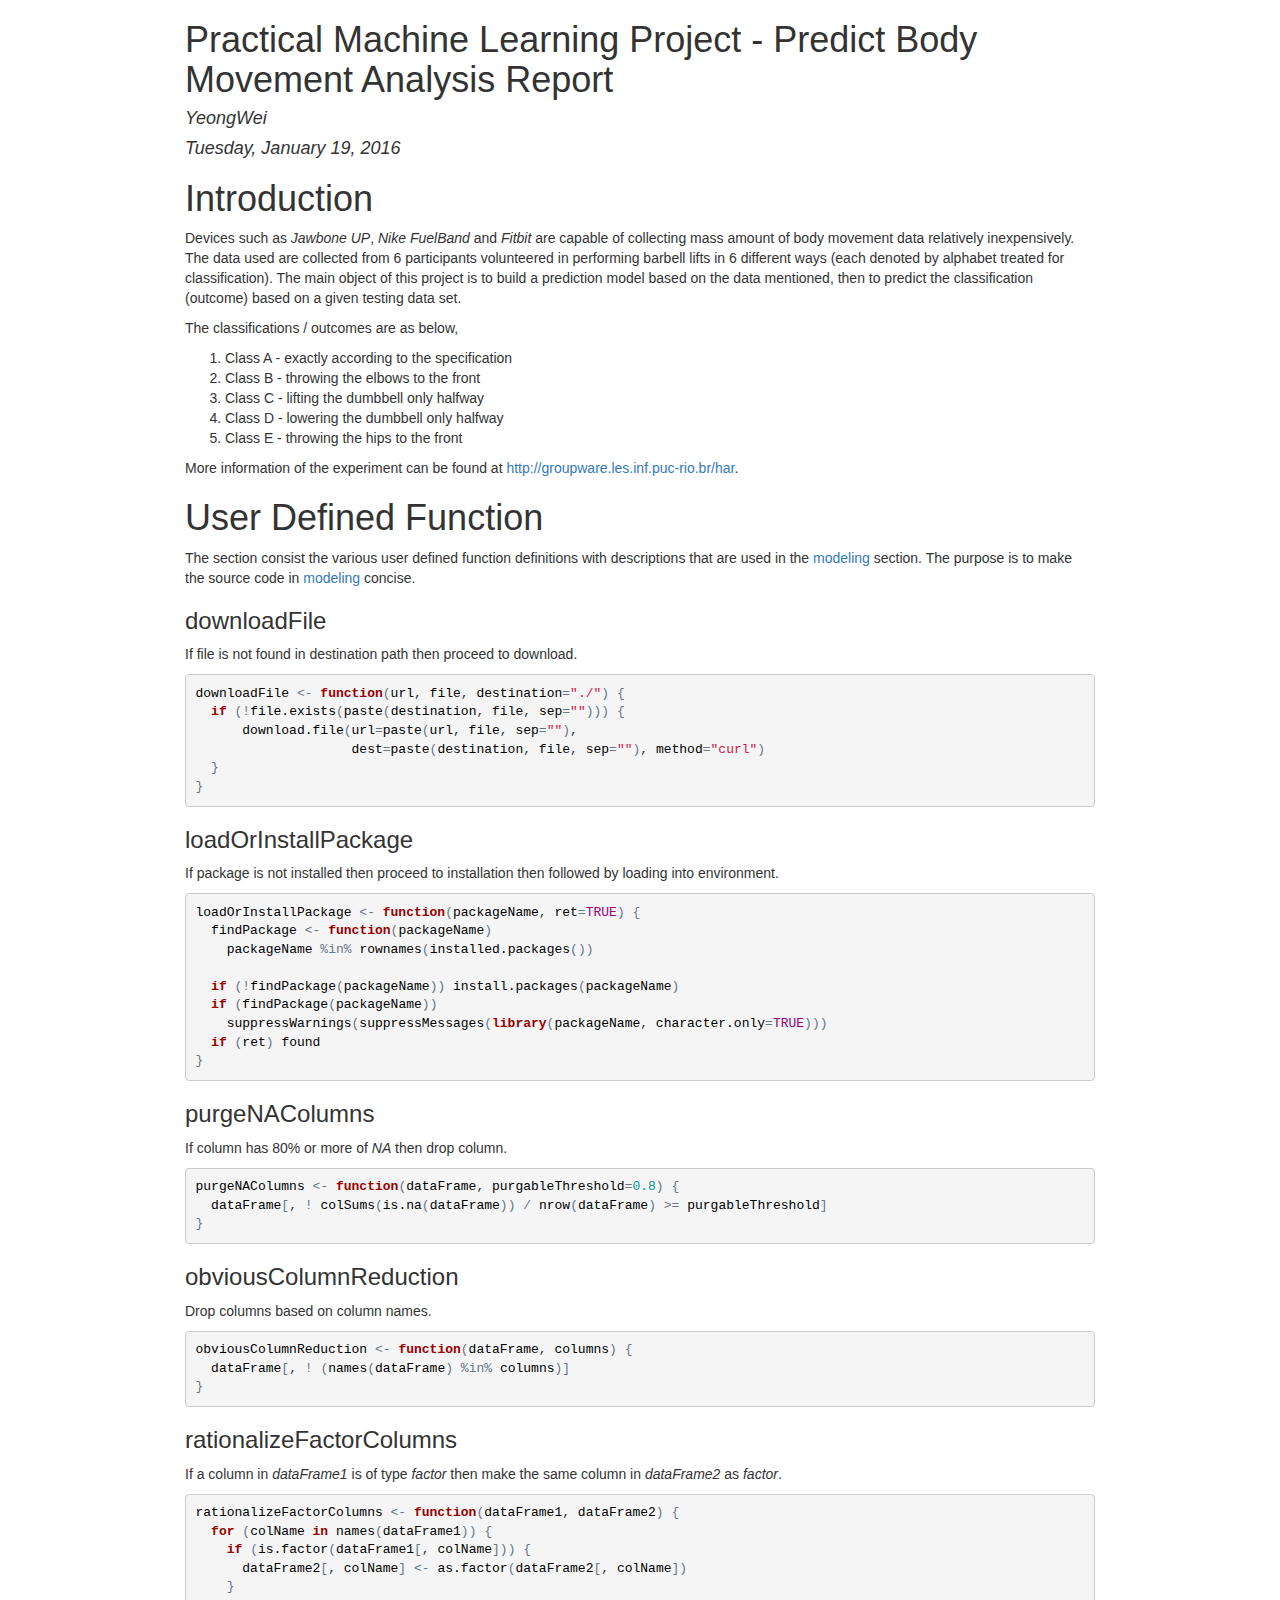
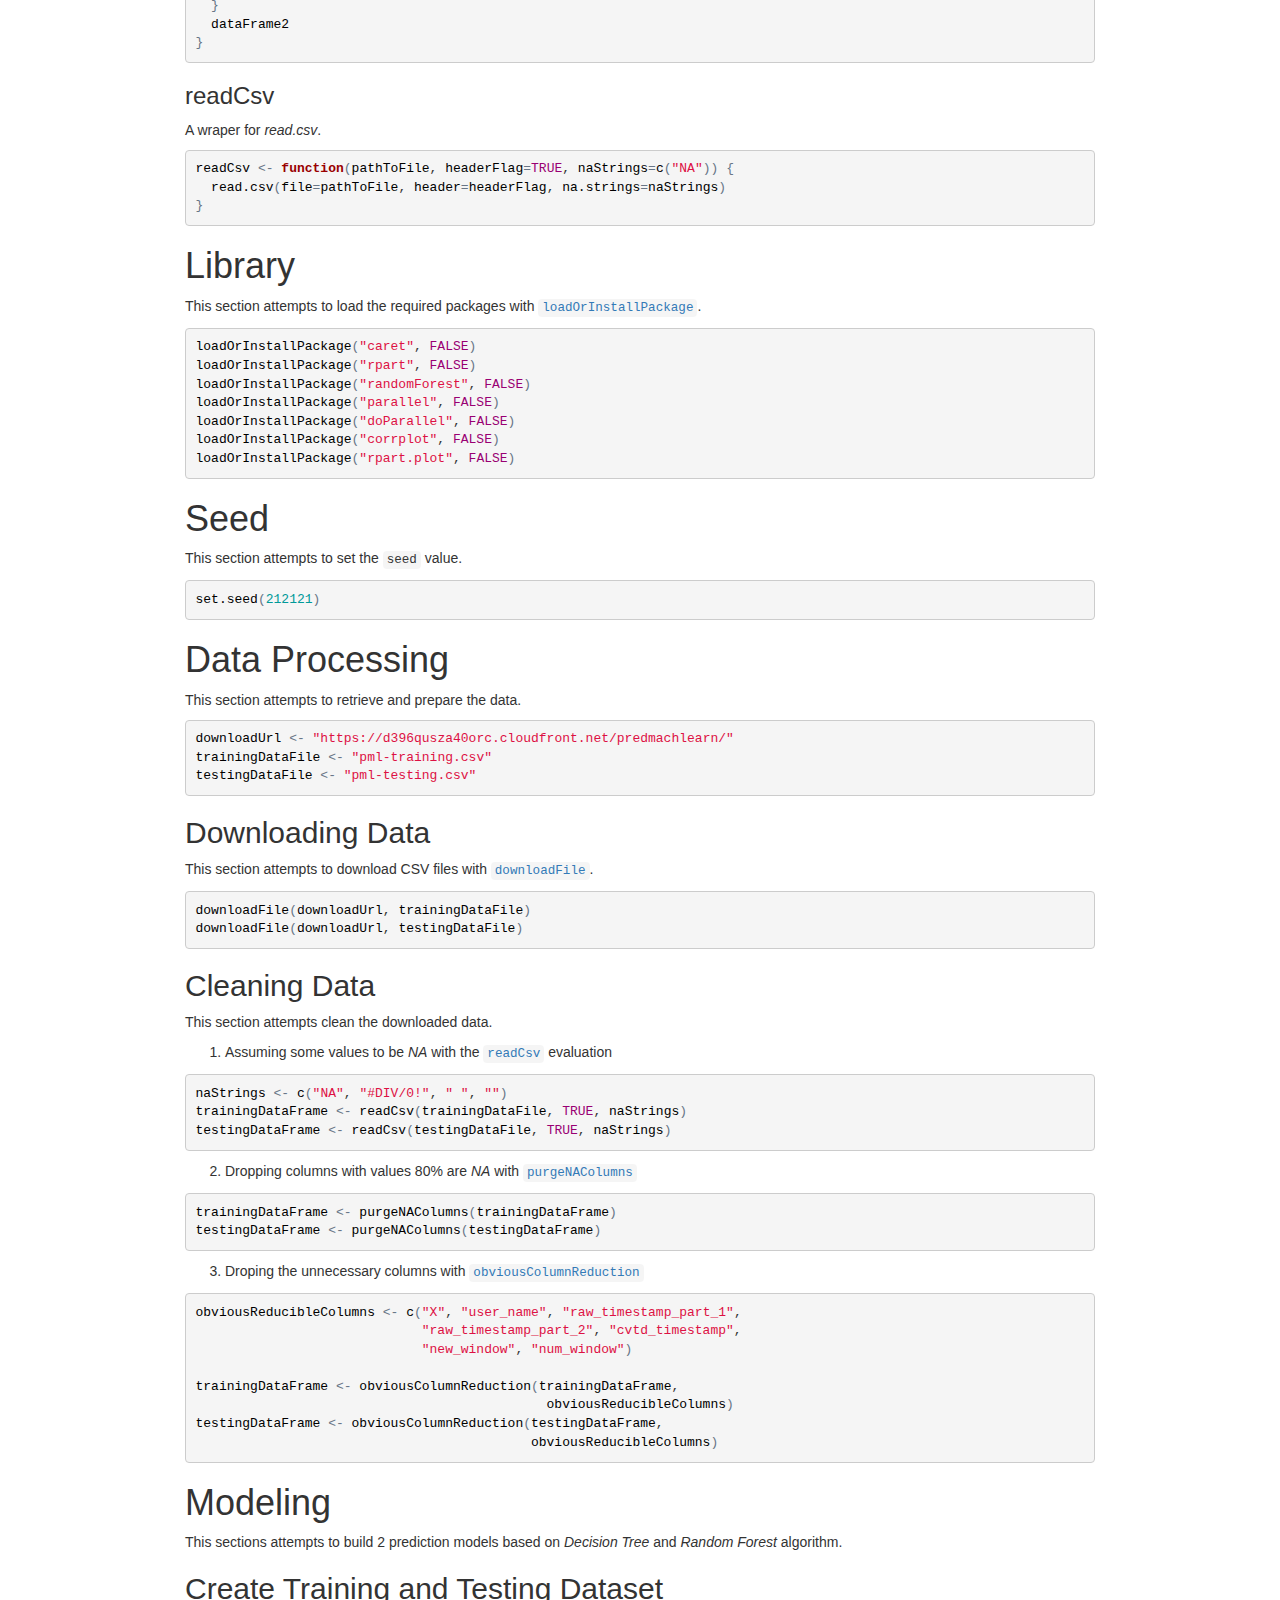
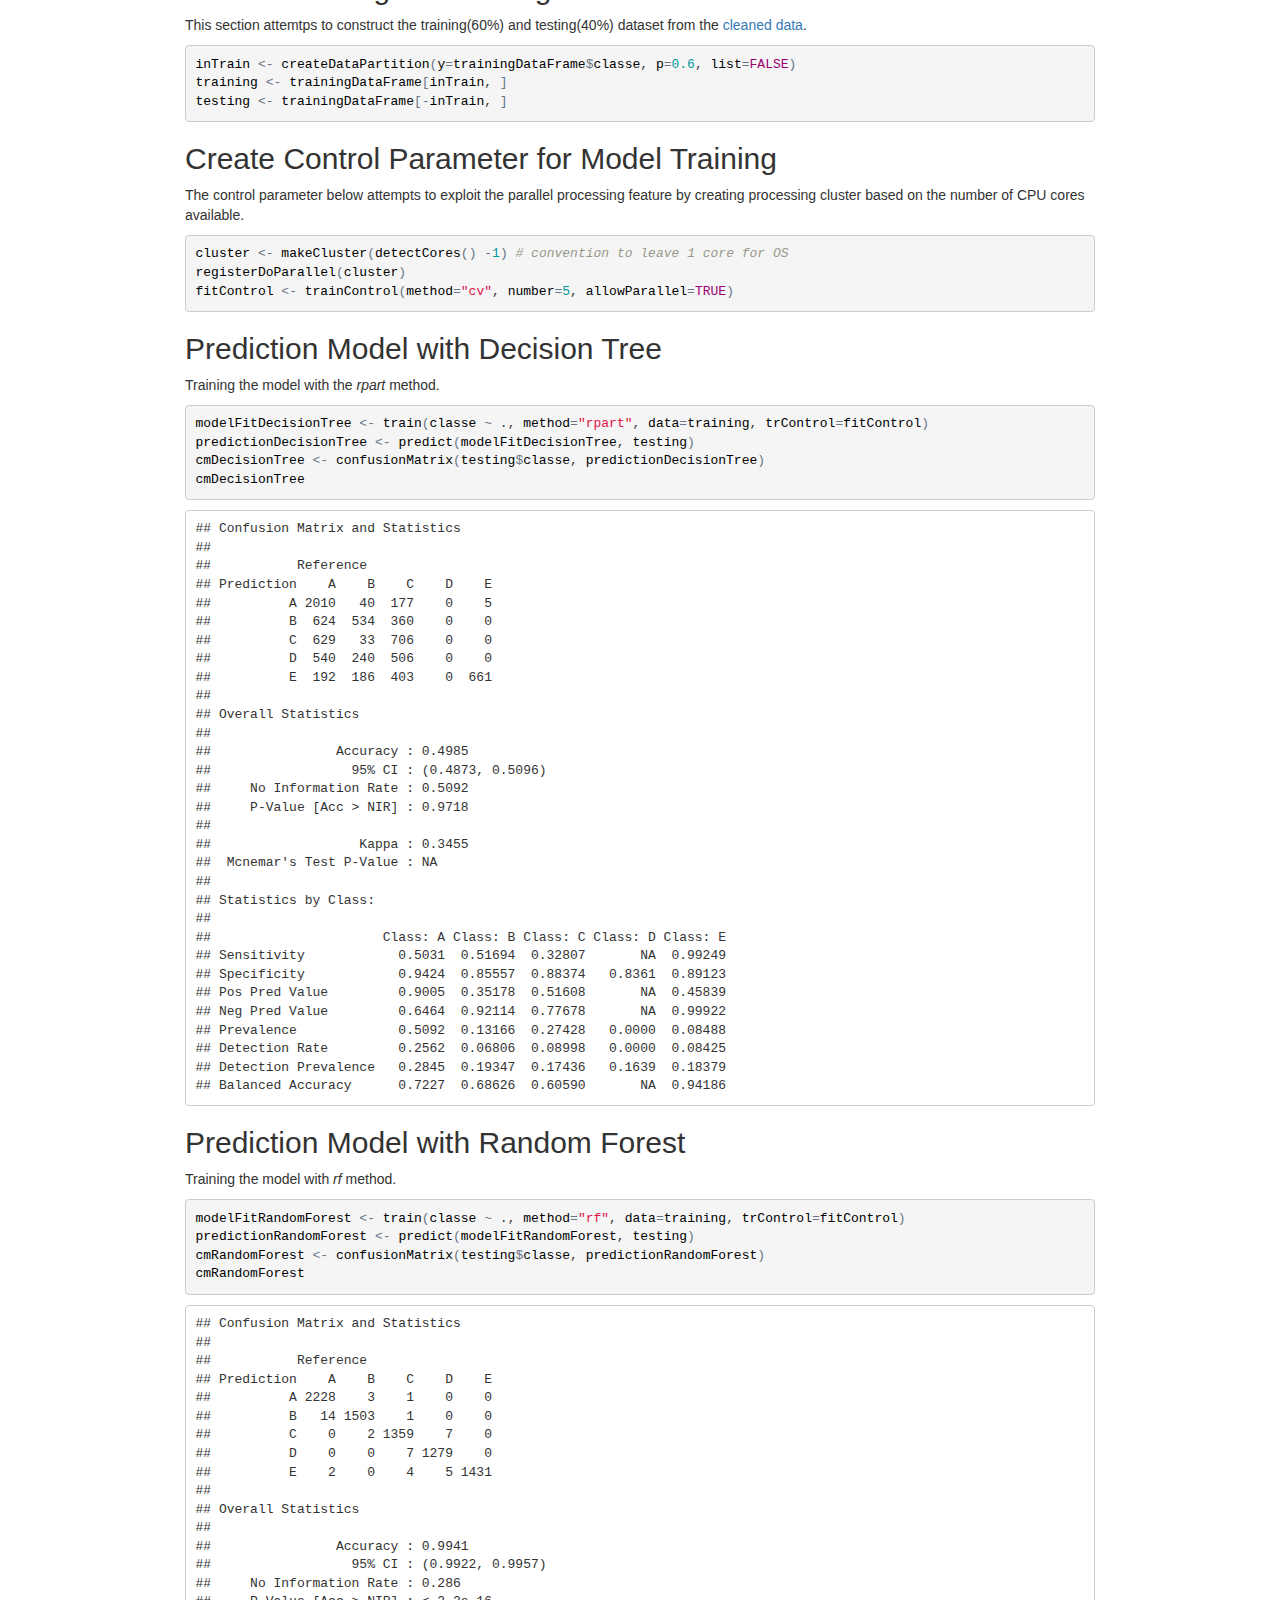
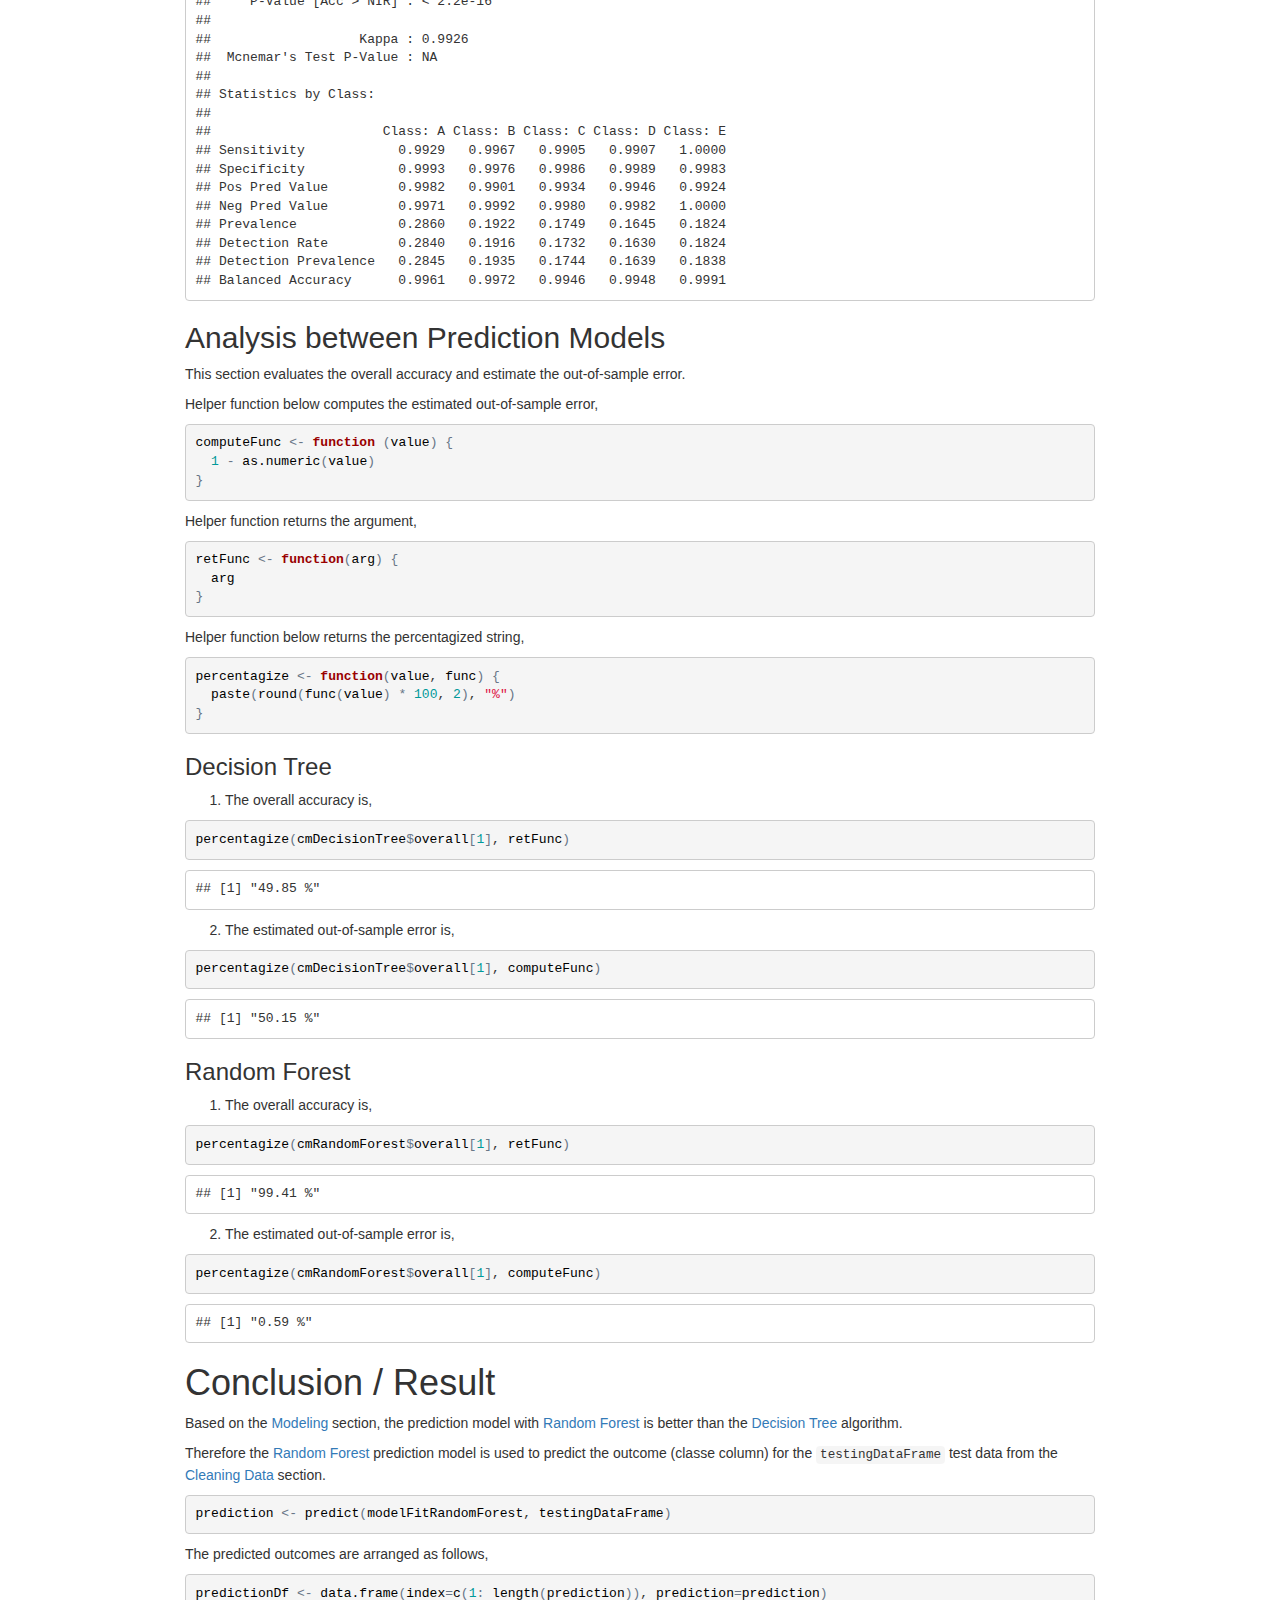
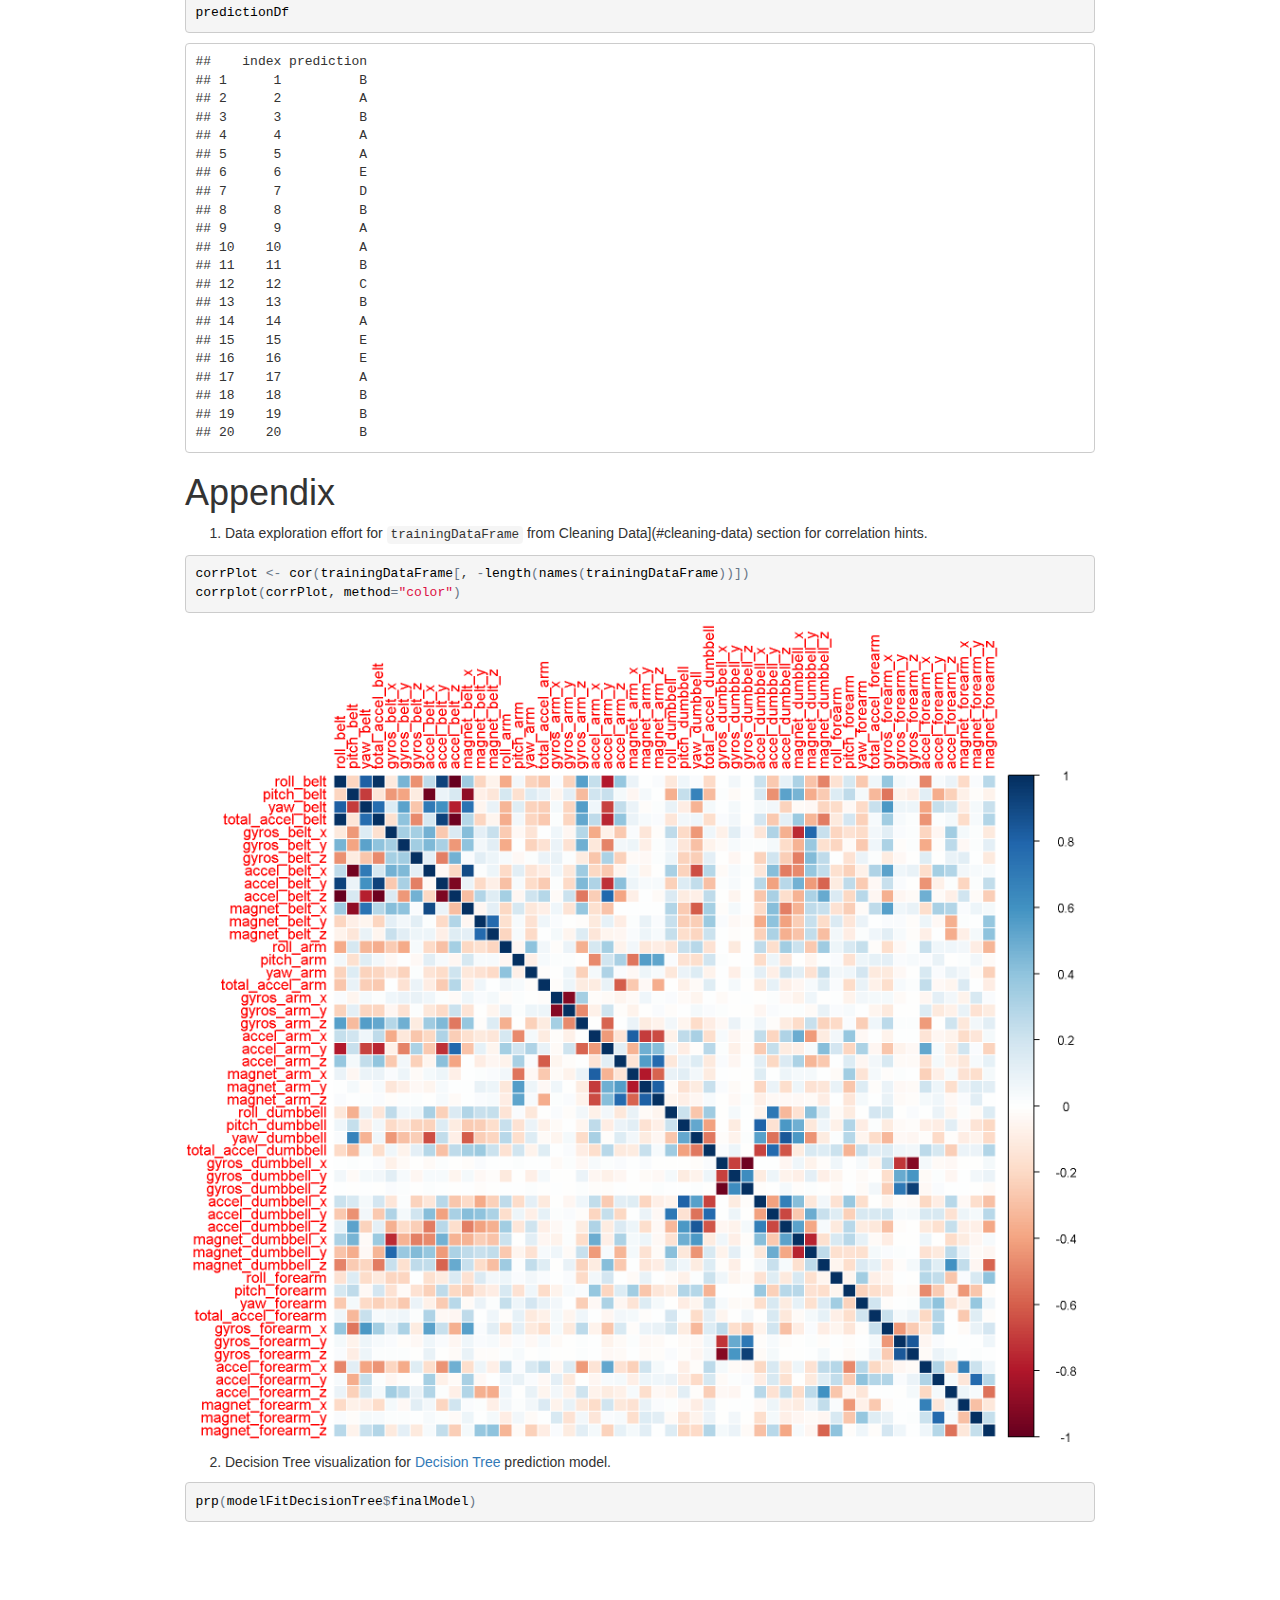
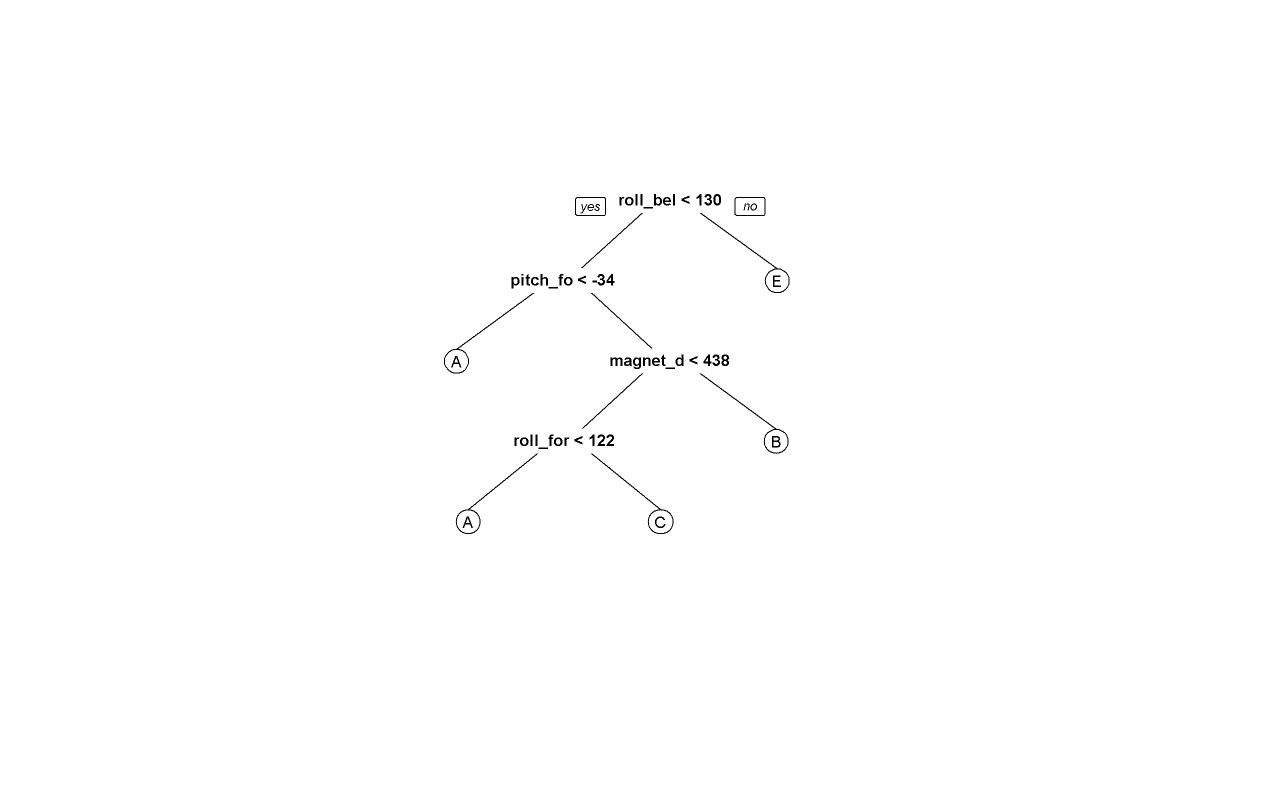
==== index.html @ 1b9337ee "Initial commit" ====
<!DOCTYPE html>

<html xmlns="http://www.w3.org/1999/xhtml">

<head>

<meta charset="utf-8">
<meta http-equiv="Content-Type" content="text/html; charset=utf-8" />
<meta name="generator" content="pandoc" />

<meta name="author" content="YeongWei" />


<title>Practical Machine Learning Project - Predict Body Movement Analysis Report</title>

<script src="data:application/x-javascript,%2F%2A%21%20jQuery%20v1%2E11%2E0%20%7C%20%28c%29%202005%2C%202014%20jQuery%20Foundation%2C%20Inc%2E%20%7C%20jquery%2Eorg%2Flicense%20%2A%2F%0A%21function%28a%2Cb%29%7B%22object%22%3D%3Dtypeof%20module%26%26%22object%22%3D%3Dtypeof%20module%2Eexports%3Fmodule%2Eexports%3Da%2Edocument%3Fb%28a%2C%210%29%3Afunction%28a%29%7Bif%28%21a%2Edocument%29throw%20new%20Error%28%22jQuery%20requires%20a%20window%20with%20a%20document%22%29%3Breturn%20b%28a%29%7D%3Ab%28a%29%7D%28%22undefined%22%21%3Dtypeof%20window%3Fwindow%3Athis%2Cfunction%28a%2Cb%29%7Bvar%20c%3D%5B%5D%2Cd%3Dc%2Eslice%2Ce%3Dc%2Econcat%2Cf%3Dc%2Epush%2Cg%3Dc%2EindexOf%2Ch%3D%7B%7D%2Ci%3Dh%2EtoString%2Cj%3Dh%2EhasOwnProperty%2Ck%3D%22%22%2Etrim%2Cl%3D%7B%7D%2Cm%3D%221%2E11%2E0%22%2Cn%3Dfunction%28a%2Cb%29%7Breturn%20new%20n%2Efn%2Einit%28a%2Cb%29%7D%2Co%3D%2F%5E%5B%5Cs%5CuFEFF%5CxA0%5D%2B%7C%5B%5Cs%5CuFEFF%5CxA0%5D%2B%24%2Fg%2Cp%3D%2F%5E%2Dms%2D%2F%2Cq%3D%2F%2D%28%5B%5Cda%2Dz%5D%29%2Fgi%2Cr%3Dfunction%28a%2Cb%29%7Breturn%20b%2EtoUpperCase%28%29%7D%3Bn%2Efn%3Dn%2Eprototype%3D%7Bjquery%3Am%2Cconstructor%3An%2Cselector%3A%22%22%2Clength%3A0%2CtoArray%3Afunction%28%29%7Breturn%20d%2Ecall%28this%29%7D%2Cget%3Afunction%28a%29%7Breturn%20null%21%3Da%3F0%3Ea%3Fthis%5Ba%2Bthis%2Elength%5D%3Athis%5Ba%5D%3Ad%2Ecall%28this%29%7D%2CpushStack%3Afunction%28a%29%7Bvar%20b%3Dn%2Emerge%28this%2Econstructor%28%29%2Ca%29%3Breturn%20b%2EprevObject%3Dthis%2Cb%2Econtext%3Dthis%2Econtext%2Cb%7D%2Ceach%3Afunction%28a%2Cb%29%7Breturn%20n%2Eeach%28this%2Ca%2Cb%29%7D%2Cmap%3Afunction%28a%29%7Breturn%20this%2EpushStack%28n%2Emap%28this%2Cfunction%28b%2Cc%29%7Breturn%20a%2Ecall%28b%2Cc%2Cb%29%7D%29%29%7D%2Cslice%3Afunction%28%29%7Breturn%20this%2EpushStack%28d%2Eapply%28this%2Carguments%29%29%7D%2Cfirst%3Afunction%28%29%7Breturn%20this%2Eeq%280%29%7D%2Clast%3Afunction%28%29%7Breturn%20this%2Eeq%28%2D1%29%7D%2Ceq%3Afunction%28a%29%7Bvar%20b%3Dthis%2Elength%2Cc%3D%2Ba%2B%280%3Ea%3Fb%3A0%29%3Breturn%20this%2EpushStack%28c%3E%3D0%26%26b%3Ec%3F%5Bthis%5Bc%5D%5D%3A%5B%5D%29%7D%2Cend%3Afunction%28%29%7Breturn%20this%2EprevObject%7C%7Cthis%2Econstructor%28null%29%7D%2Cpush%3Af%2Csort%3Ac%2Esort%2Csplice%3Ac%2Esplice%7D%2Cn%2Eextend%3Dn%2Efn%2Eextend%3Dfunction%28%29%7Bvar%20a%2Cb%2Cc%2Cd%2Ce%2Cf%2Cg%3Darguments%5B0%5D%7C%7C%7B%7D%2Ch%3D1%2Ci%3Darguments%2Elength%2Cj%3D%211%3Bfor%28%22boolean%22%3D%3Dtypeof%20g%26%26%28j%3Dg%2Cg%3Darguments%5Bh%5D%7C%7C%7B%7D%2Ch%2B%2B%29%2C%22object%22%3D%3Dtypeof%20g%7C%7Cn%2EisFunction%28g%29%7C%7C%28g%3D%7B%7D%29%2Ch%3D%3D%3Di%26%26%28g%3Dthis%2Ch%2D%2D%29%3Bi%3Eh%3Bh%2B%2B%29if%28null%21%3D%28e%3Darguments%5Bh%5D%29%29for%28d%20in%20e%29a%3Dg%5Bd%5D%2Cc%3De%5Bd%5D%2Cg%21%3D%3Dc%26%26%28j%26%26c%26%26%28n%2EisPlainObject%28c%29%7C%7C%28b%3Dn%2EisArray%28c%29%29%29%3F%28b%3F%28b%3D%211%2Cf%3Da%26%26n%2EisArray%28a%29%3Fa%3A%5B%5D%29%3Af%3Da%26%26n%2EisPlainObject%28a%29%3Fa%3A%7B%7D%2Cg%5Bd%5D%3Dn%2Eextend%28j%2Cf%2Cc%29%29%3Avoid%200%21%3D%3Dc%26%26%28g%5Bd%5D%3Dc%29%29%3Breturn%20g%7D%2Cn%2Eextend%28%7Bexpando%3A%22jQuery%22%2B%28m%2BMath%2Erandom%28%29%29%2Ereplace%28%2F%5CD%2Fg%2C%22%22%29%2CisReady%3A%210%2Cerror%3Afunction%28a%29%7Bthrow%20new%20Error%28a%29%7D%2Cnoop%3Afunction%28%29%7B%7D%2CisFunction%3Afunction%28a%29%7Breturn%22function%22%3D%3D%3Dn%2Etype%28a%29%7D%2CisArray%3AArray%2EisArray%7C%7Cfunction%28a%29%7Breturn%22array%22%3D%3D%3Dn%2Etype%28a%29%7D%2CisWindow%3Afunction%28a%29%7Breturn%20null%21%3Da%26%26a%3D%3Da%2Ewindow%7D%2CisNumeric%3Afunction%28a%29%7Breturn%20a%2DparseFloat%28a%29%3E%3D0%7D%2CisEmptyObject%3Afunction%28a%29%7Bvar%20b%3Bfor%28b%20in%20a%29return%211%3Breturn%210%7D%2CisPlainObject%3Afunction%28a%29%7Bvar%20b%3Bif%28%21a%7C%7C%22object%22%21%3D%3Dn%2Etype%28a%29%7C%7Ca%2EnodeType%7C%7Cn%2EisWindow%28a%29%29return%211%3Btry%7Bif%28a%2Econstructor%26%26%21j%2Ecall%28a%2C%22constructor%22%29%26%26%21j%2Ecall%28a%2Econstructor%2Eprototype%2C%22isPrototypeOf%22%29%29return%211%7Dcatch%28c%29%7Breturn%211%7Dif%28l%2EownLast%29for%28b%20in%20a%29return%20j%2Ecall%28a%2Cb%29%3Bfor%28b%20in%20a%29%3Breturn%20void%200%3D%3D%3Db%7C%7Cj%2Ecall%28a%2Cb%29%7D%2Ctype%3Afunction%28a%29%7Breturn%20null%3D%3Da%3Fa%2B%22%22%3A%22object%22%3D%3Dtypeof%20a%7C%7C%22function%22%3D%3Dtypeof%20a%3Fh%5Bi%2Ecall%28a%29%5D%7C%7C%22object%22%3Atypeof%20a%7D%2CglobalEval%3Afunction%28b%29%7Bb%26%26n%2Etrim%28b%29%26%26%28a%2EexecScript%7C%7Cfunction%28b%29%7Ba%2Eeval%2Ecall%28a%2Cb%29%7D%29%28b%29%7D%2CcamelCase%3Afunction%28a%29%7Breturn%20a%2Ereplace%28p%2C%22ms%2D%22%29%2Ereplace%28q%2Cr%29%7D%2CnodeName%3Afunction%28a%2Cb%29%7Breturn%20a%2EnodeName%26%26a%2EnodeName%2EtoLowerCase%28%29%3D%3D%3Db%2EtoLowerCase%28%29%7D%2Ceach%3Afunction%28a%2Cb%2Cc%29%7Bvar%20d%2Ce%3D0%2Cf%3Da%2Elength%2Cg%3Ds%28a%29%3Bif%28c%29%7Bif%28g%29%7Bfor%28%3Bf%3Ee%3Be%2B%2B%29if%28d%3Db%2Eapply%28a%5Be%5D%2Cc%29%2Cd%3D%3D%3D%211%29break%7Delse%20for%28e%20in%20a%29if%28d%3Db%2Eapply%28a%5Be%5D%2Cc%29%2Cd%3D%3D%3D%211%29break%7Delse%20if%28g%29%7Bfor%28%3Bf%3Ee%3Be%2B%2B%29if%28d%3Db%2Ecall%28a%5Be%5D%2Ce%2Ca%5Be%5D%29%2Cd%3D%3D%3D%211%29break%7Delse%20for%28e%20in%20a%29if%28d%3Db%2Ecall%28a%5Be%5D%2Ce%2Ca%5Be%5D%29%2Cd%3D%3D%3D%211%29break%3Breturn%20a%7D%2Ctrim%3Ak%26%26%21k%2Ecall%28%22%5Cufeff%5Cxa0%22%29%3Ffunction%28a%29%7Breturn%20null%3D%3Da%3F%22%22%3Ak%2Ecall%28a%29%7D%3Afunction%28a%29%7Breturn%20null%3D%3Da%3F%22%22%3A%28a%2B%22%22%29%2Ereplace%28o%2C%22%22%29%7D%2CmakeArray%3Afunction%28a%2Cb%29%7Bvar%20c%3Db%7C%7C%5B%5D%3Breturn%20null%21%3Da%26%26%28s%28Object%28a%29%29%3Fn%2Emerge%28c%2C%22string%22%3D%3Dtypeof%20a%3F%5Ba%5D%3Aa%29%3Af%2Ecall%28c%2Ca%29%29%2Cc%7D%2CinArray%3Afunction%28a%2Cb%2Cc%29%7Bvar%20d%3Bif%28b%29%7Bif%28g%29return%20g%2Ecall%28b%2Ca%2Cc%29%3Bfor%28d%3Db%2Elength%2Cc%3Dc%3F0%3Ec%3FMath%2Emax%280%2Cd%2Bc%29%3Ac%3A0%3Bd%3Ec%3Bc%2B%2B%29if%28c%20in%20b%26%26b%5Bc%5D%3D%3D%3Da%29return%20c%7Dreturn%2D1%7D%2Cmerge%3Afunction%28a%2Cb%29%7Bvar%20c%3D%2Bb%2Elength%2Cd%3D0%2Ce%3Da%2Elength%3Bwhile%28c%3Ed%29a%5Be%2B%2B%5D%3Db%5Bd%2B%2B%5D%3Bif%28c%21%3D%3Dc%29while%28void%200%21%3D%3Db%5Bd%5D%29a%5Be%2B%2B%5D%3Db%5Bd%2B%2B%5D%3Breturn%20a%2Elength%3De%2Ca%7D%2Cgrep%3Afunction%28a%2Cb%2Cc%29%7Bfor%28var%20d%2Ce%3D%5B%5D%2Cf%3D0%2Cg%3Da%2Elength%2Ch%3D%21c%3Bg%3Ef%3Bf%2B%2B%29d%3D%21b%28a%5Bf%5D%2Cf%29%2Cd%21%3D%3Dh%26%26e%2Epush%28a%5Bf%5D%29%3Breturn%20e%7D%2Cmap%3Afunction%28a%2Cb%2Cc%29%7Bvar%20d%2Cf%3D0%2Cg%3Da%2Elength%2Ch%3Ds%28a%29%2Ci%3D%5B%5D%3Bif%28h%29for%28%3Bg%3Ef%3Bf%2B%2B%29d%3Db%28a%5Bf%5D%2Cf%2Cc%29%2Cnull%21%3Dd%26%26i%2Epush%28d%29%3Belse%20for%28f%20in%20a%29d%3Db%28a%5Bf%5D%2Cf%2Cc%29%2Cnull%21%3Dd%26%26i%2Epush%28d%29%3Breturn%20e%2Eapply%28%5B%5D%2Ci%29%7D%2Cguid%3A1%2Cproxy%3Afunction%28a%2Cb%29%7Bvar%20c%2Ce%2Cf%3Breturn%22string%22%3D%3Dtypeof%20b%26%26%28f%3Da%5Bb%5D%2Cb%3Da%2Ca%3Df%29%2Cn%2EisFunction%28a%29%3F%28c%3Dd%2Ecall%28arguments%2C2%29%2Ce%3Dfunction%28%29%7Breturn%20a%2Eapply%28b%7C%7Cthis%2Cc%2Econcat%28d%2Ecall%28arguments%29%29%29%7D%2Ce%2Eguid%3Da%2Eguid%3Da%2Eguid%7C%7Cn%2Eguid%2B%2B%2Ce%29%3Avoid%200%7D%2Cnow%3Afunction%28%29%7Breturn%2Bnew%20Date%7D%2Csupport%3Al%7D%29%2Cn%2Eeach%28%22Boolean%20Number%20String%20Function%20Array%20Date%20RegExp%20Object%20Error%22%2Esplit%28%22%20%22%29%2Cfunction%28a%2Cb%29%7Bh%5B%22%5Bobject%20%22%2Bb%2B%22%5D%22%5D%3Db%2EtoLowerCase%28%29%7D%29%3Bfunction%20s%28a%29%7Bvar%20b%3Da%2Elength%2Cc%3Dn%2Etype%28a%29%3Breturn%22function%22%3D%3D%3Dc%7C%7Cn%2EisWindow%28a%29%3F%211%3A1%3D%3D%3Da%2EnodeType%26%26b%3F%210%3A%22array%22%3D%3D%3Dc%7C%7C0%3D%3D%3Db%7C%7C%22number%22%3D%3Dtypeof%20b%26%26b%3E0%26%26b%2D1%20in%20a%7Dvar%20t%3Dfunction%28a%29%7Bvar%20b%2Cc%2Cd%2Ce%2Cf%2Cg%2Ch%2Ci%2Cj%2Ck%2Cl%2Cm%2Cn%2Co%2Cp%2Cq%2Cr%2Cs%3D%22sizzle%22%2B%2Dnew%20Date%2Ct%3Da%2Edocument%2Cu%3D0%2Cv%3D0%2Cw%3Deb%28%29%2Cx%3Deb%28%29%2Cy%3Deb%28%29%2Cz%3Dfunction%28a%2Cb%29%7Breturn%20a%3D%3D%3Db%26%26%28j%3D%210%29%2C0%7D%2CA%3D%22undefined%22%2CB%3D1%3C%3C31%2CC%3D%7B%7D%2EhasOwnProperty%2CD%3D%5B%5D%2CE%3DD%2Epop%2CF%3DD%2Epush%2CG%3DD%2Epush%2CH%3DD%2Eslice%2CI%3DD%2EindexOf%7C%7Cfunction%28a%29%7Bfor%28var%20b%3D0%2Cc%3Dthis%2Elength%3Bc%3Eb%3Bb%2B%2B%29if%28this%5Bb%5D%3D%3D%3Da%29return%20b%3Breturn%2D1%7D%2CJ%3D%22checked%7Cselected%7Casync%7Cautofocus%7Cautoplay%7Ccontrols%7Cdefer%7Cdisabled%7Chidden%7Cismap%7Cloop%7Cmultiple%7Copen%7Creadonly%7Crequired%7Cscoped%22%2CK%3D%22%5B%5C%5Cx20%5C%5Ct%5C%5Cr%5C%5Cn%5C%5Cf%5D%22%2CL%3D%22%28%3F%3A%5C%5C%5C%5C%2E%7C%5B%5C%5Cw%2D%5D%7C%5B%5E%5C%5Cx00%2D%5C%5Cxa0%5D%29%2B%22%2CM%3DL%2Ereplace%28%22w%22%2C%22w%23%22%29%2CN%3D%22%5C%5C%5B%22%2BK%2B%22%2A%28%22%2BL%2B%22%29%22%2BK%2B%22%2A%28%3F%3A%28%5B%2A%5E%24%7C%21%7E%5D%3F%3D%29%22%2BK%2B%22%2A%28%3F%3A%28%5B%27%5C%22%5D%29%28%28%3F%3A%5C%5C%5C%5C%2E%7C%5B%5E%5C%5C%5C%5C%5D%29%2A%3F%29%5C%5C3%7C%28%22%2BM%2B%22%29%7C%29%7C%29%22%2BK%2B%22%2A%5C%5C%5D%22%2CO%3D%22%3A%28%22%2BL%2B%22%29%28%3F%3A%5C%5C%28%28%28%5B%27%5C%22%5D%29%28%28%3F%3A%5C%5C%5C%5C%2E%7C%5B%5E%5C%5C%5C%5C%5D%29%2A%3F%29%5C%5C3%7C%28%28%3F%3A%5C%5C%5C%5C%2E%7C%5B%5E%5C%5C%5C%5C%28%29%5B%5C%5C%5D%5D%7C%22%2BN%2Ereplace%283%2C8%29%2B%22%29%2A%29%7C%2E%2A%29%5C%5C%29%7C%29%22%2CP%3Dnew%20RegExp%28%22%5E%22%2BK%2B%22%2B%7C%28%28%3F%3A%5E%7C%5B%5E%5C%5C%5C%5C%5D%29%28%3F%3A%5C%5C%5C%5C%2E%29%2A%29%22%2BK%2B%22%2B%24%22%2C%22g%22%29%2CQ%3Dnew%20RegExp%28%22%5E%22%2BK%2B%22%2A%2C%22%2BK%2B%22%2A%22%29%2CR%3Dnew%20RegExp%28%22%5E%22%2BK%2B%22%2A%28%5B%3E%2B%7E%5D%7C%22%2BK%2B%22%29%22%2BK%2B%22%2A%22%29%2CS%3Dnew%20RegExp%28%22%3D%22%2BK%2B%22%2A%28%5B%5E%5C%5C%5D%27%5C%22%5D%2A%3F%29%22%2BK%2B%22%2A%5C%5C%5D%22%2C%22g%22%29%2CT%3Dnew%20RegExp%28O%29%2CU%3Dnew%20RegExp%28%22%5E%22%2BM%2B%22%24%22%29%2CV%3D%7BID%3Anew%20RegExp%28%22%5E%23%28%22%2BL%2B%22%29%22%29%2CCLASS%3Anew%20RegExp%28%22%5E%5C%5C%2E%28%22%2BL%2B%22%29%22%29%2CTAG%3Anew%20RegExp%28%22%5E%28%22%2BL%2Ereplace%28%22w%22%2C%22w%2A%22%29%2B%22%29%22%29%2CATTR%3Anew%20RegExp%28%22%5E%22%2BN%29%2CPSEUDO%3Anew%20RegExp%28%22%5E%22%2BO%29%2CCHILD%3Anew%20RegExp%28%22%5E%3A%28only%7Cfirst%7Clast%7Cnth%7Cnth%2Dlast%29%2D%28child%7Cof%2Dtype%29%28%3F%3A%5C%5C%28%22%2BK%2B%22%2A%28even%7Codd%7C%28%28%5B%2B%2D%5D%7C%29%28%5C%5Cd%2A%29n%7C%29%22%2BK%2B%22%2A%28%3F%3A%28%5B%2B%2D%5D%7C%29%22%2BK%2B%22%2A%28%5C%5Cd%2B%29%7C%29%29%22%2BK%2B%22%2A%5C%5C%29%7C%29%22%2C%22i%22%29%2Cbool%3Anew%20RegExp%28%22%5E%28%3F%3A%22%2BJ%2B%22%29%24%22%2C%22i%22%29%2CneedsContext%3Anew%20RegExp%28%22%5E%22%2BK%2B%22%2A%5B%3E%2B%7E%5D%7C%3A%28even%7Codd%7Ceq%7Cgt%7Clt%7Cnth%7Cfirst%7Clast%29%28%3F%3A%5C%5C%28%22%2BK%2B%22%2A%28%28%3F%3A%2D%5C%5Cd%29%3F%5C%5Cd%2A%29%22%2BK%2B%22%2A%5C%5C%29%7C%29%28%3F%3D%5B%5E%2D%5D%7C%24%29%22%2C%22i%22%29%7D%2CW%3D%2F%5E%28%3F%3Ainput%7Cselect%7Ctextarea%7Cbutton%29%24%2Fi%2CX%3D%2F%5Eh%5Cd%24%2Fi%2CY%3D%2F%5E%5B%5E%7B%5D%2B%5C%7B%5Cs%2A%5C%5Bnative%20%5Cw%2F%2CZ%3D%2F%5E%28%3F%3A%23%28%5B%5Cw%2D%5D%2B%29%7C%28%5Cw%2B%29%7C%5C%2E%28%5B%5Cw%2D%5D%2B%29%29%24%2F%2C%24%3D%2F%5B%2B%7E%5D%2F%2C%5F%3D%2F%27%7C%5C%5C%2Fg%2Cab%3Dnew%20RegExp%28%22%5C%5C%5C%5C%28%5B%5C%5Cda%2Df%5D%7B1%2C6%7D%22%2BK%2B%22%3F%7C%28%22%2BK%2B%22%29%7C%2E%29%22%2C%22ig%22%29%2Cbb%3Dfunction%28a%2Cb%2Cc%29%7Bvar%20d%3D%220x%22%2Bb%2D65536%3Breturn%20d%21%3D%3Dd%7C%7Cc%3Fb%3A0%3Ed%3FString%2EfromCharCode%28d%2B65536%29%3AString%2EfromCharCode%28d%3E%3E10%7C55296%2C1023%26d%7C56320%29%7D%3Btry%7BG%2Eapply%28D%3DH%2Ecall%28t%2EchildNodes%29%2Ct%2EchildNodes%29%2CD%5Bt%2EchildNodes%2Elength%5D%2EnodeType%7Dcatch%28cb%29%7BG%3D%7Bapply%3AD%2Elength%3Ffunction%28a%2Cb%29%7BF%2Eapply%28a%2CH%2Ecall%28b%29%29%7D%3Afunction%28a%2Cb%29%7Bvar%20c%3Da%2Elength%2Cd%3D0%3Bwhile%28a%5Bc%2B%2B%5D%3Db%5Bd%2B%2B%5D%29%3Ba%2Elength%3Dc%2D1%7D%7D%7Dfunction%20db%28a%2Cb%2Cd%2Ce%29%7Bvar%20f%2Cg%2Ch%2Ci%2Cj%2Cm%2Cp%2Cq%2Cu%2Cv%3Bif%28%28b%3Fb%2EownerDocument%7C%7Cb%3At%29%21%3D%3Dl%26%26k%28b%29%2Cb%3Db%7C%7Cl%2Cd%3Dd%7C%7C%5B%5D%2C%21a%7C%7C%22string%22%21%3Dtypeof%20a%29return%20d%3Bif%281%21%3D%3D%28i%3Db%2EnodeType%29%26%269%21%3D%3Di%29return%5B%5D%3Bif%28n%26%26%21e%29%7Bif%28f%3DZ%2Eexec%28a%29%29if%28h%3Df%5B1%5D%29%7Bif%289%3D%3D%3Di%29%7Bif%28g%3Db%2EgetElementById%28h%29%2C%21g%7C%7C%21g%2EparentNode%29return%20d%3Bif%28g%2Eid%3D%3D%3Dh%29return%20d%2Epush%28g%29%2Cd%7Delse%20if%28b%2EownerDocument%26%26%28g%3Db%2EownerDocument%2EgetElementById%28h%29%29%26%26r%28b%2Cg%29%26%26g%2Eid%3D%3D%3Dh%29return%20d%2Epush%28g%29%2Cd%7Delse%7Bif%28f%5B2%5D%29return%20G%2Eapply%28d%2Cb%2EgetElementsByTagName%28a%29%29%2Cd%3Bif%28%28h%3Df%5B3%5D%29%26%26c%2EgetElementsByClassName%26%26b%2EgetElementsByClassName%29return%20G%2Eapply%28d%2Cb%2EgetElementsByClassName%28h%29%29%2Cd%7Dif%28c%2Eqsa%26%26%28%21o%7C%7C%21o%2Etest%28a%29%29%29%7Bif%28q%3Dp%3Ds%2Cu%3Db%2Cv%3D9%3D%3D%3Di%26%26a%2C1%3D%3D%3Di%26%26%22object%22%21%3D%3Db%2EnodeName%2EtoLowerCase%28%29%29%7Bm%3Dob%28a%29%2C%28p%3Db%2EgetAttribute%28%22id%22%29%29%3Fq%3Dp%2Ereplace%28%5F%2C%22%5C%5C%24%26%22%29%3Ab%2EsetAttribute%28%22id%22%2Cq%29%2Cq%3D%22%5Bid%3D%27%22%2Bq%2B%22%27%5D%20%22%2Cj%3Dm%2Elength%3Bwhile%28j%2D%2D%29m%5Bj%5D%3Dq%2Bpb%28m%5Bj%5D%29%3Bu%3D%24%2Etest%28a%29%26%26mb%28b%2EparentNode%29%7C%7Cb%2Cv%3Dm%2Ejoin%28%22%2C%22%29%7Dif%28v%29try%7Breturn%20G%2Eapply%28d%2Cu%2EquerySelectorAll%28v%29%29%2Cd%7Dcatch%28w%29%7B%7Dfinally%7Bp%7C%7Cb%2EremoveAttribute%28%22id%22%29%7D%7D%7Dreturn%20xb%28a%2Ereplace%28P%2C%22%241%22%29%2Cb%2Cd%2Ce%29%7Dfunction%20eb%28%29%7Bvar%20a%3D%5B%5D%3Bfunction%20b%28c%2Ce%29%7Breturn%20a%2Epush%28c%2B%22%20%22%29%3Ed%2EcacheLength%26%26delete%20b%5Ba%2Eshift%28%29%5D%2Cb%5Bc%2B%22%20%22%5D%3De%7Dreturn%20b%7Dfunction%20fb%28a%29%7Breturn%20a%5Bs%5D%3D%210%2Ca%7Dfunction%20gb%28a%29%7Bvar%20b%3Dl%2EcreateElement%28%22div%22%29%3Btry%7Breturn%21%21a%28b%29%7Dcatch%28c%29%7Breturn%211%7Dfinally%7Bb%2EparentNode%26%26b%2EparentNode%2EremoveChild%28b%29%2Cb%3Dnull%7D%7Dfunction%20hb%28a%2Cb%29%7Bvar%20c%3Da%2Esplit%28%22%7C%22%29%2Ce%3Da%2Elength%3Bwhile%28e%2D%2D%29d%2EattrHandle%5Bc%5Be%5D%5D%3Db%7Dfunction%20ib%28a%2Cb%29%7Bvar%20c%3Db%26%26a%2Cd%3Dc%26%261%3D%3D%3Da%2EnodeType%26%261%3D%3D%3Db%2EnodeType%26%26%28%7Eb%2EsourceIndex%7C%7CB%29%2D%28%7Ea%2EsourceIndex%7C%7CB%29%3Bif%28d%29return%20d%3Bif%28c%29while%28c%3Dc%2EnextSibling%29if%28c%3D%3D%3Db%29return%2D1%3Breturn%20a%3F1%3A%2D1%7Dfunction%20jb%28a%29%7Breturn%20function%28b%29%7Bvar%20c%3Db%2EnodeName%2EtoLowerCase%28%29%3Breturn%22input%22%3D%3D%3Dc%26%26b%2Etype%3D%3D%3Da%7D%7Dfunction%20kb%28a%29%7Breturn%20function%28b%29%7Bvar%20c%3Db%2EnodeName%2EtoLowerCase%28%29%3Breturn%28%22input%22%3D%3D%3Dc%7C%7C%22button%22%3D%3D%3Dc%29%26%26b%2Etype%3D%3D%3Da%7D%7Dfunction%20lb%28a%29%7Breturn%20fb%28function%28b%29%7Breturn%20b%3D%2Bb%2Cfb%28function%28c%2Cd%29%7Bvar%20e%2Cf%3Da%28%5B%5D%2Cc%2Elength%2Cb%29%2Cg%3Df%2Elength%3Bwhile%28g%2D%2D%29c%5Be%3Df%5Bg%5D%5D%26%26%28c%5Be%5D%3D%21%28d%5Be%5D%3Dc%5Be%5D%29%29%7D%29%7D%29%7Dfunction%20mb%28a%29%7Breturn%20a%26%26typeof%20a%2EgetElementsByTagName%21%3D%3DA%26%26a%7Dc%3Ddb%2Esupport%3D%7B%7D%2Cf%3Ddb%2EisXML%3Dfunction%28a%29%7Bvar%20b%3Da%26%26%28a%2EownerDocument%7C%7Ca%29%2EdocumentElement%3Breturn%20b%3F%22HTML%22%21%3D%3Db%2EnodeName%3A%211%7D%2Ck%3Ddb%2EsetDocument%3Dfunction%28a%29%7Bvar%20b%2Ce%3Da%3Fa%2EownerDocument%7C%7Ca%3At%2Cg%3De%2EdefaultView%3Breturn%20e%21%3D%3Dl%26%269%3D%3D%3De%2EnodeType%26%26e%2EdocumentElement%3F%28l%3De%2Cm%3De%2EdocumentElement%2Cn%3D%21f%28e%29%2Cg%26%26g%21%3D%3Dg%2Etop%26%26%28g%2EaddEventListener%3Fg%2EaddEventListener%28%22unload%22%2Cfunction%28%29%7Bk%28%29%7D%2C%211%29%3Ag%2EattachEvent%26%26g%2EattachEvent%28%22onunload%22%2Cfunction%28%29%7Bk%28%29%7D%29%29%2Cc%2Eattributes%3Dgb%28function%28a%29%7Breturn%20a%2EclassName%3D%22i%22%2C%21a%2EgetAttribute%28%22className%22%29%7D%29%2Cc%2EgetElementsByTagName%3Dgb%28function%28a%29%7Breturn%20a%2EappendChild%28e%2EcreateComment%28%22%22%29%29%2C%21a%2EgetElementsByTagName%28%22%2A%22%29%2Elength%7D%29%2Cc%2EgetElementsByClassName%3DY%2Etest%28e%2EgetElementsByClassName%29%26%26gb%28function%28a%29%7Breturn%20a%2EinnerHTML%3D%22%3Cdiv%20class%3D%27a%27%3E%3C%2Fdiv%3E%3Cdiv%20class%3D%27a%20i%27%3E%3C%2Fdiv%3E%22%2Ca%2EfirstChild%2EclassName%3D%22i%22%2C2%3D%3D%3Da%2EgetElementsByClassName%28%22i%22%29%2Elength%7D%29%2Cc%2EgetById%3Dgb%28function%28a%29%7Breturn%20m%2EappendChild%28a%29%2Eid%3Ds%2C%21e%2EgetElementsByName%7C%7C%21e%2EgetElementsByName%28s%29%2Elength%7D%29%2Cc%2EgetById%3F%28d%2Efind%2EID%3Dfunction%28a%2Cb%29%7Bif%28typeof%20b%2EgetElementById%21%3D%3DA%26%26n%29%7Bvar%20c%3Db%2EgetElementById%28a%29%3Breturn%20c%26%26c%2EparentNode%3F%5Bc%5D%3A%5B%5D%7D%7D%2Cd%2Efilter%2EID%3Dfunction%28a%29%7Bvar%20b%3Da%2Ereplace%28ab%2Cbb%29%3Breturn%20function%28a%29%7Breturn%20a%2EgetAttribute%28%22id%22%29%3D%3D%3Db%7D%7D%29%3A%28delete%20d%2Efind%2EID%2Cd%2Efilter%2EID%3Dfunction%28a%29%7Bvar%20b%3Da%2Ereplace%28ab%2Cbb%29%3Breturn%20function%28a%29%7Bvar%20c%3Dtypeof%20a%2EgetAttributeNode%21%3D%3DA%26%26a%2EgetAttributeNode%28%22id%22%29%3Breturn%20c%26%26c%2Evalue%3D%3D%3Db%7D%7D%29%2Cd%2Efind%2ETAG%3Dc%2EgetElementsByTagName%3Ffunction%28a%2Cb%29%7Breturn%20typeof%20b%2EgetElementsByTagName%21%3D%3DA%3Fb%2EgetElementsByTagName%28a%29%3Avoid%200%7D%3Afunction%28a%2Cb%29%7Bvar%20c%2Cd%3D%5B%5D%2Ce%3D0%2Cf%3Db%2EgetElementsByTagName%28a%29%3Bif%28%22%2A%22%3D%3D%3Da%29%7Bwhile%28c%3Df%5Be%2B%2B%5D%291%3D%3D%3Dc%2EnodeType%26%26d%2Epush%28c%29%3Breturn%20d%7Dreturn%20f%7D%2Cd%2Efind%2ECLASS%3Dc%2EgetElementsByClassName%26%26function%28a%2Cb%29%7Breturn%20typeof%20b%2EgetElementsByClassName%21%3D%3DA%26%26n%3Fb%2EgetElementsByClassName%28a%29%3Avoid%200%7D%2Cp%3D%5B%5D%2Co%3D%5B%5D%2C%28c%2Eqsa%3DY%2Etest%28e%2EquerySelectorAll%29%29%26%26%28gb%28function%28a%29%7Ba%2EinnerHTML%3D%22%3Cselect%20t%3D%27%27%3E%3Coption%20selected%3D%27%27%3E%3C%2Foption%3E%3C%2Fselect%3E%22%2Ca%2EquerySelectorAll%28%22%5Bt%5E%3D%27%27%5D%22%29%2Elength%26%26o%2Epush%28%22%5B%2A%5E%24%5D%3D%22%2BK%2B%22%2A%28%3F%3A%27%27%7C%5C%22%5C%22%29%22%29%2Ca%2EquerySelectorAll%28%22%5Bselected%5D%22%29%2Elength%7C%7Co%2Epush%28%22%5C%5C%5B%22%2BK%2B%22%2A%28%3F%3Avalue%7C%22%2BJ%2B%22%29%22%29%2Ca%2EquerySelectorAll%28%22%3Achecked%22%29%2Elength%7C%7Co%2Epush%28%22%3Achecked%22%29%7D%29%2Cgb%28function%28a%29%7Bvar%20b%3De%2EcreateElement%28%22input%22%29%3Bb%2EsetAttribute%28%22type%22%2C%22hidden%22%29%2Ca%2EappendChild%28b%29%2EsetAttribute%28%22name%22%2C%22D%22%29%2Ca%2EquerySelectorAll%28%22%5Bname%3Dd%5D%22%29%2Elength%26%26o%2Epush%28%22name%22%2BK%2B%22%2A%5B%2A%5E%24%7C%21%7E%5D%3F%3D%22%29%2Ca%2EquerySelectorAll%28%22%3Aenabled%22%29%2Elength%7C%7Co%2Epush%28%22%3Aenabled%22%2C%22%3Adisabled%22%29%2Ca%2EquerySelectorAll%28%22%2A%2C%3Ax%22%29%2Co%2Epush%28%22%2C%2E%2A%3A%22%29%7D%29%29%2C%28c%2EmatchesSelector%3DY%2Etest%28q%3Dm%2EwebkitMatchesSelector%7C%7Cm%2EmozMatchesSelector%7C%7Cm%2EoMatchesSelector%7C%7Cm%2EmsMatchesSelector%29%29%26%26gb%28function%28a%29%7Bc%2EdisconnectedMatch%3Dq%2Ecall%28a%2C%22div%22%29%2Cq%2Ecall%28a%2C%22%5Bs%21%3D%27%27%5D%3Ax%22%29%2Cp%2Epush%28%22%21%3D%22%2CO%29%7D%29%2Co%3Do%2Elength%26%26new%20RegExp%28o%2Ejoin%28%22%7C%22%29%29%2Cp%3Dp%2Elength%26%26new%20RegExp%28p%2Ejoin%28%22%7C%22%29%29%2Cb%3DY%2Etest%28m%2EcompareDocumentPosition%29%2Cr%3Db%7C%7CY%2Etest%28m%2Econtains%29%3Ffunction%28a%2Cb%29%7Bvar%20c%3D9%3D%3D%3Da%2EnodeType%3Fa%2EdocumentElement%3Aa%2Cd%3Db%26%26b%2EparentNode%3Breturn%20a%3D%3D%3Dd%7C%7C%21%28%21d%7C%7C1%21%3D%3Dd%2EnodeType%7C%7C%21%28c%2Econtains%3Fc%2Econtains%28d%29%3Aa%2EcompareDocumentPosition%26%2616%26a%2EcompareDocumentPosition%28d%29%29%29%7D%3Afunction%28a%2Cb%29%7Bif%28b%29while%28b%3Db%2EparentNode%29if%28b%3D%3D%3Da%29return%210%3Breturn%211%7D%2Cz%3Db%3Ffunction%28a%2Cb%29%7Bif%28a%3D%3D%3Db%29return%20j%3D%210%2C0%3Bvar%20d%3D%21a%2EcompareDocumentPosition%2D%21b%2EcompareDocumentPosition%3Breturn%20d%3Fd%3A%28d%3D%28a%2EownerDocument%7C%7Ca%29%3D%3D%3D%28b%2EownerDocument%7C%7Cb%29%3Fa%2EcompareDocumentPosition%28b%29%3A1%2C1%26d%7C%7C%21c%2EsortDetached%26%26b%2EcompareDocumentPosition%28a%29%3D%3D%3Dd%3Fa%3D%3D%3De%7C%7Ca%2EownerDocument%3D%3D%3Dt%26%26r%28t%2Ca%29%3F%2D1%3Ab%3D%3D%3De%7C%7Cb%2EownerDocument%3D%3D%3Dt%26%26r%28t%2Cb%29%3F1%3Ai%3FI%2Ecall%28i%2Ca%29%2DI%2Ecall%28i%2Cb%29%3A0%3A4%26d%3F%2D1%3A1%29%7D%3Afunction%28a%2Cb%29%7Bif%28a%3D%3D%3Db%29return%20j%3D%210%2C0%3Bvar%20c%2Cd%3D0%2Cf%3Da%2EparentNode%2Cg%3Db%2EparentNode%2Ch%3D%5Ba%5D%2Ck%3D%5Bb%5D%3Bif%28%21f%7C%7C%21g%29return%20a%3D%3D%3De%3F%2D1%3Ab%3D%3D%3De%3F1%3Af%3F%2D1%3Ag%3F1%3Ai%3FI%2Ecall%28i%2Ca%29%2DI%2Ecall%28i%2Cb%29%3A0%3Bif%28f%3D%3D%3Dg%29return%20ib%28a%2Cb%29%3Bc%3Da%3Bwhile%28c%3Dc%2EparentNode%29h%2Eunshift%28c%29%3Bc%3Db%3Bwhile%28c%3Dc%2EparentNode%29k%2Eunshift%28c%29%3Bwhile%28h%5Bd%5D%3D%3D%3Dk%5Bd%5D%29d%2B%2B%3Breturn%20d%3Fib%28h%5Bd%5D%2Ck%5Bd%5D%29%3Ah%5Bd%5D%3D%3D%3Dt%3F%2D1%3Ak%5Bd%5D%3D%3D%3Dt%3F1%3A0%7D%2Ce%29%3Al%7D%2Cdb%2Ematches%3Dfunction%28a%2Cb%29%7Breturn%20db%28a%2Cnull%2Cnull%2Cb%29%7D%2Cdb%2EmatchesSelector%3Dfunction%28a%2Cb%29%7Bif%28%28a%2EownerDocument%7C%7Ca%29%21%3D%3Dl%26%26k%28a%29%2Cb%3Db%2Ereplace%28S%2C%22%3D%27%241%27%5D%22%29%2C%21%28%21c%2EmatchesSelector%7C%7C%21n%7C%7Cp%26%26p%2Etest%28b%29%7C%7Co%26%26o%2Etest%28b%29%29%29try%7Bvar%20d%3Dq%2Ecall%28a%2Cb%29%3Bif%28d%7C%7Cc%2EdisconnectedMatch%7C%7Ca%2Edocument%26%2611%21%3D%3Da%2Edocument%2EnodeType%29return%20d%7Dcatch%28e%29%7B%7Dreturn%20db%28b%2Cl%2Cnull%2C%5Ba%5D%29%2Elength%3E0%7D%2Cdb%2Econtains%3Dfunction%28a%2Cb%29%7Breturn%28a%2EownerDocument%7C%7Ca%29%21%3D%3Dl%26%26k%28a%29%2Cr%28a%2Cb%29%7D%2Cdb%2Eattr%3Dfunction%28a%2Cb%29%7B%28a%2EownerDocument%7C%7Ca%29%21%3D%3Dl%26%26k%28a%29%3Bvar%20e%3Dd%2EattrHandle%5Bb%2EtoLowerCase%28%29%5D%2Cf%3De%26%26C%2Ecall%28d%2EattrHandle%2Cb%2EtoLowerCase%28%29%29%3Fe%28a%2Cb%2C%21n%29%3Avoid%200%3Breturn%20void%200%21%3D%3Df%3Ff%3Ac%2Eattributes%7C%7C%21n%3Fa%2EgetAttribute%28b%29%3A%28f%3Da%2EgetAttributeNode%28b%29%29%26%26f%2Especified%3Ff%2Evalue%3Anull%7D%2Cdb%2Eerror%3Dfunction%28a%29%7Bthrow%20new%20Error%28%22Syntax%20error%2C%20unrecognized%20expression%3A%20%22%2Ba%29%7D%2Cdb%2EuniqueSort%3Dfunction%28a%29%7Bvar%20b%2Cd%3D%5B%5D%2Ce%3D0%2Cf%3D0%3Bif%28j%3D%21c%2EdetectDuplicates%2Ci%3D%21c%2EsortStable%26%26a%2Eslice%280%29%2Ca%2Esort%28z%29%2Cj%29%7Bwhile%28b%3Da%5Bf%2B%2B%5D%29b%3D%3D%3Da%5Bf%5D%26%26%28e%3Dd%2Epush%28f%29%29%3Bwhile%28e%2D%2D%29a%2Esplice%28d%5Be%5D%2C1%29%7Dreturn%20i%3Dnull%2Ca%7D%2Ce%3Ddb%2EgetText%3Dfunction%28a%29%7Bvar%20b%2Cc%3D%22%22%2Cd%3D0%2Cf%3Da%2EnodeType%3Bif%28f%29%7Bif%281%3D%3D%3Df%7C%7C9%3D%3D%3Df%7C%7C11%3D%3D%3Df%29%7Bif%28%22string%22%3D%3Dtypeof%20a%2EtextContent%29return%20a%2EtextContent%3Bfor%28a%3Da%2EfirstChild%3Ba%3Ba%3Da%2EnextSibling%29c%2B%3De%28a%29%7Delse%20if%283%3D%3D%3Df%7C%7C4%3D%3D%3Df%29return%20a%2EnodeValue%7Delse%20while%28b%3Da%5Bd%2B%2B%5D%29c%2B%3De%28b%29%3Breturn%20c%7D%2Cd%3Ddb%2Eselectors%3D%7BcacheLength%3A50%2CcreatePseudo%3Afb%2Cmatch%3AV%2CattrHandle%3A%7B%7D%2Cfind%3A%7B%7D%2Crelative%3A%7B%22%3E%22%3A%7Bdir%3A%22parentNode%22%2Cfirst%3A%210%7D%2C%22%20%22%3A%7Bdir%3A%22parentNode%22%7D%2C%22%2B%22%3A%7Bdir%3A%22previousSibling%22%2Cfirst%3A%210%7D%2C%22%7E%22%3A%7Bdir%3A%22previousSibling%22%7D%7D%2CpreFilter%3A%7BATTR%3Afunction%28a%29%7Breturn%20a%5B1%5D%3Da%5B1%5D%2Ereplace%28ab%2Cbb%29%2Ca%5B3%5D%3D%28a%5B4%5D%7C%7Ca%5B5%5D%7C%7C%22%22%29%2Ereplace%28ab%2Cbb%29%2C%22%7E%3D%22%3D%3D%3Da%5B2%5D%26%26%28a%5B3%5D%3D%22%20%22%2Ba%5B3%5D%2B%22%20%22%29%2Ca%2Eslice%280%2C4%29%7D%2CCHILD%3Afunction%28a%29%7Breturn%20a%5B1%5D%3Da%5B1%5D%2EtoLowerCase%28%29%2C%22nth%22%3D%3D%3Da%5B1%5D%2Eslice%280%2C3%29%3F%28a%5B3%5D%7C%7Cdb%2Eerror%28a%5B0%5D%29%2Ca%5B4%5D%3D%2B%28a%5B4%5D%3Fa%5B5%5D%2B%28a%5B6%5D%7C%7C1%29%3A2%2A%28%22even%22%3D%3D%3Da%5B3%5D%7C%7C%22odd%22%3D%3D%3Da%5B3%5D%29%29%2Ca%5B5%5D%3D%2B%28a%5B7%5D%2Ba%5B8%5D%7C%7C%22odd%22%3D%3D%3Da%5B3%5D%29%29%3Aa%5B3%5D%26%26db%2Eerror%28a%5B0%5D%29%2Ca%7D%2CPSEUDO%3Afunction%28a%29%7Bvar%20b%2Cc%3D%21a%5B5%5D%26%26a%5B2%5D%3Breturn%20V%2ECHILD%2Etest%28a%5B0%5D%29%3Fnull%3A%28a%5B3%5D%26%26void%200%21%3D%3Da%5B4%5D%3Fa%5B2%5D%3Da%5B4%5D%3Ac%26%26T%2Etest%28c%29%26%26%28b%3Dob%28c%2C%210%29%29%26%26%28b%3Dc%2EindexOf%28%22%29%22%2Cc%2Elength%2Db%29%2Dc%2Elength%29%26%26%28a%5B0%5D%3Da%5B0%5D%2Eslice%280%2Cb%29%2Ca%5B2%5D%3Dc%2Eslice%280%2Cb%29%29%2Ca%2Eslice%280%2C3%29%29%7D%7D%2Cfilter%3A%7BTAG%3Afunction%28a%29%7Bvar%20b%3Da%2Ereplace%28ab%2Cbb%29%2EtoLowerCase%28%29%3Breturn%22%2A%22%3D%3D%3Da%3Ffunction%28%29%7Breturn%210%7D%3Afunction%28a%29%7Breturn%20a%2EnodeName%26%26a%2EnodeName%2EtoLowerCase%28%29%3D%3D%3Db%7D%7D%2CCLASS%3Afunction%28a%29%7Bvar%20b%3Dw%5Ba%2B%22%20%22%5D%3Breturn%20b%7C%7C%28b%3Dnew%20RegExp%28%22%28%5E%7C%22%2BK%2B%22%29%22%2Ba%2B%22%28%22%2BK%2B%22%7C%24%29%22%29%29%26%26w%28a%2Cfunction%28a%29%7Breturn%20b%2Etest%28%22string%22%3D%3Dtypeof%20a%2EclassName%26%26a%2EclassName%7C%7Ctypeof%20a%2EgetAttribute%21%3D%3DA%26%26a%2EgetAttribute%28%22class%22%29%7C%7C%22%22%29%7D%29%7D%2CATTR%3Afunction%28a%2Cb%2Cc%29%7Breturn%20function%28d%29%7Bvar%20e%3Ddb%2Eattr%28d%2Ca%29%3Breturn%20null%3D%3De%3F%22%21%3D%22%3D%3D%3Db%3Ab%3F%28e%2B%3D%22%22%2C%22%3D%22%3D%3D%3Db%3Fe%3D%3D%3Dc%3A%22%21%3D%22%3D%3D%3Db%3Fe%21%3D%3Dc%3A%22%5E%3D%22%3D%3D%3Db%3Fc%26%260%3D%3D%3De%2EindexOf%28c%29%3A%22%2A%3D%22%3D%3D%3Db%3Fc%26%26e%2EindexOf%28c%29%3E%2D1%3A%22%24%3D%22%3D%3D%3Db%3Fc%26%26e%2Eslice%28%2Dc%2Elength%29%3D%3D%3Dc%3A%22%7E%3D%22%3D%3D%3Db%3F%28%22%20%22%2Be%2B%22%20%22%29%2EindexOf%28c%29%3E%2D1%3A%22%7C%3D%22%3D%3D%3Db%3Fe%3D%3D%3Dc%7C%7Ce%2Eslice%280%2Cc%2Elength%2B1%29%3D%3D%3Dc%2B%22%2D%22%3A%211%29%3A%210%7D%7D%2CCHILD%3Afunction%28a%2Cb%2Cc%2Cd%2Ce%29%7Bvar%20f%3D%22nth%22%21%3D%3Da%2Eslice%280%2C3%29%2Cg%3D%22last%22%21%3D%3Da%2Eslice%28%2D4%29%2Ch%3D%22of%2Dtype%22%3D%3D%3Db%3Breturn%201%3D%3D%3Dd%26%260%3D%3D%3De%3Ffunction%28a%29%7Breturn%21%21a%2EparentNode%7D%3Afunction%28b%2Cc%2Ci%29%7Bvar%20j%2Ck%2Cl%2Cm%2Cn%2Co%2Cp%3Df%21%3D%3Dg%3F%22nextSibling%22%3A%22previousSibling%22%2Cq%3Db%2EparentNode%2Cr%3Dh%26%26b%2EnodeName%2EtoLowerCase%28%29%2Ct%3D%21i%26%26%21h%3Bif%28q%29%7Bif%28f%29%7Bwhile%28p%29%7Bl%3Db%3Bwhile%28l%3Dl%5Bp%5D%29if%28h%3Fl%2EnodeName%2EtoLowerCase%28%29%3D%3D%3Dr%3A1%3D%3D%3Dl%2EnodeType%29return%211%3Bo%3Dp%3D%22only%22%3D%3D%3Da%26%26%21o%26%26%22nextSibling%22%7Dreturn%210%7Dif%28o%3D%5Bg%3Fq%2EfirstChild%3Aq%2ElastChild%5D%2Cg%26%26t%29%7Bk%3Dq%5Bs%5D%7C%7C%28q%5Bs%5D%3D%7B%7D%29%2Cj%3Dk%5Ba%5D%7C%7C%5B%5D%2Cn%3Dj%5B0%5D%3D%3D%3Du%26%26j%5B1%5D%2Cm%3Dj%5B0%5D%3D%3D%3Du%26%26j%5B2%5D%2Cl%3Dn%26%26q%2EchildNodes%5Bn%5D%3Bwhile%28l%3D%2B%2Bn%26%26l%26%26l%5Bp%5D%7C%7C%28m%3Dn%3D0%29%7C%7Co%2Epop%28%29%29if%281%3D%3D%3Dl%2EnodeType%26%26%2B%2Bm%26%26l%3D%3D%3Db%29%7Bk%5Ba%5D%3D%5Bu%2Cn%2Cm%5D%3Bbreak%7D%7Delse%20if%28t%26%26%28j%3D%28b%5Bs%5D%7C%7C%28b%5Bs%5D%3D%7B%7D%29%29%5Ba%5D%29%26%26j%5B0%5D%3D%3D%3Du%29m%3Dj%5B1%5D%3Belse%20while%28l%3D%2B%2Bn%26%26l%26%26l%5Bp%5D%7C%7C%28m%3Dn%3D0%29%7C%7Co%2Epop%28%29%29if%28%28h%3Fl%2EnodeName%2EtoLowerCase%28%29%3D%3D%3Dr%3A1%3D%3D%3Dl%2EnodeType%29%26%26%2B%2Bm%26%26%28t%26%26%28%28l%5Bs%5D%7C%7C%28l%5Bs%5D%3D%7B%7D%29%29%5Ba%5D%3D%5Bu%2Cm%5D%29%2Cl%3D%3D%3Db%29%29break%3Breturn%20m%2D%3De%2Cm%3D%3D%3Dd%7C%7Cm%25d%3D%3D%3D0%26%26m%2Fd%3E%3D0%7D%7D%7D%2CPSEUDO%3Afunction%28a%2Cb%29%7Bvar%20c%2Ce%3Dd%2Epseudos%5Ba%5D%7C%7Cd%2EsetFilters%5Ba%2EtoLowerCase%28%29%5D%7C%7Cdb%2Eerror%28%22unsupported%20pseudo%3A%20%22%2Ba%29%3Breturn%20e%5Bs%5D%3Fe%28b%29%3Ae%2Elength%3E1%3F%28c%3D%5Ba%2Ca%2C%22%22%2Cb%5D%2Cd%2EsetFilters%2EhasOwnProperty%28a%2EtoLowerCase%28%29%29%3Ffb%28function%28a%2Cc%29%7Bvar%20d%2Cf%3De%28a%2Cb%29%2Cg%3Df%2Elength%3Bwhile%28g%2D%2D%29d%3DI%2Ecall%28a%2Cf%5Bg%5D%29%2Ca%5Bd%5D%3D%21%28c%5Bd%5D%3Df%5Bg%5D%29%7D%29%3Afunction%28a%29%7Breturn%20e%28a%2C0%2Cc%29%7D%29%3Ae%7D%7D%2Cpseudos%3A%7Bnot%3Afb%28function%28a%29%7Bvar%20b%3D%5B%5D%2Cc%3D%5B%5D%2Cd%3Dg%28a%2Ereplace%28P%2C%22%241%22%29%29%3Breturn%20d%5Bs%5D%3Ffb%28function%28a%2Cb%2Cc%2Ce%29%7Bvar%20f%2Cg%3Dd%28a%2Cnull%2Ce%2C%5B%5D%29%2Ch%3Da%2Elength%3Bwhile%28h%2D%2D%29%28f%3Dg%5Bh%5D%29%26%26%28a%5Bh%5D%3D%21%28b%5Bh%5D%3Df%29%29%7D%29%3Afunction%28a%2Ce%2Cf%29%7Breturn%20b%5B0%5D%3Da%2Cd%28b%2Cnull%2Cf%2Cc%29%2C%21c%2Epop%28%29%7D%7D%29%2Chas%3Afb%28function%28a%29%7Breturn%20function%28b%29%7Breturn%20db%28a%2Cb%29%2Elength%3E0%7D%7D%29%2Ccontains%3Afb%28function%28a%29%7Breturn%20function%28b%29%7Breturn%28b%2EtextContent%7C%7Cb%2EinnerText%7C%7Ce%28b%29%29%2EindexOf%28a%29%3E%2D1%7D%7D%29%2Clang%3Afb%28function%28a%29%7Breturn%20U%2Etest%28a%7C%7C%22%22%29%7C%7Cdb%2Eerror%28%22unsupported%20lang%3A%20%22%2Ba%29%2Ca%3Da%2Ereplace%28ab%2Cbb%29%2EtoLowerCase%28%29%2Cfunction%28b%29%7Bvar%20c%3Bdo%20if%28c%3Dn%3Fb%2Elang%3Ab%2EgetAttribute%28%22xml%3Alang%22%29%7C%7Cb%2EgetAttribute%28%22lang%22%29%29return%20c%3Dc%2EtoLowerCase%28%29%2Cc%3D%3D%3Da%7C%7C0%3D%3D%3Dc%2EindexOf%28a%2B%22%2D%22%29%3Bwhile%28%28b%3Db%2EparentNode%29%26%261%3D%3D%3Db%2EnodeType%29%3Breturn%211%7D%7D%29%2Ctarget%3Afunction%28b%29%7Bvar%20c%3Da%2Elocation%26%26a%2Elocation%2Ehash%3Breturn%20c%26%26c%2Eslice%281%29%3D%3D%3Db%2Eid%7D%2Croot%3Afunction%28a%29%7Breturn%20a%3D%3D%3Dm%7D%2Cfocus%3Afunction%28a%29%7Breturn%20a%3D%3D%3Dl%2EactiveElement%26%26%28%21l%2EhasFocus%7C%7Cl%2EhasFocus%28%29%29%26%26%21%21%28a%2Etype%7C%7Ca%2Ehref%7C%7C%7Ea%2EtabIndex%29%7D%2Cenabled%3Afunction%28a%29%7Breturn%20a%2Edisabled%3D%3D%3D%211%7D%2Cdisabled%3Afunction%28a%29%7Breturn%20a%2Edisabled%3D%3D%3D%210%7D%2Cchecked%3Afunction%28a%29%7Bvar%20b%3Da%2EnodeName%2EtoLowerCase%28%29%3Breturn%22input%22%3D%3D%3Db%26%26%21%21a%2Echecked%7C%7C%22option%22%3D%3D%3Db%26%26%21%21a%2Eselected%7D%2Cselected%3Afunction%28a%29%7Breturn%20a%2EparentNode%26%26a%2EparentNode%2EselectedIndex%2Ca%2Eselected%3D%3D%3D%210%7D%2Cempty%3Afunction%28a%29%7Bfor%28a%3Da%2EfirstChild%3Ba%3Ba%3Da%2EnextSibling%29if%28a%2EnodeType%3C6%29return%211%3Breturn%210%7D%2Cparent%3Afunction%28a%29%7Breturn%21d%2Epseudos%2Eempty%28a%29%7D%2Cheader%3Afunction%28a%29%7Breturn%20X%2Etest%28a%2EnodeName%29%7D%2Cinput%3Afunction%28a%29%7Breturn%20W%2Etest%28a%2EnodeName%29%7D%2Cbutton%3Afunction%28a%29%7Bvar%20b%3Da%2EnodeName%2EtoLowerCase%28%29%3Breturn%22input%22%3D%3D%3Db%26%26%22button%22%3D%3D%3Da%2Etype%7C%7C%22button%22%3D%3D%3Db%7D%2Ctext%3Afunction%28a%29%7Bvar%20b%3Breturn%22input%22%3D%3D%3Da%2EnodeName%2EtoLowerCase%28%29%26%26%22text%22%3D%3D%3Da%2Etype%26%26%28null%3D%3D%28b%3Da%2EgetAttribute%28%22type%22%29%29%7C%7C%22text%22%3D%3D%3Db%2EtoLowerCase%28%29%29%7D%2Cfirst%3Alb%28function%28%29%7Breturn%5B0%5D%7D%29%2Clast%3Alb%28function%28a%2Cb%29%7Breturn%5Bb%2D1%5D%7D%29%2Ceq%3Alb%28function%28a%2Cb%2Cc%29%7Breturn%5B0%3Ec%3Fc%2Bb%3Ac%5D%7D%29%2Ceven%3Alb%28function%28a%2Cb%29%7Bfor%28var%20c%3D0%3Bb%3Ec%3Bc%2B%3D2%29a%2Epush%28c%29%3Breturn%20a%7D%29%2Codd%3Alb%28function%28a%2Cb%29%7Bfor%28var%20c%3D1%3Bb%3Ec%3Bc%2B%3D2%29a%2Epush%28c%29%3Breturn%20a%7D%29%2Clt%3Alb%28function%28a%2Cb%2Cc%29%7Bfor%28var%20d%3D0%3Ec%3Fc%2Bb%3Ac%3B%2D%2Dd%3E%3D0%3B%29a%2Epush%28d%29%3Breturn%20a%7D%29%2Cgt%3Alb%28function%28a%2Cb%2Cc%29%7Bfor%28var%20d%3D0%3Ec%3Fc%2Bb%3Ac%3B%2B%2Bd%3Cb%3B%29a%2Epush%28d%29%3Breturn%20a%7D%29%7D%7D%2Cd%2Epseudos%2Enth%3Dd%2Epseudos%2Eeq%3Bfor%28b%20in%7Bradio%3A%210%2Ccheckbox%3A%210%2Cfile%3A%210%2Cpassword%3A%210%2Cimage%3A%210%7D%29d%2Epseudos%5Bb%5D%3Djb%28b%29%3Bfor%28b%20in%7Bsubmit%3A%210%2Creset%3A%210%7D%29d%2Epseudos%5Bb%5D%3Dkb%28b%29%3Bfunction%20nb%28%29%7B%7Dnb%2Eprototype%3Dd%2Efilters%3Dd%2Epseudos%2Cd%2EsetFilters%3Dnew%20nb%3Bfunction%20ob%28a%2Cb%29%7Bvar%20c%2Ce%2Cf%2Cg%2Ch%2Ci%2Cj%2Ck%3Dx%5Ba%2B%22%20%22%5D%3Bif%28k%29return%20b%3F0%3Ak%2Eslice%280%29%3Bh%3Da%2Ci%3D%5B%5D%2Cj%3Dd%2EpreFilter%3Bwhile%28h%29%7B%28%21c%7C%7C%28e%3DQ%2Eexec%28h%29%29%29%26%26%28e%26%26%28h%3Dh%2Eslice%28e%5B0%5D%2Elength%29%7C%7Ch%29%2Ci%2Epush%28f%3D%5B%5D%29%29%2Cc%3D%211%2C%28e%3DR%2Eexec%28h%29%29%26%26%28c%3De%2Eshift%28%29%2Cf%2Epush%28%7Bvalue%3Ac%2Ctype%3Ae%5B0%5D%2Ereplace%28P%2C%22%20%22%29%7D%29%2Ch%3Dh%2Eslice%28c%2Elength%29%29%3Bfor%28g%20in%20d%2Efilter%29%21%28e%3DV%5Bg%5D%2Eexec%28h%29%29%7C%7Cj%5Bg%5D%26%26%21%28e%3Dj%5Bg%5D%28e%29%29%7C%7C%28c%3De%2Eshift%28%29%2Cf%2Epush%28%7Bvalue%3Ac%2Ctype%3Ag%2Cmatches%3Ae%7D%29%2Ch%3Dh%2Eslice%28c%2Elength%29%29%3Bif%28%21c%29break%7Dreturn%20b%3Fh%2Elength%3Ah%3Fdb%2Eerror%28a%29%3Ax%28a%2Ci%29%2Eslice%280%29%7Dfunction%20pb%28a%29%7Bfor%28var%20b%3D0%2Cc%3Da%2Elength%2Cd%3D%22%22%3Bc%3Eb%3Bb%2B%2B%29d%2B%3Da%5Bb%5D%2Evalue%3Breturn%20d%7Dfunction%20qb%28a%2Cb%2Cc%29%7Bvar%20d%3Db%2Edir%2Ce%3Dc%26%26%22parentNode%22%3D%3D%3Dd%2Cf%3Dv%2B%2B%3Breturn%20b%2Efirst%3Ffunction%28b%2Cc%2Cf%29%7Bwhile%28b%3Db%5Bd%5D%29if%281%3D%3D%3Db%2EnodeType%7C%7Ce%29return%20a%28b%2Cc%2Cf%29%7D%3Afunction%28b%2Cc%2Cg%29%7Bvar%20h%2Ci%2Cj%3D%5Bu%2Cf%5D%3Bif%28g%29%7Bwhile%28b%3Db%5Bd%5D%29if%28%281%3D%3D%3Db%2EnodeType%7C%7Ce%29%26%26a%28b%2Cc%2Cg%29%29return%210%7Delse%20while%28b%3Db%5Bd%5D%29if%281%3D%3D%3Db%2EnodeType%7C%7Ce%29%7Bif%28i%3Db%5Bs%5D%7C%7C%28b%5Bs%5D%3D%7B%7D%29%2C%28h%3Di%5Bd%5D%29%26%26h%5B0%5D%3D%3D%3Du%26%26h%5B1%5D%3D%3D%3Df%29return%20j%5B2%5D%3Dh%5B2%5D%3Bif%28i%5Bd%5D%3Dj%2Cj%5B2%5D%3Da%28b%2Cc%2Cg%29%29return%210%7D%7D%7Dfunction%20rb%28a%29%7Breturn%20a%2Elength%3E1%3Ffunction%28b%2Cc%2Cd%29%7Bvar%20e%3Da%2Elength%3Bwhile%28e%2D%2D%29if%28%21a%5Be%5D%28b%2Cc%2Cd%29%29return%211%3Breturn%210%7D%3Aa%5B0%5D%7Dfunction%20sb%28a%2Cb%2Cc%2Cd%2Ce%29%7Bfor%28var%20f%2Cg%3D%5B%5D%2Ch%3D0%2Ci%3Da%2Elength%2Cj%3Dnull%21%3Db%3Bi%3Eh%3Bh%2B%2B%29%28f%3Da%5Bh%5D%29%26%26%28%21c%7C%7Cc%28f%2Cd%2Ce%29%29%26%26%28g%2Epush%28f%29%2Cj%26%26b%2Epush%28h%29%29%3Breturn%20g%7Dfunction%20tb%28a%2Cb%2Cc%2Cd%2Ce%2Cf%29%7Breturn%20d%26%26%21d%5Bs%5D%26%26%28d%3Dtb%28d%29%29%2Ce%26%26%21e%5Bs%5D%26%26%28e%3Dtb%28e%2Cf%29%29%2Cfb%28function%28f%2Cg%2Ch%2Ci%29%7Bvar%20j%2Ck%2Cl%2Cm%3D%5B%5D%2Cn%3D%5B%5D%2Co%3Dg%2Elength%2Cp%3Df%7C%7Cwb%28b%7C%7C%22%2A%22%2Ch%2EnodeType%3F%5Bh%5D%3Ah%2C%5B%5D%29%2Cq%3D%21a%7C%7C%21f%26%26b%3Fp%3Asb%28p%2Cm%2Ca%2Ch%2Ci%29%2Cr%3Dc%3Fe%7C%7C%28f%3Fa%3Ao%7C%7Cd%29%3F%5B%5D%3Ag%3Aq%3Bif%28c%26%26c%28q%2Cr%2Ch%2Ci%29%2Cd%29%7Bj%3Dsb%28r%2Cn%29%2Cd%28j%2C%5B%5D%2Ch%2Ci%29%2Ck%3Dj%2Elength%3Bwhile%28k%2D%2D%29%28l%3Dj%5Bk%5D%29%26%26%28r%5Bn%5Bk%5D%5D%3D%21%28q%5Bn%5Bk%5D%5D%3Dl%29%29%7Dif%28f%29%7Bif%28e%7C%7Ca%29%7Bif%28e%29%7Bj%3D%5B%5D%2Ck%3Dr%2Elength%3Bwhile%28k%2D%2D%29%28l%3Dr%5Bk%5D%29%26%26j%2Epush%28q%5Bk%5D%3Dl%29%3Be%28null%2Cr%3D%5B%5D%2Cj%2Ci%29%7Dk%3Dr%2Elength%3Bwhile%28k%2D%2D%29%28l%3Dr%5Bk%5D%29%26%26%28j%3De%3FI%2Ecall%28f%2Cl%29%3Am%5Bk%5D%29%3E%2D1%26%26%28f%5Bj%5D%3D%21%28g%5Bj%5D%3Dl%29%29%7D%7Delse%20r%3Dsb%28r%3D%3D%3Dg%3Fr%2Esplice%28o%2Cr%2Elength%29%3Ar%29%2Ce%3Fe%28null%2Cg%2Cr%2Ci%29%3AG%2Eapply%28g%2Cr%29%7D%29%7Dfunction%20ub%28a%29%7Bfor%28var%20b%2Cc%2Ce%2Cf%3Da%2Elength%2Cg%3Dd%2Erelative%5Ba%5B0%5D%2Etype%5D%2Ci%3Dg%7C%7Cd%2Erelative%5B%22%20%22%5D%2Cj%3Dg%3F1%3A0%2Ck%3Dqb%28function%28a%29%7Breturn%20a%3D%3D%3Db%7D%2Ci%2C%210%29%2Cl%3Dqb%28function%28a%29%7Breturn%20I%2Ecall%28b%2Ca%29%3E%2D1%7D%2Ci%2C%210%29%2Cm%3D%5Bfunction%28a%2Cc%2Cd%29%7Breturn%21g%26%26%28d%7C%7Cc%21%3D%3Dh%29%7C%7C%28%28b%3Dc%29%2EnodeType%3Fk%28a%2Cc%2Cd%29%3Al%28a%2Cc%2Cd%29%29%7D%5D%3Bf%3Ej%3Bj%2B%2B%29if%28c%3Dd%2Erelative%5Ba%5Bj%5D%2Etype%5D%29m%3D%5Bqb%28rb%28m%29%2Cc%29%5D%3Belse%7Bif%28c%3Dd%2Efilter%5Ba%5Bj%5D%2Etype%5D%2Eapply%28null%2Ca%5Bj%5D%2Ematches%29%2Cc%5Bs%5D%29%7Bfor%28e%3D%2B%2Bj%3Bf%3Ee%3Be%2B%2B%29if%28d%2Erelative%5Ba%5Be%5D%2Etype%5D%29break%3Breturn%20tb%28j%3E1%26%26rb%28m%29%2Cj%3E1%26%26pb%28a%2Eslice%280%2Cj%2D1%29%2Econcat%28%7Bvalue%3A%22%20%22%3D%3D%3Da%5Bj%2D2%5D%2Etype%3F%22%2A%22%3A%22%22%7D%29%29%2Ereplace%28P%2C%22%241%22%29%2Cc%2Ce%3Ej%26%26ub%28a%2Eslice%28j%2Ce%29%29%2Cf%3Ee%26%26ub%28a%3Da%2Eslice%28e%29%29%2Cf%3Ee%26%26pb%28a%29%29%7Dm%2Epush%28c%29%7Dreturn%20rb%28m%29%7Dfunction%20vb%28a%2Cb%29%7Bvar%20c%3Db%2Elength%3E0%2Ce%3Da%2Elength%3E0%2Cf%3Dfunction%28f%2Cg%2Ci%2Cj%2Ck%29%7Bvar%20m%2Cn%2Co%2Cp%3D0%2Cq%3D%220%22%2Cr%3Df%26%26%5B%5D%2Cs%3D%5B%5D%2Ct%3Dh%2Cv%3Df%7C%7Ce%26%26d%2Efind%2ETAG%28%22%2A%22%2Ck%29%2Cw%3Du%2B%3Dnull%3D%3Dt%3F1%3AMath%2Erandom%28%29%7C%7C%2E1%2Cx%3Dv%2Elength%3Bfor%28k%26%26%28h%3Dg%21%3D%3Dl%26%26g%29%3Bq%21%3D%3Dx%26%26null%21%3D%28m%3Dv%5Bq%5D%29%3Bq%2B%2B%29%7Bif%28e%26%26m%29%7Bn%3D0%3Bwhile%28o%3Da%5Bn%2B%2B%5D%29if%28o%28m%2Cg%2Ci%29%29%7Bj%2Epush%28m%29%3Bbreak%7Dk%26%26%28u%3Dw%29%7Dc%26%26%28%28m%3D%21o%26%26m%29%26%26p%2D%2D%2Cf%26%26r%2Epush%28m%29%29%7Dif%28p%2B%3Dq%2Cc%26%26q%21%3D%3Dp%29%7Bn%3D0%3Bwhile%28o%3Db%5Bn%2B%2B%5D%29o%28r%2Cs%2Cg%2Ci%29%3Bif%28f%29%7Bif%28p%3E0%29while%28q%2D%2D%29r%5Bq%5D%7C%7Cs%5Bq%5D%7C%7C%28s%5Bq%5D%3DE%2Ecall%28j%29%29%3Bs%3Dsb%28s%29%7DG%2Eapply%28j%2Cs%29%2Ck%26%26%21f%26%26s%2Elength%3E0%26%26p%2Bb%2Elength%3E1%26%26db%2EuniqueSort%28j%29%7Dreturn%20k%26%26%28u%3Dw%2Ch%3Dt%29%2Cr%7D%3Breturn%20c%3Ffb%28f%29%3Af%7Dg%3Ddb%2Ecompile%3Dfunction%28a%2Cb%29%7Bvar%20c%2Cd%3D%5B%5D%2Ce%3D%5B%5D%2Cf%3Dy%5Ba%2B%22%20%22%5D%3Bif%28%21f%29%7Bb%7C%7C%28b%3Dob%28a%29%29%2Cc%3Db%2Elength%3Bwhile%28c%2D%2D%29f%3Dub%28b%5Bc%5D%29%2Cf%5Bs%5D%3Fd%2Epush%28f%29%3Ae%2Epush%28f%29%3Bf%3Dy%28a%2Cvb%28e%2Cd%29%29%7Dreturn%20f%7D%3Bfunction%20wb%28a%2Cb%2Cc%29%7Bfor%28var%20d%3D0%2Ce%3Db%2Elength%3Be%3Ed%3Bd%2B%2B%29db%28a%2Cb%5Bd%5D%2Cc%29%3Breturn%20c%7Dfunction%20xb%28a%2Cb%2Ce%2Cf%29%7Bvar%20h%2Ci%2Cj%2Ck%2Cl%2Cm%3Dob%28a%29%3Bif%28%21f%26%261%3D%3D%3Dm%2Elength%29%7Bif%28i%3Dm%5B0%5D%3Dm%5B0%5D%2Eslice%280%29%2Ci%2Elength%3E2%26%26%22ID%22%3D%3D%3D%28j%3Di%5B0%5D%29%2Etype%26%26c%2EgetById%26%269%3D%3D%3Db%2EnodeType%26%26n%26%26d%2Erelative%5Bi%5B1%5D%2Etype%5D%29%7Bif%28b%3D%28d%2Efind%2EID%28j%2Ematches%5B0%5D%2Ereplace%28ab%2Cbb%29%2Cb%29%7C%7C%5B%5D%29%5B0%5D%2C%21b%29return%20e%3Ba%3Da%2Eslice%28i%2Eshift%28%29%2Evalue%2Elength%29%7Dh%3DV%2EneedsContext%2Etest%28a%29%3F0%3Ai%2Elength%3Bwhile%28h%2D%2D%29%7Bif%28j%3Di%5Bh%5D%2Cd%2Erelative%5Bk%3Dj%2Etype%5D%29break%3Bif%28%28l%3Dd%2Efind%5Bk%5D%29%26%26%28f%3Dl%28j%2Ematches%5B0%5D%2Ereplace%28ab%2Cbb%29%2C%24%2Etest%28i%5B0%5D%2Etype%29%26%26mb%28b%2EparentNode%29%7C%7Cb%29%29%29%7Bif%28i%2Esplice%28h%2C1%29%2Ca%3Df%2Elength%26%26pb%28i%29%2C%21a%29return%20G%2Eapply%28e%2Cf%29%2Ce%3Bbreak%7D%7D%7Dreturn%20g%28a%2Cm%29%28f%2Cb%2C%21n%2Ce%2C%24%2Etest%28a%29%26%26mb%28b%2EparentNode%29%7C%7Cb%29%2Ce%7Dreturn%20c%2EsortStable%3Ds%2Esplit%28%22%22%29%2Esort%28z%29%2Ejoin%28%22%22%29%3D%3D%3Ds%2Cc%2EdetectDuplicates%3D%21%21j%2Ck%28%29%2Cc%2EsortDetached%3Dgb%28function%28a%29%7Breturn%201%26a%2EcompareDocumentPosition%28l%2EcreateElement%28%22div%22%29%29%7D%29%2Cgb%28function%28a%29%7Breturn%20a%2EinnerHTML%3D%22%3Ca%20href%3D%27%23%27%3E%3C%2Fa%3E%22%2C%22%23%22%3D%3D%3Da%2EfirstChild%2EgetAttribute%28%22href%22%29%7D%29%7C%7Chb%28%22type%7Chref%7Cheight%7Cwidth%22%2Cfunction%28a%2Cb%2Cc%29%7Breturn%20c%3Fvoid%200%3Aa%2EgetAttribute%28b%2C%22type%22%3D%3D%3Db%2EtoLowerCase%28%29%3F1%3A2%29%7D%29%2Cc%2Eattributes%26%26gb%28function%28a%29%7Breturn%20a%2EinnerHTML%3D%22%3Cinput%2F%3E%22%2Ca%2EfirstChild%2EsetAttribute%28%22value%22%2C%22%22%29%2C%22%22%3D%3D%3Da%2EfirstChild%2EgetAttribute%28%22value%22%29%7D%29%7C%7Chb%28%22value%22%2Cfunction%28a%2Cb%2Cc%29%7Breturn%20c%7C%7C%22input%22%21%3D%3Da%2EnodeName%2EtoLowerCase%28%29%3Fvoid%200%3Aa%2EdefaultValue%7D%29%2Cgb%28function%28a%29%7Breturn%20null%3D%3Da%2EgetAttribute%28%22disabled%22%29%7D%29%7C%7Chb%28J%2Cfunction%28a%2Cb%2Cc%29%7Bvar%20d%3Breturn%20c%3Fvoid%200%3Aa%5Bb%5D%3D%3D%3D%210%3Fb%2EtoLowerCase%28%29%3A%28d%3Da%2EgetAttributeNode%28b%29%29%26%26d%2Especified%3Fd%2Evalue%3Anull%7D%29%2Cdb%7D%28a%29%3Bn%2Efind%3Dt%2Cn%2Eexpr%3Dt%2Eselectors%2Cn%2Eexpr%5B%22%3A%22%5D%3Dn%2Eexpr%2Epseudos%2Cn%2Eunique%3Dt%2EuniqueSort%2Cn%2Etext%3Dt%2EgetText%2Cn%2EisXMLDoc%3Dt%2EisXML%2Cn%2Econtains%3Dt%2Econtains%3Bvar%20u%3Dn%2Eexpr%2Ematch%2EneedsContext%2Cv%3D%2F%5E%3C%28%5Cw%2B%29%5Cs%2A%5C%2F%3F%3E%28%3F%3A%3C%5C%2F%5C1%3E%7C%29%24%2F%2Cw%3D%2F%5E%2E%5B%5E%3A%23%5C%5B%5C%2E%2C%5D%2A%24%2F%3Bfunction%20x%28a%2Cb%2Cc%29%7Bif%28n%2EisFunction%28b%29%29return%20n%2Egrep%28a%2Cfunction%28a%2Cd%29%7Breturn%21%21b%2Ecall%28a%2Cd%2Ca%29%21%3D%3Dc%7D%29%3Bif%28b%2EnodeType%29return%20n%2Egrep%28a%2Cfunction%28a%29%7Breturn%20a%3D%3D%3Db%21%3D%3Dc%7D%29%3Bif%28%22string%22%3D%3Dtypeof%20b%29%7Bif%28w%2Etest%28b%29%29return%20n%2Efilter%28b%2Ca%2Cc%29%3Bb%3Dn%2Efilter%28b%2Ca%29%7Dreturn%20n%2Egrep%28a%2Cfunction%28a%29%7Breturn%20n%2EinArray%28a%2Cb%29%3E%3D0%21%3D%3Dc%7D%29%7Dn%2Efilter%3Dfunction%28a%2Cb%2Cc%29%7Bvar%20d%3Db%5B0%5D%3Breturn%20c%26%26%28a%3D%22%3Anot%28%22%2Ba%2B%22%29%22%29%2C1%3D%3D%3Db%2Elength%26%261%3D%3D%3Dd%2EnodeType%3Fn%2Efind%2EmatchesSelector%28d%2Ca%29%3F%5Bd%5D%3A%5B%5D%3An%2Efind%2Ematches%28a%2Cn%2Egrep%28b%2Cfunction%28a%29%7Breturn%201%3D%3D%3Da%2EnodeType%7D%29%29%7D%2Cn%2Efn%2Eextend%28%7Bfind%3Afunction%28a%29%7Bvar%20b%2Cc%3D%5B%5D%2Cd%3Dthis%2Ce%3Dd%2Elength%3Bif%28%22string%22%21%3Dtypeof%20a%29return%20this%2EpushStack%28n%28a%29%2Efilter%28function%28%29%7Bfor%28b%3D0%3Be%3Eb%3Bb%2B%2B%29if%28n%2Econtains%28d%5Bb%5D%2Cthis%29%29return%210%7D%29%29%3Bfor%28b%3D0%3Be%3Eb%3Bb%2B%2B%29n%2Efind%28a%2Cd%5Bb%5D%2Cc%29%3Breturn%20c%3Dthis%2EpushStack%28e%3E1%3Fn%2Eunique%28c%29%3Ac%29%2Cc%2Eselector%3Dthis%2Eselector%3Fthis%2Eselector%2B%22%20%22%2Ba%3Aa%2Cc%7D%2Cfilter%3Afunction%28a%29%7Breturn%20this%2EpushStack%28x%28this%2Ca%7C%7C%5B%5D%2C%211%29%29%7D%2Cnot%3Afunction%28a%29%7Breturn%20this%2EpushStack%28x%28this%2Ca%7C%7C%5B%5D%2C%210%29%29%7D%2Cis%3Afunction%28a%29%7Breturn%21%21x%28this%2C%22string%22%3D%3Dtypeof%20a%26%26u%2Etest%28a%29%3Fn%28a%29%3Aa%7C%7C%5B%5D%2C%211%29%2Elength%7D%7D%29%3Bvar%20y%2Cz%3Da%2Edocument%2CA%3D%2F%5E%28%3F%3A%5Cs%2A%28%3C%5B%5Cw%5CW%5D%2B%3E%29%5B%5E%3E%5D%2A%7C%23%28%5B%5Cw%2D%5D%2A%29%29%24%2F%2CB%3Dn%2Efn%2Einit%3Dfunction%28a%2Cb%29%7Bvar%20c%2Cd%3Bif%28%21a%29return%20this%3Bif%28%22string%22%3D%3Dtypeof%20a%29%7Bif%28c%3D%22%3C%22%3D%3D%3Da%2EcharAt%280%29%26%26%22%3E%22%3D%3D%3Da%2EcharAt%28a%2Elength%2D1%29%26%26a%2Elength%3E%3D3%3F%5Bnull%2Ca%2Cnull%5D%3AA%2Eexec%28a%29%2C%21c%7C%7C%21c%5B1%5D%26%26b%29return%21b%7C%7Cb%2Ejquery%3F%28b%7C%7Cy%29%2Efind%28a%29%3Athis%2Econstructor%28b%29%2Efind%28a%29%3Bif%28c%5B1%5D%29%7Bif%28b%3Db%20instanceof%20n%3Fb%5B0%5D%3Ab%2Cn%2Emerge%28this%2Cn%2EparseHTML%28c%5B1%5D%2Cb%26%26b%2EnodeType%3Fb%2EownerDocument%7C%7Cb%3Az%2C%210%29%29%2Cv%2Etest%28c%5B1%5D%29%26%26n%2EisPlainObject%28b%29%29for%28c%20in%20b%29n%2EisFunction%28this%5Bc%5D%29%3Fthis%5Bc%5D%28b%5Bc%5D%29%3Athis%2Eattr%28c%2Cb%5Bc%5D%29%3Breturn%20this%7Dif%28d%3Dz%2EgetElementById%28c%5B2%5D%29%2Cd%26%26d%2EparentNode%29%7Bif%28d%2Eid%21%3D%3Dc%5B2%5D%29return%20y%2Efind%28a%29%3Bthis%2Elength%3D1%2Cthis%5B0%5D%3Dd%7Dreturn%20this%2Econtext%3Dz%2Cthis%2Eselector%3Da%2Cthis%7Dreturn%20a%2EnodeType%3F%28this%2Econtext%3Dthis%5B0%5D%3Da%2Cthis%2Elength%3D1%2Cthis%29%3An%2EisFunction%28a%29%3F%22undefined%22%21%3Dtypeof%20y%2Eready%3Fy%2Eready%28a%29%3Aa%28n%29%3A%28void%200%21%3D%3Da%2Eselector%26%26%28this%2Eselector%3Da%2Eselector%2Cthis%2Econtext%3Da%2Econtext%29%2Cn%2EmakeArray%28a%2Cthis%29%29%7D%3BB%2Eprototype%3Dn%2Efn%2Cy%3Dn%28z%29%3Bvar%20C%3D%2F%5E%28%3F%3Aparents%7Cprev%28%3F%3AUntil%7CAll%29%29%2F%2CD%3D%7Bchildren%3A%210%2Ccontents%3A%210%2Cnext%3A%210%2Cprev%3A%210%7D%3Bn%2Eextend%28%7Bdir%3Afunction%28a%2Cb%2Cc%29%7Bvar%20d%3D%5B%5D%2Ce%3Da%5Bb%5D%3Bwhile%28e%26%269%21%3D%3De%2EnodeType%26%26%28void%200%3D%3D%3Dc%7C%7C1%21%3D%3De%2EnodeType%7C%7C%21n%28e%29%2Eis%28c%29%29%291%3D%3D%3De%2EnodeType%26%26d%2Epush%28e%29%2Ce%3De%5Bb%5D%3Breturn%20d%7D%2Csibling%3Afunction%28a%2Cb%29%7Bfor%28var%20c%3D%5B%5D%3Ba%3Ba%3Da%2EnextSibling%291%3D%3D%3Da%2EnodeType%26%26a%21%3D%3Db%26%26c%2Epush%28a%29%3Breturn%20c%7D%7D%29%2Cn%2Efn%2Eextend%28%7Bhas%3Afunction%28a%29%7Bvar%20b%2Cc%3Dn%28a%2Cthis%29%2Cd%3Dc%2Elength%3Breturn%20this%2Efilter%28function%28%29%7Bfor%28b%3D0%3Bd%3Eb%3Bb%2B%2B%29if%28n%2Econtains%28this%2Cc%5Bb%5D%29%29return%210%7D%29%7D%2Cclosest%3Afunction%28a%2Cb%29%7Bfor%28var%20c%2Cd%3D0%2Ce%3Dthis%2Elength%2Cf%3D%5B%5D%2Cg%3Du%2Etest%28a%29%7C%7C%22string%22%21%3Dtypeof%20a%3Fn%28a%2Cb%7C%7Cthis%2Econtext%29%3A0%3Be%3Ed%3Bd%2B%2B%29for%28c%3Dthis%5Bd%5D%3Bc%26%26c%21%3D%3Db%3Bc%3Dc%2EparentNode%29if%28c%2EnodeType%3C11%26%26%28g%3Fg%2Eindex%28c%29%3E%2D1%3A1%3D%3D%3Dc%2EnodeType%26%26n%2Efind%2EmatchesSelector%28c%2Ca%29%29%29%7Bf%2Epush%28c%29%3Bbreak%7Dreturn%20this%2EpushStack%28f%2Elength%3E1%3Fn%2Eunique%28f%29%3Af%29%7D%2Cindex%3Afunction%28a%29%7Breturn%20a%3F%22string%22%3D%3Dtypeof%20a%3Fn%2EinArray%28this%5B0%5D%2Cn%28a%29%29%3An%2EinArray%28a%2Ejquery%3Fa%5B0%5D%3Aa%2Cthis%29%3Athis%5B0%5D%26%26this%5B0%5D%2EparentNode%3Fthis%2Efirst%28%29%2EprevAll%28%29%2Elength%3A%2D1%7D%2Cadd%3Afunction%28a%2Cb%29%7Breturn%20this%2EpushStack%28n%2Eunique%28n%2Emerge%28this%2Eget%28%29%2Cn%28a%2Cb%29%29%29%29%7D%2CaddBack%3Afunction%28a%29%7Breturn%20this%2Eadd%28null%3D%3Da%3Fthis%2EprevObject%3Athis%2EprevObject%2Efilter%28a%29%29%7D%7D%29%3Bfunction%20E%28a%2Cb%29%7Bdo%20a%3Da%5Bb%5D%3Bwhile%28a%26%261%21%3D%3Da%2EnodeType%29%3Breturn%20a%7Dn%2Eeach%28%7Bparent%3Afunction%28a%29%7Bvar%20b%3Da%2EparentNode%3Breturn%20b%26%2611%21%3D%3Db%2EnodeType%3Fb%3Anull%7D%2Cparents%3Afunction%28a%29%7Breturn%20n%2Edir%28a%2C%22parentNode%22%29%7D%2CparentsUntil%3Afunction%28a%2Cb%2Cc%29%7Breturn%20n%2Edir%28a%2C%22parentNode%22%2Cc%29%7D%2Cnext%3Afunction%28a%29%7Breturn%20E%28a%2C%22nextSibling%22%29%7D%2Cprev%3Afunction%28a%29%7Breturn%20E%28a%2C%22previousSibling%22%29%7D%2CnextAll%3Afunction%28a%29%7Breturn%20n%2Edir%28a%2C%22nextSibling%22%29%7D%2CprevAll%3Afunction%28a%29%7Breturn%20n%2Edir%28a%2C%22previousSibling%22%29%7D%2CnextUntil%3Afunction%28a%2Cb%2Cc%29%7Breturn%20n%2Edir%28a%2C%22nextSibling%22%2Cc%29%7D%2CprevUntil%3Afunction%28a%2Cb%2Cc%29%7Breturn%20n%2Edir%28a%2C%22previousSibling%22%2Cc%29%7D%2Csiblings%3Afunction%28a%29%7Breturn%20n%2Esibling%28%28a%2EparentNode%7C%7C%7B%7D%29%2EfirstChild%2Ca%29%7D%2Cchildren%3Afunction%28a%29%7Breturn%20n%2Esibling%28a%2EfirstChild%29%7D%2Ccontents%3Afunction%28a%29%7Breturn%20n%2EnodeName%28a%2C%22iframe%22%29%3Fa%2EcontentDocument%7C%7Ca%2EcontentWindow%2Edocument%3An%2Emerge%28%5B%5D%2Ca%2EchildNodes%29%7D%7D%2Cfunction%28a%2Cb%29%7Bn%2Efn%5Ba%5D%3Dfunction%28c%2Cd%29%7Bvar%20e%3Dn%2Emap%28this%2Cb%2Cc%29%3Breturn%22Until%22%21%3D%3Da%2Eslice%28%2D5%29%26%26%28d%3Dc%29%2Cd%26%26%22string%22%3D%3Dtypeof%20d%26%26%28e%3Dn%2Efilter%28d%2Ce%29%29%2Cthis%2Elength%3E1%26%26%28D%5Ba%5D%7C%7C%28e%3Dn%2Eunique%28e%29%29%2CC%2Etest%28a%29%26%26%28e%3De%2Ereverse%28%29%29%29%2Cthis%2EpushStack%28e%29%7D%7D%29%3Bvar%20F%3D%2F%5CS%2B%2Fg%2CG%3D%7B%7D%3Bfunction%20H%28a%29%7Bvar%20b%3DG%5Ba%5D%3D%7B%7D%3Breturn%20n%2Eeach%28a%2Ematch%28F%29%7C%7C%5B%5D%2Cfunction%28a%2Cc%29%7Bb%5Bc%5D%3D%210%7D%29%2Cb%7Dn%2ECallbacks%3Dfunction%28a%29%7Ba%3D%22string%22%3D%3Dtypeof%20a%3FG%5Ba%5D%7C%7CH%28a%29%3An%2Eextend%28%7B%7D%2Ca%29%3Bvar%20b%2Cc%2Cd%2Ce%2Cf%2Cg%2Ch%3D%5B%5D%2Ci%3D%21a%2Eonce%26%26%5B%5D%2Cj%3Dfunction%28l%29%7Bfor%28c%3Da%2Ememory%26%26l%2Cd%3D%210%2Cf%3Dg%7C%7C0%2Cg%3D0%2Ce%3Dh%2Elength%2Cb%3D%210%3Bh%26%26e%3Ef%3Bf%2B%2B%29if%28h%5Bf%5D%2Eapply%28l%5B0%5D%2Cl%5B1%5D%29%3D%3D%3D%211%26%26a%2EstopOnFalse%29%7Bc%3D%211%3Bbreak%7Db%3D%211%2Ch%26%26%28i%3Fi%2Elength%26%26j%28i%2Eshift%28%29%29%3Ac%3Fh%3D%5B%5D%3Ak%2Edisable%28%29%29%7D%2Ck%3D%7Badd%3Afunction%28%29%7Bif%28h%29%7Bvar%20d%3Dh%2Elength%3B%21function%20f%28b%29%7Bn%2Eeach%28b%2Cfunction%28b%2Cc%29%7Bvar%20d%3Dn%2Etype%28c%29%3B%22function%22%3D%3D%3Dd%3Fa%2Eunique%26%26k%2Ehas%28c%29%7C%7Ch%2Epush%28c%29%3Ac%26%26c%2Elength%26%26%22string%22%21%3D%3Dd%26%26f%28c%29%7D%29%7D%28arguments%29%2Cb%3Fe%3Dh%2Elength%3Ac%26%26%28g%3Dd%2Cj%28c%29%29%7Dreturn%20this%7D%2Cremove%3Afunction%28%29%7Breturn%20h%26%26n%2Eeach%28arguments%2Cfunction%28a%2Cc%29%7Bvar%20d%3Bwhile%28%28d%3Dn%2EinArray%28c%2Ch%2Cd%29%29%3E%2D1%29h%2Esplice%28d%2C1%29%2Cb%26%26%28e%3E%3Dd%26%26e%2D%2D%2Cf%3E%3Dd%26%26f%2D%2D%29%7D%29%2Cthis%7D%2Chas%3Afunction%28a%29%7Breturn%20a%3Fn%2EinArray%28a%2Ch%29%3E%2D1%3A%21%28%21h%7C%7C%21h%2Elength%29%7D%2Cempty%3Afunction%28%29%7Breturn%20h%3D%5B%5D%2Ce%3D0%2Cthis%7D%2Cdisable%3Afunction%28%29%7Breturn%20h%3Di%3Dc%3Dvoid%200%2Cthis%7D%2Cdisabled%3Afunction%28%29%7Breturn%21h%7D%2Clock%3Afunction%28%29%7Breturn%20i%3Dvoid%200%2Cc%7C%7Ck%2Edisable%28%29%2Cthis%7D%2Clocked%3Afunction%28%29%7Breturn%21i%7D%2CfireWith%3Afunction%28a%2Cc%29%7Breturn%21h%7C%7Cd%26%26%21i%7C%7C%28c%3Dc%7C%7C%5B%5D%2Cc%3D%5Ba%2Cc%2Eslice%3Fc%2Eslice%28%29%3Ac%5D%2Cb%3Fi%2Epush%28c%29%3Aj%28c%29%29%2Cthis%7D%2Cfire%3Afunction%28%29%7Breturn%20k%2EfireWith%28this%2Carguments%29%2Cthis%7D%2Cfired%3Afunction%28%29%7Breturn%21%21d%7D%7D%3Breturn%20k%7D%2Cn%2Eextend%28%7BDeferred%3Afunction%28a%29%7Bvar%20b%3D%5B%5B%22resolve%22%2C%22done%22%2Cn%2ECallbacks%28%22once%20memory%22%29%2C%22resolved%22%5D%2C%5B%22reject%22%2C%22fail%22%2Cn%2ECallbacks%28%22once%20memory%22%29%2C%22rejected%22%5D%2C%5B%22notify%22%2C%22progress%22%2Cn%2ECallbacks%28%22memory%22%29%5D%5D%2Cc%3D%22pending%22%2Cd%3D%7Bstate%3Afunction%28%29%7Breturn%20c%7D%2Calways%3Afunction%28%29%7Breturn%20e%2Edone%28arguments%29%2Efail%28arguments%29%2Cthis%7D%2Cthen%3Afunction%28%29%7Bvar%20a%3Darguments%3Breturn%20n%2EDeferred%28function%28c%29%7Bn%2Eeach%28b%2Cfunction%28b%2Cf%29%7Bvar%20g%3Dn%2EisFunction%28a%5Bb%5D%29%26%26a%5Bb%5D%3Be%5Bf%5B1%5D%5D%28function%28%29%7Bvar%20a%3Dg%26%26g%2Eapply%28this%2Carguments%29%3Ba%26%26n%2EisFunction%28a%2Epromise%29%3Fa%2Epromise%28%29%2Edone%28c%2Eresolve%29%2Efail%28c%2Ereject%29%2Eprogress%28c%2Enotify%29%3Ac%5Bf%5B0%5D%2B%22With%22%5D%28this%3D%3D%3Dd%3Fc%2Epromise%28%29%3Athis%2Cg%3F%5Ba%5D%3Aarguments%29%7D%29%7D%29%2Ca%3Dnull%7D%29%2Epromise%28%29%7D%2Cpromise%3Afunction%28a%29%7Breturn%20null%21%3Da%3Fn%2Eextend%28a%2Cd%29%3Ad%7D%7D%2Ce%3D%7B%7D%3Breturn%20d%2Epipe%3Dd%2Ethen%2Cn%2Eeach%28b%2Cfunction%28a%2Cf%29%7Bvar%20g%3Df%5B2%5D%2Ch%3Df%5B3%5D%3Bd%5Bf%5B1%5D%5D%3Dg%2Eadd%2Ch%26%26g%2Eadd%28function%28%29%7Bc%3Dh%7D%2Cb%5B1%5Ea%5D%5B2%5D%2Edisable%2Cb%5B2%5D%5B2%5D%2Elock%29%2Ce%5Bf%5B0%5D%5D%3Dfunction%28%29%7Breturn%20e%5Bf%5B0%5D%2B%22With%22%5D%28this%3D%3D%3De%3Fd%3Athis%2Carguments%29%2Cthis%7D%2Ce%5Bf%5B0%5D%2B%22With%22%5D%3Dg%2EfireWith%7D%29%2Cd%2Epromise%28e%29%2Ca%26%26a%2Ecall%28e%2Ce%29%2Ce%7D%2Cwhen%3Afunction%28a%29%7Bvar%20b%3D0%2Cc%3Dd%2Ecall%28arguments%29%2Ce%3Dc%2Elength%2Cf%3D1%21%3D%3De%7C%7Ca%26%26n%2EisFunction%28a%2Epromise%29%3Fe%3A0%2Cg%3D1%3D%3D%3Df%3Fa%3An%2EDeferred%28%29%2Ch%3Dfunction%28a%2Cb%2Cc%29%7Breturn%20function%28e%29%7Bb%5Ba%5D%3Dthis%2Cc%5Ba%5D%3Darguments%2Elength%3E1%3Fd%2Ecall%28arguments%29%3Ae%2Cc%3D%3D%3Di%3Fg%2EnotifyWith%28b%2Cc%29%3A%2D%2Df%7C%7Cg%2EresolveWith%28b%2Cc%29%7D%7D%2Ci%2Cj%2Ck%3Bif%28e%3E1%29for%28i%3Dnew%20Array%28e%29%2Cj%3Dnew%20Array%28e%29%2Ck%3Dnew%20Array%28e%29%3Be%3Eb%3Bb%2B%2B%29c%5Bb%5D%26%26n%2EisFunction%28c%5Bb%5D%2Epromise%29%3Fc%5Bb%5D%2Epromise%28%29%2Edone%28h%28b%2Ck%2Cc%29%29%2Efail%28g%2Ereject%29%2Eprogress%28h%28b%2Cj%2Ci%29%29%3A%2D%2Df%3Breturn%20f%7C%7Cg%2EresolveWith%28k%2Cc%29%2Cg%2Epromise%28%29%7D%7D%29%3Bvar%20I%3Bn%2Efn%2Eready%3Dfunction%28a%29%7Breturn%20n%2Eready%2Epromise%28%29%2Edone%28a%29%2Cthis%7D%2Cn%2Eextend%28%7BisReady%3A%211%2CreadyWait%3A1%2CholdReady%3Afunction%28a%29%7Ba%3Fn%2EreadyWait%2B%2B%3An%2Eready%28%210%29%7D%2Cready%3Afunction%28a%29%7Bif%28a%3D%3D%3D%210%3F%21%2D%2Dn%2EreadyWait%3A%21n%2EisReady%29%7Bif%28%21z%2Ebody%29return%20setTimeout%28n%2Eready%29%3Bn%2EisReady%3D%210%2Ca%21%3D%3D%210%26%26%2D%2Dn%2EreadyWait%3E0%7C%7C%28I%2EresolveWith%28z%2C%5Bn%5D%29%2Cn%2Efn%2Etrigger%26%26n%28z%29%2Etrigger%28%22ready%22%29%2Eoff%28%22ready%22%29%29%7D%7D%7D%29%3Bfunction%20J%28%29%7Bz%2EaddEventListener%3F%28z%2EremoveEventListener%28%22DOMContentLoaded%22%2CK%2C%211%29%2Ca%2EremoveEventListener%28%22load%22%2CK%2C%211%29%29%3A%28z%2EdetachEvent%28%22onreadystatechange%22%2CK%29%2Ca%2EdetachEvent%28%22onload%22%2CK%29%29%7Dfunction%20K%28%29%7B%28z%2EaddEventListener%7C%7C%22load%22%3D%3D%3Devent%2Etype%7C%7C%22complete%22%3D%3D%3Dz%2EreadyState%29%26%26%28J%28%29%2Cn%2Eready%28%29%29%7Dn%2Eready%2Epromise%3Dfunction%28b%29%7Bif%28%21I%29if%28I%3Dn%2EDeferred%28%29%2C%22complete%22%3D%3D%3Dz%2EreadyState%29setTimeout%28n%2Eready%29%3Belse%20if%28z%2EaddEventListener%29z%2EaddEventListener%28%22DOMContentLoaded%22%2CK%2C%211%29%2Ca%2EaddEventListener%28%22load%22%2CK%2C%211%29%3Belse%7Bz%2EattachEvent%28%22onreadystatechange%22%2CK%29%2Ca%2EattachEvent%28%22onload%22%2CK%29%3Bvar%20c%3D%211%3Btry%7Bc%3Dnull%3D%3Da%2EframeElement%26%26z%2EdocumentElement%7Dcatch%28d%29%7B%7Dc%26%26c%2EdoScroll%26%26%21function%20e%28%29%7Bif%28%21n%2EisReady%29%7Btry%7Bc%2EdoScroll%28%22left%22%29%7Dcatch%28a%29%7Breturn%20setTimeout%28e%2C50%29%7DJ%28%29%2Cn%2Eready%28%29%7D%7D%28%29%7Dreturn%20I%2Epromise%28b%29%7D%3Bvar%20L%3D%22undefined%22%2CM%3Bfor%28M%20in%20n%28l%29%29break%3Bl%2EownLast%3D%220%22%21%3D%3DM%2Cl%2EinlineBlockNeedsLayout%3D%211%2Cn%28function%28%29%7Bvar%20a%2Cb%2Cc%3Dz%2EgetElementsByTagName%28%22body%22%29%5B0%5D%3Bc%26%26%28a%3Dz%2EcreateElement%28%22div%22%29%2Ca%2Estyle%2EcssText%3D%22border%3A0%3Bwidth%3A0%3Bheight%3A0%3Bposition%3Aabsolute%3Btop%3A0%3Bleft%3A%2D9999px%3Bmargin%2Dtop%3A1px%22%2Cb%3Dz%2EcreateElement%28%22div%22%29%2Cc%2EappendChild%28a%29%2EappendChild%28b%29%2Ctypeof%20b%2Estyle%2Ezoom%21%3D%3DL%26%26%28b%2Estyle%2EcssText%3D%22border%3A0%3Bmargin%3A0%3Bwidth%3A1px%3Bpadding%3A1px%3Bdisplay%3Ainline%3Bzoom%3A1%22%2C%28l%2EinlineBlockNeedsLayout%3D3%3D%3D%3Db%2EoffsetWidth%29%26%26%28c%2Estyle%2Ezoom%3D1%29%29%2Cc%2EremoveChild%28a%29%2Ca%3Db%3Dnull%29%7D%29%2Cfunction%28%29%7Bvar%20a%3Dz%2EcreateElement%28%22div%22%29%3Bif%28null%3D%3Dl%2EdeleteExpando%29%7Bl%2EdeleteExpando%3D%210%3Btry%7Bdelete%20a%2Etest%7Dcatch%28b%29%7Bl%2EdeleteExpando%3D%211%7D%7Da%3Dnull%7D%28%29%2Cn%2EacceptData%3Dfunction%28a%29%7Bvar%20b%3Dn%2EnoData%5B%28a%2EnodeName%2B%22%20%22%29%2EtoLowerCase%28%29%5D%2Cc%3D%2Ba%2EnodeType%7C%7C1%3Breturn%201%21%3D%3Dc%26%269%21%3D%3Dc%3F%211%3A%21b%7C%7Cb%21%3D%3D%210%26%26a%2EgetAttribute%28%22classid%22%29%3D%3D%3Db%7D%3Bvar%20N%3D%2F%5E%28%3F%3A%5C%7B%5B%5Cw%5CW%5D%2A%5C%7D%7C%5C%5B%5B%5Cw%5CW%5D%2A%5C%5D%29%24%2F%2CO%3D%2F%28%5BA%2DZ%5D%29%2Fg%3Bfunction%20P%28a%2Cb%2Cc%29%7Bif%28void%200%3D%3D%3Dc%26%261%3D%3D%3Da%2EnodeType%29%7Bvar%20d%3D%22data%2D%22%2Bb%2Ereplace%28O%2C%22%2D%241%22%29%2EtoLowerCase%28%29%3Bif%28c%3Da%2EgetAttribute%28d%29%2C%22string%22%3D%3Dtypeof%20c%29%7Btry%7Bc%3D%22true%22%3D%3D%3Dc%3F%210%3A%22false%22%3D%3D%3Dc%3F%211%3A%22null%22%3D%3D%3Dc%3Fnull%3A%2Bc%2B%22%22%3D%3D%3Dc%3F%2Bc%3AN%2Etest%28c%29%3Fn%2EparseJSON%28c%29%3Ac%7Dcatch%28e%29%7B%7Dn%2Edata%28a%2Cb%2Cc%29%7Delse%20c%3Dvoid%200%7Dreturn%20c%7Dfunction%20Q%28a%29%7Bvar%20b%3Bfor%28b%20in%20a%29if%28%28%22data%22%21%3D%3Db%7C%7C%21n%2EisEmptyObject%28a%5Bb%5D%29%29%26%26%22toJSON%22%21%3D%3Db%29return%211%3Breturn%210%7Dfunction%20R%28a%2Cb%2Cd%2Ce%29%7Bif%28n%2EacceptData%28a%29%29%7Bvar%20f%2Cg%2Ch%3Dn%2Eexpando%2Ci%3Da%2EnodeType%2Cj%3Di%3Fn%2Ecache%3Aa%2Ck%3Di%3Fa%5Bh%5D%3Aa%5Bh%5D%26%26h%3Bif%28k%26%26j%5Bk%5D%26%26%28e%7C%7Cj%5Bk%5D%2Edata%29%7C%7Cvoid%200%21%3D%3Dd%7C%7C%22string%22%21%3Dtypeof%20b%29return%20k%7C%7C%28k%3Di%3Fa%5Bh%5D%3Dc%2Epop%28%29%7C%7Cn%2Eguid%2B%2B%3Ah%29%2Cj%5Bk%5D%7C%7C%28j%5Bk%5D%3Di%3F%7B%7D%3A%7BtoJSON%3An%2Enoop%7D%29%2C%28%22object%22%3D%3Dtypeof%20b%7C%7C%22function%22%3D%3Dtypeof%20b%29%26%26%28e%3Fj%5Bk%5D%3Dn%2Eextend%28j%5Bk%5D%2Cb%29%3Aj%5Bk%5D%2Edata%3Dn%2Eextend%28j%5Bk%5D%2Edata%2Cb%29%29%2Cg%3Dj%5Bk%5D%2Ce%7C%7C%28g%2Edata%7C%7C%28g%2Edata%3D%7B%7D%29%2Cg%3Dg%2Edata%29%2Cvoid%200%21%3D%3Dd%26%26%28g%5Bn%2EcamelCase%28b%29%5D%3Dd%29%2C%22string%22%3D%3Dtypeof%20b%3F%28f%3Dg%5Bb%5D%2Cnull%3D%3Df%26%26%28f%3Dg%5Bn%2EcamelCase%28b%29%5D%29%29%3Af%3Dg%2Cf%0A%7D%7Dfunction%20S%28a%2Cb%2Cc%29%7Bif%28n%2EacceptData%28a%29%29%7Bvar%20d%2Ce%2Cf%3Da%2EnodeType%2Cg%3Df%3Fn%2Ecache%3Aa%2Ch%3Df%3Fa%5Bn%2Eexpando%5D%3An%2Eexpando%3Bif%28g%5Bh%5D%29%7Bif%28b%26%26%28d%3Dc%3Fg%5Bh%5D%3Ag%5Bh%5D%2Edata%29%29%7Bn%2EisArray%28b%29%3Fb%3Db%2Econcat%28n%2Emap%28b%2Cn%2EcamelCase%29%29%3Ab%20in%20d%3Fb%3D%5Bb%5D%3A%28b%3Dn%2EcamelCase%28b%29%2Cb%3Db%20in%20d%3F%5Bb%5D%3Ab%2Esplit%28%22%20%22%29%29%2Ce%3Db%2Elength%3Bwhile%28e%2D%2D%29delete%20d%5Bb%5Be%5D%5D%3Bif%28c%3F%21Q%28d%29%3A%21n%2EisEmptyObject%28d%29%29return%7D%28c%7C%7C%28delete%20g%5Bh%5D%2Edata%2CQ%28g%5Bh%5D%29%29%29%26%26%28f%3Fn%2EcleanData%28%5Ba%5D%2C%210%29%3Al%2EdeleteExpando%7C%7Cg%21%3Dg%2Ewindow%3Fdelete%20g%5Bh%5D%3Ag%5Bh%5D%3Dnull%29%7D%7D%7Dn%2Eextend%28%7Bcache%3A%7B%7D%2CnoData%3A%7B%22applet%20%22%3A%210%2C%22embed%20%22%3A%210%2C%22object%20%22%3A%22clsid%3AD27CDB6E%2DAE6D%2D11cf%2D96B8%2D444553540000%22%7D%2ChasData%3Afunction%28a%29%7Breturn%20a%3Da%2EnodeType%3Fn%2Ecache%5Ba%5Bn%2Eexpando%5D%5D%3Aa%5Bn%2Eexpando%5D%2C%21%21a%26%26%21Q%28a%29%7D%2Cdata%3Afunction%28a%2Cb%2Cc%29%7Breturn%20R%28a%2Cb%2Cc%29%7D%2CremoveData%3Afunction%28a%2Cb%29%7Breturn%20S%28a%2Cb%29%7D%2C%5Fdata%3Afunction%28a%2Cb%2Cc%29%7Breturn%20R%28a%2Cb%2Cc%2C%210%29%7D%2C%5FremoveData%3Afunction%28a%2Cb%29%7Breturn%20S%28a%2Cb%2C%210%29%7D%7D%29%2Cn%2Efn%2Eextend%28%7Bdata%3Afunction%28a%2Cb%29%7Bvar%20c%2Cd%2Ce%2Cf%3Dthis%5B0%5D%2Cg%3Df%26%26f%2Eattributes%3Bif%28void%200%3D%3D%3Da%29%7Bif%28this%2Elength%26%26%28e%3Dn%2Edata%28f%29%2C1%3D%3D%3Df%2EnodeType%26%26%21n%2E%5Fdata%28f%2C%22parsedAttrs%22%29%29%29%7Bc%3Dg%2Elength%3Bwhile%28c%2D%2D%29d%3Dg%5Bc%5D%2Ename%2C0%3D%3D%3Dd%2EindexOf%28%22data%2D%22%29%26%26%28d%3Dn%2EcamelCase%28d%2Eslice%285%29%29%2CP%28f%2Cd%2Ce%5Bd%5D%29%29%3Bn%2E%5Fdata%28f%2C%22parsedAttrs%22%2C%210%29%7Dreturn%20e%7Dreturn%22object%22%3D%3Dtypeof%20a%3Fthis%2Eeach%28function%28%29%7Bn%2Edata%28this%2Ca%29%7D%29%3Aarguments%2Elength%3E1%3Fthis%2Eeach%28function%28%29%7Bn%2Edata%28this%2Ca%2Cb%29%7D%29%3Af%3FP%28f%2Ca%2Cn%2Edata%28f%2Ca%29%29%3Avoid%200%7D%2CremoveData%3Afunction%28a%29%7Breturn%20this%2Eeach%28function%28%29%7Bn%2EremoveData%28this%2Ca%29%7D%29%7D%7D%29%2Cn%2Eextend%28%7Bqueue%3Afunction%28a%2Cb%2Cc%29%7Bvar%20d%3Breturn%20a%3F%28b%3D%28b%7C%7C%22fx%22%29%2B%22queue%22%2Cd%3Dn%2E%5Fdata%28a%2Cb%29%2Cc%26%26%28%21d%7C%7Cn%2EisArray%28c%29%3Fd%3Dn%2E%5Fdata%28a%2Cb%2Cn%2EmakeArray%28c%29%29%3Ad%2Epush%28c%29%29%2Cd%7C%7C%5B%5D%29%3Avoid%200%7D%2Cdequeue%3Afunction%28a%2Cb%29%7Bb%3Db%7C%7C%22fx%22%3Bvar%20c%3Dn%2Equeue%28a%2Cb%29%2Cd%3Dc%2Elength%2Ce%3Dc%2Eshift%28%29%2Cf%3Dn%2E%5FqueueHooks%28a%2Cb%29%2Cg%3Dfunction%28%29%7Bn%2Edequeue%28a%2Cb%29%7D%3B%22inprogress%22%3D%3D%3De%26%26%28e%3Dc%2Eshift%28%29%2Cd%2D%2D%29%2Ce%26%26%28%22fx%22%3D%3D%3Db%26%26c%2Eunshift%28%22inprogress%22%29%2Cdelete%20f%2Estop%2Ce%2Ecall%28a%2Cg%2Cf%29%29%2C%21d%26%26f%26%26f%2Eempty%2Efire%28%29%7D%2C%5FqueueHooks%3Afunction%28a%2Cb%29%7Bvar%20c%3Db%2B%22queueHooks%22%3Breturn%20n%2E%5Fdata%28a%2Cc%29%7C%7Cn%2E%5Fdata%28a%2Cc%2C%7Bempty%3An%2ECallbacks%28%22once%20memory%22%29%2Eadd%28function%28%29%7Bn%2E%5FremoveData%28a%2Cb%2B%22queue%22%29%2Cn%2E%5FremoveData%28a%2Cc%29%7D%29%7D%29%7D%7D%29%2Cn%2Efn%2Eextend%28%7Bqueue%3Afunction%28a%2Cb%29%7Bvar%20c%3D2%3Breturn%22string%22%21%3Dtypeof%20a%26%26%28b%3Da%2Ca%3D%22fx%22%2Cc%2D%2D%29%2Carguments%2Elength%3Cc%3Fn%2Equeue%28this%5B0%5D%2Ca%29%3Avoid%200%3D%3D%3Db%3Fthis%3Athis%2Eeach%28function%28%29%7Bvar%20c%3Dn%2Equeue%28this%2Ca%2Cb%29%3Bn%2E%5FqueueHooks%28this%2Ca%29%2C%22fx%22%3D%3D%3Da%26%26%22inprogress%22%21%3D%3Dc%5B0%5D%26%26n%2Edequeue%28this%2Ca%29%7D%29%7D%2Cdequeue%3Afunction%28a%29%7Breturn%20this%2Eeach%28function%28%29%7Bn%2Edequeue%28this%2Ca%29%7D%29%7D%2CclearQueue%3Afunction%28a%29%7Breturn%20this%2Equeue%28a%7C%7C%22fx%22%2C%5B%5D%29%7D%2Cpromise%3Afunction%28a%2Cb%29%7Bvar%20c%2Cd%3D1%2Ce%3Dn%2EDeferred%28%29%2Cf%3Dthis%2Cg%3Dthis%2Elength%2Ch%3Dfunction%28%29%7B%2D%2Dd%7C%7Ce%2EresolveWith%28f%2C%5Bf%5D%29%7D%3B%22string%22%21%3Dtypeof%20a%26%26%28b%3Da%2Ca%3Dvoid%200%29%2Ca%3Da%7C%7C%22fx%22%3Bwhile%28g%2D%2D%29c%3Dn%2E%5Fdata%28f%5Bg%5D%2Ca%2B%22queueHooks%22%29%2Cc%26%26c%2Eempty%26%26%28d%2B%2B%2Cc%2Eempty%2Eadd%28h%29%29%3Breturn%20h%28%29%2Ce%2Epromise%28b%29%7D%7D%29%3Bvar%20T%3D%2F%5B%2B%2D%5D%3F%28%3F%3A%5Cd%2A%5C%2E%7C%29%5Cd%2B%28%3F%3A%5BeE%5D%5B%2B%2D%5D%3F%5Cd%2B%7C%29%2F%2Esource%2CU%3D%5B%22Top%22%2C%22Right%22%2C%22Bottom%22%2C%22Left%22%5D%2CV%3Dfunction%28a%2Cb%29%7Breturn%20a%3Db%7C%7Ca%2C%22none%22%3D%3D%3Dn%2Ecss%28a%2C%22display%22%29%7C%7C%21n%2Econtains%28a%2EownerDocument%2Ca%29%7D%2CW%3Dn%2Eaccess%3Dfunction%28a%2Cb%2Cc%2Cd%2Ce%2Cf%2Cg%29%7Bvar%20h%3D0%2Ci%3Da%2Elength%2Cj%3Dnull%3D%3Dc%3Bif%28%22object%22%3D%3D%3Dn%2Etype%28c%29%29%7Be%3D%210%3Bfor%28h%20in%20c%29n%2Eaccess%28a%2Cb%2Ch%2Cc%5Bh%5D%2C%210%2Cf%2Cg%29%7Delse%20if%28void%200%21%3D%3Dd%26%26%28e%3D%210%2Cn%2EisFunction%28d%29%7C%7C%28g%3D%210%29%2Cj%26%26%28g%3F%28b%2Ecall%28a%2Cd%29%2Cb%3Dnull%29%3A%28j%3Db%2Cb%3Dfunction%28a%2Cb%2Cc%29%7Breturn%20j%2Ecall%28n%28a%29%2Cc%29%7D%29%29%2Cb%29%29for%28%3Bi%3Eh%3Bh%2B%2B%29b%28a%5Bh%5D%2Cc%2Cg%3Fd%3Ad%2Ecall%28a%5Bh%5D%2Ch%2Cb%28a%5Bh%5D%2Cc%29%29%29%3Breturn%20e%3Fa%3Aj%3Fb%2Ecall%28a%29%3Ai%3Fb%28a%5B0%5D%2Cc%29%3Af%7D%2CX%3D%2F%5E%28%3F%3Acheckbox%7Cradio%29%24%2Fi%3B%21function%28%29%7Bvar%20a%3Dz%2EcreateDocumentFragment%28%29%2Cb%3Dz%2EcreateElement%28%22div%22%29%2Cc%3Dz%2EcreateElement%28%22input%22%29%3Bif%28b%2EsetAttribute%28%22className%22%2C%22t%22%29%2Cb%2EinnerHTML%3D%22%20%20%3Clink%2F%3E%3Ctable%3E%3C%2Ftable%3E%3Ca%20href%3D%27%2Fa%27%3Ea%3C%2Fa%3E%22%2Cl%2EleadingWhitespace%3D3%3D%3D%3Db%2EfirstChild%2EnodeType%2Cl%2Etbody%3D%21b%2EgetElementsByTagName%28%22tbody%22%29%2Elength%2Cl%2EhtmlSerialize%3D%21%21b%2EgetElementsByTagName%28%22link%22%29%2Elength%2Cl%2Ehtml5Clone%3D%22%3C%3Anav%3E%3C%2F%3Anav%3E%22%21%3D%3Dz%2EcreateElement%28%22nav%22%29%2EcloneNode%28%210%29%2EouterHTML%2Cc%2Etype%3D%22checkbox%22%2Cc%2Echecked%3D%210%2Ca%2EappendChild%28c%29%2Cl%2EappendChecked%3Dc%2Echecked%2Cb%2EinnerHTML%3D%22%3Ctextarea%3Ex%3C%2Ftextarea%3E%22%2Cl%2EnoCloneChecked%3D%21%21b%2EcloneNode%28%210%29%2ElastChild%2EdefaultValue%2Ca%2EappendChild%28b%29%2Cb%2EinnerHTML%3D%22%3Cinput%20type%3D%27radio%27%20checked%3D%27checked%27%20name%3D%27t%27%2F%3E%22%2Cl%2EcheckClone%3Db%2EcloneNode%28%210%29%2EcloneNode%28%210%29%2ElastChild%2Echecked%2Cl%2EnoCloneEvent%3D%210%2Cb%2EattachEvent%26%26%28b%2EattachEvent%28%22onclick%22%2Cfunction%28%29%7Bl%2EnoCloneEvent%3D%211%7D%29%2Cb%2EcloneNode%28%210%29%2Eclick%28%29%29%2Cnull%3D%3Dl%2EdeleteExpando%29%7Bl%2EdeleteExpando%3D%210%3Btry%7Bdelete%20b%2Etest%7Dcatch%28d%29%7Bl%2EdeleteExpando%3D%211%7D%7Da%3Db%3Dc%3Dnull%7D%28%29%2Cfunction%28%29%7Bvar%20b%2Cc%2Cd%3Dz%2EcreateElement%28%22div%22%29%3Bfor%28b%20in%7Bsubmit%3A%210%2Cchange%3A%210%2Cfocusin%3A%210%7D%29c%3D%22on%22%2Bb%2C%28l%5Bb%2B%22Bubbles%22%5D%3Dc%20in%20a%29%7C%7C%28d%2EsetAttribute%28c%2C%22t%22%29%2Cl%5Bb%2B%22Bubbles%22%5D%3Dd%2Eattributes%5Bc%5D%2Eexpando%3D%3D%3D%211%29%3Bd%3Dnull%7D%28%29%3Bvar%20Y%3D%2F%5E%28%3F%3Ainput%7Cselect%7Ctextarea%29%24%2Fi%2CZ%3D%2F%5Ekey%2F%2C%24%3D%2F%5E%28%3F%3Amouse%7Ccontextmenu%29%7Cclick%2F%2C%5F%3D%2F%5E%28%3F%3Afocusinfocus%7Cfocusoutblur%29%24%2F%2Cab%3D%2F%5E%28%5B%5E%2E%5D%2A%29%28%3F%3A%5C%2E%28%2E%2B%29%7C%29%24%2F%3Bfunction%20bb%28%29%7Breturn%210%7Dfunction%20cb%28%29%7Breturn%211%7Dfunction%20db%28%29%7Btry%7Breturn%20z%2EactiveElement%7Dcatch%28a%29%7B%7D%7Dn%2Eevent%3D%7Bglobal%3A%7B%7D%2Cadd%3Afunction%28a%2Cb%2Cc%2Cd%2Ce%29%7Bvar%20f%2Cg%2Ch%2Ci%2Cj%2Ck%2Cl%2Cm%2Co%2Cp%2Cq%2Cr%3Dn%2E%5Fdata%28a%29%3Bif%28r%29%7Bc%2Ehandler%26%26%28i%3Dc%2Cc%3Di%2Ehandler%2Ce%3Di%2Eselector%29%2Cc%2Eguid%7C%7C%28c%2Eguid%3Dn%2Eguid%2B%2B%29%2C%28g%3Dr%2Eevents%29%7C%7C%28g%3Dr%2Eevents%3D%7B%7D%29%2C%28k%3Dr%2Ehandle%29%7C%7C%28k%3Dr%2Ehandle%3Dfunction%28a%29%7Breturn%20typeof%20n%3D%3D%3DL%7C%7Ca%26%26n%2Eevent%2Etriggered%3D%3D%3Da%2Etype%3Fvoid%200%3An%2Eevent%2Edispatch%2Eapply%28k%2Eelem%2Carguments%29%7D%2Ck%2Eelem%3Da%29%2Cb%3D%28b%7C%7C%22%22%29%2Ematch%28F%29%7C%7C%5B%22%22%5D%2Ch%3Db%2Elength%3Bwhile%28h%2D%2D%29f%3Dab%2Eexec%28b%5Bh%5D%29%7C%7C%5B%5D%2Co%3Dq%3Df%5B1%5D%2Cp%3D%28f%5B2%5D%7C%7C%22%22%29%2Esplit%28%22%2E%22%29%2Esort%28%29%2Co%26%26%28j%3Dn%2Eevent%2Especial%5Bo%5D%7C%7C%7B%7D%2Co%3D%28e%3Fj%2EdelegateType%3Aj%2EbindType%29%7C%7Co%2Cj%3Dn%2Eevent%2Especial%5Bo%5D%7C%7C%7B%7D%2Cl%3Dn%2Eextend%28%7Btype%3Ao%2CorigType%3Aq%2Cdata%3Ad%2Chandler%3Ac%2Cguid%3Ac%2Eguid%2Cselector%3Ae%2CneedsContext%3Ae%26%26n%2Eexpr%2Ematch%2EneedsContext%2Etest%28e%29%2Cnamespace%3Ap%2Ejoin%28%22%2E%22%29%7D%2Ci%29%2C%28m%3Dg%5Bo%5D%29%7C%7C%28m%3Dg%5Bo%5D%3D%5B%5D%2Cm%2EdelegateCount%3D0%2Cj%2Esetup%26%26j%2Esetup%2Ecall%28a%2Cd%2Cp%2Ck%29%21%3D%3D%211%7C%7C%28a%2EaddEventListener%3Fa%2EaddEventListener%28o%2Ck%2C%211%29%3Aa%2EattachEvent%26%26a%2EattachEvent%28%22on%22%2Bo%2Ck%29%29%29%2Cj%2Eadd%26%26%28j%2Eadd%2Ecall%28a%2Cl%29%2Cl%2Ehandler%2Eguid%7C%7C%28l%2Ehandler%2Eguid%3Dc%2Eguid%29%29%2Ce%3Fm%2Esplice%28m%2EdelegateCount%2B%2B%2C0%2Cl%29%3Am%2Epush%28l%29%2Cn%2Eevent%2Eglobal%5Bo%5D%3D%210%29%3Ba%3Dnull%7D%7D%2Cremove%3Afunction%28a%2Cb%2Cc%2Cd%2Ce%29%7Bvar%20f%2Cg%2Ch%2Ci%2Cj%2Ck%2Cl%2Cm%2Co%2Cp%2Cq%2Cr%3Dn%2EhasData%28a%29%26%26n%2E%5Fdata%28a%29%3Bif%28r%26%26%28k%3Dr%2Eevents%29%29%7Bb%3D%28b%7C%7C%22%22%29%2Ematch%28F%29%7C%7C%5B%22%22%5D%2Cj%3Db%2Elength%3Bwhile%28j%2D%2D%29if%28h%3Dab%2Eexec%28b%5Bj%5D%29%7C%7C%5B%5D%2Co%3Dq%3Dh%5B1%5D%2Cp%3D%28h%5B2%5D%7C%7C%22%22%29%2Esplit%28%22%2E%22%29%2Esort%28%29%2Co%29%7Bl%3Dn%2Eevent%2Especial%5Bo%5D%7C%7C%7B%7D%2Co%3D%28d%3Fl%2EdelegateType%3Al%2EbindType%29%7C%7Co%2Cm%3Dk%5Bo%5D%7C%7C%5B%5D%2Ch%3Dh%5B2%5D%26%26new%20RegExp%28%22%28%5E%7C%5C%5C%2E%29%22%2Bp%2Ejoin%28%22%5C%5C%2E%28%3F%3A%2E%2A%5C%5C%2E%7C%29%22%29%2B%22%28%5C%5C%2E%7C%24%29%22%29%2Ci%3Df%3Dm%2Elength%3Bwhile%28f%2D%2D%29g%3Dm%5Bf%5D%2C%21e%26%26q%21%3D%3Dg%2EorigType%7C%7Cc%26%26c%2Eguid%21%3D%3Dg%2Eguid%7C%7Ch%26%26%21h%2Etest%28g%2Enamespace%29%7C%7Cd%26%26d%21%3D%3Dg%2Eselector%26%26%28%22%2A%2A%22%21%3D%3Dd%7C%7C%21g%2Eselector%29%7C%7C%28m%2Esplice%28f%2C1%29%2Cg%2Eselector%26%26m%2EdelegateCount%2D%2D%2Cl%2Eremove%26%26l%2Eremove%2Ecall%28a%2Cg%29%29%3Bi%26%26%21m%2Elength%26%26%28l%2Eteardown%26%26l%2Eteardown%2Ecall%28a%2Cp%2Cr%2Ehandle%29%21%3D%3D%211%7C%7Cn%2EremoveEvent%28a%2Co%2Cr%2Ehandle%29%2Cdelete%20k%5Bo%5D%29%7Delse%20for%28o%20in%20k%29n%2Eevent%2Eremove%28a%2Co%2Bb%5Bj%5D%2Cc%2Cd%2C%210%29%3Bn%2EisEmptyObject%28k%29%26%26%28delete%20r%2Ehandle%2Cn%2E%5FremoveData%28a%2C%22events%22%29%29%7D%7D%2Ctrigger%3Afunction%28b%2Cc%2Cd%2Ce%29%7Bvar%20f%2Cg%2Ch%2Ci%2Ck%2Cl%2Cm%2Co%3D%5Bd%7C%7Cz%5D%2Cp%3Dj%2Ecall%28b%2C%22type%22%29%3Fb%2Etype%3Ab%2Cq%3Dj%2Ecall%28b%2C%22namespace%22%29%3Fb%2Enamespace%2Esplit%28%22%2E%22%29%3A%5B%5D%3Bif%28h%3Dl%3Dd%3Dd%7C%7Cz%2C3%21%3D%3Dd%2EnodeType%26%268%21%3D%3Dd%2EnodeType%26%26%21%5F%2Etest%28p%2Bn%2Eevent%2Etriggered%29%26%26%28p%2EindexOf%28%22%2E%22%29%3E%3D0%26%26%28q%3Dp%2Esplit%28%22%2E%22%29%2Cp%3Dq%2Eshift%28%29%2Cq%2Esort%28%29%29%2Cg%3Dp%2EindexOf%28%22%3A%22%29%3C0%26%26%22on%22%2Bp%2Cb%3Db%5Bn%2Eexpando%5D%3Fb%3Anew%20n%2EEvent%28p%2C%22object%22%3D%3Dtypeof%20b%26%26b%29%2Cb%2EisTrigger%3De%3F2%3A3%2Cb%2Enamespace%3Dq%2Ejoin%28%22%2E%22%29%2Cb%2Enamespace%5Fre%3Db%2Enamespace%3Fnew%20RegExp%28%22%28%5E%7C%5C%5C%2E%29%22%2Bq%2Ejoin%28%22%5C%5C%2E%28%3F%3A%2E%2A%5C%5C%2E%7C%29%22%29%2B%22%28%5C%5C%2E%7C%24%29%22%29%3Anull%2Cb%2Eresult%3Dvoid%200%2Cb%2Etarget%7C%7C%28b%2Etarget%3Dd%29%2Cc%3Dnull%3D%3Dc%3F%5Bb%5D%3An%2EmakeArray%28c%2C%5Bb%5D%29%2Ck%3Dn%2Eevent%2Especial%5Bp%5D%7C%7C%7B%7D%2Ce%7C%7C%21k%2Etrigger%7C%7Ck%2Etrigger%2Eapply%28d%2Cc%29%21%3D%3D%211%29%29%7Bif%28%21e%26%26%21k%2EnoBubble%26%26%21n%2EisWindow%28d%29%29%7Bfor%28i%3Dk%2EdelegateType%7C%7Cp%2C%5F%2Etest%28i%2Bp%29%7C%7C%28h%3Dh%2EparentNode%29%3Bh%3Bh%3Dh%2EparentNode%29o%2Epush%28h%29%2Cl%3Dh%3Bl%3D%3D%3D%28d%2EownerDocument%7C%7Cz%29%26%26o%2Epush%28l%2EdefaultView%7C%7Cl%2EparentWindow%7C%7Ca%29%7Dm%3D0%3Bwhile%28%28h%3Do%5Bm%2B%2B%5D%29%26%26%21b%2EisPropagationStopped%28%29%29b%2Etype%3Dm%3E1%3Fi%3Ak%2EbindType%7C%7Cp%2Cf%3D%28n%2E%5Fdata%28h%2C%22events%22%29%7C%7C%7B%7D%29%5Bb%2Etype%5D%26%26n%2E%5Fdata%28h%2C%22handle%22%29%2Cf%26%26f%2Eapply%28h%2Cc%29%2Cf%3Dg%26%26h%5Bg%5D%2Cf%26%26f%2Eapply%26%26n%2EacceptData%28h%29%26%26%28b%2Eresult%3Df%2Eapply%28h%2Cc%29%2Cb%2Eresult%3D%3D%3D%211%26%26b%2EpreventDefault%28%29%29%3Bif%28b%2Etype%3Dp%2C%21e%26%26%21b%2EisDefaultPrevented%28%29%26%26%28%21k%2E%5Fdefault%7C%7Ck%2E%5Fdefault%2Eapply%28o%2Epop%28%29%2Cc%29%3D%3D%3D%211%29%26%26n%2EacceptData%28d%29%26%26g%26%26d%5Bp%5D%26%26%21n%2EisWindow%28d%29%29%7Bl%3Dd%5Bg%5D%2Cl%26%26%28d%5Bg%5D%3Dnull%29%2Cn%2Eevent%2Etriggered%3Dp%3Btry%7Bd%5Bp%5D%28%29%7Dcatch%28r%29%7B%7Dn%2Eevent%2Etriggered%3Dvoid%200%2Cl%26%26%28d%5Bg%5D%3Dl%29%7Dreturn%20b%2Eresult%7D%7D%2Cdispatch%3Afunction%28a%29%7Ba%3Dn%2Eevent%2Efix%28a%29%3Bvar%20b%2Cc%2Ce%2Cf%2Cg%2Ch%3D%5B%5D%2Ci%3Dd%2Ecall%28arguments%29%2Cj%3D%28n%2E%5Fdata%28this%2C%22events%22%29%7C%7C%7B%7D%29%5Ba%2Etype%5D%7C%7C%5B%5D%2Ck%3Dn%2Eevent%2Especial%5Ba%2Etype%5D%7C%7C%7B%7D%3Bif%28i%5B0%5D%3Da%2Ca%2EdelegateTarget%3Dthis%2C%21k%2EpreDispatch%7C%7Ck%2EpreDispatch%2Ecall%28this%2Ca%29%21%3D%3D%211%29%7Bh%3Dn%2Eevent%2Ehandlers%2Ecall%28this%2Ca%2Cj%29%2Cb%3D0%3Bwhile%28%28f%3Dh%5Bb%2B%2B%5D%29%26%26%21a%2EisPropagationStopped%28%29%29%7Ba%2EcurrentTarget%3Df%2Eelem%2Cg%3D0%3Bwhile%28%28e%3Df%2Ehandlers%5Bg%2B%2B%5D%29%26%26%21a%2EisImmediatePropagationStopped%28%29%29%28%21a%2Enamespace%5Fre%7C%7Ca%2Enamespace%5Fre%2Etest%28e%2Enamespace%29%29%26%26%28a%2EhandleObj%3De%2Ca%2Edata%3De%2Edata%2Cc%3D%28%28n%2Eevent%2Especial%5Be%2EorigType%5D%7C%7C%7B%7D%29%2Ehandle%7C%7Ce%2Ehandler%29%2Eapply%28f%2Eelem%2Ci%29%2Cvoid%200%21%3D%3Dc%26%26%28a%2Eresult%3Dc%29%3D%3D%3D%211%26%26%28a%2EpreventDefault%28%29%2Ca%2EstopPropagation%28%29%29%29%7Dreturn%20k%2EpostDispatch%26%26k%2EpostDispatch%2Ecall%28this%2Ca%29%2Ca%2Eresult%7D%7D%2Chandlers%3Afunction%28a%2Cb%29%7Bvar%20c%2Cd%2Ce%2Cf%2Cg%3D%5B%5D%2Ch%3Db%2EdelegateCount%2Ci%3Da%2Etarget%3Bif%28h%26%26i%2EnodeType%26%26%28%21a%2Ebutton%7C%7C%22click%22%21%3D%3Da%2Etype%29%29for%28%3Bi%21%3Dthis%3Bi%3Di%2EparentNode%7C%7Cthis%29if%281%3D%3D%3Di%2EnodeType%26%26%28i%2Edisabled%21%3D%3D%210%7C%7C%22click%22%21%3D%3Da%2Etype%29%29%7Bfor%28e%3D%5B%5D%2Cf%3D0%3Bh%3Ef%3Bf%2B%2B%29d%3Db%5Bf%5D%2Cc%3Dd%2Eselector%2B%22%20%22%2Cvoid%200%3D%3D%3De%5Bc%5D%26%26%28e%5Bc%5D%3Dd%2EneedsContext%3Fn%28c%2Cthis%29%2Eindex%28i%29%3E%3D0%3An%2Efind%28c%2Cthis%2Cnull%2C%5Bi%5D%29%2Elength%29%2Ce%5Bc%5D%26%26e%2Epush%28d%29%3Be%2Elength%26%26g%2Epush%28%7Belem%3Ai%2Chandlers%3Ae%7D%29%7Dreturn%20h%3Cb%2Elength%26%26g%2Epush%28%7Belem%3Athis%2Chandlers%3Ab%2Eslice%28h%29%7D%29%2Cg%7D%2Cfix%3Afunction%28a%29%7Bif%28a%5Bn%2Eexpando%5D%29return%20a%3Bvar%20b%2Cc%2Cd%2Ce%3Da%2Etype%2Cf%3Da%2Cg%3Dthis%2EfixHooks%5Be%5D%3Bg%7C%7C%28this%2EfixHooks%5Be%5D%3Dg%3D%24%2Etest%28e%29%3Fthis%2EmouseHooks%3AZ%2Etest%28e%29%3Fthis%2EkeyHooks%3A%7B%7D%29%2Cd%3Dg%2Eprops%3Fthis%2Eprops%2Econcat%28g%2Eprops%29%3Athis%2Eprops%2Ca%3Dnew%20n%2EEvent%28f%29%2Cb%3Dd%2Elength%3Bwhile%28b%2D%2D%29c%3Dd%5Bb%5D%2Ca%5Bc%5D%3Df%5Bc%5D%3Breturn%20a%2Etarget%7C%7C%28a%2Etarget%3Df%2EsrcElement%7C%7Cz%29%2C3%3D%3D%3Da%2Etarget%2EnodeType%26%26%28a%2Etarget%3Da%2Etarget%2EparentNode%29%2Ca%2EmetaKey%3D%21%21a%2EmetaKey%2Cg%2Efilter%3Fg%2Efilter%28a%2Cf%29%3Aa%7D%2Cprops%3A%22altKey%20bubbles%20cancelable%20ctrlKey%20currentTarget%20eventPhase%20metaKey%20relatedTarget%20shiftKey%20target%20timeStamp%20view%20which%22%2Esplit%28%22%20%22%29%2CfixHooks%3A%7B%7D%2CkeyHooks%3A%7Bprops%3A%22char%20charCode%20key%20keyCode%22%2Esplit%28%22%20%22%29%2Cfilter%3Afunction%28a%2Cb%29%7Breturn%20null%3D%3Da%2Ewhich%26%26%28a%2Ewhich%3Dnull%21%3Db%2EcharCode%3Fb%2EcharCode%3Ab%2EkeyCode%29%2Ca%7D%7D%2CmouseHooks%3A%7Bprops%3A%22button%20buttons%20clientX%20clientY%20fromElement%20offsetX%20offsetY%20pageX%20pageY%20screenX%20screenY%20toElement%22%2Esplit%28%22%20%22%29%2Cfilter%3Afunction%28a%2Cb%29%7Bvar%20c%2Cd%2Ce%2Cf%3Db%2Ebutton%2Cg%3Db%2EfromElement%3Breturn%20null%3D%3Da%2EpageX%26%26null%21%3Db%2EclientX%26%26%28d%3Da%2Etarget%2EownerDocument%7C%7Cz%2Ce%3Dd%2EdocumentElement%2Cc%3Dd%2Ebody%2Ca%2EpageX%3Db%2EclientX%2B%28e%26%26e%2EscrollLeft%7C%7Cc%26%26c%2EscrollLeft%7C%7C0%29%2D%28e%26%26e%2EclientLeft%7C%7Cc%26%26c%2EclientLeft%7C%7C0%29%2Ca%2EpageY%3Db%2EclientY%2B%28e%26%26e%2EscrollTop%7C%7Cc%26%26c%2EscrollTop%7C%7C0%29%2D%28e%26%26e%2EclientTop%7C%7Cc%26%26c%2EclientTop%7C%7C0%29%29%2C%21a%2ErelatedTarget%26%26g%26%26%28a%2ErelatedTarget%3Dg%3D%3D%3Da%2Etarget%3Fb%2EtoElement%3Ag%29%2Ca%2Ewhich%7C%7Cvoid%200%3D%3D%3Df%7C%7C%28a%2Ewhich%3D1%26f%3F1%3A2%26f%3F3%3A4%26f%3F2%3A0%29%2Ca%7D%7D%2Cspecial%3A%7Bload%3A%7BnoBubble%3A%210%7D%2Cfocus%3A%7Btrigger%3Afunction%28%29%7Bif%28this%21%3D%3Ddb%28%29%26%26this%2Efocus%29try%7Breturn%20this%2Efocus%28%29%2C%211%7Dcatch%28a%29%7B%7D%7D%2CdelegateType%3A%22focusin%22%7D%2Cblur%3A%7Btrigger%3Afunction%28%29%7Breturn%20this%3D%3D%3Ddb%28%29%26%26this%2Eblur%3F%28this%2Eblur%28%29%2C%211%29%3Avoid%200%7D%2CdelegateType%3A%22focusout%22%7D%2Cclick%3A%7Btrigger%3Afunction%28%29%7Breturn%20n%2EnodeName%28this%2C%22input%22%29%26%26%22checkbox%22%3D%3D%3Dthis%2Etype%26%26this%2Eclick%3F%28this%2Eclick%28%29%2C%211%29%3Avoid%200%7D%2C%5Fdefault%3Afunction%28a%29%7Breturn%20n%2EnodeName%28a%2Etarget%2C%22a%22%29%7D%7D%2Cbeforeunload%3A%7BpostDispatch%3Afunction%28a%29%7Bvoid%200%21%3D%3Da%2Eresult%26%26%28a%2EoriginalEvent%2EreturnValue%3Da%2Eresult%29%7D%7D%7D%2Csimulate%3Afunction%28a%2Cb%2Cc%2Cd%29%7Bvar%20e%3Dn%2Eextend%28new%20n%2EEvent%2Cc%2C%7Btype%3Aa%2CisSimulated%3A%210%2CoriginalEvent%3A%7B%7D%7D%29%3Bd%3Fn%2Eevent%2Etrigger%28e%2Cnull%2Cb%29%3An%2Eevent%2Edispatch%2Ecall%28b%2Ce%29%2Ce%2EisDefaultPrevented%28%29%26%26c%2EpreventDefault%28%29%7D%7D%2Cn%2EremoveEvent%3Dz%2EremoveEventListener%3Ffunction%28a%2Cb%2Cc%29%7Ba%2EremoveEventListener%26%26a%2EremoveEventListener%28b%2Cc%2C%211%29%7D%3Afunction%28a%2Cb%2Cc%29%7Bvar%20d%3D%22on%22%2Bb%3Ba%2EdetachEvent%26%26%28typeof%20a%5Bd%5D%3D%3D%3DL%26%26%28a%5Bd%5D%3Dnull%29%2Ca%2EdetachEvent%28d%2Cc%29%29%7D%2Cn%2EEvent%3Dfunction%28a%2Cb%29%7Breturn%20this%20instanceof%20n%2EEvent%3F%28a%26%26a%2Etype%3F%28this%2EoriginalEvent%3Da%2Cthis%2Etype%3Da%2Etype%2Cthis%2EisDefaultPrevented%3Da%2EdefaultPrevented%7C%7Cvoid%200%3D%3D%3Da%2EdefaultPrevented%26%26%28a%2EreturnValue%3D%3D%3D%211%7C%7Ca%2EgetPreventDefault%26%26a%2EgetPreventDefault%28%29%29%3Fbb%3Acb%29%3Athis%2Etype%3Da%2Cb%26%26n%2Eextend%28this%2Cb%29%2Cthis%2EtimeStamp%3Da%26%26a%2EtimeStamp%7C%7Cn%2Enow%28%29%2Cvoid%28this%5Bn%2Eexpando%5D%3D%210%29%29%3Anew%20n%2EEvent%28a%2Cb%29%7D%2Cn%2EEvent%2Eprototype%3D%7BisDefaultPrevented%3Acb%2CisPropagationStopped%3Acb%2CisImmediatePropagationStopped%3Acb%2CpreventDefault%3Afunction%28%29%7Bvar%20a%3Dthis%2EoriginalEvent%3Bthis%2EisDefaultPrevented%3Dbb%2Ca%26%26%28a%2EpreventDefault%3Fa%2EpreventDefault%28%29%3Aa%2EreturnValue%3D%211%29%7D%2CstopPropagation%3Afunction%28%29%7Bvar%20a%3Dthis%2EoriginalEvent%3Bthis%2EisPropagationStopped%3Dbb%2Ca%26%26%28a%2EstopPropagation%26%26a%2EstopPropagation%28%29%2Ca%2EcancelBubble%3D%210%29%7D%2CstopImmediatePropagation%3Afunction%28%29%7Bthis%2EisImmediatePropagationStopped%3Dbb%2Cthis%2EstopPropagation%28%29%7D%7D%2Cn%2Eeach%28%7Bmouseenter%3A%22mouseover%22%2Cmouseleave%3A%22mouseout%22%7D%2Cfunction%28a%2Cb%29%7Bn%2Eevent%2Especial%5Ba%5D%3D%7BdelegateType%3Ab%2CbindType%3Ab%2Chandle%3Afunction%28a%29%7Bvar%20c%2Cd%3Dthis%2Ce%3Da%2ErelatedTarget%2Cf%3Da%2EhandleObj%3Breturn%28%21e%7C%7Ce%21%3D%3Dd%26%26%21n%2Econtains%28d%2Ce%29%29%26%26%28a%2Etype%3Df%2EorigType%2Cc%3Df%2Ehandler%2Eapply%28this%2Carguments%29%2Ca%2Etype%3Db%29%2Cc%7D%7D%7D%29%2Cl%2EsubmitBubbles%7C%7C%28n%2Eevent%2Especial%2Esubmit%3D%7Bsetup%3Afunction%28%29%7Breturn%20n%2EnodeName%28this%2C%22form%22%29%3F%211%3Avoid%20n%2Eevent%2Eadd%28this%2C%22click%2E%5Fsubmit%20keypress%2E%5Fsubmit%22%2Cfunction%28a%29%7Bvar%20b%3Da%2Etarget%2Cc%3Dn%2EnodeName%28b%2C%22input%22%29%7C%7Cn%2EnodeName%28b%2C%22button%22%29%3Fb%2Eform%3Avoid%200%3Bc%26%26%21n%2E%5Fdata%28c%2C%22submitBubbles%22%29%26%26%28n%2Eevent%2Eadd%28c%2C%22submit%2E%5Fsubmit%22%2Cfunction%28a%29%7Ba%2E%5Fsubmit%5Fbubble%3D%210%7D%29%2Cn%2E%5Fdata%28c%2C%22submitBubbles%22%2C%210%29%29%7D%29%7D%2CpostDispatch%3Afunction%28a%29%7Ba%2E%5Fsubmit%5Fbubble%26%26%28delete%20a%2E%5Fsubmit%5Fbubble%2Cthis%2EparentNode%26%26%21a%2EisTrigger%26%26n%2Eevent%2Esimulate%28%22submit%22%2Cthis%2EparentNode%2Ca%2C%210%29%29%7D%2Cteardown%3Afunction%28%29%7Breturn%20n%2EnodeName%28this%2C%22form%22%29%3F%211%3Avoid%20n%2Eevent%2Eremove%28this%2C%22%2E%5Fsubmit%22%29%7D%7D%29%2Cl%2EchangeBubbles%7C%7C%28n%2Eevent%2Especial%2Echange%3D%7Bsetup%3Afunction%28%29%7Breturn%20Y%2Etest%28this%2EnodeName%29%3F%28%28%22checkbox%22%3D%3D%3Dthis%2Etype%7C%7C%22radio%22%3D%3D%3Dthis%2Etype%29%26%26%28n%2Eevent%2Eadd%28this%2C%22propertychange%2E%5Fchange%22%2Cfunction%28a%29%7B%22checked%22%3D%3D%3Da%2EoriginalEvent%2EpropertyName%26%26%28this%2E%5Fjust%5Fchanged%3D%210%29%7D%29%2Cn%2Eevent%2Eadd%28this%2C%22click%2E%5Fchange%22%2Cfunction%28a%29%7Bthis%2E%5Fjust%5Fchanged%26%26%21a%2EisTrigger%26%26%28this%2E%5Fjust%5Fchanged%3D%211%29%2Cn%2Eevent%2Esimulate%28%22change%22%2Cthis%2Ca%2C%210%29%7D%29%29%2C%211%29%3Avoid%20n%2Eevent%2Eadd%28this%2C%22beforeactivate%2E%5Fchange%22%2Cfunction%28a%29%7Bvar%20b%3Da%2Etarget%3BY%2Etest%28b%2EnodeName%29%26%26%21n%2E%5Fdata%28b%2C%22changeBubbles%22%29%26%26%28n%2Eevent%2Eadd%28b%2C%22change%2E%5Fchange%22%2Cfunction%28a%29%7B%21this%2EparentNode%7C%7Ca%2EisSimulated%7C%7Ca%2EisTrigger%7C%7Cn%2Eevent%2Esimulate%28%22change%22%2Cthis%2EparentNode%2Ca%2C%210%29%7D%29%2Cn%2E%5Fdata%28b%2C%22changeBubbles%22%2C%210%29%29%7D%29%7D%2Chandle%3Afunction%28a%29%7Bvar%20b%3Da%2Etarget%3Breturn%20this%21%3D%3Db%7C%7Ca%2EisSimulated%7C%7Ca%2EisTrigger%7C%7C%22radio%22%21%3D%3Db%2Etype%26%26%22checkbox%22%21%3D%3Db%2Etype%3Fa%2EhandleObj%2Ehandler%2Eapply%28this%2Carguments%29%3Avoid%200%7D%2Cteardown%3Afunction%28%29%7Breturn%20n%2Eevent%2Eremove%28this%2C%22%2E%5Fchange%22%29%2C%21Y%2Etest%28this%2EnodeName%29%7D%7D%29%2Cl%2EfocusinBubbles%7C%7Cn%2Eeach%28%7Bfocus%3A%22focusin%22%2Cblur%3A%22focusout%22%7D%2Cfunction%28a%2Cb%29%7Bvar%20c%3Dfunction%28a%29%7Bn%2Eevent%2Esimulate%28b%2Ca%2Etarget%2Cn%2Eevent%2Efix%28a%29%2C%210%29%7D%3Bn%2Eevent%2Especial%5Bb%5D%3D%7Bsetup%3Afunction%28%29%7Bvar%20d%3Dthis%2EownerDocument%7C%7Cthis%2Ce%3Dn%2E%5Fdata%28d%2Cb%29%3Be%7C%7Cd%2EaddEventListener%28a%2Cc%2C%210%29%2Cn%2E%5Fdata%28d%2Cb%2C%28e%7C%7C0%29%2B1%29%7D%2Cteardown%3Afunction%28%29%7Bvar%20d%3Dthis%2EownerDocument%7C%7Cthis%2Ce%3Dn%2E%5Fdata%28d%2Cb%29%2D1%3Be%3Fn%2E%5Fdata%28d%2Cb%2Ce%29%3A%28d%2EremoveEventListener%28a%2Cc%2C%210%29%2Cn%2E%5FremoveData%28d%2Cb%29%29%7D%7D%7D%29%2Cn%2Efn%2Eextend%28%7Bon%3Afunction%28a%2Cb%2Cc%2Cd%2Ce%29%7Bvar%20f%2Cg%3Bif%28%22object%22%3D%3Dtypeof%20a%29%7B%22string%22%21%3Dtypeof%20b%26%26%28c%3Dc%7C%7Cb%2Cb%3Dvoid%200%29%3Bfor%28f%20in%20a%29this%2Eon%28f%2Cb%2Cc%2Ca%5Bf%5D%2Ce%29%3Breturn%20this%7Dif%28null%3D%3Dc%26%26null%3D%3Dd%3F%28d%3Db%2Cc%3Db%3Dvoid%200%29%3Anull%3D%3Dd%26%26%28%22string%22%3D%3Dtypeof%20b%3F%28d%3Dc%2Cc%3Dvoid%200%29%3A%28d%3Dc%2Cc%3Db%2Cb%3Dvoid%200%29%29%2Cd%3D%3D%3D%211%29d%3Dcb%3Belse%20if%28%21d%29return%20this%3Breturn%201%3D%3D%3De%26%26%28g%3Dd%2Cd%3Dfunction%28a%29%7Breturn%20n%28%29%2Eoff%28a%29%2Cg%2Eapply%28this%2Carguments%29%7D%2Cd%2Eguid%3Dg%2Eguid%7C%7C%28g%2Eguid%3Dn%2Eguid%2B%2B%29%29%2Cthis%2Eeach%28function%28%29%7Bn%2Eevent%2Eadd%28this%2Ca%2Cd%2Cc%2Cb%29%7D%29%7D%2Cone%3Afunction%28a%2Cb%2Cc%2Cd%29%7Breturn%20this%2Eon%28a%2Cb%2Cc%2Cd%2C1%29%7D%2Coff%3Afunction%28a%2Cb%2Cc%29%7Bvar%20d%2Ce%3Bif%28a%26%26a%2EpreventDefault%26%26a%2EhandleObj%29return%20d%3Da%2EhandleObj%2Cn%28a%2EdelegateTarget%29%2Eoff%28d%2Enamespace%3Fd%2EorigType%2B%22%2E%22%2Bd%2Enamespace%3Ad%2EorigType%2Cd%2Eselector%2Cd%2Ehandler%29%2Cthis%3Bif%28%22object%22%3D%3Dtypeof%20a%29%7Bfor%28e%20in%20a%29this%2Eoff%28e%2Cb%2Ca%5Be%5D%29%3Breturn%20this%7Dreturn%28b%3D%3D%3D%211%7C%7C%22function%22%3D%3Dtypeof%20b%29%26%26%28c%3Db%2Cb%3Dvoid%200%29%2Cc%3D%3D%3D%211%26%26%28c%3Dcb%29%2Cthis%2Eeach%28function%28%29%7Bn%2Eevent%2Eremove%28this%2Ca%2Cc%2Cb%29%7D%29%7D%2Ctrigger%3Afunction%28a%2Cb%29%7Breturn%20this%2Eeach%28function%28%29%7Bn%2Eevent%2Etrigger%28a%2Cb%2Cthis%29%7D%29%7D%2CtriggerHandler%3Afunction%28a%2Cb%29%7Bvar%20c%3Dthis%5B0%5D%3Breturn%20c%3Fn%2Eevent%2Etrigger%28a%2Cb%2Cc%2C%210%29%3Avoid%200%7D%7D%29%3Bfunction%20eb%28a%29%7Bvar%20b%3Dfb%2Esplit%28%22%7C%22%29%2Cc%3Da%2EcreateDocumentFragment%28%29%3Bif%28c%2EcreateElement%29while%28b%2Elength%29c%2EcreateElement%28b%2Epop%28%29%29%3Breturn%20c%7Dvar%20fb%3D%22abbr%7Carticle%7Caside%7Caudio%7Cbdi%7Ccanvas%7Cdata%7Cdatalist%7Cdetails%7Cfigcaption%7Cfigure%7Cfooter%7Cheader%7Chgroup%7Cmark%7Cmeter%7Cnav%7Coutput%7Cprogress%7Csection%7Csummary%7Ctime%7Cvideo%22%2Cgb%3D%2F%20jQuery%5Cd%2B%3D%22%28%3F%3Anull%7C%5Cd%2B%29%22%2Fg%2Chb%3Dnew%20RegExp%28%22%3C%28%3F%3A%22%2Bfb%2B%22%29%5B%5C%5Cs%2F%3E%5D%22%2C%22i%22%29%2Cib%3D%2F%5E%5Cs%2B%2F%2Cjb%3D%2F%3C%28%3F%21area%7Cbr%7Ccol%7Cembed%7Chr%7Cimg%7Cinput%7Clink%7Cmeta%7Cparam%29%28%28%5B%5Cw%3A%5D%2B%29%5B%5E%3E%5D%2A%29%5C%2F%3E%2Fgi%2Ckb%3D%2F%3C%28%5B%5Cw%3A%5D%2B%29%2F%2Clb%3D%2F%3Ctbody%2Fi%2Cmb%3D%2F%3C%7C%26%23%3F%5Cw%2B%3B%2F%2Cnb%3D%2F%3C%28%3F%3Ascript%7Cstyle%7Clink%29%2Fi%2Cob%3D%2Fchecked%5Cs%2A%28%3F%3A%5B%5E%3D%5D%7C%3D%5Cs%2A%2Echecked%2E%29%2Fi%2Cpb%3D%2F%5E%24%7C%5C%2F%28%3F%3Ajava%7Cecma%29script%2Fi%2Cqb%3D%2F%5Etrue%5C%2F%28%2E%2A%29%2F%2Crb%3D%2F%5E%5Cs%2A%3C%21%28%3F%3A%5C%5BCDATA%5C%5B%7C%2D%2D%29%7C%28%3F%3A%5C%5D%5C%5D%7C%2D%2D%29%3E%5Cs%2A%24%2Fg%2Csb%3D%7Boption%3A%5B1%2C%22%3Cselect%20multiple%3D%27multiple%27%3E%22%2C%22%3C%2Fselect%3E%22%5D%2Clegend%3A%5B1%2C%22%3Cfieldset%3E%22%2C%22%3C%2Ffieldset%3E%22%5D%2Carea%3A%5B1%2C%22%3Cmap%3E%22%2C%22%3C%2Fmap%3E%22%5D%2Cparam%3A%5B1%2C%22%3Cobject%3E%22%2C%22%3C%2Fobject%3E%22%5D%2Cthead%3A%5B1%2C%22%3Ctable%3E%22%2C%22%3C%2Ftable%3E%22%5D%2Ctr%3A%5B2%2C%22%3Ctable%3E%3Ctbody%3E%22%2C%22%3C%2Ftbody%3E%3C%2Ftable%3E%22%5D%2Ccol%3A%5B2%2C%22%3Ctable%3E%3Ctbody%3E%3C%2Ftbody%3E%3Ccolgroup%3E%22%2C%22%3C%2Fcolgroup%3E%3C%2Ftable%3E%22%5D%2Ctd%3A%5B3%2C%22%3Ctable%3E%3Ctbody%3E%3Ctr%3E%22%2C%22%3C%2Ftr%3E%3C%2Ftbody%3E%3C%2Ftable%3E%22%5D%2C%5Fdefault%3Al%2EhtmlSerialize%3F%5B0%2C%22%22%2C%22%22%5D%3A%5B1%2C%22X%3Cdiv%3E%22%2C%22%3C%2Fdiv%3E%22%5D%7D%2Ctb%3Deb%28z%29%2Cub%3Dtb%2EappendChild%28z%2EcreateElement%28%22div%22%29%29%3Bsb%2Eoptgroup%3Dsb%2Eoption%2Csb%2Etbody%3Dsb%2Etfoot%3Dsb%2Ecolgroup%3Dsb%2Ecaption%3Dsb%2Ethead%2Csb%2Eth%3Dsb%2Etd%3Bfunction%20vb%28a%2Cb%29%7Bvar%20c%2Cd%2Ce%3D0%2Cf%3Dtypeof%20a%2EgetElementsByTagName%21%3D%3DL%3Fa%2EgetElementsByTagName%28b%7C%7C%22%2A%22%29%3Atypeof%20a%2EquerySelectorAll%21%3D%3DL%3Fa%2EquerySelectorAll%28b%7C%7C%22%2A%22%29%3Avoid%200%3Bif%28%21f%29for%28f%3D%5B%5D%2Cc%3Da%2EchildNodes%7C%7Ca%3Bnull%21%3D%28d%3Dc%5Be%5D%29%3Be%2B%2B%29%21b%7C%7Cn%2EnodeName%28d%2Cb%29%3Ff%2Epush%28d%29%3An%2Emerge%28f%2Cvb%28d%2Cb%29%29%3Breturn%20void%200%3D%3D%3Db%7C%7Cb%26%26n%2EnodeName%28a%2Cb%29%3Fn%2Emerge%28%5Ba%5D%2Cf%29%3Af%7Dfunction%20wb%28a%29%7BX%2Etest%28a%2Etype%29%26%26%28a%2EdefaultChecked%3Da%2Echecked%29%7Dfunction%20xb%28a%2Cb%29%7Breturn%20n%2EnodeName%28a%2C%22table%22%29%26%26n%2EnodeName%2811%21%3D%3Db%2EnodeType%3Fb%3Ab%2EfirstChild%2C%22tr%22%29%3Fa%2EgetElementsByTagName%28%22tbody%22%29%5B0%5D%7C%7Ca%2EappendChild%28a%2EownerDocument%2EcreateElement%28%22tbody%22%29%29%3Aa%7Dfunction%20yb%28a%29%7Breturn%20a%2Etype%3D%28null%21%3D%3Dn%2Efind%2Eattr%28a%2C%22type%22%29%29%2B%22%2F%22%2Ba%2Etype%2Ca%7Dfunction%20zb%28a%29%7Bvar%20b%3Dqb%2Eexec%28a%2Etype%29%3Breturn%20b%3Fa%2Etype%3Db%5B1%5D%3Aa%2EremoveAttribute%28%22type%22%29%2Ca%7Dfunction%20Ab%28a%2Cb%29%7Bfor%28var%20c%2Cd%3D0%3Bnull%21%3D%28c%3Da%5Bd%5D%29%3Bd%2B%2B%29n%2E%5Fdata%28c%2C%22globalEval%22%2C%21b%7C%7Cn%2E%5Fdata%28b%5Bd%5D%2C%22globalEval%22%29%29%7Dfunction%20Bb%28a%2Cb%29%7Bif%281%3D%3D%3Db%2EnodeType%26%26n%2EhasData%28a%29%29%7Bvar%20c%2Cd%2Ce%2Cf%3Dn%2E%5Fdata%28a%29%2Cg%3Dn%2E%5Fdata%28b%2Cf%29%2Ch%3Df%2Eevents%3Bif%28h%29%7Bdelete%20g%2Ehandle%2Cg%2Eevents%3D%7B%7D%3Bfor%28c%20in%20h%29for%28d%3D0%2Ce%3Dh%5Bc%5D%2Elength%3Be%3Ed%3Bd%2B%2B%29n%2Eevent%2Eadd%28b%2Cc%2Ch%5Bc%5D%5Bd%5D%29%7Dg%2Edata%26%26%28g%2Edata%3Dn%2Eextend%28%7B%7D%2Cg%2Edata%29%29%7D%7Dfunction%20Cb%28a%2Cb%29%7Bvar%20c%2Cd%2Ce%3Bif%281%3D%3D%3Db%2EnodeType%29%7Bif%28c%3Db%2EnodeName%2EtoLowerCase%28%29%2C%21l%2EnoCloneEvent%26%26b%5Bn%2Eexpando%5D%29%7Be%3Dn%2E%5Fdata%28b%29%3Bfor%28d%20in%20e%2Eevents%29n%2EremoveEvent%28b%2Cd%2Ce%2Ehandle%29%3Bb%2EremoveAttribute%28n%2Eexpando%29%7D%22script%22%3D%3D%3Dc%26%26b%2Etext%21%3D%3Da%2Etext%3F%28yb%28b%29%2Etext%3Da%2Etext%2Czb%28b%29%29%3A%22object%22%3D%3D%3Dc%3F%28b%2EparentNode%26%26%28b%2EouterHTML%3Da%2EouterHTML%29%2Cl%2Ehtml5Clone%26%26a%2EinnerHTML%26%26%21n%2Etrim%28b%2EinnerHTML%29%26%26%28b%2EinnerHTML%3Da%2EinnerHTML%29%29%3A%22input%22%3D%3D%3Dc%26%26X%2Etest%28a%2Etype%29%3F%28b%2EdefaultChecked%3Db%2Echecked%3Da%2Echecked%2Cb%2Evalue%21%3D%3Da%2Evalue%26%26%28b%2Evalue%3Da%2Evalue%29%29%3A%22option%22%3D%3D%3Dc%3Fb%2EdefaultSelected%3Db%2Eselected%3Da%2EdefaultSelected%3A%28%22input%22%3D%3D%3Dc%7C%7C%22textarea%22%3D%3D%3Dc%29%26%26%28b%2EdefaultValue%3Da%2EdefaultValue%29%7D%7Dn%2Eextend%28%7Bclone%3Afunction%28a%2Cb%2Cc%29%7Bvar%20d%2Ce%2Cf%2Cg%2Ch%2Ci%3Dn%2Econtains%28a%2EownerDocument%2Ca%29%3Bif%28l%2Ehtml5Clone%7C%7Cn%2EisXMLDoc%28a%29%7C%7C%21hb%2Etest%28%22%3C%22%2Ba%2EnodeName%2B%22%3E%22%29%3Ff%3Da%2EcloneNode%28%210%29%3A%28ub%2EinnerHTML%3Da%2EouterHTML%2Cub%2EremoveChild%28f%3Dub%2EfirstChild%29%29%2C%21%28l%2EnoCloneEvent%26%26l%2EnoCloneChecked%7C%7C1%21%3D%3Da%2EnodeType%26%2611%21%3D%3Da%2EnodeType%7C%7Cn%2EisXMLDoc%28a%29%29%29for%28d%3Dvb%28f%29%2Ch%3Dvb%28a%29%2Cg%3D0%3Bnull%21%3D%28e%3Dh%5Bg%5D%29%3B%2B%2Bg%29d%5Bg%5D%26%26Cb%28e%2Cd%5Bg%5D%29%3Bif%28b%29if%28c%29for%28h%3Dh%7C%7Cvb%28a%29%2Cd%3Dd%7C%7Cvb%28f%29%2Cg%3D0%3Bnull%21%3D%28e%3Dh%5Bg%5D%29%3Bg%2B%2B%29Bb%28e%2Cd%5Bg%5D%29%3Belse%20Bb%28a%2Cf%29%3Breturn%20d%3Dvb%28f%2C%22script%22%29%2Cd%2Elength%3E0%26%26Ab%28d%2C%21i%26%26vb%28a%2C%22script%22%29%29%2Cd%3Dh%3De%3Dnull%2Cf%7D%2CbuildFragment%3Afunction%28a%2Cb%2Cc%2Cd%29%7Bfor%28var%20e%2Cf%2Cg%2Ch%2Ci%2Cj%2Ck%2Cm%3Da%2Elength%2Co%3Deb%28b%29%2Cp%3D%5B%5D%2Cq%3D0%3Bm%3Eq%3Bq%2B%2B%29if%28f%3Da%5Bq%5D%2Cf%7C%7C0%3D%3D%3Df%29if%28%22object%22%3D%3D%3Dn%2Etype%28f%29%29n%2Emerge%28p%2Cf%2EnodeType%3F%5Bf%5D%3Af%29%3Belse%20if%28mb%2Etest%28f%29%29%7Bh%3Dh%7C%7Co%2EappendChild%28b%2EcreateElement%28%22div%22%29%29%2Ci%3D%28kb%2Eexec%28f%29%7C%7C%5B%22%22%2C%22%22%5D%29%5B1%5D%2EtoLowerCase%28%29%2Ck%3Dsb%5Bi%5D%7C%7Csb%2E%5Fdefault%2Ch%2EinnerHTML%3Dk%5B1%5D%2Bf%2Ereplace%28jb%2C%22%3C%241%3E%3C%2F%242%3E%22%29%2Bk%5B2%5D%2Ce%3Dk%5B0%5D%3Bwhile%28e%2D%2D%29h%3Dh%2ElastChild%3Bif%28%21l%2EleadingWhitespace%26%26ib%2Etest%28f%29%26%26p%2Epush%28b%2EcreateTextNode%28ib%2Eexec%28f%29%5B0%5D%29%29%2C%21l%2Etbody%29%7Bf%3D%22table%22%21%3D%3Di%7C%7Clb%2Etest%28f%29%3F%22%3Ctable%3E%22%21%3D%3Dk%5B1%5D%7C%7Clb%2Etest%28f%29%3F0%3Ah%3Ah%2EfirstChild%2Ce%3Df%26%26f%2EchildNodes%2Elength%3Bwhile%28e%2D%2D%29n%2EnodeName%28j%3Df%2EchildNodes%5Be%5D%2C%22tbody%22%29%26%26%21j%2EchildNodes%2Elength%26%26f%2EremoveChild%28j%29%7Dn%2Emerge%28p%2Ch%2EchildNodes%29%2Ch%2EtextContent%3D%22%22%3Bwhile%28h%2EfirstChild%29h%2EremoveChild%28h%2EfirstChild%29%3Bh%3Do%2ElastChild%7Delse%20p%2Epush%28b%2EcreateTextNode%28f%29%29%3Bh%26%26o%2EremoveChild%28h%29%2Cl%2EappendChecked%7C%7Cn%2Egrep%28vb%28p%2C%22input%22%29%2Cwb%29%2Cq%3D0%3Bwhile%28f%3Dp%5Bq%2B%2B%5D%29if%28%28%21d%7C%7C%2D1%3D%3D%3Dn%2EinArray%28f%2Cd%29%29%26%26%28g%3Dn%2Econtains%28f%2EownerDocument%2Cf%29%2Ch%3Dvb%28o%2EappendChild%28f%29%2C%22script%22%29%2Cg%26%26Ab%28h%29%2Cc%29%29%7Be%3D0%3Bwhile%28f%3Dh%5Be%2B%2B%5D%29pb%2Etest%28f%2Etype%7C%7C%22%22%29%26%26c%2Epush%28f%29%7Dreturn%20h%3Dnull%2Co%7D%2CcleanData%3Afunction%28a%2Cb%29%7Bfor%28var%20d%2Ce%2Cf%2Cg%2Ch%3D0%2Ci%3Dn%2Eexpando%2Cj%3Dn%2Ecache%2Ck%3Dl%2EdeleteExpando%2Cm%3Dn%2Eevent%2Especial%3Bnull%21%3D%28d%3Da%5Bh%5D%29%3Bh%2B%2B%29if%28%28b%7C%7Cn%2EacceptData%28d%29%29%26%26%28f%3Dd%5Bi%5D%2Cg%3Df%26%26j%5Bf%5D%29%29%7Bif%28g%2Eevents%29for%28e%20in%20g%2Eevents%29m%5Be%5D%3Fn%2Eevent%2Eremove%28d%2Ce%29%3An%2EremoveEvent%28d%2Ce%2Cg%2Ehandle%29%3Bj%5Bf%5D%26%26%28delete%20j%5Bf%5D%2Ck%3Fdelete%20d%5Bi%5D%3Atypeof%20d%2EremoveAttribute%21%3D%3DL%3Fd%2EremoveAttribute%28i%29%3Ad%5Bi%5D%3Dnull%2Cc%2Epush%28f%29%29%7D%7D%7D%29%2Cn%2Efn%2Eextend%28%7Btext%3Afunction%28a%29%7Breturn%20W%28this%2Cfunction%28a%29%7Breturn%20void%200%3D%3D%3Da%3Fn%2Etext%28this%29%3Athis%2Eempty%28%29%2Eappend%28%28this%5B0%5D%26%26this%5B0%5D%2EownerDocument%7C%7Cz%29%2EcreateTextNode%28a%29%29%7D%2Cnull%2Ca%2Carguments%2Elength%29%7D%2Cappend%3Afunction%28%29%7Breturn%20this%2EdomManip%28arguments%2Cfunction%28a%29%7Bif%281%3D%3D%3Dthis%2EnodeType%7C%7C11%3D%3D%3Dthis%2EnodeType%7C%7C9%3D%3D%3Dthis%2EnodeType%29%7Bvar%20b%3Dxb%28this%2Ca%29%3Bb%2EappendChild%28a%29%7D%7D%29%7D%2Cprepend%3Afunction%28%29%7Breturn%20this%2EdomManip%28arguments%2Cfunction%28a%29%7Bif%281%3D%3D%3Dthis%2EnodeType%7C%7C11%3D%3D%3Dthis%2EnodeType%7C%7C9%3D%3D%3Dthis%2EnodeType%29%7Bvar%20b%3Dxb%28this%2Ca%29%3Bb%2EinsertBefore%28a%2Cb%2EfirstChild%29%7D%7D%29%7D%2Cbefore%3Afunction%28%29%7Breturn%20this%2EdomManip%28arguments%2Cfunction%28a%29%7Bthis%2EparentNode%26%26this%2EparentNode%2EinsertBefore%28a%2Cthis%29%7D%29%7D%2Cafter%3Afunction%28%29%7Breturn%20this%2EdomManip%28arguments%2Cfunction%28a%29%7Bthis%2EparentNode%26%26this%2EparentNode%2EinsertBefore%28a%2Cthis%2EnextSibling%29%7D%29%7D%2Cremove%3Afunction%28a%2Cb%29%7Bfor%28var%20c%2Cd%3Da%3Fn%2Efilter%28a%2Cthis%29%3Athis%2Ce%3D0%3Bnull%21%3D%28c%3Dd%5Be%5D%29%3Be%2B%2B%29b%7C%7C1%21%3D%3Dc%2EnodeType%7C%7Cn%2EcleanData%28vb%28c%29%29%2Cc%2EparentNode%26%26%28b%26%26n%2Econtains%28c%2EownerDocument%2Cc%29%26%26Ab%28vb%28c%2C%22script%22%29%29%2Cc%2EparentNode%2EremoveChild%28c%29%29%3Breturn%20this%7D%2Cempty%3Afunction%28%29%7Bfor%28var%20a%2Cb%3D0%3Bnull%21%3D%28a%3Dthis%5Bb%5D%29%3Bb%2B%2B%29%7B1%3D%3D%3Da%2EnodeType%26%26n%2EcleanData%28vb%28a%2C%211%29%29%3Bwhile%28a%2EfirstChild%29a%2EremoveChild%28a%2EfirstChild%29%3Ba%2Eoptions%26%26n%2EnodeName%28a%2C%22select%22%29%26%26%28a%2Eoptions%2Elength%3D0%29%7Dreturn%20this%7D%2Cclone%3Afunction%28a%2Cb%29%7Breturn%20a%3Dnull%3D%3Da%3F%211%3Aa%2Cb%3Dnull%3D%3Db%3Fa%3Ab%2Cthis%2Emap%28function%28%29%7Breturn%20n%2Eclone%28this%2Ca%2Cb%29%7D%29%7D%2Chtml%3Afunction%28a%29%7Breturn%20W%28this%2Cfunction%28a%29%7Bvar%20b%3Dthis%5B0%5D%7C%7C%7B%7D%2Cc%3D0%2Cd%3Dthis%2Elength%3Bif%28void%200%3D%3D%3Da%29return%201%3D%3D%3Db%2EnodeType%3Fb%2EinnerHTML%2Ereplace%28gb%2C%22%22%29%3Avoid%200%3Bif%28%21%28%22string%22%21%3Dtypeof%20a%7C%7Cnb%2Etest%28a%29%7C%7C%21l%2EhtmlSerialize%26%26hb%2Etest%28a%29%7C%7C%21l%2EleadingWhitespace%26%26ib%2Etest%28a%29%7C%7Csb%5B%28kb%2Eexec%28a%29%7C%7C%5B%22%22%2C%22%22%5D%29%5B1%5D%2EtoLowerCase%28%29%5D%29%29%7Ba%3Da%2Ereplace%28jb%2C%22%3C%241%3E%3C%2F%242%3E%22%29%3Btry%7Bfor%28%3Bd%3Ec%3Bc%2B%2B%29b%3Dthis%5Bc%5D%7C%7C%7B%7D%2C1%3D%3D%3Db%2EnodeType%26%26%28n%2EcleanData%28vb%28b%2C%211%29%29%2Cb%2EinnerHTML%3Da%29%3Bb%3D0%7Dcatch%28e%29%7B%7D%7Db%26%26this%2Eempty%28%29%2Eappend%28a%29%7D%2Cnull%2Ca%2Carguments%2Elength%29%7D%2CreplaceWith%3Afunction%28%29%7Bvar%20a%3Darguments%5B0%5D%3Breturn%20this%2EdomManip%28arguments%2Cfunction%28b%29%7Ba%3Dthis%2EparentNode%2Cn%2EcleanData%28vb%28this%29%29%2Ca%26%26a%2EreplaceChild%28b%2Cthis%29%7D%29%2Ca%26%26%28a%2Elength%7C%7Ca%2EnodeType%29%3Fthis%3Athis%2Eremove%28%29%7D%2Cdetach%3Afunction%28a%29%7Breturn%20this%2Eremove%28a%2C%210%29%7D%2CdomManip%3Afunction%28a%2Cb%29%7Ba%3De%2Eapply%28%5B%5D%2Ca%29%3Bvar%20c%2Cd%2Cf%2Cg%2Ch%2Ci%2Cj%3D0%2Ck%3Dthis%2Elength%2Cm%3Dthis%2Co%3Dk%2D1%2Cp%3Da%5B0%5D%2Cq%3Dn%2EisFunction%28p%29%3Bif%28q%7C%7Ck%3E1%26%26%22string%22%3D%3Dtypeof%20p%26%26%21l%2EcheckClone%26%26ob%2Etest%28p%29%29return%20this%2Eeach%28function%28c%29%7Bvar%20d%3Dm%2Eeq%28c%29%3Bq%26%26%28a%5B0%5D%3Dp%2Ecall%28this%2Cc%2Cd%2Ehtml%28%29%29%29%2Cd%2EdomManip%28a%2Cb%29%7D%29%3Bif%28k%26%26%28i%3Dn%2EbuildFragment%28a%2Cthis%5B0%5D%2EownerDocument%2C%211%2Cthis%29%2Cc%3Di%2EfirstChild%2C1%3D%3D%3Di%2EchildNodes%2Elength%26%26%28i%3Dc%29%2Cc%29%29%7Bfor%28g%3Dn%2Emap%28vb%28i%2C%22script%22%29%2Cyb%29%2Cf%3Dg%2Elength%3Bk%3Ej%3Bj%2B%2B%29d%3Di%2Cj%21%3D%3Do%26%26%28d%3Dn%2Eclone%28d%2C%210%2C%210%29%2Cf%26%26n%2Emerge%28g%2Cvb%28d%2C%22script%22%29%29%29%2Cb%2Ecall%28this%5Bj%5D%2Cd%2Cj%29%3Bif%28f%29for%28h%3Dg%5Bg%2Elength%2D1%5D%2EownerDocument%2Cn%2Emap%28g%2Czb%29%2Cj%3D0%3Bf%3Ej%3Bj%2B%2B%29d%3Dg%5Bj%5D%2Cpb%2Etest%28d%2Etype%7C%7C%22%22%29%26%26%21n%2E%5Fdata%28d%2C%22globalEval%22%29%26%26n%2Econtains%28h%2Cd%29%26%26%28d%2Esrc%3Fn%2E%5FevalUrl%26%26n%2E%5FevalUrl%28d%2Esrc%29%3An%2EglobalEval%28%28d%2Etext%7C%7Cd%2EtextContent%7C%7Cd%2EinnerHTML%7C%7C%22%22%29%2Ereplace%28rb%2C%22%22%29%29%29%3Bi%3Dc%3Dnull%7Dreturn%20this%7D%7D%29%2Cn%2Eeach%28%7BappendTo%3A%22append%22%2CprependTo%3A%22prepend%22%2CinsertBefore%3A%22before%22%2CinsertAfter%3A%22after%22%2CreplaceAll%3A%22replaceWith%22%7D%2Cfunction%28a%2Cb%29%7Bn%2Efn%5Ba%5D%3Dfunction%28a%29%7Bfor%28var%20c%2Cd%3D0%2Ce%3D%5B%5D%2Cg%3Dn%28a%29%2Ch%3Dg%2Elength%2D1%3Bh%3E%3Dd%3Bd%2B%2B%29c%3Dd%3D%3D%3Dh%3Fthis%3Athis%2Eclone%28%210%29%2Cn%28g%5Bd%5D%29%5Bb%5D%28c%29%2Cf%2Eapply%28e%2Cc%2Eget%28%29%29%3Breturn%20this%2EpushStack%28e%29%7D%7D%29%3Bvar%20Db%2CEb%3D%7B%7D%3Bfunction%20Fb%28b%2Cc%29%7Bvar%20d%3Dn%28c%2EcreateElement%28b%29%29%2EappendTo%28c%2Ebody%29%2Ce%3Da%2EgetDefaultComputedStyle%3Fa%2EgetDefaultComputedStyle%28d%5B0%5D%29%2Edisplay%3An%2Ecss%28d%5B0%5D%2C%22display%22%29%3Breturn%20d%2Edetach%28%29%2Ce%7Dfunction%20Gb%28a%29%7Bvar%20b%3Dz%2Cc%3DEb%5Ba%5D%3Breturn%20c%7C%7C%28c%3DFb%28a%2Cb%29%2C%22none%22%21%3D%3Dc%26%26c%7C%7C%28Db%3D%28Db%7C%7Cn%28%22%3Ciframe%20frameborder%3D%270%27%20width%3D%270%27%20height%3D%270%27%2F%3E%22%29%29%2EappendTo%28b%2EdocumentElement%29%2Cb%3D%28Db%5B0%5D%2EcontentWindow%7C%7CDb%5B0%5D%2EcontentDocument%29%2Edocument%2Cb%2Ewrite%28%29%2Cb%2Eclose%28%29%2Cc%3DFb%28a%2Cb%29%2CDb%2Edetach%28%29%29%2CEb%5Ba%5D%3Dc%29%2Cc%7D%21function%28%29%7Bvar%20a%2Cb%2Cc%3Dz%2EcreateElement%28%22div%22%29%2Cd%3D%22%2Dwebkit%2Dbox%2Dsizing%3Acontent%2Dbox%3B%2Dmoz%2Dbox%2Dsizing%3Acontent%2Dbox%3Bbox%2Dsizing%3Acontent%2Dbox%3Bdisplay%3Ablock%3Bpadding%3A0%3Bmargin%3A0%3Bborder%3A0%22%3Bc%2EinnerHTML%3D%22%20%20%3Clink%2F%3E%3Ctable%3E%3C%2Ftable%3E%3Ca%20href%3D%27%2Fa%27%3Ea%3C%2Fa%3E%3Cinput%20type%3D%27checkbox%27%2F%3E%22%2Ca%3Dc%2EgetElementsByTagName%28%22a%22%29%5B0%5D%2Ca%2Estyle%2EcssText%3D%22float%3Aleft%3Bopacity%3A%2E5%22%2Cl%2Eopacity%3D%2F%5E0%2E5%2F%2Etest%28a%2Estyle%2Eopacity%29%2Cl%2EcssFloat%3D%21%21a%2Estyle%2EcssFloat%2Cc%2Estyle%2EbackgroundClip%3D%22content%2Dbox%22%2Cc%2EcloneNode%28%210%29%2Estyle%2EbackgroundClip%3D%22%22%2Cl%2EclearCloneStyle%3D%22content%2Dbox%22%3D%3D%3Dc%2Estyle%2EbackgroundClip%2Ca%3Dc%3Dnull%2Cl%2EshrinkWrapBlocks%3Dfunction%28%29%7Bvar%20a%2Cc%2Ce%2Cf%3Bif%28null%3D%3Db%29%7Bif%28a%3Dz%2EgetElementsByTagName%28%22body%22%29%5B0%5D%2C%21a%29return%3Bf%3D%22border%3A0%3Bwidth%3A0%3Bheight%3A0%3Bposition%3Aabsolute%3Btop%3A0%3Bleft%3A%2D9999px%22%2Cc%3Dz%2EcreateElement%28%22div%22%29%2Ce%3Dz%2EcreateElement%28%22div%22%29%2Ca%2EappendChild%28c%29%2EappendChild%28e%29%2Cb%3D%211%2Ctypeof%20e%2Estyle%2Ezoom%21%3D%3DL%26%26%28e%2Estyle%2EcssText%3Dd%2B%22%3Bwidth%3A1px%3Bpadding%3A1px%3Bzoom%3A1%22%2Ce%2EinnerHTML%3D%22%3Cdiv%3E%3C%2Fdiv%3E%22%2Ce%2EfirstChild%2Estyle%2Ewidth%3D%225px%22%2Cb%3D3%21%3D%3De%2EoffsetWidth%29%2Ca%2EremoveChild%28c%29%2Ca%3Dc%3De%3Dnull%7Dreturn%20b%7D%7D%28%29%3Bvar%20Hb%3D%2F%5Emargin%2F%2CIb%3Dnew%20RegExp%28%22%5E%28%22%2BT%2B%22%29%28%3F%21px%29%5Ba%2Dz%25%5D%2B%24%22%2C%22i%22%29%2CJb%2CKb%2CLb%3D%2F%5E%28top%7Cright%7Cbottom%7Cleft%29%24%2F%3Ba%2EgetComputedStyle%3F%28Jb%3Dfunction%28a%29%7Breturn%20a%2EownerDocument%2EdefaultView%2EgetComputedStyle%28a%2Cnull%29%7D%2CKb%3Dfunction%28a%2Cb%2Cc%29%7Bvar%20d%2Ce%2Cf%2Cg%2Ch%3Da%2Estyle%3Breturn%20c%3Dc%7C%7CJb%28a%29%2Cg%3Dc%3Fc%2EgetPropertyValue%28b%29%7C%7Cc%5Bb%5D%3Avoid%200%2Cc%26%26%28%22%22%21%3D%3Dg%7C%7Cn%2Econtains%28a%2EownerDocument%2Ca%29%7C%7C%28g%3Dn%2Estyle%28a%2Cb%29%29%2CIb%2Etest%28g%29%26%26Hb%2Etest%28b%29%26%26%28d%3Dh%2Ewidth%2Ce%3Dh%2EminWidth%2Cf%3Dh%2EmaxWidth%2Ch%2EminWidth%3Dh%2EmaxWidth%3Dh%2Ewidth%3Dg%2Cg%3Dc%2Ewidth%2Ch%2Ewidth%3Dd%2Ch%2EminWidth%3De%2Ch%2EmaxWidth%3Df%29%29%2Cvoid%200%3D%3D%3Dg%3Fg%3Ag%2B%22%22%7D%29%3Az%2EdocumentElement%2EcurrentStyle%26%26%28Jb%3Dfunction%28a%29%7Breturn%20a%2EcurrentStyle%7D%2CKb%3Dfunction%28a%2Cb%2Cc%29%7Bvar%20d%2Ce%2Cf%2Cg%2Ch%3Da%2Estyle%3Breturn%20c%3Dc%7C%7CJb%28a%29%2Cg%3Dc%3Fc%5Bb%5D%3Avoid%200%2Cnull%3D%3Dg%26%26h%26%26h%5Bb%5D%26%26%28g%3Dh%5Bb%5D%29%2CIb%2Etest%28g%29%26%26%21Lb%2Etest%28b%29%26%26%28d%3Dh%2Eleft%2Ce%3Da%2EruntimeStyle%2Cf%3De%26%26e%2Eleft%2Cf%26%26%28e%2Eleft%3Da%2EcurrentStyle%2Eleft%29%2Ch%2Eleft%3D%22fontSize%22%3D%3D%3Db%3F%221em%22%3Ag%2Cg%3Dh%2EpixelLeft%2B%22px%22%2Ch%2Eleft%3Dd%2Cf%26%26%28e%2Eleft%3Df%29%29%2Cvoid%200%3D%3D%3Dg%3Fg%3Ag%2B%22%22%7C%7C%22auto%22%7D%29%3Bfunction%20Mb%28a%2Cb%29%7Breturn%7Bget%3Afunction%28%29%7Bvar%20c%3Da%28%29%3Bif%28null%21%3Dc%29return%20c%3Fvoid%20delete%20this%2Eget%3A%28this%2Eget%3Db%29%2Eapply%28this%2Carguments%29%7D%7D%7D%21function%28%29%7Bvar%20b%2Cc%2Cd%2Ce%2Cf%2Cg%2Ch%3Dz%2EcreateElement%28%22div%22%29%2Ci%3D%22border%3A0%3Bwidth%3A0%3Bheight%3A0%3Bposition%3Aabsolute%3Btop%3A0%3Bleft%3A%2D9999px%22%2Cj%3D%22%2Dwebkit%2Dbox%2Dsizing%3Acontent%2Dbox%3B%2Dmoz%2Dbox%2Dsizing%3Acontent%2Dbox%3Bbox%2Dsizing%3Acontent%2Dbox%3Bdisplay%3Ablock%3Bpadding%3A0%3Bmargin%3A0%3Bborder%3A0%22%3Bh%2EinnerHTML%3D%22%20%20%3Clink%2F%3E%3Ctable%3E%3C%2Ftable%3E%3Ca%20href%3D%27%2Fa%27%3Ea%3C%2Fa%3E%3Cinput%20type%3D%27checkbox%27%2F%3E%22%2Cb%3Dh%2EgetElementsByTagName%28%22a%22%29%5B0%5D%2Cb%2Estyle%2EcssText%3D%22float%3Aleft%3Bopacity%3A%2E5%22%2Cl%2Eopacity%3D%2F%5E0%2E5%2F%2Etest%28b%2Estyle%2Eopacity%29%2Cl%2EcssFloat%3D%21%21b%2Estyle%2EcssFloat%2Ch%2Estyle%2EbackgroundClip%3D%22content%2Dbox%22%2Ch%2EcloneNode%28%210%29%2Estyle%2EbackgroundClip%3D%22%22%2Cl%2EclearCloneStyle%3D%22content%2Dbox%22%3D%3D%3Dh%2Estyle%2EbackgroundClip%2Cb%3Dh%3Dnull%2Cn%2Eextend%28l%2C%7BreliableHiddenOffsets%3Afunction%28%29%7Bif%28null%21%3Dc%29return%20c%3Bvar%20a%2Cb%2Cd%2Ce%3Dz%2EcreateElement%28%22div%22%29%2Cf%3Dz%2EgetElementsByTagName%28%22body%22%29%5B0%5D%3Bif%28f%29return%20e%2EsetAttribute%28%22className%22%2C%22t%22%29%2Ce%2EinnerHTML%3D%22%20%20%3Clink%2F%3E%3Ctable%3E%3C%2Ftable%3E%3Ca%20href%3D%27%2Fa%27%3Ea%3C%2Fa%3E%3Cinput%20type%3D%27checkbox%27%2F%3E%22%2Ca%3Dz%2EcreateElement%28%22div%22%29%2Ca%2Estyle%2EcssText%3Di%2Cf%2EappendChild%28a%29%2EappendChild%28e%29%2Ce%2EinnerHTML%3D%22%3Ctable%3E%3Ctr%3E%3Ctd%3E%3C%2Ftd%3E%3Ctd%3Et%3C%2Ftd%3E%3C%2Ftr%3E%3C%2Ftable%3E%22%2Cb%3De%2EgetElementsByTagName%28%22td%22%29%2Cb%5B0%5D%2Estyle%2EcssText%3D%22padding%3A0%3Bmargin%3A0%3Bborder%3A0%3Bdisplay%3Anone%22%2Cd%3D0%3D%3D%3Db%5B0%5D%2EoffsetHeight%2Cb%5B0%5D%2Estyle%2Edisplay%3D%22%22%2Cb%5B1%5D%2Estyle%2Edisplay%3D%22none%22%2Cc%3Dd%26%260%3D%3D%3Db%5B0%5D%2EoffsetHeight%2Cf%2EremoveChild%28a%29%2Ce%3Df%3Dnull%2Cc%7D%2CboxSizing%3Afunction%28%29%7Breturn%20null%3D%3Dd%26%26k%28%29%2Cd%7D%2CboxSizingReliable%3Afunction%28%29%7Breturn%20null%3D%3De%26%26k%28%29%2Ce%7D%2CpixelPosition%3Afunction%28%29%7Breturn%20null%3D%3Df%26%26k%28%29%2Cf%7D%2CreliableMarginRight%3Afunction%28%29%7Bvar%20b%2Cc%2Cd%2Ce%3Bif%28null%3D%3Dg%26%26a%2EgetComputedStyle%29%7Bif%28b%3Dz%2EgetElementsByTagName%28%22body%22%29%5B0%5D%2C%21b%29return%3Bc%3Dz%2EcreateElement%28%22div%22%29%2Cd%3Dz%2EcreateElement%28%22div%22%29%2Cc%2Estyle%2EcssText%3Di%2Cb%2EappendChild%28c%29%2EappendChild%28d%29%2Ce%3Dd%2EappendChild%28z%2EcreateElement%28%22div%22%29%29%2Ce%2Estyle%2EcssText%3Dd%2Estyle%2EcssText%3Dj%2Ce%2Estyle%2EmarginRight%3De%2Estyle%2Ewidth%3D%220%22%2Cd%2Estyle%2Ewidth%3D%221px%22%2Cg%3D%21parseFloat%28%28a%2EgetComputedStyle%28e%2Cnull%29%7C%7C%7B%7D%29%2EmarginRight%29%2Cb%2EremoveChild%28c%29%7Dreturn%20g%7D%7D%29%3Bfunction%20k%28%29%7Bvar%20b%2Cc%2Ch%3Dz%2EgetElementsByTagName%28%22body%22%29%5B0%5D%3Bh%26%26%28b%3Dz%2EcreateElement%28%22div%22%29%2Cc%3Dz%2EcreateElement%28%22div%22%29%2Cb%2Estyle%2EcssText%3Di%2Ch%2EappendChild%28b%29%2EappendChild%28c%29%2Cc%2Estyle%2EcssText%3D%22%2Dwebkit%2Dbox%2Dsizing%3Aborder%2Dbox%3B%2Dmoz%2Dbox%2Dsizing%3Aborder%2Dbox%3Bbox%2Dsizing%3Aborder%2Dbox%3Bposition%3Aabsolute%3Bdisplay%3Ablock%3Bpadding%3A1px%3Bborder%3A1px%3Bwidth%3A4px%3Bmargin%2Dtop%3A1%25%3Btop%3A1%25%22%2Cn%2Eswap%28h%2Cnull%21%3Dh%2Estyle%2Ezoom%3F%7Bzoom%3A1%7D%3A%7B%7D%2Cfunction%28%29%7Bd%3D4%3D%3D%3Dc%2EoffsetWidth%7D%29%2Ce%3D%210%2Cf%3D%211%2Cg%3D%210%2Ca%2EgetComputedStyle%26%26%28f%3D%221%25%22%21%3D%3D%28a%2EgetComputedStyle%28c%2Cnull%29%7C%7C%7B%7D%29%2Etop%2Ce%3D%224px%22%3D%3D%3D%28a%2EgetComputedStyle%28c%2Cnull%29%7C%7C%7Bwidth%3A%224px%22%7D%29%2Ewidth%29%2Ch%2EremoveChild%28b%29%2Cc%3Dh%3Dnull%29%7D%7D%28%29%2Cn%2Eswap%3Dfunction%28a%2Cb%2Cc%2Cd%29%7Bvar%20e%2Cf%2Cg%3D%7B%7D%3Bfor%28f%20in%20b%29g%5Bf%5D%3Da%2Estyle%5Bf%5D%2Ca%2Estyle%5Bf%5D%3Db%5Bf%5D%3Be%3Dc%2Eapply%28a%2Cd%7C%7C%5B%5D%29%3Bfor%28f%20in%20b%29a%2Estyle%5Bf%5D%3Dg%5Bf%5D%3Breturn%20e%7D%3Bvar%20Nb%3D%2Falpha%5C%28%5B%5E%29%5D%2A%5C%29%2Fi%2COb%3D%2Fopacity%5Cs%2A%3D%5Cs%2A%28%5B%5E%29%5D%2A%29%2F%2CPb%3D%2F%5E%28none%7Ctable%28%3F%21%2Dc%5Bea%5D%29%2E%2B%29%2F%2CQb%3Dnew%20RegExp%28%22%5E%28%22%2BT%2B%22%29%28%2E%2A%29%24%22%2C%22i%22%29%2CRb%3Dnew%20RegExp%28%22%5E%28%5B%2B%2D%5D%29%3D%28%22%2BT%2B%22%29%22%2C%22i%22%29%2CSb%3D%7Bposition%3A%22absolute%22%2Cvisibility%3A%22hidden%22%2Cdisplay%3A%22block%22%7D%2CTb%3D%7BletterSpacing%3A0%2CfontWeight%3A400%7D%2CUb%3D%5B%22Webkit%22%2C%22O%22%2C%22Moz%22%2C%22ms%22%5D%3Bfunction%20Vb%28a%2Cb%29%7Bif%28b%20in%20a%29return%20b%3Bvar%20c%3Db%2EcharAt%280%29%2EtoUpperCase%28%29%2Bb%2Eslice%281%29%2Cd%3Db%2Ce%3DUb%2Elength%3Bwhile%28e%2D%2D%29if%28b%3DUb%5Be%5D%2Bc%2Cb%20in%20a%29return%20b%3Breturn%20d%7Dfunction%20Wb%28a%2Cb%29%7Bfor%28var%20c%2Cd%2Ce%2Cf%3D%5B%5D%2Cg%3D0%2Ch%3Da%2Elength%3Bh%3Eg%3Bg%2B%2B%29d%3Da%5Bg%5D%2Cd%2Estyle%26%26%28f%5Bg%5D%3Dn%2E%5Fdata%28d%2C%22olddisplay%22%29%2Cc%3Dd%2Estyle%2Edisplay%2Cb%3F%28f%5Bg%5D%7C%7C%22none%22%21%3D%3Dc%7C%7C%28d%2Estyle%2Edisplay%3D%22%22%29%2C%22%22%3D%3D%3Dd%2Estyle%2Edisplay%26%26V%28d%29%26%26%28f%5Bg%5D%3Dn%2E%5Fdata%28d%2C%22olddisplay%22%2CGb%28d%2EnodeName%29%29%29%29%3Af%5Bg%5D%7C%7C%28e%3DV%28d%29%2C%28c%26%26%22none%22%21%3D%3Dc%7C%7C%21e%29%26%26n%2E%5Fdata%28d%2C%22olddisplay%22%2Ce%3Fc%3An%2Ecss%28d%2C%22display%22%29%29%29%29%3Bfor%28g%3D0%3Bh%3Eg%3Bg%2B%2B%29d%3Da%5Bg%5D%2Cd%2Estyle%26%26%28b%26%26%22none%22%21%3D%3Dd%2Estyle%2Edisplay%26%26%22%22%21%3D%3Dd%2Estyle%2Edisplay%7C%7C%28d%2Estyle%2Edisplay%3Db%3Ff%5Bg%5D%7C%7C%22%22%3A%22none%22%29%29%3Breturn%20a%7Dfunction%20Xb%28a%2Cb%2Cc%29%7Bvar%20d%3DQb%2Eexec%28b%29%3Breturn%20d%3FMath%2Emax%280%2Cd%5B1%5D%2D%28c%7C%7C0%29%29%2B%28d%5B2%5D%7C%7C%22px%22%29%3Ab%7Dfunction%20Yb%28a%2Cb%2Cc%2Cd%2Ce%29%7Bfor%28var%20f%3Dc%3D%3D%3D%28d%3F%22border%22%3A%22content%22%29%3F4%3A%22width%22%3D%3D%3Db%3F1%3A0%2Cg%3D0%3B4%3Ef%3Bf%2B%3D2%29%22margin%22%3D%3D%3Dc%26%26%28g%2B%3Dn%2Ecss%28a%2Cc%2BU%5Bf%5D%2C%210%2Ce%29%29%2Cd%3F%28%22content%22%3D%3D%3Dc%26%26%28g%2D%3Dn%2Ecss%28a%2C%22padding%22%2BU%5Bf%5D%2C%210%2Ce%29%29%2C%22margin%22%21%3D%3Dc%26%26%28g%2D%3Dn%2Ecss%28a%2C%22border%22%2BU%5Bf%5D%2B%22Width%22%2C%210%2Ce%29%29%29%3A%28g%2B%3Dn%2Ecss%28a%2C%22padding%22%2BU%5Bf%5D%2C%210%2Ce%29%2C%22padding%22%21%3D%3Dc%26%26%28g%2B%3Dn%2Ecss%28a%2C%22border%22%2BU%5Bf%5D%2B%22Width%22%2C%210%2Ce%29%29%29%3Breturn%20g%7Dfunction%20Zb%28a%2Cb%2Cc%29%7Bvar%20d%3D%210%2Ce%3D%22width%22%3D%3D%3Db%3Fa%2EoffsetWidth%3Aa%2EoffsetHeight%2Cf%3DJb%28a%29%2Cg%3Dl%2EboxSizing%28%29%26%26%22border%2Dbox%22%3D%3D%3Dn%2Ecss%28a%2C%22boxSizing%22%2C%211%2Cf%29%3Bif%280%3E%3De%7C%7Cnull%3D%3De%29%7Bif%28e%3DKb%28a%2Cb%2Cf%29%2C%280%3Ee%7C%7Cnull%3D%3De%29%26%26%28e%3Da%2Estyle%5Bb%5D%29%2CIb%2Etest%28e%29%29return%20e%3Bd%3Dg%26%26%28l%2EboxSizingReliable%28%29%7C%7Ce%3D%3D%3Da%2Estyle%5Bb%5D%29%2Ce%3DparseFloat%28e%29%7C%7C0%7Dreturn%20e%2BYb%28a%2Cb%2Cc%7C%7C%28g%3F%22border%22%3A%22content%22%29%2Cd%2Cf%29%2B%22px%22%7Dn%2Eextend%28%7BcssHooks%3A%7Bopacity%3A%7Bget%3Afunction%28a%2Cb%29%7Bif%28b%29%7Bvar%20c%3DKb%28a%2C%22opacity%22%29%3Breturn%22%22%3D%3D%3Dc%3F%221%22%3Ac%7D%7D%7D%7D%2CcssNumber%3A%7BcolumnCount%3A%210%2CfillOpacity%3A%210%2CfontWeight%3A%210%2ClineHeight%3A%210%2Copacity%3A%210%2Corder%3A%210%2Corphans%3A%210%2Cwidows%3A%210%2CzIndex%3A%210%2Czoom%3A%210%7D%2CcssProps%3A%7B%22float%22%3Al%2EcssFloat%3F%22cssFloat%22%3A%22styleFloat%22%7D%2Cstyle%3Afunction%28a%2Cb%2Cc%2Cd%29%7Bif%28a%26%263%21%3D%3Da%2EnodeType%26%268%21%3D%3Da%2EnodeType%26%26a%2Estyle%29%7Bvar%20e%2Cf%2Cg%2Ch%3Dn%2EcamelCase%28b%29%2Ci%3Da%2Estyle%3Bif%28b%3Dn%2EcssProps%5Bh%5D%7C%7C%28n%2EcssProps%5Bh%5D%3DVb%28i%2Ch%29%29%2Cg%3Dn%2EcssHooks%5Bb%5D%7C%7Cn%2EcssHooks%5Bh%5D%2Cvoid%200%3D%3D%3Dc%29return%20g%26%26%22get%22in%20g%26%26void%200%21%3D%3D%28e%3Dg%2Eget%28a%2C%211%2Cd%29%29%3Fe%3Ai%5Bb%5D%3Bif%28f%3Dtypeof%20c%2C%22string%22%3D%3D%3Df%26%26%28e%3DRb%2Eexec%28c%29%29%26%26%28c%3D%28e%5B1%5D%2B1%29%2Ae%5B2%5D%2BparseFloat%28n%2Ecss%28a%2Cb%29%29%2Cf%3D%22number%22%29%2Cnull%21%3Dc%26%26c%3D%3D%3Dc%26%26%28%22number%22%21%3D%3Df%7C%7Cn%2EcssNumber%5Bh%5D%7C%7C%28c%2B%3D%22px%22%29%2Cl%2EclearCloneStyle%7C%7C%22%22%21%3D%3Dc%7C%7C0%21%3D%3Db%2EindexOf%28%22background%22%29%7C%7C%28i%5Bb%5D%3D%22inherit%22%29%2C%21%28g%26%26%22set%22in%20g%26%26void%200%3D%3D%3D%28c%3Dg%2Eset%28a%2Cc%2Cd%29%29%29%29%29try%7Bi%5Bb%5D%3D%22%22%2Ci%5Bb%5D%3Dc%7Dcatch%28j%29%7B%7D%7D%7D%2Ccss%3Afunction%28a%2Cb%2Cc%2Cd%29%7Bvar%20e%2Cf%2Cg%2Ch%3Dn%2EcamelCase%28b%29%3Breturn%20b%3Dn%2EcssProps%5Bh%5D%7C%7C%28n%2EcssProps%5Bh%5D%3DVb%28a%2Estyle%2Ch%29%29%2Cg%3Dn%2EcssHooks%5Bb%5D%7C%7Cn%2EcssHooks%5Bh%5D%2Cg%26%26%22get%22in%20g%26%26%28f%3Dg%2Eget%28a%2C%210%2Cc%29%29%2Cvoid%200%3D%3D%3Df%26%26%28f%3DKb%28a%2Cb%2Cd%29%29%2C%22normal%22%3D%3D%3Df%26%26b%20in%20Tb%26%26%28f%3DTb%5Bb%5D%29%2C%22%22%3D%3D%3Dc%7C%7Cc%3F%28e%3DparseFloat%28f%29%2Cc%3D%3D%3D%210%7C%7Cn%2EisNumeric%28e%29%3Fe%7C%7C0%3Af%29%3Af%7D%7D%29%2Cn%2Eeach%28%5B%22height%22%2C%22width%22%5D%2Cfunction%28a%2Cb%29%7Bn%2EcssHooks%5Bb%5D%3D%7Bget%3Afunction%28a%2Cc%2Cd%29%7Breturn%20c%3F0%3D%3D%3Da%2EoffsetWidth%26%26Pb%2Etest%28n%2Ecss%28a%2C%22display%22%29%29%3Fn%2Eswap%28a%2CSb%2Cfunction%28%29%7Breturn%20Zb%28a%2Cb%2Cd%29%7D%29%3AZb%28a%2Cb%2Cd%29%3Avoid%200%7D%2Cset%3Afunction%28a%2Cc%2Cd%29%7Bvar%20e%3Dd%26%26Jb%28a%29%3Breturn%20Xb%28a%2Cc%2Cd%3FYb%28a%2Cb%2Cd%2Cl%2EboxSizing%28%29%26%26%22border%2Dbox%22%3D%3D%3Dn%2Ecss%28a%2C%22boxSizing%22%2C%211%2Ce%29%2Ce%29%3A0%29%7D%7D%7D%29%2Cl%2Eopacity%7C%7C%28n%2EcssHooks%2Eopacity%3D%7Bget%3Afunction%28a%2Cb%29%7Breturn%20Ob%2Etest%28%28b%26%26a%2EcurrentStyle%3Fa%2EcurrentStyle%2Efilter%3Aa%2Estyle%2Efilter%29%7C%7C%22%22%29%3F%2E01%2AparseFloat%28RegExp%2E%241%29%2B%22%22%3Ab%3F%221%22%3A%22%22%7D%2Cset%3Afunction%28a%2Cb%29%7Bvar%20c%3Da%2Estyle%2Cd%3Da%2EcurrentStyle%2Ce%3Dn%2EisNumeric%28b%29%3F%22alpha%28opacity%3D%22%2B100%2Ab%2B%22%29%22%3A%22%22%2Cf%3Dd%26%26d%2Efilter%7C%7Cc%2Efilter%7C%7C%22%22%3Bc%2Ezoom%3D1%2C%28b%3E%3D1%7C%7C%22%22%3D%3D%3Db%29%26%26%22%22%3D%3D%3Dn%2Etrim%28f%2Ereplace%28Nb%2C%22%22%29%29%26%26c%2EremoveAttribute%26%26%28c%2EremoveAttribute%28%22filter%22%29%2C%22%22%3D%3D%3Db%7C%7Cd%26%26%21d%2Efilter%29%7C%7C%28c%2Efilter%3DNb%2Etest%28f%29%3Ff%2Ereplace%28Nb%2Ce%29%3Af%2B%22%20%22%2Be%29%7D%7D%29%2Cn%2EcssHooks%2EmarginRight%3DMb%28l%2EreliableMarginRight%2Cfunction%28a%2Cb%29%7Breturn%20b%3Fn%2Eswap%28a%2C%7Bdisplay%3A%22inline%2Dblock%22%7D%2CKb%2C%5Ba%2C%22marginRight%22%5D%29%3Avoid%200%7D%29%2Cn%2Eeach%28%7Bmargin%3A%22%22%2Cpadding%3A%22%22%2Cborder%3A%22Width%22%7D%2Cfunction%28a%2Cb%29%7Bn%2EcssHooks%5Ba%2Bb%5D%3D%7Bexpand%3Afunction%28c%29%7Bfor%28var%20d%3D0%2Ce%3D%7B%7D%2Cf%3D%22string%22%3D%3Dtypeof%20c%3Fc%2Esplit%28%22%20%22%29%3A%5Bc%5D%3B4%3Ed%3Bd%2B%2B%29e%5Ba%2BU%5Bd%5D%2Bb%5D%3Df%5Bd%5D%7C%7Cf%5Bd%2D2%5D%7C%7Cf%5B0%5D%3Breturn%20e%7D%7D%2CHb%2Etest%28a%29%7C%7C%28n%2EcssHooks%5Ba%2Bb%5D%2Eset%3DXb%29%7D%29%2Cn%2Efn%2Eextend%28%7Bcss%3Afunction%28a%2Cb%29%7Breturn%20W%28this%2Cfunction%28a%2Cb%2Cc%29%7Bvar%20d%2Ce%2Cf%3D%7B%7D%2Cg%3D0%3Bif%28n%2EisArray%28b%29%29%7Bfor%28d%3DJb%28a%29%2Ce%3Db%2Elength%3Be%3Eg%3Bg%2B%2B%29f%5Bb%5Bg%5D%5D%3Dn%2Ecss%28a%2Cb%5Bg%5D%2C%211%2Cd%29%3Breturn%20f%7Dreturn%20void%200%21%3D%3Dc%3Fn%2Estyle%28a%2Cb%2Cc%29%3An%2Ecss%28a%2Cb%29%0A%7D%2Ca%2Cb%2Carguments%2Elength%3E1%29%7D%2Cshow%3Afunction%28%29%7Breturn%20Wb%28this%2C%210%29%7D%2Chide%3Afunction%28%29%7Breturn%20Wb%28this%29%7D%2Ctoggle%3Afunction%28a%29%7Breturn%22boolean%22%3D%3Dtypeof%20a%3Fa%3Fthis%2Eshow%28%29%3Athis%2Ehide%28%29%3Athis%2Eeach%28function%28%29%7BV%28this%29%3Fn%28this%29%2Eshow%28%29%3An%28this%29%2Ehide%28%29%7D%29%7D%7D%29%3Bfunction%20%24b%28a%2Cb%2Cc%2Cd%2Ce%29%7Breturn%20new%20%24b%2Eprototype%2Einit%28a%2Cb%2Cc%2Cd%2Ce%29%7Dn%2ETween%3D%24b%2C%24b%2Eprototype%3D%7Bconstructor%3A%24b%2Cinit%3Afunction%28a%2Cb%2Cc%2Cd%2Ce%2Cf%29%7Bthis%2Eelem%3Da%2Cthis%2Eprop%3Dc%2Cthis%2Eeasing%3De%7C%7C%22swing%22%2Cthis%2Eoptions%3Db%2Cthis%2Estart%3Dthis%2Enow%3Dthis%2Ecur%28%29%2Cthis%2Eend%3Dd%2Cthis%2Eunit%3Df%7C%7C%28n%2EcssNumber%5Bc%5D%3F%22%22%3A%22px%22%29%7D%2Ccur%3Afunction%28%29%7Bvar%20a%3D%24b%2EpropHooks%5Bthis%2Eprop%5D%3Breturn%20a%26%26a%2Eget%3Fa%2Eget%28this%29%3A%24b%2EpropHooks%2E%5Fdefault%2Eget%28this%29%7D%2Crun%3Afunction%28a%29%7Bvar%20b%2Cc%3D%24b%2EpropHooks%5Bthis%2Eprop%5D%3Breturn%20this%2Epos%3Db%3Dthis%2Eoptions%2Eduration%3Fn%2Eeasing%5Bthis%2Eeasing%5D%28a%2Cthis%2Eoptions%2Eduration%2Aa%2C0%2C1%2Cthis%2Eoptions%2Eduration%29%3Aa%2Cthis%2Enow%3D%28this%2Eend%2Dthis%2Estart%29%2Ab%2Bthis%2Estart%2Cthis%2Eoptions%2Estep%26%26this%2Eoptions%2Estep%2Ecall%28this%2Eelem%2Cthis%2Enow%2Cthis%29%2Cc%26%26c%2Eset%3Fc%2Eset%28this%29%3A%24b%2EpropHooks%2E%5Fdefault%2Eset%28this%29%2Cthis%7D%7D%2C%24b%2Eprototype%2Einit%2Eprototype%3D%24b%2Eprototype%2C%24b%2EpropHooks%3D%7B%5Fdefault%3A%7Bget%3Afunction%28a%29%7Bvar%20b%3Breturn%20null%3D%3Da%2Eelem%5Ba%2Eprop%5D%7C%7Ca%2Eelem%2Estyle%26%26null%21%3Da%2Eelem%2Estyle%5Ba%2Eprop%5D%3F%28b%3Dn%2Ecss%28a%2Eelem%2Ca%2Eprop%2C%22%22%29%2Cb%26%26%22auto%22%21%3D%3Db%3Fb%3A0%29%3Aa%2Eelem%5Ba%2Eprop%5D%7D%2Cset%3Afunction%28a%29%7Bn%2Efx%2Estep%5Ba%2Eprop%5D%3Fn%2Efx%2Estep%5Ba%2Eprop%5D%28a%29%3Aa%2Eelem%2Estyle%26%26%28null%21%3Da%2Eelem%2Estyle%5Bn%2EcssProps%5Ba%2Eprop%5D%5D%7C%7Cn%2EcssHooks%5Ba%2Eprop%5D%29%3Fn%2Estyle%28a%2Eelem%2Ca%2Eprop%2Ca%2Enow%2Ba%2Eunit%29%3Aa%2Eelem%5Ba%2Eprop%5D%3Da%2Enow%7D%7D%7D%2C%24b%2EpropHooks%2EscrollTop%3D%24b%2EpropHooks%2EscrollLeft%3D%7Bset%3Afunction%28a%29%7Ba%2Eelem%2EnodeType%26%26a%2Eelem%2EparentNode%26%26%28a%2Eelem%5Ba%2Eprop%5D%3Da%2Enow%29%7D%7D%2Cn%2Eeasing%3D%7Blinear%3Afunction%28a%29%7Breturn%20a%7D%2Cswing%3Afunction%28a%29%7Breturn%2E5%2DMath%2Ecos%28a%2AMath%2EPI%29%2F2%7D%7D%2Cn%2Efx%3D%24b%2Eprototype%2Einit%2Cn%2Efx%2Estep%3D%7B%7D%3Bvar%20%5Fb%2Cac%2Cbc%3D%2F%5E%28%3F%3Atoggle%7Cshow%7Chide%29%24%2F%2Ccc%3Dnew%20RegExp%28%22%5E%28%3F%3A%28%5B%2B%2D%5D%29%3D%7C%29%28%22%2BT%2B%22%29%28%5Ba%2Dz%25%5D%2A%29%24%22%2C%22i%22%29%2Cdc%3D%2FqueueHooks%24%2F%2Cec%3D%5Bjc%5D%2Cfc%3D%7B%22%2A%22%3A%5Bfunction%28a%2Cb%29%7Bvar%20c%3Dthis%2EcreateTween%28a%2Cb%29%2Cd%3Dc%2Ecur%28%29%2Ce%3Dcc%2Eexec%28b%29%2Cf%3De%26%26e%5B3%5D%7C%7C%28n%2EcssNumber%5Ba%5D%3F%22%22%3A%22px%22%29%2Cg%3D%28n%2EcssNumber%5Ba%5D%7C%7C%22px%22%21%3D%3Df%26%26%2Bd%29%26%26cc%2Eexec%28n%2Ecss%28c%2Eelem%2Ca%29%29%2Ch%3D1%2Ci%3D20%3Bif%28g%26%26g%5B3%5D%21%3D%3Df%29%7Bf%3Df%7C%7Cg%5B3%5D%2Ce%3De%7C%7C%5B%5D%2Cg%3D%2Bd%7C%7C1%3Bdo%20h%3Dh%7C%7C%22%2E5%22%2Cg%2F%3Dh%2Cn%2Estyle%28c%2Eelem%2Ca%2Cg%2Bf%29%3Bwhile%28h%21%3D%3D%28h%3Dc%2Ecur%28%29%2Fd%29%26%261%21%3D%3Dh%26%26%2D%2Di%29%7Dreturn%20e%26%26%28g%3Dc%2Estart%3D%2Bg%7C%7C%2Bd%7C%7C0%2Cc%2Eunit%3Df%2Cc%2Eend%3De%5B1%5D%3Fg%2B%28e%5B1%5D%2B1%29%2Ae%5B2%5D%3A%2Be%5B2%5D%29%2Cc%7D%5D%7D%3Bfunction%20gc%28%29%7Breturn%20setTimeout%28function%28%29%7B%5Fb%3Dvoid%200%7D%29%2C%5Fb%3Dn%2Enow%28%29%7Dfunction%20hc%28a%2Cb%29%7Bvar%20c%2Cd%3D%7Bheight%3Aa%7D%2Ce%3D0%3Bfor%28b%3Db%3F1%3A0%3B4%3Ee%3Be%2B%3D2%2Db%29c%3DU%5Be%5D%2Cd%5B%22margin%22%2Bc%5D%3Dd%5B%22padding%22%2Bc%5D%3Da%3Breturn%20b%26%26%28d%2Eopacity%3Dd%2Ewidth%3Da%29%2Cd%7Dfunction%20ic%28a%2Cb%2Cc%29%7Bfor%28var%20d%2Ce%3D%28fc%5Bb%5D%7C%7C%5B%5D%29%2Econcat%28fc%5B%22%2A%22%5D%29%2Cf%3D0%2Cg%3De%2Elength%3Bg%3Ef%3Bf%2B%2B%29if%28d%3De%5Bf%5D%2Ecall%28c%2Cb%2Ca%29%29return%20d%7Dfunction%20jc%28a%2Cb%2Cc%29%7Bvar%20d%2Ce%2Cf%2Cg%2Ch%2Ci%2Cj%2Ck%2Cm%3Dthis%2Co%3D%7B%7D%2Cp%3Da%2Estyle%2Cq%3Da%2EnodeType%26%26V%28a%29%2Cr%3Dn%2E%5Fdata%28a%2C%22fxshow%22%29%3Bc%2Equeue%7C%7C%28h%3Dn%2E%5FqueueHooks%28a%2C%22fx%22%29%2Cnull%3D%3Dh%2Eunqueued%26%26%28h%2Eunqueued%3D0%2Ci%3Dh%2Eempty%2Efire%2Ch%2Eempty%2Efire%3Dfunction%28%29%7Bh%2Eunqueued%7C%7Ci%28%29%7D%29%2Ch%2Eunqueued%2B%2B%2Cm%2Ealways%28function%28%29%7Bm%2Ealways%28function%28%29%7Bh%2Eunqueued%2D%2D%2Cn%2Equeue%28a%2C%22fx%22%29%2Elength%7C%7Ch%2Eempty%2Efire%28%29%7D%29%7D%29%29%2C1%3D%3D%3Da%2EnodeType%26%26%28%22height%22in%20b%7C%7C%22width%22in%20b%29%26%26%28c%2Eoverflow%3D%5Bp%2Eoverflow%2Cp%2EoverflowX%2Cp%2EoverflowY%5D%2Cj%3Dn%2Ecss%28a%2C%22display%22%29%2Ck%3DGb%28a%2EnodeName%29%2C%22none%22%3D%3D%3Dj%26%26%28j%3Dk%29%2C%22inline%22%3D%3D%3Dj%26%26%22none%22%3D%3D%3Dn%2Ecss%28a%2C%22float%22%29%26%26%28l%2EinlineBlockNeedsLayout%26%26%22inline%22%21%3D%3Dk%3Fp%2Ezoom%3D1%3Ap%2Edisplay%3D%22inline%2Dblock%22%29%29%2Cc%2Eoverflow%26%26%28p%2Eoverflow%3D%22hidden%22%2Cl%2EshrinkWrapBlocks%28%29%7C%7Cm%2Ealways%28function%28%29%7Bp%2Eoverflow%3Dc%2Eoverflow%5B0%5D%2Cp%2EoverflowX%3Dc%2Eoverflow%5B1%5D%2Cp%2EoverflowY%3Dc%2Eoverflow%5B2%5D%7D%29%29%3Bfor%28d%20in%20b%29if%28e%3Db%5Bd%5D%2Cbc%2Eexec%28e%29%29%7Bif%28delete%20b%5Bd%5D%2Cf%3Df%7C%7C%22toggle%22%3D%3D%3De%2Ce%3D%3D%3D%28q%3F%22hide%22%3A%22show%22%29%29%7Bif%28%22show%22%21%3D%3De%7C%7C%21r%7C%7Cvoid%200%3D%3D%3Dr%5Bd%5D%29continue%3Bq%3D%210%7Do%5Bd%5D%3Dr%26%26r%5Bd%5D%7C%7Cn%2Estyle%28a%2Cd%29%7Dif%28%21n%2EisEmptyObject%28o%29%29%7Br%3F%22hidden%22in%20r%26%26%28q%3Dr%2Ehidden%29%3Ar%3Dn%2E%5Fdata%28a%2C%22fxshow%22%2C%7B%7D%29%2Cf%26%26%28r%2Ehidden%3D%21q%29%2Cq%3Fn%28a%29%2Eshow%28%29%3Am%2Edone%28function%28%29%7Bn%28a%29%2Ehide%28%29%7D%29%2Cm%2Edone%28function%28%29%7Bvar%20b%3Bn%2E%5FremoveData%28a%2C%22fxshow%22%29%3Bfor%28b%20in%20o%29n%2Estyle%28a%2Cb%2Co%5Bb%5D%29%7D%29%3Bfor%28d%20in%20o%29g%3Dic%28q%3Fr%5Bd%5D%3A0%2Cd%2Cm%29%2Cd%20in%20r%7C%7C%28r%5Bd%5D%3Dg%2Estart%2Cq%26%26%28g%2Eend%3Dg%2Estart%2Cg%2Estart%3D%22width%22%3D%3D%3Dd%7C%7C%22height%22%3D%3D%3Dd%3F1%3A0%29%29%7D%7Dfunction%20kc%28a%2Cb%29%7Bvar%20c%2Cd%2Ce%2Cf%2Cg%3Bfor%28c%20in%20a%29if%28d%3Dn%2EcamelCase%28c%29%2Ce%3Db%5Bd%5D%2Cf%3Da%5Bc%5D%2Cn%2EisArray%28f%29%26%26%28e%3Df%5B1%5D%2Cf%3Da%5Bc%5D%3Df%5B0%5D%29%2Cc%21%3D%3Dd%26%26%28a%5Bd%5D%3Df%2Cdelete%20a%5Bc%5D%29%2Cg%3Dn%2EcssHooks%5Bd%5D%2Cg%26%26%22expand%22in%20g%29%7Bf%3Dg%2Eexpand%28f%29%2Cdelete%20a%5Bd%5D%3Bfor%28c%20in%20f%29c%20in%20a%7C%7C%28a%5Bc%5D%3Df%5Bc%5D%2Cb%5Bc%5D%3De%29%7Delse%20b%5Bd%5D%3De%7Dfunction%20lc%28a%2Cb%2Cc%29%7Bvar%20d%2Ce%2Cf%3D0%2Cg%3Dec%2Elength%2Ch%3Dn%2EDeferred%28%29%2Ealways%28function%28%29%7Bdelete%20i%2Eelem%7D%29%2Ci%3Dfunction%28%29%7Bif%28e%29return%211%3Bfor%28var%20b%3D%5Fb%7C%7Cgc%28%29%2Cc%3DMath%2Emax%280%2Cj%2EstartTime%2Bj%2Eduration%2Db%29%2Cd%3Dc%2Fj%2Eduration%7C%7C0%2Cf%3D1%2Dd%2Cg%3D0%2Ci%3Dj%2Etweens%2Elength%3Bi%3Eg%3Bg%2B%2B%29j%2Etweens%5Bg%5D%2Erun%28f%29%3Breturn%20h%2EnotifyWith%28a%2C%5Bj%2Cf%2Cc%5D%29%2C1%3Ef%26%26i%3Fc%3A%28h%2EresolveWith%28a%2C%5Bj%5D%29%2C%211%29%7D%2Cj%3Dh%2Epromise%28%7Belem%3Aa%2Cprops%3An%2Eextend%28%7B%7D%2Cb%29%2Copts%3An%2Eextend%28%210%2C%7BspecialEasing%3A%7B%7D%7D%2Cc%29%2CoriginalProperties%3Ab%2CoriginalOptions%3Ac%2CstartTime%3A%5Fb%7C%7Cgc%28%29%2Cduration%3Ac%2Eduration%2Ctweens%3A%5B%5D%2CcreateTween%3Afunction%28b%2Cc%29%7Bvar%20d%3Dn%2ETween%28a%2Cj%2Eopts%2Cb%2Cc%2Cj%2Eopts%2EspecialEasing%5Bb%5D%7C%7Cj%2Eopts%2Eeasing%29%3Breturn%20j%2Etweens%2Epush%28d%29%2Cd%7D%2Cstop%3Afunction%28b%29%7Bvar%20c%3D0%2Cd%3Db%3Fj%2Etweens%2Elength%3A0%3Bif%28e%29return%20this%3Bfor%28e%3D%210%3Bd%3Ec%3Bc%2B%2B%29j%2Etweens%5Bc%5D%2Erun%281%29%3Breturn%20b%3Fh%2EresolveWith%28a%2C%5Bj%2Cb%5D%29%3Ah%2ErejectWith%28a%2C%5Bj%2Cb%5D%29%2Cthis%7D%7D%29%2Ck%3Dj%2Eprops%3Bfor%28kc%28k%2Cj%2Eopts%2EspecialEasing%29%3Bg%3Ef%3Bf%2B%2B%29if%28d%3Dec%5Bf%5D%2Ecall%28j%2Ca%2Ck%2Cj%2Eopts%29%29return%20d%3Breturn%20n%2Emap%28k%2Cic%2Cj%29%2Cn%2EisFunction%28j%2Eopts%2Estart%29%26%26j%2Eopts%2Estart%2Ecall%28a%2Cj%29%2Cn%2Efx%2Etimer%28n%2Eextend%28i%2C%7Belem%3Aa%2Canim%3Aj%2Cqueue%3Aj%2Eopts%2Equeue%7D%29%29%2Cj%2Eprogress%28j%2Eopts%2Eprogress%29%2Edone%28j%2Eopts%2Edone%2Cj%2Eopts%2Ecomplete%29%2Efail%28j%2Eopts%2Efail%29%2Ealways%28j%2Eopts%2Ealways%29%7Dn%2EAnimation%3Dn%2Eextend%28lc%2C%7Btweener%3Afunction%28a%2Cb%29%7Bn%2EisFunction%28a%29%3F%28b%3Da%2Ca%3D%5B%22%2A%22%5D%29%3Aa%3Da%2Esplit%28%22%20%22%29%3Bfor%28var%20c%2Cd%3D0%2Ce%3Da%2Elength%3Be%3Ed%3Bd%2B%2B%29c%3Da%5Bd%5D%2Cfc%5Bc%5D%3Dfc%5Bc%5D%7C%7C%5B%5D%2Cfc%5Bc%5D%2Eunshift%28b%29%7D%2Cprefilter%3Afunction%28a%2Cb%29%7Bb%3Fec%2Eunshift%28a%29%3Aec%2Epush%28a%29%7D%7D%29%2Cn%2Espeed%3Dfunction%28a%2Cb%2Cc%29%7Bvar%20d%3Da%26%26%22object%22%3D%3Dtypeof%20a%3Fn%2Eextend%28%7B%7D%2Ca%29%3A%7Bcomplete%3Ac%7C%7C%21c%26%26b%7C%7Cn%2EisFunction%28a%29%26%26a%2Cduration%3Aa%2Ceasing%3Ac%26%26b%7C%7Cb%26%26%21n%2EisFunction%28b%29%26%26b%7D%3Breturn%20d%2Eduration%3Dn%2Efx%2Eoff%3F0%3A%22number%22%3D%3Dtypeof%20d%2Eduration%3Fd%2Eduration%3Ad%2Eduration%20in%20n%2Efx%2Espeeds%3Fn%2Efx%2Espeeds%5Bd%2Eduration%5D%3An%2Efx%2Espeeds%2E%5Fdefault%2C%28null%3D%3Dd%2Equeue%7C%7Cd%2Equeue%3D%3D%3D%210%29%26%26%28d%2Equeue%3D%22fx%22%29%2Cd%2Eold%3Dd%2Ecomplete%2Cd%2Ecomplete%3Dfunction%28%29%7Bn%2EisFunction%28d%2Eold%29%26%26d%2Eold%2Ecall%28this%29%2Cd%2Equeue%26%26n%2Edequeue%28this%2Cd%2Equeue%29%7D%2Cd%7D%2Cn%2Efn%2Eextend%28%7BfadeTo%3Afunction%28a%2Cb%2Cc%2Cd%29%7Breturn%20this%2Efilter%28V%29%2Ecss%28%22opacity%22%2C0%29%2Eshow%28%29%2Eend%28%29%2Eanimate%28%7Bopacity%3Ab%7D%2Ca%2Cc%2Cd%29%7D%2Canimate%3Afunction%28a%2Cb%2Cc%2Cd%29%7Bvar%20e%3Dn%2EisEmptyObject%28a%29%2Cf%3Dn%2Espeed%28b%2Cc%2Cd%29%2Cg%3Dfunction%28%29%7Bvar%20b%3Dlc%28this%2Cn%2Eextend%28%7B%7D%2Ca%29%2Cf%29%3B%28e%7C%7Cn%2E%5Fdata%28this%2C%22finish%22%29%29%26%26b%2Estop%28%210%29%7D%3Breturn%20g%2Efinish%3Dg%2Ce%7C%7Cf%2Equeue%3D%3D%3D%211%3Fthis%2Eeach%28g%29%3Athis%2Equeue%28f%2Equeue%2Cg%29%7D%2Cstop%3Afunction%28a%2Cb%2Cc%29%7Bvar%20d%3Dfunction%28a%29%7Bvar%20b%3Da%2Estop%3Bdelete%20a%2Estop%2Cb%28c%29%7D%3Breturn%22string%22%21%3Dtypeof%20a%26%26%28c%3Db%2Cb%3Da%2Ca%3Dvoid%200%29%2Cb%26%26a%21%3D%3D%211%26%26this%2Equeue%28a%7C%7C%22fx%22%2C%5B%5D%29%2Cthis%2Eeach%28function%28%29%7Bvar%20b%3D%210%2Ce%3Dnull%21%3Da%26%26a%2B%22queueHooks%22%2Cf%3Dn%2Etimers%2Cg%3Dn%2E%5Fdata%28this%29%3Bif%28e%29g%5Be%5D%26%26g%5Be%5D%2Estop%26%26d%28g%5Be%5D%29%3Belse%20for%28e%20in%20g%29g%5Be%5D%26%26g%5Be%5D%2Estop%26%26dc%2Etest%28e%29%26%26d%28g%5Be%5D%29%3Bfor%28e%3Df%2Elength%3Be%2D%2D%3B%29f%5Be%5D%2Eelem%21%3D%3Dthis%7C%7Cnull%21%3Da%26%26f%5Be%5D%2Equeue%21%3D%3Da%7C%7C%28f%5Be%5D%2Eanim%2Estop%28c%29%2Cb%3D%211%2Cf%2Esplice%28e%2C1%29%29%3B%28b%7C%7C%21c%29%26%26n%2Edequeue%28this%2Ca%29%7D%29%7D%2Cfinish%3Afunction%28a%29%7Breturn%20a%21%3D%3D%211%26%26%28a%3Da%7C%7C%22fx%22%29%2Cthis%2Eeach%28function%28%29%7Bvar%20b%2Cc%3Dn%2E%5Fdata%28this%29%2Cd%3Dc%5Ba%2B%22queue%22%5D%2Ce%3Dc%5Ba%2B%22queueHooks%22%5D%2Cf%3Dn%2Etimers%2Cg%3Dd%3Fd%2Elength%3A0%3Bfor%28c%2Efinish%3D%210%2Cn%2Equeue%28this%2Ca%2C%5B%5D%29%2Ce%26%26e%2Estop%26%26e%2Estop%2Ecall%28this%2C%210%29%2Cb%3Df%2Elength%3Bb%2D%2D%3B%29f%5Bb%5D%2Eelem%3D%3D%3Dthis%26%26f%5Bb%5D%2Equeue%3D%3D%3Da%26%26%28f%5Bb%5D%2Eanim%2Estop%28%210%29%2Cf%2Esplice%28b%2C1%29%29%3Bfor%28b%3D0%3Bg%3Eb%3Bb%2B%2B%29d%5Bb%5D%26%26d%5Bb%5D%2Efinish%26%26d%5Bb%5D%2Efinish%2Ecall%28this%29%3Bdelete%20c%2Efinish%7D%29%7D%7D%29%2Cn%2Eeach%28%5B%22toggle%22%2C%22show%22%2C%22hide%22%5D%2Cfunction%28a%2Cb%29%7Bvar%20c%3Dn%2Efn%5Bb%5D%3Bn%2Efn%5Bb%5D%3Dfunction%28a%2Cd%2Ce%29%7Breturn%20null%3D%3Da%7C%7C%22boolean%22%3D%3Dtypeof%20a%3Fc%2Eapply%28this%2Carguments%29%3Athis%2Eanimate%28hc%28b%2C%210%29%2Ca%2Cd%2Ce%29%7D%7D%29%2Cn%2Eeach%28%7BslideDown%3Ahc%28%22show%22%29%2CslideUp%3Ahc%28%22hide%22%29%2CslideToggle%3Ahc%28%22toggle%22%29%2CfadeIn%3A%7Bopacity%3A%22show%22%7D%2CfadeOut%3A%7Bopacity%3A%22hide%22%7D%2CfadeToggle%3A%7Bopacity%3A%22toggle%22%7D%7D%2Cfunction%28a%2Cb%29%7Bn%2Efn%5Ba%5D%3Dfunction%28a%2Cc%2Cd%29%7Breturn%20this%2Eanimate%28b%2Ca%2Cc%2Cd%29%7D%7D%29%2Cn%2Etimers%3D%5B%5D%2Cn%2Efx%2Etick%3Dfunction%28%29%7Bvar%20a%2Cb%3Dn%2Etimers%2Cc%3D0%3Bfor%28%5Fb%3Dn%2Enow%28%29%3Bc%3Cb%2Elength%3Bc%2B%2B%29a%3Db%5Bc%5D%2Ca%28%29%7C%7Cb%5Bc%5D%21%3D%3Da%7C%7Cb%2Esplice%28c%2D%2D%2C1%29%3Bb%2Elength%7C%7Cn%2Efx%2Estop%28%29%2C%5Fb%3Dvoid%200%7D%2Cn%2Efx%2Etimer%3Dfunction%28a%29%7Bn%2Etimers%2Epush%28a%29%2Ca%28%29%3Fn%2Efx%2Estart%28%29%3An%2Etimers%2Epop%28%29%7D%2Cn%2Efx%2Einterval%3D13%2Cn%2Efx%2Estart%3Dfunction%28%29%7Bac%7C%7C%28ac%3DsetInterval%28n%2Efx%2Etick%2Cn%2Efx%2Einterval%29%29%7D%2Cn%2Efx%2Estop%3Dfunction%28%29%7BclearInterval%28ac%29%2Cac%3Dnull%7D%2Cn%2Efx%2Espeeds%3D%7Bslow%3A600%2Cfast%3A200%2C%5Fdefault%3A400%7D%2Cn%2Efn%2Edelay%3Dfunction%28a%2Cb%29%7Breturn%20a%3Dn%2Efx%3Fn%2Efx%2Espeeds%5Ba%5D%7C%7Ca%3Aa%2Cb%3Db%7C%7C%22fx%22%2Cthis%2Equeue%28b%2Cfunction%28b%2Cc%29%7Bvar%20d%3DsetTimeout%28b%2Ca%29%3Bc%2Estop%3Dfunction%28%29%7BclearTimeout%28d%29%7D%7D%29%7D%2Cfunction%28%29%7Bvar%20a%2Cb%2Cc%2Cd%2Ce%3Dz%2EcreateElement%28%22div%22%29%3Be%2EsetAttribute%28%22className%22%2C%22t%22%29%2Ce%2EinnerHTML%3D%22%20%20%3Clink%2F%3E%3Ctable%3E%3C%2Ftable%3E%3Ca%20href%3D%27%2Fa%27%3Ea%3C%2Fa%3E%3Cinput%20type%3D%27checkbox%27%2F%3E%22%2Ca%3De%2EgetElementsByTagName%28%22a%22%29%5B0%5D%2Cc%3Dz%2EcreateElement%28%22select%22%29%2Cd%3Dc%2EappendChild%28z%2EcreateElement%28%22option%22%29%29%2Cb%3De%2EgetElementsByTagName%28%22input%22%29%5B0%5D%2Ca%2Estyle%2EcssText%3D%22top%3A1px%22%2Cl%2EgetSetAttribute%3D%22t%22%21%3D%3De%2EclassName%2Cl%2Estyle%3D%2Ftop%2F%2Etest%28a%2EgetAttribute%28%22style%22%29%29%2Cl%2EhrefNormalized%3D%22%2Fa%22%3D%3D%3Da%2EgetAttribute%28%22href%22%29%2Cl%2EcheckOn%3D%21%21b%2Evalue%2Cl%2EoptSelected%3Dd%2Eselected%2Cl%2Eenctype%3D%21%21z%2EcreateElement%28%22form%22%29%2Eenctype%2Cc%2Edisabled%3D%210%2Cl%2EoptDisabled%3D%21d%2Edisabled%2Cb%3Dz%2EcreateElement%28%22input%22%29%2Cb%2EsetAttribute%28%22value%22%2C%22%22%29%2Cl%2Einput%3D%22%22%3D%3D%3Db%2EgetAttribute%28%22value%22%29%2Cb%2Evalue%3D%22t%22%2Cb%2EsetAttribute%28%22type%22%2C%22radio%22%29%2Cl%2EradioValue%3D%22t%22%3D%3D%3Db%2Evalue%2Ca%3Db%3Dc%3Dd%3De%3Dnull%7D%28%29%3Bvar%20mc%3D%2F%5Cr%2Fg%3Bn%2Efn%2Eextend%28%7Bval%3Afunction%28a%29%7Bvar%20b%2Cc%2Cd%2Ce%3Dthis%5B0%5D%3B%7Bif%28arguments%2Elength%29return%20d%3Dn%2EisFunction%28a%29%2Cthis%2Eeach%28function%28c%29%7Bvar%20e%3B1%3D%3D%3Dthis%2EnodeType%26%26%28e%3Dd%3Fa%2Ecall%28this%2Cc%2Cn%28this%29%2Eval%28%29%29%3Aa%2Cnull%3D%3De%3Fe%3D%22%22%3A%22number%22%3D%3Dtypeof%20e%3Fe%2B%3D%22%22%3An%2EisArray%28e%29%26%26%28e%3Dn%2Emap%28e%2Cfunction%28a%29%7Breturn%20null%3D%3Da%3F%22%22%3Aa%2B%22%22%7D%29%29%2Cb%3Dn%2EvalHooks%5Bthis%2Etype%5D%7C%7Cn%2EvalHooks%5Bthis%2EnodeName%2EtoLowerCase%28%29%5D%2Cb%26%26%22set%22in%20b%26%26void%200%21%3D%3Db%2Eset%28this%2Ce%2C%22value%22%29%7C%7C%28this%2Evalue%3De%29%29%7D%29%3Bif%28e%29return%20b%3Dn%2EvalHooks%5Be%2Etype%5D%7C%7Cn%2EvalHooks%5Be%2EnodeName%2EtoLowerCase%28%29%5D%2Cb%26%26%22get%22in%20b%26%26void%200%21%3D%3D%28c%3Db%2Eget%28e%2C%22value%22%29%29%3Fc%3A%28c%3De%2Evalue%2C%22string%22%3D%3Dtypeof%20c%3Fc%2Ereplace%28mc%2C%22%22%29%3Anull%3D%3Dc%3F%22%22%3Ac%29%7D%7D%7D%29%2Cn%2Eextend%28%7BvalHooks%3A%7Boption%3A%7Bget%3Afunction%28a%29%7Bvar%20b%3Dn%2Efind%2Eattr%28a%2C%22value%22%29%3Breturn%20null%21%3Db%3Fb%3An%2Etext%28a%29%7D%7D%2Cselect%3A%7Bget%3Afunction%28a%29%7Bfor%28var%20b%2Cc%2Cd%3Da%2Eoptions%2Ce%3Da%2EselectedIndex%2Cf%3D%22select%2Done%22%3D%3D%3Da%2Etype%7C%7C0%3Ee%2Cg%3Df%3Fnull%3A%5B%5D%2Ch%3Df%3Fe%2B1%3Ad%2Elength%2Ci%3D0%3Ee%3Fh%3Af%3Fe%3A0%3Bh%3Ei%3Bi%2B%2B%29if%28c%3Dd%5Bi%5D%2C%21%28%21c%2Eselected%26%26i%21%3D%3De%7C%7C%28l%2EoptDisabled%3Fc%2Edisabled%3Anull%21%3D%3Dc%2EgetAttribute%28%22disabled%22%29%29%7C%7Cc%2EparentNode%2Edisabled%26%26n%2EnodeName%28c%2EparentNode%2C%22optgroup%22%29%29%29%7Bif%28b%3Dn%28c%29%2Eval%28%29%2Cf%29return%20b%3Bg%2Epush%28b%29%7Dreturn%20g%7D%2Cset%3Afunction%28a%2Cb%29%7Bvar%20c%2Cd%2Ce%3Da%2Eoptions%2Cf%3Dn%2EmakeArray%28b%29%2Cg%3De%2Elength%3Bwhile%28g%2D%2D%29if%28d%3De%5Bg%5D%2Cn%2EinArray%28n%2EvalHooks%2Eoption%2Eget%28d%29%2Cf%29%3E%3D0%29try%7Bd%2Eselected%3Dc%3D%210%7Dcatch%28h%29%7Bd%2EscrollHeight%7Delse%20d%2Eselected%3D%211%3Breturn%20c%7C%7C%28a%2EselectedIndex%3D%2D1%29%2Ce%7D%7D%7D%7D%29%2Cn%2Eeach%28%5B%22radio%22%2C%22checkbox%22%5D%2Cfunction%28%29%7Bn%2EvalHooks%5Bthis%5D%3D%7Bset%3Afunction%28a%2Cb%29%7Breturn%20n%2EisArray%28b%29%3Fa%2Echecked%3Dn%2EinArray%28n%28a%29%2Eval%28%29%2Cb%29%3E%3D0%3Avoid%200%7D%7D%2Cl%2EcheckOn%7C%7C%28n%2EvalHooks%5Bthis%5D%2Eget%3Dfunction%28a%29%7Breturn%20null%3D%3D%3Da%2EgetAttribute%28%22value%22%29%3F%22on%22%3Aa%2Evalue%7D%29%7D%29%3Bvar%20nc%2Coc%2Cpc%3Dn%2Eexpr%2EattrHandle%2Cqc%3D%2F%5E%28%3F%3Achecked%7Cselected%29%24%2Fi%2Crc%3Dl%2EgetSetAttribute%2Csc%3Dl%2Einput%3Bn%2Efn%2Eextend%28%7Battr%3Afunction%28a%2Cb%29%7Breturn%20W%28this%2Cn%2Eattr%2Ca%2Cb%2Carguments%2Elength%3E1%29%7D%2CremoveAttr%3Afunction%28a%29%7Breturn%20this%2Eeach%28function%28%29%7Bn%2EremoveAttr%28this%2Ca%29%7D%29%7D%7D%29%2Cn%2Eextend%28%7Battr%3Afunction%28a%2Cb%2Cc%29%7Bvar%20d%2Ce%2Cf%3Da%2EnodeType%3Bif%28a%26%263%21%3D%3Df%26%268%21%3D%3Df%26%262%21%3D%3Df%29return%20typeof%20a%2EgetAttribute%3D%3D%3DL%3Fn%2Eprop%28a%2Cb%2Cc%29%3A%281%3D%3D%3Df%26%26n%2EisXMLDoc%28a%29%7C%7C%28b%3Db%2EtoLowerCase%28%29%2Cd%3Dn%2EattrHooks%5Bb%5D%7C%7C%28n%2Eexpr%2Ematch%2Ebool%2Etest%28b%29%3Foc%3Anc%29%29%2Cvoid%200%3D%3D%3Dc%3Fd%26%26%22get%22in%20d%26%26null%21%3D%3D%28e%3Dd%2Eget%28a%2Cb%29%29%3Fe%3A%28e%3Dn%2Efind%2Eattr%28a%2Cb%29%2Cnull%3D%3De%3Fvoid%200%3Ae%29%3Anull%21%3D%3Dc%3Fd%26%26%22set%22in%20d%26%26void%200%21%3D%3D%28e%3Dd%2Eset%28a%2Cc%2Cb%29%29%3Fe%3A%28a%2EsetAttribute%28b%2Cc%2B%22%22%29%2Cc%29%3Avoid%20n%2EremoveAttr%28a%2Cb%29%29%7D%2CremoveAttr%3Afunction%28a%2Cb%29%7Bvar%20c%2Cd%2Ce%3D0%2Cf%3Db%26%26b%2Ematch%28F%29%3Bif%28f%26%261%3D%3D%3Da%2EnodeType%29while%28c%3Df%5Be%2B%2B%5D%29d%3Dn%2EpropFix%5Bc%5D%7C%7Cc%2Cn%2Eexpr%2Ematch%2Ebool%2Etest%28c%29%3Fsc%26%26rc%7C%7C%21qc%2Etest%28c%29%3Fa%5Bd%5D%3D%211%3Aa%5Bn%2EcamelCase%28%22default%2D%22%2Bc%29%5D%3Da%5Bd%5D%3D%211%3An%2Eattr%28a%2Cc%2C%22%22%29%2Ca%2EremoveAttribute%28rc%3Fc%3Ad%29%7D%2CattrHooks%3A%7Btype%3A%7Bset%3Afunction%28a%2Cb%29%7Bif%28%21l%2EradioValue%26%26%22radio%22%3D%3D%3Db%26%26n%2EnodeName%28a%2C%22input%22%29%29%7Bvar%20c%3Da%2Evalue%3Breturn%20a%2EsetAttribute%28%22type%22%2Cb%29%2Cc%26%26%28a%2Evalue%3Dc%29%2Cb%7D%7D%7D%7D%7D%29%2Coc%3D%7Bset%3Afunction%28a%2Cb%2Cc%29%7Breturn%20b%3D%3D%3D%211%3Fn%2EremoveAttr%28a%2Cc%29%3Asc%26%26rc%7C%7C%21qc%2Etest%28c%29%3Fa%2EsetAttribute%28%21rc%26%26n%2EpropFix%5Bc%5D%7C%7Cc%2Cc%29%3Aa%5Bn%2EcamelCase%28%22default%2D%22%2Bc%29%5D%3Da%5Bc%5D%3D%210%2Cc%7D%7D%2Cn%2Eeach%28n%2Eexpr%2Ematch%2Ebool%2Esource%2Ematch%28%2F%5Cw%2B%2Fg%29%2Cfunction%28a%2Cb%29%7Bvar%20c%3Dpc%5Bb%5D%7C%7Cn%2Efind%2Eattr%3Bpc%5Bb%5D%3Dsc%26%26rc%7C%7C%21qc%2Etest%28b%29%3Ffunction%28a%2Cb%2Cd%29%7Bvar%20e%2Cf%3Breturn%20d%7C%7C%28f%3Dpc%5Bb%5D%2Cpc%5Bb%5D%3De%2Ce%3Dnull%21%3Dc%28a%2Cb%2Cd%29%3Fb%2EtoLowerCase%28%29%3Anull%2Cpc%5Bb%5D%3Df%29%2Ce%7D%3Afunction%28a%2Cb%2Cc%29%7Breturn%20c%3Fvoid%200%3Aa%5Bn%2EcamelCase%28%22default%2D%22%2Bb%29%5D%3Fb%2EtoLowerCase%28%29%3Anull%7D%7D%29%2Csc%26%26rc%7C%7C%28n%2EattrHooks%2Evalue%3D%7Bset%3Afunction%28a%2Cb%2Cc%29%7Breturn%20n%2EnodeName%28a%2C%22input%22%29%3Fvoid%28a%2EdefaultValue%3Db%29%3Anc%26%26nc%2Eset%28a%2Cb%2Cc%29%7D%7D%29%2Crc%7C%7C%28nc%3D%7Bset%3Afunction%28a%2Cb%2Cc%29%7Bvar%20d%3Da%2EgetAttributeNode%28c%29%3Breturn%20d%7C%7Ca%2EsetAttributeNode%28d%3Da%2EownerDocument%2EcreateAttribute%28c%29%29%2Cd%2Evalue%3Db%2B%3D%22%22%2C%22value%22%3D%3D%3Dc%7C%7Cb%3D%3D%3Da%2EgetAttribute%28c%29%3Fb%3Avoid%200%7D%7D%2Cpc%2Eid%3Dpc%2Ename%3Dpc%2Ecoords%3Dfunction%28a%2Cb%2Cc%29%7Bvar%20d%3Breturn%20c%3Fvoid%200%3A%28d%3Da%2EgetAttributeNode%28b%29%29%26%26%22%22%21%3D%3Dd%2Evalue%3Fd%2Evalue%3Anull%7D%2Cn%2EvalHooks%2Ebutton%3D%7Bget%3Afunction%28a%2Cb%29%7Bvar%20c%3Da%2EgetAttributeNode%28b%29%3Breturn%20c%26%26c%2Especified%3Fc%2Evalue%3Avoid%200%7D%2Cset%3Anc%2Eset%7D%2Cn%2EattrHooks%2Econtenteditable%3D%7Bset%3Afunction%28a%2Cb%2Cc%29%7Bnc%2Eset%28a%2C%22%22%3D%3D%3Db%3F%211%3Ab%2Cc%29%7D%7D%2Cn%2Eeach%28%5B%22width%22%2C%22height%22%5D%2Cfunction%28a%2Cb%29%7Bn%2EattrHooks%5Bb%5D%3D%7Bset%3Afunction%28a%2Cc%29%7Breturn%22%22%3D%3D%3Dc%3F%28a%2EsetAttribute%28b%2C%22auto%22%29%2Cc%29%3Avoid%200%7D%7D%7D%29%29%2Cl%2Estyle%7C%7C%28n%2EattrHooks%2Estyle%3D%7Bget%3Afunction%28a%29%7Breturn%20a%2Estyle%2EcssText%7C%7Cvoid%200%7D%2Cset%3Afunction%28a%2Cb%29%7Breturn%20a%2Estyle%2EcssText%3Db%2B%22%22%7D%7D%29%3Bvar%20tc%3D%2F%5E%28%3F%3Ainput%7Cselect%7Ctextarea%7Cbutton%7Cobject%29%24%2Fi%2Cuc%3D%2F%5E%28%3F%3Aa%7Carea%29%24%2Fi%3Bn%2Efn%2Eextend%28%7Bprop%3Afunction%28a%2Cb%29%7Breturn%20W%28this%2Cn%2Eprop%2Ca%2Cb%2Carguments%2Elength%3E1%29%7D%2CremoveProp%3Afunction%28a%29%7Breturn%20a%3Dn%2EpropFix%5Ba%5D%7C%7Ca%2Cthis%2Eeach%28function%28%29%7Btry%7Bthis%5Ba%5D%3Dvoid%200%2Cdelete%20this%5Ba%5D%7Dcatch%28b%29%7B%7D%7D%29%7D%7D%29%2Cn%2Eextend%28%7BpropFix%3A%7B%22for%22%3A%22htmlFor%22%2C%22class%22%3A%22className%22%7D%2Cprop%3Afunction%28a%2Cb%2Cc%29%7Bvar%20d%2Ce%2Cf%2Cg%3Da%2EnodeType%3Bif%28a%26%263%21%3D%3Dg%26%268%21%3D%3Dg%26%262%21%3D%3Dg%29return%20f%3D1%21%3D%3Dg%7C%7C%21n%2EisXMLDoc%28a%29%2Cf%26%26%28b%3Dn%2EpropFix%5Bb%5D%7C%7Cb%2Ce%3Dn%2EpropHooks%5Bb%5D%29%2Cvoid%200%21%3D%3Dc%3Fe%26%26%22set%22in%20e%26%26void%200%21%3D%3D%28d%3De%2Eset%28a%2Cc%2Cb%29%29%3Fd%3Aa%5Bb%5D%3Dc%3Ae%26%26%22get%22in%20e%26%26null%21%3D%3D%28d%3De%2Eget%28a%2Cb%29%29%3Fd%3Aa%5Bb%5D%7D%2CpropHooks%3A%7BtabIndex%3A%7Bget%3Afunction%28a%29%7Bvar%20b%3Dn%2Efind%2Eattr%28a%2C%22tabindex%22%29%3Breturn%20b%3FparseInt%28b%2C10%29%3Atc%2Etest%28a%2EnodeName%29%7C%7Cuc%2Etest%28a%2EnodeName%29%26%26a%2Ehref%3F0%3A%2D1%7D%7D%7D%7D%29%2Cl%2EhrefNormalized%7C%7Cn%2Eeach%28%5B%22href%22%2C%22src%22%5D%2Cfunction%28a%2Cb%29%7Bn%2EpropHooks%5Bb%5D%3D%7Bget%3Afunction%28a%29%7Breturn%20a%2EgetAttribute%28b%2C4%29%7D%7D%7D%29%2Cl%2EoptSelected%7C%7C%28n%2EpropHooks%2Eselected%3D%7Bget%3Afunction%28a%29%7Bvar%20b%3Da%2EparentNode%3Breturn%20b%26%26%28b%2EselectedIndex%2Cb%2EparentNode%26%26b%2EparentNode%2EselectedIndex%29%2Cnull%7D%7D%29%2Cn%2Eeach%28%5B%22tabIndex%22%2C%22readOnly%22%2C%22maxLength%22%2C%22cellSpacing%22%2C%22cellPadding%22%2C%22rowSpan%22%2C%22colSpan%22%2C%22useMap%22%2C%22frameBorder%22%2C%22contentEditable%22%5D%2Cfunction%28%29%7Bn%2EpropFix%5Bthis%2EtoLowerCase%28%29%5D%3Dthis%7D%29%2Cl%2Eenctype%7C%7C%28n%2EpropFix%2Eenctype%3D%22encoding%22%29%3Bvar%20vc%3D%2F%5B%5Ct%5Cr%5Cn%5Cf%5D%2Fg%3Bn%2Efn%2Eextend%28%7BaddClass%3Afunction%28a%29%7Bvar%20b%2Cc%2Cd%2Ce%2Cf%2Cg%2Ch%3D0%2Ci%3Dthis%2Elength%2Cj%3D%22string%22%3D%3Dtypeof%20a%26%26a%3Bif%28n%2EisFunction%28a%29%29return%20this%2Eeach%28function%28b%29%7Bn%28this%29%2EaddClass%28a%2Ecall%28this%2Cb%2Cthis%2EclassName%29%29%7D%29%3Bif%28j%29for%28b%3D%28a%7C%7C%22%22%29%2Ematch%28F%29%7C%7C%5B%5D%3Bi%3Eh%3Bh%2B%2B%29if%28c%3Dthis%5Bh%5D%2Cd%3D1%3D%3D%3Dc%2EnodeType%26%26%28c%2EclassName%3F%28%22%20%22%2Bc%2EclassName%2B%22%20%22%29%2Ereplace%28vc%2C%22%20%22%29%3A%22%20%22%29%29%7Bf%3D0%3Bwhile%28e%3Db%5Bf%2B%2B%5D%29d%2EindexOf%28%22%20%22%2Be%2B%22%20%22%29%3C0%26%26%28d%2B%3De%2B%22%20%22%29%3Bg%3Dn%2Etrim%28d%29%2Cc%2EclassName%21%3D%3Dg%26%26%28c%2EclassName%3Dg%29%7Dreturn%20this%7D%2CremoveClass%3Afunction%28a%29%7Bvar%20b%2Cc%2Cd%2Ce%2Cf%2Cg%2Ch%3D0%2Ci%3Dthis%2Elength%2Cj%3D0%3D%3D%3Darguments%2Elength%7C%7C%22string%22%3D%3Dtypeof%20a%26%26a%3Bif%28n%2EisFunction%28a%29%29return%20this%2Eeach%28function%28b%29%7Bn%28this%29%2EremoveClass%28a%2Ecall%28this%2Cb%2Cthis%2EclassName%29%29%7D%29%3Bif%28j%29for%28b%3D%28a%7C%7C%22%22%29%2Ematch%28F%29%7C%7C%5B%5D%3Bi%3Eh%3Bh%2B%2B%29if%28c%3Dthis%5Bh%5D%2Cd%3D1%3D%3D%3Dc%2EnodeType%26%26%28c%2EclassName%3F%28%22%20%22%2Bc%2EclassName%2B%22%20%22%29%2Ereplace%28vc%2C%22%20%22%29%3A%22%22%29%29%7Bf%3D0%3Bwhile%28e%3Db%5Bf%2B%2B%5D%29while%28d%2EindexOf%28%22%20%22%2Be%2B%22%20%22%29%3E%3D0%29d%3Dd%2Ereplace%28%22%20%22%2Be%2B%22%20%22%2C%22%20%22%29%3Bg%3Da%3Fn%2Etrim%28d%29%3A%22%22%2Cc%2EclassName%21%3D%3Dg%26%26%28c%2EclassName%3Dg%29%7Dreturn%20this%7D%2CtoggleClass%3Afunction%28a%2Cb%29%7Bvar%20c%3Dtypeof%20a%3Breturn%22boolean%22%3D%3Dtypeof%20b%26%26%22string%22%3D%3D%3Dc%3Fb%3Fthis%2EaddClass%28a%29%3Athis%2EremoveClass%28a%29%3Athis%2Eeach%28n%2EisFunction%28a%29%3Ffunction%28c%29%7Bn%28this%29%2EtoggleClass%28a%2Ecall%28this%2Cc%2Cthis%2EclassName%2Cb%29%2Cb%29%7D%3Afunction%28%29%7Bif%28%22string%22%3D%3D%3Dc%29%7Bvar%20b%2Cd%3D0%2Ce%3Dn%28this%29%2Cf%3Da%2Ematch%28F%29%7C%7C%5B%5D%3Bwhile%28b%3Df%5Bd%2B%2B%5D%29e%2EhasClass%28b%29%3Fe%2EremoveClass%28b%29%3Ae%2EaddClass%28b%29%7Delse%28c%3D%3D%3DL%7C%7C%22boolean%22%3D%3D%3Dc%29%26%26%28this%2EclassName%26%26n%2E%5Fdata%28this%2C%22%5F%5FclassName%5F%5F%22%2Cthis%2EclassName%29%2Cthis%2EclassName%3Dthis%2EclassName%7C%7Ca%3D%3D%3D%211%3F%22%22%3An%2E%5Fdata%28this%2C%22%5F%5FclassName%5F%5F%22%29%7C%7C%22%22%29%7D%29%7D%2ChasClass%3Afunction%28a%29%7Bfor%28var%20b%3D%22%20%22%2Ba%2B%22%20%22%2Cc%3D0%2Cd%3Dthis%2Elength%3Bd%3Ec%3Bc%2B%2B%29if%281%3D%3D%3Dthis%5Bc%5D%2EnodeType%26%26%28%22%20%22%2Bthis%5Bc%5D%2EclassName%2B%22%20%22%29%2Ereplace%28vc%2C%22%20%22%29%2EindexOf%28b%29%3E%3D0%29return%210%3Breturn%211%7D%7D%29%2Cn%2Eeach%28%22blur%20focus%20focusin%20focusout%20load%20resize%20scroll%20unload%20click%20dblclick%20mousedown%20mouseup%20mousemove%20mouseover%20mouseout%20mouseenter%20mouseleave%20change%20select%20submit%20keydown%20keypress%20keyup%20error%20contextmenu%22%2Esplit%28%22%20%22%29%2Cfunction%28a%2Cb%29%7Bn%2Efn%5Bb%5D%3Dfunction%28a%2Cc%29%7Breturn%20arguments%2Elength%3E0%3Fthis%2Eon%28b%2Cnull%2Ca%2Cc%29%3Athis%2Etrigger%28b%29%7D%7D%29%2Cn%2Efn%2Eextend%28%7Bhover%3Afunction%28a%2Cb%29%7Breturn%20this%2Emouseenter%28a%29%2Emouseleave%28b%7C%7Ca%29%7D%2Cbind%3Afunction%28a%2Cb%2Cc%29%7Breturn%20this%2Eon%28a%2Cnull%2Cb%2Cc%29%7D%2Cunbind%3Afunction%28a%2Cb%29%7Breturn%20this%2Eoff%28a%2Cnull%2Cb%29%7D%2Cdelegate%3Afunction%28a%2Cb%2Cc%2Cd%29%7Breturn%20this%2Eon%28b%2Ca%2Cc%2Cd%29%7D%2Cundelegate%3Afunction%28a%2Cb%2Cc%29%7Breturn%201%3D%3D%3Darguments%2Elength%3Fthis%2Eoff%28a%2C%22%2A%2A%22%29%3Athis%2Eoff%28b%2Ca%7C%7C%22%2A%2A%22%2Cc%29%7D%7D%29%3Bvar%20wc%3Dn%2Enow%28%29%2Cxc%3D%2F%5C%3F%2F%2Cyc%3D%2F%28%2C%29%7C%28%5C%5B%7C%7B%29%7C%28%7D%7C%5D%29%7C%22%28%3F%3A%5B%5E%22%5C%5C%5Cr%5Cn%5D%7C%5C%5C%5B%22%5C%5C%5C%2Fbfnrt%5D%7C%5C%5Cu%5B%5Cda%2DfA%2DF%5D%7B4%7D%29%2A%22%5Cs%2A%3A%3F%7Ctrue%7Cfalse%7Cnull%7C%2D%3F%28%3F%210%5Cd%29%5Cd%2B%28%3F%3A%5C%2E%5Cd%2B%7C%29%28%3F%3A%5BeE%5D%5B%2B%2D%5D%3F%5Cd%2B%7C%29%2Fg%3Bn%2EparseJSON%3Dfunction%28b%29%7Bif%28a%2EJSON%26%26a%2EJSON%2Eparse%29return%20a%2EJSON%2Eparse%28b%2B%22%22%29%3Bvar%20c%2Cd%3Dnull%2Ce%3Dn%2Etrim%28b%2B%22%22%29%3Breturn%20e%26%26%21n%2Etrim%28e%2Ereplace%28yc%2Cfunction%28a%2Cb%2Ce%2Cf%29%7Breturn%20c%26%26b%26%26%28d%3D0%29%2C0%3D%3D%3Dd%3Fa%3A%28c%3De%7C%7Cb%2Cd%2B%3D%21f%2D%21e%2C%22%22%29%7D%29%29%3FFunction%28%22return%20%22%2Be%29%28%29%3An%2Eerror%28%22Invalid%20JSON%3A%20%22%2Bb%29%7D%2Cn%2EparseXML%3Dfunction%28b%29%7Bvar%20c%2Cd%3Bif%28%21b%7C%7C%22string%22%21%3Dtypeof%20b%29return%20null%3Btry%7Ba%2EDOMParser%3F%28d%3Dnew%20DOMParser%2Cc%3Dd%2EparseFromString%28b%2C%22text%2Fxml%22%29%29%3A%28c%3Dnew%20ActiveXObject%28%22Microsoft%2EXMLDOM%22%29%2Cc%2Easync%3D%22false%22%2Cc%2EloadXML%28b%29%29%7Dcatch%28e%29%7Bc%3Dvoid%200%7Dreturn%20c%26%26c%2EdocumentElement%26%26%21c%2EgetElementsByTagName%28%22parsererror%22%29%2Elength%7C%7Cn%2Eerror%28%22Invalid%20XML%3A%20%22%2Bb%29%2Cc%7D%3Bvar%20zc%2CAc%2CBc%3D%2F%23%2E%2A%24%2F%2CCc%3D%2F%28%5B%3F%26%5D%29%5F%3D%5B%5E%26%5D%2A%2F%2CDc%3D%2F%5E%28%2E%2A%3F%29%3A%5B%20%5Ct%5D%2A%28%5B%5E%5Cr%5Cn%5D%2A%29%5Cr%3F%24%2Fgm%2CEc%3D%2F%5E%28%3F%3Aabout%7Capp%7Capp%2Dstorage%7C%2E%2B%2Dextension%7Cfile%7Cres%7Cwidget%29%3A%24%2F%2CFc%3D%2F%5E%28%3F%3AGET%7CHEAD%29%24%2F%2CGc%3D%2F%5E%5C%2F%5C%2F%2F%2CHc%3D%2F%5E%28%5B%5Cw%2E%2B%2D%5D%2B%3A%29%28%3F%3A%5C%2F%5C%2F%28%3F%3A%5B%5E%5C%2F%3F%23%5D%2A%40%7C%29%28%5B%5E%5C%2F%3F%23%3A%5D%2A%29%28%3F%3A%3A%28%5Cd%2B%29%7C%29%7C%29%2F%2CIc%3D%7B%7D%2CJc%3D%7B%7D%2CKc%3D%22%2A%2F%22%2Econcat%28%22%2A%22%29%3Btry%7BAc%3Dlocation%2Ehref%7Dcatch%28Lc%29%7BAc%3Dz%2EcreateElement%28%22a%22%29%2CAc%2Ehref%3D%22%22%2CAc%3DAc%2Ehref%7Dzc%3DHc%2Eexec%28Ac%2EtoLowerCase%28%29%29%7C%7C%5B%5D%3Bfunction%20Mc%28a%29%7Breturn%20function%28b%2Cc%29%7B%22string%22%21%3Dtypeof%20b%26%26%28c%3Db%2Cb%3D%22%2A%22%29%3Bvar%20d%2Ce%3D0%2Cf%3Db%2EtoLowerCase%28%29%2Ematch%28F%29%7C%7C%5B%5D%3Bif%28n%2EisFunction%28c%29%29while%28d%3Df%5Be%2B%2B%5D%29%22%2B%22%3D%3D%3Dd%2EcharAt%280%29%3F%28d%3Dd%2Eslice%281%29%7C%7C%22%2A%22%2C%28a%5Bd%5D%3Da%5Bd%5D%7C%7C%5B%5D%29%2Eunshift%28c%29%29%3A%28a%5Bd%5D%3Da%5Bd%5D%7C%7C%5B%5D%29%2Epush%28c%29%7D%7Dfunction%20Nc%28a%2Cb%2Cc%2Cd%29%7Bvar%20e%3D%7B%7D%2Cf%3Da%3D%3D%3DJc%3Bfunction%20g%28h%29%7Bvar%20i%3Breturn%20e%5Bh%5D%3D%210%2Cn%2Eeach%28a%5Bh%5D%7C%7C%5B%5D%2Cfunction%28a%2Ch%29%7Bvar%20j%3Dh%28b%2Cc%2Cd%29%3Breturn%22string%22%21%3Dtypeof%20j%7C%7Cf%7C%7Ce%5Bj%5D%3Ff%3F%21%28i%3Dj%29%3Avoid%200%3A%28b%2EdataTypes%2Eunshift%28j%29%2Cg%28j%29%2C%211%29%7D%29%2Ci%7Dreturn%20g%28b%2EdataTypes%5B0%5D%29%7C%7C%21e%5B%22%2A%22%5D%26%26g%28%22%2A%22%29%7Dfunction%20Oc%28a%2Cb%29%7Bvar%20c%2Cd%2Ce%3Dn%2EajaxSettings%2EflatOptions%7C%7C%7B%7D%3Bfor%28d%20in%20b%29void%200%21%3D%3Db%5Bd%5D%26%26%28%28e%5Bd%5D%3Fa%3Ac%7C%7C%28c%3D%7B%7D%29%29%5Bd%5D%3Db%5Bd%5D%29%3Breturn%20c%26%26n%2Eextend%28%210%2Ca%2Cc%29%2Ca%7Dfunction%20Pc%28a%2Cb%2Cc%29%7Bvar%20d%2Ce%2Cf%2Cg%2Ch%3Da%2Econtents%2Ci%3Da%2EdataTypes%3Bwhile%28%22%2A%22%3D%3D%3Di%5B0%5D%29i%2Eshift%28%29%2Cvoid%200%3D%3D%3De%26%26%28e%3Da%2EmimeType%7C%7Cb%2EgetResponseHeader%28%22Content%2DType%22%29%29%3Bif%28e%29for%28g%20in%20h%29if%28h%5Bg%5D%26%26h%5Bg%5D%2Etest%28e%29%29%7Bi%2Eunshift%28g%29%3Bbreak%7Dif%28i%5B0%5Din%20c%29f%3Di%5B0%5D%3Belse%7Bfor%28g%20in%20c%29%7Bif%28%21i%5B0%5D%7C%7Ca%2Econverters%5Bg%2B%22%20%22%2Bi%5B0%5D%5D%29%7Bf%3Dg%3Bbreak%7Dd%7C%7C%28d%3Dg%29%7Df%3Df%7C%7Cd%7Dreturn%20f%3F%28f%21%3D%3Di%5B0%5D%26%26i%2Eunshift%28f%29%2Cc%5Bf%5D%29%3Avoid%200%7Dfunction%20Qc%28a%2Cb%2Cc%2Cd%29%7Bvar%20e%2Cf%2Cg%2Ch%2Ci%2Cj%3D%7B%7D%2Ck%3Da%2EdataTypes%2Eslice%28%29%3Bif%28k%5B1%5D%29for%28g%20in%20a%2Econverters%29j%5Bg%2EtoLowerCase%28%29%5D%3Da%2Econverters%5Bg%5D%3Bf%3Dk%2Eshift%28%29%3Bwhile%28f%29if%28a%2EresponseFields%5Bf%5D%26%26%28c%5Ba%2EresponseFields%5Bf%5D%5D%3Db%29%2C%21i%26%26d%26%26a%2EdataFilter%26%26%28b%3Da%2EdataFilter%28b%2Ca%2EdataType%29%29%2Ci%3Df%2Cf%3Dk%2Eshift%28%29%29if%28%22%2A%22%3D%3D%3Df%29f%3Di%3Belse%20if%28%22%2A%22%21%3D%3Di%26%26i%21%3D%3Df%29%7Bif%28g%3Dj%5Bi%2B%22%20%22%2Bf%5D%7C%7Cj%5B%22%2A%20%22%2Bf%5D%2C%21g%29for%28e%20in%20j%29if%28h%3De%2Esplit%28%22%20%22%29%2Ch%5B1%5D%3D%3D%3Df%26%26%28g%3Dj%5Bi%2B%22%20%22%2Bh%5B0%5D%5D%7C%7Cj%5B%22%2A%20%22%2Bh%5B0%5D%5D%29%29%7Bg%3D%3D%3D%210%3Fg%3Dj%5Be%5D%3Aj%5Be%5D%21%3D%3D%210%26%26%28f%3Dh%5B0%5D%2Ck%2Eunshift%28h%5B1%5D%29%29%3Bbreak%7Dif%28g%21%3D%3D%210%29if%28g%26%26a%5B%22throws%22%5D%29b%3Dg%28b%29%3Belse%20try%7Bb%3Dg%28b%29%7Dcatch%28l%29%7Breturn%7Bstate%3A%22parsererror%22%2Cerror%3Ag%3Fl%3A%22No%20conversion%20from%20%22%2Bi%2B%22%20to%20%22%2Bf%7D%7D%7Dreturn%7Bstate%3A%22success%22%2Cdata%3Ab%7D%7Dn%2Eextend%28%7Bactive%3A0%2ClastModified%3A%7B%7D%2Cetag%3A%7B%7D%2CajaxSettings%3A%7Burl%3AAc%2Ctype%3A%22GET%22%2CisLocal%3AEc%2Etest%28zc%5B1%5D%29%2Cglobal%3A%210%2CprocessData%3A%210%2Casync%3A%210%2CcontentType%3A%22application%2Fx%2Dwww%2Dform%2Durlencoded%3B%20charset%3DUTF%2D8%22%2Caccepts%3A%7B%22%2A%22%3AKc%2Ctext%3A%22text%2Fplain%22%2Chtml%3A%22text%2Fhtml%22%2Cxml%3A%22application%2Fxml%2C%20text%2Fxml%22%2Cjson%3A%22application%2Fjson%2C%20text%2Fjavascript%22%7D%2Ccontents%3A%7Bxml%3A%2Fxml%2F%2Chtml%3A%2Fhtml%2F%2Cjson%3A%2Fjson%2F%7D%2CresponseFields%3A%7Bxml%3A%22responseXML%22%2Ctext%3A%22responseText%22%2Cjson%3A%22responseJSON%22%7D%2Cconverters%3A%7B%22%2A%20text%22%3AString%2C%22text%20html%22%3A%210%2C%22text%20json%22%3An%2EparseJSON%2C%22text%20xml%22%3An%2EparseXML%7D%2CflatOptions%3A%7Burl%3A%210%2Ccontext%3A%210%7D%7D%2CajaxSetup%3Afunction%28a%2Cb%29%7Breturn%20b%3FOc%28Oc%28a%2Cn%2EajaxSettings%29%2Cb%29%3AOc%28n%2EajaxSettings%2Ca%29%7D%2CajaxPrefilter%3AMc%28Ic%29%2CajaxTransport%3AMc%28Jc%29%2Cajax%3Afunction%28a%2Cb%29%7B%22object%22%3D%3Dtypeof%20a%26%26%28b%3Da%2Ca%3Dvoid%200%29%2Cb%3Db%7C%7C%7B%7D%3Bvar%20c%2Cd%2Ce%2Cf%2Cg%2Ch%2Ci%2Cj%2Ck%3Dn%2EajaxSetup%28%7B%7D%2Cb%29%2Cl%3Dk%2Econtext%7C%7Ck%2Cm%3Dk%2Econtext%26%26%28l%2EnodeType%7C%7Cl%2Ejquery%29%3Fn%28l%29%3An%2Eevent%2Co%3Dn%2EDeferred%28%29%2Cp%3Dn%2ECallbacks%28%22once%20memory%22%29%2Cq%3Dk%2EstatusCode%7C%7C%7B%7D%2Cr%3D%7B%7D%2Cs%3D%7B%7D%2Ct%3D0%2Cu%3D%22canceled%22%2Cv%3D%7BreadyState%3A0%2CgetResponseHeader%3Afunction%28a%29%7Bvar%20b%3Bif%282%3D%3D%3Dt%29%7Bif%28%21j%29%7Bj%3D%7B%7D%3Bwhile%28b%3DDc%2Eexec%28f%29%29j%5Bb%5B1%5D%2EtoLowerCase%28%29%5D%3Db%5B2%5D%7Db%3Dj%5Ba%2EtoLowerCase%28%29%5D%7Dreturn%20null%3D%3Db%3Fnull%3Ab%7D%2CgetAllResponseHeaders%3Afunction%28%29%7Breturn%202%3D%3D%3Dt%3Ff%3Anull%7D%2CsetRequestHeader%3Afunction%28a%2Cb%29%7Bvar%20c%3Da%2EtoLowerCase%28%29%3Breturn%20t%7C%7C%28a%3Ds%5Bc%5D%3Ds%5Bc%5D%7C%7Ca%2Cr%5Ba%5D%3Db%29%2Cthis%7D%2CoverrideMimeType%3Afunction%28a%29%7Breturn%20t%7C%7C%28k%2EmimeType%3Da%29%2Cthis%7D%2CstatusCode%3Afunction%28a%29%7Bvar%20b%3Bif%28a%29if%282%3Et%29for%28b%20in%20a%29q%5Bb%5D%3D%5Bq%5Bb%5D%2Ca%5Bb%5D%5D%3Belse%20v%2Ealways%28a%5Bv%2Estatus%5D%29%3Breturn%20this%7D%2Cabort%3Afunction%28a%29%7Bvar%20b%3Da%7C%7Cu%3Breturn%20i%26%26i%2Eabort%28b%29%2Cx%280%2Cb%29%2Cthis%7D%7D%3Bif%28o%2Epromise%28v%29%2Ecomplete%3Dp%2Eadd%2Cv%2Esuccess%3Dv%2Edone%2Cv%2Eerror%3Dv%2Efail%2Ck%2Eurl%3D%28%28a%7C%7Ck%2Eurl%7C%7CAc%29%2B%22%22%29%2Ereplace%28Bc%2C%22%22%29%2Ereplace%28Gc%2Czc%5B1%5D%2B%22%2F%2F%22%29%2Ck%2Etype%3Db%2Emethod%7C%7Cb%2Etype%7C%7Ck%2Emethod%7C%7Ck%2Etype%2Ck%2EdataTypes%3Dn%2Etrim%28k%2EdataType%7C%7C%22%2A%22%29%2EtoLowerCase%28%29%2Ematch%28F%29%7C%7C%5B%22%22%5D%2Cnull%3D%3Dk%2EcrossDomain%26%26%28c%3DHc%2Eexec%28k%2Eurl%2EtoLowerCase%28%29%29%2Ck%2EcrossDomain%3D%21%28%21c%7C%7Cc%5B1%5D%3D%3D%3Dzc%5B1%5D%26%26c%5B2%5D%3D%3D%3Dzc%5B2%5D%26%26%28c%5B3%5D%7C%7C%28%22http%3A%22%3D%3D%3Dc%5B1%5D%3F%2280%22%3A%22443%22%29%29%3D%3D%3D%28zc%5B3%5D%7C%7C%28%22http%3A%22%3D%3D%3Dzc%5B1%5D%3F%2280%22%3A%22443%22%29%29%29%29%2Ck%2Edata%26%26k%2EprocessData%26%26%22string%22%21%3Dtypeof%20k%2Edata%26%26%28k%2Edata%3Dn%2Eparam%28k%2Edata%2Ck%2Etraditional%29%29%2CNc%28Ic%2Ck%2Cb%2Cv%29%2C2%3D%3D%3Dt%29return%20v%3Bh%3Dk%2Eglobal%2Ch%26%260%3D%3D%3Dn%2Eactive%2B%2B%26%26n%2Eevent%2Etrigger%28%22ajaxStart%22%29%2Ck%2Etype%3Dk%2Etype%2EtoUpperCase%28%29%2Ck%2EhasContent%3D%21Fc%2Etest%28k%2Etype%29%2Ce%3Dk%2Eurl%2Ck%2EhasContent%7C%7C%28k%2Edata%26%26%28e%3Dk%2Eurl%2B%3D%28xc%2Etest%28e%29%3F%22%26%22%3A%22%3F%22%29%2Bk%2Edata%2Cdelete%20k%2Edata%29%2Ck%2Ecache%3D%3D%3D%211%26%26%28k%2Eurl%3DCc%2Etest%28e%29%3Fe%2Ereplace%28Cc%2C%22%241%5F%3D%22%2Bwc%2B%2B%29%3Ae%2B%28xc%2Etest%28e%29%3F%22%26%22%3A%22%3F%22%29%2B%22%5F%3D%22%2Bwc%2B%2B%29%29%2Ck%2EifModified%26%26%28n%2ElastModified%5Be%5D%26%26v%2EsetRequestHeader%28%22If%2DModified%2DSince%22%2Cn%2ElastModified%5Be%5D%29%2Cn%2Eetag%5Be%5D%26%26v%2EsetRequestHeader%28%22If%2DNone%2DMatch%22%2Cn%2Eetag%5Be%5D%29%29%2C%28k%2Edata%26%26k%2EhasContent%26%26k%2EcontentType%21%3D%3D%211%7C%7Cb%2EcontentType%29%26%26v%2EsetRequestHeader%28%22Content%2DType%22%2Ck%2EcontentType%29%2Cv%2EsetRequestHeader%28%22Accept%22%2Ck%2EdataTypes%5B0%5D%26%26k%2Eaccepts%5Bk%2EdataTypes%5B0%5D%5D%3Fk%2Eaccepts%5Bk%2EdataTypes%5B0%5D%5D%2B%28%22%2A%22%21%3D%3Dk%2EdataTypes%5B0%5D%3F%22%2C%20%22%2BKc%2B%22%3B%20q%3D0%2E01%22%3A%22%22%29%3Ak%2Eaccepts%5B%22%2A%22%5D%29%3Bfor%28d%20in%20k%2Eheaders%29v%2EsetRequestHeader%28d%2Ck%2Eheaders%5Bd%5D%29%3Bif%28k%2EbeforeSend%26%26%28k%2EbeforeSend%2Ecall%28l%2Cv%2Ck%29%3D%3D%3D%211%7C%7C2%3D%3D%3Dt%29%29return%20v%2Eabort%28%29%3Bu%3D%22abort%22%3Bfor%28d%20in%7Bsuccess%3A1%2Cerror%3A1%2Ccomplete%3A1%7D%29v%5Bd%5D%28k%5Bd%5D%29%3Bif%28i%3DNc%28Jc%2Ck%2Cb%2Cv%29%29%7Bv%2EreadyState%3D1%2Ch%26%26m%2Etrigger%28%22ajaxSend%22%2C%5Bv%2Ck%5D%29%2Ck%2Easync%26%26k%2Etimeout%3E0%26%26%28g%3DsetTimeout%28function%28%29%7Bv%2Eabort%28%22timeout%22%29%7D%2Ck%2Etimeout%29%29%3Btry%7Bt%3D1%2Ci%2Esend%28r%2Cx%29%7Dcatch%28w%29%7Bif%28%21%282%3Et%29%29throw%20w%3Bx%28%2D1%2Cw%29%7D%7Delse%20x%28%2D1%2C%22No%20Transport%22%29%3Bfunction%20x%28a%2Cb%2Cc%2Cd%29%7Bvar%20j%2Cr%2Cs%2Cu%2Cw%2Cx%3Db%3B2%21%3D%3Dt%26%26%28t%3D2%2Cg%26%26clearTimeout%28g%29%2Ci%3Dvoid%200%2Cf%3Dd%7C%7C%22%22%2Cv%2EreadyState%3Da%3E0%3F4%3A0%2Cj%3Da%3E%3D200%26%26300%3Ea%7C%7C304%3D%3D%3Da%2Cc%26%26%28u%3DPc%28k%2Cv%2Cc%29%29%2Cu%3DQc%28k%2Cu%2Cv%2Cj%29%2Cj%3F%28k%2EifModified%26%26%28w%3Dv%2EgetResponseHeader%28%22Last%2DModified%22%29%2Cw%26%26%28n%2ElastModified%5Be%5D%3Dw%29%2Cw%3Dv%2EgetResponseHeader%28%22etag%22%29%2Cw%26%26%28n%2Eetag%5Be%5D%3Dw%29%29%2C204%3D%3D%3Da%7C%7C%22HEAD%22%3D%3D%3Dk%2Etype%3Fx%3D%22nocontent%22%3A304%3D%3D%3Da%3Fx%3D%22notmodified%22%3A%28x%3Du%2Estate%2Cr%3Du%2Edata%2Cs%3Du%2Eerror%2Cj%3D%21s%29%29%3A%28s%3Dx%2C%28a%7C%7C%21x%29%26%26%28x%3D%22error%22%2C0%3Ea%26%26%28a%3D0%29%29%29%2Cv%2Estatus%3Da%2Cv%2EstatusText%3D%28b%7C%7Cx%29%2B%22%22%2Cj%3Fo%2EresolveWith%28l%2C%5Br%2Cx%2Cv%5D%29%3Ao%2ErejectWith%28l%2C%5Bv%2Cx%2Cs%5D%29%2Cv%2EstatusCode%28q%29%2Cq%3Dvoid%200%2Ch%26%26m%2Etrigger%28j%3F%22ajaxSuccess%22%3A%22ajaxError%22%2C%5Bv%2Ck%2Cj%3Fr%3As%5D%29%2Cp%2EfireWith%28l%2C%5Bv%2Cx%5D%29%2Ch%26%26%28m%2Etrigger%28%22ajaxComplete%22%2C%5Bv%2Ck%5D%29%2C%2D%2Dn%2Eactive%7C%7Cn%2Eevent%2Etrigger%28%22ajaxStop%22%29%29%29%7Dreturn%20v%7D%2CgetJSON%3Afunction%28a%2Cb%2Cc%29%7Breturn%20n%2Eget%28a%2Cb%2Cc%2C%22json%22%29%7D%2CgetScript%3Afunction%28a%2Cb%29%7Breturn%20n%2Eget%28a%2Cvoid%200%2Cb%2C%22script%22%29%7D%7D%29%2Cn%2Eeach%28%5B%22get%22%2C%22post%22%5D%2Cfunction%28a%2Cb%29%7Bn%5Bb%5D%3Dfunction%28a%2Cc%2Cd%2Ce%29%7Breturn%20n%2EisFunction%28c%29%26%26%28e%3De%7C%7Cd%2Cd%3Dc%2Cc%3Dvoid%200%29%2Cn%2Eajax%28%7Burl%3Aa%2Ctype%3Ab%2CdataType%3Ae%2Cdata%3Ac%2Csuccess%3Ad%7D%29%7D%7D%29%2Cn%2Eeach%28%5B%22ajaxStart%22%2C%22ajaxStop%22%2C%22ajaxComplete%22%2C%22ajaxError%22%2C%22ajaxSuccess%22%2C%22ajaxSend%22%5D%2Cfunction%28a%2Cb%29%7Bn%2Efn%5Bb%5D%3Dfunction%28a%29%7Breturn%20this%2Eon%28b%2Ca%29%7D%7D%29%2Cn%2E%5FevalUrl%3Dfunction%28a%29%7Breturn%20n%2Eajax%28%7Burl%3Aa%2Ctype%3A%22GET%22%2CdataType%3A%22script%22%2Casync%3A%211%2Cglobal%3A%211%2C%22throws%22%3A%210%7D%29%7D%2Cn%2Efn%2Eextend%28%7BwrapAll%3Afunction%28a%29%7Bif%28n%2EisFunction%28a%29%29return%20this%2Eeach%28function%28b%29%7Bn%28this%29%2EwrapAll%28a%2Ecall%28this%2Cb%29%29%7D%29%3Bif%28this%5B0%5D%29%7Bvar%20b%3Dn%28a%2Cthis%5B0%5D%2EownerDocument%29%2Eeq%280%29%2Eclone%28%210%29%3Bthis%5B0%5D%2EparentNode%26%26b%2EinsertBefore%28this%5B0%5D%29%2Cb%2Emap%28function%28%29%7Bvar%20a%3Dthis%3Bwhile%28a%2EfirstChild%26%261%3D%3D%3Da%2EfirstChild%2EnodeType%29a%3Da%2EfirstChild%3Breturn%20a%7D%29%2Eappend%28this%29%7Dreturn%20this%7D%2CwrapInner%3Afunction%28a%29%7Breturn%20this%2Eeach%28n%2EisFunction%28a%29%3Ffunction%28b%29%7Bn%28this%29%2EwrapInner%28a%2Ecall%28this%2Cb%29%29%7D%3Afunction%28%29%7Bvar%20b%3Dn%28this%29%2Cc%3Db%2Econtents%28%29%3Bc%2Elength%3Fc%2EwrapAll%28a%29%3Ab%2Eappend%28a%29%7D%29%7D%2Cwrap%3Afunction%28a%29%7Bvar%20b%3Dn%2EisFunction%28a%29%3Breturn%20this%2Eeach%28function%28c%29%7Bn%28this%29%2EwrapAll%28b%3Fa%2Ecall%28this%2Cc%29%3Aa%29%7D%29%7D%2Cunwrap%3Afunction%28%29%7Breturn%20this%2Eparent%28%29%2Eeach%28function%28%29%7Bn%2EnodeName%28this%2C%22body%22%29%7C%7Cn%28this%29%2EreplaceWith%28this%2EchildNodes%29%7D%29%2Eend%28%29%7D%7D%29%2Cn%2Eexpr%2Efilters%2Ehidden%3Dfunction%28a%29%7Breturn%20a%2EoffsetWidth%3C%3D0%26%26a%2EoffsetHeight%3C%3D0%7C%7C%21l%2EreliableHiddenOffsets%28%29%26%26%22none%22%3D%3D%3D%28a%2Estyle%26%26a%2Estyle%2Edisplay%7C%7Cn%2Ecss%28a%2C%22display%22%29%29%7D%2Cn%2Eexpr%2Efilters%2Evisible%3Dfunction%28a%29%7Breturn%21n%2Eexpr%2Efilters%2Ehidden%28a%29%7D%3Bvar%20Rc%3D%2F%2520%2Fg%2CSc%3D%2F%5C%5B%5C%5D%24%2F%2CTc%3D%2F%5Cr%3F%5Cn%2Fg%2CUc%3D%2F%5E%28%3F%3Asubmit%7Cbutton%7Cimage%7Creset%7Cfile%29%24%2Fi%2CVc%3D%2F%5E%28%3F%3Ainput%7Cselect%7Ctextarea%7Ckeygen%29%2Fi%3Bfunction%20Wc%28a%2Cb%2Cc%2Cd%29%7Bvar%20e%3Bif%28n%2EisArray%28b%29%29n%2Eeach%28b%2Cfunction%28b%2Ce%29%7Bc%7C%7CSc%2Etest%28a%29%3Fd%28a%2Ce%29%3AWc%28a%2B%22%5B%22%2B%28%22object%22%3D%3Dtypeof%20e%3Fb%3A%22%22%29%2B%22%5D%22%2Ce%2Cc%2Cd%29%7D%29%3Belse%20if%28c%7C%7C%22object%22%21%3D%3Dn%2Etype%28b%29%29d%28a%2Cb%29%3Belse%20for%28e%20in%20b%29Wc%28a%2B%22%5B%22%2Be%2B%22%5D%22%2Cb%5Be%5D%2Cc%2Cd%29%7Dn%2Eparam%3Dfunction%28a%2Cb%29%7Bvar%20c%2Cd%3D%5B%5D%2Ce%3Dfunction%28a%2Cb%29%7Bb%3Dn%2EisFunction%28b%29%3Fb%28%29%3Anull%3D%3Db%3F%22%22%3Ab%2Cd%5Bd%2Elength%5D%3DencodeURIComponent%28a%29%2B%22%3D%22%2BencodeURIComponent%28b%29%7D%3Bif%28void%200%3D%3D%3Db%26%26%28b%3Dn%2EajaxSettings%26%26n%2EajaxSettings%2Etraditional%29%2Cn%2EisArray%28a%29%7C%7Ca%2Ejquery%26%26%21n%2EisPlainObject%28a%29%29n%2Eeach%28a%2Cfunction%28%29%7Be%28this%2Ename%2Cthis%2Evalue%29%7D%29%3Belse%20for%28c%20in%20a%29Wc%28c%2Ca%5Bc%5D%2Cb%2Ce%29%3Breturn%20d%2Ejoin%28%22%26%22%29%2Ereplace%28Rc%2C%22%2B%22%29%7D%2Cn%2Efn%2Eextend%28%7Bserialize%3Afunction%28%29%7Breturn%20n%2Eparam%28this%2EserializeArray%28%29%29%7D%2CserializeArray%3Afunction%28%29%7Breturn%20this%2Emap%28function%28%29%7Bvar%20a%3Dn%2Eprop%28this%2C%22elements%22%29%3Breturn%20a%3Fn%2EmakeArray%28a%29%3Athis%7D%29%2Efilter%28function%28%29%7Bvar%20a%3Dthis%2Etype%3Breturn%20this%2Ename%26%26%21n%28this%29%2Eis%28%22%3Adisabled%22%29%26%26Vc%2Etest%28this%2EnodeName%29%26%26%21Uc%2Etest%28a%29%26%26%28this%2Echecked%7C%7C%21X%2Etest%28a%29%29%7D%29%2Emap%28function%28a%2Cb%29%7Bvar%20c%3Dn%28this%29%2Eval%28%29%3Breturn%20null%3D%3Dc%3Fnull%3An%2EisArray%28c%29%3Fn%2Emap%28c%2Cfunction%28a%29%7Breturn%7Bname%3Ab%2Ename%2Cvalue%3Aa%2Ereplace%28Tc%2C%22%5Cr%5Cn%22%29%7D%7D%29%3A%7Bname%3Ab%2Ename%2Cvalue%3Ac%2Ereplace%28Tc%2C%22%5Cr%5Cn%22%29%7D%7D%29%2Eget%28%29%7D%7D%29%2Cn%2EajaxSettings%2Exhr%3Dvoid%200%21%3D%3Da%2EActiveXObject%3Ffunction%28%29%7Breturn%21this%2EisLocal%26%26%2F%5E%28get%7Cpost%7Chead%7Cput%7Cdelete%7Coptions%29%24%2Fi%2Etest%28this%2Etype%29%26%26%24c%28%29%7C%7C%5Fc%28%29%7D%3A%24c%3Bvar%20Xc%3D0%2CYc%3D%7B%7D%2CZc%3Dn%2EajaxSettings%2Exhr%28%29%3Ba%2EActiveXObject%26%26n%28a%29%2Eon%28%22unload%22%2Cfunction%28%29%7Bfor%28var%20a%20in%20Yc%29Yc%5Ba%5D%28void%200%2C%210%29%7D%29%2Cl%2Ecors%3D%21%21Zc%26%26%22withCredentials%22in%20Zc%2CZc%3Dl%2Eajax%3D%21%21Zc%2CZc%26%26n%2EajaxTransport%28function%28a%29%7Bif%28%21a%2EcrossDomain%7C%7Cl%2Ecors%29%7Bvar%20b%3Breturn%7Bsend%3Afunction%28c%2Cd%29%7Bvar%20e%2Cf%3Da%2Exhr%28%29%2Cg%3D%2B%2BXc%3Bif%28f%2Eopen%28a%2Etype%2Ca%2Eurl%2Ca%2Easync%2Ca%2Eusername%2Ca%2Epassword%29%2Ca%2ExhrFields%29for%28e%20in%20a%2ExhrFields%29f%5Be%5D%3Da%2ExhrFields%5Be%5D%3Ba%2EmimeType%26%26f%2EoverrideMimeType%26%26f%2EoverrideMimeType%28a%2EmimeType%29%2Ca%2EcrossDomain%7C%7Cc%5B%22X%2DRequested%2DWith%22%5D%7C%7C%28c%5B%22X%2DRequested%2DWith%22%5D%3D%22XMLHttpRequest%22%29%3Bfor%28e%20in%20c%29void%200%21%3D%3Dc%5Be%5D%26%26f%2EsetRequestHeader%28e%2Cc%5Be%5D%2B%22%22%29%3Bf%2Esend%28a%2EhasContent%26%26a%2Edata%7C%7Cnull%29%2Cb%3Dfunction%28c%2Ce%29%7Bvar%20h%2Ci%2Cj%3Bif%28b%26%26%28e%7C%7C4%3D%3D%3Df%2EreadyState%29%29if%28delete%20Yc%5Bg%5D%2Cb%3Dvoid%200%2Cf%2Eonreadystatechange%3Dn%2Enoop%2Ce%294%21%3D%3Df%2EreadyState%26%26f%2Eabort%28%29%3Belse%7Bj%3D%7B%7D%2Ch%3Df%2Estatus%2C%22string%22%3D%3Dtypeof%20f%2EresponseText%26%26%28j%2Etext%3Df%2EresponseText%29%3Btry%7Bi%3Df%2EstatusText%7Dcatch%28k%29%7Bi%3D%22%22%7Dh%7C%7C%21a%2EisLocal%7C%7Ca%2EcrossDomain%3F1223%3D%3D%3Dh%26%26%28h%3D204%29%3Ah%3Dj%2Etext%3F200%3A404%7Dj%26%26d%28h%2Ci%2Cj%2Cf%2EgetAllResponseHeaders%28%29%29%7D%2Ca%2Easync%3F4%3D%3D%3Df%2EreadyState%3FsetTimeout%28b%29%3Af%2Eonreadystatechange%3DYc%5Bg%5D%3Db%3Ab%28%29%7D%2Cabort%3Afunction%28%29%7Bb%26%26b%28void%200%2C%210%29%7D%7D%7D%7D%29%3Bfunction%20%24c%28%29%7Btry%7Breturn%20new%20a%2EXMLHttpRequest%7Dcatch%28b%29%7B%7D%7Dfunction%20%5Fc%28%29%7Btry%7Breturn%20new%20a%2EActiveXObject%28%22Microsoft%2EXMLHTTP%22%29%7Dcatch%28b%29%7B%7D%7Dn%2EajaxSetup%28%7Baccepts%3A%7Bscript%3A%22text%2Fjavascript%2C%20application%2Fjavascript%2C%20application%2Fecmascript%2C%20application%2Fx%2Decmascript%22%7D%2Ccontents%3A%7Bscript%3A%2F%28%3F%3Ajava%7Cecma%29script%2F%7D%2Cconverters%3A%7B%22text%20script%22%3Afunction%28a%29%7Breturn%20n%2EglobalEval%28a%29%2Ca%7D%7D%7D%29%2Cn%2EajaxPrefilter%28%22script%22%2Cfunction%28a%29%7Bvoid%200%3D%3D%3Da%2Ecache%26%26%28a%2Ecache%3D%211%29%2Ca%2EcrossDomain%26%26%28a%2Etype%3D%22GET%22%2Ca%2Eglobal%3D%211%29%7D%29%2Cn%2EajaxTransport%28%22script%22%2Cfunction%28a%29%7Bif%28a%2EcrossDomain%29%7Bvar%20b%2Cc%3Dz%2Ehead%7C%7Cn%28%22head%22%29%5B0%5D%7C%7Cz%2EdocumentElement%3Breturn%7Bsend%3Afunction%28d%2Ce%29%7Bb%3Dz%2EcreateElement%28%22script%22%29%2Cb%2Easync%3D%210%2Ca%2EscriptCharset%26%26%28b%2Echarset%3Da%2EscriptCharset%29%2Cb%2Esrc%3Da%2Eurl%2Cb%2Eonload%3Db%2Eonreadystatechange%3Dfunction%28a%2Cc%29%7B%28c%7C%7C%21b%2EreadyState%7C%7C%2Floaded%7Ccomplete%2F%2Etest%28b%2EreadyState%29%29%26%26%28b%2Eonload%3Db%2Eonreadystatechange%3Dnull%2Cb%2EparentNode%26%26b%2EparentNode%2EremoveChild%28b%29%2Cb%3Dnull%2Cc%7C%7Ce%28200%2C%22success%22%29%29%7D%2Cc%2EinsertBefore%28b%2Cc%2EfirstChild%29%7D%2Cabort%3Afunction%28%29%7Bb%26%26b%2Eonload%28void%200%2C%210%29%7D%7D%7D%7D%29%3Bvar%20ad%3D%5B%5D%2Cbd%3D%2F%28%3D%29%5C%3F%28%3F%3D%26%7C%24%29%7C%5C%3F%5C%3F%2F%3Bn%2EajaxSetup%28%7Bjsonp%3A%22callback%22%2CjsonpCallback%3Afunction%28%29%7Bvar%20a%3Dad%2Epop%28%29%7C%7Cn%2Eexpando%2B%22%5F%22%2Bwc%2B%2B%3Breturn%20this%5Ba%5D%3D%210%2Ca%7D%7D%29%2Cn%2EajaxPrefilter%28%22json%20jsonp%22%2Cfunction%28b%2Cc%2Cd%29%7Bvar%20e%2Cf%2Cg%2Ch%3Db%2Ejsonp%21%3D%3D%211%26%26%28bd%2Etest%28b%2Eurl%29%3F%22url%22%3A%22string%22%3D%3Dtypeof%20b%2Edata%26%26%21%28b%2EcontentType%7C%7C%22%22%29%2EindexOf%28%22application%2Fx%2Dwww%2Dform%2Durlencoded%22%29%26%26bd%2Etest%28b%2Edata%29%26%26%22data%22%29%3Breturn%20h%7C%7C%22jsonp%22%3D%3D%3Db%2EdataTypes%5B0%5D%3F%28e%3Db%2EjsonpCallback%3Dn%2EisFunction%28b%2EjsonpCallback%29%3Fb%2EjsonpCallback%28%29%3Ab%2EjsonpCallback%2Ch%3Fb%5Bh%5D%3Db%5Bh%5D%2Ereplace%28bd%2C%22%241%22%2Be%29%3Ab%2Ejsonp%21%3D%3D%211%26%26%28b%2Eurl%2B%3D%28xc%2Etest%28b%2Eurl%29%3F%22%26%22%3A%22%3F%22%29%2Bb%2Ejsonp%2B%22%3D%22%2Be%29%2Cb%2Econverters%5B%22script%20json%22%5D%3Dfunction%28%29%7Breturn%20g%7C%7Cn%2Eerror%28e%2B%22%20was%20not%20called%22%29%2Cg%5B0%5D%7D%2Cb%2EdataTypes%5B0%5D%3D%22json%22%2Cf%3Da%5Be%5D%2Ca%5Be%5D%3Dfunction%28%29%7Bg%3Darguments%7D%2Cd%2Ealways%28function%28%29%7Ba%5Be%5D%3Df%2Cb%5Be%5D%26%26%28b%2EjsonpCallback%3Dc%2EjsonpCallback%2Cad%2Epush%28e%29%29%2Cg%26%26n%2EisFunction%28f%29%26%26f%28g%5B0%5D%29%2Cg%3Df%3Dvoid%200%7D%29%2C%22script%22%29%3Avoid%200%7D%29%2Cn%2EparseHTML%3Dfunction%28a%2Cb%2Cc%29%7Bif%28%21a%7C%7C%22string%22%21%3Dtypeof%20a%29return%20null%3B%22boolean%22%3D%3Dtypeof%20b%26%26%28c%3Db%2Cb%3D%211%29%2Cb%3Db%7C%7Cz%3Bvar%20d%3Dv%2Eexec%28a%29%2Ce%3D%21c%26%26%5B%5D%3Breturn%20d%3F%5Bb%2EcreateElement%28d%5B1%5D%29%5D%3A%28d%3Dn%2EbuildFragment%28%5Ba%5D%2Cb%2Ce%29%2Ce%26%26e%2Elength%26%26n%28e%29%2Eremove%28%29%2Cn%2Emerge%28%5B%5D%2Cd%2EchildNodes%29%29%7D%3Bvar%20cd%3Dn%2Efn%2Eload%3Bn%2Efn%2Eload%3Dfunction%28a%2Cb%2Cc%29%7Bif%28%22string%22%21%3Dtypeof%20a%26%26cd%29return%20cd%2Eapply%28this%2Carguments%29%3Bvar%20d%2Ce%2Cf%2Cg%3Dthis%2Ch%3Da%2EindexOf%28%22%20%22%29%3Breturn%20h%3E%3D0%26%26%28d%3Da%2Eslice%28h%2Ca%2Elength%29%2Ca%3Da%2Eslice%280%2Ch%29%29%2Cn%2EisFunction%28b%29%3F%28c%3Db%2Cb%3Dvoid%200%29%3Ab%26%26%22object%22%3D%3Dtypeof%20b%26%26%28f%3D%22POST%22%29%2Cg%2Elength%3E0%26%26n%2Eajax%28%7Burl%3Aa%2Ctype%3Af%2CdataType%3A%22html%22%2Cdata%3Ab%7D%29%2Edone%28function%28a%29%7Be%3Darguments%2Cg%2Ehtml%28d%3Fn%28%22%3Cdiv%3E%22%29%2Eappend%28n%2EparseHTML%28a%29%29%2Efind%28d%29%3Aa%29%7D%29%2Ecomplete%28c%26%26function%28a%2Cb%29%7Bg%2Eeach%28c%2Ce%7C%7C%5Ba%2EresponseText%2Cb%2Ca%5D%29%7D%29%2Cthis%7D%2Cn%2Eexpr%2Efilters%2Eanimated%3Dfunction%28a%29%7Breturn%20n%2Egrep%28n%2Etimers%2Cfunction%28b%29%7Breturn%20a%3D%3D%3Db%2Eelem%7D%29%2Elength%7D%3Bvar%20dd%3Da%2Edocument%2EdocumentElement%3Bfunction%20ed%28a%29%7Breturn%20n%2EisWindow%28a%29%3Fa%3A9%3D%3D%3Da%2EnodeType%3Fa%2EdefaultView%7C%7Ca%2EparentWindow%3A%211%7Dn%2Eoffset%3D%7BsetOffset%3Afunction%28a%2Cb%2Cc%29%7Bvar%20d%2Ce%2Cf%2Cg%2Ch%2Ci%2Cj%2Ck%3Dn%2Ecss%28a%2C%22position%22%29%2Cl%3Dn%28a%29%2Cm%3D%7B%7D%3B%22static%22%3D%3D%3Dk%26%26%28a%2Estyle%2Eposition%3D%22relative%22%29%2Ch%3Dl%2Eoffset%28%29%2Cf%3Dn%2Ecss%28a%2C%22top%22%29%2Ci%3Dn%2Ecss%28a%2C%22left%22%29%2Cj%3D%28%22absolute%22%3D%3D%3Dk%7C%7C%22fixed%22%3D%3D%3Dk%29%26%26n%2EinArray%28%22auto%22%2C%5Bf%2Ci%5D%29%3E%2D1%2Cj%3F%28d%3Dl%2Eposition%28%29%2Cg%3Dd%2Etop%2Ce%3Dd%2Eleft%29%3A%28g%3DparseFloat%28f%29%7C%7C0%2Ce%3DparseFloat%28i%29%7C%7C0%29%2Cn%2EisFunction%28b%29%26%26%28b%3Db%2Ecall%28a%2Cc%2Ch%29%29%2Cnull%21%3Db%2Etop%26%26%28m%2Etop%3Db%2Etop%2Dh%2Etop%2Bg%29%2Cnull%21%3Db%2Eleft%26%26%28m%2Eleft%3Db%2Eleft%2Dh%2Eleft%2Be%29%2C%22using%22in%20b%3Fb%2Eusing%2Ecall%28a%2Cm%29%3Al%2Ecss%28m%29%7D%7D%2Cn%2Efn%2Eextend%28%7Boffset%3Afunction%28a%29%7Bif%28arguments%2Elength%29return%20void%200%3D%3D%3Da%3Fthis%3Athis%2Eeach%28function%28b%29%7Bn%2Eoffset%2EsetOffset%28this%2Ca%2Cb%29%7D%29%3Bvar%20b%2Cc%2Cd%3D%7Btop%3A0%2Cleft%3A0%7D%2Ce%3Dthis%5B0%5D%2Cf%3De%26%26e%2EownerDocument%3Bif%28f%29return%20b%3Df%2EdocumentElement%2Cn%2Econtains%28b%2Ce%29%3F%28typeof%20e%2EgetBoundingClientRect%21%3D%3DL%26%26%28d%3De%2EgetBoundingClientRect%28%29%29%2Cc%3Ded%28f%29%2C%7Btop%3Ad%2Etop%2B%28c%2EpageYOffset%7C%7Cb%2EscrollTop%29%2D%28b%2EclientTop%7C%7C0%29%2Cleft%3Ad%2Eleft%2B%28c%2EpageXOffset%7C%7Cb%2EscrollLeft%29%2D%28b%2EclientLeft%7C%7C0%29%7D%29%3Ad%7D%2Cposition%3Afunction%28%29%7Bif%28this%5B0%5D%29%7Bvar%20a%2Cb%2Cc%3D%7Btop%3A0%2Cleft%3A0%7D%2Cd%3Dthis%5B0%5D%3Breturn%22fixed%22%3D%3D%3Dn%2Ecss%28d%2C%22position%22%29%3Fb%3Dd%2EgetBoundingClientRect%28%29%3A%28a%3Dthis%2EoffsetParent%28%29%2Cb%3Dthis%2Eoffset%28%29%2Cn%2EnodeName%28a%5B0%5D%2C%22html%22%29%7C%7C%28c%3Da%2Eoffset%28%29%29%2Cc%2Etop%2B%3Dn%2Ecss%28a%5B0%5D%2C%22borderTopWidth%22%2C%210%29%2Cc%2Eleft%2B%3Dn%2Ecss%28a%5B0%5D%2C%22borderLeftWidth%22%2C%210%29%29%2C%7Btop%3Ab%2Etop%2Dc%2Etop%2Dn%2Ecss%28d%2C%22marginTop%22%2C%210%29%2Cleft%3Ab%2Eleft%2Dc%2Eleft%2Dn%2Ecss%28d%2C%22marginLeft%22%2C%210%29%7D%7D%7D%2CoffsetParent%3Afunction%28%29%7Breturn%20this%2Emap%28function%28%29%7Bvar%20a%3Dthis%2EoffsetParent%7C%7Cdd%3Bwhile%28a%26%26%21n%2EnodeName%28a%2C%22html%22%29%26%26%22static%22%3D%3D%3Dn%2Ecss%28a%2C%22position%22%29%29a%3Da%2EoffsetParent%3Breturn%20a%7C%7Cdd%7D%29%7D%7D%29%2Cn%2Eeach%28%7BscrollLeft%3A%22pageXOffset%22%2CscrollTop%3A%22pageYOffset%22%7D%2Cfunction%28a%2Cb%29%7Bvar%20c%3D%2FY%2F%2Etest%28b%29%3Bn%2Efn%5Ba%5D%3Dfunction%28d%29%7Breturn%20W%28this%2Cfunction%28a%2Cd%2Ce%29%7Bvar%20f%3Ded%28a%29%3Breturn%20void%200%3D%3D%3De%3Ff%3Fb%20in%20f%3Ff%5Bb%5D%3Af%2Edocument%2EdocumentElement%5Bd%5D%3Aa%5Bd%5D%3Avoid%28f%3Ff%2EscrollTo%28c%3Fn%28f%29%2EscrollLeft%28%29%3Ae%2Cc%3Fe%3An%28f%29%2EscrollTop%28%29%29%3Aa%5Bd%5D%3De%29%7D%2Ca%2Cd%2Carguments%2Elength%2Cnull%29%7D%7D%29%2Cn%2Eeach%28%5B%22top%22%2C%22left%22%5D%2Cfunction%28a%2Cb%29%7Bn%2EcssHooks%5Bb%5D%3DMb%28l%2EpixelPosition%2Cfunction%28a%2Cc%29%7Breturn%20c%3F%28c%3DKb%28a%2Cb%29%2CIb%2Etest%28c%29%3Fn%28a%29%2Eposition%28%29%5Bb%5D%2B%22px%22%3Ac%29%3Avoid%200%7D%29%7D%29%2Cn%2Eeach%28%7BHeight%3A%22height%22%2CWidth%3A%22width%22%7D%2Cfunction%28a%2Cb%29%7Bn%2Eeach%28%7Bpadding%3A%22inner%22%2Ba%2Ccontent%3Ab%2C%22%22%3A%22outer%22%2Ba%7D%2Cfunction%28c%2Cd%29%7Bn%2Efn%5Bd%5D%3Dfunction%28d%2Ce%29%7Bvar%20f%3Darguments%2Elength%26%26%28c%7C%7C%22boolean%22%21%3Dtypeof%20d%29%2Cg%3Dc%7C%7C%28d%3D%3D%3D%210%7C%7Ce%3D%3D%3D%210%3F%22margin%22%3A%22border%22%29%3Breturn%20W%28this%2Cfunction%28b%2Cc%2Cd%29%7Bvar%20e%3Breturn%20n%2EisWindow%28b%29%3Fb%2Edocument%2EdocumentElement%5B%22client%22%2Ba%5D%3A9%3D%3D%3Db%2EnodeType%3F%28e%3Db%2EdocumentElement%2CMath%2Emax%28b%2Ebody%5B%22scroll%22%2Ba%5D%2Ce%5B%22scroll%22%2Ba%5D%2Cb%2Ebody%5B%22offset%22%2Ba%5D%2Ce%5B%22offset%22%2Ba%5D%2Ce%5B%22client%22%2Ba%5D%29%29%3Avoid%200%3D%3D%3Dd%3Fn%2Ecss%28b%2Cc%2Cg%29%3An%2Estyle%28b%2Cc%2Cd%2Cg%29%7D%2Cb%2Cf%3Fd%3Avoid%200%2Cf%2Cnull%29%7D%7D%29%7D%29%2Cn%2Efn%2Esize%3Dfunction%28%29%7Breturn%20this%2Elength%7D%2Cn%2Efn%2EandSelf%3Dn%2Efn%2EaddBack%2C%22function%22%3D%3Dtypeof%20define%26%26define%2Eamd%26%26define%28%22jquery%22%2C%5B%5D%2Cfunction%28%29%7Breturn%20n%7D%29%3Bvar%20fd%3Da%2EjQuery%2Cgd%3Da%2E%24%3Breturn%20n%2EnoConflict%3Dfunction%28b%29%7Breturn%20a%2E%24%3D%3D%3Dn%26%26%28a%2E%24%3Dgd%29%2Cb%26%26a%2EjQuery%3D%3D%3Dn%26%26%28a%2EjQuery%3Dfd%29%2Cn%7D%2Ctypeof%20b%3D%3D%3DL%26%26%28a%2EjQuery%3Da%2E%24%3Dn%29%2Cn%7D%29%3B%0A"></script>
<meta name="viewport" content="width=device-width, initial-scale=1" />
<link href="data:text/css,%2F%2A%21%0A%20%2A%20Bootstrap%20v3%2E3%2E1%20%28http%3A%2F%2Fgetbootstrap%2Ecom%29%0A%20%2A%20Copyright%202011%2D2014%20Twitter%2C%20Inc%2E%0A%20%2A%20Licensed%20under%20MIT%20%28https%3A%2F%2Fgithub%2Ecom%2Ftwbs%2Fbootstrap%2Fblob%2Fmaster%2FLICENSE%29%0A%20%2A%2F%2F%2A%21%20normalize%2Ecss%20v3%2E0%2E2%20%7C%20MIT%20License%20%7C%20git%2Eio%2Fnormalize%20%2A%2Fhtml%7Bfont%2Dfamily%3Asans%2Dserif%3B%2Dwebkit%2Dtext%2Dsize%2Dadjust%3A100%25%3B%2Dms%2Dtext%2Dsize%2Dadjust%3A100%25%7Dbody%7Bmargin%3A0%7Darticle%2Caside%2Cdetails%2Cfigcaption%2Cfigure%2Cfooter%2Cheader%2Chgroup%2Cmain%2Cmenu%2Cnav%2Csection%2Csummary%7Bdisplay%3Ablock%7Daudio%2Ccanvas%2Cprogress%2Cvideo%7Bdisplay%3Ainline%2Dblock%3Bvertical%2Dalign%3Abaseline%7Daudio%3Anot%28%5Bcontrols%5D%29%7Bdisplay%3Anone%3Bheight%3A0%7D%5Bhidden%5D%2Ctemplate%7Bdisplay%3Anone%7Da%7Bbackground%2Dcolor%3Atransparent%7Da%3Aactive%2Ca%3Ahover%7Boutline%3A0%7Dabbr%5Btitle%5D%7Bborder%2Dbottom%3A1px%20dotted%7Db%2Cstrong%7Bfont%2Dweight%3A700%7Ddfn%7Bfont%2Dstyle%3Aitalic%7Dh1%7Bmargin%3A%2E67em%200%3Bfont%2Dsize%3A2em%7Dmark%7Bcolor%3A%23000%3Bbackground%3A%23ff0%7Dsmall%7Bfont%2Dsize%3A80%25%7Dsub%2Csup%7Bposition%3Arelative%3Bfont%2Dsize%3A75%25%3Bline%2Dheight%3A0%3Bvertical%2Dalign%3Abaseline%7Dsup%7Btop%3A%2D%2E5em%7Dsub%7Bbottom%3A%2D%2E25em%7Dimg%7Bborder%3A0%7Dsvg%3Anot%28%3Aroot%29%7Boverflow%3Ahidden%7Dfigure%7Bmargin%3A1em%2040px%7Dhr%7Bheight%3A0%3B%2Dwebkit%2Dbox%2Dsizing%3Acontent%2Dbox%3B%2Dmoz%2Dbox%2Dsizing%3Acontent%2Dbox%3Bbox%2Dsizing%3Acontent%2Dbox%7Dpre%7Boverflow%3Aauto%7Dcode%2Ckbd%2Cpre%2Csamp%7Bfont%2Dfamily%3Amonospace%2Cmonospace%3Bfont%2Dsize%3A1em%7Dbutton%2Cinput%2Coptgroup%2Cselect%2Ctextarea%7Bmargin%3A0%3Bfont%3Ainherit%3Bcolor%3Ainherit%7Dbutton%7Boverflow%3Avisible%7Dbutton%2Cselect%7Btext%2Dtransform%3Anone%7Dbutton%2Chtml%20input%5Btype%3Dbutton%5D%2Cinput%5Btype%3Dreset%5D%2Cinput%5Btype%3Dsubmit%5D%7B%2Dwebkit%2Dappearance%3Abutton%3Bcursor%3Apointer%7Dbutton%5Bdisabled%5D%2Chtml%20input%5Bdisabled%5D%7Bcursor%3Adefault%7Dbutton%3A%3A%2Dmoz%2Dfocus%2Dinner%2Cinput%3A%3A%2Dmoz%2Dfocus%2Dinner%7Bpadding%3A0%3Bborder%3A0%7Dinput%7Bline%2Dheight%3Anormal%7Dinput%5Btype%3Dcheckbox%5D%2Cinput%5Btype%3Dradio%5D%7B%2Dwebkit%2Dbox%2Dsizing%3Aborder%2Dbox%3B%2Dmoz%2Dbox%2Dsizing%3Aborder%2Dbox%3Bbox%2Dsizing%3Aborder%2Dbox%3Bpadding%3A0%7Dinput%5Btype%3Dnumber%5D%3A%3A%2Dwebkit%2Dinner%2Dspin%2Dbutton%2Cinput%5Btype%3Dnumber%5D%3A%3A%2Dwebkit%2Douter%2Dspin%2Dbutton%7Bheight%3Aauto%7Dinput%5Btype%3Dsearch%5D%7B%2Dwebkit%2Dbox%2Dsizing%3Acontent%2Dbox%3B%2Dmoz%2Dbox%2Dsizing%3Acontent%2Dbox%3Bbox%2Dsizing%3Acontent%2Dbox%3B%2Dwebkit%2Dappearance%3Atextfield%7Dinput%5Btype%3Dsearch%5D%3A%3A%2Dwebkit%2Dsearch%2Dcancel%2Dbutton%2Cinput%5Btype%3Dsearch%5D%3A%3A%2Dwebkit%2Dsearch%2Ddecoration%7B%2Dwebkit%2Dappearance%3Anone%7Dfieldset%7Bpadding%3A%2E35em%20%2E625em%20%2E75em%3Bmargin%3A0%202px%3Bborder%3A1px%20solid%20silver%7Dlegend%7Bpadding%3A0%3Bborder%3A0%7Dtextarea%7Boverflow%3Aauto%7Doptgroup%7Bfont%2Dweight%3A700%7Dtable%7Bborder%2Dspacing%3A0%3Bborder%2Dcollapse%3Acollapse%7Dtd%2Cth%7Bpadding%3A0%7D%2F%2A%21%20Source%3A%20https%3A%2F%2Fgithub%2Ecom%2Fh5bp%2Fhtml5%2Dboilerplate%2Fblob%2Fmaster%2Fsrc%2Fcss%2Fmain%2Ecss%20%2A%2F%40media%20print%7B%2A%2C%3Abefore%2C%3Aafter%7Bcolor%3A%23000%21important%3Btext%2Dshadow%3Anone%21important%3Bbackground%3Atransparent%21important%3B%2Dwebkit%2Dbox%2Dshadow%3Anone%21important%3Bbox%2Dshadow%3Anone%21important%7Da%2Ca%3Avisited%7Btext%2Ddecoration%3Aunderline%7Da%5Bhref%5D%3Aafter%7Bcontent%3A%22%20%28%22%20attr%28href%29%20%22%29%22%7Dabbr%5Btitle%5D%3Aafter%7Bcontent%3A%22%20%28%22%20attr%28title%29%20%22%29%22%7Da%5Bhref%5E%3D%22%23%22%5D%3Aafter%2Ca%5Bhref%5E%3D%22javascript%3A%22%5D%3Aafter%7Bcontent%3A%22%22%7Dpre%2Cblockquote%7Bborder%3A1px%20solid%20%23999%3Bpage%2Dbreak%2Dinside%3Aavoid%7Dthead%7Bdisplay%3Atable%2Dheader%2Dgroup%7Dtr%2Cimg%7Bpage%2Dbreak%2Dinside%3Aavoid%7Dimg%7Bmax%2Dwidth%3A100%25%21important%7Dp%2Ch2%2Ch3%7Borphans%3A3%3Bwidows%3A3%7Dh2%2Ch3%7Bpage%2Dbreak%2Dafter%3Aavoid%7Dselect%7Bbackground%3A%23fff%21important%7D%2Enavbar%7Bdisplay%3Anone%7D%2Ebtn%3E%2Ecaret%2C%2Edropup%3E%2Ebtn%3E%2Ecaret%7Bborder%2Dtop%2Dcolor%3A%23000%21important%7D%2Elabel%7Bborder%3A1px%20solid%20%23000%7D%2Etable%7Bborder%2Dcollapse%3Acollapse%21important%7D%2Etable%20td%2C%2Etable%20th%7Bbackground%2Dcolor%3A%23fff%21important%7D%2Etable%2Dbordered%20th%2C%2Etable%2Dbordered%20td%7Bborder%3A1px%20solid%20%23ddd%21important%7D%7D%40font%2Dface%7Bfont%2Dfamily%3A%27Glyphicons%20Halflings%27%3Bsrc%3Aurl%28data%3Aapplication%2Fvnd%2Ems%2Dfontobject%3Bbase64%2Cb08AABFOAAACAAIABAAAAAAABQAAAAAAAAABAJABAAAEAExQAAAAAAAAAAAAAAAAAAAAAAEAAAAAAAAAjPL%[base64]%2FGIypoPBp1Fx0xGTbQdxoAU51YoZ9RXGB0bXNPyK3JLMApRwa%2FIMy1PPoJDx39kimekZX1c%2BDSW41tEZBuFiwdwx1dRoPVA2vWPSlsSDqhNkqYfhrqlVUGD0J3HEAgZavmtLnDC5WBriSpD8Uk02KsUkJ9vCFz2CZXAd5viwGZ2xcVYRPa1bEIai51nMYlbL2ERuB2TCzLAbPWWRZ3%2FsZ%2FKBjLk8%2FgAZzK1OaxNw4oGBbsNhx6Reg5HRFVCrwa15kGmJEy5kX1YypVm%2FHo7TjKP3l%2B%2FnuCTOyiOa6S8QEJbuiGYNlCnM7tHChCHRRQHXQh7yPXASlcvc5KrNKol6orb35kbo%2BiEwl8d230cfWPwTy00bFDRYURYGchbwsoDcaR2AJsFGCrbWCzBdQ0qCobWwLfueqAzSkzaHX3yCjDlGYPV0VZqVXlqbr4poRaG5NNPMDv5MCHkLSFyABMRBhMiGSZiDgABYmwsLWDjUZCUnHwvXt0VAUy4%2FqjwVgjfUqp1evzUqutJB7DW99Cq5aEhGePsa4omKUp7LnSQUz%2BZq51pU72ApMxkaVZE9jF3IGKVnF0GlK1E6iqLJXFzy1BEv6Kr0ngCzIgVANRwCkVHYJj86Sv2dzqgVrjYKlg8W94FbPGQghEbTakZ4AoS9h0u39DOoRJTA2iirs9xa5m9Ir0KwkogoqFNVDbTIGO0%2FWuJYfp61Kq0bhgbcbnvbTDj4HBESsXMdvrvpp7Owf%2FS2EbndoEoglO%2FjigGAuLUTUmG07ZGlRCZ4QZLu81tPEgTtAvF99BxfnxNslgVYH5Jc4AfHwsiktDBO4wjgjizFMsIeBTGmIYrhtrK3tvtBu5tYB0PDMXILUkFYPM%2B5yLLGOU9DtoDLYWLQig%2B8wNRZbJZZWeK5JyKNwumLgP7X6pqgiZMFUvfCTl6Urx1gUOjzhcICumUUsiNESZCmTANkgHoh%2BKU0t1fgQYOBkNfp4MRiJysezS1Vz%2BahE7ohM0iJBn4I%2BT9RJN%2FuQk6SjQGwC%2Bom%2FSD7Zq2RxvcSjtdxHfo7NtktA46mEg5gBkTtMKu7oFb1KgqwqBLzQqZI%2Fs4QSRhYF3ani1URTcMD38kDDqlc3DChmYJTCR9WpaWrYFiXeNi7jYa1Oe%2BSP30gxVyeC10DYOakGpWaU1qkQ9OXlujEbM4A6A%2BQ243TA2QnI8mKzNXNo1HPN1CFawST6uC9dkyQTqq5bOKkkuGjz0nkj35Sr%2BQ%2FkLGg2iQMrTKImSGshnX7%2F0Jyh0JziDbTzxp3IrbosXgpchLcBJpLLUBrFbt%2FU6qXqAaNFJoeBItBoqgQlPZkpTq31s5VZsgIkFupAno5G9oKwCGRqv5294xFqOrEpewcjx%2Be06mxDkN85c0ckmWmMzbkFX9YHAf83p0EsnBywjZbcPxZw91kqg7voxasp3VfDhEDAufUx0MTddLO5kCyKkUBwOm%2FMurQH4bJQgK%2Bp14dkBBhgxpBUkTlSbTE8DDu9qKiDSCtvmPY7FRMn0wuS6XR7J%2BnpjjeaDNwiOgIKUWCP9aLb%2BXpc4toQCryp6gjCVq1Cl1Di%2BtEx4WnBp2hmGZpEksZwTSggXuqAWD4B7WAMcir2wmA%2BI43ECxUSeTDT%2BxgR3O4XFPOGxHh09lxpScampLahUbICao0db7%2F%2F%2B4CBMcCokQ7aOQ02MOzh0NEaJGGOvPR1t4sY1I55lNfQ3IkF04onnAomXxiNg2EbBbPTMBBlv%2BggPSmkb4GNFW6Ehd6nDzJlnIXFfzr1bVWQlfylDodFBbhCDf%2FVB13j441dc2rx3h4hfAWIJuZqbH%2Fwbuafg%2FnTQJ9bnMfR3U6TwYgDQJIOPOtmZW4ZHsR2VifZGaC6Pzv4ZzC2nSAaqSe09F9MxuI4UmUVA2RAUqBUIETEIAhB%2BtBhsxhVMXUmv3RPe1grhYWLM%2BPHwwO5W069qIgDXtETXZQ3741DSk%2BvO6y8k%2F7Mg6GFC5fSK02yXZ1XV0NZe8iknoIbSFnDm%2BbMP%2BBCQhoLKOeU3FVNQ%2BgPEntwkHT950cQYEYQc%2FXuL4nxwcRW2bIN%2ByskPaD5Rz6lN8LW5IDLYfuvhxlLcjWXSADeTshWsJk%2FHCuRbwjqLcx66fc6UlF33HipliQ1cvfKlgRpVcsmIsiYnJjzJIovUyqi%2F2OTQcIwt%2B3WW44BAQh%2F2GymOIscSpIt0YUePiwOCJN%2BQ60lqkSRbWi10lotzgWZsqzEI7OGFGeIoFyqli41%2FNn7LfLQ0qtxkaAwbsKZQ0D9s%2FwhBqoxhAlxCVNVF%2FJ6rsUBQ49MLtR3ICtKPLKZ%2FQPEeIRgWUNLbNR3v3tTaL8uiXO%2BOj3tSJc56KJHol9nGPuclbrQpCn4keT05ETSOQ%2FDwwKjCRLgIzBi7x%2BU7ByTZGUWcGLPY0VtXWC7kQ38C5thIGJx%2FxLM3KsoGyRwC5AFUNWPzU0QBCaVXo6z1NCclLuPVA8%2FwWuNhiAG9CPPSSlIOCuh2AQM1d6MyIEIQArIa9YenQ5ug37h9gPNDHVLImcjE91ewI7pz7HgOEVqTD%2FjREYRtEoDIfgxzDePkVvHWJAtcpCJ%2Bg2o4akZpphRUQ0U92lJcKZGJI9mnpl8UVzpMi8SBGXUAPpgcS2cDAusSE6q0hNibhCgZHLReLsA%2BSv8wF6LiDL3TogB1DsO%2FHeMg0ETucRO2hIOvbp1NVkFMclluNmBQbTy%2Bosr2bJ7oWdUtSHi1s%2B2vWxq8njY1eW4BCVr2EqSyIUuFKS9iwVF5FBGeg0hRcHwCKMtqYLBfvVSYXHdGZK3Ug95C2d%2B3t9ZWEYqq6F4TocgcDS4tI8cvEEXK1%2ByB9RofdKpHoA3eP9%2FB%2FEBG%2BIgvmwZ4Iir1SOYFEtUG%2FoVkECQqoPTdHoNpQKpA9K9k7TisAUBsKPtWgBriyeOxs1o%2B4KCIFumN744dH3Yf7X8F426LGtEhFLULhlKFgXF8Wq2D6kFSBkViLad9D9U%2FP6A%2Fr8SE7jsr9s%2Bsb5ODWI5uS6BkZJI5RQ5QDVZ5%2FKOG6Dzc1RLQKAdGkgwLiZLQdEYQ9yhQLtD5kWr4wGHTv4GqloWePyHYyuy3Ek3iQVQkdkAz0MxcsHzccdMLO8KFh7ywo4jXywraIhIicAI4dWdD5wEXBhsMklzbWc8zi8opC3IlPsLXHCWOqOgq4iPU6xyDS2tdSLnlhSFjsCCWvMRt5TAI30EHR4f16NYyzoG%2FoKgCUsW4182Wvj5gpb0bGGLe8YRIYRGVgF2hwIlEfm7eUwwLZWW%2BmmBZPggPnIKI0b6G%2BlHCncx0wkaVPRQpZKWIIrzh4yC4Ar2vTKzhVKSutNi1dSzmM73AGUXSBJrQH5J4Dfb%2BRU25tYrIVdLr4ogiwTE2i2hl39ffJWHNTSWq3PvVJplNqDTJgJcvCHYoQAuHeOew0gZGfmX3p4D0aSr1BhXbXRA1qipfS6LiggtiT1eDg4FTCWwCdAFC9FCOZ52EdrFetMBxUdC0dfnqpr0mELJE2m5FVMvwplyf0XIKclHa6%2FQrw%2FFOVkVKK71Ab5iAVWm4GA3HnkCJhYkW06XJ3TDGB9YhVW9RuC39AFUcFWwU5eTNzuck7IQty7ZC9IjAGNHuZhQ8yDWZhGUoNyhDcKYQiUDqAC782makzJ1o3XJFIEDXgObv%2BTlS%2FdAr5rn2C%2FCDmkI0WO3cSTJwSLrS5dBdkyfpxAu4XghB3jgGShG8UCorOibUp7NciZgEDLmT6eOxDegpLRk7HomganEaTmRZAAMrhobApDjFWtOxht%2BNQngtKVgGL2yy6Qnsmju6DAg4d%2FRvxHa5mBaEMcBekCMtwaPPGeKFPMsgAJTidusMLUbTAUBJMOmXRwhONkoLPqBhpTuLSYN%2Bf8aeX1NKSxF2OUST9ezObkHETTsr04iWClpoFDE8OdIiDPQJqkHhnUPTcE43OsKBGS%2Fzk6F57sqVmhZKjPxle2S%2BiIE%2BMXOiTOoRKF0Q7mbNRYGPZDp5eIdPOZHboa4CTvwnlZb0zCOW6kZJh6klDDvYghmQ2FCDKB5DD%2B0nImiNcfSzaGT8aSPzEZjMQ2GPpA1Ws4Xeysyv0zSSMVVsiOoiowo2SfYFdapUBsWIoRXMAKYdguyVcwqX%2BzVWYLiNddi8p%2BxMV4dQIoUs6SQ4C1%2FBjtBw0ocOzLmMkEv5D8N4%2FZu4gYA4ryDb5Y3gkIxdb37qMCWYmDGgsyEE00y3BZ4FgyT%2FdJLHxMQwx0gViQjWL0QyBfcufCgRYYGiCHrxez874MrcqldLCEQLkCCK6pWCnULCh%2BVK6FW%2B1nm%2BN668e16QTKWprvRw3mkwitjPefHt5QKrVumkXsvsVrHdAJrodfWckxhhzknXZ8cMVIvKphJVfhvWbhoZbbgo3fygOr8PlKcVEYLTmUbjp8rTFlPRtPrdA8tljZ0REfnhwApCZ65Igtn1gBROJdPCCb9ZIqlQUq3W89ZjSgSnUz8nEBW03JCcQ%2FSxouQtYBE7ichYHbASPB5J1%2FzVfPINn38CqTMws1KKo%2FyvNXpDgBvCI08SBLSwX5Szp6WlpzoPEio8DsNzZQqgUMoq0%2BNMALrygrOlErJohXvIJ%2F0IqziZok6OuApG2eoGAEFsTc6yWf9eRcklYZRO3PkA%2BW8aN5ME8aLNC3Kdwtm64WyqytOEW1WQIg6bOFHAs1ovo3OfCvvZASxBcxg2SRCRTTJDBKajFH0LL1kSBroe6L9xvVxMCIFS7Zo6y4ZOEIkAI9QtGVIKKBlCvUUEq2S8FiR7VkJGbvBFaS6UzQV%2BayV6NKw62tbJbEjkJ7AMC17DK399DZr%2FtE5sUtaAPwaHNj9VCoVB4VAG0iNI9IjDo0mr97FWjYeDRSr3pstZTVZ6nj5Vp3IbssG3g0r9E2eSmHY97LYobIHPnEGkKDJP15WPWtwMgS8HeLd6NEnP4mIFlRJB4zLeDeoBElpUNRIQMzLbRQsGLj3DZhQytDQPLAUE9JWHiLKAJxVTOJNZsObEiutLqwox%2BM51t7vJQhBeQm2i5bTa4D8qIUjqI1sL9G6Vha6U6IPUabeCUMIufG%2F%2F6USyxymXNlfnVinkNvKZGUjz0EWKIgZEC4WkUEr%2BgP%2BFpkIPUVM%2BQEJPxFxKDlpBEeiUSaTgCm4sEfRnBxu0eF%2FLgLp0IFHMEt8aZrsQzTF3wRw8TdpzHNGMZrHHa6nU8KCQppWBVpJ8b2Xjq278mtoTfrgfAMSAm3cYEcDw%2BzcSsXTaUyd2PH6DCU0DdBiauxpsyoKlAh9IUAzS32X%2F0d3x7h4gL36Q5sC4YzkbttmSwhenP5pxxrBEEcoAohUGB1jHGtB2%2BI0FEcCM2y8EY1e2NPXJS7wp7APp46lC7gSit7FEFQCIDnNX%2F196lJs%2BgXTyJrXAze%2FQ%2B9GEFC7p5W7W5FEooh5QlO01B1OcYDH4VTmRSO8fHPjRo4FkT9GrnUZw9pXnDplu0YFyOaAsLOkxdsu2gfYJ%2BDzBNihSUutbDbDy7VKS3KwwUTChYQkWCmldyS%2Fy05EvDGbLbpkDfbbHNGEhTSiaAEDmoKTERX3pEuKYJT%2FlNS4IawkdDACC5Jk4hgNa2EGV8yblsXoSHDrqHDJs4JDXLLA67oCyia7LABDzBMInY5gnZCpFuyyuaWXjKHRgy409j2wNaI1bGlosUnhaB5iqHHZf2%2BbDPpsIwoahsWRL69BhhyPHQBUNCyBR%2BUJzMOBRMxTVhNsS0%2B1n5kboqmNZcC%2Bt6HYVscRaBeox%2Fvv3%2FxwdoUoRvs6CamykRGihd8HTNaL%2BxRuoo3QVZvFT7xS9opWLiNbQRti9PXbNg0J5WDsxaNesdmkYOcwpiqsURuor%2BS8hhgWniGGll%2BtD55enFSsyATy9MonNXUJV5Q7eAouzR%2FP4HlA5YWBYYjm6NDAEk%2Bx9On0MGm65%2FEm1GKndnRp4cv%2FjFAdM7hnXsaXnGKAeK4aE%2F6BhOq1%2FAWmgCMQ4zC8G0wBzhuMSeeVhgAl0jpwicoR64K%2BBYlYbWz0gTGAGtI3puhx3F5%2F5QKXradYFuhJPYWq3ITCUUNLpugdVBegedngCO%[base64]%2FTpoHYkh9BeeAwpmi9Kbo%2Fm88ob17pFzKP2lJpfWxbyD3PccS041A0MQWUqNDHOPOFt57Q6TiHQEKJQsI4v1JqcD7Q3orOdsLvExRQwS0nlUtV%2FpQbx0wSlrRSneWAQ%2FJhPaT6rMvIcid93ahrnKe34YxGA3D30BI2lEiLGh5iAUkBLBoXRshvpjGJGLzGcvonIqzVubgEJv4mbEl7JggQUWb6AYaQMmGUXEwIjylByVLbgcEbUQL5RFiRkX%2FbOhzb9XavzmFpR0cOdx3etgoaCPbiL5gR8o0wJNdPMCYcmyP0SDmmsW8o0O%2Fy5HNRxqz3IhmaxvIT%2FxpN8Pj%2Bx4i%2FGawfTOod%2BpvHN9BMNQUKG555l7yAKsma4r8JwVm6gxqBECXHA3e%2BdCsONR41WrcokynYzYqB0xlCdg9Nu%2FVL4rgwOiTVy8K70TghEjAOHeFBYvGwmkrDIzlwQsyBsr3K%2FEBFKO8UQ6J1hU%2FYGFA8fGgTnBoNnAmZc%2B9S%2BXnpbpJ4QKgdip6TZnI6woSQaYgxGpdaxxSuQkxu0avCBOSwchx0SS0x5HgR6iz9AkbeoDFTnGInFfbnMUP%2B8p3uSQu2CVkHxeVeEMICXKlVDsj89UY7AfyMvxTyws7ilT3y4zYSLVToLb1IwDJHJ804mZKVSKgSOa0mHCQrjWQLaz9LrCiISicIHspx5moJ%2F3Ng4rjU8aMqTDl5gjJAFgAMupkEoWEalYEtHh8CvvMqUP0Ra4v6BRr%2BdgNXFRLo%2BjKWRhaP4x63qqfsnw%2B%2FlDAo2doOxQP7GwahE%2BiZ2OX2l5DodFT8bGiL0YglcRmgDoYIEaRBLqdbj7HFD8xfZz45H2Tg6upN9XjuGCxtdxuVuRjssowtewrBo9gBM3T7d77hNjF9rd8QTMjwGLx3oWax6aa17t0I2gcG6kcQgw%2FphwfsB4gsCGgMGZU8P%2BORAg4iQDmTP9XqByg%2BjtRqWtpaHjiHSL8CNah084UP6Rfjx8GU2eaRw4mH%2BA9Ad42DummqhAj0%2FeMNS3V8lEHUSc1ntW779KspgJUBtJQEpS59ODiBRghAyioIrf%2FKoPh0eAJWqxh%2BSurG%2F5xVdzZBLgKEiYy4izBuKhCRIhfoADEt%2FB%2BirTWSOZVkcfzWBbA%2FAO817phMFhWQnvTwzjirEna6JgrjgHyk%2B8nWk0k06KkkSOOryl2OrOta3U1Vai9SLWxcE3cY161P64wA5VUgBExRGc8qtWCkEHIJfWtybVbTm%2BhrXnbVSsP4ucJTC9onJ8N4r9lRaV%2Fc4a2SZKmPNCgEUW7LDBXhvFxUvZYtnIuGD61WQtIrDXUc13hksUbImFeHrIBgvnG4ogmKBk5CClzY5DWqCCMzdrHBGSSOTyO%2BE8inLMGSApQqKJB3XKm%2F%2FMFoO17KuwfwqcaqjAyaJ5JOWW1Myr%2Fs7ZQiw%2FPqVAMH%2BlK6DYqjGUMcAXnVxy6z6CDl6j5mDa5EG4j8C6pr0hKyRNnoiR1vl9DWOfC2%2BM4v44bO3onXro%2BNlz00ZlGV2ICJ5CcCazVCJHIETBqVFhGT7KSBdNDv5ILpSacSTL0S6fX%2FP1CEIT5NZgcwpI0rkV7LqiHRoLUAPjXEqCZ5mLntX5JkkUEelCsU2tXCMZ6cZivQI6hYQNbXl4nc1sSNtBUTkQ8Y442KxRe7Uy5yOzB%2BUlA3MhvFmXweJJj%2F%2BG%2BqwJFWFLNYp0JhzD%2B4sl4JYn6a%2FvShCCo8hchMfrswjZgUqiToKfoOGaHdIAnKE%2BiEedBkyLwMSoNVX83TJERFy8PLMpBjsXtBITuS9lpPCTVl%2Fvs2Aqzlzwnj7lpl6VX%2FQ74tWqUSzaKziwue1phr9BpcZjNc%2FGXuJUq15TMDnCsJS0X2wAtW5JQA5MaTyUH4cDRif3MDxZx3Se89P4WSIvEEeLjToJbXf%2FrRhBMtRevJxuf%2Fs8EK4woZOFli3yTq3xqjBjrlierqgmUpFA15HFkeUOuLDjuhzLDjAGKK6WThTynzd%2FtCQWU3Nzd8%2Fa0q%2FxwZYn%2FUPEHU6lsdG%2Fn8gN%2BYACURCU%2BW%2FldrXpdUK7WxhgWmNd%2BLDoQFCU0sFyHn3KqFz%2BIg9e2C5oe9EOi7KdTBxPE1k4k5tkX%2FoZzSih8DJDFd%2BrITKNSsAAGtscSW9VDasqkEamMzeUOhRqRRAj9lc%2B7An2YOdL46GdcOLAsgYaFsR9hs0ToUzZ9rFRLG1%2F7eYLz1l5ijumbe1druwaHNFzZjtwt%2Bn7paZaMZu2EIx%2BlxX%2F2SBrWJQQM0wmE19eWrGPIVMeAzVWWRp76m1skeqzaBBZ6So4eD8Gpv31bn%2BnO4WG%2FOg%2FB7xQu9kpA3eZL3w9cwzrZfMmbUSk5OiF3Qx7bQYhL0VoUQQP3Hmps1bBJDQU0qAJpWwnb4iFOMBthzwP81ilVnh1bIuk0C9Xe%2B1kSK%2FK%2FMYOh7vIa7ghqGEKzCiHrehs3cA1pzgec5NpLDtCqMPp1GVECA4QZKiZX0hQ%2FGqjOhhObmpH0vwx0WHctTrmGC84Ub6BOQVdXIqoxqMVNhQjd%2B0CYMRk1zp6%2FPnIOsW7k%2BhQEruSB7%2BDEGv1lziYEEwur9gsigQBG8EJ3zeigdA74WvD0h2IbdNzPw3okAFsdmi3qKH41lxijDPDtvZcEzXwUnRNn4WpCP3vPNHhO8czUiYjRn6GRIQ4SymW9MhjUu%2FjbWOhOqNeh9OSRNh1EaFZcalxYnJMLCpTlEDttzYxhNCcZ86PUpbEkFmkU5HRiAF9AahZ8jQ769NUzJGkq9YLj9HWZLEK%2BIryXyPLZHAAHsBSe5moWq2RRQT655EACRYKQ1AR2mNQU6hNdrqLyfpSeJ5PrccWf3dXVxmIidWyyIkCm1v1oFYgyGcXwrCRPXPMLYHRFvGVuYyAUhzgYntJmDhE4VCNKoSxWlSFiFuMGumZHJnCJyAdT%2BHcgUhIEJZgWOjmy%[base64]%2B3Ln3oFDETvxxiaDT3roIpaWwEEjRlhjvs9ZKiU2o1HJOMuVRFAA5fWzMgAqSKDaSLNQcQZbaFzsgKxXWIvjaOqsoiS0kA1bx2TN4NrJBVMJcmRWNIqrjepyobiDa9yXYKmJvgQWZhEBvF8wEx0pMQqCzcf9JemmcVMROHpvzARvqDrI5WOXmah0Zkh%2B6PIozOYm78ieRAJObTPxSCLuwQiRlWaLSxJ5hgIIrjsEUKPWMqRFuMgh1FsNDFw5jPGKPTWzyiSEIS6IPweoS55G9SZZ6wcpW%2BHYMSkoSETssJ3QQM9bQRo1JdCQdS1np6F5WR9wujL48y6xB4M6Y7FMnX7f22J6F5gyYVK0QlgEQxVXFUuC964aXqqhT5cX8XaZv5hVzeTU7bSoy40QuTOUjLVShZVi5iWJMAbFhku4I5QyO1x0Pm%2BcTesk5XsjnzwoAIsmXCFbWyIZQuawuVuXuR8DK92lWJDrNrbFtNbCj5sTTCx7e2Wb0UydtbZ%2F0CSIT7OnVIY0fRntwN3jNOdh7nGpmmq9CbBm1uLafMptryjPHHp7tKZEuAL7OjXHySRjUkXydXE%2BSrNxA2Um5Al8Dh3EZC5V4SFynxsMTKCAIMqEqNKzuJCQM3tvVBjRfT7xHSuCO72a6pSo2wn8%2FaXBmKI9sW2BccnPF8aML8%2Bohhb7ciWy%2Fxch7McUey2CPGCyVKaKDX8%2BSBNgqZqMLbCgZ4NPkIF6NfeH7gtElIrOqbudNqU8yyyewVZneKXuzObCUxU5b2tecTa7Jn7SE6UlSYMTkMfCs3Q7fVCaqK5k6pf%2F2wW%2F%2FosIJEgW3skUNgQHyb%2BsAi4ECMNcyjicIITuXGyXkkRIXyN50Jg3r1FpMmaQSUl9pGxnNMp8jf24vS5eX%[base64]%2FZElPE5UGO9AVnKpae3D5llVvXAHK0FIH3uE8AXFPF%2FSwx3OdCN6aViMIxEVcqv1UsLJo03R0grVOHRogBCiYVrK%[base64]%2BD5s2dyVIfDeGeBgwDnPbGYXQqwM0E%2FBCl69QtVYbUwkQZAtSB618VkAzCPAs93Ip9qWnBMX%2BRUX0PFxCACZQwpfvNvAMGrD69RE6JSyNNOvRD8v3gzw46n8oB8mFQiYiwgidAyJgrfY1SaNrL5QDEjIIgYLECALRSK49wPmSO8jZLnesJ8oFZjWJyTrfBrNRCeOMoaVxOojhX6WVAhhJ6dvBPZ4AbMXC37YPHBFKUgA7t8mCk8U07mFgWg3wbOZDgsEZBOC%2FApoLJL8CzpXhZuoEh0ntzsvrUPhE40%2BUUkCAm26DxGMecbxuJ%2BpPJct9BZL6lVcWLmHps6SSRwqmRJeypwrd3vNnIawZkqBn%2BumMrwB%2Fc%2F%2BIAx3X3Ehjr%2FzJIVUK8Luxlv5IeNoBQPnIhvJDZfGo8KIpLh8O4iRusiuQOtytJ61yCvQUGFmCxEEliRlQmkN5wrVLkx3CUrlDG3ABe14lLsoysj9hXY%2FTJpUb3tCvpw8Ez7Wb20lfIScq%2F6wGFIrBkgzjtNLBoYqAgJoKvDHcdkTRNbmMKP7Fha6v0z1qPmfqQzKW%2Bi9g0kSWn1vQuqaJyaTAX7hrJwJgfaPjJvb6wXroHZRAD5NH2E2KaWtBw9TGd9mIea9%2BPrxlBpyjnQhg6rLogT7414uB8V19PPcBZUhnNx%2Fhr1%2BtX%2F1jKG4nnHv2EtR3VOjo9oWEibOHX8508Tra1pFg4lnAwoQ2u2JcsDi7diOc%2Fuhvd8qexCvYgoI6m9VYAg7Vl0PRXiuCdgHdKDIIHG0j73u07ULaOJJ60Y178Lsgtd7zYdOUGlMCYhR2Uhyglt3KUjPCpM8MKjVS6OgTHgqD1SSQ%2BqhzInvSk8VzFP1cI8vLxtdDvH35uPzMi4mQtJCrVUqhBWbQRke9Sjt9laOS7Y9YqUkXldpaAoofKmUNsx0D7eYLc%2BspsKbO71qdmmaGglAJjo4kj6XlnIWS1hQZORC%2Fh4i%2FCdcbaFFuxb0AYMJ7EdQExeIHEdPRtCxVECvtxHzbEyldDvie9cGKwImUuI0xEL9W%2B7FhefRJ05ePV427NJDYmhOCwBDNBP5LrIiblD6aw7pSeWFA%2FlDoWYMm%2BZEcF16VDdA3ALq7hDBlLUzNTL9AoVyczpCwb7xHucfK6T64W0AnDzYLg0HYWadOMPdoP%2FlliqiAlAWP4rio6stY02elA%2FLOPBnEr6rsAqtMRsS2g6HJtNANGwpxTdZEP5Xt5mE2gPs7dE0gyQv%2BFdd8QTBEqmAeMHtNnjBtKvg7KmIZCj9303GT9mWQXZxolBupTHIhJT%2B0WN7uu1FbRp6NnSRDIj1aXRJD25s%2FAD5%2FIc2OQ0iDp7%2F3Dbv3Oa8McFBhXrPpAKzhrFANFpcnLmEVTXjq0MO5sJAPVxFbMh93VfD%2FDppG4mBzXSgVfXJeWNNxoKF8QTwcQFXwQPB7QLE2PENdF%2F4vDL9zn0ZgQ1i6Nyr35KAwetsESlUtEENQbCFOeUFb9lg4Q%2FW5lUNo2fsscGbWY4T6pynpP0Krl%2BJFEfY%2BGGHI3aj8aBO0K%2FndAEPa5FX51Niq7CEOhoB2hSpGAgBT5%2BuzxAMzSuVEeQmZIbYew4tM4UsHYdZtT%2F9ibeR1u6rlX6lBQlSBT6LQ9YUEAgmAxLkAKQL9PSm%2F3NQF4w7ZvdqRqMJ5DYZh3j3I1rDmyXyti0llyZjkLnoPtHHwZd%2BfwWVz9ztMTMCFjpKBVWAdcYhRV6wY0kRv47nqddzEhQvXsqNstE6GNiLTd8iliAfI5vfm2KjfTQwbxz2uFzaUL0A9VKWzB7VrWS0QvlqVw9VCXOB6RDSgbNtW05PB7pEz%2FHZkv%2BXQTUD8mSQ3mJk%2FEUe3%2F2ixiuDVAOBfyIscXixo%2Frh7BHtl5KSBigokAOClzsk5pj5X5S9GLKgu5AbQNotZBWU5zoIzScHQKjeFNr0MiX0Mp%2BlHmHKuaDcfU2H%2F%2FhJmeXl1nPE8E%2Fk8ULZ%2FCLYtwJWG4CHI8h5ySfOAFbkRVFJyi0KYkQ%2FfhDAjciw08ETminGEMzG%2FwOERVW0AEslZEl4sfr5AYRKGVSMzkDSQ%2FnhkipQ8y8EF9ZRGKCOxRzfpNMubhc%2Bs9lZBHqNegMaRLozjP%2Bg8CUsaVzp5Wd0ZI5SaeSdNAD1HIc0vTPw7SLi4Jpa1gGgtEY865KzsFCn6I1RvKT3r6BVdYGsBPWdVzeLfbxKi8BVQVzd9f83goEpezGYiAXT8S%2FpW37TxnZ6f%2Bog248Vvj9otMMAmzAfvCpPYmXIx6ZAKAwBH737j2KJpWyuPMnFIBfqRrEBYiTiWVjvdx5T7k0dwFjgjLrLVm28m%2FXLNfjkSOzkoh3hangxcOjvxzVDIGSxYBxI9ak%2BDsrVTPAlMWZD7OThbuxdkWjCtGwtH4QzQdpmaBsHV8Yrg1iAK64TC2WMbQJAFFciwJFPSRQ86OtUrnPSODgRE%2FhD4qWAHDlWBDy1KPUCEbpodyyU4TnaIFzU%2BtJJAes10UhzVTNE6fGDGUN33wCgAZYoIz44wHk6fDO7wGbAEwmcVQg1HGGByFjYGdwJD1joA5AM8olCJ1LlTUGB%2FkhlrmbJbCbD4Uj0GZTy06zCTjOeVkJKZzqk0nE4%2B3RmlgDHpJwCwwZKOl8SEEH%2B8TQK7R6TiIPAy%2F5M08zWqjpXg4KWF%2FMNQpvipZJ4KZfGsivxCXyinAY16NjMD%2Bkgtfc8pGpAgSyN27l%[base64]%2Bt%2BgTHgy9s1SV05LLaw7YYgNxNKt2kpiEgpahsRp%2F0tarSWdfS3AdWYIAnrT68WTwX1vtPgL7EMcIzmOpOxL7oZh%2BcoizveUkJVmjedZZlkwkno1E7%2BjVJIoz8APlgweTgHUL%[base64]%2FJ0yQqDPk4Z%2BJbbXS1tia0EBwCjgWUJsUI18clQ%2FL%2FH39pOY3jRcZFFfW7bC5v98f%2FwQjY4osg1CYvJfYmKVWbiPLEpDvlTEGLjUbCmh74cUqKtsVVr9hspTEdTKrKSRjqUHkhwgyUQeNizUsUp3cLmGnOoxPIuzYDGHFJxwclXasrQR5Pp4%2FX9adXL0zyaNRcp5govE%2FKIiLMyYKgb3rKpuxbm7t8U7GiR8qcIvzarYOuIr0z8D1QgHRWmwQj1jMXJlqpuDBiVUQD80Fnr7quJElyEAs47dXRoms8yEtA2VxNaYbJmUQ%2BlsKhyYLlk2q0QMXQSsMctgTGOka0GYae3AxbsfNKwpf8YnyAYZzDx20P8xvD5aQ4OkVtbj%2FxeO9gPGmBGT3BiXsWroQWXXm7Mw8XnUAttSlNyNEsqWLOLy5MJLmMa9m7Abm0SuOJF9RWA8VDp5xMP%2FI6LaAKUmkqt6%2Fxs1XyWrgcDo5hjmvshCSHhWpwCludJPk5i4bpUhqFw%2BRmK4VAI0O11JGtbQ64l%2By0LUdW7GarSUUwP47kW2CYDEdvsA%2FTXw0I4OPf2SvJ0FKjn7aZxxwVp2xjhpWMTDxaZMkiOxaFFLydXq16fefH2qVJybgXVpioGcKFhS4AjNTEa5T37zLo22Qv1apFD5qUjB9w8yA0vSc2RMiA7xIsRIGBTWOjHH9SZlK6QJGru7w%2Bq2GoC22fzSVxkr%2BWlT9rAABqi3RiLzDxns68PSEUIxqrqFw8oMUhIeL%2BSdTHAvw8M5C0b29DIIfScMQS0TKwvPEq3kAQvxMTC0D%2B7tnB7QNRliGiWl0NuVnIUY7QMwRkP%2FgVT2WDBX08%2BWLDc%2BiW0mz2CZ3IAvWqesMkIe3lWqMvUDL5Q33McSklm9U0P9SHgPGGVlX40diyUBp%2BpfWi%2Fh9sKTOvCRCj%2BeFIWvUXobOyAxrHlhKFGhOiw1vyKUiNMgN3k9No1jfVEpQEU35laY1OWX0u%2BF%2F3AcQq9opTw0RwEyxVosGLDgIkSdn7hs%2BIHrv2jR%2BJUh2kADlTtyX8HxtYxLUhMLj3%2FFpJAhfxzoRspqTIQicEOQtI1iv4n0xi9GiED3BLS%2BriXyEyU1v6KfcGAWCaq%2FgQ5kImR6wna1UoP6KtpT9XLI4EebxCRQriHsHkCOgDlZM8hJEHcCfGIERpbdeZFFHtE3lBjH2cIQ5p7TNVfRTwBkflxGhmddY2YfZbMF0bFv76YdpbH3dxSKmVVsblZW2xdvOxqSIQqbw536IFhJKhELagVlMG3LQqHU43e%2BRZjx4BJExsLcLX1oShyJFvhFevBTFOUF3Exw2yNBWwMCW5QA%2B7UmPhwM7AMOXRddPg6OxuaNAmiDYRKlcHo4FwUeta%2FLSOUyYddHQi3OFkb4z35KYG%2BxJAOZ8LTMyJ%2FCgARNXgZ%2FC%2BfKy8W7VwKPzhRpDnIMS0ClN6sPMpa421GfuLwApsG0C4FpdCsaLM0NtsctgKVSkeql94%2BXUmITqdGBajY4m4NmDFEk2HiFjYtNLmZSxNY1QM4KakEvIQIFts%2BOJ0QCRKvhCmQcfRAjN4VmYgb58CBUMiSUpcyuEfRFZS0SThDQPO4aFcJiNJUvlFdO0s8RaeSdpOSHscV%2BJAIchHCniOYTsEqhdLZtWVSiAw6hEDO7LI4or%2BkXTE6zB0CA9o4NUeZIpS0Fn7Q8lU4X9sZNCO0uPfjoWqOaqDVcbxBJSAs8RV9IcKmOPY%2FLDUnXDLSYfFT1xyNTWRLKRW0kFxctTIuvuU6R%2F%2F9ApGo0EHrqGH7dEmsI%2BgA0UXpfNwWFxUHz9CYK9toXP6IlTFRhuGh7z3bhwL5qzzoRAF8dkwboKslbtuftJDrshFMoBNaIvpSXyAFRCCKFOKEkzCkB3NDQB2qtV%2FANwHNea%2BAUDr6WWScJazRx4glReLp8vQ8sFtz%2BhqehlJO6MM5NMIc8%2FkWnwbE768NqCDKBi%2BpY288WynJ1CT2Kq9%2Bo6rhlUpRatsVIsacJhA%2Bq8M9X%2FUQMRZhshDAvsXwlZfxDn%2BWCfyJyLFA2s54on9a54PSC3WgchQWZLZgEl8xGrFUqCofhkvqYtXjA9XyewEKlnAtD26XlSvqtdhXOT%2Bi5BrX6S6hHVcqbZ8qbh%2BEzffUpCfTG5HULg9DQQaQ6ENkkq3DvUSAQwcxh24qkmtdRoIMDxOVDdy0T2w3afIBABsQGxnqJaAOY1gWawTUuhslaSivzrXaPcRyGhUkH0R541UbNvLKiY070WOGYY4R%2Fg1rfKhHcjoV4p45o21tldJXmpG0XsOekNlYucZlkAWkVUHtjkSeUbdfBMKrGATodKL9arS5JFVovaKRlOWbNJIS6GHxuLt8CX%2BBYQUYDfxlQrQQhL7z6vChINNDAVVN0rXxaKjegwIPOJf7rXfHBBHGpBNpaeLGFXCBrWAdpIwF6mcE7pE2z4HdIxcWkU0QA3TKjZQ%2FPNc4VwWA3OqmXuoleHBmMRLsU3ENaVgIpVnIWvBLVDYNLzVRdIefms6mo9VoRQZ6cCkQSOdK6KDkWEMZkQyIEM6QUltTfQ1xFpxUL%2FlFho06RSy0MhFQCIEh5FrTToDEgpZU4QcT%2FbYWc9XTPTTM6ZiDUk6d8MHSyFOgi3cE0Oh5I2Tv%2FThHNjxg7A0zwweFEVnLpE0Ai8Q9OWYcdB1zNKwLEBtxjc45oHjshf4AMMWhwwRhRdBnjEU3iL3TIBscW%2BvDMwGJnW4omSkqIJxsnzyWwZBg9lQCsSZ2CK25fZnAEtrlT3WZ1xUoqsQBEiEMEmCZAjQU8EhBFQSUEVhPwf6Ekh%2FQtYOKDqg%2BIfAJ8CuQ0oaANSG8CrQwYJAhV0I0D4CXAOIBYAcYMUAO4A0AuQNYAwAWgJAFzA9A0AgoIOA4ARIJoBoDTBVATUAVA%2FfmHjl6j%2B5Pa79V8K%2Fh%2FQfNvjz3P7ler%2FHHh7%2FPw68DnObsHvPy3cPPA5wScuOB7qBzX7b8SuTXQrw88fvOjUnszbV9wOhztB3%2FrTR53FdNbVFq3a82jxmuwOcluBDDjLjOjALxD3%[base64]%2FYQV6wYrughXTBCtmAFaz8VpvxWa%2FFYZ4KujsVY%2FYqr%2BxVOdCp85FSnwKkjcVGeoqJdRUiaio4xFRNgKhy0VBtoqArRXysFeyurkV1bquqMqqonq%2Bh2r6EqfoBp%2B%2BNH3jn%2B5M325m%2BzqX6%2F4%[base64]%2FZ8n7Vkfagj7JEfYwf7Cj%2FXof68j%2FW8f62DVWIarWDVaUarJi1YsWrEC1XsWq9C1XQWq1iVWMSqMBKoqEqhgSqBxKvuJV7g6ucHVwg6tqHVrg6vuFV6QquaFVwQatsDVrwatGDVnAascDVhwaoyAqiv9UO%2FqhL9UBfq%2Bn6vB%2F7kf%2B2%2Fx%2BtVskpnZEuCUxHC%2B%2FYuIK6NNKiB%2FEzIk5DuCcPq3Ew4GQBYmlqw4gUEVMiRKFQwiMCQcTgAAAAEDAWAAF5ItM%2B6bFophhd3N1nA4zIKh4NARWfqCooqII1UQ4kBYJ2AQsGyO2lAp%2B6Xiqm%2FCkfz5urtugisAuGzxeNHQh1A73Vh4dG0%2FNDkMQKtSO%2FBTm3DojsrbF3jq6kKdaxNxwpKvTKteAnM7mCQ85oHLN5AxXtO3FxElkoEAFo%2FY7SdVN5daSO3q5Y%2BGBpQAYrusw%2BEY9%2FXMmtYT6y1gbXXfGgzHr8ic6AN9hcvHwEYELAoOjr69A1yaVwaL10euR3YUZUZvQl5xZXoT8YeJLqVKFrjMLT83%2BN7REmekLvRn0TLh%2BZMzVhvjjOcuh7%2FDGoSIzhcgAEyu2q%2BgmErl0SoAyvHf0gOOHkuRFZQSSkFEDSG4HCQ838BiFt5mdNnEIYrPlCai6RoN3%2FEdkyVeA7o%2BHQvKrwD5CYAAo2RJZIeP1xRy%2BlJaWuskPYYJ6GKPdNLzxcio1M6LXHJDQbx0X1i8B9YnLsQYerRiZjBe%2B2alDqaPIASEoxCeRAUMVuivCDeCNo43Zi%2BmFz4viBZJrJMbwxhXGCv8CUG%2BGpgMJzaVH06hQdq5woKyZyKYDByVHQl05OpUqPrSuURMAxrqnfhkQENbMcnlzk3MLnnmnljBLSdHj488rWP0ithH7Mq2sETRkNmgYc3AZSu6gL%2BCk4IDhPtHR057XmxZs5enMzU7IR5rdjAD5bhqPdP0mGax4%2FBC5rzvd%2FNmFSTuivxBTftCPQY%2BTO9CX4l81r5FFfrkZ1yrTcaX%2FE35vu8hUNdTlgS2iD0q93mIVdiG%2Bzz6ZoWvKaG4axR1VGYKVxYs%2FhBQR7uUeb1mU%2F3VlT93WVa55WteFObdmuaGauUaHua6G9Lh9q5rpXj%2Fwgi3iPylvEGKzMA9lXBUjbXHUnsEBSjM4dcmrgF7f0G9lwAQt4RLmuXHbpvBr9TrIO6tAdGiB79MRHozMKD8uVjof8zfR8GjzHzhs033A2Py%2BejgTAGqXxpL%2Fw2WVk1lFTJqz%[base64]%2Bmrs3RoC4ghACgxYOijJAtdpXHsZI0rFXEhZYgy3algwWFOreuLxQmZTNtXroCxgYhVHmAFChJHArQSkYK5FLPlzPCQ38AzsClDlC4ke6RHiVatgqkBMcH5a6mGXLmcLkgxPCTi3IYssNhBMcXoBJkK7iAw%2Fq1cJO27YZZ1dgwK6TjpcOKZhOClzaJK94ByvnLhalwYwwHNGbpKKrMoiCUVvMU4ZDGftbGmdYDSWM4M18njvCm2QeRAFzCJCDrWq4fFsh0jgTZAy3lAyEhSb5p3l%2B7zqhPPDOxcQ5kAj9XEi83gCXQDB330FUKUN8JTMzokg%2BMHLm0D3oGAQxNjGVUC4qv3mNqY80W8Wma%2FG%2FRJg0Pokw2Jil%2BUKRbOEH5QZhYg2DwSICOBEYPtpPgwWBiCfyJ0YCZEGKrTfFYsGyw21JEW52PoQdw%2BSszylGkFpTMhd5kWLnyTIQai8z1ij55qLRN75GxKwkR9E1MhMUCbxmmw63GyiBjM6OORqQNMpJtSUqMssFsiIRB3bOWC1CBqx4cDrtymvUnfKZrNpclIQX0iC%2B0SWyKIyxEbrSIkB4ly9nnkYJu6fFFI5UkewzCvGzpCmkfDtvWO%2FvOQBSKG%2Bw4WeOGpxQqahRKjqs7pmglalwleZKZnV2WNi1CBepIZxSes8CtZlRI0GWmUOVcYlpvK0hUKRhWaEyXRViM53DzUU8eSDYlUJQqDMmUYc2RuqTtfeLBUIWJzpxmeJiOCoAXmCaSqYM441iWisAz0U0EQHSkfuH3o9uyZk0g2C%2B1Huy1lYiCySpvTSdjMKwTiKdQVCax08qRNA1Vs2wiL2IyamfCpg%2BlZwXvOo2sB1QB9xIdX6Bj6VzRgd4UoHI9PenyASnBA8k3EjsE1S2ipMclWB3LPJeWzSHOikaNhJsFX5zoP45XxaGhDK%2FpP%2FDIYztiS6vqMPACWcgP2kpZWjOfJBHYRQNI4tp3WUQGWpE8ZqoZEFvYJaFCTkUJPdTqeYpTEWodgDyHYOTQomy%2BoKxLC8BtejPZfK3UMphCswZ56qASoLK60kVHNgZzT8%2FUWcqkls5xsQ57uoPAv%2BCrnsSCROispXTpjPKe4ND10sCf%2FElOsPgR%2B1K2fX5hXhJfNGzBWCpiE4EjGUBgUzovLqcdL1yqDbTutsHLe0YqwBcpKRqcP65%2Fvot41Eg4cbCrFOObHzAyIO3Np2zmgIymMqrmdZ5wgWiOKMA%2BV8kKigbnyOAnZzQK1uMozbw7SBWI%2BtpCLJTN4yFsnUOPsR6JqbOmnG2mYUYJV0I%2FFDRgDb2YBKeBAzYRv4d82IRIjKNJ6kthxBIf4f6tg5Rewqogb%2BBL89Xa%2B8Y7mPwJBnr%2BqyHL3Me2KqwE3nnFG4NiIrI%2BvziW0DG1jcQIHeE7iAwtWHXwFYTmEfOmdkgt4Pr1n2vJwnSQymN0R0NLRTgAHjDVSIfITmkvlvfz7MU64jgUChw5hCXsYgG5gXyQ1osKsxCRhvPgsghFG5zI1CXCBIAwKkjyKLeqBc%2BfEUFiCvfGOta3gR%2FU26my2RNT0gywIO1yxoMTM8Mlfo35lpDQ4jfU18jrE6QiUumMhcIndvm8iDoRH8amzyNFXNUKcSoCnh5AQYr61lElsUE1avUS%2FnDanpv%2FZFa3VH2JIq5OrC2wDxYOhlkZf5BIr5I2JAQY6MewSa45Ob%2Fz%2BEjpgzBQTlG3AdVyHpu2GkjfOxGCSQ%2F4KBsYV%2B4WC4tHrRIEC3vi8DWBGimk2R3cQNWDhpiR%2F9KQZE618tdreVPJR485XjWwoxbnLTn6IZ4EjKrhRraDtVPs4zmDldmpWjWM5L49vWKkkh21cJ0GELX5Hje5CUKJRNkIrvqKWk7bw8b7gYD5fEhk7VgXTHJI0UsIqSimKH3B62CsLrQWXjB%2BoWwKWamDL6RlAYnwhMdNFIyfJuJIyo2hI%2BRLmmREVRHaJdaBYDQo4bDl91nK3Zy7hcqlXpT%2F%2Fg9jl5m4DVYTnaJOAoq7zjeA2QzPBWRnDjFKG0AJybS5gxwd7oVkVIAgAqWCrwA2TuCFHn%2BlQSxm2EjeZemixAGSIByWTtmzQII9iyI6QxlnEfiedIUpRSDRKzAojtJx830mEfqcSqHRLRGSUmpIkhYAfBXhL3h5wRAsiPnzp5CmVoG70nYHSlNBsQEOYNSYjVHmDMCMyyhMYHx%2BhksBoo78rYc0vB6ClzXpCsSQL0xuJj0lRG0q3NgS%2FgqHn0%2FdBeijOqfmwAAwNmamjdRSr62goEAhLCK0y0mqVtUz8B3F3pE3rUMN9wQoCtpvRAK3sFTK3tcPZnt6Z27rdUEcCb1qxd8b7ARVibBsC%2BRyonUCCcPwOsBKtzEuPpnx3V%2BQo3FTRLkQsTzT%2Ft5GIpAhUffp2BuiRh%2FhQEK3waIhUoJczWFQtyb9PP5ODdKmoRpQHa5EoivjH117VzUEyb9h3I8XFhYGY2GgobkujLXrm%2BbJ7HN7wo3WOTojHaQLy5ZQH60wuIar4h1s2FLyTWktIBtEtP6PSDSPebTewSizvHczvHVzmh8LyM8TZbIzBlYhsTDRW2MtA4tMbKoUyaOwZNB0EcTEoAHayrWzlDMhazQx8GCH8%2BXZI4EskKhE1hnN1De89ZjtBMDWCxLN%2B4bn5AnyOhxpTflbO1kA%2F0EGhUliSyMtWT0UMb%2BqEPinhEFYyHEbAUyp8tYuqYDRipLscjyGJA3zbmKdMTMI8V72v2ZQ8R1C6WY4qjndJBCREkDNEWaBovAOsU5JvqCCECn5%2Fq30Wfs27Q1NX3PB1CxWQYK4rW6gl2DEhCJLvzF%2BBEKd6LLjbQMVuJRpueMSQJN40n5WAdyXvuYQeXUQsoQDysgsemARNTywlJKFiZeuo5AiRfoTmTq6hkwijNVgqADIQ0SrFqBN9hK5RC2ZzmikwVm0CCZzso1HPlzzN0IP%2BQCIQZ%2FzA%2FJ0cIiWLfbbDGvgdRmzRiOWxhWyl0iXpQfpiIVEQuNo2d7rj0OZeiVOeay6x5oKlhwZCcg8KUij44xrtH4IX6UM37YQMPXh6QvlpkcPG94IVYA3iwMJ0L8LuuaogTlCTJsenAjL0PQ7L1Pi8hmGJdOqOJeVo7ECLPOdRHN4hjBEITrTPlmX622a1Nkllc%2BXvRIMYsWFbQasKlkKf0TuoImAklJXaN12zLmMOiREi6fUAhVGrkOVhqjWR2eenOmgUY7GLcmbnAqWpftrThQTmBEC5zJQBDcPyN4AoXnInBM2UJew3uo3Osd%[base64]%2BWcqIbSWx6tf5yN%2BuJkKOjROUqEcP4y6WDOTFIXxQkr7hHBS7hmbyT8AljD77OJLW4CQGYAb2Pei8bNTgMttEECV0uBXZksyIJd39JlDyojumSt0T2TM5i3S2cviYGBEzQtmTKzAFB8QEcXkZq4YmJ%2FTDWdYLS0Kazft%2Ba%2BC7HwNZAJaVEY3kfqPHY2SBxchsqiGqJLn5a%2FmjEa8QgmABHka5AWJ%2BG18I9w3WjonkFGEwKhtgp0j8YPUeYEncSOLNhhwVJnEiplRLfp6lN7z5sAMYVx%2BA71pVUbhIzIaaNzUbAarADBLMSSoXqKXumbEiOijClhzIbSA5gGB2qtutd0MjQyWBaAzJmfqki7MMaEQAOCXbwaXixbEGNFnHCqmWg8qjxIZ0oeAxEPKD1A7yRyuS4AIRwOrQJ6DxVHVPpAc7aCkBHpHC9GMxBqe9Qt62zjQGJy9sjB5efNIj3%2Fyv2r6z%2BSM%2FzuFE0Za9wOJ37u2rcQy7P6SvWZqCuEJKtvjAUTarXAcyMQRrVOlrD0HTsN2KDiUivtwmgj5U9inAK5%2BC4IqL6iNHhU7OH98NmQILOWxNwJiPwwlnf1QAEMLagJuGLoYUdlqBRDn8QcRAg9AuLhe4myJn%2FEoxUfepXHhZ8Dk0BKaH6znSNmNJJ2IRdEvxoTfFkKRNn0cEvSio6ek7OG7AZljFvqNgRejEgmOwp7toPkAA5CIjKCsWmYPIlxUdVDDj%2F6UQEQZwMPCocey9jKiCj3ryLWjtGlYDdewTAsT%2FytgOZKoG6jDf%2FUzE%2BDBwpk%2FPx891KJ7wcBDtmnc4Zr8PjCwfnWIE7Tz5Wh4XZOloMKHqBYibF9JCb589kpcmC6MqgAH60Nwcj%2BnBhrvYWI7IfIiYD0IThyXLu%2BBjtuDKdFNmVqTy8ELHUIcco0LUngtn%2BupQtGnWSsHRGOZxzUOEULCoCKWugvY7ZqEN0MDmNHqeKtmwQSOPoR%2FZ0KGKGB2wdDYj1CrZsodEQx2TukU2%2FMDvJyPuRgDSC80jH6IO5DbRYrS0rIXfANDM017avY1V29khrSTX8G%2FWm5HQ3j02j1MGoCeHm%2B25tIebrUOsJUhfKhD0EIEeXj3%2B%2BQ43UQYWPGKRd5tI6RgOxzkuNv3Ji8YcsIU0cpJNn1rQt1eBb5t%2Fe6vSIMsxyrbVRxAHaSs8%2Fijk5AW1W3ajQf6DP51FkKbjEEaQp7ThQOL8pUajXNZgjP%2BAGWp2PntYtYtaMRzL3lOTlAMAU2jKG8l3wMD%2BbxPb8RDFLiiPnwnwm42DzJDXbmbGIZ0jLkON0Ub4bgHg3f5pBR%2FoVAu0YDFztE%2Bzps%2BP3bAAWSgSxlY2S3LazAF0KZAmzACvKJ%2FMz0beXxl%2BeIEFgZCLRMTD0eI7mFnojAK95ZgCTCfQOybhXCo6576fGouBIpcPFCU9ALkeU0pQaG70p3LmSrRNvUUN3vI9R8lCXjgQBKD9twFivCVAT47aBVWQPv7zSwNj8Un%2FSFG3FqLOS5c%2BWZHKZKVGCPSmIgHEwoN5C6HgtxiaB5%2BUvBrgQmTbO5rMJ%2BCuldZzfzxgdXp9XgD508hFWCeR8zw0tDDW2xoicZACrgqgnQ48NRFvjGjGQLa0bZ%2FYIPRHYC9plKdMERvlMGhAQeqDBMhf6LZGmyElMCwEIYOo1BZ6PH7%2BWHUp1YWZa7wqK1XoOCvECZSwoJH1Mkaogtg1cnvzmDI1q5S6K8zNTnhUkglWVoNqdHdJkfg0Fxp37eM%2FnNEjkRlbYvQhIWSCHT%2FqEBqUlbxYgGY%2BMSFSRxt4bg1PVnRhKNZIXooJOn0HVNY%2FcfiwOh4kjntxHmybS7MJkM71QCMhZGbYSMrJ68qAj1YN82a3v5utE6PJoWbuOva8RkRMPNZOJG3h4NcQ9LTUNP7WRG34U%2B6pZFDjhFpbJyEq7ddJp5LrxHhOcWeKH5m0I1Q2anhxKm%2BO1yIfm7BGh7B%2FjqYiPKEBJ6cFrT2ZB6TmSyLIpnTVkU%2FYqVla2WfZcp7SSoTzv6vLYtG8AgtXlxfWZxN6Gzmta1EwxIU6yE9s0x%2FZlSkSYE8X5a7%2FVPKA%2Flig684F00nmacRk4WooPYSFBnHTa1ebr6zgD%2BMcOV4BeWlJJLrL0qnYZSAVtBA5UxpOASkxyTpYRBUMiUqxjxU%2Bce5iSPwywJQRsno2JDcLSzoQnpUALmNJE%2BWSFPdsteXHMocr%2FC0IqI26humQ1wKQoHcGmUNYBVwIFZqI1azUTzdFmIOugxHeiO7FGrlsIVmnE3L1JrCuYeQCJCpQc%2F0JCGgQIe79NvrOoYeDQJ2REZcyhK7ihxb2NeHkVj0aI0LIicFJjQk21YaBO4G64TBu2IKBTzYheH2CASyWnlbZNFDbFlJqA1Q4kIljGpwnmhmXbOSQEgWsMmsHkBZYKRUWBv9HZZ1N1JSN64WPlCBOt7zqAJMKpczyNBpzQk5o%2F%2FxDjQg86ozQyN4waltVoDaLJOfWjYqewlULt9QO8N4AqlP%2Fo1ZIqJMaZ%2FORyILlDFoGoeY2%2FswI7MBMVXSMJXCUeRsJjHIU6kNEsAqZoBDoHo8Y8pZtM%2BGL8OLfcPdBbsbvRZuDQcyyrZ42OoTsMJ2GH21od%2FRCfgHrkeCyZfMOkWTSYgXtqYxGIGLcI5gKg%2FZR2xnb1upteR3rcNGITv8oKHpUWdLK9kIZlFfEtPUNAgnOY66o0dWYJq2a0UT3usCxxDZm0UIViE7Q13vLoyXH6VgLZoJt476o2dZ1DSsnihertfmTnTdREBRHm5ASIGxMbMSITKCmV5fMqgFiewxFtxqh5yfCPkmlKNcrJfmvyKlbaqps0Oa%2FBSPXk4FJjtWF2wOHfpFY63qA49US3T180HXmbqEjYsSpRFkkOVMCBH1C9JAJTRgjCWNAjl2MSA%2BvZjADldAJGTIoWBOcOEUI4qwvBSI4hMj8m7WHoFosA0M4Q4yS8XtN%2B5emVGJDGqX8D5SVbE%2F0bWETJRyRFYKQ8umFTkY2ZnV9Lz%2BVW9hgHq%2BHYhsrghzcANy%2B02yEIiJuDFngZnEHSFnTnqDAicaKOgtLZkRXBqGS3bgcqBK6B%2BmV5G4%2BxzA1IlYTTtL30wAPCkFZuhlgsViFEnA5Rg4UXmBbXBAW7JuNvZlXTVsYDMV305DdUPX6QyUFMwndSexwLkpBDsIQ4lUnD9QoEF8QmpcQk8FJckIIkVwvETqBSrIvHRim18B7iqFwNCcFoUKmSj9cSfX37WL%2BCT4mAKH%2BS76AYlpBE3eYErTSL68qrzEKiOZo1mbN1ujQapDrmTWb1s3iBTeQMCYcYfVeS5ks0rTlCPWr9AjV%2FbgZ8To6s7qOr3%2BkRUCKT5GAAUzFlHOkmV3fJEImmhCZ4S5ivYOcC3SUx70Is%2BgfKTQfQBsES9NEX4x0WTcQkWV5JKEJNl0UV8pDmBNnC%2F4qRYIkjLTUknCCTbfLBLJzy4rnSGTntJHjdpYIWlqzxK%2BG%2BRBy22IJ8gMQIibkjgh8Y9Q2H5aenHLwEJg2iDmhQybR8G3gfKxBAZwppQkDi9rFMfLSe8Fgalu2z9mKNwe%2BF24HWYNjNI3zoQfXsIck6YiAwCMhAsEDMvxfp9PxAAxF94h42eFp8V8BZxS3g%2FoQhPG05yIyOc5GxA27VgPq%2FN9uxGcdZCP9PAWYlmmiIlMHE%2FRj3IzE8YKgGEh8OmOkN4KuO6GYyNnRhoWNSgmY9%2BVfMfhBm7xIwZPp7ggg%3D%3D%29%3Bsrc%3Aurl%28data%3Aapplication%2Fvnd%2Ems%2Dfontobject%3Bbase64%2Cb08AABFOAAACAAIABAAAAAAABQAAAAAAAAABAJABAAAEAExQAAAAAAAAAAAAAAAAAAAAAAEAAAAAAAAAjPL%[base64]%2FGIypoPBp1Fx0xGTbQdxoAU51YoZ9RXGB0bXNPyK3JLMApRwa%2FIMy1PPoJDx39kimekZX1c%2BDSW41tEZBuFiwdwx1dRoPVA2vWPSlsSDqhNkqYfhrqlVUGD0J3HEAgZavmtLnDC5WBriSpD8Uk02KsUkJ9vCFz2CZXAd5viwGZ2xcVYRPa1bEIai51nMYlbL2ERuB2TCzLAbPWWRZ3%2FsZ%2FKBjLk8%2FgAZzK1OaxNw4oGBbsNhx6Reg5HRFVCrwa15kGmJEy5kX1YypVm%2FHo7TjKP3l%2B%2FnuCTOyiOa6S8QEJbuiGYNlCnM7tHChCHRRQHXQh7yPXASlcvc5KrNKol6orb35kbo%2BiEwl8d230cfWPwTy00bFDRYURYGchbwsoDcaR2AJsFGCrbWCzBdQ0qCobWwLfueqAzSkzaHX3yCjDlGYPV0VZqVXlqbr4poRaG5NNPMDv5MCHkLSFyABMRBhMiGSZiDgABYmwsLWDjUZCUnHwvXt0VAUy4%2FqjwVgjfUqp1evzUqutJB7DW99Cq5aEhGePsa4omKUp7LnSQUz%2BZq51pU72ApMxkaVZE9jF3IGKVnF0GlK1E6iqLJXFzy1BEv6Kr0ngCzIgVANRwCkVHYJj86Sv2dzqgVrjYKlg8W94FbPGQghEbTakZ4AoS9h0u39DOoRJTA2iirs9xa5m9Ir0KwkogoqFNVDbTIGO0%2FWuJYfp61Kq0bhgbcbnvbTDj4HBESsXMdvrvpp7Owf%2FS2EbndoEoglO%2FjigGAuLUTUmG07ZGlRCZ4QZLu81tPEgTtAvF99BxfnxNslgVYH5Jc4AfHwsiktDBO4wjgjizFMsIeBTGmIYrhtrK3tvtBu5tYB0PDMXILUkFYPM%2B5yLLGOU9DtoDLYWLQig%2B8wNRZbJZZWeK5JyKNwumLgP7X6pqgiZMFUvfCTl6Urx1gUOjzhcICumUUsiNESZCmTANkgHoh%2BKU0t1fgQYOBkNfp4MRiJysezS1Vz%2BahE7ohM0iJBn4I%2BT9RJN%2FuQk6SjQGwC%2Bom%2FSD7Zq2RxvcSjtdxHfo7NtktA46mEg5gBkTtMKu7oFb1KgqwqBLzQqZI%2Fs4QSRhYF3ani1URTcMD38kDDqlc3DChmYJTCR9WpaWrYFiXeNi7jYa1Oe%2BSP30gxVyeC10DYOakGpWaU1qkQ9OXlujEbM4A6A%2BQ243TA2QnI8mKzNXNo1HPN1CFawST6uC9dkyQTqq5bOKkkuGjz0nkj35Sr%2BQ%2FkLGg2iQMrTKImSGshnX7%2F0Jyh0JziDbTzxp3IrbosXgpchLcBJpLLUBrFbt%2FU6qXqAaNFJoeBItBoqgQlPZkpTq31s5VZsgIkFupAno5G9oKwCGRqv5294xFqOrEpewcjx%2Be06mxDkN85c0ckmWmMzbkFX9YHAf83p0EsnBywjZbcPxZw91kqg7voxasp3VfDhEDAufUx0MTddLO5kCyKkUBwOm%2FMurQH4bJQgK%2Bp14dkBBhgxpBUkTlSbTE8DDu9qKiDSCtvmPY7FRMn0wuS6XR7J%2BnpjjeaDNwiOgIKUWCP9aLb%2BXpc4toQCryp6gjCVq1Cl1Di%2BtEx4WnBp2hmGZpEksZwTSggXuqAWD4B7WAMcir2wmA%2BI43ECxUSeTDT%2BxgR3O4XFPOGxHh09lxpScampLahUbICao0db7%2F%2F%2B4CBMcCokQ7aOQ02MOzh0NEaJGGOvPR1t4sY1I55lNfQ3IkF04onnAomXxiNg2EbBbPTMBBlv%2BggPSmkb4GNFW6Ehd6nDzJlnIXFfzr1bVWQlfylDodFBbhCDf%2FVB13j441dc2rx3h4hfAWIJuZqbH%2Fwbuafg%2FnTQJ9bnMfR3U6TwYgDQJIOPOtmZW4ZHsR2VifZGaC6Pzv4ZzC2nSAaqSe09F9MxuI4UmUVA2RAUqBUIETEIAhB%2BtBhsxhVMXUmv3RPe1grhYWLM%2BPHwwO5W069qIgDXtETXZQ3741DSk%2BvO6y8k%2F7Mg6GFC5fSK02yXZ1XV0NZe8iknoIbSFnDm%2BbMP%2BBCQhoLKOeU3FVNQ%2BgPEntwkHT950cQYEYQc%2FXuL4nxwcRW2bIN%2ByskPaD5Rz6lN8LW5IDLYfuvhxlLcjWXSADeTshWsJk%2FHCuRbwjqLcx66fc6UlF33HipliQ1cvfKlgRpVcsmIsiYnJjzJIovUyqi%2F2OTQcIwt%2B3WW44BAQh%2F2GymOIscSpIt0YUePiwOCJN%2BQ60lqkSRbWi10lotzgWZsqzEI7OGFGeIoFyqli41%2FNn7LfLQ0qtxkaAwbsKZQ0D9s%2FwhBqoxhAlxCVNVF%2FJ6rsUBQ49MLtR3ICtKPLKZ%2FQPEeIRgWUNLbNR3v3tTaL8uiXO%2BOj3tSJc56KJHol9nGPuclbrQpCn4keT05ETSOQ%2FDwwKjCRLgIzBi7x%2BU7ByTZGUWcGLPY0VtXWC7kQ38C5thIGJx%2FxLM3KsoGyRwC5AFUNWPzU0QBCaVXo6z1NCclLuPVA8%2FwWuNhiAG9CPPSSlIOCuh2AQM1d6MyIEIQArIa9YenQ5ug37h9gPNDHVLImcjE91ewI7pz7HgOEVqTD%2FjREYRtEoDIfgxzDePkVvHWJAtcpCJ%2Bg2o4akZpphRUQ0U92lJcKZGJI9mnpl8UVzpMi8SBGXUAPpgcS2cDAusSE6q0hNibhCgZHLReLsA%2BSv8wF6LiDL3TogB1DsO%2FHeMg0ETucRO2hIOvbp1NVkFMclluNmBQbTy%2Bosr2bJ7oWdUtSHi1s%2B2vWxq8njY1eW4BCVr2EqSyIUuFKS9iwVF5FBGeg0hRcHwCKMtqYLBfvVSYXHdGZK3Ug95C2d%2B3t9ZWEYqq6F4TocgcDS4tI8cvEEXK1%2ByB9RofdKpHoA3eP9%2FB%2FEBG%2BIgvmwZ4Iir1SOYFEtUG%2FoVkECQqoPTdHoNpQKpA9K9k7TisAUBsKPtWgBriyeOxs1o%2B4KCIFumN744dH3Yf7X8F426LGtEhFLULhlKFgXF8Wq2D6kFSBkViLad9D9U%2FP6A%2Fr8SE7jsr9s%2Bsb5ODWI5uS6BkZJI5RQ5QDVZ5%2FKOG6Dzc1RLQKAdGkgwLiZLQdEYQ9yhQLtD5kWr4wGHTv4GqloWePyHYyuy3Ek3iQVQkdkAz0MxcsHzccdMLO8KFh7ywo4jXywraIhIicAI4dWdD5wEXBhsMklzbWc8zi8opC3IlPsLXHCWOqOgq4iPU6xyDS2tdSLnlhSFjsCCWvMRt5TAI30EHR4f16NYyzoG%2FoKgCUsW4182Wvj5gpb0bGGLe8YRIYRGVgF2hwIlEfm7eUwwLZWW%2BmmBZPggPnIKI0b6G%2BlHCncx0wkaVPRQpZKWIIrzh4yC4Ar2vTKzhVKSutNi1dSzmM73AGUXSBJrQH5J4Dfb%2BRU25tYrIVdLr4ogiwTE2i2hl39ffJWHNTSWq3PvVJplNqDTJgJcvCHYoQAuHeOew0gZGfmX3p4D0aSr1BhXbXRA1qipfS6LiggtiT1eDg4FTCWwCdAFC9FCOZ52EdrFetMBxUdC0dfnqpr0mELJE2m5FVMvwplyf0XIKclHa6%2FQrw%2FFOVkVKK71Ab5iAVWm4GA3HnkCJhYkW06XJ3TDGB9YhVW9RuC39AFUcFWwU5eTNzuck7IQty7ZC9IjAGNHuZhQ8yDWZhGUoNyhDcKYQiUDqAC782makzJ1o3XJFIEDXgObv%2BTlS%2FdAr5rn2C%2FCDmkI0WO3cSTJwSLrS5dBdkyfpxAu4XghB3jgGShG8UCorOibUp7NciZgEDLmT6eOxDegpLRk7HomganEaTmRZAAMrhobApDjFWtOxht%2BNQngtKVgGL2yy6Qnsmju6DAg4d%2FRvxHa5mBaEMcBekCMtwaPPGeKFPMsgAJTidusMLUbTAUBJMOmXRwhONkoLPqBhpTuLSYN%2Bf8aeX1NKSxF2OUST9ezObkHETTsr04iWClpoFDE8OdIiDPQJqkHhnUPTcE43OsKBGS%2Fzk6F57sqVmhZKjPxle2S%2BiIE%2BMXOiTOoRKF0Q7mbNRYGPZDp5eIdPOZHboa4CTvwnlZb0zCOW6kZJh6klDDvYghmQ2FCDKB5DD%2B0nImiNcfSzaGT8aSPzEZjMQ2GPpA1Ws4Xeysyv0zSSMVVsiOoiowo2SfYFdapUBsWIoRXMAKYdguyVcwqX%2BzVWYLiNddi8p%2BxMV4dQIoUs6SQ4C1%2FBjtBw0ocOzLmMkEv5D8N4%2FZu4gYA4ryDb5Y3gkIxdb37qMCWYmDGgsyEE00y3BZ4FgyT%2FdJLHxMQwx0gViQjWL0QyBfcufCgRYYGiCHrxez874MrcqldLCEQLkCCK6pWCnULCh%2BVK6FW%2B1nm%2BN668e16QTKWprvRw3mkwitjPefHt5QKrVumkXsvsVrHdAJrodfWckxhhzknXZ8cMVIvKphJVfhvWbhoZbbgo3fygOr8PlKcVEYLTmUbjp8rTFlPRtPrdA8tljZ0REfnhwApCZ65Igtn1gBROJdPCCb9ZIqlQUq3W89ZjSgSnUz8nEBW03JCcQ%2FSxouQtYBE7ichYHbASPB5J1%2FzVfPINn38CqTMws1KKo%2FyvNXpDgBvCI08SBLSwX5Szp6WlpzoPEio8DsNzZQqgUMoq0%2BNMALrygrOlErJohXvIJ%2F0IqziZok6OuApG2eoGAEFsTc6yWf9eRcklYZRO3PkA%2BW8aN5ME8aLNC3Kdwtm64WyqytOEW1WQIg6bOFHAs1ovo3OfCvvZASxBcxg2SRCRTTJDBKajFH0LL1kSBroe6L9xvVxMCIFS7Zo6y4ZOEIkAI9QtGVIKKBlCvUUEq2S8FiR7VkJGbvBFaS6UzQV%2BayV6NKw62tbJbEjkJ7AMC17DK399DZr%2FtE5sUtaAPwaHNj9VCoVB4VAG0iNI9IjDo0mr97FWjYeDRSr3pstZTVZ6nj5Vp3IbssG3g0r9E2eSmHY97LYobIHPnEGkKDJP15WPWtwMgS8HeLd6NEnP4mIFlRJB4zLeDeoBElpUNRIQMzLbRQsGLj3DZhQytDQPLAUE9JWHiLKAJxVTOJNZsObEiutLqwox%2BM51t7vJQhBeQm2i5bTa4D8qIUjqI1sL9G6Vha6U6IPUabeCUMIufG%2F%2F6USyxymXNlfnVinkNvKZGUjz0EWKIgZEC4WkUEr%2BgP%2BFpkIPUVM%2BQEJPxFxKDlpBEeiUSaTgCm4sEfRnBxu0eF%2FLgLp0IFHMEt8aZrsQzTF3wRw8TdpzHNGMZrHHa6nU8KCQppWBVpJ8b2Xjq278mtoTfrgfAMSAm3cYEcDw%2BzcSsXTaUyd2PH6DCU0DdBiauxpsyoKlAh9IUAzS32X%2F0d3x7h4gL36Q5sC4YzkbttmSwhenP5pxxrBEEcoAohUGB1jHGtB2%2BI0FEcCM2y8EY1e2NPXJS7wp7APp46lC7gSit7FEFQCIDnNX%2F196lJs%2BgXTyJrXAze%2FQ%2B9GEFC7p5W7W5FEooh5QlO01B1OcYDH4VTmRSO8fHPjRo4FkT9GrnUZw9pXnDplu0YFyOaAsLOkxdsu2gfYJ%2BDzBNihSUutbDbDy7VKS3KwwUTChYQkWCmldyS%2Fy05EvDGbLbpkDfbbHNGEhTSiaAEDmoKTERX3pEuKYJT%2FlNS4IawkdDACC5Jk4hgNa2EGV8yblsXoSHDrqHDJs4JDXLLA67oCyia7LABDzBMInY5gnZCpFuyyuaWXjKHRgy409j2wNaI1bGlosUnhaB5iqHHZf2%2BbDPpsIwoahsWRL69BhhyPHQBUNCyBR%2BUJzMOBRMxTVhNsS0%2B1n5kboqmNZcC%2Bt6HYVscRaBeox%2Fvv3%2FxwdoUoRvs6CamykRGihd8HTNaL%2BxRuoo3QVZvFT7xS9opWLiNbQRti9PXbNg0J5WDsxaNesdmkYOcwpiqsURuor%2BS8hhgWniGGll%2BtD55enFSsyATy9MonNXUJV5Q7eAouzR%2FP4HlA5YWBYYjm6NDAEk%2Bx9On0MGm65%2FEm1GKndnRp4cv%2FjFAdM7hnXsaXnGKAeK4aE%2F6BhOq1%2FAWmgCMQ4zC8G0wBzhuMSeeVhgAl0jpwicoR64K%2BBYlYbWz0gTGAGtI3puhx3F5%2F5QKXradYFuhJPYWq3ITCUUNLpugdVBegedngCO%[base64]%2FTpoHYkh9BeeAwpmi9Kbo%2Fm88ob17pFzKP2lJpfWxbyD3PccS041A0MQWUqNDHOPOFt57Q6TiHQEKJQsI4v1JqcD7Q3orOdsLvExRQwS0nlUtV%2FpQbx0wSlrRSneWAQ%2FJhPaT6rMvIcid93ahrnKe34YxGA3D30BI2lEiLGh5iAUkBLBoXRshvpjGJGLzGcvonIqzVubgEJv4mbEl7JggQUWb6AYaQMmGUXEwIjylByVLbgcEbUQL5RFiRkX%2FbOhzb9XavzmFpR0cOdx3etgoaCPbiL5gR8o0wJNdPMCYcmyP0SDmmsW8o0O%2Fy5HNRxqz3IhmaxvIT%2FxpN8Pj%2Bx4i%2FGawfTOod%2BpvHN9BMNQUKG555l7yAKsma4r8JwVm6gxqBECXHA3e%2BdCsONR41WrcokynYzYqB0xlCdg9Nu%2FVL4rgwOiTVy8K70TghEjAOHeFBYvGwmkrDIzlwQsyBsr3K%2FEBFKO8UQ6J1hU%2FYGFA8fGgTnBoNnAmZc%2B9S%2BXnpbpJ4QKgdip6TZnI6woSQaYgxGpdaxxSuQkxu0avCBOSwchx0SS0x5HgR6iz9AkbeoDFTnGInFfbnMUP%2B8p3uSQu2CVkHxeVeEMICXKlVDsj89UY7AfyMvxTyws7ilT3y4zYSLVToLb1IwDJHJ804mZKVSKgSOa0mHCQrjWQLaz9LrCiISicIHspx5moJ%2F3Ng4rjU8aMqTDl5gjJAFgAMupkEoWEalYEtHh8CvvMqUP0Ra4v6BRr%2BdgNXFRLo%2BjKWRhaP4x63qqfsnw%2B%2FlDAo2doOxQP7GwahE%2BiZ2OX2l5DodFT8bGiL0YglcRmgDoYIEaRBLqdbj7HFD8xfZz45H2Tg6upN9XjuGCxtdxuVuRjssowtewrBo9gBM3T7d77hNjF9rd8QTMjwGLx3oWax6aa17t0I2gcG6kcQgw%2FphwfsB4gsCGgMGZU8P%2BORAg4iQDmTP9XqByg%2BjtRqWtpaHjiHSL8CNah084UP6Rfjx8GU2eaRw4mH%2BA9Ad42DummqhAj0%2FeMNS3V8lEHUSc1ntW779KspgJUBtJQEpS59ODiBRghAyioIrf%2FKoPh0eAJWqxh%2BSurG%2F5xVdzZBLgKEiYy4izBuKhCRIhfoADEt%2FB%2BirTWSOZVkcfzWBbA%2FAO817phMFhWQnvTwzjirEna6JgrjgHyk%2B8nWk0k06KkkSOOryl2OrOta3U1Vai9SLWxcE3cY161P64wA5VUgBExRGc8qtWCkEHIJfWtybVbTm%2BhrXnbVSsP4ucJTC9onJ8N4r9lRaV%2Fc4a2SZKmPNCgEUW7LDBXhvFxUvZYtnIuGD61WQtIrDXUc13hksUbImFeHrIBgvnG4ogmKBk5CClzY5DWqCCMzdrHBGSSOTyO%2BE8inLMGSApQqKJB3XKm%2F%2FMFoO17KuwfwqcaqjAyaJ5JOWW1Myr%2Fs7ZQiw%2FPqVAMH%2BlK6DYqjGUMcAXnVxy6z6CDl6j5mDa5EG4j8C6pr0hKyRNnoiR1vl9DWOfC2%2BM4v44bO3onXro%2BNlz00ZlGV2ICJ5CcCazVCJHIETBqVFhGT7KSBdNDv5ILpSacSTL0S6fX%2FP1CEIT5NZgcwpI0rkV7LqiHRoLUAPjXEqCZ5mLntX5JkkUEelCsU2tXCMZ6cZivQI6hYQNbXl4nc1sSNtBUTkQ8Y442KxRe7Uy5yOzB%2BUlA3MhvFmXweJJj%2F%2BG%2BqwJFWFLNYp0JhzD%2B4sl4JYn6a%2FvShCCo8hchMfrswjZgUqiToKfoOGaHdIAnKE%2BiEedBkyLwMSoNVX83TJERFy8PLMpBjsXtBITuS9lpPCTVl%2Fvs2Aqzlzwnj7lpl6VX%2FQ74tWqUSzaKziwue1phr9BpcZjNc%2FGXuJUq15TMDnCsJS0X2wAtW5JQA5MaTyUH4cDRif3MDxZx3Se89P4WSIvEEeLjToJbXf%2FrRhBMtRevJxuf%2Fs8EK4woZOFli3yTq3xqjBjrlierqgmUpFA15HFkeUOuLDjuhzLDjAGKK6WThTynzd%2FtCQWU3Nzd8%2Fa0q%2FxwZYn%2FUPEHU6lsdG%2Fn8gN%2BYACURCU%2BW%2FldrXpdUK7WxhgWmNd%2BLDoQFCU0sFyHn3KqFz%2BIg9e2C5oe9EOi7KdTBxPE1k4k5tkX%2FoZzSih8DJDFd%2BrITKNSsAAGtscSW9VDasqkEamMzeUOhRqRRAj9lc%2B7An2YOdL46GdcOLAsgYaFsR9hs0ToUzZ9rFRLG1%2F7eYLz1l5ijumbe1druwaHNFzZjtwt%2Bn7paZaMZu2EIx%2BlxX%2F2SBrWJQQM0wmE19eWrGPIVMeAzVWWRp76m1skeqzaBBZ6So4eD8Gpv31bn%2BnO4WG%2FOg%2FB7xQu9kpA3eZL3w9cwzrZfMmbUSk5OiF3Qx7bQYhL0VoUQQP3Hmps1bBJDQU0qAJpWwnb4iFOMBthzwP81ilVnh1bIuk0C9Xe%2B1kSK%2FK%2FMYOh7vIa7ghqGEKzCiHrehs3cA1pzgec5NpLDtCqMPp1GVECA4QZKiZX0hQ%2FGqjOhhObmpH0vwx0WHctTrmGC84Ub6BOQVdXIqoxqMVNhQjd%2B0CYMRk1zp6%2FPnIOsW7k%2BhQEruSB7%2BDEGv1lziYEEwur9gsigQBG8EJ3zeigdA74WvD0h2IbdNzPw3okAFsdmi3qKH41lxijDPDtvZcEzXwUnRNn4WpCP3vPNHhO8czUiYjRn6GRIQ4SymW9MhjUu%2FjbWOhOqNeh9OSRNh1EaFZcalxYnJMLCpTlEDttzYxhNCcZ86PUpbEkFmkU5HRiAF9AahZ8jQ769NUzJGkq9YLj9HWZLEK%2BIryXyPLZHAAHsBSe5moWq2RRQT655EACRYKQ1AR2mNQU6hNdrqLyfpSeJ5PrccWf3dXVxmIidWyyIkCm1v1oFYgyGcXwrCRPXPMLYHRFvGVuYyAUhzgYntJmDhE4VCNKoSxWlSFiFuMGumZHJnCJyAdT%2BHcgUhIEJZgWOjmy%[base64]%2B3Ln3oFDETvxxiaDT3roIpaWwEEjRlhjvs9ZKiU2o1HJOMuVRFAA5fWzMgAqSKDaSLNQcQZbaFzsgKxXWIvjaOqsoiS0kA1bx2TN4NrJBVMJcmRWNIqrjepyobiDa9yXYKmJvgQWZhEBvF8wEx0pMQqCzcf9JemmcVMROHpvzARvqDrI5WOXmah0Zkh%2B6PIozOYm78ieRAJObTPxSCLuwQiRlWaLSxJ5hgIIrjsEUKPWMqRFuMgh1FsNDFw5jPGKPTWzyiSEIS6IPweoS55G9SZZ6wcpW%2BHYMSkoSETssJ3QQM9bQRo1JdCQdS1np6F5WR9wujL48y6xB4M6Y7FMnX7f22J6F5gyYVK0QlgEQxVXFUuC964aXqqhT5cX8XaZv5hVzeTU7bSoy40QuTOUjLVShZVi5iWJMAbFhku4I5QyO1x0Pm%2BcTesk5XsjnzwoAIsmXCFbWyIZQuawuVuXuR8DK92lWJDrNrbFtNbCj5sTTCx7e2Wb0UydtbZ%2F0CSIT7OnVIY0fRntwN3jNOdh7nGpmmq9CbBm1uLafMptryjPHHp7tKZEuAL7OjXHySRjUkXydXE%2BSrNxA2Um5Al8Dh3EZC5V4SFynxsMTKCAIMqEqNKzuJCQM3tvVBjRfT7xHSuCO72a6pSo2wn8%2FaXBmKI9sW2BccnPF8aML8%2Bohhb7ciWy%2Fxch7McUey2CPGCyVKaKDX8%2BSBNgqZqMLbCgZ4NPkIF6NfeH7gtElIrOqbudNqU8yyyewVZneKXuzObCUxU5b2tecTa7Jn7SE6UlSYMTkMfCs3Q7fVCaqK5k6pf%2F2wW%2F%2FosIJEgW3skUNgQHyb%2BsAi4ECMNcyjicIITuXGyXkkRIXyN50Jg3r1FpMmaQSUl9pGxnNMp8jf24vS5eX%[base64]%2FZElPE5UGO9AVnKpae3D5llVvXAHK0FIH3uE8AXFPF%2FSwx3OdCN6aViMIxEVcqv1UsLJo03R0grVOHRogBCiYVrK%[base64]%2BD5s2dyVIfDeGeBgwDnPbGYXQqwM0E%2FBCl69QtVYbUwkQZAtSB618VkAzCPAs93Ip9qWnBMX%2BRUX0PFxCACZQwpfvNvAMGrD69RE6JSyNNOvRD8v3gzw46n8oB8mFQiYiwgidAyJgrfY1SaNrL5QDEjIIgYLECALRSK49wPmSO8jZLnesJ8oFZjWJyTrfBrNRCeOMoaVxOojhX6WVAhhJ6dvBPZ4AbMXC37YPHBFKUgA7t8mCk8U07mFgWg3wbOZDgsEZBOC%2FApoLJL8CzpXhZuoEh0ntzsvrUPhE40%2BUUkCAm26DxGMecbxuJ%2BpPJct9BZL6lVcWLmHps6SSRwqmRJeypwrd3vNnIawZkqBn%2BumMrwB%2Fc%2F%2BIAx3X3Ehjr%2FzJIVUK8Luxlv5IeNoBQPnIhvJDZfGo8KIpLh8O4iRusiuQOtytJ61yCvQUGFmCxEEliRlQmkN5wrVLkx3CUrlDG3ABe14lLsoysj9hXY%2FTJpUb3tCvpw8Ez7Wb20lfIScq%2F6wGFIrBkgzjtNLBoYqAgJoKvDHcdkTRNbmMKP7Fha6v0z1qPmfqQzKW%2Bi9g0kSWn1vQuqaJyaTAX7hrJwJgfaPjJvb6wXroHZRAD5NH2E2KaWtBw9TGd9mIea9%2BPrxlBpyjnQhg6rLogT7414uB8V19PPcBZUhnNx%2Fhr1%2BtX%2F1jKG4nnHv2EtR3VOjo9oWEibOHX8508Tra1pFg4lnAwoQ2u2JcsDi7diOc%2Fuhvd8qexCvYgoI6m9VYAg7Vl0PRXiuCdgHdKDIIHG0j73u07ULaOJJ60Y178Lsgtd7zYdOUGlMCYhR2Uhyglt3KUjPCpM8MKjVS6OgTHgqD1SSQ%2BqhzInvSk8VzFP1cI8vLxtdDvH35uPzMi4mQtJCrVUqhBWbQRke9Sjt9laOS7Y9YqUkXldpaAoofKmUNsx0D7eYLc%2BspsKbO71qdmmaGglAJjo4kj6XlnIWS1hQZORC%2Fh4i%2FCdcbaFFuxb0AYMJ7EdQExeIHEdPRtCxVECvtxHzbEyldDvie9cGKwImUuI0xEL9W%2B7FhefRJ05ePV427NJDYmhOCwBDNBP5LrIiblD6aw7pSeWFA%2FlDoWYMm%2BZEcF16VDdA3ALq7hDBlLUzNTL9AoVyczpCwb7xHucfK6T64W0AnDzYLg0HYWadOMPdoP%2FlliqiAlAWP4rio6stY02elA%2FLOPBnEr6rsAqtMRsS2g6HJtNANGwpxTdZEP5Xt5mE2gPs7dE0gyQv%2BFdd8QTBEqmAeMHtNnjBtKvg7KmIZCj9303GT9mWQXZxolBupTHIhJT%2B0WN7uu1FbRp6NnSRDIj1aXRJD25s%2FAD5%2FIc2OQ0iDp7%2F3Dbv3Oa8McFBhXrPpAKzhrFANFpcnLmEVTXjq0MO5sJAPVxFbMh93VfD%2FDppG4mBzXSgVfXJeWNNxoKF8QTwcQFXwQPB7QLE2PENdF%2F4vDL9zn0ZgQ1i6Nyr35KAwetsESlUtEENQbCFOeUFb9lg4Q%2FW5lUNo2fsscGbWY4T6pynpP0Krl%2BJFEfY%2BGGHI3aj8aBO0K%2FndAEPa5FX51Niq7CEOhoB2hSpGAgBT5%2BuzxAMzSuVEeQmZIbYew4tM4UsHYdZtT%2F9ibeR1u6rlX6lBQlSBT6LQ9YUEAgmAxLkAKQL9PSm%2F3NQF4w7ZvdqRqMJ5DYZh3j3I1rDmyXyti0llyZjkLnoPtHHwZd%2BfwWVz9ztMTMCFjpKBVWAdcYhRV6wY0kRv47nqddzEhQvXsqNstE6GNiLTd8iliAfI5vfm2KjfTQwbxz2uFzaUL0A9VKWzB7VrWS0QvlqVw9VCXOB6RDSgbNtW05PB7pEz%2FHZkv%2BXQTUD8mSQ3mJk%2FEUe3%2F2ixiuDVAOBfyIscXixo%2Frh7BHtl5KSBigokAOClzsk5pj5X5S9GLKgu5AbQNotZBWU5zoIzScHQKjeFNr0MiX0Mp%2BlHmHKuaDcfU2H%2F%2FhJmeXl1nPE8E%2Fk8ULZ%2FCLYtwJWG4CHI8h5ySfOAFbkRVFJyi0KYkQ%2FfhDAjciw08ETminGEMzG%2FwOERVW0AEslZEl4sfr5AYRKGVSMzkDSQ%2FnhkipQ8y8EF9ZRGKCOxRzfpNMubhc%2Bs9lZBHqNegMaRLozjP%2Bg8CUsaVzp5Wd0ZI5SaeSdNAD1HIc0vTPw7SLi4Jpa1gGgtEY865KzsFCn6I1RvKT3r6BVdYGsBPWdVzeLfbxKi8BVQVzd9f83goEpezGYiAXT8S%2FpW37TxnZ6f%2Bog248Vvj9otMMAmzAfvCpPYmXIx6ZAKAwBH737j2KJpWyuPMnFIBfqRrEBYiTiWVjvdx5T7k0dwFjgjLrLVm28m%2FXLNfjkSOzkoh3hangxcOjvxzVDIGSxYBxI9ak%2BDsrVTPAlMWZD7OThbuxdkWjCtGwtH4QzQdpmaBsHV8Yrg1iAK64TC2WMbQJAFFciwJFPSRQ86OtUrnPSODgRE%2FhD4qWAHDlWBDy1KPUCEbpodyyU4TnaIFzU%2BtJJAes10UhzVTNE6fGDGUN33wCgAZYoIz44wHk6fDO7wGbAEwmcVQg1HGGByFjYGdwJD1joA5AM8olCJ1LlTUGB%2FkhlrmbJbCbD4Uj0GZTy06zCTjOeVkJKZzqk0nE4%2B3RmlgDHpJwCwwZKOl8SEEH%2B8TQK7R6TiIPAy%2F5M08zWqjpXg4KWF%2FMNQpvipZJ4KZfGsivxCXyinAY16NjMD%2Bkgtfc8pGpAgSyN27l%[base64]%2Bt%2BgTHgy9s1SV05LLaw7YYgNxNKt2kpiEgpahsRp%2F0tarSWdfS3AdWYIAnrT68WTwX1vtPgL7EMcIzmOpOxL7oZh%2BcoizveUkJVmjedZZlkwkno1E7%2BjVJIoz8APlgweTgHUL%[base64]%2FJ0yQqDPk4Z%2BJbbXS1tia0EBwCjgWUJsUI18clQ%2FL%2FH39pOY3jRcZFFfW7bC5v98f%2FwQjY4osg1CYvJfYmKVWbiPLEpDvlTEGLjUbCmh74cUqKtsVVr9hspTEdTKrKSRjqUHkhwgyUQeNizUsUp3cLmGnOoxPIuzYDGHFJxwclXasrQR5Pp4%2FX9adXL0zyaNRcp5govE%2FKIiLMyYKgb3rKpuxbm7t8U7GiR8qcIvzarYOuIr0z8D1QgHRWmwQj1jMXJlqpuDBiVUQD80Fnr7quJElyEAs47dXRoms8yEtA2VxNaYbJmUQ%2BlsKhyYLlk2q0QMXQSsMctgTGOka0GYae3AxbsfNKwpf8YnyAYZzDx20P8xvD5aQ4OkVtbj%2FxeO9gPGmBGT3BiXsWroQWXXm7Mw8XnUAttSlNyNEsqWLOLy5MJLmMa9m7Abm0SuOJF9RWA8VDp5xMP%2FI6LaAKUmkqt6%2Fxs1XyWrgcDo5hjmvshCSHhWpwCludJPk5i4bpUhqFw%2BRmK4VAI0O11JGtbQ64l%2By0LUdW7GarSUUwP47kW2CYDEdvsA%2FTXw0I4OPf2SvJ0FKjn7aZxxwVp2xjhpWMTDxaZMkiOxaFFLydXq16fefH2qVJybgXVpioGcKFhS4AjNTEa5T37zLo22Qv1apFD5qUjB9w8yA0vSc2RMiA7xIsRIGBTWOjHH9SZlK6QJGru7w%2Bq2GoC22fzSVxkr%2BWlT9rAABqi3RiLzDxns68PSEUIxqrqFw8oMUhIeL%2BSdTHAvw8M5C0b29DIIfScMQS0TKwvPEq3kAQvxMTC0D%2B7tnB7QNRliGiWl0NuVnIUY7QMwRkP%2FgVT2WDBX08%2BWLDc%2BiW0mz2CZ3IAvWqesMkIe3lWqMvUDL5Q33McSklm9U0P9SHgPGGVlX40diyUBp%2BpfWi%2Fh9sKTOvCRCj%2BeFIWvUXobOyAxrHlhKFGhOiw1vyKUiNMgN3k9No1jfVEpQEU35laY1OWX0u%2BF%2F3AcQq9opTw0RwEyxVosGLDgIkSdn7hs%2BIHrv2jR%2BJUh2kADlTtyX8HxtYxLUhMLj3%2FFpJAhfxzoRspqTIQicEOQtI1iv4n0xi9GiED3BLS%2BriXyEyU1v6KfcGAWCaq%2FgQ5kImR6wna1UoP6KtpT9XLI4EebxCRQriHsHkCOgDlZM8hJEHcCfGIERpbdeZFFHtE3lBjH2cIQ5p7TNVfRTwBkflxGhmddY2YfZbMF0bFv76YdpbH3dxSKmVVsblZW2xdvOxqSIQqbw536IFhJKhELagVlMG3LQqHU43e%2BRZjx4BJExsLcLX1oShyJFvhFevBTFOUF3Exw2yNBWwMCW5QA%2B7UmPhwM7AMOXRddPg6OxuaNAmiDYRKlcHo4FwUeta%2FLSOUyYddHQi3OFkb4z35KYG%2BxJAOZ8LTMyJ%2FCgARNXgZ%2FC%2BfKy8W7VwKPzhRpDnIMS0ClN6sPMpa421GfuLwApsG0C4FpdCsaLM0NtsctgKVSkeql94%2BXUmITqdGBajY4m4NmDFEk2HiFjYtNLmZSxNY1QM4KakEvIQIFts%2BOJ0QCRKvhCmQcfRAjN4VmYgb58CBUMiSUpcyuEfRFZS0SThDQPO4aFcJiNJUvlFdO0s8RaeSdpOSHscV%2BJAIchHCniOYTsEqhdLZtWVSiAw6hEDO7LI4or%2BkXTE6zB0CA9o4NUeZIpS0Fn7Q8lU4X9sZNCO0uPfjoWqOaqDVcbxBJSAs8RV9IcKmOPY%2FLDUnXDLSYfFT1xyNTWRLKRW0kFxctTIuvuU6R%2F%2F9ApGo0EHrqGH7dEmsI%2BgA0UXpfNwWFxUHz9CYK9toXP6IlTFRhuGh7z3bhwL5qzzoRAF8dkwboKslbtuftJDrshFMoBNaIvpSXyAFRCCKFOKEkzCkB3NDQB2qtV%2FANwHNea%2BAUDr6WWScJazRx4glReLp8vQ8sFtz%2BhqehlJO6MM5NMIc8%2FkWnwbE768NqCDKBi%2BpY288WynJ1CT2Kq9%2Bo6rhlUpRatsVIsacJhA%2Bq8M9X%2FUQMRZhshDAvsXwlZfxDn%2BWCfyJyLFA2s54on9a54PSC3WgchQWZLZgEl8xGrFUqCofhkvqYtXjA9XyewEKlnAtD26XlSvqtdhXOT%2Bi5BrX6S6hHVcqbZ8qbh%2BEzffUpCfTG5HULg9DQQaQ6ENkkq3DvUSAQwcxh24qkmtdRoIMDxOVDdy0T2w3afIBABsQGxnqJaAOY1gWawTUuhslaSivzrXaPcRyGhUkH0R541UbNvLKiY070WOGYY4R%2Fg1rfKhHcjoV4p45o21tldJXmpG0XsOekNlYucZlkAWkVUHtjkSeUbdfBMKrGATodKL9arS5JFVovaKRlOWbNJIS6GHxuLt8CX%2BBYQUYDfxlQrQQhL7z6vChINNDAVVN0rXxaKjegwIPOJf7rXfHBBHGpBNpaeLGFXCBrWAdpIwF6mcE7pE2z4HdIxcWkU0QA3TKjZQ%2FPNc4VwWA3OqmXuoleHBmMRLsU3ENaVgIpVnIWvBLVDYNLzVRdIefms6mo9VoRQZ6cCkQSOdK6KDkWEMZkQyIEM6QUltTfQ1xFpxUL%2FlFho06RSy0MhFQCIEh5FrTToDEgpZU4QcT%2FbYWc9XTPTTM6ZiDUk6d8MHSyFOgi3cE0Oh5I2Tv%2FThHNjxg7A0zwweFEVnLpE0Ai8Q9OWYcdB1zNKwLEBtxjc45oHjshf4AMMWhwwRhRdBnjEU3iL3TIBscW%2BvDMwGJnW4omSkqIJxsnzyWwZBg9lQCsSZ2CK25fZnAEtrlT3WZ1xUoqsQBEiEMEmCZAjQU8EhBFQSUEVhPwf6Ekh%2FQtYOKDqg%2BIfAJ8CuQ0oaANSG8CrQwYJAhV0I0D4CXAOIBYAcYMUAO4A0AuQNYAwAWgJAFzA9A0AgoIOA4ARIJoBoDTBVATUAVA%2FfmHjl6j%2B5Pa79V8K%2Fh%2FQfNvjz3P7ler%2FHHh7%2FPw68DnObsHvPy3cPPA5wScuOB7qBzX7b8SuTXQrw88fvOjUnszbV9wOhztB3%2FrTR53FdNbVFq3a82jxmuwOcluBDDjLjOjALxD3%[base64]%2FYQV6wYrughXTBCtmAFaz8VpvxWa%2FFYZ4KujsVY%2FYqr%2BxVOdCp85FSnwKkjcVGeoqJdRUiaio4xFRNgKhy0VBtoqArRXysFeyurkV1bquqMqqonq%2Bh2r6EqfoBp%2B%2BNH3jn%2B5M325m%2BzqX6%2F4%[base64]%2FZ8n7Vkfagj7JEfYwf7Cj%2FXof68j%2FW8f62DVWIarWDVaUarJi1YsWrEC1XsWq9C1XQWq1iVWMSqMBKoqEqhgSqBxKvuJV7g6ucHVwg6tqHVrg6vuFV6QquaFVwQatsDVrwatGDVnAascDVhwaoyAqiv9UO%2FqhL9UBfq%2Bn6vB%2F7kf%2B2%2Fx%2BtVskpnZEuCUxHC%2B%2FYuIK6NNKiB%2FEzIk5DuCcPq3Ew4GQBYmlqw4gUEVMiRKFQwiMCQcTgAAAAEDAWAAF5ItM%2B6bFophhd3N1nA4zIKh4NARWfqCooqII1UQ4kBYJ2AQsGyO2lAp%2B6Xiqm%2FCkfz5urtugisAuGzxeNHQh1A73Vh4dG0%2FNDkMQKtSO%2FBTm3DojsrbF3jq6kKdaxNxwpKvTKteAnM7mCQ85oHLN5AxXtO3FxElkoEAFo%2FY7SdVN5daSO3q5Y%2BGBpQAYrusw%2BEY9%2FXMmtYT6y1gbXXfGgzHr8ic6AN9hcvHwEYELAoOjr69A1yaVwaL10euR3YUZUZvQl5xZXoT8YeJLqVKFrjMLT83%2BN7REmekLvRn0TLh%2BZMzVhvjjOcuh7%2FDGoSIzhcgAEyu2q%2BgmErl0SoAyvHf0gOOHkuRFZQSSkFEDSG4HCQ838BiFt5mdNnEIYrPlCai6RoN3%2FEdkyVeA7o%2BHQvKrwD5CYAAo2RJZIeP1xRy%2BlJaWuskPYYJ6GKPdNLzxcio1M6LXHJDQbx0X1i8B9YnLsQYerRiZjBe%2B2alDqaPIASEoxCeRAUMVuivCDeCNo43Zi%2BmFz4viBZJrJMbwxhXGCv8CUG%2BGpgMJzaVH06hQdq5woKyZyKYDByVHQl05OpUqPrSuURMAxrqnfhkQENbMcnlzk3MLnnmnljBLSdHj488rWP0ithH7Mq2sETRkNmgYc3AZSu6gL%2BCk4IDhPtHR057XmxZs5enMzU7IR5rdjAD5bhqPdP0mGax4%2FBC5rzvd%2FNmFSTuivxBTftCPQY%2BTO9CX4l81r5FFfrkZ1yrTcaX%2FE35vu8hUNdTlgS2iD0q93mIVdiG%2Bzz6ZoWvKaG4axR1VGYKVxYs%2FhBQR7uUeb1mU%2F3VlT93WVa55WteFObdmuaGauUaHua6G9Lh9q5rpXj%2Fwgi3iPylvEGKzMA9lXBUjbXHUnsEBSjM4dcmrgF7f0G9lwAQt4RLmuXHbpvBr9TrIO6tAdGiB79MRHozMKD8uVjof8zfR8GjzHzhs033A2Py%2BejgTAGqXxpL%2Fw2WVk1lFTJqz%[base64]%2Bmrs3RoC4ghACgxYOijJAtdpXHsZI0rFXEhZYgy3algwWFOreuLxQmZTNtXroCxgYhVHmAFChJHArQSkYK5FLPlzPCQ38AzsClDlC4ke6RHiVatgqkBMcH5a6mGXLmcLkgxPCTi3IYssNhBMcXoBJkK7iAw%2Fq1cJO27YZZ1dgwK6TjpcOKZhOClzaJK94ByvnLhalwYwwHNGbpKKrMoiCUVvMU4ZDGftbGmdYDSWM4M18njvCm2QeRAFzCJCDrWq4fFsh0jgTZAy3lAyEhSb5p3l%2B7zqhPPDOxcQ5kAj9XEi83gCXQDB330FUKUN8JTMzokg%2BMHLm0D3oGAQxNjGVUC4qv3mNqY80W8Wma%2FG%2FRJg0Pokw2Jil%2BUKRbOEH5QZhYg2DwSICOBEYPtpPgwWBiCfyJ0YCZEGKrTfFYsGyw21JEW52PoQdw%2BSszylGkFpTMhd5kWLnyTIQai8z1ij55qLRN75GxKwkR9E1MhMUCbxmmw63GyiBjM6OORqQNMpJtSUqMssFsiIRB3bOWC1CBqx4cDrtymvUnfKZrNpclIQX0iC%2B0SWyKIyxEbrSIkB4ly9nnkYJu6fFFI5UkewzCvGzpCmkfDtvWO%2FvOQBSKG%2Bw4WeOGpxQqahRKjqs7pmglalwleZKZnV2WNi1CBepIZxSes8CtZlRI0GWmUOVcYlpvK0hUKRhWaEyXRViM53DzUU8eSDYlUJQqDMmUYc2RuqTtfeLBUIWJzpxmeJiOCoAXmCaSqYM441iWisAz0U0EQHSkfuH3o9uyZk0g2C%2B1Huy1lYiCySpvTSdjMKwTiKdQVCax08qRNA1Vs2wiL2IyamfCpg%2BlZwXvOo2sB1QB9xIdX6Bj6VzRgd4UoHI9PenyASnBA8k3EjsE1S2ipMclWB3LPJeWzSHOikaNhJsFX5zoP45XxaGhDK%2FpP%2FDIYztiS6vqMPACWcgP2kpZWjOfJBHYRQNI4tp3WUQGWpE8ZqoZEFvYJaFCTkUJPdTqeYpTEWodgDyHYOTQomy%2BoKxLC8BtejPZfK3UMphCswZ56qASoLK60kVHNgZzT8%2FUWcqkls5xsQ57uoPAv%2BCrnsSCROispXTpjPKe4ND10sCf%2FElOsPgR%2B1K2fX5hXhJfNGzBWCpiE4EjGUBgUzovLqcdL1yqDbTutsHLe0YqwBcpKRqcP65%2Fvot41Eg4cbCrFOObHzAyIO3Np2zmgIymMqrmdZ5wgWiOKMA%2BV8kKigbnyOAnZzQK1uMozbw7SBWI%2BtpCLJTN4yFsnUOPsR6JqbOmnG2mYUYJV0I%2FFDRgDb2YBKeBAzYRv4d82IRIjKNJ6kthxBIf4f6tg5Rewqogb%2BBL89Xa%2B8Y7mPwJBnr%2BqyHL3Me2KqwE3nnFG4NiIrI%2BvziW0DG1jcQIHeE7iAwtWHXwFYTmEfOmdkgt4Pr1n2vJwnSQymN0R0NLRTgAHjDVSIfITmkvlvfz7MU64jgUChw5hCXsYgG5gXyQ1osKsxCRhvPgsghFG5zI1CXCBIAwKkjyKLeqBc%2BfEUFiCvfGOta3gR%2FU26my2RNT0gywIO1yxoMTM8Mlfo35lpDQ4jfU18jrE6QiUumMhcIndvm8iDoRH8amzyNFXNUKcSoCnh5AQYr61lElsUE1avUS%2FnDanpv%2FZFa3VH2JIq5OrC2wDxYOhlkZf5BIr5I2JAQY6MewSa45Ob%2Fz%2BEjpgzBQTlG3AdVyHpu2GkjfOxGCSQ%2F4KBsYV%2B4WC4tHrRIEC3vi8DWBGimk2R3cQNWDhpiR%2F9KQZE618tdreVPJR485XjWwoxbnLTn6IZ4EjKrhRraDtVPs4zmDldmpWjWM5L49vWKkkh21cJ0GELX5Hje5CUKJRNkIrvqKWk7bw8b7gYD5fEhk7VgXTHJI0UsIqSimKH3B62CsLrQWXjB%2BoWwKWamDL6RlAYnwhMdNFIyfJuJIyo2hI%2BRLmmREVRHaJdaBYDQo4bDl91nK3Zy7hcqlXpT%2F%2Fg9jl5m4DVYTnaJOAoq7zjeA2QzPBWRnDjFKG0AJybS5gxwd7oVkVIAgAqWCrwA2TuCFHn%2BlQSxm2EjeZemixAGSIByWTtmzQII9iyI6QxlnEfiedIUpRSDRKzAojtJx830mEfqcSqHRLRGSUmpIkhYAfBXhL3h5wRAsiPnzp5CmVoG70nYHSlNBsQEOYNSYjVHmDMCMyyhMYHx%2BhksBoo78rYc0vB6ClzXpCsSQL0xuJj0lRG0q3NgS%2FgqHn0%2FdBeijOqfmwAAwNmamjdRSr62goEAhLCK0y0mqVtUz8B3F3pE3rUMN9wQoCtpvRAK3sFTK3tcPZnt6Z27rdUEcCb1qxd8b7ARVibBsC%2BRyonUCCcPwOsBKtzEuPpnx3V%2BQo3FTRLkQsTzT%2Ft5GIpAhUffp2BuiRh%2FhQEK3waIhUoJczWFQtyb9PP5ODdKmoRpQHa5EoivjH117VzUEyb9h3I8XFhYGY2GgobkujLXrm%2BbJ7HN7wo3WOTojHaQLy5ZQH60wuIar4h1s2FLyTWktIBtEtP6PSDSPebTewSizvHczvHVzmh8LyM8TZbIzBlYhsTDRW2MtA4tMbKoUyaOwZNB0EcTEoAHayrWzlDMhazQx8GCH8%2BXZI4EskKhE1hnN1De89ZjtBMDWCxLN%2B4bn5AnyOhxpTflbO1kA%2F0EGhUliSyMtWT0UMb%2BqEPinhEFYyHEbAUyp8tYuqYDRipLscjyGJA3zbmKdMTMI8V72v2ZQ8R1C6WY4qjndJBCREkDNEWaBovAOsU5JvqCCECn5%2Fq30Wfs27Q1NX3PB1CxWQYK4rW6gl2DEhCJLvzF%2BBEKd6LLjbQMVuJRpueMSQJN40n5WAdyXvuYQeXUQsoQDysgsemARNTywlJKFiZeuo5AiRfoTmTq6hkwijNVgqADIQ0SrFqBN9hK5RC2ZzmikwVm0CCZzso1HPlzzN0IP%2BQCIQZ%2FzA%2FJ0cIiWLfbbDGvgdRmzRiOWxhWyl0iXpQfpiIVEQuNo2d7rj0OZeiVOeay6x5oKlhwZCcg8KUij44xrtH4IX6UM37YQMPXh6QvlpkcPG94IVYA3iwMJ0L8LuuaogTlCTJsenAjL0PQ7L1Pi8hmGJdOqOJeVo7ECLPOdRHN4hjBEITrTPlmX622a1Nkllc%2BXvRIMYsWFbQasKlkKf0TuoImAklJXaN12zLmMOiREi6fUAhVGrkOVhqjWR2eenOmgUY7GLcmbnAqWpftrThQTmBEC5zJQBDcPyN4AoXnInBM2UJew3uo3Osd%[base64]%2BWcqIbSWx6tf5yN%2BuJkKOjROUqEcP4y6WDOTFIXxQkr7hHBS7hmbyT8AljD77OJLW4CQGYAb2Pei8bNTgMttEECV0uBXZksyIJd39JlDyojumSt0T2TM5i3S2cviYGBEzQtmTKzAFB8QEcXkZq4YmJ%2FTDWdYLS0Kazft%2Ba%2BC7HwNZAJaVEY3kfqPHY2SBxchsqiGqJLn5a%2FmjEa8QgmABHka5AWJ%2BG18I9w3WjonkFGEwKhtgp0j8YPUeYEncSOLNhhwVJnEiplRLfp6lN7z5sAMYVx%2BA71pVUbhIzIaaNzUbAarADBLMSSoXqKXumbEiOijClhzIbSA5gGB2qtutd0MjQyWBaAzJmfqki7MMaEQAOCXbwaXixbEGNFnHCqmWg8qjxIZ0oeAxEPKD1A7yRyuS4AIRwOrQJ6DxVHVPpAc7aCkBHpHC9GMxBqe9Qt62zjQGJy9sjB5efNIj3%2Fyv2r6z%2BSM%2FzuFE0Za9wOJ37u2rcQy7P6SvWZqCuEJKtvjAUTarXAcyMQRrVOlrD0HTsN2KDiUivtwmgj5U9inAK5%2BC4IqL6iNHhU7OH98NmQILOWxNwJiPwwlnf1QAEMLagJuGLoYUdlqBRDn8QcRAg9AuLhe4myJn%2FEoxUfepXHhZ8Dk0BKaH6znSNmNJJ2IRdEvxoTfFkKRNn0cEvSio6ek7OG7AZljFvqNgRejEgmOwp7toPkAA5CIjKCsWmYPIlxUdVDDj%2F6UQEQZwMPCocey9jKiCj3ryLWjtGlYDdewTAsT%2FytgOZKoG6jDf%2FUzE%2BDBwpk%2FPx891KJ7wcBDtmnc4Zr8PjCwfnWIE7Tz5Wh4XZOloMKHqBYibF9JCb589kpcmC6MqgAH60Nwcj%2BnBhrvYWI7IfIiYD0IThyXLu%2BBjtuDKdFNmVqTy8ELHUIcco0LUngtn%2BupQtGnWSsHRGOZxzUOEULCoCKWugvY7ZqEN0MDmNHqeKtmwQSOPoR%2FZ0KGKGB2wdDYj1CrZsodEQx2TukU2%2FMDvJyPuRgDSC80jH6IO5DbRYrS0rIXfANDM017avY1V29khrSTX8G%2FWm5HQ3j02j1MGoCeHm%2B25tIebrUOsJUhfKhD0EIEeXj3%2B%2BQ43UQYWPGKRd5tI6RgOxzkuNv3Ji8YcsIU0cpJNn1rQt1eBb5t%2Fe6vSIMsxyrbVRxAHaSs8%2Fijk5AW1W3ajQf6DP51FkKbjEEaQp7ThQOL8pUajXNZgjP%2BAGWp2PntYtYtaMRzL3lOTlAMAU2jKG8l3wMD%2BbxPb8RDFLiiPnwnwm42DzJDXbmbGIZ0jLkON0Ub4bgHg3f5pBR%2FoVAu0YDFztE%2Bzps%2BP3bAAWSgSxlY2S3LazAF0KZAmzACvKJ%2FMz0beXxl%2BeIEFgZCLRMTD0eI7mFnojAK95ZgCTCfQOybhXCo6576fGouBIpcPFCU9ALkeU0pQaG70p3LmSrRNvUUN3vI9R8lCXjgQBKD9twFivCVAT47aBVWQPv7zSwNj8Un%2FSFG3FqLOS5c%2BWZHKZKVGCPSmIgHEwoN5C6HgtxiaB5%2BUvBrgQmTbO5rMJ%2BCuldZzfzxgdXp9XgD508hFWCeR8zw0tDDW2xoicZACrgqgnQ48NRFvjGjGQLa0bZ%2FYIPRHYC9plKdMERvlMGhAQeqDBMhf6LZGmyElMCwEIYOo1BZ6PH7%2BWHUp1YWZa7wqK1XoOCvECZSwoJH1Mkaogtg1cnvzmDI1q5S6K8zNTnhUkglWVoNqdHdJkfg0Fxp37eM%2FnNEjkRlbYvQhIWSCHT%2FqEBqUlbxYgGY%2BMSFSRxt4bg1PVnRhKNZIXooJOn0HVNY%2FcfiwOh4kjntxHmybS7MJkM71QCMhZGbYSMrJ68qAj1YN82a3v5utE6PJoWbuOva8RkRMPNZOJG3h4NcQ9LTUNP7WRG34U%2B6pZFDjhFpbJyEq7ddJp5LrxHhOcWeKH5m0I1Q2anhxKm%2BO1yIfm7BGh7B%2FjqYiPKEBJ6cFrT2ZB6TmSyLIpnTVkU%2FYqVla2WfZcp7SSoTzv6vLYtG8AgtXlxfWZxN6Gzmta1EwxIU6yE9s0x%2FZlSkSYE8X5a7%2FVPKA%2Flig684F00nmacRk4WooPYSFBnHTa1ebr6zgD%2BMcOV4BeWlJJLrL0qnYZSAVtBA5UxpOASkxyTpYRBUMiUqxjxU%2Bce5iSPwywJQRsno2JDcLSzoQnpUALmNJE%2BWSFPdsteXHMocr%2FC0IqI26humQ1wKQoHcGmUNYBVwIFZqI1azUTzdFmIOugxHeiO7FGrlsIVmnE3L1JrCuYeQCJCpQc%2F0JCGgQIe79NvrOoYeDQJ2REZcyhK7ihxb2NeHkVj0aI0LIicFJjQk21YaBO4G64TBu2IKBTzYheH2CASyWnlbZNFDbFlJqA1Q4kIljGpwnmhmXbOSQEgWsMmsHkBZYKRUWBv9HZZ1N1JSN64WPlCBOt7zqAJMKpczyNBpzQk5o%2F%2FxDjQg86ozQyN4waltVoDaLJOfWjYqewlULt9QO8N4AqlP%2Fo1ZIqJMaZ%2FORyILlDFoGoeY2%2FswI7MBMVXSMJXCUeRsJjHIU6kNEsAqZoBDoHo8Y8pZtM%2BGL8OLfcPdBbsbvRZuDQcyyrZ42OoTsMJ2GH21od%2FRCfgHrkeCyZfMOkWTSYgXtqYxGIGLcI5gKg%2FZR2xnb1upteR3rcNGITv8oKHpUWdLK9kIZlFfEtPUNAgnOY66o0dWYJq2a0UT3usCxxDZm0UIViE7Q13vLoyXH6VgLZoJt476o2dZ1DSsnihertfmTnTdREBRHm5ASIGxMbMSITKCmV5fMqgFiewxFtxqh5yfCPkmlKNcrJfmvyKlbaqps0Oa%2FBSPXk4FJjtWF2wOHfpFY63qA49US3T180HXmbqEjYsSpRFkkOVMCBH1C9JAJTRgjCWNAjl2MSA%2BvZjADldAJGTIoWBOcOEUI4qwvBSI4hMj8m7WHoFosA0M4Q4yS8XtN%2B5emVGJDGqX8D5SVbE%2F0bWETJRyRFYKQ8umFTkY2ZnV9Lz%2BVW9hgHq%2BHYhsrghzcANy%2B02yEIiJuDFngZnEHSFnTnqDAicaKOgtLZkRXBqGS3bgcqBK6B%2BmV5G4%2BxzA1IlYTTtL30wAPCkFZuhlgsViFEnA5Rg4UXmBbXBAW7JuNvZlXTVsYDMV305DdUPX6QyUFMwndSexwLkpBDsIQ4lUnD9QoEF8QmpcQk8FJckIIkVwvETqBSrIvHRim18B7iqFwNCcFoUKmSj9cSfX37WL%2BCT4mAKH%2BS76AYlpBE3eYErTSL68qrzEKiOZo1mbN1ujQapDrmTWb1s3iBTeQMCYcYfVeS5ks0rTlCPWr9AjV%2FbgZ8To6s7qOr3%2BkRUCKT5GAAUzFlHOkmV3fJEImmhCZ4S5ivYOcC3SUx70Is%2BgfKTQfQBsES9NEX4x0WTcQkWV5JKEJNl0UV8pDmBNnC%2F4qRYIkjLTUknCCTbfLBLJzy4rnSGTntJHjdpYIWlqzxK%2BG%2BRBy22IJ8gMQIibkjgh8Y9Q2H5aenHLwEJg2iDmhQybR8G3gfKxBAZwppQkDi9rFMfLSe8Fgalu2z9mKNwe%2BF24HWYNjNI3zoQfXsIck6YiAwCMhAsEDMvxfp9PxAAxF94h42eFp8V8BZxS3g%2FoQhPG05yIyOc5GxA27VgPq%2FN9uxGcdZCP9PAWYlmmiIlMHE%2FRj3IzE8YKgGEh8OmOkN4KuO6GYyNnRhoWNSgmY9%2BVfMfhBm7xIwZPp7ggg%3D%3D%29%20format%28%27embedded%2Dopentype%27%29%2Curl%28data%3Aapplication%2Fx%2Dfont%2Dwoff%3Bbase64%[base64]%[base64]%[base64]%2Fv44sHJ9qI1malWVEqsi5lWRZXiN%2F5lV%2F4mZ8YfMWX3Ocud7jNLT7jUz7mQw62ouwafyvj0jfW5KzLLTZkX5EpX6B%2FLXfxYfU3U5%2BPg2iWAAAAAI8AKAL4eNpdUbtOW0EQ3Q0PA4HE2CA52hSzmZDGe6EFCcTVjWJkO4XlCGk3cpGLcQEfQIFEDdqvGaChpEibBiEXSHxCPiESM2uIojQ7O7NzzpkzS8qRqnfpa89T5ySQwt0GzTb9Tki1swD3pOvrjYy0gwdabGb0ynX7%2FgsGm9GUO2oA5T1vKQ8ZTTuBWrSn%2FtH8Cob7%2FB%2FzOxi0NNP01DoJ6SEE5ptxS4PvGc26yw%2F6gtXhYjAwpJim4i4%2FplL%2BtzTnasuwtZHRvIMzEfnJNEBTa20Emv7UIdXzcRRLkMumsTaYmLL%2BJBPBhcl0VVO1zPjawV2ys%2BhggyrNgQfYw1Z5DB4ODyYU0rckyiwNEfZiq8QIEZMcCjnl3Mn%2BpED5SBLGvElKO%2BOGtQbGkdfAoDZPs%2F88m01tbx3C%2BFkcwXe%2FGUs6%2BMiG2hgRYjtiKYAJREJGVfmGGs%2B9LAbkUvvPQJSA5fGPf50ItO7YRDyXtXUOMVYIen7b3PLLirtWuc6LQndvqmqo0inN%2B17OvscDnh4Lw0FjwZvP%2B%2F5Kgfo8LK40aA4EQ3o3ev%2BiteqIq7wXPrIn07%2BxWgAAAAABAAH%2F%2FwAPeNq9vQlgG%2BWVADzfzEijWxpJo5FkS7IkS%2FIpxZJlxfGR4Nx3yM2dgIBCOMIVrhAghXK0CYZCKA0tKSyQco6UUNpu2G3pwoq26hnSQrcsvVhajm0hu90m8fC%2F981Ilu0Eyu7%2F%2F3EkzSXNe%2B973%2FvePQzLtDEM%2BQzXwnCMwKRLhMkMlgWefS9bMhr%2BbbDMsbDJlDg8bMDDZcHIHRssEzyeE6NiIifG28gs9e0%2F%2F5lrOfZmG%2FsThjBFpsgv4ZcwMtPKKExGsecUUlWsWaL4M4rnkGLIKu6qImRLAdLJTOvx5KOpgizmxIIsRKWoLKTEuCikCkXCPb%2Fj%2BQq8CKeO1TYPTzqgjtHLAA0G%2FtH7WplFTNnCMJ14c4He3JAtE8bSuW8W4cydRLFlFMshhc0q5qrCZ8tmC54yC%2BbOssWMmxbG3FmyU%2BgCJCrW%2Fsgo6SKj6mb14PiWupmMUpwN%2FBf4Z5gCs4VRshmlrVpuy%2BJPtaXNFI4ohSOSVQwZpTmnGKtKMKtIGcVaLUtWvFByIWTTM0qBQharlkKRLHy6St2kU3FllXRVcWZL%2FaSzFCuIbkXoV7rFsrUl29%2Ffj1Qs5HoL8UKur9CXy8o%2BOd6bZuMxBytEhahRgrcwn8sOs%2FmcUTDGY6k0SRWLlxleL96WWHzV%2Fg82Dxqfyy1ZFPb3z5npIdcX1YNGsgvezdP6Z%2Bek0KIluWciGzc9Xr26dcRGDhcz%2BeLjp%2B544fwLC%2BunBbxdpw4X033FRVeOdDqD09bln7rwqq%2Bmn7yGwTGpkFF%2BCXsA%2BMtNeYGrEoXPlAzayANRK9wtx7YiORlGH8Pavx7Y%2F%2BgD0sW%2FyJ%2FESEyEUbiM4qjCmBHFlynJ8BMlMye6S1axv39aD%2Bf15aLZvt5kPCakSTxmlLyygzguW86%2Bf80TT1yT7up67pIv%2FZIdWUPeX3H50x885dh49S8eCNgcm5Bt4FXkFeAdHuaBhbEzTJ7IBZIQzQYY9QpgcXQF6VIPsuvZ9TD6XUU8qG6u0L3DY4%2Byp6k20jW2F36H%2B%2BjDjz7kX%2BBfYFjGyLgYRkgAexN4Ffp6MyQZE%2Bxk6b%2Bfeog979DaQ%2BfY7Q84W532zf9%2BsnbgdHvK8YDdXqMFwKQwZibHlI3Iz0JV4WAaWTKK6RCQssyZkHM4AzCuicNNkxEY10qJK0aJCNMpHxV5BYE79iaQUhl7fez1YpFN4u87GBPMl2eZFoZJhklhmOTFhJgUHETW93qTgsFBJDhm5FtvX34SID9r0fJ1bvfty%2BetcljGXBYH7H%2F%2BkvagtKGDPXP32F9dcvDyvkJ7QD65wF1msXLf5TyWseWiP8AANeSP3uX%2FhX%2BA8TBNzClM2YEYuTOKXFWaNMZozijkkCJVFcmFskExwBwAdg9Ionsfx7rcrXK%2FYhCB85mS2wFTwNyvyKLi6lea3PsIIxjg%2FLQetwsQkrwC8XmdxBhLEWB31uVr6XMlW2TSDKzWvIx0CcLFJq9JPXj1zspnXyTu735XfZ%2B8h%2BfU31d2Xq0ehJMXCwLpWsZepP75xe%2FCFRp%2FFpn1%2FLP8HCYAHEmUYEZhDiFPOqqlJo2le4fZMJHhjZW8Dk5I88Xpp1599bVd066%2F5qr1fbOvvWXv8PDjt1w7m3PN2rKqm184Z%2B4CvnvVlln91950Y3nNmvKNN10LtProm8x8%2Fj4YewtjA5aKenKeKPGYiYcrLCD%2Ffg97D%2Fmluv1u9SZ1%2Bz33slwLFUV%2FUmcSj%2Foe%2BWf4pHzY%2BBs%2Bxs8odhC%2FVAzxwERypuSnIE%2F4dY8sFORUIZ4Spt5n9r8s%2FM73Fn33naXLjnNH9sqdv%2F3Cjj984ec%2Fn8C7HpjHeZKPJYdIb1%2FWFyJeY1wiEhlNzFT%2BR5mZIKN3EVK8L1fZqihbK7n7iupHdzE4%2F%2Bj3l9B1yco44Xdk4JoIE2dSTCeTgRmhMGUGOYivlvwtICiFjBLLKaaq0ppVrBklmVNsVaUtqzgzSkdOcVWVrqziySjpnOKtKtOyiH84m0NyEKWXjiNf3WeyubytclbhXSii9pntooS7%2FqrSDO8aV4aySkt1X2tb1zQ81eIqReHKRHt3D%2B5y1VIeBZPNCoIp2NTfrzjFUnMIBVQPXS%2Fz8fykF0pBmKVRcpxzvHJ0f7H%2BD8TN2F76OjB%2BkF%[base64]%2FAfmu1tPqWLFBnFKlTciHTmYH52rKUQtNAUs1aAdv91dKC9fjpKm2AY5tvgu0LqqVrbs9mS3dTyuFcGCDabOgksaSY%2F%2Fh9kv%2F%2F9vqQVEGCneCNjP7fzmfre%2BTR420e%2B6%2F%2F6wWwztbkReMYr9V5fJDyeC%2Bd%2FktySnNVmYOjqpyOY6qshhHdMGFE5ROMaGnj8UfP64PdPjichF2jNPk8jgbyPZV9UY36H7f%2FydRmD%2BDO2Bx8P%2F52I83Hv%2F0pKIoyPMTE%2BA%2F4DsbAMLA4pEgqRB7hsgfHvvYj8rJ6OtcLWz%2FG6y5kLuTn8fNATuN1BTORzUQwkwtJUH3rIAmS4EH1LfoGH8MT9w%2FiNbBWTdANUszzE7QDUAviOSVUVaLZcnMI1ZzmJGg8oWbcDEVAv9b1h7YG%2FSEJAiucVRJVpSVbTiTx0kQcvpVM4GayGb6VqGsZ7TDSSdAyyqwPRHa%2FkhAVd78SAK1DdgUbtA7ZDVqHq78UAu1jH2OQ%2FHiuSSx7A6S%2F%2FxN0Dw7keU7KSXEpnv9YPWResQKi%2FhO0EfUUvAile412X6a0izBnHE%2BzapmqWUV1zeo51KyaQx%2BjWz2HulVz%2BBO1Kw6WsY%2FHDLUG8r6O2I5r1VcFH1xlqiH2InG9CIhRXZGR%2BQdAf2iC1X4ug4ajBdDoouuSUC0L1JgTwJhTBFfJBhh5qmWbBw%2FawI5Ck6lkE2CQZH9zHACnmpm7IIE26wVg873JVN7nBg2NjaVZok1g1HfpBJZ%2F9vj5W4%2BQs49sPf%2Fxn522%2B9V3X919Gvl1SCri7CjiAvU8aRt%2BrFC5pnTkSOmaSuGxYfWXz2%2BBq%[base64]%2Fvcpc6TkOE93gjrixDBJxdkH2zmsjPZvplE7iukCn2wme%2FNsMkMKSRTQioJm%2FGYkzU6ScooyIIRNg2oFEpeYywZNN7POvzciu7BWw3dPYZkW6wpkzSmM4bPTZ%2B2gvM7yZcMhi8Rl8yt6Br8nKF7mlG7wpDtMtw6kF7BBezs%2FUZy%[base64]%2B0CRyhjkM03a8CRrcRbbBwba4XtZq8Nx7BJkvvbBwXb2wNgc9gBYxkf3a5uavQR%2FBon%2FNdggXUzZTPV14HvQz82HUFc3UT0bqQRMXzKYQPAQOlnNJF5zurCj7C0V9SD%2Bsaewt4xtHduLcoRdj%2FyOAvBtkBMORmRiTBmMpU6CXA%2FSzlgtGwkSzGgCieDRZhPVSesUISIpOqzkV2TUYT32jNXBriddAX6b1aHaxs4A9Dg34o4ylmd4%2Fin%2BKZjDHuCB7Qza4M6q4kUhW5a9eBtZgnHx4JBTwxAgsMOouUpeQHD8ogBcJLtwcsO8R6Ox5LWDnLJwDg%2FMrJIow46Zd6Kty5S8TtgTGLsLT3nwlJGINl0Qu1tbeLeL5Vta3boA9qCEkPg9xE3mEPeePer76gH1fd%2BHZO2HH6pPzAeR8Y3GE3v2sGepT3yIp8dUIOlBaiuwHz3IMAYv0BTlVVq3soQcYgwWlTNDHQ9O6nggZmRhlGO6tIqTHAd%2FJMrFOU%2BOixfJsz%2BVHvb%2BhDw79lb7B209bzY9wSvoQDm6gq4FhzW%2FD6vr6No9FzFlK95TuxuYICQ7LirLvIC35hlN9NuBjhYqK0sCD5KKNYOksosgX6lXDL0g6KcEiKjtRf6kvoHyU30Dtn7z7LPUjwciFP14lSKMM%2FAr2PfPAhQyE2bO0TVID53LBhjYCB1YsaqI2kIKymSzqyTBFiiOLbikiqJ7v513y1Q3aBaVcL8iuffbDB5fiI6p7IE1l5jMTFBfUXuH2WyYpUsRqY0kR4U9R87a88bhN%2FacpX2c%2FgFZ%2FcEH6lMrdlV2HSENJ%2BCDZdWnPsDzKp2uwLQTeTbIbKzxrM6iTQ0sipiAjeuv82UzYgJ8uR%2F50ouY%2BEVF6lfgCDKnj2LicSImRoGhetDxWZJrgokcF0%2FEk8uPHNl1Yq5Uz9ZwoUzC1n0KiE%2B7Lk2AR1xUsWcBJW8GRwKMbzOocjxxUJ0sL3qiTTVZmJOjhRwXrXAt%2F0pA1m23OiqVLOnKVjaOPRwgv0LJpSZg4pO3YJk9PIGGEuNn5jXMe6RhgNIQYLDVKRcEyok2IAxvtnA%2Bf30aU0L55CmE8uj6SAvMbMOJyPQhmUHaJ5OJ7IcRf%2BpJOH8nubsCnFvTmZqZVQy6mWFsxYwSADhDFE6A2%2BkqWTReDQOcFoTLwHu8cgCH2CyWJB%2Bu%2BSKOPGHMXgkPB0SFAu0Ns%2BhAjnuNLUkXOpmFqCjAiu4gsq4k7TqifhU0otsvuYeM3v2Vl0EjYn%2F0rqYWbQFVCTSqk%2FHMdaftZjQdj6Hwupgocx1TFnE8YX75qmVfBOe4Lwhz3I7zrmw34AE7gy7ymOacgIHXGDdYLcUBGReqMaK7HwF%2BXjBYLaCbRBH%2BoLtkNiFavggsL1EqHsx4nQGd6JrLDrApiNFCEt3GnBgVQJHpy%2BdgTsZjKcRuy8tfuVvd%2FMXNt5WOLCSj9HOXdphdj4rfdXh2xZESLk34SY8xsOoVdZ49nh9rBaOYMoo%2FhyIumMWgRHMOBy2URWnXkkMxE80ir7XmUHdPZKmJYzpUtrm8qGxYq2WH2wdbqDCAtMOVDZf7BBgaqYaXBxb8IRKVEnntpfmMuFuOvVlzEqEMHH%2Bh1wnd8tryr%2F0f21us7zbIa9SHQF7LOHYtmo7TCiN2CEalbAjioBlQUgdduNQpDgC4CQ86QIdBBYgpteCqxjsMQToz0Kc0MG4w5xq8SaDcaOo5KB9bVpKulVuoInJsK2guIMWp3Vpk17cPVFZu2bKyAgrMXjjP%2FmEX1cR1XYH6gTiYy7K2rmEkAbmJq9J4ApAQ5K5nmITZYVIQHSTNGQVAe%2FC2a7ZefmGxve36W0Zvu%2FJUL9KPjA5Os0ebDMtPJodPnmtpa7PMPRnJwuly6n7g6h7mJOZ8ppxB6gznlGRV6aPjHAIyjei2DK5iMaBNZ1XpdJWysDVQVQZcJRdVG0qzgbWznUAjmzXUTKVJMgOzU3B5vBxytw3WOifKObFuxQyTljCRxvfTbMzBSh5Rc0sgQdEtkZi077CCQrfj98T4%2Bx1085xH3nj7jUfOqdhMe0w2%2BsauH98mHpCSVtJ1408vv%2FynN6oHtb0r4QvwvSvHXiU%2FxAvVXnxv2NbleIVfz73NGEBnY8SoQTRESQHjIzJYBSkwczWpzyo7dsyv%2FSejILMr6pMNh2q%2FxW2mv%2BVk3AxVExyHUL6JehAEfz1RABtDSIGYrf%2F2gbmXXjh7rfar%2Ffnbnv36rX2X3HlPbfy%2BzZ%2FN%2FZX%2BZogZpHEr9BKH9d9G35BHEzwRGB0PrDb7XD5ZW94Jgwqcw6Pxc4BEE2KC1O8PVpIEhrNcQMuIaNCQeygsZwrXXy2cbNw5aiR3A1zH3qyQVwCwJ24tXHLn3VXT%2Fd99YZdpxFT%2B3VtlU90%2FroBUEYGbAwBnlNokM5nZYPstZpYTonF4adocMEbc1XJ7z1yUGcFMOdW5RDNQyonupXgslimxRjgSB4U8C2iWHAtgL1ot9S5Ef%2BcKNFpKhjD6RqslDqOSIc07ZkfTJldV8vDuKqWtnUoHdbnMypbT1M%2BSjpk7y8TqxLskXKUCfGfOAtgeqJaSi%2FDTVVoClBzJKsur5f6heSjLToaLpoVgZfJK%2FkDvTFR9CwlY0Nvap2OosxRrAgp7vNOpnRoXy%2FyMAfTZhN2zzAZfoK8wODRrNiV%2BT1SM59HdkstH0ZmuCUcCLw6EIofqYB5UQ%2BqRwYu0oyAAorirXc2BuCQoQuFFDqPdTUaLRdVGtSw0xFF4dmkWueajh%2B3K2F78wEuobNVlbBcIDYwhHsB3lKfsAfwlelGxAltF7m1kzgqK4814EQpo7hYQvnM0P765Pu5T15PNmvVT5r3NOLr2akkKZbP0GNVcW2nQUPMwoGyxZVGtRX0QTBQryhq0S%2FywBZZrk%2Bbxj1dRSJdcGMwQjP39pSaQ1jScgf5%2FNCGBPCmgmIwrDXxK8JnXP3Gfol2pryKVCvf20RWwxb19zF857bTjfk7Q9QRN1xN0jxZPtTxUZmCKU13PLQBrMEYr1fVED64cZsJ4ZV%2B20NebSsYEAhbu6%2BwBsOh%2BGQqvCofwDYbgVxYn6Ho27nerQ%2BFwCN%2Fo3Cdg%2B%2Fxav28A5Ld2Zzmn3VzxZmu2nVmL%2BNH774f7%2BwKU55rIVAgSOfSeElA4dUB%2Bod0Q3lhrEY9kyYsIktUxCSQF9%2BFkLfao0cQCs1y3yjS910qXEktVsUwwpy0MejQFE501Au4Q3kDplBMLoLuBnhMVi89yXymOuYvs%2Bzx59pgfWLBIhwBj93S9LMH9GMBA7E3COmyUKuRF8mJIOvamFCIH1Ln8Nm847G1Y91A%2Fl0G7OYUpJxBGsJAs1Ga0cLXUCkXIljnLBAuyjaIA3MlmkUFNmm9E0FyzJiuuf85UTPPkAYOhGg%2BTOyp5YItLE4RM4ArDBPWGCPFRlaEC6gCw3LE3823siuEzWZdFHba42JEk67GQwxYPm2StlrG9FhwDmLNzKhX2ta1byam4lh29%2BUsWh8OCbxPyA0JMgukGvriUZiOAqGvPKN2gpmVgMhFM%2FAAsItVyhPonIxnALuIqpejyXsoBKhEYBiXQX%[base64]%2BUWnUtNA%2BW7EwSlWEYpGg%2BmUoTWOviYAA5iJMQj%2BzJk4vbh1s9p5PbVro68%2BRrsTZ32GhUbzxDvczfbOtwOsmmcvrKEV9f15%2Fe6F43MkI6PGmHnXvrmHtaky0oCORfyStfUL8HPIf%2Bn%2B8Bz7WAlOhhzmXKLQhZtKp9Ejo%2BHVWlJ6NZusBhdJT4Q3ANLlZRWLYwvQa065ZDIjArHaVEGkbJBwPTHoWN5n6lQ4RdpQed%2F4BgniZHpLlU3oDeSxyJMA%2BfJJ5CuwGHKK9txEFHZc2%2B1gj5xTXflqMxqw0I3du55bHlla%2BdctMNZz70%2BSUX7d19ipBr4waa5ZDdKcwnyhcKZxTaTAJny520Zd7qu5dWNq4%2B9ebi9UtXbqzPS%2B5Sqnu36CNBaJgWxIADo94oovR0BAS14OnDIUjlo7KDcxLO6JOlytIrTE9b2uYbzQbydTY6IxYwGG6yTJvfL8zOcCdPb%2FUQjvT3m%2BKphM127F97B439DPvRc7pfyAxzYBtTbtLstTJr8OGCYwOut1GudwHXW4AjklRQahouWp0wW0AHCFFfQ9lPAzn%2BIAZy%2FDSQ0wRf82trk7OKc6ZkAdlaMlDbLdKkxSRsosLDEKRg9hfkuJgTPGIuCjswGp1ElIHdCiKYpJy0ePHiG26A15Fd7IFdWZeUjsYqRXVzsRKLZrwiqH2PP37szce5c3CZDaUkM3vsmWyxmOVWsmYpFaJrUPSjb%2FB3gfxDfO9gQO0CfNkqNVEb0bUA3E4NXcuhT49kCHSbfazJTFDRcfnRGgJRRsUCawL8GRDZSkQE2R2ksnsmASRlAWQfdwLUo49r2BU11L2ZcdTTkit3g0YZ7sd11Me2IOrsnTXU9XyBxngqowsgjHLSZeDT7ockfglaYkf34zvXgu%2B4hsD223TbTyOY62kEcy%2BoLris0IhL5WO3%2Fh5YxUn7nk84PxHW8e3KCcOtdXDI4fqmuvl4R48Db1L3MoJ%2B0Z3B4EAog4kYQxmlt4q5GHq%2BxRCZGCf25D%2FdfiMmxUayVxrHozJhELSQFwDPXlTfVN8%2B3tGPx0vDSMPuk%2FASP3W8%2FPijdaLtcaTIrE%2FYRJRMx80twPyRlTp%2BS2h%2BwRyaQ3M6zaFZTfMLLqL5BcUsYrw1hzGcK0FM3IQ6QtnVMi1Lsw3K%2FrbpaPXc%2FL%2FKDDle5sf%2FjZa1IOfHv6G%2FZcIc%2FsTtT0H1Y6OfZoSMH%2B3Wx8cImmqQ6WBmMItgZUSrPUmz3dJA9cUZNDQ185yuIBiOBylK42CfXrRNSPg495XHHkPzBmcOznOcOTDnu3BbPTg%2B%2F1VbDWoUBWAWohxWbfySo2%2F9vcIO%2FhmpjSI18ONswFdmyrOoP2txRpl1SJldpehO6yn8H3HD0LNHpulo5NPhx7UUo49XKn%2BvHD%2F6FjrV2OQNi4uLdR%2BRwr1NvTrdNHMRphhafx6qYoP15YW108zQfAymxNt15y%2B6XCammYHl0hVh3490dUXG3JEu7hYw1z3snXR%2FC7yTopa4yzXMcxkoe4o%2Bu2G5r4VyaR7FBN9zqIquED38gxkVoQBAJPYrkljyuKniApCVXR4JXRRNouLtn5o4N5MYUsQjRt26Jh908%2Bs9gYDn6F53sPhX0rGIJN495r9o2eZlyzZ3cYfdwaD7mA3e3%2FvGZx8kw%2Bqb5LD6Izy3DOh270cf8s38C4wXtPQhHYOQBnuEwq7lgKAz1qQFrJokIJ2dR1hDCKvA%2BKme4ekFayobJl6qtaf5VBJ5iZoYxnuv%2Fel11%2F%2Fk2oUL%2F7G%2F3xI754wrOme%2BeP%2BFm%2B6%2F%2F9Au9o9bf3Hztlf%2F%2B77L%2F3tkxBzbdOmexZ%2FfRc%2FcjzrVeHxNYhaOR9e8WnTN1xBd82hEldHDJuogYojCgJG9ktcDihJG0Y4bQ8uJsYmhs6VHFWVyxMysfvUItxZguorhuX83OBkf6HkMoM0VwkbU6oU0WwgTuZBmU8m%2BmcRBrppz8RVXhKWFy9ctnZlYtu3Lyy%2F%2F3k3bHKed5hJ8aYuTNZtPL5BdZ37za195acP8u7ZcfcVVn5t7ygPFAd545je3rbwoeLbRt6ht4Y7e3CW76vbyS%2FxnmGYmCmvlOqYcRGo4qxgVwAFL0QHToktIDV%2B11IbUsGEcOBRG01HxiaVIDAliwlCxFNJCHry4ryUWT%2BguSOA2XhYmKDoFSWO9RIGkzIBihrzzKLkk8m31FTQIyeH2gco7j6oHH32H7P8aefBydRP522WXSaejo%2F3Rd4ymb4ORaMMrb6j85tF33rkwSx68DK75n8suW9M8Hs%2B9D%2BZSM5NmFuiYwbSJZZRUVTFrs9mlGAHLDMXSXkWHIlOKuYAFpVArsGDJHIS5lOgv8Ub4TNantmwU4uO45GuokGEuQiQzkWIOAyBjYG9dc%2FdkZB4Pn3%2F%2BWeEQ%2BYz6gOBfMHvt7H4NoxUt62sYPZAHhEg02esxE%2FJTMocM%2F5J1yLnZF4%2FjtZf6AeK4%2FjfpeJm1EWvVcRkP%2B1P%2FGY3wC%2BEI%2Bi8wqyoK42UGRPf5wObXxqvUEm0QXicYLTObIinArWtopKw%2BMhm5taSJLdyhrrxHw0ku1VCaW%2Fk64rRD%2FT2eP%2FmLWn62lpckM3OZshux8FHrEewbs1ao4z2kcFnEzUQLdUouL0xCI5VpPswJssswH1mxxNio541IsEaYSRw%2BzCQPH2bMZ5bQGwoCN%2FU96g2tfE99Dd4r7Gmk7WXtyMvqL9WDL1eoM%2FXlcfv2FqCxB6isRQWtOer202gL8Ej1ZA4tgkHgT1OAKpp6cli10Y2spuWqi8l%2FHN1P3lYX1XIba7IeJX1ZQj%2B53YkZWX56F7GGNVMLSdXuMn4n%2FUY0e2DKzdSAfkN%2F%2FaaEub2up3j1eg7MhREy6O3CnBft129ne%2FE32SSbHP%2BVBn%2FcEuRCoC4tnMGrKF9WmCJ3C10vIwxTmJTQNjnBrXL85N1dx9fe9HsX%2BSX095nCuCtKcwg2fmkXLugN30M6t9Vwpr4KQyPOwDciLNDkMNs79kN%2BCSKMFSrk7SljRGMZINlzNebksyg0AvWfIZPiWXk8BsMzrrSiqoV3gNdz4yYn%2BQYOEtwPswy4t2t8R2F1aHznphVZ1qrOd9Hj3aur8U70PhPuocUfQafh26hO49Z1GlRoUFQgO0%2FWzaNkgpnGLxl7%2FUhdCydOthdo9C1G4P7Gf53m6GLqbepb7Io%2Fqw%2BRjX9m140pfyYbYQtxc330M34lfyVaMwkzKRBZkOAg2ag%2B9Bd2UCJjyov00rGXfISMlTRZxzEc%2FzT%2FNPXnjtDMB0cVS9YQav%2FUzIeAnvmwDzMfqP9CwjRZzHuYmvWQAzmBSmVcinN7iAfkrGfPHvU99YD63h0V%2Bo%2BmO9QP7tlDTqaHJ8DlBB1iPC8J4XI1wGXX4MLcIPsEuGwWjGcwsMTwsGqWiLF%2FMnjRfHQKWFh4cRygptIqS2HS9VV%2F3QmmUUggcEebC8Uoj2DYpSk3lwtyIVVICSlBngzEqld37Hh15054P7hjCixttTPwPhEmcSJM7gaYPHWYHOMwOafABJwlpCZDs4l4ye5n3z1vCiS3qO%2BQ3c%2B8e54WTx2HYzozyFxEIemvKoNUF4hS9bpXG70hOtfCVSWsuWUBvmGAL4zrTbQX1pu0uN%2FMt80YoMOYGtSHUYmKSgdmKpdtzjQq2r1iyUim4JDLood82DCD5hV4jYKDl3PDfL43zWGlpAf4cTKGr9zFOwUja2DNvIP3cB6fSTY4UyE%2FqRjc3bHmeM%2BcnqbsyXOTt0%2FlVzbAGm0WwcCxxOvy2VyElyNDSc7Snl2fzS1p8xv9%2BQ1qujiBPhjJHahxtEQXZDdN4vFVMdeIH3ftltxSjYd9qB1PRbcQxYgnJpwfD7H3yKgWeJwK%2BB1gEBUrcL4xDucHS%2FMCpuzV43ARWhDFZMqOQDRHi6jKtng3jQNMQ%2BlcNjS3o3%2FDUy0L4RT6N3pQcwUVYl8sns7Q4XPDniL1lxhMywn1K0Qsh9vatThePjdMCvmcFGZlQMBBBCmeT5NUDtRxONpXiOdzsAsH4VRO%2Bl7kts9X%2BrZscv%2FgB4HnT6l84fbwBv%2Bliyv39b5SCZy7qLL4Ev9PyeHKDfcFKxXvis%2FOrZy3N%2FrSS03337DwYv%2BPfjTtq5VFF%2Fp%2F%2BAP5ogUVjV8b8%2BYi4zlfnroJWM%2Bb0yUfGn6YM0VzvrzBiclxNC%2FgBMlxDVkPJ0r9WnjbbRfX%2Fp84ffNXDVcxU%2FNVJ%2BMQnIpD0wQc%2FJNwCHwMDoABORH0m3as%2B%2BFO9bETZ%2FjFd6yr7lQfnwJzkw6zj7I%2FXy8O1SR7QIOZFofWcu2cXgqz6NNhdjQdJ9dOJpji5aHpXb2pKVAPs9OLVz75YXXj5ic%2FHJiab3dFkS0Mfzj2wcCHT27eWKtXPof6KYxMkObcYThW125KrAEYm6HKMc1kxuLhsb1snLxEs5l%2FPuX7ep5J7ft1XxXWoIOWpH2fpqx2qQPqLNKtwfBDmKOLYI4aUU8yUC%2BQQHOw%2BCr%2BUIk3NKRVIyA%2FJC%2BSA%2BohrZx5bC%2FWFOLvfAYG4a3a7xhrv0PGfweWCcXYrxdug3ryGdIGsHSoM2u%2FU6PJv1K9DauowZhG0B2ccd4d%2F%2FEgXnWW8g%2FbK7e8%2BvT5JuLUsGBb51zVKGuM8E2xlp%2FlyJScuo4nE%2FjzwEuMyjeT5E719Zvf2UmSN6ubbyaj%2BgHOjEdgF34vxsT5nfxO%2BnsMGLpREWxd7VdiJIUXqa%2BRvTeT1E71tZsVOKJu3q6%2Bxubxx1I71Ne2Y20Nzal8gOrVcWY51dpaqkqc%2BrNDmVpmBWl0Cpk1qy%2FgwuxKm52PxrUs0DjIaTMuVyER6Nk%2F2W9BPGGCajrG61BNR7Fdy6zUPsjaGXzc2%2BeN8zN4v%2FfHkn8aSO%2Ffjp%2BHD3ae%2BjNvKOQlaXgfewlkuKFO1yTTwUxjemGF6WXKKZTkPTkMjqLUhsW4h3Zm6KWdGYYA%2Ft4e0b3favPkZ2hhdzEnRWlyDMDV15vMEKyyd8JUg02cVU7iIF6JlrN6YlgEQrNtCmHMAh%2FF9eRSwrEx61CqJfSfPrdHej8aSg1Z4ix7aRFzwYtczON%2B9Vewedf3DY4WN8u1aBZikVg9pqdS08RRu89vG3WnkyWT10Jo14DDG6Zl%2Fhm31M3cLS%2FZ2tf1Ix999Cf%2BWVo7lB3P88uBtoEpsKVeyk1SvpDGHL9hQ8HLOvg0Gxf6fIW%2BxDAmEaSSMS1WzQu%2FNJs4aXo6c8G5X77j7c90LfrMZZ%2B95vrTVznPcadmF8j0eRs3ndbu402CNyrGvzI0pN51iu%2Bu7%2BYHbzp7%2B8Dgmlx3uD%2F8gvrDn%2BxekzMbPc7CjfZVI3uTM8%2B6aXXWazaEArkrWlpe%2BiHOmUsZGz%2BH%2Fw9mAXAZURZSjppbVea6SoMwFIvgNTgX2GdGH029cXtlWAl9GrBhArCCLhMmiA9f6GNTPtmXSqbSbAE0nDDn4AUjbpNLDeZ58yIjM6a3OVsc3uVrRUPEZzE7Oc7kCLT6%2B%2Bdsmj3LmXz0H3xSar7TvXyVIWfvOH9R2snaeBMhVlfQnZwhC47emeRbI%2BHpN3ZLlsTwUHjkvdSKvcXowi6Pt8Upm6yEN3qbh2ZfMvspsurirjUPGVgh%2BrnX7jNFzrv48VW2gabepjY54OIt6aVrW9KXYJ3695gb%2BPf4HBNlZjLzmdkMLk%2FtVWWGlk66IKMMHlIK1dJCIEIBVL5ZFnMgaGpvyw%2FTPC%2BmZJ4hup9nxNZ0fnhkPhX6QBdjNmyIAFmMsbQhVQgbskCZNJ%2FSio3yvQWj7JMLmJgwFDQ2z1t%2BxZYvjn5xyxXL5zUbg5MP7BZmd5%2B2%2Brqbrl55StcCKymEZvSHe5T%2FUdLn3dpzwQWJJR4vu77N0rZu9Yb5mcz8DavXtWE26MR9y4ahM6d3tuVOH%2FiMgyxMzJ0RWHQKlryvWbjuiq2zL%2FBvaG3FaQq0YIAWCuOjGQ0nMV9jys6aJTqSwWxQpS%2F47aH%2F%2FM9fM1KnRXGmHYrtO4aSg%2FzNodi%2Fozhd%2B6xOm6dzn4u%2BB%2Bh7kL630vcEvpfhbMudLXfGjWCg9SuBfiXYr7T2K4l%2BxdrPPG%2B12V2BYGsirf8jsyxwyOGccDCdVmYFCaPRGtOncySOBC64kaw6gWcSmvoBVxSSMAgsDghfJ%2FiCocHEverL9yZWPnb5BSnL7p89n9h0FyVqRg7PcDpIW9LXnYlN82TIxs7U7JvT9mBQSJx67hfHyS3uPLriLunc86%2Bd7mxT3%2Brb4X78Eo2imXXNK5uCY4%2Ff7UxmkzP9s9gbp93Td9csb1ubrXfT2efR%2FghfBeHopvqGG3PRk9StkQKQBbSkQX2WxCaSj1%2FalDA4Ek3S2DbvdO%2FYtv8iL5AX1Mcx4DNnzvwWviVmaDl6qMj%2BfKy7iIIMu4PU8rUkKnfbYVZj8ihyc0dGSVA568OOOGUfzZL0%2Bc2d5YSvVqNa6gRO9yVguofCaJOZw7DpS1CnfL63r4DeB%2BqPChP0FaQSIvUZZEhcMGKfhYJoMCaLPifZtH7rerLJ6fOL6gPFoOfMN870BIvqA6KfGNu9PQ4yl6waXr9%2BWH1a%2FUdHj7fda7f9Tf3bab5ZXtG8bJlZ9M7ynUaEv9lwNa7le5sndWEowGpSzzllVjHr6tH3PJaZabkwmAUEhj5G3huz0j%2FltuYLObqfXxKSdmHi5C4pVPzYfzT2xL5fuzAkHVtUS2GH9ebv2tL89JzhGv4ZxsK4QJc%2BieppfhpZ9NCkGxNtL8Flx40zQmsRfLDUW8V9gt1N6yhcYKU5cBCHCPZ6QC8pcBmY%2BlFSkLV9WCDX%2FwUXvYfG9qpPEu66Hc%2BpT7KP7bjuITz4l0qFXf8yelBfQpXtup37x%2B7beb12oNFf5gZdUqsBdoEhmZvoZZoYHiNiPJasZYuNPaX%2BpIjZ9JgQpuXPIzcPMFqeFR3%2FBHBzN7OBKUfw983VspmWapgxj0%2FKYg5MRw7N%2Bk6gRpr6UpPYFAMbcXCukpvQDGEZSx5LGeByDlVckDxusRSOALlkTI7TekJJXhAgoKgPG1O9WLzgdRhAlNfaMYGNahTXpPKJgfaIaAUbG%2Fb9qaXnfuU7Xzl3acpvxPZMpItdXzlyWcvpAavV2xxv60r7RdORSsfKbRdetiKXW3HZhdtWkrVaIi9W%2BWG%2Fod8y3%2BQ%2Fw72BWhMno6Ms%2FDuygWz87dg%2Fkd2%2FQ3fZ79jZSOt5zOv8D3mmVhtvJvPYOezIb9WH1D1caOwFdvbv0Amn1dPNYIqGLaDjm2AetTGoU%2BtOGIGq1uiB4QVNRdc2HLiE0QpIGTQoeKFjXXyZdJKuH5Cbf3HsTXLvL8gNuN9ZYQ%2BQJvUPtBUR1rVtVv9AmlCdBxjdMGZPwJhlAdpyDMcrkFO6gPYuJallB2Pwha8im6BsAhWpFbMXMWWxWYtegLJUkpsBpG46KskC8A7oHOj7RM8n52A7CV1R6QjRzzgur3hZNJZMuQ1OR4C7KWloEs%2FEydj3CmsKuyOhjpB6EN6yNI1GnjZ2W0u3gXvS7%2FY8LEpw%2FNhM3u6jszervYe9UqjS4WMacoOxjsPZmAHHozau2LMUl3pFInZdIfmczvRRCQulK3rB62EsXuVu0Qpatd%2FW8n%2Fxt10wVvXfdtL8QYP222IGGbnBPsuRKBgW4%2FeIEmy1pB5suNMxP9aW1aYWOhoISQOPbacyNapVs9HOTtQzhz2cNLccb6YaH8lpTJCDr738MukgHS%2B%2FrB5CDteSyXX%2Bhf8ZsCe3w2820%2BoitEctGdoSajydjIZroihxotL4T8An%2FVH1Fy%2B91JADpgCVtfqChVqGuRKsYmeFEC1RMlDu8VZpWVZTzXcXoVZQOUKbqUWwmRpWaJkjoj69J6f8NBEtc1f2YNAIhGG8JpOO%2BdsHIk8ZWr3sHk%2FC8JR6V1FLtKdDBm9kDfs7X6pbHmul3iy6ru%2FWc3WtIKsKYPXQsmsGC4IVo6vUAbBladl0qcOIfs8gJTAHTDuTSGlezg9yw4YBkhATcY%2FPAfyMHv4US9vZ6HIzljw3GwjwjljQ9wphWd4g8BX2kbEzkhnWYnMauFXeEF%2Fg3g5JyLzYMCDrz9rtR1hB8kXXHAF92sILnIElR449U1HftVlJs0ROVn%2FLraS%2B%2FmdoXgvLLAL6nwf074R1Nq9XEeVoRmskhzLVny2305zq9gTWxfVmtNZD7TnAqqtHi%2BH3DZCCB%2ByCVJIGLASjFEYbuu4ABVTQkDOE0fA0xhY1ed1XzXRet8ptdHvP9ML7quucM7eI3qag2xQuXvjQ8hv%2BMmOGO0get02fN9067SJyphR6msxfus3b4glKnlbiuXGp%2Bq2nAfM2gbOGJHe71yu0%2F1vP0FCPEflTAp3oQf5B1Ldoqyn8S6G3uyCgwzslC7L0x2Vvdu%2Fe3f3msj%2Ft3%2F%2Bn2vYf95EX6Mc%2BevrBrt8s%2B%2BP%2B%2FX9c9puuB7U1uqjXRcSYNKx%2FNK7cdghj5lio4msD1vPWqhaId4BgRAwsbS3xpZ7v4mRBRxFnkpwkRCUunsLgZXFoq%2FNIOvF%2BaCilfrN5KJVtmubYcLe3uKsIhvOLRw7djm2ZPlxc7CfrI53FrpO3CLu6Tm5rfvlfggn1DnL1qwef%2Fc0N6h3FxtqwJTqcm5lyM45qgnp7mRw2A4BVU8CSZ2x2YanHx2G4Yf3kaU2GEtfam2gVu9grQNSwTMZFd9nU1oUucK1et92tdMKqkkYR3kE9STmxIPYOEOQG2aNPwHr6WIZNFiIwBVPRPBcX4jDTPgn3Ioq0sb03kFEggLp3MgEOvgrIk6vpvIT1r2iQ%2BDUU95OYaxl0pbbSFiXtNEPbi2iXe2idfA8t9Rw5Lu7dWnJtN82o7R4E6YJFct2A%2FH6b2OSdSY3CplZAOQ4UEBV%2Ff8nbA5SRB0%2Bi3uWCSIkA0z0BMzpCaElWtLaiEdoqQY566DJHk7ijHSzmv%2BTB8k0ZTJVis8NBLnRYRdvFDusakl6z6eLVm7YLTU71SeExsAESnzU2OX%2FgcrtdaoFYeTMn8DxrsHxxrfo07eC1mLWLCYv5LaNts8Prdly7ZHSZ%2BrQv9XDTKWSV1BaWvCFCWM7A2UwO%2B%2FOr3tVl2rnAN2uZMI2hXEs7omiZorBeT8f6CmVGtjydioPp%2FUi7IbqUYC0CbYIQ6dJqEZBxgNBeF0pAZVALsCQjWFJoa%2BbbKe1CrTThQomICtNf4qZj5Uiqi9KOBSFo0EiBJcCGMFvLYkpx8VgqhzI8WhATAha6CQ5DB0ElMyeeexESyuq42O6yOsjFgjf6lEl90tVk3L5pteUNZ5PxsySxSf36urstBmIAgpl5K1FbuT9W2NmjS8i1Lpdkv8xmfIu3p8SxD%2Bxfa5PIqmK7V336FPLf7636ptVpNXMYaSGqDSmszbWNqLMaHGCx9DEzwEIpF3CuTYc5NZBRpENKAfuZldslKkJnAHlycMCFein280O%2FSzsGWdx9%2Ff0lR4bmdTFY4RNma%2FHvVCKP6VCSmEoancSITVAKw4ZBrA7ow0nlkw2iEMUaso0UdNZuf7hNUp9eNrrkWmfCsdl32qrnfQEN8mwWkTpFNZvY9eyP1fuMnshjAlmLpLlw9SWb1qg%2FW20j9kt81rX3uO11GpEKutK%2Bj4RUXwe7paLHMFjGwr1n8MO63QscM5dR8loPmH6apJ7PKp3VcictwemcDphHs1h8mtKy0mcA5p0YB7SBSl5ypgBzO1X%2FjBEwOWeCrJCw1mSIJLQmkZgF4CScJyqLBgc1SZN5cRBWlVTSSVCTZ12%2Bzfak81qydHQZWeVtf9g%2B9iHMAMuX3yV%2FPUV9ytuWzXKC0e%2F75j2A%2BsKI7xI7sa7JVdOrL7pk9YU4mcha4bFmh1PdDqOuvr7d2Oz8vs%2Ft9pGKVXCZOLv7HvYyijiL%2BjjMkycZB6w0M3R9xUX1Nz2%2FjKbvac1DXTZ0yLq1Hn2Mh1aEl0ze%2FnpNuB42YEEFF8xEMpy159fXPVwPlb27hyRYUJ%2FIPeol7Jrrfr3nrD3qu3oA1EMsr7xIkqTjJV1ffRJgcsGqN123zGAK%[base64]%2FywJepEF7eIbqf903rG5y3YM06vOYL4iyzhfGuv%2BjWHTvvpW5Oz0Se8Bh9gtcnZNE1LIfZgg9dcF4HQaHEFmA6wn%2FsCGwEZRCjqX1pgtuFvkKYlcMkAko5nCkMc4VkAUPlhTSX6kvhjIcrU8aUAyYptocV4D4OnPwFXxbevD4pzRVylKTXUuJpJP2bqckYIzaf3%2BRf7RvuD5nSXEe3kRg%2Bc1U4Fuccabtjnmgeakm7si6eGNt51hQIyh6P1egytjUZbW0Oh4fnE7zBIvh9Rpcp4pbNlvb4TJvVHOmzWYXMSqfH7ewMDpucQ05pmOM8hOshHBfkLKLVLcTMXc2tD5Mp84CcEr262TwvYPXwtrApE%2Bbdi7zzzUaPxcZdEWodjpiJILishLVa4zKbYe0mzpd0hwKh5rDLSIhg8STMJm6hJHdaHB3egNnt4cxWOSW1CCmDnTPwrXGfjeNsbqOFALWElNMqC7HLLrO1ChabyPvXENbI286qxclY%2Fln%2BVsbLMIOkQID0fbJBLoCSniLGWIY42fXRZRv%2BYac6dvdR%2Bz9cv33sKWen89K7Ol3sunNf6Tv93Dvf3vbs6fMyY0%2B5XJcwtAfiBuDNp%2FS8cM03t4LBfgO9VaVArePmDPaVAkMfphPol9OruBQmqjT%2Bkz9U6ukf72lZzlPrLY%2FWG3ZGxJjQ%2F6Jag2CzKdpwaqJRd6JtsEIPqzatdrpS%2BZdxQ%2B9bx9tUH0BHIHugON7fAW0ArNjS6rX0kKrWMVmzq5kSY9INd1ycDKCfCGKRe%2FvYIu4W9eEKv6SIBd7qQWwAwzTaFminJ5gN1INDaFVrKIeagj%2BG1e1aBWgyozgPKTHaddAZQwKCagJg0Ebeca0nIRaGxWlhGHYhZLO47jIlB6y4SkRzD0qNHVPrJR7Ua0fd0rQzbI12pGugvdI%2BgH4GIBz9Rw1jMto%2BoBEKSzppHTozwa7HuKgXtKNaZp47h1F2jKpr4VbMTCA0Fwk9lNgfhStgEFW4ubKzglFX7YN9Td%2BrYEi1gi84wLXQj2MPaCfZt7RrGL1X515%2BL813iYCNPsIsYX6md2x3VtFTviinBKrK3CyWBffTvgS92XIbpVnbSebOWvudpQ0pAbAk6IXrUWsndtpIaqb%2BcFUZdtG4yYLqvsKC2aZOpYdaGwXaB0%2FPfliGSjD2FbA4aFuN0jBI31L3IOg%2FBTAdnjM7PXxGyzoKaz25bKLWG2dfR%2FfgMG62aUk4SlwsZQZw4fGT43X58ekd7%2BKxPupPwC0ZbBGWes20%2FZSghakSWkEA2Ogn6gt0cSTd0iL7lsKrpcUnr2yPXEfM2o7DCXbOghwJt6QjcKqFlE%2FQPug27fzvu6It6ZZvt%2FQYthGHw4c7lrt9odZcbqWvBW9D%2FaO%2FZAb4bwPvLAftCvMdUlW04kCa9MGoVbFXBPZvYEopzDmY2a%2B0iPutzmBTD1JIcpeyOWpEGGG5yWVxVeorEIy3pjCALBDgN71%2FvYCNJeGwfgk26AnDwgNqZoTgN1C5jMdAwpKm4LT4lnkzp0dntafaRHJn3O9sOtVrTp8UV68X5pJrvR65Kel0tY79undh4VSzwTmtNen3ktN7hzb1BeSztpiE046NCXNZw%2Bzpouu85XNXbTq1bb7KkEP%2FtKx%2FVrOrp6OzC3%2F17Mw6kY3G1SuF2eQqn0tuTeEvjsyMD89qbZXw9wp5Xtx99rmn%2Fe0jRhgkH83ef8a6z7VGC374Mc23uILp47%2FHr4cZl2eGGJTC3dSPI2QJkg%2B0Bq2bWIemNWCzjI5mbH0uOLV8HC4HRDVofh0gCHVHYZ0CdlRMsylYhb24jPtkMG2HWbRcY05KJ%2BOKl2656%2Bzz77r5xfi62fNf2iC6Oi%2BfNzJ%2F9rr4E0PDs3xnbFx5mW3W7OEN%2FYtmbLk8t2DwHM712Zduvvmlz6ZPvWj%2BvH%2F%2BrCzPuHneSfPmX3RqumntScO%2BUy89%2FVLb8Lz1zfM3rnrymRXnaPj1f%2FQBfzX%2FT4wf1h7G4wVAYIwJbXqfErADPoyzYKQnQKgQkC7wCSZEL80fgBHvH9kx57QzRkjTyMgOk%2FWCg%2Br1fz3LnQ4VRg6O7BBsFxwkt8J%2BJhyKF0Z2jJxx1iz1DyNk41mzdo7gV749ssNswu%2F8z1nu7umFEcKfAd%2By0G9tEHtyofiFnXBkZET9wyxNrlf03oHYQSWEefA00hqgVrWbemSMWtcXGBnYd2tVGLSDBhU1Gdr%2BpckNyqbR4NMew1AQtZSOmlVciIpRt16ZXxk878EnvlycoYVWimio%2FsvQ2qGhtUXuW1I2HQ6ns9Kx%2BSCx%2F8IeOPYanhia0EvdP54VE8hgozEU0wTjR6lkb6EvKxOfV0DFgYCMJpkf%2FwxUWmvc6XR0OEgT%2FWhV%2F3jwJ2TrTw4SuRV2nU71LSd%2BxNX%2FUg%2F%2B7McMR1KMG%2BzK3zA9wKGzmfsZrGPsoPWNw9lyN089LuhJGKBOSHe17B7AY24Puhzm0AY5sNZlq7hAZl2lLtJZ5t0zMBUQDE5vZJhuuUqzgJAgOpqx5r6pWpqLTY4wu4jtV7pExYyBkG7Ybe9XBsRvMI6m1Awa61fcmDGI3nDQccU0iaf5fK%2BeKcjLcRAKooyV%2BEbMF8Sid483zAGXiQ7ioU1fSerzhnWLjB42PbIsE12%2FfXkxOXflYCf3kKlv0azY4IpCW3l38Utr2gJ7XWKHt1nghxb%2B6Yn1K0lp6TlOspwYHYFM%2F%2FrC6bfNFpYt5z1dMy8YWbDYrlYdgqdr8Nzhzz9hXbpMXNe2iQ2HuvySUQCz3m0aGOt03zprfkCPCZ%2FH3cs%2FDbTdweAqBHYDqChhGk1spo3srNWyhz4QxOPQaSocUvppD%2FrWbNlPux%2F6w%2BbOskD9XwKjVZQ7Na8FUtKPjW%2FZ6SOUYk7xOWukpaMnhzsOt9IFtO3owcUNjUtGLHUNaoHlHNILaEmlSryXPkJDAEsfKJ2T4j7YFoZJrg%2FntIx90ZI0QyY1bMAclOJjfq%2FFzGW6Nz528%2FcfmLOiNbHa2x6Vw395ySRJ7TPiZ0vRL0SXDGbbl6c65J9lU2tlf8EoWUSbaJ5ma2XXF3sKwYG1Z7atL1%2Fdu7g5JHX1N6%2FqyBWz20MDfVYHiYW%2FGJC5EZ4P2qx38w6j3SpaCnfNB5kD1jX%2FjK7LRGr9Px0ZxYbNRJAoJSsYg4qp3lQ0LppZfGdpDAXsZf2TRgFpSQUNhxzbyt2C0T1WlxFG%2BgwF7H7xmN4TxpgDIa1tmmhipbdaYnhgbzvNk6eeuXKIRkdDMrZAwz5LOIosbZah5dXhgwYwtc4uwxct%[base64]%2Bzwu0UQf7SLQRyV5aB4hdmSyUuzxIR20A85%2BhuWMtEuEA6tdDTydt7o%2FgyLGYXBDREtL527kZRgzbUxrDA4aOiDCvQ1GDj4oosJ8HA4Chd6NmJTdtL%2B2G9t7YLFYleJgRd%2FVPg8dHTvFU6A4WDQcRMrCFAfPRBx8k3FIUOg1Bk014kBbEBfPacShSIHHP8qVuERSvtTtGgtwJmKxktERsNZqRFz6VKWwOw%2BVBasHlyRgUmw7Sbva%2BixmfAfpq8FtNaE45YxaFUuN4LQvWO2Vk2rihNaD0da2mLrYQHTatrv%2B%2Bt%2FBawV4nRReEDAgfCx0nbC4EV6L7xPgzUlcA8x1eCsakHoz3hODW%2B%2F5qNWdd4zX7jZPLY2W6wXRzNSC7Mn1Y1jQ%2BPD77z2CRYwVraRRq1zU6hi1E%2B%2BcVCt3HGivxdFqsMTQizkJmvhUaFBkyCAWaKklU2r24GbseCXjkyH0dJP3H0ZYsNLykfcmAFkhS9V9COkj72l1mI2QqrYjR8bjfv9reGPj8Eb%2FHnjlJiznrUM0Ad7ikSMatO8%2FPBnaIiCy9P932kY5hLU2zhNhJYePaEyAiACPzGwg7WaAlfKkwUvrC4PMIFNfjqnbBysH3FqnY1AHZNrVGESpQI2oWvaGIooKp%2BXYY0KEJ18HLl%2BDWnvUW6UGFxlFeBCuivqw%2BjA%2BBmxCIS7V814DQXeI%2FyoTxYwfh%2BYbgiWxmUakMRnC16wlQ5Q86PF34kwFwoAtF0HLuI%2FJ9YHhZuhzF%2FoyoImBrsUIxtdMMknvNhjMZrPDZmWdxGE2yerPyZdZVjCbnRb%2BgPrhYhcreNRFXslqctrZCzyiSHjyrM1pM7uMP1d%2FutZTn8uUbn4Y45lMmdPpZsKabCw1CtK8DhCL3vrUtmoTuhTk9MxExSUqzVrnURjSQj6KhZDUY4VZn7R5BKUpjm8mr9Uik8OOyhlnPPoOrkxU6AAxnd%2FS6PctXmDZd2hQQKNsQ01AiGllVutwOumiGgTAEg22mVXz5CRR5QOT7Dl%2FIBxpaUWtF%2FSDOFYtYzWLyRyOxenRoEi9bfUi65Sge920gt9CCvMVE7RqQJ9Ny66rVVQ%2FuGVR8dF3yJ%2FJxvvI4fvUJzSWOHvh9ffWGPS6Ze88aiZr71Nt96kPTaltObVWj9NEH9Lhaaxw0apysKUEWKKBuoeq9iC053mzxeF0e7RKRrkJjhCjYLO7ROaENTqs3ljiRFU68uV7Lr98z4mLdNx4%2BvIGOYa%2BUBfofmm9C7eod3CgD3mUaBGfCfQF%2BnQ6NzqQfbpPsSYLzCxt7Q%2BrvMPK%2B62uY37yAnkRMxmxWyY2l3Va1Pe4FuxGjGwytiXLHOf%2BnZPu%2F%2FfdXEshNE%2B4excWqauzyZnjd2cP0PDU4aNvTbj3jXBv7LtZw11boQ1aY0rQ6GxZvL1Iby%2Fi7aUpuIMZOuHmPezqL6vzdrG3Ntz8u%2BqP2dW71Xn3j83I1p%2FfhXijz9Zfx1yqYgDRoPUi91HMffTWPrx1cDLmciHFJTxYWdoIwMaDGzez3%2BKO3HfwPvKjBvL%2F29mvbjz2JmH%2F8T%2FhjGo%2FHhzpE8Dhyf4doHhkQS7I1gZQth48%2B1UO7%2FY3ck4DMYoHNx4k7wB8977HfuvoH7OaDJPxmRz8s6BJmbDOg6e2n5lWPhmr2HFOK6rHmh8zkfkH1IT6%2FeXsnrEN5CHOdfQV4lKvJnuq3BNj02sysUhxwyrMpQyuHkYYSCMdSHzmhiNbNor0gRI87Jmytef%2FgfwxUhHkpO4hWkrnNIrustkna14hTaTgcwhkWjGOOm4siXiHpCPA8ZWwd9fYnF2YKVYs7uLe9oapEDz2DBboq5tD3PkVyn%2FDtP%2Beh%2BbjzWJQPwQInRRCJxgVZaNzAnjh2kJtpJ2KmZIRRGDZKvv1xvh1oCSQfhSkRAHLo7hxwNR3r9mmfg4hm3v9NWTj9WriN40Qvq6%2Bd82NAGAJTm64Xm3lnqjU5orR4KCwykycPiuxtQGYRENnBY0qQorUaeJpKIvUwTj%2FCfWQ%2BrxOoOITT9xY%2Bz8OivohvYgS6%2Bir9ORNX8f3Cb1J3ZR2F9E1GWjnoLRzoEljdKHKHcRy5BJvytbJ5wQKM%2BOBHLpAOl3Iz9j9x5alTsAgtijxYGk5rOYlJLB2yDKRzvhATkpmTSnnaFa7RufNqo2ip4WhKw00BjsCsHqSCiPaPrhSYY6D02nHwel42EyAvxF4JSRinkcJi0LKVlsA%2FUOwSE5GQR8oLdZvJuMoVID6l1AcaLRfPdiIwyUVOjY6Fvj01BoOFZoPZ6acMrl2QNMQwVzR%2BrcdXcErev86MnqE5g4ni7RrxZib%2FiDGls6D33tGt6m0ztg3Y6Si5AvmsL1JSW6mD4ssWZ05fFxkyebSqSPUWuhaqSsNvRA%2BugpTIlktaFUZNOPVh40NeM7p0mNAbq8kah0btZJPUDlKxAv0MyFhtXRb%2BKNuB%2FqiehHuDmDWv6Zf0h7Ro3rTaLoJBtrL7LdpRA%2Fzcg%2B9TON79V72tbrsGVpdNi29ZmpOFdmKS9M%2Bs0s2Yf9njNWYqcZusVJHYY8mHkX9ycvam1DvZ5HwYrXOeA957UmwxWxW%2F08bhtBGgVYL3W4Nqu8GEuwB2h4ba2Bq75t%2FoJ5Ee2D8czGUj%2FqNBvUK2o9vZcQjXinOjTT2Nl7C5DBDhkYjbTklVy2zVgfau22Zsr85gZXmKXxWwniyaxsmuxpbaFPjaB4hp8%2F2kbAHLZenSX7APjRwiksPboc51OqdBCi8OEAOBxaTUZrJmw0E1M2LA6otsFjdXDsy3ZYkd6pbkrbp04nBLDm4a3wBwk6Hw%2BoWcmf98LHb8bAe29RsJz%2FTzLSAnZxmskzZr2sKvgz1mdNSH7cX3UCZjNb4yO2iLBVoplqcOMVKKuQS2K%2B5bsNHZSkB6KSiJJ%2BQtCxz0E4PotE0WrkAdJl1RfWOYq24AQswUxfQY6hQaVdrBs3YnMrZ6qFi3dwfrZx9dqU4Nu%2BRWx%2BBcXExLv4h%2FiF8RrA7zMlhLjeT9GHBJxAwTVKFYYLpw07iIpHhe847%2F6f3Xx%2BJPCIKnu94el1bdh47d4todHze0e1%2BmPt95x13HTzv%2FHuGouRhd9pxu4MXt5x7bOcWscf7oscoPjwxtx%2FXt4zeXwmf45qheXsnZUoj9AEvTWhfZmCCtYn7ku3ZWZRomJpQIPneYS6LzCvp9VE0K8Hrm0mGyRDpa5ElL3aIBo0%2FzcdjDt5JJAe5mPUlV25emfQRQi52SChkvOGQ9%2Fve0A4yvINuGIPFra9vO%2F2xq4ozu8zm7EFvzkEyWd7eEpC8Tc0WS1b9qSPnxXZ47JNSgI%2FyMekev%2F8eKQabAaliCpzU0y5F29qiVkt9%2FmIecKAefycTO%2FdGpUQ0hT1dJa2LPX2JMn16x0fcN26gj%2BPQus5Xdh2hT6TGf%2Brmou5zqN3DTDvatOoRdm%2BOSjvLIepN1vpUaQuB9gSReuO%2FWoubXH2riKkGtEKIfhT1Hc0cr6VwsAc0rqImJj5LSu%2Bph70UsGpsge5PcNXtnq4Gf4Ko%2BRPw%2BX2iiz4DoCXe1qF1I6D7wZZkW7tW5DmpjR6G2jzoPMxpXf0NOXQogjqBfeiVrewBrLccm7NVoZ2TKMNjLyqgm%2F6UM3IYr1Bt8I7VGns1IUa930XNoff%2FEk6BT4cTXTI0NiAfj5P%2BoIETYlShDj%2F69II6RvwEfJpAW5szBZvWqdgkdGz2eaXmUB2Xfd5gc%2BxjRgcYGEaH6J8nHBXqXKlo5tdEDCjkFH4qKibA7oO5NBX24FTYm8Zhl%2F3jsEs%2Bvc%2FFcWE3iJ5uclyIdSk7EVT14V14eNeuqTwjU645dRxSL40LxbPYojFBH%2FWjw97WALu3nvGPtVnRKrYubyW15zbomGnPATou%2FPTp0xiH7iQ8LuugxB0HG6Tx9va%2B%2FuR24ulr3749eZxpgXGQ1dvXrt2%2BGltmTZ4PcVrvOnkUOqaOQmfDHI%2B2pibMh1iy7e%2Bd43Ea24l%2F3Ay%2Fu4jRg8rHznD0fzPGCbhoVU8pZskUbNqmYtOuY%2FO8Vwo2hyOxRB2f573%2BYFO4pTX58RjFsdZV%2FgR8iufixD4BMqM0%2F7uODOrDE%2FAJ0fy1Tmb3OD7hTCnWDlpVhLIfNReQG5OUCVPZ40mzMBYQZHUG1MoE9wXkZhOtCwvi88aQH2P1fu%2BYzdJeVdpdNCkrgxn24wKRKTVhURho0V6s0zg%2BeWQYaz1OBySK0kgGhoqOS6Jziuf8K52TlSnyr0LHGhdIKiRpCGly35kQ1lZovrkQ9YIGaMhSp0N40mMdEeO6h46aUl7gX4vDw9GH%2FSmi%2BJzZybvlJsoMwRBWWdhdjFd%2FrJrUr%2Fjc%2B4w2kZy4vU6%2BEKW2Q%2FREzrvQuJJ34qc70gVBy%2F3j%2Bb06ri2gE%2BypYRvNgGaAiYtNmQYBlJiEcAucz5ZbaIlOSxgszBYXOoWVQBarUeQsPtdUHHfEtnhpSh11VmKTLh8%2BWHaf2enmKUFiUZ0gYf05yrI%2Fglan1ECUxiy6OlGAJ6hChM%2FuwdXxBKQJ4PxGnah4YtJ8GQ0W7R%2FW6n7w0YP8i%2FxJ9NkKl9MMN%2BpdVuyYqWLSqryjDWYWNtLVah4FzfkTw8A0PmtFkrFffymMqqobDJSSFZ9m4IxgfAQfdLqPsWhPXbaL%2B6xOSXsyIEclM4g2FNTxmECzMCSv7CBEi2A7Llv%2BBhm96Zonnrgm3dX13CVf%2BiU7sobMoBY3eX%2FF5cgHT3%2FwlGPj1b94IGBzbFLv0x8H2YAb%2BvzDDHXrhw%2Bh7kcbF4cBZjFo0BxWFA4zweSsiWBoyRMAhYl8lXzxzGsngqE5LygcX1UvDn6leM3TUyDBNYPouboXg33BAIMLoOhGSY5g01CSQ8OMnAlmmfrBE%2FgfvoSfld3d3bup92Cpuq9W73ot%2FE6B3w1rDuPx%2BmSsTMllCyL8oKg3eaI4pHQMfBJmw13bn%2BEvWDS9C%2B%2BS7lt0gTk7cP0pwS%2BeeeUjrMO86AL2QH695PItuiCs%2Fqi7m2TDFyzyR1rOGzr1s8ZTLnvkSt7Jsxcw%2Fw8un4kSeNpjYGRgYGBkcFz6%2F1NPPL%2FNVwZ5lg1AEYbzPJx6MPq%2F1f85rHdZJYBcDgYmkCgAaDML2XjaY2BkYGCV%2BN8CJq3%2BXWa9ywAUQQHzAYk7Bkt42mPcwaDBsoGBAQmnwNhMPQwMrBIImnETELsxMDDchOLFQD4LkPaA0CA5qP4TjF9A7P%2BfIGb9%2Fww1kw%2BIxSFq%2Fu%2BAYBS7YVgWiLOgasURehikoDQjlGYBmjEHqocRwgezWdD0ofgLB4aZeQJJzBQh9n8rkFbErvf%2FbKh%2BmNgUKL8Ui3qY%2BR1Q9glUOxl1oHbuBLIFgDQzDgzzJwuSv0H4DBBnIPGVoOEA4%2BcD3XsYiudjCRdQ3DwC0m5A2gpICyHCh1EPzc9eQCyKpJcDKp4IxExAzAoVZ0XCDCxHIPYwgMH%2FGwwBDJYMJ4DpRx0oxoQCEeAmmGRBEhFnQAUpYBMFIKz%2Fc1AhSOf%2FT%2F8%2FAeUqAVIarnx42mNgYNCCwjSGJfggowGjB2MAYwvjKsZzjP%2BYzJhmMJ1hesesw%2BzD%2FIWliDWFjY9Nic2F7RG7D%2FsG9hccUzgNOBM4p3BxcblwdXC94w7jnsD9jMeOZwOvDG8Z7yo%2BK74Evi6%2BO%2Fw3BHwEOgSuCfIJqglOERIRShC6JSwm3CfCI5IksktUTXSSWJLYLXEf8TbxFxIWEk0S%2ByR1JGdI%2FpHykqqR2iZ1TeqJtIi0gbSfdJv0NukH0l9k%2BGSiZJbIvJM1kj0kJyDXJfdG3k1%2BgfwB%2BUcKbApaCm4KeQoTFD4pZikeUXJSOqFcp7xORURlksozVRHVDtU5qptU36lFqXWo7VN7oc6nnqV%2BTsNCI0Vjh6aZ5hWtPK032hnam7R%2F6bjozNDdp%2FtML01vkt4vfSsDCYNthmqGdYaXjDiMdhgnGE8wkTJZZMpimma6z0zMLMZsizmXeYL5GvM%2FFgEWWywlLCMsp1lesZKwirNqs7pmrWNdYn3PxsEmw%2BaOrYvtCjsBOw%2B7PXbv7A3sZzkwOSQ4bHFUcuxw%2FODU5PTDucP5m4uNS4LLPABRwojtAAABAAAA2wCbABEAAAAAAAIAAQACABYAAAEAAQEAAAAAeNqtUs1OwkAYnBY0Eo0aSTj34MGLDSAiwsl4EP%2BJRtGjVCiVQomtVBKfwmfw4sWDR59A38On8GCcXRYkyMEYaXZ39ut8s7NTAMzhBRrEL44FzhFo0RjXK%2B56WMMS7hTWMYsHhSPYw7PCUeTwqfAEbrWswpPIak8KTyGhvSscI%2F5QeBqL%2BrzCM8QZhePEZwq%2FIqH3Pbwhqd%2BHYWjabrdddyyv5ZuW18QmPLTRxTUc2KgjgIFHjjSSSGGFqMK3BnZwgRbXXfI7xILfgMnKBlw%2BxpCCL3dVrlWuHc6XZG7x5ucooYhtnnqIAxyTV6SWixqHQ32bPUfk27hhRZySYmdSeinghKeX2VcYq%2FVTaXlE67cOjJG%2BU3kPn%2B89mcGwp5LU6O2%2Bq3UyA1iS3xl0mFjjXECTqg1qCk6NVXFyhYmbWJUjx9zTWP%2FjLcd%2FqfHVUD4mu11%2B5TZ9O8q1z6pAzX%2FjlOmyQueiGgwy2VeZ9v2lmZHIM4e8zDLPLDKD%2F2PmC43JiIUAAHjabdVV15RlAEbh2YBggd3drXO%2F89bYCPPZ3d0CioAoKnZ3d3d3YXd3x4E%2Fwp%2Bg%2BM32zPfkXjNrZj%2FPwTVrOmM6o8%2FfCzpF5%2F%2BePzsdxjC2M7YzsTOJcSzCeCawKIuxOEuwJBOZxFIszTIs2%2FmL5VieFViRlViZVViV1VidNViTtVibdViX9VifDdiQjdiYTdiUzdicLdiSregSCnqUVNQ0tPTZmm3Ylu3Ynh3YkcnsxBSmMmCEndmFXdmN3dmDPdmLvdmHfdmP%2FTmAAzmIgzmEQzmMwzmCIzmKozmGYzmO4zmBEzmJaUxnBidzCjM5lVnMZg6nMZfTOYN5nMlZnM18zuFczuN8LuBCLuJiLuFSLuNyruBKruJqruFaruN6buBGbuJmbuFWbuN27uBO7uJu7uFe7uN%2BHuBBHuJhHuFRHuNxnuBJnuJpnuFZnuN5XuBFXuJlXuFVXmMBr%2FMGb%2FIWb%2FMO7%2FIe7%2FMBH%2FIRH%2FMJn%2FIZn%2FMFX%2FIVX%2FMN3%2FId3%2FMDP%2FITP%2FMLv%2FIbv%2FPH%2BGkz58%2BZngnzZs3odrtThzu5%2B%2B8WC99w4xZuzy3dyq3dxm3dvjt5uMXIcKuRcYN5c2ePvqhGpoxu7WGNX2q6ox8eeImBlxh4iYGHDzx84OEDDx94%2BKCbrmsndmInpWsv9mIv9mKvsFfYK%2BwV9gp7hb3CXmGvsFfY69nr2evZ69nr2evZ69nr2evZ69kr7ZX2SnulvdJeaa%2B0V9or7ZX2KnuVvcpeZa%2ByV9mr7FX2KnuVvdpebae2U9up7dR2aju1ndpOY6fxXo29xl5jr7HX2GvsNfYae6291l5rr7XX2mvttfZae6291l7fXt9e317fXt9e317fXn%2FYi%2B6j%2B%2Bg%2Bwx%2Ffwq3c2v3ve607vEf0H%2F1H%2F9F%2F9B%2F9R%2F%2FRf%2FQf%2FUf%2F0X%2F0H%2F1H%2F9F%2F9B%2F9R%2F%2FRf%2FQf%2FUf%2F0X%2F0H%2F1H%2F9F%2F9B%2F9R%2F%2FRf%2FQf%2FUf%2F0X%2F0H91H99F9dB%2FdR%2FfRfXQf3Uf30X10H92ntqf%2F6D%2F6j%2F6j%2F%2Bg%2F%2Bo%2F%2Bo%2F%2FoP%2FqP%2FqP%2F6D%2F6j%2F6j%2F%2Bg%2F%2Bo%2F%2Bo%2F%2FoP%2FqP%2FqP%2F6D%2F6j%2F6j%2F%2Bg%2F%2Bo%2F%2Bo%2F%2FoP%2F%2B579vpDzsL%2Fz3%2BAcxdM0C4Af%2BFsAGNAEuwCFBYsQEBjlmxRgYrWCGwEFlLsBRSWCGwgFkdsAYrXFhZsBQrAAAAAVLmWK4AAA%3D%3D%29%20format%28%27woff%27%29%2Curl%28data%3Aapplication%2Fx%2Dfont%2Dtruetype%3Bbase64%2CAAEAAAARAQAABAAQRkZUTWpVwvAAAAEcAAAAHEdERUYBCAAEAAABOAAAACBPUy8yZ6dLhAAAAVgAAABgY21hcErwCZoAAAG4AAACcmN2dCAAKAOHAAAELAAAAAhmcGdtU7QvpwAABDQAAAJlZ2FzcAAAABAAAAacAAAACGdseWYeHjMhAAAGpAAAiTxoZWFkAmJY%2FgAAj%[base64]%2FxAAAAUYAHwAAAABAAAAAAAAAAAAAAAgAAEAAAADAAAAAwAAABwAAQAAAAABbAADAAEAAAAcAAQBUAAAAFAAQAAFABAAAAANACAAKwCgIAogLyBfIKwiEiX8JgEnCScP4APgCeAZ4CngOeBJ4FngYOBp4HngieCX4QnhGeEp4TnhRuFJ4VnhaeF54YnhleGZ4gD%2F%2FwAAAAAADQAgACoAoCAAIC8gXyCsIhIl%2FCYBJwknD%2BAB4AXgEOAg4DDgQOBQ4GDgYuBw4IDgkOEB4RDhIOEw4UDhSOFQ4WDhcOGA4ZDhl%2BIA%2F%2F8AAf%2F1%2F%2BP%2F2v9m4Aff49%2B032jeA9oa2hbZD9kKIBkgGCASIAwgBiAAH%2Fof9B%2FzH%2B0f5x%[base64]%2FGLAGK1g9WUuwTFBYfVkg1LABEy4YLbABLCDasAwrLbACLEtSWEUjWSEtsAMsaRggsEBQWCGwQFktsAQssAYrWCEjIXpY3RvNWRtLUlhY%[base64]%[base64]%2F%2FAA8AAgAoAAABaAMgAAMABwAusQEALzyyBwQC7TKxBgXcPLIDAgLtMgCxAwAvPLIFBALtMrIHBgP8PLIBAgLtMjMRIRElMxEjKAFA%2Fujw8AMg%2FOAoAtAAAQBkAGQETARMABcAJACwAC%2BwDTOwAc2wCzIBsBgvsBPWsAUysBLNsAcysRkBKwAwMRM1ISc3FxEzETcXByEVIRcHJxEjEQcnN2QBA7eNt8i3jbcBA%2F79t423yLeNtwH0yLeNtwED%2Fv23jbfIt423%2Fv0BA7eNtwAAAQAAAAAETARMAAsASgCyCgAAK7AAL7AHM7ABzbAFMrIBAAors0ABAwkrAbAML7AK1rACMrAJzbAEMrIJCgors0AJBwkrsgoJCiuzQAoACSuxDQErADAxGQEhESERIREhESERAZABLAGQ%2FnD%2B1AGQASwBkP5w%2FtT%2BcAGQAAEAZAAFBIwErgA3AHYAsDIvsCjNsigyCiuzQCguCSuwAC%2BwITOwAc2wHzKwBS%2BwHDOwBs2wGjKwFS%2BwC82yFQsKK7NAFRAJKwGwOC%2BwN9awAjKwIs2xHR8yMrAiELEtASuwEDKwLs2wDzKxOQErsSI3ERKwBzmwLRGyCyAyOTk5ADAxEzczNDcjNzM2NzYzMhcWFyM0LgIjIg4CByEHIQYVIQchHgQzMj4CNTMGBwYjIicuASdkZHEF2mSHJUt1tPJwPAa1M0xKHhg5RD8TAXtk%2FtQGAZZk%2FtQJMDlDMxUdSkwzrh9ha6fNdyRCDAH0ZC81ZKdajb1najdYMBkULFo%2BZC42ZEp0QisPGjBXNaxqdZ4uq3gAAAABAMgBkARMArwAAwASALAAL7ADzQGwBC%2BxBQErADAxEyERIcgDhPx8AZABLAAAAAABAAAAAAAAAAAAAAAAMQAAAf%2FyASwEwgRBABUAHwCwAy%2BwDs2wCc0BsBYvsRcBKwCxCQMRErELETk5MDEDFBYzITI2NCYjIgcuASMiBhUUFw4BDnFPAu54qqp4LiwstW6Y2AJCVQHuUHKt8qwOYXfXmRkMDmsAAAAEAAAAZASwBEwABAAHAAoADQAANQEXNwElEQkFEQGQyMgBkPtQASz%2B1AJYAlj%2B1AEsZAGQyMj%2BcMgCWP7UAfT9pQJb%2FgwBLP2oAAAAA%2F%2Fz%2F%2FMEvQS9AAIABgAQAAAHJSc3FwEnNxc3NjQvASYiBw0BTd9a1gJm1lbWYw0NmQ8kDw1w31HWAmbWVtZcDScOmQ0NAAAAAQAAAAAEsASwAAkAMwCyBgAAK7AHzbADMgGwCi%2BwCNawA82yAwgKK7NAAwUJK7IIAwors0AIBgkrsQsBKwAwMREhAREhFSE1IREEsP4MASz84AEsBLD92v3aZGQCJgAAAQAOAAgETASvACAAACYeATc%2BATURJREmBw4BFx4BNz4BNRE0JgcFDgEVESYHBgQkiE9BWAJYQEpPVxISiE9GUw4K%2FRAKDkBKT4tuKRoVYCoCXpv99xAXGnI2NykZF1E3A3EKCwPBAxMK%2FU8RGBkAAAIAF%2F%2FsBMQEmQATABsAWQCyDgAAK7ASL7AXzbAbL7ADzQGwHC%2BwAdawFc2wFRCxGQErsAXNsR0BK7EZFRESswMCEBIkFzmwBRGwBzkAsRIOERKwCTmwFxGwEDmwGxKzAQAHBSQXOTAxEhAAIAAVFAcBFhQPAQYiJwEGIyICEBYgNhAmIBcBHAGQARxOASwHB20IFAj%2B1HeOyIPCARLBwf7uAe0BkAEc%2FuTIjnf%2B1AgUCG0HBwEsTgJs%2FvDCwQESwQAAAAABAGQAWASvBEQAGQAVAAGwGi%2BwANawDs2wDs2xGwErADAxEzQ%2BAh4BFz4CHgIVFA4DBy4EZDhad3d5LDB7eHVYNkN5hKg%2BPqeEeUMDEEB2Uy0ESURFSAQtU3ZAOXmAf7JVVbJ%2FgHkAAAL%2FuABHBJUEsAAKAAwAAAMhEzMTIQETCQETAzdIAd%2BSApIB2P6Ckf6A%2FoKSlAIDIAGQ%2FnD%2B6v4%2FARP%2B7QG%2F%2Fj8BAAAAA%2F%2B4AEcElQSwAAoADAAWABgAsA0vsBMzsAHNsAQyAbAXL7EYASsAMDEDIRMzEyEBEwkBEwM3ExcHNxcnNyMnB0gB35ICkgHY%2FoKR%2FoD%2BgpKUAkPEScDDSsHrTU4DIAGQ%2FnD%2B6v4%2FARP%2B7QG%2F%2Fj8BAnSO4oyN5YzT0wAAAAEAAAAABLAEsAATAAAxNQE1IiY9ATQ2MhYdARQGIxUBFQGQJT%2Bw%2BLA%2FJQGQjwEBZJUzyHywsHzIM5Vk%2Fv%2BPAAANAAAAAASwBEwAAwAHAAsADwATABcAGwAfACMAJwArAC8AMwCwALIAAAArsATNsRggMjKwBy%2BwIjOwCM2wJDKwCy%2BwJjOwDM2wKDKwDy%2BwKjOwEM2wLDKwEy%2BwLjOwFM2wMDKwFy%2BxHjIzM7ABzQGwNC%[base64]%[base64]%2FnAVHR0VAZAVHR0V%2FnAVHQJYHRUBkBUdHRX%2BcBUdHRUBkBUdHRX%2BcBUdMgGQFR0dFf5wFR0dAm0BkBUdHRX%2BcBUdHf29AZAVHR0V%2FnAVHR0CbQGQFR0dFf5wFR0dAAAJAAAAAARMBEwADwAfAC8APwBPAF8AbwB%2FAI8AdgCyDQAAK7E8bDMzsATNsTRkMjKwHS%2BxTHwzM7AUzbFEdDIysC0vsVyMMzOwJM2xVIQyMgGwkC%[base64]%2BwTDOwHM2wRDKwLS%[base64]%2FaHPAAABAGoAagRGBEYACwAAEwkBNwkBFwkBBwkBagEa%2FubUARoBGtT%2B5gEa1P7m%2FuYBPgEaARrU%2FuYBGtT%2B5v7m1AEa%2FuYAAAMAF%2F%2FsBMQEmQATABsAJwC3ALIOAAArsBIvsBfNsBwvsCMzsB3NsCEyshwdCiuzQBwmCSuyHRwKK7NAHR8JK7AbL7ADzQGwKC%[base64]%2B1HeOyIPCARLBwf7uRmTIZGTIAe0BkAEc%2FuTIjnf%2B1AgUCG0HBwEsTgJs%2FvDCwQESwf5ZyGRkyGRkAAADABf%2F7ATEBJoAEwAbAB8AXQCyDgAAK7ASL7AXzbAbL7ADzQGwIC%2BwAdawFc2wFRCxGQErsAXNsSEBK7EZFREStQMCEBIcHSQXObAFEbAHOQCxEg4RErAJObAXEbAQObAbErUBAAcFHB4kFzkwMRIQACAAFRQHARYUDwEGIicBBiMiAhAWIDYQJiADITUhFwEcAZABHE4BLAcHbQgUCP7Ud47Ig8IBEsHB%2Fu5GAZD%2BcAHuAZABHP7kyI15%2FtUHFgdtCAgBLE4CbP7wwsIBEML%2BWcgAAAIAFwAXBJkEsAAbACsARQCwGC%2BwCs0BsCwvsADWsAfNsgcACiuzQAcDCSuwBxCxDAErsBPNsgwTCiuzQAwQCSuxLQErsQwHERKzFxgcIyQXOQAwMRM0EjcVDgEVFBYgNjU0Jic1FhIVFA4CIi4CARQWOwEyNjURNCYrASIGFRfSp2d8%2BgFi%2Bnxnp9Jbm9Xs1ZtbAd0dFWQVHR0VZBUdAli3ASg%2BpjfIeLH6%2BrF4yDemPv7Yt3bVm1tbm9UBDBUdHRUBkBUdHRUABABkAAEEsASxAAMABwALAA8AMACyBAAAK7EIDDMzAbAQL7AE1rAHzbAHELEIASuwC82wCxCxDAErsA%2FNsREBKwAwMTczESMBETMRMxEzETMRMxFkyMgBLMhkyGTIAQEs%2FtQB9P4MAyD84ASw%2B1AAAAIAGgAbBJYElgBHAFEAYgCwEi%2BwUM2wSy%2BwNs0BsFIvsADWsEjNsEgQsU0BK7AkzbFTASuxSAARErELPTk5sE0Rsw8VMzkkFzmwJBKxGS85OQCxUBIRErEHHTk5sEsRswMhJ0UkFzmwNhKxK0E5OTAxExQfAhYfAQcWFzcXFh8CFjMyPwI2PwEXNjcnNzY%[base64]%2BAAAABwBk%2F%2F8EsAUUABkAIwAnACsALwAzADcAiQCyIQAAK7AkzbIoMDQyMjKwJy%2ByKjI2MzMzsBvNsBcvsATNsQ4sMjKwLy%[base64]%2FvmCw5kA4Q7Kf1EKTtkZGTIZGQBLP7UyGRkyGRkBAEyCg9kKTs7KWQPCjILDg78bgMg%2FOApPDwpArz9RAK8ASxk%2B7QCvP1EArwAAAAAAQABAAEFFQTdAAoALACyCQAAK7AEMwGwCy%2BwCdawCM2wCBCxBQErsATNsQwBK7EFCBESsAE5ADAxEwkBIxEhESERIREBApAChMj%2B1P7U%2FtQCWQKE%2FXz9qAGQ%2FnACWAAAAgBkAAAD6ASwAA4AEQAiALIMAAArAbASL7AB1rAGzbIGAQors0AGCAkrsRMBKwAwMTcRNDYzIREhERQGIyEiJgERAWQOCwHbAZAOC%2FyuCw4CWAEsGQR%2BCw7%2BDP1dCw4OAxIBLP7UAAADAAQABASsBKwACwATABkAggCwCi%2BwD82wFC%2BwF82yFxQKK7NAFxUJK7ATL7AEzQGwGi%2BwAdawDc2wDRCxFAErsBfNshcUCiuzQBcZCSuwFxCxEQErsAfNsRsBK7EUDRESswoDDhMkFzmxERcRErMJBA8SJBc5ALEUDxESswcADRAkFzmxExcRErMGAREMJBc5MDESEBIkIAQSEAIEICQSEBYgNhAmIBMRMxEzFQSgARIBRAESoKD%2B7v68%2Fu4W8wFW8%2FP%2BqkdkyAG2AUQBEqCg%2Fu7%2BvP7uoKACX%2F6q8%2FMBVvP9%2FgGQ%2FtRkAAAAAAL%2FnAAABRQEsAALAA8ALgCyAAAAK7AHM7AKL7AMzbAPL7ADzbIDDwors0ADAQkrsAUyAbAQL7ERASsAMDEjATMDMwMzASEDIwMTMwMjZAGv0RWiFNABr%2F3mKfIoMeAbqgSw%2FtQBLPtQAZD%2BcAH0ASwAAAAAAgAAAAAETASwAAsADwBKALILAAArsAzNsA8vsAnNsAEyAbAQL7AE1rAHzbIEBwors0AEAAkrsAcQsQ0BK7AKzbERASuxBwQRErECCTk5sA0RsQgMOTkAMDExESEBMxEhETMBIRElMzUjAer%2B3sgBLMj%2B3gHq%2FuGvrwGQASwB9P4M%2FtT%2BcMhkAAMAAQABBK8ErwAPABcAHgBjALINAAArsBPNsBcvsAXNAbAfL7AB1rARzbARELEZASuwHM2wHBCxFQErsAnNsSABK7EZEREStA0EEhcYJBc5sBwRsB45sBUStAwFExYdJBc5ALEXExEStQEICQAaHiQXOTAxEjQ%2BAjIeAhQOAiIuARIQFiA2ECYgAzMRMxEzAwFfoN703qBfX6De9N6gXPIBVPLy%2FqxQlsiW%2BgHe9N6gX1%2Bg3vTeoF9foAIC%2Fqzy8gFU8v5kASz%2B1P7UAAMABAAEBKwErAALABMAGgBhALAKL7APzbATL7AEzQGwGy%2BwAdawDc2wDRCxGQErsBjNsBgQsREBK7AHzbEcASuxGQ0RErQKAw4TFCQXObAYEbAVObARErQJBA8SFiQXOQCxEw8RErUBBgcAFRgkFzkwMRIQEiQgBBIQAgQgJBIQFiA2ECYgAxsBIxEjEQSgARIBRAESoKD%2B7v68%2Fu4W8wFW8%2FP%2Bqk%2F6%2BpbIAbYBRAESoKD%2B7v68%2Fu6goAJf%2Fqrz8wFW8%2F5iASz%2B1P7UASwAAAACAAAAAASwBLAACwATACkAsgkAACuwDM2wEDKwEy%2BwAs0BsBQvsRUBKwCxDAkRErIEAQ45OTkwMTUREyEbARQGIyEiJhMzFyE3MwMhyAMgxwEOC%2FuCCw7IyDIBLDLIYf2iGQHbArz9RP4lCw4OAebIyAH0AAMABAAEBKwErAALABUAGABGALAKL7APzbAUL7AEzQGwGS%2BwAdawDM2wDBCxEQErsAfNsRoBK7ERDBEStQQJCgMWGCQXOQCxFA8RErUBBgcAFhckFzkwMRIQEiQgBBIQAgQgJBMUFiA2NTQmIAYBEQUEoAESAUQBEqCg%2Fu7%2BvP7uFvMBVvPz%2FqrzAToBKQG2AUQBEqCg%2Fu7%2BvP7uoKABtKzy8qyr8%2FP%2BigGRyAABABcAFwSZBLAAHABTALAFL7ANzbARL7AZzQGwHS%2BwAdawD82wDxCxCgErsAnNsR4BK7EKDxEStQUEExQXGSQXObAJEbEVFjk5ALERDREStAEACRQVJBc5sBkRsBc5MDESFB4CMj4CNSMUBiAmEDYzMhcHIREHJiMiDgEXW5vV7NWbW5b6%2Fp76%2BrGIbpIBkJGdxnbVmwLO7NWbW1ub1Xax%[base64]%2BAjMyFzcRITcmIyIGFQMRIQcWMzI2NTMUDgIjIicXW5vVdsadkf5wk3CHsfpJAZCTcIex%[base64]%2BDAH0%2FgwB9ASw%2B7QDhPx8ZGRkyGRkyGRkyGRk%2FahkZGRkyGRkyGRkAAIAAAAABEwEsAAZACMASgCyFwAAK7AgL7AJzQGwJC%[base64]%2BwANawA82xFwErADAxMxEzERM%2BAR4CPgE3EQ4BLgMGB2RkZDyHeHxyamQpKHuEkId0WhQETPu0AZA8MA0hGwVPUQH0UUUKKCgKRVEAAAAAAwAAAAAEsASXACEAMQBBAGcAsi8AACuwPjOwJs2wNjKwDC%[base64]%2FRcnLRf%2F7UCw4OCwEsdN6jY2Oj3nT91QHMCAwMCP40CAwMCAHMCAwMCP40CAwMAAAAAgAAAMgEWAPoAAUAEQAAESEFEQUhATcnNxc3FwcXBycHASwBLP7U%2FtQCsI2NR42NR42NR42NAZDIAyDI%2FquNjUeNjUeNjUeNjQAAAAIAAADIA3AD6AAFAA8AEgABsBAvsA7WsAnNsREBKwAwMREhBREFISU3FhUUByc2NTQBLAEs%2FtT%2B1AK8RW9qQ1YBkMgDIMg5NYevqYU2boqSAAAAAAMAAAC6BGID9wAFAA8AHQA8ALAAL7ABzQGwHi%[base64]%2FAEMARwBLAE8BAQCyAAAAK7EwRDMzsBLNsikxRTIyMrAaL7InK0wzMzOwG82yJS1NMjIysCIvsQIGMzOwI82wCDKwHi%2BxDkgzM7AhzbE0STIyAbBQL7Aa1rEFHjIysB3NsQMfMjKwHRCxMAErsQ0sMjKwM82wNTKwMxCxLgsrsCoysCXNsEAysi4lCiuzQC4iCSuyAQsPMjIysCUQsTcBK7FESDIysDvNsSZKMjKwOxCxTAErsEIysE%[base64]%2FgxkASz%2B1AEsyGRkZGQBLAEsyGTIZGRkZGRkyAEsyMj9qMgBLMgBLP7UZGRkAfRkZGRkZGQBLPu0ASz%2B1AK8ASz%2B1P2oZGQCvGT%2BDGT%2B1GRkZGTI%2FgxkZAPo%2FtT%2B1MhkAfT%2BcAEs%2FtT84GRkA4RkZP1EZGQAAAAACQAAAAAEsASwAAMABwALAA8AEwAXABsAHwAjAHAAsgwAACuyBBQcMzMzsA3NsRUdMjKyDAAAK7AFzQGwJC%2BwCNawC82wCxCxEAErsAwysBPNsA%2FNsBMQsRQLK7AXzbAXELEYCyuwG82wGxCxIAErsCPNsSUBK7EQCxESsQcGOTmxGxcRErEcHTk5ADAxNTMRIxM1IRUnETMRFzUzFScRMxEVNTMVNREzERU1MxUnETMRZGRkASzIZMhkZMhkZMhkyMgD6PtQZGTIA%2Bj8GMhbW8gD6PwYyFtbyAPo%2FBjIW1vIA%2Bj8GAAAAAIAAAAABLAEsAAHABMAKQCyBwAAK7ASL7AEzQGwFC%2BwAdawCc2xFQErALESBxESsgAGCzk5OTAxERM0NjMhCQEAFBcWMjc2NCcmIgcBDwoB2gK8%2Fgz92B0eUx4dHR5THgK8AdsKD%2F1E%2FgwD41QdHh4dVB0eHgAAAAMAAQAABd0EsAAHABMAGQAxALIHAAArsBczsBIvsATNsBQyAbAaL7AB1rAJzbEbASsAsRIHERK0AAYLFhkkFzkwMRsBNDYzIQkBABQXFjI3NjQnJiIHJTMJAScBAQEOCwHaArz%2BDP3XHh1UHR4eHVQdAgtkArz%2BDDIBwgK8AdsLDv1E%2FgwD41QdHh4dVB0eHrD9RP4MMgHCAAAAAAEAZAAABLAEsAAKAD8AsgAAACuwBy%2BwAs0BsAsvsADWsArNsAoQsQUBK7AEzbEMASuxCgARErICBwg5OTkAsQcAERKyAQQFOTk5MDEzETchEQcRIQchEWSvA51k%2FRJkAu4EAa%2F8GGQD6GT8GAAAAAABAMgAAARMBLEACgAAMwkBETQmIyEiBhXIAcIBwh0V%2FOAVHQG8%2FkUEfhQeHhQAAAADAAAAAASwBLAACwAXACcAWQCyJQAAK7AczbAKL7ADzbIKAwors0AKAAkrsAcysgMKCiuzQAMBCSuwBTIBsCgvsADWsAvNsAIysAsQsQgBK7AFMrAHzbEpASuxCAsRErMMDyciJBc5ADAxNREzFyE3MxEjNSEVExchNwMuASMhIgYHAzc%2BATMhMhYfARYGIyEiJshkAlhkyMj84DUoAlA%2BXgIQCv4%2BChACQiYCEwoB9AoTAiYCCwr9qAoLZAK8yMj9RMjIAtl8fAFaCw4OC%2FuBmAoODgqYCg4OAAAABAAAAGQEsARMAB0AJQAtADEAbwCwAy%2BwJc2wKS%2BwLc2wIS%2BwE80BsDIvsADWsB%[base64]%2BWD4%2BWAFYZMgpOzspAlgpOwgbRTUrKTs7FRQ7Kf5wyJCQyJABIFg%2BPlg%2BXmRkAAIANQAABLAErwAeACIAHgCyAAAAK7ANM7AezbICDA8yMjIBsCMvsSQBKwAwMTMhNSIuAT8BIRcWBiMVITUmJy4BLwEBIwEGBw4BDwEBExcTNQFtKT4kE1wBh1IQKzUBoSIoEh4GBv5%2FXf5xGBwMKg8PAWuyLnRCFjYs6t4tV0JCASoTLg4NA%2Bb8EjAbDBoHBwHHAcmM%2FsMAAwBkAAADwwSwACAAKQAxAGUAsiAAACuwIc2yIAAAK7ABzbApL7AqzbAxL7ANzbANELALzQGwMi%2BwBNawIc2wKjKwIRCxLgErsBDNsCUg1hGwHM2xMwErsSUuERKwFjkAsSkhERKwHDmwKhGwFjmwMRKwEDkwMTM1PgE1ETQuAyc1BTIWFRQOAg8BHgQVFA4BIyczMjY1NCYrATUzMjY1NCYjZCk7AgkWJB8B13i6FyEiCwwIG0U0K3amT8ihWYB9Xp%2BLTGyom1kHMygDOxwXHQ0PB0cBsIw3XTcoCAcDDDNBdkZUkU3IYVRagWR7TVJhAAAAAAEAyAAAA28EsAAZACAAsgAAACuwAc2wGDKwCy%2BwDjOwDM0BsBovsRsBKwAwMTM1PgE3EzYmJy4BJzUhFw4DDwEDBhYXFchNcwitCihHBgkFAakCIToiGQUFgAowRzkHQy8DUTgkEwEDATk5CCMnJQwM%2FMc0PAY5AAL%2FtQAABRQEsAAJACUAfgCyGwAAK7AfL7ICBRYzMzOwDM2yHwwKK7NAHxAJK7AKMgGwJi%2BwAdawB82wBxCxCgErsCXNsCUQsR0BK7AYzbIYHQors0AYGgkrsh0YCiuzQB0bCSuwGBCxEAErsA%2FNsScBK7EKBxESsQUIOTkAsR8bERKwCTmwDBGwBDkwMSczESM3FyMRMwcTETMhMxEjNC4DKwERFxUhNTcRIyIOAxVLS0t9fUtLffqWAryWMhAVLiEiyGT%2BcGTIIiEvFBHIAyCnp%2FzgpwNjASz%2B1B0nFQkC%2FK4yZGQyA1ICCRUnHQAAAAIAIf%[base64]%2FzgZJYCvJYyEBQvISLIZP5wZMgiIS4VEDN9S0t9fUtLA88BLP7UHScVCQL9djJkZDICigIJFScdAAAAAAQAAAAABLAETAAPAB8ALwA%[base64]%2B7QVHR0VBEwVHR0V%2B7QVHcgdFQK8FR0dFf1EFR0dFQK8FR0dFf1EFR0yFB4eFGQVHR0VAfQUHh4UZBUdHRX%2BcBQeHhRkFR0dFQH0FB4eFGQVHR0VAAQAAAAABLAETAAPAB8ALwA%2FACYAsg0AACuwBM2wLS%2BwJM2wHS%2BwFM2wPS%2BwNM0BsEAvsUEBKwAwMT0BNDYzITIWHQEUBiMhIiYTNTQ2MyEyFh0BFAYjISImEzU0NjMhMhYdARQGIyEiJhM1NDYzITIWHQEUBiMhIiYdFQRMFR0dFfu0FR1kHRUD6BUdHRX8GBUdyB0VAyAVHR0V%2FOAVHcgdFQJYFR0dFf2oFR0yZBUdHRVkFB4eAmxkFR0dFWQUHh7%2B6GQVHR0VZBQeHgJsZBUdHRVkFB4eAAQAAAAABLAETAAPAB8ALwA%2FACYAsg0AACuwBM2wHS%2BwFM2wLS%2BwJM2wPS%[base64]%2FAE8AXwBvAH8AUgCyDQAAK7BMM7AEzbBEMrAdL7BcM7AUzbBUMrAtL7BsM7AkzbBkMrA9L7B8M7A0zbB0MgGwgC%[base64]%2FOAVHR0VAyAVHR0V%2FOAVHR0VAyAVHR0V%2FOAVHR0VAyAVHR0V%2FOAVHTJkFR0dFWQUHh4BQGQVHR0VZBQeHgFAZBUdHRVkFB4eAUBkFR0dFWQUHh78kGQVHR0VZBQeHgFAZBUdHRVkFB4eAUBkFR0dFWQUHh4BQGQVHR0VZBQeHgAABv%[base64]%2B1BUdHRUB9BQeHhT%2BDBUdHRVkFB4eFGQVHQH0ZEt9fUv%2BDARM%2B%[base64]%2B7QCJn1LZEsAAgAAAMgEsAPoAA8AEgAtALANL7AEzbAEzQGwEy%2BwANawCc2xFAErsQkAERKwEDkAsQQNERKxERI5OTAxGQE0NjMhMhYVERQGIyEiJgkBESwfAu4fLCwf%2FRIfLAOEASwBEwKKHywsH%2F12HywsAWQBLP2oAAADAAAAAASwBEwADwAXAB8AWQCyDQAAK7AfL7AbzbAXL7AEzQGwIC%2BwANawEM2wEBCxGQErsB3NsB0QsRUBK7AJzbEhASuxHRkRErARObAVEbETEjk5ALEfDRESshATFTk5ObAbEbAUOTAxNRE0NjMhMhYVERQGIyEiJj8BBScBExEhEjQ2MhYUBiIaEgRYExkZE%2FuoEhpk9wEqSgEl7PwYbE5wTk5wLAP0EhoaEvwMEhoa7baDnAE%2B%2FuAB9P7OcE5OcE4AAgCU%2F%2FMEHAS9ABQAHgA9ALINAAArsB0vsATNAbAfL7AA1rAVzbAVELEbASuwCM2xIAErsRsVERKxDQQ5OQCxHQ0RErIHABg5OTkwMRM0PgEzMh4BFAcOAQ8BLgQnJjcUFjMyNjQmIgaUedF6e9B5SUm7OTkKImNdcys%2Fwpdqa5eX1pYC6XzXgX7V9pVy9kJCCSJrb6BLi5Zrl5fWlpcAAAIAAQABBK8ErwAPABUASQCyDQAAK7ATzbAUL7AFzQGwFi%2BwAdawEc2wERCxEwErsAnNsRcBK7ETERESsQ0EOTmwCRGxBQw5OQCxFBMRErMBCAkAJBc5MDESND4CMh4CFA4CIi4BEhAWMxEiAV%2Bg3vTeoF9foN703qBN%2B7CwAd703qBfX6De9N6gX1%2BgAgn%2BnvoDVgACAHUABAPfBQ8AFgAlAAATND4DNx4GFRQOAgcuAjceARc3LgInJjY%2FAQ4BdURtc3MeFUlPV00%2FJU5%2Bmk9yw4B%2BDltbEAcWLgoPAgkJXDcBll64oZ3FYEePdndzdYZFWZlkOwQGXrh%2BUmwaYgYWSihJjTQzbpYAAAADAAAAAATFBGgAHAAhACYAVwCyGgAAK7APzbAIL7AEzQGwJy%2BwANawDM2wDBCxEwErsBbNsSgBK7ETDBESswYdHiAkFzmwFhGxHyI5OQCxCA8RErMVHR8hJBc5sAQRsyAiIyUkFzkwMRkBNDYzBBcHISIGFREUFjMhMjY9ATcVFAYjISImJTcBJwkBFzcvAeulAW4fuv7JKTs7KQH0KTvI66X%2B1KXrAbShAZxy%2FmsB%2BXFxFVwBkAEspesGCLo7Kf4MKTs7KX3I4aXr62oyAZxx%2FmsB%[base64]%2FtSl6wGnHmdnXx4dAWj%[base64]%2B1KXrAVYBGwI3if5SkgGQASyl6xexOyn%2BDCk7OylFyKml6%2BsBjf7kAjeJ%2FlGTAAABAAAAAQSwBLEAFwBFALISAAArsBYvsA4zsALNsAkyAbAYL7AU1rADMrAQzbAIMrEZASuxEBQRErEGEjk5ALEWEhESsQ0XOTmwAhGxAAw5OTAxEQEVMzUjCQEjFTM1CQE1IxUzCQEzNSMVASzIyAEsASfDyAEs%2FtTIw%2F7Z%2FtTIyAJbASjGyAEs%2FtTIxv7Y%2FtTGyP7UASzIxgAAAAABAMgAAAOEBEwAEwAdALIRAAArsAszAbAUL7AA1rANzbAIMrEVASsAMDE3ETQ2OwEyFhURAREBERQGKwEiJsgdFWQVHQH0%2FgwdFWQVHTID6BUdHRX%2BSwHn%2B7QB6P5KFR0dAAAAAQAAAAAEsARMABcAHwCyFQAAK7ENDzMzAbAYL7AA1rARzbAIMrEZASsAMDE1ETQ2OwEyFhURAREBEQERAREUBisBIiYdFWQVHQH0AfT%2BDP4MHRVkFR0yA%2BgVHR0V%2FksB5%2F4ZAef7tAHo%2FhgB6P5KFR0dAAABAIgAAASwBEwABgAUALIGAAArsAQzAbAHL7EIASsAMDETAREBEQERiAI0AfT%2BDAImAib%2BGQHn%[base64]%2FOAVHZYUHh4UAyAVHR0VAAAAAQAAAAAEKARMAAYAFACyAAAAK7AFMwGwBy%2BxCAErADAxMREBEQkBEQH0AjT9zARM%2FhkB5%2F3a%2FdoB6AAAAQAAAAAEsARMABcAHwCyAAAAK7EQFjMzAbAYL7AU1rAEMrANzbEZASsAMDExEQERARE0NjsBMhYVERQGKwEiJjURAREB9AH0HRVkFR0dFWQVHf4MBEz%2BGQHn%2FhkBtRUdHRX8GBUdHRUBtv4YAegAAAEBLAAAA%2BgETAATAB0AsgAAACuwDjMBsBQvsBLWsAIysAvNsRUBKwAwMSERARE0NjsBMhYVERQGKwEiJjURASwB9B0VZBUdHRVkFR0ETP4ZAbUVHR0V%2FBgVHR0VAbYAAAIAZADIBLAEKAAPABIAEgCwDS%2BwBM0BsBMvsRQBKwAwMTc1NDYzITIWHQEUBiMhIiYRIQFkHRUD6BUdHRX8GBUdBEz92vpkFR0dFWQVHR0BDwI0AAEAuQAHA%2FkEqQAFAAATATcJASe5AlDw%2Fp8BYfACV%2F2w8AFhAWHwAAABARD%2F0gRSBHQACAAAJQkBNwEXBxUBARABYf6f8QI8FQH9sMIBYQFh8P3FFgEB%2FbEAAAAAAgADAAMErQStAAsAFwBCALAKL7AOzbAVL7AEzQGwGC%2BwAdawDM2wDBCxEQErsAfNsRkBK7ERDBESswQJCgMkFzkAsRUOERKzAQYHACQXOTAxEhASJCAEEhACBCAkEzMVMzUzNSM1IxUjA6ABEwFEAROgoP7t%2Frz%2B7YnIyMjIyMgBtgFEAROgoP7t%2Frz%2B7aCgAVHIyMjIyAACAAMAAwStBK0ACwAPAEkAsAovsAzNsA8vsATNAbAQL7AB1rAMzbAMELENASuwB82xEQErsQ0MERKzBAkKAyQXOQCxDAoRErEHADk5sQQPERKxAQY5OTAxEhASJCAEEhACBCAkEyE1IQOgARMBRAEToKD%2B7f68%2Fu2JAlj9qAG2AUQBE6Cg%2Fu3%2BvP7toKABUcgAAAAAAgADAAMErQStAAsAFwAyALAKL7AEzbAEzQGwGC%2BwAdawB82wB82xGQErsQcBERKxDBA5OQCxBAoRErENFTk5MDESEBIkIAQSEAIEICQTFzcXNyc3JwcnBxcDoAETAUQBE6Cg%2Fu3%2BvP7tU9WNjdWOjtWNjdSNAbYBRAEToKD%2B7f68%2Fu2goAEo1Y6O1Y2N1I2O1Y0AAAIAAwADBK0ErQALABEAMgCwCi%2BwBM2wBM0BsBIvsAHWsAfNsAfNsRMBK7EHARESsQwOOTkAsQQKERKxDQ85OTAxEhASJCAEEhACBCAkEwkBJwcnA6ABEwFEAROgoP7t%2Frz%2B7WsBFAGbr%2BxmAbYBRAEToKD%2B7f68%2Fu2goAGE%2FusBm67sZgAAAAADAAMAAwStBK0ACwA4ADwAbACwCi%2BwOc2wPC%2BwJ82wIS%2BwG82wNC%2BwBM0BsD0vsBLWsB7NsB4QsS4BK7AHzbE%2BASuxHhIRErEhNDk5sC4RtAkEKDo7JBc5ALEnPBESsQcAOTmwIRGwKjmwGxKyDA8uOTk5sDQRsQYBOTkwMRIQEiQgBBIQAgQgJBMzMhYyNjQ%2BBToBMzIWFRQGBw4EFzM%2BBDU0LgMjIg4CEzM1IwOgARMBRAEToKD%2B7f68%2Fu3JjwQPBwYCBQIJBA4EEwMTFggXBQ8nHRgByAUSLSIcIzFEMRsyUUUmiMjIAbYBRAEToKD%2B7f68%2Fu2goAIZAgYMCgcFAwIBFBAWDBABBBcfPSYDCikyWDIzTCgYBhg1YP4uZAADAAMAAwStBK0ACwAVABkAOwCwCi%2BwDM2wFS%2BwDjOwEs2wES%2BwFs2wGS%2BwBM0BsBovsRsBKwCxEhURErEHADk5sRYRERKxBgE5OTAxEhASJCAEEhACBCAkNyE1IxEhFTMVIxMzNSMDoAETAUQBE6Cg%2Fu3%2BvP7t7QGQZP7UZGRkyMgBtgFEAROgoP7t%2Frz%2B7aCgiWQBLGTIAZBkAAACAAAAAASwBLAAGAAvAGkAshQAACuwEi%2BwH82wHDKwAC%2ByDhkhMzMzsAHNsgwjLTIyMgGwMC%2BwFNayBRwpMjIysBPNsgceJzIyMrExASuxExQRErMiIy4vJBc5ALESFBESsBU5sQAfERKwHTmwARGyHigpOTk5MDERNTM%2BATc1MxUeAhczFSMOAQcVIzUuASczHgEXNTMVNjcjNTMuAScVIzUOAQczFcMfh4vINnZrEsvLGbdZyIyIHmAYb0vIlTTJyBllSshLbhjRAfTIfZUayMgUUINFyGaoIcXFG5d9SW0Yzs4wnshKahjMyxdsSMgAAAAAAwAEAAQErASsAAsAEwAfAEYAsAovsA%2FNsBMvsATNAbAgL7AB1rANzbANELERASuwB82xIQErsRENERK1BAkKAxQaJBc5ALETDxEStQEGBwAXHSQXOTAxEhASJCAEEhACBCAkEhAWIDYQJiADNyc3FzcXBxcHJwcEoAESAUQBEqCg%2Fu7%2BvP7uFvMBVvPz%2FqpJh4dth4dth4dth4cBtgFEARKgoP7u%2Frz%2B7qCgAl%2F%2BqvPzAVbz%2FduHh22Hh22Hh22HhwAAAAMABAAEBKwErAALABMAGQBGALAKL7APzbATL7AEzQGwGi%2BwAdawDc2wDRCxEQErsAfNsRsBK7ERDREStQQJCgMUGCQXOQCxEw8RErUBBgcAFxkkFzkwMRIQEiQgBBIQAgQgJBIQFiA2ECYgAzcXNxcBBKABEgFEARKgoP7u%2Frz%2B7hbzAVbz8%2F6qa41XzI7%2BpgG2AUQBEqCg%2Fu7%2BvP7uoKACX%2F6q8%2FMBVvP%2BI41XzY7%2BpwAAAAMABAAEBKwErAALABMAGwBGALAKL7AWzbARL7AEzQGwHC%2BwAdawDM2wDBCxGQErsAfNsR0BK7EZDBEStQQJCgMPFCQXOQCxERYRErUBBgcADhskFzkwMRIQEiQgBBIQAgQgJBMUFwEmIyIGExYzMjY1NCcEoAESAUQBEqCg%2Fu7%2BvP7uFj4COGR0q%2FPNYXCr8zsBtgFEARKgoP7u%2Frz%2B7qCgAbRzZAI3PvP98jvzq3BhAAAAAAEAAABjBLAD6AAGABoAsAUvsALNAbAHL7EIASsAsQIFERKwADkwMREBESERIRECWAJY%2FagCIwHF%2FtT%2B1P7TAAABAAAAYwSwA%2BgABgAaALAAL7ABzQGwBy%2BxCAErALEBABESsAQ5MDEZASERCQERAlgCWP2oAZABLAEs%2Fjv%2BQAEtAAAAAAEAzAAABEoEsAAGAB8AsgUAACsBsAcvsAXWsATNsQgBK7EEBRESsAE5ADAxEwkBIREhEcwBwgG8%2Ftb%2B1AJYAlj9qP2oAlgAAAEAaAAAA%2BYEsAAGAB8AsgYAACsBsAcvsAHWsATNsQgBK7EEARESsAY5ADAxEyERIREhAWgBKAEsASr%2BPwJYAlj9qP2oAAAAAAEAAADHBLAETAANAAA1PgM3EQkBEQ4DBkaJ55wCWP2oX7CkgsiE1a1nCAEP%2Fjv%2BQAEtAiREdQAAAgAAAAAEsASwAAYADQARALIAAAArAbAOL7EPASsAMDExERcBFwEXExcBFxEhF4EBJo7%2B2oHrjgEmgf5wgQGQgQEmjv7agQMJjgEmgQGQgQACACIAIwSOBI4ABgANAAA3ASchEScJAREXARcBFyIBJ4EBkIH%2B2QGogQEnjv7ZgbABJ4H%2BcIL%2B2QI1AZCBASeN%2FtmCAAMAFwAXBJkEmQAPAB8AIwBPALANL7AgzbAjL7AUzbAdL7AFzQGwJC%[base64]%[base64]%2FnBkAyITEtXbAZD%2Bj8oFDiASAgMgyAEs%2FtTIZAELEwisJzARkA0WGAyQEi4msQgUCgH8fAGQAfRgMC%2B%2F%2FHwBkP5wA4TFDClXOQACAAD%2F6gSvBLAAGwAyABcAsgAAACsBsDMvsCfWsA%2FNsTQBKwAwMRU1Ny4CPgE3PgU3FAIOBC4CIwc2Fjc2JT4DNz4BJyYiBgcOAQ8BBAfYCQgDFTguL2llmonoaCxKaHGDeHtcUw9jEidDNwE4RmFrWykWBAgHFCERI509Pf6PWRaPwTU8gGKCOzxVMy0eOR69%2FszQm1UzCQYTDzd%2FDVNCqCY%2FX4BUMhQJBR0ZM3MgIMXMAAABAG8ADAREBOcASAAjAAGwSS%[base64]%2FAblCHjh%2FLRUKJT49HkLtJ1CoZCFJLBMUIA8XCAsBBAYUHD1DbkOsAVNtLFWfBQIHIYbZlQgfZm2nUww7GzQbKBcZEAQKLk1WIC5uAAAD%2F8MAfQTtBDMAIQA%2FAEcAQwCwGi%2BwKc2wOi%[base64]%2BLAuZoUxaWklTBMUAlgoCihXVGBHLy9HYFRXKAooKAooV1RgRy8vR2BUVygKKApgPV44KygzXDtoDgFJJUU6GUpZfLCwfFVJV3N8Q2kYYCQkAAAABP%2FDAAAE7QSwABYAIAApAEEAoQCyDwAAK7AOMwGwQi%[base64]%2BBjMyFzczASM3LgQnNxIXNy4BNTQ3BhcWFz8BLgEvAQE3PgY3Jic3HgIfAQcOBD0aBhxGT3N2k0g9PCWU%2FsaUJVKmcmknCpvStyVrjy5mhTFpLxceOg8OASgmFi0vIjATLwFhKydDgS4NGhoHJVplkwJYKAooV1RgRy8RjvtQjxVlZ3k4Dyj%2B5jaNEqduVUlXc3xDL1ccUhsa%2FaeRDyYyJj8YQAJ%2FMJI2j0AUKCgMNGtiZgAAAAP%2FngAABRIErAALABIAFwAAJhYzITI2JwEuAQcBNwkBITUjFREbATUjbxslBQ4lGxX9fhQ4FP1%2B9QG9Ab3%2Bp8hkZMhEREcgBCAiBSD71mQC0%[base64]%2FpkRGAEGKRQxDgFFAVM%2BWFg%2B%2Fq3%2Buw4xFCkUDQz5%2FvlbFkAUEQlOTgkRFEAWWwEH%[base64]%2FEpkZMhkZMhkZP5wZGTIZGTIZGT%2BcGRkyGRkyGRk%2FnBkZMhkZMhkZP5wZGTIZGTIZGQAAAMAAAADBXgErgAKABAAGQBBALAAL7AYM7ABzbATMrALL7AIM7AQzbADMgGwGi%2BxGwErALEBABESsREWOTmwCxGzBw0SFSQXObAQErEGDjk5MDE9ASEBMzUJATUjCQEhFzcnIQE3FzM1CQE1IwEDAljxASz%2B1J%2F9qP6rAQN6jbX%2BqwKmjXqfASz%2B1PHIyAJYxv7Z%2FtTF%2FagCWHqOtP2VjnvG%2Ftn%2B1MUAAAEAAAAABLAETAASABoAsg4AACuwEC%2BwDDOwBM0BsBMvsRQBKwAwMRkBNDYzITIWFREUBiMhAREjIiY7KQPoKTs7Kf2s%2FtBkKTsBkAJYKTs7Kf2oKTv%2B1AEsOwAAAwBkAAAETASwACUAKQAtAGAAsh8AACuwCc2yCR8KK7NACQEJK7AVMrAmL7AqM7AnzbArMgGwLi%[base64]%2FtQBLP7UAAAAAAH%2F4gC4BGgD3gAFAAADFwkBNwEe4wFgAWHi%2Fb4Bm%2BMBYf6f4wJDAAABAEYA2gTMBAAABQAAEwkBJwkBRgJEAkLi%2Fp%2F%2BoAMd%2Fb0CQ%2BP%2BnwFhAAAAAAL%2FOgBkBXYD6AAIABEAKACwBy%2BwBM0BsBIvsAfWsATNsRMBK7EEBxESsAE5ALEEBxESsA45MDEDCQEjESEXIREBFyERIwkBIxHGASsBLMsBgdf84AGU1wF9xgErASvIArwBG%2F7l%2FnDIAlgBLMj%2BcP7lARsCWAAAAAEAEgAABKoEsAAyAEYAsiIAACuwGTOwLM2wLBCwJs2xFR0yMrAvL7AEzbAQL7AJzQGwMy%2BwJNawH82wHxCxHAErsBfNsTQBK7EXHBESsC05ADAxEyY3NjMhNz4BOwEyFhQGKwEDDgIrARUUBiImPQEhFRQGIiY9ASMiJjU0NjMhNyEiJicSBQ8OGQOAJgUbEV4UHh4UNskCCB4SHx0qHf7UHSodMhUdHRUCFzD9hyAtBQOrGBITohEVHSod%2FD8EDRYyFB4eFDIyFB4eFDIeFBUdyCoWAAAAAAIAAAAABLAETAADAA8AIACyAAAAK7ABzbAEL7AFzbANMrAJzQGwEC%2BxEQErADAxMREhEQE1MzQ2MyEyFhUhFQSw%2B1DIOykBLCk7AfQDIPzgA4RkKTs7KWQAAAAAAgABAAAF3QRMAAMAEAAoALIAAAArsAHNsA8vsA3NsAUysAnNAbARL7ESASsAsQEAERKwBDkwMTMBIQkBETM0NjMhMhYVIRUhAQEsBLD%2B1PtQyDspASwpOwH0%2FBgCvP1EAZACWCk7OynIAAAAAQEuAAADggSwAAkAIQCyCQAAKwGwCi%2BwAdawB82xCwErsQcBERKxBAk5OQAwMQEzESMJASMRMwEBLsbGASoBKsbG%2FtYBLAJYASz%2B1P2o%2FtQAAAAAAQAAAS8EsAOCAAkAHACwCC%2BwAs0BsAovsQsBKwCxAggRErEABTk5MDERARUhNQkBNSEVASwCWAEs%2FtT9qAJYASrGxv7W%2FtfFxQAAAAQAAAAABLAEsAAPABkAHQAhAEkAsgwAACuwGs2wHjKwHS%2BwIDOwBc2wEC%2BwFM0BsCIvsBvWsB7NsB4QsR8BK7AJzbIfCQors0AfAAkrsSMBK7EJHxESsBk5ADAxPQE0NjMhMhYdARQGIyEiJhsBPgEzITIWFxMBMzUjFzM1IzspA%2BgpOzsp%2FBgpOx%2BsBSQUAqATJQWs%2Fo9kZMhkZGRkKTs7KWQpOzsBVQLjFictF%2F0k%2FtRkZGQAAAAD%2F5sAZASwBEwACwApADcAJgABsDgvsADWsAbNsAYQsSoBK7AyzbE5ASuxKgYRErEMGjk5ADAxAzU0Nj8BFS4EFzU8Az4FOwElESUjExYOASMiKwEiJicCARE0NjMyFhURFAYjIiZlMhkZBA4iGhbJAQICBAUHBMgCo%2F1dJi8CCgwPBQNTFB0ENwPoHRUUHh4UFR0CWDIYMg0N%2BgIHFRYhVfoCDAQKBAcDBQIB%2BvyuyP7sDAsBHBUBUf7iA1IVHR0V%[base64]%2FTf65rR0VFCgHAwsdFRIpFBQHKdwxPT0xBgAAAQAVABUEnAScABcAABMXBzcXNxc3Fyc3JzcnNwcnBycHJxcHFxXpTuAtm5st4E7qtLTqTuAtm5st4E7pswG9LeBO6bOz6U7gLZucLOFO6bS06U7hLJwAAAMAAABkBLAEsAADACIALgAaAAGwLy%2BwKNawFs2xMAErsRYoERKwFDkAMDE1MxEjARQ7ARY7ATI3EzY9ATQmIyE2PQE0JisBIgYPAgYVExE%2FATMVByEVAyMnyMgBLGQ9fA%2F6LiXuHT0n%2FrgcPScyGzAOYJEUZJZkMjIBwvrWiMgCWP3zS2Q5AVgfK2QsUXYHlixRKBzGxBol%2FokBd9XUr%2BF9%[base64]%2F6LiXuHT0n%2FrgcPScyGzAOYJEUZJZkMjIBwvrWiGQBkAJY%2Fah9AZBLZDn%2BqB8rZCxRdgeWLFEoHMbEGiXU1a%[base64]%2FAScFCMhkHA4OAWoOCxEMbQ4LVQEuVWttVGuCBxsP%2FqsHpmRkASWDBhsPyxASEhD%2BNwELBAkDBwQEAgUKk1b%2BrcgCWP2oSwINESUKCeYGDHAOFBIOeUyQTv6tFieiG1kBUxUoHhUUHQEBAgMFAwwIDg23U%2BwAAAAD%2F5sAZQSwBFYAHgA4ADwAeQCwGC%2BwJM2wHS%2BwH82wOC%2BwA82wOjKyOAMKK7NAODkJKwGwPS%2BwAdawH82yHwEKK7NAHywJK7AfELEmASuwFM2wFBCxOQErsDzNsT4BK7EmHxEStAcMHAQpJBc5ALEdJBESsCY5sB8RsAA5sQM4ERKyAScsOTk5MDECNDYzBScmNTQ%2FATYzMhcFHgIVERQGIyEiJicDIyInMzIWFxMhNxElBxcWFRQHDgUqASMhAREzEWVsVQEuVQsObQ0QCw4BbQcUIawI%2FqsQGwaCa1QK3g8bBoMBJWv%2BqVeRCgUBBQMHBAkECwH%2BJAPpyAJDkEwBeRAQFQ1xDAbmBA0nEf3yDaEoFQFTZCkU%2Fq1ZAfbtU7gLDwsJAwUDAgEB%[base64]%2BrU6QTHkPJQ5wFltTtxYZAwUDAgEBMjIoFQFTWf4JCAJYAs%2F%2BlQYTH6YHAVYPGwaDalRua1X%2B0lQMAQ1uFgtWkhINAQUDBwQJBAsBAcgWEhMVyhAbBoL%2B2mT%2BcMjIAAAAAAMAAgAKA%2B0FGAAdADQAOABFALA1L7A2zQGwOS%2BwCtawNTKwK82yKwoKK7NAKzgJK7AhMrArELEnASuwD82xOgErsSsKERKxDB85ObEPJxESsA05ADAxEwYfAR4BPwEUBhUUFjI2PQElPgE1ETQmIyEiBg8BAxMhFxEFDgEdARQGJjURPAEuAScmDwETNSEVAhAWcA0mD3kBTZBOAVMUKaIN%2FfMRJQoKmuwB91n%2BrBQoMjIDBwYYFriSAlgCSR8Wbg0BC1UzzS5UbG5UaoMGGw8BVgemHA4P%2FoIBU2T%2B2oIGHA%2FKFhISFgHICwcQCAMNEpICccjIAAAAAgAFAAAEsASrAA4AFQA6ALIMAAArsBDNsA8vsAXNAbAWL7AA1rAQzbEXASsAsRAMERKxCRI5ObAPEbEAEzk5sAUSsQgUOTkwMRM0PgIzMgQSEAIEICQCARchBwkBFQVfoN16ogEToKD%2B7f68%2FuygASUCASwCAZL%2BbgJVet2gX6D%2B7P68%2Fu2goAETAQrJwgEmASrFAAIAAAAABKsEqwAQABcAOACyDgAAK7AUzbAWL7AFzQGwGC%2BwFNawCs2xGQErALEUDhESsBI5sBYRsgoAETk5ObAFErAXOTAxETQ%2BAjMyHgIVFAIEICQCNwEnITchNV%2Bg3Xl63aBfoP7s%2Frz%2B7aDIAZICASwC%2FtQCVXrdoF9foN16ov7toKABE6X%2B2sLJxQAAAAIABQAABLAEqwAOABUAPgCyDAAAK7ARzQGwFi%2BwANawEc2wERCxEgErsAnNsRcBK7ERABESsQwPOTmwEhGxBRU5ObAJErELFDk5ADAxEzQ%2BAjMyBBIQAgQgJAIlMxEzETMBBV%2Bg3XqiAROgoP7t%2Frz%2B7KABJ8jIyP7UAlV63aBfoP7s%2Frz%2B7aCgAROl%2FtQBLAGQAAACAAUAAASwBKsADgAVAE0AsgwAACuwFC%2BwBc0BsBYvsADWsBXNsBUQsRIBK7AJzbEXASuxFQARErEMDzk5sBIRsQUQOTmwCRKxCxE5OQCxFAwRErIIABA5OTkwMRM0PgIzMgQSEAIEICQCJQkBIxEjEQVfoN16ogEToKD%2B7f68%2FuygAScBLAEsyMgCVXrdoF%2Bg%2Fuz%2BvP7toKABE6X%2BcAGQASz%[base64]%2FATYuAScGJw4DBwYmBw4BBwYWBw4BJT4BNxYyPgE3FBYVLgM3MwVfoN16ed2gX6D%2B7f68%2Fuyg%2BQgbBiIBDBYYCBhUFj45HQguAyotBgEFaHUeIiMDDi4NDkYRCT0gLhAyEAQBBikEAggZGhcTEwsGEAYoGwYMKA4OEwQEJQQFCgcYFgYQCB8SFwkKKSM%2FDAsJHzYMCwcvUg8TEg8rGj4IDz0PFT4DAxMBAzEBAwMaAwoRCxIHIgksHCSiAQJVet2gX1%2Bg3Xqi%[base64]%2B%2FZH7DaR7gv2sDysPb48rEAJXZck2XGWK6H6vXEYv%2FawQEG4AAAYAAABgBLAErAAPAB8ALwAzADcAOwBQALAML7A0zbA3L7AFzbAcL7AwzbAzL7AVzbAsL7A4zbA7L7AlzQGwPC%2BwNdaxMTkyMrAJzbEYKDIysjUJCiuzQDUACSuxECAyMrE9ASsAMDE9ATQ2MyEyFh0BFAYjISImETU0NjMhMhYdARQGIyEiJhE1NDYzITIWHQEUBiMhIiYBITUhEyE1IRMzNSM7KQPoKTs7KfwYKTs7KQPoKTs7KfwYKTs7KQPoKTs7KfwYKTsCWAH0%2FgzIASz%2B1GTIyMRkKTs7KWQpOzsBuWQpOzspZCk7OwG5ZCk7OylkKTs7%2Fplk%2FgxkArxkAAACAGQAAARMBLAAAwAJACUAsggAACuwAC%2BwAc0BsAovsAjWsAfNsQsBKwCxAAgRErAEOTAxEzUhFQUhAREHEWQD6PxKA4T%2BosgETGRkZP4M%2FtTIAfQAAAAAAwAAAGQEsASwAAkAIQAlAGAAsAcvsAHNsAovsB0zsA7NsRgiMjKwJS%2BwE80BsCYvsA%2FWsCLNsCAysg8iCiuzQA8LCSuwADKwIhCxIwErsB4ysBjNshgjCiuzQBgcCSuwAjKxJwErALEOChESsB85MDE9ASEVFAYjISImGQE0NjMhNTQ2OwEyFh0BITIWFREhNSMVETM1IwSwOyn8GCk7OykBLDspyCk7ASwpO%2F4MyMjIyMjIKTs7AVUBkCk7ZCk7OylkOyn%2BcGRkAfRkAAAAAAQAAAAABLAEsAAGAA0AFAAbABQAsgAAACuwEjMBsBwvsR0BKwAwMTERFzcXBxcBNxc3JzchATcXNxEhNwM3JyERJweByI7Igf5wgciOyIH%2BcALZjsiB%2FnCByMiBAZCByAGQgciOyIEDIIHIjsiB%2FJmOyIH%2BcIEC5siB%2FnCByAAABgAAAAAEqASoAAsAFQAfACkAQgBMANIAsgoAACuwD82wHi%2BwSjOwGc2wRTKwKC%2BwOTOwI82wNDKyKCMKK7NAKEEJK7AUL7AEzQGwTS%[base64]%2FAiY1NDYzMhYUBiMiJwcWFRQGIiYlNDYyFhQGIyImoAESAUQBEqCg%2Fu7%2BvP7uFvMBVvPz%2FqrzbR8uICAXFk0gFxYgIBYXUikfegEJIBcWICAWDg83ETNIMwEeIC4fIBYXIAGyAUQBEqCg%2Fu7%2BvP7uoKABtKzy8qyr8%2FOHLh8gFhcg5CwhIC4guiAxBX4BDg4WISAuIAqRFh0kMzNSFiAfLiAgAAAAAf%2FYADsEugSwAE8AOgCwBS%2BwJ82wIC%2BwFc2wNi%2BwSs0BsFAvsVEBKwCxJwURErA%2FObAgEbQLDxobMSQXObAVErEyMzk5MDECBhceATMyNz4CNzY3AT4BJyYnJiMiBgcBBxcBNjc2MzIXFgcBBiMiJicmPgI3NjcBPgIzMhceAQcGDwEDHwEBPgEnLgEnJiMiBwYHARsaMCN2Rj84IUApJygRAYojGA8bWhQJLkEj%2FnsHRQF5FBMXGyYPECT93TRJN1oJBQ8wJCYYFAFcND1rNhkXX3YIB1v8%2FQdFAgVDOBEQZk9FU2taKEf%2BAAHWvk45QBwQMSorLBEBiiNiL1cRAiEj%2FnQHQwF1FhAXJCck%2Fd00Qj8jPkAkJBUUAVw0NzUEEZtiZVv5%2FwAHPAH%2FQ7RdV4YkITcYR%2F4AAAAAAAIAUAA2BMMEWAAbADUAPQCwMy%2BwLTOwA82wBzIBsDYvsADWsBzNsBwQsSoBK7AKzbE3ASuxKhwRErMDBw8YJBc5ALEDMxESsAU5MDETNDYzMhc2MzIWFRQOAgcGDwEnLgInLgM3FB4BHwEWFzY%2FAT4CNTQmIyIPAScmIyIGUMWEj2Jnj4HCI1dDR8VgERArckZCR0NXI6o9PkAWXWFScQxAQz5gOUo6dnIzSDxjAxCDxYGBxYMuWmxHRr%2BDFxc6gUZBRkdsWi4bVkE%2BFlpvXG8MPkZYHEdhU6uuUGMAAAAAAgA5%2F%2FIEdwS%2BABgAMwAAExQfARYzMjcBNjQvASYnBxcBJzcnJicHBhMUHwEWFzcnARcHFxYXNz4BNTQvASYjIgcBBjlCjURbXUIBG0JCjQgLadT%2Be%2FdfEi4dN0LUQo0HDGnUAYX3XxIvHh0jN0KNQl1fQP7lQgFhX0COQkIBG0K6Qo0JCGnU%2Fnv4XxItODdCAQRdQo0HCmnUAYX3YBExMx0jaitdQo1CQv7lQAAAAAADAMgAAAPoBLAAEQAVAB0ARQCyDwAAK7AZzbAdL7ASzbAVL7AGzQGwHi%2BwANawEs2wEhCxEwErsAvNsAsQsBvNsBsvsR8BK7EbEhESsgYFFjk5OQAwMTcRND4CMh4CFREUBiMhIiY3IREhEhQWMjY0JiLIPGacqppkOjsp%2FagpO2QCWP2oxD1WPT1WZAO5FTIuHh4uMhX8Ryk7O%2FECvPzZVj09Vj0AAAABAAAAAASwBLAAGAARALIAAAArAbAZL7EaASsAMDExATcnIQEnJjQ3NjIXARYUBwYiLwEBEScHAS%2FP0gEsAQsjDw8OKg4BGw8PDioOJP7p1NABfNDUARckDioODw%2F%2B5g8qDg8PI%2F71%2FtTSzwADAScAEgQJBOEAMQA9AEMAlwCwLS%[base64]%2Fs0OBxMsPGU%2Bi6oLTU4RVyhrAh4dLBgVBgcCAQESCDv9KxKFQEcZAAAAAQBkAGYDlAStAEMAjQCwMS%2BwKs2wAC%2BwHjOwAc2wHDKwEy%2BwC82yEwsKK7NAEw4JKwGwRC%2BwB9awOTKwGM2wJDKyGAcKK7NAGB4JK7IHGAors0AHAAkrsBgQsQ8BK7AOzbFFASuxGAcRErMCOEJDJBc5sA8RtQsfICoxMyQXObAOErAsOQCxKjERErEtOTk5sAARsSw8OTkwMRM1MyYnLgE%2BATc2MzIWFSM0LgEjIgYHBhUUHgEXMxUjFgYHBgc%[base64]%2FHwDhAAABQACAAAD6ASwAAYADAAWAB4AIgCmALIHAAArsAYzsArNsgcAACuwCM2wEy%2BwFM2xAAQyMrANL7AOzbAdL7AfzbIdHwors0AdFwkrsBoysCIvsBjNsAIyAbAjL7AB1rAEzbAEELEIASuxDRcyMrAKzbEdHzIysAoQsRUBK7EbIDIysBDNsQsZMjKzEhAVCCuwE82wEy%2BwEs2xJAErsQQBERKwBjmwCBGwBTkAsRQIERKwEDmwDRGwETkwMRMzETMRMwEhNTMVMxUBNSEVIxUjNTM1AxEhESM1IxU3MzUjAsbIxv7WAZBkyP7UASxjZGPIASxkZAFkZAEsA4T8fP7UyGRkAZBkyGRkZAEsAfT%2BDGRkyMgABQACAAAD6ASwAAYADgAUAB4AIgCgALIGAAArsQcKMzOwDS%2BwH82wIi%2BwCM2wDy%2BwEs2wEM2wGy%2BwHM2wFS%[base64]%2FtQBLGNkY2NkZAEsA4T8fP7UAfT%2BDGRkArzIZGQBkGTIZGRk%[base64]%2FtQBLAOE%2FHzIAZD%2BDGQD6GT%2BDAGQ%[base64]%2BDAGQAZABkP4MZGTIAAAAAAUAAgAABLAEsAAGAAoADgASABYAUgCwBy%2BwCM2wCy%2BwDM2wDy%2BwEM2wEy%2BwFM0BsBcvsA%2FWsgcLEzIyMrASzbAWzbIWDwors0AWCgkrs0AWDgkrsRgBKwCxCwgRErMCAwYAJBc5MDETCQEjESMRBTUhFQE1IRUBNSEVATUzFQIBKgEqxsgB9AH0%2FgwBkP5wASz%2B1MgBLP7UASwDhPx8yMjIASzIyAEsyMgBLMjIAAAABQACAAAEsASwAAYACgAOABIAFgBSALAHL7AIzbALL7AMzbAPL7AQzbATL7AUzQGwFy%2BwC9ayBw8TMjIysA7NsArNsgoLCiuzQAoSCSuzQAoWCSuxGAErALELCBESswIDBgAkFzkwMRMJASMRIxEFNTMVAzUhFQE1IRUBNSEVAgEqASrGyAH0yMgBLP7UAZD%2BcAH0ASz%2B1AEsA4T8fMjIyAEsyMgBLMjIASzIyAAAAAACAAAAAARMBEwADwAfACoAsg0AACuwE82wHC%2BwBM0BsCAvsADWsBDNsBAQsRcBK7AJzbEhASsAMDEZATQ2MyEyFhURFAYjISImNxQWMyEyNjURNCYjISIGFeulASyi7u2j%2FtSl68g7KQH0KTs7Kf4MKTsBkAEspevto%2F7UpevrQSk7OykB9Ck7OykAAAMAAAAABEwETAAPAB8AIgA%2BALINAAArsBPNsBwvsATNAbAjL7AA1rAQzbAQELEXASuwCc2xJAErsRcQERKxICE5OQCxHBMRErEgIjk5MDEZATQ2MyEyFhURFAYjISImNxQWMyEyNjURNCYjISIGFRMtAe6iASyl6%2Bul%2FtSj7cg7KQH0KTs7Kf4MKTvIAU3%2BswGQASyj7eul%2FtSl6%2BtBKTs7KQH0KTs7Kf4M%2BvoAAAAAAwAAAAAETARMAA8AHwAiAD4Asg0AACuwE82wHC%2BwBM0BsCMvsADWsBDNsBAQsRcBK7AJzbEkASuxFxARErEgIjk5ALEcExESsSAhOTkwMRkBNDYzITIWFREUBiMhIiY3FBYzITI2NRE0JiMhIgYVFxsB66UBLKPt66X%2B1KXryDspAfQpOzsp%2FgwpO2T6%2BgGQASyj7e6i%2FtSl6%2BtBKTs7KQH0KTs7KWT%2BswFNAAMAAAAABEwETAAPAB8AIgA%2BALINAAArsBPNsBwvsATNAbAjL7AA1rAQzbAQELEXASuwCc2xJAErsRcQERKxICE5OQCxHBMRErEgIjk5MDEZATQ2MyEyFhURFAYjISImNxQWMyEyNjURNCYjISIGFRMhA%2BulASyl6%2B2j%2FtSl68g7KQH0KTs7Kf4MKTtkAfT6AZABLKXr66X%2B1KLu7T8pOzspAfQpOzsp%2FnABTQACAAAAAAUUBEwABgAaADwAsgcAACuwCM2wAC%2BwAc2wES%2BwEs0BsBsvsAzWsBfNsRwBKwCxCAcRErAFObEBABESsAQ5sBERsAM5MDEZASE1CQE1EzUhMjY1ETQmIyE1ITIWFREUBiMBLAGQ%2FnDIAfQpOzsp%2FgwBkKXr66UBkAEsyP6i%2FqLI%2FnDIOykB9Ck7yOul%2FtSl6wAAAAEA2QACA9YEngAhACgAsA4vsBPNAbAiL7Ac1rAWzbEjASuxFhwRErAZOQCxEw4RErAPOTAxExYzIQIHBh8BMzI3NgAzNicmIwU2Ejc2LwEjIgcOAQAHBtkIFwEumwUFCQkJDgwLAg8BDgkIF%2F7TAZoCAgcJCQ8KBLz%2B80sQAgcT%2FkoUFQsIDw0CaRMREQEEAa8MDwwJEAbT%2FtFWEwAAAAACAAAAAAUUBEwAGAAfAD8AsgMAACuwCM2wCBCwBs2wGS%2BwGs2wEC%2BwEs2wFM0BsCAvsADWsAvNsSEBKwCxGgMRErEdHjk5sBARsBw5MDERFBYzITI3NSEiJjURNDYzITUuAS8BIgYVAREhNQkBNeulASwvNf4MKTs7KQH0DshdXaXrAlgBLAGQ%2FnABkKXrD7k7KQH0KTu5BAcCAuul%2FtQBLMj%2Bov6iyAACAAAAAASwBLAAHQAkAFQAsgMAACuwD82wFi%2BwGs0BsCUvsADWsBLNsBIQsQsBK7AHzbEmASuxCxIRErUYGR4fICQkFzmwBxGwIzkAsRYPERK1CAkeIiMkJBc5sBoRsB85MDERFBYzITI2PQEnBxUUBiMhIiY1ETQ2OwE3JyMiBhUlASchEScB66UBLKPtTno7Kf4MKTs7KZx2SmSl6wHwAWGVAfSV%2FqoBkKXr66ViSXuUKTs7KQH0KTt6TuulCQFWlf4Mlf6fAAMABAAEBKwErAALABMAGwBaALAKL7APzbAbL7AXzbATL7AEzQGwHC%2BwAdawDc2wDRCxFQErsBnNsBkQsREBK7AHzbEdASuxGRURErcECQoODxITAyQXOQCxFxsRErcBBgcMDRARACQXOTAxEhASJCAEEhACBCAkEhAWIDYQJiACNDYyFhQGIgSgARIBRAESoKD%2B7v68%2Fu4W8wFW8%2FP%2BqhdyoHJyoAG2AUQBEqCg%2Fu7%2BvP7uoKACX%2F6q8%2FMBVvP%2BEqBycqByAAAAAwAAAAAETASwAAkAEAAUAC4AsgkAACuwEc2wFC%2BwBc2wCzIBsBUvsBLWsAjNshIICiuzQBIACSuxFgErADAxMRE0NjMhMhYVEQkCIREhEQEzNSMOCwQYCxD8GAG9AcL%2B2f7UAfRkZAETCw4PCv7tAyD%2BDAH0AZD%2BcP12MgAAAAADAAAAAARMBLAACQAQABQAKwCyCQAAK7ARzbAUL7AFzQGwFS%2BwEtawCM2yEggKK7NAEgAJK7EWASsAMDExETQ2MyEyFhURASERIREhCQEzNSMOCwQYCxD8GAEsASwBJ%2F5DAV5kZAETCw4PCv7tArz%2B1AEsAfT75jIAAAAAAwAAAAAETAR%2FAAkADwATAC4AsgkAACuwEM2wEy%2BwBc0BsBQvsBHWsAwysAjNshEICiuzQBEACSuxFQErADAxMRE0NjMhMhYVEQkCJwEnATM1Iw4LBBgLEPwYATECVJr%2BRpYChWRkARMLDg8K%2Fu0Cwf7PAlSb%2FkaX%2FToyAAQAAAAABEwEsAAJAA0AFAAYACsAsgkAACuwFc2wGC%2BwBc0BsBkvsBbWsAjNshYICiuzQBYACSuxGgErADAxMRE0NjMhMhYVEQEXNycDJRMHJwcXATM1Iw4LBBgLEPwYYdRhcAK5A%2FqV1JUBzmRkARMLDg8K%2Fu0D3GLVYfzgAQK775XUlf4NMgAEAAAAAARMBLAACQANABQAGAAuALIJAAArsBXNsBgvsAXNAbAZL7AW1rATMrAIzbIWCAors0AWAAkrsRoBKwAwMTERNDYzITIWFREBFzcnExcHFzcXCwEzNSMOCwQYCxD8fNRi1QPvldSV%2BQFjZGQBEwsODwr%2B7QJk1GHUAev6ldSU7QK5%2B%2BkyAAAAAAIAF%2F%2F%2FBLAErwAFAAgAFwCyBAAAKwGwCS%2BwBdawBs2xCgErADAxEwERCQERFwkBFwSZ%2FiX%2Byk8CoP1gAZ8DEPvJARD%2BdwGgzQOq%2FTgAAAAAAgAAAGQETASwABUAGQBNALARL7AGzbIRBgors0AREwkrsA4ysgYRCiuzQAYECSuwCDIBsBovsADWsBLNsAbNsBIQsQ8BK7ALzbEbASuxDwYRErIJFhc5OTkAMDE1ETQ2OwERIREzFxEUBisBESERIyImATM1Ix0V%2BgH0ZMgeFJb9RJYVHQJYZGSWA%2BgUHv7UASzI%2FK4VHQGQ%2FnAdA2fIAAMAAAA%2BBRQEsAATABkAHQBAALAPL7AGzbIPBgors0APEQkrsgYPCiuzQAYECSuwCDIBsB4vsADWsBDNsAbNsR8BKwCxBg8RErILFxg5OTkwMTURNDY7AREhETMXFQEnByERIyImJTcXARcBAzM1Ix0V%2BgH0ZMj%2B7Hh%2B%2FoaWFR0CRXt4AWF7%2FiXhZGSWA%2BgUHv7UASzI2v7teH%2F%2BcB2xe3gBYHv%2BJAOqyAAAAAADAAAABgUOBLAAEwAXACMAFQABsCQvsADWsBDNsAbNsSUBKwAwMTURNDY7AREhETMXEQcnASERIyImATM1IxM3JzcXNxcHFwcnBx0V%2BgH0ZMhnqv7W%2FreWFR0CWGRkZKqqf6qqf6qqf6qqlgPoFB7%2B1AEsyP7zZ6r%2B1v5wHQNnyPvVqqp%2FqqqAqap%2FqqoAAAADAAAAAASwBLAAEgAZAB0AbACwDi%2BwBs2yDgYKK7NADhAJK7AGELAMzbAaL7AbzbEECDIyAbAeL7AA1rAPzbIPAAors0APCwkrsAAQsAbNsA8QsRoBK7AdzbAMMrEfASuxGgYRErATOQCxDA4RErEXGDk5sRoGERKwCjkwMTURNDY7AREhETMXESEVIREjIiYlCQEjESMRAzUzFR0V%2BgH0ZMj%2BcP4MlhUdAlgBLAEsyMjIZJYD6BQe%2FtQBLMj%2B1Mj%2BcB2r%2FtQBLAEs%2FtQCvMjIAAAAAAMAAAAABLAEsAASABkAHQBbALAOL7AGzbIOBgors0AOEAkrsBovsBvNsQQIMjIBsB4vsADWsA%2FNsAbNsA8QsRoBK7AdzbEfASuxGgYRErATObAdEbANOQCxBg4RErILDBk5OTmwGhGwCjkwMTURNDY7AREhETMXEScBIREjIiYlMxEzETMJATUzFR0V%2BgH0ZMjI%2Ftb%2BbpYVHQJYyMjI%2FtT%2B1GSWA%2BgUHv7UASzI%2Fm7I%2Ftb%2BcB2r%2FtQBLAEsAZDIyAAAAAADAAAAyASwBEwACQATABcAADUUFjMhMjY1ESE1ITU0JiMhIgYVEzUhFR0VBEwVHftQBLAdFfu0FR1kAZD6FR0dFQImZJYVHR0V%2FRLIyAAAAAYAAABmBLAErgAGAAoADgAVABkAHQCBALAFL7EWGjMzsALNsRccMjKwBy%[base64]%2FtRkZGRkZAGQASrGyMYCusjIyMjIxv7W%2FtbG%[base64]%2B1AEsZGT%2B1AEsZGT%2BcMv%2BQRUdHRUBv2QdNSEYBgX%2BcxUdHRUEUh8TEXQRRR8AAAAAAQBkAAAEsARMADMAOACyAAAAK7AMM7AzzbICCw4yMjKwKC%2ByGBwlMzMzsCfNsBoyAbA0L7E1ASsAsSgzERKxBiA5OTAxMyE1IiY1ESERFAYjFSE1Ii4DNRE0Nj8BNSEVMhYVESERNDYzNSEVMh4DFREUBg8BZAGQSxkB9BlLAZAEDiIaFjIZGf5wSxn%2BDBlL%2FnAEDiIaFjIZGTgMJgGK%2FnYmDDg4AQUJFQ4DeBYZAQI4OAwm%[base64]%2Fldk%2FolkASz%2B1AEs%2FtQBkMgBJ2n%2BV2T%2BiQH0AZABLCk7OykB9Ck7Oyn9RMhi%2FtZkASzIyAEsyMgBkMhiYshk%2FUajhaMAAQAQABAEnwSfACAAABIeAxceAzM%2FATYmLwEmBg8BLgEnNz4BLwEuAQ8BEAEfPpJmZ9GXex8foxEHE8ATNBB2jvxldhEGDosOLRKiA%2BQriY%2FUZmeSPSEBohIuDogOBBF2ZfyOdhExFMITBhGiAAAAAAIAAAAABLAETAAdAEAALwCyGwAAK7AMzbAoL7A4zQGwQS%2BxQgErALEMGxESsSAvOTmwKBGzJikyQCQXOTAxPQE0NjcBNTQ%2BAzIeAh8BFQEeAR0BFAYjISImERQWPwE%2BAT0BNiAXFRQWHwEWNj0BLgQjIg4EDwEVDgFtAhYmUnBSJhYBAQFtDhUdFfu0FB4dFMoUHY0BPo0dFMoUHQYaZHzaflymdWQ%2FLAkJMtQUMw4BLzIEDSAZFRQbHAoKMv7RDjMU1BUdHQKrFRkEIQQiFZIYGJIVIgQhBBkVyAgZQTEpFSEoKCELCgACAGQAAASwBEwAAwAZABQAsgAAACuwAc0BsBovsRsBKwAwMTM1IRUlISc1NxEjFSM1IxUjNSMVIzUjERcVZARM%2B%2F8Dtn1kZGTIZMhkZGRkZMiW%2BmQBkMjIyMjIyP5wZPoAAAAAAwBkAAAEsARMAAkAEwAdACQAsgoAACuwFDMBsB4vsArWsBPNsBMQsRQBK7AdzbEfASsAMDEzIRE0JisBIgYVARE0NjsBMhYVETMRNDY7ATIWFRFkASw7KWQpOwGQOylkKTtkOylkKTsBkCk7Oyn%2BcAPoKTs7KfwYArwpOzsp%2FUQAAAAABf%[base64]%2FHxkASzIyP7UyMgBkMhkZMhkZAEsAfR8sLB8%2Fgx8sLAYArz9qAEsZGT%2B1GRkZAEsZP5wASz%2B1AAAAAAF%2F5wAAASwBEwADwATAB8AJwArAEgAsg0AACuwEM2wEy%2BwBM0BsCwvsADWsBDNsBAQsREBK7AJzbEtASuxERARErUUGSAjKCokFzkAsRMQERK1FBogJigpJBc5MDEDETQ2MyEyFhURFAYjISImNyERIRMzNTMVMxEjFSM1IwEzNTMRIzUjExEzEWSwfAK8fLCwfP1EfLDIA4T8fGRkZGRkZGQBkMhkZMhkZAEsAfR8sLB8%2Fgx8sLAYArz9qMjIAfTIyP4MZAEsZP5wASz%2B1AAABP%2BcAAAEsARMAA8AEwAbACMARACyDQAAK7AQzbATL7AEzQGwJC%2BwANawEM2wEBCxEQErsAnNsSUBK7EREBESsxQVHB0kFzkAsRMQERKzFBocIiQXOTAxAxE0NjMhMhYVERQGIyEiJjchESETITUjETM1IQEhNSMRMzUhZLB8Arx8sLB8%2FUR8sMgDhPx8ZAEsyMj%2B1AGQASzIyP7UASwB9HywsHz%2BDHywsBgCvP2oZAEsZP4MZAEsZAAAAAAE%2F5wAAASwBEwADwATABYAGQBEALINAAArsBDNsBMvsATNAbAaL7AA1rAQzbAQELERASuwCc2xGwErsREQERKzFBUXGCQXOQCxExARErMVFhcZJBc5MDEDETQ2MyEyFhURFAYjISImNyERIRMFERMtAWSwfAK8fLCwfP1EfLDIA4T8fGQBLGQBLP7UASwB9HywsHz%2BDHywsBgCvP6ilgEs%2FtSWlgAAAAAF%2F5wAAASwBEwADwATABcAHwAnAFoAsg0AACuwEM2wFC%2BwGM2wIzKwHy%2BwJTOwFc2wEy%2BwBM0BsCgvsADWsBDNsBAQsRQBK7AYzbAYELEcASuwIc2wIRCxJAErsBfNsBcQsREBK7AJzbEpASsAMDEDETQ2MyEyFhURFAYjISImNyERIRMRIRElMzI2NCYrAQQUFjsBESMiZLB8Arx8sLB8%2FUR8sMgDhPx8ZAK8%2FaiCKTY5JoIBEzYpgoImASwB9HywsHz%2BDHywsBgCvP2oAfT%2BDGRUglZWglQBLAAABf%2BcAAAEsARMAA8AEwAfACMAKQBIALINAAArsBDNsBMvsATNAbAqL7AA1rAQzbAQELERASuwCc2xKwErsREQERK1FBUgISQnJBc5ALETEBEStRQaICImKCQXOTAxAxE0NjMhMhYVERQGIyEiJjchESETIREjNTM1IREzFSMFMzUjEzMRMxEjZLB8Arx8sLB8%2FUR8sMgDhPx8ZAEsyMj%2B1MjIAZFkZGNkZMgBLAH0fLCwfP4MfLCwGAK8%2FagBLGRk%2FtRkZGQBLP5wAfQABv%2BcAAAEsARMAA8AEwAZAB0AIQAnAEwAsg0AACuwEM2wEy%2BwBM0BsCgvsADWsBDNsBAQsREBK7AJzbEpASuxERARErcUFRocHh8iJSQXOQCxExARErcUGBobHiAkJiQXOTAxAxE0NjMhMhYVERQGIyEiJjchESETIREjNSMTNTMVFzM1IxMzETMRI2SwfAK8fLCwfP1EfLDIA4T8fGQBLMhkZWTIZGRjZGTIASwB9HywsHz%2BDHywsBgCvP2oAZBk%2FnDIyGRkASz%2BcAH0AAAAAAb%2FnAAABLAETAAPABMAHQAhACUAKwCbALINAAArsBDNsB4vsSIpMzOwH82wIzKwGi%2BwG82wFC%2BwJjOwFc2wJzKwEy%2BwBM0BsCwvsADWsBDNsBAQsR4BK7AUMrAhzbAhELEcASuwF82zGRccCCuwGs2wGi%2BwGc2wFxCxIgErsCXNsCUQsSoBK7ApzbApELAmzbAmL7ApELERASuwCc2xLQErALEbHxESsBc5sBQRsBg5MDEDETQ2MyEyFhURFAYjISImNyERIRc1IREjFSM1MzUDNTMVITUzFQM1MxEjEWSwfAK8fLCwfP1EfLDIA4T8fGQBLGNkY8dkASxkAchkASwB9HywsHz%2BDHywsBgCvMhk%2FtRkZMj%2BcGRkZGQBkGT%2BDAGQAAADAAQABASsBKwACwATAB0AeQCwCi%2BwD82wHS%2BwGs2wGS%2BwFs2wEy%2BwBM0BsB4vsAHWsA3NsA0QsRQBK7AazbAaELERASuwB82xHwErsRoUERK1Cg4TAxYdJBc5sBERtQkPBBIXGyQXOQCxGh0RErQHDRAAFCQXObAZEbAVObAWErMGDBEBJBc5MDESEBIkIAQSEAIEICQSEBYgNhAmIAM1NyEVIRUhFSEEoAESAUQBEqCg%2Fu7%2BvP7uFvMBVvPz%2FqodZAEs%2FtQBLP7UAbYBRAESoKD%2B7v68%2Fu6goAJf%2Fqrz8wFW8%2F3%2ByGRkyGQAAAQAAAAEBKgErAALABMAIAAkAKAAsAovsA%[base64]%2Frz%2B7hbzAVbz8%2F6qGQEsZGTIyMjIZAG2AUQBEqCg%2Fu7%2BvP7uoKACX%2F6q8%2FMBVvP9mgGQZGRkZGRkZGQAAAL%2F8v%2BcBMIEQQAZACAAcgCwBS%2BwEs2wEhCwDSDWEbAIzbADMgGwIS%2BwANawBM2wBBCxGwErsB7NsB4QsQcBK7ALzbEiASuxBAARErIVFxo5OTmxHhsRErESIDk5sQsHERKxDx85OQCxBQgRErMAChwdJBc5sA0RswsPFRckFzkwMQMUFjsBESERMzI2NCYjIgcuASMiBhUUFw4BATMRMxEzAQ5xT94BkIB4qqp4LiwstW6Y2AJCVQE6yMjI%2FtQB7lByASz%2B1K3yrA5hd9eZGQwOa%2F6VASz%2B1P7UAAAC%2F%2FL%2FnATCBEEAGAAfAB4AAbAgL7Ae1rAdzbEhASuxHR4RErIRGgU5OTkAMDEDFBY7AQkBPgE1NCYjIgcuASMiBhUUFw4BCQIjESMRDnFPCAGeAZNeeap4LiwstW6Y2AJCVQE6ASwBLMjIAe5QcgGe%2Fm0anWR4rQ5hd9eZGQwOa%2F6VASz%2B1P7UASwAAAEAZAAABEwEbQAQAAA3IRUHISc1IQEzATMJATMBM2QBkEsBXksBkP7yqv7yqv7U%2FtSq%2FvKqyJstLZsBLAEsAU3%2Bs%2F7UAAAAAAEAeQAABDcEmwApAAATFBYXBhUUFjMyNxEHIScRFjMyNjU0Jz4BNTQmJy4BIyIGFRQWFSYjIgZ5OS8EaUo4LEsBXksuNkppCTI7e1kak150owIOCUppArw1WBUQFkppHv7OLS0BMh5pShgfIGY9WoMGWXGjdAQPBAJpAAABAAAAAQBBpf%2FyjF8PPPUAHwSwAAAAAM8MCS4AAAAAzwwJLv86%2F5wF3QUYAAAACAACAAAAAAAAAAEAAAUY%2F4QAAAUY%2Fzr%2B0wXdAAEAAAAAAAAAAAAAAAAAAACfAbgAKASwAAAEsAAABLAAAASwAGQEsAAABLAAAAKMAAAFGAAAAowAAAUYAAABsgAAAUYAAADZAAAA2QAAAKMAAAEEAAAASAAAAQQAAAFGAAAEsABkBLAAyAH0AAAEsP%2FyBLAAAASw%2F%2FMEsAAABLAADgSwABcEsABkBLD%2FuASw%2F7gEsAAABLAAAASwAAAEsAAABLAAAASwAB0EsABqBLAAFwSwABcEsAAXBLAAZASwABoEsABkBLAAAQSwAGQEsAAEBLD%2FnASwAAAEsAABBLAABASwAAAEsAAEBLAAFwSwABcEsABkBLAAAASwAGQEsAAABLAAAASwAAAEsAAABLAAAASwAAAEsAAABLAAAQSwAGQEsADIBLAAAASwAAAEsAA1BLAAZASwAMgEsP%2B1BLAAIQSwAAAEsAAABLAAAASwAAAEsAAABLD%[base64]%2FDBLD%2FwwSw%2F58EsABkBLAAAASwAAAEsAAABLAAZASw%2F%2BIEsABGBLD%2FOgSwABIEsAAABLAAAQSwAS4EsAAABLAAAASw%2F5sEsABKBLAAFQSwAAAEsAAABLAACASw%2F5sEsABhBLAAAgSwAAUEsAAABLAABQSwAAUEsAAFBLAAAATEAAAEsABkAAAAAAAA%2F9gAUAA5AMgAAAEnAGQAAgACAAIAAgACAAIAAgAAAAAAAAAAAAAA2QAAAAAABAAAAAAAAAAAAAAAFwAAAAAAAAAAAAAAAAAAAGQAZAAAABAAAABkAGT%2FnP%2Bc%2F5z%2FnP%2Bc%2F5z%2FnP%2BcAAQAAP%2Fy%2F%2FIAZAB5AAAAKgAqACoAKgBmAKQApACkAKQApACkAKQApACkAKQApACkAKQApACkATABSAFQAYQBqgHOAf4CNgKYAswC7gMsA0wD9ARyBWQGDgYiBkQG4gdMB7AH6AiUCTAJYAmUCgoKRAqICu4LVguQC%2BYMPgywDRwNdg2qDjoOYA6KDtwP2BBMEIgQ1hEOESYRlBIUEmAS2hMWE44UDBRiFLoVJhWSFmIW2hdMF4YX6Bg4GIIYvhksGZgZ%2FBpKGnwathrWGuQbFBswG04bhhu2G%2BAb9BwOHFocpBzuHTIdwh4QHooe7B9GH6AfwB%2FiIAYgKiBGIG4gkCDyIWohxCJCIsgjfiOuJBQkkiTmJRQliCWcJbIl7iZaJogmviboJw4naifOKDgoZCi4KTYp1CpuKuwraCuyK%2FosRCyYLb4t5i5mLpIu%2Bi86MBgwtjEmMX4x0jIIMrgzYDOQNBo0ojUENWY1vjYWNlw2tDcKN2A3rDf8OFA4tDkYOVg5ljnUOhg6XjqGOtY7LDt0O948QDxoPNw9RD2oPhA%2BSD68Pu4%2FMD%2BaQAJAYEC0QSJBiEHwQoJC%2BEOIQ%2FZEPERgRJ4AAQAAANsAmwARAAAAAAACAAEAAgAWAAABAAEBAAAAAAAAAA8AugABAAAAAAATABIAAAADAAEECQAAAGoAEgADAAEECQABACgAfAADAAEECQACAA4ApAADAAEECQADAEwAsgADAAEECQAEADgA%2FgADAAEECQAFAHgBNgADAAEECQAGADYBrgADAAEECQAIABYB5AADAAEECQAJABYB%[base64]%[base64]%[base64]%[base64]%2F4WwAY0AS7AIUFixAQGOWbFGBitYIbAQWUuwFFJYIbCAWR2wBitcWFmwFCsAAAABUuZYrgAA%29%20format%28%27truetype%27%29%2Curl%28data%3Aimage%2Fsvg%2Bxml%3Bbase64%2CPD94bWwgdmVyc2lvbj0iMS4wIiBzdGFuZGFsb25lPSJubyI%[base64]%2BPC9tZXRhZGF0YT4KPGRlZnM%2BCjxmb250IGlkPSJnbHlwaGljb25zX2hhbGZsaW5nc3JlZ3VsYXIiIGhvcml6LWFkdi14PSIxMjAwIiA%2BCjxmb250LWZhY2UgdW5pdHMtcGVyLWVtPSIxMjAwIiBhc2NlbnQ9Ijk2MCIgZGVzY2VudD0iLTI0MCIgLz4KPG1pc3NpbmctZ2x5cGggaG9yaXotYWR2LXg9IjUwMCIgLz4KPGdseXBoIC8%2BCjxnbHlwaCAvPgo8Z2x5cGggdW5pY29kZT0iJiN4ZDsiIC8%[base64]%2BCjxnbHlwaCB1bmljb2RlPSImI3gyMDAzOyIgaG9yaXotYWR2LXg9IjEzMDQiIC8%2BCjxnbHlwaCB1bmljb2RlPSImI3gyMDA0OyIgaG9yaXotYWR2LXg9IjQzNCIgLz4KPGdseXBoIHVuaWNvZGU9IiYjeDIwMDU7IiBob3Jpei1hZHYteD0iMzI2IiAvPgo8Z2x5cGggdW5pY29kZT0iJiN4MjAwNjsiIGhvcml6LWFkdi14PSIyMTciIC8%2BCjxnbHlwaCB1bmljb2RlPSImI3gyMDA3OyIgaG9yaXotYWR2LXg9IjIxNyIgLz4KPGdseXBoIHVuaWNvZGU9IiYjeDIwMDg7IiBob3Jpei1hZHYteD0iMTYzIiAvPgo8Z2x5cGggdW5pY29kZT0iJiN4MjAwOTsiIGhvcml6LWFkdi14PSIyNjAiIC8%2BCjxnbHlwaCB1bmljb2RlPSImI3gyMDBhOyIgaG9yaXotYWR2LXg9IjcyIiAvPgo8Z2x5cGggdW5pY29kZT0iJiN4MjAyZjsiIGhvcml6LWFkdi14PSIyNjAiIC8%[base64]%[base64]%[base64]%[base64]%[base64]%2BCjxnbHlwaCB1bmljb2RlPSImI3hlMDEzOyIgZD0iTTI5IDQ1NGw0MTkgLTQyMGw4MTggODIwbC0yMTIgMjEybC02MDcgLTYwN2wtMjA2IDIwN3oiIC8%[base64]%[base64]%[base64]%[base64]%[base64]%[base64]%[base64]%[base64]%[base64]%[base64]%[base64]%[base64]%[base64]%[base64]%[base64]%[base64]%[base64]%[base64]%[base64]%[base64]%[base64]%[base64]%2BCjxnbHlwaCB1bmljb2RlPSImI3hlMDcxOyIgZD0iTTEzNiA1NTBsNTY0IDU1MHYtNDg3bDUwMCA0ODd2LTExMDBsLTUwMCA0ODh2LTQ4OHoiIC8%[base64]%[base64]%[base64]%[base64]%[base64]%[base64]%[base64]%[base64]%[base64]%[base64]%[base64]%[base64]%[base64]%[base64]%[base64]%[base64]%[base64]%[base64]%[base64]%2BCjxnbHlwaCB1bmljb2RlPSImI3hlMTUwOyIgZD0iTTIgMzAwbDI5OCAtMzAwbDI5OCAzMDBoLTE5OHY5MDBoLTIwMHYtOTAwaC0xOTh6TTYwMiA5MDBsMjk4IDMwMGwyOTggLTMwMGgtMTk4di05MDBoLTIwMHY5MDBoLTE5OHoiIC8%[base64]%[base64]%[base64]%[base64]%[base64]%[base64]%[base64]%[base64]%[base64]%[base64]%[base64]%[base64]%[base64]%[base64]%[base64]%[base64]%[base64]%[base64]%2BCjwvZm9udD4KPC9kZWZzPjwvc3ZnPg%3D%3D%29%20format%28%27svg%27%29%7D%2Eglyphicon%7Bposition%3Arelative%3Btop%3A1px%3Bdisplay%3Ainline%2Dblock%3Bfont%2Dfamily%3A%27Glyphicons%20Halflings%27%3Bfont%2Dstyle%3Anormal%3Bfont%2Dweight%3A400%3Bline%2Dheight%3A1%3B%2Dwebkit%2Dfont%2Dsmoothing%3Aantialiased%3B%2Dmoz%2Dosx%2Dfont%2Dsmoothing%3Agrayscale%7D%2Eglyphicon%2Dasterisk%3Abefore%7Bcontent%3A%22%5C2a%22%7D%2Eglyphicon%2Dplus%3Abefore%7Bcontent%3A%22%5C2b%22%7D%2Eglyphicon%2Deuro%3Abefore%2C%2Eglyphicon%2Deur%3Abefore%7Bcontent%3A%22%5C20ac%22%7D%2Eglyphicon%2Dminus%3Abefore%7Bcontent%3A%22%5C2212%22%7D%2Eglyphicon%2Dcloud%3Abefore%7Bcontent%3A%22%5C2601%22%7D%2Eglyphicon%2Denvelope%3Abefore%7Bcontent%3A%22%5C2709%22%7D%2Eglyphicon%2Dpencil%3Abefore%7Bcontent%3A%22%5C270f%22%7D%2Eglyphicon%2Dglass%3Abefore%7Bcontent%3A%22%5Ce001%22%7D%2Eglyphicon%2Dmusic%3Abefore%7Bcontent%3A%22%5Ce002%22%7D%2Eglyphicon%2Dsearch%3Abefore%7Bcontent%3A%22%5Ce003%22%7D%2Eglyphicon%2Dheart%3Abefore%7Bcontent%3A%22%5Ce005%22%7D%2Eglyphicon%2Dstar%3Abefore%7Bcontent%3A%22%5Ce006%22%7D%2Eglyphicon%2Dstar%2Dempty%3Abefore%7Bcontent%3A%22%5Ce007%22%7D%2Eglyphicon%2Duser%3Abefore%7Bcontent%3A%22%5Ce008%22%7D%2Eglyphicon%2Dfilm%3Abefore%7Bcontent%3A%22%5Ce009%22%7D%2Eglyphicon%2Dth%2Dlarge%3Abefore%7Bcontent%3A%22%5Ce010%22%7D%2Eglyphicon%2Dth%3Abefore%7Bcontent%3A%22%5Ce011%22%7D%2Eglyphicon%2Dth%2Dlist%3Abefore%7Bcontent%3A%22%5Ce012%22%7D%2Eglyphicon%2Dok%3Abefore%7Bcontent%3A%22%5Ce013%22%7D%2Eglyphicon%2Dremove%3Abefore%7Bcontent%3A%22%5Ce014%22%7D%2Eglyphicon%2Dzoom%2Din%3Abefore%7Bcontent%3A%22%5Ce015%22%7D%2Eglyphicon%2Dzoom%2Dout%3Abefore%7Bcontent%3A%22%5Ce016%22%7D%2Eglyphicon%2Doff%3Abefore%7Bcontent%3A%22%5Ce017%22%7D%2Eglyphicon%2Dsignal%3Abefore%7Bcontent%3A%22%5Ce018%22%7D%2Eglyphicon%2Dcog%3Abefore%7Bcontent%3A%22%5Ce019%22%7D%2Eglyphicon%2Dtrash%3Abefore%7Bcontent%3A%22%5Ce020%22%7D%2Eglyphicon%2Dhome%3Abefore%7Bcontent%3A%22%5Ce021%22%7D%2Eglyphicon%2Dfile%3Abefore%7Bcontent%3A%22%5Ce022%22%7D%2Eglyphicon%2Dtime%3Abefore%7Bcontent%3A%22%5Ce023%22%7D%2Eglyphicon%2Droad%3Abefore%7Bcontent%3A%22%5Ce024%22%7D%2Eglyphicon%2Ddownload%2Dalt%3Abefore%7Bcontent%3A%22%5Ce025%22%7D%2Eglyphicon%2Ddownload%3Abefore%7Bcontent%3A%22%5Ce026%22%7D%2Eglyphicon%2Dupload%3Abefore%7Bcontent%3A%22%5Ce027%22%7D%2Eglyphicon%2Dinbox%3Abefore%7Bcontent%3A%22%5Ce028%22%7D%2Eglyphicon%2Dplay%2Dcircle%3Abefore%7Bcontent%3A%22%5Ce029%22%7D%2Eglyphicon%2Drepeat%3Abefore%7Bcontent%3A%22%5Ce030%22%7D%2Eglyphicon%2Drefresh%3Abefore%7Bcontent%3A%22%5Ce031%22%7D%2Eglyphicon%2Dlist%2Dalt%3Abefore%7Bcontent%3A%22%5Ce032%22%7D%2Eglyphicon%2Dlock%3Abefore%7Bcontent%3A%22%5Ce033%22%7D%2Eglyphicon%2Dflag%3Abefore%7Bcontent%3A%22%5Ce034%22%7D%2Eglyphicon%2Dheadphones%3Abefore%7Bcontent%3A%22%5Ce035%22%7D%2Eglyphicon%2Dvolume%2Doff%3Abefore%7Bcontent%3A%22%5Ce036%22%7D%2Eglyphicon%2Dvolume%2Ddown%3Abefore%7Bcontent%3A%22%5Ce037%22%7D%2Eglyphicon%2Dvolume%2Dup%3Abefore%7Bcontent%3A%22%5Ce038%22%7D%2Eglyphicon%2Dqrcode%3Abefore%7Bcontent%3A%22%5Ce039%22%7D%2Eglyphicon%2Dbarcode%3Abefore%7Bcontent%3A%22%5Ce040%22%7D%2Eglyphicon%2Dtag%3Abefore%7Bcontent%3A%22%5Ce041%22%7D%2Eglyphicon%2Dtags%3Abefore%7Bcontent%3A%22%5Ce042%22%7D%2Eglyphicon%2Dbook%3Abefore%7Bcontent%3A%22%5Ce043%22%7D%2Eglyphicon%2Dbookmark%3Abefore%7Bcontent%3A%22%5Ce044%22%7D%2Eglyphicon%2Dprint%3Abefore%7Bcontent%3A%22%5Ce045%22%7D%2Eglyphicon%2Dcamera%3Abefore%7Bcontent%3A%22%5Ce046%22%7D%2Eglyphicon%2Dfont%3Abefore%7Bcontent%3A%22%5Ce047%22%7D%2Eglyphicon%2Dbold%3Abefore%7Bcontent%3A%22%5Ce048%22%7D%2Eglyphicon%2Ditalic%3Abefore%7Bcontent%3A%22%5Ce049%22%7D%2Eglyphicon%2Dtext%2Dheight%3Abefore%7Bcontent%3A%22%5Ce050%22%7D%2Eglyphicon%2Dtext%2Dwidth%3Abefore%7Bcontent%3A%22%5Ce051%22%7D%2Eglyphicon%2Dalign%2Dleft%3Abefore%7Bcontent%3A%22%5Ce052%22%7D%2Eglyphicon%2Dalign%2Dcenter%3Abefore%7Bcontent%3A%22%5Ce053%22%7D%2Eglyphicon%2Dalign%2Dright%3Abefore%7Bcontent%3A%22%5Ce054%22%7D%2Eglyphicon%2Dalign%2Djustify%3Abefore%7Bcontent%3A%22%5Ce055%22%7D%2Eglyphicon%2Dlist%3Abefore%7Bcontent%3A%22%5Ce056%22%7D%2Eglyphicon%2Dindent%2Dleft%3Abefore%7Bcontent%3A%22%5Ce057%22%7D%2Eglyphicon%2Dindent%2Dright%3Abefore%7Bcontent%3A%22%5Ce058%22%7D%2Eglyphicon%2Dfacetime%2Dvideo%3Abefore%7Bcontent%3A%22%5Ce059%22%7D%2Eglyphicon%2Dpicture%3Abefore%7Bcontent%3A%22%5Ce060%22%7D%2Eglyphicon%2Dmap%2Dmarker%3Abefore%7Bcontent%3A%22%5Ce062%22%7D%2Eglyphicon%2Dadjust%3Abefore%7Bcontent%3A%22%5Ce063%22%7D%2Eglyphicon%2Dtint%3Abefore%7Bcontent%3A%22%5Ce064%22%7D%2Eglyphicon%2Dedit%3Abefore%7Bcontent%3A%22%5Ce065%22%7D%2Eglyphicon%2Dshare%3Abefore%7Bcontent%3A%22%5Ce066%22%7D%2Eglyphicon%2Dcheck%3Abefore%7Bcontent%3A%22%5Ce067%22%7D%2Eglyphicon%2Dmove%3Abefore%7Bcontent%3A%22%5Ce068%22%7D%2Eglyphicon%2Dstep%2Dbackward%3Abefore%7Bcontent%3A%22%5Ce069%22%7D%2Eglyphicon%2Dfast%2Dbackward%3Abefore%7Bcontent%3A%22%5Ce070%22%7D%2Eglyphicon%2Dbackward%3Abefore%7Bcontent%3A%22%5Ce071%22%7D%2Eglyphicon%2Dplay%3Abefore%7Bcontent%3A%22%5Ce072%22%7D%2Eglyphicon%2Dpause%3Abefore%7Bcontent%3A%22%5Ce073%22%7D%2Eglyphicon%2Dstop%3Abefore%7Bcontent%3A%22%5Ce074%22%7D%2Eglyphicon%2Dforward%3Abefore%7Bcontent%3A%22%5Ce075%22%7D%2Eglyphicon%2Dfast%2Dforward%3Abefore%7Bcontent%3A%22%5Ce076%22%7D%2Eglyphicon%2Dstep%2Dforward%3Abefore%7Bcontent%3A%22%5Ce077%22%7D%2Eglyphicon%2Deject%3Abefore%7Bcontent%3A%22%5Ce078%22%7D%2Eglyphicon%2Dchevron%2Dleft%3Abefore%7Bcontent%3A%22%5Ce079%22%7D%2Eglyphicon%2Dchevron%2Dright%3Abefore%7Bcontent%3A%22%5Ce080%22%7D%2Eglyphicon%2Dplus%2Dsign%3Abefore%7Bcontent%3A%22%5Ce081%22%7D%2Eglyphicon%2Dminus%2Dsign%3Abefore%7Bcontent%3A%22%5Ce082%22%7D%2Eglyphicon%2Dremove%2Dsign%3Abefore%7Bcontent%3A%22%5Ce083%22%7D%2Eglyphicon%2Dok%2Dsign%3Abefore%7Bcontent%3A%22%5Ce084%22%7D%2Eglyphicon%2Dquestion%2Dsign%3Abefore%7Bcontent%3A%22%5Ce085%22%7D%2Eglyphicon%2Dinfo%2Dsign%3Abefore%7Bcontent%3A%22%5Ce086%22%7D%2Eglyphicon%2Dscreenshot%3Abefore%7Bcontent%3A%22%5Ce087%22%7D%2Eglyphicon%2Dremove%2Dcircle%3Abefore%7Bcontent%3A%22%5Ce088%22%7D%2Eglyphicon%2Dok%2Dcircle%3Abefore%7Bcontent%3A%22%5Ce089%22%7D%2Eglyphicon%2Dban%2Dcircle%3Abefore%7Bcontent%3A%22%5Ce090%22%7D%2Eglyphicon%2Darrow%2Dleft%3Abefore%7Bcontent%3A%22%5Ce091%22%7D%2Eglyphicon%2Darrow%2Dright%3Abefore%7Bcontent%3A%22%5Ce092%22%7D%2Eglyphicon%2Darrow%2Dup%3Abefore%7Bcontent%3A%22%5Ce093%22%7D%2Eglyphicon%2Darrow%2Ddown%3Abefore%7Bcontent%3A%22%5Ce094%22%7D%2Eglyphicon%2Dshare%2Dalt%3Abefore%7Bcontent%3A%22%5Ce095%22%7D%2Eglyphicon%2Dresize%2Dfull%3Abefore%7Bcontent%3A%22%5Ce096%22%7D%2Eglyphicon%2Dresize%2Dsmall%3Abefore%7Bcontent%3A%22%5Ce097%22%7D%2Eglyphicon%2Dexclamation%2Dsign%3Abefore%7Bcontent%3A%22%5Ce101%22%7D%2Eglyphicon%2Dgift%3Abefore%7Bcontent%3A%22%5Ce102%22%7D%2Eglyphicon%2Dleaf%3Abefore%7Bcontent%3A%22%5Ce103%22%7D%2Eglyphicon%2Dfire%3Abefore%7Bcontent%3A%22%5Ce104%22%7D%2Eglyphicon%2Deye%2Dopen%3Abefore%7Bcontent%3A%22%5Ce105%22%7D%2Eglyphicon%2Deye%2Dclose%3Abefore%7Bcontent%3A%22%5Ce106%22%7D%2Eglyphicon%2Dwarning%2Dsign%3Abefore%7Bcontent%3A%22%5Ce107%22%7D%2Eglyphicon%2Dplane%3Abefore%7Bcontent%3A%22%5Ce108%22%7D%2Eglyphicon%2Dcalendar%3Abefore%7Bcontent%3A%22%5Ce109%22%7D%2Eglyphicon%2Drandom%3Abefore%7Bcontent%3A%22%5Ce110%22%7D%2Eglyphicon%2Dcomment%3Abefore%7Bcontent%3A%22%5Ce111%22%7D%2Eglyphicon%2Dmagnet%3Abefore%7Bcontent%3A%22%5Ce112%22%7D%2Eglyphicon%2Dchevron%2Dup%3Abefore%7Bcontent%3A%22%5Ce113%22%7D%2Eglyphicon%2Dchevron%2Ddown%3Abefore%7Bcontent%3A%22%5Ce114%22%7D%2Eglyphicon%2Dretweet%3Abefore%7Bcontent%3A%22%5Ce115%22%7D%2Eglyphicon%2Dshopping%2Dcart%3Abefore%7Bcontent%3A%22%5Ce116%22%7D%2Eglyphicon%2Dfolder%2Dclose%3Abefore%7Bcontent%3A%22%5Ce117%22%7D%2Eglyphicon%2Dfolder%2Dopen%3Abefore%7Bcontent%3A%22%5Ce118%22%7D%2Eglyphicon%2Dresize%2Dvertical%3Abefore%7Bcontent%3A%22%5Ce119%22%7D%2Eglyphicon%2Dresize%2Dhorizontal%3Abefore%7Bcontent%3A%22%5Ce120%22%7D%2Eglyphicon%2Dhdd%3Abefore%7Bcontent%3A%22%5Ce121%22%7D%2Eglyphicon%2Dbullhorn%3Abefore%7Bcontent%3A%22%5Ce122%22%7D%2Eglyphicon%2Dbell%3Abefore%7Bcontent%3A%22%5Ce123%22%7D%2Eglyphicon%2Dcertificate%3Abefore%7Bcontent%3A%22%5Ce124%22%7D%2Eglyphicon%2Dthumbs%2Dup%3Abefore%7Bcontent%3A%22%5Ce125%22%7D%2Eglyphicon%2Dthumbs%2Ddown%3Abefore%7Bcontent%3A%22%5Ce126%22%7D%2Eglyphicon%2Dhand%2Dright%3Abefore%7Bcontent%3A%22%5Ce127%22%7D%2Eglyphicon%2Dhand%2Dleft%3Abefore%7Bcontent%3A%22%5Ce128%22%7D%2Eglyphicon%2Dhand%2Dup%3Abefore%7Bcontent%3A%22%5Ce129%22%7D%2Eglyphicon%2Dhand%2Ddown%3Abefore%7Bcontent%3A%22%5Ce130%22%7D%2Eglyphicon%2Dcircle%2Darrow%2Dright%3Abefore%7Bcontent%3A%22%5Ce131%22%7D%2Eglyphicon%2Dcircle%2Darrow%2Dleft%3Abefore%7Bcontent%3A%22%5Ce132%22%7D%2Eglyphicon%2Dcircle%2Darrow%2Dup%3Abefore%7Bcontent%3A%22%5Ce133%22%7D%2Eglyphicon%2Dcircle%2Darrow%2Ddown%3Abefore%7Bcontent%3A%22%5Ce134%22%7D%2Eglyphicon%2Dglobe%3Abefore%7Bcontent%3A%22%5Ce135%22%7D%2Eglyphicon%2Dwrench%3Abefore%7Bcontent%3A%22%5Ce136%22%7D%2Eglyphicon%2Dtasks%3Abefore%7Bcontent%3A%22%5Ce137%22%7D%2Eglyphicon%2Dfilter%3Abefore%7Bcontent%3A%22%5Ce138%22%7D%2Eglyphicon%2Dbriefcase%3Abefore%7Bcontent%3A%22%5Ce139%22%7D%2Eglyphicon%2Dfullscreen%3Abefore%7Bcontent%3A%22%5Ce140%22%7D%2Eglyphicon%2Ddashboard%3Abefore%7Bcontent%3A%22%5Ce141%22%7D%2Eglyphicon%2Dpaperclip%3Abefore%7Bcontent%3A%22%5Ce142%22%7D%2Eglyphicon%2Dheart%2Dempty%3Abefore%7Bcontent%3A%22%5Ce143%22%7D%2Eglyphicon%2Dlink%3Abefore%7Bcontent%3A%22%5Ce144%22%7D%2Eglyphicon%2Dphone%3Abefore%7Bcontent%3A%22%5Ce145%22%7D%2Eglyphicon%2Dpushpin%3Abefore%7Bcontent%3A%22%5Ce146%22%7D%2Eglyphicon%2Dusd%3Abefore%7Bcontent%3A%22%5Ce148%22%7D%2Eglyphicon%2Dgbp%3Abefore%7Bcontent%3A%22%5Ce149%22%7D%2Eglyphicon%2Dsort%3Abefore%7Bcontent%3A%22%5Ce150%22%7D%2Eglyphicon%2Dsort%2Dby%2Dalphabet%3Abefore%7Bcontent%3A%22%5Ce151%22%7D%2Eglyphicon%2Dsort%2Dby%2Dalphabet%2Dalt%3Abefore%7Bcontent%3A%22%5Ce152%22%7D%2Eglyphicon%2Dsort%2Dby%2Dorder%3Abefore%7Bcontent%3A%22%5Ce153%22%7D%2Eglyphicon%2Dsort%2Dby%2Dorder%2Dalt%3Abefore%7Bcontent%3A%22%5Ce154%22%7D%2Eglyphicon%2Dsort%2Dby%2Dattributes%3Abefore%7Bcontent%3A%22%5Ce155%22%7D%2Eglyphicon%2Dsort%2Dby%2Dattributes%2Dalt%3Abefore%7Bcontent%3A%22%5Ce156%22%7D%2Eglyphicon%2Dunchecked%3Abefore%7Bcontent%3A%22%5Ce157%22%7D%2Eglyphicon%2Dexpand%3Abefore%7Bcontent%3A%22%5Ce158%22%7D%2Eglyphicon%2Dcollapse%2Ddown%3Abefore%7Bcontent%3A%22%5Ce159%22%7D%2Eglyphicon%2Dcollapse%2Dup%3Abefore%7Bcontent%3A%22%5Ce160%22%7D%2Eglyphicon%2Dlog%2Din%3Abefore%7Bcontent%3A%22%5Ce161%22%7D%2Eglyphicon%2Dflash%3Abefore%7Bcontent%3A%22%5Ce162%22%7D%2Eglyphicon%2Dlog%2Dout%3Abefore%7Bcontent%3A%22%5Ce163%22%7D%2Eglyphicon%2Dnew%2Dwindow%3Abefore%7Bcontent%3A%22%5Ce164%22%7D%2Eglyphicon%2Drecord%3Abefore%7Bcontent%3A%22%5Ce165%22%7D%2Eglyphicon%2Dsave%3Abefore%7Bcontent%3A%22%5Ce166%22%7D%2Eglyphicon%2Dopen%3Abefore%7Bcontent%3A%22%5Ce167%22%7D%2Eglyphicon%2Dsaved%3Abefore%7Bcontent%3A%22%5Ce168%22%7D%2Eglyphicon%2Dimport%3Abefore%7Bcontent%3A%22%5Ce169%22%7D%2Eglyphicon%2Dexport%3Abefore%7Bcontent%3A%22%5Ce170%22%7D%2Eglyphicon%2Dsend%3Abefore%7Bcontent%3A%22%5Ce171%22%7D%2Eglyphicon%2Dfloppy%2Ddisk%3Abefore%7Bcontent%3A%22%5Ce172%22%7D%2Eglyphicon%2Dfloppy%2Dsaved%3Abefore%7Bcontent%3A%22%5Ce173%22%7D%2Eglyphicon%2Dfloppy%2Dremove%3Abefore%7Bcontent%3A%22%5Ce174%22%7D%2Eglyphicon%2Dfloppy%2Dsave%3Abefore%7Bcontent%3A%22%5Ce175%22%7D%2Eglyphicon%2Dfloppy%2Dopen%3Abefore%7Bcontent%3A%22%5Ce176%22%7D%2Eglyphicon%2Dcredit%2Dcard%3Abefore%7Bcontent%3A%22%5Ce177%22%7D%2Eglyphicon%2Dtransfer%3Abefore%7Bcontent%3A%22%5Ce178%22%7D%2Eglyphicon%2Dcutlery%3Abefore%7Bcontent%3A%22%5Ce179%22%7D%2Eglyphicon%2Dheader%3Abefore%7Bcontent%3A%22%5Ce180%22%7D%2Eglyphicon%2Dcompressed%3Abefore%7Bcontent%3A%22%5Ce181%22%7D%2Eglyphicon%2Dearphone%3Abefore%7Bcontent%3A%22%5Ce182%22%7D%2Eglyphicon%2Dphone%2Dalt%3Abefore%7Bcontent%3A%22%5Ce183%22%7D%2Eglyphicon%2Dtower%3Abefore%7Bcontent%3A%22%5Ce184%22%7D%2Eglyphicon%2Dstats%3Abefore%7Bcontent%3A%22%5Ce185%22%7D%2Eglyphicon%2Dsd%2Dvideo%3Abefore%7Bcontent%3A%22%5Ce186%22%7D%2Eglyphicon%2Dhd%2Dvideo%3Abefore%7Bcontent%3A%22%5Ce187%22%7D%2Eglyphicon%2Dsubtitles%3Abefore%7Bcontent%3A%22%5Ce188%22%7D%2Eglyphicon%2Dsound%2Dstereo%3Abefore%7Bcontent%3A%22%5Ce189%22%7D%2Eglyphicon%2Dsound%2Ddolby%3Abefore%7Bcontent%3A%22%5Ce190%22%7D%2Eglyphicon%2Dsound%2D5%2D1%3Abefore%7Bcontent%3A%22%5Ce191%22%7D%2Eglyphicon%2Dsound%2D6%2D1%3Abefore%7Bcontent%3A%22%5Ce192%22%7D%2Eglyphicon%2Dsound%2D7%2D1%3Abefore%7Bcontent%3A%22%5Ce193%22%7D%2Eglyphicon%2Dcopyright%2Dmark%3Abefore%7Bcontent%3A%22%5Ce194%22%7D%2Eglyphicon%2Dregistration%2Dmark%3Abefore%7Bcontent%3A%22%5Ce195%22%7D%2Eglyphicon%2Dcloud%2Ddownload%3Abefore%7Bcontent%3A%22%5Ce197%22%7D%2Eglyphicon%2Dcloud%2Dupload%3Abefore%7Bcontent%3A%22%5Ce198%22%7D%2Eglyphicon%2Dtree%2Dconifer%3Abefore%7Bcontent%3A%22%5Ce199%22%7D%2Eglyphicon%2Dtree%2Ddeciduous%3Abefore%7Bcontent%3A%22%5Ce200%22%7D%2A%7B%2Dwebkit%2Dbox%2Dsizing%3Aborder%2Dbox%3B%2Dmoz%2Dbox%2Dsizing%3Aborder%2Dbox%3Bbox%2Dsizing%3Aborder%2Dbox%7D%3Abefore%2C%3Aafter%7B%2Dwebkit%2Dbox%2Dsizing%3Aborder%2Dbox%3B%2Dmoz%2Dbox%2Dsizing%3Aborder%2Dbox%3Bbox%2Dsizing%3Aborder%2Dbox%7Dhtml%7Bfont%2Dsize%3A10px%3B%2Dwebkit%2Dtap%2Dhighlight%2Dcolor%3Argba%280%2C0%2C0%2C0%29%7Dbody%7Bfont%2Dfamily%3A%22Helvetica%20Neue%22%2CHelvetica%2CArial%2Csans%2Dserif%3Bfont%2Dsize%3A14px%3Bline%2Dheight%3A1%2E42857143%3Bcolor%3A%23333%3Bbackground%2Dcolor%3A%23fff%7Dinput%2Cbutton%2Cselect%2Ctextarea%7Bfont%2Dfamily%3Ainherit%3Bfont%2Dsize%3Ainherit%3Bline%2Dheight%3Ainherit%7Da%7Bcolor%3A%23337ab7%3Btext%2Ddecoration%3Anone%7Da%3Ahover%2Ca%3Afocus%7Bcolor%3A%2323527c%3Btext%2Ddecoration%3Aunderline%7Da%3Afocus%7Boutline%3Athin%20dotted%3Boutline%3A5px%20auto%20%2Dwebkit%2Dfocus%2Dring%2Dcolor%3Boutline%2Doffset%3A%2D2px%7Dfigure%7Bmargin%3A0%7Dimg%7Bvertical%2Dalign%3Amiddle%7D%2Eimg%2Dresponsive%2C%2Ethumbnail%3Eimg%2C%2Ethumbnail%20a%3Eimg%2C%2Ecarousel%2Dinner%3E%2Eitem%3Eimg%2C%2Ecarousel%2Dinner%3E%2Eitem%3Ea%3Eimg%7Bdisplay%3Ablock%3Bmax%2Dwidth%3A100%25%3Bheight%3Aauto%7D%2Eimg%2Drounded%7Bborder%2Dradius%3A6px%7D%2Eimg%2Dthumbnail%7Bdisplay%3Ainline%2Dblock%3Bmax%2Dwidth%3A100%25%3Bheight%3Aauto%3Bpadding%3A4px%3Bline%2Dheight%3A1%2E42857143%3Bbackground%2Dcolor%3A%23fff%3Bborder%3A1px%20solid%20%23ddd%3Bborder%2Dradius%3A4px%3B%2Dwebkit%2Dtransition%3Aall%20%2E2s%20ease%2Din%2Dout%3B%2Do%2Dtransition%3Aall%20%2E2s%20ease%2Din%2Dout%3Btransition%3Aall%20%2E2s%20ease%2Din%2Dout%7D%2Eimg%2Dcircle%7Bborder%2Dradius%3A50%25%7Dhr%7Bmargin%2Dtop%3A20px%3Bmargin%2Dbottom%3A20px%3Bborder%3A0%3Bborder%2Dtop%3A1px%20solid%20%23eee%7D%2Esr%2Donly%7Bposition%3Aabsolute%3Bwidth%3A1px%3Bheight%3A1px%3Bpadding%3A0%3Bmargin%3A%2D1px%3Boverflow%3Ahidden%3Bclip%3Arect%280%2C0%2C0%2C0%29%3Bborder%3A0%7D%2Esr%2Donly%2Dfocusable%3Aactive%2C%2Esr%2Donly%2Dfocusable%3Afocus%7Bposition%3Astatic%3Bwidth%3Aauto%3Bheight%3Aauto%3Bmargin%3A0%3Boverflow%3Avisible%3Bclip%3Aauto%7Dh1%2Ch2%2Ch3%2Ch4%2Ch5%2Ch6%2C%2Eh1%2C%2Eh2%2C%2Eh3%2C%2Eh4%2C%2Eh5%2C%2Eh6%7Bfont%2Dfamily%3Ainherit%3Bfont%2Dweight%3A500%3Bline%2Dheight%3A1%2E1%3Bcolor%3Ainherit%7Dh1%20small%2Ch2%20small%2Ch3%20small%2Ch4%20small%2Ch5%20small%2Ch6%20small%2C%2Eh1%20small%2C%2Eh2%20small%2C%2Eh3%20small%2C%2Eh4%20small%2C%2Eh5%20small%2C%2Eh6%20small%2Ch1%20%2Esmall%2Ch2%20%2Esmall%2Ch3%20%2Esmall%2Ch4%20%2Esmall%2Ch5%20%2Esmall%2Ch6%20%2Esmall%2C%2Eh1%20%2Esmall%2C%2Eh2%20%2Esmall%2C%2Eh3%20%2Esmall%2C%2Eh4%20%2Esmall%2C%2Eh5%20%2Esmall%2C%2Eh6%20%2Esmall%7Bfont%2Dweight%3A400%3Bline%2Dheight%3A1%3Bcolor%3A%23777%7Dh1%2C%2Eh1%2Ch2%2C%2Eh2%2Ch3%2C%2Eh3%7Bmargin%2Dtop%3A20px%3Bmargin%2Dbottom%3A10px%7Dh1%20small%2C%2Eh1%20small%2Ch2%20small%2C%2Eh2%20small%2Ch3%20small%2C%2Eh3%20small%2Ch1%20%2Esmall%2C%2Eh1%20%2Esmall%2Ch2%20%2Esmall%2C%2Eh2%20%2Esmall%2Ch3%20%2Esmall%2C%2Eh3%20%2Esmall%7Bfont%2Dsize%3A65%25%7Dh4%2C%2Eh4%2Ch5%2C%2Eh5%2Ch6%2C%2Eh6%7Bmargin%2Dtop%3A10px%3Bmargin%2Dbottom%3A10px%7Dh4%20small%2C%2Eh4%20small%2Ch5%20small%2C%2Eh5%20small%2Ch6%20small%2C%2Eh6%20small%2Ch4%20%2Esmall%2C%2Eh4%20%2Esmall%2Ch5%20%2Esmall%2C%2Eh5%20%2Esmall%2Ch6%20%2Esmall%2C%2Eh6%20%2Esmall%7Bfont%2Dsize%3A75%25%7Dh1%2C%2Eh1%7Bfont%2Dsize%3A36px%7Dh2%2C%2Eh2%7Bfont%2Dsize%3A30px%7Dh3%2C%2Eh3%7Bfont%2Dsize%3A24px%7Dh4%2C%2Eh4%7Bfont%2Dsize%3A18px%7Dh5%2C%2Eh5%7Bfont%2Dsize%3A14px%7Dh6%2C%2Eh6%7Bfont%2Dsize%3A12px%7Dp%7Bmargin%3A0%200%2010px%7D%2Elead%7Bmargin%2Dbottom%3A20px%3Bfont%2Dsize%3A16px%3Bfont%2Dweight%3A300%3Bline%2Dheight%3A1%2E4%7D%40media%20%28min%2Dwidth%3A768px%29%7B%2Elead%7Bfont%2Dsize%3A21px%7D%7Dsmall%2C%2Esmall%7Bfont%2Dsize%3A85%25%7Dmark%2C%2Emark%7Bpadding%3A%2E2em%3Bbackground%2Dcolor%3A%23fcf8e3%7D%2Etext%2Dleft%7Btext%2Dalign%3Aleft%7D%2Etext%2Dright%7Btext%2Dalign%3Aright%7D%2Etext%2Dcenter%7Btext%2Dalign%3Acenter%7D%2Etext%2Djustify%7Btext%2Dalign%3Ajustify%7D%2Etext%2Dnowrap%7Bwhite%2Dspace%3Anowrap%7D%2Etext%2Dlowercase%7Btext%2Dtransform%3Alowercase%7D%2Etext%2Duppercase%7Btext%2Dtransform%3Auppercase%7D%2Etext%2Dcapitalize%7Btext%2Dtransform%3Acapitalize%7D%2Etext%2Dmuted%7Bcolor%3A%23777%7D%2Etext%2Dprimary%7Bcolor%3A%23337ab7%7Da%2Etext%2Dprimary%3Ahover%7Bcolor%3A%23286090%7D%2Etext%2Dsuccess%7Bcolor%3A%233c763d%7Da%2Etext%2Dsuccess%3Ahover%7Bcolor%3A%232b542c%7D%2Etext%2Dinfo%7Bcolor%3A%2331708f%7Da%2Etext%2Dinfo%3Ahover%7Bcolor%3A%23245269%7D%2Etext%2Dwarning%7Bcolor%3A%238a6d3b%7Da%2Etext%2Dwarning%3Ahover%7Bcolor%3A%2366512c%7D%2Etext%2Ddanger%7Bcolor%3A%23a94442%7Da%2Etext%2Ddanger%3Ahover%7Bcolor%3A%23843534%7D%2Ebg%2Dprimary%7Bcolor%3A%23fff%3Bbackground%2Dcolor%3A%23337ab7%7Da%2Ebg%2Dprimary%3Ahover%7Bbackground%2Dcolor%3A%23286090%7D%2Ebg%2Dsuccess%7Bbackground%2Dcolor%3A%23dff0d8%7Da%2Ebg%2Dsuccess%3Ahover%7Bbackground%2Dcolor%3A%23c1e2b3%7D%2Ebg%2Dinfo%7Bbackground%2Dcolor%3A%23d9edf7%7Da%2Ebg%2Dinfo%3Ahover%7Bbackground%2Dcolor%3A%23afd9ee%7D%2Ebg%2Dwarning%7Bbackground%2Dcolor%3A%23fcf8e3%7Da%2Ebg%2Dwarning%3Ahover%7Bbackground%2Dcolor%3A%23f7ecb5%7D%2Ebg%2Ddanger%7Bbackground%2Dcolor%3A%23f2dede%7Da%2Ebg%2Ddanger%3Ahover%7Bbackground%2Dcolor%3A%23e4b9b9%7D%2Epage%2Dheader%7Bpadding%2Dbottom%3A9px%3Bmargin%3A40px%200%2020px%3Bborder%2Dbottom%3A1px%20solid%20%23eee%7Dul%2Col%7Bmargin%2Dtop%3A0%3Bmargin%2Dbottom%3A10px%7Dul%20ul%2Col%20ul%2Cul%20ol%2Col%20ol%7Bmargin%2Dbottom%3A0%7D%2Elist%2Dunstyled%7Bpadding%2Dleft%3A0%3Blist%2Dstyle%3Anone%7D%2Elist%2Dinline%7Bpadding%2Dleft%3A0%3Bmargin%2Dleft%3A%2D5px%3Blist%2Dstyle%3Anone%7D%2Elist%2Dinline%3Eli%7Bdisplay%3Ainline%2Dblock%3Bpadding%2Dright%3A5px%3Bpadding%2Dleft%3A5px%7Ddl%7Bmargin%2Dtop%3A0%3Bmargin%2Dbottom%3A20px%7Ddt%2Cdd%7Bline%2Dheight%3A1%2E42857143%7Ddt%7Bfont%2Dweight%3A700%7Ddd%7Bmargin%2Dleft%3A0%7D%40media%20%28min%2Dwidth%3A768px%29%7B%2Edl%2Dhorizontal%20dt%7Bfloat%3Aleft%3Bwidth%3A160px%3Boverflow%3Ahidden%3Bclear%3Aleft%3Btext%2Dalign%3Aright%3Btext%2Doverflow%3Aellipsis%3Bwhite%2Dspace%3Anowrap%7D%2Edl%2Dhorizontal%20dd%7Bmargin%2Dleft%3A180px%7D%7Dabbr%5Btitle%5D%2Cabbr%5Bdata%2Doriginal%2Dtitle%5D%7Bcursor%3Ahelp%3Bborder%2Dbottom%3A1px%20dotted%20%23777%7D%2Einitialism%7Bfont%2Dsize%3A90%25%3Btext%2Dtransform%3Auppercase%7Dblockquote%7Bpadding%3A10px%2020px%3Bmargin%3A0%200%2020px%3Bfont%2Dsize%3A17%2E5px%3Bborder%2Dleft%3A5px%20solid%20%23eee%7Dblockquote%20p%3Alast%2Dchild%2Cblockquote%20ul%3Alast%2Dchild%2Cblockquote%20ol%3Alast%2Dchild%7Bmargin%2Dbottom%3A0%7Dblockquote%20footer%2Cblockquote%20small%2Cblockquote%20%2Esmall%7Bdisplay%3Ablock%3Bfont%2Dsize%3A80%25%3Bline%2Dheight%3A1%2E42857143%3Bcolor%3A%23777%7Dblockquote%20footer%3Abefore%2Cblockquote%20small%3Abefore%2Cblockquote%20%2Esmall%3Abefore%7Bcontent%3A%27%5C2014%20%5C00A0%27%7D%2Eblockquote%2Dreverse%2Cblockquote%2Epull%2Dright%7Bpadding%2Dright%3A15px%3Bpadding%2Dleft%3A0%3Btext%2Dalign%3Aright%3Bborder%2Dright%3A5px%20solid%20%23eee%3Bborder%2Dleft%3A0%7D%2Eblockquote%2Dreverse%20footer%3Abefore%2Cblockquote%2Epull%2Dright%20footer%3Abefore%2C%2Eblockquote%2Dreverse%20small%3Abefore%2Cblockquote%2Epull%2Dright%20small%3Abefore%2C%2Eblockquote%2Dreverse%20%2Esmall%3Abefore%2Cblockquote%2Epull%2Dright%20%2Esmall%3Abefore%7Bcontent%3A%27%27%7D%2Eblockquote%2Dreverse%20footer%3Aafter%2Cblockquote%2Epull%2Dright%20footer%3Aafter%2C%2Eblockquote%2Dreverse%20small%3Aafter%2Cblockquote%2Epull%2Dright%20small%3Aafter%2C%2Eblockquote%2Dreverse%20%2Esmall%3Aafter%2Cblockquote%2Epull%2Dright%20%2Esmall%3Aafter%7Bcontent%3A%27%5C00A0%20%5C2014%27%7Daddress%7Bmargin%2Dbottom%3A20px%3Bfont%2Dstyle%3Anormal%3Bline%2Dheight%3A1%2E42857143%7Dcode%2Ckbd%2Cpre%2Csamp%7Bfont%2Dfamily%3Amonospace%7Dcode%7Bpadding%3A2px%204px%3Bfont%2Dsize%3A90%25%3Bcolor%3A%23c7254e%3Bbackground%2Dcolor%3A%23f9f2f4%3Bborder%2Dradius%3A4px%7Dkbd%7Bpadding%3A2px%204px%3Bfont%2Dsize%3A90%25%3Bcolor%3A%23fff%3Bbackground%2Dcolor%3A%23333%3Bborder%2Dradius%3A3px%3B%2Dwebkit%2Dbox%2Dshadow%3Ainset%200%20%2D1px%200%20rgba%280%2C0%2C0%2C%2E25%29%3Bbox%2Dshadow%3Ainset%200%20%2D1px%200%20rgba%280%2C0%2C0%2C%2E25%29%7Dkbd%20kbd%7Bpadding%3A0%3Bfont%2Dsize%3A100%25%3Bfont%2Dweight%3A700%3B%2Dwebkit%2Dbox%2Dshadow%3Anone%3Bbox%2Dshadow%3Anone%7Dpre%7Bdisplay%3Ablock%3Bpadding%3A9%2E5px%3Bmargin%3A0%200%2010px%3Bfont%2Dsize%3A13px%3Bline%2Dheight%3A1%2E42857143%3Bcolor%3A%23333%3Bword%2Dbreak%3Abreak%2Dall%3Bword%2Dwrap%3Abreak%2Dword%3Bbackground%2Dcolor%3A%23f5f5f5%3Bborder%3A1px%20solid%20%23ccc%3Bborder%2Dradius%3A4px%7Dpre%20code%7Bpadding%3A0%3Bfont%2Dsize%3Ainherit%3Bcolor%3Ainherit%3Bwhite%2Dspace%3Apre%2Dwrap%3Bbackground%2Dcolor%3Atransparent%3Bborder%2Dradius%3A0%7D%2Epre%2Dscrollable%7Bmax%2Dheight%3A340px%3Boverflow%2Dy%3Ascroll%7D%2Econtainer%7Bpadding%2Dright%3A15px%3Bpadding%2Dleft%3A15px%3Bmargin%2Dright%3Aauto%3Bmargin%2Dleft%3Aauto%7D%40media%20%28min%2Dwidth%3A768px%29%7B%2Econtainer%7Bwidth%3A750px%7D%7D%40media%20%28min%2Dwidth%3A992px%29%7B%2Econtainer%7Bwidth%3A970px%7D%7D%40media%20%28min%2Dwidth%3A1200px%29%7B%2Econtainer%7Bwidth%3A1170px%7D%7D%2Econtainer%2Dfluid%7Bpadding%2Dright%3A15px%3Bpadding%2Dleft%3A15px%3Bmargin%2Dright%3Aauto%3Bmargin%2Dleft%3Aauto%7D%2Erow%7Bmargin%2Dright%3A%2D15px%3Bmargin%2Dleft%3A%2D15px%7D%2Ecol%2Dxs%2D1%2C%2Ecol%2Dsm%2D1%2C%2Ecol%2Dmd%2D1%2C%2Ecol%2Dlg%2D1%2C%2Ecol%2Dxs%2D2%2C%2Ecol%2Dsm%2D2%2C%2Ecol%2Dmd%2D2%2C%2Ecol%2Dlg%2D2%2C%2Ecol%2Dxs%2D3%2C%2Ecol%2Dsm%2D3%2C%2Ecol%2Dmd%2D3%2C%2Ecol%2Dlg%2D3%2C%2Ecol%2Dxs%2D4%2C%2Ecol%2Dsm%2D4%2C%2Ecol%2Dmd%2D4%2C%2Ecol%2Dlg%2D4%2C%2Ecol%2Dxs%2D5%2C%2Ecol%2Dsm%2D5%2C%2Ecol%2Dmd%2D5%2C%2Ecol%2Dlg%2D5%2C%2Ecol%2Dxs%2D6%2C%2Ecol%2Dsm%2D6%2C%2Ecol%2Dmd%2D6%2C%2Ecol%2Dlg%2D6%2C%2Ecol%2Dxs%2D7%2C%2Ecol%2Dsm%2D7%2C%2Ecol%2Dmd%2D7%2C%2Ecol%2Dlg%2D7%2C%2Ecol%2Dxs%2D8%2C%2Ecol%2Dsm%2D8%2C%2Ecol%2Dmd%2D8%2C%2Ecol%2Dlg%2D8%2C%2Ecol%2Dxs%2D9%2C%2Ecol%2Dsm%2D9%2C%2Ecol%2Dmd%2D9%2C%2Ecol%2Dlg%2D9%2C%2Ecol%2Dxs%2D10%2C%2Ecol%2Dsm%2D10%2C%2Ecol%2Dmd%2D10%2C%2Ecol%2Dlg%2D10%2C%2Ecol%2Dxs%2D11%2C%2Ecol%2Dsm%2D11%2C%2Ecol%2Dmd%2D11%2C%2Ecol%2Dlg%2D11%2C%2Ecol%2Dxs%2D12%2C%2Ecol%2Dsm%2D12%2C%2Ecol%2Dmd%2D12%2C%2Ecol%2Dlg%2D12%7Bposition%3Arelative%3Bmin%2Dheight%3A1px%3Bpadding%2Dright%3A15px%3Bpadding%2Dleft%3A15px%7D%2Ecol%2Dxs%2D1%2C%2Ecol%2Dxs%2D2%2C%2Ecol%2Dxs%2D3%2C%2Ecol%2Dxs%2D4%2C%2Ecol%2Dxs%2D5%2C%2Ecol%2Dxs%2D6%2C%2Ecol%2Dxs%2D7%2C%2Ecol%2Dxs%2D8%2C%2Ecol%2Dxs%2D9%2C%2Ecol%2Dxs%2D10%2C%2Ecol%2Dxs%2D11%2C%2Ecol%2Dxs%2D12%7Bfloat%3Aleft%7D%2Ecol%2Dxs%2D12%7Bwidth%3A100%25%7D%2Ecol%2Dxs%2D11%7Bwidth%3A91%2E66666667%25%7D%2Ecol%2Dxs%2D10%7Bwidth%3A83%2E33333333%25%7D%2Ecol%2Dxs%2D9%7Bwidth%3A75%25%7D%2Ecol%2Dxs%2D8%7Bwidth%3A66%2E66666667%25%7D%2Ecol%2Dxs%2D7%7Bwidth%3A58%2E33333333%25%7D%2Ecol%2Dxs%2D6%7Bwidth%3A50%25%7D%2Ecol%2Dxs%2D5%7Bwidth%3A41%2E66666667%25%7D%2Ecol%2Dxs%2D4%7Bwidth%3A33%2E33333333%25%7D%2Ecol%2Dxs%2D3%7Bwidth%3A25%25%7D%2Ecol%2Dxs%2D2%7Bwidth%3A16%2E66666667%25%7D%2Ecol%2Dxs%2D1%7Bwidth%3A8%2E33333333%25%7D%2Ecol%2Dxs%2Dpull%2D12%7Bright%3A100%25%7D%2Ecol%2Dxs%2Dpull%2D11%7Bright%3A91%2E66666667%25%7D%2Ecol%2Dxs%2Dpull%2D10%7Bright%3A83%2E33333333%25%7D%2Ecol%2Dxs%2Dpull%2D9%7Bright%3A75%25%7D%2Ecol%2Dxs%2Dpull%2D8%7Bright%3A66%2E66666667%25%7D%2Ecol%2Dxs%2Dpull%2D7%7Bright%3A58%2E33333333%25%7D%2Ecol%2Dxs%2Dpull%2D6%7Bright%3A50%25%7D%2Ecol%2Dxs%2Dpull%2D5%7Bright%3A41%2E66666667%25%7D%2Ecol%2Dxs%2Dpull%2D4%7Bright%3A33%2E33333333%25%7D%2Ecol%2Dxs%2Dpull%2D3%7Bright%3A25%25%7D%2Ecol%2Dxs%2Dpull%2D2%7Bright%3A16%2E66666667%25%7D%2Ecol%2Dxs%2Dpull%2D1%7Bright%3A8%2E33333333%25%7D%2Ecol%2Dxs%2Dpull%2D0%7Bright%3Aauto%7D%2Ecol%2Dxs%2Dpush%2D12%7Bleft%3A100%25%7D%2Ecol%2Dxs%2Dpush%2D11%7Bleft%3A91%2E66666667%25%7D%2Ecol%2Dxs%2Dpush%2D10%7Bleft%3A83%2E33333333%25%7D%2Ecol%2Dxs%2Dpush%2D9%7Bleft%3A75%25%7D%2Ecol%2Dxs%2Dpush%2D8%7Bleft%3A66%2E66666667%25%7D%2Ecol%2Dxs%2Dpush%2D7%7Bleft%3A58%2E33333333%25%7D%2Ecol%2Dxs%2Dpush%2D6%7Bleft%3A50%25%7D%2Ecol%2Dxs%2Dpush%2D5%7Bleft%3A41%2E66666667%25%7D%2Ecol%2Dxs%2Dpush%2D4%7Bleft%3A33%2E33333333%25%7D%2Ecol%2Dxs%2Dpush%2D3%7Bleft%3A25%25%7D%2Ecol%2Dxs%2Dpush%2D2%7Bleft%3A16%2E66666667%25%7D%2Ecol%2Dxs%2Dpush%2D1%7Bleft%3A8%2E33333333%25%7D%2Ecol%2Dxs%2Dpush%2D0%7Bleft%3Aauto%7D%2Ecol%2Dxs%2Doffset%2D12%7Bmargin%2Dleft%3A100%25%7D%2Ecol%2Dxs%2Doffset%2D11%7Bmargin%2Dleft%3A91%2E66666667%25%7D%2Ecol%2Dxs%2Doffset%2D10%7Bmargin%2Dleft%3A83%2E33333333%25%7D%2Ecol%2Dxs%2Doffset%2D9%7Bmargin%2Dleft%3A75%25%7D%2Ecol%2Dxs%2Doffset%2D8%7Bmargin%2Dleft%3A66%2E66666667%25%7D%2Ecol%2Dxs%2Doffset%2D7%7Bmargin%2Dleft%3A58%2E33333333%25%7D%2Ecol%2Dxs%2Doffset%2D6%7Bmargin%2Dleft%3A50%25%7D%2Ecol%2Dxs%2Doffset%2D5%7Bmargin%2Dleft%3A41%2E66666667%25%7D%2Ecol%2Dxs%2Doffset%2D4%7Bmargin%2Dleft%3A33%2E33333333%25%7D%2Ecol%2Dxs%2Doffset%2D3%7Bmargin%2Dleft%3A25%25%7D%2Ecol%2Dxs%2Doffset%2D2%7Bmargin%2Dleft%3A16%2E66666667%25%7D%2Ecol%2Dxs%2Doffset%2D1%7Bmargin%2Dleft%3A8%2E33333333%25%7D%2Ecol%2Dxs%2Doffset%2D0%7Bmargin%2Dleft%3A0%7D%40media%20%28min%2Dwidth%3A768px%29%7B%2Ecol%2Dsm%2D1%2C%2Ecol%2Dsm%2D2%2C%2Ecol%2Dsm%2D3%2C%2Ecol%2Dsm%2D4%2C%2Ecol%2Dsm%2D5%2C%2Ecol%2Dsm%2D6%2C%2Ecol%2Dsm%2D7%2C%2Ecol%2Dsm%2D8%2C%2Ecol%2Dsm%2D9%2C%2Ecol%2Dsm%2D10%2C%2Ecol%2Dsm%2D11%2C%2Ecol%2Dsm%2D12%7Bfloat%3Aleft%7D%2Ecol%2Dsm%2D12%7Bwidth%3A100%25%7D%2Ecol%2Dsm%2D11%7Bwidth%3A91%2E66666667%25%7D%2Ecol%2Dsm%2D10%7Bwidth%3A83%2E33333333%25%7D%2Ecol%2Dsm%2D9%7Bwidth%3A75%25%7D%2Ecol%2Dsm%2D8%7Bwidth%3A66%2E66666667%25%7D%2Ecol%2Dsm%2D7%7Bwidth%3A58%2E33333333%25%7D%2Ecol%2Dsm%2D6%7Bwidth%3A50%25%7D%2Ecol%2Dsm%2D5%7Bwidth%3A41%2E66666667%25%7D%2Ecol%2Dsm%2D4%7Bwidth%3A33%2E33333333%25%7D%2Ecol%2Dsm%2D3%7Bwidth%3A25%25%7D%2Ecol%2Dsm%2D2%7Bwidth%3A16%2E66666667%25%7D%2Ecol%2Dsm%2D1%7Bwidth%3A8%2E33333333%25%7D%2Ecol%2Dsm%2Dpull%2D12%7Bright%3A100%25%7D%2Ecol%2Dsm%2Dpull%2D11%7Bright%3A91%2E66666667%25%7D%2Ecol%2Dsm%2Dpull%2D10%7Bright%3A83%2E33333333%25%7D%2Ecol%2Dsm%2Dpull%2D9%7Bright%3A75%25%7D%2Ecol%2Dsm%2Dpull%2D8%7Bright%3A66%2E66666667%25%7D%2Ecol%2Dsm%2Dpull%2D7%7Bright%3A58%2E33333333%25%7D%2Ecol%2Dsm%2Dpull%2D6%7Bright%3A50%25%7D%2Ecol%2Dsm%2Dpull%2D5%7Bright%3A41%2E66666667%25%7D%2Ecol%2Dsm%2Dpull%2D4%7Bright%3A33%2E33333333%25%7D%2Ecol%2Dsm%2Dpull%2D3%7Bright%3A25%25%7D%2Ecol%2Dsm%2Dpull%2D2%7Bright%3A16%2E66666667%25%7D%2Ecol%2Dsm%2Dpull%2D1%7Bright%3A8%2E33333333%25%7D%2Ecol%2Dsm%2Dpull%2D0%7Bright%3Aauto%7D%2Ecol%2Dsm%2Dpush%2D12%7Bleft%3A100%25%7D%2Ecol%2Dsm%2Dpush%2D11%7Bleft%3A91%2E66666667%25%7D%2Ecol%2Dsm%2Dpush%2D10%7Bleft%3A83%2E33333333%25%7D%2Ecol%2Dsm%2Dpush%2D9%7Bleft%3A75%25%7D%2Ecol%2Dsm%2Dpush%2D8%7Bleft%3A66%2E66666667%25%7D%2Ecol%2Dsm%2Dpush%2D7%7Bleft%3A58%2E33333333%25%7D%2Ecol%2Dsm%2Dpush%2D6%7Bleft%3A50%25%7D%2Ecol%2Dsm%2Dpush%2D5%7Bleft%3A41%2E66666667%25%7D%2Ecol%2Dsm%2Dpush%2D4%7Bleft%3A33%2E33333333%25%7D%2Ecol%2Dsm%2Dpush%2D3%7Bleft%3A25%25%7D%2Ecol%2Dsm%2Dpush%2D2%7Bleft%3A16%2E66666667%25%7D%2Ecol%2Dsm%2Dpush%2D1%7Bleft%3A8%2E33333333%25%7D%2Ecol%2Dsm%2Dpush%2D0%7Bleft%3Aauto%7D%2Ecol%2Dsm%2Doffset%2D12%7Bmargin%2Dleft%3A100%25%7D%2Ecol%2Dsm%2Doffset%2D11%7Bmargin%2Dleft%3A91%2E66666667%25%7D%2Ecol%2Dsm%2Doffset%2D10%7Bmargin%2Dleft%3A83%2E33333333%25%7D%2Ecol%2Dsm%2Doffset%2D9%7Bmargin%2Dleft%3A75%25%7D%2Ecol%2Dsm%2Doffset%2D8%7Bmargin%2Dleft%3A66%2E66666667%25%7D%2Ecol%2Dsm%2Doffset%2D7%7Bmargin%2Dleft%3A58%2E33333333%25%7D%2Ecol%2Dsm%2Doffset%2D6%7Bmargin%2Dleft%3A50%25%7D%2Ecol%2Dsm%2Doffset%2D5%7Bmargin%2Dleft%3A41%2E66666667%25%7D%2Ecol%2Dsm%2Doffset%2D4%7Bmargin%2Dleft%3A33%2E33333333%25%7D%2Ecol%2Dsm%2Doffset%2D3%7Bmargin%2Dleft%3A25%25%7D%2Ecol%2Dsm%2Doffset%2D2%7Bmargin%2Dleft%3A16%2E66666667%25%7D%2Ecol%2Dsm%2Doffset%2D1%7Bmargin%2Dleft%3A8%2E33333333%25%7D%2Ecol%2Dsm%2Doffset%2D0%7Bmargin%2Dleft%3A0%7D%7D%40media%20%28min%2Dwidth%3A992px%29%7B%2Ecol%2Dmd%2D1%2C%2Ecol%2Dmd%2D2%2C%2Ecol%2Dmd%2D3%2C%2Ecol%2Dmd%2D4%2C%2Ecol%2Dmd%2D5%2C%2Ecol%2Dmd%2D6%2C%2Ecol%2Dmd%2D7%2C%2Ecol%2Dmd%2D8%2C%2Ecol%2Dmd%2D9%2C%2Ecol%2Dmd%2D10%2C%2Ecol%2Dmd%2D11%2C%2Ecol%2Dmd%2D12%7Bfloat%3Aleft%7D%2Ecol%2Dmd%2D12%7Bwidth%3A100%25%7D%2Ecol%2Dmd%2D11%7Bwidth%3A91%2E66666667%25%7D%2Ecol%2Dmd%2D10%7Bwidth%3A83%2E33333333%25%7D%2Ecol%2Dmd%2D9%7Bwidth%3A75%25%7D%2Ecol%2Dmd%2D8%7Bwidth%3A66%2E66666667%25%7D%2Ecol%2Dmd%2D7%7Bwidth%3A58%2E33333333%25%7D%2Ecol%2Dmd%2D6%7Bwidth%3A50%25%7D%2Ecol%2Dmd%2D5%7Bwidth%3A41%2E66666667%25%7D%2Ecol%2Dmd%2D4%7Bwidth%3A33%2E33333333%25%7D%2Ecol%2Dmd%2D3%7Bwidth%3A25%25%7D%2Ecol%2Dmd%2D2%7Bwidth%3A16%2E66666667%25%7D%2Ecol%2Dmd%2D1%7Bwidth%3A8%2E33333333%25%7D%2Ecol%2Dmd%2Dpull%2D12%7Bright%3A100%25%7D%2Ecol%2Dmd%2Dpull%2D11%7Bright%3A91%2E66666667%25%7D%2Ecol%2Dmd%2Dpull%2D10%7Bright%3A83%2E33333333%25%7D%2Ecol%2Dmd%2Dpull%2D9%7Bright%3A75%25%7D%2Ecol%2Dmd%2Dpull%2D8%7Bright%3A66%2E66666667%25%7D%2Ecol%2Dmd%2Dpull%2D7%7Bright%3A58%2E33333333%25%7D%2Ecol%2Dmd%2Dpull%2D6%7Bright%3A50%25%7D%2Ecol%2Dmd%2Dpull%2D5%7Bright%3A41%2E66666667%25%7D%2Ecol%2Dmd%2Dpull%2D4%7Bright%3A33%2E33333333%25%7D%2Ecol%2Dmd%2Dpull%2D3%7Bright%3A25%25%7D%2Ecol%2Dmd%2Dpull%2D2%7Bright%3A16%2E66666667%25%7D%2Ecol%2Dmd%2Dpull%2D1%7Bright%3A8%2E33333333%25%7D%2Ecol%2Dmd%2Dpull%2D0%7Bright%3Aauto%7D%2Ecol%2Dmd%2Dpush%2D12%7Bleft%3A100%25%7D%2Ecol%2Dmd%2Dpush%2D11%7Bleft%3A91%2E66666667%25%7D%2Ecol%2Dmd%2Dpush%2D10%7Bleft%3A83%2E33333333%25%7D%2Ecol%2Dmd%2Dpush%2D9%7Bleft%3A75%25%7D%2Ecol%2Dmd%2Dpush%2D8%7Bleft%3A66%2E66666667%25%7D%2Ecol%2Dmd%2Dpush%2D7%7Bleft%3A58%2E33333333%25%7D%2Ecol%2Dmd%2Dpush%2D6%7Bleft%3A50%25%7D%2Ecol%2Dmd%2Dpush%2D5%7Bleft%3A41%2E66666667%25%7D%2Ecol%2Dmd%2Dpush%2D4%7Bleft%3A33%2E33333333%25%7D%2Ecol%2Dmd%2Dpush%2D3%7Bleft%3A25%25%7D%2Ecol%2Dmd%2Dpush%2D2%7Bleft%3A16%2E66666667%25%7D%2Ecol%2Dmd%2Dpush%2D1%7Bleft%3A8%2E33333333%25%7D%2Ecol%2Dmd%2Dpush%2D0%7Bleft%3Aauto%7D%2Ecol%2Dmd%2Doffset%2D12%7Bmargin%2Dleft%3A100%25%7D%2Ecol%2Dmd%2Doffset%2D11%7Bmargin%2Dleft%3A91%2E66666667%25%7D%2Ecol%2Dmd%2Doffset%2D10%7Bmargin%2Dleft%3A83%2E33333333%25%7D%2Ecol%2Dmd%2Doffset%2D9%7Bmargin%2Dleft%3A75%25%7D%2Ecol%2Dmd%2Doffset%2D8%7Bmargin%2Dleft%3A66%2E66666667%25%7D%2Ecol%2Dmd%2Doffset%2D7%7Bmargin%2Dleft%3A58%2E33333333%25%7D%2Ecol%2Dmd%2Doffset%2D6%7Bmargin%2Dleft%3A50%25%7D%2Ecol%2Dmd%2Doffset%2D5%7Bmargin%2Dleft%3A41%2E66666667%25%7D%2Ecol%2Dmd%2Doffset%2D4%7Bmargin%2Dleft%3A33%2E33333333%25%7D%2Ecol%2Dmd%2Doffset%2D3%7Bmargin%2Dleft%3A25%25%7D%2Ecol%2Dmd%2Doffset%2D2%7Bmargin%2Dleft%3A16%2E66666667%25%7D%2Ecol%2Dmd%2Doffset%2D1%7Bmargin%2Dleft%3A8%2E33333333%25%7D%2Ecol%2Dmd%2Doffset%2D0%7Bmargin%2Dleft%3A0%7D%7D%40media%20%28min%2Dwidth%3A1200px%29%7B%2Ecol%2Dlg%2D1%2C%2Ecol%2Dlg%2D2%2C%2Ecol%2Dlg%2D3%2C%2Ecol%2Dlg%2D4%2C%2Ecol%2Dlg%2D5%2C%2Ecol%2Dlg%2D6%2C%2Ecol%2Dlg%2D7%2C%2Ecol%2Dlg%2D8%2C%2Ecol%2Dlg%2D9%2C%2Ecol%2Dlg%2D10%2C%2Ecol%2Dlg%2D11%2C%2Ecol%2Dlg%2D12%7Bfloat%3Aleft%7D%2Ecol%2Dlg%2D12%7Bwidth%3A100%25%7D%2Ecol%2Dlg%2D11%7Bwidth%3A91%2E66666667%25%7D%2Ecol%2Dlg%2D10%7Bwidth%3A83%2E33333333%25%7D%2Ecol%2Dlg%2D9%7Bwidth%3A75%25%7D%2Ecol%2Dlg%2D8%7Bwidth%3A66%2E66666667%25%7D%2Ecol%2Dlg%2D7%7Bwidth%3A58%2E33333333%25%7D%2Ecol%2Dlg%2D6%7Bwidth%3A50%25%7D%2Ecol%2Dlg%2D5%7Bwidth%3A41%2E66666667%25%7D%2Ecol%2Dlg%2D4%7Bwidth%3A33%2E33333333%25%7D%2Ecol%2Dlg%2D3%7Bwidth%3A25%25%7D%2Ecol%2Dlg%2D2%7Bwidth%3A16%2E66666667%25%7D%2Ecol%2Dlg%2D1%7Bwidth%3A8%2E33333333%25%7D%2Ecol%2Dlg%2Dpull%2D12%7Bright%3A100%25%7D%2Ecol%2Dlg%2Dpull%2D11%7Bright%3A91%2E66666667%25%7D%2Ecol%2Dlg%2Dpull%2D10%7Bright%3A83%2E33333333%25%7D%2Ecol%2Dlg%2Dpull%2D9%7Bright%3A75%25%7D%2Ecol%2Dlg%2Dpull%2D8%7Bright%3A66%2E66666667%25%7D%2Ecol%2Dlg%2Dpull%2D7%7Bright%3A58%2E33333333%25%7D%2Ecol%2Dlg%2Dpull%2D6%7Bright%3A50%25%7D%2Ecol%2Dlg%2Dpull%2D5%7Bright%3A41%2E66666667%25%7D%2Ecol%2Dlg%2Dpull%2D4%7Bright%3A33%2E33333333%25%7D%2Ecol%2Dlg%2Dpull%2D3%7Bright%3A25%25%7D%2Ecol%2Dlg%2Dpull%2D2%7Bright%3A16%2E66666667%25%7D%2Ecol%2Dlg%2Dpull%2D1%7Bright%3A8%2E33333333%25%7D%2Ecol%2Dlg%2Dpull%2D0%7Bright%3Aauto%7D%2Ecol%2Dlg%2Dpush%2D12%7Bleft%3A100%25%7D%2Ecol%2Dlg%2Dpush%2D11%7Bleft%3A91%2E66666667%25%7D%2Ecol%2Dlg%2Dpush%2D10%7Bleft%3A83%2E33333333%25%7D%2Ecol%2Dlg%2Dpush%2D9%7Bleft%3A75%25%7D%2Ecol%2Dlg%2Dpush%2D8%7Bleft%3A66%2E66666667%25%7D%2Ecol%2Dlg%2Dpush%2D7%7Bleft%3A58%2E33333333%25%7D%2Ecol%2Dlg%2Dpush%2D6%7Bleft%3A50%25%7D%2Ecol%2Dlg%2Dpush%2D5%7Bleft%3A41%2E66666667%25%7D%2Ecol%2Dlg%2Dpush%2D4%7Bleft%3A33%2E33333333%25%7D%2Ecol%2Dlg%2Dpush%2D3%7Bleft%3A25%25%7D%2Ecol%2Dlg%2Dpush%2D2%7Bleft%3A16%2E66666667%25%7D%2Ecol%2Dlg%2Dpush%2D1%7Bleft%3A8%2E33333333%25%7D%2Ecol%2Dlg%2Dpush%2D0%7Bleft%3Aauto%7D%2Ecol%2Dlg%2Doffset%2D12%7Bmargin%2Dleft%3A100%25%7D%2Ecol%2Dlg%2Doffset%2D11%7Bmargin%2Dleft%3A91%2E66666667%25%7D%2Ecol%2Dlg%2Doffset%2D10%7Bmargin%2Dleft%3A83%2E33333333%25%7D%2Ecol%2Dlg%2Doffset%2D9%7Bmargin%2Dleft%3A75%25%7D%2Ecol%2Dlg%2Doffset%2D8%7Bmargin%2Dleft%3A66%2E66666667%25%7D%2Ecol%2Dlg%2Doffset%2D7%7Bmargin%2Dleft%3A58%2E33333333%25%7D%2Ecol%2Dlg%2Doffset%2D6%7Bmargin%2Dleft%3A50%25%7D%2Ecol%2Dlg%2Doffset%2D5%7Bmargin%2Dleft%3A41%2E66666667%25%7D%2Ecol%2Dlg%2Doffset%2D4%7Bmargin%2Dleft%3A33%2E33333333%25%7D%2Ecol%2Dlg%2Doffset%2D3%7Bmargin%2Dleft%3A25%25%7D%2Ecol%2Dlg%2Doffset%2D2%7Bmargin%2Dleft%3A16%2E66666667%25%7D%2Ecol%2Dlg%2Doffset%2D1%7Bmargin%2Dleft%3A8%2E33333333%25%7D%2Ecol%2Dlg%2Doffset%2D0%7Bmargin%2Dleft%3A0%7D%7Dtable%7Bbackground%2Dcolor%3Atransparent%7Dcaption%7Bpadding%2Dtop%3A8px%3Bpadding%2Dbottom%3A8px%3Bcolor%3A%23777%3Btext%2Dalign%3Aleft%7Dth%7B%7D%2Etable%7Bwidth%3A100%25%3Bmax%2Dwidth%3A100%25%3Bmargin%2Dbottom%3A20px%7D%2Etable%3Ethead%3Etr%3Eth%2C%2Etable%3Etbody%3Etr%3Eth%2C%2Etable%3Etfoot%3Etr%3Eth%2C%2Etable%3Ethead%3Etr%3Etd%2C%2Etable%3Etbody%3Etr%3Etd%2C%2Etable%3Etfoot%3Etr%3Etd%7Bpadding%3A8px%3Bline%2Dheight%3A1%2E42857143%3Bvertical%2Dalign%3Atop%3Bborder%2Dtop%3A1px%20solid%20%23ddd%7D%2Etable%3Ethead%3Etr%3Eth%7Bvertical%2Dalign%3Abottom%3Bborder%2Dbottom%3A2px%20solid%20%23ddd%7D%2Etable%3Ecaption%2Bthead%3Etr%3Afirst%2Dchild%3Eth%2C%2Etable%3Ecolgroup%2Bthead%3Etr%3Afirst%2Dchild%3Eth%2C%2Etable%3Ethead%3Afirst%2Dchild%3Etr%3Afirst%2Dchild%3Eth%2C%2Etable%3Ecaption%2Bthead%3Etr%3Afirst%2Dchild%3Etd%2C%2Etable%3Ecolgroup%2Bthead%3Etr%3Afirst%2Dchild%3Etd%2C%2Etable%3Ethead%3Afirst%2Dchild%3Etr%3Afirst%2Dchild%3Etd%7Bborder%2Dtop%3A0%7D%2Etable%3Etbody%2Btbody%7Bborder%2Dtop%3A2px%20solid%20%23ddd%7D%2Etable%20%2Etable%7Bbackground%2Dcolor%3A%23fff%7D%2Etable%2Dcondensed%3Ethead%3Etr%3Eth%2C%2Etable%2Dcondensed%3Etbody%3Etr%3Eth%2C%2Etable%2Dcondensed%3Etfoot%3Etr%3Eth%2C%2Etable%2Dcondensed%3Ethead%3Etr%3Etd%2C%2Etable%2Dcondensed%3Etbody%3Etr%3Etd%2C%2Etable%2Dcondensed%3Etfoot%3Etr%3Etd%7Bpadding%3A5px%7D%2Etable%2Dbordered%7Bborder%3A1px%20solid%20%23ddd%7D%2Etable%2Dbordered%3Ethead%3Etr%3Eth%2C%2Etable%2Dbordered%3Etbody%3Etr%3Eth%2C%2Etable%2Dbordered%3Etfoot%3Etr%3Eth%2C%2Etable%2Dbordered%3Ethead%3Etr%3Etd%2C%2Etable%2Dbordered%3Etbody%3Etr%3Etd%2C%2Etable%2Dbordered%3Etfoot%3Etr%3Etd%7Bborder%3A1px%20solid%20%23ddd%7D%2Etable%2Dbordered%3Ethead%3Etr%3Eth%2C%2Etable%2Dbordered%3Ethead%3Etr%3Etd%7Bborder%2Dbottom%2Dwidth%3A2px%7D%2Etable%2Dstriped%3Etbody%3Etr%3Anth%2Dchild%28odd%29%7Bbackground%2Dcolor%3A%23f9f9f9%7D%2Etable%2Dhover%3Etbody%3Etr%3Ahover%7Bbackground%2Dcolor%3A%23f5f5f5%7Dtable%20col%5Bclass%2A%3Dcol%2D%5D%7Bposition%3Astatic%3Bdisplay%3Atable%2Dcolumn%3Bfloat%3Anone%7Dtable%20td%5Bclass%2A%3Dcol%2D%5D%2Ctable%20th%5Bclass%2A%3Dcol%2D%5D%7Bposition%3Astatic%3Bdisplay%3Atable%2Dcell%3Bfloat%3Anone%7D%2Etable%3Ethead%3Etr%3Etd%2Eactive%2C%2Etable%3Etbody%3Etr%3Etd%2Eactive%2C%2Etable%3Etfoot%3Etr%3Etd%2Eactive%2C%2Etable%3Ethead%3Etr%3Eth%2Eactive%2C%2Etable%3Etbody%3Etr%3Eth%2Eactive%2C%2Etable%3Etfoot%3Etr%3Eth%2Eactive%2C%2Etable%3Ethead%3Etr%2Eactive%3Etd%2C%2Etable%3Etbody%3Etr%2Eactive%3Etd%2C%2Etable%3Etfoot%3Etr%2Eactive%3Etd%2C%2Etable%3Ethead%3Etr%2Eactive%3Eth%2C%2Etable%3Etbody%3Etr%2Eactive%3Eth%2C%2Etable%3Etfoot%3Etr%2Eactive%3Eth%7Bbackground%2Dcolor%3A%23f5f5f5%7D%2Etable%2Dhover%3Etbody%3Etr%3Etd%2Eactive%3Ahover%2C%2Etable%2Dhover%3Etbody%3Etr%3Eth%2Eactive%3Ahover%2C%2Etable%2Dhover%3Etbody%3Etr%2Eactive%3Ahover%3Etd%2C%2Etable%2Dhover%3Etbody%3Etr%3Ahover%3E%2Eactive%2C%2Etable%2Dhover%3Etbody%3Etr%2Eactive%3Ahover%3Eth%7Bbackground%2Dcolor%3A%23e8e8e8%7D%2Etable%3Ethead%3Etr%3Etd%2Esuccess%2C%2Etable%3Etbody%3Etr%3Etd%2Esuccess%2C%2Etable%3Etfoot%3Etr%3Etd%2Esuccess%2C%2Etable%3Ethead%3Etr%3Eth%2Esuccess%2C%2Etable%3Etbody%3Etr%3Eth%2Esuccess%2C%2Etable%3Etfoot%3Etr%3Eth%2Esuccess%2C%2Etable%3Ethead%3Etr%2Esuccess%3Etd%2C%2Etable%3Etbody%3Etr%2Esuccess%3Etd%2C%2Etable%3Etfoot%3Etr%2Esuccess%3Etd%2C%2Etable%3Ethead%3Etr%2Esuccess%3Eth%2C%2Etable%3Etbody%3Etr%2Esuccess%3Eth%2C%2Etable%3Etfoot%3Etr%2Esuccess%3Eth%7Bbackground%2Dcolor%3A%23dff0d8%7D%2Etable%2Dhover%3Etbody%3Etr%3Etd%2Esuccess%3Ahover%2C%2Etable%2Dhover%3Etbody%3Etr%3Eth%2Esuccess%3Ahover%2C%2Etable%2Dhover%3Etbody%3Etr%2Esuccess%3Ahover%3Etd%2C%2Etable%2Dhover%3Etbody%3Etr%3Ahover%3E%2Esuccess%2C%2Etable%2Dhover%3Etbody%3Etr%2Esuccess%3Ahover%3Eth%7Bbackground%2Dcolor%3A%23d0e9c6%7D%2Etable%3Ethead%3Etr%3Etd%2Einfo%2C%2Etable%3Etbody%3Etr%3Etd%2Einfo%2C%2Etable%3Etfoot%3Etr%3Etd%2Einfo%2C%2Etable%3Ethead%3Etr%3Eth%2Einfo%2C%2Etable%3Etbody%3Etr%3Eth%2Einfo%2C%2Etable%3Etfoot%3Etr%3Eth%2Einfo%2C%2Etable%3Ethead%3Etr%2Einfo%3Etd%2C%2Etable%3Etbody%3Etr%2Einfo%3Etd%2C%2Etable%3Etfoot%3Etr%2Einfo%3Etd%2C%2Etable%3Ethead%3Etr%2Einfo%3Eth%2C%2Etable%3Etbody%3Etr%2Einfo%3Eth%2C%2Etable%3Etfoot%3Etr%2Einfo%3Eth%7Bbackground%2Dcolor%3A%23d9edf7%7D%2Etable%2Dhover%3Etbody%3Etr%3Etd%2Einfo%3Ahover%2C%2Etable%2Dhover%3Etbody%3Etr%3Eth%2Einfo%3Ahover%2C%2Etable%2Dhover%3Etbody%3Etr%2Einfo%3Ahover%3Etd%2C%2Etable%2Dhover%3Etbody%3Etr%3Ahover%3E%2Einfo%2C%2Etable%2Dhover%3Etbody%3Etr%2Einfo%3Ahover%3Eth%7Bbackground%2Dcolor%3A%23c4e3f3%7D%2Etable%3Ethead%3Etr%3Etd%2Ewarning%2C%2Etable%3Etbody%3Etr%3Etd%2Ewarning%2C%2Etable%3Etfoot%3Etr%3Etd%2Ewarning%2C%2Etable%3Ethead%3Etr%3Eth%2Ewarning%2C%2Etable%3Etbody%3Etr%3Eth%2Ewarning%2C%2Etable%3Etfoot%3Etr%3Eth%2Ewarning%2C%2Etable%3Ethead%3Etr%2Ewarning%3Etd%2C%2Etable%3Etbody%3Etr%2Ewarning%3Etd%2C%2Etable%3Etfoot%3Etr%2Ewarning%3Etd%2C%2Etable%3Ethead%3Etr%2Ewarning%3Eth%2C%2Etable%3Etbody%3Etr%2Ewarning%3Eth%2C%2Etable%3Etfoot%3Etr%2Ewarning%3Eth%7Bbackground%2Dcolor%3A%23fcf8e3%7D%2Etable%2Dhover%3Etbody%3Etr%3Etd%2Ewarning%3Ahover%2C%2Etable%2Dhover%3Etbody%3Etr%3Eth%2Ewarning%3Ahover%2C%2Etable%2Dhover%3Etbody%3Etr%2Ewarning%3Ahover%3Etd%2C%2Etable%2Dhover%3Etbody%3Etr%3Ahover%3E%2Ewarning%2C%2Etable%2Dhover%3Etbody%3Etr%2Ewarning%3Ahover%3Eth%7Bbackground%2Dcolor%3A%23faf2cc%7D%2Etable%3Ethead%3Etr%3Etd%2Edanger%2C%2Etable%3Etbody%3Etr%3Etd%2Edanger%2C%2Etable%3Etfoot%3Etr%3Etd%2Edanger%2C%2Etable%3Ethead%3Etr%3Eth%2Edanger%2C%2Etable%3Etbody%3Etr%3Eth%2Edanger%2C%2Etable%3Etfoot%3Etr%3Eth%2Edanger%2C%2Etable%3Ethead%3Etr%2Edanger%3Etd%2C%2Etable%3Etbody%3Etr%2Edanger%3Etd%2C%2Etable%3Etfoot%3Etr%2Edanger%3Etd%2C%2Etable%3Ethead%3Etr%2Edanger%3Eth%2C%2Etable%3Etbody%3Etr%2Edanger%3Eth%2C%2Etable%3Etfoot%3Etr%2Edanger%3Eth%7Bbackground%2Dcolor%3A%23f2dede%7D%2Etable%2Dhover%3Etbody%3Etr%3Etd%2Edanger%3Ahover%2C%2Etable%2Dhover%3Etbody%3Etr%3Eth%2Edanger%3Ahover%2C%2Etable%2Dhover%3Etbody%3Etr%2Edanger%3Ahover%3Etd%2C%2Etable%2Dhover%3Etbody%3Etr%3Ahover%3E%2Edanger%2C%2Etable%2Dhover%3Etbody%3Etr%2Edanger%3Ahover%3Eth%7Bbackground%2Dcolor%3A%23ebcccc%7D%2Etable%2Dresponsive%7Bmin%2Dheight%3A%2E01%25%3Boverflow%2Dx%3Aauto%7D%40media%20screen%20and%20%28max%2Dwidth%3A767px%29%7B%2Etable%2Dresponsive%7Bwidth%3A100%25%3Bmargin%2Dbottom%3A15px%3Boverflow%2Dy%3Ahidden%3B%2Dms%2Doverflow%2Dstyle%3A%2Dms%2Dautohiding%2Dscrollbar%3Bborder%3A1px%20solid%20%23ddd%7D%2Etable%2Dresponsive%3E%2Etable%7Bmargin%2Dbottom%3A0%7D%2Etable%2Dresponsive%3E%2Etable%3Ethead%3Etr%3Eth%2C%2Etable%2Dresponsive%3E%2Etable%3Etbody%3Etr%3Eth%2C%2Etable%2Dresponsive%3E%2Etable%3Etfoot%3Etr%3Eth%2C%2Etable%2Dresponsive%3E%2Etable%3Ethead%3Etr%3Etd%2C%2Etable%2Dresponsive%3E%2Etable%3Etbody%3Etr%3Etd%2C%2Etable%2Dresponsive%3E%2Etable%3Etfoot%3Etr%3Etd%7Bwhite%2Dspace%3Anowrap%7D%2Etable%2Dresponsive%3E%2Etable%2Dbordered%7Bborder%3A0%7D%2Etable%2Dresponsive%3E%2Etable%2Dbordered%3Ethead%3Etr%3Eth%3Afirst%2Dchild%2C%2Etable%2Dresponsive%3E%2Etable%2Dbordered%3Etbody%3Etr%3Eth%3Afirst%2Dchild%2C%2Etable%2Dresponsive%3E%2Etable%2Dbordered%3Etfoot%3Etr%3Eth%3Afirst%2Dchild%2C%2Etable%2Dresponsive%3E%2Etable%2Dbordered%3Ethead%3Etr%3Etd%3Afirst%2Dchild%2C%2Etable%2Dresponsive%3E%2Etable%2Dbordered%3Etbody%3Etr%3Etd%3Afirst%2Dchild%2C%2Etable%2Dresponsive%3E%2Etable%2Dbordered%3Etfoot%3Etr%3Etd%3Afirst%2Dchild%7Bborder%2Dleft%3A0%7D%2Etable%2Dresponsive%3E%2Etable%2Dbordered%3Ethead%3Etr%3Eth%3Alast%2Dchild%2C%2Etable%2Dresponsive%3E%2Etable%2Dbordered%3Etbody%3Etr%3Eth%3Alast%2Dchild%2C%2Etable%2Dresponsive%3E%2Etable%2Dbordered%3Etfoot%3Etr%3Eth%3Alast%2Dchild%2C%2Etable%2Dresponsive%3E%2Etable%2Dbordered%3Ethead%3Etr%3Etd%3Alast%2Dchild%2C%2Etable%2Dresponsive%3E%2Etable%2Dbordered%3Etbody%3Etr%3Etd%3Alast%2Dchild%2C%2Etable%2Dresponsive%3E%2Etable%2Dbordered%3Etfoot%3Etr%3Etd%3Alast%2Dchild%7Bborder%2Dright%3A0%7D%2Etable%2Dresponsive%3E%2Etable%2Dbordered%3Etbody%3Etr%3Alast%2Dchild%3Eth%2C%2Etable%2Dresponsive%3E%2Etable%2Dbordered%3Etfoot%3Etr%3Alast%2Dchild%3Eth%2C%2Etable%2Dresponsive%3E%2Etable%2Dbordered%3Etbody%3Etr%3Alast%2Dchild%3Etd%2C%2Etable%2Dresponsive%3E%2Etable%2Dbordered%3Etfoot%3Etr%3Alast%2Dchild%3Etd%7Bborder%2Dbottom%3A0%7D%7Dfieldset%7Bmin%2Dwidth%3A0%3Bpadding%3A0%3Bmargin%3A0%3Bborder%3A0%7Dlegend%7Bdisplay%3Ablock%3Bwidth%3A100%25%3Bpadding%3A0%3Bmargin%2Dbottom%3A20px%3Bfont%2Dsize%3A21px%3Bline%2Dheight%3Ainherit%3Bcolor%3A%23333%3Bborder%3A0%3Bborder%2Dbottom%3A1px%20solid%20%23e5e5e5%7Dlabel%7Bdisplay%3Ainline%2Dblock%3Bmax%2Dwidth%3A100%25%3Bmargin%2Dbottom%3A5px%3Bfont%2Dweight%3A700%7Dinput%5Btype%3Dsearch%5D%7B%2Dwebkit%2Dbox%2Dsizing%3Aborder%2Dbox%3B%2Dmoz%2Dbox%2Dsizing%3Aborder%2Dbox%3Bbox%2Dsizing%3Aborder%2Dbox%7Dinput%5Btype%3Dradio%5D%2Cinput%5Btype%3Dcheckbox%5D%7Bmargin%3A4px%200%200%3Bmargin%2Dtop%3A1px%20%5C9%3Bline%2Dheight%3Anormal%7Dinput%5Btype%3Dfile%5D%7Bdisplay%3Ablock%7Dinput%5Btype%3Drange%5D%7Bdisplay%3Ablock%3Bwidth%3A100%25%7Dselect%5Bmultiple%5D%2Cselect%5Bsize%5D%7Bheight%3Aauto%7Dinput%5Btype%3Dfile%5D%3Afocus%2Cinput%5Btype%3Dradio%5D%3Afocus%2Cinput%5Btype%3Dcheckbox%5D%3Afocus%7Boutline%3Athin%20dotted%3Boutline%3A5px%20auto%20%2Dwebkit%2Dfocus%2Dring%2Dcolor%3Boutline%2Doffset%3A%2D2px%7Doutput%7Bdisplay%3Ablock%3Bpadding%2Dtop%3A7px%3Bfont%2Dsize%3A14px%3Bline%2Dheight%3A1%2E42857143%3Bcolor%3A%23555%7D%2Eform%2Dcontrol%7Bdisplay%3Ablock%3Bwidth%3A100%25%3Bheight%3A34px%3Bpadding%3A6px%2012px%3Bfont%2Dsize%3A14px%3Bline%2Dheight%3A1%2E42857143%3Bcolor%3A%23555%3Bbackground%2Dcolor%3A%23fff%3Bbackground%2Dimage%3Anone%3Bborder%3A1px%20solid%20%23ccc%3Bborder%2Dradius%3A4px%3B%2Dwebkit%2Dbox%2Dshadow%3Ainset%200%201px%201px%20rgba%280%2C0%2C0%2C%2E075%29%3Bbox%2Dshadow%3Ainset%200%201px%201px%20rgba%280%2C0%2C0%2C%2E075%29%3B%2Dwebkit%2Dtransition%3Aborder%2Dcolor%20ease%2Din%2Dout%20%2E15s%2C%2Dwebkit%2Dbox%2Dshadow%20ease%2Din%2Dout%20%2E15s%3B%2Do%2Dtransition%3Aborder%2Dcolor%20ease%2Din%2Dout%20%2E15s%2Cbox%2Dshadow%20ease%2Din%2Dout%20%2E15s%3Btransition%3Aborder%2Dcolor%20ease%2Din%2Dout%20%2E15s%2Cbox%2Dshadow%20ease%2Din%2Dout%20%2E15s%7D%2Eform%2Dcontrol%3Afocus%7Bborder%2Dcolor%3A%2366afe9%3Boutline%3A0%3B%2Dwebkit%2Dbox%2Dshadow%3Ainset%200%201px%201px%20rgba%280%2C0%2C0%2C%2E075%29%2C0%200%208px%20rgba%28102%2C175%2C233%2C%2E6%29%3Bbox%2Dshadow%3Ainset%200%201px%201px%20rgba%280%2C0%2C0%2C%2E075%29%2C0%200%208px%20rgba%28102%2C175%2C233%2C%2E6%29%7D%2Eform%2Dcontrol%3A%3A%2Dmoz%2Dplaceholder%7Bcolor%3A%23999%3Bopacity%3A1%7D%2Eform%2Dcontrol%3A%2Dms%2Dinput%2Dplaceholder%7Bcolor%3A%23999%7D%2Eform%2Dcontrol%3A%3A%2Dwebkit%2Dinput%2Dplaceholder%7Bcolor%3A%23999%7D%2Eform%2Dcontrol%5Bdisabled%5D%2C%2Eform%2Dcontrol%5Breadonly%5D%2Cfieldset%5Bdisabled%5D%20%2Eform%2Dcontrol%7Bcursor%3Anot%2Dallowed%3Bbackground%2Dcolor%3A%23eee%3Bopacity%3A1%7Dtextarea%2Eform%2Dcontrol%7Bheight%3Aauto%7Dinput%5Btype%3Dsearch%5D%7B%2Dwebkit%2Dappearance%3Anone%7D%40media%20screen%20and%20%28%2Dwebkit%2Dmin%2Ddevice%2Dpixel%2Dratio%3A0%29%7Binput%5Btype%3Ddate%5D%2Cinput%5Btype%3Dtime%5D%2Cinput%5Btype%3Ddatetime%2Dlocal%5D%2Cinput%5Btype%3Dmonth%5D%7Bline%2Dheight%3A34px%7Dinput%5Btype%3Ddate%5D%2Einput%2Dsm%2Cinput%5Btype%3Dtime%5D%2Einput%2Dsm%2Cinput%5Btype%3Ddatetime%2Dlocal%5D%2Einput%2Dsm%2Cinput%5Btype%3Dmonth%5D%2Einput%2Dsm%7Bline%2Dheight%3A30px%7Dinput%5Btype%3Ddate%5D%2Einput%2Dlg%2Cinput%5Btype%3Dtime%5D%2Einput%2Dlg%2Cinput%5Btype%3Ddatetime%2Dlocal%5D%2Einput%2Dlg%2Cinput%5Btype%3Dmonth%5D%2Einput%2Dlg%7Bline%2Dheight%3A46px%7D%7D%2Eform%2Dgroup%7Bmargin%2Dbottom%3A15px%7D%2Eradio%2C%2Echeckbox%7Bposition%3Arelative%3Bdisplay%3Ablock%3Bmargin%2Dtop%3A10px%3Bmargin%2Dbottom%3A10px%7D%2Eradio%20label%2C%2Echeckbox%20label%7Bmin%2Dheight%3A20px%3Bpadding%2Dleft%3A20px%3Bmargin%2Dbottom%3A0%3Bfont%2Dweight%3A400%3Bcursor%3Apointer%7D%2Eradio%20input%5Btype%3Dradio%5D%2C%2Eradio%2Dinline%20input%5Btype%3Dradio%5D%2C%2Echeckbox%20input%5Btype%3Dcheckbox%5D%2C%2Echeckbox%2Dinline%20input%5Btype%3Dcheckbox%5D%7Bposition%3Aabsolute%3Bmargin%2Dtop%3A4px%20%5C9%3Bmargin%2Dleft%3A%2D20px%7D%2Eradio%2B%2Eradio%2C%2Echeckbox%2B%2Echeckbox%7Bmargin%2Dtop%3A%2D5px%7D%2Eradio%2Dinline%2C%2Echeckbox%2Dinline%7Bdisplay%3Ainline%2Dblock%3Bpadding%2Dleft%3A20px%3Bmargin%2Dbottom%3A0%3Bfont%2Dweight%3A400%3Bvertical%2Dalign%3Amiddle%3Bcursor%3Apointer%7D%2Eradio%2Dinline%2B%2Eradio%2Dinline%2C%2Echeckbox%2Dinline%2B%2Echeckbox%2Dinline%7Bmargin%2Dtop%3A0%3Bmargin%2Dleft%3A10px%7Dinput%5Btype%3Dradio%5D%5Bdisabled%5D%2Cinput%5Btype%3Dcheckbox%5D%5Bdisabled%5D%2Cinput%5Btype%3Dradio%5D%2Edisabled%2Cinput%5Btype%3Dcheckbox%5D%2Edisabled%2Cfieldset%5Bdisabled%5D%20input%5Btype%3Dradio%5D%2Cfieldset%5Bdisabled%5D%20input%5Btype%3Dcheckbox%5D%7Bcursor%3Anot%2Dallowed%7D%2Eradio%2Dinline%2Edisabled%2C%2Echeckbox%2Dinline%2Edisabled%2Cfieldset%5Bdisabled%5D%20%2Eradio%2Dinline%2Cfieldset%5Bdisabled%5D%20%2Echeckbox%2Dinline%7Bcursor%3Anot%2Dallowed%7D%2Eradio%2Edisabled%20label%2C%2Echeckbox%2Edisabled%20label%2Cfieldset%5Bdisabled%5D%20%2Eradio%20label%2Cfieldset%5Bdisabled%5D%20%2Echeckbox%20label%7Bcursor%3Anot%2Dallowed%7D%2Eform%2Dcontrol%2Dstatic%7Bpadding%2Dtop%3A7px%3Bpadding%2Dbottom%3A7px%3Bmargin%2Dbottom%3A0%7D%2Eform%2Dcontrol%2Dstatic%2Einput%2Dlg%2C%2Eform%2Dcontrol%2Dstatic%2Einput%2Dsm%7Bpadding%2Dright%3A0%3Bpadding%2Dleft%3A0%7D%2Einput%2Dsm%2C%2Eform%2Dgroup%2Dsm%20%2Eform%2Dcontrol%7Bheight%3A30px%3Bpadding%3A5px%2010px%3Bfont%2Dsize%3A12px%3Bline%2Dheight%3A1%2E5%3Bborder%2Dradius%3A3px%7Dselect%2Einput%2Dsm%2Cselect%2Eform%2Dgroup%2Dsm%20%2Eform%2Dcontrol%7Bheight%3A30px%3Bline%2Dheight%3A30px%7Dtextarea%2Einput%2Dsm%2Ctextarea%2Eform%2Dgroup%2Dsm%20%2Eform%2Dcontrol%2Cselect%5Bmultiple%5D%2Einput%2Dsm%2Cselect%5Bmultiple%5D%2Eform%2Dgroup%2Dsm%20%2Eform%2Dcontrol%7Bheight%3Aauto%7D%2Einput%2Dlg%2C%2Eform%2Dgroup%2Dlg%20%2Eform%2Dcontrol%7Bheight%3A46px%3Bpadding%3A10px%2016px%3Bfont%2Dsize%3A18px%3Bline%2Dheight%3A1%2E33%3Bborder%2Dradius%3A6px%7Dselect%2Einput%2Dlg%2Cselect%2Eform%2Dgroup%2Dlg%20%2Eform%2Dcontrol%7Bheight%3A46px%3Bline%2Dheight%3A46px%7Dtextarea%2Einput%2Dlg%2Ctextarea%2Eform%2Dgroup%2Dlg%20%2Eform%2Dcontrol%2Cselect%5Bmultiple%5D%2Einput%2Dlg%2Cselect%5Bmultiple%5D%2Eform%2Dgroup%2Dlg%20%2Eform%2Dcontrol%7Bheight%3Aauto%7D%2Ehas%2Dfeedback%7Bposition%3Arelative%7D%2Ehas%2Dfeedback%20%2Eform%2Dcontrol%7Bpadding%2Dright%3A42%2E5px%7D%2Eform%2Dcontrol%2Dfeedback%7Bposition%3Aabsolute%3Btop%3A0%3Bright%3A0%3Bz%2Dindex%3A2%3Bdisplay%3Ablock%3Bwidth%3A34px%3Bheight%3A34px%3Bline%2Dheight%3A34px%3Btext%2Dalign%3Acenter%3Bpointer%2Devents%3Anone%7D%2Einput%2Dlg%2B%2Eform%2Dcontrol%2Dfeedback%7Bwidth%3A46px%3Bheight%3A46px%3Bline%2Dheight%3A46px%7D%2Einput%2Dsm%2B%2Eform%2Dcontrol%2Dfeedback%7Bwidth%3A30px%3Bheight%3A30px%3Bline%2Dheight%3A30px%7D%2Ehas%2Dsuccess%20%2Ehelp%2Dblock%2C%2Ehas%2Dsuccess%20%2Econtrol%2Dlabel%2C%2Ehas%2Dsuccess%20%2Eradio%2C%2Ehas%2Dsuccess%20%2Echeckbox%2C%2Ehas%2Dsuccess%20%2Eradio%2Dinline%2C%2Ehas%2Dsuccess%20%2Echeckbox%2Dinline%2C%2Ehas%2Dsuccess%2Eradio%20label%2C%2Ehas%2Dsuccess%2Echeckbox%20label%2C%2Ehas%2Dsuccess%2Eradio%2Dinline%20label%2C%2Ehas%2Dsuccess%2Echeckbox%2Dinline%20label%7Bcolor%3A%233c763d%7D%2Ehas%2Dsuccess%20%2Eform%2Dcontrol%7Bborder%2Dcolor%3A%233c763d%3B%2Dwebkit%2Dbox%2Dshadow%3Ainset%200%201px%201px%20rgba%280%2C0%2C0%2C%2E075%29%3Bbox%2Dshadow%3Ainset%200%201px%201px%20rgba%280%2C0%2C0%2C%2E075%29%7D%2Ehas%2Dsuccess%20%2Eform%2Dcontrol%3Afocus%7Bborder%2Dcolor%3A%232b542c%3B%2Dwebkit%2Dbox%2Dshadow%3Ainset%200%201px%201px%20rgba%280%2C0%2C0%2C%2E075%29%2C0%200%206px%20%2367b168%3Bbox%2Dshadow%3Ainset%200%201px%201px%20rgba%280%2C0%2C0%2C%2E075%29%2C0%200%206px%20%2367b168%7D%2Ehas%2Dsuccess%20%2Einput%2Dgroup%2Daddon%7Bcolor%3A%233c763d%3Bbackground%2Dcolor%3A%23dff0d8%3Bborder%2Dcolor%3A%233c763d%7D%2Ehas%2Dsuccess%20%2Eform%2Dcontrol%2Dfeedback%7Bcolor%3A%233c763d%7D%2Ehas%2Dwarning%20%2Ehelp%2Dblock%2C%2Ehas%2Dwarning%20%2Econtrol%2Dlabel%2C%2Ehas%2Dwarning%20%2Eradio%2C%2Ehas%2Dwarning%20%2Echeckbox%2C%2Ehas%2Dwarning%20%2Eradio%2Dinline%2C%2Ehas%2Dwarning%20%2Echeckbox%2Dinline%2C%2Ehas%2Dwarning%2Eradio%20label%2C%2Ehas%2Dwarning%2Echeckbox%20label%2C%2Ehas%2Dwarning%2Eradio%2Dinline%20label%2C%2Ehas%2Dwarning%2Echeckbox%2Dinline%20label%7Bcolor%3A%238a6d3b%7D%2Ehas%2Dwarning%20%2Eform%2Dcontrol%7Bborder%2Dcolor%3A%238a6d3b%3B%2Dwebkit%2Dbox%2Dshadow%3Ainset%200%201px%201px%20rgba%280%2C0%2C0%2C%2E075%29%3Bbox%2Dshadow%3Ainset%200%201px%201px%20rgba%280%2C0%2C0%2C%2E075%29%7D%2Ehas%2Dwarning%20%2Eform%2Dcontrol%3Afocus%7Bborder%2Dcolor%3A%2366512c%3B%2Dwebkit%2Dbox%2Dshadow%3Ainset%200%201px%201px%20rgba%280%2C0%2C0%2C%2E075%29%2C0%200%206px%20%23c0a16b%3Bbox%2Dshadow%3Ainset%200%201px%201px%20rgba%280%2C0%2C0%2C%2E075%29%2C0%200%206px%20%23c0a16b%7D%2Ehas%2Dwarning%20%2Einput%2Dgroup%2Daddon%7Bcolor%3A%238a6d3b%3Bbackground%2Dcolor%3A%23fcf8e3%3Bborder%2Dcolor%3A%238a6d3b%7D%2Ehas%2Dwarning%20%2Eform%2Dcontrol%2Dfeedback%7Bcolor%3A%238a6d3b%7D%2Ehas%2Derror%20%2Ehelp%2Dblock%2C%2Ehas%2Derror%20%2Econtrol%2Dlabel%2C%2Ehas%2Derror%20%2Eradio%2C%2Ehas%2Derror%20%2Echeckbox%2C%2Ehas%2Derror%20%2Eradio%2Dinline%2C%2Ehas%2Derror%20%2Echeckbox%2Dinline%2C%2Ehas%2Derror%2Eradio%20label%2C%2Ehas%2Derror%2Echeckbox%20label%2C%2Ehas%2Derror%2Eradio%2Dinline%20label%2C%2Ehas%2Derror%2Echeckbox%2Dinline%20label%7Bcolor%3A%23a94442%7D%2Ehas%2Derror%20%2Eform%2Dcontrol%7Bborder%2Dcolor%3A%23a94442%3B%2Dwebkit%2Dbox%2Dshadow%3Ainset%200%201px%201px%20rgba%280%2C0%2C0%2C%2E075%29%3Bbox%2Dshadow%3Ainset%200%201px%201px%20rgba%280%2C0%2C0%2C%2E075%29%7D%2Ehas%2Derror%20%2Eform%2Dcontrol%3Afocus%7Bborder%2Dcolor%3A%23843534%3B%2Dwebkit%2Dbox%2Dshadow%3Ainset%200%201px%201px%20rgba%280%2C0%2C0%2C%2E075%29%2C0%200%206px%20%23ce8483%3Bbox%2Dshadow%3Ainset%200%201px%201px%20rgba%280%2C0%2C0%2C%2E075%29%2C0%200%206px%20%23ce8483%7D%2Ehas%2Derror%20%2Einput%2Dgroup%2Daddon%7Bcolor%3A%23a94442%3Bbackground%2Dcolor%3A%23f2dede%3Bborder%2Dcolor%3A%23a94442%7D%2Ehas%2Derror%20%2Eform%2Dcontrol%2Dfeedback%7Bcolor%3A%23a94442%7D%2Ehas%2Dfeedback%20label%7E%2Eform%2Dcontrol%2Dfeedback%7Btop%3A25px%7D%2Ehas%2Dfeedback%20label%2Esr%2Donly%7E%2Eform%2Dcontrol%2Dfeedback%7Btop%3A0%7D%2Ehelp%2Dblock%7Bdisplay%3Ablock%3Bmargin%2Dtop%3A5px%3Bmargin%2Dbottom%3A10px%3Bcolor%3A%23737373%7D%40media%20%28min%2Dwidth%3A768px%29%7B%2Eform%2Dinline%20%2Eform%2Dgroup%7Bdisplay%3Ainline%2Dblock%3Bmargin%2Dbottom%3A0%3Bvertical%2Dalign%3Amiddle%7D%2Eform%2Dinline%20%2Eform%2Dcontrol%7Bdisplay%3Ainline%2Dblock%3Bwidth%3Aauto%3Bvertical%2Dalign%3Amiddle%7D%2Eform%2Dinline%20%2Eform%2Dcontrol%2Dstatic%7Bdisplay%3Ainline%2Dblock%7D%2Eform%2Dinline%20%2Einput%2Dgroup%7Bdisplay%3Ainline%2Dtable%3Bvertical%2Dalign%3Amiddle%7D%2Eform%2Dinline%20%2Einput%2Dgroup%20%2Einput%2Dgroup%2Daddon%2C%2Eform%2Dinline%20%2Einput%2Dgroup%20%2Einput%2Dgroup%2Dbtn%2C%2Eform%2Dinline%20%2Einput%2Dgroup%20%2Eform%2Dcontrol%7Bwidth%3Aauto%7D%2Eform%2Dinline%20%2Einput%2Dgroup%3E%2Eform%2Dcontrol%7Bwidth%3A100%25%7D%2Eform%2Dinline%20%2Econtrol%2Dlabel%7Bmargin%2Dbottom%3A0%3Bvertical%2Dalign%3Amiddle%7D%2Eform%2Dinline%20%2Eradio%2C%2Eform%2Dinline%20%2Echeckbox%7Bdisplay%3Ainline%2Dblock%3Bmargin%2Dtop%3A0%3Bmargin%2Dbottom%3A0%3Bvertical%2Dalign%3Amiddle%7D%2Eform%2Dinline%20%2Eradio%20label%2C%2Eform%2Dinline%20%2Echeckbox%20label%7Bpadding%2Dleft%3A0%7D%2Eform%2Dinline%20%2Eradio%20input%5Btype%3Dradio%5D%2C%2Eform%2Dinline%20%2Echeckbox%20input%5Btype%3Dcheckbox%5D%7Bposition%3Arelative%3Bmargin%2Dleft%3A0%7D%2Eform%2Dinline%20%2Ehas%2Dfeedback%20%2Eform%2Dcontrol%2Dfeedback%7Btop%3A0%7D%7D%2Eform%2Dhorizontal%20%2Eradio%2C%2Eform%2Dhorizontal%20%2Echeckbox%2C%2Eform%2Dhorizontal%20%2Eradio%2Dinline%2C%2Eform%2Dhorizontal%20%2Echeckbox%2Dinline%7Bpadding%2Dtop%3A7px%3Bmargin%2Dtop%3A0%3Bmargin%2Dbottom%3A0%7D%2Eform%2Dhorizontal%20%2Eradio%2C%2Eform%2Dhorizontal%20%2Echeckbox%7Bmin%2Dheight%3A27px%7D%2Eform%2Dhorizontal%20%2Eform%2Dgroup%7Bmargin%2Dright%3A%2D15px%3Bmargin%2Dleft%3A%2D15px%7D%40media%20%28min%2Dwidth%3A768px%29%7B%2Eform%2Dhorizontal%20%2Econtrol%2Dlabel%7Bpadding%2Dtop%3A7px%3Bmargin%2Dbottom%3A0%3Btext%2Dalign%3Aright%7D%7D%2Eform%2Dhorizontal%20%2Ehas%2Dfeedback%20%2Eform%2Dcontrol%2Dfeedback%7Bright%3A15px%7D%40media%20%28min%2Dwidth%3A768px%29%7B%2Eform%2Dhorizontal%20%2Eform%2Dgroup%2Dlg%20%2Econtrol%2Dlabel%7Bpadding%2Dtop%3A14%2E3px%7D%7D%40media%20%28min%2Dwidth%3A768px%29%7B%2Eform%2Dhorizontal%20%2Eform%2Dgroup%2Dsm%20%2Econtrol%2Dlabel%7Bpadding%2Dtop%3A6px%7D%7D%2Ebtn%7Bdisplay%3Ainline%2Dblock%3Bpadding%3A6px%2012px%3Bmargin%2Dbottom%3A0%3Bfont%2Dsize%3A14px%3Bfont%2Dweight%3A400%3Bline%2Dheight%3A1%2E42857143%3Btext%2Dalign%3Acenter%3Bwhite%2Dspace%3Anowrap%3Bvertical%2Dalign%3Amiddle%3B%2Dms%2Dtouch%2Daction%3Amanipulation%3Btouch%2Daction%3Amanipulation%3Bcursor%3Apointer%3B%2Dwebkit%2Duser%2Dselect%3Anone%3B%2Dmoz%2Duser%2Dselect%3Anone%3B%2Dms%2Duser%2Dselect%3Anone%3Buser%2Dselect%3Anone%3Bbackground%2Dimage%3Anone%3Bborder%3A1px%20solid%20transparent%3Bborder%2Dradius%3A4px%7D%2Ebtn%3Afocus%2C%2Ebtn%3Aactive%3Afocus%2C%2Ebtn%2Eactive%3Afocus%2C%2Ebtn%2Efocus%2C%2Ebtn%3Aactive%2Efocus%2C%2Ebtn%2Eactive%2Efocus%7Boutline%3Athin%20dotted%3Boutline%3A5px%20auto%20%2Dwebkit%2Dfocus%2Dring%2Dcolor%3Boutline%2Doffset%3A%2D2px%7D%2Ebtn%3Ahover%2C%2Ebtn%3Afocus%2C%2Ebtn%2Efocus%7Bcolor%3A%23333%3Btext%2Ddecoration%3Anone%7D%2Ebtn%3Aactive%2C%2Ebtn%2Eactive%7Bbackground%2Dimage%3Anone%3Boutline%3A0%3B%2Dwebkit%2Dbox%2Dshadow%3Ainset%200%203px%205px%20rgba%280%2C0%2C0%2C%2E125%29%3Bbox%2Dshadow%3Ainset%200%203px%205px%20rgba%280%2C0%2C0%2C%2E125%29%7D%2Ebtn%2Edisabled%2C%2Ebtn%5Bdisabled%5D%2Cfieldset%5Bdisabled%5D%20%2Ebtn%7Bpointer%2Devents%3Anone%3Bcursor%3Anot%2Dallowed%3Bfilter%3Aalpha%28opacity%3D65%29%3B%2Dwebkit%2Dbox%2Dshadow%3Anone%3Bbox%2Dshadow%3Anone%3Bopacity%3A%2E65%7D%2Ebtn%2Ddefault%7Bcolor%3A%23333%3Bbackground%2Dcolor%3A%23fff%3Bborder%2Dcolor%3A%23ccc%7D%2Ebtn%2Ddefault%3Ahover%2C%2Ebtn%2Ddefault%3Afocus%2C%2Ebtn%2Ddefault%2Efocus%2C%2Ebtn%2Ddefault%3Aactive%2C%2Ebtn%2Ddefault%2Eactive%2C%2Eopen%3E%2Edropdown%2Dtoggle%2Ebtn%2Ddefault%7Bcolor%3A%23333%3Bbackground%2Dcolor%3A%23e6e6e6%3Bborder%2Dcolor%3A%23adadad%7D%2Ebtn%2Ddefault%3Aactive%2C%2Ebtn%2Ddefault%2Eactive%2C%2Eopen%3E%2Edropdown%2Dtoggle%2Ebtn%2Ddefault%7Bbackground%2Dimage%3Anone%7D%2Ebtn%2Ddefault%2Edisabled%2C%2Ebtn%2Ddefault%5Bdisabled%5D%2Cfieldset%5Bdisabled%5D%20%2Ebtn%2Ddefault%2C%2Ebtn%2Ddefault%2Edisabled%3Ahover%2C%2Ebtn%2Ddefault%5Bdisabled%5D%3Ahover%2Cfieldset%5Bdisabled%5D%20%2Ebtn%2Ddefault%3Ahover%2C%2Ebtn%2Ddefault%2Edisabled%3Afocus%2C%2Ebtn%2Ddefault%5Bdisabled%5D%3Afocus%2Cfieldset%5Bdisabled%5D%20%2Ebtn%2Ddefault%3Afocus%2C%2Ebtn%2Ddefault%2Edisabled%2Efocus%2C%2Ebtn%2Ddefault%5Bdisabled%5D%2Efocus%2Cfieldset%5Bdisabled%5D%20%2Ebtn%2Ddefault%2Efocus%2C%2Ebtn%2Ddefault%2Edisabled%3Aactive%2C%2Ebtn%2Ddefault%5Bdisabled%5D%3Aactive%2Cfieldset%5Bdisabled%5D%20%2Ebtn%2Ddefault%3Aactive%2C%2Ebtn%2Ddefault%2Edisabled%2Eactive%2C%2Ebtn%2Ddefault%5Bdisabled%5D%2Eactive%2Cfieldset%5Bdisabled%5D%20%2Ebtn%2Ddefault%2Eactive%7Bbackground%2Dcolor%3A%23fff%3Bborder%2Dcolor%3A%23ccc%7D%2Ebtn%2Ddefault%20%2Ebadge%7Bcolor%3A%23fff%3Bbackground%2Dcolor%3A%23333%7D%2Ebtn%2Dprimary%7Bcolor%3A%23fff%3Bbackground%2Dcolor%3A%23337ab7%3Bborder%2Dcolor%3A%232e6da4%7D%2Ebtn%2Dprimary%3Ahover%2C%2Ebtn%2Dprimary%3Afocus%2C%2Ebtn%2Dprimary%2Efocus%2C%2Ebtn%2Dprimary%3Aactive%2C%2Ebtn%2Dprimary%2Eactive%2C%2Eopen%3E%2Edropdown%2Dtoggle%2Ebtn%2Dprimary%7Bcolor%3A%23fff%3Bbackground%2Dcolor%3A%23286090%3Bborder%2Dcolor%3A%23204d74%7D%2Ebtn%2Dprimary%3Aactive%2C%2Ebtn%2Dprimary%2Eactive%2C%2Eopen%3E%2Edropdown%2Dtoggle%2Ebtn%2Dprimary%7Bbackground%2Dimage%3Anone%7D%2Ebtn%2Dprimary%2Edisabled%2C%2Ebtn%2Dprimary%5Bdisabled%5D%2Cfieldset%5Bdisabled%5D%20%2Ebtn%2Dprimary%2C%2Ebtn%2Dprimary%2Edisabled%3Ahover%2C%2Ebtn%2Dprimary%5Bdisabled%5D%3Ahover%2Cfieldset%5Bdisabled%5D%20%2Ebtn%2Dprimary%3Ahover%2C%2Ebtn%2Dprimary%2Edisabled%3Afocus%2C%2Ebtn%2Dprimary%5Bdisabled%5D%3Afocus%2Cfieldset%5Bdisabled%5D%20%2Ebtn%2Dprimary%3Afocus%2C%2Ebtn%2Dprimary%2Edisabled%2Efocus%2C%2Ebtn%2Dprimary%5Bdisabled%5D%2Efocus%2Cfieldset%5Bdisabled%5D%20%2Ebtn%2Dprimary%2Efocus%2C%2Ebtn%2Dprimary%2Edisabled%3Aactive%2C%2Ebtn%2Dprimary%5Bdisabled%5D%3Aactive%2Cfieldset%5Bdisabled%5D%20%2Ebtn%2Dprimary%3Aactive%2C%2Ebtn%2Dprimary%2Edisabled%2Eactive%2C%2Ebtn%2Dprimary%5Bdisabled%5D%2Eactive%2Cfieldset%5Bdisabled%5D%20%2Ebtn%2Dprimary%2Eactive%7Bbackground%2Dcolor%3A%23337ab7%3Bborder%2Dcolor%3A%232e6da4%7D%2Ebtn%2Dprimary%20%2Ebadge%7Bcolor%3A%23337ab7%3Bbackground%2Dcolor%3A%23fff%7D%2Ebtn%2Dsuccess%7Bcolor%3A%23fff%3Bbackground%2Dcolor%3A%235cb85c%3Bborder%2Dcolor%3A%234cae4c%7D%2Ebtn%2Dsuccess%3Ahover%2C%2Ebtn%2Dsuccess%3Afocus%2C%2Ebtn%2Dsuccess%2Efocus%2C%2Ebtn%2Dsuccess%3Aactive%2C%2Ebtn%2Dsuccess%2Eactive%2C%2Eopen%3E%2Edropdown%2Dtoggle%2Ebtn%2Dsuccess%7Bcolor%3A%23fff%3Bbackground%2Dcolor%3A%23449d44%3Bborder%2Dcolor%3A%23398439%7D%2Ebtn%2Dsuccess%3Aactive%2C%2Ebtn%2Dsuccess%2Eactive%2C%2Eopen%3E%2Edropdown%2Dtoggle%2Ebtn%2Dsuccess%7Bbackground%2Dimage%3Anone%7D%2Ebtn%2Dsuccess%2Edisabled%2C%2Ebtn%2Dsuccess%5Bdisabled%5D%2Cfieldset%5Bdisabled%5D%20%2Ebtn%2Dsuccess%2C%2Ebtn%2Dsuccess%2Edisabled%3Ahover%2C%2Ebtn%2Dsuccess%5Bdisabled%5D%3Ahover%2Cfieldset%5Bdisabled%5D%20%2Ebtn%2Dsuccess%3Ahover%2C%2Ebtn%2Dsuccess%2Edisabled%3Afocus%2C%2Ebtn%2Dsuccess%5Bdisabled%5D%3Afocus%2Cfieldset%5Bdisabled%5D%20%2Ebtn%2Dsuccess%3Afocus%2C%2Ebtn%2Dsuccess%2Edisabled%2Efocus%2C%2Ebtn%2Dsuccess%5Bdisabled%5D%2Efocus%2Cfieldset%5Bdisabled%5D%20%2Ebtn%2Dsuccess%2Efocus%2C%2Ebtn%2Dsuccess%2Edisabled%3Aactive%2C%2Ebtn%2Dsuccess%5Bdisabled%5D%3Aactive%2Cfieldset%5Bdisabled%5D%20%2Ebtn%2Dsuccess%3Aactive%2C%2Ebtn%2Dsuccess%2Edisabled%2Eactive%2C%2Ebtn%2Dsuccess%5Bdisabled%5D%2Eactive%2Cfieldset%5Bdisabled%5D%20%2Ebtn%2Dsuccess%2Eactive%7Bbackground%2Dcolor%3A%235cb85c%3Bborder%2Dcolor%3A%234cae4c%7D%2Ebtn%2Dsuccess%20%2Ebadge%7Bcolor%3A%235cb85c%3Bbackground%2Dcolor%3A%23fff%7D%2Ebtn%2Dinfo%7Bcolor%3A%23fff%3Bbackground%2Dcolor%3A%235bc0de%3Bborder%2Dcolor%3A%2346b8da%7D%2Ebtn%2Dinfo%3Ahover%2C%2Ebtn%2Dinfo%3Afocus%2C%2Ebtn%2Dinfo%2Efocus%2C%2Ebtn%2Dinfo%3Aactive%2C%2Ebtn%2Dinfo%2Eactive%2C%2Eopen%3E%2Edropdown%2Dtoggle%2Ebtn%2Dinfo%7Bcolor%3A%23fff%3Bbackground%2Dcolor%3A%2331b0d5%3Bborder%2Dcolor%3A%23269abc%7D%2Ebtn%2Dinfo%3Aactive%2C%2Ebtn%2Dinfo%2Eactive%2C%2Eopen%3E%2Edropdown%2Dtoggle%2Ebtn%2Dinfo%7Bbackground%2Dimage%3Anone%7D%2Ebtn%2Dinfo%2Edisabled%2C%2Ebtn%2Dinfo%5Bdisabled%5D%2Cfieldset%5Bdisabled%5D%20%2Ebtn%2Dinfo%2C%2Ebtn%2Dinfo%2Edisabled%3Ahover%2C%2Ebtn%2Dinfo%5Bdisabled%5D%3Ahover%2Cfieldset%5Bdisabled%5D%20%2Ebtn%2Dinfo%3Ahover%2C%2Ebtn%2Dinfo%2Edisabled%3Afocus%2C%2Ebtn%2Dinfo%5Bdisabled%5D%3Afocus%2Cfieldset%5Bdisabled%5D%20%2Ebtn%2Dinfo%3Afocus%2C%2Ebtn%2Dinfo%2Edisabled%2Efocus%2C%2Ebtn%2Dinfo%5Bdisabled%5D%2Efocus%2Cfieldset%5Bdisabled%5D%20%2Ebtn%2Dinfo%2Efocus%2C%2Ebtn%2Dinfo%2Edisabled%3Aactive%2C%2Ebtn%2Dinfo%5Bdisabled%5D%3Aactive%2Cfieldset%5Bdisabled%5D%20%2Ebtn%2Dinfo%3Aactive%2C%2Ebtn%2Dinfo%2Edisabled%2Eactive%2C%2Ebtn%2Dinfo%5Bdisabled%5D%2Eactive%2Cfieldset%5Bdisabled%5D%20%2Ebtn%2Dinfo%2Eactive%7Bbackground%2Dcolor%3A%235bc0de%3Bborder%2Dcolor%3A%2346b8da%7D%2Ebtn%2Dinfo%20%2Ebadge%7Bcolor%3A%235bc0de%3Bbackground%2Dcolor%3A%23fff%7D%2Ebtn%2Dwarning%7Bcolor%3A%23fff%3Bbackground%2Dcolor%3A%23f0ad4e%3Bborder%2Dcolor%3A%23eea236%7D%2Ebtn%2Dwarning%3Ahover%2C%2Ebtn%2Dwarning%3Afocus%2C%2Ebtn%2Dwarning%2Efocus%2C%2Ebtn%2Dwarning%3Aactive%2C%2Ebtn%2Dwarning%2Eactive%2C%2Eopen%3E%2Edropdown%2Dtoggle%2Ebtn%2Dwarning%7Bcolor%3A%23fff%3Bbackground%2Dcolor%3A%23ec971f%3Bborder%2Dcolor%3A%23d58512%7D%2Ebtn%2Dwarning%3Aactive%2C%2Ebtn%2Dwarning%2Eactive%2C%2Eopen%3E%2Edropdown%2Dtoggle%2Ebtn%2Dwarning%7Bbackground%2Dimage%3Anone%7D%2Ebtn%2Dwarning%2Edisabled%2C%2Ebtn%2Dwarning%5Bdisabled%5D%2Cfieldset%5Bdisabled%5D%20%2Ebtn%2Dwarning%2C%2Ebtn%2Dwarning%2Edisabled%3Ahover%2C%2Ebtn%2Dwarning%5Bdisabled%5D%3Ahover%2Cfieldset%5Bdisabled%5D%20%2Ebtn%2Dwarning%3Ahover%2C%2Ebtn%2Dwarning%2Edisabled%3Afocus%2C%2Ebtn%2Dwarning%5Bdisabled%5D%3Afocus%2Cfieldset%5Bdisabled%5D%20%2Ebtn%2Dwarning%3Afocus%2C%2Ebtn%2Dwarning%2Edisabled%2Efocus%2C%2Ebtn%2Dwarning%5Bdisabled%5D%2Efocus%2Cfieldset%5Bdisabled%5D%20%2Ebtn%2Dwarning%2Efocus%2C%2Ebtn%2Dwarning%2Edisabled%3Aactive%2C%2Ebtn%2Dwarning%5Bdisabled%5D%3Aactive%2Cfieldset%5Bdisabled%5D%20%2Ebtn%2Dwarning%3Aactive%2C%2Ebtn%2Dwarning%2Edisabled%2Eactive%2C%2Ebtn%2Dwarning%5Bdisabled%5D%2Eactive%2Cfieldset%5Bdisabled%5D%20%2Ebtn%2Dwarning%2Eactive%7Bbackground%2Dcolor%3A%23f0ad4e%3Bborder%2Dcolor%3A%23eea236%7D%2Ebtn%2Dwarning%20%2Ebadge%7Bcolor%3A%23f0ad4e%3Bbackground%2Dcolor%3A%23fff%7D%2Ebtn%2Ddanger%7Bcolor%3A%23fff%3Bbackground%2Dcolor%3A%23d9534f%3Bborder%2Dcolor%3A%23d43f3a%7D%2Ebtn%2Ddanger%3Ahover%2C%2Ebtn%2Ddanger%3Afocus%2C%2Ebtn%2Ddanger%2Efocus%2C%2Ebtn%2Ddanger%3Aactive%2C%2Ebtn%2Ddanger%2Eactive%2C%2Eopen%3E%2Edropdown%2Dtoggle%2Ebtn%2Ddanger%7Bcolor%3A%23fff%3Bbackground%2Dcolor%3A%23c9302c%3Bborder%2Dcolor%3A%23ac2925%7D%2Ebtn%2Ddanger%3Aactive%2C%2Ebtn%2Ddanger%2Eactive%2C%2Eopen%3E%2Edropdown%2Dtoggle%2Ebtn%2Ddanger%7Bbackground%2Dimage%3Anone%7D%2Ebtn%2Ddanger%2Edisabled%2C%2Ebtn%2Ddanger%5Bdisabled%5D%2Cfieldset%5Bdisabled%5D%20%2Ebtn%2Ddanger%2C%2Ebtn%2Ddanger%2Edisabled%3Ahover%2C%2Ebtn%2Ddanger%5Bdisabled%5D%3Ahover%2Cfieldset%5Bdisabled%5D%20%2Ebtn%2Ddanger%3Ahover%2C%2Ebtn%2Ddanger%2Edisabled%3Afocus%2C%2Ebtn%2Ddanger%5Bdisabled%5D%3Afocus%2Cfieldset%5Bdisabled%5D%20%2Ebtn%2Ddanger%3Afocus%2C%2Ebtn%2Ddanger%2Edisabled%2Efocus%2C%2Ebtn%2Ddanger%5Bdisabled%5D%2Efocus%2Cfieldset%5Bdisabled%5D%20%2Ebtn%2Ddanger%2Efocus%2C%2Ebtn%2Ddanger%2Edisabled%3Aactive%2C%2Ebtn%2Ddanger%5Bdisabled%5D%3Aactive%2Cfieldset%5Bdisabled%5D%20%2Ebtn%2Ddanger%3Aactive%2C%2Ebtn%2Ddanger%2Edisabled%2Eactive%2C%2Ebtn%2Ddanger%5Bdisabled%5D%2Eactive%2Cfieldset%5Bdisabled%5D%20%2Ebtn%2Ddanger%2Eactive%7Bbackground%2Dcolor%3A%23d9534f%3Bborder%2Dcolor%3A%23d43f3a%7D%2Ebtn%2Ddanger%20%2Ebadge%7Bcolor%3A%23d9534f%3Bbackground%2Dcolor%3A%23fff%7D%2Ebtn%2Dlink%7Bfont%2Dweight%3A400%3Bcolor%3A%23337ab7%3Bborder%2Dradius%3A0%7D%2Ebtn%2Dlink%2C%2Ebtn%2Dlink%3Aactive%2C%2Ebtn%2Dlink%2Eactive%2C%2Ebtn%2Dlink%5Bdisabled%5D%2Cfieldset%5Bdisabled%5D%20%2Ebtn%2Dlink%7Bbackground%2Dcolor%3Atransparent%3B%2Dwebkit%2Dbox%2Dshadow%3Anone%3Bbox%2Dshadow%3Anone%7D%2Ebtn%2Dlink%2C%2Ebtn%2Dlink%3Ahover%2C%2Ebtn%2Dlink%3Afocus%2C%2Ebtn%2Dlink%3Aactive%7Bborder%2Dcolor%3Atransparent%7D%2Ebtn%2Dlink%3Ahover%2C%2Ebtn%2Dlink%3Afocus%7Bcolor%3A%2323527c%3Btext%2Ddecoration%3Aunderline%3Bbackground%2Dcolor%3Atransparent%7D%2Ebtn%2Dlink%5Bdisabled%5D%3Ahover%2Cfieldset%5Bdisabled%5D%20%2Ebtn%2Dlink%3Ahover%2C%2Ebtn%2Dlink%5Bdisabled%5D%3Afocus%2Cfieldset%5Bdisabled%5D%20%2Ebtn%2Dlink%3Afocus%7Bcolor%3A%23777%3Btext%2Ddecoration%3Anone%7D%2Ebtn%2Dlg%2C%2Ebtn%2Dgroup%2Dlg%3E%2Ebtn%7Bpadding%3A10px%2016px%3Bfont%2Dsize%3A18px%3Bline%2Dheight%3A1%2E33%3Bborder%2Dradius%3A6px%7D%2Ebtn%2Dsm%2C%2Ebtn%2Dgroup%2Dsm%3E%2Ebtn%7Bpadding%3A5px%2010px%3Bfont%2Dsize%3A12px%3Bline%2Dheight%3A1%2E5%3Bborder%2Dradius%3A3px%7D%2Ebtn%2Dxs%2C%2Ebtn%2Dgroup%2Dxs%3E%2Ebtn%7Bpadding%3A1px%205px%3Bfont%2Dsize%3A12px%3Bline%2Dheight%3A1%2E5%3Bborder%2Dradius%3A3px%7D%2Ebtn%2Dblock%7Bdisplay%3Ablock%3Bwidth%3A100%25%7D%2Ebtn%2Dblock%2B%2Ebtn%2Dblock%7Bmargin%2Dtop%3A5px%7Dinput%5Btype%3Dsubmit%5D%2Ebtn%2Dblock%2Cinput%5Btype%3Dreset%5D%2Ebtn%2Dblock%2Cinput%5Btype%3Dbutton%5D%2Ebtn%2Dblock%7Bwidth%3A100%25%7D%2Efade%7Bopacity%3A0%3B%2Dwebkit%2Dtransition%3Aopacity%20%2E15s%20linear%3B%2Do%2Dtransition%3Aopacity%20%2E15s%20linear%3Btransition%3Aopacity%20%2E15s%20linear%7D%2Efade%2Ein%7Bopacity%3A1%7D%2Ecollapse%7Bdisplay%3Anone%3Bvisibility%3Ahidden%7D%2Ecollapse%2Ein%7Bdisplay%3Ablock%3Bvisibility%3Avisible%7Dtr%2Ecollapse%2Ein%7Bdisplay%3Atable%2Drow%7Dtbody%2Ecollapse%2Ein%7Bdisplay%3Atable%2Drow%2Dgroup%7D%2Ecollapsing%7Bposition%3Arelative%3Bheight%3A0%3Boverflow%3Ahidden%3B%2Dwebkit%2Dtransition%2Dtiming%2Dfunction%3Aease%3B%2Do%2Dtransition%2Dtiming%2Dfunction%3Aease%3Btransition%2Dtiming%2Dfunction%3Aease%3B%2Dwebkit%2Dtransition%2Dduration%3A%2E35s%3B%2Do%2Dtransition%2Dduration%3A%2E35s%3Btransition%2Dduration%3A%2E35s%3B%2Dwebkit%2Dtransition%2Dproperty%3Aheight%2Cvisibility%3B%2Do%2Dtransition%2Dproperty%3Aheight%2Cvisibility%3Btransition%2Dproperty%3Aheight%2Cvisibility%7D%2Ecaret%7Bdisplay%3Ainline%2Dblock%3Bwidth%3A0%3Bheight%3A0%3Bmargin%2Dleft%3A2px%3Bvertical%2Dalign%3Amiddle%3Bborder%2Dtop%3A4px%20solid%3Bborder%2Dright%3A4px%20solid%20transparent%3Bborder%2Dleft%3A4px%20solid%20transparent%7D%2Edropdown%7Bposition%3Arelative%7D%2Edropdown%2Dtoggle%3Afocus%7Boutline%3A0%7D%2Edropdown%2Dmenu%7Bposition%3Aabsolute%3Btop%3A100%25%3Bleft%3A0%3Bz%2Dindex%3A1000%3Bdisplay%3Anone%3Bfloat%3Aleft%3Bmin%2Dwidth%3A160px%3Bpadding%3A5px%200%3Bmargin%3A2px%200%200%3Bfont%2Dsize%3A14px%3Btext%2Dalign%3Aleft%3Blist%2Dstyle%3Anone%3Bbackground%2Dcolor%3A%23fff%3B%2Dwebkit%2Dbackground%2Dclip%3Apadding%2Dbox%3Bbackground%2Dclip%3Apadding%2Dbox%3Bborder%3A1px%20solid%20%23ccc%3Bborder%3A1px%20solid%20rgba%280%2C0%2C0%2C%2E15%29%3Bborder%2Dradius%3A4px%3B%2Dwebkit%2Dbox%2Dshadow%3A0%206px%2012px%20rgba%280%2C0%2C0%2C%2E175%29%3Bbox%2Dshadow%3A0%206px%2012px%20rgba%280%2C0%2C0%2C%2E175%29%7D%2Edropdown%2Dmenu%2Epull%2Dright%7Bright%3A0%3Bleft%3Aauto%7D%2Edropdown%2Dmenu%20%2Edivider%7Bheight%3A1px%3Bmargin%3A9px%200%3Boverflow%3Ahidden%3Bbackground%2Dcolor%3A%23e5e5e5%7D%2Edropdown%2Dmenu%3Eli%3Ea%7Bdisplay%3Ablock%3Bpadding%3A3px%2020px%3Bclear%3Aboth%3Bfont%2Dweight%3A400%3Bline%2Dheight%3A1%2E42857143%3Bcolor%3A%23333%3Bwhite%2Dspace%3Anowrap%7D%2Edropdown%2Dmenu%3Eli%3Ea%3Ahover%2C%2Edropdown%2Dmenu%3Eli%3Ea%3Afocus%7Bcolor%3A%23262626%3Btext%2Ddecoration%3Anone%3Bbackground%2Dcolor%3A%23f5f5f5%7D%2Edropdown%2Dmenu%3E%2Eactive%3Ea%2C%2Edropdown%2Dmenu%3E%2Eactive%3Ea%3Ahover%2C%2Edropdown%2Dmenu%3E%2Eactive%3Ea%3Afocus%7Bcolor%3A%23fff%3Btext%2Ddecoration%3Anone%3Bbackground%2Dcolor%3A%23337ab7%3Boutline%3A0%7D%2Edropdown%2Dmenu%3E%2Edisabled%3Ea%2C%2Edropdown%2Dmenu%3E%2Edisabled%3Ea%3Ahover%2C%2Edropdown%2Dmenu%3E%2Edisabled%3Ea%3Afocus%7Bcolor%3A%23777%7D%2Edropdown%2Dmenu%3E%2Edisabled%3Ea%3Ahover%2C%2Edropdown%2Dmenu%3E%2Edisabled%3Ea%3Afocus%7Btext%2Ddecoration%3Anone%3Bcursor%3Anot%2Dallowed%3Bbackground%2Dcolor%3Atransparent%3Bbackground%2Dimage%3Anone%3Bfilter%3Aprogid%3ADXImageTransform%2EMicrosoft%2Egradient%28enabled%3Dfalse%29%7D%2Eopen%3E%2Edropdown%2Dmenu%7Bdisplay%3Ablock%7D%2Eopen%3Ea%7Boutline%3A0%7D%2Edropdown%2Dmenu%2Dright%7Bright%3A0%3Bleft%3Aauto%7D%2Edropdown%2Dmenu%2Dleft%7Bright%3Aauto%3Bleft%3A0%7D%2Edropdown%2Dheader%7Bdisplay%3Ablock%3Bpadding%3A3px%2020px%3Bfont%2Dsize%3A12px%3Bline%2Dheight%3A1%2E42857143%3Bcolor%3A%23777%3Bwhite%2Dspace%3Anowrap%7D%2Edropdown%2Dbackdrop%7Bposition%3Afixed%3Btop%3A0%3Bright%3A0%3Bbottom%3A0%3Bleft%3A0%3Bz%2Dindex%3A990%7D%2Epull%2Dright%3E%2Edropdown%2Dmenu%7Bright%3A0%3Bleft%3Aauto%7D%2Edropup%20%2Ecaret%2C%2Enavbar%2Dfixed%2Dbottom%20%2Edropdown%20%2Ecaret%7Bcontent%3A%22%22%3Bborder%2Dtop%3A0%3Bborder%2Dbottom%3A4px%20solid%7D%2Edropup%20%2Edropdown%2Dmenu%2C%2Enavbar%2Dfixed%2Dbottom%20%2Edropdown%20%2Edropdown%2Dmenu%7Btop%3Aauto%3Bbottom%3A100%25%3Bmargin%2Dbottom%3A1px%7D%40media%20%28min%2Dwidth%3A768px%29%7B%2Enavbar%2Dright%20%2Edropdown%2Dmenu%7Bright%3A0%3Bleft%3Aauto%7D%2Enavbar%2Dright%20%2Edropdown%2Dmenu%2Dleft%7Bright%3Aauto%3Bleft%3A0%7D%7D%2Ebtn%2Dgroup%2C%2Ebtn%2Dgroup%2Dvertical%7Bposition%3Arelative%3Bdisplay%3Ainline%2Dblock%3Bvertical%2Dalign%3Amiddle%7D%2Ebtn%2Dgroup%3E%2Ebtn%2C%2Ebtn%2Dgroup%2Dvertical%3E%2Ebtn%7Bposition%3Arelative%3Bfloat%3Aleft%7D%2Ebtn%2Dgroup%3E%2Ebtn%3Ahover%2C%2Ebtn%2Dgroup%2Dvertical%3E%2Ebtn%3Ahover%2C%2Ebtn%2Dgroup%3E%2Ebtn%3Afocus%2C%2Ebtn%2Dgroup%2Dvertical%3E%2Ebtn%3Afocus%2C%2Ebtn%2Dgroup%3E%2Ebtn%3Aactive%2C%2Ebtn%2Dgroup%2Dvertical%3E%2Ebtn%3Aactive%2C%2Ebtn%2Dgroup%3E%2Ebtn%2Eactive%2C%2Ebtn%2Dgroup%2Dvertical%3E%2Ebtn%2Eactive%7Bz%2Dindex%3A2%7D%2Ebtn%2Dgroup%20%2Ebtn%2B%2Ebtn%2C%2Ebtn%2Dgroup%20%2Ebtn%2B%2Ebtn%2Dgroup%2C%2Ebtn%2Dgroup%20%2Ebtn%2Dgroup%2B%2Ebtn%2C%2Ebtn%2Dgroup%20%2Ebtn%2Dgroup%2B%2Ebtn%2Dgroup%7Bmargin%2Dleft%3A%2D1px%7D%2Ebtn%2Dtoolbar%7Bmargin%2Dleft%3A%2D5px%7D%2Ebtn%2Dtoolbar%20%2Ebtn%2Dgroup%2C%2Ebtn%2Dtoolbar%20%2Einput%2Dgroup%7Bfloat%3Aleft%7D%2Ebtn%2Dtoolbar%3E%2Ebtn%2C%2Ebtn%2Dtoolbar%3E%2Ebtn%2Dgroup%2C%2Ebtn%2Dtoolbar%3E%2Einput%2Dgroup%7Bmargin%2Dleft%3A5px%7D%2Ebtn%2Dgroup%3E%2Ebtn%3Anot%28%3Afirst%2Dchild%29%3Anot%28%3Alast%2Dchild%29%3Anot%28%2Edropdown%2Dtoggle%29%7Bborder%2Dradius%3A0%7D%2Ebtn%2Dgroup%3E%2Ebtn%3Afirst%2Dchild%7Bmargin%2Dleft%3A0%7D%2Ebtn%2Dgroup%3E%2Ebtn%3Afirst%2Dchild%3Anot%28%3Alast%2Dchild%29%3Anot%28%2Edropdown%2Dtoggle%29%7Bborder%2Dtop%2Dright%2Dradius%3A0%3Bborder%2Dbottom%2Dright%2Dradius%3A0%7D%2Ebtn%2Dgroup%3E%2Ebtn%3Alast%2Dchild%3Anot%28%3Afirst%2Dchild%29%2C%2Ebtn%2Dgroup%3E%2Edropdown%2Dtoggle%3Anot%28%3Afirst%2Dchild%29%7Bborder%2Dtop%2Dleft%2Dradius%3A0%3Bborder%2Dbottom%2Dleft%2Dradius%3A0%7D%2Ebtn%2Dgroup%3E%2Ebtn%2Dgroup%7Bfloat%3Aleft%7D%2Ebtn%2Dgroup%3E%2Ebtn%2Dgroup%3Anot%28%3Afirst%2Dchild%29%3Anot%28%3Alast%2Dchild%29%3E%2Ebtn%7Bborder%2Dradius%3A0%7D%2Ebtn%2Dgroup%3E%2Ebtn%2Dgroup%3Afirst%2Dchild%3E%2Ebtn%3Alast%2Dchild%2C%2Ebtn%2Dgroup%3E%2Ebtn%2Dgroup%3Afirst%2Dchild%3E%2Edropdown%2Dtoggle%7Bborder%2Dtop%2Dright%2Dradius%3A0%3Bborder%2Dbottom%2Dright%2Dradius%3A0%7D%2Ebtn%2Dgroup%3E%2Ebtn%2Dgroup%3Alast%2Dchild%3E%2Ebtn%3Afirst%2Dchild%7Bborder%2Dtop%2Dleft%2Dradius%3A0%3Bborder%2Dbottom%2Dleft%2Dradius%3A0%7D%2Ebtn%2Dgroup%20%2Edropdown%2Dtoggle%3Aactive%2C%2Ebtn%2Dgroup%2Eopen%20%2Edropdown%2Dtoggle%7Boutline%3A0%7D%2Ebtn%2Dgroup%3E%2Ebtn%2B%2Edropdown%2Dtoggle%7Bpadding%2Dright%3A8px%3Bpadding%2Dleft%3A8px%7D%2Ebtn%2Dgroup%3E%2Ebtn%2Dlg%2B%2Edropdown%2Dtoggle%7Bpadding%2Dright%3A12px%3Bpadding%2Dleft%3A12px%7D%2Ebtn%2Dgroup%2Eopen%20%2Edropdown%2Dtoggle%7B%2Dwebkit%2Dbox%2Dshadow%3Ainset%200%203px%205px%20rgba%280%2C0%2C0%2C%2E125%29%3Bbox%2Dshadow%3Ainset%200%203px%205px%20rgba%280%2C0%2C0%2C%2E125%29%7D%2Ebtn%2Dgroup%2Eopen%20%2Edropdown%2Dtoggle%2Ebtn%2Dlink%7B%2Dwebkit%2Dbox%2Dshadow%3Anone%3Bbox%2Dshadow%3Anone%7D%2Ebtn%20%2Ecaret%7Bmargin%2Dleft%3A0%7D%2Ebtn%2Dlg%20%2Ecaret%7Bborder%2Dwidth%3A5px%205px%200%3Bborder%2Dbottom%2Dwidth%3A0%7D%2Edropup%20%2Ebtn%2Dlg%20%2Ecaret%7Bborder%2Dwidth%3A0%205px%205px%7D%2Ebtn%2Dgroup%2Dvertical%3E%2Ebtn%2C%2Ebtn%2Dgroup%2Dvertical%3E%2Ebtn%2Dgroup%2C%2Ebtn%2Dgroup%2Dvertical%3E%2Ebtn%2Dgroup%3E%2Ebtn%7Bdisplay%3Ablock%3Bfloat%3Anone%3Bwidth%3A100%25%3Bmax%2Dwidth%3A100%25%7D%2Ebtn%2Dgroup%2Dvertical%3E%2Ebtn%2Dgroup%3E%2Ebtn%7Bfloat%3Anone%7D%2Ebtn%2Dgroup%2Dvertical%3E%2Ebtn%2B%2Ebtn%2C%2Ebtn%2Dgroup%2Dvertical%3E%2Ebtn%2B%2Ebtn%2Dgroup%2C%2Ebtn%2Dgroup%2Dvertical%3E%2Ebtn%2Dgroup%2B%2Ebtn%2C%2Ebtn%2Dgroup%2Dvertical%3E%2Ebtn%2Dgroup%2B%2Ebtn%2Dgroup%7Bmargin%2Dtop%3A%2D1px%3Bmargin%2Dleft%3A0%7D%2Ebtn%2Dgroup%2Dvertical%3E%2Ebtn%3Anot%28%3Afirst%2Dchild%29%3Anot%28%3Alast%2Dchild%29%7Bborder%2Dradius%3A0%7D%2Ebtn%2Dgroup%2Dvertical%3E%2Ebtn%3Afirst%2Dchild%3Anot%28%3Alast%2Dchild%29%7Bborder%2Dtop%2Dright%2Dradius%3A4px%3Bborder%2Dbottom%2Dright%2Dradius%3A0%3Bborder%2Dbottom%2Dleft%2Dradius%3A0%7D%2Ebtn%2Dgroup%2Dvertical%3E%2Ebtn%3Alast%2Dchild%3Anot%28%3Afirst%2Dchild%29%7Bborder%2Dtop%2Dleft%2Dradius%3A0%3Bborder%2Dtop%2Dright%2Dradius%3A0%3Bborder%2Dbottom%2Dleft%2Dradius%3A4px%7D%2Ebtn%2Dgroup%2Dvertical%3E%2Ebtn%2Dgroup%3Anot%28%3Afirst%2Dchild%29%3Anot%28%3Alast%2Dchild%29%3E%2Ebtn%7Bborder%2Dradius%3A0%7D%2Ebtn%2Dgroup%2Dvertical%3E%2Ebtn%2Dgroup%3Afirst%2Dchild%3Anot%28%3Alast%2Dchild%29%3E%2Ebtn%3Alast%2Dchild%2C%2Ebtn%2Dgroup%2Dvertical%3E%2Ebtn%2Dgroup%3Afirst%2Dchild%3Anot%28%3Alast%2Dchild%29%3E%2Edropdown%2Dtoggle%7Bborder%2Dbottom%2Dright%2Dradius%3A0%3Bborder%2Dbottom%2Dleft%2Dradius%3A0%7D%2Ebtn%2Dgroup%2Dvertical%3E%2Ebtn%2Dgroup%3Alast%2Dchild%3Anot%28%3Afirst%2Dchild%29%3E%2Ebtn%3Afirst%2Dchild%7Bborder%2Dtop%2Dleft%2Dradius%3A0%3Bborder%2Dtop%2Dright%2Dradius%3A0%7D%2Ebtn%2Dgroup%2Djustified%7Bdisplay%3Atable%3Bwidth%3A100%25%3Btable%2Dlayout%3Afixed%3Bborder%2Dcollapse%3Aseparate%7D%2Ebtn%2Dgroup%2Djustified%3E%2Ebtn%2C%2Ebtn%2Dgroup%2Djustified%3E%2Ebtn%2Dgroup%7Bdisplay%3Atable%2Dcell%3Bfloat%3Anone%3Bwidth%3A1%25%7D%2Ebtn%2Dgroup%2Djustified%3E%2Ebtn%2Dgroup%20%2Ebtn%7Bwidth%3A100%25%7D%2Ebtn%2Dgroup%2Djustified%3E%2Ebtn%2Dgroup%20%2Edropdown%2Dmenu%7Bleft%3Aauto%7D%5Bdata%2Dtoggle%3Dbuttons%5D%3E%2Ebtn%20input%5Btype%3Dradio%5D%2C%5Bdata%2Dtoggle%3Dbuttons%5D%3E%2Ebtn%2Dgroup%3E%2Ebtn%20input%5Btype%3Dradio%5D%2C%5Bdata%2Dtoggle%3Dbuttons%5D%3E%2Ebtn%20input%5Btype%3Dcheckbox%5D%2C%5Bdata%2Dtoggle%3Dbuttons%5D%3E%2Ebtn%2Dgroup%3E%2Ebtn%20input%5Btype%3Dcheckbox%5D%7Bposition%3Aabsolute%3Bclip%3Arect%280%2C0%2C0%2C0%29%3Bpointer%2Devents%3Anone%7D%2Einput%2Dgroup%7Bposition%3Arelative%3Bdisplay%3Atable%3Bborder%2Dcollapse%3Aseparate%7D%2Einput%2Dgroup%5Bclass%2A%3Dcol%2D%5D%7Bfloat%3Anone%3Bpadding%2Dright%3A0%3Bpadding%2Dleft%3A0%7D%2Einput%2Dgroup%20%2Eform%2Dcontrol%7Bposition%3Arelative%3Bz%2Dindex%3A2%3Bfloat%3Aleft%3Bwidth%3A100%25%3Bmargin%2Dbottom%3A0%7D%2Einput%2Dgroup%2Dlg%3E%2Eform%2Dcontrol%2C%2Einput%2Dgroup%2Dlg%3E%2Einput%2Dgroup%2Daddon%2C%2Einput%2Dgroup%2Dlg%3E%2Einput%2Dgroup%2Dbtn%3E%2Ebtn%7Bheight%3A46px%3Bpadding%3A10px%2016px%3Bfont%2Dsize%3A18px%3Bline%2Dheight%3A1%2E33%3Bborder%2Dradius%3A6px%7Dselect%2Einput%2Dgroup%2Dlg%3E%2Eform%2Dcontrol%2Cselect%2Einput%2Dgroup%2Dlg%3E%2Einput%2Dgroup%2Daddon%2Cselect%2Einput%2Dgroup%2Dlg%3E%2Einput%2Dgroup%2Dbtn%3E%2Ebtn%7Bheight%3A46px%3Bline%2Dheight%3A46px%7Dtextarea%2Einput%2Dgroup%2Dlg%3E%2Eform%2Dcontrol%2Ctextarea%2Einput%2Dgroup%2Dlg%3E%2Einput%2Dgroup%2Daddon%2Ctextarea%2Einput%2Dgroup%2Dlg%3E%2Einput%2Dgroup%2Dbtn%3E%2Ebtn%2Cselect%5Bmultiple%5D%2Einput%2Dgroup%2Dlg%3E%2Eform%2Dcontrol%2Cselect%5Bmultiple%5D%2Einput%2Dgroup%2Dlg%3E%2Einput%2Dgroup%2Daddon%2Cselect%5Bmultiple%5D%2Einput%2Dgroup%2Dlg%3E%2Einput%2Dgroup%2Dbtn%3E%2Ebtn%7Bheight%3Aauto%7D%2Einput%2Dgroup%2Dsm%3E%2Eform%2Dcontrol%2C%2Einput%2Dgroup%2Dsm%3E%2Einput%2Dgroup%2Daddon%2C%2Einput%2Dgroup%2Dsm%3E%2Einput%2Dgroup%2Dbtn%3E%2Ebtn%7Bheight%3A30px%3Bpadding%3A5px%2010px%3Bfont%2Dsize%3A12px%3Bline%2Dheight%3A1%2E5%3Bborder%2Dradius%3A3px%7Dselect%2Einput%2Dgroup%2Dsm%3E%2Eform%2Dcontrol%2Cselect%2Einput%2Dgroup%2Dsm%3E%2Einput%2Dgroup%2Daddon%2Cselect%2Einput%2Dgroup%2Dsm%3E%2Einput%2Dgroup%2Dbtn%3E%2Ebtn%7Bheight%3A30px%3Bline%2Dheight%3A30px%7Dtextarea%2Einput%2Dgroup%2Dsm%3E%2Eform%2Dcontrol%2Ctextarea%2Einput%2Dgroup%2Dsm%3E%2Einput%2Dgroup%2Daddon%2Ctextarea%2Einput%2Dgroup%2Dsm%3E%2Einput%2Dgroup%2Dbtn%3E%2Ebtn%2Cselect%5Bmultiple%5D%2Einput%2Dgroup%2Dsm%3E%2Eform%2Dcontrol%2Cselect%5Bmultiple%5D%2Einput%2Dgroup%2Dsm%3E%2Einput%2Dgroup%2Daddon%2Cselect%5Bmultiple%5D%2Einput%2Dgroup%2Dsm%3E%2Einput%2Dgroup%2Dbtn%3E%2Ebtn%7Bheight%3Aauto%7D%2Einput%2Dgroup%2Daddon%2C%2Einput%2Dgroup%2Dbtn%2C%2Einput%2Dgroup%20%2Eform%2Dcontrol%7Bdisplay%3Atable%2Dcell%7D%2Einput%2Dgroup%2Daddon%3Anot%28%3Afirst%2Dchild%29%3Anot%28%3Alast%2Dchild%29%2C%2Einput%2Dgroup%2Dbtn%3Anot%28%3Afirst%2Dchild%29%3Anot%28%3Alast%2Dchild%29%2C%2Einput%2Dgroup%20%2Eform%2Dcontrol%3Anot%28%3Afirst%2Dchild%29%3Anot%28%3Alast%2Dchild%29%7Bborder%2Dradius%3A0%7D%2Einput%2Dgroup%2Daddon%2C%2Einput%2Dgroup%2Dbtn%7Bwidth%3A1%25%3Bwhite%2Dspace%3Anowrap%3Bvertical%2Dalign%3Amiddle%7D%2Einput%2Dgroup%2Daddon%7Bpadding%3A6px%2012px%3Bfont%2Dsize%3A14px%3Bfont%2Dweight%3A400%3Bline%2Dheight%3A1%3Bcolor%3A%23555%3Btext%2Dalign%3Acenter%3Bbackground%2Dcolor%3A%23eee%3Bborder%3A1px%20solid%20%23ccc%3Bborder%2Dradius%3A4px%7D%2Einput%2Dgroup%2Daddon%2Einput%2Dsm%7Bpadding%3A5px%2010px%3Bfont%2Dsize%3A12px%3Bborder%2Dradius%3A3px%7D%2Einput%2Dgroup%2Daddon%2Einput%2Dlg%7Bpadding%3A10px%2016px%3Bfont%2Dsize%3A18px%3Bborder%2Dradius%3A6px%7D%2Einput%2Dgroup%2Daddon%20input%5Btype%3Dradio%5D%2C%2Einput%2Dgroup%2Daddon%20input%5Btype%3Dcheckbox%5D%7Bmargin%2Dtop%3A0%7D%2Einput%2Dgroup%20%2Eform%2Dcontrol%3Afirst%2Dchild%2C%2Einput%2Dgroup%2Daddon%3Afirst%2Dchild%2C%2Einput%2Dgroup%2Dbtn%3Afirst%2Dchild%3E%2Ebtn%2C%2Einput%2Dgroup%2Dbtn%3Afirst%2Dchild%3E%2Ebtn%2Dgroup%3E%2Ebtn%2C%2Einput%2Dgroup%2Dbtn%3Afirst%2Dchild%3E%2Edropdown%2Dtoggle%2C%2Einput%2Dgroup%2Dbtn%3Alast%2Dchild%3E%2Ebtn%3Anot%28%3Alast%2Dchild%29%3Anot%28%2Edropdown%2Dtoggle%29%2C%2Einput%2Dgroup%2Dbtn%3Alast%2Dchild%3E%2Ebtn%2Dgroup%3Anot%28%3Alast%2Dchild%29%3E%2Ebtn%7Bborder%2Dtop%2Dright%2Dradius%3A0%3Bborder%2Dbottom%2Dright%2Dradius%3A0%7D%2Einput%2Dgroup%2Daddon%3Afirst%2Dchild%7Bborder%2Dright%3A0%7D%2Einput%2Dgroup%20%2Eform%2Dcontrol%3Alast%2Dchild%2C%2Einput%2Dgroup%2Daddon%3Alast%2Dchild%2C%2Einput%2Dgroup%2Dbtn%3Alast%2Dchild%3E%2Ebtn%2C%2Einput%2Dgroup%2Dbtn%3Alast%2Dchild%3E%2Ebtn%2Dgroup%3E%2Ebtn%2C%2Einput%2Dgroup%2Dbtn%3Alast%2Dchild%3E%2Edropdown%2Dtoggle%2C%2Einput%2Dgroup%2Dbtn%3Afirst%2Dchild%3E%2Ebtn%3Anot%28%3Afirst%2Dchild%29%2C%2Einput%2Dgroup%2Dbtn%3Afirst%2Dchild%3E%2Ebtn%2Dgroup%3Anot%28%3Afirst%2Dchild%29%3E%2Ebtn%7Bborder%2Dtop%2Dleft%2Dradius%3A0%3Bborder%2Dbottom%2Dleft%2Dradius%3A0%7D%2Einput%2Dgroup%2Daddon%3Alast%2Dchild%7Bborder%2Dleft%3A0%7D%2Einput%2Dgroup%2Dbtn%7Bposition%3Arelative%3Bfont%2Dsize%3A0%3Bwhite%2Dspace%3Anowrap%7D%2Einput%2Dgroup%2Dbtn%3E%2Ebtn%7Bposition%3Arelative%7D%2Einput%2Dgroup%2Dbtn%3E%2Ebtn%2B%2Ebtn%7Bmargin%2Dleft%3A%2D1px%7D%2Einput%2Dgroup%2Dbtn%3E%2Ebtn%3Ahover%2C%2Einput%2Dgroup%2Dbtn%3E%2Ebtn%3Afocus%2C%2Einput%2Dgroup%2Dbtn%3E%2Ebtn%3Aactive%7Bz%2Dindex%3A2%7D%2Einput%2Dgroup%2Dbtn%3Afirst%2Dchild%3E%2Ebtn%2C%2Einput%2Dgroup%2Dbtn%3Afirst%2Dchild%3E%2Ebtn%2Dgroup%7Bmargin%2Dright%3A%2D1px%7D%2Einput%2Dgroup%2Dbtn%3Alast%2Dchild%3E%2Ebtn%2C%2Einput%2Dgroup%2Dbtn%3Alast%2Dchild%3E%2Ebtn%2Dgroup%7Bmargin%2Dleft%3A%2D1px%7D%2Enav%7Bpadding%2Dleft%3A0%3Bmargin%2Dbottom%3A0%3Blist%2Dstyle%3Anone%7D%2Enav%3Eli%7Bposition%3Arelative%3Bdisplay%3Ablock%7D%2Enav%3Eli%3Ea%7Bposition%3Arelative%3Bdisplay%3Ablock%3Bpadding%3A10px%2015px%7D%2Enav%3Eli%3Ea%3Ahover%2C%2Enav%3Eli%3Ea%3Afocus%7Btext%2Ddecoration%3Anone%3Bbackground%2Dcolor%3A%23eee%7D%2Enav%3Eli%2Edisabled%3Ea%7Bcolor%3A%23777%7D%2Enav%3Eli%2Edisabled%3Ea%3Ahover%2C%2Enav%3Eli%2Edisabled%3Ea%3Afocus%7Bcolor%3A%23777%3Btext%2Ddecoration%3Anone%3Bcursor%3Anot%2Dallowed%3Bbackground%2Dcolor%3Atransparent%7D%2Enav%20%2Eopen%3Ea%2C%2Enav%20%2Eopen%3Ea%3Ahover%2C%2Enav%20%2Eopen%3Ea%3Afocus%7Bbackground%2Dcolor%3A%23eee%3Bborder%2Dcolor%3A%23337ab7%7D%2Enav%20%2Enav%2Ddivider%7Bheight%3A1px%3Bmargin%3A9px%200%3Boverflow%3Ahidden%3Bbackground%2Dcolor%3A%23e5e5e5%7D%2Enav%3Eli%3Ea%3Eimg%7Bmax%2Dwidth%3Anone%7D%2Enav%2Dtabs%7Bborder%2Dbottom%3A1px%20solid%20%23ddd%7D%2Enav%2Dtabs%3Eli%7Bfloat%3Aleft%3Bmargin%2Dbottom%3A%2D1px%7D%2Enav%2Dtabs%3Eli%3Ea%7Bmargin%2Dright%3A2px%3Bline%2Dheight%3A1%2E42857143%3Bborder%3A1px%20solid%20transparent%3Bborder%2Dradius%3A4px%204px%200%200%7D%2Enav%2Dtabs%3Eli%3Ea%3Ahover%7Bborder%2Dcolor%3A%23eee%20%23eee%20%23ddd%7D%2Enav%2Dtabs%3Eli%2Eactive%3Ea%2C%2Enav%2Dtabs%3Eli%2Eactive%3Ea%3Ahover%2C%2Enav%2Dtabs%3Eli%2Eactive%3Ea%3Afocus%7Bcolor%3A%23555%3Bcursor%3Adefault%3Bbackground%2Dcolor%3A%23fff%3Bborder%3A1px%20solid%20%23ddd%3Bborder%2Dbottom%2Dcolor%3Atransparent%7D%2Enav%2Dtabs%2Enav%2Djustified%7Bwidth%3A100%25%3Bborder%2Dbottom%3A0%7D%2Enav%2Dtabs%2Enav%2Djustified%3Eli%7Bfloat%3Anone%7D%2Enav%2Dtabs%2Enav%2Djustified%3Eli%3Ea%7Bmargin%2Dbottom%3A5px%3Btext%2Dalign%3Acenter%7D%2Enav%2Dtabs%2Enav%2Djustified%3E%2Edropdown%20%2Edropdown%2Dmenu%7Btop%3Aauto%3Bleft%3Aauto%7D%40media%20%28min%2Dwidth%3A768px%29%7B%2Enav%2Dtabs%2Enav%2Djustified%3Eli%7Bdisplay%3Atable%2Dcell%3Bwidth%3A1%25%7D%2Enav%2Dtabs%2Enav%2Djustified%3Eli%3Ea%7Bmargin%2Dbottom%3A0%7D%7D%2Enav%2Dtabs%2Enav%2Djustified%3Eli%3Ea%7Bmargin%2Dright%3A0%3Bborder%2Dradius%3A4px%7D%2Enav%2Dtabs%2Enav%2Djustified%3E%2Eactive%3Ea%2C%2Enav%2Dtabs%2Enav%2Djustified%3E%2Eactive%3Ea%3Ahover%2C%2Enav%2Dtabs%2Enav%2Djustified%3E%2Eactive%3Ea%3Afocus%7Bborder%3A1px%20solid%20%23ddd%7D%40media%20%28min%2Dwidth%3A768px%29%7B%2Enav%2Dtabs%2Enav%2Djustified%3Eli%3Ea%7Bborder%2Dbottom%3A1px%20solid%20%23ddd%3Bborder%2Dradius%3A4px%204px%200%200%7D%2Enav%2Dtabs%2Enav%2Djustified%3E%2Eactive%3Ea%2C%2Enav%2Dtabs%2Enav%2Djustified%3E%2Eactive%3Ea%3Ahover%2C%2Enav%2Dtabs%2Enav%2Djustified%3E%2Eactive%3Ea%3Afocus%7Bborder%2Dbottom%2Dcolor%3A%23fff%7D%7D%2Enav%2Dpills%3Eli%7Bfloat%3Aleft%7D%2Enav%2Dpills%3Eli%3Ea%7Bborder%2Dradius%3A4px%7D%2Enav%2Dpills%3Eli%2Bli%7Bmargin%2Dleft%3A2px%7D%2Enav%2Dpills%3Eli%2Eactive%3Ea%2C%2Enav%2Dpills%3Eli%2Eactive%3Ea%3Ahover%2C%2Enav%2Dpills%3Eli%2Eactive%3Ea%3Afocus%7Bcolor%3A%23fff%3Bbackground%2Dcolor%3A%23337ab7%7D%2Enav%2Dstacked%3Eli%7Bfloat%3Anone%7D%2Enav%2Dstacked%3Eli%2Bli%7Bmargin%2Dtop%3A2px%3Bmargin%2Dleft%3A0%7D%2Enav%2Djustified%7Bwidth%3A100%25%7D%2Enav%2Djustified%3Eli%7Bfloat%3Anone%7D%2Enav%2Djustified%3Eli%3Ea%7Bmargin%2Dbottom%3A5px%3Btext%2Dalign%3Acenter%7D%2Enav%2Djustified%3E%2Edropdown%20%2Edropdown%2Dmenu%7Btop%3Aauto%3Bleft%3Aauto%7D%40media%20%28min%2Dwidth%3A768px%29%7B%2Enav%2Djustified%3Eli%7Bdisplay%3Atable%2Dcell%3Bwidth%3A1%25%7D%2Enav%2Djustified%3Eli%3Ea%7Bmargin%2Dbottom%3A0%7D%7D%2Enav%2Dtabs%2Djustified%7Bborder%2Dbottom%3A0%7D%2Enav%2Dtabs%2Djustified%3Eli%3Ea%7Bmargin%2Dright%3A0%3Bborder%2Dradius%3A4px%7D%2Enav%2Dtabs%2Djustified%3E%2Eactive%3Ea%2C%2Enav%2Dtabs%2Djustified%3E%2Eactive%3Ea%3Ahover%2C%2Enav%2Dtabs%2Djustified%3E%2Eactive%3Ea%3Afocus%7Bborder%3A1px%20solid%20%23ddd%7D%40media%20%28min%2Dwidth%3A768px%29%7B%2Enav%2Dtabs%2Djustified%3Eli%3Ea%7Bborder%2Dbottom%3A1px%20solid%20%23ddd%3Bborder%2Dradius%3A4px%204px%200%200%7D%2Enav%2Dtabs%2Djustified%3E%2Eactive%3Ea%2C%2Enav%2Dtabs%2Djustified%3E%2Eactive%3Ea%3Ahover%2C%2Enav%2Dtabs%2Djustified%3E%2Eactive%3Ea%3Afocus%7Bborder%2Dbottom%2Dcolor%3A%23fff%7D%7D%2Etab%2Dcontent%3E%2Etab%2Dpane%7Bdisplay%3Anone%3Bvisibility%3Ahidden%7D%2Etab%2Dcontent%3E%2Eactive%7Bdisplay%3Ablock%3Bvisibility%3Avisible%7D%2Enav%2Dtabs%20%2Edropdown%2Dmenu%7Bmargin%2Dtop%3A%2D1px%3Bborder%2Dtop%2Dleft%2Dradius%3A0%3Bborder%2Dtop%2Dright%2Dradius%3A0%7D%2Enavbar%7Bposition%3Arelative%3Bmin%2Dheight%3A50px%3Bmargin%2Dbottom%3A20px%3Bborder%3A1px%20solid%20transparent%7D%40media%20%28min%2Dwidth%3A768px%29%7B%2Enavbar%7Bborder%2Dradius%3A4px%7D%7D%40media%20%28min%2Dwidth%3A768px%29%7B%2Enavbar%2Dheader%7Bfloat%3Aleft%7D%7D%2Enavbar%2Dcollapse%7Bpadding%2Dright%3A15px%3Bpadding%2Dleft%3A15px%3Boverflow%2Dx%3Avisible%3B%2Dwebkit%2Doverflow%2Dscrolling%3Atouch%3Bborder%2Dtop%3A1px%20solid%20transparent%3B%2Dwebkit%2Dbox%2Dshadow%3Ainset%200%201px%200%20rgba%28255%2C255%2C255%2C%2E1%29%3Bbox%2Dshadow%3Ainset%200%201px%200%20rgba%28255%2C255%2C255%2C%2E1%29%7D%2Enavbar%2Dcollapse%2Ein%7Boverflow%2Dy%3Aauto%7D%40media%20%28min%2Dwidth%3A768px%29%7B%2Enavbar%2Dcollapse%7Bwidth%3Aauto%3Bborder%2Dtop%3A0%3B%2Dwebkit%2Dbox%2Dshadow%3Anone%3Bbox%2Dshadow%3Anone%7D%2Enavbar%2Dcollapse%2Ecollapse%7Bdisplay%3Ablock%21important%3Bheight%3Aauto%21important%3Bpadding%2Dbottom%3A0%3Boverflow%3Avisible%21important%3Bvisibility%3Avisible%21important%7D%2Enavbar%2Dcollapse%2Ein%7Boverflow%2Dy%3Avisible%7D%2Enavbar%2Dfixed%2Dtop%20%2Enavbar%2Dcollapse%2C%2Enavbar%2Dstatic%2Dtop%20%2Enavbar%2Dcollapse%2C%2Enavbar%2Dfixed%2Dbottom%20%2Enavbar%2Dcollapse%7Bpadding%2Dright%3A0%3Bpadding%2Dleft%3A0%7D%7D%2Enavbar%2Dfixed%2Dtop%20%2Enavbar%2Dcollapse%2C%2Enavbar%2Dfixed%2Dbottom%20%2Enavbar%2Dcollapse%7Bmax%2Dheight%3A340px%7D%40media%20%28max%2Ddevice%2Dwidth%3A480px%29%20and%20%28orientation%3Alandscape%29%7B%2Enavbar%2Dfixed%2Dtop%20%2Enavbar%2Dcollapse%2C%2Enavbar%2Dfixed%2Dbottom%20%2Enavbar%2Dcollapse%7Bmax%2Dheight%3A200px%7D%7D%2Econtainer%3E%2Enavbar%2Dheader%2C%2Econtainer%2Dfluid%3E%2Enavbar%2Dheader%2C%2Econtainer%3E%2Enavbar%2Dcollapse%2C%2Econtainer%2Dfluid%3E%2Enavbar%2Dcollapse%7Bmargin%2Dright%3A%2D15px%3Bmargin%2Dleft%3A%2D15px%7D%40media%20%28min%2Dwidth%3A768px%29%7B%2Econtainer%3E%2Enavbar%2Dheader%2C%2Econtainer%2Dfluid%3E%2Enavbar%2Dheader%2C%2Econtainer%3E%2Enavbar%2Dcollapse%2C%2Econtainer%2Dfluid%3E%2Enavbar%2Dcollapse%7Bmargin%2Dright%3A0%3Bmargin%2Dleft%3A0%7D%7D%2Enavbar%2Dstatic%2Dtop%7Bz%2Dindex%3A1000%3Bborder%2Dwidth%3A0%200%201px%7D%40media%20%28min%2Dwidth%3A768px%29%7B%2Enavbar%2Dstatic%2Dtop%7Bborder%2Dradius%3A0%7D%7D%2Enavbar%2Dfixed%2Dtop%2C%2Enavbar%2Dfixed%2Dbottom%7Bposition%3Afixed%3Bright%3A0%3Bleft%3A0%3Bz%2Dindex%3A1030%7D%40media%20%28min%2Dwidth%3A768px%29%7B%2Enavbar%2Dfixed%2Dtop%2C%2Enavbar%2Dfixed%2Dbottom%7Bborder%2Dradius%3A0%7D%7D%2Enavbar%2Dfixed%2Dtop%7Btop%3A0%3Bborder%2Dwidth%3A0%200%201px%7D%2Enavbar%2Dfixed%2Dbottom%7Bbottom%3A0%3Bmargin%2Dbottom%3A0%3Bborder%2Dwidth%3A1px%200%200%7D%2Enavbar%2Dbrand%7Bfloat%3Aleft%3Bheight%3A50px%3Bpadding%3A15px%2015px%3Bfont%2Dsize%3A18px%3Bline%2Dheight%3A20px%7D%2Enavbar%2Dbrand%3Ahover%2C%2Enavbar%2Dbrand%3Afocus%7Btext%2Ddecoration%3Anone%7D%2Enavbar%2Dbrand%3Eimg%7Bdisplay%3Ablock%7D%40media%20%28min%2Dwidth%3A768px%29%7B%2Enavbar%3E%2Econtainer%20%2Enavbar%2Dbrand%2C%2Enavbar%3E%2Econtainer%2Dfluid%20%2Enavbar%2Dbrand%7Bmargin%2Dleft%3A%2D15px%7D%7D%2Enavbar%2Dtoggle%7Bposition%3Arelative%3Bfloat%3Aright%3Bpadding%3A9px%2010px%3Bmargin%2Dtop%3A8px%3Bmargin%2Dright%3A15px%3Bmargin%2Dbottom%3A8px%3Bbackground%2Dcolor%3Atransparent%3Bbackground%2Dimage%3Anone%3Bborder%3A1px%20solid%20transparent%3Bborder%2Dradius%3A4px%7D%2Enavbar%2Dtoggle%3Afocus%7Boutline%3A0%7D%2Enavbar%2Dtoggle%20%2Eicon%2Dbar%7Bdisplay%3Ablock%3Bwidth%3A22px%3Bheight%3A2px%3Bborder%2Dradius%3A1px%7D%2Enavbar%2Dtoggle%20%2Eicon%2Dbar%2B%2Eicon%2Dbar%7Bmargin%2Dtop%3A4px%7D%40media%20%28min%2Dwidth%3A768px%29%7B%2Enavbar%2Dtoggle%7Bdisplay%3Anone%7D%7D%2Enavbar%2Dnav%7Bmargin%3A7%2E5px%20%2D15px%7D%2Enavbar%2Dnav%3Eli%3Ea%7Bpadding%2Dtop%3A10px%3Bpadding%2Dbottom%3A10px%3Bline%2Dheight%3A20px%7D%40media%20%28max%2Dwidth%3A767px%29%7B%2Enavbar%2Dnav%20%2Eopen%20%2Edropdown%2Dmenu%7Bposition%3Astatic%3Bfloat%3Anone%3Bwidth%3Aauto%3Bmargin%2Dtop%3A0%3Bbackground%2Dcolor%3Atransparent%3Bborder%3A0%3B%2Dwebkit%2Dbox%2Dshadow%3Anone%3Bbox%2Dshadow%3Anone%7D%2Enavbar%2Dnav%20%2Eopen%20%2Edropdown%2Dmenu%3Eli%3Ea%2C%2Enavbar%2Dnav%20%2Eopen%20%2Edropdown%2Dmenu%20%2Edropdown%2Dheader%7Bpadding%3A5px%2015px%205px%2025px%7D%2Enavbar%2Dnav%20%2Eopen%20%2Edropdown%2Dmenu%3Eli%3Ea%7Bline%2Dheight%3A20px%7D%2Enavbar%2Dnav%20%2Eopen%20%2Edropdown%2Dmenu%3Eli%3Ea%3Ahover%2C%2Enavbar%2Dnav%20%2Eopen%20%2Edropdown%2Dmenu%3Eli%3Ea%3Afocus%7Bbackground%2Dimage%3Anone%7D%7D%40media%20%28min%2Dwidth%3A768px%29%7B%2Enavbar%2Dnav%7Bfloat%3Aleft%3Bmargin%3A0%7D%2Enavbar%2Dnav%3Eli%7Bfloat%3Aleft%7D%2Enavbar%2Dnav%3Eli%3Ea%7Bpadding%2Dtop%3A15px%3Bpadding%2Dbottom%3A15px%7D%7D%2Enavbar%2Dform%7Bpadding%3A10px%2015px%3Bmargin%2Dtop%3A8px%3Bmargin%2Dright%3A%2D15px%3Bmargin%2Dbottom%3A8px%3Bmargin%2Dleft%3A%2D15px%3Bborder%2Dtop%3A1px%20solid%20transparent%3Bborder%2Dbottom%3A1px%20solid%20transparent%3B%2Dwebkit%2Dbox%2Dshadow%3Ainset%200%201px%200%20rgba%28255%2C255%2C255%2C%2E1%29%2C0%201px%200%20rgba%28255%2C255%2C255%2C%2E1%29%3Bbox%2Dshadow%3Ainset%200%201px%200%20rgba%28255%2C255%2C255%2C%2E1%29%2C0%201px%200%20rgba%28255%2C255%2C255%2C%2E1%29%7D%40media%20%28min%2Dwidth%3A768px%29%7B%2Enavbar%2Dform%20%2Eform%2Dgroup%7Bdisplay%3Ainline%2Dblock%3Bmargin%2Dbottom%3A0%3Bvertical%2Dalign%3Amiddle%7D%2Enavbar%2Dform%20%2Eform%2Dcontrol%7Bdisplay%3Ainline%2Dblock%3Bwidth%3Aauto%3Bvertical%2Dalign%3Amiddle%7D%2Enavbar%2Dform%20%2Eform%2Dcontrol%2Dstatic%7Bdisplay%3Ainline%2Dblock%7D%2Enavbar%2Dform%20%2Einput%2Dgroup%7Bdisplay%3Ainline%2Dtable%3Bvertical%2Dalign%3Amiddle%7D%2Enavbar%2Dform%20%2Einput%2Dgroup%20%2Einput%2Dgroup%2Daddon%2C%2Enavbar%2Dform%20%2Einput%2Dgroup%20%2Einput%2Dgroup%2Dbtn%2C%2Enavbar%2Dform%20%2Einput%2Dgroup%20%2Eform%2Dcontrol%7Bwidth%3Aauto%7D%2Enavbar%2Dform%20%2Einput%2Dgroup%3E%2Eform%2Dcontrol%7Bwidth%3A100%25%7D%2Enavbar%2Dform%20%2Econtrol%2Dlabel%7Bmargin%2Dbottom%3A0%3Bvertical%2Dalign%3Amiddle%7D%2Enavbar%2Dform%20%2Eradio%2C%2Enavbar%2Dform%20%2Echeckbox%7Bdisplay%3Ainline%2Dblock%3Bmargin%2Dtop%3A0%3Bmargin%2Dbottom%3A0%3Bvertical%2Dalign%3Amiddle%7D%2Enavbar%2Dform%20%2Eradio%20label%2C%2Enavbar%2Dform%20%2Echeckbox%20label%7Bpadding%2Dleft%3A0%7D%2Enavbar%2Dform%20%2Eradio%20input%5Btype%3Dradio%5D%2C%2Enavbar%2Dform%20%2Echeckbox%20input%5Btype%3Dcheckbox%5D%7Bposition%3Arelative%3Bmargin%2Dleft%3A0%7D%2Enavbar%2Dform%20%2Ehas%2Dfeedback%20%2Eform%2Dcontrol%2Dfeedback%7Btop%3A0%7D%7D%40media%20%28max%2Dwidth%3A767px%29%7B%2Enavbar%2Dform%20%2Eform%2Dgroup%7Bmargin%2Dbottom%3A5px%7D%2Enavbar%2Dform%20%2Eform%2Dgroup%3Alast%2Dchild%7Bmargin%2Dbottom%3A0%7D%7D%40media%20%28min%2Dwidth%3A768px%29%7B%2Enavbar%2Dform%7Bwidth%3Aauto%3Bpadding%2Dtop%3A0%3Bpadding%2Dbottom%3A0%3Bmargin%2Dright%3A0%3Bmargin%2Dleft%3A0%3Bborder%3A0%3B%2Dwebkit%2Dbox%2Dshadow%3Anone%3Bbox%2Dshadow%3Anone%7D%7D%2Enavbar%2Dnav%3Eli%3E%2Edropdown%2Dmenu%7Bmargin%2Dtop%3A0%3Bborder%2Dtop%2Dleft%2Dradius%3A0%3Bborder%2Dtop%2Dright%2Dradius%3A0%7D%2Enavbar%2Dfixed%2Dbottom%20%2Enavbar%2Dnav%3Eli%3E%2Edropdown%2Dmenu%7Bborder%2Dtop%2Dleft%2Dradius%3A4px%3Bborder%2Dtop%2Dright%2Dradius%3A4px%3Bborder%2Dbottom%2Dright%2Dradius%3A0%3Bborder%2Dbottom%2Dleft%2Dradius%3A0%7D%2Enavbar%2Dbtn%7Bmargin%2Dtop%3A8px%3Bmargin%2Dbottom%3A8px%7D%2Enavbar%2Dbtn%2Ebtn%2Dsm%7Bmargin%2Dtop%3A10px%3Bmargin%2Dbottom%3A10px%7D%2Enavbar%2Dbtn%2Ebtn%2Dxs%7Bmargin%2Dtop%3A14px%3Bmargin%2Dbottom%3A14px%7D%2Enavbar%2Dtext%7Bmargin%2Dtop%3A15px%3Bmargin%2Dbottom%3A15px%7D%40media%20%28min%2Dwidth%3A768px%29%7B%2Enavbar%2Dtext%7Bfloat%3Aleft%3Bmargin%2Dright%3A15px%3Bmargin%2Dleft%3A15px%7D%7D%40media%20%28min%2Dwidth%3A768px%29%7B%2Enavbar%2Dleft%7Bfloat%3Aleft%21important%7D%2Enavbar%2Dright%7Bfloat%3Aright%21important%3Bmargin%2Dright%3A%2D15px%7D%2Enavbar%2Dright%7E%2Enavbar%2Dright%7Bmargin%2Dright%3A0%7D%7D%2Enavbar%2Ddefault%7Bbackground%2Dcolor%3A%23f8f8f8%3Bborder%2Dcolor%3A%23e7e7e7%7D%2Enavbar%2Ddefault%20%2Enavbar%2Dbrand%7Bcolor%3A%23777%7D%2Enavbar%2Ddefault%20%2Enavbar%2Dbrand%3Ahover%2C%2Enavbar%2Ddefault%20%2Enavbar%2Dbrand%3Afocus%7Bcolor%3A%235e5e5e%3Bbackground%2Dcolor%3Atransparent%7D%2Enavbar%2Ddefault%20%2Enavbar%2Dtext%7Bcolor%3A%23777%7D%2Enavbar%2Ddefault%20%2Enavbar%2Dnav%3Eli%3Ea%7Bcolor%3A%23777%7D%2Enavbar%2Ddefault%20%2Enavbar%2Dnav%3Eli%3Ea%3Ahover%2C%2Enavbar%2Ddefault%20%2Enavbar%2Dnav%3Eli%3Ea%3Afocus%7Bcolor%3A%23333%3Bbackground%2Dcolor%3Atransparent%7D%2Enavbar%2Ddefault%20%2Enavbar%2Dnav%3E%2Eactive%3Ea%2C%2Enavbar%2Ddefault%20%2Enavbar%2Dnav%3E%2Eactive%3Ea%3Ahover%2C%2Enavbar%2Ddefault%20%2Enavbar%2Dnav%3E%2Eactive%3Ea%3Afocus%7Bcolor%3A%23555%3Bbackground%2Dcolor%3A%23e7e7e7%7D%2Enavbar%2Ddefault%20%2Enavbar%2Dnav%3E%2Edisabled%3Ea%2C%2Enavbar%2Ddefault%20%2Enavbar%2Dnav%3E%2Edisabled%3Ea%3Ahover%2C%2Enavbar%2Ddefault%20%2Enavbar%2Dnav%3E%2Edisabled%3Ea%3Afocus%7Bcolor%3A%23ccc%3Bbackground%2Dcolor%3Atransparent%7D%2Enavbar%2Ddefault%20%2Enavbar%2Dtoggle%7Bborder%2Dcolor%3A%23ddd%7D%2Enavbar%2Ddefault%20%2Enavbar%2Dtoggle%3Ahover%2C%2Enavbar%2Ddefault%20%2Enavbar%2Dtoggle%3Afocus%7Bbackground%2Dcolor%3A%23ddd%7D%2Enavbar%2Ddefault%20%2Enavbar%2Dtoggle%20%2Eicon%2Dbar%7Bbackground%2Dcolor%3A%23888%7D%2Enavbar%2Ddefault%20%2Enavbar%2Dcollapse%2C%2Enavbar%2Ddefault%20%2Enavbar%2Dform%7Bborder%2Dcolor%3A%23e7e7e7%7D%2Enavbar%2Ddefault%20%2Enavbar%2Dnav%3E%2Eopen%3Ea%2C%2Enavbar%2Ddefault%20%2Enavbar%2Dnav%3E%2Eopen%3Ea%3Ahover%2C%2Enavbar%2Ddefault%20%2Enavbar%2Dnav%3E%2Eopen%3Ea%3Afocus%7Bcolor%3A%23555%3Bbackground%2Dcolor%3A%23e7e7e7%7D%40media%20%28max%2Dwidth%3A767px%29%7B%2Enavbar%2Ddefault%20%2Enavbar%2Dnav%20%2Eopen%20%2Edropdown%2Dmenu%3Eli%3Ea%7Bcolor%3A%23777%7D%2Enavbar%2Ddefault%20%2Enavbar%2Dnav%20%2Eopen%20%2Edropdown%2Dmenu%3Eli%3Ea%3Ahover%2C%2Enavbar%2Ddefault%20%2Enavbar%2Dnav%20%2Eopen%20%2Edropdown%2Dmenu%3Eli%3Ea%3Afocus%7Bcolor%3A%23333%3Bbackground%2Dcolor%3Atransparent%7D%2Enavbar%2Ddefault%20%2Enavbar%2Dnav%20%2Eopen%20%2Edropdown%2Dmenu%3E%2Eactive%3Ea%2C%2Enavbar%2Ddefault%20%2Enavbar%2Dnav%20%2Eopen%20%2Edropdown%2Dmenu%3E%2Eactive%3Ea%3Ahover%2C%2Enavbar%2Ddefault%20%2Enavbar%2Dnav%20%2Eopen%20%2Edropdown%2Dmenu%3E%2Eactive%3Ea%3Afocus%7Bcolor%3A%23555%3Bbackground%2Dcolor%3A%23e7e7e7%7D%2Enavbar%2Ddefault%20%2Enavbar%2Dnav%20%2Eopen%20%2Edropdown%2Dmenu%3E%2Edisabled%3Ea%2C%2Enavbar%2Ddefault%20%2Enavbar%2Dnav%20%2Eopen%20%2Edropdown%2Dmenu%3E%2Edisabled%3Ea%3Ahover%2C%2Enavbar%2Ddefault%20%2Enavbar%2Dnav%20%2Eopen%20%2Edropdown%2Dmenu%3E%2Edisabled%3Ea%3Afocus%7Bcolor%3A%23ccc%3Bbackground%2Dcolor%3Atransparent%7D%7D%2Enavbar%2Ddefault%20%2Enavbar%2Dlink%7Bcolor%3A%23777%7D%2Enavbar%2Ddefault%20%2Enavbar%2Dlink%3Ahover%7Bcolor%3A%23333%7D%2Enavbar%2Ddefault%20%2Ebtn%2Dlink%7Bcolor%3A%23777%7D%2Enavbar%2Ddefault%20%2Ebtn%2Dlink%3Ahover%2C%2Enavbar%2Ddefault%20%2Ebtn%2Dlink%3Afocus%7Bcolor%3A%23333%7D%2Enavbar%2Ddefault%20%2Ebtn%2Dlink%5Bdisabled%5D%3Ahover%2Cfieldset%5Bdisabled%5D%20%2Enavbar%2Ddefault%20%2Ebtn%2Dlink%3Ahover%2C%2Enavbar%2Ddefault%20%2Ebtn%2Dlink%5Bdisabled%5D%3Afocus%2Cfieldset%5Bdisabled%5D%20%2Enavbar%2Ddefault%20%2Ebtn%2Dlink%3Afocus%7Bcolor%3A%23ccc%7D%2Enavbar%2Dinverse%7Bbackground%2Dcolor%3A%23222%3Bborder%2Dcolor%3A%23080808%7D%2Enavbar%2Dinverse%20%2Enavbar%2Dbrand%7Bcolor%3A%239d9d9d%7D%2Enavbar%2Dinverse%20%2Enavbar%2Dbrand%3Ahover%2C%2Enavbar%2Dinverse%20%2Enavbar%2Dbrand%3Afocus%7Bcolor%3A%23fff%3Bbackground%2Dcolor%3Atransparent%7D%2Enavbar%2Dinverse%20%2Enavbar%2Dtext%7Bcolor%3A%239d9d9d%7D%2Enavbar%2Dinverse%20%2Enavbar%2Dnav%3Eli%3Ea%7Bcolor%3A%239d9d9d%7D%2Enavbar%2Dinverse%20%2Enavbar%2Dnav%3Eli%3Ea%3Ahover%2C%2Enavbar%2Dinverse%20%2Enavbar%2Dnav%3Eli%3Ea%3Afocus%7Bcolor%3A%23fff%3Bbackground%2Dcolor%3Atransparent%7D%2Enavbar%2Dinverse%20%2Enavbar%2Dnav%3E%2Eactive%3Ea%2C%2Enavbar%2Dinverse%20%2Enavbar%2Dnav%3E%2Eactive%3Ea%3Ahover%2C%2Enavbar%2Dinverse%20%2Enavbar%2Dnav%3E%2Eactive%3Ea%3Afocus%7Bcolor%3A%23fff%3Bbackground%2Dcolor%3A%23080808%7D%2Enavbar%2Dinverse%20%2Enavbar%2Dnav%3E%2Edisabled%3Ea%2C%2Enavbar%2Dinverse%20%2Enavbar%2Dnav%3E%2Edisabled%3Ea%3Ahover%2C%2Enavbar%2Dinverse%20%2Enavbar%2Dnav%3E%2Edisabled%3Ea%3Afocus%7Bcolor%3A%23444%3Bbackground%2Dcolor%3Atransparent%7D%2Enavbar%2Dinverse%20%2Enavbar%2Dtoggle%7Bborder%2Dcolor%3A%23333%7D%2Enavbar%2Dinverse%20%2Enavbar%2Dtoggle%3Ahover%2C%2Enavbar%2Dinverse%20%2Enavbar%2Dtoggle%3Afocus%7Bbackground%2Dcolor%3A%23333%7D%2Enavbar%2Dinverse%20%2Enavbar%2Dtoggle%20%2Eicon%2Dbar%7Bbackground%2Dcolor%3A%23fff%7D%2Enavbar%2Dinverse%20%2Enavbar%2Dcollapse%2C%2Enavbar%2Dinverse%20%2Enavbar%2Dform%7Bborder%2Dcolor%3A%23101010%7D%2Enavbar%2Dinverse%20%2Enavbar%2Dnav%3E%2Eopen%3Ea%2C%2Enavbar%2Dinverse%20%2Enavbar%2Dnav%3E%2Eopen%3Ea%3Ahover%2C%2Enavbar%2Dinverse%20%2Enavbar%2Dnav%3E%2Eopen%3Ea%3Afocus%7Bcolor%3A%23fff%3Bbackground%2Dcolor%3A%23080808%7D%40media%20%28max%2Dwidth%3A767px%29%7B%2Enavbar%2Dinverse%20%2Enavbar%2Dnav%20%2Eopen%20%2Edropdown%2Dmenu%3E%2Edropdown%2Dheader%7Bborder%2Dcolor%3A%23080808%7D%2Enavbar%2Dinverse%20%2Enavbar%2Dnav%20%2Eopen%20%2Edropdown%2Dmenu%20%2Edivider%7Bbackground%2Dcolor%3A%23080808%7D%2Enavbar%2Dinverse%20%2Enavbar%2Dnav%20%2Eopen%20%2Edropdown%2Dmenu%3Eli%3Ea%7Bcolor%3A%239d9d9d%7D%2Enavbar%2Dinverse%20%2Enavbar%2Dnav%20%2Eopen%20%2Edropdown%2Dmenu%3Eli%3Ea%3Ahover%2C%2Enavbar%2Dinverse%20%2Enavbar%2Dnav%20%2Eopen%20%2Edropdown%2Dmenu%3Eli%3Ea%3Afocus%7Bcolor%3A%23fff%3Bbackground%2Dcolor%3Atransparent%7D%2Enavbar%2Dinverse%20%2Enavbar%2Dnav%20%2Eopen%20%2Edropdown%2Dmenu%3E%2Eactive%3Ea%2C%2Enavbar%2Dinverse%20%2Enavbar%2Dnav%20%2Eopen%20%2Edropdown%2Dmenu%3E%2Eactive%3Ea%3Ahover%2C%2Enavbar%2Dinverse%20%2Enavbar%2Dnav%20%2Eopen%20%2Edropdown%2Dmenu%3E%2Eactive%3Ea%3Afocus%7Bcolor%3A%23fff%3Bbackground%2Dcolor%3A%23080808%7D%2Enavbar%2Dinverse%20%2Enavbar%2Dnav%20%2Eopen%20%2Edropdown%2Dmenu%3E%2Edisabled%3Ea%2C%2Enavbar%2Dinverse%20%2Enavbar%2Dnav%20%2Eopen%20%2Edropdown%2Dmenu%3E%2Edisabled%3Ea%3Ahover%2C%2Enavbar%2Dinverse%20%2Enavbar%2Dnav%20%2Eopen%20%2Edropdown%2Dmenu%3E%2Edisabled%3Ea%3Afocus%7Bcolor%3A%23444%3Bbackground%2Dcolor%3Atransparent%7D%7D%2Enavbar%2Dinverse%20%2Enavbar%2Dlink%7Bcolor%3A%239d9d9d%7D%2Enavbar%2Dinverse%20%2Enavbar%2Dlink%3Ahover%7Bcolor%3A%23fff%7D%2Enavbar%2Dinverse%20%2Ebtn%2Dlink%7Bcolor%3A%239d9d9d%7D%2Enavbar%2Dinverse%20%2Ebtn%2Dlink%3Ahover%2C%2Enavbar%2Dinverse%20%2Ebtn%2Dlink%3Afocus%7Bcolor%3A%23fff%7D%2Enavbar%2Dinverse%20%2Ebtn%2Dlink%5Bdisabled%5D%3Ahover%2Cfieldset%5Bdisabled%5D%20%2Enavbar%2Dinverse%20%2Ebtn%2Dlink%3Ahover%2C%2Enavbar%2Dinverse%20%2Ebtn%2Dlink%5Bdisabled%5D%3Afocus%2Cfieldset%5Bdisabled%5D%20%2Enavbar%2Dinverse%20%2Ebtn%2Dlink%3Afocus%7Bcolor%3A%23444%7D%2Ebreadcrumb%7Bpadding%3A8px%2015px%3Bmargin%2Dbottom%3A20px%3Blist%2Dstyle%3Anone%3Bbackground%2Dcolor%3A%23f5f5f5%3Bborder%2Dradius%3A4px%7D%2Ebreadcrumb%3Eli%7Bdisplay%3Ainline%2Dblock%7D%2Ebreadcrumb%3Eli%2Bli%3Abefore%7Bpadding%3A0%205px%3Bcolor%3A%23ccc%3Bcontent%3A%22%2F%5C00a0%22%7D%2Ebreadcrumb%3E%2Eactive%7Bcolor%3A%23777%7D%2Epagination%7Bdisplay%3Ainline%2Dblock%3Bpadding%2Dleft%3A0%3Bmargin%3A20px%200%3Bborder%2Dradius%3A4px%7D%2Epagination%3Eli%7Bdisplay%3Ainline%7D%2Epagination%3Eli%3Ea%2C%2Epagination%3Eli%3Espan%7Bposition%3Arelative%3Bfloat%3Aleft%3Bpadding%3A6px%2012px%3Bmargin%2Dleft%3A%2D1px%3Bline%2Dheight%3A1%2E42857143%3Bcolor%3A%23337ab7%3Btext%2Ddecoration%3Anone%3Bbackground%2Dcolor%3A%23fff%3Bborder%3A1px%20solid%20%23ddd%7D%2Epagination%3Eli%3Afirst%2Dchild%3Ea%2C%2Epagination%3Eli%3Afirst%2Dchild%3Espan%7Bmargin%2Dleft%3A0%3Bborder%2Dtop%2Dleft%2Dradius%3A4px%3Bborder%2Dbottom%2Dleft%2Dradius%3A4px%7D%2Epagination%3Eli%3Alast%2Dchild%3Ea%2C%2Epagination%3Eli%3Alast%2Dchild%3Espan%7Bborder%2Dtop%2Dright%2Dradius%3A4px%3Bborder%2Dbottom%2Dright%2Dradius%3A4px%7D%2Epagination%3Eli%3Ea%3Ahover%2C%2Epagination%3Eli%3Espan%3Ahover%2C%2Epagination%3Eli%3Ea%3Afocus%2C%2Epagination%3Eli%3Espan%3Afocus%7Bcolor%3A%2323527c%3Bbackground%2Dcolor%3A%23eee%3Bborder%2Dcolor%3A%23ddd%7D%2Epagination%3E%2Eactive%3Ea%2C%2Epagination%3E%2Eactive%3Espan%2C%2Epagination%3E%2Eactive%3Ea%3Ahover%2C%2Epagination%3E%2Eactive%3Espan%3Ahover%2C%2Epagination%3E%2Eactive%3Ea%3Afocus%2C%2Epagination%3E%2Eactive%3Espan%3Afocus%7Bz%2Dindex%3A2%3Bcolor%3A%23fff%3Bcursor%3Adefault%3Bbackground%2Dcolor%3A%23337ab7%3Bborder%2Dcolor%3A%23337ab7%7D%2Epagination%3E%2Edisabled%3Espan%2C%2Epagination%3E%2Edisabled%3Espan%3Ahover%2C%2Epagination%3E%2Edisabled%3Espan%3Afocus%2C%2Epagination%3E%2Edisabled%3Ea%2C%2Epagination%3E%2Edisabled%3Ea%3Ahover%2C%2Epagination%3E%2Edisabled%3Ea%3Afocus%7Bcolor%3A%23777%3Bcursor%3Anot%2Dallowed%3Bbackground%2Dcolor%3A%23fff%3Bborder%2Dcolor%3A%23ddd%7D%2Epagination%2Dlg%3Eli%3Ea%2C%2Epagination%2Dlg%3Eli%3Espan%7Bpadding%3A10px%2016px%3Bfont%2Dsize%3A18px%7D%2Epagination%2Dlg%3Eli%3Afirst%2Dchild%3Ea%2C%2Epagination%2Dlg%3Eli%3Afirst%2Dchild%3Espan%7Bborder%2Dtop%2Dleft%2Dradius%3A6px%3Bborder%2Dbottom%2Dleft%2Dradius%3A6px%7D%2Epagination%2Dlg%3Eli%3Alast%2Dchild%3Ea%2C%2Epagination%2Dlg%3Eli%3Alast%2Dchild%3Espan%7Bborder%2Dtop%2Dright%2Dradius%3A6px%3Bborder%2Dbottom%2Dright%2Dradius%3A6px%7D%2Epagination%2Dsm%3Eli%3Ea%2C%2Epagination%2Dsm%3Eli%3Espan%7Bpadding%3A5px%2010px%3Bfont%2Dsize%3A12px%7D%2Epagination%2Dsm%3Eli%3Afirst%2Dchild%3Ea%2C%2Epagination%2Dsm%3Eli%3Afirst%2Dchild%3Espan%7Bborder%2Dtop%2Dleft%2Dradius%3A3px%3Bborder%2Dbottom%2Dleft%2Dradius%3A3px%7D%2Epagination%2Dsm%3Eli%3Alast%2Dchild%3Ea%2C%2Epagination%2Dsm%3Eli%3Alast%2Dchild%3Espan%7Bborder%2Dtop%2Dright%2Dradius%3A3px%3Bborder%2Dbottom%2Dright%2Dradius%3A3px%7D%2Epager%7Bpadding%2Dleft%3A0%3Bmargin%3A20px%200%3Btext%2Dalign%3Acenter%3Blist%2Dstyle%3Anone%7D%2Epager%20li%7Bdisplay%3Ainline%7D%2Epager%20li%3Ea%2C%2Epager%20li%3Espan%7Bdisplay%3Ainline%2Dblock%3Bpadding%3A5px%2014px%3Bbackground%2Dcolor%3A%23fff%3Bborder%3A1px%20solid%20%23ddd%3Bborder%2Dradius%3A15px%7D%2Epager%20li%3Ea%3Ahover%2C%2Epager%20li%3Ea%3Afocus%7Btext%2Ddecoration%3Anone%3Bbackground%2Dcolor%3A%23eee%7D%2Epager%20%2Enext%3Ea%2C%2Epager%20%2Enext%3Espan%7Bfloat%3Aright%7D%2Epager%20%2Eprevious%3Ea%2C%2Epager%20%2Eprevious%3Espan%7Bfloat%3Aleft%7D%2Epager%20%2Edisabled%3Ea%2C%2Epager%20%2Edisabled%3Ea%3Ahover%2C%2Epager%20%2Edisabled%3Ea%3Afocus%2C%2Epager%20%2Edisabled%3Espan%7Bcolor%3A%23777%3Bcursor%3Anot%2Dallowed%3Bbackground%2Dcolor%3A%23fff%7D%2Elabel%7Bdisplay%3Ainline%3Bpadding%3A%2E2em%20%2E6em%20%2E3em%3Bfont%2Dsize%3A75%25%3Bfont%2Dweight%3A700%3Bline%2Dheight%3A1%3Bcolor%3A%23fff%3Btext%2Dalign%3Acenter%3Bwhite%2Dspace%3Anowrap%3Bvertical%2Dalign%3Abaseline%3Bborder%2Dradius%3A%2E25em%7Da%2Elabel%3Ahover%2Ca%2Elabel%3Afocus%7Bcolor%3A%23fff%3Btext%2Ddecoration%3Anone%3Bcursor%3Apointer%7D%2Elabel%3Aempty%7Bdisplay%3Anone%7D%2Ebtn%20%2Elabel%7Bposition%3Arelative%3Btop%3A%2D1px%7D%2Elabel%2Ddefault%7Bbackground%2Dcolor%3A%23777%7D%2Elabel%2Ddefault%5Bhref%5D%3Ahover%2C%2Elabel%2Ddefault%5Bhref%5D%3Afocus%7Bbackground%2Dcolor%3A%235e5e5e%7D%2Elabel%2Dprimary%7Bbackground%2Dcolor%3A%23337ab7%7D%2Elabel%2Dprimary%5Bhref%5D%3Ahover%2C%2Elabel%2Dprimary%5Bhref%5D%3Afocus%7Bbackground%2Dcolor%3A%23286090%7D%2Elabel%2Dsuccess%7Bbackground%2Dcolor%3A%235cb85c%7D%2Elabel%2Dsuccess%5Bhref%5D%3Ahover%2C%2Elabel%2Dsuccess%5Bhref%5D%3Afocus%7Bbackground%2Dcolor%3A%23449d44%7D%2Elabel%2Dinfo%7Bbackground%2Dcolor%3A%235bc0de%7D%2Elabel%2Dinfo%5Bhref%5D%3Ahover%2C%2Elabel%2Dinfo%5Bhref%5D%3Afocus%7Bbackground%2Dcolor%3A%2331b0d5%7D%2Elabel%2Dwarning%7Bbackground%2Dcolor%3A%23f0ad4e%7D%2Elabel%2Dwarning%5Bhref%5D%3Ahover%2C%2Elabel%2Dwarning%5Bhref%5D%3Afocus%7Bbackground%2Dcolor%3A%23ec971f%7D%2Elabel%2Ddanger%7Bbackground%2Dcolor%3A%23d9534f%7D%2Elabel%2Ddanger%5Bhref%5D%3Ahover%2C%2Elabel%2Ddanger%5Bhref%5D%3Afocus%7Bbackground%2Dcolor%3A%23c9302c%7D%2Ebadge%7Bdisplay%3Ainline%2Dblock%3Bmin%2Dwidth%3A10px%3Bpadding%3A3px%207px%3Bfont%2Dsize%3A12px%3Bfont%2Dweight%3A700%3Bline%2Dheight%3A1%3Bcolor%3A%23fff%3Btext%2Dalign%3Acenter%3Bwhite%2Dspace%3Anowrap%3Bvertical%2Dalign%3Abaseline%3Bbackground%2Dcolor%3A%23777%3Bborder%2Dradius%3A10px%7D%2Ebadge%3Aempty%7Bdisplay%3Anone%7D%2Ebtn%20%2Ebadge%7Bposition%3Arelative%3Btop%3A%2D1px%7D%2Ebtn%2Dxs%20%2Ebadge%7Btop%3A0%3Bpadding%3A1px%205px%7Da%2Ebadge%3Ahover%2Ca%2Ebadge%3Afocus%7Bcolor%3A%23fff%3Btext%2Ddecoration%3Anone%3Bcursor%3Apointer%7D%2Elist%2Dgroup%2Ditem%2Eactive%3E%2Ebadge%2C%2Enav%2Dpills%3E%2Eactive%3Ea%3E%2Ebadge%7Bcolor%3A%23337ab7%3Bbackground%2Dcolor%3A%23fff%7D%2Elist%2Dgroup%2Ditem%3E%2Ebadge%7Bfloat%3Aright%7D%2Elist%2Dgroup%2Ditem%3E%2Ebadge%2B%2Ebadge%7Bmargin%2Dright%3A5px%7D%2Enav%2Dpills%3Eli%3Ea%3E%2Ebadge%7Bmargin%2Dleft%3A3px%7D%2Ejumbotron%7Bpadding%3A30px%2015px%3Bmargin%2Dbottom%3A30px%3Bcolor%3Ainherit%3Bbackground%2Dcolor%3A%23eee%7D%2Ejumbotron%20h1%2C%2Ejumbotron%20%2Eh1%7Bcolor%3Ainherit%7D%2Ejumbotron%20p%7Bmargin%2Dbottom%3A15px%3Bfont%2Dsize%3A21px%3Bfont%2Dweight%3A200%7D%2Ejumbotron%3Ehr%7Bborder%2Dtop%2Dcolor%3A%23d5d5d5%7D%2Econtainer%20%2Ejumbotron%2C%2Econtainer%2Dfluid%20%2Ejumbotron%7Bborder%2Dradius%3A6px%7D%2Ejumbotron%20%2Econtainer%7Bmax%2Dwidth%3A100%25%7D%40media%20screen%20and%20%28min%2Dwidth%3A768px%29%7B%2Ejumbotron%7Bpadding%3A48px%200%7D%2Econtainer%20%2Ejumbotron%2C%2Econtainer%2Dfluid%20%2Ejumbotron%7Bpadding%2Dright%3A60px%3Bpadding%2Dleft%3A60px%7D%2Ejumbotron%20h1%2C%2Ejumbotron%20%2Eh1%7Bfont%2Dsize%3A63px%7D%7D%2Ethumbnail%7Bdisplay%3Ablock%3Bpadding%3A4px%3Bmargin%2Dbottom%3A20px%3Bline%2Dheight%3A1%2E42857143%3Bbackground%2Dcolor%3A%23fff%3Bborder%3A1px%20solid%20%23ddd%3Bborder%2Dradius%3A4px%3B%2Dwebkit%2Dtransition%3Aborder%20%2E2s%20ease%2Din%2Dout%3B%2Do%2Dtransition%3Aborder%20%2E2s%20ease%2Din%2Dout%3Btransition%3Aborder%20%2E2s%20ease%2Din%2Dout%7D%2Ethumbnail%3Eimg%2C%2Ethumbnail%20a%3Eimg%7Bmargin%2Dright%3Aauto%3Bmargin%2Dleft%3Aauto%7Da%2Ethumbnail%3Ahover%2Ca%2Ethumbnail%3Afocus%2Ca%2Ethumbnail%2Eactive%7Bborder%2Dcolor%3A%23337ab7%7D%2Ethumbnail%20%2Ecaption%7Bpadding%3A9px%3Bcolor%3A%23333%7D%2Ealert%7Bpadding%3A15px%3Bmargin%2Dbottom%3A20px%3Bborder%3A1px%20solid%20transparent%3Bborder%2Dradius%3A4px%7D%2Ealert%20h4%7Bmargin%2Dtop%3A0%3Bcolor%3Ainherit%7D%2Ealert%20%2Ealert%2Dlink%7Bfont%2Dweight%3A700%7D%2Ealert%3Ep%2C%2Ealert%3Eul%7Bmargin%2Dbottom%3A0%7D%2Ealert%3Ep%2Bp%7Bmargin%2Dtop%3A5px%7D%2Ealert%2Ddismissable%2C%2Ealert%2Ddismissible%7Bpadding%2Dright%3A35px%7D%2Ealert%2Ddismissable%20%2Eclose%2C%2Ealert%2Ddismissible%20%2Eclose%7Bposition%3Arelative%3Btop%3A%2D2px%3Bright%3A%2D21px%3Bcolor%3Ainherit%7D%2Ealert%2Dsuccess%7Bcolor%3A%233c763d%3Bbackground%2Dcolor%3A%23dff0d8%3Bborder%2Dcolor%3A%23d6e9c6%7D%2Ealert%2Dsuccess%20hr%7Bborder%2Dtop%2Dcolor%3A%23c9e2b3%7D%2Ealert%2Dsuccess%20%2Ealert%2Dlink%7Bcolor%3A%232b542c%7D%2Ealert%2Dinfo%7Bcolor%3A%2331708f%3Bbackground%2Dcolor%3A%23d9edf7%3Bborder%2Dcolor%3A%23bce8f1%7D%2Ealert%2Dinfo%20hr%7Bborder%2Dtop%2Dcolor%3A%23a6e1ec%7D%2Ealert%2Dinfo%20%2Ealert%2Dlink%7Bcolor%3A%23245269%7D%2Ealert%2Dwarning%7Bcolor%3A%238a6d3b%3Bbackground%2Dcolor%3A%23fcf8e3%3Bborder%2Dcolor%3A%23faebcc%7D%2Ealert%2Dwarning%20hr%7Bborder%2Dtop%2Dcolor%3A%23f7e1b5%7D%2Ealert%2Dwarning%20%2Ealert%2Dlink%7Bcolor%3A%2366512c%7D%2Ealert%2Ddanger%7Bcolor%3A%23a94442%3Bbackground%2Dcolor%3A%23f2dede%3Bborder%2Dcolor%3A%23ebccd1%7D%2Ealert%2Ddanger%20hr%7Bborder%2Dtop%2Dcolor%3A%23e4b9c0%7D%2Ealert%2Ddanger%20%2Ealert%2Dlink%7Bcolor%3A%23843534%7D%40%2Dwebkit%2Dkeyframes%20progress%2Dbar%2Dstripes%7Bfrom%7Bbackground%2Dposition%3A40px%200%7Dto%7Bbackground%2Dposition%3A0%200%7D%7D%40%2Do%2Dkeyframes%20progress%2Dbar%2Dstripes%7Bfrom%7Bbackground%2Dposition%3A40px%200%7Dto%7Bbackground%2Dposition%3A0%200%7D%7D%40keyframes%20progress%2Dbar%2Dstripes%7Bfrom%7Bbackground%2Dposition%3A40px%200%7Dto%7Bbackground%2Dposition%3A0%200%7D%7D%2Eprogress%7Bheight%3A20px%3Bmargin%2Dbottom%3A20px%3Boverflow%3Ahidden%3Bbackground%2Dcolor%3A%23f5f5f5%3Bborder%2Dradius%3A4px%3B%2Dwebkit%2Dbox%2Dshadow%3Ainset%200%201px%202px%20rgba%280%2C0%2C0%2C%2E1%29%3Bbox%2Dshadow%3Ainset%200%201px%202px%20rgba%280%2C0%2C0%2C%2E1%29%7D%2Eprogress%2Dbar%7Bfloat%3Aleft%3Bwidth%3A0%3Bheight%3A100%25%3Bfont%2Dsize%3A12px%3Bline%2Dheight%3A20px%3Bcolor%3A%23fff%3Btext%2Dalign%3Acenter%3Bbackground%2Dcolor%3A%23337ab7%3B%2Dwebkit%2Dbox%2Dshadow%3Ainset%200%20%2D1px%200%20rgba%280%2C0%2C0%2C%2E15%29%3Bbox%2Dshadow%3Ainset%200%20%2D1px%200%20rgba%280%2C0%2C0%2C%2E15%29%3B%2Dwebkit%2Dtransition%3Awidth%20%2E6s%20ease%3B%2Do%2Dtransition%3Awidth%20%2E6s%20ease%3Btransition%3Awidth%20%2E6s%20ease%7D%2Eprogress%2Dstriped%20%2Eprogress%2Dbar%2C%2Eprogress%2Dbar%2Dstriped%7Bbackground%2Dimage%3A%2Dwebkit%2Dlinear%2Dgradient%2845deg%2Crgba%28255%2C255%2C255%2C%2E15%29%2025%25%2Ctransparent%2025%25%2Ctransparent%2050%25%2Crgba%28255%2C255%2C255%2C%2E15%29%2050%25%2Crgba%28255%2C255%2C255%2C%2E15%29%2075%25%2Ctransparent%2075%25%2Ctransparent%29%3Bbackground%2Dimage%3A%2Do%2Dlinear%2Dgradient%2845deg%2Crgba%28255%2C255%2C255%2C%2E15%29%2025%25%2Ctransparent%2025%25%2Ctransparent%2050%25%2Crgba%28255%2C255%2C255%2C%2E15%29%2050%25%2Crgba%28255%2C255%2C255%2C%2E15%29%2075%25%2Ctransparent%2075%25%2Ctransparent%29%3Bbackground%2Dimage%3Alinear%2Dgradient%2845deg%2Crgba%28255%2C255%2C255%2C%2E15%29%2025%25%2Ctransparent%2025%25%2Ctransparent%2050%25%2Crgba%28255%2C255%2C255%2C%2E15%29%2050%25%2Crgba%28255%2C255%2C255%2C%2E15%29%2075%25%2Ctransparent%2075%25%2Ctransparent%29%3B%2Dwebkit%2Dbackground%2Dsize%3A40px%2040px%3Bbackground%2Dsize%3A40px%2040px%7D%2Eprogress%2Eactive%20%2Eprogress%2Dbar%2C%2Eprogress%2Dbar%2Eactive%7B%2Dwebkit%2Danimation%3Aprogress%2Dbar%2Dstripes%202s%20linear%20infinite%3B%2Do%2Danimation%3Aprogress%2Dbar%2Dstripes%202s%20linear%20infinite%3Banimation%3Aprogress%2Dbar%2Dstripes%202s%20linear%20infinite%7D%2Eprogress%2Dbar%2Dsuccess%7Bbackground%2Dcolor%3A%235cb85c%7D%2Eprogress%2Dstriped%20%2Eprogress%2Dbar%2Dsuccess%7Bbackground%2Dimage%3A%2Dwebkit%2Dlinear%2Dgradient%2845deg%2Crgba%28255%2C255%2C255%2C%2E15%29%2025%25%2Ctransparent%2025%25%2Ctransparent%2050%25%2Crgba%28255%2C255%2C255%2C%2E15%29%2050%25%2Crgba%28255%2C255%2C255%2C%2E15%29%2075%25%2Ctransparent%2075%25%2Ctransparent%29%3Bbackground%2Dimage%3A%2Do%2Dlinear%2Dgradient%2845deg%2Crgba%28255%2C255%2C255%2C%2E15%29%2025%25%2Ctransparent%2025%25%2Ctransparent%2050%25%2Crgba%28255%2C255%2C255%2C%2E15%29%2050%25%2Crgba%28255%2C255%2C255%2C%2E15%29%2075%25%2Ctransparent%2075%25%2Ctransparent%29%3Bbackground%2Dimage%3Alinear%2Dgradient%2845deg%2Crgba%28255%2C255%2C255%2C%2E15%29%2025%25%2Ctransparent%2025%25%2Ctransparent%2050%25%2Crgba%28255%2C255%2C255%2C%2E15%29%2050%25%2Crgba%28255%2C255%2C255%2C%2E15%29%2075%25%2Ctransparent%2075%25%2Ctransparent%29%7D%2Eprogress%2Dbar%2Dinfo%7Bbackground%2Dcolor%3A%235bc0de%7D%2Eprogress%2Dstriped%20%2Eprogress%2Dbar%2Dinfo%7Bbackground%2Dimage%3A%2Dwebkit%2Dlinear%2Dgradient%2845deg%2Crgba%28255%2C255%2C255%2C%2E15%29%2025%25%2Ctransparent%2025%25%2Ctransparent%2050%25%2Crgba%28255%2C255%2C255%2C%2E15%29%2050%25%2Crgba%28255%2C255%2C255%2C%2E15%29%2075%25%2Ctransparent%2075%25%2Ctransparent%29%3Bbackground%2Dimage%3A%2Do%2Dlinear%2Dgradient%2845deg%2Crgba%28255%2C255%2C255%2C%2E15%29%2025%25%2Ctransparent%2025%25%2Ctransparent%2050%25%2Crgba%28255%2C255%2C255%2C%2E15%29%2050%25%2Crgba%28255%2C255%2C255%2C%2E15%29%2075%25%2Ctransparent%2075%25%2Ctransparent%29%3Bbackground%2Dimage%3Alinear%2Dgradient%2845deg%2Crgba%28255%2C255%2C255%2C%2E15%29%2025%25%2Ctransparent%2025%25%2Ctransparent%2050%25%2Crgba%28255%2C255%2C255%2C%2E15%29%2050%25%2Crgba%28255%2C255%2C255%2C%2E15%29%2075%25%2Ctransparent%2075%25%2Ctransparent%29%7D%2Eprogress%2Dbar%2Dwarning%7Bbackground%2Dcolor%3A%23f0ad4e%7D%2Eprogress%2Dstriped%20%2Eprogress%2Dbar%2Dwarning%7Bbackground%2Dimage%3A%2Dwebkit%2Dlinear%2Dgradient%2845deg%2Crgba%28255%2C255%2C255%2C%2E15%29%2025%25%2Ctransparent%2025%25%2Ctransparent%2050%25%2Crgba%28255%2C255%2C255%2C%2E15%29%2050%25%2Crgba%28255%2C255%2C255%2C%2E15%29%2075%25%2Ctransparent%2075%25%2Ctransparent%29%3Bbackground%2Dimage%3A%2Do%2Dlinear%2Dgradient%2845deg%2Crgba%28255%2C255%2C255%2C%2E15%29%2025%25%2Ctransparent%2025%25%2Ctransparent%2050%25%2Crgba%28255%2C255%2C255%2C%2E15%29%2050%25%2Crgba%28255%2C255%2C255%2C%2E15%29%2075%25%2Ctransparent%2075%25%2Ctransparent%29%3Bbackground%2Dimage%3Alinear%2Dgradient%2845deg%2Crgba%28255%2C255%2C255%2C%2E15%29%2025%25%2Ctransparent%2025%25%2Ctransparent%2050%25%2Crgba%28255%2C255%2C255%2C%2E15%29%2050%25%2Crgba%28255%2C255%2C255%2C%2E15%29%2075%25%2Ctransparent%2075%25%2Ctransparent%29%7D%2Eprogress%2Dbar%2Ddanger%7Bbackground%2Dcolor%3A%23d9534f%7D%2Eprogress%2Dstriped%20%2Eprogress%2Dbar%2Ddanger%7Bbackground%2Dimage%3A%2Dwebkit%2Dlinear%2Dgradient%2845deg%2Crgba%28255%2C255%2C255%2C%2E15%29%2025%25%2Ctransparent%2025%25%2Ctransparent%2050%25%2Crgba%28255%2C255%2C255%2C%2E15%29%2050%25%2Crgba%28255%2C255%2C255%2C%2E15%29%2075%25%2Ctransparent%2075%25%2Ctransparent%29%3Bbackground%2Dimage%3A%2Do%2Dlinear%2Dgradient%2845deg%2Crgba%28255%2C255%2C255%2C%2E15%29%2025%25%2Ctransparent%2025%25%2Ctransparent%2050%25%2Crgba%28255%2C255%2C255%2C%2E15%29%2050%25%2Crgba%28255%2C255%2C255%2C%2E15%29%2075%25%2Ctransparent%2075%25%2Ctransparent%29%3Bbackground%2Dimage%3Alinear%2Dgradient%2845deg%2Crgba%28255%2C255%2C255%2C%2E15%29%2025%25%2Ctransparent%2025%25%2Ctransparent%2050%25%2Crgba%28255%2C255%2C255%2C%2E15%29%2050%25%2Crgba%28255%2C255%2C255%2C%2E15%29%2075%25%2Ctransparent%2075%25%2Ctransparent%29%7D%2Emedia%7Bmargin%2Dtop%3A15px%7D%2Emedia%3Afirst%2Dchild%7Bmargin%2Dtop%3A0%7D%2Emedia%2Dright%2C%2Emedia%3E%2Epull%2Dright%7Bpadding%2Dleft%3A10px%7D%2Emedia%2Dleft%2C%2Emedia%3E%2Epull%2Dleft%7Bpadding%2Dright%3A10px%7D%2Emedia%2Dleft%2C%2Emedia%2Dright%2C%2Emedia%2Dbody%7Bdisplay%3Atable%2Dcell%3Bvertical%2Dalign%3Atop%7D%2Emedia%2Dmiddle%7Bvertical%2Dalign%3Amiddle%7D%2Emedia%2Dbottom%7Bvertical%2Dalign%3Abottom%7D%2Emedia%2Dheading%7Bmargin%2Dtop%3A0%3Bmargin%2Dbottom%3A5px%7D%2Emedia%2Dlist%7Bpadding%2Dleft%3A0%3Blist%2Dstyle%3Anone%7D%2Elist%2Dgroup%7Bpadding%2Dleft%3A0%3Bmargin%2Dbottom%3A20px%7D%2Elist%2Dgroup%2Ditem%7Bposition%3Arelative%3Bdisplay%3Ablock%3Bpadding%3A10px%2015px%3Bmargin%2Dbottom%3A%2D1px%3Bbackground%2Dcolor%3A%23fff%3Bborder%3A1px%20solid%20%23ddd%7D%2Elist%2Dgroup%2Ditem%3Afirst%2Dchild%7Bborder%2Dtop%2Dleft%2Dradius%3A4px%3Bborder%2Dtop%2Dright%2Dradius%3A4px%7D%2Elist%2Dgroup%2Ditem%3Alast%2Dchild%7Bmargin%2Dbottom%3A0%3Bborder%2Dbottom%2Dright%2Dradius%3A4px%3Bborder%2Dbottom%2Dleft%2Dradius%3A4px%7Da%2Elist%2Dgroup%2Ditem%7Bcolor%3A%23555%7Da%2Elist%2Dgroup%2Ditem%20%2Elist%2Dgroup%2Ditem%2Dheading%7Bcolor%3A%23333%7Da%2Elist%2Dgroup%2Ditem%3Ahover%2Ca%2Elist%2Dgroup%2Ditem%3Afocus%7Bcolor%3A%23555%3Btext%2Ddecoration%3Anone%3Bbackground%2Dcolor%3A%23f5f5f5%7D%2Elist%2Dgroup%2Ditem%2Edisabled%2C%2Elist%2Dgroup%2Ditem%2Edisabled%3Ahover%2C%2Elist%2Dgroup%2Ditem%2Edisabled%3Afocus%7Bcolor%3A%23777%3Bcursor%3Anot%2Dallowed%3Bbackground%2Dcolor%3A%23eee%7D%2Elist%2Dgroup%2Ditem%2Edisabled%20%2Elist%2Dgroup%2Ditem%2Dheading%2C%2Elist%2Dgroup%2Ditem%2Edisabled%3Ahover%20%2Elist%2Dgroup%2Ditem%2Dheading%2C%2Elist%2Dgroup%2Ditem%2Edisabled%3Afocus%20%2Elist%2Dgroup%2Ditem%2Dheading%7Bcolor%3Ainherit%7D%2Elist%2Dgroup%2Ditem%2Edisabled%20%2Elist%2Dgroup%2Ditem%2Dtext%2C%2Elist%2Dgroup%2Ditem%2Edisabled%3Ahover%20%2Elist%2Dgroup%2Ditem%2Dtext%2C%2Elist%2Dgroup%2Ditem%2Edisabled%3Afocus%20%2Elist%2Dgroup%2Ditem%2Dtext%7Bcolor%3A%23777%7D%2Elist%2Dgroup%2Ditem%2Eactive%2C%2Elist%2Dgroup%2Ditem%2Eactive%3Ahover%2C%2Elist%2Dgroup%2Ditem%2Eactive%3Afocus%7Bz%2Dindex%3A2%3Bcolor%3A%23fff%3Bbackground%2Dcolor%3A%23337ab7%3Bborder%2Dcolor%3A%23337ab7%7D%2Elist%2Dgroup%2Ditem%2Eactive%20%2Elist%2Dgroup%2Ditem%2Dheading%2C%2Elist%2Dgroup%2Ditem%2Eactive%3Ahover%20%2Elist%2Dgroup%2Ditem%2Dheading%2C%2Elist%2Dgroup%2Ditem%2Eactive%3Afocus%20%2Elist%2Dgroup%2Ditem%2Dheading%2C%2Elist%2Dgroup%2Ditem%2Eactive%20%2Elist%2Dgroup%2Ditem%2Dheading%3Esmall%2C%2Elist%2Dgroup%2Ditem%2Eactive%3Ahover%20%2Elist%2Dgroup%2Ditem%2Dheading%3Esmall%2C%2Elist%2Dgroup%2Ditem%2Eactive%3Afocus%20%2Elist%2Dgroup%2Ditem%2Dheading%3Esmall%2C%2Elist%2Dgroup%2Ditem%2Eactive%20%2Elist%2Dgroup%2Ditem%2Dheading%3E%2Esmall%2C%2Elist%2Dgroup%2Ditem%2Eactive%3Ahover%20%2Elist%2Dgroup%2Ditem%2Dheading%3E%2Esmall%2C%2Elist%2Dgroup%2Ditem%2Eactive%3Afocus%20%2Elist%2Dgroup%2Ditem%2Dheading%3E%2Esmall%7Bcolor%3Ainherit%7D%2Elist%2Dgroup%2Ditem%2Eactive%20%2Elist%2Dgroup%2Ditem%2Dtext%2C%2Elist%2Dgroup%2Ditem%2Eactive%3Ahover%20%2Elist%2Dgroup%2Ditem%2Dtext%2C%2Elist%2Dgroup%2Ditem%2Eactive%3Afocus%20%2Elist%2Dgroup%2Ditem%2Dtext%7Bcolor%3A%23c7ddef%7D%2Elist%2Dgroup%2Ditem%2Dsuccess%7Bcolor%3A%233c763d%3Bbackground%2Dcolor%3A%23dff0d8%7Da%2Elist%2Dgroup%2Ditem%2Dsuccess%7Bcolor%3A%233c763d%7Da%2Elist%2Dgroup%2Ditem%2Dsuccess%20%2Elist%2Dgroup%2Ditem%2Dheading%7Bcolor%3Ainherit%7Da%2Elist%2Dgroup%2Ditem%2Dsuccess%3Ahover%2Ca%2Elist%2Dgroup%2Ditem%2Dsuccess%3Afocus%7Bcolor%3A%233c763d%3Bbackground%2Dcolor%3A%23d0e9c6%7Da%2Elist%2Dgroup%2Ditem%2Dsuccess%2Eactive%2Ca%2Elist%2Dgroup%2Ditem%2Dsuccess%2Eactive%3Ahover%2Ca%2Elist%2Dgroup%2Ditem%2Dsuccess%2Eactive%3Afocus%7Bcolor%3A%23fff%3Bbackground%2Dcolor%3A%233c763d%3Bborder%2Dcolor%3A%233c763d%7D%2Elist%2Dgroup%2Ditem%2Dinfo%7Bcolor%3A%2331708f%3Bbackground%2Dcolor%3A%23d9edf7%7Da%2Elist%2Dgroup%2Ditem%2Dinfo%7Bcolor%3A%2331708f%7Da%2Elist%2Dgroup%2Ditem%2Dinfo%20%2Elist%2Dgroup%2Ditem%2Dheading%7Bcolor%3Ainherit%7Da%2Elist%2Dgroup%2Ditem%2Dinfo%3Ahover%2Ca%2Elist%2Dgroup%2Ditem%2Dinfo%3Afocus%7Bcolor%3A%2331708f%3Bbackground%2Dcolor%3A%23c4e3f3%7Da%2Elist%2Dgroup%2Ditem%2Dinfo%2Eactive%2Ca%2Elist%2Dgroup%2Ditem%2Dinfo%2Eactive%3Ahover%2Ca%2Elist%2Dgroup%2Ditem%2Dinfo%2Eactive%3Afocus%7Bcolor%3A%23fff%3Bbackground%2Dcolor%3A%2331708f%3Bborder%2Dcolor%3A%2331708f%7D%2Elist%2Dgroup%2Ditem%2Dwarning%7Bcolor%3A%238a6d3b%3Bbackground%2Dcolor%3A%23fcf8e3%7Da%2Elist%2Dgroup%2Ditem%2Dwarning%7Bcolor%3A%238a6d3b%7Da%2Elist%2Dgroup%2Ditem%2Dwarning%20%2Elist%2Dgroup%2Ditem%2Dheading%7Bcolor%3Ainherit%7Da%2Elist%2Dgroup%2Ditem%2Dwarning%3Ahover%2Ca%2Elist%2Dgroup%2Ditem%2Dwarning%3Afocus%7Bcolor%3A%238a6d3b%3Bbackground%2Dcolor%3A%23faf2cc%7Da%2Elist%2Dgroup%2Ditem%2Dwarning%2Eactive%2Ca%2Elist%2Dgroup%2Ditem%2Dwarning%2Eactive%3Ahover%2Ca%2Elist%2Dgroup%2Ditem%2Dwarning%2Eactive%3Afocus%7Bcolor%3A%23fff%3Bbackground%2Dcolor%3A%238a6d3b%3Bborder%2Dcolor%3A%238a6d3b%7D%2Elist%2Dgroup%2Ditem%2Ddanger%7Bcolor%3A%23a94442%3Bbackground%2Dcolor%3A%23f2dede%7Da%2Elist%2Dgroup%2Ditem%2Ddanger%7Bcolor%3A%23a94442%7Da%2Elist%2Dgroup%2Ditem%2Ddanger%20%2Elist%2Dgroup%2Ditem%2Dheading%7Bcolor%3Ainherit%7Da%2Elist%2Dgroup%2Ditem%2Ddanger%3Ahover%2Ca%2Elist%2Dgroup%2Ditem%2Ddanger%3Afocus%7Bcolor%3A%23a94442%3Bbackground%2Dcolor%3A%23ebcccc%7Da%2Elist%2Dgroup%2Ditem%2Ddanger%2Eactive%2Ca%2Elist%2Dgroup%2Ditem%2Ddanger%2Eactive%3Ahover%2Ca%2Elist%2Dgroup%2Ditem%2Ddanger%2Eactive%3Afocus%7Bcolor%3A%23fff%3Bbackground%2Dcolor%3A%23a94442%3Bborder%2Dcolor%3A%23a94442%7D%2Elist%2Dgroup%2Ditem%2Dheading%7Bmargin%2Dtop%3A0%3Bmargin%2Dbottom%3A5px%7D%2Elist%2Dgroup%2Ditem%2Dtext%7Bmargin%2Dbottom%3A0%3Bline%2Dheight%3A1%2E3%7D%2Epanel%7Bmargin%2Dbottom%3A20px%3Bbackground%2Dcolor%3A%23fff%3Bborder%3A1px%20solid%20transparent%3Bborder%2Dradius%3A4px%3B%2Dwebkit%2Dbox%2Dshadow%3A0%201px%201px%20rgba%280%2C0%2C0%2C%2E05%29%3Bbox%2Dshadow%3A0%201px%201px%20rgba%280%2C0%2C0%2C%2E05%29%7D%2Epanel%2Dbody%7Bpadding%3A15px%7D%2Epanel%2Dheading%7Bpadding%3A10px%2015px%3Bborder%2Dbottom%3A1px%20solid%20transparent%3Bborder%2Dtop%2Dleft%2Dradius%3A3px%3Bborder%2Dtop%2Dright%2Dradius%3A3px%7D%2Epanel%2Dheading%3E%2Edropdown%20%2Edropdown%2Dtoggle%7Bcolor%3Ainherit%7D%2Epanel%2Dtitle%7Bmargin%2Dtop%3A0%3Bmargin%2Dbottom%3A0%3Bfont%2Dsize%3A16px%3Bcolor%3Ainherit%7D%2Epanel%2Dtitle%3Ea%7Bcolor%3Ainherit%7D%2Epanel%2Dfooter%7Bpadding%3A10px%2015px%3Bbackground%2Dcolor%3A%23f5f5f5%3Bborder%2Dtop%3A1px%20solid%20%23ddd%3Bborder%2Dbottom%2Dright%2Dradius%3A3px%3Bborder%2Dbottom%2Dleft%2Dradius%3A3px%7D%2Epanel%3E%2Elist%2Dgroup%2C%2Epanel%3E%2Epanel%2Dcollapse%3E%2Elist%2Dgroup%7Bmargin%2Dbottom%3A0%7D%2Epanel%3E%2Elist%2Dgroup%20%2Elist%2Dgroup%2Ditem%2C%2Epanel%3E%2Epanel%2Dcollapse%3E%2Elist%2Dgroup%20%2Elist%2Dgroup%2Ditem%7Bborder%2Dwidth%3A1px%200%3Bborder%2Dradius%3A0%7D%2Epanel%3E%2Elist%2Dgroup%3Afirst%2Dchild%20%2Elist%2Dgroup%2Ditem%3Afirst%2Dchild%2C%2Epanel%3E%2Epanel%2Dcollapse%3E%2Elist%2Dgroup%3Afirst%2Dchild%20%2Elist%2Dgroup%2Ditem%3Afirst%2Dchild%7Bborder%2Dtop%3A0%3Bborder%2Dtop%2Dleft%2Dradius%3A3px%3Bborder%2Dtop%2Dright%2Dradius%3A3px%7D%2Epanel%3E%2Elist%2Dgroup%3Alast%2Dchild%20%2Elist%2Dgroup%2Ditem%3Alast%2Dchild%2C%2Epanel%3E%2Epanel%2Dcollapse%3E%2Elist%2Dgroup%3Alast%2Dchild%20%2Elist%2Dgroup%2Ditem%3Alast%2Dchild%7Bborder%2Dbottom%3A0%3Bborder%2Dbottom%2Dright%2Dradius%3A3px%3Bborder%2Dbottom%2Dleft%2Dradius%3A3px%7D%2Epanel%2Dheading%2B%2Elist%2Dgroup%20%2Elist%2Dgroup%2Ditem%3Afirst%2Dchild%7Bborder%2Dtop%2Dwidth%3A0%7D%2Elist%2Dgroup%2B%2Epanel%2Dfooter%7Bborder%2Dtop%2Dwidth%3A0%7D%2Epanel%3E%2Etable%2C%2Epanel%3E%2Etable%2Dresponsive%3E%2Etable%2C%2Epanel%3E%2Epanel%2Dcollapse%3E%2Etable%7Bmargin%2Dbottom%3A0%7D%2Epanel%3E%2Etable%20caption%2C%2Epanel%3E%2Etable%2Dresponsive%3E%2Etable%20caption%2C%2Epanel%3E%2Epanel%2Dcollapse%3E%2Etable%20caption%7Bpadding%2Dright%3A15px%3Bpadding%2Dleft%3A15px%7D%2Epanel%3E%2Etable%3Afirst%2Dchild%2C%2Epanel%3E%2Etable%2Dresponsive%3Afirst%2Dchild%3E%2Etable%3Afirst%2Dchild%7Bborder%2Dtop%2Dleft%2Dradius%3A3px%3Bborder%2Dtop%2Dright%2Dradius%3A3px%7D%2Epanel%3E%2Etable%3Afirst%2Dchild%3Ethead%3Afirst%2Dchild%3Etr%3Afirst%2Dchild%2C%2Epanel%3E%2Etable%2Dresponsive%3Afirst%2Dchild%3E%2Etable%3Afirst%2Dchild%3Ethead%3Afirst%2Dchild%3Etr%3Afirst%2Dchild%2C%2Epanel%3E%2Etable%3Afirst%2Dchild%3Etbody%3Afirst%2Dchild%3Etr%3Afirst%2Dchild%2C%2Epanel%3E%2Etable%2Dresponsive%3Afirst%2Dchild%3E%2Etable%3Afirst%2Dchild%3Etbody%3Afirst%2Dchild%3Etr%3Afirst%2Dchild%7Bborder%2Dtop%2Dleft%2Dradius%3A3px%3Bborder%2Dtop%2Dright%2Dradius%3A3px%7D%2Epanel%3E%2Etable%3Afirst%2Dchild%3Ethead%3Afirst%2Dchild%3Etr%3Afirst%2Dchild%20td%3Afirst%2Dchild%2C%2Epanel%3E%2Etable%2Dresponsive%3Afirst%2Dchild%3E%2Etable%3Afirst%2Dchild%3Ethead%3Afirst%2Dchild%3Etr%3Afirst%2Dchild%20td%3Afirst%2Dchild%2C%2Epanel%3E%2Etable%3Afirst%2Dchild%3Etbody%3Afirst%2Dchild%3Etr%3Afirst%2Dchild%20td%3Afirst%2Dchild%2C%2Epanel%3E%2Etable%2Dresponsive%3Afirst%2Dchild%3E%2Etable%3Afirst%2Dchild%3Etbody%3Afirst%2Dchild%3Etr%3Afirst%2Dchild%20td%3Afirst%2Dchild%2C%2Epanel%3E%2Etable%3Afirst%2Dchild%3Ethead%3Afirst%2Dchild%3Etr%3Afirst%2Dchild%20th%3Afirst%2Dchild%2C%2Epanel%3E%2Etable%2Dresponsive%3Afirst%2Dchild%3E%2Etable%3Afirst%2Dchild%3Ethead%3Afirst%2Dchild%3Etr%3Afirst%2Dchild%20th%3Afirst%2Dchild%2C%2Epanel%3E%2Etable%3Afirst%2Dchild%3Etbody%3Afirst%2Dchild%3Etr%3Afirst%2Dchild%20th%3Afirst%2Dchild%2C%2Epanel%3E%2Etable%2Dresponsive%3Afirst%2Dchild%3E%2Etable%3Afirst%2Dchild%3Etbody%3Afirst%2Dchild%3Etr%3Afirst%2Dchild%20th%3Afirst%2Dchild%7Bborder%2Dtop%2Dleft%2Dradius%3A3px%7D%2Epanel%3E%2Etable%3Afirst%2Dchild%3Ethead%3Afirst%2Dchild%3Etr%3Afirst%2Dchild%20td%3Alast%2Dchild%2C%2Epanel%3E%2Etable%2Dresponsive%3Afirst%2Dchild%3E%2Etable%3Afirst%2Dchild%3Ethead%3Afirst%2Dchild%3Etr%3Afirst%2Dchild%20td%3Alast%2Dchild%2C%2Epanel%3E%2Etable%3Afirst%2Dchild%3Etbody%3Afirst%2Dchild%3Etr%3Afirst%2Dchild%20td%3Alast%2Dchild%2C%2Epanel%3E%2Etable%2Dresponsive%3Afirst%2Dchild%3E%2Etable%3Afirst%2Dchild%3Etbody%3Afirst%2Dchild%3Etr%3Afirst%2Dchild%20td%3Alast%2Dchild%2C%2Epanel%3E%2Etable%3Afirst%2Dchild%3Ethead%3Afirst%2Dchild%3Etr%3Afirst%2Dchild%20th%3Alast%2Dchild%2C%2Epanel%3E%2Etable%2Dresponsive%3Afirst%2Dchild%3E%2Etable%3Afirst%2Dchild%3Ethead%3Afirst%2Dchild%3Etr%3Afirst%2Dchild%20th%3Alast%2Dchild%2C%2Epanel%3E%2Etable%3Afirst%2Dchild%3Etbody%3Afirst%2Dchild%3Etr%3Afirst%2Dchild%20th%3Alast%2Dchild%2C%2Epanel%3E%2Etable%2Dresponsive%3Afirst%2Dchild%3E%2Etable%3Afirst%2Dchild%3Etbody%3Afirst%2Dchild%3Etr%3Afirst%2Dchild%20th%3Alast%2Dchild%7Bborder%2Dtop%2Dright%2Dradius%3A3px%7D%2Epanel%3E%2Etable%3Alast%2Dchild%2C%2Epanel%3E%2Etable%2Dresponsive%3Alast%2Dchild%3E%2Etable%3Alast%2Dchild%7Bborder%2Dbottom%2Dright%2Dradius%3A3px%3Bborder%2Dbottom%2Dleft%2Dradius%3A3px%7D%2Epanel%3E%2Etable%3Alast%2Dchild%3Etbody%3Alast%2Dchild%3Etr%3Alast%2Dchild%2C%2Epanel%3E%2Etable%2Dresponsive%3Alast%2Dchild%3E%2Etable%3Alast%2Dchild%3Etbody%3Alast%2Dchild%3Etr%3Alast%2Dchild%2C%2Epanel%3E%2Etable%3Alast%2Dchild%3Etfoot%3Alast%2Dchild%3Etr%3Alast%2Dchild%2C%2Epanel%3E%2Etable%2Dresponsive%3Alast%2Dchild%3E%2Etable%3Alast%2Dchild%3Etfoot%3Alast%2Dchild%3Etr%3Alast%2Dchild%7Bborder%2Dbottom%2Dright%2Dradius%3A3px%3Bborder%2Dbottom%2Dleft%2Dradius%3A3px%7D%2Epanel%3E%2Etable%3Alast%2Dchild%3Etbody%3Alast%2Dchild%3Etr%3Alast%2Dchild%20td%3Afirst%2Dchild%2C%2Epanel%3E%2Etable%2Dresponsive%3Alast%2Dchild%3E%2Etable%3Alast%2Dchild%3Etbody%3Alast%2Dchild%3Etr%3Alast%2Dchild%20td%3Afirst%2Dchild%2C%2Epanel%3E%2Etable%3Alast%2Dchild%3Etfoot%3Alast%2Dchild%3Etr%3Alast%2Dchild%20td%3Afirst%2Dchild%2C%2Epanel%3E%2Etable%2Dresponsive%3Alast%2Dchild%3E%2Etable%3Alast%2Dchild%3Etfoot%3Alast%2Dchild%3Etr%3Alast%2Dchild%20td%3Afirst%2Dchild%2C%2Epanel%3E%2Etable%3Alast%2Dchild%3Etbody%3Alast%2Dchild%3Etr%3Alast%2Dchild%20th%3Afirst%2Dchild%2C%2Epanel%3E%2Etable%2Dresponsive%3Alast%2Dchild%3E%2Etable%3Alast%2Dchild%3Etbody%3Alast%2Dchild%3Etr%3Alast%2Dchild%20th%3Afirst%2Dchild%2C%2Epanel%3E%2Etable%3Alast%2Dchild%3Etfoot%3Alast%2Dchild%3Etr%3Alast%2Dchild%20th%3Afirst%2Dchild%2C%2Epanel%3E%2Etable%2Dresponsive%3Alast%2Dchild%3E%2Etable%3Alast%2Dchild%3Etfoot%3Alast%2Dchild%3Etr%3Alast%2Dchild%20th%3Afirst%2Dchild%7Bborder%2Dbottom%2Dleft%2Dradius%3A3px%7D%2Epanel%3E%2Etable%3Alast%2Dchild%3Etbody%3Alast%2Dchild%3Etr%3Alast%2Dchild%20td%3Alast%2Dchild%2C%2Epanel%3E%2Etable%2Dresponsive%3Alast%2Dchild%3E%2Etable%3Alast%2Dchild%3Etbody%3Alast%2Dchild%3Etr%3Alast%2Dchild%20td%3Alast%2Dchild%2C%2Epanel%3E%2Etable%3Alast%2Dchild%3Etfoot%3Alast%2Dchild%3Etr%3Alast%2Dchild%20td%3Alast%2Dchild%2C%2Epanel%3E%2Etable%2Dresponsive%3Alast%2Dchild%3E%2Etable%3Alast%2Dchild%3Etfoot%3Alast%2Dchild%3Etr%3Alast%2Dchild%20td%3Alast%2Dchild%2C%2Epanel%3E%2Etable%3Alast%2Dchild%3Etbody%3Alast%2Dchild%3Etr%3Alast%2Dchild%20th%3Alast%2Dchild%2C%2Epanel%3E%2Etable%2Dresponsive%3Alast%2Dchild%3E%2Etable%3Alast%2Dchild%3Etbody%3Alast%2Dchild%3Etr%3Alast%2Dchild%20th%3Alast%2Dchild%2C%2Epanel%3E%2Etable%3Alast%2Dchild%3Etfoot%3Alast%2Dchild%3Etr%3Alast%2Dchild%20th%3Alast%2Dchild%2C%2Epanel%3E%2Etable%2Dresponsive%3Alast%2Dchild%3E%2Etable%3Alast%2Dchild%3Etfoot%3Alast%2Dchild%3Etr%3Alast%2Dchild%20th%3Alast%2Dchild%7Bborder%2Dbottom%2Dright%2Dradius%3A3px%7D%2Epanel%3E%2Epanel%2Dbody%2B%2Etable%2C%2Epanel%3E%2Epanel%2Dbody%2B%2Etable%2Dresponsive%2C%2Epanel%3E%2Etable%2B%2Epanel%2Dbody%2C%2Epanel%3E%2Etable%2Dresponsive%2B%2Epanel%2Dbody%7Bborder%2Dtop%3A1px%20solid%20%23ddd%7D%2Epanel%3E%2Etable%3Etbody%3Afirst%2Dchild%3Etr%3Afirst%2Dchild%20th%2C%2Epanel%3E%2Etable%3Etbody%3Afirst%2Dchild%3Etr%3Afirst%2Dchild%20td%7Bborder%2Dtop%3A0%7D%2Epanel%3E%2Etable%2Dbordered%2C%2Epanel%3E%2Etable%2Dresponsive%3E%2Etable%2Dbordered%7Bborder%3A0%7D%2Epanel%3E%2Etable%2Dbordered%3Ethead%3Etr%3Eth%3Afirst%2Dchild%2C%2Epanel%3E%2Etable%2Dresponsive%3E%2Etable%2Dbordered%3Ethead%3Etr%3Eth%3Afirst%2Dchild%2C%2Epanel%3E%2Etable%2Dbordered%3Etbody%3Etr%3Eth%3Afirst%2Dchild%2C%2Epanel%3E%2Etable%2Dresponsive%3E%2Etable%2Dbordered%3Etbody%3Etr%3Eth%3Afirst%2Dchild%2C%2Epanel%3E%2Etable%2Dbordered%3Etfoot%3Etr%3Eth%3Afirst%2Dchild%2C%2Epanel%3E%2Etable%2Dresponsive%3E%2Etable%2Dbordered%3Etfoot%3Etr%3Eth%3Afirst%2Dchild%2C%2Epanel%3E%2Etable%2Dbordered%3Ethead%3Etr%3Etd%3Afirst%2Dchild%2C%2Epanel%3E%2Etable%2Dresponsive%3E%2Etable%2Dbordered%3Ethead%3Etr%3Etd%3Afirst%2Dchild%2C%2Epanel%3E%2Etable%2Dbordered%3Etbody%3Etr%3Etd%3Afirst%2Dchild%2C%2Epanel%3E%2Etable%2Dresponsive%3E%2Etable%2Dbordered%3Etbody%3Etr%3Etd%3Afirst%2Dchild%2C%2Epanel%3E%2Etable%2Dbordered%3Etfoot%3Etr%3Etd%3Afirst%2Dchild%2C%2Epanel%3E%2Etable%2Dresponsive%3E%2Etable%2Dbordered%3Etfoot%3Etr%3Etd%3Afirst%2Dchild%7Bborder%2Dleft%3A0%7D%2Epanel%3E%2Etable%2Dbordered%3Ethead%3Etr%3Eth%3Alast%2Dchild%2C%2Epanel%3E%2Etable%2Dresponsive%3E%2Etable%2Dbordered%3Ethead%3Etr%3Eth%3Alast%2Dchild%2C%2Epanel%3E%2Etable%2Dbordered%3Etbody%3Etr%3Eth%3Alast%2Dchild%2C%2Epanel%3E%2Etable%2Dresponsive%3E%2Etable%2Dbordered%3Etbody%3Etr%3Eth%3Alast%2Dchild%2C%2Epanel%3E%2Etable%2Dbordered%3Etfoot%3Etr%3Eth%3Alast%2Dchild%2C%2Epanel%3E%2Etable%2Dresponsive%3E%2Etable%2Dbordered%3Etfoot%3Etr%3Eth%3Alast%2Dchild%2C%2Epanel%3E%2Etable%2Dbordered%3Ethead%3Etr%3Etd%3Alast%2Dchild%2C%2Epanel%3E%2Etable%2Dresponsive%3E%2Etable%2Dbordered%3Ethead%3Etr%3Etd%3Alast%2Dchild%2C%2Epanel%3E%2Etable%2Dbordered%3Etbody%3Etr%3Etd%3Alast%2Dchild%2C%2Epanel%3E%2Etable%2Dresponsive%3E%2Etable%2Dbordered%3Etbody%3Etr%3Etd%3Alast%2Dchild%2C%2Epanel%3E%2Etable%2Dbordered%3Etfoot%3Etr%3Etd%3Alast%2Dchild%2C%2Epanel%3E%2Etable%2Dresponsive%3E%2Etable%2Dbordered%3Etfoot%3Etr%3Etd%3Alast%2Dchild%7Bborder%2Dright%3A0%7D%2Epanel%3E%2Etable%2Dbordered%3Ethead%3Etr%3Afirst%2Dchild%3Etd%2C%2Epanel%3E%2Etable%2Dresponsive%3E%2Etable%2Dbordered%3Ethead%3Etr%3Afirst%2Dchild%3Etd%2C%2Epanel%3E%2Etable%2Dbordered%3Etbody%3Etr%3Afirst%2Dchild%3Etd%2C%2Epanel%3E%2Etable%2Dresponsive%3E%2Etable%2Dbordered%3Etbody%3Etr%3Afirst%2Dchild%3Etd%2C%2Epanel%3E%2Etable%2Dbordered%3Ethead%3Etr%3Afirst%2Dchild%3Eth%2C%2Epanel%3E%2Etable%2Dresponsive%3E%2Etable%2Dbordered%3Ethead%3Etr%3Afirst%2Dchild%3Eth%2C%2Epanel%3E%2Etable%2Dbordered%3Etbody%3Etr%3Afirst%2Dchild%3Eth%2C%2Epanel%3E%2Etable%2Dresponsive%3E%2Etable%2Dbordered%3Etbody%3Etr%3Afirst%2Dchild%3Eth%7Bborder%2Dbottom%3A0%7D%2Epanel%3E%2Etable%2Dbordered%3Etbody%3Etr%3Alast%2Dchild%3Etd%2C%2Epanel%3E%2Etable%2Dresponsive%3E%2Etable%2Dbordered%3Etbody%3Etr%3Alast%2Dchild%3Etd%2C%2Epanel%3E%2Etable%2Dbordered%3Etfoot%3Etr%3Alast%2Dchild%3Etd%2C%2Epanel%3E%2Etable%2Dresponsive%3E%2Etable%2Dbordered%3Etfoot%3Etr%3Alast%2Dchild%3Etd%2C%2Epanel%3E%2Etable%2Dbordered%3Etbody%3Etr%3Alast%2Dchild%3Eth%2C%2Epanel%3E%2Etable%2Dresponsive%3E%2Etable%2Dbordered%3Etbody%3Etr%3Alast%2Dchild%3Eth%2C%2Epanel%3E%2Etable%2Dbordered%3Etfoot%3Etr%3Alast%2Dchild%3Eth%2C%2Epanel%3E%2Etable%2Dresponsive%3E%2Etable%2Dbordered%3Etfoot%3Etr%3Alast%2Dchild%3Eth%7Bborder%2Dbottom%3A0%7D%2Epanel%3E%2Etable%2Dresponsive%7Bmargin%2Dbottom%3A0%3Bborder%3A0%7D%2Epanel%2Dgroup%7Bmargin%2Dbottom%3A20px%7D%2Epanel%2Dgroup%20%2Epanel%7Bmargin%2Dbottom%3A0%3Bborder%2Dradius%3A4px%7D%2Epanel%2Dgroup%20%2Epanel%2B%2Epanel%7Bmargin%2Dtop%3A5px%7D%2Epanel%2Dgroup%20%2Epanel%2Dheading%7Bborder%2Dbottom%3A0%7D%2Epanel%2Dgroup%20%2Epanel%2Dheading%2B%2Epanel%2Dcollapse%3E%2Epanel%2Dbody%2C%2Epanel%2Dgroup%20%2Epanel%2Dheading%2B%2Epanel%2Dcollapse%3E%2Elist%2Dgroup%7Bborder%2Dtop%3A1px%20solid%20%23ddd%7D%2Epanel%2Dgroup%20%2Epanel%2Dfooter%7Bborder%2Dtop%3A0%7D%2Epanel%2Dgroup%20%2Epanel%2Dfooter%2B%2Epanel%2Dcollapse%20%2Epanel%2Dbody%7Bborder%2Dbottom%3A1px%20solid%20%23ddd%7D%2Epanel%2Ddefault%7Bborder%2Dcolor%3A%23ddd%7D%2Epanel%2Ddefault%3E%2Epanel%2Dheading%7Bcolor%3A%23333%3Bbackground%2Dcolor%3A%23f5f5f5%3Bborder%2Dcolor%3A%23ddd%7D%2Epanel%2Ddefault%3E%2Epanel%2Dheading%2B%2Epanel%2Dcollapse%3E%2Epanel%2Dbody%7Bborder%2Dtop%2Dcolor%3A%23ddd%7D%2Epanel%2Ddefault%3E%2Epanel%2Dheading%20%2Ebadge%7Bcolor%3A%23f5f5f5%3Bbackground%2Dcolor%3A%23333%7D%2Epanel%2Ddefault%3E%2Epanel%2Dfooter%2B%2Epanel%2Dcollapse%3E%2Epanel%2Dbody%7Bborder%2Dbottom%2Dcolor%3A%23ddd%7D%2Epanel%2Dprimary%7Bborder%2Dcolor%3A%23337ab7%7D%2Epanel%2Dprimary%3E%2Epanel%2Dheading%7Bcolor%3A%23fff%3Bbackground%2Dcolor%3A%23337ab7%3Bborder%2Dcolor%3A%23337ab7%7D%2Epanel%2Dprimary%3E%2Epanel%2Dheading%2B%2Epanel%2Dcollapse%3E%2Epanel%2Dbody%7Bborder%2Dtop%2Dcolor%3A%23337ab7%7D%2Epanel%2Dprimary%3E%2Epanel%2Dheading%20%2Ebadge%7Bcolor%3A%23337ab7%3Bbackground%2Dcolor%3A%23fff%7D%2Epanel%2Dprimary%3E%2Epanel%2Dfooter%2B%2Epanel%2Dcollapse%3E%2Epanel%2Dbody%7Bborder%2Dbottom%2Dcolor%3A%23337ab7%7D%2Epanel%2Dsuccess%7Bborder%2Dcolor%3A%23d6e9c6%7D%2Epanel%2Dsuccess%3E%2Epanel%2Dheading%7Bcolor%3A%233c763d%3Bbackground%2Dcolor%3A%23dff0d8%3Bborder%2Dcolor%3A%23d6e9c6%7D%2Epanel%2Dsuccess%3E%2Epanel%2Dheading%2B%2Epanel%2Dcollapse%3E%2Epanel%2Dbody%7Bborder%2Dtop%2Dcolor%3A%23d6e9c6%7D%2Epanel%2Dsuccess%3E%2Epanel%2Dheading%20%2Ebadge%7Bcolor%3A%23dff0d8%3Bbackground%2Dcolor%3A%233c763d%7D%2Epanel%2Dsuccess%3E%2Epanel%2Dfooter%2B%2Epanel%2Dcollapse%3E%2Epanel%2Dbody%7Bborder%2Dbottom%2Dcolor%3A%23d6e9c6%7D%2Epanel%2Dinfo%7Bborder%2Dcolor%3A%23bce8f1%7D%2Epanel%2Dinfo%3E%2Epanel%2Dheading%7Bcolor%3A%2331708f%3Bbackground%2Dcolor%3A%23d9edf7%3Bborder%2Dcolor%3A%23bce8f1%7D%2Epanel%2Dinfo%3E%2Epanel%2Dheading%2B%2Epanel%2Dcollapse%3E%2Epanel%2Dbody%7Bborder%2Dtop%2Dcolor%3A%23bce8f1%7D%2Epanel%2Dinfo%3E%2Epanel%2Dheading%20%2Ebadge%7Bcolor%3A%23d9edf7%3Bbackground%2Dcolor%3A%2331708f%7D%2Epanel%2Dinfo%3E%2Epanel%2Dfooter%2B%2Epanel%2Dcollapse%3E%2Epanel%2Dbody%7Bborder%2Dbottom%2Dcolor%3A%23bce8f1%7D%2Epanel%2Dwarning%7Bborder%2Dcolor%3A%23faebcc%7D%2Epanel%2Dwarning%3E%2Epanel%2Dheading%7Bcolor%3A%238a6d3b%3Bbackground%2Dcolor%3A%23fcf8e3%3Bborder%2Dcolor%3A%23faebcc%7D%2Epanel%2Dwarning%3E%2Epanel%2Dheading%2B%2Epanel%2Dcollapse%3E%2Epanel%2Dbody%7Bborder%2Dtop%2Dcolor%3A%23faebcc%7D%2Epanel%2Dwarning%3E%2Epanel%2Dheading%20%2Ebadge%7Bcolor%3A%23fcf8e3%3Bbackground%2Dcolor%3A%238a6d3b%7D%2Epanel%2Dwarning%3E%2Epanel%2Dfooter%2B%2Epanel%2Dcollapse%3E%2Epanel%2Dbody%7Bborder%2Dbottom%2Dcolor%3A%23faebcc%7D%2Epanel%2Ddanger%7Bborder%2Dcolor%3A%23ebccd1%7D%2Epanel%2Ddanger%3E%2Epanel%2Dheading%7Bcolor%3A%23a94442%3Bbackground%2Dcolor%3A%23f2dede%3Bborder%2Dcolor%3A%23ebccd1%7D%2Epanel%2Ddanger%3E%2Epanel%2Dheading%2B%2Epanel%2Dcollapse%3E%2Epanel%2Dbody%7Bborder%2Dtop%2Dcolor%3A%23ebccd1%7D%2Epanel%2Ddanger%3E%2Epanel%2Dheading%20%2Ebadge%7Bcolor%3A%23f2dede%3Bbackground%2Dcolor%3A%23a94442%7D%2Epanel%2Ddanger%3E%2Epanel%2Dfooter%2B%2Epanel%2Dcollapse%3E%2Epanel%2Dbody%7Bborder%2Dbottom%2Dcolor%3A%23ebccd1%7D%2Eembed%2Dresponsive%7Bposition%3Arelative%3Bdisplay%3Ablock%3Bheight%3A0%3Bpadding%3A0%3Boverflow%3Ahidden%7D%2Eembed%2Dresponsive%20%2Eembed%2Dresponsive%2Ditem%2C%2Eembed%2Dresponsive%20iframe%2C%2Eembed%2Dresponsive%20embed%2C%2Eembed%2Dresponsive%20object%2C%2Eembed%2Dresponsive%20video%7Bposition%3Aabsolute%3Btop%3A0%3Bbottom%3A0%3Bleft%3A0%3Bwidth%3A100%25%3Bheight%3A100%25%3Bborder%3A0%7D%2Eembed%2Dresponsive%2Eembed%2Dresponsive%2D16by9%7Bpadding%2Dbottom%3A56%2E25%25%7D%2Eembed%2Dresponsive%2Eembed%2Dresponsive%2D4by3%7Bpadding%2Dbottom%3A75%25%7D%2Ewell%7Bmin%2Dheight%3A20px%3Bpadding%3A19px%3Bmargin%2Dbottom%3A20px%3Bbackground%2Dcolor%3A%23f5f5f5%3Bborder%3A1px%20solid%20%23e3e3e3%3Bborder%2Dradius%3A4px%3B%2Dwebkit%2Dbox%2Dshadow%3Ainset%200%201px%201px%20rgba%280%2C0%2C0%2C%2E05%29%3Bbox%2Dshadow%3Ainset%200%201px%201px%20rgba%280%2C0%2C0%2C%2E05%29%7D%2Ewell%20blockquote%7Bborder%2Dcolor%3A%23ddd%3Bborder%2Dcolor%3Argba%280%2C0%2C0%2C%2E15%29%7D%2Ewell%2Dlg%7Bpadding%3A24px%3Bborder%2Dradius%3A6px%7D%2Ewell%2Dsm%7Bpadding%3A9px%3Bborder%2Dradius%3A3px%7D%2Eclose%7Bfloat%3Aright%3Bfont%2Dsize%3A21px%3Bfont%2Dweight%3A700%3Bline%2Dheight%3A1%3Bcolor%3A%23000%3Btext%2Dshadow%3A0%201px%200%20%23fff%3Bfilter%3Aalpha%28opacity%3D20%29%3Bopacity%3A%2E2%7D%2Eclose%3Ahover%2C%2Eclose%3Afocus%7Bcolor%3A%23000%3Btext%2Ddecoration%3Anone%3Bcursor%3Apointer%3Bfilter%3Aalpha%28opacity%3D50%29%3Bopacity%3A%2E5%7Dbutton%2Eclose%7B%2Dwebkit%2Dappearance%3Anone%3Bpadding%3A0%3Bcursor%3Apointer%3Bbackground%3A0%200%3Bborder%3A0%7D%2Emodal%2Dopen%7Boverflow%3Ahidden%7D%2Emodal%7Bposition%3Afixed%3Btop%3A0%3Bright%3A0%3Bbottom%3A0%3Bleft%3A0%3Bz%2Dindex%3A1040%3Bdisplay%3Anone%3Boverflow%3Ahidden%3B%2Dwebkit%2Doverflow%2Dscrolling%3Atouch%3Boutline%3A0%7D%2Emodal%2Efade%20%2Emodal%2Ddialog%7B%2Dwebkit%2Dtransition%3A%2Dwebkit%2Dtransform%20%2E3s%20ease%2Dout%3B%2Do%2Dtransition%3A%2Do%2Dtransform%20%2E3s%20ease%2Dout%3Btransition%3Atransform%20%2E3s%20ease%2Dout%3B%2Dwebkit%2Dtransform%3Atranslate%280%2C%2D25%25%29%3B%2Dms%2Dtransform%3Atranslate%280%2C%2D25%25%29%3B%2Do%2Dtransform%3Atranslate%280%2C%2D25%25%29%3Btransform%3Atranslate%280%2C%2D25%25%29%7D%2Emodal%2Ein%20%2Emodal%2Ddialog%7B%2Dwebkit%2Dtransform%3Atranslate%280%2C0%29%3B%2Dms%2Dtransform%3Atranslate%280%2C0%29%3B%2Do%2Dtransform%3Atranslate%280%2C0%29%3Btransform%3Atranslate%280%2C0%29%7D%2Emodal%2Dopen%20%2Emodal%7Boverflow%2Dx%3Ahidden%3Boverflow%2Dy%3Aauto%7D%2Emodal%2Ddialog%7Bposition%3Arelative%3Bwidth%3Aauto%3Bmargin%3A10px%7D%2Emodal%2Dcontent%7Bposition%3Arelative%3Bbackground%2Dcolor%3A%23fff%3B%2Dwebkit%2Dbackground%2Dclip%3Apadding%2Dbox%3Bbackground%2Dclip%3Apadding%2Dbox%3Bborder%3A1px%20solid%20%23999%3Bborder%3A1px%20solid%20rgba%280%2C0%2C0%2C%2E2%29%3Bborder%2Dradius%3A6px%3Boutline%3A0%3B%2Dwebkit%2Dbox%2Dshadow%3A0%203px%209px%20rgba%280%2C0%2C0%2C%2E5%29%3Bbox%2Dshadow%3A0%203px%209px%20rgba%280%2C0%2C0%2C%2E5%29%7D%2Emodal%2Dbackdrop%7Bposition%3Aabsolute%3Btop%3A0%3Bright%3A0%3Bleft%3A0%3Bbackground%2Dcolor%3A%23000%7D%2Emodal%2Dbackdrop%2Efade%7Bfilter%3Aalpha%28opacity%3D0%29%3Bopacity%3A0%7D%2Emodal%2Dbackdrop%2Ein%7Bfilter%3Aalpha%28opacity%3D50%29%3Bopacity%3A%2E5%7D%2Emodal%2Dheader%7Bmin%2Dheight%3A16%2E43px%3Bpadding%3A15px%3Bborder%2Dbottom%3A1px%20solid%20%23e5e5e5%7D%2Emodal%2Dheader%20%2Eclose%7Bmargin%2Dtop%3A%2D2px%7D%2Emodal%2Dtitle%7Bmargin%3A0%3Bline%2Dheight%3A1%2E42857143%7D%2Emodal%2Dbody%7Bposition%3Arelative%3Bpadding%3A15px%7D%2Emodal%2Dfooter%7Bpadding%3A15px%3Btext%2Dalign%3Aright%3Bborder%2Dtop%3A1px%20solid%20%23e5e5e5%7D%2Emodal%2Dfooter%20%2Ebtn%2B%2Ebtn%7Bmargin%2Dbottom%3A0%3Bmargin%2Dleft%3A5px%7D%2Emodal%2Dfooter%20%2Ebtn%2Dgroup%20%2Ebtn%2B%2Ebtn%7Bmargin%2Dleft%3A%2D1px%7D%2Emodal%2Dfooter%20%2Ebtn%2Dblock%2B%2Ebtn%2Dblock%7Bmargin%2Dleft%3A0%7D%2Emodal%2Dscrollbar%2Dmeasure%7Bposition%3Aabsolute%3Btop%3A%2D9999px%3Bwidth%3A50px%3Bheight%3A50px%3Boverflow%3Ascroll%7D%40media%20%28min%2Dwidth%3A768px%29%7B%2Emodal%2Ddialog%7Bwidth%3A600px%3Bmargin%3A30px%20auto%7D%2Emodal%2Dcontent%7B%2Dwebkit%2Dbox%2Dshadow%3A0%205px%2015px%20rgba%280%2C0%2C0%2C%2E5%29%3Bbox%2Dshadow%3A0%205px%2015px%20rgba%280%2C0%2C0%2C%2E5%29%7D%2Emodal%2Dsm%7Bwidth%3A300px%7D%7D%40media%20%28min%2Dwidth%3A992px%29%7B%2Emodal%2Dlg%7Bwidth%3A900px%7D%7D%2Etooltip%7Bposition%3Aabsolute%3Bz%2Dindex%3A1070%3Bdisplay%3Ablock%3Bfont%2Dfamily%3A%22Helvetica%20Neue%22%2CHelvetica%2CArial%2Csans%2Dserif%3Bfont%2Dsize%3A12px%3Bfont%2Dweight%3A400%3Bline%2Dheight%3A1%2E4%3Bvisibility%3Avisible%3Bfilter%3Aalpha%28opacity%3D0%29%3Bopacity%3A0%7D%2Etooltip%2Ein%7Bfilter%3Aalpha%28opacity%3D90%29%3Bopacity%3A%2E9%7D%2Etooltip%2Etop%7Bpadding%3A5px%200%3Bmargin%2Dtop%3A%2D3px%7D%2Etooltip%2Eright%7Bpadding%3A0%205px%3Bmargin%2Dleft%3A3px%7D%2Etooltip%2Ebottom%7Bpadding%3A5px%200%3Bmargin%2Dtop%3A3px%7D%2Etooltip%2Eleft%7Bpadding%3A0%205px%3Bmargin%2Dleft%3A%2D3px%7D%2Etooltip%2Dinner%7Bmax%2Dwidth%3A200px%3Bpadding%3A3px%208px%3Bcolor%3A%23fff%3Btext%2Dalign%3Acenter%3Btext%2Ddecoration%3Anone%3Bbackground%2Dcolor%3A%23000%3Bborder%2Dradius%3A4px%7D%2Etooltip%2Darrow%7Bposition%3Aabsolute%3Bwidth%3A0%3Bheight%3A0%3Bborder%2Dcolor%3Atransparent%3Bborder%2Dstyle%3Asolid%7D%2Etooltip%2Etop%20%2Etooltip%2Darrow%7Bbottom%3A0%3Bleft%3A50%25%3Bmargin%2Dleft%3A%2D5px%3Bborder%2Dwidth%3A5px%205px%200%3Bborder%2Dtop%2Dcolor%3A%23000%7D%2Etooltip%2Etop%2Dleft%20%2Etooltip%2Darrow%7Bright%3A5px%3Bbottom%3A0%3Bmargin%2Dbottom%3A%2D5px%3Bborder%2Dwidth%3A5px%205px%200%3Bborder%2Dtop%2Dcolor%3A%23000%7D%2Etooltip%2Etop%2Dright%20%2Etooltip%2Darrow%7Bbottom%3A0%3Bleft%3A5px%3Bmargin%2Dbottom%3A%2D5px%3Bborder%2Dwidth%3A5px%205px%200%3Bborder%2Dtop%2Dcolor%3A%23000%7D%2Etooltip%2Eright%20%2Etooltip%2Darrow%7Btop%3A50%25%3Bleft%3A0%3Bmargin%2Dtop%3A%2D5px%3Bborder%2Dwidth%3A5px%205px%205px%200%3Bborder%2Dright%2Dcolor%3A%23000%7D%2Etooltip%2Eleft%20%2Etooltip%2Darrow%7Btop%3A50%25%3Bright%3A0%3Bmargin%2Dtop%3A%2D5px%3Bborder%2Dwidth%3A5px%200%205px%205px%3Bborder%2Dleft%2Dcolor%3A%23000%7D%2Etooltip%2Ebottom%20%2Etooltip%2Darrow%7Btop%3A0%3Bleft%3A50%25%3Bmargin%2Dleft%3A%2D5px%3Bborder%2Dwidth%3A0%205px%205px%3Bborder%2Dbottom%2Dcolor%3A%23000%7D%2Etooltip%2Ebottom%2Dleft%20%2Etooltip%2Darrow%7Btop%3A0%3Bright%3A5px%3Bmargin%2Dtop%3A%2D5px%3Bborder%2Dwidth%3A0%205px%205px%3Bborder%2Dbottom%2Dcolor%3A%23000%7D%2Etooltip%2Ebottom%2Dright%20%2Etooltip%2Darrow%7Btop%3A0%3Bleft%3A5px%3Bmargin%2Dtop%3A%2D5px%3Bborder%2Dwidth%3A0%205px%205px%3Bborder%2Dbottom%2Dcolor%3A%23000%7D%2Epopover%7Bposition%3Aabsolute%3Btop%3A0%3Bleft%3A0%3Bz%2Dindex%3A1060%3Bdisplay%3Anone%3Bmax%2Dwidth%3A276px%3Bpadding%3A1px%3Bfont%2Dfamily%3A%22Helvetica%20Neue%22%2CHelvetica%2CArial%2Csans%2Dserif%3Bfont%2Dsize%3A14px%3Bfont%2Dweight%3A400%3Bline%2Dheight%3A1%2E42857143%3Btext%2Dalign%3Aleft%3Bwhite%2Dspace%3Anormal%3Bbackground%2Dcolor%3A%23fff%3B%2Dwebkit%2Dbackground%2Dclip%3Apadding%2Dbox%3Bbackground%2Dclip%3Apadding%2Dbox%3Bborder%3A1px%20solid%20%23ccc%3Bborder%3A1px%20solid%20rgba%280%2C0%2C0%2C%2E2%29%3Bborder%2Dradius%3A6px%3B%2Dwebkit%2Dbox%2Dshadow%3A0%205px%2010px%20rgba%280%2C0%2C0%2C%2E2%29%3Bbox%2Dshadow%3A0%205px%2010px%20rgba%280%2C0%2C0%2C%2E2%29%7D%2Epopover%2Etop%7Bmargin%2Dtop%3A%2D10px%7D%2Epopover%2Eright%7Bmargin%2Dleft%3A10px%7D%2Epopover%2Ebottom%7Bmargin%2Dtop%3A10px%7D%2Epopover%2Eleft%7Bmargin%2Dleft%3A%2D10px%7D%2Epopover%2Dtitle%7Bpadding%3A8px%2014px%3Bmargin%3A0%3Bfont%2Dsize%3A14px%3Bbackground%2Dcolor%3A%23f7f7f7%3Bborder%2Dbottom%3A1px%20solid%20%23ebebeb%3Bborder%2Dradius%3A5px%205px%200%200%7D%2Epopover%2Dcontent%7Bpadding%3A9px%2014px%7D%2Epopover%3E%2Earrow%2C%2Epopover%3E%2Earrow%3Aafter%7Bposition%3Aabsolute%3Bdisplay%3Ablock%3Bwidth%3A0%3Bheight%3A0%3Bborder%2Dcolor%3Atransparent%3Bborder%2Dstyle%3Asolid%7D%2Epopover%3E%2Earrow%7Bborder%2Dwidth%3A11px%7D%2Epopover%3E%2Earrow%3Aafter%7Bcontent%3A%22%22%3Bborder%2Dwidth%3A10px%7D%2Epopover%2Etop%3E%2Earrow%7Bbottom%3A%2D11px%3Bleft%3A50%25%3Bmargin%2Dleft%3A%2D11px%3Bborder%2Dtop%2Dcolor%3A%23999%3Bborder%2Dtop%2Dcolor%3Argba%280%2C0%2C0%2C%2E25%29%3Bborder%2Dbottom%2Dwidth%3A0%7D%2Epopover%2Etop%3E%2Earrow%3Aafter%7Bbottom%3A1px%3Bmargin%2Dleft%3A%2D10px%3Bcontent%3A%22%20%22%3Bborder%2Dtop%2Dcolor%3A%23fff%3Bborder%2Dbottom%2Dwidth%3A0%7D%2Epopover%2Eright%3E%2Earrow%7Btop%3A50%25%3Bleft%3A%2D11px%3Bmargin%2Dtop%3A%2D11px%3Bborder%2Dright%2Dcolor%3A%23999%3Bborder%2Dright%2Dcolor%3Argba%280%2C0%2C0%2C%2E25%29%3Bborder%2Dleft%2Dwidth%3A0%7D%2Epopover%2Eright%3E%2Earrow%3Aafter%7Bbottom%3A%2D10px%3Bleft%3A1px%3Bcontent%3A%22%20%22%3Bborder%2Dright%2Dcolor%3A%23fff%3Bborder%2Dleft%2Dwidth%3A0%7D%2Epopover%2Ebottom%3E%2Earrow%7Btop%3A%2D11px%3Bleft%3A50%25%3Bmargin%2Dleft%3A%2D11px%3Bborder%2Dtop%2Dwidth%3A0%3Bborder%2Dbottom%2Dcolor%3A%23999%3Bborder%2Dbottom%2Dcolor%3Argba%280%2C0%2C0%2C%2E25%29%7D%2Epopover%2Ebottom%3E%2Earrow%3Aafter%7Btop%3A1px%3Bmargin%2Dleft%3A%2D10px%3Bcontent%3A%22%20%22%3Bborder%2Dtop%2Dwidth%3A0%3Bborder%2Dbottom%2Dcolor%3A%23fff%7D%2Epopover%2Eleft%3E%2Earrow%7Btop%3A50%25%3Bright%3A%2D11px%3Bmargin%2Dtop%3A%2D11px%3Bborder%2Dright%2Dwidth%3A0%3Bborder%2Dleft%2Dcolor%3A%23999%3Bborder%2Dleft%2Dcolor%3Argba%280%2C0%2C0%2C%2E25%29%7D%2Epopover%2Eleft%3E%2Earrow%3Aafter%7Bright%3A1px%3Bbottom%3A%2D10px%3Bcontent%3A%22%20%22%3Bborder%2Dright%2Dwidth%3A0%3Bborder%2Dleft%2Dcolor%3A%23fff%7D%2Ecarousel%7Bposition%3Arelative%7D%2Ecarousel%2Dinner%7Bposition%3Arelative%3Bwidth%3A100%25%3Boverflow%3Ahidden%7D%2Ecarousel%2Dinner%3E%2Eitem%7Bposition%3Arelative%3Bdisplay%3Anone%3B%2Dwebkit%2Dtransition%3A%2E6s%20ease%2Din%2Dout%20left%3B%2Do%2Dtransition%3A%2E6s%20ease%2Din%2Dout%20left%3Btransition%3A%2E6s%20ease%2Din%2Dout%20left%7D%2Ecarousel%2Dinner%3E%2Eitem%3Eimg%2C%2Ecarousel%2Dinner%3E%2Eitem%3Ea%3Eimg%7Bline%2Dheight%3A1%7D%40media%20all%20and%20%28transform%2D3d%29%2C%28%2Dwebkit%2Dtransform%2D3d%29%7B%2Ecarousel%2Dinner%3E%2Eitem%7B%2Dwebkit%2Dtransition%3A%2Dwebkit%2Dtransform%20%2E6s%20ease%2Din%2Dout%3B%2Do%2Dtransition%3A%2Do%2Dtransform%20%2E6s%20ease%2Din%2Dout%3Btransition%3Atransform%20%2E6s%20ease%2Din%2Dout%3B%2Dwebkit%2Dbackface%2Dvisibility%3Ahidden%3Bbackface%2Dvisibility%3Ahidden%3B%2Dwebkit%2Dperspective%3A1000%3Bperspective%3A1000%7D%2Ecarousel%2Dinner%3E%2Eitem%2Enext%2C%2Ecarousel%2Dinner%3E%2Eitem%2Eactive%2Eright%7Bleft%3A0%3B%2Dwebkit%2Dtransform%3Atranslate3d%28100%25%2C0%2C0%29%3Btransform%3Atranslate3d%28100%25%2C0%2C0%29%7D%2Ecarousel%2Dinner%3E%2Eitem%2Eprev%2C%2Ecarousel%2Dinner%3E%2Eitem%2Eactive%2Eleft%7Bleft%3A0%3B%2Dwebkit%2Dtransform%3Atranslate3d%28%2D100%25%2C0%2C0%29%3Btransform%3Atranslate3d%28%2D100%25%2C0%2C0%29%7D%2Ecarousel%2Dinner%3E%2Eitem%2Enext%2Eleft%2C%2Ecarousel%2Dinner%3E%2Eitem%2Eprev%2Eright%2C%2Ecarousel%2Dinner%3E%2Eitem%2Eactive%7Bleft%3A0%3B%2Dwebkit%2Dtransform%3Atranslate3d%280%2C0%2C0%29%3Btransform%3Atranslate3d%280%2C0%2C0%29%7D%7D%2Ecarousel%2Dinner%3E%2Eactive%2C%2Ecarousel%2Dinner%3E%2Enext%2C%2Ecarousel%2Dinner%3E%2Eprev%7Bdisplay%3Ablock%7D%2Ecarousel%2Dinner%3E%2Eactive%7Bleft%3A0%7D%2Ecarousel%2Dinner%3E%2Enext%2C%2Ecarousel%2Dinner%3E%2Eprev%7Bposition%3Aabsolute%3Btop%3A0%3Bwidth%3A100%25%7D%2Ecarousel%2Dinner%3E%2Enext%7Bleft%3A100%25%7D%2Ecarousel%2Dinner%3E%2Eprev%7Bleft%3A%2D100%25%7D%2Ecarousel%2Dinner%3E%2Enext%2Eleft%2C%2Ecarousel%2Dinner%3E%2Eprev%2Eright%7Bleft%3A0%7D%2Ecarousel%2Dinner%3E%2Eactive%2Eleft%7Bleft%3A%2D100%25%7D%2Ecarousel%2Dinner%3E%2Eactive%2Eright%7Bleft%3A100%25%7D%2Ecarousel%2Dcontrol%7Bposition%3Aabsolute%3Btop%3A0%3Bbottom%3A0%3Bleft%3A0%3Bwidth%3A15%25%3Bfont%2Dsize%3A20px%3Bcolor%3A%23fff%3Btext%2Dalign%3Acenter%3Btext%2Dshadow%3A0%201px%202px%20rgba%280%2C0%2C0%2C%2E6%29%3Bfilter%3Aalpha%28opacity%3D50%29%3Bopacity%3A%2E5%7D%2Ecarousel%2Dcontrol%2Eleft%7Bbackground%2Dimage%3A%2Dwebkit%2Dlinear%2Dgradient%28left%2Crgba%280%2C0%2C0%2C%2E5%29%200%2Crgba%280%2C0%2C0%2C%2E0001%29%20100%25%29%3Bbackground%2Dimage%3A%2Do%2Dlinear%2Dgradient%28left%2Crgba%280%2C0%2C0%2C%2E5%29%200%2Crgba%280%2C0%2C0%2C%2E0001%29%20100%25%29%3Bbackground%2Dimage%3A%2Dwebkit%2Dgradient%28linear%2Cleft%20top%2Cright%20top%2Cfrom%28rgba%280%2C0%2C0%2C%2E5%29%29%2Cto%28rgba%280%2C0%2C0%2C%2E0001%29%29%29%3Bbackground%2Dimage%3Alinear%2Dgradient%28to%20right%2Crgba%280%2C0%2C0%2C%2E5%29%200%2Crgba%280%2C0%2C0%2C%2E0001%29%20100%25%29%3Bfilter%3Aprogid%3ADXImageTransform%2EMicrosoft%2Egradient%28startColorstr%3D%27%2380000000%27%2C%20endColorstr%3D%27%2300000000%27%2C%20GradientType%3D1%29%3Bbackground%2Drepeat%3Arepeat%2Dx%7D%2Ecarousel%2Dcontrol%2Eright%7Bright%3A0%3Bleft%3Aauto%3Bbackground%2Dimage%3A%2Dwebkit%2Dlinear%2Dgradient%28left%2Crgba%280%2C0%2C0%2C%2E0001%29%200%2Crgba%280%2C0%2C0%2C%2E5%29%20100%25%29%3Bbackground%2Dimage%3A%2Do%2Dlinear%2Dgradient%28left%2Crgba%280%2C0%2C0%2C%2E0001%29%200%2Crgba%280%2C0%2C0%2C%2E5%29%20100%25%29%3Bbackground%2Dimage%3A%2Dwebkit%2Dgradient%28linear%2Cleft%20top%2Cright%20top%2Cfrom%28rgba%280%2C0%2C0%2C%2E0001%29%29%2Cto%28rgba%280%2C0%2C0%2C%2E5%29%29%29%3Bbackground%2Dimage%3Alinear%2Dgradient%28to%20right%2Crgba%280%2C0%2C0%2C%2E0001%29%200%2Crgba%280%2C0%2C0%2C%2E5%29%20100%25%29%3Bfilter%3Aprogid%3ADXImageTransform%2EMicrosoft%2Egradient%28startColorstr%3D%27%2300000000%27%2C%20endColorstr%3D%27%2380000000%27%2C%20GradientType%3D1%29%3Bbackground%2Drepeat%3Arepeat%2Dx%7D%2Ecarousel%2Dcontrol%3Ahover%2C%2Ecarousel%2Dcontrol%3Afocus%7Bcolor%3A%23fff%3Btext%2Ddecoration%3Anone%3Bfilter%3Aalpha%28opacity%3D90%29%3Boutline%3A0%3Bopacity%3A%2E9%7D%2Ecarousel%2Dcontrol%20%2Eicon%2Dprev%2C%2Ecarousel%2Dcontrol%20%2Eicon%2Dnext%2C%2Ecarousel%2Dcontrol%20%2Eglyphicon%2Dchevron%2Dleft%2C%2Ecarousel%2Dcontrol%20%2Eglyphicon%2Dchevron%2Dright%7Bposition%3Aabsolute%3Btop%3A50%25%3Bz%2Dindex%3A5%3Bdisplay%3Ainline%2Dblock%7D%2Ecarousel%2Dcontrol%20%2Eicon%2Dprev%2C%2Ecarousel%2Dcontrol%20%2Eglyphicon%2Dchevron%2Dleft%7Bleft%3A50%25%3Bmargin%2Dleft%3A%2D10px%7D%2Ecarousel%2Dcontrol%20%2Eicon%2Dnext%2C%2Ecarousel%2Dcontrol%20%2Eglyphicon%2Dchevron%2Dright%7Bright%3A50%25%3Bmargin%2Dright%3A%2D10px%7D%2Ecarousel%2Dcontrol%20%2Eicon%2Dprev%2C%2Ecarousel%2Dcontrol%20%2Eicon%2Dnext%7Bwidth%3A20px%3Bheight%3A20px%3Bmargin%2Dtop%3A%2D10px%3Bfont%2Dfamily%3Aserif%7D%2Ecarousel%2Dcontrol%20%2Eicon%2Dprev%3Abefore%7Bcontent%3A%27%5C2039%27%7D%2Ecarousel%2Dcontrol%20%2Eicon%2Dnext%3Abefore%7Bcontent%3A%27%5C203a%27%7D%2Ecarousel%2Dindicators%7Bposition%3Aabsolute%3Bbottom%3A10px%3Bleft%3A50%25%3Bz%2Dindex%3A15%3Bwidth%3A60%25%3Bpadding%2Dleft%3A0%3Bmargin%2Dleft%3A%2D30%25%3Btext%2Dalign%3Acenter%3Blist%2Dstyle%3Anone%7D%2Ecarousel%2Dindicators%20li%7Bdisplay%3Ainline%2Dblock%3Bwidth%3A10px%3Bheight%3A10px%3Bmargin%3A1px%3Btext%2Dindent%3A%2D999px%3Bcursor%3Apointer%3Bbackground%2Dcolor%3A%23000%20%5C9%3Bbackground%2Dcolor%3Argba%280%2C0%2C0%2C0%29%3Bborder%3A1px%20solid%20%23fff%3Bborder%2Dradius%3A10px%7D%2Ecarousel%2Dindicators%20%2Eactive%7Bwidth%3A12px%3Bheight%3A12px%3Bmargin%3A0%3Bbackground%2Dcolor%3A%23fff%7D%2Ecarousel%2Dcaption%7Bposition%3Aabsolute%3Bright%3A15%25%3Bbottom%3A20px%3Bleft%3A15%25%3Bz%2Dindex%3A10%3Bpadding%2Dtop%3A20px%3Bpadding%2Dbottom%3A20px%3Bcolor%3A%23fff%3Btext%2Dalign%3Acenter%3Btext%2Dshadow%3A0%201px%202px%20rgba%280%2C0%2C0%2C%2E6%29%7D%2Ecarousel%2Dcaption%20%2Ebtn%7Btext%2Dshadow%3Anone%7D%40media%20screen%20and%20%28min%2Dwidth%3A768px%29%7B%2Ecarousel%2Dcontrol%20%2Eglyphicon%2Dchevron%2Dleft%2C%2Ecarousel%2Dcontrol%20%2Eglyphicon%2Dchevron%2Dright%2C%2Ecarousel%2Dcontrol%20%2Eicon%2Dprev%2C%2Ecarousel%2Dcontrol%20%2Eicon%2Dnext%7Bwidth%3A30px%3Bheight%3A30px%3Bmargin%2Dtop%3A%2D15px%3Bfont%2Dsize%3A30px%7D%2Ecarousel%2Dcontrol%20%2Eglyphicon%2Dchevron%2Dleft%2C%2Ecarousel%2Dcontrol%20%2Eicon%2Dprev%7Bmargin%2Dleft%3A%2D15px%7D%2Ecarousel%2Dcontrol%20%2Eglyphicon%2Dchevron%2Dright%2C%2Ecarousel%2Dcontrol%20%2Eicon%2Dnext%7Bmargin%2Dright%3A%2D15px%7D%2Ecarousel%2Dcaption%7Bright%3A20%25%3Bleft%3A20%25%3Bpadding%2Dbottom%3A30px%7D%2Ecarousel%2Dindicators%7Bbottom%3A20px%7D%7D%2Eclearfix%3Abefore%2C%2Eclearfix%3Aafter%2C%2Edl%2Dhorizontal%20dd%3Abefore%2C%2Edl%2Dhorizontal%20dd%3Aafter%2C%2Econtainer%3Abefore%2C%2Econtainer%3Aafter%2C%2Econtainer%2Dfluid%3Abefore%2C%2Econtainer%2Dfluid%3Aafter%2C%2Erow%3Abefore%2C%2Erow%3Aafter%2C%2Eform%2Dhorizontal%20%2Eform%2Dgroup%3Abefore%2C%2Eform%2Dhorizontal%20%2Eform%2Dgroup%3Aafter%2C%2Ebtn%2Dtoolbar%3Abefore%2C%2Ebtn%2Dtoolbar%3Aafter%2C%2Ebtn%2Dgroup%2Dvertical%3E%2Ebtn%2Dgroup%3Abefore%2C%2Ebtn%2Dgroup%2Dvertical%3E%2Ebtn%2Dgroup%3Aafter%2C%2Enav%3Abefore%2C%2Enav%3Aafter%2C%2Enavbar%3Abefore%2C%2Enavbar%3Aafter%2C%2Enavbar%2Dheader%3Abefore%2C%2Enavbar%2Dheader%3Aafter%2C%2Enavbar%2Dcollapse%3Abefore%2C%2Enavbar%2Dcollapse%3Aafter%2C%2Epager%3Abefore%2C%2Epager%3Aafter%2C%2Epanel%2Dbody%3Abefore%2C%2Epanel%2Dbody%3Aafter%2C%2Emodal%2Dfooter%3Abefore%2C%2Emodal%2Dfooter%3Aafter%7Bdisplay%3Atable%3Bcontent%3A%22%20%22%7D%2Eclearfix%3Aafter%2C%2Edl%2Dhorizontal%20dd%3Aafter%2C%2Econtainer%3Aafter%2C%2Econtainer%2Dfluid%3Aafter%2C%2Erow%3Aafter%2C%2Eform%2Dhorizontal%20%2Eform%2Dgroup%3Aafter%2C%2Ebtn%2Dtoolbar%3Aafter%2C%2Ebtn%2Dgroup%2Dvertical%3E%2Ebtn%2Dgroup%3Aafter%2C%2Enav%3Aafter%2C%2Enavbar%3Aafter%2C%2Enavbar%2Dheader%3Aafter%2C%2Enavbar%2Dcollapse%3Aafter%2C%2Epager%3Aafter%2C%2Epanel%2Dbody%3Aafter%2C%2Emodal%2Dfooter%3Aafter%7Bclear%3Aboth%7D%2Ecenter%2Dblock%7Bdisplay%3Ablock%3Bmargin%2Dright%3Aauto%3Bmargin%2Dleft%3Aauto%7D%2Epull%2Dright%7Bfloat%3Aright%21important%7D%2Epull%2Dleft%7Bfloat%3Aleft%21important%7D%2Ehide%7Bdisplay%3Anone%21important%7D%2Eshow%7Bdisplay%3Ablock%21important%7D%2Einvisible%7Bvisibility%3Ahidden%7D%2Etext%2Dhide%7Bfont%3A0%2F0%20a%3Bcolor%3Atransparent%3Btext%2Dshadow%3Anone%3Bbackground%2Dcolor%3Atransparent%3Bborder%3A0%7D%2Ehidden%7Bdisplay%3Anone%21important%3Bvisibility%3Ahidden%21important%7D%2Eaffix%7Bposition%3Afixed%7D%40%2Dms%2Dviewport%7Bwidth%3Adevice%2Dwidth%7D%2Evisible%2Dxs%2C%2Evisible%2Dsm%2C%2Evisible%2Dmd%2C%2Evisible%2Dlg%7Bdisplay%3Anone%21important%7D%2Evisible%2Dxs%2Dblock%2C%2Evisible%2Dxs%2Dinline%2C%2Evisible%2Dxs%2Dinline%2Dblock%2C%2Evisible%2Dsm%2Dblock%2C%2Evisible%2Dsm%2Dinline%2C%2Evisible%2Dsm%2Dinline%2Dblock%2C%2Evisible%2Dmd%2Dblock%2C%2Evisible%2Dmd%2Dinline%2C%2Evisible%2Dmd%2Dinline%2Dblock%2C%2Evisible%2Dlg%2Dblock%2C%2Evisible%2Dlg%2Dinline%2C%2Evisible%2Dlg%2Dinline%2Dblock%7Bdisplay%3Anone%21important%7D%40media%20%28max%2Dwidth%3A767px%29%7B%2Evisible%2Dxs%7Bdisplay%3Ablock%21important%7Dtable%2Evisible%2Dxs%7Bdisplay%3Atable%7Dtr%2Evisible%2Dxs%7Bdisplay%3Atable%2Drow%21important%7Dth%2Evisible%2Dxs%2Ctd%2Evisible%2Dxs%7Bdisplay%3Atable%2Dcell%21important%7D%7D%40media%20%28max%2Dwidth%3A767px%29%7B%2Evisible%2Dxs%2Dblock%7Bdisplay%3Ablock%21important%7D%7D%40media%20%28max%2Dwidth%3A767px%29%7B%2Evisible%2Dxs%2Dinline%7Bdisplay%3Ainline%21important%7D%7D%40media%20%28max%2Dwidth%3A767px%29%7B%2Evisible%2Dxs%2Dinline%2Dblock%7Bdisplay%3Ainline%2Dblock%21important%7D%7D%40media%20%28min%2Dwidth%3A768px%29%20and%20%28max%2Dwidth%3A991px%29%7B%2Evisible%2Dsm%7Bdisplay%3Ablock%21important%7Dtable%2Evisible%2Dsm%7Bdisplay%3Atable%7Dtr%2Evisible%2Dsm%7Bdisplay%3Atable%2Drow%21important%7Dth%2Evisible%2Dsm%2Ctd%2Evisible%2Dsm%7Bdisplay%3Atable%2Dcell%21important%7D%7D%40media%20%28min%2Dwidth%3A768px%29%20and%20%28max%2Dwidth%3A991px%29%7B%2Evisible%2Dsm%2Dblock%7Bdisplay%3Ablock%21important%7D%7D%40media%20%28min%2Dwidth%3A768px%29%20and%20%28max%2Dwidth%3A991px%29%7B%2Evisible%2Dsm%2Dinline%7Bdisplay%3Ainline%21important%7D%7D%40media%20%28min%2Dwidth%3A768px%29%20and%20%28max%2Dwidth%3A991px%29%7B%2Evisible%2Dsm%2Dinline%2Dblock%7Bdisplay%3Ainline%2Dblock%21important%7D%7D%40media%20%28min%2Dwidth%3A992px%29%20and%20%28max%2Dwidth%3A1199px%29%7B%2Evisible%2Dmd%7Bdisplay%3Ablock%21important%7Dtable%2Evisible%2Dmd%7Bdisplay%3Atable%7Dtr%2Evisible%2Dmd%7Bdisplay%3Atable%2Drow%21important%7Dth%2Evisible%2Dmd%2Ctd%2Evisible%2Dmd%7Bdisplay%3Atable%2Dcell%21important%7D%7D%40media%20%28min%2Dwidth%3A992px%29%20and%20%28max%2Dwidth%3A1199px%29%7B%2Evisible%2Dmd%2Dblock%7Bdisplay%3Ablock%21important%7D%7D%40media%20%28min%2Dwidth%3A992px%29%20and%20%28max%2Dwidth%3A1199px%29%7B%2Evisible%2Dmd%2Dinline%7Bdisplay%3Ainline%21important%7D%7D%40media%20%28min%2Dwidth%3A992px%29%20and%20%28max%2Dwidth%3A1199px%29%7B%2Evisible%2Dmd%2Dinline%2Dblock%7Bdisplay%3Ainline%2Dblock%21important%7D%7D%40media%20%28min%2Dwidth%3A1200px%29%7B%2Evisible%2Dlg%7Bdisplay%3Ablock%21important%7Dtable%2Evisible%2Dlg%7Bdisplay%3Atable%7Dtr%2Evisible%2Dlg%7Bdisplay%3Atable%2Drow%21important%7Dth%2Evisible%2Dlg%2Ctd%2Evisible%2Dlg%7Bdisplay%3Atable%2Dcell%21important%7D%7D%40media%20%28min%2Dwidth%3A1200px%29%7B%2Evisible%2Dlg%2Dblock%7Bdisplay%3Ablock%21important%7D%7D%40media%20%28min%2Dwidth%3A1200px%29%7B%2Evisible%2Dlg%2Dinline%7Bdisplay%3Ainline%21important%7D%7D%40media%20%28min%2Dwidth%3A1200px%29%7B%2Evisible%2Dlg%2Dinline%2Dblock%7Bdisplay%3Ainline%2Dblock%21important%7D%7D%40media%20%28max%2Dwidth%3A767px%29%7B%2Ehidden%2Dxs%7Bdisplay%3Anone%21important%7D%7D%40media%20%28min%2Dwidth%3A768px%29%20and%20%28max%2Dwidth%3A991px%29%7B%2Ehidden%2Dsm%7Bdisplay%3Anone%21important%7D%7D%40media%20%28min%2Dwidth%3A992px%29%20and%20%28max%2Dwidth%3A1199px%29%7B%2Ehidden%2Dmd%7Bdisplay%3Anone%21important%7D%7D%40media%20%28min%2Dwidth%3A1200px%29%7B%2Ehidden%2Dlg%7Bdisplay%3Anone%21important%7D%7D%2Evisible%2Dprint%7Bdisplay%3Anone%21important%7D%40media%20print%7B%2Evisible%2Dprint%7Bdisplay%3Ablock%21important%7Dtable%2Evisible%2Dprint%7Bdisplay%3Atable%7Dtr%2Evisible%2Dprint%7Bdisplay%3Atable%2Drow%21important%7Dth%2Evisible%2Dprint%2Ctd%2Evisible%2Dprint%7Bdisplay%3Atable%2Dcell%21important%7D%7D%2Evisible%2Dprint%2Dblock%7Bdisplay%3Anone%21important%7D%40media%20print%7B%2Evisible%2Dprint%2Dblock%7Bdisplay%3Ablock%21important%7D%7D%2Evisible%2Dprint%2Dinline%7Bdisplay%3Anone%21important%7D%40media%20print%7B%2Evisible%2Dprint%2Dinline%7Bdisplay%3Ainline%21important%7D%7D%2Evisible%2Dprint%2Dinline%2Dblock%7Bdisplay%3Anone%21important%7D%40media%20print%7B%2Evisible%2Dprint%2Dinline%2Dblock%7Bdisplay%3Ainline%2Dblock%21important%7D%7D%40media%20print%7B%2Ehidden%2Dprint%7Bdisplay%3Anone%21important%7D%7D" rel="stylesheet" />
<script src="data:application/x-javascript,%2F%2A%21%0A%20%2A%20Bootstrap%20v3%2E3%2E1%20%28http%3A%2F%2Fgetbootstrap%2Ecom%29%0A%20%2A%20Copyright%202011%2D2014%20Twitter%2C%20Inc%2E%0A%20%2A%20Licensed%20under%20MIT%20%28https%3A%2F%2Fgithub%2Ecom%2Ftwbs%2Fbootstrap%2Fblob%2Fmaster%2FLICENSE%29%0A%20%2A%2F%0Aif%28%22undefined%22%3D%3Dtypeof%20jQuery%29throw%20new%20Error%28%22Bootstrap%27s%20JavaScript%20requires%20jQuery%22%29%3B%2Bfunction%28a%29%7Bvar%20b%3Da%2Efn%2Ejquery%2Esplit%28%22%20%22%29%5B0%5D%2Esplit%28%22%2E%22%29%3Bif%28b%5B0%5D%3C2%26%26b%5B1%5D%3C9%7C%7C1%3D%3Db%5B0%5D%26%269%3D%3Db%5B1%5D%26%26b%5B2%5D%3C1%29throw%20new%20Error%28%22Bootstrap%27s%20JavaScript%20requires%20jQuery%20version%201%2E9%2E1%20or%20higher%22%29%7D%28jQuery%29%2C%2Bfunction%28a%29%7B%22use%20strict%22%3Bfunction%20b%28%29%7Bvar%20a%3Ddocument%2EcreateElement%28%22bootstrap%22%29%2Cb%3D%7BWebkitTransition%3A%22webkitTransitionEnd%22%2CMozTransition%3A%22transitionend%22%2COTransition%3A%22oTransitionEnd%20otransitionend%22%2Ctransition%3A%22transitionend%22%7D%3Bfor%28var%20c%20in%20b%29if%28void%200%21%3D%3Da%2Estyle%5Bc%5D%29return%7Bend%3Ab%5Bc%5D%7D%3Breturn%211%7Da%2Efn%2EemulateTransitionEnd%3Dfunction%28b%29%7Bvar%20c%3D%211%2Cd%3Dthis%3Ba%28this%29%2Eone%28%22bsTransitionEnd%22%2Cfunction%28%29%7Bc%3D%210%7D%29%3Bvar%20e%3Dfunction%28%29%7Bc%7C%7Ca%28d%29%2Etrigger%28a%2Esupport%2Etransition%2Eend%29%7D%3Breturn%20setTimeout%28e%2Cb%29%2Cthis%7D%2Ca%28function%28%29%7Ba%2Esupport%2Etransition%3Db%28%29%2Ca%2Esupport%2Etransition%26%26%28a%2Eevent%2Especial%2EbsTransitionEnd%3D%7BbindType%3Aa%2Esupport%2Etransition%2Eend%2CdelegateType%3Aa%2Esupport%2Etransition%2Eend%2Chandle%3Afunction%28b%29%7Breturn%20a%28b%2Etarget%29%2Eis%28this%29%3Fb%2EhandleObj%2Ehandler%2Eapply%28this%2Carguments%29%3Avoid%200%7D%7D%29%7D%29%7D%28jQuery%29%2C%2Bfunction%28a%29%7B%22use%20strict%22%3Bfunction%20b%28b%29%7Breturn%20this%2Eeach%28function%28%29%7Bvar%20c%3Da%28this%29%2Ce%3Dc%2Edata%28%22bs%2Ealert%22%29%3Be%7C%7Cc%2Edata%28%22bs%2Ealert%22%2Ce%3Dnew%20d%28this%29%29%2C%22string%22%3D%3Dtypeof%20b%26%26e%5Bb%5D%2Ecall%28c%29%7D%29%7Dvar%20c%3D%27%5Bdata%2Ddismiss%3D%22alert%22%5D%27%2Cd%3Dfunction%28b%29%7Ba%28b%29%2Eon%28%22click%22%2Cc%2Cthis%2Eclose%29%7D%3Bd%2EVERSION%3D%223%2E3%2E1%22%2Cd%2ETRANSITION%5FDURATION%3D150%2Cd%2Eprototype%2Eclose%3Dfunction%28b%29%7Bfunction%20c%28%29%7Bg%2Edetach%28%29%2Etrigger%28%22closed%2Ebs%2Ealert%22%29%2Eremove%28%29%7Dvar%20e%3Da%28this%29%2Cf%3De%2Eattr%28%22data%2Dtarget%22%29%3Bf%7C%7C%28f%3De%2Eattr%28%22href%22%29%2Cf%3Df%26%26f%2Ereplace%28%2F%2E%2A%28%3F%3D%23%5B%5E%5Cs%5D%2A%24%29%2F%2C%22%22%29%29%3Bvar%20g%3Da%28f%29%3Bb%26%26b%2EpreventDefault%28%29%2Cg%2Elength%7C%7C%28g%3De%2Eclosest%28%22%2Ealert%22%29%29%2Cg%2Etrigger%28b%3Da%2EEvent%28%22close%2Ebs%2Ealert%22%29%29%2Cb%2EisDefaultPrevented%28%29%7C%7C%28g%2EremoveClass%28%22in%22%29%2Ca%2Esupport%2Etransition%26%26g%2EhasClass%28%22fade%22%29%3Fg%2Eone%28%22bsTransitionEnd%22%2Cc%29%2EemulateTransitionEnd%28d%2ETRANSITION%5FDURATION%29%3Ac%28%29%29%7D%3Bvar%20e%3Da%2Efn%2Ealert%3Ba%2Efn%2Ealert%3Db%2Ca%2Efn%2Ealert%2EConstructor%3Dd%2Ca%2Efn%2Ealert%2EnoConflict%3Dfunction%28%29%7Breturn%20a%2Efn%2Ealert%3De%2Cthis%7D%2Ca%28document%29%2Eon%28%22click%2Ebs%2Ealert%2Edata%2Dapi%22%2Cc%2Cd%2Eprototype%2Eclose%29%7D%28jQuery%29%2C%2Bfunction%28a%29%7B%22use%20strict%22%3Bfunction%20b%28b%29%7Breturn%20this%2Eeach%28function%28%29%7Bvar%20d%3Da%28this%29%2Ce%3Dd%2Edata%28%22bs%2Ebutton%22%29%2Cf%3D%22object%22%3D%3Dtypeof%20b%26%26b%3Be%7C%7Cd%2Edata%28%22bs%2Ebutton%22%2Ce%3Dnew%20c%28this%2Cf%29%29%2C%22toggle%22%3D%3Db%3Fe%2Etoggle%28%29%3Ab%26%26e%2EsetState%28b%29%7D%29%7Dvar%20c%3Dfunction%28b%2Cd%29%7Bthis%2E%24element%3Da%28b%29%2Cthis%2Eoptions%3Da%2Eextend%28%7B%7D%2Cc%2EDEFAULTS%2Cd%29%2Cthis%2EisLoading%3D%211%7D%3Bc%2EVERSION%3D%223%2E3%2E1%22%2Cc%2EDEFAULTS%3D%7BloadingText%3A%22loading%2E%2E%2E%22%7D%2Cc%2Eprototype%2EsetState%3Dfunction%28b%29%7Bvar%20c%3D%22disabled%22%2Cd%3Dthis%2E%24element%2Ce%3Dd%2Eis%28%22input%22%29%3F%22val%22%3A%22html%22%2Cf%3Dd%2Edata%28%29%3Bb%2B%3D%22Text%22%2Cnull%3D%3Df%2EresetText%26%26d%2Edata%28%22resetText%22%2Cd%5Be%5D%28%29%29%2CsetTimeout%28a%2Eproxy%28function%28%29%7Bd%5Be%5D%28null%3D%3Df%5Bb%5D%3Fthis%2Eoptions%5Bb%5D%3Af%5Bb%5D%29%2C%22loadingText%22%3D%3Db%3F%28this%2EisLoading%3D%210%2Cd%2EaddClass%28c%29%2Eattr%28c%2Cc%29%29%3Athis%2EisLoading%26%26%28this%2EisLoading%3D%211%2Cd%2EremoveClass%28c%29%2EremoveAttr%28c%29%29%7D%2Cthis%29%2C0%29%7D%2Cc%2Eprototype%2Etoggle%3Dfunction%28%29%7Bvar%20a%3D%210%2Cb%3Dthis%2E%24element%2Eclosest%28%27%5Bdata%2Dtoggle%3D%22buttons%22%5D%27%29%3Bif%28b%2Elength%29%7Bvar%20c%3Dthis%2E%24element%2Efind%28%22input%22%29%3B%22radio%22%3D%3Dc%2Eprop%28%22type%22%29%26%26%28c%2Eprop%28%22checked%22%29%26%26this%2E%24element%2EhasClass%28%22active%22%29%3Fa%3D%211%3Ab%2Efind%28%22%2Eactive%22%29%2EremoveClass%28%22active%22%29%29%2Ca%26%26c%2Eprop%28%22checked%22%2C%21this%2E%24element%2EhasClass%28%22active%22%29%29%2Etrigger%28%22change%22%29%7Delse%20this%2E%24element%2Eattr%28%22aria%2Dpressed%22%2C%21this%2E%24element%2EhasClass%28%22active%22%29%29%3Ba%26%26this%2E%24element%2EtoggleClass%28%22active%22%29%7D%3Bvar%20d%3Da%2Efn%2Ebutton%3Ba%2Efn%2Ebutton%3Db%2Ca%2Efn%2Ebutton%2EConstructor%3Dc%2Ca%2Efn%2Ebutton%2EnoConflict%3Dfunction%28%29%7Breturn%20a%2Efn%2Ebutton%3Dd%2Cthis%7D%2Ca%28document%29%2Eon%28%22click%2Ebs%2Ebutton%2Edata%2Dapi%22%2C%27%5Bdata%2Dtoggle%5E%3D%22button%22%5D%27%2Cfunction%28c%29%7Bvar%20d%3Da%28c%2Etarget%29%3Bd%2EhasClass%28%22btn%22%29%7C%7C%28d%3Dd%2Eclosest%28%22%2Ebtn%22%29%29%2Cb%2Ecall%28d%2C%22toggle%22%29%2Cc%2EpreventDefault%28%29%7D%29%2Eon%28%22focus%2Ebs%2Ebutton%2Edata%2Dapi%20blur%2Ebs%2Ebutton%2Edata%2Dapi%22%2C%27%5Bdata%2Dtoggle%5E%3D%22button%22%5D%27%2Cfunction%28b%29%7Ba%28b%2Etarget%29%2Eclosest%28%22%2Ebtn%22%29%2EtoggleClass%28%22focus%22%2C%2F%5Efocus%28in%29%3F%24%2F%2Etest%28b%2Etype%29%29%7D%29%7D%28jQuery%29%2C%2Bfunction%28a%29%7B%22use%20strict%22%3Bfunction%20b%28b%29%7Breturn%20this%2Eeach%28function%28%29%7Bvar%20d%3Da%28this%29%2Ce%3Dd%2Edata%28%22bs%2Ecarousel%22%29%2Cf%3Da%2Eextend%28%7B%7D%2Cc%2EDEFAULTS%2Cd%2Edata%28%29%2C%22object%22%3D%3Dtypeof%20b%26%26b%29%2Cg%3D%22string%22%3D%3Dtypeof%20b%3Fb%3Af%2Eslide%3Be%7C%7Cd%2Edata%28%22bs%2Ecarousel%22%2Ce%3Dnew%20c%28this%2Cf%29%29%2C%22number%22%3D%3Dtypeof%20b%3Fe%2Eto%28b%29%3Ag%3Fe%5Bg%5D%28%29%3Af%2Einterval%26%26e%2Epause%28%29%2Ecycle%28%29%7D%29%7Dvar%20c%3Dfunction%28b%2Cc%29%7Bthis%2E%24element%3Da%28b%29%2Cthis%2E%24indicators%3Dthis%2E%24element%2Efind%28%22%2Ecarousel%2Dindicators%22%29%2Cthis%2Eoptions%3Dc%2Cthis%2Epaused%3Dthis%2Esliding%3Dthis%2Einterval%3Dthis%2E%24active%3Dthis%2E%24items%3Dnull%2Cthis%2Eoptions%2Ekeyboard%26%26this%2E%24element%2Eon%28%22keydown%2Ebs%2Ecarousel%22%2Ca%2Eproxy%28this%2Ekeydown%2Cthis%29%29%2C%22hover%22%3D%3Dthis%2Eoptions%2Epause%26%26%21%28%22ontouchstart%22in%20document%2EdocumentElement%29%26%26this%2E%24element%2Eon%28%22mouseenter%2Ebs%2Ecarousel%22%2Ca%2Eproxy%28this%2Epause%2Cthis%29%29%2Eon%28%22mouseleave%2Ebs%2Ecarousel%22%2Ca%2Eproxy%28this%2Ecycle%2Cthis%29%29%7D%3Bc%2EVERSION%3D%223%2E3%2E1%22%2Cc%2ETRANSITION%5FDURATION%3D600%2Cc%2EDEFAULTS%3D%7Binterval%3A5e3%2Cpause%3A%22hover%22%2Cwrap%3A%210%2Ckeyboard%3A%210%7D%2Cc%2Eprototype%2Ekeydown%3Dfunction%28a%29%7Bif%28%21%2Finput%7Ctextarea%2Fi%2Etest%28a%2Etarget%2EtagName%29%29%7Bswitch%28a%2Ewhich%29%7Bcase%2037%3Athis%2Eprev%28%29%3Bbreak%3Bcase%2039%3Athis%2Enext%28%29%3Bbreak%3Bdefault%3Areturn%7Da%2EpreventDefault%28%29%7D%7D%2Cc%2Eprototype%2Ecycle%3Dfunction%28b%29%7Breturn%20b%7C%7C%28this%2Epaused%3D%211%29%2Cthis%2Einterval%26%26clearInterval%28this%2Einterval%29%2Cthis%2Eoptions%2Einterval%26%26%21this%2Epaused%26%26%28this%2Einterval%3DsetInterval%28a%2Eproxy%28this%2Enext%2Cthis%29%2Cthis%2Eoptions%2Einterval%29%29%2Cthis%7D%2Cc%2Eprototype%2EgetItemIndex%3Dfunction%28a%29%7Breturn%20this%2E%24items%3Da%2Eparent%28%29%2Echildren%28%22%2Eitem%22%29%2Cthis%2E%24items%2Eindex%28a%7C%7Cthis%2E%24active%29%7D%2Cc%2Eprototype%2EgetItemForDirection%3Dfunction%28a%2Cb%29%7Bvar%20c%3D%22prev%22%3D%3Da%3F%2D1%3A1%2Cd%3Dthis%2EgetItemIndex%28b%29%2Ce%3D%28d%2Bc%29%25this%2E%24items%2Elength%3Breturn%20this%2E%24items%2Eeq%28e%29%7D%2Cc%2Eprototype%2Eto%3Dfunction%28a%29%7Bvar%20b%3Dthis%2Cc%3Dthis%2EgetItemIndex%28this%2E%24active%3Dthis%2E%24element%2Efind%28%22%2Eitem%2Eactive%22%29%29%3Breturn%20a%3Ethis%2E%24items%2Elength%2D1%7C%7C0%3Ea%3Fvoid%200%3Athis%2Esliding%3Fthis%2E%24element%2Eone%28%22slid%2Ebs%2Ecarousel%22%2Cfunction%28%29%7Bb%2Eto%28a%29%7D%29%3Ac%3D%3Da%3Fthis%2Epause%28%29%2Ecycle%28%29%3Athis%2Eslide%28a%3Ec%3F%22next%22%3A%22prev%22%2Cthis%2E%24items%2Eeq%28a%29%29%7D%2Cc%2Eprototype%2Epause%3Dfunction%28b%29%7Breturn%20b%7C%7C%28this%2Epaused%3D%210%29%2Cthis%2E%24element%2Efind%28%22%2Enext%2C%20%2Eprev%22%29%2Elength%26%26a%2Esupport%2Etransition%26%26%28this%2E%24element%2Etrigger%28a%2Esupport%2Etransition%2Eend%29%2Cthis%2Ecycle%28%210%29%29%2Cthis%2Einterval%3DclearInterval%28this%2Einterval%29%2Cthis%7D%2Cc%2Eprototype%2Enext%3Dfunction%28%29%7Breturn%20this%2Esliding%3Fvoid%200%3Athis%2Eslide%28%22next%22%29%7D%2Cc%2Eprototype%2Eprev%3Dfunction%28%29%7Breturn%20this%2Esliding%3Fvoid%200%3Athis%2Eslide%28%22prev%22%29%7D%2Cc%2Eprototype%2Eslide%3Dfunction%28b%2Cd%29%7Bvar%20e%3Dthis%2E%24element%2Efind%28%22%2Eitem%2Eactive%22%29%2Cf%3Dd%7C%7Cthis%2EgetItemForDirection%28b%2Ce%29%2Cg%3Dthis%2Einterval%2Ch%3D%22next%22%3D%3Db%3F%22left%22%3A%22right%22%2Ci%3D%22next%22%3D%3Db%3F%22first%22%3A%22last%22%2Cj%3Dthis%3Bif%28%21f%2Elength%29%7Bif%28%21this%2Eoptions%2Ewrap%29return%3Bf%3Dthis%2E%24element%2Efind%28%22%2Eitem%22%29%5Bi%5D%28%29%7Dif%28f%2EhasClass%28%22active%22%29%29return%20this%2Esliding%3D%211%3Bvar%20k%3Df%5B0%5D%2Cl%3Da%2EEvent%28%22slide%2Ebs%2Ecarousel%22%2C%7BrelatedTarget%3Ak%2Cdirection%3Ah%7D%29%3Bif%28this%2E%24element%2Etrigger%28l%29%2C%21l%2EisDefaultPrevented%28%29%29%7Bif%28this%2Esliding%3D%210%2Cg%26%26this%2Epause%28%29%2Cthis%2E%24indicators%2Elength%29%7Bthis%2E%24indicators%2Efind%28%22%2Eactive%22%29%2EremoveClass%28%22active%22%29%3Bvar%20m%3Da%28this%2E%24indicators%2Echildren%28%29%5Bthis%2EgetItemIndex%28f%29%5D%29%3Bm%26%26m%2EaddClass%28%22active%22%29%7Dvar%20n%3Da%2EEvent%28%22slid%2Ebs%2Ecarousel%22%2C%7BrelatedTarget%3Ak%2Cdirection%3Ah%7D%29%3Breturn%20a%2Esupport%2Etransition%26%26this%2E%24element%2EhasClass%28%22slide%22%29%3F%28f%2EaddClass%28b%29%2Cf%5B0%5D%2EoffsetWidth%2Ce%2EaddClass%28h%29%2Cf%2EaddClass%28h%29%2Ce%2Eone%28%22bsTransitionEnd%22%2Cfunction%28%29%7Bf%2EremoveClass%28%5Bb%2Ch%5D%2Ejoin%28%22%20%22%29%29%2EaddClass%28%22active%22%29%2Ce%2EremoveClass%28%5B%22active%22%2Ch%5D%2Ejoin%28%22%20%22%29%29%2Cj%2Esliding%3D%211%2CsetTimeout%28function%28%29%7Bj%2E%24element%2Etrigger%28n%29%7D%2C0%29%7D%29%2EemulateTransitionEnd%28c%2ETRANSITION%5FDURATION%29%29%3A%28e%2EremoveClass%28%22active%22%29%2Cf%2EaddClass%28%22active%22%29%2Cthis%2Esliding%3D%211%2Cthis%2E%24element%2Etrigger%28n%29%29%2Cg%26%26this%2Ecycle%28%29%2Cthis%7D%7D%3Bvar%20d%3Da%2Efn%2Ecarousel%3Ba%2Efn%2Ecarousel%3Db%2Ca%2Efn%2Ecarousel%2EConstructor%3Dc%2Ca%2Efn%2Ecarousel%2EnoConflict%3Dfunction%28%29%7Breturn%20a%2Efn%2Ecarousel%3Dd%2Cthis%7D%3Bvar%20e%3Dfunction%28c%29%7Bvar%20d%2Ce%3Da%28this%29%2Cf%3Da%28e%2Eattr%28%22data%2Dtarget%22%29%7C%7C%28d%3De%2Eattr%28%22href%22%29%29%26%26d%2Ereplace%28%2F%2E%2A%28%3F%3D%23%5B%5E%5Cs%5D%2B%24%29%2F%2C%22%22%29%29%3Bif%28f%2EhasClass%28%22carousel%22%29%29%7Bvar%20g%3Da%2Eextend%28%7B%7D%2Cf%2Edata%28%29%2Ce%2Edata%28%29%29%2Ch%3De%2Eattr%28%22data%2Dslide%2Dto%22%29%3Bh%26%26%28g%2Einterval%3D%211%29%2Cb%2Ecall%28f%2Cg%29%2Ch%26%26f%2Edata%28%22bs%2Ecarousel%22%29%2Eto%28h%29%2Cc%2EpreventDefault%28%29%7D%7D%3Ba%28document%29%2Eon%28%22click%2Ebs%2Ecarousel%2Edata%2Dapi%22%2C%22%5Bdata%2Dslide%5D%22%2Ce%29%2Eon%28%22click%2Ebs%2Ecarousel%2Edata%2Dapi%22%2C%22%5Bdata%2Dslide%2Dto%5D%22%2Ce%29%2Ca%28window%29%2Eon%28%22load%22%2Cfunction%28%29%7Ba%28%27%5Bdata%2Dride%3D%22carousel%22%5D%27%29%2Eeach%28function%28%29%7Bvar%20c%3Da%28this%29%3Bb%2Ecall%28c%2Cc%2Edata%28%29%29%7D%29%7D%29%7D%28jQuery%29%2C%2Bfunction%28a%29%7B%22use%20strict%22%3Bfunction%20b%28b%29%7Bvar%20c%2Cd%3Db%2Eattr%28%22data%2Dtarget%22%29%7C%7C%28c%3Db%2Eattr%28%22href%22%29%29%26%26c%2Ereplace%28%2F%2E%2A%28%3F%3D%23%5B%5E%5Cs%5D%2B%24%29%2F%2C%22%22%29%3Breturn%20a%28d%29%7Dfunction%20c%28b%29%7Breturn%20this%2Eeach%28function%28%29%7Bvar%20c%3Da%28this%29%2Ce%3Dc%2Edata%28%22bs%2Ecollapse%22%29%2Cf%3Da%2Eextend%28%7B%7D%2Cd%2EDEFAULTS%2Cc%2Edata%28%29%2C%22object%22%3D%3Dtypeof%20b%26%26b%29%3B%21e%26%26f%2Etoggle%26%26%22show%22%3D%3Db%26%26%28f%2Etoggle%3D%211%29%2Ce%7C%7Cc%2Edata%28%22bs%2Ecollapse%22%2Ce%3Dnew%20d%28this%2Cf%29%29%2C%22string%22%3D%3Dtypeof%20b%26%26e%5Bb%5D%28%29%7D%29%7Dvar%20d%3Dfunction%28b%2Cc%29%7Bthis%2E%24element%3Da%28b%29%2Cthis%2Eoptions%3Da%2Eextend%28%7B%7D%2Cd%2EDEFAULTS%2Cc%29%2Cthis%2E%24trigger%3Da%28this%2Eoptions%2Etrigger%29%2Efilter%28%27%5Bhref%3D%22%23%27%2Bb%2Eid%2B%27%22%5D%2C%20%5Bdata%2Dtarget%3D%22%23%27%2Bb%2Eid%2B%27%22%5D%27%29%2Cthis%2Etransitioning%3Dnull%2Cthis%2Eoptions%2Eparent%3Fthis%2E%24parent%3Dthis%2EgetParent%28%29%3Athis%2EaddAriaAndCollapsedClass%28this%2E%24element%2Cthis%2E%24trigger%29%2Cthis%2Eoptions%2Etoggle%26%26this%2Etoggle%28%29%7D%3Bd%2EVERSION%3D%223%2E3%2E1%22%2Cd%2ETRANSITION%5FDURATION%3D350%2Cd%2EDEFAULTS%3D%7Btoggle%3A%210%2Ctrigger%3A%27%5Bdata%2Dtoggle%3D%22collapse%22%5D%27%7D%2Cd%2Eprototype%2Edimension%3Dfunction%28%29%7Bvar%20a%3Dthis%2E%24element%2EhasClass%28%22width%22%29%3Breturn%20a%3F%22width%22%3A%22height%22%7D%2Cd%2Eprototype%2Eshow%3Dfunction%28%29%7Bif%28%21this%2Etransitioning%26%26%21this%2E%24element%2EhasClass%28%22in%22%29%29%7Bvar%20b%2Ce%3Dthis%2E%24parent%26%26this%2E%24parent%2Efind%28%22%3E%20%2Epanel%22%29%2Echildren%28%22%2Ein%2C%20%2Ecollapsing%22%29%3Bif%28%21%28e%26%26e%2Elength%26%26%28b%3De%2Edata%28%22bs%2Ecollapse%22%29%2Cb%26%26b%2Etransitioning%29%29%29%7Bvar%20f%3Da%2EEvent%28%22show%2Ebs%2Ecollapse%22%29%3Bif%28this%2E%24element%2Etrigger%28f%29%2C%21f%2EisDefaultPrevented%28%29%29%7Be%26%26e%2Elength%26%26%28c%2Ecall%28e%2C%22hide%22%29%2Cb%7C%7Ce%2Edata%28%22bs%2Ecollapse%22%2Cnull%29%29%3Bvar%20g%3Dthis%2Edimension%28%29%3Bthis%2E%24element%2EremoveClass%28%22collapse%22%29%2EaddClass%28%22collapsing%22%29%5Bg%5D%280%29%2Eattr%28%22aria%2Dexpanded%22%2C%210%29%2Cthis%2E%24trigger%2EremoveClass%28%22collapsed%22%29%2Eattr%28%22aria%2Dexpanded%22%2C%210%29%2Cthis%2Etransitioning%3D1%3Bvar%20h%3Dfunction%28%29%7Bthis%2E%24element%2EremoveClass%28%22collapsing%22%29%2EaddClass%28%22collapse%20in%22%29%5Bg%5D%28%22%22%29%2Cthis%2Etransitioning%3D0%2Cthis%2E%24element%2Etrigger%28%22shown%2Ebs%2Ecollapse%22%29%7D%3Bif%28%21a%2Esupport%2Etransition%29return%20h%2Ecall%28this%29%3Bvar%20i%3Da%2EcamelCase%28%5B%22scroll%22%2Cg%5D%2Ejoin%28%22%2D%22%29%29%3Bthis%2E%24element%2Eone%28%22bsTransitionEnd%22%2Ca%2Eproxy%28h%2Cthis%29%29%2EemulateTransitionEnd%28d%2ETRANSITION%5FDURATION%29%5Bg%5D%28this%2E%24element%5B0%5D%5Bi%5D%29%7D%7D%7D%7D%2Cd%2Eprototype%2Ehide%3Dfunction%28%29%7Bif%28%21this%2Etransitioning%26%26this%2E%24element%2EhasClass%28%22in%22%29%29%7Bvar%20b%3Da%2EEvent%28%22hide%2Ebs%2Ecollapse%22%29%3Bif%28this%2E%24element%2Etrigger%28b%29%2C%21b%2EisDefaultPrevented%28%29%29%7Bvar%20c%3Dthis%2Edimension%28%29%3Bthis%2E%24element%5Bc%5D%28this%2E%24element%5Bc%5D%28%29%29%5B0%5D%2EoffsetHeight%2Cthis%2E%24element%2EaddClass%28%22collapsing%22%29%2EremoveClass%28%22collapse%20in%22%29%2Eattr%28%22aria%2Dexpanded%22%2C%211%29%2Cthis%2E%24trigger%2EaddClass%28%22collapsed%22%29%2Eattr%28%22aria%2Dexpanded%22%2C%211%29%2Cthis%2Etransitioning%3D1%3Bvar%20e%3Dfunction%28%29%7Bthis%2Etransitioning%3D0%2Cthis%2E%24element%2EremoveClass%28%22collapsing%22%29%2EaddClass%28%22collapse%22%29%2Etrigger%28%22hidden%2Ebs%2Ecollapse%22%29%7D%3Breturn%20a%2Esupport%2Etransition%3Fvoid%20this%2E%24element%5Bc%5D%280%29%2Eone%28%22bsTransitionEnd%22%2Ca%2Eproxy%28e%2Cthis%29%29%2EemulateTransitionEnd%28d%2ETRANSITION%5FDURATION%29%3Ae%2Ecall%28this%29%7D%7D%7D%2Cd%2Eprototype%2Etoggle%3Dfunction%28%29%7Bthis%5Bthis%2E%24element%2EhasClass%28%22in%22%29%3F%22hide%22%3A%22show%22%5D%28%29%7D%2Cd%2Eprototype%2EgetParent%3Dfunction%28%29%7Breturn%20a%28this%2Eoptions%2Eparent%29%2Efind%28%27%5Bdata%2Dtoggle%3D%22collapse%22%5D%5Bdata%2Dparent%3D%22%27%2Bthis%2Eoptions%2Eparent%2B%27%22%5D%27%29%2Eeach%28a%2Eproxy%28function%28c%2Cd%29%7Bvar%20e%3Da%28d%29%3Bthis%2EaddAriaAndCollapsedClass%28b%28e%29%2Ce%29%7D%2Cthis%29%29%2Eend%28%29%7D%2Cd%2Eprototype%2EaddAriaAndCollapsedClass%3Dfunction%28a%2Cb%29%7Bvar%20c%3Da%2EhasClass%28%22in%22%29%3Ba%2Eattr%28%22aria%2Dexpanded%22%2Cc%29%2Cb%2EtoggleClass%28%22collapsed%22%2C%21c%29%2Eattr%28%22aria%2Dexpanded%22%2Cc%29%7D%3Bvar%20e%3Da%2Efn%2Ecollapse%3Ba%2Efn%2Ecollapse%3Dc%2Ca%2Efn%2Ecollapse%2EConstructor%3Dd%2Ca%2Efn%2Ecollapse%2EnoConflict%3Dfunction%28%29%7Breturn%20a%2Efn%2Ecollapse%3De%2Cthis%7D%2Ca%28document%29%2Eon%28%22click%2Ebs%2Ecollapse%2Edata%2Dapi%22%2C%27%5Bdata%2Dtoggle%3D%22collapse%22%5D%27%2Cfunction%28d%29%7Bvar%20e%3Da%28this%29%3Be%2Eattr%28%22data%2Dtarget%22%29%7C%7Cd%2EpreventDefault%28%29%3Bvar%20f%3Db%28e%29%2Cg%3Df%2Edata%28%22bs%2Ecollapse%22%29%2Ch%3Dg%3F%22toggle%22%3Aa%2Eextend%28%7B%7D%2Ce%2Edata%28%29%2C%7Btrigger%3Athis%7D%29%3Bc%2Ecall%28f%2Ch%29%7D%29%7D%28jQuery%29%2C%2Bfunction%28a%29%7B%22use%20strict%22%3Bfunction%20b%28b%29%7Bb%26%263%3D%3D%3Db%2Ewhich%7C%7C%28a%28e%29%2Eremove%28%29%2Ca%28f%29%2Eeach%28function%28%29%7Bvar%20d%3Da%28this%29%2Ce%3Dc%28d%29%2Cf%3D%7BrelatedTarget%3Athis%7D%3Be%2EhasClass%28%22open%22%29%26%26%28e%2Etrigger%28b%3Da%2EEvent%28%22hide%2Ebs%2Edropdown%22%2Cf%29%29%2Cb%2EisDefaultPrevented%28%29%7C%7C%28d%2Eattr%28%22aria%2Dexpanded%22%2C%22false%22%29%2Ce%2EremoveClass%28%22open%22%29%2Etrigger%28%22hidden%2Ebs%2Edropdown%22%2Cf%29%29%29%7D%29%29%7Dfunction%20c%28b%29%7Bvar%20c%3Db%2Eattr%28%22data%2Dtarget%22%29%3Bc%7C%7C%28c%3Db%2Eattr%28%22href%22%29%2Cc%3Dc%26%26%2F%23%5BA%2DZa%2Dz%5D%2F%2Etest%28c%29%26%26c%2Ereplace%28%2F%2E%2A%28%3F%3D%23%5B%5E%5Cs%5D%2A%24%29%2F%2C%22%22%29%29%3Bvar%20d%3Dc%26%26a%28c%29%3Breturn%20d%26%26d%2Elength%3Fd%3Ab%2Eparent%28%29%7Dfunction%20d%28b%29%7Breturn%20this%2Eeach%28function%28%29%7Bvar%20c%3Da%28this%29%2Cd%3Dc%2Edata%28%22bs%2Edropdown%22%29%3Bd%7C%7Cc%2Edata%28%22bs%2Edropdown%22%2Cd%3Dnew%20g%28this%29%29%2C%22string%22%3D%3Dtypeof%20b%26%26d%5Bb%5D%2Ecall%28c%29%7D%29%7Dvar%20e%3D%22%2Edropdown%2Dbackdrop%22%2Cf%3D%27%5Bdata%2Dtoggle%3D%22dropdown%22%5D%27%2Cg%3Dfunction%28b%29%7Ba%28b%29%2Eon%28%22click%2Ebs%2Edropdown%22%2Cthis%2Etoggle%29%7D%3Bg%2EVERSION%3D%223%2E3%2E1%22%2Cg%2Eprototype%2Etoggle%3Dfunction%28d%29%7Bvar%20e%3Da%28this%29%3Bif%28%21e%2Eis%28%22%2Edisabled%2C%20%3Adisabled%22%29%29%7Bvar%20f%3Dc%28e%29%2Cg%3Df%2EhasClass%28%22open%22%29%3Bif%28b%28%29%2C%21g%29%7B%22ontouchstart%22in%20document%2EdocumentElement%26%26%21f%2Eclosest%28%22%2Enavbar%2Dnav%22%29%2Elength%26%26a%28%27%3Cdiv%20class%3D%22dropdown%2Dbackdrop%22%2F%3E%27%29%2EinsertAfter%28a%28this%29%29%2Eon%28%22click%22%2Cb%29%3Bvar%20h%3D%7BrelatedTarget%3Athis%7D%3Bif%28f%2Etrigger%28d%3Da%2EEvent%28%22show%2Ebs%2Edropdown%22%2Ch%29%29%2Cd%2EisDefaultPrevented%28%29%29return%3Be%2Etrigger%28%22focus%22%29%2Eattr%28%22aria%2Dexpanded%22%2C%22true%22%29%2Cf%2EtoggleClass%28%22open%22%29%2Etrigger%28%22shown%2Ebs%2Edropdown%22%2Ch%29%7Dreturn%211%7D%7D%2Cg%2Eprototype%2Ekeydown%3Dfunction%28b%29%7Bif%28%2F%2838%7C40%7C27%7C32%29%2F%2Etest%28b%2Ewhich%29%26%26%21%2Finput%7Ctextarea%2Fi%2Etest%28b%2Etarget%2EtagName%29%29%7Bvar%20d%3Da%28this%29%3Bif%28b%2EpreventDefault%28%29%2Cb%2EstopPropagation%28%29%2C%21d%2Eis%28%22%2Edisabled%2C%20%3Adisabled%22%29%29%7Bvar%20e%3Dc%28d%29%2Cg%3De%2EhasClass%28%22open%22%29%3Bif%28%21g%26%2627%21%3Db%2Ewhich%7C%7Cg%26%2627%3D%3Db%2Ewhich%29return%2027%3D%3Db%2Ewhich%26%26e%2Efind%28f%29%2Etrigger%28%22focus%22%29%2Cd%2Etrigger%28%22click%22%29%3Bvar%20h%3D%22%20li%3Anot%28%2Edivider%29%3Avisible%20a%22%2Ci%3De%2Efind%28%27%5Brole%3D%22menu%22%5D%27%2Bh%2B%27%2C%20%5Brole%3D%22listbox%22%5D%27%2Bh%29%3Bif%28i%2Elength%29%7Bvar%20j%3Di%2Eindex%28b%2Etarget%29%3B38%3D%3Db%2Ewhich%26%26j%3E0%26%26j%2D%2D%2C40%3D%3Db%2Ewhich%26%26j%3Ci%2Elength%2D1%26%26j%2B%2B%2C%7Ej%7C%7C%28j%3D0%29%2Ci%2Eeq%28j%29%2Etrigger%28%22focus%22%29%7D%7D%7D%7D%3Bvar%20h%3Da%2Efn%2Edropdown%3Ba%2Efn%2Edropdown%3Dd%2Ca%2Efn%2Edropdown%2EConstructor%3Dg%2Ca%2Efn%2Edropdown%2EnoConflict%3Dfunction%28%29%7Breturn%20a%2Efn%2Edropdown%3Dh%2Cthis%7D%2Ca%28document%29%2Eon%28%22click%2Ebs%2Edropdown%2Edata%2Dapi%22%2Cb%29%2Eon%28%22click%2Ebs%2Edropdown%2Edata%2Dapi%22%2C%22%2Edropdown%20form%22%2Cfunction%28a%29%7Ba%2EstopPropagation%28%29%7D%29%2Eon%28%22click%2Ebs%2Edropdown%2Edata%2Dapi%22%2Cf%2Cg%2Eprototype%2Etoggle%29%2Eon%28%22keydown%2Ebs%2Edropdown%2Edata%2Dapi%22%2Cf%2Cg%2Eprototype%2Ekeydown%29%2Eon%28%22keydown%2Ebs%2Edropdown%2Edata%2Dapi%22%2C%27%5Brole%3D%22menu%22%5D%27%2Cg%2Eprototype%2Ekeydown%29%2Eon%28%22keydown%2Ebs%2Edropdown%2Edata%2Dapi%22%2C%27%5Brole%3D%22listbox%22%5D%27%2Cg%2Eprototype%2Ekeydown%29%7D%28jQuery%29%2C%2Bfunction%28a%29%7B%22use%20strict%22%3Bfunction%20b%28b%2Cd%29%7Breturn%20this%2Eeach%28function%28%29%7Bvar%20e%3Da%28this%29%2Cf%3De%2Edata%28%22bs%2Emodal%22%29%2Cg%3Da%2Eextend%28%7B%7D%2Cc%2EDEFAULTS%2Ce%2Edata%28%29%2C%22object%22%3D%3Dtypeof%20b%26%26b%29%3Bf%7C%7Ce%2Edata%28%22bs%2Emodal%22%2Cf%3Dnew%20c%28this%2Cg%29%29%2C%22string%22%3D%3Dtypeof%20b%3Ff%5Bb%5D%28d%29%3Ag%2Eshow%26%26f%2Eshow%28d%29%7D%29%7Dvar%20c%3Dfunction%28b%2Cc%29%7Bthis%2Eoptions%3Dc%2Cthis%2E%24body%3Da%28document%2Ebody%29%2Cthis%2E%24element%3Da%28b%29%2Cthis%2E%24backdrop%3Dthis%2EisShown%3Dnull%2Cthis%2EscrollbarWidth%3D0%2Cthis%2Eoptions%2Eremote%26%26this%2E%24element%2Efind%28%22%2Emodal%2Dcontent%22%29%2Eload%28this%2Eoptions%2Eremote%2Ca%2Eproxy%28function%28%29%7Bthis%2E%24element%2Etrigger%28%22loaded%2Ebs%2Emodal%22%29%7D%2Cthis%29%29%7D%3Bc%2EVERSION%3D%223%2E3%2E1%22%2Cc%2ETRANSITION%5FDURATION%3D300%2Cc%2EBACKDROP%5FTRANSITION%5FDURATION%3D150%2Cc%2EDEFAULTS%3D%7Bbackdrop%3A%210%2Ckeyboard%3A%210%2Cshow%3A%210%7D%2Cc%2Eprototype%2Etoggle%3Dfunction%28a%29%7Breturn%20this%2EisShown%3Fthis%2Ehide%28%29%3Athis%2Eshow%28a%29%7D%2Cc%2Eprototype%2Eshow%3Dfunction%28b%29%7Bvar%20d%3Dthis%2Ce%3Da%2EEvent%28%22show%2Ebs%2Emodal%22%2C%7BrelatedTarget%3Ab%7D%29%3Bthis%2E%24element%2Etrigger%28e%29%2Cthis%2EisShown%7C%7Ce%2EisDefaultPrevented%28%29%7C%7C%28this%2EisShown%3D%210%2Cthis%2EcheckScrollbar%28%29%2Cthis%2EsetScrollbar%28%29%2Cthis%2E%24body%2EaddClass%28%22modal%2Dopen%22%29%2Cthis%2Eescape%28%29%2Cthis%2Eresize%28%29%2Cthis%2E%24element%2Eon%28%22click%2Edismiss%2Ebs%2Emodal%22%2C%27%5Bdata%2Ddismiss%3D%22modal%22%5D%27%2Ca%2Eproxy%28this%2Ehide%2Cthis%29%29%2Cthis%2Ebackdrop%28function%28%29%7Bvar%20e%3Da%2Esupport%2Etransition%26%26d%2E%24element%2EhasClass%28%22fade%22%29%3Bd%2E%24element%2Eparent%28%29%2Elength%7C%7Cd%2E%24element%2EappendTo%28d%2E%24body%29%2Cd%2E%24element%2Eshow%28%29%2EscrollTop%280%29%2Cd%2Eoptions%2Ebackdrop%26%26d%2EadjustBackdrop%28%29%2Cd%2EadjustDialog%28%29%2Ce%26%26d%2E%24element%5B0%5D%2EoffsetWidth%2Cd%2E%24element%2EaddClass%28%22in%22%29%2Eattr%28%22aria%2Dhidden%22%2C%211%29%2Cd%2EenforceFocus%28%29%3Bvar%20f%3Da%2EEvent%28%22shown%2Ebs%2Emodal%22%2C%7BrelatedTarget%3Ab%7D%29%3Be%3Fd%2E%24element%2Efind%28%22%2Emodal%2Ddialog%22%29%2Eone%28%22bsTransitionEnd%22%2Cfunction%28%29%7Bd%2E%24element%2Etrigger%28%22focus%22%29%2Etrigger%28f%29%7D%29%2EemulateTransitionEnd%28c%2ETRANSITION%5FDURATION%29%3Ad%2E%24element%2Etrigger%28%22focus%22%29%2Etrigger%28f%29%7D%29%29%7D%2Cc%2Eprototype%2Ehide%3Dfunction%28b%29%7Bb%26%26b%2EpreventDefault%28%29%2Cb%3Da%2EEvent%28%22hide%2Ebs%2Emodal%22%29%2Cthis%2E%24element%2Etrigger%28b%29%2Cthis%2EisShown%26%26%21b%2EisDefaultPrevented%28%29%26%26%28this%2EisShown%3D%211%2Cthis%2Eescape%28%29%2Cthis%2Eresize%28%29%2Ca%28document%29%2Eoff%28%22focusin%2Ebs%2Emodal%22%29%2Cthis%2E%24element%2EremoveClass%28%22in%22%29%2Eattr%28%22aria%2Dhidden%22%2C%210%29%2Eoff%28%22click%2Edismiss%2Ebs%2Emodal%22%29%2Ca%2Esupport%2Etransition%26%26this%2E%24element%2EhasClass%28%22fade%22%29%3Fthis%2E%24element%2Eone%28%22bsTransitionEnd%22%2Ca%2Eproxy%28this%2EhideModal%2Cthis%29%29%2EemulateTransitionEnd%28c%2ETRANSITION%5FDURATION%29%3Athis%2EhideModal%28%29%29%7D%2Cc%2Eprototype%2EenforceFocus%3Dfunction%28%29%7Ba%28document%29%2Eoff%28%22focusin%2Ebs%2Emodal%22%29%2Eon%28%22focusin%2Ebs%2Emodal%22%2Ca%2Eproxy%28function%28a%29%7Bthis%2E%24element%5B0%5D%3D%3D%3Da%2Etarget%7C%7Cthis%2E%24element%2Ehas%28a%2Etarget%29%2Elength%7C%7Cthis%2E%24element%2Etrigger%28%22focus%22%29%7D%2Cthis%29%29%7D%2Cc%2Eprototype%2Eescape%3Dfunction%28%29%7Bthis%2EisShown%26%26this%2Eoptions%2Ekeyboard%3Fthis%2E%24element%2Eon%28%22keydown%2Edismiss%2Ebs%2Emodal%22%2Ca%2Eproxy%28function%28a%29%7B27%3D%3Da%2Ewhich%26%26this%2Ehide%28%29%7D%2Cthis%29%29%3Athis%2EisShown%7C%7Cthis%2E%24element%2Eoff%28%22keydown%2Edismiss%2Ebs%2Emodal%22%29%7D%2Cc%2Eprototype%2Eresize%3Dfunction%28%29%7Bthis%2EisShown%3Fa%28window%29%2Eon%28%22resize%2Ebs%2Emodal%22%2Ca%2Eproxy%28this%2EhandleUpdate%2Cthis%29%29%3Aa%28window%29%2Eoff%28%22resize%2Ebs%2Emodal%22%29%7D%2Cc%2Eprototype%2EhideModal%3Dfunction%28%29%7Bvar%20a%3Dthis%3Bthis%2E%24element%2Ehide%28%29%2Cthis%2Ebackdrop%28function%28%29%7Ba%2E%24body%2EremoveClass%28%22modal%2Dopen%22%29%2Ca%2EresetAdjustments%28%29%2Ca%2EresetScrollbar%28%29%2Ca%2E%24element%2Etrigger%28%22hidden%2Ebs%2Emodal%22%29%7D%29%7D%2Cc%2Eprototype%2EremoveBackdrop%3Dfunction%28%29%7Bthis%2E%24backdrop%26%26this%2E%24backdrop%2Eremove%28%29%2Cthis%2E%24backdrop%3Dnull%7D%2Cc%2Eprototype%2Ebackdrop%3Dfunction%28b%29%7Bvar%20d%3Dthis%2Ce%3Dthis%2E%24element%2EhasClass%28%22fade%22%29%3F%22fade%22%3A%22%22%3Bif%28this%2EisShown%26%26this%2Eoptions%2Ebackdrop%29%7Bvar%20f%3Da%2Esupport%2Etransition%26%26e%3Bif%28this%2E%24backdrop%3Da%28%27%3Cdiv%20class%3D%22modal%2Dbackdrop%20%27%2Be%2B%27%22%20%2F%3E%27%29%2EprependTo%28this%2E%24element%29%2Eon%28%22click%2Edismiss%2Ebs%2Emodal%22%2Ca%2Eproxy%28function%28a%29%7Ba%2Etarget%3D%3D%3Da%2EcurrentTarget%26%26%28%22static%22%3D%3Dthis%2Eoptions%2Ebackdrop%3Fthis%2E%24element%5B0%5D%2Efocus%2Ecall%28this%2E%24element%5B0%5D%29%3Athis%2Ehide%2Ecall%28this%29%29%7D%2Cthis%29%29%2Cf%26%26this%2E%24backdrop%5B0%5D%2EoffsetWidth%2Cthis%2E%24backdrop%2EaddClass%28%22in%22%29%2C%21b%29return%3Bf%3Fthis%2E%24backdrop%2Eone%28%22bsTransitionEnd%22%2Cb%29%2EemulateTransitionEnd%28c%2EBACKDROP%5FTRANSITION%5FDURATION%29%3Ab%28%29%7Delse%20if%28%21this%2EisShown%26%26this%2E%24backdrop%29%7Bthis%2E%24backdrop%2EremoveClass%28%22in%22%29%3Bvar%20g%3Dfunction%28%29%7Bd%2EremoveBackdrop%28%29%2Cb%26%26b%28%29%7D%3Ba%2Esupport%2Etransition%26%26this%2E%24element%2EhasClass%28%22fade%22%29%3Fthis%2E%24backdrop%2Eone%28%22bsTransitionEnd%22%2Cg%29%2EemulateTransitionEnd%28c%2EBACKDROP%5FTRANSITION%5FDURATION%29%3Ag%28%29%7Delse%20b%26%26b%28%29%7D%2Cc%2Eprototype%2EhandleUpdate%3Dfunction%28%29%7Bthis%2Eoptions%2Ebackdrop%26%26this%2EadjustBackdrop%28%29%2Cthis%2EadjustDialog%28%29%7D%2Cc%2Eprototype%2EadjustBackdrop%3Dfunction%28%29%7Bthis%2E%24backdrop%2Ecss%28%22height%22%2C0%29%2Ecss%28%22height%22%2Cthis%2E%24element%5B0%5D%2EscrollHeight%29%7D%2Cc%2Eprototype%2EadjustDialog%3Dfunction%28%29%7Bvar%20a%3Dthis%2E%24element%5B0%5D%2EscrollHeight%3Edocument%2EdocumentElement%2EclientHeight%3Bthis%2E%24element%2Ecss%28%7BpaddingLeft%3A%21this%2EbodyIsOverflowing%26%26a%3Fthis%2EscrollbarWidth%3A%22%22%2CpaddingRight%3Athis%2EbodyIsOverflowing%26%26%21a%3Fthis%2EscrollbarWidth%3A%22%22%7D%29%7D%2Cc%2Eprototype%2EresetAdjustments%3Dfunction%28%29%7Bthis%2E%24element%2Ecss%28%7BpaddingLeft%3A%22%22%2CpaddingRight%3A%22%22%7D%29%7D%2Cc%2Eprototype%2EcheckScrollbar%3Dfunction%28%29%7Bthis%2EbodyIsOverflowing%3Ddocument%2Ebody%2EscrollHeight%3Edocument%2EdocumentElement%2EclientHeight%2Cthis%2EscrollbarWidth%3Dthis%2EmeasureScrollbar%28%29%7D%2Cc%2Eprototype%2EsetScrollbar%3Dfunction%28%29%7Bvar%20a%3DparseInt%28this%2E%24body%2Ecss%28%22padding%2Dright%22%29%7C%7C0%2C10%29%3Bthis%2EbodyIsOverflowing%26%26this%2E%24body%2Ecss%28%22padding%2Dright%22%2Ca%2Bthis%2EscrollbarWidth%29%7D%2Cc%2Eprototype%2EresetScrollbar%3Dfunction%28%29%7Bthis%2E%24body%2Ecss%28%22padding%2Dright%22%2C%22%22%29%7D%2Cc%2Eprototype%2EmeasureScrollbar%3Dfunction%28%29%7Bvar%20a%3Ddocument%2EcreateElement%28%22div%22%29%3Ba%2EclassName%3D%22modal%2Dscrollbar%2Dmeasure%22%2Cthis%2E%24body%2Eappend%28a%29%3Bvar%20b%3Da%2EoffsetWidth%2Da%2EclientWidth%3Breturn%20this%2E%24body%5B0%5D%2EremoveChild%28a%29%2Cb%7D%3Bvar%20d%3Da%2Efn%2Emodal%3Ba%2Efn%2Emodal%3Db%2Ca%2Efn%2Emodal%2EConstructor%3Dc%2Ca%2Efn%2Emodal%2EnoConflict%3Dfunction%28%29%7Breturn%20a%2Efn%2Emodal%3Dd%2Cthis%7D%2Ca%28document%29%2Eon%28%22click%2Ebs%2Emodal%2Edata%2Dapi%22%2C%27%5Bdata%2Dtoggle%3D%22modal%22%5D%27%2Cfunction%28c%29%7Bvar%20d%3Da%28this%29%2Ce%3Dd%2Eattr%28%22href%22%29%2Cf%3Da%28d%2Eattr%28%22data%2Dtarget%22%29%7C%7Ce%26%26e%2Ereplace%28%2F%2E%2A%28%3F%3D%23%5B%5E%5Cs%5D%2B%24%29%2F%2C%22%22%29%29%2Cg%3Df%2Edata%28%22bs%2Emodal%22%29%3F%22toggle%22%3Aa%2Eextend%28%7Bremote%3A%21%2F%23%2F%2Etest%28e%29%26%26e%7D%2Cf%2Edata%28%29%2Cd%2Edata%28%29%29%3Bd%2Eis%28%22a%22%29%26%26c%2EpreventDefault%28%29%2Cf%2Eone%28%22show%2Ebs%2Emodal%22%2Cfunction%28a%29%7Ba%2EisDefaultPrevented%28%29%7C%7Cf%2Eone%28%22hidden%2Ebs%2Emodal%22%2Cfunction%28%29%7Bd%2Eis%28%22%3Avisible%22%29%26%26d%2Etrigger%28%22focus%22%29%7D%29%7D%29%2Cb%2Ecall%28f%2Cg%2Cthis%29%7D%29%7D%28jQuery%29%2C%2Bfunction%28a%29%7B%22use%20strict%22%3Bfunction%20b%28b%29%7Breturn%20this%2Eeach%28function%28%29%7Bvar%20d%3Da%28this%29%2Ce%3Dd%2Edata%28%22bs%2Etooltip%22%29%2Cf%3D%22object%22%3D%3Dtypeof%20b%26%26b%2Cg%3Df%26%26f%2Eselector%3B%28e%7C%7C%22destroy%22%21%3Db%29%26%26%28g%3F%28e%7C%7Cd%2Edata%28%22bs%2Etooltip%22%2Ce%3D%7B%7D%29%2Ce%5Bg%5D%7C%7C%28e%5Bg%5D%3Dnew%20c%28this%2Cf%29%29%29%3Ae%7C%7Cd%2Edata%28%22bs%2Etooltip%22%2Ce%3Dnew%20c%28this%2Cf%29%29%2C%22string%22%3D%3Dtypeof%20b%26%26e%5Bb%5D%28%29%29%7D%29%7Dvar%20c%3Dfunction%28a%2Cb%29%7Bthis%2Etype%3Dthis%2Eoptions%3Dthis%2Eenabled%3Dthis%2Etimeout%3Dthis%2EhoverState%3Dthis%2E%24element%3Dnull%2Cthis%2Einit%28%22tooltip%22%2Ca%2Cb%29%7D%3Bc%2EVERSION%3D%223%2E3%2E1%22%2Cc%2ETRANSITION%5FDURATION%3D150%2Cc%2EDEFAULTS%3D%7Banimation%3A%210%2Cplacement%3A%22top%22%2Cselector%3A%211%2Ctemplate%3A%27%3Cdiv%20class%3D%22tooltip%22%20role%3D%22tooltip%22%3E%3Cdiv%20class%3D%22tooltip%2Darrow%22%3E%3C%2Fdiv%3E%3Cdiv%20class%3D%22tooltip%2Dinner%22%3E%3C%2Fdiv%3E%3C%2Fdiv%3E%27%2Ctrigger%3A%22hover%20focus%22%2Ctitle%3A%22%22%2Cdelay%3A0%2Chtml%3A%211%2Ccontainer%3A%211%2Cviewport%3A%7Bselector%3A%22body%22%2Cpadding%3A0%7D%7D%2Cc%2Eprototype%2Einit%3Dfunction%28b%2Cc%2Cd%29%7Bthis%2Eenabled%3D%210%2Cthis%2Etype%3Db%2Cthis%2E%24element%3Da%28c%29%2Cthis%2Eoptions%3Dthis%2EgetOptions%28d%29%2Cthis%2E%24viewport%3Dthis%2Eoptions%2Eviewport%26%26a%28this%2Eoptions%2Eviewport%2Eselector%7C%7Cthis%2Eoptions%2Eviewport%29%3Bfor%28var%20e%3Dthis%2Eoptions%2Etrigger%2Esplit%28%22%20%22%29%2Cf%3De%2Elength%3Bf%2D%2D%3B%29%7Bvar%20g%3De%5Bf%5D%3Bif%28%22click%22%3D%3Dg%29this%2E%24element%2Eon%28%22click%2E%22%2Bthis%2Etype%2Cthis%2Eoptions%2Eselector%2Ca%2Eproxy%28this%2Etoggle%2Cthis%29%29%3Belse%20if%28%22manual%22%21%3Dg%29%7Bvar%20h%3D%22hover%22%3D%3Dg%3F%22mouseenter%22%3A%22focusin%22%2Ci%3D%22hover%22%3D%3Dg%3F%22mouseleave%22%3A%22focusout%22%3Bthis%2E%24element%2Eon%28h%2B%22%2E%22%2Bthis%2Etype%2Cthis%2Eoptions%2Eselector%2Ca%2Eproxy%28this%2Eenter%2Cthis%29%29%2Cthis%2E%24element%2Eon%28i%2B%22%2E%22%2Bthis%2Etype%2Cthis%2Eoptions%2Eselector%2Ca%2Eproxy%28this%2Eleave%2Cthis%29%29%7D%7Dthis%2Eoptions%2Eselector%3Fthis%2E%5Foptions%3Da%2Eextend%28%7B%7D%2Cthis%2Eoptions%2C%7Btrigger%3A%22manual%22%2Cselector%3A%22%22%7D%29%3Athis%2EfixTitle%28%29%7D%2Cc%2Eprototype%2EgetDefaults%3Dfunction%28%29%7Breturn%20c%2EDEFAULTS%7D%2Cc%2Eprototype%2EgetOptions%3Dfunction%28b%29%7Breturn%20b%3Da%2Eextend%28%7B%7D%2Cthis%2EgetDefaults%28%29%2Cthis%2E%24element%2Edata%28%29%2Cb%29%2Cb%2Edelay%26%26%22number%22%3D%3Dtypeof%20b%2Edelay%26%26%28b%2Edelay%3D%7Bshow%3Ab%2Edelay%2Chide%3Ab%2Edelay%7D%29%2Cb%7D%2Cc%2Eprototype%2EgetDelegateOptions%3Dfunction%28%29%7Bvar%20b%3D%7B%7D%2Cc%3Dthis%2EgetDefaults%28%29%3Breturn%20this%2E%5Foptions%26%26a%2Eeach%28this%2E%5Foptions%2Cfunction%28a%2Cd%29%7Bc%5Ba%5D%21%3Dd%26%26%28b%5Ba%5D%3Dd%29%7D%29%2Cb%7D%2Cc%2Eprototype%2Eenter%3Dfunction%28b%29%7Bvar%20c%3Db%20instanceof%20this%2Econstructor%3Fb%3Aa%28b%2EcurrentTarget%29%2Edata%28%22bs%2E%22%2Bthis%2Etype%29%3Breturn%20c%26%26c%2E%24tip%26%26c%2E%24tip%2Eis%28%22%3Avisible%22%29%3Fvoid%28c%2EhoverState%3D%22in%22%29%3A%28c%7C%7C%28c%3Dnew%20this%2Econstructor%28b%2EcurrentTarget%2Cthis%2EgetDelegateOptions%28%29%29%2Ca%28b%2EcurrentTarget%29%2Edata%28%22bs%2E%22%2Bthis%2Etype%2Cc%29%29%2CclearTimeout%28c%2Etimeout%29%2Cc%2EhoverState%3D%22in%22%2Cc%2Eoptions%2Edelay%26%26c%2Eoptions%2Edelay%2Eshow%3Fvoid%28c%2Etimeout%3DsetTimeout%28function%28%29%7B%22in%22%3D%3Dc%2EhoverState%26%26c%2Eshow%28%29%7D%2Cc%2Eoptions%2Edelay%2Eshow%29%29%3Ac%2Eshow%28%29%29%7D%2Cc%2Eprototype%2Eleave%3Dfunction%28b%29%7Bvar%20c%3Db%20instanceof%20this%2Econstructor%3Fb%3Aa%28b%2EcurrentTarget%29%2Edata%28%22bs%2E%22%2Bthis%2Etype%29%3Breturn%20c%7C%7C%28c%3Dnew%20this%2Econstructor%28b%2EcurrentTarget%2Cthis%2EgetDelegateOptions%28%29%29%2Ca%28b%2EcurrentTarget%29%2Edata%28%22bs%2E%22%2Bthis%2Etype%2Cc%29%29%2CclearTimeout%28c%2Etimeout%29%2Cc%2EhoverState%3D%22out%22%2Cc%2Eoptions%2Edelay%26%26c%2Eoptions%2Edelay%2Ehide%3Fvoid%28c%2Etimeout%3DsetTimeout%28function%28%29%7B%22out%22%3D%3Dc%2EhoverState%26%26c%2Ehide%28%29%7D%2Cc%2Eoptions%2Edelay%2Ehide%29%29%3Ac%2Ehide%28%29%7D%2Cc%2Eprototype%2Eshow%3Dfunction%28%29%7Bvar%20b%3Da%2EEvent%28%22show%2Ebs%2E%22%2Bthis%2Etype%29%3Bif%28this%2EhasContent%28%29%26%26this%2Eenabled%29%7Bthis%2E%24element%2Etrigger%28b%29%3Bvar%20d%3Da%2Econtains%28this%2E%24element%5B0%5D%2EownerDocument%2EdocumentElement%2Cthis%2E%24element%5B0%5D%29%3Bif%28b%2EisDefaultPrevented%28%29%7C%7C%21d%29return%3Bvar%20e%3Dthis%2Cf%3Dthis%2Etip%28%29%2Cg%3Dthis%2EgetUID%28this%2Etype%29%3Bthis%2EsetContent%28%29%2Cf%2Eattr%28%22id%22%2Cg%29%2Cthis%2E%24element%2Eattr%28%22aria%2Ddescribedby%22%2Cg%29%2Cthis%2Eoptions%2Eanimation%26%26f%2EaddClass%28%22fade%22%29%3Bvar%20h%3D%22function%22%3D%3Dtypeof%20this%2Eoptions%2Eplacement%3Fthis%2Eoptions%2Eplacement%2Ecall%28this%2Cf%5B0%5D%2Cthis%2E%24element%5B0%5D%29%3Athis%2Eoptions%2Eplacement%2Ci%3D%2F%5Cs%3Fauto%3F%5Cs%3F%2Fi%2Cj%3Di%2Etest%28h%29%3Bj%26%26%28h%3Dh%2Ereplace%28i%2C%22%22%29%7C%7C%22top%22%29%2Cf%2Edetach%28%29%2Ecss%28%7Btop%3A0%2Cleft%3A0%2Cdisplay%3A%22block%22%7D%29%2EaddClass%28h%29%2Edata%28%22bs%2E%22%2Bthis%2Etype%2Cthis%29%2Cthis%2Eoptions%2Econtainer%3Ff%2EappendTo%28this%2Eoptions%2Econtainer%29%3Af%2EinsertAfter%28this%2E%24element%29%3Bvar%20k%3Dthis%2EgetPosition%28%29%2Cl%3Df%5B0%5D%2EoffsetWidth%2Cm%3Df%5B0%5D%2EoffsetHeight%3Bif%28j%29%7Bvar%20n%3Dh%2Co%3Dthis%2Eoptions%2Econtainer%3Fa%28this%2Eoptions%2Econtainer%29%3Athis%2E%24element%2Eparent%28%29%2Cp%3Dthis%2EgetPosition%28o%29%3Bh%3D%22bottom%22%3D%3Dh%26%26k%2Ebottom%2Bm%3Ep%2Ebottom%3F%22top%22%3A%22top%22%3D%3Dh%26%26k%2Etop%2Dm%3Cp%2Etop%3F%22bottom%22%3A%22right%22%3D%3Dh%26%26k%2Eright%2Bl%3Ep%2Ewidth%3F%22left%22%3A%22left%22%3D%3Dh%26%26k%2Eleft%2Dl%3Cp%2Eleft%3F%22right%22%3Ah%2Cf%2EremoveClass%28n%29%2EaddClass%28h%29%7Dvar%20q%3Dthis%2EgetCalculatedOffset%28h%2Ck%2Cl%2Cm%29%3Bthis%2EapplyPlacement%28q%2Ch%29%3Bvar%20r%3Dfunction%28%29%7Bvar%20a%3De%2EhoverState%3Be%2E%24element%2Etrigger%28%22shown%2Ebs%2E%22%2Be%2Etype%29%2Ce%2EhoverState%3Dnull%2C%22out%22%3D%3Da%26%26e%2Eleave%28e%29%7D%3Ba%2Esupport%2Etransition%26%26this%2E%24tip%2EhasClass%28%22fade%22%29%3Ff%2Eone%28%22bsTransitionEnd%22%2Cr%29%2EemulateTransitionEnd%28c%2ETRANSITION%5FDURATION%29%3Ar%28%29%7D%7D%2Cc%2Eprototype%2EapplyPlacement%3Dfunction%28b%2Cc%29%7Bvar%20d%3Dthis%2Etip%28%29%2Ce%3Dd%5B0%5D%2EoffsetWidth%2Cf%3Dd%5B0%5D%2EoffsetHeight%2Cg%3DparseInt%28d%2Ecss%28%22margin%2Dtop%22%29%2C10%29%2Ch%3DparseInt%28d%2Ecss%28%22margin%2Dleft%22%29%2C10%29%3BisNaN%28g%29%26%26%28g%3D0%29%2CisNaN%28h%29%26%26%28h%3D0%29%2Cb%2Etop%3Db%2Etop%2Bg%2Cb%2Eleft%3Db%2Eleft%2Bh%2Ca%2Eoffset%2EsetOffset%28d%5B0%5D%2Ca%2Eextend%28%7Busing%3Afunction%28a%29%7Bd%2Ecss%28%7Btop%3AMath%2Eround%28a%2Etop%29%2Cleft%3AMath%2Eround%28a%2Eleft%29%7D%29%7D%7D%2Cb%29%2C0%29%2Cd%2EaddClass%28%22in%22%29%3Bvar%20i%3Dd%5B0%5D%2EoffsetWidth%2Cj%3Dd%5B0%5D%2EoffsetHeight%3B%22top%22%3D%3Dc%26%26j%21%3Df%26%26%28b%2Etop%3Db%2Etop%2Bf%2Dj%29%3Bvar%20k%3Dthis%2EgetViewportAdjustedDelta%28c%2Cb%2Ci%2Cj%29%3Bk%2Eleft%3Fb%2Eleft%2B%3Dk%2Eleft%3Ab%2Etop%2B%3Dk%2Etop%3Bvar%20l%3D%2Ftop%7Cbottom%2F%2Etest%28c%29%2Cm%3Dl%3F2%2Ak%2Eleft%2De%2Bi%3A2%2Ak%2Etop%2Df%2Bj%2Cn%3Dl%3F%22offsetWidth%22%3A%22offsetHeight%22%3Bd%2Eoffset%28b%29%2Cthis%2EreplaceArrow%28m%2Cd%5B0%5D%5Bn%5D%2Cl%29%7D%2Cc%2Eprototype%2EreplaceArrow%3Dfunction%28a%2Cb%2Cc%29%7Bthis%2Earrow%28%29%2Ecss%28c%3F%22left%22%3A%22top%22%2C50%2A%281%2Da%2Fb%29%2B%22%25%22%29%2Ecss%28c%3F%22top%22%3A%22left%22%2C%22%22%29%7D%2Cc%2Eprototype%2EsetContent%3Dfunction%28%29%7Bvar%20a%3Dthis%2Etip%28%29%2Cb%3Dthis%2EgetTitle%28%29%3Ba%2Efind%28%22%2Etooltip%2Dinner%22%29%5Bthis%2Eoptions%2Ehtml%3F%22html%22%3A%22text%22%5D%28b%29%2Ca%2EremoveClass%28%22fade%20in%20top%20bottom%20left%20right%22%29%7D%2Cc%2Eprototype%2Ehide%3Dfunction%28b%29%7Bfunction%20d%28%29%7B%22in%22%21%3De%2EhoverState%26%26f%2Edetach%28%29%2Ce%2E%24element%2EremoveAttr%28%22aria%2Ddescribedby%22%29%2Etrigger%28%22hidden%2Ebs%2E%22%2Be%2Etype%29%2Cb%26%26b%28%29%7Dvar%20e%3Dthis%2Cf%3Dthis%2Etip%28%29%2Cg%3Da%2EEvent%28%22hide%2Ebs%2E%22%2Bthis%2Etype%29%3Breturn%20this%2E%24element%2Etrigger%28g%29%2Cg%2EisDefaultPrevented%28%29%3Fvoid%200%3A%28f%2EremoveClass%28%22in%22%29%2Ca%2Esupport%2Etransition%26%26this%2E%24tip%2EhasClass%28%22fade%22%29%3Ff%2Eone%28%22bsTransitionEnd%22%2Cd%29%2EemulateTransitionEnd%28c%2ETRANSITION%5FDURATION%29%3Ad%28%29%2Cthis%2EhoverState%3Dnull%2Cthis%29%7D%2Cc%2Eprototype%2EfixTitle%3Dfunction%28%29%7Bvar%20a%3Dthis%2E%24element%3B%28a%2Eattr%28%22title%22%29%7C%7C%22string%22%21%3Dtypeof%20a%2Eattr%28%22data%2Doriginal%2Dtitle%22%29%29%26%26a%2Eattr%28%22data%2Doriginal%2Dtitle%22%2Ca%2Eattr%28%22title%22%29%7C%7C%22%22%29%2Eattr%28%22title%22%2C%22%22%29%7D%2Cc%2Eprototype%2EhasContent%3Dfunction%28%29%7Breturn%20this%2EgetTitle%28%29%7D%2Cc%2Eprototype%2EgetPosition%3Dfunction%28b%29%7Bb%3Db%7C%7Cthis%2E%24element%3Bvar%20c%3Db%5B0%5D%2Cd%3D%22BODY%22%3D%3Dc%2EtagName%2Ce%3Dc%2EgetBoundingClientRect%28%29%3Bnull%3D%3De%2Ewidth%26%26%28e%3Da%2Eextend%28%7B%7D%2Ce%2C%7Bwidth%3Ae%2Eright%2De%2Eleft%2Cheight%3Ae%2Ebottom%2De%2Etop%7D%29%29%3Bvar%20f%3Dd%3F%7Btop%3A0%2Cleft%3A0%7D%3Ab%2Eoffset%28%29%2Cg%3D%7Bscroll%3Ad%3Fdocument%2EdocumentElement%2EscrollTop%7C%7Cdocument%2Ebody%2EscrollTop%3Ab%2EscrollTop%28%29%7D%2Ch%3Dd%3F%7Bwidth%3Aa%28window%29%2Ewidth%28%29%2Cheight%3Aa%28window%29%2Eheight%28%29%7D%3Anull%3Breturn%20a%2Eextend%28%7B%7D%2Ce%2Cg%2Ch%2Cf%29%7D%2Cc%2Eprototype%2EgetCalculatedOffset%3Dfunction%28a%2Cb%2Cc%2Cd%29%7Breturn%22bottom%22%3D%3Da%3F%7Btop%3Ab%2Etop%2Bb%2Eheight%2Cleft%3Ab%2Eleft%2Bb%2Ewidth%2F2%2Dc%2F2%7D%3A%22top%22%3D%3Da%3F%7Btop%3Ab%2Etop%2Dd%2Cleft%3Ab%2Eleft%2Bb%2Ewidth%2F2%2Dc%2F2%7D%3A%22left%22%3D%3Da%3F%7Btop%3Ab%2Etop%2Bb%2Eheight%2F2%2Dd%2F2%2Cleft%3Ab%2Eleft%2Dc%7D%3A%7Btop%3Ab%2Etop%2Bb%2Eheight%2F2%2Dd%2F2%2Cleft%3Ab%2Eleft%2Bb%2Ewidth%7D%7D%2Cc%2Eprototype%2EgetViewportAdjustedDelta%3Dfunction%28a%2Cb%2Cc%2Cd%29%7Bvar%20e%3D%7Btop%3A0%2Cleft%3A0%7D%3Bif%28%21this%2E%24viewport%29return%20e%3Bvar%20f%3Dthis%2Eoptions%2Eviewport%26%26this%2Eoptions%2Eviewport%2Epadding%7C%7C0%2Cg%3Dthis%2EgetPosition%28this%2E%24viewport%29%3Bif%28%2Fright%7Cleft%2F%2Etest%28a%29%29%7Bvar%20h%3Db%2Etop%2Df%2Dg%2Escroll%2Ci%3Db%2Etop%2Bf%2Dg%2Escroll%2Bd%3Bh%3Cg%2Etop%3Fe%2Etop%3Dg%2Etop%2Dh%3Ai%3Eg%2Etop%2Bg%2Eheight%26%26%28e%2Etop%3Dg%2Etop%2Bg%2Eheight%2Di%29%7Delse%7Bvar%20j%3Db%2Eleft%2Df%2Ck%3Db%2Eleft%2Bf%2Bc%3Bj%3Cg%2Eleft%3Fe%2Eleft%3Dg%2Eleft%2Dj%3Ak%3Eg%2Ewidth%26%26%28e%2Eleft%3Dg%2Eleft%2Bg%2Ewidth%2Dk%29%7Dreturn%20e%7D%2Cc%2Eprototype%2EgetTitle%3Dfunction%28%29%7Bvar%20a%2Cb%3Dthis%2E%24element%2Cc%3Dthis%2Eoptions%3Breturn%20a%3Db%2Eattr%28%22data%2Doriginal%2Dtitle%22%29%7C%7C%28%22function%22%3D%3Dtypeof%20c%2Etitle%3Fc%2Etitle%2Ecall%28b%5B0%5D%29%3Ac%2Etitle%29%7D%2Cc%2Eprototype%2EgetUID%3Dfunction%28a%29%7Bdo%20a%2B%3D%7E%7E%281e6%2AMath%2Erandom%28%29%29%3Bwhile%28document%2EgetElementById%28a%29%29%3Breturn%20a%7D%2Cc%2Eprototype%2Etip%3Dfunction%28%29%7Breturn%20this%2E%24tip%3Dthis%2E%24tip%7C%7Ca%28this%2Eoptions%2Etemplate%29%7D%2Cc%2Eprototype%2Earrow%3Dfunction%28%29%7Breturn%20this%2E%24arrow%3Dthis%2E%24arrow%7C%7Cthis%2Etip%28%29%2Efind%28%22%2Etooltip%2Darrow%22%29%7D%2Cc%2Eprototype%2Eenable%3Dfunction%28%29%7Bthis%2Eenabled%3D%210%7D%2Cc%2Eprototype%2Edisable%3Dfunction%28%29%7Bthis%2Eenabled%3D%211%7D%2Cc%2Eprototype%2EtoggleEnabled%3Dfunction%28%29%7Bthis%2Eenabled%3D%21this%2Eenabled%7D%2Cc%2Eprototype%2Etoggle%3Dfunction%28b%29%7Bvar%20c%3Dthis%3Bb%26%26%28c%3Da%28b%2EcurrentTarget%29%2Edata%28%22bs%2E%22%2Bthis%2Etype%29%2Cc%7C%7C%28c%3Dnew%20this%2Econstructor%28b%2EcurrentTarget%2Cthis%2EgetDelegateOptions%28%29%29%2Ca%28b%2EcurrentTarget%29%2Edata%28%22bs%2E%22%2Bthis%2Etype%2Cc%29%29%29%2Cc%2Etip%28%29%2EhasClass%28%22in%22%29%3Fc%2Eleave%28c%29%3Ac%2Eenter%28c%29%7D%2Cc%2Eprototype%2Edestroy%3Dfunction%28%29%7Bvar%20a%3Dthis%3BclearTimeout%28this%2Etimeout%29%2Cthis%2Ehide%28function%28%29%7Ba%2E%24element%2Eoff%28%22%2E%22%2Ba%2Etype%29%2EremoveData%28%22bs%2E%22%2Ba%2Etype%29%7D%29%7D%3Bvar%20d%3Da%2Efn%2Etooltip%3Ba%2Efn%2Etooltip%3Db%2Ca%2Efn%2Etooltip%2EConstructor%3Dc%2Ca%2Efn%2Etooltip%2EnoConflict%3Dfunction%28%29%7Breturn%20a%2Efn%2Etooltip%3Dd%2Cthis%7D%7D%28jQuery%29%2C%2Bfunction%28a%29%7B%22use%20strict%22%3Bfunction%20b%28b%29%7Breturn%20this%2Eeach%28function%28%29%7Bvar%20d%3Da%28this%29%2Ce%3Dd%2Edata%28%22bs%2Epopover%22%29%2Cf%3D%22object%22%3D%3Dtypeof%20b%26%26b%2Cg%3Df%26%26f%2Eselector%3B%28e%7C%7C%22destroy%22%21%3Db%29%26%26%28g%3F%28e%7C%7Cd%2Edata%28%22bs%2Epopover%22%2Ce%3D%7B%7D%29%2Ce%5Bg%5D%7C%7C%28e%5Bg%5D%3Dnew%20c%28this%2Cf%29%29%29%3Ae%7C%7Cd%2Edata%28%22bs%2Epopover%22%2Ce%3Dnew%20c%28this%2Cf%29%29%2C%22string%22%3D%3Dtypeof%20b%26%26e%5Bb%5D%28%29%29%7D%29%7Dvar%20c%3Dfunction%28a%2Cb%29%7Bthis%2Einit%28%22popover%22%2Ca%2Cb%29%7D%3Bif%28%21a%2Efn%2Etooltip%29throw%20new%20Error%28%22Popover%20requires%20tooltip%2Ejs%22%29%3Bc%2EVERSION%3D%223%2E3%2E1%22%2Cc%2EDEFAULTS%3Da%2Eextend%28%7B%7D%2Ca%2Efn%2Etooltip%2EConstructor%2EDEFAULTS%2C%7Bplacement%3A%22right%22%2Ctrigger%3A%22click%22%2Ccontent%3A%22%22%2Ctemplate%3A%27%3Cdiv%20class%3D%22popover%22%20role%3D%22tooltip%22%3E%3Cdiv%20class%3D%22arrow%22%3E%3C%2Fdiv%3E%3Ch3%20class%3D%22popover%2Dtitle%22%3E%3C%2Fh3%3E%3Cdiv%20class%3D%22popover%2Dcontent%22%3E%3C%2Fdiv%3E%3C%2Fdiv%3E%27%7D%29%2Cc%2Eprototype%3Da%2Eextend%28%7B%7D%2Ca%2Efn%2Etooltip%2EConstructor%2Eprototype%29%2Cc%2Eprototype%2Econstructor%3Dc%2Cc%2Eprototype%2EgetDefaults%3Dfunction%28%29%7Breturn%20c%2EDEFAULTS%7D%2Cc%2Eprototype%2EsetContent%3Dfunction%28%29%7Bvar%20a%3Dthis%2Etip%28%29%2Cb%3Dthis%2EgetTitle%28%29%2Cc%3Dthis%2EgetContent%28%29%3Ba%2Efind%28%22%2Epopover%2Dtitle%22%29%5Bthis%2Eoptions%2Ehtml%3F%22html%22%3A%22text%22%5D%28b%29%2Ca%2Efind%28%22%2Epopover%2Dcontent%22%29%2Echildren%28%29%2Edetach%28%29%2Eend%28%29%5Bthis%2Eoptions%2Ehtml%3F%22string%22%3D%3Dtypeof%20c%3F%22html%22%3A%22append%22%3A%22text%22%5D%28c%29%2Ca%2EremoveClass%28%22fade%20top%20bottom%20left%20right%20in%22%29%2Ca%2Efind%28%22%2Epopover%2Dtitle%22%29%2Ehtml%28%29%7C%7Ca%2Efind%28%22%2Epopover%2Dtitle%22%29%2Ehide%28%29%7D%2Cc%2Eprototype%2EhasContent%3Dfunction%28%29%7Breturn%20this%2EgetTitle%28%29%7C%7Cthis%2EgetContent%28%29%7D%2Cc%2Eprototype%2EgetContent%3Dfunction%28%29%7Bvar%20a%3Dthis%2E%24element%2Cb%3Dthis%2Eoptions%3Breturn%20a%2Eattr%28%22data%2Dcontent%22%29%7C%7C%28%22function%22%3D%3Dtypeof%20b%2Econtent%3Fb%2Econtent%2Ecall%28a%5B0%5D%29%3Ab%2Econtent%29%7D%2Cc%2Eprototype%2Earrow%3Dfunction%28%29%7Breturn%20this%2E%24arrow%3Dthis%2E%24arrow%7C%7Cthis%2Etip%28%29%2Efind%28%22%2Earrow%22%29%7D%2Cc%2Eprototype%2Etip%3Dfunction%28%29%7Breturn%20this%2E%24tip%7C%7C%28this%2E%24tip%3Da%28this%2Eoptions%2Etemplate%29%29%2Cthis%2E%24tip%7D%3Bvar%20d%3Da%2Efn%2Epopover%3Ba%2Efn%2Epopover%3Db%2Ca%2Efn%2Epopover%2EConstructor%3Dc%2Ca%2Efn%2Epopover%2EnoConflict%3Dfunction%28%29%7Breturn%20a%2Efn%2Epopover%3Dd%2Cthis%7D%7D%28jQuery%29%2C%2Bfunction%28a%29%7B%22use%20strict%22%3Bfunction%20b%28c%2Cd%29%7Bvar%20e%3Da%2Eproxy%28this%2Eprocess%2Cthis%29%3Bthis%2E%24body%3Da%28%22body%22%29%2Cthis%2E%24scrollElement%3Da%28a%28c%29%2Eis%28%22body%22%29%3Fwindow%3Ac%29%2Cthis%2Eoptions%3Da%2Eextend%28%7B%7D%2Cb%2EDEFAULTS%2Cd%29%2Cthis%2Eselector%3D%28this%2Eoptions%2Etarget%7C%7C%22%22%29%2B%22%20%2Enav%20li%20%3E%20a%22%2Cthis%2Eoffsets%3D%5B%5D%2Cthis%2Etargets%3D%5B%5D%2Cthis%2EactiveTarget%3Dnull%2Cthis%2EscrollHeight%3D0%2Cthis%2E%24scrollElement%2Eon%28%22scroll%2Ebs%2Escrollspy%22%2Ce%29%2Cthis%2Erefresh%28%29%2Cthis%2Eprocess%28%29%7Dfunction%20c%28c%29%7Breturn%20this%2Eeach%28function%28%29%7Bvar%20d%3Da%28this%29%2Ce%3Dd%2Edata%28%22bs%2Escrollspy%22%29%2Cf%3D%22object%22%3D%3Dtypeof%20c%26%26c%3Be%7C%7Cd%2Edata%28%22bs%2Escrollspy%22%2Ce%3Dnew%20b%28this%2Cf%29%29%2C%22string%22%3D%3Dtypeof%20c%26%26e%5Bc%5D%28%29%7D%29%7Db%2EVERSION%3D%223%2E3%2E1%22%2Cb%2EDEFAULTS%3D%7Boffset%3A10%7D%2Cb%2Eprototype%2EgetScrollHeight%3Dfunction%28%29%7Breturn%20this%2E%24scrollElement%5B0%5D%2EscrollHeight%7C%7CMath%2Emax%28this%2E%24body%5B0%5D%2EscrollHeight%2Cdocument%2EdocumentElement%2EscrollHeight%29%7D%2Cb%2Eprototype%2Erefresh%3Dfunction%28%29%7Bvar%20b%3D%22offset%22%2Cc%3D0%3Ba%2EisWindow%28this%2E%24scrollElement%5B0%5D%29%7C%7C%28b%3D%22position%22%2Cc%3Dthis%2E%24scrollElement%2EscrollTop%28%29%29%2Cthis%2Eoffsets%3D%5B%5D%2Cthis%2Etargets%3D%5B%5D%2Cthis%2EscrollHeight%3Dthis%2EgetScrollHeight%28%29%3Bvar%20d%3Dthis%3Bthis%2E%24body%2Efind%28this%2Eselector%29%2Emap%28function%28%29%7Bvar%20d%3Da%28this%29%2Ce%3Dd%2Edata%28%22target%22%29%7C%7Cd%2Eattr%28%22href%22%29%2Cf%3D%2F%5E%23%2E%2F%2Etest%28e%29%26%26a%28e%29%3Breturn%20f%26%26f%2Elength%26%26f%2Eis%28%22%3Avisible%22%29%26%26%5B%5Bf%5Bb%5D%28%29%2Etop%2Bc%2Ce%5D%5D%7C%7Cnull%7D%29%2Esort%28function%28a%2Cb%29%7Breturn%20a%5B0%5D%2Db%5B0%5D%7D%29%2Eeach%28function%28%29%7Bd%2Eoffsets%2Epush%28this%5B0%5D%29%2Cd%2Etargets%2Epush%28this%5B1%5D%29%7D%29%7D%2Cb%2Eprototype%2Eprocess%3Dfunction%28%29%7Bvar%20a%2Cb%3Dthis%2E%24scrollElement%2EscrollTop%28%29%2Bthis%2Eoptions%2Eoffset%2Cc%3Dthis%2EgetScrollHeight%28%29%2Cd%3Dthis%2Eoptions%2Eoffset%2Bc%2Dthis%2E%24scrollElement%2Eheight%28%29%2Ce%3Dthis%2Eoffsets%2Cf%3Dthis%2Etargets%2Cg%3Dthis%2EactiveTarget%3Bif%28this%2EscrollHeight%21%3Dc%26%26this%2Erefresh%28%29%2Cb%3E%3Dd%29return%20g%21%3D%28a%3Df%5Bf%2Elength%2D1%5D%29%26%26this%2Eactivate%28a%29%3Bif%28g%26%26b%3Ce%5B0%5D%29return%20this%2EactiveTarget%3Dnull%2Cthis%2Eclear%28%29%3Bfor%28a%3De%2Elength%3Ba%2D%2D%3B%29g%21%3Df%5Ba%5D%26%26b%3E%3De%5Ba%5D%26%26%28%21e%5Ba%2B1%5D%7C%7Cb%3C%3De%5Ba%2B1%5D%29%26%26this%2Eactivate%28f%5Ba%5D%29%7D%2Cb%2Eprototype%2Eactivate%3Dfunction%28b%29%7Bthis%2EactiveTarget%3Db%2Cthis%2Eclear%28%29%3Bvar%20c%3Dthis%2Eselector%2B%27%5Bdata%2Dtarget%3D%22%27%2Bb%2B%27%22%5D%2C%27%2Bthis%2Eselector%2B%27%5Bhref%3D%22%27%2Bb%2B%27%22%5D%27%2Cd%3Da%28c%29%2Eparents%28%22li%22%29%2EaddClass%28%22active%22%29%3Bd%2Eparent%28%22%2Edropdown%2Dmenu%22%29%2Elength%26%26%28d%3Dd%2Eclosest%28%22li%2Edropdown%22%29%2EaddClass%28%22active%22%29%29%2Cd%2Etrigger%28%22activate%2Ebs%2Escrollspy%22%29%7D%2Cb%2Eprototype%2Eclear%3Dfunction%28%29%7Ba%28this%2Eselector%29%2EparentsUntil%28this%2Eoptions%2Etarget%2C%22%2Eactive%22%29%2EremoveClass%28%22active%22%29%7D%3Bvar%20d%3Da%2Efn%2Escrollspy%3Ba%2Efn%2Escrollspy%3Dc%2Ca%2Efn%2Escrollspy%2EConstructor%3Db%2Ca%2Efn%2Escrollspy%2EnoConflict%3Dfunction%28%29%7Breturn%20a%2Efn%2Escrollspy%3Dd%2Cthis%7D%2Ca%28window%29%2Eon%28%22load%2Ebs%2Escrollspy%2Edata%2Dapi%22%2Cfunction%28%29%7Ba%28%27%5Bdata%2Dspy%3D%22scroll%22%5D%27%29%2Eeach%28function%28%29%7Bvar%20b%3Da%28this%29%3Bc%2Ecall%28b%2Cb%2Edata%28%29%29%7D%29%7D%29%7D%28jQuery%29%2C%2Bfunction%28a%29%7B%22use%20strict%22%3Bfunction%20b%28b%29%7Breturn%20this%2Eeach%28function%28%29%7Bvar%20d%3Da%28this%29%2Ce%3Dd%2Edata%28%22bs%2Etab%22%29%3Be%7C%7Cd%2Edata%28%22bs%2Etab%22%2Ce%3Dnew%20c%28this%29%29%2C%22string%22%3D%3Dtypeof%20b%26%26e%5Bb%5D%28%29%7D%29%7Dvar%20c%3Dfunction%28b%29%7Bthis%2Eelement%3Da%28b%29%7D%3Bc%2EVERSION%3D%223%2E3%2E1%22%2Cc%2ETRANSITION%5FDURATION%3D150%2Cc%2Eprototype%2Eshow%3Dfunction%28%29%7Bvar%20b%3Dthis%2Eelement%2Cc%3Db%2Eclosest%28%22ul%3Anot%28%2Edropdown%2Dmenu%29%22%29%2Cd%3Db%2Edata%28%22target%22%29%3Bif%28d%7C%7C%28d%3Db%2Eattr%28%22href%22%29%2Cd%3Dd%26%26d%2Ereplace%28%2F%2E%2A%28%3F%3D%23%5B%5E%5Cs%5D%2A%24%29%2F%2C%22%22%29%29%2C%21b%2Eparent%28%22li%22%29%2EhasClass%28%22active%22%29%29%7Bvar%20e%3Dc%2Efind%28%22%2Eactive%3Alast%20a%22%29%2Cf%3Da%2EEvent%28%22hide%2Ebs%2Etab%22%2C%7BrelatedTarget%3Ab%5B0%5D%7D%29%2Cg%3Da%2EEvent%28%22show%2Ebs%2Etab%22%2C%7BrelatedTarget%3Ae%5B0%5D%7D%29%3Bif%28e%2Etrigger%28f%29%2Cb%2Etrigger%28g%29%2C%21g%2EisDefaultPrevented%28%29%26%26%21f%2EisDefaultPrevented%28%29%29%7Bvar%20h%3Da%28d%29%3Bthis%2Eactivate%28b%2Eclosest%28%22li%22%29%2Cc%29%2Cthis%2Eactivate%28h%2Ch%2Eparent%28%29%2Cfunction%28%29%7Be%2Etrigger%28%7Btype%3A%22hidden%2Ebs%2Etab%22%2CrelatedTarget%3Ab%5B0%5D%7D%29%2Cb%2Etrigger%28%7Btype%3A%22shown%2Ebs%2Etab%22%2CrelatedTarget%3Ae%5B0%5D%7D%29%0A%7D%29%7D%7D%7D%2Cc%2Eprototype%2Eactivate%3Dfunction%28b%2Cd%2Ce%29%7Bfunction%20f%28%29%7Bg%2EremoveClass%28%22active%22%29%2Efind%28%22%3E%20%2Edropdown%2Dmenu%20%3E%20%2Eactive%22%29%2EremoveClass%28%22active%22%29%2Eend%28%29%2Efind%28%27%5Bdata%2Dtoggle%3D%22tab%22%5D%27%29%2Eattr%28%22aria%2Dexpanded%22%2C%211%29%2Cb%2EaddClass%28%22active%22%29%2Efind%28%27%5Bdata%2Dtoggle%3D%22tab%22%5D%27%29%2Eattr%28%22aria%2Dexpanded%22%2C%210%29%2Ch%3F%28b%5B0%5D%2EoffsetWidth%2Cb%2EaddClass%28%22in%22%29%29%3Ab%2EremoveClass%28%22fade%22%29%2Cb%2Eparent%28%22%2Edropdown%2Dmenu%22%29%26%26b%2Eclosest%28%22li%2Edropdown%22%29%2EaddClass%28%22active%22%29%2Eend%28%29%2Efind%28%27%5Bdata%2Dtoggle%3D%22tab%22%5D%27%29%2Eattr%28%22aria%2Dexpanded%22%2C%210%29%2Ce%26%26e%28%29%7Dvar%20g%3Dd%2Efind%28%22%3E%20%2Eactive%22%29%2Ch%3De%26%26a%2Esupport%2Etransition%26%26%28g%2Elength%26%26g%2EhasClass%28%22fade%22%29%7C%7C%21%21d%2Efind%28%22%3E%20%2Efade%22%29%2Elength%29%3Bg%2Elength%26%26h%3Fg%2Eone%28%22bsTransitionEnd%22%2Cf%29%2EemulateTransitionEnd%28c%2ETRANSITION%5FDURATION%29%3Af%28%29%2Cg%2EremoveClass%28%22in%22%29%7D%3Bvar%20d%3Da%2Efn%2Etab%3Ba%2Efn%2Etab%3Db%2Ca%2Efn%2Etab%2EConstructor%3Dc%2Ca%2Efn%2Etab%2EnoConflict%3Dfunction%28%29%7Breturn%20a%2Efn%2Etab%3Dd%2Cthis%7D%3Bvar%20e%3Dfunction%28c%29%7Bc%2EpreventDefault%28%29%2Cb%2Ecall%28a%28this%29%2C%22show%22%29%7D%3Ba%28document%29%2Eon%28%22click%2Ebs%2Etab%2Edata%2Dapi%22%2C%27%5Bdata%2Dtoggle%3D%22tab%22%5D%27%2Ce%29%2Eon%28%22click%2Ebs%2Etab%2Edata%2Dapi%22%2C%27%5Bdata%2Dtoggle%3D%22pill%22%5D%27%2Ce%29%7D%28jQuery%29%2C%2Bfunction%28a%29%7B%22use%20strict%22%3Bfunction%20b%28b%29%7Breturn%20this%2Eeach%28function%28%29%7Bvar%20d%3Da%28this%29%2Ce%3Dd%2Edata%28%22bs%2Eaffix%22%29%2Cf%3D%22object%22%3D%3Dtypeof%20b%26%26b%3Be%7C%7Cd%2Edata%28%22bs%2Eaffix%22%2Ce%3Dnew%20c%28this%2Cf%29%29%2C%22string%22%3D%3Dtypeof%20b%26%26e%5Bb%5D%28%29%7D%29%7Dvar%20c%3Dfunction%28b%2Cd%29%7Bthis%2Eoptions%3Da%2Eextend%28%7B%7D%2Cc%2EDEFAULTS%2Cd%29%2Cthis%2E%24target%3Da%28this%2Eoptions%2Etarget%29%2Eon%28%22scroll%2Ebs%2Eaffix%2Edata%2Dapi%22%2Ca%2Eproxy%28this%2EcheckPosition%2Cthis%29%29%2Eon%28%22click%2Ebs%2Eaffix%2Edata%2Dapi%22%2Ca%2Eproxy%28this%2EcheckPositionWithEventLoop%2Cthis%29%29%2Cthis%2E%24element%3Da%28b%29%2Cthis%2Eaffixed%3Dthis%2Eunpin%3Dthis%2EpinnedOffset%3Dnull%2Cthis%2EcheckPosition%28%29%7D%3Bc%2EVERSION%3D%223%2E3%2E1%22%2Cc%2ERESET%3D%22affix%20affix%2Dtop%20affix%2Dbottom%22%2Cc%2EDEFAULTS%3D%7Boffset%3A0%2Ctarget%3Awindow%7D%2Cc%2Eprototype%2EgetState%3Dfunction%28a%2Cb%2Cc%2Cd%29%7Bvar%20e%3Dthis%2E%24target%2EscrollTop%28%29%2Cf%3Dthis%2E%24element%2Eoffset%28%29%2Cg%3Dthis%2E%24target%2Eheight%28%29%3Bif%28null%21%3Dc%26%26%22top%22%3D%3Dthis%2Eaffixed%29return%20c%3Ee%3F%22top%22%3A%211%3Bif%28%22bottom%22%3D%3Dthis%2Eaffixed%29return%20null%21%3Dc%3Fe%2Bthis%2Eunpin%3C%3Df%2Etop%3F%211%3A%22bottom%22%3Aa%2Dd%3E%3De%2Bg%3F%211%3A%22bottom%22%3Bvar%20h%3Dnull%3D%3Dthis%2Eaffixed%2Ci%3Dh%3Fe%3Af%2Etop%2Cj%3Dh%3Fg%3Ab%3Breturn%20null%21%3Dc%26%26c%3E%3Di%3F%22top%22%3Anull%21%3Dd%26%26i%2Bj%3E%3Da%2Dd%3F%22bottom%22%3A%211%7D%2Cc%2Eprototype%2EgetPinnedOffset%3Dfunction%28%29%7Bif%28this%2EpinnedOffset%29return%20this%2EpinnedOffset%3Bthis%2E%24element%2EremoveClass%28c%2ERESET%29%2EaddClass%28%22affix%22%29%3Bvar%20a%3Dthis%2E%24target%2EscrollTop%28%29%2Cb%3Dthis%2E%24element%2Eoffset%28%29%3Breturn%20this%2EpinnedOffset%3Db%2Etop%2Da%7D%2Cc%2Eprototype%2EcheckPositionWithEventLoop%3Dfunction%28%29%7BsetTimeout%28a%2Eproxy%28this%2EcheckPosition%2Cthis%29%2C1%29%7D%2Cc%2Eprototype%2EcheckPosition%3Dfunction%28%29%7Bif%28this%2E%24element%2Eis%28%22%3Avisible%22%29%29%7Bvar%20b%3Dthis%2E%24element%2Eheight%28%29%2Cd%3Dthis%2Eoptions%2Eoffset%2Ce%3Dd%2Etop%2Cf%3Dd%2Ebottom%2Cg%3Da%28%22body%22%29%2Eheight%28%29%3B%22object%22%21%3Dtypeof%20d%26%26%28f%3De%3Dd%29%2C%22function%22%3D%3Dtypeof%20e%26%26%28e%3Dd%2Etop%28this%2E%24element%29%29%2C%22function%22%3D%3Dtypeof%20f%26%26%28f%3Dd%2Ebottom%28this%2E%24element%29%29%3Bvar%20h%3Dthis%2EgetState%28g%2Cb%2Ce%2Cf%29%3Bif%28this%2Eaffixed%21%3Dh%29%7Bnull%21%3Dthis%2Eunpin%26%26this%2E%24element%2Ecss%28%22top%22%2C%22%22%29%3Bvar%20i%3D%22affix%22%2B%28h%3F%22%2D%22%2Bh%3A%22%22%29%2Cj%3Da%2EEvent%28i%2B%22%2Ebs%2Eaffix%22%29%3Bif%28this%2E%24element%2Etrigger%28j%29%2Cj%2EisDefaultPrevented%28%29%29return%3Bthis%2Eaffixed%3Dh%2Cthis%2Eunpin%3D%22bottom%22%3D%3Dh%3Fthis%2EgetPinnedOffset%28%29%3Anull%2Cthis%2E%24element%2EremoveClass%28c%2ERESET%29%2EaddClass%28i%29%2Etrigger%28i%2Ereplace%28%22affix%22%2C%22affixed%22%29%2B%22%2Ebs%2Eaffix%22%29%7D%22bottom%22%3D%3Dh%26%26this%2E%24element%2Eoffset%28%7Btop%3Ag%2Db%2Df%7D%29%7D%7D%3Bvar%20d%3Da%2Efn%2Eaffix%3Ba%2Efn%2Eaffix%3Db%2Ca%2Efn%2Eaffix%2EConstructor%3Dc%2Ca%2Efn%2Eaffix%2EnoConflict%3Dfunction%28%29%7Breturn%20a%2Efn%2Eaffix%3Dd%2Cthis%7D%2Ca%28window%29%2Eon%28%22load%22%2Cfunction%28%29%7Ba%28%27%5Bdata%2Dspy%3D%22affix%22%5D%27%29%2Eeach%28function%28%29%7Bvar%20c%3Da%28this%29%2Cd%3Dc%2Edata%28%29%3Bd%2Eoffset%3Dd%2Eoffset%7C%7C%7B%7D%2Cnull%21%3Dd%2EoffsetBottom%26%26%28d%2Eoffset%2Ebottom%3Dd%2EoffsetBottom%29%2Cnull%21%3Dd%2EoffsetTop%26%26%28d%2Eoffset%2Etop%3Dd%2EoffsetTop%29%2Cb%2Ecall%28c%2Cd%29%7D%29%7D%29%7D%28jQuery%29%3B"></script>
<script src="data:application/x-javascript,%2F%2A%2A%0A%2A%20%40preserve%20HTML5%20Shiv%203%2E7%2E2%20%7C%20%40afarkas%20%40jdalton%20%40jon%5Fneal%20%40rem%20%7C%20MIT%2FGPL2%20Licensed%0A%2A%2F%0A%2F%2F%20Only%20run%20this%20code%20in%20IE%208%0Aif%20%28%21%21window%2Enavigator%2EuserAgent%2Ematch%28%22MSIE%208%22%29%29%20%7B%0A%21function%28a%2Cb%29%7Bfunction%20c%28a%2Cb%29%7Bvar%20c%3Da%2EcreateElement%28%22p%22%29%2Cd%3Da%2EgetElementsByTagName%28%22head%22%29%5B0%5D%7C%7Ca%2EdocumentElement%3Breturn%20c%2EinnerHTML%3D%22x%3Cstyle%3E%22%2Bb%2B%22%3C%2Fstyle%3E%22%2Cd%2EinsertBefore%28c%2ElastChild%2Cd%2EfirstChild%29%7Dfunction%20d%28%29%7Bvar%20a%3Dt%2Eelements%3Breturn%22string%22%3D%3Dtypeof%20a%3Fa%2Esplit%28%22%20%22%29%3Aa%7Dfunction%20e%28a%2Cb%29%7Bvar%20c%3Dt%2Eelements%3B%22string%22%21%3Dtypeof%20c%26%26%28c%3Dc%2Ejoin%28%22%20%22%29%29%2C%22string%22%21%3Dtypeof%20a%26%26%28a%3Da%2Ejoin%28%22%20%22%29%29%2Ct%2Eelements%3Dc%2B%22%20%22%2Ba%2Cj%28b%29%7Dfunction%20f%28a%29%7Bvar%20b%3Ds%5Ba%5Bq%5D%5D%3Breturn%20b%7C%7C%28b%3D%7B%7D%2Cr%2B%2B%2Ca%5Bq%5D%3Dr%2Cs%5Br%5D%3Db%29%2Cb%7Dfunction%20g%28a%2Cc%2Cd%29%7Bif%28c%7C%7C%28c%3Db%29%2Cl%29return%20c%2EcreateElement%28a%29%3Bd%7C%7C%28d%3Df%28c%29%29%3Bvar%20e%3Breturn%20e%3Dd%2Ecache%5Ba%5D%3Fd%2Ecache%5Ba%5D%2EcloneNode%28%29%3Ap%2Etest%28a%29%3F%28d%2Ecache%5Ba%5D%3Dd%2EcreateElem%28a%29%29%2EcloneNode%28%29%3Ad%2EcreateElem%28a%29%2C%21e%2EcanHaveChildren%7C%7Co%2Etest%28a%29%7C%7Ce%2EtagUrn%3Fe%3Ad%2Efrag%2EappendChild%28e%29%7Dfunction%20h%28a%2Cc%29%7Bif%28a%7C%7C%28a%3Db%29%2Cl%29return%20a%2EcreateDocumentFragment%28%29%3Bc%3Dc%7C%7Cf%28a%29%3Bfor%28var%20e%3Dc%2Efrag%2EcloneNode%28%29%2Cg%3D0%2Ch%3Dd%28%29%2Ci%3Dh%2Elength%3Bi%3Eg%3Bg%2B%2B%29e%2EcreateElement%28h%5Bg%5D%29%3Breturn%20e%7Dfunction%20i%28a%2Cb%29%7Bb%2Ecache%7C%7C%28b%2Ecache%3D%7B%7D%2Cb%2EcreateElem%3Da%2EcreateElement%2Cb%2EcreateFrag%3Da%2EcreateDocumentFragment%2Cb%2Efrag%3Db%2EcreateFrag%28%29%29%2Ca%2EcreateElement%3Dfunction%28c%29%7Breturn%20t%2EshivMethods%3Fg%28c%2Ca%2Cb%29%3Ab%2EcreateElem%28c%29%7D%2Ca%2EcreateDocumentFragment%3DFunction%28%22h%2Cf%22%2C%22return%20function%28%29%7Bvar%20n%3Df%2EcloneNode%28%29%2Cc%3Dn%2EcreateElement%3Bh%2EshivMethods%26%26%28%22%2Bd%28%29%2Ejoin%28%29%2Ereplace%28%2F%5B%5Cw%5C%2D%3A%5D%2B%2Fg%2Cfunction%28a%29%7Breturn%20b%2EcreateElem%28a%29%2Cb%2Efrag%2EcreateElement%28a%29%2C%27c%28%22%27%2Ba%2B%27%22%29%27%7D%29%2B%22%29%3Breturn%20n%7D%22%29%28t%2Cb%2Efrag%29%7Dfunction%20j%28a%29%7Ba%7C%7C%28a%3Db%29%3Bvar%20d%3Df%28a%29%3Breturn%21t%2EshivCSS%7C%7Ck%7C%7Cd%2EhasCSS%7C%7C%28d%2EhasCSS%3D%21%21c%28a%2C%22article%2Caside%2Cdialog%2Cfigcaption%2Cfigure%2Cfooter%2Cheader%2Chgroup%2Cmain%2Cnav%2Csection%7Bdisplay%3Ablock%7Dmark%7Bbackground%3A%23FF0%3Bcolor%3A%23000%7Dtemplate%7Bdisplay%3Anone%7D%22%29%29%2Cl%7C%7Ci%28a%2Cd%29%2Ca%7Dvar%20k%2Cl%2Cm%3D%223%2E7%2E2%22%2Cn%3Da%2Ehtml5%7C%7C%7B%7D%2Co%3D%2F%5E%3C%7C%5E%28%3F%3Abutton%7Cmap%7Cselect%7Ctextarea%7Cobject%7Ciframe%7Coption%7Coptgroup%29%24%2Fi%2Cp%3D%2F%5E%28%3F%3Aa%7Cb%7Ccode%7Cdiv%7Cfieldset%7Ch1%7Ch2%7Ch3%7Ch4%7Ch5%7Ch6%7Ci%7Clabel%7Cli%7Col%7Cp%7Cq%7Cspan%7Cstrong%7Cstyle%7Ctable%7Ctbody%7Ctd%7Cth%7Ctr%7Cul%29%24%2Fi%2Cq%3D%22%5Fhtml5shiv%22%2Cr%3D0%2Cs%3D%7B%7D%3B%21function%28%29%7Btry%7Bvar%20a%3Db%2EcreateElement%28%22a%22%29%3Ba%2EinnerHTML%3D%22%3Cxyz%3E%3C%2Fxyz%3E%22%2Ck%3D%22hidden%22in%20a%2Cl%3D1%3D%3Da%2EchildNodes%2Elength%7C%7Cfunction%28%29%7Bb%2EcreateElement%28%22a%22%29%3Bvar%20a%3Db%2EcreateDocumentFragment%28%29%3Breturn%22undefined%22%3D%3Dtypeof%20a%2EcloneNode%7C%7C%22undefined%22%3D%3Dtypeof%20a%2EcreateDocumentFragment%7C%7C%22undefined%22%3D%3Dtypeof%20a%2EcreateElement%7D%28%29%7Dcatch%28c%29%7Bk%3D%210%2Cl%3D%210%7D%7D%28%29%3Bvar%20t%3D%7Belements%3An%2Eelements%7C%7C%22abbr%20article%20aside%20audio%20bdi%20canvas%20data%20datalist%20details%20dialog%20figcaption%20figure%20footer%20header%20hgroup%20main%20mark%20meter%20nav%20output%20picture%20progress%20section%20summary%20template%20time%20video%22%2Cversion%3Am%2CshivCSS%3An%2EshivCSS%21%3D%3D%211%2CsupportsUnknownElements%3Al%2CshivMethods%3An%2EshivMethods%21%3D%3D%211%2Ctype%3A%22default%22%2CshivDocument%3Aj%2CcreateElement%3Ag%2CcreateDocumentFragment%3Ah%2CaddElements%3Ae%7D%3Ba%2Ehtml5%3Dt%2Cj%28b%29%7D%28this%2Cdocument%29%3B%0A%7D%3B%0A"></script>
<script src="data:application/x-javascript,%2F%2A%21%20Respond%2Ejs%20v1%2E4%2E2%3A%20min%2Fmax%2Dwidth%20media%20query%20polyfill%20%2A%20Copyright%202013%20Scott%20Jehl%0A%20%2A%20Licensed%20under%20https%3A%2F%2Fgithub%2Ecom%2Fscottjehl%2FRespond%2Fblob%2Fmaster%2FLICENSE%2DMIT%0A%20%2A%20%20%2A%2F%0A%0Aif%20%28%21%21window%2Enavigator%2EuserAgent%2Ematch%28%22MSIE%208%22%29%29%20%7B%0A%21function%28a%29%7B%22use%20strict%22%3Ba%2EmatchMedia%3Da%2EmatchMedia%7C%7Cfunction%28a%29%7Bvar%20b%2Cc%3Da%2EdocumentElement%2Cd%3Dc%2EfirstElementChild%7C%7Cc%2EfirstChild%2Ce%3Da%2EcreateElement%28%22body%22%29%2Cf%3Da%2EcreateElement%28%22div%22%29%3Breturn%20f%2Eid%3D%22mq%2Dtest%2D1%22%2Cf%2Estyle%2EcssText%3D%22position%3Aabsolute%3Btop%3A%2D100em%22%2Ce%2Estyle%2Ebackground%3D%22none%22%2Ce%2EappendChild%28f%29%2Cfunction%28a%29%7Breturn%20f%2EinnerHTML%3D%27%26shy%3B%3Cstyle%20media%3D%22%27%2Ba%2B%27%22%3E%20%23mq%2Dtest%2D1%20%7B%20width%3A%2042px%3B%20%7D%3C%2Fstyle%3E%27%2Cc%2EinsertBefore%28e%2Cd%29%2Cb%3D42%3D%3D%3Df%2EoffsetWidth%2Cc%2EremoveChild%28e%29%2C%7Bmatches%3Ab%2Cmedia%3Aa%7D%7D%7D%28a%2Edocument%29%7D%28this%29%2Cfunction%28a%29%7B%22use%20strict%22%3Bfunction%20b%28%29%7Bu%28%210%29%7Dvar%20c%3D%7B%7D%3Ba%2Erespond%3Dc%2Cc%2Eupdate%3Dfunction%28%29%7B%7D%3Bvar%20d%3D%5B%5D%2Ce%3Dfunction%28%29%7Bvar%20b%3D%211%3Btry%7Bb%3Dnew%20a%2EXMLHttpRequest%7Dcatch%28c%29%7Bb%3Dnew%20a%2EActiveXObject%28%22Microsoft%2EXMLHTTP%22%29%7Dreturn%20function%28%29%7Breturn%20b%7D%7D%28%29%2Cf%3Dfunction%28a%2Cb%29%7Bvar%20c%3De%28%29%3Bc%26%26%28c%2Eopen%28%22GET%22%2Ca%2C%210%29%2Cc%2Eonreadystatechange%3Dfunction%28%29%7B4%21%3D%3Dc%2EreadyState%7C%7C200%21%3D%3Dc%2Estatus%26%26304%21%3D%3Dc%2Estatus%7C%7Cb%28c%2EresponseText%29%7D%2C4%21%3D%3Dc%2EreadyState%26%26c%2Esend%28null%29%29%7D%3Bif%28c%2Eajax%3Df%2Cc%2Equeue%3Dd%2Cc%2Eregex%3D%7Bmedia%3A%2F%40media%5B%5E%5C%7B%5D%2B%5C%7B%28%5B%5E%5C%7B%5C%7D%5D%2A%5C%7B%5B%5E%5C%7D%5C%7B%5D%2A%5C%7D%29%2B%2Fgi%2Ckeyframes%3A%2F%40%28%3F%3A%5C%2D%28%3F%3Ao%7Cmoz%7Cwebkit%29%5C%2D%29%3Fkeyframes%5B%5E%5C%7B%5D%2B%5C%7B%28%3F%3A%5B%5E%5C%7B%5C%7D%5D%2A%5C%7B%5B%5E%5C%7D%5C%7B%5D%2A%5C%7D%29%2B%5B%5E%5C%7D%5D%2A%5C%7D%2Fgi%2Curls%3A%2F%28url%5C%28%29%5B%27%22%5D%3F%28%5B%5E%5C%2F%5C%29%27%22%5D%5B%5E%3A%5C%29%27%22%5D%2B%29%5B%27%22%5D%3F%28%5C%29%29%2Fg%2CfindStyles%3A%2F%40media%20%2A%28%5B%5E%5C%7B%5D%2B%29%5C%7B%28%5B%5CS%5Cs%5D%2B%3F%29%24%2F%2Conly%3A%2F%28only%5Cs%2B%29%3F%28%5Ba%2DzA%2DZ%5D%2B%29%5Cs%3F%2F%2Cminw%3A%2F%5C%28%5B%5Cs%5D%2Amin%5C%2Dwidth%5Cs%2A%3A%5B%5Cs%5D%2A%28%5B%5Cs%5D%2A%5B0%2D9%5C%2E%5D%2B%29%28px%7Cem%29%5B%5Cs%5D%2A%5C%29%2F%2Cmaxw%3A%2F%5C%28%5B%5Cs%5D%2Amax%5C%2Dwidth%5Cs%2A%3A%5B%5Cs%5D%2A%28%5B%5Cs%5D%2A%5B0%2D9%5C%2E%5D%2B%29%28px%7Cem%29%5B%5Cs%5D%2A%5C%29%2F%7D%2Cc%2EmediaQueriesSupported%3Da%2EmatchMedia%26%26null%21%3D%3Da%2EmatchMedia%28%22only%20all%22%29%26%26a%2EmatchMedia%28%22only%20all%22%29%2Ematches%2C%21c%2EmediaQueriesSupported%29%7Bvar%20g%2Ch%2Ci%2Cj%3Da%2Edocument%2Ck%3Dj%2EdocumentElement%2Cl%3D%5B%5D%2Cm%3D%5B%5D%2Cn%3D%5B%5D%2Co%3D%7B%7D%2Cp%3D30%2Cq%3Dj%2EgetElementsByTagName%28%22head%22%29%5B0%5D%7C%7Ck%2Cr%3Dj%2EgetElementsByTagName%28%22base%22%29%5B0%5D%2Cs%3Dq%2EgetElementsByTagName%28%22link%22%29%2Ct%3Dfunction%28%29%7Bvar%20a%2Cb%3Dj%2EcreateElement%28%22div%22%29%2Cc%3Dj%2Ebody%2Cd%3Dk%2Estyle%2EfontSize%2Ce%3Dc%26%26c%2Estyle%2EfontSize%2Cf%3D%211%3Breturn%20b%2Estyle%2EcssText%3D%22position%3Aabsolute%3Bfont%2Dsize%3A1em%3Bwidth%3A1em%22%2Cc%7C%7C%28c%3Df%3Dj%2EcreateElement%28%22body%22%29%2Cc%2Estyle%2Ebackground%3D%22none%22%29%2Ck%2Estyle%2EfontSize%3D%22100%25%22%2Cc%2Estyle%2EfontSize%3D%22100%25%22%2Cc%2EappendChild%28b%29%2Cf%26%26k%2EinsertBefore%28c%2Ck%2EfirstChild%29%2Ca%3Db%2EoffsetWidth%2Cf%3Fk%2EremoveChild%28c%29%3Ac%2EremoveChild%28b%29%2Ck%2Estyle%2EfontSize%3Dd%2Ce%26%26%28c%2Estyle%2EfontSize%3De%29%2Ca%3Di%3DparseFloat%28a%29%7D%2Cu%3Dfunction%28b%29%7Bvar%20c%3D%22clientWidth%22%2Cd%3Dk%5Bc%5D%2Ce%3D%22CSS1Compat%22%3D%3D%3Dj%2EcompatMode%26%26d%7C%7Cj%2Ebody%5Bc%5D%7C%7Cd%2Cf%3D%7B%7D%2Co%3Ds%5Bs%2Elength%2D1%5D%2Cr%3D%28new%20Date%29%2EgetTime%28%29%3Bif%28b%26%26g%26%26p%3Er%2Dg%29return%20a%2EclearTimeout%28h%29%2Ch%3Da%2EsetTimeout%28u%2Cp%29%2Cvoid%200%3Bg%3Dr%3Bfor%28var%20v%20in%20l%29if%28l%2EhasOwnProperty%28v%29%29%7Bvar%20w%3Dl%5Bv%5D%2Cx%3Dw%2Eminw%2Cy%3Dw%2Emaxw%2Cz%3Dnull%3D%3D%3Dx%2CA%3Dnull%3D%3D%3Dy%2CB%3D%22em%22%3Bx%26%26%28x%3DparseFloat%28x%29%2A%28x%2EindexOf%28B%29%3E%2D1%3Fi%7C%7Ct%28%29%3A1%29%29%2Cy%26%26%28y%3DparseFloat%28y%29%2A%28y%2EindexOf%28B%29%3E%2D1%3Fi%7C%7Ct%28%29%3A1%29%29%2Cw%2Ehasquery%26%26%28z%26%26A%7C%7C%21%28z%7C%7Ce%3E%3Dx%29%7C%7C%21%28A%7C%7Cy%3E%3De%29%29%7C%7C%28f%5Bw%2Emedia%5D%7C%7C%28f%5Bw%2Emedia%5D%3D%5B%5D%29%2Cf%5Bw%2Emedia%5D%2Epush%28m%5Bw%2Erules%5D%29%29%7Dfor%28var%20C%20in%20n%29n%2EhasOwnProperty%28C%29%26%26n%5BC%5D%26%26n%5BC%5D%2EparentNode%3D%3D%3Dq%26%26q%2EremoveChild%28n%5BC%5D%29%3Bn%2Elength%3D0%3Bfor%28var%20D%20in%20f%29if%28f%2EhasOwnProperty%28D%29%29%7Bvar%20E%3Dj%2EcreateElement%28%22style%22%29%2CF%3Df%5BD%5D%2Ejoin%28%22%5Cn%22%29%3BE%2Etype%3D%22text%2Fcss%22%2CE%2Emedia%3DD%2Cq%2EinsertBefore%28E%2Co%2EnextSibling%29%2CE%2EstyleSheet%3FE%2EstyleSheet%2EcssText%3DF%3AE%2EappendChild%28j%2EcreateTextNode%28F%29%29%2Cn%2Epush%28E%29%7D%7D%2Cv%3Dfunction%28a%2Cb%2Cd%29%7Bvar%20e%3Da%2Ereplace%28c%2Eregex%2Ekeyframes%2C%22%22%29%2Ematch%28c%2Eregex%2Emedia%29%2Cf%3De%26%26e%2Elength%7C%7C0%3Bb%3Db%2Esubstring%280%2Cb%2ElastIndexOf%28%22%2F%22%29%29%3Bvar%20g%3Dfunction%28a%29%7Breturn%20a%2Ereplace%28c%2Eregex%2Eurls%2C%22%241%22%2Bb%2B%22%242%243%22%29%7D%2Ch%3D%21f%26%26d%3Bb%2Elength%26%26%28b%2B%3D%22%2F%22%29%2Ch%26%26%28f%3D1%29%3Bfor%28var%20i%3D0%3Bf%3Ei%3Bi%2B%2B%29%7Bvar%20j%2Ck%2Cn%2Co%3Bh%3F%28j%3Dd%2Cm%2Epush%28g%28a%29%29%29%3A%28j%3De%5Bi%5D%2Ematch%28c%2Eregex%2EfindStyles%29%26%26RegExp%2E%241%2Cm%2Epush%28RegExp%2E%242%26%26g%28RegExp%2E%242%29%29%29%2Cn%3Dj%2Esplit%28%22%2C%22%29%2Co%3Dn%2Elength%3Bfor%28var%20p%3D0%3Bo%3Ep%3Bp%2B%2B%29k%3Dn%5Bp%5D%2Cl%2Epush%28%7Bmedia%3Ak%2Esplit%28%22%28%22%29%5B0%5D%2Ematch%28c%2Eregex%2Eonly%29%26%26RegExp%2E%242%7C%7C%22all%22%2Crules%3Am%2Elength%2D1%2Chasquery%3Ak%2EindexOf%28%22%28%22%29%3E%2D1%2Cminw%3Ak%2Ematch%28c%2Eregex%2Eminw%29%26%26parseFloat%28RegExp%2E%241%29%2B%28RegExp%2E%242%7C%7C%22%22%29%2Cmaxw%3Ak%2Ematch%28c%2Eregex%2Emaxw%29%26%26parseFloat%28RegExp%2E%241%29%2B%28RegExp%2E%242%7C%7C%22%22%29%7D%29%7Du%28%29%7D%2Cw%3Dfunction%28%29%7Bif%28d%2Elength%29%7Bvar%20b%3Dd%2Eshift%28%29%3Bf%28b%2Ehref%2Cfunction%28c%29%7Bv%28c%2Cb%2Ehref%2Cb%2Emedia%29%2Co%5Bb%2Ehref%5D%3D%210%2Ca%2EsetTimeout%28function%28%29%7Bw%28%29%7D%2C0%29%7D%29%7D%7D%2Cx%3Dfunction%28%29%7Bfor%28var%20b%3D0%3Bb%3Cs%2Elength%3Bb%2B%2B%29%7Bvar%20c%3Ds%5Bb%5D%2Ce%3Dc%2Ehref%2Cf%3Dc%2Emedia%2Cg%3Dc%2Erel%26%26%22stylesheet%22%3D%3D%3Dc%2Erel%2EtoLowerCase%28%29%3Be%26%26g%26%26%21o%5Be%5D%26%26%28c%2EstyleSheet%26%26c%2EstyleSheet%2ErawCssText%3F%28v%28c%2EstyleSheet%2ErawCssText%2Ce%2Cf%29%2Co%5Be%5D%3D%210%29%3A%28%21%2F%5E%28%5Ba%2DzA%2DZ%3A%5D%2A%5C%2F%5C%2F%29%2F%2Etest%28e%29%26%26%21r%7C%7Ce%2Ereplace%28RegExp%2E%241%2C%22%22%29%2Esplit%28%22%2F%22%29%5B0%5D%3D%3D%3Da%2Elocation%2Ehost%29%26%26%28%22%2F%2F%22%3D%3D%3De%2Esubstring%280%2C2%29%26%26%28e%3Da%2Elocation%2Eprotocol%2Be%29%2Cd%2Epush%28%7Bhref%3Ae%2Cmedia%3Af%7D%29%29%29%7Dw%28%29%7D%3Bx%28%29%2Cc%2Eupdate%3Dx%2Cc%2EgetEmValue%3Dt%2Ca%2EaddEventListener%3Fa%2EaddEventListener%28%22resize%22%2Cb%2C%211%29%3Aa%2EattachEvent%26%26a%2EattachEvent%28%22onresize%22%2Cb%29%7D%7D%28this%29%3B%0A%7D%3B"></script>

<style type="text/css">code{white-space: pre;}</style>
<link href="data:text/css,pre%20%2Eoperator%2C%0Apre%20%2Eparen%20%7B%0A%20color%3A%20rgb%28104%2C%20118%2C%20135%29%0A%7D%0A%0Apre%20%2Eliteral%20%7B%0A%20color%3A%20%23990073%0A%7D%0A%0Apre%20%2Enumber%20%7B%0A%20color%3A%20%23099%3B%0A%7D%0A%0Apre%20%2Ecomment%20%7B%0A%20color%3A%20%23998%3B%0A%20font%2Dstyle%3A%20italic%0A%7D%0A%0Apre%20%2Ekeyword%20%7B%0A%20color%3A%20%23900%3B%0A%20font%2Dweight%3A%20bold%0A%7D%0A%0Apre%20%2Eidentifier%20%7B%0A%20color%3A%20rgb%280%2C%200%2C%200%29%3B%0A%7D%0A%0Apre%20%2Estring%20%7B%0A%20color%3A%20%23d14%3B%0A%7D%0A" rel="stylesheet" type="text/css" />
<script src="data:application/x-javascript,%0Avar%20hljs%3Dnew%20function%28%29%7Bfunction%20m%28p%29%7Breturn%20p%2Ereplace%28%2F%26%2Fgm%2C%22%26amp%3B%22%29%2Ereplace%28%2F%3C%2Fgm%2C%22%26lt%3B%22%29%7Dfunction%20f%28r%2Cq%2Cp%29%7Breturn%20RegExp%28q%2C%22m%22%2B%28r%2EcI%3F%22i%22%3A%22%22%29%2B%28p%3F%22g%22%3A%22%22%29%29%7Dfunction%20b%28r%29%7Bfor%28var%20p%3D0%3Bp%3Cr%2EchildNodes%2Elength%3Bp%2B%2B%29%7Bvar%20q%3Dr%2EchildNodes%5Bp%5D%3Bif%28q%2EnodeName%3D%3D%22CODE%22%29%7Breturn%20q%7Dif%28%21%28q%2EnodeType%3D%3D3%26%26q%2EnodeValue%2Ematch%28%2F%5Cs%2B%2F%29%29%29%7Bbreak%7D%7D%7Dfunction%20h%28t%2Cs%29%7Bvar%20p%3D%22%22%3Bfor%28var%20r%3D0%3Br%3Ct%2EchildNodes%2Elength%3Br%2B%2B%29%7Bif%28t%2EchildNodes%5Br%5D%2EnodeType%3D%3D3%29%7Bvar%20q%3Dt%2EchildNodes%5Br%5D%2EnodeValue%3Bif%28s%29%7Bq%3Dq%2Ereplace%28%2F%5Cn%2Fg%2C%22%22%29%7Dp%2B%3Dq%7Delse%7Bif%28t%2EchildNodes%5Br%5D%2EnodeName%3D%3D%22BR%22%29%7Bp%2B%3D%22%5Cn%22%7Delse%7Bp%2B%3Dh%28t%2EchildNodes%5Br%5D%29%7D%7D%7Dif%28%2FMSIE%20%5B678%5D%2F%2Etest%28navigator%2EuserAgent%29%29%7Bp%3Dp%2Ereplace%28%2F%5Cr%2Fg%2C%22%5Cn%22%29%7Dreturn%20p%7Dfunction%20a%28s%29%7Bvar%20r%3Ds%2EclassName%2Esplit%28%2F%5Cs%2B%2F%29%3Br%3Dr%2Econcat%28s%2EparentNode%2EclassName%2Esplit%28%2F%5Cs%2B%2F%29%29%3Bfor%28var%20q%3D0%3Bq%3Cr%2Elength%3Bq%2B%2B%29%7Bvar%20p%3Dr%5Bq%5D%2Ereplace%28%2F%5Elanguage%2D%2F%2C%22%22%29%3Bif%28e%5Bp%5D%29%7Breturn%20p%7D%7D%7Dfunction%20c%28q%29%7Bvar%20p%3D%5B%5D%3B%28function%28s%2Ct%29%7Bfor%28var%20r%3D0%3Br%3Cs%2EchildNodes%2Elength%3Br%2B%2B%29%7Bif%28s%2EchildNodes%5Br%5D%2EnodeType%3D%3D3%29%7Bt%2B%3Ds%2EchildNodes%5Br%5D%2EnodeValue%2Elength%7Delse%7Bif%28s%2EchildNodes%5Br%5D%2EnodeName%3D%3D%22BR%22%29%7Bt%2B%3D1%7Delse%7Bif%28s%2EchildNodes%5Br%5D%2EnodeType%3D%3D1%29%7Bp%2Epush%28%7Bevent%3A%22start%22%2Coffset%3At%2Cnode%3As%2EchildNodes%5Br%5D%7D%29%3Bt%3Darguments%2Ecallee%28s%2EchildNodes%5Br%5D%2Ct%29%3Bp%2Epush%28%7Bevent%3A%22stop%22%2Coffset%3At%2Cnode%3As%2EchildNodes%5Br%5D%7D%29%7D%7D%7D%7Dreturn%20t%7D%29%28q%2C0%29%3Breturn%20p%7Dfunction%20k%28y%2Cw%2Cx%29%7Bvar%20q%3D0%3Bvar%20z%3D%22%22%3Bvar%20s%3D%5B%5D%3Bfunction%20u%28%29%7Bif%28y%2Elength%26%26w%2Elength%29%7Bif%28y%5B0%5D%2Eoffset%21%3Dw%5B0%5D%2Eoffset%29%7Breturn%28y%5B0%5D%2Eoffset%3Cw%5B0%5D%2Eoffset%29%3Fy%3Aw%7Delse%7Breturn%20w%5B0%5D%2Eevent%3D%3D%22start%22%3Fy%3Aw%7D%7Delse%7Breturn%20y%2Elength%3Fy%3Aw%7D%7Dfunction%20t%28D%29%7Bvar%20A%3D%22%3C%22%2BD%2EnodeName%2EtoLowerCase%28%29%3Bfor%28var%20B%3D0%3BB%3CD%2Eattributes%2Elength%3BB%2B%2B%29%7Bvar%20C%3DD%2Eattributes%5BB%5D%3BA%2B%3D%22%20%22%2BC%2EnodeName%2EtoLowerCase%28%29%3Bif%28C%2Evalue%21%3D%3Dundefined%26%26C%2Evalue%21%3D%3Dfalse%26%26C%2Evalue%21%3D%3Dnull%29%7BA%2B%3D%27%3D%22%27%2Bm%28C%2Evalue%29%2B%27%22%27%7D%7Dreturn%20A%2B%22%3E%22%7Dwhile%28y%2Elength%7C%7Cw%2Elength%29%7Bvar%20v%3Du%28%29%2Esplice%280%2C1%29%5B0%5D%3Bz%2B%3Dm%28x%2Esubstr%28q%2Cv%2Eoffset%2Dq%29%29%3Bq%3Dv%2Eoffset%3Bif%28v%2Eevent%3D%3D%22start%22%29%7Bz%2B%3Dt%28v%2Enode%29%3Bs%2Epush%28v%2Enode%29%7Delse%7Bif%28v%2Eevent%3D%3D%22stop%22%29%7Bvar%20p%2Cr%3Ds%2Elength%3Bdo%7Br%2D%2D%3Bp%3Ds%5Br%5D%3Bz%2B%3D%28%22%3C%2F%22%2Bp%2EnodeName%2EtoLowerCase%28%29%2B%22%3E%22%29%7Dwhile%28p%21%3Dv%2Enode%29%3Bs%2Esplice%28r%2C1%29%3Bwhile%28r%3Cs%2Elength%29%7Bz%2B%3Dt%28s%5Br%5D%29%3Br%2B%2B%7D%7D%7D%7Dreturn%20z%2Bm%28x%2Esubstr%28q%29%29%7Dfunction%20j%28%29%7Bfunction%20q%28x%2Cy%2Cv%29%7Bif%28x%2Ecompiled%29%7Breturn%7Dvar%20u%3Bvar%20s%3D%5B%5D%3Bif%28x%2Ek%29%7Bx%2ElR%3Df%28y%2Cx%2El%7C%7Chljs%2EIR%2Ctrue%29%3Bfor%28var%20w%20in%20x%2Ek%29%7Bif%28%21x%2Ek%2EhasOwnProperty%28w%29%29%7Bcontinue%7Dif%28x%2Ek%5Bw%5D%20instanceof%20Object%29%7Bu%3Dx%2Ek%5Bw%5D%7Delse%7Bu%3Dx%2Ek%3Bw%3D%22keyword%22%7Dfor%28var%20r%20in%20u%29%7Bif%28%21u%2EhasOwnProperty%28r%29%29%7Bcontinue%7Dx%2Ek%5Br%5D%3D%5Bw%2Cu%5Br%5D%5D%3Bs%2Epush%28r%29%7D%7D%7Dif%28%21v%29%7Bif%28x%2EbWK%29%7Bx%2Eb%3D%22%5C%5Cb%28%22%2Bs%2Ejoin%28%22%7C%22%29%2B%22%29%5C%5Cs%22%7Dx%2EbR%3Df%28y%2Cx%2Eb%3Fx%2Eb%3A%22%5C%5CB%7C%5C%5Cb%22%29%3Bif%28%21x%2Ee%26%26%21x%2EeW%29%7Bx%2Ee%3D%22%5C%5CB%7C%5C%5Cb%22%7Dif%28x%2Ee%29%7Bx%2EeR%3Df%28y%2Cx%2Ee%29%7D%7Dif%28x%2Ei%29%7Bx%2EiR%3Df%28y%2Cx%2Ei%29%7Dif%28x%2Er%3D%3D%3Dundefined%29%7Bx%2Er%3D1%7Dif%28%21x%2Ec%29%7Bx%2Ec%3D%5B%5D%7Dx%2Ecompiled%3Dtrue%3Bfor%28var%20t%3D0%3Bt%3Cx%2Ec%2Elength%3Bt%2B%2B%29%7Bif%28x%2Ec%5Bt%5D%3D%3D%22self%22%29%7Bx%2Ec%5Bt%5D%3Dx%7Dq%28x%2Ec%5Bt%5D%2Cy%2Cfalse%29%7Dif%28x%2Estarts%29%7Bq%28x%2Estarts%2Cy%2Cfalse%29%7D%7Dfor%28var%20p%20in%20e%29%7Bif%28%21e%2EhasOwnProperty%28p%29%29%7Bcontinue%7Dq%28e%5Bp%5D%2EdM%2Ce%5Bp%5D%2Ctrue%29%7D%7Dfunction%20d%28B%2CC%29%7Bif%28%21j%2Ecalled%29%7Bj%28%29%3Bj%2Ecalled%3Dtrue%7Dfunction%20q%28r%2CM%29%7Bfor%28var%20L%3D0%3BL%3CM%2Ec%2Elength%3BL%2B%2B%29%7Bif%28%28M%2Ec%5BL%5D%2EbR%2Eexec%28r%29%7C%7C%5Bnull%5D%29%5B0%5D%3D%3Dr%29%7Breturn%20M%2Ec%5BL%5D%7D%7D%7Dfunction%20v%28L%2Cr%29%7Bif%28D%5BL%5D%2Ee%26%26D%5BL%5D%2EeR%2Etest%28r%29%29%7Breturn%201%7Dif%28D%5BL%5D%2EeW%29%7Bvar%20M%3Dv%28L%2D1%2Cr%29%3Breturn%20M%3FM%2B1%3A0%7Dreturn%200%7Dfunction%20w%28r%2CL%29%7Breturn%20L%2Ei%26%26L%2EiR%2Etest%28r%29%7Dfunction%20K%28N%2CO%29%7Bvar%20M%3D%5B%5D%3Bfor%28var%20L%3D0%3BL%3CN%2Ec%2Elength%3BL%2B%2B%29%7BM%2Epush%28N%2Ec%5BL%5D%2Eb%29%7Dvar%20r%3DD%2Elength%2D1%3Bdo%7Bif%28D%5Br%5D%2Ee%29%7BM%2Epush%28D%5Br%5D%2Ee%29%7Dr%2D%2D%7Dwhile%28D%5Br%2B1%5D%2EeW%29%3Bif%28N%2Ei%29%7BM%2Epush%28N%2Ei%29%7Dreturn%20f%28O%2CM%2Ejoin%28%22%7C%22%29%2Ctrue%29%7Dfunction%20p%28M%2CL%29%7Bvar%20N%3DD%5BD%2Elength%2D1%5D%3Bif%28%21N%2Et%29%7BN%2Et%3DK%28N%2CE%29%7DN%2Et%2ElastIndex%3DL%3Bvar%20r%3DN%2Et%2Eexec%28M%29%3Breturn%20r%3F%5BM%2Esubstr%28L%2Cr%2Eindex%2DL%29%2Cr%5B0%5D%2Cfalse%5D%3A%5BM%2Esubstr%28L%29%2C%22%22%2Ctrue%5D%7Dfunction%20z%28N%2Cr%29%7Bvar%20L%3DE%2EcI%3Fr%5B0%5D%2EtoLowerCase%28%29%3Ar%5B0%5D%3Bvar%20M%3DN%2Ek%5BL%5D%3Bif%28M%26%26M%20instanceof%20Array%29%7Breturn%20M%7Dreturn%20false%7Dfunction%20F%28L%2CP%29%7BL%3Dm%28L%29%3Bif%28%21P%2Ek%29%7Breturn%20L%7Dvar%20r%3D%22%22%3Bvar%20O%3D0%3BP%2ElR%2ElastIndex%3D0%3Bvar%20M%3DP%2ElR%2Eexec%28L%29%3Bwhile%28M%29%7Br%2B%3DL%2Esubstr%28O%2CM%2Eindex%2DO%29%3Bvar%20N%3Dz%28P%2CM%29%3Bif%28N%29%7Bx%2B%3DN%5B1%5D%3Br%2B%3D%27%3Cspan%20class%3D%22%27%2BN%5B0%5D%2B%27%22%3E%27%2BM%5B0%5D%2B%22%3C%2Fspan%3E%22%7Delse%7Br%2B%3DM%5B0%5D%7DO%3DP%2ElR%2ElastIndex%3BM%3DP%2ElR%2Eexec%28L%29%7Dreturn%20r%2BL%2Esubstr%28O%2CL%2Elength%2DO%29%7Dfunction%20J%28L%2CM%29%7Bif%28M%2EsL%26%26e%5BM%2EsL%5D%29%7Bvar%20r%3Dd%28M%2EsL%2CL%29%3Bx%2B%3Dr%2Ekeyword%5Fcount%3Breturn%20r%2Evalue%7Delse%7Breturn%20F%28L%2CM%29%7D%7Dfunction%20I%28M%2Cr%29%7Bvar%20L%3DM%2EcN%3F%27%3Cspan%20class%3D%22%27%2BM%2EcN%2B%27%22%3E%27%3A%22%22%3Bif%28M%2ErB%29%7By%2B%3DL%3BM%2Ebuffer%3D%22%22%7Delse%7Bif%28M%2EeB%29%7By%2B%3Dm%28r%29%2BL%3BM%2Ebuffer%3D%22%22%7Delse%7By%2B%3DL%3BM%2Ebuffer%3Dr%7D%7DD%2Epush%28M%29%3BA%2B%3DM%2Er%7Dfunction%20G%28N%2CM%2CQ%29%7Bvar%20R%3DD%5BD%2Elength%2D1%5D%3Bif%28Q%29%7By%2B%3DJ%28R%2Ebuffer%2BN%2CR%29%3Breturn%20false%7Dvar%20P%3Dq%28M%2CR%29%3Bif%28P%29%7By%2B%3DJ%28R%2Ebuffer%2BN%2CR%29%3BI%28P%2CM%29%3Breturn%20P%2ErB%7Dvar%20L%3Dv%28D%2Elength%2D1%2CM%29%3Bif%28L%29%7Bvar%20O%3DR%2EcN%3F%22%3C%2Fspan%3E%22%3A%22%22%3Bif%28R%2ErE%29%7By%2B%3DJ%28R%2Ebuffer%2BN%2CR%29%2BO%7Delse%7Bif%28R%2EeE%29%7By%2B%3DJ%28R%2Ebuffer%2BN%2CR%29%2BO%2Bm%28M%29%7Delse%7By%2B%3DJ%28R%2Ebuffer%2BN%2BM%2CR%29%2BO%7D%7Dwhile%28L%3E1%29%7BO%3DD%5BD%2Elength%2D2%5D%2EcN%3F%22%3C%2Fspan%3E%22%3A%22%22%3By%2B%3DO%3BL%2D%2D%3BD%2Elength%2D%2D%7Dvar%20r%3DD%5BD%2Elength%2D1%5D%3BD%2Elength%2D%2D%3BD%5BD%2Elength%2D1%5D%2Ebuffer%3D%22%22%3Bif%28r%2Estarts%29%7BI%28r%2Estarts%2C%22%22%29%7Dreturn%20R%2ErE%7Dif%28w%28M%2CR%29%29%7Bthrow%22Illegal%22%7D%7Dvar%20E%3De%5BB%5D%3Bvar%20D%3D%5BE%2EdM%5D%3Bvar%20A%3D0%3Bvar%20x%3D0%3Bvar%20y%3D%22%22%3Btry%7Bvar%20s%2Cu%3D0%3BE%2EdM%2Ebuffer%3D%22%22%3Bdo%7Bs%3Dp%28C%2Cu%29%3Bvar%20t%3DG%28s%5B0%5D%2Cs%5B1%5D%2Cs%5B2%5D%29%3Bu%2B%3Ds%5B0%5D%2Elength%3Bif%28%21t%29%7Bu%2B%3Ds%5B1%5D%2Elength%7D%7Dwhile%28%21s%5B2%5D%29%3Bif%28D%2Elength%3E1%29%7Bthrow%22Illegal%22%7Dreturn%7Br%3AA%2Ckeyword%5Fcount%3Ax%2Cvalue%3Ay%7D%7Dcatch%28H%29%7Bif%28H%3D%3D%22Illegal%22%29%7Breturn%7Br%3A0%2Ckeyword%5Fcount%3A0%2Cvalue%3Am%28C%29%7D%7Delse%7Bthrow%20H%7D%7D%7Dfunction%20g%28t%29%7Bvar%20p%3D%7Bkeyword%5Fcount%3A0%2Cr%3A0%2Cvalue%3Am%28t%29%7D%3Bvar%20r%3Dp%3Bfor%28var%20q%20in%20e%29%7Bif%28%21e%2EhasOwnProperty%28q%29%29%7Bcontinue%7Dvar%20s%3Dd%28q%2Ct%29%3Bs%2Elanguage%3Dq%3Bif%28s%2Ekeyword%5Fcount%2Bs%2Er%3Er%2Ekeyword%5Fcount%2Br%2Er%29%7Br%3Ds%7Dif%28s%2Ekeyword%5Fcount%2Bs%2Er%3Ep%2Ekeyword%5Fcount%2Bp%2Er%29%7Br%3Dp%3Bp%3Ds%7D%7Dif%28r%2Elanguage%29%7Bp%2Esecond%5Fbest%3Dr%7Dreturn%20p%7Dfunction%20i%28r%2Cq%2Cp%29%7Bif%28q%29%7Br%3Dr%2Ereplace%28%2F%5E%28%28%3C%5B%5E%3E%5D%2B%3E%7C%5Ct%29%2B%29%2Fgm%2Cfunction%28t%2Cw%2Cv%2Cu%29%7Breturn%20w%2Ereplace%28%2F%5Ct%2Fg%2Cq%29%7D%29%7Dif%28p%29%7Br%3Dr%2Ereplace%28%2F%5Cn%2Fg%2C%22%3Cbr%3E%22%29%7Dreturn%20r%7Dfunction%20n%28t%2Cw%2Cr%29%7Bvar%20x%3Dh%28t%2Cr%29%3Bvar%20v%3Da%28t%29%3Bvar%20y%2Cs%3Bif%28v%29%7By%3Dd%28v%2Cx%29%7Delse%7Breturn%7Dvar%20q%3Dc%28t%29%3Bif%28q%2Elength%29%7Bs%3Ddocument%2EcreateElement%28%22pre%22%29%3Bs%2EinnerHTML%3Dy%2Evalue%3By%2Evalue%3Dk%28q%2Cc%28s%29%2Cx%29%7Dy%2Evalue%3Di%28y%2Evalue%2Cw%2Cr%29%3Bvar%20u%3Dt%2EclassName%3Bif%28%21u%2Ematch%28%22%28%5C%5Cs%7C%5E%29%28language%2D%29%3F%22%2Bv%2B%22%28%5C%5Cs%7C%24%29%22%29%29%7Bu%3Du%3F%28u%2B%22%20%22%2Bv%29%3Av%7Dif%28%2FMSIE%20%5B678%5D%2F%2Etest%28navigator%2EuserAgent%29%26%26t%2EtagName%3D%3D%22CODE%22%26%26t%2EparentNode%2EtagName%3D%3D%22PRE%22%29%7Bs%3Dt%2EparentNode%3Bvar%20p%3Ddocument%2EcreateElement%28%22div%22%29%3Bp%2EinnerHTML%3D%22%3Cpre%3E%3Ccode%3E%22%2By%2Evalue%2B%22%3C%2Fcode%3E%3C%2Fpre%3E%22%3Bt%3Dp%2EfirstChild%2EfirstChild%3Bp%2EfirstChild%2EcN%3Ds%2EcN%3Bs%2EparentNode%2EreplaceChild%28p%2EfirstChild%2Cs%29%7Delse%7Bt%2EinnerHTML%3Dy%2Evalue%7Dt%2EclassName%3Du%3Bt%2Eresult%3D%7Blanguage%3Av%2Ckw%3Ay%2Ekeyword%5Fcount%2Cre%3Ay%2Er%7D%3Bif%28y%2Esecond%5Fbest%29%7Bt%2Esecond%5Fbest%3D%7Blanguage%3Ay%2Esecond%5Fbest%2Elanguage%2Ckw%3Ay%2Esecond%5Fbest%2Ekeyword%5Fcount%2Cre%3Ay%2Esecond%5Fbest%2Er%7D%7D%7Dfunction%20o%28%29%7Bif%28o%2Ecalled%29%7Breturn%7Do%2Ecalled%3Dtrue%3Bvar%20r%3Ddocument%2EgetElementsByTagName%28%22pre%22%29%3Bfor%28var%20p%3D0%3Bp%3Cr%2Elength%3Bp%2B%2B%29%7Bvar%20q%3Db%28r%5Bp%5D%29%3Bif%28q%29%7Bn%28q%2Chljs%2EtabReplace%29%7D%7D%7Dfunction%20l%28%29%7Bif%28window%2EaddEventListener%29%7Bwindow%2EaddEventListener%28%22DOMContentLoaded%22%2Co%2Cfalse%29%3Bwindow%2EaddEventListener%28%22load%22%2Co%2Cfalse%29%7Delse%7Bif%28window%2EattachEvent%29%7Bwindow%2EattachEvent%28%22onload%22%2Co%29%7Delse%7Bwindow%2Eonload%3Do%7D%7D%7Dvar%20e%3D%7B%7D%3Bthis%2ELANGUAGES%3De%3Bthis%2Ehighlight%3Dd%3Bthis%2EhighlightAuto%3Dg%3Bthis%2EfixMarkup%3Di%3Bthis%2EhighlightBlock%3Dn%3Bthis%2EinitHighlighting%3Do%3Bthis%2EinitHighlightingOnLoad%3Dl%3Bthis%2EIR%3D%22%5Ba%2DzA%2DZ%5D%5Ba%2DzA%2DZ0%2D9%5F%5D%2A%22%3Bthis%2EUIR%3D%22%5Ba%2DzA%2DZ%5F%5D%5Ba%2DzA%2DZ0%2D9%5F%5D%2A%22%3Bthis%2ENR%3D%22%5C%5Cb%5C%5Cd%2B%28%5C%5C%2E%5C%5Cd%2B%29%3F%22%3Bthis%2ECNR%3D%22%5C%5Cb%280%5BxX%5D%5Ba%2DfA%2DF0%2D9%5D%2B%7C%28%5C%5Cd%2B%28%5C%5C%2E%5C%5Cd%2A%29%3F%7C%5C%5C%2E%5C%5Cd%2B%29%28%5BeE%5D%5B%2D%2B%5D%3F%5C%5Cd%2B%29%3F%29%22%3Bthis%2EBNR%3D%22%5C%5Cb%280b%5B01%5D%2B%29%22%3Bthis%2ERSR%3D%22%21%7C%21%3D%7C%21%3D%3D%7C%25%7C%25%3D%7C%26%7C%26%26%7C%26%3D%7C%5C%5C%2A%7C%5C%5C%2A%3D%7C%5C%5C%2B%7C%5C%5C%2B%3D%7C%2C%7C%5C%5C%2E%7C%2D%7C%2D%3D%7C%2F%7C%2F%3D%7C%3A%7C%3B%7C%3C%7C%3C%3C%7C%3C%3C%3D%7C%3C%3D%7C%3D%7C%3D%3D%7C%3D%3D%3D%7C%3E%7C%3E%3D%7C%3E%3E%7C%3E%3E%3D%7C%3E%3E%3E%7C%3E%3E%3E%3D%7C%5C%5C%3F%7C%5C%5C%5B%7C%5C%5C%7B%7C%5C%5C%28%7C%5C%5C%5E%7C%5C%5C%5E%3D%7C%5C%5C%7C%7C%5C%5C%7C%3D%7C%5C%5C%7C%5C%5C%7C%7C%7E%22%3Bthis%2EER%3D%22%28%3F%21%5B%5C%5Cs%5C%5CS%5D%29%22%3Bthis%2EBE%3D%7Bb%3A%22%5C%5C%5C%5C%2E%22%2Cr%3A0%7D%3Bthis%2EASM%3D%7BcN%3A%22string%22%2Cb%3A%22%27%22%2Ce%3A%22%27%22%2Ci%3A%22%5C%5Cn%22%2Cc%3A%5Bthis%2EBE%5D%2Cr%3A0%7D%3Bthis%2EQSM%3D%7BcN%3A%22string%22%2Cb%3A%27%22%27%2Ce%3A%27%22%27%2Ci%3A%22%5C%5Cn%22%2Cc%3A%5Bthis%2EBE%5D%2Cr%3A0%7D%3Bthis%2ECLCM%3D%7BcN%3A%22comment%22%2Cb%3A%22%2F%2F%22%2Ce%3A%22%24%22%7D%3Bthis%2ECBLCLM%3D%7BcN%3A%22comment%22%2Cb%3A%22%2F%5C%5C%2A%22%2Ce%3A%22%5C%5C%2A%2F%22%7D%3Bthis%2EHCM%3D%7BcN%3A%22comment%22%2Cb%3A%22%23%22%2Ce%3A%22%24%22%7D%3Bthis%2ENM%3D%7BcN%3A%22number%22%2Cb%3Athis%2ENR%2Cr%3A0%7D%3Bthis%2ECNM%3D%7BcN%3A%22number%22%2Cb%3Athis%2ECNR%2Cr%3A0%7D%3Bthis%2EBNM%3D%7BcN%3A%22number%22%2Cb%3Athis%2EBNR%2Cr%3A0%7D%3Bthis%2Einherit%3Dfunction%28r%2Cs%29%7Bvar%20p%3D%7B%7D%3Bfor%28var%20q%20in%20r%29%7Bp%5Bq%5D%3Dr%5Bq%5D%7Dif%28s%29%7Bfor%28var%20q%20in%20s%29%7Bp%5Bq%5D%3Ds%5Bq%5D%7D%7Dreturn%20p%7D%7D%28%29%3Bhljs%2ELANGUAGES%2Ecpp%3Dfunction%28%29%7Bvar%20a%3D%7Bkeyword%3A%7B%22false%22%3A1%2C%22int%22%3A1%2C%22float%22%3A1%2C%22while%22%3A1%2C%22private%22%3A1%2C%22char%22%3A1%2C%22catch%22%3A1%2C%22export%22%3A1%2Cvirtual%3A1%2Coperator%3A2%2Csizeof%3A2%2Cdynamic%5Fcast%3A2%2Ctypedef%3A2%2Cconst%5Fcast%3A2%2C%22const%22%3A1%2Cstruct%3A1%2C%22for%22%3A1%2Cstatic%5Fcast%3A2%2Cunion%3A1%2Cnamespace%3A1%2Cunsigned%3A1%2C%22long%22%3A1%2C%22throw%22%3A1%2C%22volatile%22%3A2%2C%22static%22%3A1%2C%22protected%22%3A1%2Cbool%3A1%2Ctemplate%3A1%2Cmutable%3A1%2C%22if%22%3A1%2C%22public%22%3A1%2Cfriend%3A2%2C%22do%22%3A1%2C%22return%22%3A1%2C%22goto%22%3A1%2Cauto%3A1%2C%22void%22%3A2%2C%22enum%22%3A1%2C%22else%22%3A1%2C%22break%22%3A1%2C%22new%22%3A1%2Cextern%3A1%2Cusing%3A1%2C%22true%22%3A1%2C%22class%22%3A1%2Casm%3A1%2C%22case%22%3A1%2Ctypeid%3A1%2C%22short%22%3A1%2Creinterpret%5Fcast%3A2%2C%22default%22%3A1%2C%22double%22%3A1%2Cregister%3A1%2Cexplicit%3A1%2Csigned%3A1%2Ctypename%3A1%2C%22try%22%3A1%2C%22this%22%3A1%2C%22switch%22%3A1%2C%22continue%22%3A1%2Cwchar%5Ft%3A1%2Cinline%3A1%2C%22delete%22%3A1%2Calignof%3A1%2Cchar16%5Ft%3A1%2Cchar32%5Ft%3A1%2Cconstexpr%3A1%2Cdecltype%3A1%2Cnoexcept%3A1%2Cnullptr%3A1%2Cstatic%5Fassert%3A1%2Cthread%5Flocal%3A1%2Crestrict%3A1%2C%5FBool%3A1%2Ccomplex%3A1%7D%2Cbuilt%5Fin%3A%7Bstd%3A1%2Cstring%3A1%2Ccin%3A1%2Ccout%3A1%2Ccerr%3A1%2Cclog%3A1%2Cstringstream%3A1%2Cistringstream%3A1%2Costringstream%3A1%2Cauto%5Fptr%3A1%2Cdeque%3A1%2Clist%3A1%2Cqueue%3A1%2Cstack%3A1%2Cvector%3A1%2Cmap%3A1%2Cset%3A1%2Cbitset%3A1%2Cmultiset%3A1%2Cmultimap%3A1%2Cunordered%5Fset%3A1%2Cunordered%5Fmap%3A1%2Cunordered%5Fmultiset%3A1%2Cunordered%5Fmultimap%3A1%2Carray%3A1%2Cshared%5Fptr%3A1%7D%7D%3Breturn%7BdM%3A%7Bk%3Aa%2Ci%3A%22%3C%2F%22%2Cc%3A%5Bhljs%2ECLCM%2Chljs%2ECBLCLM%2Chljs%2EQSM%2C%7BcN%3A%22string%22%2Cb%3A%22%27%5C%5C%5C%5C%3F%2E%22%2Ce%3A%22%27%22%2Ci%3A%22%2E%22%7D%2C%7BcN%3A%22number%22%2Cb%3A%22%5C%5Cb%28%5C%5Cd%2B%28%5C%5C%2E%5C%5Cd%2A%29%3F%7C%5C%5C%2E%5C%5Cd%2B%29%28u%7CU%7Cl%7CL%7Cul%7CUL%7Cf%7CF%29%22%7D%2Chljs%2ECNM%2C%7BcN%3A%22preprocessor%22%2Cb%3A%22%23%22%2Ce%3A%22%24%22%7D%2C%7BcN%3A%22stl%5Fcontainer%22%2Cb%3A%22%5C%5Cb%28deque%7Clist%7Cqueue%7Cstack%7Cvector%7Cmap%7Cset%7Cbitset%7Cmultiset%7Cmultimap%7Cunordered%5Fmap%7Cunordered%5Fset%7Cunordered%5Fmultiset%7Cunordered%5Fmultimap%7Carray%29%5C%5Cs%2A%3C%22%2Ce%3A%22%3E%22%2Ck%3Aa%2Cr%3A10%2Cc%3A%5B%22self%22%5D%7D%5D%7D%7D%7D%28%29%3Bhljs%2ELANGUAGES%2Er%3D%7BdM%3A%7Bc%3A%5Bhljs%2EHCM%2C%7BcN%3A%22number%22%2Cb%3A%22%5C%5Cb0%5BxX%5D%5B0%2D9a%2DfA%2DF%5D%2B%5BLi%5D%3F%5C%5Cb%22%2Ce%3Ahljs%2EIMMEDIATE%5FRE%2Cr%3A0%7D%2C%7BcN%3A%22number%22%2Cb%3A%22%5C%5Cb%5C%5Cd%2B%28%3F%3A%5BeE%5D%5B%2B%5C%5C%2D%5D%3F%5C%5Cd%2A%29%3FL%5C%5Cb%22%2Ce%3Ahljs%2EIMMEDIATE%5FRE%2Cr%3A0%7D%2C%7BcN%3A%22number%22%2Cb%3A%22%5C%5Cb%5C%5Cd%2B%5C%5C%2E%28%3F%21%5C%5Cd%29%28%3F%3Ai%5C%5Cb%29%3F%22%2Ce%3Ahljs%2EIMMEDIATE%5FRE%2Cr%3A1%7D%2C%7BcN%3A%22number%22%2Cb%3A%22%5C%5Cb%5C%5Cd%2B%28%3F%3A%5C%5C%2E%5C%5Cd%2A%29%3F%28%3F%3A%5BeE%5D%5B%2B%5C%5C%2D%5D%3F%5C%5Cd%2A%29%3Fi%3F%5C%5Cb%22%2Ce%3Ahljs%2EIMMEDIATE%5FRE%2Cr%3A0%7D%2C%7BcN%3A%22number%22%2Cb%3A%22%5C%5C%2E%5C%5Cd%2B%28%3F%3A%5BeE%5D%5B%2B%5C%5C%2D%5D%3F%5C%5Cd%2A%29%3Fi%3F%5C%5Cb%22%2Ce%3Ahljs%2EIMMEDIATE%5FRE%2Cr%3A1%7D%2C%7BcN%3A%22keyword%22%2Cb%3A%22%28%3F%3AtryCatch%7Clibrary%7CsetGeneric%7CsetGroupGeneric%29%5C%5Cb%22%2Ce%3Ahljs%2EIMMEDIATE%5FRE%2Cr%3A10%7D%2C%7BcN%3A%22keyword%22%2Cb%3A%22%5C%5C%2E%5C%5C%2E%5C%5C%2E%22%2Ce%3Ahljs%2EIMMEDIATE%5FRE%2Cr%3A10%7D%2C%7BcN%3A%22keyword%22%2Cb%3A%22%5C%5C%2E%5C%5C%2E%5C%5Cd%2B%28%3F%21%5B%5C%5Cw%2E%5D%29%22%2Ce%3Ahljs%2EIMMEDIATE%5FRE%2Cr%3A10%7D%2C%7BcN%3A%22keyword%22%2Cb%3A%22%5C%5Cb%28%3F%3Afunction%29%22%2Ce%3Ahljs%2EIMMEDIATE%5FRE%2Cr%3A2%7D%2C%7BcN%3A%22keyword%22%2Cb%3A%22%28%3F%3Aif%7Cin%7Cbreak%7Cnext%7Crepeat%7Celse%7Cfor%7Creturn%7Cswitch%7Cwhile%7Ctry%7Cstop%7Cwarning%7Crequire%7Cattach%7Cdetach%7Csource%7CsetMethod%7CsetClass%29%5C%5Cb%22%2Ce%3Ahljs%2EIMMEDIATE%5FRE%2Cr%3A1%7D%2C%7BcN%3A%22literal%22%2Cb%3A%22%28%3F%3ANA%7CNA%5Finteger%5F%7CNA%5Freal%5F%7CNA%5Fcharacter%5F%7CNA%5Fcomplex%5F%29%5C%5Cb%22%2Ce%3Ahljs%2EIMMEDIATE%5FRE%2Cr%3A10%7D%2C%7BcN%3A%22literal%22%2Cb%3A%22%28%3F%3ANULL%7CTRUE%7CFALSE%7CT%7CF%7CInf%7CNaN%29%5C%5Cb%22%2Ce%3Ahljs%2EIMMEDIATE%5FRE%2Cr%3A1%7D%2C%7BcN%3A%22identifier%22%2Cb%3A%22%5Ba%2DzA%2DZ%2E%5D%5Ba%2DzA%2DZ0%2D9%2E%5F%5D%2A%5C%5Cb%22%2Ce%3Ahljs%2EIMMEDIATE%5FRE%2Cr%3A0%7D%2C%7BcN%3A%22operator%22%2Cb%3A%22%3C%5C%5C%2D%28%3F%21%5C%5Cs%2A%5C%5Cd%29%22%2Ce%3Ahljs%2EIMMEDIATE%5FRE%2Cr%3A2%7D%2C%7BcN%3A%22operator%22%2Cb%3A%22%5C%5C%2D%3E%7C%3C%5C%5C%2D%22%2Ce%3Ahljs%2EIMMEDIATE%5FRE%2Cr%3A1%7D%2C%7BcN%3A%22operator%22%2Cb%3A%22%25%25%7C%7E%22%2Ce%3Ahljs%2EIMMEDIATE%5FRE%7D%2C%7BcN%3A%22operator%22%2Cb%3A%22%3E%3D%7C%3C%3D%7C%3D%3D%7C%21%3D%7C%5C%5C%7C%5C%5C%7C%7C%26%26%7C%3D%7C%5C%5C%2B%7C%5C%5C%2D%7C%5C%5C%2A%7C%2F%7C%5C%5C%5E%7C%3E%7C%3C%7C%21%7C%26%7C%5C%5C%7C%7C%5C%5C%24%7C%3A%22%2Ce%3Ahljs%2EIMMEDIATE%5FRE%2Cr%3A0%7D%2C%7BcN%3A%22operator%22%2Cb%3A%22%25%22%2Ce%3A%22%25%22%2Ci%3A%22%5C%5Cn%22%2Cr%3A1%7D%2C%7BcN%3A%22identifier%22%2Cb%3A%22%60%22%2Ce%3A%22%60%22%2Cr%3A0%7D%2C%7BcN%3A%22string%22%2Cb%3A%27%22%27%2Ce%3A%27%22%27%2Cc%3A%5Bhljs%2EBE%5D%2Cr%3A0%7D%2C%7BcN%3A%22string%22%2Cb%3A%22%27%22%2Ce%3A%22%27%22%2Cc%3A%5Bhljs%2EBE%5D%2Cr%3A0%7D%2C%7BcN%3A%22paren%22%2Cb%3A%22%5B%5B%28%7B%5C%5C%5D%29%7D%5D%22%2Ce%3Ahljs%2EIMMEDIATE%5FRE%2Cr%3A0%7D%5D%7D%7D%3B%0Ahljs%2EinitHighlightingOnLoad%28%29%3B%0A%0A"></script>
<style type="text/css">
  pre:not([class]) {
    background-color: white;
  }
</style>
<script type="text/javascript">
if (window.hljs && document.readyState && document.readyState === "complete") {
   window.setTimeout(function() {
      hljs.initHighlighting();
   }, 0);
}
</script>



</head>

<body>

<style type="text/css">
.main-container {
  max-width: 940px;
  margin-left: auto;
  margin-right: auto;
}
code {
  color: inherit;
  background-color: rgba(0, 0, 0, 0.04);
}
img { 
  max-width:100%; 
  height: auto; 
}
</style>
<div class="container-fluid main-container">


<div id="header">
<h1 class="title">Practical Machine Learning Project - Predict Body Movement Analysis Report</h1>
<h4 class="author"><em>YeongWei</em></h4>
<h4 class="date"><em>Tuesday, January 19, 2016</em></h4>
</div>


<div id="introduction" class="section level1">
<h1>Introduction</h1>
<p>Devices such as <em>Jawbone UP</em>, <em>Nike FuelBand</em> and <em>Fitbit</em> are capable of collecting mass amount of body movement data relatively inexpensively. The data used are collected from 6 participants volunteered in performing barbell lifts in 6 different ways (each denoted by alphabet treated for classification). The main object of this project is to build a prediction model based on the data mentioned, then to predict the classification (outcome) based on a given testing data set.</p>
<p>The classifications / outcomes are as below,</p>
<ol style="list-style-type: decimal">
<li>Class A - exactly according to the specification</li>
<li>Class B - throwing the elbows to the front</li>
<li>Class C - lifting the dumbbell only halfway</li>
<li>Class D - lowering the dumbbell only halfway</li>
<li>Class E - throwing the hips to the front</li>
</ol>
<p>More information of the experiment can be found at <a href="http://groupware.les.inf.puc-rio.br/har"><a href="http://groupware.les.inf.puc-rio.br/har" class="uri">http://groupware.les.inf.puc-rio.br/har</a></a>.</p>
</div>
<div id="user-defined-function" class="section level1">
<h1>User Defined Function</h1>
<p>The section consist the various user defined function definitions with descriptions that are used in the <a href="#modeling">modeling</a> section. The purpose is to make the source code in <a href="#modeling">modeling</a> concise.</p>
<div id="downloadfile" class="section level3">
<h3>downloadFile</h3>
<p>If file is not found in destination path then proceed to download.</p>
<pre class="r"><code>downloadFile &lt;- function(url, file, destination=&quot;./&quot;) {
  if (!file.exists(paste(destination, file, sep=&quot;&quot;))) {
      download.file(url=paste(url, file, sep=&quot;&quot;), 
                    dest=paste(destination, file, sep=&quot;&quot;), method=&quot;curl&quot;)
  }
}</code></pre>
</div>
<div id="loadorinstallpackage" class="section level3">
<h3>loadOrInstallPackage</h3>
<p>If package is not installed then proceed to installation then followed by loading into environment.</p>
<pre class="r"><code>loadOrInstallPackage &lt;- function(packageName, ret=TRUE) {
  findPackage &lt;- function(packageName)
    packageName %in% rownames(installed.packages())
  
  if (!findPackage(packageName)) install.packages(packageName)
  if (findPackage(packageName)) 
    suppressWarnings(suppressMessages(library(packageName, character.only=TRUE)))
  if (ret) found
}</code></pre>
</div>
<div id="purgenacolumns" class="section level3">
<h3>purgeNAColumns</h3>
<p>If column has 80% or more of <em>NA</em> then drop column.</p>
<pre class="r"><code>purgeNAColumns &lt;- function(dataFrame, purgableThreshold=0.8) {
  dataFrame[, ! colSums(is.na(dataFrame)) / nrow(dataFrame) &gt;= purgableThreshold]
}</code></pre>
</div>
<div id="obviouscolumnreduction" class="section level3">
<h3>obviousColumnReduction</h3>
<p>Drop columns based on column names.</p>
<pre class="r"><code>obviousColumnReduction &lt;- function(dataFrame, columns) {
  dataFrame[, ! (names(dataFrame) %in% columns)]
}</code></pre>
</div>
<div id="rationalizefactorcolumns" class="section level3">
<h3>rationalizeFactorColumns</h3>
<p>If a column in <em>dataFrame1</em> is of type <em>factor</em> then make the same column in <em>dataFrame2</em> as <em>factor</em>.</p>
<pre class="r"><code>rationalizeFactorColumns &lt;- function(dataFrame1, dataFrame2) {
  for (colName in names(dataFrame1)) {
    if (is.factor(dataFrame1[, colName])) {
      dataFrame2[, colName] &lt;- as.factor(dataFrame2[, colName])
    }
  }
  dataFrame2
}</code></pre>
</div>
<div id="readcsv" class="section level3">
<h3>readCsv</h3>
<p>A wraper for <em>read.csv</em>.</p>
<pre class="r"><code>readCsv &lt;- function(pathToFile, headerFlag=TRUE, naStrings=c(&quot;NA&quot;)) {
  read.csv(file=pathToFile, header=headerFlag, na.strings=naStrings)
}</code></pre>
</div>
</div>
<div id="library" class="section level1">
<h1>Library</h1>
<p>This section attempts to load the required packages with <a href="#loadorinstallpackage"><code>loadOrInstallPackage</code></a>.</p>
<pre class="r"><code>loadOrInstallPackage(&quot;caret&quot;, FALSE)
loadOrInstallPackage(&quot;rpart&quot;, FALSE)
loadOrInstallPackage(&quot;randomForest&quot;, FALSE)
loadOrInstallPackage(&quot;parallel&quot;, FALSE)
loadOrInstallPackage(&quot;doParallel&quot;, FALSE)
loadOrInstallPackage(&quot;corrplot&quot;, FALSE)
loadOrInstallPackage(&quot;rpart.plot&quot;, FALSE)</code></pre>
</div>
<div id="seed" class="section level1">
<h1>Seed</h1>
<p>This section attempts to set the <code>seed</code> value.</p>
<pre class="r"><code>set.seed(212121)</code></pre>
</div>
<div id="data-processing" class="section level1">
<h1>Data Processing</h1>
<p>This section attempts to retrieve and prepare the data.</p>
<pre class="r"><code>downloadUrl &lt;- &quot;https://d396qusza40orc.cloudfront.net/predmachlearn/&quot;
trainingDataFile &lt;- &quot;pml-training.csv&quot;
testingDataFile &lt;- &quot;pml-testing.csv&quot;</code></pre>
<div id="downloading-data" class="section level2">
<h2>Downloading Data</h2>
<p>This section attempts to download CSV files with <a href="#downloadfile"><code>downloadFile</code></a>.</p>
<pre class="r"><code>downloadFile(downloadUrl, trainingDataFile)
downloadFile(downloadUrl, testingDataFile)</code></pre>
</div>
<div id="cleaning-data" class="section level2">
<h2>Cleaning Data</h2>
<p>This section attempts clean the downloaded data.</p>
<ol style="list-style-type: decimal">
<li>Assuming some values to be <em>NA</em> with the <a href="#readcsv"><code>readCsv</code></a> evaluation</li>
</ol>
<pre class="r"><code>naStrings &lt;- c(&quot;NA&quot;, &quot;#DIV/0!&quot;, &quot; &quot;, &quot;&quot;)
trainingDataFrame &lt;- readCsv(trainingDataFile, TRUE, naStrings)
testingDataFrame &lt;- readCsv(testingDataFile, TRUE, naStrings)</code></pre>
<ol start="2" style="list-style-type: decimal">
<li>Dropping columns with values 80% are <em>NA</em> with <a href="#purgenacolumns"><code>purgeNAColumns</code></a></li>
</ol>
<pre class="r"><code>trainingDataFrame &lt;- purgeNAColumns(trainingDataFrame)
testingDataFrame &lt;- purgeNAColumns(testingDataFrame)</code></pre>
<ol start="3" style="list-style-type: decimal">
<li>Droping the unnecessary columns with <a href="#obviouscolumnreduction"><code>obviousColumnReduction</code></a></li>
</ol>
<pre class="r"><code>obviousReducibleColumns &lt;- c(&quot;X&quot;, &quot;user_name&quot;, &quot;raw_timestamp_part_1&quot;,
                             &quot;raw_timestamp_part_2&quot;, &quot;cvtd_timestamp&quot;,
                             &quot;new_window&quot;, &quot;num_window&quot;)

trainingDataFrame &lt;- obviousColumnReduction(trainingDataFrame, 
                                             obviousReducibleColumns)
testingDataFrame &lt;- obviousColumnReduction(testingDataFrame, 
                                           obviousReducibleColumns)</code></pre>
</div>
</div>
<div id="modeling" class="section level1">
<h1>Modeling</h1>
<p>This sections attempts to build 2 prediction models based on <em>Decision Tree</em> and <em>Random Forest</em> algorithm.</p>
<div id="create-training-and-testing-dataset" class="section level2">
<h2>Create Training and Testing Dataset</h2>
<p>This section attemtps to construct the training(60%) and testing(40%) dataset from the <a href="#cleaningdata">cleaned data</a>.</p>
<pre class="r"><code>inTrain &lt;- createDataPartition(y=trainingDataFrame$classe, p=0.6, list=FALSE)
training &lt;- trainingDataFrame[inTrain, ]
testing &lt;- trainingDataFrame[-inTrain, ]</code></pre>
</div>
<div id="create-control-parameter-for-model-training" class="section level2">
<h2>Create Control Parameter for Model Training</h2>
<p>The control parameter below attempts to exploit the parallel processing feature by creating processing cluster based on the number of CPU cores available.</p>
<pre class="r"><code>cluster &lt;- makeCluster(detectCores() -1) # convention to leave 1 core for OS
registerDoParallel(cluster)
fitControl &lt;- trainControl(method=&quot;cv&quot;, number=5, allowParallel=TRUE)</code></pre>
</div>
<div id="prediction-model-with-decision-tree" class="section level2">
<h2>Prediction Model with Decision Tree</h2>
<p>Training the model with the <em>rpart</em> method.</p>
<pre class="r"><code>modelFitDecisionTree &lt;- train(classe ~ ., method=&quot;rpart&quot;, data=training, trControl=fitControl)
predictionDecisionTree &lt;- predict(modelFitDecisionTree, testing)
cmDecisionTree &lt;- confusionMatrix(testing$classe, predictionDecisionTree)
cmDecisionTree</code></pre>
<pre><code>## Confusion Matrix and Statistics
## 
##           Reference
## Prediction    A    B    C    D    E
##          A 2010   40  177    0    5
##          B  624  534  360    0    0
##          C  629   33  706    0    0
##          D  540  240  506    0    0
##          E  192  186  403    0  661
## 
## Overall Statistics
##                                           
##                Accuracy : 0.4985          
##                  95% CI : (0.4873, 0.5096)
##     No Information Rate : 0.5092          
##     P-Value [Acc &gt; NIR] : 0.9718          
##                                           
##                   Kappa : 0.3455          
##  Mcnemar's Test P-Value : NA              
## 
## Statistics by Class:
## 
##                      Class: A Class: B Class: C Class: D Class: E
## Sensitivity            0.5031  0.51694  0.32807       NA  0.99249
## Specificity            0.9424  0.85557  0.88374   0.8361  0.89123
## Pos Pred Value         0.9005  0.35178  0.51608       NA  0.45839
## Neg Pred Value         0.6464  0.92114  0.77678       NA  0.99922
## Prevalence             0.5092  0.13166  0.27428   0.0000  0.08488
## Detection Rate         0.2562  0.06806  0.08998   0.0000  0.08425
## Detection Prevalence   0.2845  0.19347  0.17436   0.1639  0.18379
## Balanced Accuracy      0.7227  0.68626  0.60590       NA  0.94186</code></pre>
</div>
<div id="prediction-model-with-random-forest" class="section level2">
<h2>Prediction Model with Random Forest</h2>
<p>Training the model with <em>rf</em> method.</p>
<pre class="r"><code>modelFitRandomForest &lt;- train(classe ~ ., method=&quot;rf&quot;, data=training, trControl=fitControl)
predictionRandomForest &lt;- predict(modelFitRandomForest, testing)
cmRandomForest &lt;- confusionMatrix(testing$classe, predictionRandomForest)
cmRandomForest</code></pre>
<pre><code>## Confusion Matrix and Statistics
## 
##           Reference
## Prediction    A    B    C    D    E
##          A 2228    3    1    0    0
##          B   14 1503    1    0    0
##          C    0    2 1359    7    0
##          D    0    0    7 1279    0
##          E    2    0    4    5 1431
## 
## Overall Statistics
##                                           
##                Accuracy : 0.9941          
##                  95% CI : (0.9922, 0.9957)
##     No Information Rate : 0.286           
##     P-Value [Acc &gt; NIR] : &lt; 2.2e-16       
##                                           
##                   Kappa : 0.9926          
##  Mcnemar's Test P-Value : NA              
## 
## Statistics by Class:
## 
##                      Class: A Class: B Class: C Class: D Class: E
## Sensitivity            0.9929   0.9967   0.9905   0.9907   1.0000
## Specificity            0.9993   0.9976   0.9986   0.9989   0.9983
## Pos Pred Value         0.9982   0.9901   0.9934   0.9946   0.9924
## Neg Pred Value         0.9971   0.9992   0.9980   0.9982   1.0000
## Prevalence             0.2860   0.1922   0.1749   0.1645   0.1824
## Detection Rate         0.2840   0.1916   0.1732   0.1630   0.1824
## Detection Prevalence   0.2845   0.1935   0.1744   0.1639   0.1838
## Balanced Accuracy      0.9961   0.9972   0.9946   0.9948   0.9991</code></pre>
</div>
<div id="analysis-between-prediction-models" class="section level2">
<h2>Analysis between Prediction Models</h2>
<p>This section evaluates the overall accuracy and estimate the out-of-sample error.</p>
<p>Helper function below computes the estimated out-of-sample error,</p>
<pre class="r"><code>computeFunc &lt;- function (value) {
  1 - as.numeric(value)
}</code></pre>
<p>Helper function returns the argument,</p>
<pre class="r"><code>retFunc &lt;- function(arg) {
  arg
}</code></pre>
<p>Helper function below returns the percentagized string,</p>
<pre class="r"><code>percentagize &lt;- function(value, func) {
  paste(round(func(value) * 100, 2), &quot;%&quot;)
}</code></pre>
<div id="decision-tree" class="section level3">
<h3>Decision Tree</h3>
<ol style="list-style-type: decimal">
<li>The overall accuracy is,</li>
</ol>
<pre class="r"><code>percentagize(cmDecisionTree$overall[1], retFunc)</code></pre>
<pre><code>## [1] &quot;49.85 %&quot;</code></pre>
<ol start="2" style="list-style-type: decimal">
<li>The estimated out-of-sample error is,</li>
</ol>
<pre class="r"><code>percentagize(cmDecisionTree$overall[1], computeFunc)</code></pre>
<pre><code>## [1] &quot;50.15 %&quot;</code></pre>
</div>
<div id="random-forest" class="section level3">
<h3>Random Forest</h3>
<ol style="list-style-type: decimal">
<li>The overall accuracy is,</li>
</ol>
<pre class="r"><code>percentagize(cmRandomForest$overall[1], retFunc)</code></pre>
<pre><code>## [1] &quot;99.41 %&quot;</code></pre>
<ol start="2" style="list-style-type: decimal">
<li>The estimated out-of-sample error is,</li>
</ol>
<pre class="r"><code>percentagize(cmRandomForest$overall[1], computeFunc)</code></pre>
<pre><code>## [1] &quot;0.59 %&quot;</code></pre>
</div>
</div>
</div>
<div id="conclusion-result" class="section level1">
<h1>Conclusion / Result</h1>
<p>Based on the <a href="#modeling">Modeling</a> section, the prediction model with <a href="#random-forest">Random Forest</a> is better than the <a href="#decision-tree">Decision Tree</a> algorithm.</p>
<p>Therefore the <a href="#randomforest">Random Forest</a> prediction model is used to predict the outcome (classe column) for the <code>testingDataFrame</code> test data from the <a href="#cleaning-data">Cleaning Data</a> section.</p>
<pre class="r"><code>prediction &lt;- predict(modelFitRandomForest, testingDataFrame)</code></pre>
<p>The predicted outcomes are arranged as follows,</p>
<pre class="r"><code>predictionDf &lt;- data.frame(index=c(1: length(prediction)), prediction=prediction)
predictionDf</code></pre>
<pre><code>##    index prediction
## 1      1          B
## 2      2          A
## 3      3          B
## 4      4          A
## 5      5          A
## 6      6          E
## 7      7          D
## 8      8          B
## 9      9          A
## 10    10          A
## 11    11          B
## 12    12          C
## 13    13          B
## 14    14          A
## 15    15          E
## 16    16          E
## 17    17          A
## 18    18          B
## 19    19          B
## 20    20          B</code></pre>
</div>
<div id="appendix" class="section level1">
<h1>Appendix</h1>
<ol style="list-style-type: decimal">
<li>Data exploration effort for <code>trainingDataFrame</code> from Cleaning Data](#cleaning-data) section for correlation hints.</li>
</ol>
<pre class="r"><code>corrPlot &lt;- cor(trainingDataFrame[, -length(names(trainingDataFrame))])
corrplot(corrPlot, method=&quot;color&quot;)</code></pre>
<p><img src="[data-uri]" title alt width="960" /></p>
<ol start="2" style="list-style-type: decimal">
<li>Decision Tree visualization for <a href="#decision-tree">Decision Tree</a> prediction model.</li>
</ol>
<pre class="r"><code>prp(modelFitDecisionTree$finalModel)</code></pre>
<p><img src="[data-uri]" title alt width="864" /></p>
</div>


</div>

<script>

// add bootstrap table styles to pandoc tables
$(document).ready(function () {
  $('tr.header').parent('thead').parent('table').addClass('table table-condensed');
});

</script>

<!-- dynamically load mathjax for compatibility with self-contained -->
<script>
  (function () {
    var script = document.createElement("script");
    script.type = "text/javascript";
    script.src  = "https://cdn.mathjax.org/mathjax/latest/MathJax.js?config=TeX-AMS-MML_HTMLorMML";
    document.getElementsByTagName("head")[0].appendChild(script);
  })();
</script>

</body>
</html>
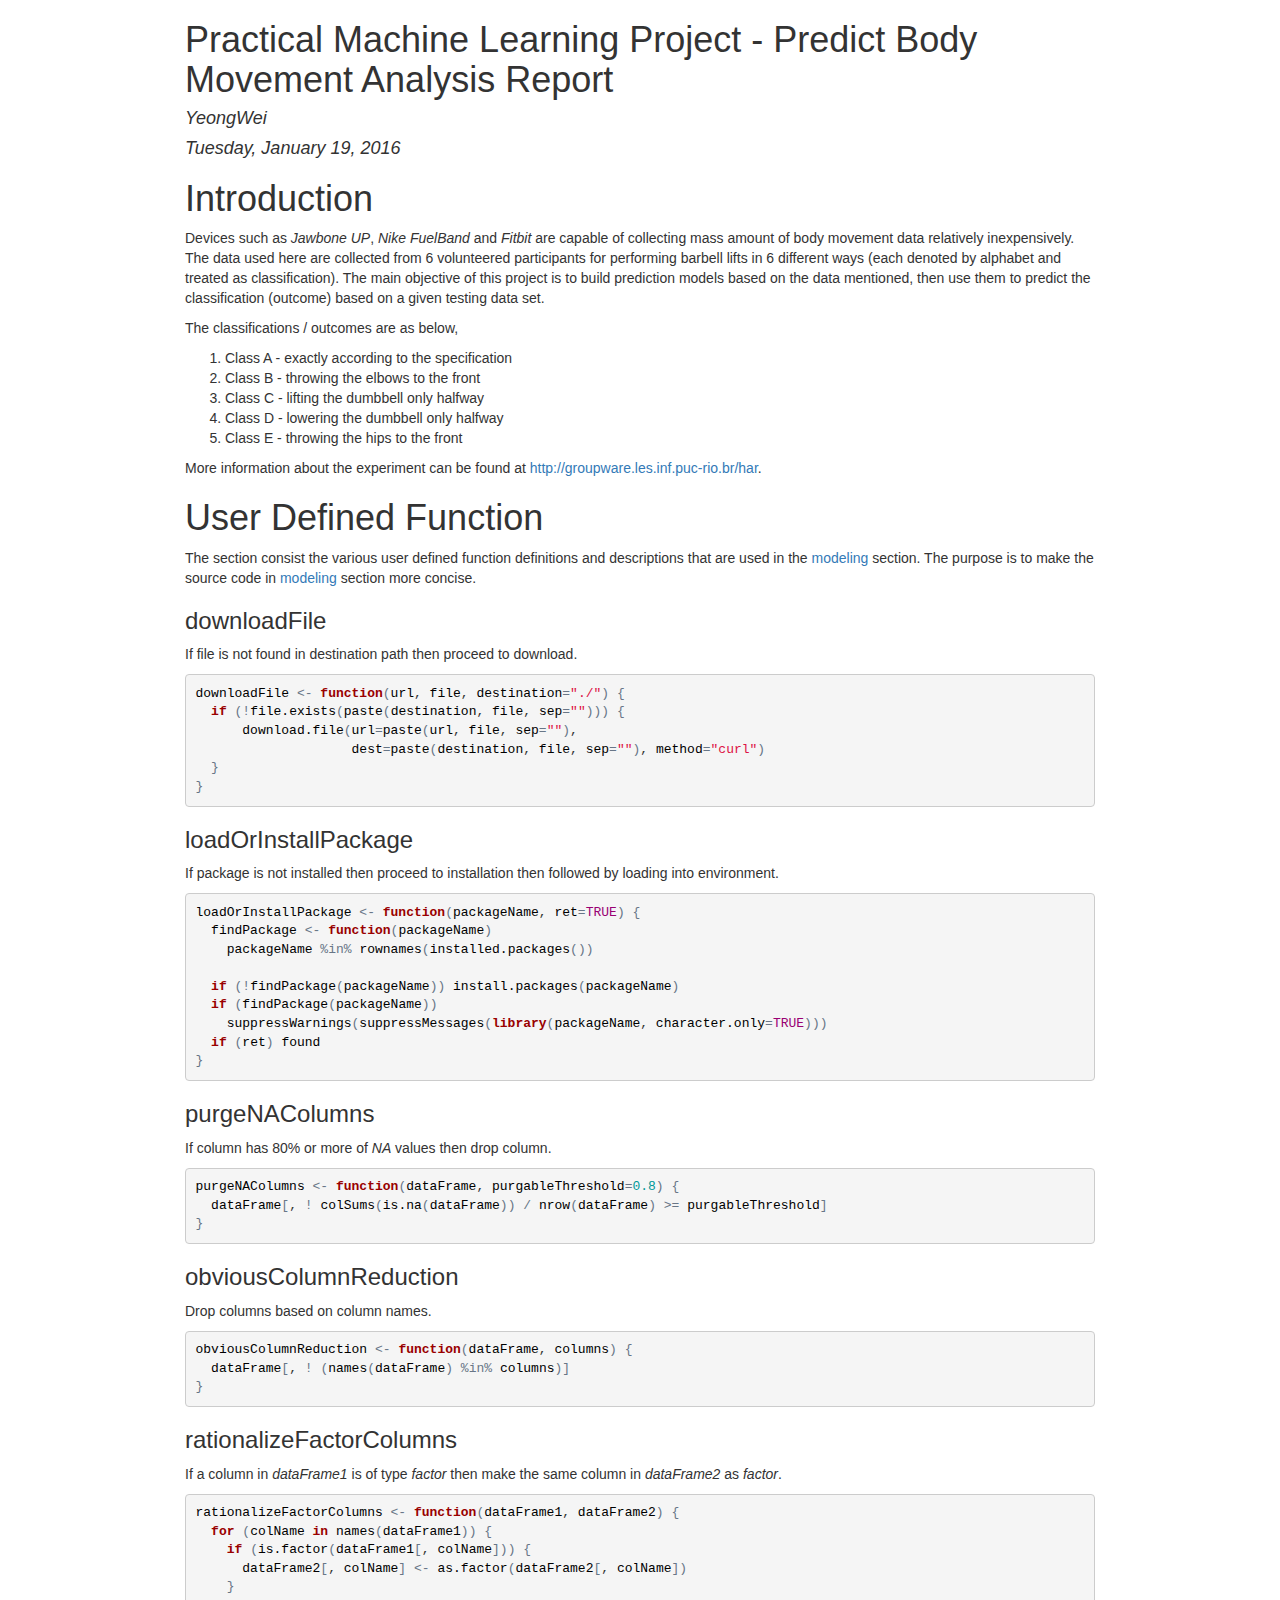
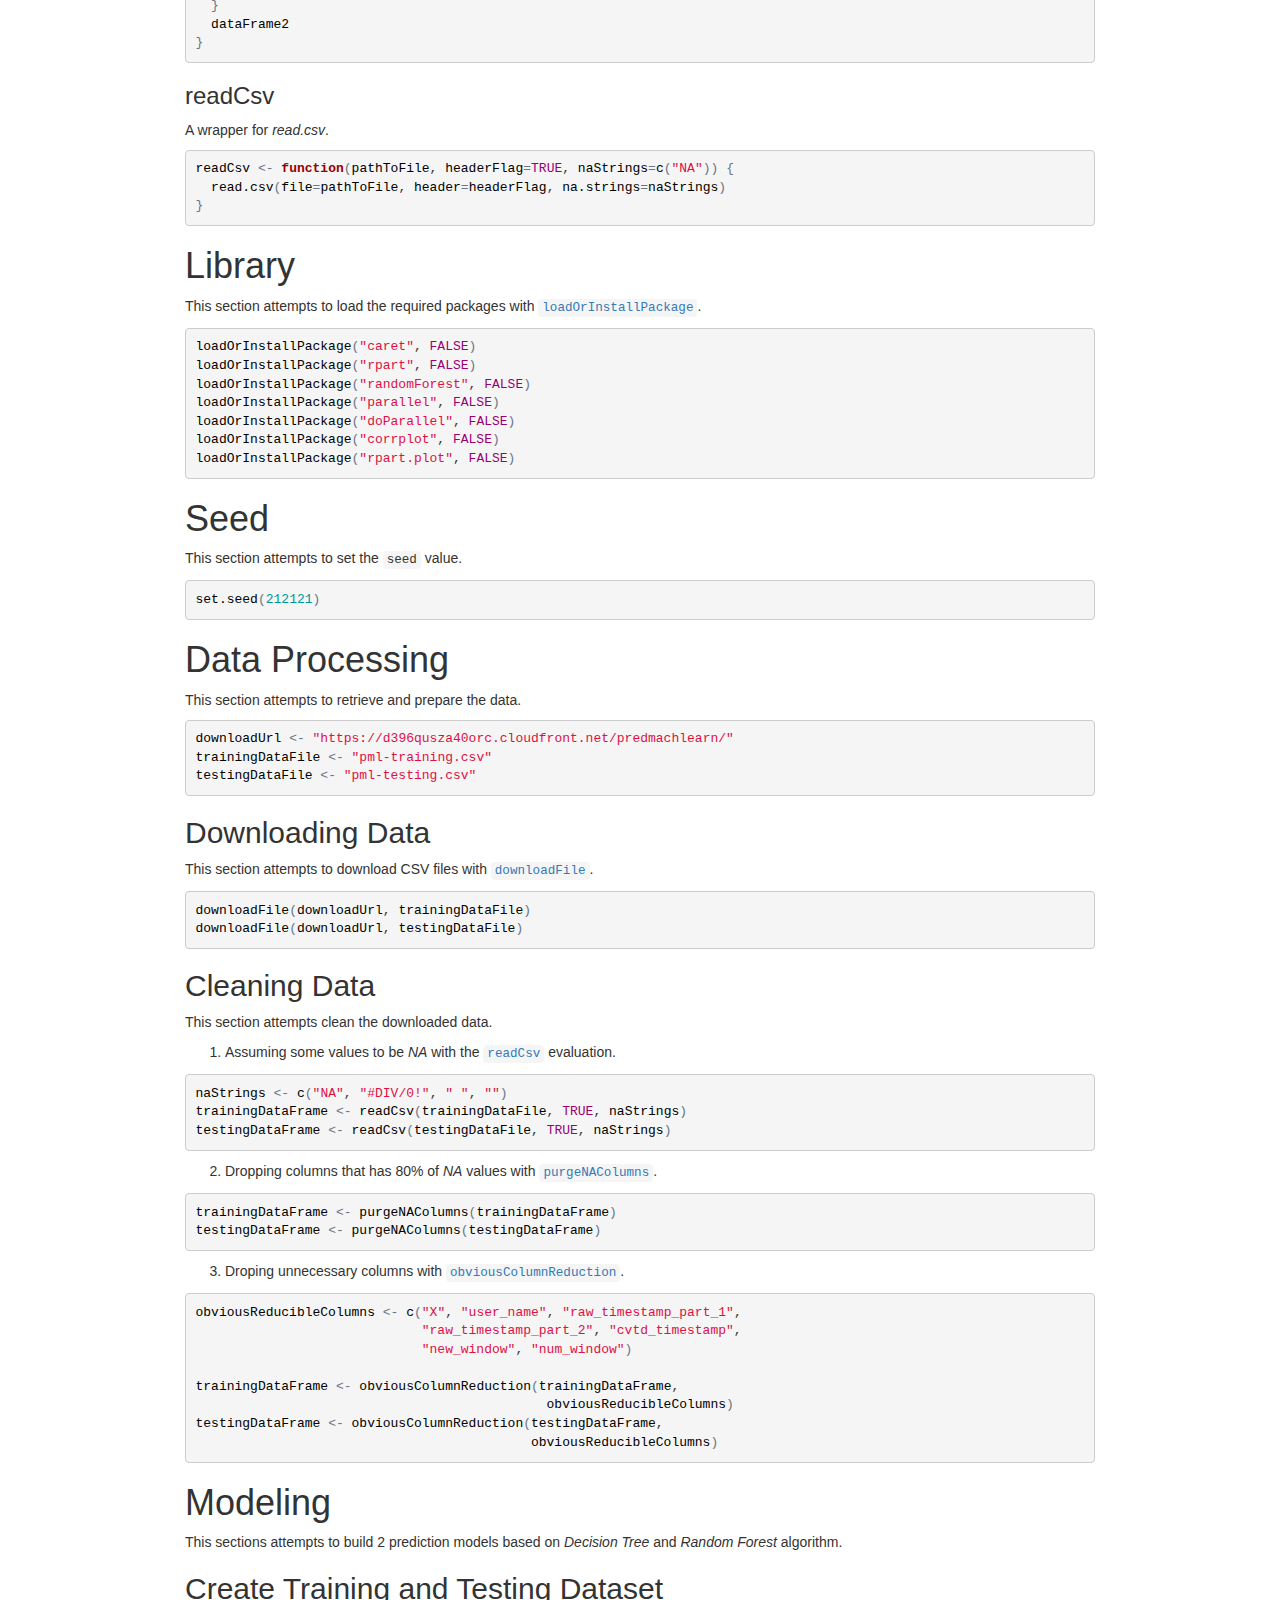
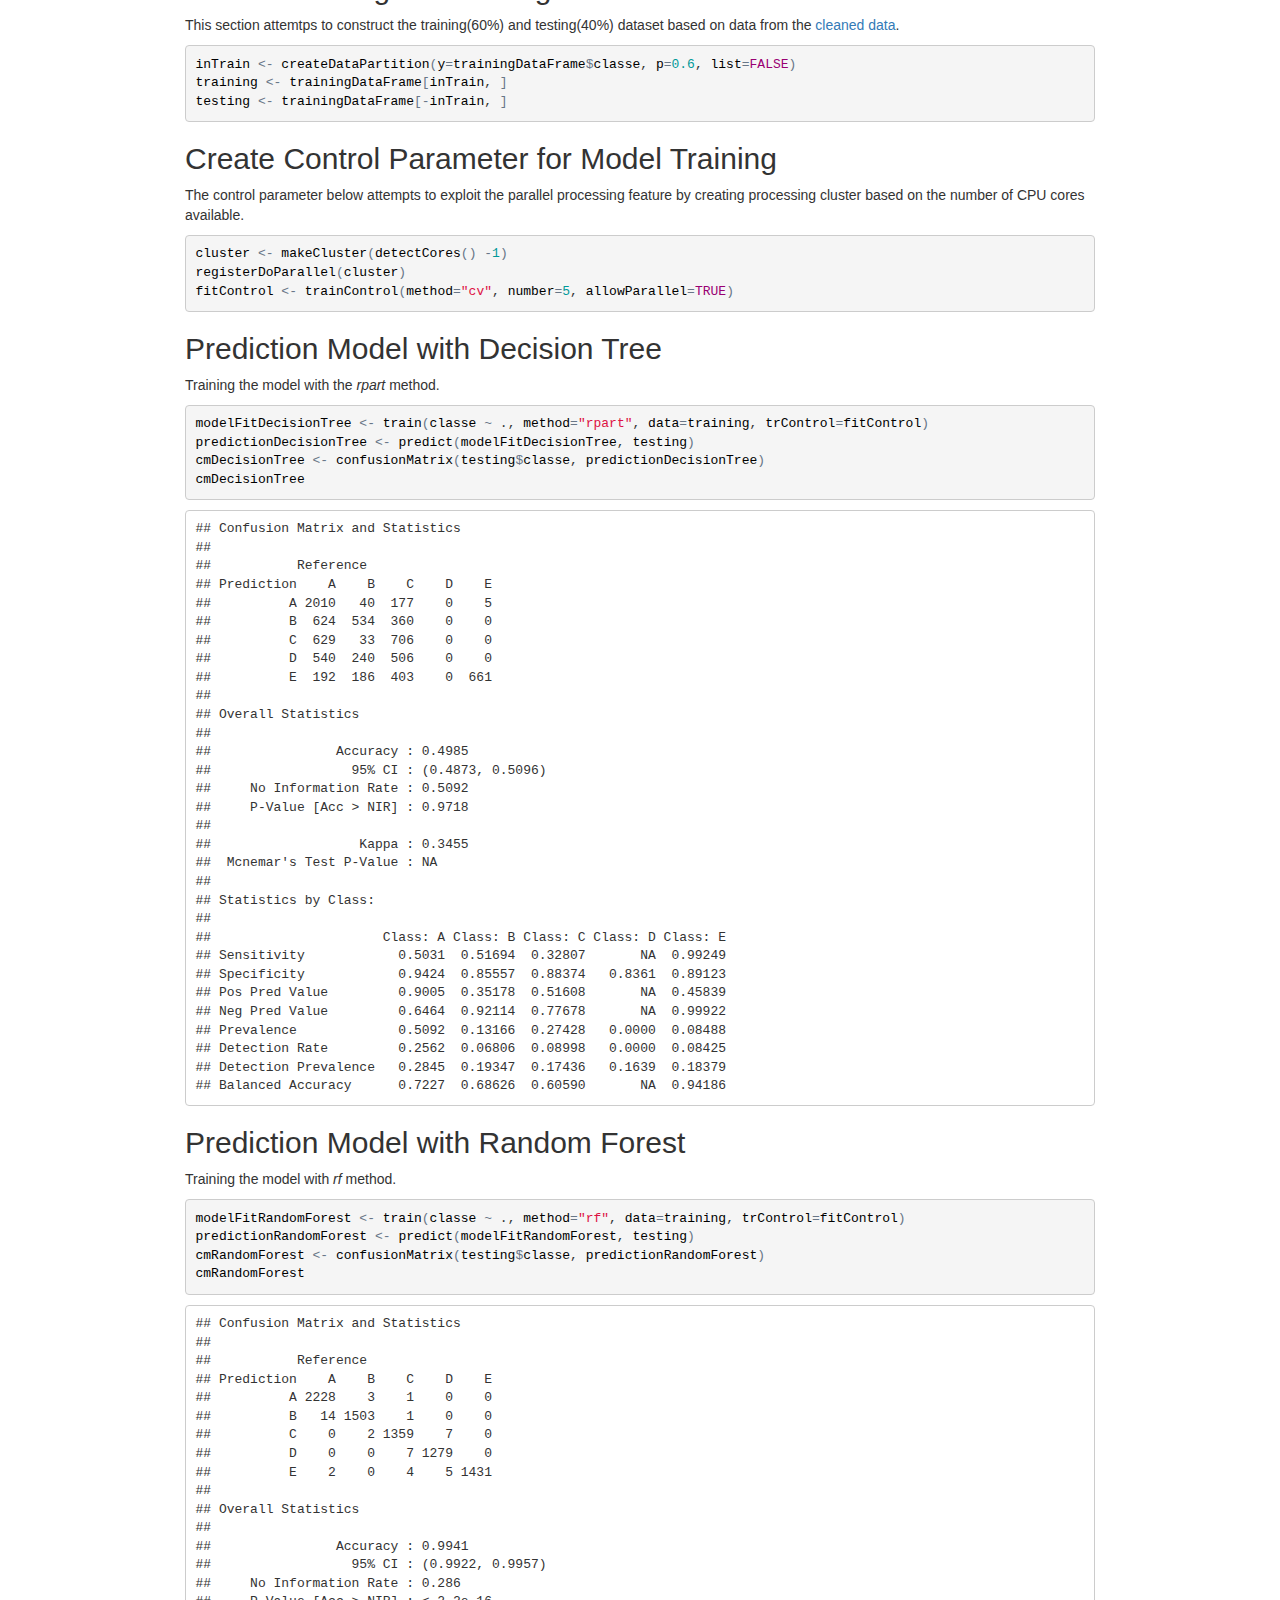
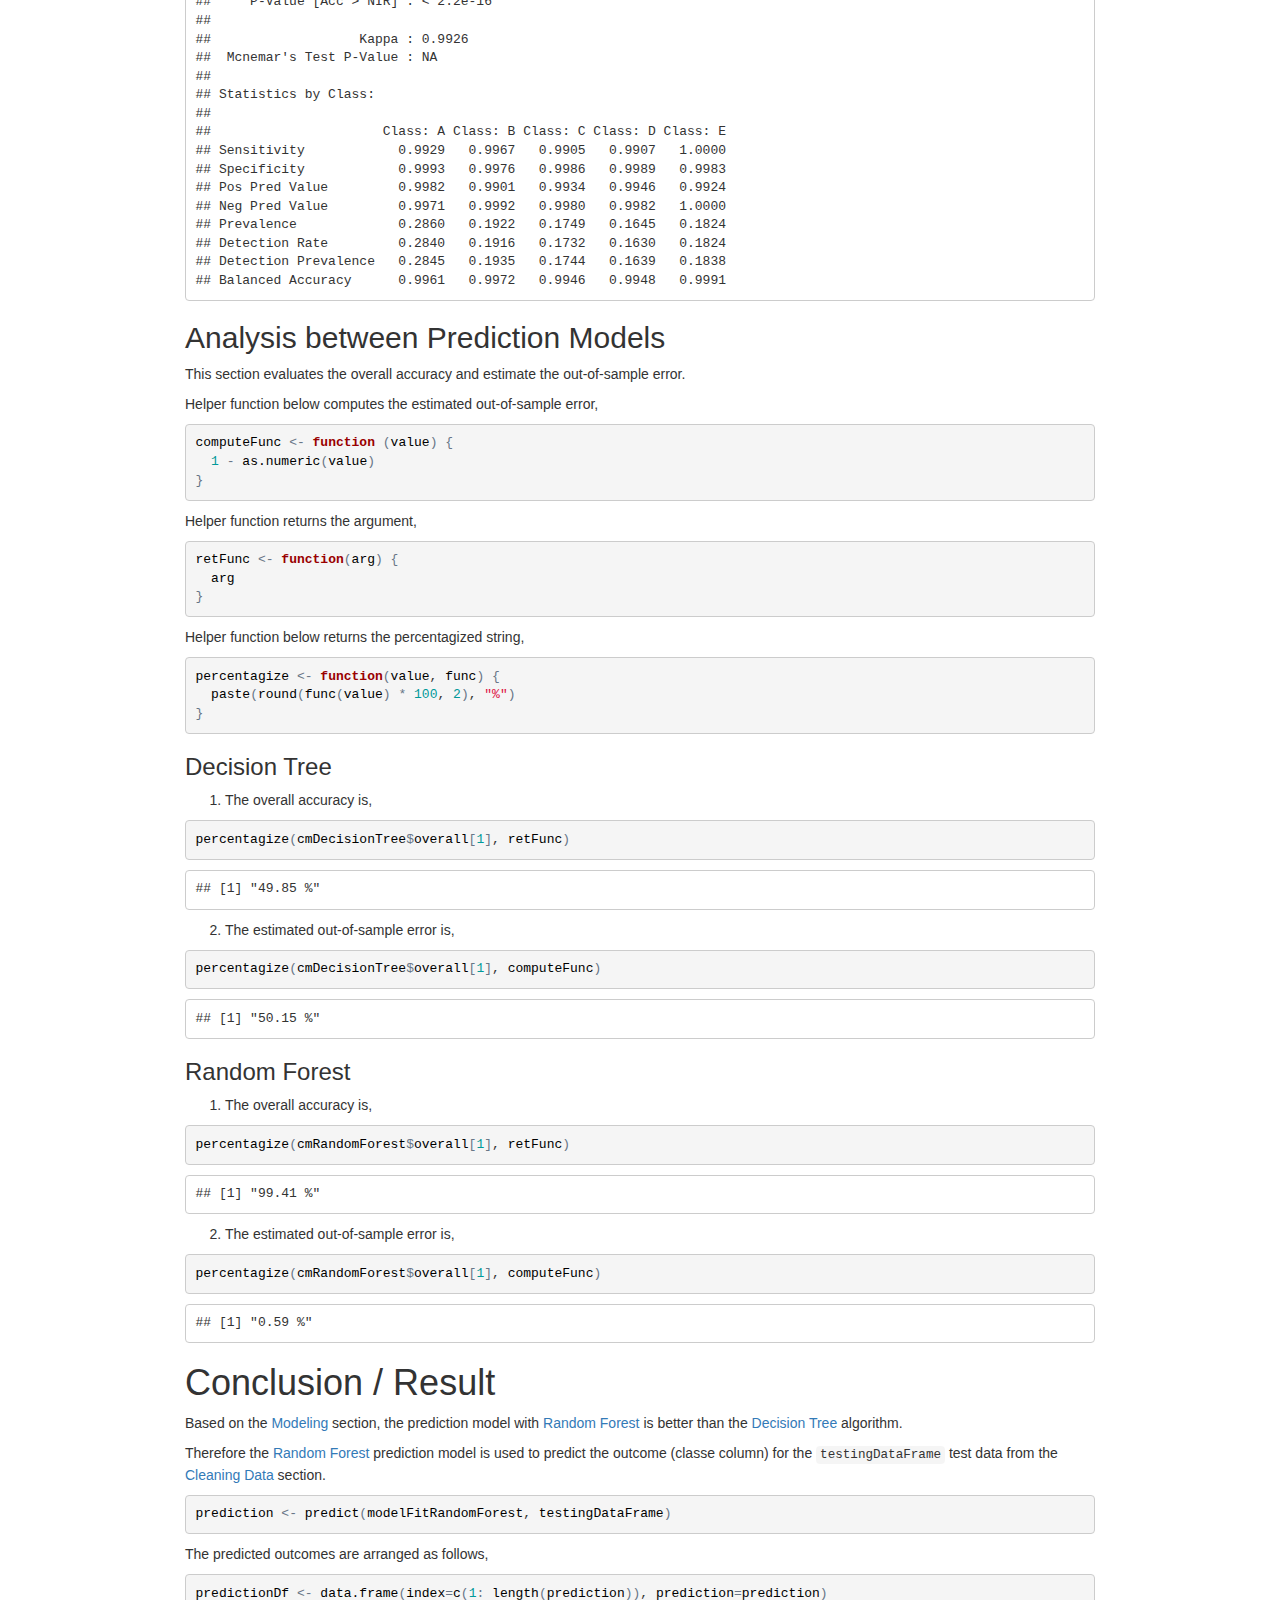
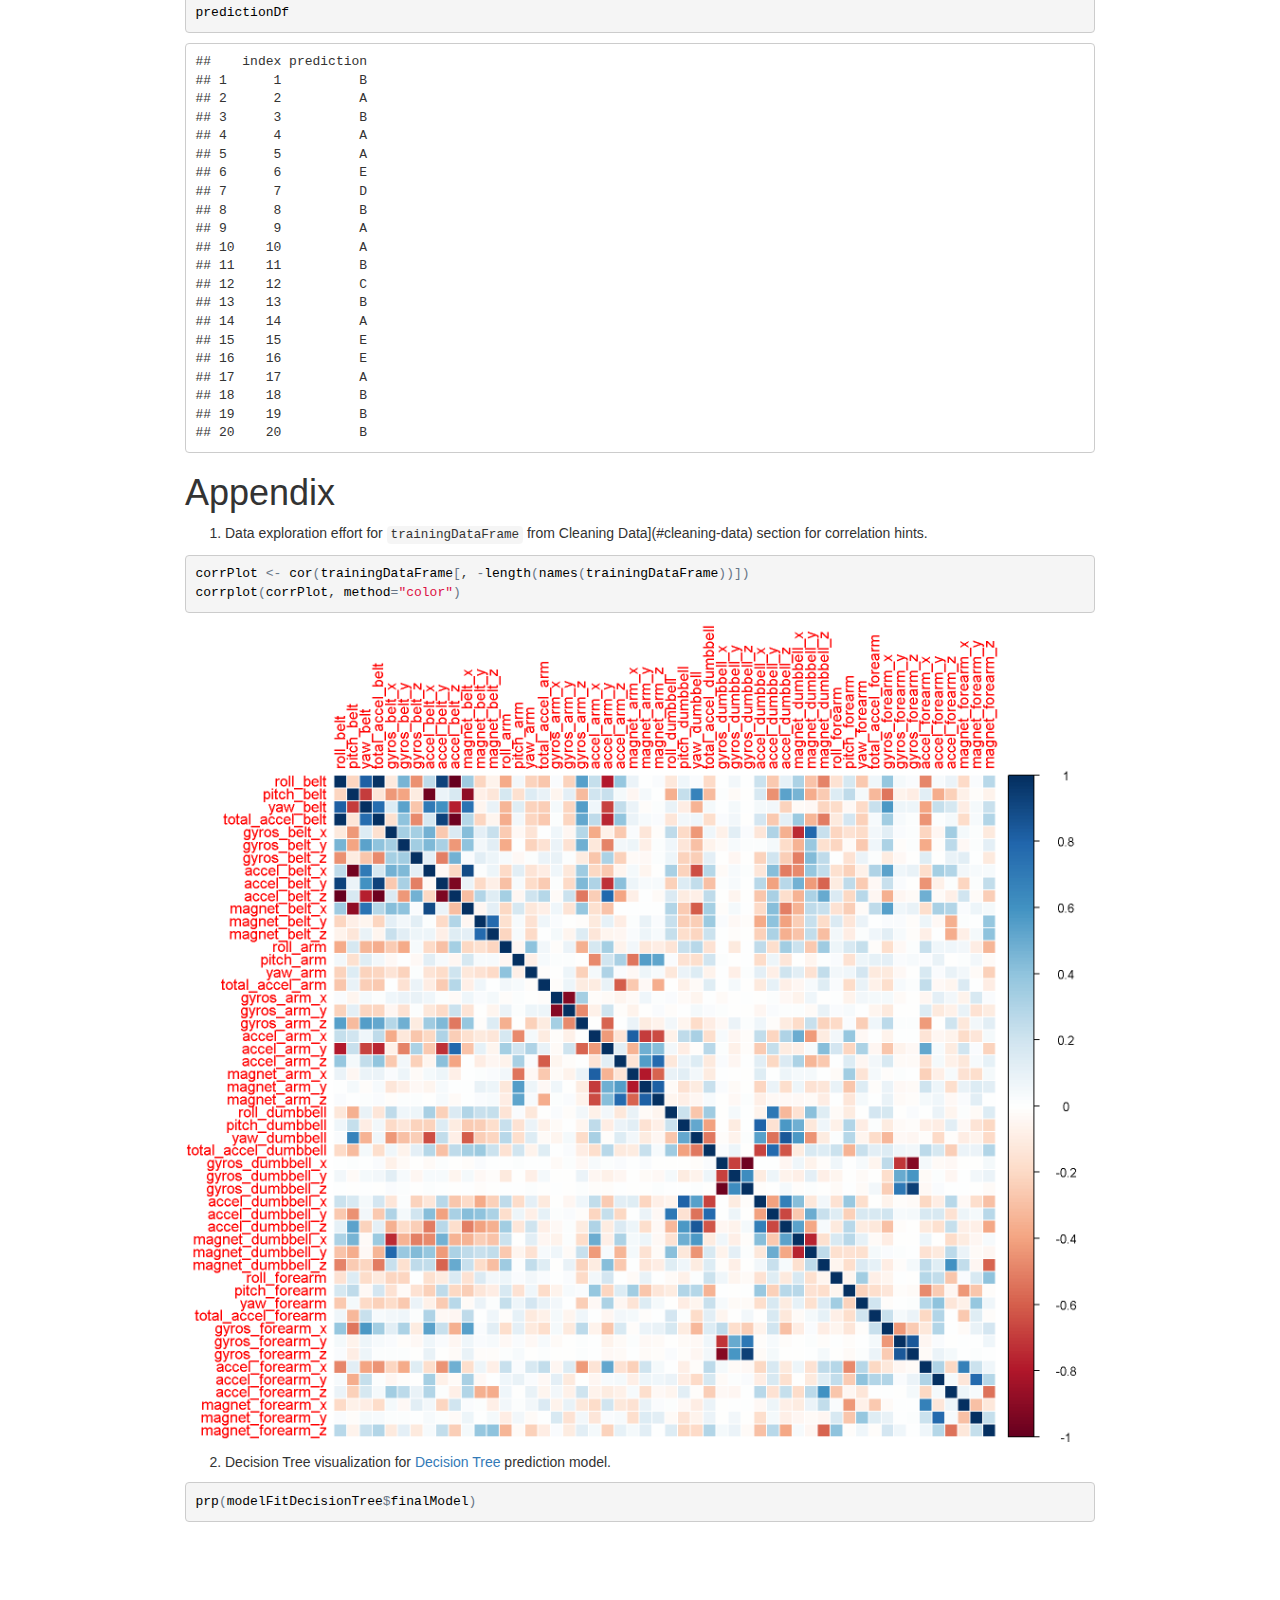
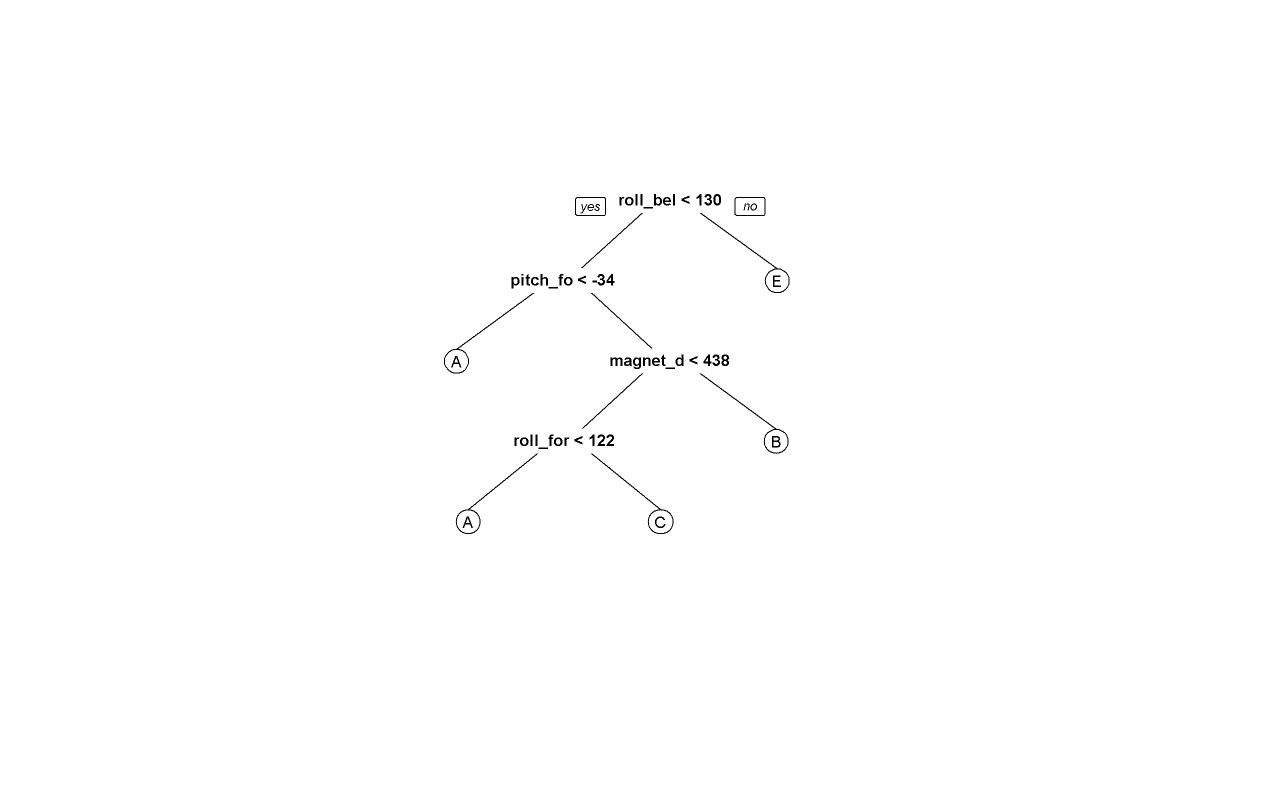
==== commit ebf78c8a: "Updated solution" ====
--- a/index.html
+++ b/index.html
@@ -69,7 +69,7 @@
 
 <div id="introduction" class="section level1">
 <h1>Introduction</h1>
-<p>Devices such as <em>Jawbone UP</em>, <em>Nike FuelBand</em> and <em>Fitbit</em> are capable of collecting mass amount of body movement data relatively inexpensively. The data used are collected from 6 participants volunteered in performing barbell lifts in 6 different ways (each denoted by alphabet treated for classification). The main object of this project is to build a prediction model based on the data mentioned, then to predict the classification (outcome) based on a given testing data set.</p>
+<p>Devices such as <em>Jawbone UP</em>, <em>Nike FuelBand</em> and <em>Fitbit</em> are capable of collecting mass amount of body movement data relatively inexpensively. The data used here are collected from 6 volunteered participants for performing barbell lifts in 6 different ways (each denoted by alphabet and treated as classification). The main objective of this project is to build prediction models based on the data mentioned, then use them to predict the classification (outcome) based on a given testing data set.</p>
 <p>The classifications / outcomes are as below,</p>
 <ol style="list-style-type: decimal">
 <li>Class A - exactly according to the specification</li>
@@ -78,11 +78,11 @@
 <li>Class D - lowering the dumbbell only halfway</li>
 <li>Class E - throwing the hips to the front</li>
 </ol>
-<p>More information of the experiment can be found at <a href="http://groupware.les.inf.puc-rio.br/har"><a href="http://groupware.les.inf.puc-rio.br/har" class="uri">http://groupware.les.inf.puc-rio.br/har</a></a>.</p>
+<p>More information about the experiment can be found at <a href="http://groupware.les.inf.puc-rio.br/har"><a href="http://groupware.les.inf.puc-rio.br/har" class="uri">http://groupware.les.inf.puc-rio.br/har</a></a>.</p>
 </div>
 <div id="user-defined-function" class="section level1">
 <h1>User Defined Function</h1>
-<p>The section consist the various user defined function definitions with descriptions that are used in the <a href="#modeling">modeling</a> section. The purpose is to make the source code in <a href="#modeling">modeling</a> concise.</p>
+<p>The section consist the various user defined function definitions and descriptions that are used in the <a href="#modeling">modeling</a> section. The purpose is to make the source code in <a href="#modeling">modeling</a> section more concise.</p>
 <div id="downloadfile" class="section level3">
 <h3>downloadFile</h3>
 <p>If file is not found in destination path then proceed to download.</p>
@@ -108,7 +108,7 @@
 </div>
 <div id="purgenacolumns" class="section level3">
 <h3>purgeNAColumns</h3>
-<p>If column has 80% or more of <em>NA</em> then drop column.</p>
+<p>If column has 80% or more of <em>NA</em> values then drop column.</p>
 <pre class="r"><code>purgeNAColumns &lt;- function(dataFrame, purgableThreshold=0.8) {
   dataFrame[, ! colSums(is.na(dataFrame)) / nrow(dataFrame) &gt;= purgableThreshold]
 }</code></pre>
@@ -134,7 +134,7 @@
 </div>
 <div id="readcsv" class="section level3">
 <h3>readCsv</h3>
-<p>A wraper for <em>read.csv</em>.</p>
+<p>A wrapper for <em>read.csv</em>.</p>
 <pre class="r"><code>readCsv &lt;- function(pathToFile, headerFlag=TRUE, naStrings=c(&quot;NA&quot;)) {
   read.csv(file=pathToFile, header=headerFlag, na.strings=naStrings)
 }</code></pre>
@@ -172,18 +172,18 @@
 <h2>Cleaning Data</h2>
 <p>This section attempts clean the downloaded data.</p>
 <ol style="list-style-type: decimal">
-<li>Assuming some values to be <em>NA</em> with the <a href="#readcsv"><code>readCsv</code></a> evaluation</li>
+<li>Assuming some values to be <em>NA</em> with the <a href="#readcsv"><code>readCsv</code></a> evaluation.</li>
 </ol>
 <pre class="r"><code>naStrings &lt;- c(&quot;NA&quot;, &quot;#DIV/0!&quot;, &quot; &quot;, &quot;&quot;)
 trainingDataFrame &lt;- readCsv(trainingDataFile, TRUE, naStrings)
 testingDataFrame &lt;- readCsv(testingDataFile, TRUE, naStrings)</code></pre>
 <ol start="2" style="list-style-type: decimal">
-<li>Dropping columns with values 80% are <em>NA</em> with <a href="#purgenacolumns"><code>purgeNAColumns</code></a></li>
+<li>Dropping columns that has 80% of <em>NA</em> values with <a href="#purgenacolumns"><code>purgeNAColumns</code></a>.</li>
 </ol>
 <pre class="r"><code>trainingDataFrame &lt;- purgeNAColumns(trainingDataFrame)
 testingDataFrame &lt;- purgeNAColumns(testingDataFrame)</code></pre>
 <ol start="3" style="list-style-type: decimal">
-<li>Droping the unnecessary columns with <a href="#obviouscolumnreduction"><code>obviousColumnReduction</code></a></li>
+<li>Droping unnecessary columns with <a href="#obviouscolumnreduction"><code>obviousColumnReduction</code></a>.</li>
 </ol>
 <pre class="r"><code>obviousReducibleColumns &lt;- c(&quot;X&quot;, &quot;user_name&quot;, &quot;raw_timestamp_part_1&quot;,
                              &quot;raw_timestamp_part_2&quot;, &quot;cvtd_timestamp&quot;,
@@ -200,7 +200,7 @@
 <p>This sections attempts to build 2 prediction models based on <em>Decision Tree</em> and <em>Random Forest</em> algorithm.</p>
 <div id="create-training-and-testing-dataset" class="section level2">
 <h2>Create Training and Testing Dataset</h2>
-<p>This section attemtps to construct the training(60%) and testing(40%) dataset from the <a href="#cleaningdata">cleaned data</a>.</p>
+<p>This section attemtps to construct the training(60%) and testing(40%) dataset based on data from the <a href="#cleaningdata">cleaned data</a>.</p>
 <pre class="r"><code>inTrain &lt;- createDataPartition(y=trainingDataFrame$classe, p=0.6, list=FALSE)
 training &lt;- trainingDataFrame[inTrain, ]
 testing &lt;- trainingDataFrame[-inTrain, ]</code></pre>
@@ -208,7 +208,7 @@
 <div id="create-control-parameter-for-model-training" class="section level2">
 <h2>Create Control Parameter for Model Training</h2>
 <p>The control parameter below attempts to exploit the parallel processing feature by creating processing cluster based on the number of CPU cores available.</p>
-<pre class="r"><code>cluster &lt;- makeCluster(detectCores() -1) # convention to leave 1 core for OS
+<pre class="r"><code>cluster &lt;- makeCluster(detectCores() -1)
 registerDoParallel(cluster)
 fitControl &lt;- trainControl(method=&quot;cv&quot;, number=5, allowParallel=TRUE)</code></pre>
 </div>
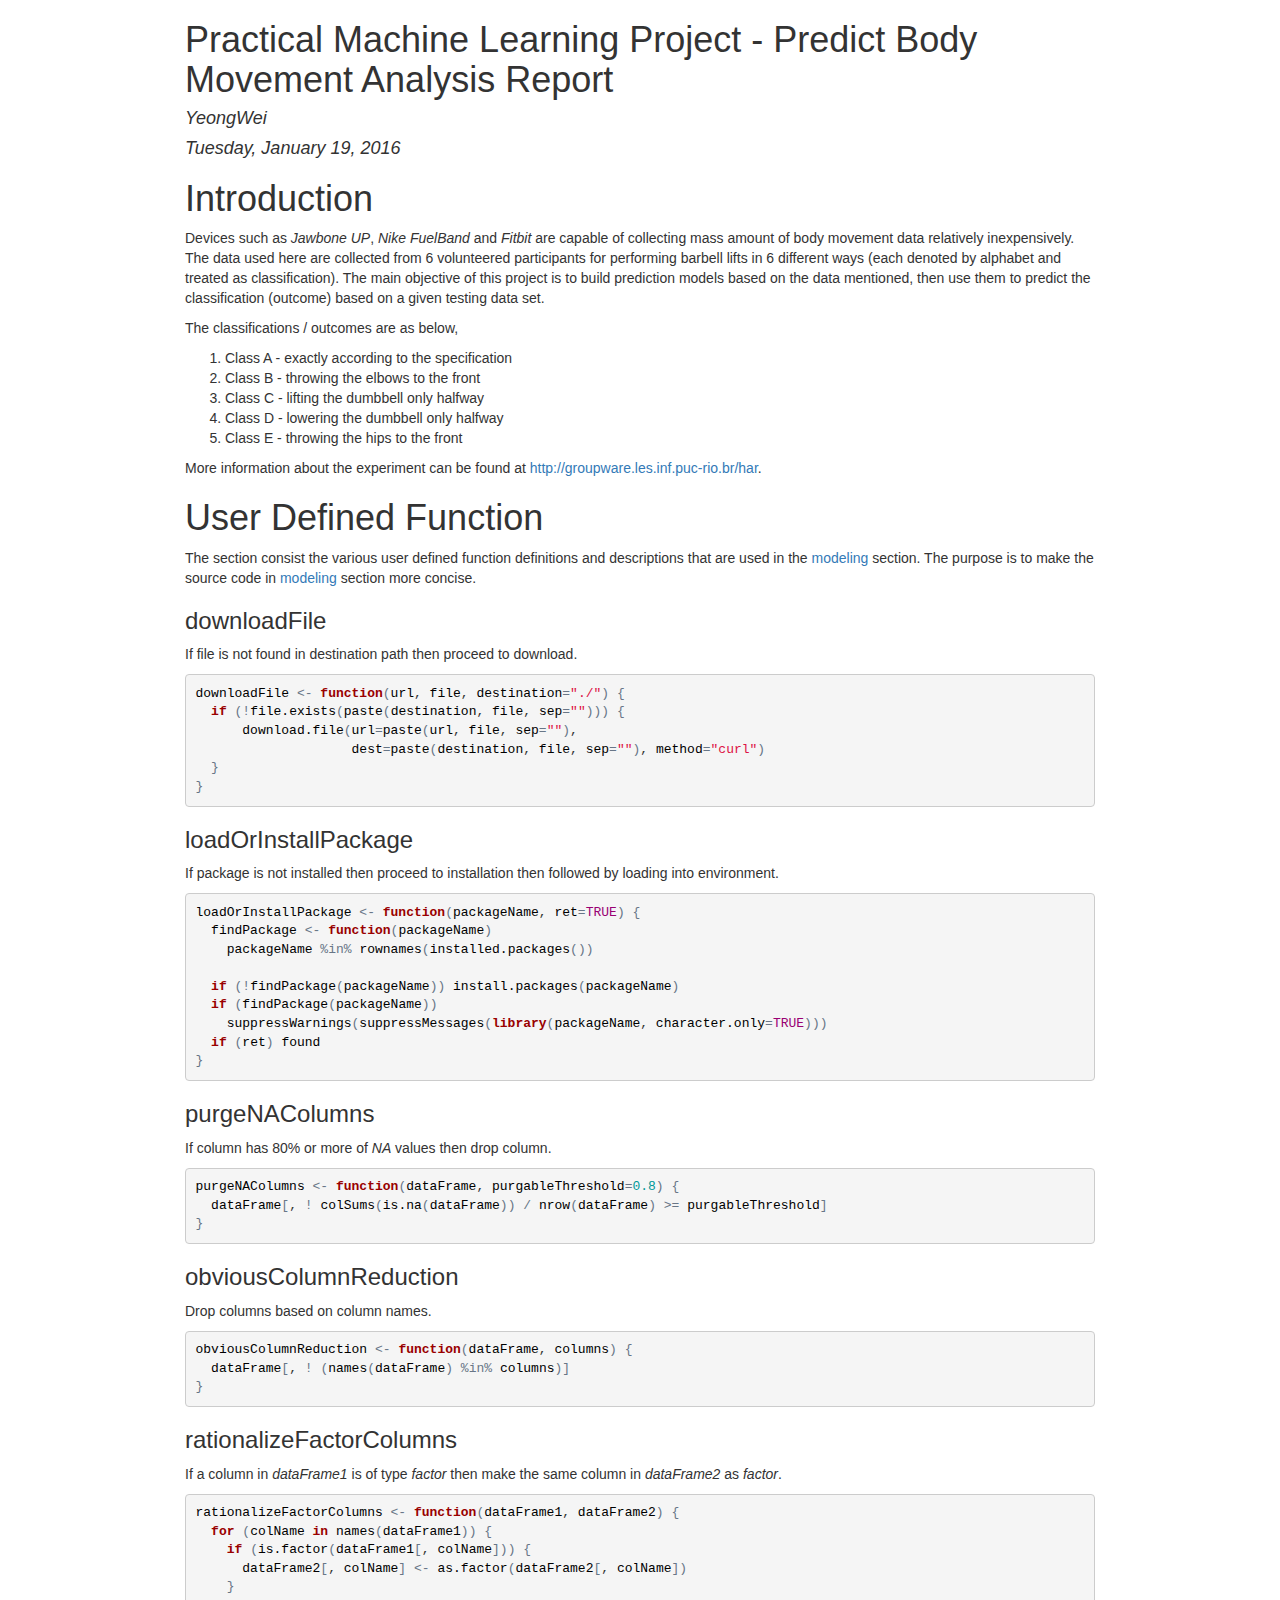
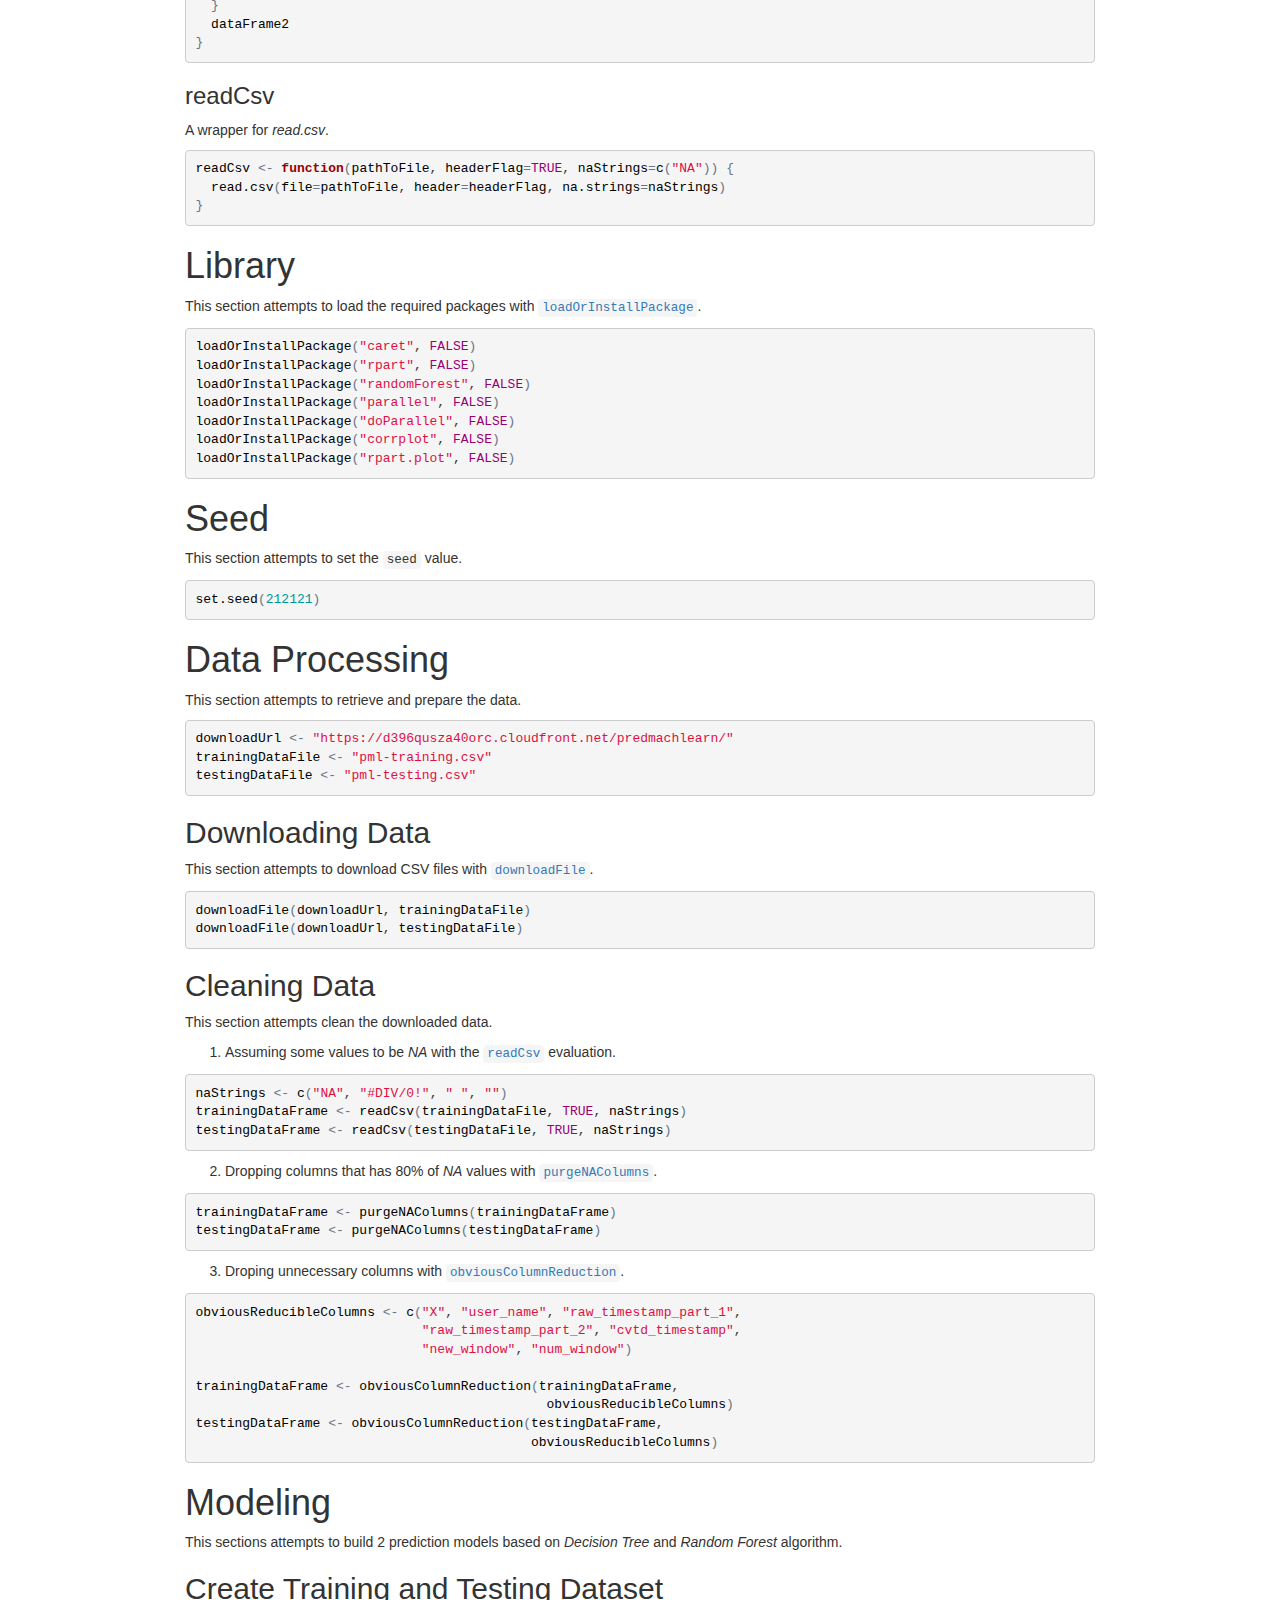
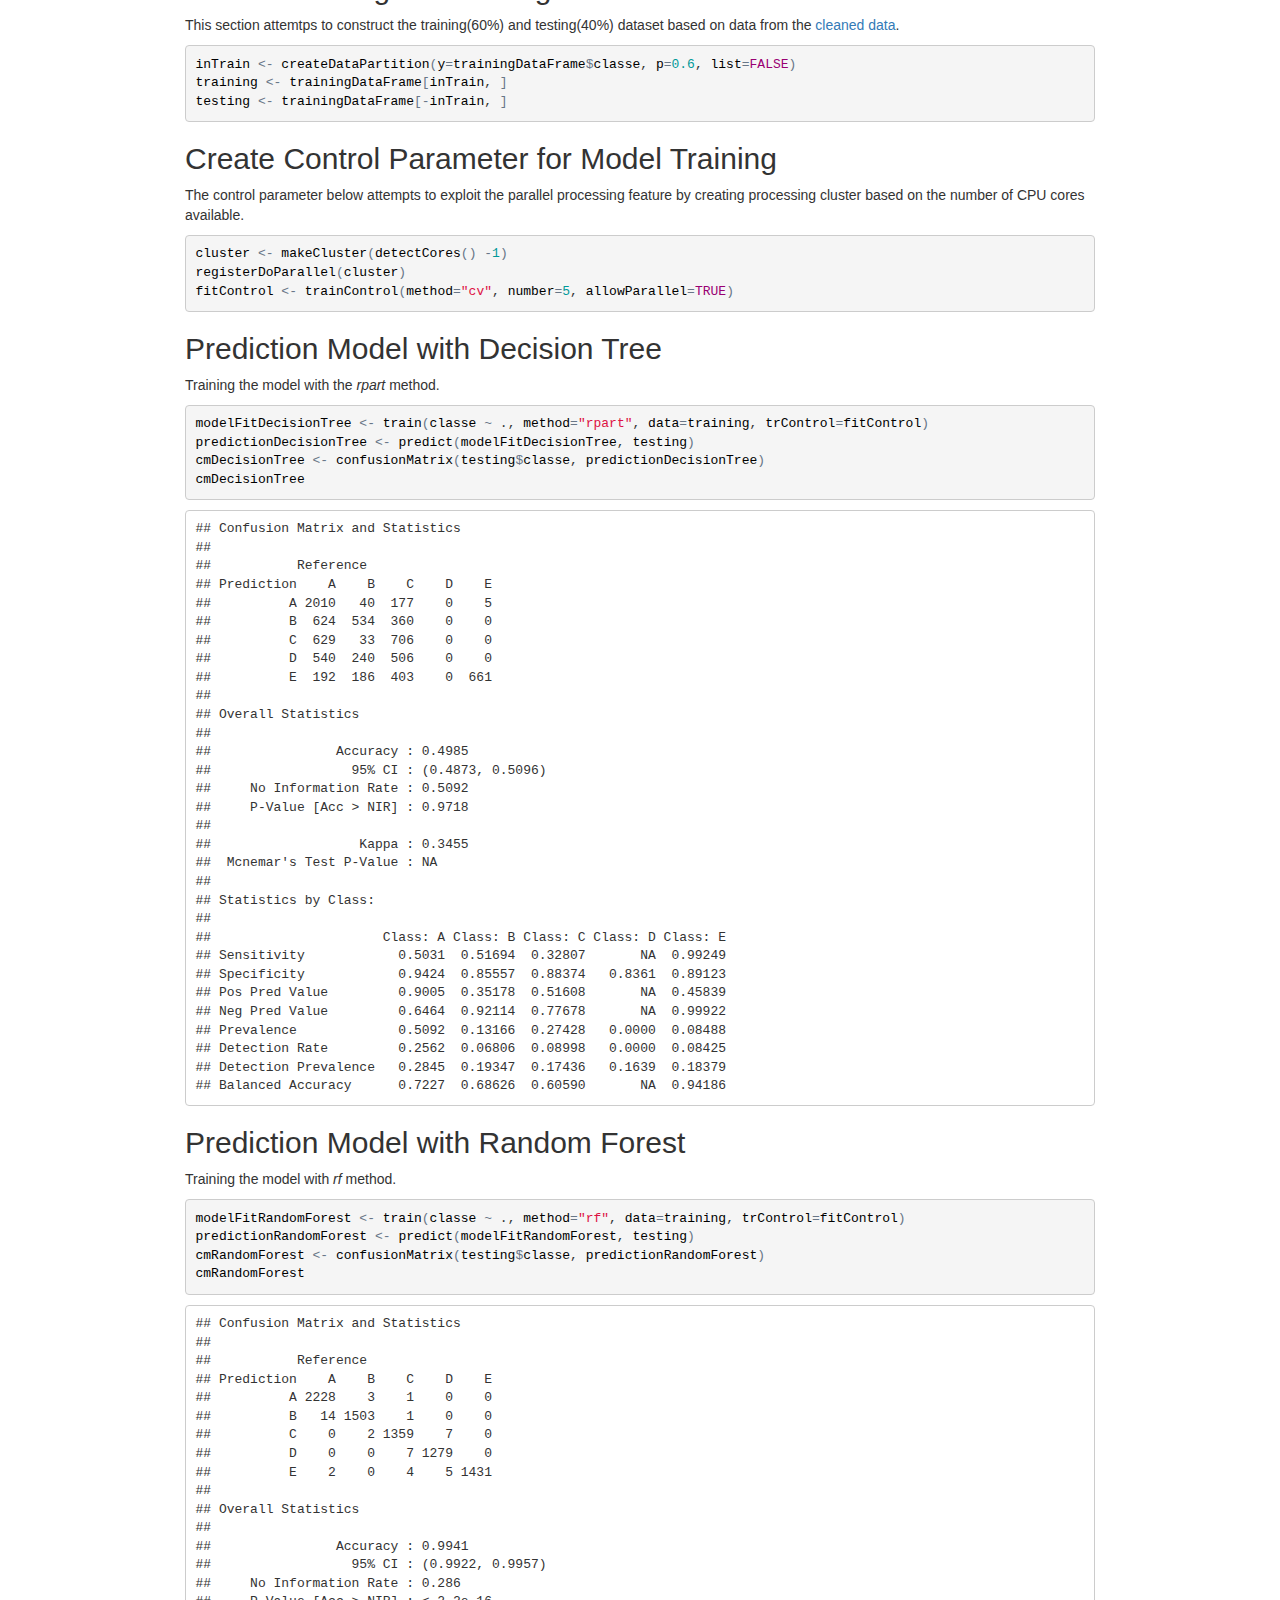
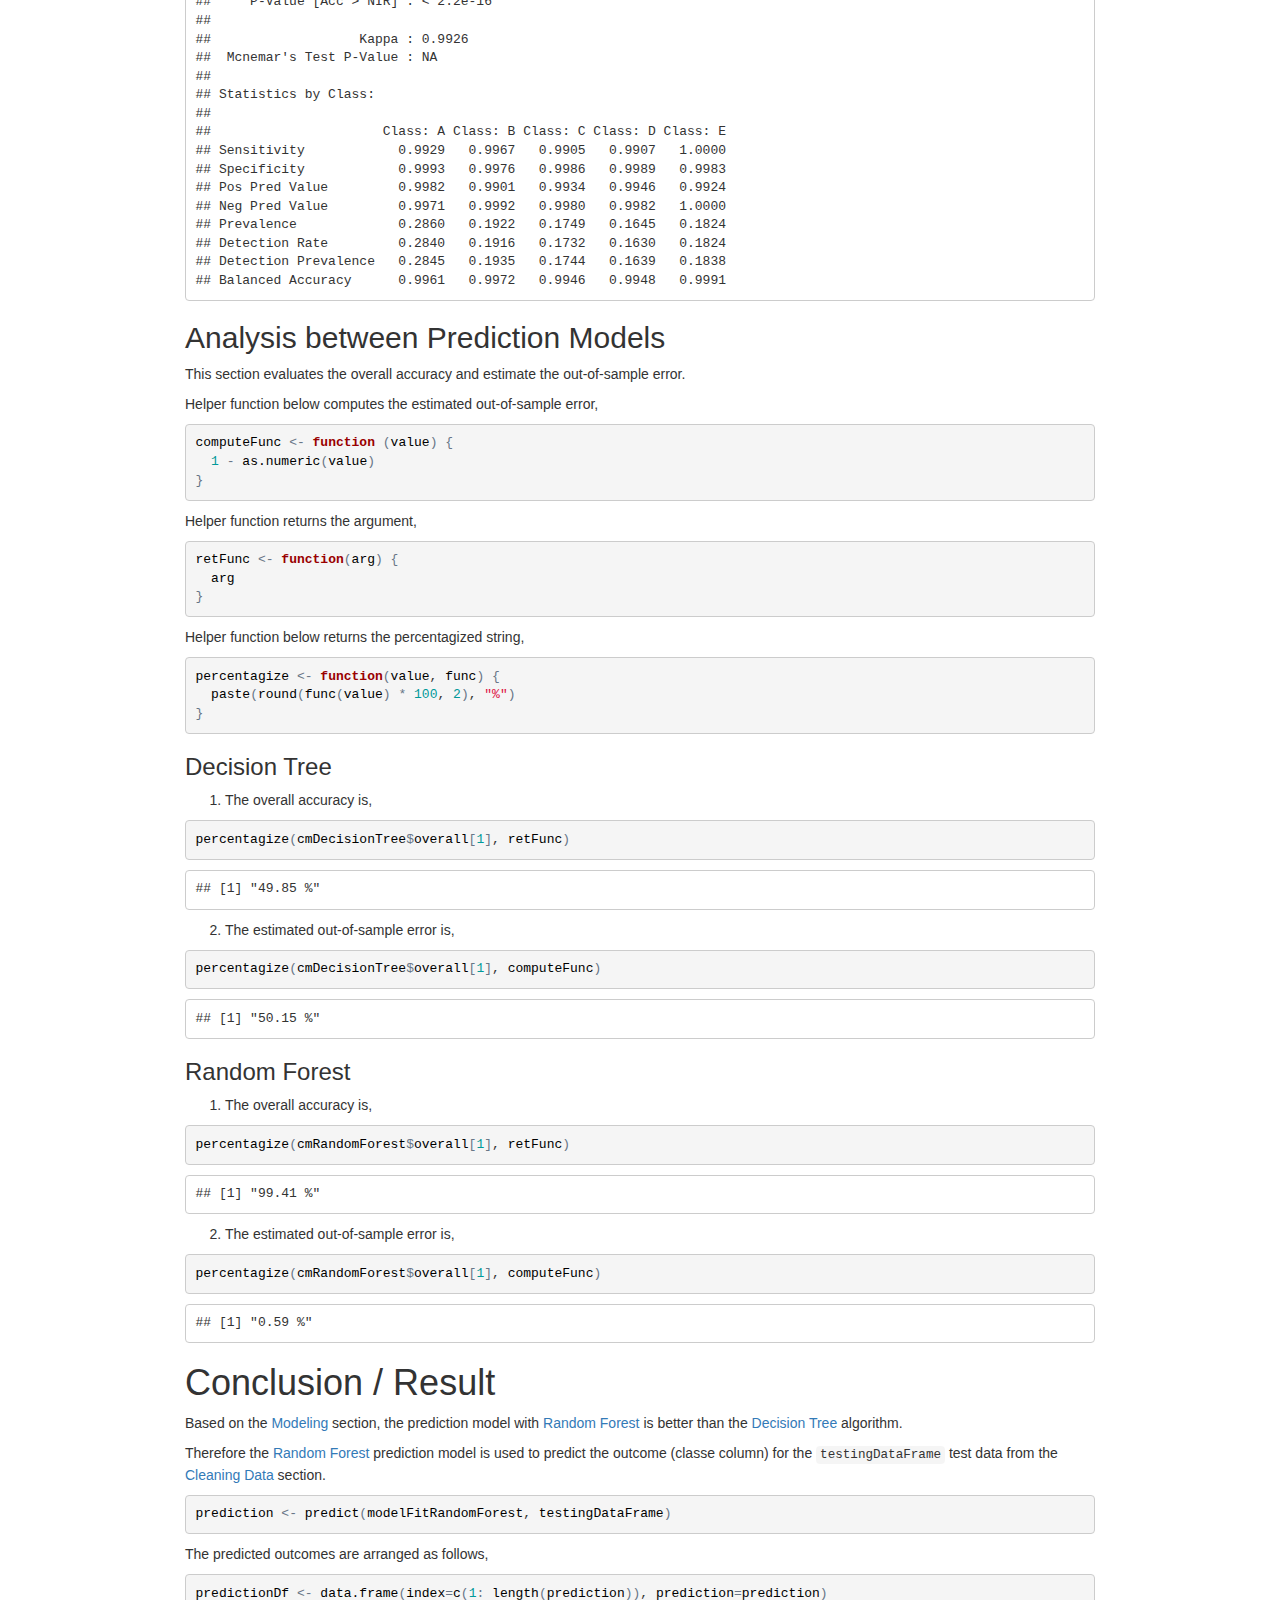
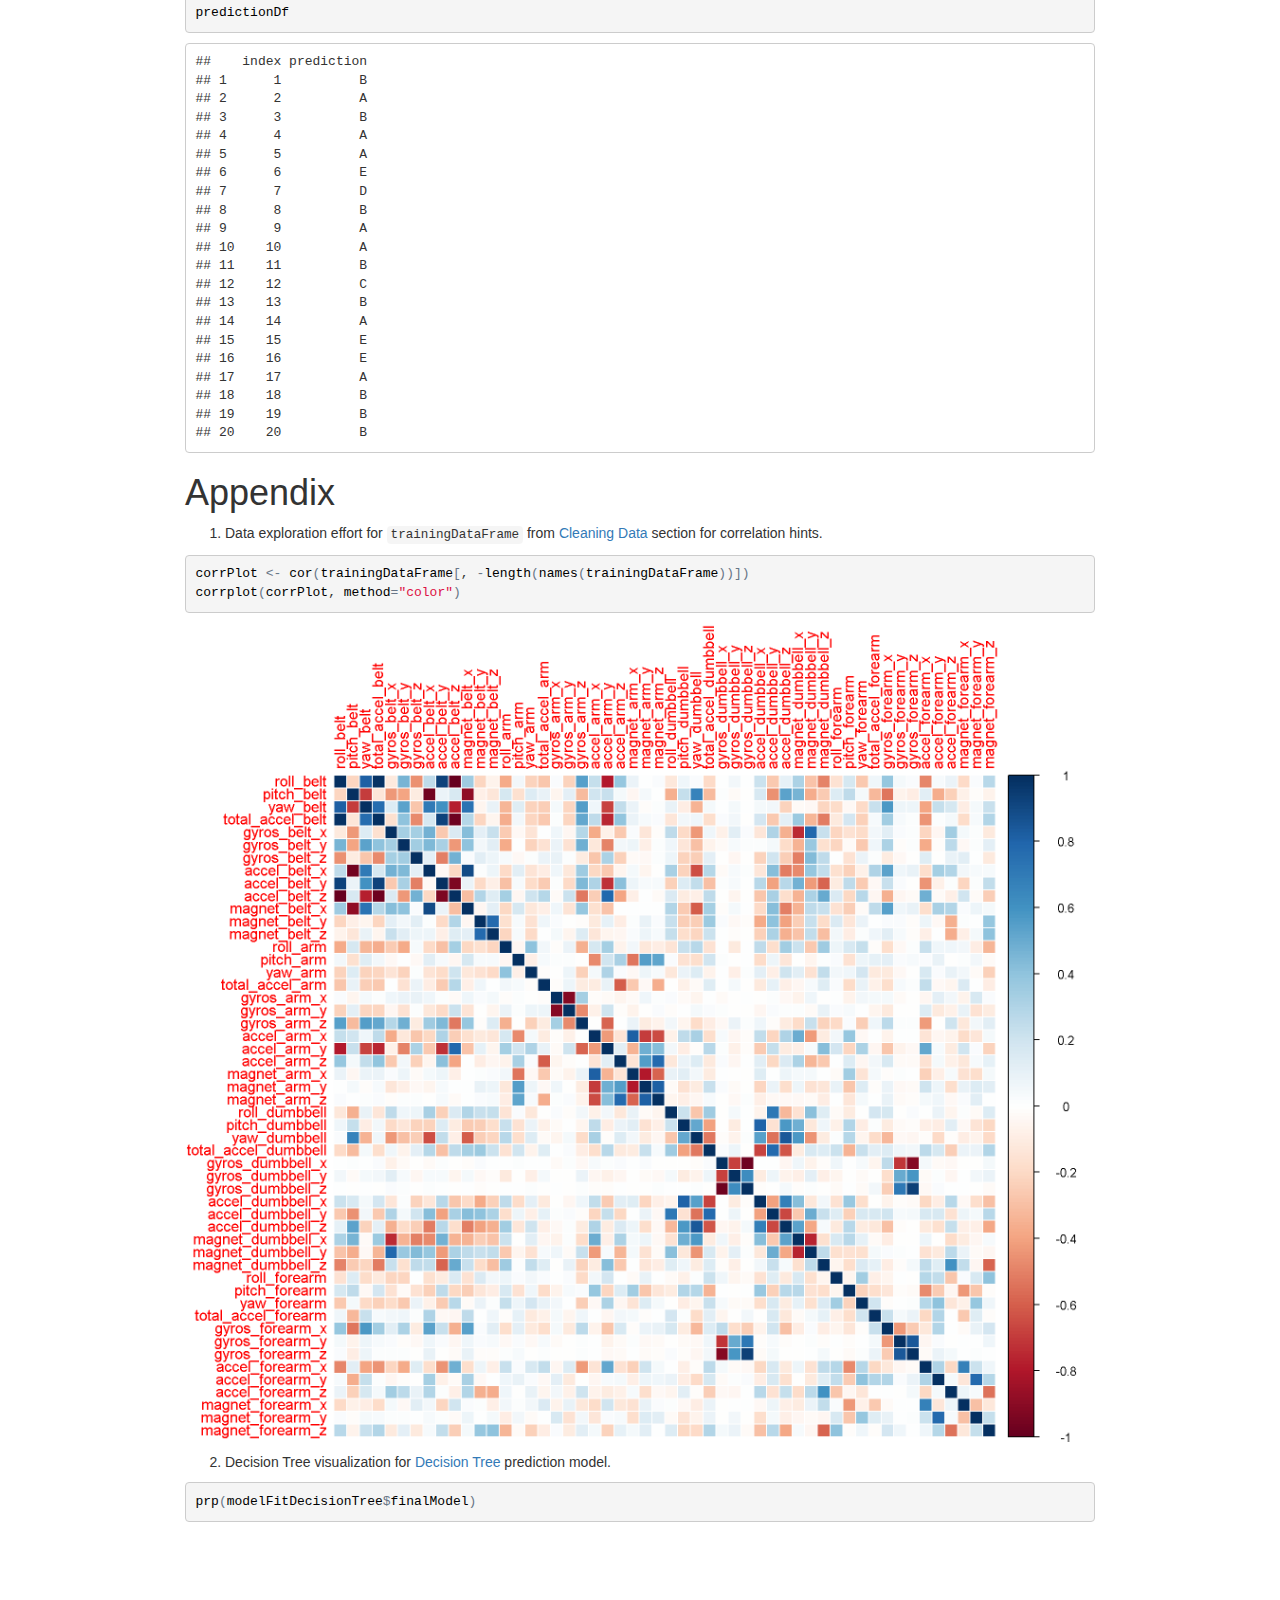
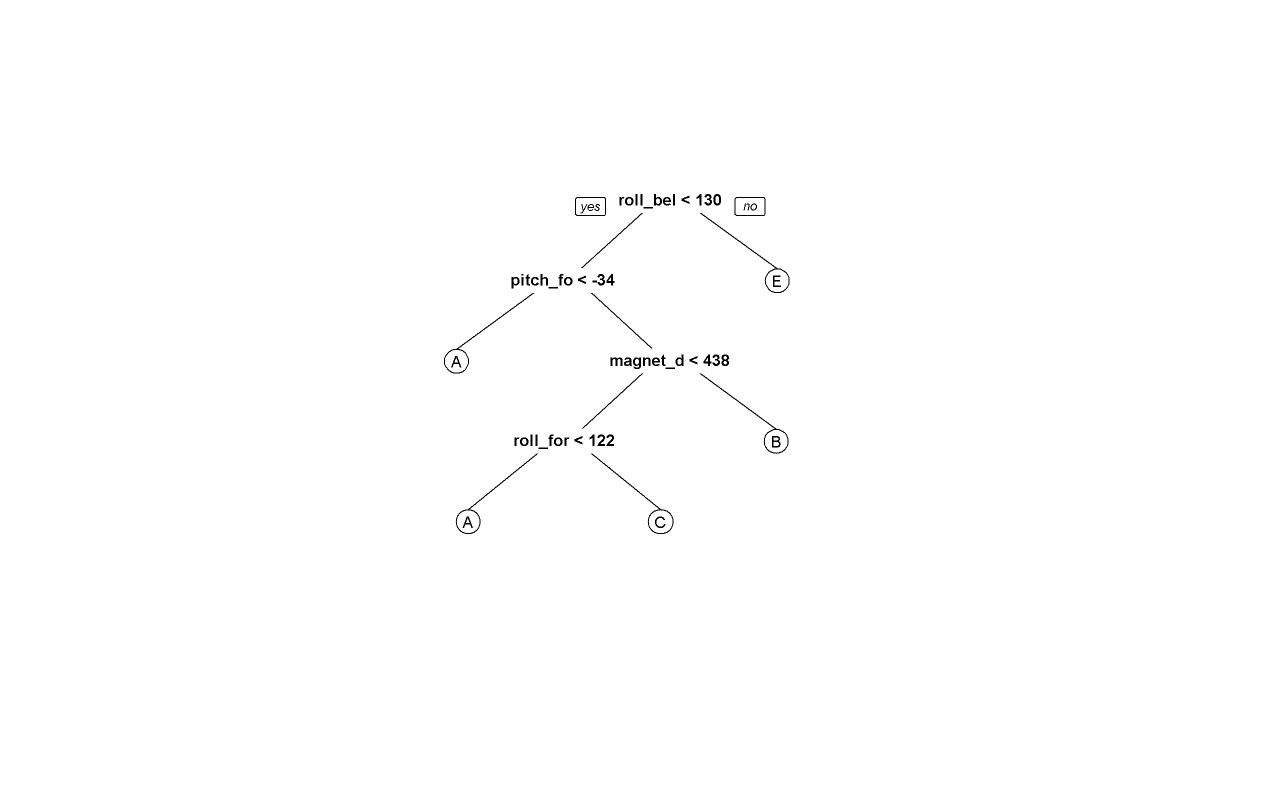
==== commit 5ff1981d: "Updated gramma" ====
--- a/index.html
+++ b/index.html
@@ -366,7 +366,7 @@
 <div id="appendix" class="section level1">
 <h1>Appendix</h1>
 <ol style="list-style-type: decimal">
-<li>Data exploration effort for <code>trainingDataFrame</code> from Cleaning Data](#cleaning-data) section for correlation hints.</li>
+<li>Data exploration effort for <code>trainingDataFrame</code> from <a href="#cleaning-data">Cleaning Data</a> section for correlation hints.</li>
 </ol>
 <pre class="r"><code>corrPlot &lt;- cor(trainingDataFrame[, -length(names(trainingDataFrame))])
 corrplot(corrPlot, method=&quot;color&quot;)</code></pre>
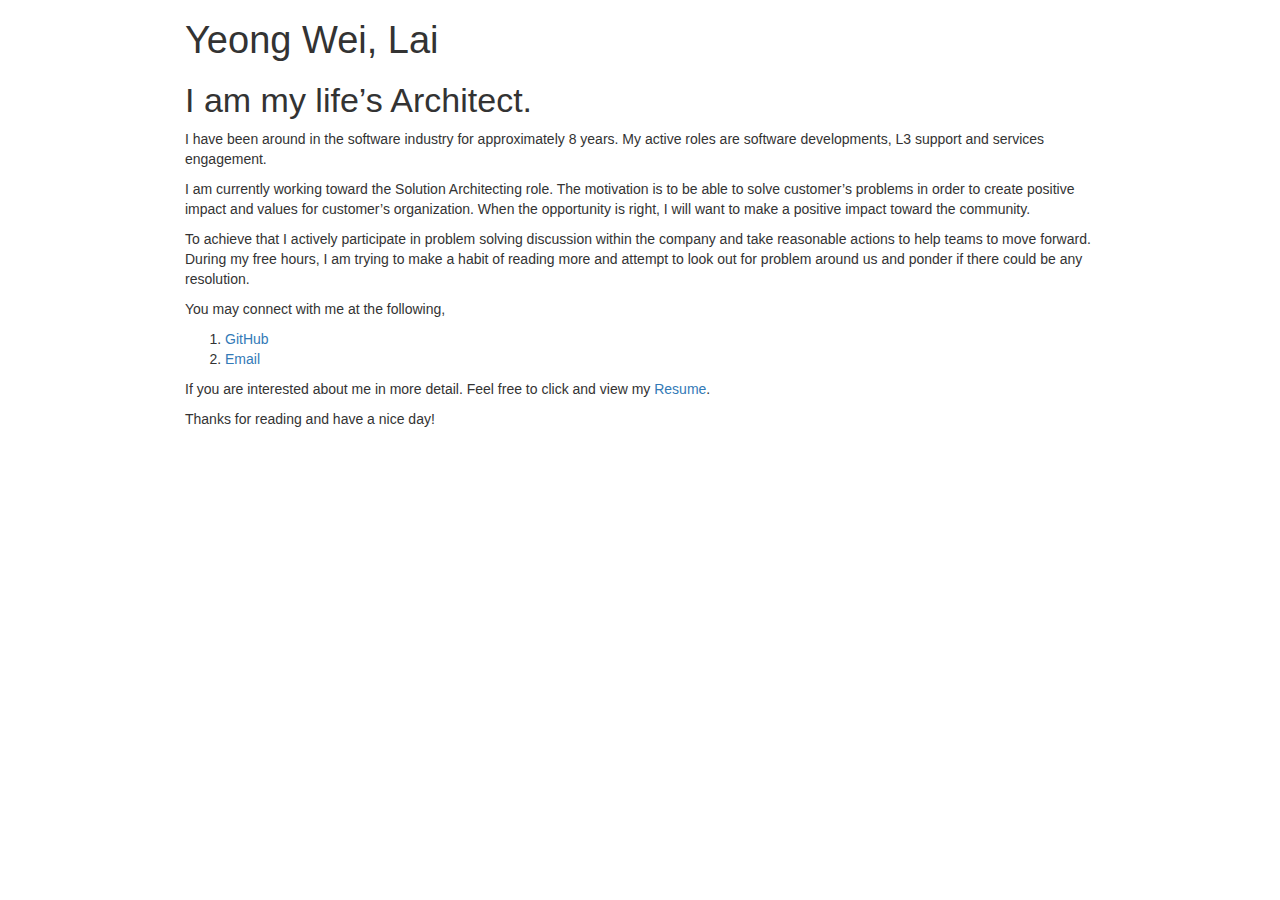
==== commit 53b0362b: "Updated: Reorganized" ====
--- a/index.html
+++ b/index.html
@@ -4,38 +4,69 @@
 
 <head>
 
-<meta charset="utf-8">
+<meta charset="utf-8" />
 <meta http-equiv="Content-Type" content="text/html; charset=utf-8" />
 <meta name="generator" content="pandoc" />
 
-<meta name="author" content="YeongWei" />
 
 
-<title>Practical Machine Learning Project - Predict Body Movement Analysis Report</title>
 
-<script src="data:application/x-javascript,%2F%2A%21%20jQuery%20v1%2E11%2E0%20%7C%20%28c%29%202005%2C%202014%20jQuery%20Foundation%2C%20Inc%2E%20%7C%20jquery%2Eorg%2Flicense%20%2A%2F%0A%21function%28a%2Cb%29%7B%22object%22%3D%3Dtypeof%20module%26%26%22object%22%3D%3Dtypeof%20module%2Eexports%3Fmodule%2Eexports%3Da%2Edocument%3Fb%28a%2C%210%29%3Afunction%28a%29%7Bif%28%21a%2Edocument%29throw%20new%20Error%28%22jQuery%20requires%20a%20window%20with%20a%20document%22%29%3Breturn%20b%28a%29%7D%3Ab%28a%29%7D%28%22undefined%22%21%3Dtypeof%20window%3Fwindow%3Athis%2Cfunction%28a%2Cb%29%7Bvar%20c%3D%5B%5D%2Cd%3Dc%2Eslice%2Ce%3Dc%2Econcat%2Cf%3Dc%2Epush%2Cg%3Dc%2EindexOf%2Ch%3D%7B%7D%2Ci%3Dh%2EtoString%2Cj%3Dh%2EhasOwnProperty%2Ck%3D%22%22%2Etrim%2Cl%3D%7B%7D%2Cm%3D%221%2E11%2E0%22%2Cn%3Dfunction%28a%2Cb%29%7Breturn%20new%20n%2Efn%2Einit%28a%2Cb%29%7D%2Co%3D%2F%5E%5B%5Cs%5CuFEFF%5CxA0%5D%2B%7C%5B%5Cs%5CuFEFF%5CxA0%5D%2B%24%2Fg%2Cp%3D%2F%5E%2Dms%2D%2F%2Cq%3D%2F%2D%28%5B%5Cda%2Dz%5D%29%2Fgi%2Cr%3Dfunction%28a%2Cb%29%7Breturn%20b%2EtoUpperCase%28%29%7D%3Bn%2Efn%3Dn%2Eprototype%3D%7Bjquery%3Am%2Cconstructor%3An%2Cselector%3A%22%22%2Clength%3A0%2CtoArray%3Afunction%28%29%7Breturn%20d%2Ecall%28this%29%7D%2Cget%3Afunction%28a%29%7Breturn%20null%21%3Da%3F0%3Ea%3Fthis%5Ba%2Bthis%2Elength%5D%3Athis%5Ba%5D%3Ad%2Ecall%28this%29%7D%2CpushStack%3Afunction%28a%29%7Bvar%20b%3Dn%2Emerge%28this%2Econstructor%28%29%2Ca%29%3Breturn%20b%2EprevObject%3Dthis%2Cb%2Econtext%3Dthis%2Econtext%2Cb%7D%2Ceach%3Afunction%28a%2Cb%29%7Breturn%20n%2Eeach%28this%2Ca%2Cb%29%7D%2Cmap%3Afunction%28a%29%7Breturn%20this%2EpushStack%28n%2Emap%28this%2Cfunction%28b%2Cc%29%7Breturn%20a%2Ecall%28b%2Cc%2Cb%29%7D%29%29%7D%2Cslice%3Afunction%28%29%7Breturn%20this%2EpushStack%28d%2Eapply%28this%2Carguments%29%29%7D%2Cfirst%3Afunction%28%29%7Breturn%20this%2Eeq%280%29%7D%2Clast%3Afunction%28%29%7Breturn%20this%2Eeq%28%2D1%29%7D%2Ceq%3Afunction%28a%29%7Bvar%20b%3Dthis%2Elength%2Cc%3D%2Ba%2B%280%3Ea%3Fb%3A0%29%3Breturn%20this%2EpushStack%28c%3E%3D0%26%26b%3Ec%3F%5Bthis%5Bc%5D%5D%3A%5B%5D%29%7D%2Cend%3Afunction%28%29%7Breturn%20this%2EprevObject%7C%7Cthis%2Econstructor%28null%29%7D%2Cpush%3Af%2Csort%3Ac%2Esort%2Csplice%3Ac%2Esplice%7D%2Cn%2Eextend%3Dn%2Efn%2Eextend%3Dfunction%28%29%7Bvar%20a%2Cb%2Cc%2Cd%2Ce%2Cf%2Cg%3Darguments%5B0%5D%7C%7C%7B%7D%2Ch%3D1%2Ci%3Darguments%2Elength%2Cj%3D%211%3Bfor%28%22boolean%22%3D%3Dtypeof%20g%26%26%28j%3Dg%2Cg%3Darguments%5Bh%5D%7C%7C%7B%7D%2Ch%2B%2B%29%2C%22object%22%3D%3Dtypeof%20g%7C%7Cn%2EisFunction%28g%29%7C%7C%28g%3D%7B%7D%29%2Ch%3D%3D%3Di%26%26%28g%3Dthis%2Ch%2D%2D%29%3Bi%3Eh%3Bh%2B%2B%29if%28null%21%3D%28e%3Darguments%5Bh%5D%29%29for%28d%20in%20e%29a%3Dg%5Bd%5D%2Cc%3De%5Bd%5D%2Cg%21%3D%3Dc%26%26%28j%26%26c%26%26%28n%2EisPlainObject%28c%29%7C%7C%28b%3Dn%2EisArray%28c%29%29%29%3F%28b%3F%28b%3D%211%2Cf%3Da%26%26n%2EisArray%28a%29%3Fa%3A%5B%5D%29%3Af%3Da%26%26n%2EisPlainObject%28a%29%3Fa%3A%7B%7D%2Cg%5Bd%5D%3Dn%2Eextend%28j%2Cf%2Cc%29%29%3Avoid%200%21%3D%3Dc%26%26%28g%5Bd%5D%3Dc%29%29%3Breturn%20g%7D%2Cn%2Eextend%28%7Bexpando%3A%22jQuery%22%2B%28m%2BMath%2Erandom%28%29%29%2Ereplace%28%2F%5CD%2Fg%2C%22%22%29%2CisReady%3A%210%2Cerror%3Afunction%28a%29%7Bthrow%20new%20Error%28a%29%7D%2Cnoop%3Afunction%28%29%7B%7D%2CisFunction%3Afunction%28a%29%7Breturn%22function%22%3D%3D%3Dn%2Etype%28a%29%7D%2CisArray%3AArray%2EisArray%7C%7Cfunction%28a%29%7Breturn%22array%22%3D%3D%3Dn%2Etype%28a%29%7D%2CisWindow%3Afunction%28a%29%7Breturn%20null%21%3Da%26%26a%3D%3Da%2Ewindow%7D%2CisNumeric%3Afunction%28a%29%7Breturn%20a%2DparseFloat%28a%29%3E%3D0%7D%2CisEmptyObject%3Afunction%28a%29%7Bvar%20b%3Bfor%28b%20in%20a%29return%211%3Breturn%210%7D%2CisPlainObject%3Afunction%28a%29%7Bvar%20b%3Bif%28%21a%7C%7C%22object%22%21%3D%3Dn%2Etype%28a%29%7C%7Ca%2EnodeType%7C%7Cn%2EisWindow%28a%29%29return%211%3Btry%7Bif%28a%2Econstructor%26%26%21j%2Ecall%28a%2C%22constructor%22%29%26%26%21j%2Ecall%28a%2Econstructor%2Eprototype%2C%22isPrototypeOf%22%29%29return%211%7Dcatch%28c%29%7Breturn%211%7Dif%28l%2EownLast%29for%28b%20in%20a%29return%20j%2Ecall%28a%2Cb%29%3Bfor%28b%20in%20a%29%3Breturn%20void%200%3D%3D%3Db%7C%7Cj%2Ecall%28a%2Cb%29%7D%2Ctype%3Afunction%28a%29%7Breturn%20null%3D%3Da%3Fa%2B%22%22%3A%22object%22%3D%3Dtypeof%20a%7C%7C%22function%22%3D%3Dtypeof%20a%3Fh%5Bi%2Ecall%28a%29%5D%7C%7C%22object%22%3Atypeof%20a%7D%2CglobalEval%3Afunction%28b%29%7Bb%26%26n%2Etrim%28b%29%26%26%28a%2EexecScript%7C%7Cfunction%28b%29%7Ba%2Eeval%2Ecall%28a%2Cb%29%7D%29%28b%29%7D%2CcamelCase%3Afunction%28a%29%7Breturn%20a%2Ereplace%28p%2C%22ms%2D%22%29%2Ereplace%28q%2Cr%29%7D%2CnodeName%3Afunction%28a%2Cb%29%7Breturn%20a%2EnodeName%26%26a%2EnodeName%2EtoLowerCase%28%29%3D%3D%3Db%2EtoLowerCase%28%29%7D%2Ceach%3Afunction%28a%2Cb%2Cc%29%7Bvar%20d%2Ce%3D0%2Cf%3Da%2Elength%2Cg%3Ds%28a%29%3Bif%28c%29%7Bif%28g%29%7Bfor%28%3Bf%3Ee%3Be%2B%2B%29if%28d%3Db%2Eapply%28a%5Be%5D%2Cc%29%2Cd%3D%3D%3D%211%29break%7Delse%20for%28e%20in%20a%29if%28d%3Db%2Eapply%28a%5Be%5D%2Cc%29%2Cd%3D%3D%3D%211%29break%7Delse%20if%28g%29%7Bfor%28%3Bf%3Ee%3Be%2B%2B%29if%28d%3Db%2Ecall%28a%5Be%5D%2Ce%2Ca%5Be%5D%29%2Cd%3D%3D%3D%211%29break%7Delse%20for%28e%20in%20a%29if%28d%3Db%2Ecall%28a%5Be%5D%2Ce%2Ca%5Be%5D%29%2Cd%3D%3D%3D%211%29break%3Breturn%20a%7D%2Ctrim%3Ak%26%26%21k%2Ecall%28%22%5Cufeff%5Cxa0%22%29%3Ffunction%28a%29%7Breturn%20null%3D%3Da%3F%22%22%3Ak%2Ecall%28a%29%7D%3Afunction%28a%29%7Breturn%20null%3D%3Da%3F%22%22%3A%28a%2B%22%22%29%2Ereplace%28o%2C%22%22%29%7D%2CmakeArray%3Afunction%28a%2Cb%29%7Bvar%20c%3Db%7C%7C%5B%5D%3Breturn%20null%21%3Da%26%26%28s%28Object%28a%29%29%3Fn%2Emerge%28c%2C%22string%22%3D%3Dtypeof%20a%3F%5Ba%5D%3Aa%29%3Af%2Ecall%28c%2Ca%29%29%2Cc%7D%2CinArray%3Afunction%28a%2Cb%2Cc%29%7Bvar%20d%3Bif%28b%29%7Bif%28g%29return%20g%2Ecall%28b%2Ca%2Cc%29%3Bfor%28d%3Db%2Elength%2Cc%3Dc%3F0%3Ec%3FMath%2Emax%280%2Cd%2Bc%29%3Ac%3A0%3Bd%3Ec%3Bc%2B%2B%29if%28c%20in%20b%26%26b%5Bc%5D%3D%3D%3Da%29return%20c%7Dreturn%2D1%7D%2Cmerge%3Afunction%28a%2Cb%29%7Bvar%20c%3D%2Bb%2Elength%2Cd%3D0%2Ce%3Da%2Elength%3Bwhile%28c%3Ed%29a%5Be%2B%2B%5D%3Db%5Bd%2B%2B%5D%3Bif%28c%21%3D%3Dc%29while%28void%200%21%3D%3Db%5Bd%5D%29a%5Be%2B%2B%5D%3Db%5Bd%2B%2B%5D%3Breturn%20a%2Elength%3De%2Ca%7D%2Cgrep%3Afunction%28a%2Cb%2Cc%29%7Bfor%28var%20d%2Ce%3D%5B%5D%2Cf%3D0%2Cg%3Da%2Elength%2Ch%3D%21c%3Bg%3Ef%3Bf%2B%2B%29d%3D%21b%28a%5Bf%5D%2Cf%29%2Cd%21%3D%3Dh%26%26e%2Epush%28a%5Bf%5D%29%3Breturn%20e%7D%2Cmap%3Afunction%28a%2Cb%2Cc%29%7Bvar%20d%2Cf%3D0%2Cg%3Da%2Elength%2Ch%3Ds%28a%29%2Ci%3D%5B%5D%3Bif%28h%29for%28%3Bg%3Ef%3Bf%2B%2B%29d%3Db%28a%5Bf%5D%2Cf%2Cc%29%2Cnull%21%3Dd%26%26i%2Epush%28d%29%3Belse%20for%28f%20in%20a%29d%3Db%28a%5Bf%5D%2Cf%2Cc%29%2Cnull%21%3Dd%26%26i%2Epush%28d%29%3Breturn%20e%2Eapply%28%5B%5D%2Ci%29%7D%2Cguid%3A1%2Cproxy%3Afunction%28a%2Cb%29%7Bvar%20c%2Ce%2Cf%3Breturn%22string%22%3D%3Dtypeof%20b%26%26%28f%3Da%5Bb%5D%2Cb%3Da%2Ca%3Df%29%2Cn%2EisFunction%28a%29%3F%28c%3Dd%2Ecall%28arguments%2C2%29%2Ce%3Dfunction%28%29%7Breturn%20a%2Eapply%28b%7C%7Cthis%2Cc%2Econcat%28d%2Ecall%28arguments%29%29%29%7D%2Ce%2Eguid%3Da%2Eguid%3Da%2Eguid%7C%7Cn%2Eguid%2B%2B%2Ce%29%3Avoid%200%7D%2Cnow%3Afunction%28%29%7Breturn%2Bnew%20Date%7D%2Csupport%3Al%7D%29%2Cn%2Eeach%28%22Boolean%20Number%20String%20Function%20Array%20Date%20RegExp%20Object%20Error%22%2Esplit%28%22%20%22%29%2Cfunction%28a%2Cb%29%7Bh%5B%22%5Bobject%20%22%2Bb%2B%22%5D%22%5D%3Db%2EtoLowerCase%28%29%7D%29%3Bfunction%20s%28a%29%7Bvar%20b%3Da%2Elength%2Cc%3Dn%2Etype%28a%29%3Breturn%22function%22%3D%3D%3Dc%7C%7Cn%2EisWindow%28a%29%3F%211%3A1%3D%3D%3Da%2EnodeType%26%26b%3F%210%3A%22array%22%3D%3D%3Dc%7C%7C0%3D%3D%3Db%7C%7C%22number%22%3D%3Dtypeof%20b%26%26b%3E0%26%26b%2D1%20in%20a%7Dvar%20t%3Dfunction%28a%29%7Bvar%20b%2Cc%2Cd%2Ce%2Cf%2Cg%2Ch%2Ci%2Cj%2Ck%2Cl%2Cm%2Cn%2Co%2Cp%2Cq%2Cr%2Cs%3D%22sizzle%22%2B%2Dnew%20Date%2Ct%3Da%2Edocument%2Cu%3D0%2Cv%3D0%2Cw%3Deb%28%29%2Cx%3Deb%28%29%2Cy%3Deb%28%29%2Cz%3Dfunction%28a%2Cb%29%7Breturn%20a%3D%3D%3Db%26%26%28j%3D%210%29%2C0%7D%2CA%3D%22undefined%22%2CB%3D1%3C%3C31%2CC%3D%7B%7D%2EhasOwnProperty%2CD%3D%5B%5D%2CE%3DD%2Epop%2CF%3DD%2Epush%2CG%3DD%2Epush%2CH%3DD%2Eslice%2CI%3DD%2EindexOf%7C%7Cfunction%28a%29%7Bfor%28var%20b%3D0%2Cc%3Dthis%2Elength%3Bc%3Eb%3Bb%2B%2B%29if%28this%5Bb%5D%3D%3D%3Da%29return%20b%3Breturn%2D1%7D%2CJ%3D%22checked%7Cselected%7Casync%7Cautofocus%7Cautoplay%7Ccontrols%7Cdefer%7Cdisabled%7Chidden%7Cismap%7Cloop%7Cmultiple%7Copen%7Creadonly%7Crequired%7Cscoped%22%2CK%3D%22%5B%5C%5Cx20%5C%5Ct%5C%5Cr%5C%5Cn%5C%5Cf%5D%22%2CL%3D%22%28%3F%3A%5C%5C%5C%5C%2E%7C%5B%5C%5Cw%2D%5D%7C%5B%5E%5C%5Cx00%2D%5C%5Cxa0%5D%29%2B%22%2CM%3DL%2Ereplace%28%22w%22%2C%22w%23%22%29%2CN%3D%22%5C%5C%5B%22%2BK%2B%22%2A%28%22%2BL%2B%22%29%22%2BK%2B%22%2A%28%3F%3A%28%5B%2A%5E%24%7C%21%7E%5D%3F%3D%29%22%2BK%2B%22%2A%28%3F%3A%28%5B%27%5C%22%5D%29%28%28%3F%3A%5C%5C%5C%5C%2E%7C%5B%5E%5C%5C%5C%5C%5D%29%2A%3F%29%5C%5C3%7C%28%22%2BM%2B%22%29%7C%29%7C%29%22%2BK%2B%22%2A%5C%5C%5D%22%2CO%3D%22%3A%28%22%2BL%2B%22%29%28%3F%3A%5C%5C%28%28%28%5B%27%5C%22%5D%29%28%28%3F%3A%5C%5C%5C%5C%2E%7C%5B%5E%5C%5C%5C%5C%5D%29%2A%3F%29%5C%5C3%7C%28%28%3F%3A%5C%5C%5C%5C%2E%7C%5B%5E%5C%5C%5C%5C%28%29%5B%5C%5C%5D%5D%7C%22%2BN%2Ereplace%283%2C8%29%2B%22%29%2A%29%7C%2E%2A%29%5C%5C%29%7C%29%22%2CP%3Dnew%20RegExp%28%22%5E%22%2BK%2B%22%2B%7C%28%28%3F%3A%5E%7C%5B%5E%5C%5C%5C%5C%5D%29%28%3F%3A%5C%5C%5C%5C%2E%29%2A%29%22%2BK%2B%22%2B%24%22%2C%22g%22%29%2CQ%3Dnew%20RegExp%28%22%5E%22%2BK%2B%22%2A%2C%22%2BK%2B%22%2A%22%29%2CR%3Dnew%20RegExp%28%22%5E%22%2BK%2B%22%2A%28%5B%3E%2B%7E%5D%7C%22%2BK%2B%22%29%22%2BK%2B%22%2A%22%29%2CS%3Dnew%20RegExp%28%22%3D%22%2BK%2B%22%2A%28%5B%5E%5C%5C%5D%27%5C%22%5D%2A%3F%29%22%2BK%2B%22%2A%5C%5C%5D%22%2C%22g%22%29%2CT%3Dnew%20RegExp%28O%29%2CU%3Dnew%20RegExp%28%22%5E%22%2BM%2B%22%24%22%29%2CV%3D%7BID%3Anew%20RegExp%28%22%5E%23%28%22%2BL%2B%22%29%22%29%2CCLASS%3Anew%20RegExp%28%22%5E%5C%5C%2E%28%22%2BL%2B%22%29%22%29%2CTAG%3Anew%20RegExp%28%22%5E%28%22%2BL%2Ereplace%28%22w%22%2C%22w%2A%22%29%2B%22%29%22%29%2CATTR%3Anew%20RegExp%28%22%5E%22%2BN%29%2CPSEUDO%3Anew%20RegExp%28%22%5E%22%2BO%29%2CCHILD%3Anew%20RegExp%28%22%5E%3A%28only%7Cfirst%7Clast%7Cnth%7Cnth%2Dlast%29%2D%28child%7Cof%2Dtype%29%28%3F%3A%5C%5C%28%22%2BK%2B%22%2A%28even%7Codd%7C%28%28%5B%2B%2D%5D%7C%29%28%5C%5Cd%2A%29n%7C%29%22%2BK%2B%22%2A%28%3F%3A%28%5B%2B%2D%5D%7C%29%22%2BK%2B%22%2A%28%5C%5Cd%2B%29%7C%29%29%22%2BK%2B%22%2A%5C%5C%29%7C%29%22%2C%22i%22%29%2Cbool%3Anew%20RegExp%28%22%5E%28%3F%3A%22%2BJ%2B%22%29%24%22%2C%22i%22%29%2CneedsContext%3Anew%20RegExp%28%22%5E%22%2BK%2B%22%2A%5B%3E%2B%7E%5D%7C%3A%28even%7Codd%7Ceq%7Cgt%7Clt%7Cnth%7Cfirst%7Clast%29%28%3F%3A%5C%5C%28%22%2BK%2B%22%2A%28%28%3F%3A%2D%5C%5Cd%29%3F%5C%5Cd%2A%29%22%2BK%2B%22%2A%5C%5C%29%7C%29%28%3F%3D%5B%5E%2D%5D%7C%24%29%22%2C%22i%22%29%7D%2CW%3D%2F%5E%28%3F%3Ainput%7Cselect%7Ctextarea%7Cbutton%29%24%2Fi%2CX%3D%2F%5Eh%5Cd%24%2Fi%2CY%3D%2F%5E%5B%5E%7B%5D%2B%5C%7B%5Cs%2A%5C%5Bnative%20%5Cw%2F%2CZ%3D%2F%5E%28%3F%3A%23%28%5B%5Cw%2D%5D%2B%29%7C%28%5Cw%2B%29%7C%5C%2E%28%5B%5Cw%2D%5D%2B%29%29%24%2F%2C%24%3D%2F%5B%2B%7E%5D%2F%2C%5F%3D%2F%27%7C%5C%5C%2Fg%2Cab%3Dnew%20RegExp%28%22%5C%5C%5C%5C%28%5B%5C%5Cda%2Df%5D%7B1%2C6%7D%22%2BK%2B%22%3F%7C%28%22%2BK%2B%22%29%7C%2E%29%22%2C%22ig%22%29%2Cbb%3Dfunction%28a%2Cb%2Cc%29%7Bvar%20d%3D%220x%22%2Bb%2D65536%3Breturn%20d%21%3D%3Dd%7C%7Cc%3Fb%3A0%3Ed%3FString%2EfromCharCode%28d%2B65536%29%3AString%2EfromCharCode%28d%3E%3E10%7C55296%2C1023%26d%7C56320%29%7D%3Btry%7BG%2Eapply%28D%3DH%2Ecall%28t%2EchildNodes%29%2Ct%2EchildNodes%29%2CD%5Bt%2EchildNodes%2Elength%5D%2EnodeType%7Dcatch%28cb%29%7BG%3D%7Bapply%3AD%2Elength%3Ffunction%28a%2Cb%29%7BF%2Eapply%28a%2CH%2Ecall%28b%29%29%7D%3Afunction%28a%2Cb%29%7Bvar%20c%3Da%2Elength%2Cd%3D0%3Bwhile%28a%5Bc%2B%2B%5D%3Db%5Bd%2B%2B%5D%29%3Ba%2Elength%3Dc%2D1%7D%7D%7Dfunction%20db%28a%2Cb%2Cd%2Ce%29%7Bvar%20f%2Cg%2Ch%2Ci%2Cj%2Cm%2Cp%2Cq%2Cu%2Cv%3Bif%28%28b%3Fb%2EownerDocument%7C%7Cb%3At%29%21%3D%3Dl%26%26k%28b%29%2Cb%3Db%7C%7Cl%2Cd%3Dd%7C%7C%5B%5D%2C%21a%7C%7C%22string%22%21%3Dtypeof%20a%29return%20d%3Bif%281%21%3D%3D%28i%3Db%2EnodeType%29%26%269%21%3D%3Di%29return%5B%5D%3Bif%28n%26%26%21e%29%7Bif%28f%3DZ%2Eexec%28a%29%29if%28h%3Df%5B1%5D%29%7Bif%289%3D%3D%3Di%29%7Bif%28g%3Db%2EgetElementById%28h%29%2C%21g%7C%7C%21g%2EparentNode%29return%20d%3Bif%28g%2Eid%3D%3D%3Dh%29return%20d%2Epush%28g%29%2Cd%7Delse%20if%28b%2EownerDocument%26%26%28g%3Db%2EownerDocument%2EgetElementById%28h%29%29%26%26r%28b%2Cg%29%26%26g%2Eid%3D%3D%3Dh%29return%20d%2Epush%28g%29%2Cd%7Delse%7Bif%28f%5B2%5D%29return%20G%2Eapply%28d%2Cb%2EgetElementsByTagName%28a%29%29%2Cd%3Bif%28%28h%3Df%5B3%5D%29%26%26c%2EgetElementsByClassName%26%26b%2EgetElementsByClassName%29return%20G%2Eapply%28d%2Cb%2EgetElementsByClassName%28h%29%29%2Cd%7Dif%28c%2Eqsa%26%26%28%21o%7C%7C%21o%2Etest%28a%29%29%29%7Bif%28q%3Dp%3Ds%2Cu%3Db%2Cv%3D9%3D%3D%3Di%26%26a%2C1%3D%3D%3Di%26%26%22object%22%21%3D%3Db%2EnodeName%2EtoLowerCase%28%29%29%7Bm%3Dob%28a%29%2C%28p%3Db%2EgetAttribute%28%22id%22%29%29%3Fq%3Dp%2Ereplace%28%5F%2C%22%5C%5C%24%26%22%29%3Ab%2EsetAttribute%28%22id%22%2Cq%29%2Cq%3D%22%5Bid%3D%27%22%2Bq%2B%22%27%5D%20%22%2Cj%3Dm%2Elength%3Bwhile%28j%2D%2D%29m%5Bj%5D%3Dq%2Bpb%28m%5Bj%5D%29%3Bu%3D%24%2Etest%28a%29%26%26mb%28b%2EparentNode%29%7C%7Cb%2Cv%3Dm%2Ejoin%28%22%2C%22%29%7Dif%28v%29try%7Breturn%20G%2Eapply%28d%2Cu%2EquerySelectorAll%28v%29%29%2Cd%7Dcatch%28w%29%7B%7Dfinally%7Bp%7C%7Cb%2EremoveAttribute%28%22id%22%29%7D%7D%7Dreturn%20xb%28a%2Ereplace%28P%2C%22%241%22%29%2Cb%2Cd%2Ce%29%7Dfunction%20eb%28%29%7Bvar%20a%3D%5B%5D%3Bfunction%20b%28c%2Ce%29%7Breturn%20a%2Epush%28c%2B%22%20%22%29%3Ed%2EcacheLength%26%26delete%20b%5Ba%2Eshift%28%29%5D%2Cb%5Bc%2B%22%20%22%5D%3De%7Dreturn%20b%7Dfunction%20fb%28a%29%7Breturn%20a%5Bs%5D%3D%210%2Ca%7Dfunction%20gb%28a%29%7Bvar%20b%3Dl%2EcreateElement%28%22div%22%29%3Btry%7Breturn%21%21a%28b%29%7Dcatch%28c%29%7Breturn%211%7Dfinally%7Bb%2EparentNode%26%26b%2EparentNode%2EremoveChild%28b%29%2Cb%3Dnull%7D%7Dfunction%20hb%28a%2Cb%29%7Bvar%20c%3Da%2Esplit%28%22%7C%22%29%2Ce%3Da%2Elength%3Bwhile%28e%2D%2D%29d%2EattrHandle%5Bc%5Be%5D%5D%3Db%7Dfunction%20ib%28a%2Cb%29%7Bvar%20c%3Db%26%26a%2Cd%3Dc%26%261%3D%3D%3Da%2EnodeType%26%261%3D%3D%3Db%2EnodeType%26%26%28%7Eb%2EsourceIndex%7C%7CB%29%2D%28%7Ea%2EsourceIndex%7C%7CB%29%3Bif%28d%29return%20d%3Bif%28c%29while%28c%3Dc%2EnextSibling%29if%28c%3D%3D%3Db%29return%2D1%3Breturn%20a%3F1%3A%2D1%7Dfunction%20jb%28a%29%7Breturn%20function%28b%29%7Bvar%20c%3Db%2EnodeName%2EtoLowerCase%28%29%3Breturn%22input%22%3D%3D%3Dc%26%26b%2Etype%3D%3D%3Da%7D%7Dfunction%20kb%28a%29%7Breturn%20function%28b%29%7Bvar%20c%3Db%2EnodeName%2EtoLowerCase%28%29%3Breturn%28%22input%22%3D%3D%3Dc%7C%7C%22button%22%3D%3D%3Dc%29%26%26b%2Etype%3D%3D%3Da%7D%7Dfunction%20lb%28a%29%7Breturn%20fb%28function%28b%29%7Breturn%20b%3D%2Bb%2Cfb%28function%28c%2Cd%29%7Bvar%20e%2Cf%3Da%28%5B%5D%2Cc%2Elength%2Cb%29%2Cg%3Df%2Elength%3Bwhile%28g%2D%2D%29c%5Be%3Df%5Bg%5D%5D%26%26%28c%5Be%5D%3D%21%28d%5Be%5D%3Dc%5Be%5D%29%29%7D%29%7D%29%7Dfunction%20mb%28a%29%7Breturn%20a%26%26typeof%20a%2EgetElementsByTagName%21%3D%3DA%26%26a%7Dc%3Ddb%2Esupport%3D%7B%7D%2Cf%3Ddb%2EisXML%3Dfunction%28a%29%7Bvar%20b%3Da%26%26%28a%2EownerDocument%7C%7Ca%29%2EdocumentElement%3Breturn%20b%3F%22HTML%22%21%3D%3Db%2EnodeName%3A%211%7D%2Ck%3Ddb%2EsetDocument%3Dfunction%28a%29%7Bvar%20b%2Ce%3Da%3Fa%2EownerDocument%7C%7Ca%3At%2Cg%3De%2EdefaultView%3Breturn%20e%21%3D%3Dl%26%269%3D%3D%3De%2EnodeType%26%26e%2EdocumentElement%3F%28l%3De%2Cm%3De%2EdocumentElement%2Cn%3D%21f%28e%29%2Cg%26%26g%21%3D%3Dg%2Etop%26%26%28g%2EaddEventListener%3Fg%2EaddEventListener%28%22unload%22%2Cfunction%28%29%7Bk%28%29%7D%2C%211%29%3Ag%2EattachEvent%26%26g%2EattachEvent%28%22onunload%22%2Cfunction%28%29%7Bk%28%29%7D%29%29%2Cc%2Eattributes%3Dgb%28function%28a%29%7Breturn%20a%2EclassName%3D%22i%22%2C%21a%2EgetAttribute%28%22className%22%29%7D%29%2Cc%2EgetElementsByTagName%3Dgb%28function%28a%29%7Breturn%20a%2EappendChild%28e%2EcreateComment%28%22%22%29%29%2C%21a%2EgetElementsByTagName%28%22%2A%22%29%2Elength%7D%29%2Cc%2EgetElementsByClassName%3DY%2Etest%28e%2EgetElementsByClassName%29%26%26gb%28function%28a%29%7Breturn%20a%2EinnerHTML%3D%22%3Cdiv%20class%3D%27a%27%3E%3C%2Fdiv%3E%3Cdiv%20class%3D%27a%20i%27%3E%3C%2Fdiv%3E%22%2Ca%2EfirstChild%2EclassName%3D%22i%22%2C2%3D%3D%3Da%2EgetElementsByClassName%28%22i%22%29%2Elength%7D%29%2Cc%2EgetById%3Dgb%28function%28a%29%7Breturn%20m%2EappendChild%28a%29%2Eid%3Ds%2C%21e%2EgetElementsByName%7C%7C%21e%2EgetElementsByName%28s%29%2Elength%7D%29%2Cc%2EgetById%3F%28d%2Efind%2EID%3Dfunction%28a%2Cb%29%7Bif%28typeof%20b%2EgetElementById%21%3D%3DA%26%26n%29%7Bvar%20c%3Db%2EgetElementById%28a%29%3Breturn%20c%26%26c%2EparentNode%3F%5Bc%5D%3A%5B%5D%7D%7D%2Cd%2Efilter%2EID%3Dfunction%28a%29%7Bvar%20b%3Da%2Ereplace%28ab%2Cbb%29%3Breturn%20function%28a%29%7Breturn%20a%2EgetAttribute%28%22id%22%29%3D%3D%3Db%7D%7D%29%3A%28delete%20d%2Efind%2EID%2Cd%2Efilter%2EID%3Dfunction%28a%29%7Bvar%20b%3Da%2Ereplace%28ab%2Cbb%29%3Breturn%20function%28a%29%7Bvar%20c%3Dtypeof%20a%2EgetAttributeNode%21%3D%3DA%26%26a%2EgetAttributeNode%28%22id%22%29%3Breturn%20c%26%26c%2Evalue%3D%3D%3Db%7D%7D%29%2Cd%2Efind%2ETAG%3Dc%2EgetElementsByTagName%3Ffunction%28a%2Cb%29%7Breturn%20typeof%20b%2EgetElementsByTagName%21%3D%3DA%3Fb%2EgetElementsByTagName%28a%29%3Avoid%200%7D%3Afunction%28a%2Cb%29%7Bvar%20c%2Cd%3D%5B%5D%2Ce%3D0%2Cf%3Db%2EgetElementsByTagName%28a%29%3Bif%28%22%2A%22%3D%3D%3Da%29%7Bwhile%28c%3Df%5Be%2B%2B%5D%291%3D%3D%3Dc%2EnodeType%26%26d%2Epush%28c%29%3Breturn%20d%7Dreturn%20f%7D%2Cd%2Efind%2ECLASS%3Dc%2EgetElementsByClassName%26%26function%28a%2Cb%29%7Breturn%20typeof%20b%2EgetElementsByClassName%21%3D%3DA%26%26n%3Fb%2EgetElementsByClassName%28a%29%3Avoid%200%7D%2Cp%3D%5B%5D%2Co%3D%5B%5D%2C%28c%2Eqsa%3DY%2Etest%28e%2EquerySelectorAll%29%29%26%26%28gb%28function%28a%29%7Ba%2EinnerHTML%3D%22%3Cselect%20t%3D%27%27%3E%3Coption%20selected%3D%27%27%3E%3C%2Foption%3E%3C%2Fselect%3E%22%2Ca%2EquerySelectorAll%28%22%5Bt%5E%3D%27%27%5D%22%29%2Elength%26%26o%2Epush%28%22%5B%2A%5E%24%5D%3D%22%2BK%2B%22%2A%28%3F%3A%27%27%7C%5C%22%5C%22%29%22%29%2Ca%2EquerySelectorAll%28%22%5Bselected%5D%22%29%2Elength%7C%7Co%2Epush%28%22%5C%5C%5B%22%2BK%2B%22%2A%28%3F%3Avalue%7C%22%2BJ%2B%22%29%22%29%2Ca%2EquerySelectorAll%28%22%3Achecked%22%29%2Elength%7C%7Co%2Epush%28%22%3Achecked%22%29%7D%29%2Cgb%28function%28a%29%7Bvar%20b%3De%2EcreateElement%28%22input%22%29%3Bb%2EsetAttribute%28%22type%22%2C%22hidden%22%29%2Ca%2EappendChild%28b%29%2EsetAttribute%28%22name%22%2C%22D%22%29%2Ca%2EquerySelectorAll%28%22%5Bname%3Dd%5D%22%29%2Elength%26%26o%2Epush%28%22name%22%2BK%2B%22%2A%5B%2A%5E%24%7C%21%7E%5D%3F%3D%22%29%2Ca%2EquerySelectorAll%28%22%3Aenabled%22%29%2Elength%7C%7Co%2Epush%28%22%3Aenabled%22%2C%22%3Adisabled%22%29%2Ca%2EquerySelectorAll%28%22%2A%2C%3Ax%22%29%2Co%2Epush%28%22%2C%2E%2A%3A%22%29%7D%29%29%2C%28c%2EmatchesSelector%3DY%2Etest%28q%3Dm%2EwebkitMatchesSelector%7C%7Cm%2EmozMatchesSelector%7C%7Cm%2EoMatchesSelector%7C%7Cm%2EmsMatchesSelector%29%29%26%26gb%28function%28a%29%7Bc%2EdisconnectedMatch%3Dq%2Ecall%28a%2C%22div%22%29%2Cq%2Ecall%28a%2C%22%5Bs%21%3D%27%27%5D%3Ax%22%29%2Cp%2Epush%28%22%21%3D%22%2CO%29%7D%29%2Co%3Do%2Elength%26%26new%20RegExp%28o%2Ejoin%28%22%7C%22%29%29%2Cp%3Dp%2Elength%26%26new%20RegExp%28p%2Ejoin%28%22%7C%22%29%29%2Cb%3DY%2Etest%28m%2EcompareDocumentPosition%29%2Cr%3Db%7C%7CY%2Etest%28m%2Econtains%29%3Ffunction%28a%2Cb%29%7Bvar%20c%3D9%3D%3D%3Da%2EnodeType%3Fa%2EdocumentElement%3Aa%2Cd%3Db%26%26b%2EparentNode%3Breturn%20a%3D%3D%3Dd%7C%7C%21%28%21d%7C%7C1%21%3D%3Dd%2EnodeType%7C%7C%21%28c%2Econtains%3Fc%2Econtains%28d%29%3Aa%2EcompareDocumentPosition%26%2616%26a%2EcompareDocumentPosition%28d%29%29%29%7D%3Afunction%28a%2Cb%29%7Bif%28b%29while%28b%3Db%2EparentNode%29if%28b%3D%3D%3Da%29return%210%3Breturn%211%7D%2Cz%3Db%3Ffunction%28a%2Cb%29%7Bif%28a%3D%3D%3Db%29return%20j%3D%210%2C0%3Bvar%20d%3D%21a%2EcompareDocumentPosition%2D%21b%2EcompareDocumentPosition%3Breturn%20d%3Fd%3A%28d%3D%28a%2EownerDocument%7C%7Ca%29%3D%3D%3D%28b%2EownerDocument%7C%7Cb%29%3Fa%2EcompareDocumentPosition%28b%29%3A1%2C1%26d%7C%7C%21c%2EsortDetached%26%26b%2EcompareDocumentPosition%28a%29%3D%3D%3Dd%3Fa%3D%3D%3De%7C%7Ca%2EownerDocument%3D%3D%3Dt%26%26r%28t%2Ca%29%3F%2D1%3Ab%3D%3D%3De%7C%7Cb%2EownerDocument%3D%3D%3Dt%26%26r%28t%2Cb%29%3F1%3Ai%3FI%2Ecall%28i%2Ca%29%2DI%2Ecall%28i%2Cb%29%3A0%3A4%26d%3F%2D1%3A1%29%7D%3Afunction%28a%2Cb%29%7Bif%28a%3D%3D%3Db%29return%20j%3D%210%2C0%3Bvar%20c%2Cd%3D0%2Cf%3Da%2EparentNode%2Cg%3Db%2EparentNode%2Ch%3D%5Ba%5D%2Ck%3D%5Bb%5D%3Bif%28%21f%7C%7C%21g%29return%20a%3D%3D%3De%3F%2D1%3Ab%3D%3D%3De%3F1%3Af%3F%2D1%3Ag%3F1%3Ai%3FI%2Ecall%28i%2Ca%29%2DI%2Ecall%28i%2Cb%29%3A0%3Bif%28f%3D%3D%3Dg%29return%20ib%28a%2Cb%29%3Bc%3Da%3Bwhile%28c%3Dc%2EparentNode%29h%2Eunshift%28c%29%3Bc%3Db%3Bwhile%28c%3Dc%2EparentNode%29k%2Eunshift%28c%29%3Bwhile%28h%5Bd%5D%3D%3D%3Dk%5Bd%5D%29d%2B%2B%3Breturn%20d%3Fib%28h%5Bd%5D%2Ck%5Bd%5D%29%3Ah%5Bd%5D%3D%3D%3Dt%3F%2D1%3Ak%5Bd%5D%3D%3D%3Dt%3F1%3A0%7D%2Ce%29%3Al%7D%2Cdb%2Ematches%3Dfunction%28a%2Cb%29%7Breturn%20db%28a%2Cnull%2Cnull%2Cb%29%7D%2Cdb%2EmatchesSelector%3Dfunction%28a%2Cb%29%7Bif%28%28a%2EownerDocument%7C%7Ca%29%21%3D%3Dl%26%26k%28a%29%2Cb%3Db%2Ereplace%28S%2C%22%3D%27%241%27%5D%22%29%2C%21%28%21c%2EmatchesSelector%7C%7C%21n%7C%7Cp%26%26p%2Etest%28b%29%7C%7Co%26%26o%2Etest%28b%29%29%29try%7Bvar%20d%3Dq%2Ecall%28a%2Cb%29%3Bif%28d%7C%7Cc%2EdisconnectedMatch%7C%7Ca%2Edocument%26%2611%21%3D%3Da%2Edocument%2EnodeType%29return%20d%7Dcatch%28e%29%7B%7Dreturn%20db%28b%2Cl%2Cnull%2C%5Ba%5D%29%2Elength%3E0%7D%2Cdb%2Econtains%3Dfunction%28a%2Cb%29%7Breturn%28a%2EownerDocument%7C%7Ca%29%21%3D%3Dl%26%26k%28a%29%2Cr%28a%2Cb%29%7D%2Cdb%2Eattr%3Dfunction%28a%2Cb%29%7B%28a%2EownerDocument%7C%7Ca%29%21%3D%3Dl%26%26k%28a%29%3Bvar%20e%3Dd%2EattrHandle%5Bb%2EtoLowerCase%28%29%5D%2Cf%3De%26%26C%2Ecall%28d%2EattrHandle%2Cb%2EtoLowerCase%28%29%29%3Fe%28a%2Cb%2C%21n%29%3Avoid%200%3Breturn%20void%200%21%3D%3Df%3Ff%3Ac%2Eattributes%7C%7C%21n%3Fa%2EgetAttribute%28b%29%3A%28f%3Da%2EgetAttributeNode%28b%29%29%26%26f%2Especified%3Ff%2Evalue%3Anull%7D%2Cdb%2Eerror%3Dfunction%28a%29%7Bthrow%20new%20Error%28%22Syntax%20error%2C%20unrecognized%20expression%3A%20%22%2Ba%29%7D%2Cdb%2EuniqueSort%3Dfunction%28a%29%7Bvar%20b%2Cd%3D%5B%5D%2Ce%3D0%2Cf%3D0%3Bif%28j%3D%21c%2EdetectDuplicates%2Ci%3D%21c%2EsortStable%26%26a%2Eslice%280%29%2Ca%2Esort%28z%29%2Cj%29%7Bwhile%28b%3Da%5Bf%2B%2B%5D%29b%3D%3D%3Da%5Bf%5D%26%26%28e%3Dd%2Epush%28f%29%29%3Bwhile%28e%2D%2D%29a%2Esplice%28d%5Be%5D%2C1%29%7Dreturn%20i%3Dnull%2Ca%7D%2Ce%3Ddb%2EgetText%3Dfunction%28a%29%7Bvar%20b%2Cc%3D%22%22%2Cd%3D0%2Cf%3Da%2EnodeType%3Bif%28f%29%7Bif%281%3D%3D%3Df%7C%7C9%3D%3D%3Df%7C%7C11%3D%3D%3Df%29%7Bif%28%22string%22%3D%3Dtypeof%20a%2EtextContent%29return%20a%2EtextContent%3Bfor%28a%3Da%2EfirstChild%3Ba%3Ba%3Da%2EnextSibling%29c%2B%3De%28a%29%7Delse%20if%283%3D%3D%3Df%7C%7C4%3D%3D%3Df%29return%20a%2EnodeValue%7Delse%20while%28b%3Da%5Bd%2B%2B%5D%29c%2B%3De%28b%29%3Breturn%20c%7D%2Cd%3Ddb%2Eselectors%3D%7BcacheLength%3A50%2CcreatePseudo%3Afb%2Cmatch%3AV%2CattrHandle%3A%7B%7D%2Cfind%3A%7B%7D%2Crelative%3A%7B%22%3E%22%3A%7Bdir%3A%22parentNode%22%2Cfirst%3A%210%7D%2C%22%20%22%3A%7Bdir%3A%22parentNode%22%7D%2C%22%2B%22%3A%7Bdir%3A%22previousSibling%22%2Cfirst%3A%210%7D%2C%22%7E%22%3A%7Bdir%3A%22previousSibling%22%7D%7D%2CpreFilter%3A%7BATTR%3Afunction%28a%29%7Breturn%20a%5B1%5D%3Da%5B1%5D%2Ereplace%28ab%2Cbb%29%2Ca%5B3%5D%3D%28a%5B4%5D%7C%7Ca%5B5%5D%7C%7C%22%22%29%2Ereplace%28ab%2Cbb%29%2C%22%7E%3D%22%3D%3D%3Da%5B2%5D%26%26%28a%5B3%5D%3D%22%20%22%2Ba%5B3%5D%2B%22%20%22%29%2Ca%2Eslice%280%2C4%29%7D%2CCHILD%3Afunction%28a%29%7Breturn%20a%5B1%5D%3Da%5B1%5D%2EtoLowerCase%28%29%2C%22nth%22%3D%3D%3Da%5B1%5D%2Eslice%280%2C3%29%3F%28a%5B3%5D%7C%7Cdb%2Eerror%28a%5B0%5D%29%2Ca%5B4%5D%3D%2B%28a%5B4%5D%3Fa%5B5%5D%2B%28a%5B6%5D%7C%7C1%29%3A2%2A%28%22even%22%3D%3D%3Da%5B3%5D%7C%7C%22odd%22%3D%3D%3Da%5B3%5D%29%29%2Ca%5B5%5D%3D%2B%28a%5B7%5D%2Ba%5B8%5D%7C%7C%22odd%22%3D%3D%3Da%5B3%5D%29%29%3Aa%5B3%5D%26%26db%2Eerror%28a%5B0%5D%29%2Ca%7D%2CPSEUDO%3Afunction%28a%29%7Bvar%20b%2Cc%3D%21a%5B5%5D%26%26a%5B2%5D%3Breturn%20V%2ECHILD%2Etest%28a%5B0%5D%29%3Fnull%3A%28a%5B3%5D%26%26void%200%21%3D%3Da%5B4%5D%3Fa%5B2%5D%3Da%5B4%5D%3Ac%26%26T%2Etest%28c%29%26%26%28b%3Dob%28c%2C%210%29%29%26%26%28b%3Dc%2EindexOf%28%22%29%22%2Cc%2Elength%2Db%29%2Dc%2Elength%29%26%26%28a%5B0%5D%3Da%5B0%5D%2Eslice%280%2Cb%29%2Ca%5B2%5D%3Dc%2Eslice%280%2Cb%29%29%2Ca%2Eslice%280%2C3%29%29%7D%7D%2Cfilter%3A%7BTAG%3Afunction%28a%29%7Bvar%20b%3Da%2Ereplace%28ab%2Cbb%29%2EtoLowerCase%28%29%3Breturn%22%2A%22%3D%3D%3Da%3Ffunction%28%29%7Breturn%210%7D%3Afunction%28a%29%7Breturn%20a%2EnodeName%26%26a%2EnodeName%2EtoLowerCase%28%29%3D%3D%3Db%7D%7D%2CCLASS%3Afunction%28a%29%7Bvar%20b%3Dw%5Ba%2B%22%20%22%5D%3Breturn%20b%7C%7C%28b%3Dnew%20RegExp%28%22%28%5E%7C%22%2BK%2B%22%29%22%2Ba%2B%22%28%22%2BK%2B%22%7C%24%29%22%29%29%26%26w%28a%2Cfunction%28a%29%7Breturn%20b%2Etest%28%22string%22%3D%3Dtypeof%20a%2EclassName%26%26a%2EclassName%7C%7Ctypeof%20a%2EgetAttribute%21%3D%3DA%26%26a%2EgetAttribute%28%22class%22%29%7C%7C%22%22%29%7D%29%7D%2CATTR%3Afunction%28a%2Cb%2Cc%29%7Breturn%20function%28d%29%7Bvar%20e%3Ddb%2Eattr%28d%2Ca%29%3Breturn%20null%3D%3De%3F%22%21%3D%22%3D%3D%3Db%3Ab%3F%28e%2B%3D%22%22%2C%22%3D%22%3D%3D%3Db%3Fe%3D%3D%3Dc%3A%22%21%3D%22%3D%3D%3Db%3Fe%21%3D%3Dc%3A%22%5E%3D%22%3D%3D%3Db%3Fc%26%260%3D%3D%3De%2EindexOf%28c%29%3A%22%2A%3D%22%3D%3D%3Db%3Fc%26%26e%2EindexOf%28c%29%3E%2D1%3A%22%24%3D%22%3D%3D%3Db%3Fc%26%26e%2Eslice%28%2Dc%2Elength%29%3D%3D%3Dc%3A%22%7E%3D%22%3D%3D%3Db%3F%28%22%20%22%2Be%2B%22%20%22%29%2EindexOf%28c%29%3E%2D1%3A%22%7C%3D%22%3D%3D%3Db%3Fe%3D%3D%3Dc%7C%7Ce%2Eslice%280%2Cc%2Elength%2B1%29%3D%3D%3Dc%2B%22%2D%22%3A%211%29%3A%210%7D%7D%2CCHILD%3Afunction%28a%2Cb%2Cc%2Cd%2Ce%29%7Bvar%20f%3D%22nth%22%21%3D%3Da%2Eslice%280%2C3%29%2Cg%3D%22last%22%21%3D%3Da%2Eslice%28%2D4%29%2Ch%3D%22of%2Dtype%22%3D%3D%3Db%3Breturn%201%3D%3D%3Dd%26%260%3D%3D%3De%3Ffunction%28a%29%7Breturn%21%21a%2EparentNode%7D%3Afunction%28b%2Cc%2Ci%29%7Bvar%20j%2Ck%2Cl%2Cm%2Cn%2Co%2Cp%3Df%21%3D%3Dg%3F%22nextSibling%22%3A%22previousSibling%22%2Cq%3Db%2EparentNode%2Cr%3Dh%26%26b%2EnodeName%2EtoLowerCase%28%29%2Ct%3D%21i%26%26%21h%3Bif%28q%29%7Bif%28f%29%7Bwhile%28p%29%7Bl%3Db%3Bwhile%28l%3Dl%5Bp%5D%29if%28h%3Fl%2EnodeName%2EtoLowerCase%28%29%3D%3D%3Dr%3A1%3D%3D%3Dl%2EnodeType%29return%211%3Bo%3Dp%3D%22only%22%3D%3D%3Da%26%26%21o%26%26%22nextSibling%22%7Dreturn%210%7Dif%28o%3D%5Bg%3Fq%2EfirstChild%3Aq%2ElastChild%5D%2Cg%26%26t%29%7Bk%3Dq%5Bs%5D%7C%7C%28q%5Bs%5D%3D%7B%7D%29%2Cj%3Dk%5Ba%5D%7C%7C%5B%5D%2Cn%3Dj%5B0%5D%3D%3D%3Du%26%26j%5B1%5D%2Cm%3Dj%5B0%5D%3D%3D%3Du%26%26j%5B2%5D%2Cl%3Dn%26%26q%2EchildNodes%5Bn%5D%3Bwhile%28l%3D%2B%2Bn%26%26l%26%26l%5Bp%5D%7C%7C%28m%3Dn%3D0%29%7C%7Co%2Epop%28%29%29if%281%3D%3D%3Dl%2EnodeType%26%26%2B%2Bm%26%26l%3D%3D%3Db%29%7Bk%5Ba%5D%3D%5Bu%2Cn%2Cm%5D%3Bbreak%7D%7Delse%20if%28t%26%26%28j%3D%28b%5Bs%5D%7C%7C%28b%5Bs%5D%3D%7B%7D%29%29%5Ba%5D%29%26%26j%5B0%5D%3D%3D%3Du%29m%3Dj%5B1%5D%3Belse%20while%28l%3D%2B%2Bn%26%26l%26%26l%5Bp%5D%7C%7C%28m%3Dn%3D0%29%7C%7Co%2Epop%28%29%29if%28%28h%3Fl%2EnodeName%2EtoLowerCase%28%29%3D%3D%3Dr%3A1%3D%3D%3Dl%2EnodeType%29%26%26%2B%2Bm%26%26%28t%26%26%28%28l%5Bs%5D%7C%7C%28l%5Bs%5D%3D%7B%7D%29%29%5Ba%5D%3D%5Bu%2Cm%5D%29%2Cl%3D%3D%3Db%29%29break%3Breturn%20m%2D%3De%2Cm%3D%3D%3Dd%7C%7Cm%25d%3D%3D%3D0%26%26m%2Fd%3E%3D0%7D%7D%7D%2CPSEUDO%3Afunction%28a%2Cb%29%7Bvar%20c%2Ce%3Dd%2Epseudos%5Ba%5D%7C%7Cd%2EsetFilters%5Ba%2EtoLowerCase%28%29%5D%7C%7Cdb%2Eerror%28%22unsupported%20pseudo%3A%20%22%2Ba%29%3Breturn%20e%5Bs%5D%3Fe%28b%29%3Ae%2Elength%3E1%3F%28c%3D%5Ba%2Ca%2C%22%22%2Cb%5D%2Cd%2EsetFilters%2EhasOwnProperty%28a%2EtoLowerCase%28%29%29%3Ffb%28function%28a%2Cc%29%7Bvar%20d%2Cf%3De%28a%2Cb%29%2Cg%3Df%2Elength%3Bwhile%28g%2D%2D%29d%3DI%2Ecall%28a%2Cf%5Bg%5D%29%2Ca%5Bd%5D%3D%21%28c%5Bd%5D%3Df%5Bg%5D%29%7D%29%3Afunction%28a%29%7Breturn%20e%28a%2C0%2Cc%29%7D%29%3Ae%7D%7D%2Cpseudos%3A%7Bnot%3Afb%28function%28a%29%7Bvar%20b%3D%5B%5D%2Cc%3D%5B%5D%2Cd%3Dg%28a%2Ereplace%28P%2C%22%241%22%29%29%3Breturn%20d%5Bs%5D%3Ffb%28function%28a%2Cb%2Cc%2Ce%29%7Bvar%20f%2Cg%3Dd%28a%2Cnull%2Ce%2C%5B%5D%29%2Ch%3Da%2Elength%3Bwhile%28h%2D%2D%29%28f%3Dg%5Bh%5D%29%26%26%28a%5Bh%5D%3D%21%28b%5Bh%5D%3Df%29%29%7D%29%3Afunction%28a%2Ce%2Cf%29%7Breturn%20b%5B0%5D%3Da%2Cd%28b%2Cnull%2Cf%2Cc%29%2C%21c%2Epop%28%29%7D%7D%29%2Chas%3Afb%28function%28a%29%7Breturn%20function%28b%29%7Breturn%20db%28a%2Cb%29%2Elength%3E0%7D%7D%29%2Ccontains%3Afb%28function%28a%29%7Breturn%20function%28b%29%7Breturn%28b%2EtextContent%7C%7Cb%2EinnerText%7C%7Ce%28b%29%29%2EindexOf%28a%29%3E%2D1%7D%7D%29%2Clang%3Afb%28function%28a%29%7Breturn%20U%2Etest%28a%7C%7C%22%22%29%7C%7Cdb%2Eerror%28%22unsupported%20lang%3A%20%22%2Ba%29%2Ca%3Da%2Ereplace%28ab%2Cbb%29%2EtoLowerCase%28%29%2Cfunction%28b%29%7Bvar%20c%3Bdo%20if%28c%3Dn%3Fb%2Elang%3Ab%2EgetAttribute%28%22xml%3Alang%22%29%7C%7Cb%2EgetAttribute%28%22lang%22%29%29return%20c%3Dc%2EtoLowerCase%28%29%2Cc%3D%3D%3Da%7C%7C0%3D%3D%3Dc%2EindexOf%28a%2B%22%2D%22%29%3Bwhile%28%28b%3Db%2EparentNode%29%26%261%3D%3D%3Db%2EnodeType%29%3Breturn%211%7D%7D%29%2Ctarget%3Afunction%28b%29%7Bvar%20c%3Da%2Elocation%26%26a%2Elocation%2Ehash%3Breturn%20c%26%26c%2Eslice%281%29%3D%3D%3Db%2Eid%7D%2Croot%3Afunction%28a%29%7Breturn%20a%3D%3D%3Dm%7D%2Cfocus%3Afunction%28a%29%7Breturn%20a%3D%3D%3Dl%2EactiveElement%26%26%28%21l%2EhasFocus%7C%7Cl%2EhasFocus%28%29%29%26%26%21%21%28a%2Etype%7C%7Ca%2Ehref%7C%7C%7Ea%2EtabIndex%29%7D%2Cenabled%3Afunction%28a%29%7Breturn%20a%2Edisabled%3D%3D%3D%211%7D%2Cdisabled%3Afunction%28a%29%7Breturn%20a%2Edisabled%3D%3D%3D%210%7D%2Cchecked%3Afunction%28a%29%7Bvar%20b%3Da%2EnodeName%2EtoLowerCase%28%29%3Breturn%22input%22%3D%3D%3Db%26%26%21%21a%2Echecked%7C%7C%22option%22%3D%3D%3Db%26%26%21%21a%2Eselected%7D%2Cselected%3Afunction%28a%29%7Breturn%20a%2EparentNode%26%26a%2EparentNode%2EselectedIndex%2Ca%2Eselected%3D%3D%3D%210%7D%2Cempty%3Afunction%28a%29%7Bfor%28a%3Da%2EfirstChild%3Ba%3Ba%3Da%2EnextSibling%29if%28a%2EnodeType%3C6%29return%211%3Breturn%210%7D%2Cparent%3Afunction%28a%29%7Breturn%21d%2Epseudos%2Eempty%28a%29%7D%2Cheader%3Afunction%28a%29%7Breturn%20X%2Etest%28a%2EnodeName%29%7D%2Cinput%3Afunction%28a%29%7Breturn%20W%2Etest%28a%2EnodeName%29%7D%2Cbutton%3Afunction%28a%29%7Bvar%20b%3Da%2EnodeName%2EtoLowerCase%28%29%3Breturn%22input%22%3D%3D%3Db%26%26%22button%22%3D%3D%3Da%2Etype%7C%7C%22button%22%3D%3D%3Db%7D%2Ctext%3Afunction%28a%29%7Bvar%20b%3Breturn%22input%22%3D%3D%3Da%2EnodeName%2EtoLowerCase%28%29%26%26%22text%22%3D%3D%3Da%2Etype%26%26%28null%3D%3D%28b%3Da%2EgetAttribute%28%22type%22%29%29%7C%7C%22text%22%3D%3D%3Db%2EtoLowerCase%28%29%29%7D%2Cfirst%3Alb%28function%28%29%7Breturn%5B0%5D%7D%29%2Clast%3Alb%28function%28a%2Cb%29%7Breturn%5Bb%2D1%5D%7D%29%2Ceq%3Alb%28function%28a%2Cb%2Cc%29%7Breturn%5B0%3Ec%3Fc%2Bb%3Ac%5D%7D%29%2Ceven%3Alb%28function%28a%2Cb%29%7Bfor%28var%20c%3D0%3Bb%3Ec%3Bc%2B%3D2%29a%2Epush%28c%29%3Breturn%20a%7D%29%2Codd%3Alb%28function%28a%2Cb%29%7Bfor%28var%20c%3D1%3Bb%3Ec%3Bc%2B%3D2%29a%2Epush%28c%29%3Breturn%20a%7D%29%2Clt%3Alb%28function%28a%2Cb%2Cc%29%7Bfor%28var%20d%3D0%3Ec%3Fc%2Bb%3Ac%3B%2D%2Dd%3E%3D0%3B%29a%2Epush%28d%29%3Breturn%20a%7D%29%2Cgt%3Alb%28function%28a%2Cb%2Cc%29%7Bfor%28var%20d%3D0%3Ec%3Fc%2Bb%3Ac%3B%2B%2Bd%3Cb%3B%29a%2Epush%28d%29%3Breturn%20a%7D%29%7D%7D%2Cd%2Epseudos%2Enth%3Dd%2Epseudos%2Eeq%3Bfor%28b%20in%7Bradio%3A%210%2Ccheckbox%3A%210%2Cfile%3A%210%2Cpassword%3A%210%2Cimage%3A%210%7D%29d%2Epseudos%5Bb%5D%3Djb%28b%29%3Bfor%28b%20in%7Bsubmit%3A%210%2Creset%3A%210%7D%29d%2Epseudos%5Bb%5D%3Dkb%28b%29%3Bfunction%20nb%28%29%7B%7Dnb%2Eprototype%3Dd%2Efilters%3Dd%2Epseudos%2Cd%2EsetFilters%3Dnew%20nb%3Bfunction%20ob%28a%2Cb%29%7Bvar%20c%2Ce%2Cf%2Cg%2Ch%2Ci%2Cj%2Ck%3Dx%5Ba%2B%22%20%22%5D%3Bif%28k%29return%20b%3F0%3Ak%2Eslice%280%29%3Bh%3Da%2Ci%3D%5B%5D%2Cj%3Dd%2EpreFilter%3Bwhile%28h%29%7B%28%21c%7C%7C%28e%3DQ%2Eexec%28h%29%29%29%26%26%28e%26%26%28h%3Dh%2Eslice%28e%5B0%5D%2Elength%29%7C%7Ch%29%2Ci%2Epush%28f%3D%5B%5D%29%29%2Cc%3D%211%2C%28e%3DR%2Eexec%28h%29%29%26%26%28c%3De%2Eshift%28%29%2Cf%2Epush%28%7Bvalue%3Ac%2Ctype%3Ae%5B0%5D%2Ereplace%28P%2C%22%20%22%29%7D%29%2Ch%3Dh%2Eslice%28c%2Elength%29%29%3Bfor%28g%20in%20d%2Efilter%29%21%28e%3DV%5Bg%5D%2Eexec%28h%29%29%7C%7Cj%5Bg%5D%26%26%21%28e%3Dj%5Bg%5D%28e%29%29%7C%7C%28c%3De%2Eshift%28%29%2Cf%2Epush%28%7Bvalue%3Ac%2Ctype%3Ag%2Cmatches%3Ae%7D%29%2Ch%3Dh%2Eslice%28c%2Elength%29%29%3Bif%28%21c%29break%7Dreturn%20b%3Fh%2Elength%3Ah%3Fdb%2Eerror%28a%29%3Ax%28a%2Ci%29%2Eslice%280%29%7Dfunction%20pb%28a%29%7Bfor%28var%20b%3D0%2Cc%3Da%2Elength%2Cd%3D%22%22%3Bc%3Eb%3Bb%2B%2B%29d%2B%3Da%5Bb%5D%2Evalue%3Breturn%20d%7Dfunction%20qb%28a%2Cb%2Cc%29%7Bvar%20d%3Db%2Edir%2Ce%3Dc%26%26%22parentNode%22%3D%3D%3Dd%2Cf%3Dv%2B%2B%3Breturn%20b%2Efirst%3Ffunction%28b%2Cc%2Cf%29%7Bwhile%28b%3Db%5Bd%5D%29if%281%3D%3D%3Db%2EnodeType%7C%7Ce%29return%20a%28b%2Cc%2Cf%29%7D%3Afunction%28b%2Cc%2Cg%29%7Bvar%20h%2Ci%2Cj%3D%5Bu%2Cf%5D%3Bif%28g%29%7Bwhile%28b%3Db%5Bd%5D%29if%28%281%3D%3D%3Db%2EnodeType%7C%7Ce%29%26%26a%28b%2Cc%2Cg%29%29return%210%7Delse%20while%28b%3Db%5Bd%5D%29if%281%3D%3D%3Db%2EnodeType%7C%7Ce%29%7Bif%28i%3Db%5Bs%5D%7C%7C%28b%5Bs%5D%3D%7B%7D%29%2C%28h%3Di%5Bd%5D%29%26%26h%5B0%5D%3D%3D%3Du%26%26h%5B1%5D%3D%3D%3Df%29return%20j%5B2%5D%3Dh%5B2%5D%3Bif%28i%5Bd%5D%3Dj%2Cj%5B2%5D%3Da%28b%2Cc%2Cg%29%29return%210%7D%7D%7Dfunction%20rb%28a%29%7Breturn%20a%2Elength%3E1%3Ffunction%28b%2Cc%2Cd%29%7Bvar%20e%3Da%2Elength%3Bwhile%28e%2D%2D%29if%28%21a%5Be%5D%28b%2Cc%2Cd%29%29return%211%3Breturn%210%7D%3Aa%5B0%5D%7Dfunction%20sb%28a%2Cb%2Cc%2Cd%2Ce%29%7Bfor%28var%20f%2Cg%3D%5B%5D%2Ch%3D0%2Ci%3Da%2Elength%2Cj%3Dnull%21%3Db%3Bi%3Eh%3Bh%2B%2B%29%28f%3Da%5Bh%5D%29%26%26%28%21c%7C%7Cc%28f%2Cd%2Ce%29%29%26%26%28g%2Epush%28f%29%2Cj%26%26b%2Epush%28h%29%29%3Breturn%20g%7Dfunction%20tb%28a%2Cb%2Cc%2Cd%2Ce%2Cf%29%7Breturn%20d%26%26%21d%5Bs%5D%26%26%28d%3Dtb%28d%29%29%2Ce%26%26%21e%5Bs%5D%26%26%28e%3Dtb%28e%2Cf%29%29%2Cfb%28function%28f%2Cg%2Ch%2Ci%29%7Bvar%20j%2Ck%2Cl%2Cm%3D%5B%5D%2Cn%3D%5B%5D%2Co%3Dg%2Elength%2Cp%3Df%7C%7Cwb%28b%7C%7C%22%2A%22%2Ch%2EnodeType%3F%5Bh%5D%3Ah%2C%5B%5D%29%2Cq%3D%21a%7C%7C%21f%26%26b%3Fp%3Asb%28p%2Cm%2Ca%2Ch%2Ci%29%2Cr%3Dc%3Fe%7C%7C%28f%3Fa%3Ao%7C%7Cd%29%3F%5B%5D%3Ag%3Aq%3Bif%28c%26%26c%28q%2Cr%2Ch%2Ci%29%2Cd%29%7Bj%3Dsb%28r%2Cn%29%2Cd%28j%2C%5B%5D%2Ch%2Ci%29%2Ck%3Dj%2Elength%3Bwhile%28k%2D%2D%29%28l%3Dj%5Bk%5D%29%26%26%28r%5Bn%5Bk%5D%5D%3D%21%28q%5Bn%5Bk%5D%5D%3Dl%29%29%7Dif%28f%29%7Bif%28e%7C%7Ca%29%7Bif%28e%29%7Bj%3D%5B%5D%2Ck%3Dr%2Elength%3Bwhile%28k%2D%2D%29%28l%3Dr%5Bk%5D%29%26%26j%2Epush%28q%5Bk%5D%3Dl%29%3Be%28null%2Cr%3D%5B%5D%2Cj%2Ci%29%7Dk%3Dr%2Elength%3Bwhile%28k%2D%2D%29%28l%3Dr%5Bk%5D%29%26%26%28j%3De%3FI%2Ecall%28f%2Cl%29%3Am%5Bk%5D%29%3E%2D1%26%26%28f%5Bj%5D%3D%21%28g%5Bj%5D%3Dl%29%29%7D%7Delse%20r%3Dsb%28r%3D%3D%3Dg%3Fr%2Esplice%28o%2Cr%2Elength%29%3Ar%29%2Ce%3Fe%28null%2Cg%2Cr%2Ci%29%3AG%2Eapply%28g%2Cr%29%7D%29%7Dfunction%20ub%28a%29%7Bfor%28var%20b%2Cc%2Ce%2Cf%3Da%2Elength%2Cg%3Dd%2Erelative%5Ba%5B0%5D%2Etype%5D%2Ci%3Dg%7C%7Cd%2Erelative%5B%22%20%22%5D%2Cj%3Dg%3F1%3A0%2Ck%3Dqb%28function%28a%29%7Breturn%20a%3D%3D%3Db%7D%2Ci%2C%210%29%2Cl%3Dqb%28function%28a%29%7Breturn%20I%2Ecall%28b%2Ca%29%3E%2D1%7D%2Ci%2C%210%29%2Cm%3D%5Bfunction%28a%2Cc%2Cd%29%7Breturn%21g%26%26%28d%7C%7Cc%21%3D%3Dh%29%7C%7C%28%28b%3Dc%29%2EnodeType%3Fk%28a%2Cc%2Cd%29%3Al%28a%2Cc%2Cd%29%29%7D%5D%3Bf%3Ej%3Bj%2B%2B%29if%28c%3Dd%2Erelative%5Ba%5Bj%5D%2Etype%5D%29m%3D%5Bqb%28rb%28m%29%2Cc%29%5D%3Belse%7Bif%28c%3Dd%2Efilter%5Ba%5Bj%5D%2Etype%5D%2Eapply%28null%2Ca%5Bj%5D%2Ematches%29%2Cc%5Bs%5D%29%7Bfor%28e%3D%2B%2Bj%3Bf%3Ee%3Be%2B%2B%29if%28d%2Erelative%5Ba%5Be%5D%2Etype%5D%29break%3Breturn%20tb%28j%3E1%26%26rb%28m%29%2Cj%3E1%26%26pb%28a%2Eslice%280%2Cj%2D1%29%2Econcat%28%7Bvalue%3A%22%20%22%3D%3D%3Da%5Bj%2D2%5D%2Etype%3F%22%2A%22%3A%22%22%7D%29%29%2Ereplace%28P%2C%22%241%22%29%2Cc%2Ce%3Ej%26%26ub%28a%2Eslice%28j%2Ce%29%29%2Cf%3Ee%26%26ub%28a%3Da%2Eslice%28e%29%29%2Cf%3Ee%26%26pb%28a%29%29%7Dm%2Epush%28c%29%7Dreturn%20rb%28m%29%7Dfunction%20vb%28a%2Cb%29%7Bvar%20c%3Db%2Elength%3E0%2Ce%3Da%2Elength%3E0%2Cf%3Dfunction%28f%2Cg%2Ci%2Cj%2Ck%29%7Bvar%20m%2Cn%2Co%2Cp%3D0%2Cq%3D%220%22%2Cr%3Df%26%26%5B%5D%2Cs%3D%5B%5D%2Ct%3Dh%2Cv%3Df%7C%7Ce%26%26d%2Efind%2ETAG%28%22%2A%22%2Ck%29%2Cw%3Du%2B%3Dnull%3D%3Dt%3F1%3AMath%2Erandom%28%29%7C%7C%2E1%2Cx%3Dv%2Elength%3Bfor%28k%26%26%28h%3Dg%21%3D%3Dl%26%26g%29%3Bq%21%3D%3Dx%26%26null%21%3D%28m%3Dv%5Bq%5D%29%3Bq%2B%2B%29%7Bif%28e%26%26m%29%7Bn%3D0%3Bwhile%28o%3Da%5Bn%2B%2B%5D%29if%28o%28m%2Cg%2Ci%29%29%7Bj%2Epush%28m%29%3Bbreak%7Dk%26%26%28u%3Dw%29%7Dc%26%26%28%28m%3D%21o%26%26m%29%26%26p%2D%2D%2Cf%26%26r%2Epush%28m%29%29%7Dif%28p%2B%3Dq%2Cc%26%26q%21%3D%3Dp%29%7Bn%3D0%3Bwhile%28o%3Db%5Bn%2B%2B%5D%29o%28r%2Cs%2Cg%2Ci%29%3Bif%28f%29%7Bif%28p%3E0%29while%28q%2D%2D%29r%5Bq%5D%7C%7Cs%5Bq%5D%7C%7C%28s%5Bq%5D%3DE%2Ecall%28j%29%29%3Bs%3Dsb%28s%29%7DG%2Eapply%28j%2Cs%29%2Ck%26%26%21f%26%26s%2Elength%3E0%26%26p%2Bb%2Elength%3E1%26%26db%2EuniqueSort%28j%29%7Dreturn%20k%26%26%28u%3Dw%2Ch%3Dt%29%2Cr%7D%3Breturn%20c%3Ffb%28f%29%3Af%7Dg%3Ddb%2Ecompile%3Dfunction%28a%2Cb%29%7Bvar%20c%2Cd%3D%5B%5D%2Ce%3D%5B%5D%2Cf%3Dy%5Ba%2B%22%20%22%5D%3Bif%28%21f%29%7Bb%7C%7C%28b%3Dob%28a%29%29%2Cc%3Db%2Elength%3Bwhile%28c%2D%2D%29f%3Dub%28b%5Bc%5D%29%2Cf%5Bs%5D%3Fd%2Epush%28f%29%3Ae%2Epush%28f%29%3Bf%3Dy%28a%2Cvb%28e%2Cd%29%29%7Dreturn%20f%7D%3Bfunction%20wb%28a%2Cb%2Cc%29%7Bfor%28var%20d%3D0%2Ce%3Db%2Elength%3Be%3Ed%3Bd%2B%2B%29db%28a%2Cb%5Bd%5D%2Cc%29%3Breturn%20c%7Dfunction%20xb%28a%2Cb%2Ce%2Cf%29%7Bvar%20h%2Ci%2Cj%2Ck%2Cl%2Cm%3Dob%28a%29%3Bif%28%21f%26%261%3D%3D%3Dm%2Elength%29%7Bif%28i%3Dm%5B0%5D%3Dm%5B0%5D%2Eslice%280%29%2Ci%2Elength%3E2%26%26%22ID%22%3D%3D%3D%28j%3Di%5B0%5D%29%2Etype%26%26c%2EgetById%26%269%3D%3D%3Db%2EnodeType%26%26n%26%26d%2Erelative%5Bi%5B1%5D%2Etype%5D%29%7Bif%28b%3D%28d%2Efind%2EID%28j%2Ematches%5B0%5D%2Ereplace%28ab%2Cbb%29%2Cb%29%7C%7C%5B%5D%29%5B0%5D%2C%21b%29return%20e%3Ba%3Da%2Eslice%28i%2Eshift%28%29%2Evalue%2Elength%29%7Dh%3DV%2EneedsContext%2Etest%28a%29%3F0%3Ai%2Elength%3Bwhile%28h%2D%2D%29%7Bif%28j%3Di%5Bh%5D%2Cd%2Erelative%5Bk%3Dj%2Etype%5D%29break%3Bif%28%28l%3Dd%2Efind%5Bk%5D%29%26%26%28f%3Dl%28j%2Ematches%5B0%5D%2Ereplace%28ab%2Cbb%29%2C%24%2Etest%28i%5B0%5D%2Etype%29%26%26mb%28b%2EparentNode%29%7C%7Cb%29%29%29%7Bif%28i%2Esplice%28h%2C1%29%2Ca%3Df%2Elength%26%26pb%28i%29%2C%21a%29return%20G%2Eapply%28e%2Cf%29%2Ce%3Bbreak%7D%7D%7Dreturn%20g%28a%2Cm%29%28f%2Cb%2C%21n%2Ce%2C%24%2Etest%28a%29%26%26mb%28b%2EparentNode%29%7C%7Cb%29%2Ce%7Dreturn%20c%2EsortStable%3Ds%2Esplit%28%22%22%29%2Esort%28z%29%2Ejoin%28%22%22%29%3D%3D%3Ds%2Cc%2EdetectDuplicates%3D%21%21j%2Ck%28%29%2Cc%2EsortDetached%3Dgb%28function%28a%29%7Breturn%201%26a%2EcompareDocumentPosition%28l%2EcreateElement%28%22div%22%29%29%7D%29%2Cgb%28function%28a%29%7Breturn%20a%2EinnerHTML%3D%22%3Ca%20href%3D%27%23%27%3E%3C%2Fa%3E%22%2C%22%23%22%3D%3D%3Da%2EfirstChild%2EgetAttribute%28%22href%22%29%7D%29%7C%7Chb%28%22type%7Chref%7Cheight%7Cwidth%22%2Cfunction%28a%2Cb%2Cc%29%7Breturn%20c%3Fvoid%200%3Aa%2EgetAttribute%28b%2C%22type%22%3D%3D%3Db%2EtoLowerCase%28%29%3F1%3A2%29%7D%29%2Cc%2Eattributes%26%26gb%28function%28a%29%7Breturn%20a%2EinnerHTML%3D%22%3Cinput%2F%3E%22%2Ca%2EfirstChild%2EsetAttribute%28%22value%22%2C%22%22%29%2C%22%22%3D%3D%3Da%2EfirstChild%2EgetAttribute%28%22value%22%29%7D%29%7C%7Chb%28%22value%22%2Cfunction%28a%2Cb%2Cc%29%7Breturn%20c%7C%7C%22input%22%21%3D%3Da%2EnodeName%2EtoLowerCase%28%29%3Fvoid%200%3Aa%2EdefaultValue%7D%29%2Cgb%28function%28a%29%7Breturn%20null%3D%3Da%2EgetAttribute%28%22disabled%22%29%7D%29%7C%7Chb%28J%2Cfunction%28a%2Cb%2Cc%29%7Bvar%20d%3Breturn%20c%3Fvoid%200%3Aa%5Bb%5D%3D%3D%3D%210%3Fb%2EtoLowerCase%28%29%3A%28d%3Da%2EgetAttributeNode%28b%29%29%26%26d%2Especified%3Fd%2Evalue%3Anull%7D%29%2Cdb%7D%28a%29%3Bn%2Efind%3Dt%2Cn%2Eexpr%3Dt%2Eselectors%2Cn%2Eexpr%5B%22%3A%22%5D%3Dn%2Eexpr%2Epseudos%2Cn%2Eunique%3Dt%2EuniqueSort%2Cn%2Etext%3Dt%2EgetText%2Cn%2EisXMLDoc%3Dt%2EisXML%2Cn%2Econtains%3Dt%2Econtains%3Bvar%20u%3Dn%2Eexpr%2Ematch%2EneedsContext%2Cv%3D%2F%5E%3C%28%5Cw%2B%29%5Cs%2A%5C%2F%3F%3E%28%3F%3A%3C%5C%2F%5C1%3E%7C%29%24%2F%2Cw%3D%2F%5E%2E%5B%5E%3A%23%5C%5B%5C%2E%2C%5D%2A%24%2F%3Bfunction%20x%28a%2Cb%2Cc%29%7Bif%28n%2EisFunction%28b%29%29return%20n%2Egrep%28a%2Cfunction%28a%2Cd%29%7Breturn%21%21b%2Ecall%28a%2Cd%2Ca%29%21%3D%3Dc%7D%29%3Bif%28b%2EnodeType%29return%20n%2Egrep%28a%2Cfunction%28a%29%7Breturn%20a%3D%3D%3Db%21%3D%3Dc%7D%29%3Bif%28%22string%22%3D%3Dtypeof%20b%29%7Bif%28w%2Etest%28b%29%29return%20n%2Efilter%28b%2Ca%2Cc%29%3Bb%3Dn%2Efilter%28b%2Ca%29%7Dreturn%20n%2Egrep%28a%2Cfunction%28a%29%7Breturn%20n%2EinArray%28a%2Cb%29%3E%3D0%21%3D%3Dc%7D%29%7Dn%2Efilter%3Dfunction%28a%2Cb%2Cc%29%7Bvar%20d%3Db%5B0%5D%3Breturn%20c%26%26%28a%3D%22%3Anot%28%22%2Ba%2B%22%29%22%29%2C1%3D%3D%3Db%2Elength%26%261%3D%3D%3Dd%2EnodeType%3Fn%2Efind%2EmatchesSelector%28d%2Ca%29%3F%5Bd%5D%3A%5B%5D%3An%2Efind%2Ematches%28a%2Cn%2Egrep%28b%2Cfunction%28a%29%7Breturn%201%3D%3D%3Da%2EnodeType%7D%29%29%7D%2Cn%2Efn%2Eextend%28%7Bfind%3Afunction%28a%29%7Bvar%20b%2Cc%3D%5B%5D%2Cd%3Dthis%2Ce%3Dd%2Elength%3Bif%28%22string%22%21%3Dtypeof%20a%29return%20this%2EpushStack%28n%28a%29%2Efilter%28function%28%29%7Bfor%28b%3D0%3Be%3Eb%3Bb%2B%2B%29if%28n%2Econtains%28d%5Bb%5D%2Cthis%29%29return%210%7D%29%29%3Bfor%28b%3D0%3Be%3Eb%3Bb%2B%2B%29n%2Efind%28a%2Cd%5Bb%5D%2Cc%29%3Breturn%20c%3Dthis%2EpushStack%28e%3E1%3Fn%2Eunique%28c%29%3Ac%29%2Cc%2Eselector%3Dthis%2Eselector%3Fthis%2Eselector%2B%22%20%22%2Ba%3Aa%2Cc%7D%2Cfilter%3Afunction%28a%29%7Breturn%20this%2EpushStack%28x%28this%2Ca%7C%7C%5B%5D%2C%211%29%29%7D%2Cnot%3Afunction%28a%29%7Breturn%20this%2EpushStack%28x%28this%2Ca%7C%7C%5B%5D%2C%210%29%29%7D%2Cis%3Afunction%28a%29%7Breturn%21%21x%28this%2C%22string%22%3D%3Dtypeof%20a%26%26u%2Etest%28a%29%3Fn%28a%29%3Aa%7C%7C%5B%5D%2C%211%29%2Elength%7D%7D%29%3Bvar%20y%2Cz%3Da%2Edocument%2CA%3D%2F%5E%28%3F%3A%5Cs%2A%28%3C%5B%5Cw%5CW%5D%2B%3E%29%5B%5E%3E%5D%2A%7C%23%28%5B%5Cw%2D%5D%2A%29%29%24%2F%2CB%3Dn%2Efn%2Einit%3Dfunction%28a%2Cb%29%7Bvar%20c%2Cd%3Bif%28%21a%29return%20this%3Bif%28%22string%22%3D%3Dtypeof%20a%29%7Bif%28c%3D%22%3C%22%3D%3D%3Da%2EcharAt%280%29%26%26%22%3E%22%3D%3D%3Da%2EcharAt%28a%2Elength%2D1%29%26%26a%2Elength%3E%3D3%3F%5Bnull%2Ca%2Cnull%5D%3AA%2Eexec%28a%29%2C%21c%7C%7C%21c%5B1%5D%26%26b%29return%21b%7C%7Cb%2Ejquery%3F%28b%7C%7Cy%29%2Efind%28a%29%3Athis%2Econstructor%28b%29%2Efind%28a%29%3Bif%28c%5B1%5D%29%7Bif%28b%3Db%20instanceof%20n%3Fb%5B0%5D%3Ab%2Cn%2Emerge%28this%2Cn%2EparseHTML%28c%5B1%5D%2Cb%26%26b%2EnodeType%3Fb%2EownerDocument%7C%7Cb%3Az%2C%210%29%29%2Cv%2Etest%28c%5B1%5D%29%26%26n%2EisPlainObject%28b%29%29for%28c%20in%20b%29n%2EisFunction%28this%5Bc%5D%29%3Fthis%5Bc%5D%28b%5Bc%5D%29%3Athis%2Eattr%28c%2Cb%5Bc%5D%29%3Breturn%20this%7Dif%28d%3Dz%2EgetElementById%28c%5B2%5D%29%2Cd%26%26d%2EparentNode%29%7Bif%28d%2Eid%21%3D%3Dc%5B2%5D%29return%20y%2Efind%28a%29%3Bthis%2Elength%3D1%2Cthis%5B0%5D%3Dd%7Dreturn%20this%2Econtext%3Dz%2Cthis%2Eselector%3Da%2Cthis%7Dreturn%20a%2EnodeType%3F%28this%2Econtext%3Dthis%5B0%5D%3Da%2Cthis%2Elength%3D1%2Cthis%29%3An%2EisFunction%28a%29%3F%22undefined%22%21%3Dtypeof%20y%2Eready%3Fy%2Eready%28a%29%3Aa%28n%29%3A%28void%200%21%3D%3Da%2Eselector%26%26%28this%2Eselector%3Da%2Eselector%2Cthis%2Econtext%3Da%2Econtext%29%2Cn%2EmakeArray%28a%2Cthis%29%29%7D%3BB%2Eprototype%3Dn%2Efn%2Cy%3Dn%28z%29%3Bvar%20C%3D%2F%5E%28%3F%3Aparents%7Cprev%28%3F%3AUntil%7CAll%29%29%2F%2CD%3D%7Bchildren%3A%210%2Ccontents%3A%210%2Cnext%3A%210%2Cprev%3A%210%7D%3Bn%2Eextend%28%7Bdir%3Afunction%28a%2Cb%2Cc%29%7Bvar%20d%3D%5B%5D%2Ce%3Da%5Bb%5D%3Bwhile%28e%26%269%21%3D%3De%2EnodeType%26%26%28void%200%3D%3D%3Dc%7C%7C1%21%3D%3De%2EnodeType%7C%7C%21n%28e%29%2Eis%28c%29%29%291%3D%3D%3De%2EnodeType%26%26d%2Epush%28e%29%2Ce%3De%5Bb%5D%3Breturn%20d%7D%2Csibling%3Afunction%28a%2Cb%29%7Bfor%28var%20c%3D%5B%5D%3Ba%3Ba%3Da%2EnextSibling%291%3D%3D%3Da%2EnodeType%26%26a%21%3D%3Db%26%26c%2Epush%28a%29%3Breturn%20c%7D%7D%29%2Cn%2Efn%2Eextend%28%7Bhas%3Afunction%28a%29%7Bvar%20b%2Cc%3Dn%28a%2Cthis%29%2Cd%3Dc%2Elength%3Breturn%20this%2Efilter%28function%28%29%7Bfor%28b%3D0%3Bd%3Eb%3Bb%2B%2B%29if%28n%2Econtains%28this%2Cc%5Bb%5D%29%29return%210%7D%29%7D%2Cclosest%3Afunction%28a%2Cb%29%7Bfor%28var%20c%2Cd%3D0%2Ce%3Dthis%2Elength%2Cf%3D%5B%5D%2Cg%3Du%2Etest%28a%29%7C%7C%22string%22%21%3Dtypeof%20a%3Fn%28a%2Cb%7C%7Cthis%2Econtext%29%3A0%3Be%3Ed%3Bd%2B%2B%29for%28c%3Dthis%5Bd%5D%3Bc%26%26c%21%3D%3Db%3Bc%3Dc%2EparentNode%29if%28c%2EnodeType%3C11%26%26%28g%3Fg%2Eindex%28c%29%3E%2D1%3A1%3D%3D%3Dc%2EnodeType%26%26n%2Efind%2EmatchesSelector%28c%2Ca%29%29%29%7Bf%2Epush%28c%29%3Bbreak%7Dreturn%20this%2EpushStack%28f%2Elength%3E1%3Fn%2Eunique%28f%29%3Af%29%7D%2Cindex%3Afunction%28a%29%7Breturn%20a%3F%22string%22%3D%3Dtypeof%20a%3Fn%2EinArray%28this%5B0%5D%2Cn%28a%29%29%3An%2EinArray%28a%2Ejquery%3Fa%5B0%5D%3Aa%2Cthis%29%3Athis%5B0%5D%26%26this%5B0%5D%2EparentNode%3Fthis%2Efirst%28%29%2EprevAll%28%29%2Elength%3A%2D1%7D%2Cadd%3Afunction%28a%2Cb%29%7Breturn%20this%2EpushStack%28n%2Eunique%28n%2Emerge%28this%2Eget%28%29%2Cn%28a%2Cb%29%29%29%29%7D%2CaddBack%3Afunction%28a%29%7Breturn%20this%2Eadd%28null%3D%3Da%3Fthis%2EprevObject%3Athis%2EprevObject%2Efilter%28a%29%29%7D%7D%29%3Bfunction%20E%28a%2Cb%29%7Bdo%20a%3Da%5Bb%5D%3Bwhile%28a%26%261%21%3D%3Da%2EnodeType%29%3Breturn%20a%7Dn%2Eeach%28%7Bparent%3Afunction%28a%29%7Bvar%20b%3Da%2EparentNode%3Breturn%20b%26%2611%21%3D%3Db%2EnodeType%3Fb%3Anull%7D%2Cparents%3Afunction%28a%29%7Breturn%20n%2Edir%28a%2C%22parentNode%22%29%7D%2CparentsUntil%3Afunction%28a%2Cb%2Cc%29%7Breturn%20n%2Edir%28a%2C%22parentNode%22%2Cc%29%7D%2Cnext%3Afunction%28a%29%7Breturn%20E%28a%2C%22nextSibling%22%29%7D%2Cprev%3Afunction%28a%29%7Breturn%20E%28a%2C%22previousSibling%22%29%7D%2CnextAll%3Afunction%28a%29%7Breturn%20n%2Edir%28a%2C%22nextSibling%22%29%7D%2CprevAll%3Afunction%28a%29%7Breturn%20n%2Edir%28a%2C%22previousSibling%22%29%7D%2CnextUntil%3Afunction%28a%2Cb%2Cc%29%7Breturn%20n%2Edir%28a%2C%22nextSibling%22%2Cc%29%7D%2CprevUntil%3Afunction%28a%2Cb%2Cc%29%7Breturn%20n%2Edir%28a%2C%22previousSibling%22%2Cc%29%7D%2Csiblings%3Afunction%28a%29%7Breturn%20n%2Esibling%28%28a%2EparentNode%7C%7C%7B%7D%29%2EfirstChild%2Ca%29%7D%2Cchildren%3Afunction%28a%29%7Breturn%20n%2Esibling%28a%2EfirstChild%29%7D%2Ccontents%3Afunction%28a%29%7Breturn%20n%2EnodeName%28a%2C%22iframe%22%29%3Fa%2EcontentDocument%7C%7Ca%2EcontentWindow%2Edocument%3An%2Emerge%28%5B%5D%2Ca%2EchildNodes%29%7D%7D%2Cfunction%28a%2Cb%29%7Bn%2Efn%5Ba%5D%3Dfunction%28c%2Cd%29%7Bvar%20e%3Dn%2Emap%28this%2Cb%2Cc%29%3Breturn%22Until%22%21%3D%3Da%2Eslice%28%2D5%29%26%26%28d%3Dc%29%2Cd%26%26%22string%22%3D%3Dtypeof%20d%26%26%28e%3Dn%2Efilter%28d%2Ce%29%29%2Cthis%2Elength%3E1%26%26%28D%5Ba%5D%7C%7C%28e%3Dn%2Eunique%28e%29%29%2CC%2Etest%28a%29%26%26%28e%3De%2Ereverse%28%29%29%29%2Cthis%2EpushStack%28e%29%7D%7D%29%3Bvar%20F%3D%2F%5CS%2B%2Fg%2CG%3D%7B%7D%3Bfunction%20H%28a%29%7Bvar%20b%3DG%5Ba%5D%3D%7B%7D%3Breturn%20n%2Eeach%28a%2Ematch%28F%29%7C%7C%5B%5D%2Cfunction%28a%2Cc%29%7Bb%5Bc%5D%3D%210%7D%29%2Cb%7Dn%2ECallbacks%3Dfunction%28a%29%7Ba%3D%22string%22%3D%3Dtypeof%20a%3FG%5Ba%5D%7C%7CH%28a%29%3An%2Eextend%28%7B%7D%2Ca%29%3Bvar%20b%2Cc%2Cd%2Ce%2Cf%2Cg%2Ch%3D%5B%5D%2Ci%3D%21a%2Eonce%26%26%5B%5D%2Cj%3Dfunction%28l%29%7Bfor%28c%3Da%2Ememory%26%26l%2Cd%3D%210%2Cf%3Dg%7C%7C0%2Cg%3D0%2Ce%3Dh%2Elength%2Cb%3D%210%3Bh%26%26e%3Ef%3Bf%2B%2B%29if%28h%5Bf%5D%2Eapply%28l%5B0%5D%2Cl%5B1%5D%29%3D%3D%3D%211%26%26a%2EstopOnFalse%29%7Bc%3D%211%3Bbreak%7Db%3D%211%2Ch%26%26%28i%3Fi%2Elength%26%26j%28i%2Eshift%28%29%29%3Ac%3Fh%3D%5B%5D%3Ak%2Edisable%28%29%29%7D%2Ck%3D%7Badd%3Afunction%28%29%7Bif%28h%29%7Bvar%20d%3Dh%2Elength%3B%21function%20f%28b%29%7Bn%2Eeach%28b%2Cfunction%28b%2Cc%29%7Bvar%20d%3Dn%2Etype%28c%29%3B%22function%22%3D%3D%3Dd%3Fa%2Eunique%26%26k%2Ehas%28c%29%7C%7Ch%2Epush%28c%29%3Ac%26%26c%2Elength%26%26%22string%22%21%3D%3Dd%26%26f%28c%29%7D%29%7D%28arguments%29%2Cb%3Fe%3Dh%2Elength%3Ac%26%26%28g%3Dd%2Cj%28c%29%29%7Dreturn%20this%7D%2Cremove%3Afunction%28%29%7Breturn%20h%26%26n%2Eeach%28arguments%2Cfunction%28a%2Cc%29%7Bvar%20d%3Bwhile%28%28d%3Dn%2EinArray%28c%2Ch%2Cd%29%29%3E%2D1%29h%2Esplice%28d%2C1%29%2Cb%26%26%28e%3E%3Dd%26%26e%2D%2D%2Cf%3E%3Dd%26%26f%2D%2D%29%7D%29%2Cthis%7D%2Chas%3Afunction%28a%29%7Breturn%20a%3Fn%2EinArray%28a%2Ch%29%3E%2D1%3A%21%28%21h%7C%7C%21h%2Elength%29%7D%2Cempty%3Afunction%28%29%7Breturn%20h%3D%5B%5D%2Ce%3D0%2Cthis%7D%2Cdisable%3Afunction%28%29%7Breturn%20h%3Di%3Dc%3Dvoid%200%2Cthis%7D%2Cdisabled%3Afunction%28%29%7Breturn%21h%7D%2Clock%3Afunction%28%29%7Breturn%20i%3Dvoid%200%2Cc%7C%7Ck%2Edisable%28%29%2Cthis%7D%2Clocked%3Afunction%28%29%7Breturn%21i%7D%2CfireWith%3Afunction%28a%2Cc%29%7Breturn%21h%7C%7Cd%26%26%21i%7C%7C%28c%3Dc%7C%7C%5B%5D%2Cc%3D%5Ba%2Cc%2Eslice%3Fc%2Eslice%28%29%3Ac%5D%2Cb%3Fi%2Epush%28c%29%3Aj%28c%29%29%2Cthis%7D%2Cfire%3Afunction%28%29%7Breturn%20k%2EfireWith%28this%2Carguments%29%2Cthis%7D%2Cfired%3Afunction%28%29%7Breturn%21%21d%7D%7D%3Breturn%20k%7D%2Cn%2Eextend%28%7BDeferred%3Afunction%28a%29%7Bvar%20b%3D%5B%5B%22resolve%22%2C%22done%22%2Cn%2ECallbacks%28%22once%20memory%22%29%2C%22resolved%22%5D%2C%5B%22reject%22%2C%22fail%22%2Cn%2ECallbacks%28%22once%20memory%22%29%2C%22rejected%22%5D%2C%5B%22notify%22%2C%22progress%22%2Cn%2ECallbacks%28%22memory%22%29%5D%5D%2Cc%3D%22pending%22%2Cd%3D%7Bstate%3Afunction%28%29%7Breturn%20c%7D%2Calways%3Afunction%28%29%7Breturn%20e%2Edone%28arguments%29%2Efail%28arguments%29%2Cthis%7D%2Cthen%3Afunction%28%29%7Bvar%20a%3Darguments%3Breturn%20n%2EDeferred%28function%28c%29%7Bn%2Eeach%28b%2Cfunction%28b%2Cf%29%7Bvar%20g%3Dn%2EisFunction%28a%5Bb%5D%29%26%26a%5Bb%5D%3Be%5Bf%5B1%5D%5D%28function%28%29%7Bvar%20a%3Dg%26%26g%2Eapply%28this%2Carguments%29%3Ba%26%26n%2EisFunction%28a%2Epromise%29%3Fa%2Epromise%28%29%2Edone%28c%2Eresolve%29%2Efail%28c%2Ereject%29%2Eprogress%28c%2Enotify%29%3Ac%5Bf%5B0%5D%2B%22With%22%5D%28this%3D%3D%3Dd%3Fc%2Epromise%28%29%3Athis%2Cg%3F%5Ba%5D%3Aarguments%29%7D%29%7D%29%2Ca%3Dnull%7D%29%2Epromise%28%29%7D%2Cpromise%3Afunction%28a%29%7Breturn%20null%21%3Da%3Fn%2Eextend%28a%2Cd%29%3Ad%7D%7D%2Ce%3D%7B%7D%3Breturn%20d%2Epipe%3Dd%2Ethen%2Cn%2Eeach%28b%2Cfunction%28a%2Cf%29%7Bvar%20g%3Df%5B2%5D%2Ch%3Df%5B3%5D%3Bd%5Bf%5B1%5D%5D%3Dg%2Eadd%2Ch%26%26g%2Eadd%28function%28%29%7Bc%3Dh%7D%2Cb%5B1%5Ea%5D%5B2%5D%2Edisable%2Cb%5B2%5D%5B2%5D%2Elock%29%2Ce%5Bf%5B0%5D%5D%3Dfunction%28%29%7Breturn%20e%5Bf%5B0%5D%2B%22With%22%5D%28this%3D%3D%3De%3Fd%3Athis%2Carguments%29%2Cthis%7D%2Ce%5Bf%5B0%5D%2B%22With%22%5D%3Dg%2EfireWith%7D%29%2Cd%2Epromise%28e%29%2Ca%26%26a%2Ecall%28e%2Ce%29%2Ce%7D%2Cwhen%3Afunction%28a%29%7Bvar%20b%3D0%2Cc%3Dd%2Ecall%28arguments%29%2Ce%3Dc%2Elength%2Cf%3D1%21%3D%3De%7C%7Ca%26%26n%2EisFunction%28a%2Epromise%29%3Fe%3A0%2Cg%3D1%3D%3D%3Df%3Fa%3An%2EDeferred%28%29%2Ch%3Dfunction%28a%2Cb%2Cc%29%7Breturn%20function%28e%29%7Bb%5Ba%5D%3Dthis%2Cc%5Ba%5D%3Darguments%2Elength%3E1%3Fd%2Ecall%28arguments%29%3Ae%2Cc%3D%3D%3Di%3Fg%2EnotifyWith%28b%2Cc%29%3A%2D%2Df%7C%7Cg%2EresolveWith%28b%2Cc%29%7D%7D%2Ci%2Cj%2Ck%3Bif%28e%3E1%29for%28i%3Dnew%20Array%28e%29%2Cj%3Dnew%20Array%28e%29%2Ck%3Dnew%20Array%28e%29%3Be%3Eb%3Bb%2B%2B%29c%5Bb%5D%26%26n%2EisFunction%28c%5Bb%5D%2Epromise%29%3Fc%5Bb%5D%2Epromise%28%29%2Edone%28h%28b%2Ck%2Cc%29%29%2Efail%28g%2Ereject%29%2Eprogress%28h%28b%2Cj%2Ci%29%29%3A%2D%2Df%3Breturn%20f%7C%7Cg%2EresolveWith%28k%2Cc%29%2Cg%2Epromise%28%29%7D%7D%29%3Bvar%20I%3Bn%2Efn%2Eready%3Dfunction%28a%29%7Breturn%20n%2Eready%2Epromise%28%29%2Edone%28a%29%2Cthis%7D%2Cn%2Eextend%28%7BisReady%3A%211%2CreadyWait%3A1%2CholdReady%3Afunction%28a%29%7Ba%3Fn%2EreadyWait%2B%2B%3An%2Eready%28%210%29%7D%2Cready%3Afunction%28a%29%7Bif%28a%3D%3D%3D%210%3F%21%2D%2Dn%2EreadyWait%3A%21n%2EisReady%29%7Bif%28%21z%2Ebody%29return%20setTimeout%28n%2Eready%29%3Bn%2EisReady%3D%210%2Ca%21%3D%3D%210%26%26%2D%2Dn%2EreadyWait%3E0%7C%7C%28I%2EresolveWith%28z%2C%5Bn%5D%29%2Cn%2Efn%2Etrigger%26%26n%28z%29%2Etrigger%28%22ready%22%29%2Eoff%28%22ready%22%29%29%7D%7D%7D%29%3Bfunction%20J%28%29%7Bz%2EaddEventListener%3F%28z%2EremoveEventListener%28%22DOMContentLoaded%22%2CK%2C%211%29%2Ca%2EremoveEventListener%28%22load%22%2CK%2C%211%29%29%3A%28z%2EdetachEvent%28%22onreadystatechange%22%2CK%29%2Ca%2EdetachEvent%28%22onload%22%2CK%29%29%7Dfunction%20K%28%29%7B%28z%2EaddEventListener%7C%7C%22load%22%3D%3D%3Devent%2Etype%7C%7C%22complete%22%3D%3D%3Dz%2EreadyState%29%26%26%28J%28%29%2Cn%2Eready%28%29%29%7Dn%2Eready%2Epromise%3Dfunction%28b%29%7Bif%28%21I%29if%28I%3Dn%2EDeferred%28%29%2C%22complete%22%3D%3D%3Dz%2EreadyState%29setTimeout%28n%2Eready%29%3Belse%20if%28z%2EaddEventListener%29z%2EaddEventListener%28%22DOMContentLoaded%22%2CK%2C%211%29%2Ca%2EaddEventListener%28%22load%22%2CK%2C%211%29%3Belse%7Bz%2EattachEvent%28%22onreadystatechange%22%2CK%29%2Ca%2EattachEvent%28%22onload%22%2CK%29%3Bvar%20c%3D%211%3Btry%7Bc%3Dnull%3D%3Da%2EframeElement%26%26z%2EdocumentElement%7Dcatch%28d%29%7B%7Dc%26%26c%2EdoScroll%26%26%21function%20e%28%29%7Bif%28%21n%2EisReady%29%7Btry%7Bc%2EdoScroll%28%22left%22%29%7Dcatch%28a%29%7Breturn%20setTimeout%28e%2C50%29%7DJ%28%29%2Cn%2Eready%28%29%7D%7D%28%29%7Dreturn%20I%2Epromise%28b%29%7D%3Bvar%20L%3D%22undefined%22%2CM%3Bfor%28M%20in%20n%28l%29%29break%3Bl%2EownLast%3D%220%22%21%3D%3DM%2Cl%2EinlineBlockNeedsLayout%3D%211%2Cn%28function%28%29%7Bvar%20a%2Cb%2Cc%3Dz%2EgetElementsByTagName%28%22body%22%29%5B0%5D%3Bc%26%26%28a%3Dz%2EcreateElement%28%22div%22%29%2Ca%2Estyle%2EcssText%3D%22border%3A0%3Bwidth%3A0%3Bheight%3A0%3Bposition%3Aabsolute%3Btop%3A0%3Bleft%3A%2D9999px%3Bmargin%2Dtop%3A1px%22%2Cb%3Dz%2EcreateElement%28%22div%22%29%2Cc%2EappendChild%28a%29%2EappendChild%28b%29%2Ctypeof%20b%2Estyle%2Ezoom%21%3D%3DL%26%26%28b%2Estyle%2EcssText%3D%22border%3A0%3Bmargin%3A0%3Bwidth%3A1px%3Bpadding%3A1px%3Bdisplay%3Ainline%3Bzoom%3A1%22%2C%28l%2EinlineBlockNeedsLayout%3D3%3D%3D%3Db%2EoffsetWidth%29%26%26%28c%2Estyle%2Ezoom%3D1%29%29%2Cc%2EremoveChild%28a%29%2Ca%3Db%3Dnull%29%7D%29%2Cfunction%28%29%7Bvar%20a%3Dz%2EcreateElement%28%22div%22%29%3Bif%28null%3D%3Dl%2EdeleteExpando%29%7Bl%2EdeleteExpando%3D%210%3Btry%7Bdelete%20a%2Etest%7Dcatch%28b%29%7Bl%2EdeleteExpando%3D%211%7D%7Da%3Dnull%7D%28%29%2Cn%2EacceptData%3Dfunction%28a%29%7Bvar%20b%3Dn%2EnoData%5B%28a%2EnodeName%2B%22%20%22%29%2EtoLowerCase%28%29%5D%2Cc%3D%2Ba%2EnodeType%7C%7C1%3Breturn%201%21%3D%3Dc%26%269%21%3D%3Dc%3F%211%3A%21b%7C%7Cb%21%3D%3D%210%26%26a%2EgetAttribute%28%22classid%22%29%3D%3D%3Db%7D%3Bvar%20N%3D%2F%5E%28%3F%3A%5C%7B%5B%5Cw%5CW%5D%2A%5C%7D%7C%5C%5B%5B%5Cw%5CW%5D%2A%5C%5D%29%24%2F%2CO%3D%2F%28%5BA%2DZ%5D%29%2Fg%3Bfunction%20P%28a%2Cb%2Cc%29%7Bif%28void%200%3D%3D%3Dc%26%261%3D%3D%3Da%2EnodeType%29%7Bvar%20d%3D%22data%2D%22%2Bb%2Ereplace%28O%2C%22%2D%241%22%29%2EtoLowerCase%28%29%3Bif%28c%3Da%2EgetAttribute%28d%29%2C%22string%22%3D%3Dtypeof%20c%29%7Btry%7Bc%3D%22true%22%3D%3D%3Dc%3F%210%3A%22false%22%3D%3D%3Dc%3F%211%3A%22null%22%3D%3D%3Dc%3Fnull%3A%2Bc%2B%22%22%3D%3D%3Dc%3F%2Bc%3AN%2Etest%28c%29%3Fn%2EparseJSON%28c%29%3Ac%7Dcatch%28e%29%7B%7Dn%2Edata%28a%2Cb%2Cc%29%7Delse%20c%3Dvoid%200%7Dreturn%20c%7Dfunction%20Q%28a%29%7Bvar%20b%3Bfor%28b%20in%20a%29if%28%28%22data%22%21%3D%3Db%7C%7C%21n%2EisEmptyObject%28a%5Bb%5D%29%29%26%26%22toJSON%22%21%3D%3Db%29return%211%3Breturn%210%7Dfunction%20R%28a%2Cb%2Cd%2Ce%29%7Bif%28n%2EacceptData%28a%29%29%7Bvar%20f%2Cg%2Ch%3Dn%2Eexpando%2Ci%3Da%2EnodeType%2Cj%3Di%3Fn%2Ecache%3Aa%2Ck%3Di%3Fa%5Bh%5D%3Aa%5Bh%5D%26%26h%3Bif%28k%26%26j%5Bk%5D%26%26%28e%7C%7Cj%5Bk%5D%2Edata%29%7C%7Cvoid%200%21%3D%3Dd%7C%7C%22string%22%21%3Dtypeof%20b%29return%20k%7C%7C%28k%3Di%3Fa%5Bh%5D%3Dc%2Epop%28%29%7C%7Cn%2Eguid%2B%2B%3Ah%29%2Cj%5Bk%5D%7C%7C%28j%5Bk%5D%3Di%3F%7B%7D%3A%7BtoJSON%3An%2Enoop%7D%29%2C%28%22object%22%3D%3Dtypeof%20b%7C%7C%22function%22%3D%3Dtypeof%20b%29%26%26%28e%3Fj%5Bk%5D%3Dn%2Eextend%28j%5Bk%5D%2Cb%29%3Aj%5Bk%5D%2Edata%3Dn%2Eextend%28j%5Bk%5D%2Edata%2Cb%29%29%2Cg%3Dj%5Bk%5D%2Ce%7C%7C%28g%2Edata%7C%7C%28g%2Edata%3D%7B%7D%29%2Cg%3Dg%2Edata%29%2Cvoid%200%21%3D%3Dd%26%26%28g%5Bn%2EcamelCase%28b%29%5D%3Dd%29%2C%22string%22%3D%3Dtypeof%20b%3F%28f%3Dg%5Bb%5D%2Cnull%3D%3Df%26%26%28f%3Dg%5Bn%2EcamelCase%28b%29%5D%29%29%3Af%3Dg%2Cf%0A%7D%7Dfunction%20S%28a%2Cb%2Cc%29%7Bif%28n%2EacceptData%28a%29%29%7Bvar%20d%2Ce%2Cf%3Da%2EnodeType%2Cg%3Df%3Fn%2Ecache%3Aa%2Ch%3Df%3Fa%5Bn%2Eexpando%5D%3An%2Eexpando%3Bif%28g%5Bh%5D%29%7Bif%28b%26%26%28d%3Dc%3Fg%5Bh%5D%3Ag%5Bh%5D%2Edata%29%29%7Bn%2EisArray%28b%29%3Fb%3Db%2Econcat%28n%2Emap%28b%2Cn%2EcamelCase%29%29%3Ab%20in%20d%3Fb%3D%5Bb%5D%3A%28b%3Dn%2EcamelCase%28b%29%2Cb%3Db%20in%20d%3F%5Bb%5D%3Ab%2Esplit%28%22%20%22%29%29%2Ce%3Db%2Elength%3Bwhile%28e%2D%2D%29delete%20d%5Bb%5Be%5D%5D%3Bif%28c%3F%21Q%28d%29%3A%21n%2EisEmptyObject%28d%29%29return%7D%28c%7C%7C%28delete%20g%5Bh%5D%2Edata%2CQ%28g%5Bh%5D%29%29%29%26%26%28f%3Fn%2EcleanData%28%5Ba%5D%2C%210%29%3Al%2EdeleteExpando%7C%7Cg%21%3Dg%2Ewindow%3Fdelete%20g%5Bh%5D%3Ag%5Bh%5D%3Dnull%29%7D%7D%7Dn%2Eextend%28%7Bcache%3A%7B%7D%2CnoData%3A%7B%22applet%20%22%3A%210%2C%22embed%20%22%3A%210%2C%22object%20%22%3A%22clsid%3AD27CDB6E%2DAE6D%2D11cf%2D96B8%2D444553540000%22%7D%2ChasData%3Afunction%28a%29%7Breturn%20a%3Da%2EnodeType%3Fn%2Ecache%5Ba%5Bn%2Eexpando%5D%5D%3Aa%5Bn%2Eexpando%5D%2C%21%21a%26%26%21Q%28a%29%7D%2Cdata%3Afunction%28a%2Cb%2Cc%29%7Breturn%20R%28a%2Cb%2Cc%29%7D%2CremoveData%3Afunction%28a%2Cb%29%7Breturn%20S%28a%2Cb%29%7D%2C%5Fdata%3Afunction%28a%2Cb%2Cc%29%7Breturn%20R%28a%2Cb%2Cc%2C%210%29%7D%2C%5FremoveData%3Afunction%28a%2Cb%29%7Breturn%20S%28a%2Cb%2C%210%29%7D%7D%29%2Cn%2Efn%2Eextend%28%7Bdata%3Afunction%28a%2Cb%29%7Bvar%20c%2Cd%2Ce%2Cf%3Dthis%5B0%5D%2Cg%3Df%26%26f%2Eattributes%3Bif%28void%200%3D%3D%3Da%29%7Bif%28this%2Elength%26%26%28e%3Dn%2Edata%28f%29%2C1%3D%3D%3Df%2EnodeType%26%26%21n%2E%5Fdata%28f%2C%22parsedAttrs%22%29%29%29%7Bc%3Dg%2Elength%3Bwhile%28c%2D%2D%29d%3Dg%5Bc%5D%2Ename%2C0%3D%3D%3Dd%2EindexOf%28%22data%2D%22%29%26%26%28d%3Dn%2EcamelCase%28d%2Eslice%285%29%29%2CP%28f%2Cd%2Ce%5Bd%5D%29%29%3Bn%2E%5Fdata%28f%2C%22parsedAttrs%22%2C%210%29%7Dreturn%20e%7Dreturn%22object%22%3D%3Dtypeof%20a%3Fthis%2Eeach%28function%28%29%7Bn%2Edata%28this%2Ca%29%7D%29%3Aarguments%2Elength%3E1%3Fthis%2Eeach%28function%28%29%7Bn%2Edata%28this%2Ca%2Cb%29%7D%29%3Af%3FP%28f%2Ca%2Cn%2Edata%28f%2Ca%29%29%3Avoid%200%7D%2CremoveData%3Afunction%28a%29%7Breturn%20this%2Eeach%28function%28%29%7Bn%2EremoveData%28this%2Ca%29%7D%29%7D%7D%29%2Cn%2Eextend%28%7Bqueue%3Afunction%28a%2Cb%2Cc%29%7Bvar%20d%3Breturn%20a%3F%28b%3D%28b%7C%7C%22fx%22%29%2B%22queue%22%2Cd%3Dn%2E%5Fdata%28a%2Cb%29%2Cc%26%26%28%21d%7C%7Cn%2EisArray%28c%29%3Fd%3Dn%2E%5Fdata%28a%2Cb%2Cn%2EmakeArray%28c%29%29%3Ad%2Epush%28c%29%29%2Cd%7C%7C%5B%5D%29%3Avoid%200%7D%2Cdequeue%3Afunction%28a%2Cb%29%7Bb%3Db%7C%7C%22fx%22%3Bvar%20c%3Dn%2Equeue%28a%2Cb%29%2Cd%3Dc%2Elength%2Ce%3Dc%2Eshift%28%29%2Cf%3Dn%2E%5FqueueHooks%28a%2Cb%29%2Cg%3Dfunction%28%29%7Bn%2Edequeue%28a%2Cb%29%7D%3B%22inprogress%22%3D%3D%3De%26%26%28e%3Dc%2Eshift%28%29%2Cd%2D%2D%29%2Ce%26%26%28%22fx%22%3D%3D%3Db%26%26c%2Eunshift%28%22inprogress%22%29%2Cdelete%20f%2Estop%2Ce%2Ecall%28a%2Cg%2Cf%29%29%2C%21d%26%26f%26%26f%2Eempty%2Efire%28%29%7D%2C%5FqueueHooks%3Afunction%28a%2Cb%29%7Bvar%20c%3Db%2B%22queueHooks%22%3Breturn%20n%2E%5Fdata%28a%2Cc%29%7C%7Cn%2E%5Fdata%28a%2Cc%2C%7Bempty%3An%2ECallbacks%28%22once%20memory%22%29%2Eadd%28function%28%29%7Bn%2E%5FremoveData%28a%2Cb%2B%22queue%22%29%2Cn%2E%5FremoveData%28a%2Cc%29%7D%29%7D%29%7D%7D%29%2Cn%2Efn%2Eextend%28%7Bqueue%3Afunction%28a%2Cb%29%7Bvar%20c%3D2%3Breturn%22string%22%21%3Dtypeof%20a%26%26%28b%3Da%2Ca%3D%22fx%22%2Cc%2D%2D%29%2Carguments%2Elength%3Cc%3Fn%2Equeue%28this%5B0%5D%2Ca%29%3Avoid%200%3D%3D%3Db%3Fthis%3Athis%2Eeach%28function%28%29%7Bvar%20c%3Dn%2Equeue%28this%2Ca%2Cb%29%3Bn%2E%5FqueueHooks%28this%2Ca%29%2C%22fx%22%3D%3D%3Da%26%26%22inprogress%22%21%3D%3Dc%5B0%5D%26%26n%2Edequeue%28this%2Ca%29%7D%29%7D%2Cdequeue%3Afunction%28a%29%7Breturn%20this%2Eeach%28function%28%29%7Bn%2Edequeue%28this%2Ca%29%7D%29%7D%2CclearQueue%3Afunction%28a%29%7Breturn%20this%2Equeue%28a%7C%7C%22fx%22%2C%5B%5D%29%7D%2Cpromise%3Afunction%28a%2Cb%29%7Bvar%20c%2Cd%3D1%2Ce%3Dn%2EDeferred%28%29%2Cf%3Dthis%2Cg%3Dthis%2Elength%2Ch%3Dfunction%28%29%7B%2D%2Dd%7C%7Ce%2EresolveWith%28f%2C%5Bf%5D%29%7D%3B%22string%22%21%3Dtypeof%20a%26%26%28b%3Da%2Ca%3Dvoid%200%29%2Ca%3Da%7C%7C%22fx%22%3Bwhile%28g%2D%2D%29c%3Dn%2E%5Fdata%28f%5Bg%5D%2Ca%2B%22queueHooks%22%29%2Cc%26%26c%2Eempty%26%26%28d%2B%2B%2Cc%2Eempty%2Eadd%28h%29%29%3Breturn%20h%28%29%2Ce%2Epromise%28b%29%7D%7D%29%3Bvar%20T%3D%2F%5B%2B%2D%5D%3F%28%3F%3A%5Cd%2A%5C%2E%7C%29%5Cd%2B%28%3F%3A%5BeE%5D%5B%2B%2D%5D%3F%5Cd%2B%7C%29%2F%2Esource%2CU%3D%5B%22Top%22%2C%22Right%22%2C%22Bottom%22%2C%22Left%22%5D%2CV%3Dfunction%28a%2Cb%29%7Breturn%20a%3Db%7C%7Ca%2C%22none%22%3D%3D%3Dn%2Ecss%28a%2C%22display%22%29%7C%7C%21n%2Econtains%28a%2EownerDocument%2Ca%29%7D%2CW%3Dn%2Eaccess%3Dfunction%28a%2Cb%2Cc%2Cd%2Ce%2Cf%2Cg%29%7Bvar%20h%3D0%2Ci%3Da%2Elength%2Cj%3Dnull%3D%3Dc%3Bif%28%22object%22%3D%3D%3Dn%2Etype%28c%29%29%7Be%3D%210%3Bfor%28h%20in%20c%29n%2Eaccess%28a%2Cb%2Ch%2Cc%5Bh%5D%2C%210%2Cf%2Cg%29%7Delse%20if%28void%200%21%3D%3Dd%26%26%28e%3D%210%2Cn%2EisFunction%28d%29%7C%7C%28g%3D%210%29%2Cj%26%26%28g%3F%28b%2Ecall%28a%2Cd%29%2Cb%3Dnull%29%3A%28j%3Db%2Cb%3Dfunction%28a%2Cb%2Cc%29%7Breturn%20j%2Ecall%28n%28a%29%2Cc%29%7D%29%29%2Cb%29%29for%28%3Bi%3Eh%3Bh%2B%2B%29b%28a%5Bh%5D%2Cc%2Cg%3Fd%3Ad%2Ecall%28a%5Bh%5D%2Ch%2Cb%28a%5Bh%5D%2Cc%29%29%29%3Breturn%20e%3Fa%3Aj%3Fb%2Ecall%28a%29%3Ai%3Fb%28a%5B0%5D%2Cc%29%3Af%7D%2CX%3D%2F%5E%28%3F%3Acheckbox%7Cradio%29%24%2Fi%3B%21function%28%29%7Bvar%20a%3Dz%2EcreateDocumentFragment%28%29%2Cb%3Dz%2EcreateElement%28%22div%22%29%2Cc%3Dz%2EcreateElement%28%22input%22%29%3Bif%28b%2EsetAttribute%28%22className%22%2C%22t%22%29%2Cb%2EinnerHTML%3D%22%20%20%3Clink%2F%3E%3Ctable%3E%3C%2Ftable%3E%3Ca%20href%3D%27%2Fa%27%3Ea%3C%2Fa%3E%22%2Cl%2EleadingWhitespace%3D3%3D%3D%3Db%2EfirstChild%2EnodeType%2Cl%2Etbody%3D%21b%2EgetElementsByTagName%28%22tbody%22%29%2Elength%2Cl%2EhtmlSerialize%3D%21%21b%2EgetElementsByTagName%28%22link%22%29%2Elength%2Cl%2Ehtml5Clone%3D%22%3C%3Anav%3E%3C%2F%3Anav%3E%22%21%3D%3Dz%2EcreateElement%28%22nav%22%29%2EcloneNode%28%210%29%2EouterHTML%2Cc%2Etype%3D%22checkbox%22%2Cc%2Echecked%3D%210%2Ca%2EappendChild%28c%29%2Cl%2EappendChecked%3Dc%2Echecked%2Cb%2EinnerHTML%3D%22%3Ctextarea%3Ex%3C%2Ftextarea%3E%22%2Cl%2EnoCloneChecked%3D%21%21b%2EcloneNode%28%210%29%2ElastChild%2EdefaultValue%2Ca%2EappendChild%28b%29%2Cb%2EinnerHTML%3D%22%3Cinput%20type%3D%27radio%27%20checked%3D%27checked%27%20name%3D%27t%27%2F%3E%22%2Cl%2EcheckClone%3Db%2EcloneNode%28%210%29%2EcloneNode%28%210%29%2ElastChild%2Echecked%2Cl%2EnoCloneEvent%3D%210%2Cb%2EattachEvent%26%26%28b%2EattachEvent%28%22onclick%22%2Cfunction%28%29%7Bl%2EnoCloneEvent%3D%211%7D%29%2Cb%2EcloneNode%28%210%29%2Eclick%28%29%29%2Cnull%3D%3Dl%2EdeleteExpando%29%7Bl%2EdeleteExpando%3D%210%3Btry%7Bdelete%20b%2Etest%7Dcatch%28d%29%7Bl%2EdeleteExpando%3D%211%7D%7Da%3Db%3Dc%3Dnull%7D%28%29%2Cfunction%28%29%7Bvar%20b%2Cc%2Cd%3Dz%2EcreateElement%28%22div%22%29%3Bfor%28b%20in%7Bsubmit%3A%210%2Cchange%3A%210%2Cfocusin%3A%210%7D%29c%3D%22on%22%2Bb%2C%28l%5Bb%2B%22Bubbles%22%5D%3Dc%20in%20a%29%7C%7C%28d%2EsetAttribute%28c%2C%22t%22%29%2Cl%5Bb%2B%22Bubbles%22%5D%3Dd%2Eattributes%5Bc%5D%2Eexpando%3D%3D%3D%211%29%3Bd%3Dnull%7D%28%29%3Bvar%20Y%3D%2F%5E%28%3F%3Ainput%7Cselect%7Ctextarea%29%24%2Fi%2CZ%3D%2F%5Ekey%2F%2C%24%3D%2F%5E%28%3F%3Amouse%7Ccontextmenu%29%7Cclick%2F%2C%5F%3D%2F%5E%28%3F%3Afocusinfocus%7Cfocusoutblur%29%24%2F%2Cab%3D%2F%5E%28%5B%5E%2E%5D%2A%29%28%3F%3A%5C%2E%28%2E%2B%29%7C%29%24%2F%3Bfunction%20bb%28%29%7Breturn%210%7Dfunction%20cb%28%29%7Breturn%211%7Dfunction%20db%28%29%7Btry%7Breturn%20z%2EactiveElement%7Dcatch%28a%29%7B%7D%7Dn%2Eevent%3D%7Bglobal%3A%7B%7D%2Cadd%3Afunction%28a%2Cb%2Cc%2Cd%2Ce%29%7Bvar%20f%2Cg%2Ch%2Ci%2Cj%2Ck%2Cl%2Cm%2Co%2Cp%2Cq%2Cr%3Dn%2E%5Fdata%28a%29%3Bif%28r%29%7Bc%2Ehandler%26%26%28i%3Dc%2Cc%3Di%2Ehandler%2Ce%3Di%2Eselector%29%2Cc%2Eguid%7C%7C%28c%2Eguid%3Dn%2Eguid%2B%2B%29%2C%28g%3Dr%2Eevents%29%7C%7C%28g%3Dr%2Eevents%3D%7B%7D%29%2C%28k%3Dr%2Ehandle%29%7C%7C%28k%3Dr%2Ehandle%3Dfunction%28a%29%7Breturn%20typeof%20n%3D%3D%3DL%7C%7Ca%26%26n%2Eevent%2Etriggered%3D%3D%3Da%2Etype%3Fvoid%200%3An%2Eevent%2Edispatch%2Eapply%28k%2Eelem%2Carguments%29%7D%2Ck%2Eelem%3Da%29%2Cb%3D%28b%7C%7C%22%22%29%2Ematch%28F%29%7C%7C%5B%22%22%5D%2Ch%3Db%2Elength%3Bwhile%28h%2D%2D%29f%3Dab%2Eexec%28b%5Bh%5D%29%7C%7C%5B%5D%2Co%3Dq%3Df%5B1%5D%2Cp%3D%28f%5B2%5D%7C%7C%22%22%29%2Esplit%28%22%2E%22%29%2Esort%28%29%2Co%26%26%28j%3Dn%2Eevent%2Especial%5Bo%5D%7C%7C%7B%7D%2Co%3D%28e%3Fj%2EdelegateType%3Aj%2EbindType%29%7C%7Co%2Cj%3Dn%2Eevent%2Especial%5Bo%5D%7C%7C%7B%7D%2Cl%3Dn%2Eextend%28%7Btype%3Ao%2CorigType%3Aq%2Cdata%3Ad%2Chandler%3Ac%2Cguid%3Ac%2Eguid%2Cselector%3Ae%2CneedsContext%3Ae%26%26n%2Eexpr%2Ematch%2EneedsContext%2Etest%28e%29%2Cnamespace%3Ap%2Ejoin%28%22%2E%22%29%7D%2Ci%29%2C%28m%3Dg%5Bo%5D%29%7C%7C%28m%3Dg%5Bo%5D%3D%5B%5D%2Cm%2EdelegateCount%3D0%2Cj%2Esetup%26%26j%2Esetup%2Ecall%28a%2Cd%2Cp%2Ck%29%21%3D%3D%211%7C%7C%28a%2EaddEventListener%3Fa%2EaddEventListener%28o%2Ck%2C%211%29%3Aa%2EattachEvent%26%26a%2EattachEvent%28%22on%22%2Bo%2Ck%29%29%29%2Cj%2Eadd%26%26%28j%2Eadd%2Ecall%28a%2Cl%29%2Cl%2Ehandler%2Eguid%7C%7C%28l%2Ehandler%2Eguid%3Dc%2Eguid%29%29%2Ce%3Fm%2Esplice%28m%2EdelegateCount%2B%2B%2C0%2Cl%29%3Am%2Epush%28l%29%2Cn%2Eevent%2Eglobal%5Bo%5D%3D%210%29%3Ba%3Dnull%7D%7D%2Cremove%3Afunction%28a%2Cb%2Cc%2Cd%2Ce%29%7Bvar%20f%2Cg%2Ch%2Ci%2Cj%2Ck%2Cl%2Cm%2Co%2Cp%2Cq%2Cr%3Dn%2EhasData%28a%29%26%26n%2E%5Fdata%28a%29%3Bif%28r%26%26%28k%3Dr%2Eevents%29%29%7Bb%3D%28b%7C%7C%22%22%29%2Ematch%28F%29%7C%7C%5B%22%22%5D%2Cj%3Db%2Elength%3Bwhile%28j%2D%2D%29if%28h%3Dab%2Eexec%28b%5Bj%5D%29%7C%7C%5B%5D%2Co%3Dq%3Dh%5B1%5D%2Cp%3D%28h%5B2%5D%7C%7C%22%22%29%2Esplit%28%22%2E%22%29%2Esort%28%29%2Co%29%7Bl%3Dn%2Eevent%2Especial%5Bo%5D%7C%7C%7B%7D%2Co%3D%28d%3Fl%2EdelegateType%3Al%2EbindType%29%7C%7Co%2Cm%3Dk%5Bo%5D%7C%7C%5B%5D%2Ch%3Dh%5B2%5D%26%26new%20RegExp%28%22%28%5E%7C%5C%5C%2E%29%22%2Bp%2Ejoin%28%22%5C%5C%2E%28%3F%3A%2E%2A%5C%5C%2E%7C%29%22%29%2B%22%28%5C%5C%2E%7C%24%29%22%29%2Ci%3Df%3Dm%2Elength%3Bwhile%28f%2D%2D%29g%3Dm%5Bf%5D%2C%21e%26%26q%21%3D%3Dg%2EorigType%7C%7Cc%26%26c%2Eguid%21%3D%3Dg%2Eguid%7C%7Ch%26%26%21h%2Etest%28g%2Enamespace%29%7C%7Cd%26%26d%21%3D%3Dg%2Eselector%26%26%28%22%2A%2A%22%21%3D%3Dd%7C%7C%21g%2Eselector%29%7C%7C%28m%2Esplice%28f%2C1%29%2Cg%2Eselector%26%26m%2EdelegateCount%2D%2D%2Cl%2Eremove%26%26l%2Eremove%2Ecall%28a%2Cg%29%29%3Bi%26%26%21m%2Elength%26%26%28l%2Eteardown%26%26l%2Eteardown%2Ecall%28a%2Cp%2Cr%2Ehandle%29%21%3D%3D%211%7C%7Cn%2EremoveEvent%28a%2Co%2Cr%2Ehandle%29%2Cdelete%20k%5Bo%5D%29%7Delse%20for%28o%20in%20k%29n%2Eevent%2Eremove%28a%2Co%2Bb%5Bj%5D%2Cc%2Cd%2C%210%29%3Bn%2EisEmptyObject%28k%29%26%26%28delete%20r%2Ehandle%2Cn%2E%5FremoveData%28a%2C%22events%22%29%29%7D%7D%2Ctrigger%3Afunction%28b%2Cc%2Cd%2Ce%29%7Bvar%20f%2Cg%2Ch%2Ci%2Ck%2Cl%2Cm%2Co%3D%5Bd%7C%7Cz%5D%2Cp%3Dj%2Ecall%28b%2C%22type%22%29%3Fb%2Etype%3Ab%2Cq%3Dj%2Ecall%28b%2C%22namespace%22%29%3Fb%2Enamespace%2Esplit%28%22%2E%22%29%3A%5B%5D%3Bif%28h%3Dl%3Dd%3Dd%7C%7Cz%2C3%21%3D%3Dd%2EnodeType%26%268%21%3D%3Dd%2EnodeType%26%26%21%5F%2Etest%28p%2Bn%2Eevent%2Etriggered%29%26%26%28p%2EindexOf%28%22%2E%22%29%3E%3D0%26%26%28q%3Dp%2Esplit%28%22%2E%22%29%2Cp%3Dq%2Eshift%28%29%2Cq%2Esort%28%29%29%2Cg%3Dp%2EindexOf%28%22%3A%22%29%3C0%26%26%22on%22%2Bp%2Cb%3Db%5Bn%2Eexpando%5D%3Fb%3Anew%20n%2EEvent%28p%2C%22object%22%3D%3Dtypeof%20b%26%26b%29%2Cb%2EisTrigger%3De%3F2%3A3%2Cb%2Enamespace%3Dq%2Ejoin%28%22%2E%22%29%2Cb%2Enamespace%5Fre%3Db%2Enamespace%3Fnew%20RegExp%28%22%28%5E%7C%5C%5C%2E%29%22%2Bq%2Ejoin%28%22%5C%5C%2E%28%3F%3A%2E%2A%5C%5C%2E%7C%29%22%29%2B%22%28%5C%5C%2E%7C%24%29%22%29%3Anull%2Cb%2Eresult%3Dvoid%200%2Cb%2Etarget%7C%7C%28b%2Etarget%3Dd%29%2Cc%3Dnull%3D%3Dc%3F%5Bb%5D%3An%2EmakeArray%28c%2C%5Bb%5D%29%2Ck%3Dn%2Eevent%2Especial%5Bp%5D%7C%7C%7B%7D%2Ce%7C%7C%21k%2Etrigger%7C%7Ck%2Etrigger%2Eapply%28d%2Cc%29%21%3D%3D%211%29%29%7Bif%28%21e%26%26%21k%2EnoBubble%26%26%21n%2EisWindow%28d%29%29%7Bfor%28i%3Dk%2EdelegateType%7C%7Cp%2C%5F%2Etest%28i%2Bp%29%7C%7C%28h%3Dh%2EparentNode%29%3Bh%3Bh%3Dh%2EparentNode%29o%2Epush%28h%29%2Cl%3Dh%3Bl%3D%3D%3D%28d%2EownerDocument%7C%7Cz%29%26%26o%2Epush%28l%2EdefaultView%7C%7Cl%2EparentWindow%7C%7Ca%29%7Dm%3D0%3Bwhile%28%28h%3Do%5Bm%2B%2B%5D%29%26%26%21b%2EisPropagationStopped%28%29%29b%2Etype%3Dm%3E1%3Fi%3Ak%2EbindType%7C%7Cp%2Cf%3D%28n%2E%5Fdata%28h%2C%22events%22%29%7C%7C%7B%7D%29%5Bb%2Etype%5D%26%26n%2E%5Fdata%28h%2C%22handle%22%29%2Cf%26%26f%2Eapply%28h%2Cc%29%2Cf%3Dg%26%26h%5Bg%5D%2Cf%26%26f%2Eapply%26%26n%2EacceptData%28h%29%26%26%28b%2Eresult%3Df%2Eapply%28h%2Cc%29%2Cb%2Eresult%3D%3D%3D%211%26%26b%2EpreventDefault%28%29%29%3Bif%28b%2Etype%3Dp%2C%21e%26%26%21b%2EisDefaultPrevented%28%29%26%26%28%21k%2E%5Fdefault%7C%7Ck%2E%5Fdefault%2Eapply%28o%2Epop%28%29%2Cc%29%3D%3D%3D%211%29%26%26n%2EacceptData%28d%29%26%26g%26%26d%5Bp%5D%26%26%21n%2EisWindow%28d%29%29%7Bl%3Dd%5Bg%5D%2Cl%26%26%28d%5Bg%5D%3Dnull%29%2Cn%2Eevent%2Etriggered%3Dp%3Btry%7Bd%5Bp%5D%28%29%7Dcatch%28r%29%7B%7Dn%2Eevent%2Etriggered%3Dvoid%200%2Cl%26%26%28d%5Bg%5D%3Dl%29%7Dreturn%20b%2Eresult%7D%7D%2Cdispatch%3Afunction%28a%29%7Ba%3Dn%2Eevent%2Efix%28a%29%3Bvar%20b%2Cc%2Ce%2Cf%2Cg%2Ch%3D%5B%5D%2Ci%3Dd%2Ecall%28arguments%29%2Cj%3D%28n%2E%5Fdata%28this%2C%22events%22%29%7C%7C%7B%7D%29%5Ba%2Etype%5D%7C%7C%5B%5D%2Ck%3Dn%2Eevent%2Especial%5Ba%2Etype%5D%7C%7C%7B%7D%3Bif%28i%5B0%5D%3Da%2Ca%2EdelegateTarget%3Dthis%2C%21k%2EpreDispatch%7C%7Ck%2EpreDispatch%2Ecall%28this%2Ca%29%21%3D%3D%211%29%7Bh%3Dn%2Eevent%2Ehandlers%2Ecall%28this%2Ca%2Cj%29%2Cb%3D0%3Bwhile%28%28f%3Dh%5Bb%2B%2B%5D%29%26%26%21a%2EisPropagationStopped%28%29%29%7Ba%2EcurrentTarget%3Df%2Eelem%2Cg%3D0%3Bwhile%28%28e%3Df%2Ehandlers%5Bg%2B%2B%5D%29%26%26%21a%2EisImmediatePropagationStopped%28%29%29%28%21a%2Enamespace%5Fre%7C%7Ca%2Enamespace%5Fre%2Etest%28e%2Enamespace%29%29%26%26%28a%2EhandleObj%3De%2Ca%2Edata%3De%2Edata%2Cc%3D%28%28n%2Eevent%2Especial%5Be%2EorigType%5D%7C%7C%7B%7D%29%2Ehandle%7C%7Ce%2Ehandler%29%2Eapply%28f%2Eelem%2Ci%29%2Cvoid%200%21%3D%3Dc%26%26%28a%2Eresult%3Dc%29%3D%3D%3D%211%26%26%28a%2EpreventDefault%28%29%2Ca%2EstopPropagation%28%29%29%29%7Dreturn%20k%2EpostDispatch%26%26k%2EpostDispatch%2Ecall%28this%2Ca%29%2Ca%2Eresult%7D%7D%2Chandlers%3Afunction%28a%2Cb%29%7Bvar%20c%2Cd%2Ce%2Cf%2Cg%3D%5B%5D%2Ch%3Db%2EdelegateCount%2Ci%3Da%2Etarget%3Bif%28h%26%26i%2EnodeType%26%26%28%21a%2Ebutton%7C%7C%22click%22%21%3D%3Da%2Etype%29%29for%28%3Bi%21%3Dthis%3Bi%3Di%2EparentNode%7C%7Cthis%29if%281%3D%3D%3Di%2EnodeType%26%26%28i%2Edisabled%21%3D%3D%210%7C%7C%22click%22%21%3D%3Da%2Etype%29%29%7Bfor%28e%3D%5B%5D%2Cf%3D0%3Bh%3Ef%3Bf%2B%2B%29d%3Db%5Bf%5D%2Cc%3Dd%2Eselector%2B%22%20%22%2Cvoid%200%3D%3D%3De%5Bc%5D%26%26%28e%5Bc%5D%3Dd%2EneedsContext%3Fn%28c%2Cthis%29%2Eindex%28i%29%3E%3D0%3An%2Efind%28c%2Cthis%2Cnull%2C%5Bi%5D%29%2Elength%29%2Ce%5Bc%5D%26%26e%2Epush%28d%29%3Be%2Elength%26%26g%2Epush%28%7Belem%3Ai%2Chandlers%3Ae%7D%29%7Dreturn%20h%3Cb%2Elength%26%26g%2Epush%28%7Belem%3Athis%2Chandlers%3Ab%2Eslice%28h%29%7D%29%2Cg%7D%2Cfix%3Afunction%28a%29%7Bif%28a%5Bn%2Eexpando%5D%29return%20a%3Bvar%20b%2Cc%2Cd%2Ce%3Da%2Etype%2Cf%3Da%2Cg%3Dthis%2EfixHooks%5Be%5D%3Bg%7C%7C%28this%2EfixHooks%5Be%5D%3Dg%3D%24%2Etest%28e%29%3Fthis%2EmouseHooks%3AZ%2Etest%28e%29%3Fthis%2EkeyHooks%3A%7B%7D%29%2Cd%3Dg%2Eprops%3Fthis%2Eprops%2Econcat%28g%2Eprops%29%3Athis%2Eprops%2Ca%3Dnew%20n%2EEvent%28f%29%2Cb%3Dd%2Elength%3Bwhile%28b%2D%2D%29c%3Dd%5Bb%5D%2Ca%5Bc%5D%3Df%5Bc%5D%3Breturn%20a%2Etarget%7C%7C%28a%2Etarget%3Df%2EsrcElement%7C%7Cz%29%2C3%3D%3D%3Da%2Etarget%2EnodeType%26%26%28a%2Etarget%3Da%2Etarget%2EparentNode%29%2Ca%2EmetaKey%3D%21%21a%2EmetaKey%2Cg%2Efilter%3Fg%2Efilter%28a%2Cf%29%3Aa%7D%2Cprops%3A%22altKey%20bubbles%20cancelable%20ctrlKey%20currentTarget%20eventPhase%20metaKey%20relatedTarget%20shiftKey%20target%20timeStamp%20view%20which%22%2Esplit%28%22%20%22%29%2CfixHooks%3A%7B%7D%2CkeyHooks%3A%7Bprops%3A%22char%20charCode%20key%20keyCode%22%2Esplit%28%22%20%22%29%2Cfilter%3Afunction%28a%2Cb%29%7Breturn%20null%3D%3Da%2Ewhich%26%26%28a%2Ewhich%3Dnull%21%3Db%2EcharCode%3Fb%2EcharCode%3Ab%2EkeyCode%29%2Ca%7D%7D%2CmouseHooks%3A%7Bprops%3A%22button%20buttons%20clientX%20clientY%20fromElement%20offsetX%20offsetY%20pageX%20pageY%20screenX%20screenY%20toElement%22%2Esplit%28%22%20%22%29%2Cfilter%3Afunction%28a%2Cb%29%7Bvar%20c%2Cd%2Ce%2Cf%3Db%2Ebutton%2Cg%3Db%2EfromElement%3Breturn%20null%3D%3Da%2EpageX%26%26null%21%3Db%2EclientX%26%26%28d%3Da%2Etarget%2EownerDocument%7C%7Cz%2Ce%3Dd%2EdocumentElement%2Cc%3Dd%2Ebody%2Ca%2EpageX%3Db%2EclientX%2B%28e%26%26e%2EscrollLeft%7C%7Cc%26%26c%2EscrollLeft%7C%7C0%29%2D%28e%26%26e%2EclientLeft%7C%7Cc%26%26c%2EclientLeft%7C%7C0%29%2Ca%2EpageY%3Db%2EclientY%2B%28e%26%26e%2EscrollTop%7C%7Cc%26%26c%2EscrollTop%7C%7C0%29%2D%28e%26%26e%2EclientTop%7C%7Cc%26%26c%2EclientTop%7C%7C0%29%29%2C%21a%2ErelatedTarget%26%26g%26%26%28a%2ErelatedTarget%3Dg%3D%3D%3Da%2Etarget%3Fb%2EtoElement%3Ag%29%2Ca%2Ewhich%7C%7Cvoid%200%3D%3D%3Df%7C%7C%28a%2Ewhich%3D1%26f%3F1%3A2%26f%3F3%3A4%26f%3F2%3A0%29%2Ca%7D%7D%2Cspecial%3A%7Bload%3A%7BnoBubble%3A%210%7D%2Cfocus%3A%7Btrigger%3Afunction%28%29%7Bif%28this%21%3D%3Ddb%28%29%26%26this%2Efocus%29try%7Breturn%20this%2Efocus%28%29%2C%211%7Dcatch%28a%29%7B%7D%7D%2CdelegateType%3A%22focusin%22%7D%2Cblur%3A%7Btrigger%3Afunction%28%29%7Breturn%20this%3D%3D%3Ddb%28%29%26%26this%2Eblur%3F%28this%2Eblur%28%29%2C%211%29%3Avoid%200%7D%2CdelegateType%3A%22focusout%22%7D%2Cclick%3A%7Btrigger%3Afunction%28%29%7Breturn%20n%2EnodeName%28this%2C%22input%22%29%26%26%22checkbox%22%3D%3D%3Dthis%2Etype%26%26this%2Eclick%3F%28this%2Eclick%28%29%2C%211%29%3Avoid%200%7D%2C%5Fdefault%3Afunction%28a%29%7Breturn%20n%2EnodeName%28a%2Etarget%2C%22a%22%29%7D%7D%2Cbeforeunload%3A%7BpostDispatch%3Afunction%28a%29%7Bvoid%200%21%3D%3Da%2Eresult%26%26%28a%2EoriginalEvent%2EreturnValue%3Da%2Eresult%29%7D%7D%7D%2Csimulate%3Afunction%28a%2Cb%2Cc%2Cd%29%7Bvar%20e%3Dn%2Eextend%28new%20n%2EEvent%2Cc%2C%7Btype%3Aa%2CisSimulated%3A%210%2CoriginalEvent%3A%7B%7D%7D%29%3Bd%3Fn%2Eevent%2Etrigger%28e%2Cnull%2Cb%29%3An%2Eevent%2Edispatch%2Ecall%28b%2Ce%29%2Ce%2EisDefaultPrevented%28%29%26%26c%2EpreventDefault%28%29%7D%7D%2Cn%2EremoveEvent%3Dz%2EremoveEventListener%3Ffunction%28a%2Cb%2Cc%29%7Ba%2EremoveEventListener%26%26a%2EremoveEventListener%28b%2Cc%2C%211%29%7D%3Afunction%28a%2Cb%2Cc%29%7Bvar%20d%3D%22on%22%2Bb%3Ba%2EdetachEvent%26%26%28typeof%20a%5Bd%5D%3D%3D%3DL%26%26%28a%5Bd%5D%3Dnull%29%2Ca%2EdetachEvent%28d%2Cc%29%29%7D%2Cn%2EEvent%3Dfunction%28a%2Cb%29%7Breturn%20this%20instanceof%20n%2EEvent%3F%28a%26%26a%2Etype%3F%28this%2EoriginalEvent%3Da%2Cthis%2Etype%3Da%2Etype%2Cthis%2EisDefaultPrevented%3Da%2EdefaultPrevented%7C%7Cvoid%200%3D%3D%3Da%2EdefaultPrevented%26%26%28a%2EreturnValue%3D%3D%3D%211%7C%7Ca%2EgetPreventDefault%26%26a%2EgetPreventDefault%28%29%29%3Fbb%3Acb%29%3Athis%2Etype%3Da%2Cb%26%26n%2Eextend%28this%2Cb%29%2Cthis%2EtimeStamp%3Da%26%26a%2EtimeStamp%7C%7Cn%2Enow%28%29%2Cvoid%28this%5Bn%2Eexpando%5D%3D%210%29%29%3Anew%20n%2EEvent%28a%2Cb%29%7D%2Cn%2EEvent%2Eprototype%3D%7BisDefaultPrevented%3Acb%2CisPropagationStopped%3Acb%2CisImmediatePropagationStopped%3Acb%2CpreventDefault%3Afunction%28%29%7Bvar%20a%3Dthis%2EoriginalEvent%3Bthis%2EisDefaultPrevented%3Dbb%2Ca%26%26%28a%2EpreventDefault%3Fa%2EpreventDefault%28%29%3Aa%2EreturnValue%3D%211%29%7D%2CstopPropagation%3Afunction%28%29%7Bvar%20a%3Dthis%2EoriginalEvent%3Bthis%2EisPropagationStopped%3Dbb%2Ca%26%26%28a%2EstopPropagation%26%26a%2EstopPropagation%28%29%2Ca%2EcancelBubble%3D%210%29%7D%2CstopImmediatePropagation%3Afunction%28%29%7Bthis%2EisImmediatePropagationStopped%3Dbb%2Cthis%2EstopPropagation%28%29%7D%7D%2Cn%2Eeach%28%7Bmouseenter%3A%22mouseover%22%2Cmouseleave%3A%22mouseout%22%7D%2Cfunction%28a%2Cb%29%7Bn%2Eevent%2Especial%5Ba%5D%3D%7BdelegateType%3Ab%2CbindType%3Ab%2Chandle%3Afunction%28a%29%7Bvar%20c%2Cd%3Dthis%2Ce%3Da%2ErelatedTarget%2Cf%3Da%2EhandleObj%3Breturn%28%21e%7C%7Ce%21%3D%3Dd%26%26%21n%2Econtains%28d%2Ce%29%29%26%26%28a%2Etype%3Df%2EorigType%2Cc%3Df%2Ehandler%2Eapply%28this%2Carguments%29%2Ca%2Etype%3Db%29%2Cc%7D%7D%7D%29%2Cl%2EsubmitBubbles%7C%7C%28n%2Eevent%2Especial%2Esubmit%3D%7Bsetup%3Afunction%28%29%7Breturn%20n%2EnodeName%28this%2C%22form%22%29%3F%211%3Avoid%20n%2Eevent%2Eadd%28this%2C%22click%2E%5Fsubmit%20keypress%2E%5Fsubmit%22%2Cfunction%28a%29%7Bvar%20b%3Da%2Etarget%2Cc%3Dn%2EnodeName%28b%2C%22input%22%29%7C%7Cn%2EnodeName%28b%2C%22button%22%29%3Fb%2Eform%3Avoid%200%3Bc%26%26%21n%2E%5Fdata%28c%2C%22submitBubbles%22%29%26%26%28n%2Eevent%2Eadd%28c%2C%22submit%2E%5Fsubmit%22%2Cfunction%28a%29%7Ba%2E%5Fsubmit%5Fbubble%3D%210%7D%29%2Cn%2E%5Fdata%28c%2C%22submitBubbles%22%2C%210%29%29%7D%29%7D%2CpostDispatch%3Afunction%28a%29%7Ba%2E%5Fsubmit%5Fbubble%26%26%28delete%20a%2E%5Fsubmit%5Fbubble%2Cthis%2EparentNode%26%26%21a%2EisTrigger%26%26n%2Eevent%2Esimulate%28%22submit%22%2Cthis%2EparentNode%2Ca%2C%210%29%29%7D%2Cteardown%3Afunction%28%29%7Breturn%20n%2EnodeName%28this%2C%22form%22%29%3F%211%3Avoid%20n%2Eevent%2Eremove%28this%2C%22%2E%5Fsubmit%22%29%7D%7D%29%2Cl%2EchangeBubbles%7C%7C%28n%2Eevent%2Especial%2Echange%3D%7Bsetup%3Afunction%28%29%7Breturn%20Y%2Etest%28this%2EnodeName%29%3F%28%28%22checkbox%22%3D%3D%3Dthis%2Etype%7C%7C%22radio%22%3D%3D%3Dthis%2Etype%29%26%26%28n%2Eevent%2Eadd%28this%2C%22propertychange%2E%5Fchange%22%2Cfunction%28a%29%7B%22checked%22%3D%3D%3Da%2EoriginalEvent%2EpropertyName%26%26%28this%2E%5Fjust%5Fchanged%3D%210%29%7D%29%2Cn%2Eevent%2Eadd%28this%2C%22click%2E%5Fchange%22%2Cfunction%28a%29%7Bthis%2E%5Fjust%5Fchanged%26%26%21a%2EisTrigger%26%26%28this%2E%5Fjust%5Fchanged%3D%211%29%2Cn%2Eevent%2Esimulate%28%22change%22%2Cthis%2Ca%2C%210%29%7D%29%29%2C%211%29%3Avoid%20n%2Eevent%2Eadd%28this%2C%22beforeactivate%2E%5Fchange%22%2Cfunction%28a%29%7Bvar%20b%3Da%2Etarget%3BY%2Etest%28b%2EnodeName%29%26%26%21n%2E%5Fdata%28b%2C%22changeBubbles%22%29%26%26%28n%2Eevent%2Eadd%28b%2C%22change%2E%5Fchange%22%2Cfunction%28a%29%7B%21this%2EparentNode%7C%7Ca%2EisSimulated%7C%7Ca%2EisTrigger%7C%7Cn%2Eevent%2Esimulate%28%22change%22%2Cthis%2EparentNode%2Ca%2C%210%29%7D%29%2Cn%2E%5Fdata%28b%2C%22changeBubbles%22%2C%210%29%29%7D%29%7D%2Chandle%3Afunction%28a%29%7Bvar%20b%3Da%2Etarget%3Breturn%20this%21%3D%3Db%7C%7Ca%2EisSimulated%7C%7Ca%2EisTrigger%7C%7C%22radio%22%21%3D%3Db%2Etype%26%26%22checkbox%22%21%3D%3Db%2Etype%3Fa%2EhandleObj%2Ehandler%2Eapply%28this%2Carguments%29%3Avoid%200%7D%2Cteardown%3Afunction%28%29%7Breturn%20n%2Eevent%2Eremove%28this%2C%22%2E%5Fchange%22%29%2C%21Y%2Etest%28this%2EnodeName%29%7D%7D%29%2Cl%2EfocusinBubbles%7C%7Cn%2Eeach%28%7Bfocus%3A%22focusin%22%2Cblur%3A%22focusout%22%7D%2Cfunction%28a%2Cb%29%7Bvar%20c%3Dfunction%28a%29%7Bn%2Eevent%2Esimulate%28b%2Ca%2Etarget%2Cn%2Eevent%2Efix%28a%29%2C%210%29%7D%3Bn%2Eevent%2Especial%5Bb%5D%3D%7Bsetup%3Afunction%28%29%7Bvar%20d%3Dthis%2EownerDocument%7C%7Cthis%2Ce%3Dn%2E%5Fdata%28d%2Cb%29%3Be%7C%7Cd%2EaddEventListener%28a%2Cc%2C%210%29%2Cn%2E%5Fdata%28d%2Cb%2C%28e%7C%7C0%29%2B1%29%7D%2Cteardown%3Afunction%28%29%7Bvar%20d%3Dthis%2EownerDocument%7C%7Cthis%2Ce%3Dn%2E%5Fdata%28d%2Cb%29%2D1%3Be%3Fn%2E%5Fdata%28d%2Cb%2Ce%29%3A%28d%2EremoveEventListener%28a%2Cc%2C%210%29%2Cn%2E%5FremoveData%28d%2Cb%29%29%7D%7D%7D%29%2Cn%2Efn%2Eextend%28%7Bon%3Afunction%28a%2Cb%2Cc%2Cd%2Ce%29%7Bvar%20f%2Cg%3Bif%28%22object%22%3D%3Dtypeof%20a%29%7B%22string%22%21%3Dtypeof%20b%26%26%28c%3Dc%7C%7Cb%2Cb%3Dvoid%200%29%3Bfor%28f%20in%20a%29this%2Eon%28f%2Cb%2Cc%2Ca%5Bf%5D%2Ce%29%3Breturn%20this%7Dif%28null%3D%3Dc%26%26null%3D%3Dd%3F%28d%3Db%2Cc%3Db%3Dvoid%200%29%3Anull%3D%3Dd%26%26%28%22string%22%3D%3Dtypeof%20b%3F%28d%3Dc%2Cc%3Dvoid%200%29%3A%28d%3Dc%2Cc%3Db%2Cb%3Dvoid%200%29%29%2Cd%3D%3D%3D%211%29d%3Dcb%3Belse%20if%28%21d%29return%20this%3Breturn%201%3D%3D%3De%26%26%28g%3Dd%2Cd%3Dfunction%28a%29%7Breturn%20n%28%29%2Eoff%28a%29%2Cg%2Eapply%28this%2Carguments%29%7D%2Cd%2Eguid%3Dg%2Eguid%7C%7C%28g%2Eguid%3Dn%2Eguid%2B%2B%29%29%2Cthis%2Eeach%28function%28%29%7Bn%2Eevent%2Eadd%28this%2Ca%2Cd%2Cc%2Cb%29%7D%29%7D%2Cone%3Afunction%28a%2Cb%2Cc%2Cd%29%7Breturn%20this%2Eon%28a%2Cb%2Cc%2Cd%2C1%29%7D%2Coff%3Afunction%28a%2Cb%2Cc%29%7Bvar%20d%2Ce%3Bif%28a%26%26a%2EpreventDefault%26%26a%2EhandleObj%29return%20d%3Da%2EhandleObj%2Cn%28a%2EdelegateTarget%29%2Eoff%28d%2Enamespace%3Fd%2EorigType%2B%22%2E%22%2Bd%2Enamespace%3Ad%2EorigType%2Cd%2Eselector%2Cd%2Ehandler%29%2Cthis%3Bif%28%22object%22%3D%3Dtypeof%20a%29%7Bfor%28e%20in%20a%29this%2Eoff%28e%2Cb%2Ca%5Be%5D%29%3Breturn%20this%7Dreturn%28b%3D%3D%3D%211%7C%7C%22function%22%3D%3Dtypeof%20b%29%26%26%28c%3Db%2Cb%3Dvoid%200%29%2Cc%3D%3D%3D%211%26%26%28c%3Dcb%29%2Cthis%2Eeach%28function%28%29%7Bn%2Eevent%2Eremove%28this%2Ca%2Cc%2Cb%29%7D%29%7D%2Ctrigger%3Afunction%28a%2Cb%29%7Breturn%20this%2Eeach%28function%28%29%7Bn%2Eevent%2Etrigger%28a%2Cb%2Cthis%29%7D%29%7D%2CtriggerHandler%3Afunction%28a%2Cb%29%7Bvar%20c%3Dthis%5B0%5D%3Breturn%20c%3Fn%2Eevent%2Etrigger%28a%2Cb%2Cc%2C%210%29%3Avoid%200%7D%7D%29%3Bfunction%20eb%28a%29%7Bvar%20b%3Dfb%2Esplit%28%22%7C%22%29%2Cc%3Da%2EcreateDocumentFragment%28%29%3Bif%28c%2EcreateElement%29while%28b%2Elength%29c%2EcreateElement%28b%2Epop%28%29%29%3Breturn%20c%7Dvar%20fb%3D%22abbr%7Carticle%7Caside%7Caudio%7Cbdi%7Ccanvas%7Cdata%7Cdatalist%7Cdetails%7Cfigcaption%7Cfigure%7Cfooter%7Cheader%7Chgroup%7Cmark%7Cmeter%7Cnav%7Coutput%7Cprogress%7Csection%7Csummary%7Ctime%7Cvideo%22%2Cgb%3D%2F%20jQuery%5Cd%2B%3D%22%28%3F%3Anull%7C%5Cd%2B%29%22%2Fg%2Chb%3Dnew%20RegExp%28%22%3C%28%3F%3A%22%2Bfb%2B%22%29%5B%5C%5Cs%2F%3E%5D%22%2C%22i%22%29%2Cib%3D%2F%5E%5Cs%2B%2F%2Cjb%3D%2F%3C%28%3F%21area%7Cbr%7Ccol%7Cembed%7Chr%7Cimg%7Cinput%7Clink%7Cmeta%7Cparam%29%28%28%5B%5Cw%3A%5D%2B%29%5B%5E%3E%5D%2A%29%5C%2F%3E%2Fgi%2Ckb%3D%2F%3C%28%5B%5Cw%3A%5D%2B%29%2F%2Clb%3D%2F%3Ctbody%2Fi%2Cmb%3D%2F%3C%7C%26%23%3F%5Cw%2B%3B%2F%2Cnb%3D%2F%3C%28%3F%3Ascript%7Cstyle%7Clink%29%2Fi%2Cob%3D%2Fchecked%5Cs%2A%28%3F%3A%5B%5E%3D%5D%7C%3D%5Cs%2A%2Echecked%2E%29%2Fi%2Cpb%3D%2F%5E%24%7C%5C%2F%28%3F%3Ajava%7Cecma%29script%2Fi%2Cqb%3D%2F%5Etrue%5C%2F%28%2E%2A%29%2F%2Crb%3D%2F%5E%5Cs%2A%3C%21%28%3F%3A%5C%5BCDATA%5C%5B%7C%2D%2D%29%7C%28%3F%3A%5C%5D%5C%5D%7C%2D%2D%29%3E%5Cs%2A%24%2Fg%2Csb%3D%7Boption%3A%5B1%2C%22%3Cselect%20multiple%3D%27multiple%27%3E%22%2C%22%3C%2Fselect%3E%22%5D%2Clegend%3A%5B1%2C%22%3Cfieldset%3E%22%2C%22%3C%2Ffieldset%3E%22%5D%2Carea%3A%5B1%2C%22%3Cmap%3E%22%2C%22%3C%2Fmap%3E%22%5D%2Cparam%3A%5B1%2C%22%3Cobject%3E%22%2C%22%3C%2Fobject%3E%22%5D%2Cthead%3A%5B1%2C%22%3Ctable%3E%22%2C%22%3C%2Ftable%3E%22%5D%2Ctr%3A%5B2%2C%22%3Ctable%3E%3Ctbody%3E%22%2C%22%3C%2Ftbody%3E%3C%2Ftable%3E%22%5D%2Ccol%3A%5B2%2C%22%3Ctable%3E%3Ctbody%3E%3C%2Ftbody%3E%3Ccolgroup%3E%22%2C%22%3C%2Fcolgroup%3E%3C%2Ftable%3E%22%5D%2Ctd%3A%5B3%2C%22%3Ctable%3E%3Ctbody%3E%3Ctr%3E%22%2C%22%3C%2Ftr%3E%3C%2Ftbody%3E%3C%2Ftable%3E%22%5D%2C%5Fdefault%3Al%2EhtmlSerialize%3F%5B0%2C%22%22%2C%22%22%5D%3A%5B1%2C%22X%3Cdiv%3E%22%2C%22%3C%2Fdiv%3E%22%5D%7D%2Ctb%3Deb%28z%29%2Cub%3Dtb%2EappendChild%28z%2EcreateElement%28%22div%22%29%29%3Bsb%2Eoptgroup%3Dsb%2Eoption%2Csb%2Etbody%3Dsb%2Etfoot%3Dsb%2Ecolgroup%3Dsb%2Ecaption%3Dsb%2Ethead%2Csb%2Eth%3Dsb%2Etd%3Bfunction%20vb%28a%2Cb%29%7Bvar%20c%2Cd%2Ce%3D0%2Cf%3Dtypeof%20a%2EgetElementsByTagName%21%3D%3DL%3Fa%2EgetElementsByTagName%28b%7C%7C%22%2A%22%29%3Atypeof%20a%2EquerySelectorAll%21%3D%3DL%3Fa%2EquerySelectorAll%28b%7C%7C%22%2A%22%29%3Avoid%200%3Bif%28%21f%29for%28f%3D%5B%5D%2Cc%3Da%2EchildNodes%7C%7Ca%3Bnull%21%3D%28d%3Dc%5Be%5D%29%3Be%2B%2B%29%21b%7C%7Cn%2EnodeName%28d%2Cb%29%3Ff%2Epush%28d%29%3An%2Emerge%28f%2Cvb%28d%2Cb%29%29%3Breturn%20void%200%3D%3D%3Db%7C%7Cb%26%26n%2EnodeName%28a%2Cb%29%3Fn%2Emerge%28%5Ba%5D%2Cf%29%3Af%7Dfunction%20wb%28a%29%7BX%2Etest%28a%2Etype%29%26%26%28a%2EdefaultChecked%3Da%2Echecked%29%7Dfunction%20xb%28a%2Cb%29%7Breturn%20n%2EnodeName%28a%2C%22table%22%29%26%26n%2EnodeName%2811%21%3D%3Db%2EnodeType%3Fb%3Ab%2EfirstChild%2C%22tr%22%29%3Fa%2EgetElementsByTagName%28%22tbody%22%29%5B0%5D%7C%7Ca%2EappendChild%28a%2EownerDocument%2EcreateElement%28%22tbody%22%29%29%3Aa%7Dfunction%20yb%28a%29%7Breturn%20a%2Etype%3D%28null%21%3D%3Dn%2Efind%2Eattr%28a%2C%22type%22%29%29%2B%22%2F%22%2Ba%2Etype%2Ca%7Dfunction%20zb%28a%29%7Bvar%20b%3Dqb%2Eexec%28a%2Etype%29%3Breturn%20b%3Fa%2Etype%3Db%5B1%5D%3Aa%2EremoveAttribute%28%22type%22%29%2Ca%7Dfunction%20Ab%28a%2Cb%29%7Bfor%28var%20c%2Cd%3D0%3Bnull%21%3D%28c%3Da%5Bd%5D%29%3Bd%2B%2B%29n%2E%5Fdata%28c%2C%22globalEval%22%2C%21b%7C%7Cn%2E%5Fdata%28b%5Bd%5D%2C%22globalEval%22%29%29%7Dfunction%20Bb%28a%2Cb%29%7Bif%281%3D%3D%3Db%2EnodeType%26%26n%2EhasData%28a%29%29%7Bvar%20c%2Cd%2Ce%2Cf%3Dn%2E%5Fdata%28a%29%2Cg%3Dn%2E%5Fdata%28b%2Cf%29%2Ch%3Df%2Eevents%3Bif%28h%29%7Bdelete%20g%2Ehandle%2Cg%2Eevents%3D%7B%7D%3Bfor%28c%20in%20h%29for%28d%3D0%2Ce%3Dh%5Bc%5D%2Elength%3Be%3Ed%3Bd%2B%2B%29n%2Eevent%2Eadd%28b%2Cc%2Ch%5Bc%5D%5Bd%5D%29%7Dg%2Edata%26%26%28g%2Edata%3Dn%2Eextend%28%7B%7D%2Cg%2Edata%29%29%7D%7Dfunction%20Cb%28a%2Cb%29%7Bvar%20c%2Cd%2Ce%3Bif%281%3D%3D%3Db%2EnodeType%29%7Bif%28c%3Db%2EnodeName%2EtoLowerCase%28%29%2C%21l%2EnoCloneEvent%26%26b%5Bn%2Eexpando%5D%29%7Be%3Dn%2E%5Fdata%28b%29%3Bfor%28d%20in%20e%2Eevents%29n%2EremoveEvent%28b%2Cd%2Ce%2Ehandle%29%3Bb%2EremoveAttribute%28n%2Eexpando%29%7D%22script%22%3D%3D%3Dc%26%26b%2Etext%21%3D%3Da%2Etext%3F%28yb%28b%29%2Etext%3Da%2Etext%2Czb%28b%29%29%3A%22object%22%3D%3D%3Dc%3F%28b%2EparentNode%26%26%28b%2EouterHTML%3Da%2EouterHTML%29%2Cl%2Ehtml5Clone%26%26a%2EinnerHTML%26%26%21n%2Etrim%28b%2EinnerHTML%29%26%26%28b%2EinnerHTML%3Da%2EinnerHTML%29%29%3A%22input%22%3D%3D%3Dc%26%26X%2Etest%28a%2Etype%29%3F%28b%2EdefaultChecked%3Db%2Echecked%3Da%2Echecked%2Cb%2Evalue%21%3D%3Da%2Evalue%26%26%28b%2Evalue%3Da%2Evalue%29%29%3A%22option%22%3D%3D%3Dc%3Fb%2EdefaultSelected%3Db%2Eselected%3Da%2EdefaultSelected%3A%28%22input%22%3D%3D%3Dc%7C%7C%22textarea%22%3D%3D%3Dc%29%26%26%28b%2EdefaultValue%3Da%2EdefaultValue%29%7D%7Dn%2Eextend%28%7Bclone%3Afunction%28a%2Cb%2Cc%29%7Bvar%20d%2Ce%2Cf%2Cg%2Ch%2Ci%3Dn%2Econtains%28a%2EownerDocument%2Ca%29%3Bif%28l%2Ehtml5Clone%7C%7Cn%2EisXMLDoc%28a%29%7C%7C%21hb%2Etest%28%22%3C%22%2Ba%2EnodeName%2B%22%3E%22%29%3Ff%3Da%2EcloneNode%28%210%29%3A%28ub%2EinnerHTML%3Da%2EouterHTML%2Cub%2EremoveChild%28f%3Dub%2EfirstChild%29%29%2C%21%28l%2EnoCloneEvent%26%26l%2EnoCloneChecked%7C%7C1%21%3D%3Da%2EnodeType%26%2611%21%3D%3Da%2EnodeType%7C%7Cn%2EisXMLDoc%28a%29%29%29for%28d%3Dvb%28f%29%2Ch%3Dvb%28a%29%2Cg%3D0%3Bnull%21%3D%28e%3Dh%5Bg%5D%29%3B%2B%2Bg%29d%5Bg%5D%26%26Cb%28e%2Cd%5Bg%5D%29%3Bif%28b%29if%28c%29for%28h%3Dh%7C%7Cvb%28a%29%2Cd%3Dd%7C%7Cvb%28f%29%2Cg%3D0%3Bnull%21%3D%28e%3Dh%5Bg%5D%29%3Bg%2B%2B%29Bb%28e%2Cd%5Bg%5D%29%3Belse%20Bb%28a%2Cf%29%3Breturn%20d%3Dvb%28f%2C%22script%22%29%2Cd%2Elength%3E0%26%26Ab%28d%2C%21i%26%26vb%28a%2C%22script%22%29%29%2Cd%3Dh%3De%3Dnull%2Cf%7D%2CbuildFragment%3Afunction%28a%2Cb%2Cc%2Cd%29%7Bfor%28var%20e%2Cf%2Cg%2Ch%2Ci%2Cj%2Ck%2Cm%3Da%2Elength%2Co%3Deb%28b%29%2Cp%3D%5B%5D%2Cq%3D0%3Bm%3Eq%3Bq%2B%2B%29if%28f%3Da%5Bq%5D%2Cf%7C%7C0%3D%3D%3Df%29if%28%22object%22%3D%3D%3Dn%2Etype%28f%29%29n%2Emerge%28p%2Cf%2EnodeType%3F%5Bf%5D%3Af%29%3Belse%20if%28mb%2Etest%28f%29%29%7Bh%3Dh%7C%7Co%2EappendChild%28b%2EcreateElement%28%22div%22%29%29%2Ci%3D%28kb%2Eexec%28f%29%7C%7C%5B%22%22%2C%22%22%5D%29%5B1%5D%2EtoLowerCase%28%29%2Ck%3Dsb%5Bi%5D%7C%7Csb%2E%5Fdefault%2Ch%2EinnerHTML%3Dk%5B1%5D%2Bf%2Ereplace%28jb%2C%22%3C%241%3E%3C%2F%242%3E%22%29%2Bk%5B2%5D%2Ce%3Dk%5B0%5D%3Bwhile%28e%2D%2D%29h%3Dh%2ElastChild%3Bif%28%21l%2EleadingWhitespace%26%26ib%2Etest%28f%29%26%26p%2Epush%28b%2EcreateTextNode%28ib%2Eexec%28f%29%5B0%5D%29%29%2C%21l%2Etbody%29%7Bf%3D%22table%22%21%3D%3Di%7C%7Clb%2Etest%28f%29%3F%22%3Ctable%3E%22%21%3D%3Dk%5B1%5D%7C%7Clb%2Etest%28f%29%3F0%3Ah%3Ah%2EfirstChild%2Ce%3Df%26%26f%2EchildNodes%2Elength%3Bwhile%28e%2D%2D%29n%2EnodeName%28j%3Df%2EchildNodes%5Be%5D%2C%22tbody%22%29%26%26%21j%2EchildNodes%2Elength%26%26f%2EremoveChild%28j%29%7Dn%2Emerge%28p%2Ch%2EchildNodes%29%2Ch%2EtextContent%3D%22%22%3Bwhile%28h%2EfirstChild%29h%2EremoveChild%28h%2EfirstChild%29%3Bh%3Do%2ElastChild%7Delse%20p%2Epush%28b%2EcreateTextNode%28f%29%29%3Bh%26%26o%2EremoveChild%28h%29%2Cl%2EappendChecked%7C%7Cn%2Egrep%28vb%28p%2C%22input%22%29%2Cwb%29%2Cq%3D0%3Bwhile%28f%3Dp%5Bq%2B%2B%5D%29if%28%28%21d%7C%7C%2D1%3D%3D%3Dn%2EinArray%28f%2Cd%29%29%26%26%28g%3Dn%2Econtains%28f%2EownerDocument%2Cf%29%2Ch%3Dvb%28o%2EappendChild%28f%29%2C%22script%22%29%2Cg%26%26Ab%28h%29%2Cc%29%29%7Be%3D0%3Bwhile%28f%3Dh%5Be%2B%2B%5D%29pb%2Etest%28f%2Etype%7C%7C%22%22%29%26%26c%2Epush%28f%29%7Dreturn%20h%3Dnull%2Co%7D%2CcleanData%3Afunction%28a%2Cb%29%7Bfor%28var%20d%2Ce%2Cf%2Cg%2Ch%3D0%2Ci%3Dn%2Eexpando%2Cj%3Dn%2Ecache%2Ck%3Dl%2EdeleteExpando%2Cm%3Dn%2Eevent%2Especial%3Bnull%21%3D%28d%3Da%5Bh%5D%29%3Bh%2B%2B%29if%28%28b%7C%7Cn%2EacceptData%28d%29%29%26%26%28f%3Dd%5Bi%5D%2Cg%3Df%26%26j%5Bf%5D%29%29%7Bif%28g%2Eevents%29for%28e%20in%20g%2Eevents%29m%5Be%5D%3Fn%2Eevent%2Eremove%28d%2Ce%29%3An%2EremoveEvent%28d%2Ce%2Cg%2Ehandle%29%3Bj%5Bf%5D%26%26%28delete%20j%5Bf%5D%2Ck%3Fdelete%20d%5Bi%5D%3Atypeof%20d%2EremoveAttribute%21%3D%3DL%3Fd%2EremoveAttribute%28i%29%3Ad%5Bi%5D%3Dnull%2Cc%2Epush%28f%29%29%7D%7D%7D%29%2Cn%2Efn%2Eextend%28%7Btext%3Afunction%28a%29%7Breturn%20W%28this%2Cfunction%28a%29%7Breturn%20void%200%3D%3D%3Da%3Fn%2Etext%28this%29%3Athis%2Eempty%28%29%2Eappend%28%28this%5B0%5D%26%26this%5B0%5D%2EownerDocument%7C%7Cz%29%2EcreateTextNode%28a%29%29%7D%2Cnull%2Ca%2Carguments%2Elength%29%7D%2Cappend%3Afunction%28%29%7Breturn%20this%2EdomManip%28arguments%2Cfunction%28a%29%7Bif%281%3D%3D%3Dthis%2EnodeType%7C%7C11%3D%3D%3Dthis%2EnodeType%7C%7C9%3D%3D%3Dthis%2EnodeType%29%7Bvar%20b%3Dxb%28this%2Ca%29%3Bb%2EappendChild%28a%29%7D%7D%29%7D%2Cprepend%3Afunction%28%29%7Breturn%20this%2EdomManip%28arguments%2Cfunction%28a%29%7Bif%281%3D%3D%3Dthis%2EnodeType%7C%7C11%3D%3D%3Dthis%2EnodeType%7C%7C9%3D%3D%3Dthis%2EnodeType%29%7Bvar%20b%3Dxb%28this%2Ca%29%3Bb%2EinsertBefore%28a%2Cb%2EfirstChild%29%7D%7D%29%7D%2Cbefore%3Afunction%28%29%7Breturn%20this%2EdomManip%28arguments%2Cfunction%28a%29%7Bthis%2EparentNode%26%26this%2EparentNode%2EinsertBefore%28a%2Cthis%29%7D%29%7D%2Cafter%3Afunction%28%29%7Breturn%20this%2EdomManip%28arguments%2Cfunction%28a%29%7Bthis%2EparentNode%26%26this%2EparentNode%2EinsertBefore%28a%2Cthis%2EnextSibling%29%7D%29%7D%2Cremove%3Afunction%28a%2Cb%29%7Bfor%28var%20c%2Cd%3Da%3Fn%2Efilter%28a%2Cthis%29%3Athis%2Ce%3D0%3Bnull%21%3D%28c%3Dd%5Be%5D%29%3Be%2B%2B%29b%7C%7C1%21%3D%3Dc%2EnodeType%7C%7Cn%2EcleanData%28vb%28c%29%29%2Cc%2EparentNode%26%26%28b%26%26n%2Econtains%28c%2EownerDocument%2Cc%29%26%26Ab%28vb%28c%2C%22script%22%29%29%2Cc%2EparentNode%2EremoveChild%28c%29%29%3Breturn%20this%7D%2Cempty%3Afunction%28%29%7Bfor%28var%20a%2Cb%3D0%3Bnull%21%3D%28a%3Dthis%5Bb%5D%29%3Bb%2B%2B%29%7B1%3D%3D%3Da%2EnodeType%26%26n%2EcleanData%28vb%28a%2C%211%29%29%3Bwhile%28a%2EfirstChild%29a%2EremoveChild%28a%2EfirstChild%29%3Ba%2Eoptions%26%26n%2EnodeName%28a%2C%22select%22%29%26%26%28a%2Eoptions%2Elength%3D0%29%7Dreturn%20this%7D%2Cclone%3Afunction%28a%2Cb%29%7Breturn%20a%3Dnull%3D%3Da%3F%211%3Aa%2Cb%3Dnull%3D%3Db%3Fa%3Ab%2Cthis%2Emap%28function%28%29%7Breturn%20n%2Eclone%28this%2Ca%2Cb%29%7D%29%7D%2Chtml%3Afunction%28a%29%7Breturn%20W%28this%2Cfunction%28a%29%7Bvar%20b%3Dthis%5B0%5D%7C%7C%7B%7D%2Cc%3D0%2Cd%3Dthis%2Elength%3Bif%28void%200%3D%3D%3Da%29return%201%3D%3D%3Db%2EnodeType%3Fb%2EinnerHTML%2Ereplace%28gb%2C%22%22%29%3Avoid%200%3Bif%28%21%28%22string%22%21%3Dtypeof%20a%7C%7Cnb%2Etest%28a%29%7C%7C%21l%2EhtmlSerialize%26%26hb%2Etest%28a%29%7C%7C%21l%2EleadingWhitespace%26%26ib%2Etest%28a%29%7C%7Csb%5B%28kb%2Eexec%28a%29%7C%7C%5B%22%22%2C%22%22%5D%29%5B1%5D%2EtoLowerCase%28%29%5D%29%29%7Ba%3Da%2Ereplace%28jb%2C%22%3C%241%3E%3C%2F%242%3E%22%29%3Btry%7Bfor%28%3Bd%3Ec%3Bc%2B%2B%29b%3Dthis%5Bc%5D%7C%7C%7B%7D%2C1%3D%3D%3Db%2EnodeType%26%26%28n%2EcleanData%28vb%28b%2C%211%29%29%2Cb%2EinnerHTML%3Da%29%3Bb%3D0%7Dcatch%28e%29%7B%7D%7Db%26%26this%2Eempty%28%29%2Eappend%28a%29%7D%2Cnull%2Ca%2Carguments%2Elength%29%7D%2CreplaceWith%3Afunction%28%29%7Bvar%20a%3Darguments%5B0%5D%3Breturn%20this%2EdomManip%28arguments%2Cfunction%28b%29%7Ba%3Dthis%2EparentNode%2Cn%2EcleanData%28vb%28this%29%29%2Ca%26%26a%2EreplaceChild%28b%2Cthis%29%7D%29%2Ca%26%26%28a%2Elength%7C%7Ca%2EnodeType%29%3Fthis%3Athis%2Eremove%28%29%7D%2Cdetach%3Afunction%28a%29%7Breturn%20this%2Eremove%28a%2C%210%29%7D%2CdomManip%3Afunction%28a%2Cb%29%7Ba%3De%2Eapply%28%5B%5D%2Ca%29%3Bvar%20c%2Cd%2Cf%2Cg%2Ch%2Ci%2Cj%3D0%2Ck%3Dthis%2Elength%2Cm%3Dthis%2Co%3Dk%2D1%2Cp%3Da%5B0%5D%2Cq%3Dn%2EisFunction%28p%29%3Bif%28q%7C%7Ck%3E1%26%26%22string%22%3D%3Dtypeof%20p%26%26%21l%2EcheckClone%26%26ob%2Etest%28p%29%29return%20this%2Eeach%28function%28c%29%7Bvar%20d%3Dm%2Eeq%28c%29%3Bq%26%26%28a%5B0%5D%3Dp%2Ecall%28this%2Cc%2Cd%2Ehtml%28%29%29%29%2Cd%2EdomManip%28a%2Cb%29%7D%29%3Bif%28k%26%26%28i%3Dn%2EbuildFragment%28a%2Cthis%5B0%5D%2EownerDocument%2C%211%2Cthis%29%2Cc%3Di%2EfirstChild%2C1%3D%3D%3Di%2EchildNodes%2Elength%26%26%28i%3Dc%29%2Cc%29%29%7Bfor%28g%3Dn%2Emap%28vb%28i%2C%22script%22%29%2Cyb%29%2Cf%3Dg%2Elength%3Bk%3Ej%3Bj%2B%2B%29d%3Di%2Cj%21%3D%3Do%26%26%28d%3Dn%2Eclone%28d%2C%210%2C%210%29%2Cf%26%26n%2Emerge%28g%2Cvb%28d%2C%22script%22%29%29%29%2Cb%2Ecall%28this%5Bj%5D%2Cd%2Cj%29%3Bif%28f%29for%28h%3Dg%5Bg%2Elength%2D1%5D%2EownerDocument%2Cn%2Emap%28g%2Czb%29%2Cj%3D0%3Bf%3Ej%3Bj%2B%2B%29d%3Dg%5Bj%5D%2Cpb%2Etest%28d%2Etype%7C%7C%22%22%29%26%26%21n%2E%5Fdata%28d%2C%22globalEval%22%29%26%26n%2Econtains%28h%2Cd%29%26%26%28d%2Esrc%3Fn%2E%5FevalUrl%26%26n%2E%5FevalUrl%28d%2Esrc%29%3An%2EglobalEval%28%28d%2Etext%7C%7Cd%2EtextContent%7C%7Cd%2EinnerHTML%7C%7C%22%22%29%2Ereplace%28rb%2C%22%22%29%29%29%3Bi%3Dc%3Dnull%7Dreturn%20this%7D%7D%29%2Cn%2Eeach%28%7BappendTo%3A%22append%22%2CprependTo%3A%22prepend%22%2CinsertBefore%3A%22before%22%2CinsertAfter%3A%22after%22%2CreplaceAll%3A%22replaceWith%22%7D%2Cfunction%28a%2Cb%29%7Bn%2Efn%5Ba%5D%3Dfunction%28a%29%7Bfor%28var%20c%2Cd%3D0%2Ce%3D%5B%5D%2Cg%3Dn%28a%29%2Ch%3Dg%2Elength%2D1%3Bh%3E%3Dd%3Bd%2B%2B%29c%3Dd%3D%3D%3Dh%3Fthis%3Athis%2Eclone%28%210%29%2Cn%28g%5Bd%5D%29%5Bb%5D%28c%29%2Cf%2Eapply%28e%2Cc%2Eget%28%29%29%3Breturn%20this%2EpushStack%28e%29%7D%7D%29%3Bvar%20Db%2CEb%3D%7B%7D%3Bfunction%20Fb%28b%2Cc%29%7Bvar%20d%3Dn%28c%2EcreateElement%28b%29%29%2EappendTo%28c%2Ebody%29%2Ce%3Da%2EgetDefaultComputedStyle%3Fa%2EgetDefaultComputedStyle%28d%5B0%5D%29%2Edisplay%3An%2Ecss%28d%5B0%5D%2C%22display%22%29%3Breturn%20d%2Edetach%28%29%2Ce%7Dfunction%20Gb%28a%29%7Bvar%20b%3Dz%2Cc%3DEb%5Ba%5D%3Breturn%20c%7C%7C%28c%3DFb%28a%2Cb%29%2C%22none%22%21%3D%3Dc%26%26c%7C%7C%28Db%3D%28Db%7C%7Cn%28%22%3Ciframe%20frameborder%3D%270%27%20width%3D%270%27%20height%3D%270%27%2F%3E%22%29%29%2EappendTo%28b%2EdocumentElement%29%2Cb%3D%28Db%5B0%5D%2EcontentWindow%7C%7CDb%5B0%5D%2EcontentDocument%29%2Edocument%2Cb%2Ewrite%28%29%2Cb%2Eclose%28%29%2Cc%3DFb%28a%2Cb%29%2CDb%2Edetach%28%29%29%2CEb%5Ba%5D%3Dc%29%2Cc%7D%21function%28%29%7Bvar%20a%2Cb%2Cc%3Dz%2EcreateElement%28%22div%22%29%2Cd%3D%22%2Dwebkit%2Dbox%2Dsizing%3Acontent%2Dbox%3B%2Dmoz%2Dbox%2Dsizing%3Acontent%2Dbox%3Bbox%2Dsizing%3Acontent%2Dbox%3Bdisplay%3Ablock%3Bpadding%3A0%3Bmargin%3A0%3Bborder%3A0%22%3Bc%2EinnerHTML%3D%22%20%20%3Clink%2F%3E%3Ctable%3E%3C%2Ftable%3E%3Ca%20href%3D%27%2Fa%27%3Ea%3C%2Fa%3E%3Cinput%20type%3D%27checkbox%27%2F%3E%22%2Ca%3Dc%2EgetElementsByTagName%28%22a%22%29%5B0%5D%2Ca%2Estyle%2EcssText%3D%22float%3Aleft%3Bopacity%3A%2E5%22%2Cl%2Eopacity%3D%2F%5E0%2E5%2F%2Etest%28a%2Estyle%2Eopacity%29%2Cl%2EcssFloat%3D%21%21a%2Estyle%2EcssFloat%2Cc%2Estyle%2EbackgroundClip%3D%22content%2Dbox%22%2Cc%2EcloneNode%28%210%29%2Estyle%2EbackgroundClip%3D%22%22%2Cl%2EclearCloneStyle%3D%22content%2Dbox%22%3D%3D%3Dc%2Estyle%2EbackgroundClip%2Ca%3Dc%3Dnull%2Cl%2EshrinkWrapBlocks%3Dfunction%28%29%7Bvar%20a%2Cc%2Ce%2Cf%3Bif%28null%3D%3Db%29%7Bif%28a%3Dz%2EgetElementsByTagName%28%22body%22%29%5B0%5D%2C%21a%29return%3Bf%3D%22border%3A0%3Bwidth%3A0%3Bheight%3A0%3Bposition%3Aabsolute%3Btop%3A0%3Bleft%3A%2D9999px%22%2Cc%3Dz%2EcreateElement%28%22div%22%29%2Ce%3Dz%2EcreateElement%28%22div%22%29%2Ca%2EappendChild%28c%29%2EappendChild%28e%29%2Cb%3D%211%2Ctypeof%20e%2Estyle%2Ezoom%21%3D%3DL%26%26%28e%2Estyle%2EcssText%3Dd%2B%22%3Bwidth%3A1px%3Bpadding%3A1px%3Bzoom%3A1%22%2Ce%2EinnerHTML%3D%22%3Cdiv%3E%3C%2Fdiv%3E%22%2Ce%2EfirstChild%2Estyle%2Ewidth%3D%225px%22%2Cb%3D3%21%3D%3De%2EoffsetWidth%29%2Ca%2EremoveChild%28c%29%2Ca%3Dc%3De%3Dnull%7Dreturn%20b%7D%7D%28%29%3Bvar%20Hb%3D%2F%5Emargin%2F%2CIb%3Dnew%20RegExp%28%22%5E%28%22%2BT%2B%22%29%28%3F%21px%29%5Ba%2Dz%25%5D%2B%24%22%2C%22i%22%29%2CJb%2CKb%2CLb%3D%2F%5E%28top%7Cright%7Cbottom%7Cleft%29%24%2F%3Ba%2EgetComputedStyle%3F%28Jb%3Dfunction%28a%29%7Breturn%20a%2EownerDocument%2EdefaultView%2EgetComputedStyle%28a%2Cnull%29%7D%2CKb%3Dfunction%28a%2Cb%2Cc%29%7Bvar%20d%2Ce%2Cf%2Cg%2Ch%3Da%2Estyle%3Breturn%20c%3Dc%7C%7CJb%28a%29%2Cg%3Dc%3Fc%2EgetPropertyValue%28b%29%7C%7Cc%5Bb%5D%3Avoid%200%2Cc%26%26%28%22%22%21%3D%3Dg%7C%7Cn%2Econtains%28a%2EownerDocument%2Ca%29%7C%7C%28g%3Dn%2Estyle%28a%2Cb%29%29%2CIb%2Etest%28g%29%26%26Hb%2Etest%28b%29%26%26%28d%3Dh%2Ewidth%2Ce%3Dh%2EminWidth%2Cf%3Dh%2EmaxWidth%2Ch%2EminWidth%3Dh%2EmaxWidth%3Dh%2Ewidth%3Dg%2Cg%3Dc%2Ewidth%2Ch%2Ewidth%3Dd%2Ch%2EminWidth%3De%2Ch%2EmaxWidth%3Df%29%29%2Cvoid%200%3D%3D%3Dg%3Fg%3Ag%2B%22%22%7D%29%3Az%2EdocumentElement%2EcurrentStyle%26%26%28Jb%3Dfunction%28a%29%7Breturn%20a%2EcurrentStyle%7D%2CKb%3Dfunction%28a%2Cb%2Cc%29%7Bvar%20d%2Ce%2Cf%2Cg%2Ch%3Da%2Estyle%3Breturn%20c%3Dc%7C%7CJb%28a%29%2Cg%3Dc%3Fc%5Bb%5D%3Avoid%200%2Cnull%3D%3Dg%26%26h%26%26h%5Bb%5D%26%26%28g%3Dh%5Bb%5D%29%2CIb%2Etest%28g%29%26%26%21Lb%2Etest%28b%29%26%26%28d%3Dh%2Eleft%2Ce%3Da%2EruntimeStyle%2Cf%3De%26%26e%2Eleft%2Cf%26%26%28e%2Eleft%3Da%2EcurrentStyle%2Eleft%29%2Ch%2Eleft%3D%22fontSize%22%3D%3D%3Db%3F%221em%22%3Ag%2Cg%3Dh%2EpixelLeft%2B%22px%22%2Ch%2Eleft%3Dd%2Cf%26%26%28e%2Eleft%3Df%29%29%2Cvoid%200%3D%3D%3Dg%3Fg%3Ag%2B%22%22%7C%7C%22auto%22%7D%29%3Bfunction%20Mb%28a%2Cb%29%7Breturn%7Bget%3Afunction%28%29%7Bvar%20c%3Da%28%29%3Bif%28null%21%3Dc%29return%20c%3Fvoid%20delete%20this%2Eget%3A%28this%2Eget%3Db%29%2Eapply%28this%2Carguments%29%7D%7D%7D%21function%28%29%7Bvar%20b%2Cc%2Cd%2Ce%2Cf%2Cg%2Ch%3Dz%2EcreateElement%28%22div%22%29%2Ci%3D%22border%3A0%3Bwidth%3A0%3Bheight%3A0%3Bposition%3Aabsolute%3Btop%3A0%3Bleft%3A%2D9999px%22%2Cj%3D%22%2Dwebkit%2Dbox%2Dsizing%3Acontent%2Dbox%3B%2Dmoz%2Dbox%2Dsizing%3Acontent%2Dbox%3Bbox%2Dsizing%3Acontent%2Dbox%3Bdisplay%3Ablock%3Bpadding%3A0%3Bmargin%3A0%3Bborder%3A0%22%3Bh%2EinnerHTML%3D%22%20%20%3Clink%2F%3E%3Ctable%3E%3C%2Ftable%3E%3Ca%20href%3D%27%2Fa%27%3Ea%3C%2Fa%3E%3Cinput%20type%3D%27checkbox%27%2F%3E%22%2Cb%3Dh%2EgetElementsByTagName%28%22a%22%29%5B0%5D%2Cb%2Estyle%2EcssText%3D%22float%3Aleft%3Bopacity%3A%2E5%22%2Cl%2Eopacity%3D%2F%5E0%2E5%2F%2Etest%28b%2Estyle%2Eopacity%29%2Cl%2EcssFloat%3D%21%21b%2Estyle%2EcssFloat%2Ch%2Estyle%2EbackgroundClip%3D%22content%2Dbox%22%2Ch%2EcloneNode%28%210%29%2Estyle%2EbackgroundClip%3D%22%22%2Cl%2EclearCloneStyle%3D%22content%2Dbox%22%3D%3D%3Dh%2Estyle%2EbackgroundClip%2Cb%3Dh%3Dnull%2Cn%2Eextend%28l%2C%7BreliableHiddenOffsets%3Afunction%28%29%7Bif%28null%21%3Dc%29return%20c%3Bvar%20a%2Cb%2Cd%2Ce%3Dz%2EcreateElement%28%22div%22%29%2Cf%3Dz%2EgetElementsByTagName%28%22body%22%29%5B0%5D%3Bif%28f%29return%20e%2EsetAttribute%28%22className%22%2C%22t%22%29%2Ce%2EinnerHTML%3D%22%20%20%3Clink%2F%3E%3Ctable%3E%3C%2Ftable%3E%3Ca%20href%3D%27%2Fa%27%3Ea%3C%2Fa%3E%3Cinput%20type%3D%27checkbox%27%2F%3E%22%2Ca%3Dz%2EcreateElement%28%22div%22%29%2Ca%2Estyle%2EcssText%3Di%2Cf%2EappendChild%28a%29%2EappendChild%28e%29%2Ce%2EinnerHTML%3D%22%3Ctable%3E%3Ctr%3E%3Ctd%3E%3C%2Ftd%3E%3Ctd%3Et%3C%2Ftd%3E%3C%2Ftr%3E%3C%2Ftable%3E%22%2Cb%3De%2EgetElementsByTagName%28%22td%22%29%2Cb%5B0%5D%2Estyle%2EcssText%3D%22padding%3A0%3Bmargin%3A0%3Bborder%3A0%3Bdisplay%3Anone%22%2Cd%3D0%3D%3D%3Db%5B0%5D%2EoffsetHeight%2Cb%5B0%5D%2Estyle%2Edisplay%3D%22%22%2Cb%5B1%5D%2Estyle%2Edisplay%3D%22none%22%2Cc%3Dd%26%260%3D%3D%3Db%5B0%5D%2EoffsetHeight%2Cf%2EremoveChild%28a%29%2Ce%3Df%3Dnull%2Cc%7D%2CboxSizing%3Afunction%28%29%7Breturn%20null%3D%3Dd%26%26k%28%29%2Cd%7D%2CboxSizingReliable%3Afunction%28%29%7Breturn%20null%3D%3De%26%26k%28%29%2Ce%7D%2CpixelPosition%3Afunction%28%29%7Breturn%20null%3D%3Df%26%26k%28%29%2Cf%7D%2CreliableMarginRight%3Afunction%28%29%7Bvar%20b%2Cc%2Cd%2Ce%3Bif%28null%3D%3Dg%26%26a%2EgetComputedStyle%29%7Bif%28b%3Dz%2EgetElementsByTagName%28%22body%22%29%5B0%5D%2C%21b%29return%3Bc%3Dz%2EcreateElement%28%22div%22%29%2Cd%3Dz%2EcreateElement%28%22div%22%29%2Cc%2Estyle%2EcssText%3Di%2Cb%2EappendChild%28c%29%2EappendChild%28d%29%2Ce%3Dd%2EappendChild%28z%2EcreateElement%28%22div%22%29%29%2Ce%2Estyle%2EcssText%3Dd%2Estyle%2EcssText%3Dj%2Ce%2Estyle%2EmarginRight%3De%2Estyle%2Ewidth%3D%220%22%2Cd%2Estyle%2Ewidth%3D%221px%22%2Cg%3D%21parseFloat%28%28a%2EgetComputedStyle%28e%2Cnull%29%7C%7C%7B%7D%29%2EmarginRight%29%2Cb%2EremoveChild%28c%29%7Dreturn%20g%7D%7D%29%3Bfunction%20k%28%29%7Bvar%20b%2Cc%2Ch%3Dz%2EgetElementsByTagName%28%22body%22%29%5B0%5D%3Bh%26%26%28b%3Dz%2EcreateElement%28%22div%22%29%2Cc%3Dz%2EcreateElement%28%22div%22%29%2Cb%2Estyle%2EcssText%3Di%2Ch%2EappendChild%28b%29%2EappendChild%28c%29%2Cc%2Estyle%2EcssText%3D%22%2Dwebkit%2Dbox%2Dsizing%3Aborder%2Dbox%3B%2Dmoz%2Dbox%2Dsizing%3Aborder%2Dbox%3Bbox%2Dsizing%3Aborder%2Dbox%3Bposition%3Aabsolute%3Bdisplay%3Ablock%3Bpadding%3A1px%3Bborder%3A1px%3Bwidth%3A4px%3Bmargin%2Dtop%3A1%25%3Btop%3A1%25%22%2Cn%2Eswap%28h%2Cnull%21%3Dh%2Estyle%2Ezoom%3F%7Bzoom%3A1%7D%3A%7B%7D%2Cfunction%28%29%7Bd%3D4%3D%3D%3Dc%2EoffsetWidth%7D%29%2Ce%3D%210%2Cf%3D%211%2Cg%3D%210%2Ca%2EgetComputedStyle%26%26%28f%3D%221%25%22%21%3D%3D%28a%2EgetComputedStyle%28c%2Cnull%29%7C%7C%7B%7D%29%2Etop%2Ce%3D%224px%22%3D%3D%3D%28a%2EgetComputedStyle%28c%2Cnull%29%7C%7C%7Bwidth%3A%224px%22%7D%29%2Ewidth%29%2Ch%2EremoveChild%28b%29%2Cc%3Dh%3Dnull%29%7D%7D%28%29%2Cn%2Eswap%3Dfunction%28a%2Cb%2Cc%2Cd%29%7Bvar%20e%2Cf%2Cg%3D%7B%7D%3Bfor%28f%20in%20b%29g%5Bf%5D%3Da%2Estyle%5Bf%5D%2Ca%2Estyle%5Bf%5D%3Db%5Bf%5D%3Be%3Dc%2Eapply%28a%2Cd%7C%7C%5B%5D%29%3Bfor%28f%20in%20b%29a%2Estyle%5Bf%5D%3Dg%5Bf%5D%3Breturn%20e%7D%3Bvar%20Nb%3D%2Falpha%5C%28%5B%5E%29%5D%2A%5C%29%2Fi%2COb%3D%2Fopacity%5Cs%2A%3D%5Cs%2A%28%5B%5E%29%5D%2A%29%2F%2CPb%3D%2F%5E%28none%7Ctable%28%3F%21%2Dc%5Bea%5D%29%2E%2B%29%2F%2CQb%3Dnew%20RegExp%28%22%5E%28%22%2BT%2B%22%29%28%2E%2A%29%24%22%2C%22i%22%29%2CRb%3Dnew%20RegExp%28%22%5E%28%5B%2B%2D%5D%29%3D%28%22%2BT%2B%22%29%22%2C%22i%22%29%2CSb%3D%7Bposition%3A%22absolute%22%2Cvisibility%3A%22hidden%22%2Cdisplay%3A%22block%22%7D%2CTb%3D%7BletterSpacing%3A0%2CfontWeight%3A400%7D%2CUb%3D%5B%22Webkit%22%2C%22O%22%2C%22Moz%22%2C%22ms%22%5D%3Bfunction%20Vb%28a%2Cb%29%7Bif%28b%20in%20a%29return%20b%3Bvar%20c%3Db%2EcharAt%280%29%2EtoUpperCase%28%29%2Bb%2Eslice%281%29%2Cd%3Db%2Ce%3DUb%2Elength%3Bwhile%28e%2D%2D%29if%28b%3DUb%5Be%5D%2Bc%2Cb%20in%20a%29return%20b%3Breturn%20d%7Dfunction%20Wb%28a%2Cb%29%7Bfor%28var%20c%2Cd%2Ce%2Cf%3D%5B%5D%2Cg%3D0%2Ch%3Da%2Elength%3Bh%3Eg%3Bg%2B%2B%29d%3Da%5Bg%5D%2Cd%2Estyle%26%26%28f%5Bg%5D%3Dn%2E%5Fdata%28d%2C%22olddisplay%22%29%2Cc%3Dd%2Estyle%2Edisplay%2Cb%3F%28f%5Bg%5D%7C%7C%22none%22%21%3D%3Dc%7C%7C%28d%2Estyle%2Edisplay%3D%22%22%29%2C%22%22%3D%3D%3Dd%2Estyle%2Edisplay%26%26V%28d%29%26%26%28f%5Bg%5D%3Dn%2E%5Fdata%28d%2C%22olddisplay%22%2CGb%28d%2EnodeName%29%29%29%29%3Af%5Bg%5D%7C%7C%28e%3DV%28d%29%2C%28c%26%26%22none%22%21%3D%3Dc%7C%7C%21e%29%26%26n%2E%5Fdata%28d%2C%22olddisplay%22%2Ce%3Fc%3An%2Ecss%28d%2C%22display%22%29%29%29%29%3Bfor%28g%3D0%3Bh%3Eg%3Bg%2B%2B%29d%3Da%5Bg%5D%2Cd%2Estyle%26%26%28b%26%26%22none%22%21%3D%3Dd%2Estyle%2Edisplay%26%26%22%22%21%3D%3Dd%2Estyle%2Edisplay%7C%7C%28d%2Estyle%2Edisplay%3Db%3Ff%5Bg%5D%7C%7C%22%22%3A%22none%22%29%29%3Breturn%20a%7Dfunction%20Xb%28a%2Cb%2Cc%29%7Bvar%20d%3DQb%2Eexec%28b%29%3Breturn%20d%3FMath%2Emax%280%2Cd%5B1%5D%2D%28c%7C%7C0%29%29%2B%28d%5B2%5D%7C%7C%22px%22%29%3Ab%7Dfunction%20Yb%28a%2Cb%2Cc%2Cd%2Ce%29%7Bfor%28var%20f%3Dc%3D%3D%3D%28d%3F%22border%22%3A%22content%22%29%3F4%3A%22width%22%3D%3D%3Db%3F1%3A0%2Cg%3D0%3B4%3Ef%3Bf%2B%3D2%29%22margin%22%3D%3D%3Dc%26%26%28g%2B%3Dn%2Ecss%28a%2Cc%2BU%5Bf%5D%2C%210%2Ce%29%29%2Cd%3F%28%22content%22%3D%3D%3Dc%26%26%28g%2D%3Dn%2Ecss%28a%2C%22padding%22%2BU%5Bf%5D%2C%210%2Ce%29%29%2C%22margin%22%21%3D%3Dc%26%26%28g%2D%3Dn%2Ecss%28a%2C%22border%22%2BU%5Bf%5D%2B%22Width%22%2C%210%2Ce%29%29%29%3A%28g%2B%3Dn%2Ecss%28a%2C%22padding%22%2BU%5Bf%5D%2C%210%2Ce%29%2C%22padding%22%21%3D%3Dc%26%26%28g%2B%3Dn%2Ecss%28a%2C%22border%22%2BU%5Bf%5D%2B%22Width%22%2C%210%2Ce%29%29%29%3Breturn%20g%7Dfunction%20Zb%28a%2Cb%2Cc%29%7Bvar%20d%3D%210%2Ce%3D%22width%22%3D%3D%3Db%3Fa%2EoffsetWidth%3Aa%2EoffsetHeight%2Cf%3DJb%28a%29%2Cg%3Dl%2EboxSizing%28%29%26%26%22border%2Dbox%22%3D%3D%3Dn%2Ecss%28a%2C%22boxSizing%22%2C%211%2Cf%29%3Bif%280%3E%3De%7C%7Cnull%3D%3De%29%7Bif%28e%3DKb%28a%2Cb%2Cf%29%2C%280%3Ee%7C%7Cnull%3D%3De%29%26%26%28e%3Da%2Estyle%5Bb%5D%29%2CIb%2Etest%28e%29%29return%20e%3Bd%3Dg%26%26%28l%2EboxSizingReliable%28%29%7C%7Ce%3D%3D%3Da%2Estyle%5Bb%5D%29%2Ce%3DparseFloat%28e%29%7C%7C0%7Dreturn%20e%2BYb%28a%2Cb%2Cc%7C%7C%28g%3F%22border%22%3A%22content%22%29%2Cd%2Cf%29%2B%22px%22%7Dn%2Eextend%28%7BcssHooks%3A%7Bopacity%3A%7Bget%3Afunction%28a%2Cb%29%7Bif%28b%29%7Bvar%20c%3DKb%28a%2C%22opacity%22%29%3Breturn%22%22%3D%3D%3Dc%3F%221%22%3Ac%7D%7D%7D%7D%2CcssNumber%3A%7BcolumnCount%3A%210%2CfillOpacity%3A%210%2CfontWeight%3A%210%2ClineHeight%3A%210%2Copacity%3A%210%2Corder%3A%210%2Corphans%3A%210%2Cwidows%3A%210%2CzIndex%3A%210%2Czoom%3A%210%7D%2CcssProps%3A%7B%22float%22%3Al%2EcssFloat%3F%22cssFloat%22%3A%22styleFloat%22%7D%2Cstyle%3Afunction%28a%2Cb%2Cc%2Cd%29%7Bif%28a%26%263%21%3D%3Da%2EnodeType%26%268%21%3D%3Da%2EnodeType%26%26a%2Estyle%29%7Bvar%20e%2Cf%2Cg%2Ch%3Dn%2EcamelCase%28b%29%2Ci%3Da%2Estyle%3Bif%28b%3Dn%2EcssProps%5Bh%5D%7C%7C%28n%2EcssProps%5Bh%5D%3DVb%28i%2Ch%29%29%2Cg%3Dn%2EcssHooks%5Bb%5D%7C%7Cn%2EcssHooks%5Bh%5D%2Cvoid%200%3D%3D%3Dc%29return%20g%26%26%22get%22in%20g%26%26void%200%21%3D%3D%28e%3Dg%2Eget%28a%2C%211%2Cd%29%29%3Fe%3Ai%5Bb%5D%3Bif%28f%3Dtypeof%20c%2C%22string%22%3D%3D%3Df%26%26%28e%3DRb%2Eexec%28c%29%29%26%26%28c%3D%28e%5B1%5D%2B1%29%2Ae%5B2%5D%2BparseFloat%28n%2Ecss%28a%2Cb%29%29%2Cf%3D%22number%22%29%2Cnull%21%3Dc%26%26c%3D%3D%3Dc%26%26%28%22number%22%21%3D%3Df%7C%7Cn%2EcssNumber%5Bh%5D%7C%7C%28c%2B%3D%22px%22%29%2Cl%2EclearCloneStyle%7C%7C%22%22%21%3D%3Dc%7C%7C0%21%3D%3Db%2EindexOf%28%22background%22%29%7C%7C%28i%5Bb%5D%3D%22inherit%22%29%2C%21%28g%26%26%22set%22in%20g%26%26void%200%3D%3D%3D%28c%3Dg%2Eset%28a%2Cc%2Cd%29%29%29%29%29try%7Bi%5Bb%5D%3D%22%22%2Ci%5Bb%5D%3Dc%7Dcatch%28j%29%7B%7D%7D%7D%2Ccss%3Afunction%28a%2Cb%2Cc%2Cd%29%7Bvar%20e%2Cf%2Cg%2Ch%3Dn%2EcamelCase%28b%29%3Breturn%20b%3Dn%2EcssProps%5Bh%5D%7C%7C%28n%2EcssProps%5Bh%5D%3DVb%28a%2Estyle%2Ch%29%29%2Cg%3Dn%2EcssHooks%5Bb%5D%7C%7Cn%2EcssHooks%5Bh%5D%2Cg%26%26%22get%22in%20g%26%26%28f%3Dg%2Eget%28a%2C%210%2Cc%29%29%2Cvoid%200%3D%3D%3Df%26%26%28f%3DKb%28a%2Cb%2Cd%29%29%2C%22normal%22%3D%3D%3Df%26%26b%20in%20Tb%26%26%28f%3DTb%5Bb%5D%29%2C%22%22%3D%3D%3Dc%7C%7Cc%3F%28e%3DparseFloat%28f%29%2Cc%3D%3D%3D%210%7C%7Cn%2EisNumeric%28e%29%3Fe%7C%7C0%3Af%29%3Af%7D%7D%29%2Cn%2Eeach%28%5B%22height%22%2C%22width%22%5D%2Cfunction%28a%2Cb%29%7Bn%2EcssHooks%5Bb%5D%3D%7Bget%3Afunction%28a%2Cc%2Cd%29%7Breturn%20c%3F0%3D%3D%3Da%2EoffsetWidth%26%26Pb%2Etest%28n%2Ecss%28a%2C%22display%22%29%29%3Fn%2Eswap%28a%2CSb%2Cfunction%28%29%7Breturn%20Zb%28a%2Cb%2Cd%29%7D%29%3AZb%28a%2Cb%2Cd%29%3Avoid%200%7D%2Cset%3Afunction%28a%2Cc%2Cd%29%7Bvar%20e%3Dd%26%26Jb%28a%29%3Breturn%20Xb%28a%2Cc%2Cd%3FYb%28a%2Cb%2Cd%2Cl%2EboxSizing%28%29%26%26%22border%2Dbox%22%3D%3D%3Dn%2Ecss%28a%2C%22boxSizing%22%2C%211%2Ce%29%2Ce%29%3A0%29%7D%7D%7D%29%2Cl%2Eopacity%7C%7C%28n%2EcssHooks%2Eopacity%3D%7Bget%3Afunction%28a%2Cb%29%7Breturn%20Ob%2Etest%28%28b%26%26a%2EcurrentStyle%3Fa%2EcurrentStyle%2Efilter%3Aa%2Estyle%2Efilter%29%7C%7C%22%22%29%3F%2E01%2AparseFloat%28RegExp%2E%241%29%2B%22%22%3Ab%3F%221%22%3A%22%22%7D%2Cset%3Afunction%28a%2Cb%29%7Bvar%20c%3Da%2Estyle%2Cd%3Da%2EcurrentStyle%2Ce%3Dn%2EisNumeric%28b%29%3F%22alpha%28opacity%3D%22%2B100%2Ab%2B%22%29%22%3A%22%22%2Cf%3Dd%26%26d%2Efilter%7C%7Cc%2Efilter%7C%7C%22%22%3Bc%2Ezoom%3D1%2C%28b%3E%3D1%7C%7C%22%22%3D%3D%3Db%29%26%26%22%22%3D%3D%3Dn%2Etrim%28f%2Ereplace%28Nb%2C%22%22%29%29%26%26c%2EremoveAttribute%26%26%28c%2EremoveAttribute%28%22filter%22%29%2C%22%22%3D%3D%3Db%7C%7Cd%26%26%21d%2Efilter%29%7C%7C%28c%2Efilter%3DNb%2Etest%28f%29%3Ff%2Ereplace%28Nb%2Ce%29%3Af%2B%22%20%22%2Be%29%7D%7D%29%2Cn%2EcssHooks%2EmarginRight%3DMb%28l%2EreliableMarginRight%2Cfunction%28a%2Cb%29%7Breturn%20b%3Fn%2Eswap%28a%2C%7Bdisplay%3A%22inline%2Dblock%22%7D%2CKb%2C%5Ba%2C%22marginRight%22%5D%29%3Avoid%200%7D%29%2Cn%2Eeach%28%7Bmargin%3A%22%22%2Cpadding%3A%22%22%2Cborder%3A%22Width%22%7D%2Cfunction%28a%2Cb%29%7Bn%2EcssHooks%5Ba%2Bb%5D%3D%7Bexpand%3Afunction%28c%29%7Bfor%28var%20d%3D0%2Ce%3D%7B%7D%2Cf%3D%22string%22%3D%3Dtypeof%20c%3Fc%2Esplit%28%22%20%22%29%3A%5Bc%5D%3B4%3Ed%3Bd%2B%2B%29e%5Ba%2BU%5Bd%5D%2Bb%5D%3Df%5Bd%5D%7C%7Cf%5Bd%2D2%5D%7C%7Cf%5B0%5D%3Breturn%20e%7D%7D%2CHb%2Etest%28a%29%7C%7C%28n%2EcssHooks%5Ba%2Bb%5D%2Eset%3DXb%29%7D%29%2Cn%2Efn%2Eextend%28%7Bcss%3Afunction%28a%2Cb%29%7Breturn%20W%28this%2Cfunction%28a%2Cb%2Cc%29%7Bvar%20d%2Ce%2Cf%3D%7B%7D%2Cg%3D0%3Bif%28n%2EisArray%28b%29%29%7Bfor%28d%3DJb%28a%29%2Ce%3Db%2Elength%3Be%3Eg%3Bg%2B%2B%29f%5Bb%5Bg%5D%5D%3Dn%2Ecss%28a%2Cb%5Bg%5D%2C%211%2Cd%29%3Breturn%20f%7Dreturn%20void%200%21%3D%3Dc%3Fn%2Estyle%28a%2Cb%2Cc%29%3An%2Ecss%28a%2Cb%29%0A%7D%2Ca%2Cb%2Carguments%2Elength%3E1%29%7D%2Cshow%3Afunction%28%29%7Breturn%20Wb%28this%2C%210%29%7D%2Chide%3Afunction%28%29%7Breturn%20Wb%28this%29%7D%2Ctoggle%3Afunction%28a%29%7Breturn%22boolean%22%3D%3Dtypeof%20a%3Fa%3Fthis%2Eshow%28%29%3Athis%2Ehide%28%29%3Athis%2Eeach%28function%28%29%7BV%28this%29%3Fn%28this%29%2Eshow%28%29%3An%28this%29%2Ehide%28%29%7D%29%7D%7D%29%3Bfunction%20%24b%28a%2Cb%2Cc%2Cd%2Ce%29%7Breturn%20new%20%24b%2Eprototype%2Einit%28a%2Cb%2Cc%2Cd%2Ce%29%7Dn%2ETween%3D%24b%2C%24b%2Eprototype%3D%7Bconstructor%3A%24b%2Cinit%3Afunction%28a%2Cb%2Cc%2Cd%2Ce%2Cf%29%7Bthis%2Eelem%3Da%2Cthis%2Eprop%3Dc%2Cthis%2Eeasing%3De%7C%7C%22swing%22%2Cthis%2Eoptions%3Db%2Cthis%2Estart%3Dthis%2Enow%3Dthis%2Ecur%28%29%2Cthis%2Eend%3Dd%2Cthis%2Eunit%3Df%7C%7C%28n%2EcssNumber%5Bc%5D%3F%22%22%3A%22px%22%29%7D%2Ccur%3Afunction%28%29%7Bvar%20a%3D%24b%2EpropHooks%5Bthis%2Eprop%5D%3Breturn%20a%26%26a%2Eget%3Fa%2Eget%28this%29%3A%24b%2EpropHooks%2E%5Fdefault%2Eget%28this%29%7D%2Crun%3Afunction%28a%29%7Bvar%20b%2Cc%3D%24b%2EpropHooks%5Bthis%2Eprop%5D%3Breturn%20this%2Epos%3Db%3Dthis%2Eoptions%2Eduration%3Fn%2Eeasing%5Bthis%2Eeasing%5D%28a%2Cthis%2Eoptions%2Eduration%2Aa%2C0%2C1%2Cthis%2Eoptions%2Eduration%29%3Aa%2Cthis%2Enow%3D%28this%2Eend%2Dthis%2Estart%29%2Ab%2Bthis%2Estart%2Cthis%2Eoptions%2Estep%26%26this%2Eoptions%2Estep%2Ecall%28this%2Eelem%2Cthis%2Enow%2Cthis%29%2Cc%26%26c%2Eset%3Fc%2Eset%28this%29%3A%24b%2EpropHooks%2E%5Fdefault%2Eset%28this%29%2Cthis%7D%7D%2C%24b%2Eprototype%2Einit%2Eprototype%3D%24b%2Eprototype%2C%24b%2EpropHooks%3D%7B%5Fdefault%3A%7Bget%3Afunction%28a%29%7Bvar%20b%3Breturn%20null%3D%3Da%2Eelem%5Ba%2Eprop%5D%7C%7Ca%2Eelem%2Estyle%26%26null%21%3Da%2Eelem%2Estyle%5Ba%2Eprop%5D%3F%28b%3Dn%2Ecss%28a%2Eelem%2Ca%2Eprop%2C%22%22%29%2Cb%26%26%22auto%22%21%3D%3Db%3Fb%3A0%29%3Aa%2Eelem%5Ba%2Eprop%5D%7D%2Cset%3Afunction%28a%29%7Bn%2Efx%2Estep%5Ba%2Eprop%5D%3Fn%2Efx%2Estep%5Ba%2Eprop%5D%28a%29%3Aa%2Eelem%2Estyle%26%26%28null%21%3Da%2Eelem%2Estyle%5Bn%2EcssProps%5Ba%2Eprop%5D%5D%7C%7Cn%2EcssHooks%5Ba%2Eprop%5D%29%3Fn%2Estyle%28a%2Eelem%2Ca%2Eprop%2Ca%2Enow%2Ba%2Eunit%29%3Aa%2Eelem%5Ba%2Eprop%5D%3Da%2Enow%7D%7D%7D%2C%24b%2EpropHooks%2EscrollTop%3D%24b%2EpropHooks%2EscrollLeft%3D%7Bset%3Afunction%28a%29%7Ba%2Eelem%2EnodeType%26%26a%2Eelem%2EparentNode%26%26%28a%2Eelem%5Ba%2Eprop%5D%3Da%2Enow%29%7D%7D%2Cn%2Eeasing%3D%7Blinear%3Afunction%28a%29%7Breturn%20a%7D%2Cswing%3Afunction%28a%29%7Breturn%2E5%2DMath%2Ecos%28a%2AMath%2EPI%29%2F2%7D%7D%2Cn%2Efx%3D%24b%2Eprototype%2Einit%2Cn%2Efx%2Estep%3D%7B%7D%3Bvar%20%5Fb%2Cac%2Cbc%3D%2F%5E%28%3F%3Atoggle%7Cshow%7Chide%29%24%2F%2Ccc%3Dnew%20RegExp%28%22%5E%28%3F%3A%28%5B%2B%2D%5D%29%3D%7C%29%28%22%2BT%2B%22%29%28%5Ba%2Dz%25%5D%2A%29%24%22%2C%22i%22%29%2Cdc%3D%2FqueueHooks%24%2F%2Cec%3D%5Bjc%5D%2Cfc%3D%7B%22%2A%22%3A%5Bfunction%28a%2Cb%29%7Bvar%20c%3Dthis%2EcreateTween%28a%2Cb%29%2Cd%3Dc%2Ecur%28%29%2Ce%3Dcc%2Eexec%28b%29%2Cf%3De%26%26e%5B3%5D%7C%7C%28n%2EcssNumber%5Ba%5D%3F%22%22%3A%22px%22%29%2Cg%3D%28n%2EcssNumber%5Ba%5D%7C%7C%22px%22%21%3D%3Df%26%26%2Bd%29%26%26cc%2Eexec%28n%2Ecss%28c%2Eelem%2Ca%29%29%2Ch%3D1%2Ci%3D20%3Bif%28g%26%26g%5B3%5D%21%3D%3Df%29%7Bf%3Df%7C%7Cg%5B3%5D%2Ce%3De%7C%7C%5B%5D%2Cg%3D%2Bd%7C%7C1%3Bdo%20h%3Dh%7C%7C%22%2E5%22%2Cg%2F%3Dh%2Cn%2Estyle%28c%2Eelem%2Ca%2Cg%2Bf%29%3Bwhile%28h%21%3D%3D%28h%3Dc%2Ecur%28%29%2Fd%29%26%261%21%3D%3Dh%26%26%2D%2Di%29%7Dreturn%20e%26%26%28g%3Dc%2Estart%3D%2Bg%7C%7C%2Bd%7C%7C0%2Cc%2Eunit%3Df%2Cc%2Eend%3De%5B1%5D%3Fg%2B%28e%5B1%5D%2B1%29%2Ae%5B2%5D%3A%2Be%5B2%5D%29%2Cc%7D%5D%7D%3Bfunction%20gc%28%29%7Breturn%20setTimeout%28function%28%29%7B%5Fb%3Dvoid%200%7D%29%2C%5Fb%3Dn%2Enow%28%29%7Dfunction%20hc%28a%2Cb%29%7Bvar%20c%2Cd%3D%7Bheight%3Aa%7D%2Ce%3D0%3Bfor%28b%3Db%3F1%3A0%3B4%3Ee%3Be%2B%3D2%2Db%29c%3DU%5Be%5D%2Cd%5B%22margin%22%2Bc%5D%3Dd%5B%22padding%22%2Bc%5D%3Da%3Breturn%20b%26%26%28d%2Eopacity%3Dd%2Ewidth%3Da%29%2Cd%7Dfunction%20ic%28a%2Cb%2Cc%29%7Bfor%28var%20d%2Ce%3D%28fc%5Bb%5D%7C%7C%5B%5D%29%2Econcat%28fc%5B%22%2A%22%5D%29%2Cf%3D0%2Cg%3De%2Elength%3Bg%3Ef%3Bf%2B%2B%29if%28d%3De%5Bf%5D%2Ecall%28c%2Cb%2Ca%29%29return%20d%7Dfunction%20jc%28a%2Cb%2Cc%29%7Bvar%20d%2Ce%2Cf%2Cg%2Ch%2Ci%2Cj%2Ck%2Cm%3Dthis%2Co%3D%7B%7D%2Cp%3Da%2Estyle%2Cq%3Da%2EnodeType%26%26V%28a%29%2Cr%3Dn%2E%5Fdata%28a%2C%22fxshow%22%29%3Bc%2Equeue%7C%7C%28h%3Dn%2E%5FqueueHooks%28a%2C%22fx%22%29%2Cnull%3D%3Dh%2Eunqueued%26%26%28h%2Eunqueued%3D0%2Ci%3Dh%2Eempty%2Efire%2Ch%2Eempty%2Efire%3Dfunction%28%29%7Bh%2Eunqueued%7C%7Ci%28%29%7D%29%2Ch%2Eunqueued%2B%2B%2Cm%2Ealways%28function%28%29%7Bm%2Ealways%28function%28%29%7Bh%2Eunqueued%2D%2D%2Cn%2Equeue%28a%2C%22fx%22%29%2Elength%7C%7Ch%2Eempty%2Efire%28%29%7D%29%7D%29%29%2C1%3D%3D%3Da%2EnodeType%26%26%28%22height%22in%20b%7C%7C%22width%22in%20b%29%26%26%28c%2Eoverflow%3D%5Bp%2Eoverflow%2Cp%2EoverflowX%2Cp%2EoverflowY%5D%2Cj%3Dn%2Ecss%28a%2C%22display%22%29%2Ck%3DGb%28a%2EnodeName%29%2C%22none%22%3D%3D%3Dj%26%26%28j%3Dk%29%2C%22inline%22%3D%3D%3Dj%26%26%22none%22%3D%3D%3Dn%2Ecss%28a%2C%22float%22%29%26%26%28l%2EinlineBlockNeedsLayout%26%26%22inline%22%21%3D%3Dk%3Fp%2Ezoom%3D1%3Ap%2Edisplay%3D%22inline%2Dblock%22%29%29%2Cc%2Eoverflow%26%26%28p%2Eoverflow%3D%22hidden%22%2Cl%2EshrinkWrapBlocks%28%29%7C%7Cm%2Ealways%28function%28%29%7Bp%2Eoverflow%3Dc%2Eoverflow%5B0%5D%2Cp%2EoverflowX%3Dc%2Eoverflow%5B1%5D%2Cp%2EoverflowY%3Dc%2Eoverflow%5B2%5D%7D%29%29%3Bfor%28d%20in%20b%29if%28e%3Db%5Bd%5D%2Cbc%2Eexec%28e%29%29%7Bif%28delete%20b%5Bd%5D%2Cf%3Df%7C%7C%22toggle%22%3D%3D%3De%2Ce%3D%3D%3D%28q%3F%22hide%22%3A%22show%22%29%29%7Bif%28%22show%22%21%3D%3De%7C%7C%21r%7C%7Cvoid%200%3D%3D%3Dr%5Bd%5D%29continue%3Bq%3D%210%7Do%5Bd%5D%3Dr%26%26r%5Bd%5D%7C%7Cn%2Estyle%28a%2Cd%29%7Dif%28%21n%2EisEmptyObject%28o%29%29%7Br%3F%22hidden%22in%20r%26%26%28q%3Dr%2Ehidden%29%3Ar%3Dn%2E%5Fdata%28a%2C%22fxshow%22%2C%7B%7D%29%2Cf%26%26%28r%2Ehidden%3D%21q%29%2Cq%3Fn%28a%29%2Eshow%28%29%3Am%2Edone%28function%28%29%7Bn%28a%29%2Ehide%28%29%7D%29%2Cm%2Edone%28function%28%29%7Bvar%20b%3Bn%2E%5FremoveData%28a%2C%22fxshow%22%29%3Bfor%28b%20in%20o%29n%2Estyle%28a%2Cb%2Co%5Bb%5D%29%7D%29%3Bfor%28d%20in%20o%29g%3Dic%28q%3Fr%5Bd%5D%3A0%2Cd%2Cm%29%2Cd%20in%20r%7C%7C%28r%5Bd%5D%3Dg%2Estart%2Cq%26%26%28g%2Eend%3Dg%2Estart%2Cg%2Estart%3D%22width%22%3D%3D%3Dd%7C%7C%22height%22%3D%3D%3Dd%3F1%3A0%29%29%7D%7Dfunction%20kc%28a%2Cb%29%7Bvar%20c%2Cd%2Ce%2Cf%2Cg%3Bfor%28c%20in%20a%29if%28d%3Dn%2EcamelCase%28c%29%2Ce%3Db%5Bd%5D%2Cf%3Da%5Bc%5D%2Cn%2EisArray%28f%29%26%26%28e%3Df%5B1%5D%2Cf%3Da%5Bc%5D%3Df%5B0%5D%29%2Cc%21%3D%3Dd%26%26%28a%5Bd%5D%3Df%2Cdelete%20a%5Bc%5D%29%2Cg%3Dn%2EcssHooks%5Bd%5D%2Cg%26%26%22expand%22in%20g%29%7Bf%3Dg%2Eexpand%28f%29%2Cdelete%20a%5Bd%5D%3Bfor%28c%20in%20f%29c%20in%20a%7C%7C%28a%5Bc%5D%3Df%5Bc%5D%2Cb%5Bc%5D%3De%29%7Delse%20b%5Bd%5D%3De%7Dfunction%20lc%28a%2Cb%2Cc%29%7Bvar%20d%2Ce%2Cf%3D0%2Cg%3Dec%2Elength%2Ch%3Dn%2EDeferred%28%29%2Ealways%28function%28%29%7Bdelete%20i%2Eelem%7D%29%2Ci%3Dfunction%28%29%7Bif%28e%29return%211%3Bfor%28var%20b%3D%5Fb%7C%7Cgc%28%29%2Cc%3DMath%2Emax%280%2Cj%2EstartTime%2Bj%2Eduration%2Db%29%2Cd%3Dc%2Fj%2Eduration%7C%7C0%2Cf%3D1%2Dd%2Cg%3D0%2Ci%3Dj%2Etweens%2Elength%3Bi%3Eg%3Bg%2B%2B%29j%2Etweens%5Bg%5D%2Erun%28f%29%3Breturn%20h%2EnotifyWith%28a%2C%5Bj%2Cf%2Cc%5D%29%2C1%3Ef%26%26i%3Fc%3A%28h%2EresolveWith%28a%2C%5Bj%5D%29%2C%211%29%7D%2Cj%3Dh%2Epromise%28%7Belem%3Aa%2Cprops%3An%2Eextend%28%7B%7D%2Cb%29%2Copts%3An%2Eextend%28%210%2C%7BspecialEasing%3A%7B%7D%7D%2Cc%29%2CoriginalProperties%3Ab%2CoriginalOptions%3Ac%2CstartTime%3A%5Fb%7C%7Cgc%28%29%2Cduration%3Ac%2Eduration%2Ctweens%3A%5B%5D%2CcreateTween%3Afunction%28b%2Cc%29%7Bvar%20d%3Dn%2ETween%28a%2Cj%2Eopts%2Cb%2Cc%2Cj%2Eopts%2EspecialEasing%5Bb%5D%7C%7Cj%2Eopts%2Eeasing%29%3Breturn%20j%2Etweens%2Epush%28d%29%2Cd%7D%2Cstop%3Afunction%28b%29%7Bvar%20c%3D0%2Cd%3Db%3Fj%2Etweens%2Elength%3A0%3Bif%28e%29return%20this%3Bfor%28e%3D%210%3Bd%3Ec%3Bc%2B%2B%29j%2Etweens%5Bc%5D%2Erun%281%29%3Breturn%20b%3Fh%2EresolveWith%28a%2C%5Bj%2Cb%5D%29%3Ah%2ErejectWith%28a%2C%5Bj%2Cb%5D%29%2Cthis%7D%7D%29%2Ck%3Dj%2Eprops%3Bfor%28kc%28k%2Cj%2Eopts%2EspecialEasing%29%3Bg%3Ef%3Bf%2B%2B%29if%28d%3Dec%5Bf%5D%2Ecall%28j%2Ca%2Ck%2Cj%2Eopts%29%29return%20d%3Breturn%20n%2Emap%28k%2Cic%2Cj%29%2Cn%2EisFunction%28j%2Eopts%2Estart%29%26%26j%2Eopts%2Estart%2Ecall%28a%2Cj%29%2Cn%2Efx%2Etimer%28n%2Eextend%28i%2C%7Belem%3Aa%2Canim%3Aj%2Cqueue%3Aj%2Eopts%2Equeue%7D%29%29%2Cj%2Eprogress%28j%2Eopts%2Eprogress%29%2Edone%28j%2Eopts%2Edone%2Cj%2Eopts%2Ecomplete%29%2Efail%28j%2Eopts%2Efail%29%2Ealways%28j%2Eopts%2Ealways%29%7Dn%2EAnimation%3Dn%2Eextend%28lc%2C%7Btweener%3Afunction%28a%2Cb%29%7Bn%2EisFunction%28a%29%3F%28b%3Da%2Ca%3D%5B%22%2A%22%5D%29%3Aa%3Da%2Esplit%28%22%20%22%29%3Bfor%28var%20c%2Cd%3D0%2Ce%3Da%2Elength%3Be%3Ed%3Bd%2B%2B%29c%3Da%5Bd%5D%2Cfc%5Bc%5D%3Dfc%5Bc%5D%7C%7C%5B%5D%2Cfc%5Bc%5D%2Eunshift%28b%29%7D%2Cprefilter%3Afunction%28a%2Cb%29%7Bb%3Fec%2Eunshift%28a%29%3Aec%2Epush%28a%29%7D%7D%29%2Cn%2Espeed%3Dfunction%28a%2Cb%2Cc%29%7Bvar%20d%3Da%26%26%22object%22%3D%3Dtypeof%20a%3Fn%2Eextend%28%7B%7D%2Ca%29%3A%7Bcomplete%3Ac%7C%7C%21c%26%26b%7C%7Cn%2EisFunction%28a%29%26%26a%2Cduration%3Aa%2Ceasing%3Ac%26%26b%7C%7Cb%26%26%21n%2EisFunction%28b%29%26%26b%7D%3Breturn%20d%2Eduration%3Dn%2Efx%2Eoff%3F0%3A%22number%22%3D%3Dtypeof%20d%2Eduration%3Fd%2Eduration%3Ad%2Eduration%20in%20n%2Efx%2Espeeds%3Fn%2Efx%2Espeeds%5Bd%2Eduration%5D%3An%2Efx%2Espeeds%2E%5Fdefault%2C%28null%3D%3Dd%2Equeue%7C%7Cd%2Equeue%3D%3D%3D%210%29%26%26%28d%2Equeue%3D%22fx%22%29%2Cd%2Eold%3Dd%2Ecomplete%2Cd%2Ecomplete%3Dfunction%28%29%7Bn%2EisFunction%28d%2Eold%29%26%26d%2Eold%2Ecall%28this%29%2Cd%2Equeue%26%26n%2Edequeue%28this%2Cd%2Equeue%29%7D%2Cd%7D%2Cn%2Efn%2Eextend%28%7BfadeTo%3Afunction%28a%2Cb%2Cc%2Cd%29%7Breturn%20this%2Efilter%28V%29%2Ecss%28%22opacity%22%2C0%29%2Eshow%28%29%2Eend%28%29%2Eanimate%28%7Bopacity%3Ab%7D%2Ca%2Cc%2Cd%29%7D%2Canimate%3Afunction%28a%2Cb%2Cc%2Cd%29%7Bvar%20e%3Dn%2EisEmptyObject%28a%29%2Cf%3Dn%2Espeed%28b%2Cc%2Cd%29%2Cg%3Dfunction%28%29%7Bvar%20b%3Dlc%28this%2Cn%2Eextend%28%7B%7D%2Ca%29%2Cf%29%3B%28e%7C%7Cn%2E%5Fdata%28this%2C%22finish%22%29%29%26%26b%2Estop%28%210%29%7D%3Breturn%20g%2Efinish%3Dg%2Ce%7C%7Cf%2Equeue%3D%3D%3D%211%3Fthis%2Eeach%28g%29%3Athis%2Equeue%28f%2Equeue%2Cg%29%7D%2Cstop%3Afunction%28a%2Cb%2Cc%29%7Bvar%20d%3Dfunction%28a%29%7Bvar%20b%3Da%2Estop%3Bdelete%20a%2Estop%2Cb%28c%29%7D%3Breturn%22string%22%21%3Dtypeof%20a%26%26%28c%3Db%2Cb%3Da%2Ca%3Dvoid%200%29%2Cb%26%26a%21%3D%3D%211%26%26this%2Equeue%28a%7C%7C%22fx%22%2C%5B%5D%29%2Cthis%2Eeach%28function%28%29%7Bvar%20b%3D%210%2Ce%3Dnull%21%3Da%26%26a%2B%22queueHooks%22%2Cf%3Dn%2Etimers%2Cg%3Dn%2E%5Fdata%28this%29%3Bif%28e%29g%5Be%5D%26%26g%5Be%5D%2Estop%26%26d%28g%5Be%5D%29%3Belse%20for%28e%20in%20g%29g%5Be%5D%26%26g%5Be%5D%2Estop%26%26dc%2Etest%28e%29%26%26d%28g%5Be%5D%29%3Bfor%28e%3Df%2Elength%3Be%2D%2D%3B%29f%5Be%5D%2Eelem%21%3D%3Dthis%7C%7Cnull%21%3Da%26%26f%5Be%5D%2Equeue%21%3D%3Da%7C%7C%28f%5Be%5D%2Eanim%2Estop%28c%29%2Cb%3D%211%2Cf%2Esplice%28e%2C1%29%29%3B%28b%7C%7C%21c%29%26%26n%2Edequeue%28this%2Ca%29%7D%29%7D%2Cfinish%3Afunction%28a%29%7Breturn%20a%21%3D%3D%211%26%26%28a%3Da%7C%7C%22fx%22%29%2Cthis%2Eeach%28function%28%29%7Bvar%20b%2Cc%3Dn%2E%5Fdata%28this%29%2Cd%3Dc%5Ba%2B%22queue%22%5D%2Ce%3Dc%5Ba%2B%22queueHooks%22%5D%2Cf%3Dn%2Etimers%2Cg%3Dd%3Fd%2Elength%3A0%3Bfor%28c%2Efinish%3D%210%2Cn%2Equeue%28this%2Ca%2C%5B%5D%29%2Ce%26%26e%2Estop%26%26e%2Estop%2Ecall%28this%2C%210%29%2Cb%3Df%2Elength%3Bb%2D%2D%3B%29f%5Bb%5D%2Eelem%3D%3D%3Dthis%26%26f%5Bb%5D%2Equeue%3D%3D%3Da%26%26%28f%5Bb%5D%2Eanim%2Estop%28%210%29%2Cf%2Esplice%28b%2C1%29%29%3Bfor%28b%3D0%3Bg%3Eb%3Bb%2B%2B%29d%5Bb%5D%26%26d%5Bb%5D%2Efinish%26%26d%5Bb%5D%2Efinish%2Ecall%28this%29%3Bdelete%20c%2Efinish%7D%29%7D%7D%29%2Cn%2Eeach%28%5B%22toggle%22%2C%22show%22%2C%22hide%22%5D%2Cfunction%28a%2Cb%29%7Bvar%20c%3Dn%2Efn%5Bb%5D%3Bn%2Efn%5Bb%5D%3Dfunction%28a%2Cd%2Ce%29%7Breturn%20null%3D%3Da%7C%7C%22boolean%22%3D%3Dtypeof%20a%3Fc%2Eapply%28this%2Carguments%29%3Athis%2Eanimate%28hc%28b%2C%210%29%2Ca%2Cd%2Ce%29%7D%7D%29%2Cn%2Eeach%28%7BslideDown%3Ahc%28%22show%22%29%2CslideUp%3Ahc%28%22hide%22%29%2CslideToggle%3Ahc%28%22toggle%22%29%2CfadeIn%3A%7Bopacity%3A%22show%22%7D%2CfadeOut%3A%7Bopacity%3A%22hide%22%7D%2CfadeToggle%3A%7Bopacity%3A%22toggle%22%7D%7D%2Cfunction%28a%2Cb%29%7Bn%2Efn%5Ba%5D%3Dfunction%28a%2Cc%2Cd%29%7Breturn%20this%2Eanimate%28b%2Ca%2Cc%2Cd%29%7D%7D%29%2Cn%2Etimers%3D%5B%5D%2Cn%2Efx%2Etick%3Dfunction%28%29%7Bvar%20a%2Cb%3Dn%2Etimers%2Cc%3D0%3Bfor%28%5Fb%3Dn%2Enow%28%29%3Bc%3Cb%2Elength%3Bc%2B%2B%29a%3Db%5Bc%5D%2Ca%28%29%7C%7Cb%5Bc%5D%21%3D%3Da%7C%7Cb%2Esplice%28c%2D%2D%2C1%29%3Bb%2Elength%7C%7Cn%2Efx%2Estop%28%29%2C%5Fb%3Dvoid%200%7D%2Cn%2Efx%2Etimer%3Dfunction%28a%29%7Bn%2Etimers%2Epush%28a%29%2Ca%28%29%3Fn%2Efx%2Estart%28%29%3An%2Etimers%2Epop%28%29%7D%2Cn%2Efx%2Einterval%3D13%2Cn%2Efx%2Estart%3Dfunction%28%29%7Bac%7C%7C%28ac%3DsetInterval%28n%2Efx%2Etick%2Cn%2Efx%2Einterval%29%29%7D%2Cn%2Efx%2Estop%3Dfunction%28%29%7BclearInterval%28ac%29%2Cac%3Dnull%7D%2Cn%2Efx%2Espeeds%3D%7Bslow%3A600%2Cfast%3A200%2C%5Fdefault%3A400%7D%2Cn%2Efn%2Edelay%3Dfunction%28a%2Cb%29%7Breturn%20a%3Dn%2Efx%3Fn%2Efx%2Espeeds%5Ba%5D%7C%7Ca%3Aa%2Cb%3Db%7C%7C%22fx%22%2Cthis%2Equeue%28b%2Cfunction%28b%2Cc%29%7Bvar%20d%3DsetTimeout%28b%2Ca%29%3Bc%2Estop%3Dfunction%28%29%7BclearTimeout%28d%29%7D%7D%29%7D%2Cfunction%28%29%7Bvar%20a%2Cb%2Cc%2Cd%2Ce%3Dz%2EcreateElement%28%22div%22%29%3Be%2EsetAttribute%28%22className%22%2C%22t%22%29%2Ce%2EinnerHTML%3D%22%20%20%3Clink%2F%3E%3Ctable%3E%3C%2Ftable%3E%3Ca%20href%3D%27%2Fa%27%3Ea%3C%2Fa%3E%3Cinput%20type%3D%27checkbox%27%2F%3E%22%2Ca%3De%2EgetElementsByTagName%28%22a%22%29%5B0%5D%2Cc%3Dz%2EcreateElement%28%22select%22%29%2Cd%3Dc%2EappendChild%28z%2EcreateElement%28%22option%22%29%29%2Cb%3De%2EgetElementsByTagName%28%22input%22%29%5B0%5D%2Ca%2Estyle%2EcssText%3D%22top%3A1px%22%2Cl%2EgetSetAttribute%3D%22t%22%21%3D%3De%2EclassName%2Cl%2Estyle%3D%2Ftop%2F%2Etest%28a%2EgetAttribute%28%22style%22%29%29%2Cl%2EhrefNormalized%3D%22%2Fa%22%3D%3D%3Da%2EgetAttribute%28%22href%22%29%2Cl%2EcheckOn%3D%21%21b%2Evalue%2Cl%2EoptSelected%3Dd%2Eselected%2Cl%2Eenctype%3D%21%21z%2EcreateElement%28%22form%22%29%2Eenctype%2Cc%2Edisabled%3D%210%2Cl%2EoptDisabled%3D%21d%2Edisabled%2Cb%3Dz%2EcreateElement%28%22input%22%29%2Cb%2EsetAttribute%28%22value%22%2C%22%22%29%2Cl%2Einput%3D%22%22%3D%3D%3Db%2EgetAttribute%28%22value%22%29%2Cb%2Evalue%3D%22t%22%2Cb%2EsetAttribute%28%22type%22%2C%22radio%22%29%2Cl%2EradioValue%3D%22t%22%3D%3D%3Db%2Evalue%2Ca%3Db%3Dc%3Dd%3De%3Dnull%7D%28%29%3Bvar%20mc%3D%2F%5Cr%2Fg%3Bn%2Efn%2Eextend%28%7Bval%3Afunction%28a%29%7Bvar%20b%2Cc%2Cd%2Ce%3Dthis%5B0%5D%3B%7Bif%28arguments%2Elength%29return%20d%3Dn%2EisFunction%28a%29%2Cthis%2Eeach%28function%28c%29%7Bvar%20e%3B1%3D%3D%3Dthis%2EnodeType%26%26%28e%3Dd%3Fa%2Ecall%28this%2Cc%2Cn%28this%29%2Eval%28%29%29%3Aa%2Cnull%3D%3De%3Fe%3D%22%22%3A%22number%22%3D%3Dtypeof%20e%3Fe%2B%3D%22%22%3An%2EisArray%28e%29%26%26%28e%3Dn%2Emap%28e%2Cfunction%28a%29%7Breturn%20null%3D%3Da%3F%22%22%3Aa%2B%22%22%7D%29%29%2Cb%3Dn%2EvalHooks%5Bthis%2Etype%5D%7C%7Cn%2EvalHooks%5Bthis%2EnodeName%2EtoLowerCase%28%29%5D%2Cb%26%26%22set%22in%20b%26%26void%200%21%3D%3Db%2Eset%28this%2Ce%2C%22value%22%29%7C%7C%28this%2Evalue%3De%29%29%7D%29%3Bif%28e%29return%20b%3Dn%2EvalHooks%5Be%2Etype%5D%7C%7Cn%2EvalHooks%5Be%2EnodeName%2EtoLowerCase%28%29%5D%2Cb%26%26%22get%22in%20b%26%26void%200%21%3D%3D%28c%3Db%2Eget%28e%2C%22value%22%29%29%3Fc%3A%28c%3De%2Evalue%2C%22string%22%3D%3Dtypeof%20c%3Fc%2Ereplace%28mc%2C%22%22%29%3Anull%3D%3Dc%3F%22%22%3Ac%29%7D%7D%7D%29%2Cn%2Eextend%28%7BvalHooks%3A%7Boption%3A%7Bget%3Afunction%28a%29%7Bvar%20b%3Dn%2Efind%2Eattr%28a%2C%22value%22%29%3Breturn%20null%21%3Db%3Fb%3An%2Etext%28a%29%7D%7D%2Cselect%3A%7Bget%3Afunction%28a%29%7Bfor%28var%20b%2Cc%2Cd%3Da%2Eoptions%2Ce%3Da%2EselectedIndex%2Cf%3D%22select%2Done%22%3D%3D%3Da%2Etype%7C%7C0%3Ee%2Cg%3Df%3Fnull%3A%5B%5D%2Ch%3Df%3Fe%2B1%3Ad%2Elength%2Ci%3D0%3Ee%3Fh%3Af%3Fe%3A0%3Bh%3Ei%3Bi%2B%2B%29if%28c%3Dd%5Bi%5D%2C%21%28%21c%2Eselected%26%26i%21%3D%3De%7C%7C%28l%2EoptDisabled%3Fc%2Edisabled%3Anull%21%3D%3Dc%2EgetAttribute%28%22disabled%22%29%29%7C%7Cc%2EparentNode%2Edisabled%26%26n%2EnodeName%28c%2EparentNode%2C%22optgroup%22%29%29%29%7Bif%28b%3Dn%28c%29%2Eval%28%29%2Cf%29return%20b%3Bg%2Epush%28b%29%7Dreturn%20g%7D%2Cset%3Afunction%28a%2Cb%29%7Bvar%20c%2Cd%2Ce%3Da%2Eoptions%2Cf%3Dn%2EmakeArray%28b%29%2Cg%3De%2Elength%3Bwhile%28g%2D%2D%29if%28d%3De%5Bg%5D%2Cn%2EinArray%28n%2EvalHooks%2Eoption%2Eget%28d%29%2Cf%29%3E%3D0%29try%7Bd%2Eselected%3Dc%3D%210%7Dcatch%28h%29%7Bd%2EscrollHeight%7Delse%20d%2Eselected%3D%211%3Breturn%20c%7C%7C%28a%2EselectedIndex%3D%2D1%29%2Ce%7D%7D%7D%7D%29%2Cn%2Eeach%28%5B%22radio%22%2C%22checkbox%22%5D%2Cfunction%28%29%7Bn%2EvalHooks%5Bthis%5D%3D%7Bset%3Afunction%28a%2Cb%29%7Breturn%20n%2EisArray%28b%29%3Fa%2Echecked%3Dn%2EinArray%28n%28a%29%2Eval%28%29%2Cb%29%3E%3D0%3Avoid%200%7D%7D%2Cl%2EcheckOn%7C%7C%28n%2EvalHooks%5Bthis%5D%2Eget%3Dfunction%28a%29%7Breturn%20null%3D%3D%3Da%2EgetAttribute%28%22value%22%29%3F%22on%22%3Aa%2Evalue%7D%29%7D%29%3Bvar%20nc%2Coc%2Cpc%3Dn%2Eexpr%2EattrHandle%2Cqc%3D%2F%5E%28%3F%3Achecked%7Cselected%29%24%2Fi%2Crc%3Dl%2EgetSetAttribute%2Csc%3Dl%2Einput%3Bn%2Efn%2Eextend%28%7Battr%3Afunction%28a%2Cb%29%7Breturn%20W%28this%2Cn%2Eattr%2Ca%2Cb%2Carguments%2Elength%3E1%29%7D%2CremoveAttr%3Afunction%28a%29%7Breturn%20this%2Eeach%28function%28%29%7Bn%2EremoveAttr%28this%2Ca%29%7D%29%7D%7D%29%2Cn%2Eextend%28%7Battr%3Afunction%28a%2Cb%2Cc%29%7Bvar%20d%2Ce%2Cf%3Da%2EnodeType%3Bif%28a%26%263%21%3D%3Df%26%268%21%3D%3Df%26%262%21%3D%3Df%29return%20typeof%20a%2EgetAttribute%3D%3D%3DL%3Fn%2Eprop%28a%2Cb%2Cc%29%3A%281%3D%3D%3Df%26%26n%2EisXMLDoc%28a%29%7C%7C%28b%3Db%2EtoLowerCase%28%29%2Cd%3Dn%2EattrHooks%5Bb%5D%7C%7C%28n%2Eexpr%2Ematch%2Ebool%2Etest%28b%29%3Foc%3Anc%29%29%2Cvoid%200%3D%3D%3Dc%3Fd%26%26%22get%22in%20d%26%26null%21%3D%3D%28e%3Dd%2Eget%28a%2Cb%29%29%3Fe%3A%28e%3Dn%2Efind%2Eattr%28a%2Cb%29%2Cnull%3D%3De%3Fvoid%200%3Ae%29%3Anull%21%3D%3Dc%3Fd%26%26%22set%22in%20d%26%26void%200%21%3D%3D%28e%3Dd%2Eset%28a%2Cc%2Cb%29%29%3Fe%3A%28a%2EsetAttribute%28b%2Cc%2B%22%22%29%2Cc%29%3Avoid%20n%2EremoveAttr%28a%2Cb%29%29%7D%2CremoveAttr%3Afunction%28a%2Cb%29%7Bvar%20c%2Cd%2Ce%3D0%2Cf%3Db%26%26b%2Ematch%28F%29%3Bif%28f%26%261%3D%3D%3Da%2EnodeType%29while%28c%3Df%5Be%2B%2B%5D%29d%3Dn%2EpropFix%5Bc%5D%7C%7Cc%2Cn%2Eexpr%2Ematch%2Ebool%2Etest%28c%29%3Fsc%26%26rc%7C%7C%21qc%2Etest%28c%29%3Fa%5Bd%5D%3D%211%3Aa%5Bn%2EcamelCase%28%22default%2D%22%2Bc%29%5D%3Da%5Bd%5D%3D%211%3An%2Eattr%28a%2Cc%2C%22%22%29%2Ca%2EremoveAttribute%28rc%3Fc%3Ad%29%7D%2CattrHooks%3A%7Btype%3A%7Bset%3Afunction%28a%2Cb%29%7Bif%28%21l%2EradioValue%26%26%22radio%22%3D%3D%3Db%26%26n%2EnodeName%28a%2C%22input%22%29%29%7Bvar%20c%3Da%2Evalue%3Breturn%20a%2EsetAttribute%28%22type%22%2Cb%29%2Cc%26%26%28a%2Evalue%3Dc%29%2Cb%7D%7D%7D%7D%7D%29%2Coc%3D%7Bset%3Afunction%28a%2Cb%2Cc%29%7Breturn%20b%3D%3D%3D%211%3Fn%2EremoveAttr%28a%2Cc%29%3Asc%26%26rc%7C%7C%21qc%2Etest%28c%29%3Fa%2EsetAttribute%28%21rc%26%26n%2EpropFix%5Bc%5D%7C%7Cc%2Cc%29%3Aa%5Bn%2EcamelCase%28%22default%2D%22%2Bc%29%5D%3Da%5Bc%5D%3D%210%2Cc%7D%7D%2Cn%2Eeach%28n%2Eexpr%2Ematch%2Ebool%2Esource%2Ematch%28%2F%5Cw%2B%2Fg%29%2Cfunction%28a%2Cb%29%7Bvar%20c%3Dpc%5Bb%5D%7C%7Cn%2Efind%2Eattr%3Bpc%5Bb%5D%3Dsc%26%26rc%7C%7C%21qc%2Etest%28b%29%3Ffunction%28a%2Cb%2Cd%29%7Bvar%20e%2Cf%3Breturn%20d%7C%7C%28f%3Dpc%5Bb%5D%2Cpc%5Bb%5D%3De%2Ce%3Dnull%21%3Dc%28a%2Cb%2Cd%29%3Fb%2EtoLowerCase%28%29%3Anull%2Cpc%5Bb%5D%3Df%29%2Ce%7D%3Afunction%28a%2Cb%2Cc%29%7Breturn%20c%3Fvoid%200%3Aa%5Bn%2EcamelCase%28%22default%2D%22%2Bb%29%5D%3Fb%2EtoLowerCase%28%29%3Anull%7D%7D%29%2Csc%26%26rc%7C%7C%28n%2EattrHooks%2Evalue%3D%7Bset%3Afunction%28a%2Cb%2Cc%29%7Breturn%20n%2EnodeName%28a%2C%22input%22%29%3Fvoid%28a%2EdefaultValue%3Db%29%3Anc%26%26nc%2Eset%28a%2Cb%2Cc%29%7D%7D%29%2Crc%7C%7C%28nc%3D%7Bset%3Afunction%28a%2Cb%2Cc%29%7Bvar%20d%3Da%2EgetAttributeNode%28c%29%3Breturn%20d%7C%7Ca%2EsetAttributeNode%28d%3Da%2EownerDocument%2EcreateAttribute%28c%29%29%2Cd%2Evalue%3Db%2B%3D%22%22%2C%22value%22%3D%3D%3Dc%7C%7Cb%3D%3D%3Da%2EgetAttribute%28c%29%3Fb%3Avoid%200%7D%7D%2Cpc%2Eid%3Dpc%2Ename%3Dpc%2Ecoords%3Dfunction%28a%2Cb%2Cc%29%7Bvar%20d%3Breturn%20c%3Fvoid%200%3A%28d%3Da%2EgetAttributeNode%28b%29%29%26%26%22%22%21%3D%3Dd%2Evalue%3Fd%2Evalue%3Anull%7D%2Cn%2EvalHooks%2Ebutton%3D%7Bget%3Afunction%28a%2Cb%29%7Bvar%20c%3Da%2EgetAttributeNode%28b%29%3Breturn%20c%26%26c%2Especified%3Fc%2Evalue%3Avoid%200%7D%2Cset%3Anc%2Eset%7D%2Cn%2EattrHooks%2Econtenteditable%3D%7Bset%3Afunction%28a%2Cb%2Cc%29%7Bnc%2Eset%28a%2C%22%22%3D%3D%3Db%3F%211%3Ab%2Cc%29%7D%7D%2Cn%2Eeach%28%5B%22width%22%2C%22height%22%5D%2Cfunction%28a%2Cb%29%7Bn%2EattrHooks%5Bb%5D%3D%7Bset%3Afunction%28a%2Cc%29%7Breturn%22%22%3D%3D%3Dc%3F%28a%2EsetAttribute%28b%2C%22auto%22%29%2Cc%29%3Avoid%200%7D%7D%7D%29%29%2Cl%2Estyle%7C%7C%28n%2EattrHooks%2Estyle%3D%7Bget%3Afunction%28a%29%7Breturn%20a%2Estyle%2EcssText%7C%7Cvoid%200%7D%2Cset%3Afunction%28a%2Cb%29%7Breturn%20a%2Estyle%2EcssText%3Db%2B%22%22%7D%7D%29%3Bvar%20tc%3D%2F%5E%28%3F%3Ainput%7Cselect%7Ctextarea%7Cbutton%7Cobject%29%24%2Fi%2Cuc%3D%2F%5E%28%3F%3Aa%7Carea%29%24%2Fi%3Bn%2Efn%2Eextend%28%7Bprop%3Afunction%28a%2Cb%29%7Breturn%20W%28this%2Cn%2Eprop%2Ca%2Cb%2Carguments%2Elength%3E1%29%7D%2CremoveProp%3Afunction%28a%29%7Breturn%20a%3Dn%2EpropFix%5Ba%5D%7C%7Ca%2Cthis%2Eeach%28function%28%29%7Btry%7Bthis%5Ba%5D%3Dvoid%200%2Cdelete%20this%5Ba%5D%7Dcatch%28b%29%7B%7D%7D%29%7D%7D%29%2Cn%2Eextend%28%7BpropFix%3A%7B%22for%22%3A%22htmlFor%22%2C%22class%22%3A%22className%22%7D%2Cprop%3Afunction%28a%2Cb%2Cc%29%7Bvar%20d%2Ce%2Cf%2Cg%3Da%2EnodeType%3Bif%28a%26%263%21%3D%3Dg%26%268%21%3D%3Dg%26%262%21%3D%3Dg%29return%20f%3D1%21%3D%3Dg%7C%7C%21n%2EisXMLDoc%28a%29%2Cf%26%26%28b%3Dn%2EpropFix%5Bb%5D%7C%7Cb%2Ce%3Dn%2EpropHooks%5Bb%5D%29%2Cvoid%200%21%3D%3Dc%3Fe%26%26%22set%22in%20e%26%26void%200%21%3D%3D%28d%3De%2Eset%28a%2Cc%2Cb%29%29%3Fd%3Aa%5Bb%5D%3Dc%3Ae%26%26%22get%22in%20e%26%26null%21%3D%3D%28d%3De%2Eget%28a%2Cb%29%29%3Fd%3Aa%5Bb%5D%7D%2CpropHooks%3A%7BtabIndex%3A%7Bget%3Afunction%28a%29%7Bvar%20b%3Dn%2Efind%2Eattr%28a%2C%22tabindex%22%29%3Breturn%20b%3FparseInt%28b%2C10%29%3Atc%2Etest%28a%2EnodeName%29%7C%7Cuc%2Etest%28a%2EnodeName%29%26%26a%2Ehref%3F0%3A%2D1%7D%7D%7D%7D%29%2Cl%2EhrefNormalized%7C%7Cn%2Eeach%28%5B%22href%22%2C%22src%22%5D%2Cfunction%28a%2Cb%29%7Bn%2EpropHooks%5Bb%5D%3D%7Bget%3Afunction%28a%29%7Breturn%20a%2EgetAttribute%28b%2C4%29%7D%7D%7D%29%2Cl%2EoptSelected%7C%7C%28n%2EpropHooks%2Eselected%3D%7Bget%3Afunction%28a%29%7Bvar%20b%3Da%2EparentNode%3Breturn%20b%26%26%28b%2EselectedIndex%2Cb%2EparentNode%26%26b%2EparentNode%2EselectedIndex%29%2Cnull%7D%7D%29%2Cn%2Eeach%28%5B%22tabIndex%22%2C%22readOnly%22%2C%22maxLength%22%2C%22cellSpacing%22%2C%22cellPadding%22%2C%22rowSpan%22%2C%22colSpan%22%2C%22useMap%22%2C%22frameBorder%22%2C%22contentEditable%22%5D%2Cfunction%28%29%7Bn%2EpropFix%5Bthis%2EtoLowerCase%28%29%5D%3Dthis%7D%29%2Cl%2Eenctype%7C%7C%28n%2EpropFix%2Eenctype%3D%22encoding%22%29%3Bvar%20vc%3D%2F%5B%5Ct%5Cr%5Cn%5Cf%5D%2Fg%3Bn%2Efn%2Eextend%28%7BaddClass%3Afunction%28a%29%7Bvar%20b%2Cc%2Cd%2Ce%2Cf%2Cg%2Ch%3D0%2Ci%3Dthis%2Elength%2Cj%3D%22string%22%3D%3Dtypeof%20a%26%26a%3Bif%28n%2EisFunction%28a%29%29return%20this%2Eeach%28function%28b%29%7Bn%28this%29%2EaddClass%28a%2Ecall%28this%2Cb%2Cthis%2EclassName%29%29%7D%29%3Bif%28j%29for%28b%3D%28a%7C%7C%22%22%29%2Ematch%28F%29%7C%7C%5B%5D%3Bi%3Eh%3Bh%2B%2B%29if%28c%3Dthis%5Bh%5D%2Cd%3D1%3D%3D%3Dc%2EnodeType%26%26%28c%2EclassName%3F%28%22%20%22%2Bc%2EclassName%2B%22%20%22%29%2Ereplace%28vc%2C%22%20%22%29%3A%22%20%22%29%29%7Bf%3D0%3Bwhile%28e%3Db%5Bf%2B%2B%5D%29d%2EindexOf%28%22%20%22%2Be%2B%22%20%22%29%3C0%26%26%28d%2B%3De%2B%22%20%22%29%3Bg%3Dn%2Etrim%28d%29%2Cc%2EclassName%21%3D%3Dg%26%26%28c%2EclassName%3Dg%29%7Dreturn%20this%7D%2CremoveClass%3Afunction%28a%29%7Bvar%20b%2Cc%2Cd%2Ce%2Cf%2Cg%2Ch%3D0%2Ci%3Dthis%2Elength%2Cj%3D0%3D%3D%3Darguments%2Elength%7C%7C%22string%22%3D%3Dtypeof%20a%26%26a%3Bif%28n%2EisFunction%28a%29%29return%20this%2Eeach%28function%28b%29%7Bn%28this%29%2EremoveClass%28a%2Ecall%28this%2Cb%2Cthis%2EclassName%29%29%7D%29%3Bif%28j%29for%28b%3D%28a%7C%7C%22%22%29%2Ematch%28F%29%7C%7C%5B%5D%3Bi%3Eh%3Bh%2B%2B%29if%28c%3Dthis%5Bh%5D%2Cd%3D1%3D%3D%3Dc%2EnodeType%26%26%28c%2EclassName%3F%28%22%20%22%2Bc%2EclassName%2B%22%20%22%29%2Ereplace%28vc%2C%22%20%22%29%3A%22%22%29%29%7Bf%3D0%3Bwhile%28e%3Db%5Bf%2B%2B%5D%29while%28d%2EindexOf%28%22%20%22%2Be%2B%22%20%22%29%3E%3D0%29d%3Dd%2Ereplace%28%22%20%22%2Be%2B%22%20%22%2C%22%20%22%29%3Bg%3Da%3Fn%2Etrim%28d%29%3A%22%22%2Cc%2EclassName%21%3D%3Dg%26%26%28c%2EclassName%3Dg%29%7Dreturn%20this%7D%2CtoggleClass%3Afunction%28a%2Cb%29%7Bvar%20c%3Dtypeof%20a%3Breturn%22boolean%22%3D%3Dtypeof%20b%26%26%22string%22%3D%3D%3Dc%3Fb%3Fthis%2EaddClass%28a%29%3Athis%2EremoveClass%28a%29%3Athis%2Eeach%28n%2EisFunction%28a%29%3Ffunction%28c%29%7Bn%28this%29%2EtoggleClass%28a%2Ecall%28this%2Cc%2Cthis%2EclassName%2Cb%29%2Cb%29%7D%3Afunction%28%29%7Bif%28%22string%22%3D%3D%3Dc%29%7Bvar%20b%2Cd%3D0%2Ce%3Dn%28this%29%2Cf%3Da%2Ematch%28F%29%7C%7C%5B%5D%3Bwhile%28b%3Df%5Bd%2B%2B%5D%29e%2EhasClass%28b%29%3Fe%2EremoveClass%28b%29%3Ae%2EaddClass%28b%29%7Delse%28c%3D%3D%3DL%7C%7C%22boolean%22%3D%3D%3Dc%29%26%26%28this%2EclassName%26%26n%2E%5Fdata%28this%2C%22%5F%5FclassName%5F%5F%22%2Cthis%2EclassName%29%2Cthis%2EclassName%3Dthis%2EclassName%7C%7Ca%3D%3D%3D%211%3F%22%22%3An%2E%5Fdata%28this%2C%22%5F%5FclassName%5F%5F%22%29%7C%7C%22%22%29%7D%29%7D%2ChasClass%3Afunction%28a%29%7Bfor%28var%20b%3D%22%20%22%2Ba%2B%22%20%22%2Cc%3D0%2Cd%3Dthis%2Elength%3Bd%3Ec%3Bc%2B%2B%29if%281%3D%3D%3Dthis%5Bc%5D%2EnodeType%26%26%28%22%20%22%2Bthis%5Bc%5D%2EclassName%2B%22%20%22%29%2Ereplace%28vc%2C%22%20%22%29%2EindexOf%28b%29%3E%3D0%29return%210%3Breturn%211%7D%7D%29%2Cn%2Eeach%28%22blur%20focus%20focusin%20focusout%20load%20resize%20scroll%20unload%20click%20dblclick%20mousedown%20mouseup%20mousemove%20mouseover%20mouseout%20mouseenter%20mouseleave%20change%20select%20submit%20keydown%20keypress%20keyup%20error%20contextmenu%22%2Esplit%28%22%20%22%29%2Cfunction%28a%2Cb%29%7Bn%2Efn%5Bb%5D%3Dfunction%28a%2Cc%29%7Breturn%20arguments%2Elength%3E0%3Fthis%2Eon%28b%2Cnull%2Ca%2Cc%29%3Athis%2Etrigger%28b%29%7D%7D%29%2Cn%2Efn%2Eextend%28%7Bhover%3Afunction%28a%2Cb%29%7Breturn%20this%2Emouseenter%28a%29%2Emouseleave%28b%7C%7Ca%29%7D%2Cbind%3Afunction%28a%2Cb%2Cc%29%7Breturn%20this%2Eon%28a%2Cnull%2Cb%2Cc%29%7D%2Cunbind%3Afunction%28a%2Cb%29%7Breturn%20this%2Eoff%28a%2Cnull%2Cb%29%7D%2Cdelegate%3Afunction%28a%2Cb%2Cc%2Cd%29%7Breturn%20this%2Eon%28b%2Ca%2Cc%2Cd%29%7D%2Cundelegate%3Afunction%28a%2Cb%2Cc%29%7Breturn%201%3D%3D%3Darguments%2Elength%3Fthis%2Eoff%28a%2C%22%2A%2A%22%29%3Athis%2Eoff%28b%2Ca%7C%7C%22%2A%2A%22%2Cc%29%7D%7D%29%3Bvar%20wc%3Dn%2Enow%28%29%2Cxc%3D%2F%5C%3F%2F%2Cyc%3D%2F%28%2C%29%7C%28%5C%5B%7C%7B%29%7C%28%7D%7C%5D%29%7C%22%28%3F%3A%5B%5E%22%5C%5C%5Cr%5Cn%5D%7C%5C%5C%5B%22%5C%5C%5C%2Fbfnrt%5D%7C%5C%5Cu%5B%5Cda%2DfA%2DF%5D%7B4%7D%29%2A%22%5Cs%2A%3A%3F%7Ctrue%7Cfalse%7Cnull%7C%2D%3F%28%3F%210%5Cd%29%5Cd%2B%28%3F%3A%5C%2E%5Cd%2B%7C%29%28%3F%3A%5BeE%5D%5B%2B%2D%5D%3F%5Cd%2B%7C%29%2Fg%3Bn%2EparseJSON%3Dfunction%28b%29%7Bif%28a%2EJSON%26%26a%2EJSON%2Eparse%29return%20a%2EJSON%2Eparse%28b%2B%22%22%29%3Bvar%20c%2Cd%3Dnull%2Ce%3Dn%2Etrim%28b%2B%22%22%29%3Breturn%20e%26%26%21n%2Etrim%28e%2Ereplace%28yc%2Cfunction%28a%2Cb%2Ce%2Cf%29%7Breturn%20c%26%26b%26%26%28d%3D0%29%2C0%3D%3D%3Dd%3Fa%3A%28c%3De%7C%7Cb%2Cd%2B%3D%21f%2D%21e%2C%22%22%29%7D%29%29%3FFunction%28%22return%20%22%2Be%29%28%29%3An%2Eerror%28%22Invalid%20JSON%3A%20%22%2Bb%29%7D%2Cn%2EparseXML%3Dfunction%28b%29%7Bvar%20c%2Cd%3Bif%28%21b%7C%7C%22string%22%21%3Dtypeof%20b%29return%20null%3Btry%7Ba%2EDOMParser%3F%28d%3Dnew%20DOMParser%2Cc%3Dd%2EparseFromString%28b%2C%22text%2Fxml%22%29%29%3A%28c%3Dnew%20ActiveXObject%28%22Microsoft%2EXMLDOM%22%29%2Cc%2Easync%3D%22false%22%2Cc%2EloadXML%28b%29%29%7Dcatch%28e%29%7Bc%3Dvoid%200%7Dreturn%20c%26%26c%2EdocumentElement%26%26%21c%2EgetElementsByTagName%28%22parsererror%22%29%2Elength%7C%7Cn%2Eerror%28%22Invalid%20XML%3A%20%22%2Bb%29%2Cc%7D%3Bvar%20zc%2CAc%2CBc%3D%2F%23%2E%2A%24%2F%2CCc%3D%2F%28%5B%3F%26%5D%29%5F%3D%5B%5E%26%5D%2A%2F%2CDc%3D%2F%5E%28%2E%2A%3F%29%3A%5B%20%5Ct%5D%2A%28%5B%5E%5Cr%5Cn%5D%2A%29%5Cr%3F%24%2Fgm%2CEc%3D%2F%5E%28%3F%3Aabout%7Capp%7Capp%2Dstorage%7C%2E%2B%2Dextension%7Cfile%7Cres%7Cwidget%29%3A%24%2F%2CFc%3D%2F%5E%28%3F%3AGET%7CHEAD%29%24%2F%2CGc%3D%2F%5E%5C%2F%5C%2F%2F%2CHc%3D%2F%5E%28%5B%5Cw%2E%2B%2D%5D%2B%3A%29%28%3F%3A%5C%2F%5C%2F%28%3F%3A%5B%5E%5C%2F%3F%23%5D%2A%40%7C%29%28%5B%5E%5C%2F%3F%23%3A%5D%2A%29%28%3F%3A%3A%28%5Cd%2B%29%7C%29%7C%29%2F%2CIc%3D%7B%7D%2CJc%3D%7B%7D%2CKc%3D%22%2A%2F%22%2Econcat%28%22%2A%22%29%3Btry%7BAc%3Dlocation%2Ehref%7Dcatch%28Lc%29%7BAc%3Dz%2EcreateElement%28%22a%22%29%2CAc%2Ehref%3D%22%22%2CAc%3DAc%2Ehref%7Dzc%3DHc%2Eexec%28Ac%2EtoLowerCase%28%29%29%7C%7C%5B%5D%3Bfunction%20Mc%28a%29%7Breturn%20function%28b%2Cc%29%7B%22string%22%21%3Dtypeof%20b%26%26%28c%3Db%2Cb%3D%22%2A%22%29%3Bvar%20d%2Ce%3D0%2Cf%3Db%2EtoLowerCase%28%29%2Ematch%28F%29%7C%7C%5B%5D%3Bif%28n%2EisFunction%28c%29%29while%28d%3Df%5Be%2B%2B%5D%29%22%2B%22%3D%3D%3Dd%2EcharAt%280%29%3F%28d%3Dd%2Eslice%281%29%7C%7C%22%2A%22%2C%28a%5Bd%5D%3Da%5Bd%5D%7C%7C%5B%5D%29%2Eunshift%28c%29%29%3A%28a%5Bd%5D%3Da%5Bd%5D%7C%7C%5B%5D%29%2Epush%28c%29%7D%7Dfunction%20Nc%28a%2Cb%2Cc%2Cd%29%7Bvar%20e%3D%7B%7D%2Cf%3Da%3D%3D%3DJc%3Bfunction%20g%28h%29%7Bvar%20i%3Breturn%20e%5Bh%5D%3D%210%2Cn%2Eeach%28a%5Bh%5D%7C%7C%5B%5D%2Cfunction%28a%2Ch%29%7Bvar%20j%3Dh%28b%2Cc%2Cd%29%3Breturn%22string%22%21%3Dtypeof%20j%7C%7Cf%7C%7Ce%5Bj%5D%3Ff%3F%21%28i%3Dj%29%3Avoid%200%3A%28b%2EdataTypes%2Eunshift%28j%29%2Cg%28j%29%2C%211%29%7D%29%2Ci%7Dreturn%20g%28b%2EdataTypes%5B0%5D%29%7C%7C%21e%5B%22%2A%22%5D%26%26g%28%22%2A%22%29%7Dfunction%20Oc%28a%2Cb%29%7Bvar%20c%2Cd%2Ce%3Dn%2EajaxSettings%2EflatOptions%7C%7C%7B%7D%3Bfor%28d%20in%20b%29void%200%21%3D%3Db%5Bd%5D%26%26%28%28e%5Bd%5D%3Fa%3Ac%7C%7C%28c%3D%7B%7D%29%29%5Bd%5D%3Db%5Bd%5D%29%3Breturn%20c%26%26n%2Eextend%28%210%2Ca%2Cc%29%2Ca%7Dfunction%20Pc%28a%2Cb%2Cc%29%7Bvar%20d%2Ce%2Cf%2Cg%2Ch%3Da%2Econtents%2Ci%3Da%2EdataTypes%3Bwhile%28%22%2A%22%3D%3D%3Di%5B0%5D%29i%2Eshift%28%29%2Cvoid%200%3D%3D%3De%26%26%28e%3Da%2EmimeType%7C%7Cb%2EgetResponseHeader%28%22Content%2DType%22%29%29%3Bif%28e%29for%28g%20in%20h%29if%28h%5Bg%5D%26%26h%5Bg%5D%2Etest%28e%29%29%7Bi%2Eunshift%28g%29%3Bbreak%7Dif%28i%5B0%5Din%20c%29f%3Di%5B0%5D%3Belse%7Bfor%28g%20in%20c%29%7Bif%28%21i%5B0%5D%7C%7Ca%2Econverters%5Bg%2B%22%20%22%2Bi%5B0%5D%5D%29%7Bf%3Dg%3Bbreak%7Dd%7C%7C%28d%3Dg%29%7Df%3Df%7C%7Cd%7Dreturn%20f%3F%28f%21%3D%3Di%5B0%5D%26%26i%2Eunshift%28f%29%2Cc%5Bf%5D%29%3Avoid%200%7Dfunction%20Qc%28a%2Cb%2Cc%2Cd%29%7Bvar%20e%2Cf%2Cg%2Ch%2Ci%2Cj%3D%7B%7D%2Ck%3Da%2EdataTypes%2Eslice%28%29%3Bif%28k%5B1%5D%29for%28g%20in%20a%2Econverters%29j%5Bg%2EtoLowerCase%28%29%5D%3Da%2Econverters%5Bg%5D%3Bf%3Dk%2Eshift%28%29%3Bwhile%28f%29if%28a%2EresponseFields%5Bf%5D%26%26%28c%5Ba%2EresponseFields%5Bf%5D%5D%3Db%29%2C%21i%26%26d%26%26a%2EdataFilter%26%26%28b%3Da%2EdataFilter%28b%2Ca%2EdataType%29%29%2Ci%3Df%2Cf%3Dk%2Eshift%28%29%29if%28%22%2A%22%3D%3D%3Df%29f%3Di%3Belse%20if%28%22%2A%22%21%3D%3Di%26%26i%21%3D%3Df%29%7Bif%28g%3Dj%5Bi%2B%22%20%22%2Bf%5D%7C%7Cj%5B%22%2A%20%22%2Bf%5D%2C%21g%29for%28e%20in%20j%29if%28h%3De%2Esplit%28%22%20%22%29%2Ch%5B1%5D%3D%3D%3Df%26%26%28g%3Dj%5Bi%2B%22%20%22%2Bh%5B0%5D%5D%7C%7Cj%5B%22%2A%20%22%2Bh%5B0%5D%5D%29%29%7Bg%3D%3D%3D%210%3Fg%3Dj%5Be%5D%3Aj%5Be%5D%21%3D%3D%210%26%26%28f%3Dh%5B0%5D%2Ck%2Eunshift%28h%5B1%5D%29%29%3Bbreak%7Dif%28g%21%3D%3D%210%29if%28g%26%26a%5B%22throws%22%5D%29b%3Dg%28b%29%3Belse%20try%7Bb%3Dg%28b%29%7Dcatch%28l%29%7Breturn%7Bstate%3A%22parsererror%22%2Cerror%3Ag%3Fl%3A%22No%20conversion%20from%20%22%2Bi%2B%22%20to%20%22%2Bf%7D%7D%7Dreturn%7Bstate%3A%22success%22%2Cdata%3Ab%7D%7Dn%2Eextend%28%7Bactive%3A0%2ClastModified%3A%7B%7D%2Cetag%3A%7B%7D%2CajaxSettings%3A%7Burl%3AAc%2Ctype%3A%22GET%22%2CisLocal%3AEc%2Etest%28zc%5B1%5D%29%2Cglobal%3A%210%2CprocessData%3A%210%2Casync%3A%210%2CcontentType%3A%22application%2Fx%2Dwww%2Dform%2Durlencoded%3B%20charset%3DUTF%2D8%22%2Caccepts%3A%7B%22%2A%22%3AKc%2Ctext%3A%22text%2Fplain%22%2Chtml%3A%22text%2Fhtml%22%2Cxml%3A%22application%2Fxml%2C%20text%2Fxml%22%2Cjson%3A%22application%2Fjson%2C%20text%2Fjavascript%22%7D%2Ccontents%3A%7Bxml%3A%2Fxml%2F%2Chtml%3A%2Fhtml%2F%2Cjson%3A%2Fjson%2F%7D%2CresponseFields%3A%7Bxml%3A%22responseXML%22%2Ctext%3A%22responseText%22%2Cjson%3A%22responseJSON%22%7D%2Cconverters%3A%7B%22%2A%20text%22%3AString%2C%22text%20html%22%3A%210%2C%22text%20json%22%3An%2EparseJSON%2C%22text%20xml%22%3An%2EparseXML%7D%2CflatOptions%3A%7Burl%3A%210%2Ccontext%3A%210%7D%7D%2CajaxSetup%3Afunction%28a%2Cb%29%7Breturn%20b%3FOc%28Oc%28a%2Cn%2EajaxSettings%29%2Cb%29%3AOc%28n%2EajaxSettings%2Ca%29%7D%2CajaxPrefilter%3AMc%28Ic%29%2CajaxTransport%3AMc%28Jc%29%2Cajax%3Afunction%28a%2Cb%29%7B%22object%22%3D%3Dtypeof%20a%26%26%28b%3Da%2Ca%3Dvoid%200%29%2Cb%3Db%7C%7C%7B%7D%3Bvar%20c%2Cd%2Ce%2Cf%2Cg%2Ch%2Ci%2Cj%2Ck%3Dn%2EajaxSetup%28%7B%7D%2Cb%29%2Cl%3Dk%2Econtext%7C%7Ck%2Cm%3Dk%2Econtext%26%26%28l%2EnodeType%7C%7Cl%2Ejquery%29%3Fn%28l%29%3An%2Eevent%2Co%3Dn%2EDeferred%28%29%2Cp%3Dn%2ECallbacks%28%22once%20memory%22%29%2Cq%3Dk%2EstatusCode%7C%7C%7B%7D%2Cr%3D%7B%7D%2Cs%3D%7B%7D%2Ct%3D0%2Cu%3D%22canceled%22%2Cv%3D%7BreadyState%3A0%2CgetResponseHeader%3Afunction%28a%29%7Bvar%20b%3Bif%282%3D%3D%3Dt%29%7Bif%28%21j%29%7Bj%3D%7B%7D%3Bwhile%28b%3DDc%2Eexec%28f%29%29j%5Bb%5B1%5D%2EtoLowerCase%28%29%5D%3Db%5B2%5D%7Db%3Dj%5Ba%2EtoLowerCase%28%29%5D%7Dreturn%20null%3D%3Db%3Fnull%3Ab%7D%2CgetAllResponseHeaders%3Afunction%28%29%7Breturn%202%3D%3D%3Dt%3Ff%3Anull%7D%2CsetRequestHeader%3Afunction%28a%2Cb%29%7Bvar%20c%3Da%2EtoLowerCase%28%29%3Breturn%20t%7C%7C%28a%3Ds%5Bc%5D%3Ds%5Bc%5D%7C%7Ca%2Cr%5Ba%5D%3Db%29%2Cthis%7D%2CoverrideMimeType%3Afunction%28a%29%7Breturn%20t%7C%7C%28k%2EmimeType%3Da%29%2Cthis%7D%2CstatusCode%3Afunction%28a%29%7Bvar%20b%3Bif%28a%29if%282%3Et%29for%28b%20in%20a%29q%5Bb%5D%3D%5Bq%5Bb%5D%2Ca%5Bb%5D%5D%3Belse%20v%2Ealways%28a%5Bv%2Estatus%5D%29%3Breturn%20this%7D%2Cabort%3Afunction%28a%29%7Bvar%20b%3Da%7C%7Cu%3Breturn%20i%26%26i%2Eabort%28b%29%2Cx%280%2Cb%29%2Cthis%7D%7D%3Bif%28o%2Epromise%28v%29%2Ecomplete%3Dp%2Eadd%2Cv%2Esuccess%3Dv%2Edone%2Cv%2Eerror%3Dv%2Efail%2Ck%2Eurl%3D%28%28a%7C%7Ck%2Eurl%7C%7CAc%29%2B%22%22%29%2Ereplace%28Bc%2C%22%22%29%2Ereplace%28Gc%2Czc%5B1%5D%2B%22%2F%2F%22%29%2Ck%2Etype%3Db%2Emethod%7C%7Cb%2Etype%7C%7Ck%2Emethod%7C%7Ck%2Etype%2Ck%2EdataTypes%3Dn%2Etrim%28k%2EdataType%7C%7C%22%2A%22%29%2EtoLowerCase%28%29%2Ematch%28F%29%7C%7C%5B%22%22%5D%2Cnull%3D%3Dk%2EcrossDomain%26%26%28c%3DHc%2Eexec%28k%2Eurl%2EtoLowerCase%28%29%29%2Ck%2EcrossDomain%3D%21%28%21c%7C%7Cc%5B1%5D%3D%3D%3Dzc%5B1%5D%26%26c%5B2%5D%3D%3D%3Dzc%5B2%5D%26%26%28c%5B3%5D%7C%7C%28%22http%3A%22%3D%3D%3Dc%5B1%5D%3F%2280%22%3A%22443%22%29%29%3D%3D%3D%28zc%5B3%5D%7C%7C%28%22http%3A%22%3D%3D%3Dzc%5B1%5D%3F%2280%22%3A%22443%22%29%29%29%29%2Ck%2Edata%26%26k%2EprocessData%26%26%22string%22%21%3Dtypeof%20k%2Edata%26%26%28k%2Edata%3Dn%2Eparam%28k%2Edata%2Ck%2Etraditional%29%29%2CNc%28Ic%2Ck%2Cb%2Cv%29%2C2%3D%3D%3Dt%29return%20v%3Bh%3Dk%2Eglobal%2Ch%26%260%3D%3D%3Dn%2Eactive%2B%2B%26%26n%2Eevent%2Etrigger%28%22ajaxStart%22%29%2Ck%2Etype%3Dk%2Etype%2EtoUpperCase%28%29%2Ck%2EhasContent%3D%21Fc%2Etest%28k%2Etype%29%2Ce%3Dk%2Eurl%2Ck%2EhasContent%7C%7C%28k%2Edata%26%26%28e%3Dk%2Eurl%2B%3D%28xc%2Etest%28e%29%3F%22%26%22%3A%22%3F%22%29%2Bk%2Edata%2Cdelete%20k%2Edata%29%2Ck%2Ecache%3D%3D%3D%211%26%26%28k%2Eurl%3DCc%2Etest%28e%29%3Fe%2Ereplace%28Cc%2C%22%241%5F%3D%22%2Bwc%2B%2B%29%3Ae%2B%28xc%2Etest%28e%29%3F%22%26%22%3A%22%3F%22%29%2B%22%5F%3D%22%2Bwc%2B%2B%29%29%2Ck%2EifModified%26%26%28n%2ElastModified%5Be%5D%26%26v%2EsetRequestHeader%28%22If%2DModified%2DSince%22%2Cn%2ElastModified%5Be%5D%29%2Cn%2Eetag%5Be%5D%26%26v%2EsetRequestHeader%28%22If%2DNone%2DMatch%22%2Cn%2Eetag%5Be%5D%29%29%2C%28k%2Edata%26%26k%2EhasContent%26%26k%2EcontentType%21%3D%3D%211%7C%7Cb%2EcontentType%29%26%26v%2EsetRequestHeader%28%22Content%2DType%22%2Ck%2EcontentType%29%2Cv%2EsetRequestHeader%28%22Accept%22%2Ck%2EdataTypes%5B0%5D%26%26k%2Eaccepts%5Bk%2EdataTypes%5B0%5D%5D%3Fk%2Eaccepts%5Bk%2EdataTypes%5B0%5D%5D%2B%28%22%2A%22%21%3D%3Dk%2EdataTypes%5B0%5D%3F%22%2C%20%22%2BKc%2B%22%3B%20q%3D0%2E01%22%3A%22%22%29%3Ak%2Eaccepts%5B%22%2A%22%5D%29%3Bfor%28d%20in%20k%2Eheaders%29v%2EsetRequestHeader%28d%2Ck%2Eheaders%5Bd%5D%29%3Bif%28k%2EbeforeSend%26%26%28k%2EbeforeSend%2Ecall%28l%2Cv%2Ck%29%3D%3D%3D%211%7C%7C2%3D%3D%3Dt%29%29return%20v%2Eabort%28%29%3Bu%3D%22abort%22%3Bfor%28d%20in%7Bsuccess%3A1%2Cerror%3A1%2Ccomplete%3A1%7D%29v%5Bd%5D%28k%5Bd%5D%29%3Bif%28i%3DNc%28Jc%2Ck%2Cb%2Cv%29%29%7Bv%2EreadyState%3D1%2Ch%26%26m%2Etrigger%28%22ajaxSend%22%2C%5Bv%2Ck%5D%29%2Ck%2Easync%26%26k%2Etimeout%3E0%26%26%28g%3DsetTimeout%28function%28%29%7Bv%2Eabort%28%22timeout%22%29%7D%2Ck%2Etimeout%29%29%3Btry%7Bt%3D1%2Ci%2Esend%28r%2Cx%29%7Dcatch%28w%29%7Bif%28%21%282%3Et%29%29throw%20w%3Bx%28%2D1%2Cw%29%7D%7Delse%20x%28%2D1%2C%22No%20Transport%22%29%3Bfunction%20x%28a%2Cb%2Cc%2Cd%29%7Bvar%20j%2Cr%2Cs%2Cu%2Cw%2Cx%3Db%3B2%21%3D%3Dt%26%26%28t%3D2%2Cg%26%26clearTimeout%28g%29%2Ci%3Dvoid%200%2Cf%3Dd%7C%7C%22%22%2Cv%2EreadyState%3Da%3E0%3F4%3A0%2Cj%3Da%3E%3D200%26%26300%3Ea%7C%7C304%3D%3D%3Da%2Cc%26%26%28u%3DPc%28k%2Cv%2Cc%29%29%2Cu%3DQc%28k%2Cu%2Cv%2Cj%29%2Cj%3F%28k%2EifModified%26%26%28w%3Dv%2EgetResponseHeader%28%22Last%2DModified%22%29%2Cw%26%26%28n%2ElastModified%5Be%5D%3Dw%29%2Cw%3Dv%2EgetResponseHeader%28%22etag%22%29%2Cw%26%26%28n%2Eetag%5Be%5D%3Dw%29%29%2C204%3D%3D%3Da%7C%7C%22HEAD%22%3D%3D%3Dk%2Etype%3Fx%3D%22nocontent%22%3A304%3D%3D%3Da%3Fx%3D%22notmodified%22%3A%28x%3Du%2Estate%2Cr%3Du%2Edata%2Cs%3Du%2Eerror%2Cj%3D%21s%29%29%3A%28s%3Dx%2C%28a%7C%7C%21x%29%26%26%28x%3D%22error%22%2C0%3Ea%26%26%28a%3D0%29%29%29%2Cv%2Estatus%3Da%2Cv%2EstatusText%3D%28b%7C%7Cx%29%2B%22%22%2Cj%3Fo%2EresolveWith%28l%2C%5Br%2Cx%2Cv%5D%29%3Ao%2ErejectWith%28l%2C%5Bv%2Cx%2Cs%5D%29%2Cv%2EstatusCode%28q%29%2Cq%3Dvoid%200%2Ch%26%26m%2Etrigger%28j%3F%22ajaxSuccess%22%3A%22ajaxError%22%2C%5Bv%2Ck%2Cj%3Fr%3As%5D%29%2Cp%2EfireWith%28l%2C%5Bv%2Cx%5D%29%2Ch%26%26%28m%2Etrigger%28%22ajaxComplete%22%2C%5Bv%2Ck%5D%29%2C%2D%2Dn%2Eactive%7C%7Cn%2Eevent%2Etrigger%28%22ajaxStop%22%29%29%29%7Dreturn%20v%7D%2CgetJSON%3Afunction%28a%2Cb%2Cc%29%7Breturn%20n%2Eget%28a%2Cb%2Cc%2C%22json%22%29%7D%2CgetScript%3Afunction%28a%2Cb%29%7Breturn%20n%2Eget%28a%2Cvoid%200%2Cb%2C%22script%22%29%7D%7D%29%2Cn%2Eeach%28%5B%22get%22%2C%22post%22%5D%2Cfunction%28a%2Cb%29%7Bn%5Bb%5D%3Dfunction%28a%2Cc%2Cd%2Ce%29%7Breturn%20n%2EisFunction%28c%29%26%26%28e%3De%7C%7Cd%2Cd%3Dc%2Cc%3Dvoid%200%29%2Cn%2Eajax%28%7Burl%3Aa%2Ctype%3Ab%2CdataType%3Ae%2Cdata%3Ac%2Csuccess%3Ad%7D%29%7D%7D%29%2Cn%2Eeach%28%5B%22ajaxStart%22%2C%22ajaxStop%22%2C%22ajaxComplete%22%2C%22ajaxError%22%2C%22ajaxSuccess%22%2C%22ajaxSend%22%5D%2Cfunction%28a%2Cb%29%7Bn%2Efn%5Bb%5D%3Dfunction%28a%29%7Breturn%20this%2Eon%28b%2Ca%29%7D%7D%29%2Cn%2E%5FevalUrl%3Dfunction%28a%29%7Breturn%20n%2Eajax%28%7Burl%3Aa%2Ctype%3A%22GET%22%2CdataType%3A%22script%22%2Casync%3A%211%2Cglobal%3A%211%2C%22throws%22%3A%210%7D%29%7D%2Cn%2Efn%2Eextend%28%7BwrapAll%3Afunction%28a%29%7Bif%28n%2EisFunction%28a%29%29return%20this%2Eeach%28function%28b%29%7Bn%28this%29%2EwrapAll%28a%2Ecall%28this%2Cb%29%29%7D%29%3Bif%28this%5B0%5D%29%7Bvar%20b%3Dn%28a%2Cthis%5B0%5D%2EownerDocument%29%2Eeq%280%29%2Eclone%28%210%29%3Bthis%5B0%5D%2EparentNode%26%26b%2EinsertBefore%28this%5B0%5D%29%2Cb%2Emap%28function%28%29%7Bvar%20a%3Dthis%3Bwhile%28a%2EfirstChild%26%261%3D%3D%3Da%2EfirstChild%2EnodeType%29a%3Da%2EfirstChild%3Breturn%20a%7D%29%2Eappend%28this%29%7Dreturn%20this%7D%2CwrapInner%3Afunction%28a%29%7Breturn%20this%2Eeach%28n%2EisFunction%28a%29%3Ffunction%28b%29%7Bn%28this%29%2EwrapInner%28a%2Ecall%28this%2Cb%29%29%7D%3Afunction%28%29%7Bvar%20b%3Dn%28this%29%2Cc%3Db%2Econtents%28%29%3Bc%2Elength%3Fc%2EwrapAll%28a%29%3Ab%2Eappend%28a%29%7D%29%7D%2Cwrap%3Afunction%28a%29%7Bvar%20b%3Dn%2EisFunction%28a%29%3Breturn%20this%2Eeach%28function%28c%29%7Bn%28this%29%2EwrapAll%28b%3Fa%2Ecall%28this%2Cc%29%3Aa%29%7D%29%7D%2Cunwrap%3Afunction%28%29%7Breturn%20this%2Eparent%28%29%2Eeach%28function%28%29%7Bn%2EnodeName%28this%2C%22body%22%29%7C%7Cn%28this%29%2EreplaceWith%28this%2EchildNodes%29%7D%29%2Eend%28%29%7D%7D%29%2Cn%2Eexpr%2Efilters%2Ehidden%3Dfunction%28a%29%7Breturn%20a%2EoffsetWidth%3C%3D0%26%26a%2EoffsetHeight%3C%3D0%7C%7C%21l%2EreliableHiddenOffsets%28%29%26%26%22none%22%3D%3D%3D%28a%2Estyle%26%26a%2Estyle%2Edisplay%7C%7Cn%2Ecss%28a%2C%22display%22%29%29%7D%2Cn%2Eexpr%2Efilters%2Evisible%3Dfunction%28a%29%7Breturn%21n%2Eexpr%2Efilters%2Ehidden%28a%29%7D%3Bvar%20Rc%3D%2F%2520%2Fg%2CSc%3D%2F%5C%5B%5C%5D%24%2F%2CTc%3D%2F%5Cr%3F%5Cn%2Fg%2CUc%3D%2F%5E%28%3F%3Asubmit%7Cbutton%7Cimage%7Creset%7Cfile%29%24%2Fi%2CVc%3D%2F%5E%28%3F%3Ainput%7Cselect%7Ctextarea%7Ckeygen%29%2Fi%3Bfunction%20Wc%28a%2Cb%2Cc%2Cd%29%7Bvar%20e%3Bif%28n%2EisArray%28b%29%29n%2Eeach%28b%2Cfunction%28b%2Ce%29%7Bc%7C%7CSc%2Etest%28a%29%3Fd%28a%2Ce%29%3AWc%28a%2B%22%5B%22%2B%28%22object%22%3D%3Dtypeof%20e%3Fb%3A%22%22%29%2B%22%5D%22%2Ce%2Cc%2Cd%29%7D%29%3Belse%20if%28c%7C%7C%22object%22%21%3D%3Dn%2Etype%28b%29%29d%28a%2Cb%29%3Belse%20for%28e%20in%20b%29Wc%28a%2B%22%5B%22%2Be%2B%22%5D%22%2Cb%5Be%5D%2Cc%2Cd%29%7Dn%2Eparam%3Dfunction%28a%2Cb%29%7Bvar%20c%2Cd%3D%5B%5D%2Ce%3Dfunction%28a%2Cb%29%7Bb%3Dn%2EisFunction%28b%29%3Fb%28%29%3Anull%3D%3Db%3F%22%22%3Ab%2Cd%5Bd%2Elength%5D%3DencodeURIComponent%28a%29%2B%22%3D%22%2BencodeURIComponent%28b%29%7D%3Bif%28void%200%3D%3D%3Db%26%26%28b%3Dn%2EajaxSettings%26%26n%2EajaxSettings%2Etraditional%29%2Cn%2EisArray%28a%29%7C%7Ca%2Ejquery%26%26%21n%2EisPlainObject%28a%29%29n%2Eeach%28a%2Cfunction%28%29%7Be%28this%2Ename%2Cthis%2Evalue%29%7D%29%3Belse%20for%28c%20in%20a%29Wc%28c%2Ca%5Bc%5D%2Cb%2Ce%29%3Breturn%20d%2Ejoin%28%22%26%22%29%2Ereplace%28Rc%2C%22%2B%22%29%7D%2Cn%2Efn%2Eextend%28%7Bserialize%3Afunction%28%29%7Breturn%20n%2Eparam%28this%2EserializeArray%28%29%29%7D%2CserializeArray%3Afunction%28%29%7Breturn%20this%2Emap%28function%28%29%7Bvar%20a%3Dn%2Eprop%28this%2C%22elements%22%29%3Breturn%20a%3Fn%2EmakeArray%28a%29%3Athis%7D%29%2Efilter%28function%28%29%7Bvar%20a%3Dthis%2Etype%3Breturn%20this%2Ename%26%26%21n%28this%29%2Eis%28%22%3Adisabled%22%29%26%26Vc%2Etest%28this%2EnodeName%29%26%26%21Uc%2Etest%28a%29%26%26%28this%2Echecked%7C%7C%21X%2Etest%28a%29%29%7D%29%2Emap%28function%28a%2Cb%29%7Bvar%20c%3Dn%28this%29%2Eval%28%29%3Breturn%20null%3D%3Dc%3Fnull%3An%2EisArray%28c%29%3Fn%2Emap%28c%2Cfunction%28a%29%7Breturn%7Bname%3Ab%2Ename%2Cvalue%3Aa%2Ereplace%28Tc%2C%22%5Cr%5Cn%22%29%7D%7D%29%3A%7Bname%3Ab%2Ename%2Cvalue%3Ac%2Ereplace%28Tc%2C%22%5Cr%5Cn%22%29%7D%7D%29%2Eget%28%29%7D%7D%29%2Cn%2EajaxSettings%2Exhr%3Dvoid%200%21%3D%3Da%2EActiveXObject%3Ffunction%28%29%7Breturn%21this%2EisLocal%26%26%2F%5E%28get%7Cpost%7Chead%7Cput%7Cdelete%7Coptions%29%24%2Fi%2Etest%28this%2Etype%29%26%26%24c%28%29%7C%7C%5Fc%28%29%7D%3A%24c%3Bvar%20Xc%3D0%2CYc%3D%7B%7D%2CZc%3Dn%2EajaxSettings%2Exhr%28%29%3Ba%2EActiveXObject%26%26n%28a%29%2Eon%28%22unload%22%2Cfunction%28%29%7Bfor%28var%20a%20in%20Yc%29Yc%5Ba%5D%28void%200%2C%210%29%7D%29%2Cl%2Ecors%3D%21%21Zc%26%26%22withCredentials%22in%20Zc%2CZc%3Dl%2Eajax%3D%21%21Zc%2CZc%26%26n%2EajaxTransport%28function%28a%29%7Bif%28%21a%2EcrossDomain%7C%7Cl%2Ecors%29%7Bvar%20b%3Breturn%7Bsend%3Afunction%28c%2Cd%29%7Bvar%20e%2Cf%3Da%2Exhr%28%29%2Cg%3D%2B%2BXc%3Bif%28f%2Eopen%28a%2Etype%2Ca%2Eurl%2Ca%2Easync%2Ca%2Eusername%2Ca%2Epassword%29%2Ca%2ExhrFields%29for%28e%20in%20a%2ExhrFields%29f%5Be%5D%3Da%2ExhrFields%5Be%5D%3Ba%2EmimeType%26%26f%2EoverrideMimeType%26%26f%2EoverrideMimeType%28a%2EmimeType%29%2Ca%2EcrossDomain%7C%7Cc%5B%22X%2DRequested%2DWith%22%5D%7C%7C%28c%5B%22X%2DRequested%2DWith%22%5D%3D%22XMLHttpRequest%22%29%3Bfor%28e%20in%20c%29void%200%21%3D%3Dc%5Be%5D%26%26f%2EsetRequestHeader%28e%2Cc%5Be%5D%2B%22%22%29%3Bf%2Esend%28a%2EhasContent%26%26a%2Edata%7C%7Cnull%29%2Cb%3Dfunction%28c%2Ce%29%7Bvar%20h%2Ci%2Cj%3Bif%28b%26%26%28e%7C%7C4%3D%3D%3Df%2EreadyState%29%29if%28delete%20Yc%5Bg%5D%2Cb%3Dvoid%200%2Cf%2Eonreadystatechange%3Dn%2Enoop%2Ce%294%21%3D%3Df%2EreadyState%26%26f%2Eabort%28%29%3Belse%7Bj%3D%7B%7D%2Ch%3Df%2Estatus%2C%22string%22%3D%3Dtypeof%20f%2EresponseText%26%26%28j%2Etext%3Df%2EresponseText%29%3Btry%7Bi%3Df%2EstatusText%7Dcatch%28k%29%7Bi%3D%22%22%7Dh%7C%7C%21a%2EisLocal%7C%7Ca%2EcrossDomain%3F1223%3D%3D%3Dh%26%26%28h%3D204%29%3Ah%3Dj%2Etext%3F200%3A404%7Dj%26%26d%28h%2Ci%2Cj%2Cf%2EgetAllResponseHeaders%28%29%29%7D%2Ca%2Easync%3F4%3D%3D%3Df%2EreadyState%3FsetTimeout%28b%29%3Af%2Eonreadystatechange%3DYc%5Bg%5D%3Db%3Ab%28%29%7D%2Cabort%3Afunction%28%29%7Bb%26%26b%28void%200%2C%210%29%7D%7D%7D%7D%29%3Bfunction%20%24c%28%29%7Btry%7Breturn%20new%20a%2EXMLHttpRequest%7Dcatch%28b%29%7B%7D%7Dfunction%20%5Fc%28%29%7Btry%7Breturn%20new%20a%2EActiveXObject%28%22Microsoft%2EXMLHTTP%22%29%7Dcatch%28b%29%7B%7D%7Dn%2EajaxSetup%28%7Baccepts%3A%7Bscript%3A%22text%2Fjavascript%2C%20application%2Fjavascript%2C%20application%2Fecmascript%2C%20application%2Fx%2Decmascript%22%7D%2Ccontents%3A%7Bscript%3A%2F%28%3F%3Ajava%7Cecma%29script%2F%7D%2Cconverters%3A%7B%22text%20script%22%3Afunction%28a%29%7Breturn%20n%2EglobalEval%28a%29%2Ca%7D%7D%7D%29%2Cn%2EajaxPrefilter%28%22script%22%2Cfunction%28a%29%7Bvoid%200%3D%3D%3Da%2Ecache%26%26%28a%2Ecache%3D%211%29%2Ca%2EcrossDomain%26%26%28a%2Etype%3D%22GET%22%2Ca%2Eglobal%3D%211%29%7D%29%2Cn%2EajaxTransport%28%22script%22%2Cfunction%28a%29%7Bif%28a%2EcrossDomain%29%7Bvar%20b%2Cc%3Dz%2Ehead%7C%7Cn%28%22head%22%29%5B0%5D%7C%7Cz%2EdocumentElement%3Breturn%7Bsend%3Afunction%28d%2Ce%29%7Bb%3Dz%2EcreateElement%28%22script%22%29%2Cb%2Easync%3D%210%2Ca%2EscriptCharset%26%26%28b%2Echarset%3Da%2EscriptCharset%29%2Cb%2Esrc%3Da%2Eurl%2Cb%2Eonload%3Db%2Eonreadystatechange%3Dfunction%28a%2Cc%29%7B%28c%7C%7C%21b%2EreadyState%7C%7C%2Floaded%7Ccomplete%2F%2Etest%28b%2EreadyState%29%29%26%26%28b%2Eonload%3Db%2Eonreadystatechange%3Dnull%2Cb%2EparentNode%26%26b%2EparentNode%2EremoveChild%28b%29%2Cb%3Dnull%2Cc%7C%7Ce%28200%2C%22success%22%29%29%7D%2Cc%2EinsertBefore%28b%2Cc%2EfirstChild%29%7D%2Cabort%3Afunction%28%29%7Bb%26%26b%2Eonload%28void%200%2C%210%29%7D%7D%7D%7D%29%3Bvar%20ad%3D%5B%5D%2Cbd%3D%2F%28%3D%29%5C%3F%28%3F%3D%26%7C%24%29%7C%5C%3F%5C%3F%2F%3Bn%2EajaxSetup%28%7Bjsonp%3A%22callback%22%2CjsonpCallback%3Afunction%28%29%7Bvar%20a%3Dad%2Epop%28%29%7C%7Cn%2Eexpando%2B%22%5F%22%2Bwc%2B%2B%3Breturn%20this%5Ba%5D%3D%210%2Ca%7D%7D%29%2Cn%2EajaxPrefilter%28%22json%20jsonp%22%2Cfunction%28b%2Cc%2Cd%29%7Bvar%20e%2Cf%2Cg%2Ch%3Db%2Ejsonp%21%3D%3D%211%26%26%28bd%2Etest%28b%2Eurl%29%3F%22url%22%3A%22string%22%3D%3Dtypeof%20b%2Edata%26%26%21%28b%2EcontentType%7C%7C%22%22%29%2EindexOf%28%22application%2Fx%2Dwww%2Dform%2Durlencoded%22%29%26%26bd%2Etest%28b%2Edata%29%26%26%22data%22%29%3Breturn%20h%7C%7C%22jsonp%22%3D%3D%3Db%2EdataTypes%5B0%5D%3F%28e%3Db%2EjsonpCallback%3Dn%2EisFunction%28b%2EjsonpCallback%29%3Fb%2EjsonpCallback%28%29%3Ab%2EjsonpCallback%2Ch%3Fb%5Bh%5D%3Db%5Bh%5D%2Ereplace%28bd%2C%22%241%22%2Be%29%3Ab%2Ejsonp%21%3D%3D%211%26%26%28b%2Eurl%2B%3D%28xc%2Etest%28b%2Eurl%29%3F%22%26%22%3A%22%3F%22%29%2Bb%2Ejsonp%2B%22%3D%22%2Be%29%2Cb%2Econverters%5B%22script%20json%22%5D%3Dfunction%28%29%7Breturn%20g%7C%7Cn%2Eerror%28e%2B%22%20was%20not%20called%22%29%2Cg%5B0%5D%7D%2Cb%2EdataTypes%5B0%5D%3D%22json%22%2Cf%3Da%5Be%5D%2Ca%5Be%5D%3Dfunction%28%29%7Bg%3Darguments%7D%2Cd%2Ealways%28function%28%29%7Ba%5Be%5D%3Df%2Cb%5Be%5D%26%26%28b%2EjsonpCallback%3Dc%2EjsonpCallback%2Cad%2Epush%28e%29%29%2Cg%26%26n%2EisFunction%28f%29%26%26f%28g%5B0%5D%29%2Cg%3Df%3Dvoid%200%7D%29%2C%22script%22%29%3Avoid%200%7D%29%2Cn%2EparseHTML%3Dfunction%28a%2Cb%2Cc%29%7Bif%28%21a%7C%7C%22string%22%21%3Dtypeof%20a%29return%20null%3B%22boolean%22%3D%3Dtypeof%20b%26%26%28c%3Db%2Cb%3D%211%29%2Cb%3Db%7C%7Cz%3Bvar%20d%3Dv%2Eexec%28a%29%2Ce%3D%21c%26%26%5B%5D%3Breturn%20d%3F%5Bb%2EcreateElement%28d%5B1%5D%29%5D%3A%28d%3Dn%2EbuildFragment%28%5Ba%5D%2Cb%2Ce%29%2Ce%26%26e%2Elength%26%26n%28e%29%2Eremove%28%29%2Cn%2Emerge%28%5B%5D%2Cd%2EchildNodes%29%29%7D%3Bvar%20cd%3Dn%2Efn%2Eload%3Bn%2Efn%2Eload%3Dfunction%28a%2Cb%2Cc%29%7Bif%28%22string%22%21%3Dtypeof%20a%26%26cd%29return%20cd%2Eapply%28this%2Carguments%29%3Bvar%20d%2Ce%2Cf%2Cg%3Dthis%2Ch%3Da%2EindexOf%28%22%20%22%29%3Breturn%20h%3E%3D0%26%26%28d%3Da%2Eslice%28h%2Ca%2Elength%29%2Ca%3Da%2Eslice%280%2Ch%29%29%2Cn%2EisFunction%28b%29%3F%28c%3Db%2Cb%3Dvoid%200%29%3Ab%26%26%22object%22%3D%3Dtypeof%20b%26%26%28f%3D%22POST%22%29%2Cg%2Elength%3E0%26%26n%2Eajax%28%7Burl%3Aa%2Ctype%3Af%2CdataType%3A%22html%22%2Cdata%3Ab%7D%29%2Edone%28function%28a%29%7Be%3Darguments%2Cg%2Ehtml%28d%3Fn%28%22%3Cdiv%3E%22%29%2Eappend%28n%2EparseHTML%28a%29%29%2Efind%28d%29%3Aa%29%7D%29%2Ecomplete%28c%26%26function%28a%2Cb%29%7Bg%2Eeach%28c%2Ce%7C%7C%5Ba%2EresponseText%2Cb%2Ca%5D%29%7D%29%2Cthis%7D%2Cn%2Eexpr%2Efilters%2Eanimated%3Dfunction%28a%29%7Breturn%20n%2Egrep%28n%2Etimers%2Cfunction%28b%29%7Breturn%20a%3D%3D%3Db%2Eelem%7D%29%2Elength%7D%3Bvar%20dd%3Da%2Edocument%2EdocumentElement%3Bfunction%20ed%28a%29%7Breturn%20n%2EisWindow%28a%29%3Fa%3A9%3D%3D%3Da%2EnodeType%3Fa%2EdefaultView%7C%7Ca%2EparentWindow%3A%211%7Dn%2Eoffset%3D%7BsetOffset%3Afunction%28a%2Cb%2Cc%29%7Bvar%20d%2Ce%2Cf%2Cg%2Ch%2Ci%2Cj%2Ck%3Dn%2Ecss%28a%2C%22position%22%29%2Cl%3Dn%28a%29%2Cm%3D%7B%7D%3B%22static%22%3D%3D%3Dk%26%26%28a%2Estyle%2Eposition%3D%22relative%22%29%2Ch%3Dl%2Eoffset%28%29%2Cf%3Dn%2Ecss%28a%2C%22top%22%29%2Ci%3Dn%2Ecss%28a%2C%22left%22%29%2Cj%3D%28%22absolute%22%3D%3D%3Dk%7C%7C%22fixed%22%3D%3D%3Dk%29%26%26n%2EinArray%28%22auto%22%2C%5Bf%2Ci%5D%29%3E%2D1%2Cj%3F%28d%3Dl%2Eposition%28%29%2Cg%3Dd%2Etop%2Ce%3Dd%2Eleft%29%3A%28g%3DparseFloat%28f%29%7C%7C0%2Ce%3DparseFloat%28i%29%7C%7C0%29%2Cn%2EisFunction%28b%29%26%26%28b%3Db%2Ecall%28a%2Cc%2Ch%29%29%2Cnull%21%3Db%2Etop%26%26%28m%2Etop%3Db%2Etop%2Dh%2Etop%2Bg%29%2Cnull%21%3Db%2Eleft%26%26%28m%2Eleft%3Db%2Eleft%2Dh%2Eleft%2Be%29%2C%22using%22in%20b%3Fb%2Eusing%2Ecall%28a%2Cm%29%3Al%2Ecss%28m%29%7D%7D%2Cn%2Efn%2Eextend%28%7Boffset%3Afunction%28a%29%7Bif%28arguments%2Elength%29return%20void%200%3D%3D%3Da%3Fthis%3Athis%2Eeach%28function%28b%29%7Bn%2Eoffset%2EsetOffset%28this%2Ca%2Cb%29%7D%29%3Bvar%20b%2Cc%2Cd%3D%7Btop%3A0%2Cleft%3A0%7D%2Ce%3Dthis%5B0%5D%2Cf%3De%26%26e%2EownerDocument%3Bif%28f%29return%20b%3Df%2EdocumentElement%2Cn%2Econtains%28b%2Ce%29%3F%28typeof%20e%2EgetBoundingClientRect%21%3D%3DL%26%26%28d%3De%2EgetBoundingClientRect%28%29%29%2Cc%3Ded%28f%29%2C%7Btop%3Ad%2Etop%2B%28c%2EpageYOffset%7C%7Cb%2EscrollTop%29%2D%28b%2EclientTop%7C%7C0%29%2Cleft%3Ad%2Eleft%2B%28c%2EpageXOffset%7C%7Cb%2EscrollLeft%29%2D%28b%2EclientLeft%7C%7C0%29%7D%29%3Ad%7D%2Cposition%3Afunction%28%29%7Bif%28this%5B0%5D%29%7Bvar%20a%2Cb%2Cc%3D%7Btop%3A0%2Cleft%3A0%7D%2Cd%3Dthis%5B0%5D%3Breturn%22fixed%22%3D%3D%3Dn%2Ecss%28d%2C%22position%22%29%3Fb%3Dd%2EgetBoundingClientRect%28%29%3A%28a%3Dthis%2EoffsetParent%28%29%2Cb%3Dthis%2Eoffset%28%29%2Cn%2EnodeName%28a%5B0%5D%2C%22html%22%29%7C%7C%28c%3Da%2Eoffset%28%29%29%2Cc%2Etop%2B%3Dn%2Ecss%28a%5B0%5D%2C%22borderTopWidth%22%2C%210%29%2Cc%2Eleft%2B%3Dn%2Ecss%28a%5B0%5D%2C%22borderLeftWidth%22%2C%210%29%29%2C%7Btop%3Ab%2Etop%2Dc%2Etop%2Dn%2Ecss%28d%2C%22marginTop%22%2C%210%29%2Cleft%3Ab%2Eleft%2Dc%2Eleft%2Dn%2Ecss%28d%2C%22marginLeft%22%2C%210%29%7D%7D%7D%2CoffsetParent%3Afunction%28%29%7Breturn%20this%2Emap%28function%28%29%7Bvar%20a%3Dthis%2EoffsetParent%7C%7Cdd%3Bwhile%28a%26%26%21n%2EnodeName%28a%2C%22html%22%29%26%26%22static%22%3D%3D%3Dn%2Ecss%28a%2C%22position%22%29%29a%3Da%2EoffsetParent%3Breturn%20a%7C%7Cdd%7D%29%7D%7D%29%2Cn%2Eeach%28%7BscrollLeft%3A%22pageXOffset%22%2CscrollTop%3A%22pageYOffset%22%7D%2Cfunction%28a%2Cb%29%7Bvar%20c%3D%2FY%2F%2Etest%28b%29%3Bn%2Efn%5Ba%5D%3Dfunction%28d%29%7Breturn%20W%28this%2Cfunction%28a%2Cd%2Ce%29%7Bvar%20f%3Ded%28a%29%3Breturn%20void%200%3D%3D%3De%3Ff%3Fb%20in%20f%3Ff%5Bb%5D%3Af%2Edocument%2EdocumentElement%5Bd%5D%3Aa%5Bd%5D%3Avoid%28f%3Ff%2EscrollTo%28c%3Fn%28f%29%2EscrollLeft%28%29%3Ae%2Cc%3Fe%3An%28f%29%2EscrollTop%28%29%29%3Aa%5Bd%5D%3De%29%7D%2Ca%2Cd%2Carguments%2Elength%2Cnull%29%7D%7D%29%2Cn%2Eeach%28%5B%22top%22%2C%22left%22%5D%2Cfunction%28a%2Cb%29%7Bn%2EcssHooks%5Bb%5D%3DMb%28l%2EpixelPosition%2Cfunction%28a%2Cc%29%7Breturn%20c%3F%28c%3DKb%28a%2Cb%29%2CIb%2Etest%28c%29%3Fn%28a%29%2Eposition%28%29%5Bb%5D%2B%22px%22%3Ac%29%3Avoid%200%7D%29%7D%29%2Cn%2Eeach%28%7BHeight%3A%22height%22%2CWidth%3A%22width%22%7D%2Cfunction%28a%2Cb%29%7Bn%2Eeach%28%7Bpadding%3A%22inner%22%2Ba%2Ccontent%3Ab%2C%22%22%3A%22outer%22%2Ba%7D%2Cfunction%28c%2Cd%29%7Bn%2Efn%5Bd%5D%3Dfunction%28d%2Ce%29%7Bvar%20f%3Darguments%2Elength%26%26%28c%7C%7C%22boolean%22%21%3Dtypeof%20d%29%2Cg%3Dc%7C%7C%28d%3D%3D%3D%210%7C%7Ce%3D%3D%3D%210%3F%22margin%22%3A%22border%22%29%3Breturn%20W%28this%2Cfunction%28b%2Cc%2Cd%29%7Bvar%20e%3Breturn%20n%2EisWindow%28b%29%3Fb%2Edocument%2EdocumentElement%5B%22client%22%2Ba%5D%3A9%3D%3D%3Db%2EnodeType%3F%28e%3Db%2EdocumentElement%2CMath%2Emax%28b%2Ebody%5B%22scroll%22%2Ba%5D%2Ce%5B%22scroll%22%2Ba%5D%2Cb%2Ebody%5B%22offset%22%2Ba%5D%2Ce%5B%22offset%22%2Ba%5D%2Ce%5B%22client%22%2Ba%5D%29%29%3Avoid%200%3D%3D%3Dd%3Fn%2Ecss%28b%2Cc%2Cg%29%3An%2Estyle%28b%2Cc%2Cd%2Cg%29%7D%2Cb%2Cf%3Fd%3Avoid%200%2Cf%2Cnull%29%7D%7D%29%7D%29%2Cn%2Efn%2Esize%3Dfunction%28%29%7Breturn%20this%2Elength%7D%2Cn%2Efn%2EandSelf%3Dn%2Efn%2EaddBack%2C%22function%22%3D%3Dtypeof%20define%26%26define%2Eamd%26%26define%28%22jquery%22%2C%5B%5D%2Cfunction%28%29%7Breturn%20n%7D%29%3Bvar%20fd%3Da%2EjQuery%2Cgd%3Da%2E%24%3Breturn%20n%2EnoConflict%3Dfunction%28b%29%7Breturn%20a%2E%24%3D%3D%3Dn%26%26%28a%2E%24%3Dgd%29%2Cb%26%26a%2EjQuery%3D%3D%3Dn%26%26%28a%2EjQuery%3Dfd%29%2Cn%7D%2Ctypeof%20b%3D%3D%3DL%26%26%28a%2EjQuery%3Da%2E%24%3Dn%29%2Cn%7D%29%3B%0A"></script>
+<title>Yeong Wei, Lai</title>
+
+<script src="[data-uri]"></script>
 <meta name="viewport" content="width=device-width, initial-scale=1" />
-<link href="data:text/css,%2F%2A%21%0A%20%2A%20Bootstrap%20v3%2E3%2E1%20%28http%3A%2F%2Fgetbootstrap%2Ecom%29%0A%20%2A%20Copyright%202011%2D2014%20Twitter%2C%20Inc%2E%0A%20%2A%20Licensed%20under%20MIT%20%28https%3A%2F%2Fgithub%2Ecom%2Ftwbs%2Fbootstrap%2Fblob%2Fmaster%2FLICENSE%29%0A%20%2A%2F%2F%2A%21%20normalize%2Ecss%20v3%2E0%2E2%20%7C%20MIT%20License%20%7C%20git%2Eio%2Fnormalize%20%2A%2Fhtml%7Bfont%2Dfamily%3Asans%2Dserif%3B%2Dwebkit%2Dtext%2Dsize%2Dadjust%3A100%25%3B%2Dms%2Dtext%2Dsize%2Dadjust%3A100%25%7Dbody%7Bmargin%3A0%7Darticle%2Caside%2Cdetails%2Cfigcaption%2Cfigure%2Cfooter%2Cheader%2Chgroup%2Cmain%2Cmenu%2Cnav%2Csection%2Csummary%7Bdisplay%3Ablock%7Daudio%2Ccanvas%2Cprogress%2Cvideo%7Bdisplay%3Ainline%2Dblock%3Bvertical%2Dalign%3Abaseline%7Daudio%3Anot%28%5Bcontrols%5D%29%7Bdisplay%3Anone%3Bheight%3A0%7D%5Bhidden%5D%2Ctemplate%7Bdisplay%3Anone%7Da%7Bbackground%2Dcolor%3Atransparent%7Da%3Aactive%2Ca%3Ahover%7Boutline%3A0%7Dabbr%5Btitle%5D%7Bborder%2Dbottom%3A1px%20dotted%7Db%2Cstrong%7Bfont%2Dweight%3A700%7Ddfn%7Bfont%2Dstyle%3Aitalic%7Dh1%7Bmargin%3A%2E67em%200%3Bfont%2Dsize%3A2em%7Dmark%7Bcolor%3A%23000%3Bbackground%3A%23ff0%7Dsmall%7Bfont%2Dsize%3A80%25%7Dsub%2Csup%7Bposition%3Arelative%3Bfont%2Dsize%3A75%25%3Bline%2Dheight%3A0%3Bvertical%2Dalign%3Abaseline%7Dsup%7Btop%3A%2D%2E5em%7Dsub%7Bbottom%3A%2D%2E25em%7Dimg%7Bborder%3A0%7Dsvg%3Anot%28%3Aroot%29%7Boverflow%3Ahidden%7Dfigure%7Bmargin%3A1em%2040px%7Dhr%7Bheight%3A0%3B%2Dwebkit%2Dbox%2Dsizing%3Acontent%2Dbox%3B%2Dmoz%2Dbox%2Dsizing%3Acontent%2Dbox%3Bbox%2Dsizing%3Acontent%2Dbox%7Dpre%7Boverflow%3Aauto%7Dcode%2Ckbd%2Cpre%2Csamp%7Bfont%2Dfamily%3Amonospace%2Cmonospace%3Bfont%2Dsize%3A1em%7Dbutton%2Cinput%2Coptgroup%2Cselect%2Ctextarea%7Bmargin%3A0%3Bfont%3Ainherit%3Bcolor%3Ainherit%7Dbutton%7Boverflow%3Avisible%7Dbutton%2Cselect%7Btext%2Dtransform%3Anone%7Dbutton%2Chtml%20input%5Btype%3Dbutton%5D%2Cinput%5Btype%3Dreset%5D%2Cinput%5Btype%3Dsubmit%5D%7B%2Dwebkit%2Dappearance%3Abutton%3Bcursor%3Apointer%7Dbutton%5Bdisabled%5D%2Chtml%20input%5Bdisabled%5D%7Bcursor%3Adefault%7Dbutton%3A%3A%2Dmoz%2Dfocus%2Dinner%2Cinput%3A%3A%2Dmoz%2Dfocus%2Dinner%7Bpadding%3A0%3Bborder%3A0%7Dinput%7Bline%2Dheight%3Anormal%7Dinput%5Btype%3Dcheckbox%5D%2Cinput%5Btype%3Dradio%5D%7B%2Dwebkit%2Dbox%2Dsizing%3Aborder%2Dbox%3B%2Dmoz%2Dbox%2Dsizing%3Aborder%2Dbox%3Bbox%2Dsizing%3Aborder%2Dbox%3Bpadding%3A0%7Dinput%5Btype%3Dnumber%5D%3A%3A%2Dwebkit%2Dinner%2Dspin%2Dbutton%2Cinput%5Btype%3Dnumber%5D%3A%3A%2Dwebkit%2Douter%2Dspin%2Dbutton%7Bheight%3Aauto%7Dinput%5Btype%3Dsearch%5D%7B%2Dwebkit%2Dbox%2Dsizing%3Acontent%2Dbox%3B%2Dmoz%2Dbox%2Dsizing%3Acontent%2Dbox%3Bbox%2Dsizing%3Acontent%2Dbox%3B%2Dwebkit%2Dappearance%3Atextfield%7Dinput%5Btype%3Dsearch%5D%3A%3A%2Dwebkit%2Dsearch%2Dcancel%2Dbutton%2Cinput%5Btype%3Dsearch%5D%3A%3A%2Dwebkit%2Dsearch%2Ddecoration%7B%2Dwebkit%2Dappearance%3Anone%7Dfieldset%7Bpadding%3A%2E35em%20%2E625em%20%2E75em%3Bmargin%3A0%202px%3Bborder%3A1px%20solid%20silver%7Dlegend%7Bpadding%3A0%3Bborder%3A0%7Dtextarea%7Boverflow%3Aauto%7Doptgroup%7Bfont%2Dweight%3A700%7Dtable%7Bborder%2Dspacing%3A0%3Bborder%2Dcollapse%3Acollapse%7Dtd%2Cth%7Bpadding%3A0%7D%2F%2A%21%20Source%3A%20https%3A%2F%2Fgithub%2Ecom%2Fh5bp%2Fhtml5%2Dboilerplate%2Fblob%2Fmaster%2Fsrc%2Fcss%2Fmain%2Ecss%20%2A%2F%40media%20print%7B%2A%2C%3Abefore%2C%3Aafter%7Bcolor%3A%23000%21important%3Btext%2Dshadow%3Anone%21important%3Bbackground%3Atransparent%21important%3B%2Dwebkit%2Dbox%2Dshadow%3Anone%21important%3Bbox%2Dshadow%3Anone%21important%7Da%2Ca%3Avisited%7Btext%2Ddecoration%3Aunderline%7Da%5Bhref%5D%3Aafter%7Bcontent%3A%22%20%28%22%20attr%28href%29%20%22%29%22%7Dabbr%5Btitle%5D%3Aafter%7Bcontent%3A%22%20%28%22%20attr%28title%29%20%22%29%22%7Da%5Bhref%5E%3D%22%23%22%5D%3Aafter%2Ca%5Bhref%5E%3D%22javascript%3A%22%5D%3Aafter%7Bcontent%3A%22%22%7Dpre%2Cblockquote%7Bborder%3A1px%20solid%20%23999%3Bpage%2Dbreak%2Dinside%3Aavoid%7Dthead%7Bdisplay%3Atable%2Dheader%2Dgroup%7Dtr%2Cimg%7Bpage%2Dbreak%2Dinside%3Aavoid%7Dimg%7Bmax%2Dwidth%3A100%25%21important%7Dp%2Ch2%2Ch3%7Borphans%3A3%3Bwidows%3A3%7Dh2%2Ch3%7Bpage%2Dbreak%2Dafter%3Aavoid%7Dselect%7Bbackground%3A%23fff%21important%7D%2Enavbar%7Bdisplay%3Anone%7D%2Ebtn%3E%2Ecaret%2C%2Edropup%3E%2Ebtn%3E%2Ecaret%7Bborder%2Dtop%2Dcolor%3A%23000%21important%7D%2Elabel%7Bborder%3A1px%20solid%20%23000%7D%2Etable%7Bborder%2Dcollapse%3Acollapse%21important%7D%2Etable%20td%2C%2Etable%20th%7Bbackground%2Dcolor%3A%23fff%21important%7D%2Etable%2Dbordered%20th%2C%2Etable%2Dbordered%20td%7Bborder%3A1px%20solid%20%23ddd%21important%7D%7D%40font%2Dface%7Bfont%2Dfamily%3A%27Glyphicons%20Halflings%27%3Bsrc%3Aurl%28data%3Aapplication%2Fvnd%2Ems%2Dfontobject%3Bbase64%2Cb08AABFOAAACAAIABAAAAAAABQAAAAAAAAABAJABAAAEAExQAAAAAAAAAAAAAAAAAAAAAAEAAAAAAAAAjPL%[base64]%2FGIypoPBp1Fx0xGTbQdxoAU51YoZ9RXGB0bXNPyK3JLMApRwa%2FIMy1PPoJDx39kimekZX1c%2BDSW41tEZBuFiwdwx1dRoPVA2vWPSlsSDqhNkqYfhrqlVUGD0J3HEAgZavmtLnDC5WBriSpD8Uk02KsUkJ9vCFz2CZXAd5viwGZ2xcVYRPa1bEIai51nMYlbL2ERuB2TCzLAbPWWRZ3%2FsZ%2FKBjLk8%2FgAZzK1OaxNw4oGBbsNhx6Reg5HRFVCrwa15kGmJEy5kX1YypVm%2FHo7TjKP3l%2B%2FnuCTOyiOa6S8QEJbuiGYNlCnM7tHChCHRRQHXQh7yPXASlcvc5KrNKol6orb35kbo%2BiEwl8d230cfWPwTy00bFDRYURYGchbwsoDcaR2AJsFGCrbWCzBdQ0qCobWwLfueqAzSkzaHX3yCjDlGYPV0VZqVXlqbr4poRaG5NNPMDv5MCHkLSFyABMRBhMiGSZiDgABYmwsLWDjUZCUnHwvXt0VAUy4%2FqjwVgjfUqp1evzUqutJB7DW99Cq5aEhGePsa4omKUp7LnSQUz%2BZq51pU72ApMxkaVZE9jF3IGKVnF0GlK1E6iqLJXFzy1BEv6Kr0ngCzIgVANRwCkVHYJj86Sv2dzqgVrjYKlg8W94FbPGQghEbTakZ4AoS9h0u39DOoRJTA2iirs9xa5m9Ir0KwkogoqFNVDbTIGO0%2FWuJYfp61Kq0bhgbcbnvbTDj4HBESsXMdvrvpp7Owf%2FS2EbndoEoglO%2FjigGAuLUTUmG07ZGlRCZ4QZLu81tPEgTtAvF99BxfnxNslgVYH5Jc4AfHwsiktDBO4wjgjizFMsIeBTGmIYrhtrK3tvtBu5tYB0PDMXILUkFYPM%2B5yLLGOU9DtoDLYWLQig%2B8wNRZbJZZWeK5JyKNwumLgP7X6pqgiZMFUvfCTl6Urx1gUOjzhcICumUUsiNESZCmTANkgHoh%2BKU0t1fgQYOBkNfp4MRiJysezS1Vz%2BahE7ohM0iJBn4I%2BT9RJN%2FuQk6SjQGwC%2Bom%2FSD7Zq2RxvcSjtdxHfo7NtktA46mEg5gBkTtMKu7oFb1KgqwqBLzQqZI%2Fs4QSRhYF3ani1URTcMD38kDDqlc3DChmYJTCR9WpaWrYFiXeNi7jYa1Oe%2BSP30gxVyeC10DYOakGpWaU1qkQ9OXlujEbM4A6A%2BQ243TA2QnI8mKzNXNo1HPN1CFawST6uC9dkyQTqq5bOKkkuGjz0nkj35Sr%2BQ%2FkLGg2iQMrTKImSGshnX7%2F0Jyh0JziDbTzxp3IrbosXgpchLcBJpLLUBrFbt%2FU6qXqAaNFJoeBItBoqgQlPZkpTq31s5VZsgIkFupAno5G9oKwCGRqv5294xFqOrEpewcjx%2Be06mxDkN85c0ckmWmMzbkFX9YHAf83p0EsnBywjZbcPxZw91kqg7voxasp3VfDhEDAufUx0MTddLO5kCyKkUBwOm%2FMurQH4bJQgK%2Bp14dkBBhgxpBUkTlSbTE8DDu9qKiDSCtvmPY7FRMn0wuS6XR7J%2BnpjjeaDNwiOgIKUWCP9aLb%2BXpc4toQCryp6gjCVq1Cl1Di%2BtEx4WnBp2hmGZpEksZwTSggXuqAWD4B7WAMcir2wmA%2BI43ECxUSeTDT%2BxgR3O4XFPOGxHh09lxpScampLahUbICao0db7%2F%2F%2B4CBMcCokQ7aOQ02MOzh0NEaJGGOvPR1t4sY1I55lNfQ3IkF04onnAomXxiNg2EbBbPTMBBlv%2BggPSmkb4GNFW6Ehd6nDzJlnIXFfzr1bVWQlfylDodFBbhCDf%2FVB13j441dc2rx3h4hfAWIJuZqbH%2Fwbuafg%2FnTQJ9bnMfR3U6TwYgDQJIOPOtmZW4ZHsR2VifZGaC6Pzv4ZzC2nSAaqSe09F9MxuI4UmUVA2RAUqBUIETEIAhB%2BtBhsxhVMXUmv3RPe1grhYWLM%2BPHwwO5W069qIgDXtETXZQ3741DSk%2BvO6y8k%2F7Mg6GFC5fSK02yXZ1XV0NZe8iknoIbSFnDm%2BbMP%2BBCQhoLKOeU3FVNQ%2BgPEntwkHT950cQYEYQc%2FXuL4nxwcRW2bIN%2ByskPaD5Rz6lN8LW5IDLYfuvhxlLcjWXSADeTshWsJk%2FHCuRbwjqLcx66fc6UlF33HipliQ1cvfKlgRpVcsmIsiYnJjzJIovUyqi%2F2OTQcIwt%2B3WW44BAQh%2F2GymOIscSpIt0YUePiwOCJN%2BQ60lqkSRbWi10lotzgWZsqzEI7OGFGeIoFyqli41%2FNn7LfLQ0qtxkaAwbsKZQ0D9s%2FwhBqoxhAlxCVNVF%2FJ6rsUBQ49MLtR3ICtKPLKZ%2FQPEeIRgWUNLbNR3v3tTaL8uiXO%2BOj3tSJc56KJHol9nGPuclbrQpCn4keT05ETSOQ%2FDwwKjCRLgIzBi7x%2BU7ByTZGUWcGLPY0VtXWC7kQ38C5thIGJx%2FxLM3KsoGyRwC5AFUNWPzU0QBCaVXo6z1NCclLuPVA8%2FwWuNhiAG9CPPSSlIOCuh2AQM1d6MyIEIQArIa9YenQ5ug37h9gPNDHVLImcjE91ewI7pz7HgOEVqTD%2FjREYRtEoDIfgxzDePkVvHWJAtcpCJ%2Bg2o4akZpphRUQ0U92lJcKZGJI9mnpl8UVzpMi8SBGXUAPpgcS2cDAusSE6q0hNibhCgZH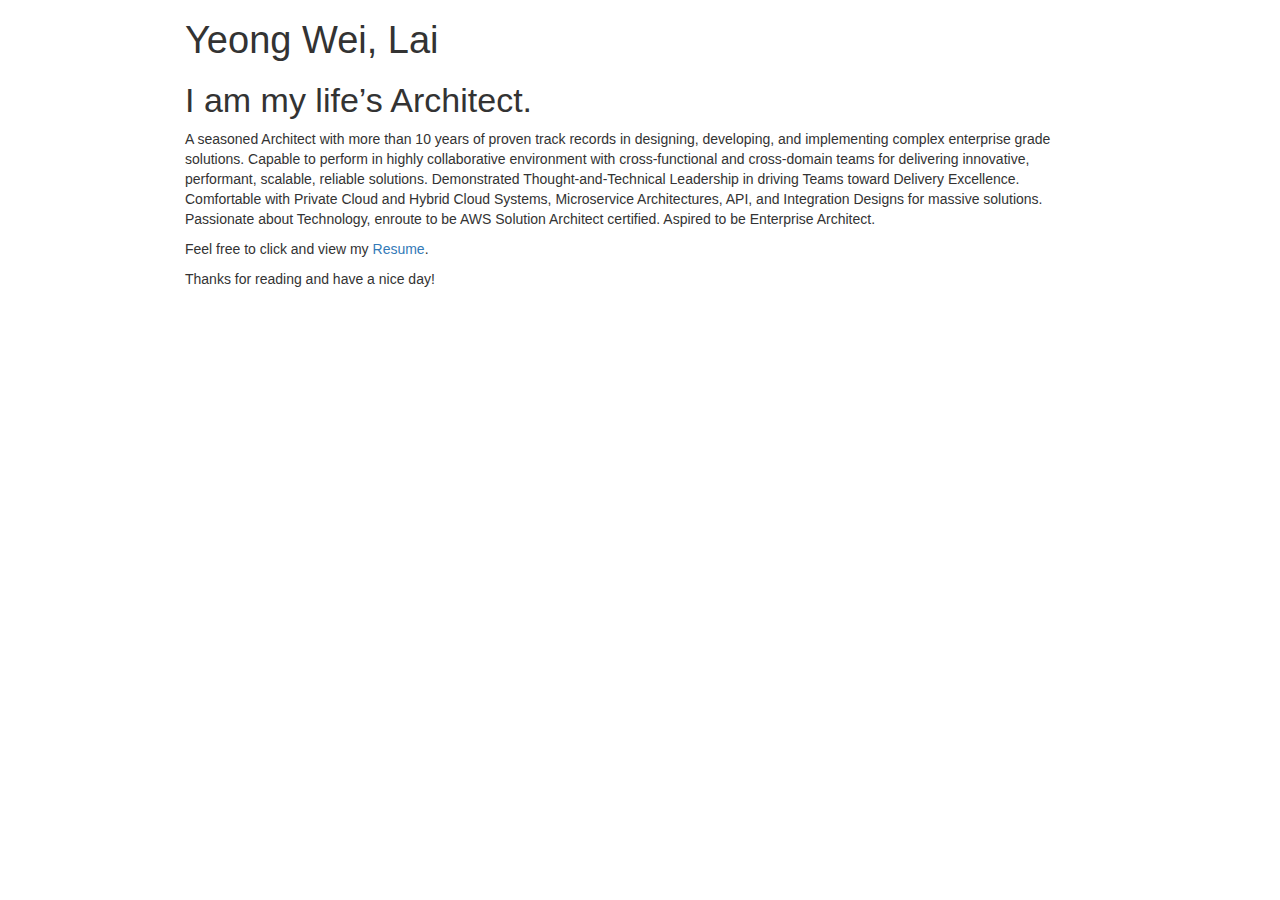
==== commit e3c2fc63: "Updated: /" ====
--- a/index.html
+++ b/index.html
@@ -1,34 +1,242 @@
 <!DOCTYPE html>
 
-<html xmlns="http://www.w3.org/1999/xhtml">
+<html>
 
 <head>
 
 <meta charset="utf-8" />
-<meta http-equiv="Content-Type" content="text/html; charset=utf-8" />
 <meta name="generator" content="pandoc" />
+<meta http-equiv="X-UA-Compatible" content="IE=EDGE" />
 
 
 
 
 <title>Yeong Wei, Lai</title>
 
-<script src="[data-uri]"></script>
+<script>// Pandoc 2.9 adds attributes on both header and div. We remove the former (to
+// be compatible with the behavior of Pandoc < 2.8).
+document.addEventListener('DOMContentLoaded', function(e) {
+  var hs = document.querySelectorAll("div.section[class*='level'] > :first-child");
+  var i, h, a;
+  for (i = 0; i < hs.length; i++) {
+    h = hs[i];
+    if (!/^h[1-6]$/i.test(h.tagName)) continue;  // it should be a header h1-h6
+    a = h.attributes;
+    while (a.length > 0) h.removeAttribute(a[0].name);
+  }
+});
+</script>
+<script>/*! jQuery v3.6.0 | (c) OpenJS Foundation and other contributors | jquery.org/license */
+!function(e,t){"use strict";"object"==typeof module&&"object"==typeof module.exports?module.exports=e.document?t(e,!0):function(e){if(!e.document)throw new Error("jQuery requires a window with a document");return t(e)}:t(e)}("undefined"!=typeof window?window:this,function(C,e){"use strict";var t=[],r=Object.getPrototypeOf,s=t.slice,g=t.flat?function(e){return t.flat.call(e)}:function(e){return t.concat.apply([],e)},u=t.push,i=t.indexOf,n={},o=n.toString,v=n.hasOwnProperty,a=v.toString,l=a.call(Object),y={},m=function(e){return"function"==typeof e&&"number"!=typeof e.nodeType&&"function"!=typeof e.item},x=function(e){return null!=e&&e===e.window},E=C.document,c={type:!0,src:!0,nonce:!0,noModule:!0};function b(e,t,n){var r,i,o=(n=n||E).createElement("script");if(o.text=e,t)for(r in c)(i=t[r]||t.getAttribute&&t.getAttribute(r))&&o.setAttribute(r,i);n.head.appendChild(o).parentNode.removeChild(o)}function w(e){return null==e?e+"":"object"==typeof e||"function"==typeof e?n[o.call(e)]||"object":typeof e}var f="3.6.0",S=function(e,t){return new S.fn.init(e,t)};function p(e){var t=!!e&&"length"in e&&e.length,n=w(e);return!m(e)&&!x(e)&&("array"===n||0===t||"number"==typeof t&&0<t&&t-1 in e)}S.fn=S.prototype={jquery:f,constructor:S,length:0,toArray:function(){return s.call(this)},get:function(e){return null==e?s.call(this):e<0?this[e+this.length]:this[e]},pushStack:function(e){var t=S.merge(this.constructor(),e);return t.prevObject=this,t},each:function(e){return S.each(this,e)},map:function(n){return this.pushStack(S.map(this,function(e,t){return n.call(e,t,e)}))},slice:function(){return this.pushStack(s.apply(this,arguments))},first:function(){return this.eq(0)},last:function(){return this.eq(-1)},even:function(){return this.pushStack(S.grep(this,function(e,t){return(t+1)%2}))},odd:function(){return this.pushStack(S.grep(this,function(e,t){return t%2}))},eq:function(e){var t=this.length,n=+e+(e<0?t:0);return this.pushStack(0<=n&&n<t?[this[n]]:[])},end:function(){return this.prevObject||this.constructor()},push:u,sort:t.sort,splice:t.splice},S.extend=S.fn.extend=function(){var e,t,n,r,i,o,a=arguments[0]||{},s=1,u=arguments.length,l=!1;for("boolean"==typeof a&&(l=a,a=arguments[s]||{},s++),"object"==typeof a||m(a)||(a={}),s===u&&(a=this,s--);s<u;s++)if(null!=(e=arguments[s]))for(t in e)r=e[t],"__proto__"!==t&&a!==r&&(l&&r&&(S.isPlainObject(r)||(i=Array.isArray(r)))?(n=a[t],o=i&&!Array.isArray(n)?[]:i||S.isPlainObject(n)?n:{},i=!1,a[t]=S.extend(l,o,r)):void 0!==r&&(a[t]=r));return a},S.extend({expando:"jQuery"+(f+Math.random()).replace(/\D/g,""),isReady:!0,error:function(e){throw new Error(e)},noop:function(){},isPlainObject:function(e){var t,n;return!(!e||"[object Object]"!==o.call(e))&&(!(t=r(e))||"function"==typeof(n=v.call(t,"constructor")&&t.constructor)&&a.call(n)===l)},isEmptyObject:function(e){var t;for(t in e)return!1;return!0},globalEval:function(e,t,n){b(e,{nonce:t&&t.nonce},n)},each:function(e,t){var n,r=0;if(p(e)){for(n=e.length;r<n;r++)if(!1===t.call(e[r],r,e[r]))break}else for(r in e)if(!1===t.call(e[r],r,e[r]))break;return e},makeArray:function(e,t){var n=t||[];return null!=e&&(p(Object(e))?S.merge(n,"string"==typeof e?[e]:e):u.call(n,e)),n},inArray:function(e,t,n){return null==t?-1:i.call(t,e,n)},merge:function(e,t){for(var n=+t.length,r=0,i=e.length;r<n;r++)e[i++]=t[r];return e.length=i,e},grep:function(e,t,n){for(var r=[],i=0,o=e.length,a=!n;i<o;i++)!t(e[i],i)!==a&&r.push(e[i]);return r},map:function(e,t,n){var r,i,o=0,a=[];if(p(e))for(r=e.length;o<r;o++)null!=(i=t(e[o],o,n))&&a.push(i);else for(o in e)null!=(i=t(e[o],o,n))&&a.push(i);return g(a)},guid:1,support:y}),"function"==typeof Symbol&&(S.fn[Symbol.iterator]=t[Symbol.iterator]),S.each("Boolean Number String Function Array Date RegExp Object Error Symbol".split(" "),function(e,t){n["[object "+t+"]"]=t.toLowerCase()});var d=function(n){var e,d,b,o,i,h,f,g,w,u,l,T,C,a,E,v,s,c,y,S="sizzle"+1*new Date,p=n.document,k=0,r=0,m=ue(),x=ue(),A=ue(),N=ue(),j=function(e,t){return e===t&&(l=!0),0},D={}.hasOwnProperty,t=[],q=t.pop,L=t.push,H=t.push,O=t.slice,P=function(e,t){for(var n=0,r=e.length;n<r;n++)if(e[n]===t)return n;return-1},R="checked|selected|async|autofocus|autoplay|controls|defer|disabled|hidden|ismap|loop|multiple|open|readonly|required|scoped",M="[\\x20\\t\\r\\n\\f]",I="(?:\\\\[\\da-fA-F]{1,6}"+M+"?|\\\\[^\\r\\n\\f]|[\\w-]|[^\0-\\x7f])+",W="\\["+M+"*("+I+")(?:"+M+"*([*^$|!~]?=)"+M+"*(?:'((?:\\\\.|[^\\\\'])*)'|\"((?:\\\\.|[^\\\\\"])*)\"|("+I+"))|)"+M+"*\\]",F=":("+I+")(?:\\((('((?:\\\\.|[^\\\\'])*)'|\"((?:\\\\.|[^\\\\\"])*)\")|((?:\\\\.|[^\\\\()[\\]]|"+W+")*)|.*)\\)|)",B=new RegExp(M+"+","g"),$=new RegExp("^"+M+"+|((?:^|[^\\\\])(?:\\\\.)*)"+M+"+$","g"),_=new RegExp("^"+M+"*,"+M+"*"),z=new RegExp("^"+M+"*([>+~]|"+M+")"+M+"*"),U=new RegExp(M+"|>"),X=new RegExp(F),V=new RegExp("^"+I+"$"),G={ID:new RegExp("^#("+I+")"),CLASS:new RegExp("^\\.("+I+")"),TAG:new RegExp("^("+I+"|[*])"),ATTR:new RegExp("^"+W),PSEUDO:new RegExp("^"+F),CHILD:new RegExp("^:(only|first|last|nth|nth-last)-(child|of-type)(?:\\("+M+"*(even|odd|(([+-]|)(\\d*)n|)"+M+"*(?:([+-]|)"+M+"*(\\d+)|))"+M+"*\\)|)","i"),bool:new RegExp("^(?:"+R+")$","i"),needsContext:new RegExp("^"+M+"*[>+~]|:(even|odd|eq|gt|lt|nth|first|last)(?:\\("+M+"*((?:-\\d)?\\d*)"+M+"*\\)|)(?=[^-]|$)","i")},Y=/HTML$/i,Q=/^(?:input|select|textarea|button)$/i,J=/^h\d$/i,K=/^[^{]+\{\s*\[native \w/,Z=/^(?:#([\w-]+)|(\w+)|\.([\w-]+))$/,ee=/[+~]/,te=new RegExp("\\\\[\\da-fA-F]{1,6}"+M+"?|\\\\([^\\r\\n\\f])","g"),ne=function(e,t){var n="0x"+e.slice(1)-65536;return t||(n<0?String.fromCharCode(n+65536):String.fromCharCode(n>>10|55296,1023&n|56320))},re=/([\0-\x1f\x7f]|^-?\d)|^-$|[^\0-\x1f\x7f-\uFFFF\w-]/g,ie=function(e,t){return t?"\0"===e?"\ufffd":e.slice(0,-1)+"\\"+e.charCodeAt(e.length-1).toString(16)+" ":"\\"+e},oe=function(){T()},ae=be(function(e){return!0===e.disabled&&"fieldset"===e.nodeName.toLowerCase()},{dir:"parentNode",next:"legend"});try{H.apply(t=O.call(p.childNodes),p.childNodes),t[p.childNodes.length].nodeType}catch(e){H={apply:t.length?function(e,t){L.apply(e,O.call(t))}:function(e,t){var n=e.length,r=0;while(e[n++]=t[r++]);e.length=n-1}}}function se(t,e,n,r){var i,o,a,s,u,l,c,f=e&&e.ownerDocument,p=e?e.nodeType:9;if(n=n||[],"string"!=typeof t||!t||1!==p&&9!==p&&11!==p)return n;if(!r&&(T(e),e=e||C,E)){if(11!==p&&(u=Z.exec(t)))if(i=u[1]){if(9===p){if(!(a=e.getElementById(i)))return n;if(a.id===i)return n.push(a),n}else if(f&&(a=f.getElementById(i))&&y(e,a)&&a.id===i)return n.push(a),n}else{if(u[2])return H.apply(n,e.getElementsByTagName(t)),n;if((i=u[3])&&d.getElementsByClassName&&e.getElementsByClassName)return H.apply(n,e.getElementsByClassName(i)),n}if(d.qsa&&!N[t+" "]&&(!v||!v.test(t))&&(1!==p||"object"!==e.nodeName.toLowerCase())){if(c=t,f=e,1===p&&(U.test(t)||z.test(t))){(f=ee.test(t)&&ye(e.parentNode)||e)===e&&d.scope||((s=e.getAttribute("id"))?s=s.replace(re,ie):e.setAttribute("id",s=S)),o=(l=h(t)).length;while(o--)l[o]=(s?"#"+s:":scope")+" "+xe(l[o]);c=l.join(",")}try{return H.apply(n,f.querySelectorAll(c)),n}catch(e){N(t,!0)}finally{s===S&&e.removeAttribute("id")}}}return g(t.replace($,"$1"),e,n,r)}function ue(){var r=[];return function e(t,n){return r.push(t+" ")>b.cacheLength&&delete e[r.shift()],e[t+" "]=n}}function le(e){return e[S]=!0,e}function ce(e){var t=C.createElement("fieldset");try{return!!e(t)}catch(e){return!1}finally{t.parentNode&&t.parentNode.removeChild(t),t=null}}function fe(e,t){var n=e.split("|"),r=n.length;while(r--)b.attrHandle[n[r]]=t}function pe(e,t){var n=t&&e,r=n&&1===e.nodeType&&1===t.nodeType&&e.sourceIndex-t.sourceIndex;if(r)return r;if(n)while(n=n.nextSibling)if(n===t)return-1;return e?1:-1}function de(t){return function(e){return"input"===e.nodeName.toLowerCase()&&e.type===t}}function he(n){return function(e){var t=e.nodeName.toLowerCase();return("input"===t||"button"===t)&&e.type===n}}function ge(t){return function(e){return"form"in e?e.parentNode&&!1===e.disabled?"label"in e?"label"in e.parentNode?e.parentNode.disabled===t:e.disabled===t:e.isDisabled===t||e.isDisabled!==!t&&ae(e)===t:e.disabled===t:"label"in e&&e.disabled===t}}function ve(a){return le(function(o){return o=+o,le(function(e,t){var n,r=a([],e.length,o),i=r.length;while(i--)e[n=r[i]]&&(e[n]=!(t[n]=e[n]))})})}function ye(e){return e&&"undefined"!=typeof e.getElementsByTagName&&e}for(e in d=se.support={},i=se.isXML=function(e){var t=e&&e.namespaceURI,n=e&&(e.ownerDocument||e).documentElement;return!Y.test(t||n&&n.nodeName||"HTML")},T=se.setDocument=function(e){var t,n,r=e?e.ownerDocument||e:p;return r!=C&&9===r.nodeType&&r.documentElement&&(a=(C=r).documentElement,E=!i(C),p!=C&&(n=C.defaultView)&&n.top!==n&&(n.addEventListener?n.addEventListener("unload",oe,!1):n.attachEvent&&n.attachEvent("onunload",oe)),d.scope=ce(function(e){return a.appendChild(e).appendChild(C.createElement("div")),"undefined"!=typeof e.querySelectorAll&&!e.querySelectorAll(":scope fieldset div").length}),d.attributes=ce(function(e){return e.className="i",!e.getAttribute("className")}),d.getElementsByTagName=ce(function(e){return e.appendChild(C.createComment("")),!e.getElementsByTagName("*").length}),d.getElementsByClassName=K.test(C.getElementsByClassName),d.getById=ce(function(e){return a.appendChild(e).id=S,!C.getElementsByName||!C.getElementsByName(S).length}),d.getById?(b.filter.ID=function(e){var t=e.replace(te,ne);return function(e){return e.getAttribute("id")===t}},b.find.ID=function(e,t){if("undefined"!=typeof t.getElementById&&E){var n=t.getElementById(e);return n?[n]:[]}}):(b.filter.ID=function(e){var n=e.replace(te,ne);return function(e){var t="undefined"!=typeof e.getAttributeNode&&e.getAttributeNode("id");return t&&t.value===n}},b.find.ID=function(e,t){if("undefined"!=typeof t.getElementById&&E){var n,r,i,o=t.getElementById(e);if(o){if((n=o.getAttributeNode("id"))&&n.value===e)return[o];i=t.getElementsByName(e),r=0;while(o=i[r++])if((n=o.getAttributeNode("id"))&&n.value===e)return[o]}return[]}}),b.find.TAG=d.getElementsByTagName?function(e,t){return"undefined"!=typeof t.getElementsByTagName?t.getElementsByTagName(e):d.qsa?t.querySelectorAll(e):void 0}:function(e,t){var n,r=[],i=0,o=t.getElementsByTagName(e);if("*"===e){while(n=o[i++])1===n.nodeType&&r.push(n);return r}return o},b.find.CLASS=d.getElementsByClassName&&function(e,t){if("undefined"!=typeof t.getElementsByClassName&&E)return t.getElementsByClassName(e)},s=[],v=[],(d.qsa=K.test(C.querySelectorAll))&&(ce(function(e){var t;a.appendChild(e).innerHTML="<a id='"+S+"'></a><select id='"+S+"-\r\\' msallowcapture=''><option selected=''></option></select>",e.querySelectorAll("[msallowcapture^='']").length&&v.push("[*^$]="+M+"*(?:''|\"\")"),e.querySelectorAll("[selected]").length||v.push("\\["+M+"*(?:value|"+R+")"),e.querySelectorAll("[id~="+S+"-]").length||v.push("~="),(t=C.createElement("input")).setAttribute("name",""),e.appendChild(t),e.querySelectorAll("[name='']").length||v.push("\\["+M+"*name"+M+"*="+M+"*(?:''|\"\")"),e.querySelectorAll(":checked").length||v.push(":checked"),e.querySelectorAll("a#"+S+"+*").length||v.push(".#.+[+~]"),e.querySelectorAll("\\\f"),v.push("[\\r\\n\\f]")}),ce(function(e){e.innerHTML="<a href='' disabled='disabled'></a><select disabled='disabled'><option/></select>";var t=C.createElement("input");t.setAttribute("type","hidden"),e.appendChild(t).setAttribute("name","D"),e.querySelectorAll("[name=d]").length&&v.push("name"+M+"*[*^$|!~]?="),2!==e.querySelectorAll(":enabled").length&&v.push(":enabled",":disabled"),a.appendChild(e).disabled=!0,2!==e.querySelectorAll(":disabled").length&&v.push(":enabled",":disabled"),e.querySelectorAll("*,:x"),v.push(",.*:")})),(d.matchesSelector=K.test(c=a.matches||a.webkitMatchesSelector||a.mozMatchesSelector||a.oMatchesSelector||a.msMatchesSelector))&&ce(function(e){d.disconnectedMatch=c.call(e,"*"),c.call(e,"[s!='']:x"),s.push("!=",F)}),v=v.length&&new RegExp(v.join("|")),s=s.length&&new RegExp(s.join("|")),t=K.test(a.compareDocumentPosition),y=t||K.test(a.contains)?function(e,t){var n=9===e.nodeType?e.documentElement:e,r=t&&t.parentNode;return e===r||!(!r||1!==r.nodeType||!(n.contains?n.contains(r):e.compareDocumentPosition&&16&e.compareDocumentPosition(r)))}:function(e,t){if(t)while(t=t.parentNode)if(t===e)return!0;return!1},j=t?function(e,t){if(e===t)return l=!0,0;var n=!e.compareDocumentPosition-!t.compareDocumentPosition;return n||(1&(n=(e.ownerDocument||e)==(t.ownerDocument||t)?e.compareDocumentPosition(t):1)||!d.sortDetached&&t.compareDocumentPosition(e)===n?e==C||e.ownerDocument==p&&y(p,e)?-1:t==C||t.ownerDocument==p&&y(p,t)?1:u?P(u,e)-P(u,t):0:4&n?-1:1)}:function(e,t){if(e===t)return l=!0,0;var n,r=0,i=e.parentNode,o=t.parentNode,a=[e],s=[t];if(!i||!o)return e==C?-1:t==C?1:i?-1:o?1:u?P(u,e)-P(u,t):0;if(i===o)return pe(e,t);n=e;while(n=n.parentNode)a.unshift(n);n=t;while(n=n.parentNode)s.unshift(n);while(a[r]===s[r])r++;return r?pe(a[r],s[r]):a[r]==p?-1:s[r]==p?1:0}),C},se.matches=function(e,t){return se(e,null,null,t)},se.matchesSelector=function(e,t){if(T(e),d.matchesSelector&&E&&!N[t+" "]&&(!s||!s.test(t))&&(!v||!v.test(t)))try{var n=c.call(e,t);if(n||d.disconnectedMatch||e.document&&11!==e.document.nodeType)return n}catch(e){N(t,!0)}return 0<se(t,C,null,[e]).length},se.contains=function(e,t){return(e.ownerDocument||e)!=C&&T(e),y(e,t)},se.attr=function(e,t){(e.ownerDocument||e)!=C&&T(e);var n=b.attrHandle[t.toLowerCase()],r=n&&D.call(b.attrHandle,t.toLowerCase())?n(e,t,!E):void 0;return void 0!==r?r:d.attributes||!E?e.getAttribute(t):(r=e.getAttributeNode(t))&&r.specified?r.value:null},se.escape=function(e){return(e+"").replace(re,ie)},se.error=function(e){throw new Error("Syntax error, unrecognized expression: "+e)},se.uniqueSort=function(e){var t,n=[],r=0,i=0;if(l=!d.detectDuplicates,u=!d.sortStable&&e.slice(0),e.sort(j),l){while(t=e[i++])t===e[i]&&(r=n.push(i));while(r--)e.splice(n[r],1)}return u=null,e},o=se.getText=function(e){var t,n="",r=0,i=e.nodeType;if(i){if(1===i||9===i||11===i){if("string"==typeof e.textContent)return e.textContent;for(e=e.firstChild;e;e=e.nextSibling)n+=o(e)}else if(3===i||4===i)return e.nodeValue}else while(t=e[r++])n+=o(t);return n},(b=se.selectors={cacheLength:50,createPseudo:le,match:G,attrHandle:{},find:{},relative:{">":{dir:"parentNode",first:!0}," ":{dir:"parentNode"},"+":{dir:"previousSibling",first:!0},"~":{dir:"previousSibling"}},preFilter:{ATTR:function(e){return e[1]=e[1].replace(te,ne),e[3]=(e[3]||e[4]||e[5]||"").replace(te,ne),"~="===e[2]&&(e[3]=" "+e[3]+" "),e.slice(0,4)},CHILD:function(e){return e[1]=e[1].toLowerCase(),"nth"===e[1].slice(0,3)?(e[3]||se.error(e[0]),e[4]=+(e[4]?e[5]+(e[6]||1):2*("even"===e[3]||"odd"===e[3])),e[5]=+(e[7]+e[8]||"odd"===e[3])):e[3]&&se.error(e[0]),e},PSEUDO:function(e){var t,n=!e[6]&&e[2];return G.CHILD.test(e[0])?null:(e[3]?e[2]=e[4]||e[5]||"":n&&X.test(n)&&(t=h(n,!0))&&(t=n.indexOf(")",n.length-t)-n.length)&&(e[0]=e[0].slice(0,t),e[2]=n.slice(0,t)),e.slice(0,3))}},filter:{TAG:function(e){var t=e.replace(te,ne).toLowerCase();return"*"===e?function(){return!0}:function(e){return e.nodeName&&e.nodeName.toLowerCase()===t}},CLASS:function(e){var t=m[e+" "];return t||(t=new RegExp("(^|"+M+")"+e+"("+M+"|$)"))&&m(e,function(e){return t.test("string"==typeof e.className&&e.className||"undefined"!=typeof e.getAttribute&&e.getAttribute("class")||"")})},ATTR:function(n,r,i){return function(e){var t=se.attr(e,n);return null==t?"!="===r:!r||(t+="","="===r?t===i:"!="===r?t!==i:"^="===r?i&&0===t.indexOf(i):"*="===r?i&&-1<t.indexOf(i):"$="===r?i&&t.slice(-i.length)===i:"~="===r?-1<(" "+t.replace(B," ")+" ").indexOf(i):"|="===r&&(t===i||t.slice(0,i.length+1)===i+"-"))}},CHILD:function(h,e,t,g,v){var y="nth"!==h.slice(0,3),m="last"!==h.slice(-4),x="of-type"===e;return 1===g&&0===v?function(e){return!!e.parentNode}:function(e,t,n){var r,i,o,a,s,u,l=y!==m?"nextSibling":"previousSibling",c=e.parentNode,f=x&&e.nodeName.toLowerCase(),p=!n&&!x,d=!1;if(c){if(y){while(l){a=e;while(a=a[l])if(x?a.nodeName.toLowerCase()===f:1===a.nodeType)return!1;u=l="only"===h&&!u&&"nextSibling"}return!0}if(u=[m?c.firstChild:c.lastChild],m&&p){d=(s=(r=(i=(o=(a=c)[S]||(a[S]={}))[a.uniqueID]||(o[a.uniqueID]={}))[h]||[])[0]===k&&r[1])&&r[2],a=s&&c.childNodes[s];while(a=++s&&a&&a[l]||(d=s=0)||u.pop())if(1===a.nodeType&&++d&&a===e){i[h]=[k,s,d];break}}else if(p&&(d=s=(r=(i=(o=(a=e)[S]||(a[S]={}))[a.uniqueID]||(o[a.uniqueID]={}))[h]||[])[0]===k&&r[1]),!1===d)while(a=++s&&a&&a[l]||(d=s=0)||u.pop())if((x?a.nodeName.toLowerCase()===f:1===a.nodeType)&&++d&&(p&&((i=(o=a[S]||(a[S]={}))[a.uniqueID]||(o[a.uniqueID]={}))[h]=[k,d]),a===e))break;return(d-=v)===g||d%g==0&&0<=d/g}}},PSEUDO:function(e,o){var t,a=b.pseudos[e]||b.setFilters[e.toLowerCase()]||se.error("unsupported pseudo: "+e);return a[S]?a(o):1<a.length?(t=[e,e,"",o],b.setFilters.hasOwnProperty(e.toLowerCase())?le(function(e,t){var n,r=a(e,o),i=r.length;while(i--)e[n=P(e,r[i])]=!(t[n]=r[i])}):function(e){return a(e,0,t)}):a}},pseudos:{not:le(function(e){var r=[],i=[],s=f(e.replace($,"$1"));return s[S]?le(function(e,t,n,r){var i,o=s(e,null,r,[]),a=e.length;while(a--)(i=o[a])&&(e[a]=!(t[a]=i))}):function(e,t,n){return r[0]=e,s(r,null,n,i),r[0]=null,!i.pop()}}),has:le(function(t){return function(e){return 0<se(t,e).length}}),contains:le(function(t){return t=t.replace(te,ne),function(e){return-1<(e.textContent||o(e)).indexOf(t)}}),lang:le(function(n){return V.test(n||"")||se.error("unsupported lang: "+n),n=n.replace(te,ne).toLowerCase(),function(e){var t;do{if(t=E?e.lang:e.getAttribute("xml:lang")||e.getAttribute("lang"))return(t=t.toLowerCase())===n||0===t.indexOf(n+"-")}while((e=e.parentNode)&&1===e.nodeType);return!1}}),target:function(e){var t=n.location&&n.location.hash;return t&&t.slice(1)===e.id},root:function(e){return e===a},focus:function(e){return e===C.activeElement&&(!C.hasFocus||C.hasFocus())&&!!(e.type||e.href||~e.tabIndex)},enabled:ge(!1),disabled:ge(!0),checked:function(e){var t=e.nodeName.toLowerCase();return"input"===t&&!!e.checked||"option"===t&&!!e.selected},selected:function(e){return e.parentNode&&e.parentNode.selectedIndex,!0===e.selected},empty:function(e){for(e=e.firstChild;e;e=e.nextSibling)if(e.nodeType<6)return!1;return!0},parent:function(e){return!b.pseudos.empty(e)},header:function(e){return J.test(e.nodeName)},input:function(e){return Q.test(e.nodeName)},button:function(e){var t=e.nodeName.toLowerCase();return"input"===t&&"button"===e.type||"button"===t},text:function(e){var t;return"input"===e.nodeName.toLowerCase()&&"text"===e.type&&(null==(t=e.getAttribute("type"))||"text"===t.toLowerCase())},first:ve(function(){return[0]}),last:ve(function(e,t){return[t-1]}),eq:ve(function(e,t,n){return[n<0?n+t:n]}),even:ve(function(e,t){for(var n=0;n<t;n+=2)e.push(n);return e}),odd:ve(function(e,t){for(var n=1;n<t;n+=2)e.push(n);return e}),lt:ve(function(e,t,n){for(var r=n<0?n+t:t<n?t:n;0<=--r;)e.push(r);return e}),gt:ve(function(e,t,n){for(var r=n<0?n+t:n;++r<t;)e.push(r);return e})}}).pseudos.nth=b.pseudos.eq,{radio:!0,checkbox:!0,file:!0,password:!0,image:!0})b.pseudos[e]=de(e);for(e in{submit:!0,reset:!0})b.pseudos[e]=he(e);function me(){}function xe(e){for(var t=0,n=e.length,r="";t<n;t++)r+=e[t].value;return r}function be(s,e,t){var u=e.dir,l=e.next,c=l||u,f=t&&"parentNode"===c,p=r++;return e.first?function(e,t,n){while(e=e[u])if(1===e.nodeType||f)return s(e,t,n);return!1}:function(e,t,n){var r,i,o,a=[k,p];if(n){while(e=e[u])if((1===e.nodeType||f)&&s(e,t,n))return!0}else while(e=e[u])if(1===e.nodeType||f)if(i=(o=e[S]||(e[S]={}))[e.uniqueID]||(o[e.uniqueID]={}),l&&l===e.nodeName.toLowerCase())e=e[u]||e;else{if((r=i[c])&&r[0]===k&&r[1]===p)return a[2]=r[2];if((i[c]=a)[2]=s(e,t,n))return!0}return!1}}function we(i){return 1<i.length?function(e,t,n){var r=i.length;while(r--)if(!i[r](e,t,n))return!1;return!0}:i[0]}function Te(e,t,n,r,i){for(var o,a=[],s=0,u=e.length,l=null!=t;s<u;s++)(o=e[s])&&(n&&!n(o,r,i)||(a.push(o),l&&t.push(s)));return a}function Ce(d,h,g,v,y,e){return v&&!v[S]&&(v=Ce(v)),y&&!y[S]&&(y=Ce(y,e)),le(function(e,t,n,r){var i,o,a,s=[],u=[],l=t.length,c=e||function(e,t,n){for(var r=0,i=t.length;r<i;r++)se(e,t[r],n);return n}(h||"*",n.nodeType?[n]:n,[]),f=!d||!e&&h?c:Te(c,s,d,n,r),p=g?y||(e?d:l||v)?[]:t:f;if(g&&g(f,p,n,r),v){i=Te(p,u),v(i,[],n,r),o=i.length;while(o--)(a=i[o])&&(p[u[o]]=!(f[u[o]]=a))}if(e){if(y||d){if(y){i=[],o=p.length;while(o--)(a=p[o])&&i.push(f[o]=a);y(null,p=[],i,r)}o=p.length;while(o--)(a=p[o])&&-1<(i=y?P(e,a):s[o])&&(e[i]=!(t[i]=a))}}else p=Te(p===t?p.splice(l,p.length):p),y?y(null,t,p,r):H.apply(t,p)})}function Ee(e){for(var i,t,n,r=e.length,o=b.relative[e[0].type],a=o||b.relative[" "],s=o?1:0,u=be(function(e){return e===i},a,!0),l=be(function(e){return-1<P(i,e)},a,!0),c=[function(e,t,n){var r=!o&&(n||t!==w)||((i=t).nodeType?u(e,t,n):l(e,t,n));return i=null,r}];s<r;s++)if(t=b.relative[e[s].type])c=[be(we(c),t)];else{if((t=b.filter[e[s].type].apply(null,e[s].matches))[S]){for(n=++s;n<r;n++)if(b.relative[e[n].type])break;return Ce(1<s&&we(c),1<s&&xe(e.slice(0,s-1).concat({value:" "===e[s-2].type?"*":""})).replace($,"$1"),t,s<n&&Ee(e.slice(s,n)),n<r&&Ee(e=e.slice(n)),n<r&&xe(e))}c.push(t)}return we(c)}return me.prototype=b.filters=b.pseudos,b.setFilters=new me,h=se.tokenize=function(e,t){var n,r,i,o,a,s,u,l=x[e+" "];if(l)return t?0:l.slice(0);a=e,s=[],u=b.preFilter;while(a){for(o in n&&!(r=_.exec(a))||(r&&(a=a.slice(r[0].length)||a),s.push(i=[])),n=!1,(r=z.exec(a))&&(n=r.shift(),i.push({value:n,type:r[0].replace($," ")}),a=a.slice(n.length)),b.filter)!(r=G[o].exec(a))||u[o]&&!(r=u[o](r))||(n=r.shift(),i.push({value:n,type:o,matches:r}),a=a.slice(n.length));if(!n)break}return t?a.length:a?se.error(e):x(e,s).slice(0)},f=se.compile=function(e,t){var n,v,y,m,x,r,i=[],o=[],a=A[e+" "];if(!a){t||(t=h(e)),n=t.length;while(n--)(a=Ee(t[n]))[S]?i.push(a):o.push(a);(a=A(e,(v=o,m=0<(y=i).length,x=0<v.length,r=function(e,t,n,r,i){var o,a,s,u=0,l="0",c=e&&[],f=[],p=w,d=e||x&&b.find.TAG("*",i),h=k+=null==p?1:Math.random()||.1,g=d.length;for(i&&(w=t==C||t||i);l!==g&&null!=(o=d[l]);l++){if(x&&o){a=0,t||o.ownerDocument==C||(T(o),n=!E);while(s=v[a++])if(s(o,t||C,n)){r.push(o);break}i&&(k=h)}m&&((o=!s&&o)&&u--,e&&c.push(o))}if(u+=l,m&&l!==u){a=0;while(s=y[a++])s(c,f,t,n);if(e){if(0<u)while(l--)c[l]||f[l]||(f[l]=q.call(r));f=Te(f)}H.apply(r,f),i&&!e&&0<f.length&&1<u+y.length&&se.uniqueSort(r)}return i&&(k=h,w=p),c},m?le(r):r))).selector=e}return a},g=se.select=function(e,t,n,r){var i,o,a,s,u,l="function"==typeof e&&e,c=!r&&h(e=l.selector||e);if(n=n||[],1===c.length){if(2<(o=c[0]=c[0].slice(0)).length&&"ID"===(a=o[0]).type&&9===t.nodeType&&E&&b.relative[o[1].type]){if(!(t=(b.find.ID(a.matches[0].replace(te,ne),t)||[])[0]))return n;l&&(t=t.parentNode),e=e.slice(o.shift().value.length)}i=G.needsContext.test(e)?0:o.length;while(i--){if(a=o[i],b.relative[s=a.type])break;if((u=b.find[s])&&(r=u(a.matches[0].replace(te,ne),ee.test(o[0].type)&&ye(t.parentNode)||t))){if(o.splice(i,1),!(e=r.length&&xe(o)))return H.apply(n,r),n;break}}}return(l||f(e,c))(r,t,!E,n,!t||ee.test(e)&&ye(t.parentNode)||t),n},d.sortStable=S.split("").sort(j).join("")===S,d.detectDuplicates=!!l,T(),d.sortDetached=ce(function(e){return 1&e.compareDocumentPosition(C.createElement("fieldset"))}),ce(function(e){return e.innerHTML="<a href='#'></a>","#"===e.firstChild.getAttribute("href")})||fe("type|href|height|width",function(e,t,n){if(!n)return e.getAttribute(t,"type"===t.toLowerCase()?1:2)}),d.attributes&&ce(function(e){return e.innerHTML="<input/>",e.firstChild.setAttribute("value",""),""===e.firstChild.getAttribute("value")})||fe("value",function(e,t,n){if(!n&&"input"===e.nodeName.toLowerCase())return e.defaultValue}),ce(function(e){return null==e.getAttribute("disabled")})||fe(R,function(e,t,n){var r;if(!n)return!0===e[t]?t.toLowerCase():(r=e.getAttributeNode(t))&&r.specified?r.value:null}),se}(C);S.find=d,S.expr=d.selectors,S.expr[":"]=S.expr.pseudos,S.uniqueSort=S.unique=d.uniqueSort,S.text=d.getText,S.isXMLDoc=d.isXML,S.contains=d.contains,S.escapeSelector=d.escape;var h=function(e,t,n){var r=[],i=void 0!==n;while((e=e[t])&&9!==e.nodeType)if(1===e.nodeType){if(i&&S(e).is(n))break;r.push(e)}return r},T=function(e,t){for(var n=[];e;e=e.nextSibling)1===e.nodeType&&e!==t&&n.push(e);return n},k=S.expr.match.needsContext;function A(e,t){return e.nodeName&&e.nodeName.toLowerCase()===t.toLowerCase()}var N=/^<([a-z][^\/\0>:\x20\t\r\n\f]*)[\x20\t\r\n\f]*\/?>(?:<\/\1>|)$/i;function j(e,n,r){return m(n)?S.grep(e,function(e,t){return!!n.call(e,t,e)!==r}):n.nodeType?S.grep(e,function(e){return e===n!==r}):"string"!=typeof n?S.grep(e,function(e){return-1<i.call(n,e)!==r}):S.filter(n,e,r)}S.filter=function(e,t,n){var r=t[0];return n&&(e=":not("+e+")"),1===t.length&&1===r.nodeType?S.find.matchesSelector(r,e)?[r]:[]:S.find.matches(e,S.grep(t,function(e){return 1===e.nodeType}))},S.fn.extend({find:function(e){var t,n,r=this.length,i=this;if("string"!=typeof e)return this.pushStack(S(e).filter(function(){for(t=0;t<r;t++)if(S.contains(i[t],this))return!0}));for(n=this.pushStack([]),t=0;t<r;t++)S.find(e,i[t],n);return 1<r?S.uniqueSort(n):n},filter:function(e){return this.pushStack(j(this,e||[],!1))},not:function(e){return this.pushStack(j(this,e||[],!0))},is:function(e){return!!j(this,"string"==typeof e&&k.test(e)?S(e):e||[],!1).length}});var D,q=/^(?:\s*(<[\w\W]+>)[^>]*|#([\w-]+))$/;(S.fn.init=function(e,t,n){var r,i;if(!e)return this;if(n=n||D,"string"==typeof e){if(!(r="<"===e[0]&&">"===e[e.length-1]&&3<=e.length?[null,e,null]:q.exec(e))||!r[1]&&t)return!t||t.jquery?(t||n).find(e):this.constructor(t).find(e);if(r[1]){if(t=t instanceof S?t[0]:t,S.merge(this,S.parseHTML(r[1],t&&t.nodeType?t.ownerDocument||t:E,!0)),N.test(r[1])&&S.isPlainObject(t))for(r in t)m(this[r])?this[r](t[r]):this.attr(r,t[r]);return this}return(i=E.getElementById(r[2]))&&(this[0]=i,this.length=1),this}return e.nodeType?(this[0]=e,this.length=1,this):m(e)?void 0!==n.ready?n.ready(e):e(S):S.makeArray(e,this)}).prototype=S.fn,D=S(E);var L=/^(?:parents|prev(?:Until|All))/,H={children:!0,contents:!0,next:!0,prev:!0};function O(e,t){while((e=e[t])&&1!==e.nodeType);return e}S.fn.extend({has:function(e){var t=S(e,this),n=t.length;return this.filter(function(){for(var e=0;e<n;e++)if(S.contains(this,t[e]))return!0})},closest:function(e,t){var n,r=0,i=this.length,o=[],a="string"!=typeof e&&S(e);if(!k.test(e))for(;r<i;r++)for(n=this[r];n&&n!==t;n=n.parentNode)if(n.nodeType<11&&(a?-1<a.index(n):1===n.nodeType&&S.find.matchesSelector(n,e))){o.push(n);break}return this.pushStack(1<o.length?S.uniqueSort(o):o)},index:function(e){return e?"string"==typeof e?i.call(S(e),this[0]):i.call(this,e.jquery?e[0]:e):this[0]&&this[0].parentNode?this.first().prevAll().length:-1},add:function(e,t){return this.pushStack(S.uniqueSort(S.merge(this.get(),S(e,t))))},addBack:function(e){return this.add(null==e?this.prevObject:this.prevObject.filter(e))}}),S.each({parent:function(e){var t=e.parentNode;return t&&11!==t.nodeType?t:null},parents:function(e){return h(e,"parentNode")},parentsUntil:function(e,t,n){return h(e,"parentNode",n)},next:function(e){return O(e,"nextSibling")},prev:function(e){return O(e,"previousSibling")},nextAll:function(e){return h(e,"nextSibling")},prevAll:function(e){return h(e,"previousSibling")},nextUntil:function(e,t,n){return h(e,"nextSibling",n)},prevUntil:function(e,t,n){return h(e,"previousSibling",n)},siblings:function(e){return T((e.parentNode||{}).firstChild,e)},children:function(e){return T(e.firstChild)},contents:function(e){return null!=e.contentDocument&&r(e.contentDocument)?e.contentDocument:(A(e,"template")&&(e=e.content||e),S.merge([],e.childNodes))}},function(r,i){S.fn[r]=function(e,t){var n=S.map(this,i,e);return"Until"!==r.slice(-5)&&(t=e),t&&"string"==typeof t&&(n=S.filter(t,n)),1<this.length&&(H[r]||S.uniqueSort(n),L.test(r)&&n.reverse()),this.pushStack(n)}});var P=/[^\x20\t\r\n\f]+/g;function R(e){return e}function M(e){throw e}function I(e,t,n,r){var i;try{e&&m(i=e.promise)?i.call(e).done(t).fail(n):e&&m(i=e.then)?i.call(e,t,n):t.apply(void 0,[e].slice(r))}catch(e){n.apply(void 0,[e])}}S.Callbacks=function(r){var e,n;r="string"==typeof r?(e=r,n={},S.each(e.match(P)||[],function(e,t){n[t]=!0}),n):S.extend({},r);var i,t,o,a,s=[],u=[],l=-1,c=function(){for(a=a||r.once,o=i=!0;u.length;l=-1){t=u.shift();while(++l<s.length)!1===s[l].apply(t[0],t[1])&&r.stopOnFalse&&(l=s.length,t=!1)}r.memory||(t=!1),i=!1,a&&(s=t?[]:"")},f={add:function(){return s&&(t&&!i&&(l=s.length-1,u.push(t)),function n(e){S.each(e,function(e,t){m(t)?r.unique&&f.has(t)||s.push(t):t&&t.length&&"string"!==w(t)&&n(t)})}(arguments),t&&!i&&c()),this},remove:function(){return S.each(arguments,function(e,t){var n;while(-1<(n=S.inArray(t,s,n)))s.splice(n,1),n<=l&&l--}),this},has:function(e){return e?-1<S.inArray(e,s):0<s.length},empty:function(){return s&&(s=[]),this},disable:function(){return a=u=[],s=t="",this},disabled:function(){return!s},lock:function(){return a=u=[],t||i||(s=t=""),this},locked:function(){return!!a},fireWith:function(e,t){return a||(t=[e,(t=t||[]).slice?t.slice():t],u.push(t),i||c()),this},fire:function(){return f.fireWith(this,arguments),this},fired:function(){return!!o}};return f},S.extend({Deferred:function(e){var o=[["notify","progress",S.Callbacks("memory"),S.Callbacks("memory"),2],["resolve","done",S.Callbacks("once memory"),S.Callbacks("once memory"),0,"resolved"],["reject","fail",S.Callbacks("once memory"),S.Callbacks("once memory"),1,"rejected"]],i="pending",a={state:function(){return i},always:function(){return s.done(arguments).fail(arguments),this},"catch":function(e){return a.then(null,e)},pipe:function(){var i=arguments;return S.Deferred(function(r){S.each(o,function(e,t){var n=m(i[t[4]])&&i[t[4]];s[t[1]](function(){var e=n&&n.apply(this,arguments);e&&m(e.promise)?e.promise().progress(r.notify).done(r.resolve).fail(r.reject):r[t[0]+"With"](this,n?[e]:arguments)})}),i=null}).promise()},then:function(t,n,r){var u=0;function l(i,o,a,s){return function(){var n=this,r=arguments,e=function(){var e,t;if(!(i<u)){if((e=a.apply(n,r))===o.promise())throw new TypeError("Thenable self-resolution");t=e&&("object"==typeof e||"function"==typeof e)&&e.then,m(t)?s?t.call(e,l(u,o,R,s),l(u,o,M,s)):(u++,t.call(e,l(u,o,R,s),l(u,o,M,s),l(u,o,R,o.notifyWith))):(a!==R&&(n=void 0,r=[e]),(s||o.resolveWith)(n,r))}},t=s?e:function(){try{e()}catch(e){S.Deferred.exceptionHook&&S.Deferred.exceptionHook(e,t.stackTrace),u<=i+1&&(a!==M&&(n=void 0,r=[e]),o.rejectWith(n,r))}};i?t():(S.Deferred.getStackHook&&(t.stackTrace=S.Deferred.getStackHook()),C.setTimeout(t))}}return S.Deferred(function(e){o[0][3].add(l(0,e,m(r)?r:R,e.notifyWith)),o[1][3].add(l(0,e,m(t)?t:R)),o[2][3].add(l(0,e,m(n)?n:M))}).promise()},promise:function(e){return null!=e?S.extend(e,a):a}},s={};return S.each(o,function(e,t){var n=t[2],r=t[5];a[t[1]]=n.add,r&&n.add(function(){i=r},o[3-e][2].disable,o[3-e][3].disable,o[0][2].lock,o[0][3].lock),n.add(t[3].fire),s[t[0]]=function(){return s[t[0]+"With"](this===s?void 0:this,arguments),this},s[t[0]+"With"]=n.fireWith}),a.promise(s),e&&e.call(s,s),s},when:function(e){var n=arguments.length,t=n,r=Array(t),i=s.call(arguments),o=S.Deferred(),a=function(t){return function(e){r[t]=this,i[t]=1<arguments.length?s.call(arguments):e,--n||o.resolveWith(r,i)}};if(n<=1&&(I(e,o.done(a(t)).resolve,o.reject,!n),"pending"===o.state()||m(i[t]&&i[t].then)))return o.then();while(t--)I(i[t],a(t),o.reject);return o.promise()}});var W=/^(Eval|Internal|Range|Reference|Syntax|Type|URI)Error$/;S.Deferred.exceptionHook=function(e,t){C.console&&C.console.warn&&e&&W.test(e.name)&&C.console.warn("jQuery.Deferred exception: "+e.message,e.stack,t)},S.readyException=function(e){C.setTimeout(function(){throw e})};var F=S.Deferred();function B(){E.removeEventListener("DOMContentLoaded",B),C.removeEventListener("load",B),S.ready()}S.fn.ready=function(e){return F.then(e)["catch"](function(e){S.readyException(e)}),this},S.extend({isReady:!1,readyWait:1,ready:function(e){(!0===e?--S.readyWait:S.isReady)||(S.isReady=!0)!==e&&0<--S.readyWait||F.resolveWith(E,[S])}}),S.ready.then=F.then,"complete"===E.readyState||"loading"!==E.readyState&&!E.documentElement.doScroll?C.setTimeout(S.ready):(E.addEventListener("DOMContentLoaded",B),C.addEventListener("load",B));var $=function(e,t,n,r,i,o,a){var s=0,u=e.length,l=null==n;if("object"===w(n))for(s in i=!0,n)$(e,t,s,n[s],!0,o,a);else if(void 0!==r&&(i=!0,m(r)||(a=!0),l&&(a?(t.call(e,r),t=null):(l=t,t=function(e,t,n){return l.call(S(e),n)})),t))for(;s<u;s++)t(e[s],n,a?r:r.call(e[s],s,t(e[s],n)));return i?e:l?t.call(e):u?t(e[0],n):o},_=/^-ms-/,z=/-([a-z])/g;function U(e,t){return t.toUpperCase()}function X(e){return e.replace(_,"ms-").replace(z,U)}var V=function(e){return 1===e.nodeType||9===e.nodeType||!+e.nodeType};function G(){this.expando=S.expando+G.uid++}G.uid=1,G.prototype={cache:function(e){var t=e[this.expando];return t||(t={},V(e)&&(e.nodeType?e[this.expando]=t:Object.defineProperty(e,this.expando,{value:t,configurable:!0}))),t},set:function(e,t,n){var r,i=this.cache(e);if("string"==typeof t)i[X(t)]=n;else for(r in t)i[X(r)]=t[r];return i},get:function(e,t){return void 0===t?this.cache(e):e[this.expando]&&e[this.expando][X(t)]},access:function(e,t,n){return void 0===t||t&&"string"==typeof t&&void 0===n?this.get(e,t):(this.set(e,t,n),void 0!==n?n:t)},remove:function(e,t){var n,r=e[this.expando];if(void 0!==r){if(void 0!==t){n=(t=Array.isArray(t)?t.map(X):(t=X(t))in r?[t]:t.match(P)||[]).length;while(n--)delete r[t[n]]}(void 0===t||S.isEmptyObject(r))&&(e.nodeType?e[this.expando]=void 0:delete e[this.expando])}},hasData:function(e){var t=e[this.expando];return void 0!==t&&!S.isEmptyObject(t)}};var Y=new G,Q=new G,J=/^(?:\{[\w\W]*\}|\[[\w\W]*\])$/,K=/[A-Z]/g;function Z(e,t,n){var r,i;if(void 0===n&&1===e.nodeType)if(r="data-"+t.replace(K,"-$&").toLowerCase(),"string"==typeof(n=e.getAttribute(r))){try{n="true"===(i=n)||"false"!==i&&("null"===i?null:i===+i+""?+i:J.test(i)?JSON.parse(i):i)}catch(e){}Q.set(e,t,n)}else n=void 0;return n}S.extend({hasData:function(e){return Q.hasData(e)||Y.hasData(e)},data:function(e,t,n){return Q.access(e,t,n)},removeData:function(e,t){Q.remove(e,t)},_data:function(e,t,n){return Y.access(e,t,n)},_removeData:function(e,t){Y.remove(e,t)}}),S.fn.extend({data:function(n,e){var t,r,i,o=this[0],a=o&&o.attributes;if(void 0===n){if(this.length&&(i=Q.get(o),1===o.nodeType&&!Y.get(o,"hasDataAttrs"))){t=a.length;while(t--)a[t]&&0===(r=a[t].name).indexOf("data-")&&(r=X(r.slice(5)),Z(o,r,i[r]));Y.set(o,"hasDataAttrs",!0)}return i}return"object"==typeof n?this.each(function(){Q.set(this,n)}):$(this,function(e){var t;if(o&&void 0===e)return void 0!==(t=Q.get(o,n))?t:void 0!==(t=Z(o,n))?t:void 0;this.each(function(){Q.set(this,n,e)})},null,e,1<arguments.length,null,!0)},removeData:function(e){return this.each(function(){Q.remove(this,e)})}}),S.extend({queue:function(e,t,n){var r;if(e)return t=(t||"fx")+"queue",r=Y.get(e,t),n&&(!r||Array.isArray(n)?r=Y.access(e,t,S.makeArray(n)):r.push(n)),r||[]},dequeue:function(e,t){t=t||"fx";var n=S.queue(e,t),r=n.length,i=n.shift(),o=S._queueHooks(e,t);"inprogress"===i&&(i=n.shift(),r--),i&&("fx"===t&&n.unshift("inprogress"),delete o.stop,i.call(e,function(){S.dequeue(e,t)},o)),!r&&o&&o.empty.fire()},_queueHooks:function(e,t){var n=t+"queueHooks";return Y.get(e,n)||Y.access(e,n,{empty:S.Callbacks("once memory").add(function(){Y.remove(e,[t+"queue",n])})})}}),S.fn.extend({queue:function(t,n){var e=2;return"string"!=typeof t&&(n=t,t="fx",e--),arguments.length<e?S.queue(this[0],t):void 0===n?this:this.each(function(){var e=S.queue(this,t,n);S._queueHooks(this,t),"fx"===t&&"inprogress"!==e[0]&&S.dequeue(this,t)})},dequeue:function(e){return this.each(function(){S.dequeue(this,e)})},clearQueue:function(e){return this.queue(e||"fx",[])},promise:function(e,t){var n,r=1,i=S.Deferred(),o=this,a=this.length,s=function(){--r||i.resolveWith(o,[o])};"string"!=typeof e&&(t=e,e=void 0),e=e||"fx";while(a--)(n=Y.get(o[a],e+"queueHooks"))&&n.empty&&(r++,n.empty.add(s));return s(),i.promise(t)}});var ee=/[+-]?(?:\d*\.|)\d+(?:[eE][+-]?\d+|)/.source,te=new RegExp("^(?:([+-])=|)("+ee+")([a-z%]*)$","i"),ne=["Top","Right","Bottom","Left"],re=E.documentElement,ie=function(e){return S.contains(e.ownerDocument,e)},oe={composed:!0};re.getRootNode&&(ie=function(e){return S.contains(e.ownerDocument,e)||e.getRootNode(oe)===e.ownerDocument});var ae=function(e,t){return"none"===(e=t||e).style.display||""===e.style.display&&ie(e)&&"none"===S.css(e,"display")};function se(e,t,n,r){var i,o,a=20,s=r?function(){return r.cur()}:function(){return S.css(e,t,"")},u=s(),l=n&&n[3]||(S.cssNumber[t]?"":"px"),c=e.nodeType&&(S.cssNumber[t]||"px"!==l&&+u)&&te.exec(S.css(e,t));if(c&&c[3]!==l){u/=2,l=l||c[3],c=+u||1;while(a--)S.style(e,t,c+l),(1-o)*(1-(o=s()/u||.5))<=0&&(a=0),c/=o;c*=2,S.style(e,t,c+l),n=n||[]}return n&&(c=+c||+u||0,i=n[1]?c+(n[1]+1)*n[2]:+n[2],r&&(r.unit=l,r.start=c,r.end=i)),i}var ue={};function le(e,t){for(var n,r,i,o,a,s,u,l=[],c=0,f=e.length;c<f;c++)(r=e[c]).style&&(n=r.style.display,t?("none"===n&&(l[c]=Y.get(r,"display")||null,l[c]||(r.style.display="")),""===r.style.display&&ae(r)&&(l[c]=(u=a=o=void 0,a=(i=r).ownerDocument,s=i.nodeName,(u=ue[s])||(o=a.body.appendChild(a.createElement(s)),u=S.css(o,"display"),o.parentNode.removeChild(o),"none"===u&&(u="block"),ue[s]=u)))):"none"!==n&&(l[c]="none",Y.set(r,"display",n)));for(c=0;c<f;c++)null!=l[c]&&(e[c].style.display=l[c]);return e}S.fn.extend({show:function(){return le(this,!0)},hide:function(){return le(this)},toggle:function(e){return"boolean"==typeof e?e?this.show():this.hide():this.each(function(){ae(this)?S(this).show():S(this).hide()})}});var ce,fe,pe=/^(?:checkbox|radio)$/i,de=/<([a-z][^\/\0>\x20\t\r\n\f]*)/i,he=/^$|^module$|\/(?:java|ecma)script/i;ce=E.createDocumentFragment().appendChild(E.createElement("div")),(fe=E.createElement("input")).setAttribute("type","radio"),fe.setAttribute("checked","checked"),fe.setAttribute("name","t"),ce.appendChild(fe),y.checkClone=ce.cloneNode(!0).cloneNode(!0).lastChild.checked,ce.innerHTML="<textarea>x</textarea>",y.noCloneChecked=!!ce.cloneNode(!0).lastChild.defaultValue,ce.innerHTML="<option></option>",y.option=!!ce.lastChild;var ge={thead:[1,"<table>","</table>"],col:[2,"<table><colgroup>","</colgroup></table>"],tr:[2,"<table><tbody>","</tbody></table>"],td:[3,"<table><tbody><tr>","</tr></tbody></table>"],_default:[0,"",""]};function ve(e,t){var n;return n="undefined"!=typeof e.getElementsByTagName?e.getElementsByTagName(t||"*"):"undefined"!=typeof e.querySelectorAll?e.querySelectorAll(t||"*"):[],void 0===t||t&&A(e,t)?S.merge([e],n):n}function ye(e,t){for(var n=0,r=e.length;n<r;n++)Y.set(e[n],"globalEval",!t||Y.get(t[n],"globalEval"))}ge.tbody=ge.tfoot=ge.colgroup=ge.caption=ge.thead,ge.th=ge.td,y.option||(ge.optgroup=ge.option=[1,"<select multiple='multiple'>","</select>"]);var me=/<|&#?\w+;/;function xe(e,t,n,r,i){for(var o,a,s,u,l,c,f=t.createDocumentFragment(),p=[],d=0,h=e.length;d<h;d++)if((o=e[d])||0===o)if("object"===w(o))S.merge(p,o.nodeType?[o]:o);else if(me.test(o)){a=a||f.appendChild(t.createElement("div")),s=(de.exec(o)||["",""])[1].toLowerCase(),u=ge[s]||ge._default,a.innerHTML=u[1]+S.htmlPrefilter(o)+u[2],c=u[0];while(c--)a=a.lastChild;S.merge(p,a.childNodes),(a=f.firstChild).textContent=""}else p.push(t.createTextNode(o));f.textContent="",d=0;while(o=p[d++])if(r&&-1<S.inArray(o,r))i&&i.push(o);else if(l=ie(o),a=ve(f.appendChild(o),"script"),l&&ye(a),n){c=0;while(o=a[c++])he.test(o.type||"")&&n.push(o)}return f}var be=/^([^.]*)(?:\.(.+)|)/;function we(){return!0}function Te(){return!1}function Ce(e,t){return e===function(){try{return E.activeElement}catch(e){}}()==("focus"===t)}function Ee(e,t,n,r,i,o){var a,s;if("object"==typeof t){for(s in"string"!=typeof n&&(r=r||n,n=void 0),t)Ee(e,s,n,r,t[s],o);return e}if(null==r&&null==i?(i=n,r=n=void 0):null==i&&("string"==typeof n?(i=r,r=void 0):(i=r,r=n,n=void 0)),!1===i)i=Te;else if(!i)return e;return 1===o&&(a=i,(i=function(e){return S().off(e),a.apply(this,arguments)}).guid=a.guid||(a.guid=S.guid++)),e.each(function(){S.event.add(this,t,i,r,n)})}function Se(e,i,o){o?(Y.set(e,i,!1),S.event.add(e,i,{namespace:!1,handler:function(e){var t,n,r=Y.get(this,i);if(1&e.isTrigger&&this[i]){if(r.length)(S.event.special[i]||{}).delegateType&&e.stopPropagation();else if(r=s.call(arguments),Y.set(this,i,r),t=o(this,i),this[i](),r!==(n=Y.get(this,i))||t?Y.set(this,i,!1):n={},r!==n)return e.stopImmediatePropagation(),e.preventDefault(),n&&n.value}else r.length&&(Y.set(this,i,{value:S.event.trigger(S.extend(r[0],S.Event.prototype),r.slice(1),this)}),e.stopImmediatePropagation())}})):void 0===Y.get(e,i)&&S.event.add(e,i,we)}S.event={global:{},add:function(t,e,n,r,i){var o,a,s,u,l,c,f,p,d,h,g,v=Y.get(t);if(V(t)){n.handler&&(n=(o=n).handler,i=o.selector),i&&S.find.matchesSelector(re,i),n.guid||(n.guid=S.guid++),(u=v.events)||(u=v.events=Object.create(null)),(a=v.handle)||(a=v.handle=function(e){return"undefined"!=typeof S&&S.event.triggered!==e.type?S.event.dispatch.apply(t,arguments):void 0}),l=(e=(e||"").match(P)||[""]).length;while(l--)d=g=(s=be.exec(e[l])||[])[1],h=(s[2]||"").split(".").sort(),d&&(f=S.event.special[d]||{},d=(i?f.delegateType:f.bindType)||d,f=S.event.special[d]||{},c=S.extend({type:d,origType:g,data:r,handler:n,guid:n.guid,selector:i,needsContext:i&&S.expr.match.needsContext.test(i),namespace:h.join(".")},o),(p=u[d])||((p=u[d]=[]).delegateCount=0,f.setup&&!1!==f.setup.call(t,r,h,a)||t.addEventListener&&t.addEventListener(d,a)),f.add&&(f.add.call(t,c),c.handler.guid||(c.handler.guid=n.guid)),i?p.splice(p.delegateCount++,0,c):p.push(c),S.event.global[d]=!0)}},remove:function(e,t,n,r,i){var o,a,s,u,l,c,f,p,d,h,g,v=Y.hasData(e)&&Y.get(e);if(v&&(u=v.events)){l=(t=(t||"").match(P)||[""]).length;while(l--)if(d=g=(s=be.exec(t[l])||[])[1],h=(s[2]||"").split(".").sort(),d){f=S.event.special[d]||{},p=u[d=(r?f.delegateType:f.bindType)||d]||[],s=s[2]&&new RegExp("(^|\\.)"+h.join("\\.(?:.*\\.|)")+"(\\.|$)"),a=o=p.length;while(o--)c=p[o],!i&&g!==c.origType||n&&n.guid!==c.guid||s&&!s.test(c.namespace)||r&&r!==c.selector&&("**"!==r||!c.selector)||(p.splice(o,1),c.selector&&p.delegateCount--,f.remove&&f.remove.call(e,c));a&&!p.length&&(f.teardown&&!1!==f.teardown.call(e,h,v.handle)||S.removeEvent(e,d,v.handle),delete u[d])}else for(d in u)S.event.remove(e,d+t[l],n,r,!0);S.isEmptyObject(u)&&Y.remove(e,"handle events")}},dispatch:function(e){var t,n,r,i,o,a,s=new Array(arguments.length),u=S.event.fix(e),l=(Y.get(this,"events")||Object.create(null))[u.type]||[],c=S.event.special[u.type]||{};for(s[0]=u,t=1;t<arguments.length;t++)s[t]=arguments[t];if(u.delegateTarget=this,!c.preDispatch||!1!==c.preDispatch.call(this,u)){a=S.event.handlers.call(this,u,l),t=0;while((i=a[t++])&&!u.isPropagationStopped()){u.currentTarget=i.elem,n=0;while((o=i.handlers[n++])&&!u.isImmediatePropagationStopped())u.rnamespace&&!1!==o.namespace&&!u.rnamespace.test(o.namespace)||(u.handleObj=o,u.data=o.data,void 0!==(r=((S.event.special[o.origType]||{}).handle||o.handler).apply(i.elem,s))&&!1===(u.result=r)&&(u.preventDefault(),u.stopPropagation()))}return c.postDispatch&&c.postDispatch.call(this,u),u.result}},handlers:function(e,t){var n,r,i,o,a,s=[],u=t.delegateCount,l=e.target;if(u&&l.nodeType&&!("click"===e.type&&1<=e.button))for(;l!==this;l=l.parentNode||this)if(1===l.nodeType&&("click"!==e.type||!0!==l.disabled)){for(o=[],a={},n=0;n<u;n++)void 0===a[i=(r=t[n]).selector+" "]&&(a[i]=r.needsContext?-1<S(i,this).index(l):S.find(i,this,null,[l]).length),a[i]&&o.push(r);o.length&&s.push({elem:l,handlers:o})}return l=this,u<t.length&&s.push({elem:l,handlers:t.slice(u)}),s},addProp:function(t,e){Object.defineProperty(S.Event.prototype,t,{enumerable:!0,configurable:!0,get:m(e)?function(){if(this.originalEvent)return e(this.originalEvent)}:function(){if(this.originalEvent)return this.originalEvent[t]},set:function(e){Object.defineProperty(this,t,{enumerable:!0,configurable:!0,writable:!0,value:e})}})},fix:function(e){return e[S.expando]?e:new S.Event(e)},special:{load:{noBubble:!0},click:{setup:function(e){var t=this||e;return pe.test(t.type)&&t.click&&A(t,"input")&&Se(t,"click",we),!1},trigger:function(e){var t=this||e;return pe.test(t.type)&&t.click&&A(t,"input")&&Se(t,"click"),!0},_default:function(e){var t=e.target;return pe.test(t.type)&&t.click&&A(t,"input")&&Y.get(t,"click")||A(t,"a")}},beforeunload:{postDispatch:function(e){void 0!==e.result&&e.originalEvent&&(e.originalEvent.returnValue=e.result)}}}},S.removeEvent=function(e,t,n){e.removeEventListener&&e.removeEventListener(t,n)},S.Event=function(e,t){if(!(this instanceof S.Event))return new S.Event(e,t);e&&e.type?(this.originalEvent=e,this.type=e.type,this.isDefaultPrevented=e.defaultPrevented||void 0===e.defaultPrevented&&!1===e.returnValue?we:Te,this.target=e.target&&3===e.target.nodeType?e.target.parentNode:e.target,this.currentTarget=e.currentTarget,this.relatedTarget=e.relatedTarget):this.type=e,t&&S.extend(this,t),this.timeStamp=e&&e.timeStamp||Date.now(),this[S.expando]=!0},S.Event.prototype={constructor:S.Event,isDefaultPrevented:Te,isPropagationStopped:Te,isImmediatePropagationStopped:Te,isSimulated:!1,preventDefault:function(){var e=this.originalEvent;this.isDefaultPrevented=we,e&&!this.isSimulated&&e.preventDefault()},stopPropagation:function(){var e=this.originalEvent;this.isPropagationStopped=we,e&&!this.isSimulated&&e.stopPropagation()},stopImmediatePropagation:function(){var e=this.originalEvent;this.isImmediatePropagationStopped=we,e&&!this.isSimulated&&e.stopImmediatePropagation(),this.stopPropagation()}},S.each({altKey:!0,bubbles:!0,cancelable:!0,changedTouches:!0,ctrlKey:!0,detail:!0,eventPhase:!0,metaKey:!0,pageX:!0,pageY:!0,shiftKey:!0,view:!0,"char":!0,code:!0,charCode:!0,key:!0,keyCode:!0,button:!0,buttons:!0,clientX:!0,clientY:!0,offsetX:!0,offsetY:!0,pointerId:!0,pointerType:!0,screenX:!0,screenY:!0,targetTouches:!0,toElement:!0,touches:!0,which:!0},S.event.addProp),S.each({focus:"focusin",blur:"focusout"},function(e,t){S.event.special[e]={setup:function(){return Se(this,e,Ce),!1},trigger:function(){return Se(this,e),!0},_default:function(){return!0},delegateType:t}}),S.each({mouseenter:"mouseover",mouseleave:"mouseout",pointerenter:"pointerover",pointerleave:"pointerout"},function(e,i){S.event.special[e]={delegateType:i,bindType:i,handle:function(e){var t,n=e.relatedTarget,r=e.handleObj;return n&&(n===this||S.contains(this,n))||(e.type=r.origType,t=r.handler.apply(this,arguments),e.type=i),t}}}),S.fn.extend({on:function(e,t,n,r){return Ee(this,e,t,n,r)},one:function(e,t,n,r){return Ee(this,e,t,n,r,1)},off:function(e,t,n){var r,i;if(e&&e.preventDefault&&e.handleObj)return r=e.handleObj,S(e.delegateTarget).off(r.namespace?r.origType+"."+r.namespace:r.origType,r.selector,r.handler),this;if("object"==typeof e){for(i in e)this.off(i,t,e[i]);return this}return!1!==t&&"function"!=typeof t||(n=t,t=void 0),!1===n&&(n=Te),this.each(function(){S.event.remove(this,e,n,t)})}});var ke=/<script|<style|<link/i,Ae=/checked\s*(?:[^=]|=\s*.checked.)/i,Ne=/^\s*<!(?:\[CDATA\[|--)|(?:\]\]|--)>\s*$/g;function je(e,t){return A(e,"table")&&A(11!==t.nodeType?t:t.firstChild,"tr")&&S(e).children("tbody")[0]||e}function De(e){return e.type=(null!==e.getAttribute("type"))+"/"+e.type,e}function qe(e){return"true/"===(e.type||"").slice(0,5)?e.type=e.type.slice(5):e.removeAttribute("type"),e}function Le(e,t){var n,r,i,o,a,s;if(1===t.nodeType){if(Y.hasData(e)&&(s=Y.get(e).events))for(i in Y.remove(t,"handle events"),s)for(n=0,r=s[i].length;n<r;n++)S.event.add(t,i,s[i][n]);Q.hasData(e)&&(o=Q.access(e),a=S.extend({},o),Q.set(t,a))}}function He(n,r,i,o){r=g(r);var e,t,a,s,u,l,c=0,f=n.length,p=f-1,d=r[0],h=m(d);if(h||1<f&&"string"==typeof d&&!y.checkClone&&Ae.test(d))return n.each(function(e){var t=n.eq(e);h&&(r[0]=d.call(this,e,t.html())),He(t,r,i,o)});if(f&&(t=(e=xe(r,n[0].ownerDocument,!1,n,o)).firstChild,1===e.childNodes.length&&(e=t),t||o)){for(s=(a=S.map(ve(e,"script"),De)).length;c<f;c++)u=e,c!==p&&(u=S.clone(u,!0,!0),s&&S.merge(a,ve(u,"script"))),i.call(n[c],u,c);if(s)for(l=a[a.length-1].ownerDocument,S.map(a,qe),c=0;c<s;c++)u=a[c],he.test(u.type||"")&&!Y.access(u,"globalEval")&&S.contains(l,u)&&(u.src&&"module"!==(u.type||"").toLowerCase()?S._evalUrl&&!u.noModule&&S._evalUrl(u.src,{nonce:u.nonce||u.getAttribute("nonce")},l):b(u.textContent.replace(Ne,""),u,l))}return n}function Oe(e,t,n){for(var r,i=t?S.filter(t,e):e,o=0;null!=(r=i[o]);o++)n||1!==r.nodeType||S.cleanData(ve(r)),r.parentNode&&(n&&ie(r)&&ye(ve(r,"script")),r.parentNode.removeChild(r));return e}S.extend({htmlPrefilter:function(e){return e},clone:function(e,t,n){var r,i,o,a,s,u,l,c=e.cloneNode(!0),f=ie(e);if(!(y.noCloneChecked||1!==e.nodeType&&11!==e.nodeType||S.isXMLDoc(e)))for(a=ve(c),r=0,i=(o=ve(e)).length;r<i;r++)s=o[r],u=a[r],void 0,"input"===(l=u.nodeName.toLowerCase())&&pe.test(s.type)?u.checked=s.checked:"input"!==l&&"textarea"!==l||(u.defaultValue=s.defaultValue);if(t)if(n)for(o=o||ve(e),a=a||ve(c),r=0,i=o.length;r<i;r++)Le(o[r],a[r]);else Le(e,c);return 0<(a=ve(c,"script")).length&&ye(a,!f&&ve(e,"script")),c},cleanData:function(e){for(var t,n,r,i=S.event.special,o=0;void 0!==(n=e[o]);o++)if(V(n)){if(t=n[Y.expando]){if(t.events)for(r in t.events)i[r]?S.event.remove(n,r):S.removeEvent(n,r,t.handle);n[Y.expando]=void 0}n[Q.expando]&&(n[Q.expando]=void 0)}}}),S.fn.extend({detach:function(e){return Oe(this,e,!0)},remove:function(e){return Oe(this,e)},text:function(e){return $(this,function(e){return void 0===e?S.text(this):this.empty().each(function(){1!==this.nodeType&&11!==this.nodeType&&9!==this.nodeType||(this.textContent=e)})},null,e,arguments.length)},append:function(){return He(this,arguments,function(e){1!==this.nodeType&&11!==this.nodeType&&9!==this.nodeType||je(this,e).appendChild(e)})},prepend:function(){return He(this,arguments,function(e){if(1===this.nodeType||11===this.nodeType||9===this.nodeType){var t=je(this,e);t.insertBefore(e,t.firstChild)}})},before:function(){return He(this,arguments,function(e){this.parentNode&&this.parentNode.insertBefore(e,this)})},after:function(){return He(this,arguments,function(e){this.parentNode&&this.parentNode.insertBefore(e,this.nextSibling)})},empty:function(){for(var e,t=0;null!=(e=this[t]);t++)1===e.nodeType&&(S.cleanData(ve(e,!1)),e.textContent="");return this},clone:function(e,t){return e=null!=e&&e,t=null==t?e:t,this.map(function(){return S.clone(this,e,t)})},html:function(e){return $(this,function(e){var t=this[0]||{},n=0,r=this.length;if(void 0===e&&1===t.nodeType)return t.innerHTML;if("string"==typeof e&&!ke.test(e)&&!ge[(de.exec(e)||["",""])[1].toLowerCase()]){e=S.htmlPrefilter(e);try{for(;n<r;n++)1===(t=this[n]||{}).nodeType&&(S.cleanData(ve(t,!1)),t.innerHTML=e);t=0}catch(e){}}t&&this.empty().append(e)},null,e,arguments.length)},replaceWith:function(){var n=[];return He(this,arguments,function(e){var t=this.parentNode;S.inArray(this,n)<0&&(S.cleanData(ve(this)),t&&t.replaceChild(e,this))},n)}}),S.each({appendTo:"append",prependTo:"prepend",insertBefore:"before",insertAfter:"after",replaceAll:"replaceWith"},function(e,a){S.fn[e]=function(e){for(var t,n=[],r=S(e),i=r.length-1,o=0;o<=i;o++)t=o===i?this:this.clone(!0),S(r[o])[a](t),u.apply(n,t.get());return this.pushStack(n)}});var Pe=new RegExp("^("+ee+")(?!px)[a-z%]+$","i"),Re=function(e){var t=e.ownerDocument.defaultView;return t&&t.opener||(t=C),t.getComputedStyle(e)},Me=function(e,t,n){var r,i,o={};for(i in t)o[i]=e.style[i],e.style[i]=t[i];for(i in r=n.call(e),t)e.style[i]=o[i];return r},Ie=new RegExp(ne.join("|"),"i");function We(e,t,n){var r,i,o,a,s=e.style;return(n=n||Re(e))&&(""!==(a=n.getPropertyValue(t)||n[t])||ie(e)||(a=S.style(e,t)),!y.pixelBoxStyles()&&Pe.test(a)&&Ie.test(t)&&(r=s.width,i=s.minWidth,o=s.maxWidth,s.minWidth=s.maxWidth=s.width=a,a=n.width,s.width=r,s.minWidth=i,s.maxWidth=o)),void 0!==a?a+"":a}function Fe(e,t){return{get:function(){if(!e())return(this.get=t).apply(this,arguments);delete this.get}}}!function(){function e(){if(l){u.style.cssText="position:absolute;left:-11111px;width:60px;margin-top:1px;padding:0;border:0",l.style.cssText="position:relative;display:block;box-sizing:border-box;overflow:scroll;margin:auto;border:1px;padding:1px;width:60%;top:1%",re.appendChild(u).appendChild(l);var e=C.getComputedStyle(l);n="1%"!==e.top,s=12===t(e.marginLeft),l.style.right="60%",o=36===t(e.right),r=36===t(e.width),l.style.position="absolute",i=12===t(l.offsetWidth/3),re.removeChild(u),l=null}}function t(e){return Math.round(parseFloat(e))}var n,r,i,o,a,s,u=E.createElement("div"),l=E.createElement("div");l.style&&(l.style.backgroundClip="content-box",l.cloneNode(!0).style.backgroundClip="",y.clearCloneStyle="content-box"===l.style.backgroundClip,S.extend(y,{boxSizingReliable:function(){return e(),r},pixelBoxStyles:function(){return e(),o},pixelPosition:function(){return e(),n},reliableMarginLeft:function(){return e(),s},scrollboxSize:function(){return e(),i},reliableTrDimensions:function(){var e,t,n,r;return null==a&&(e=E.createElement("table"),t=E.createElement("tr"),n=E.createElement("div"),e.style.cssText="position:absolute;left:-11111px;border-collapse:separate",t.style.cssText="border:1px solid",t.style.height="1px",n.style.height="9px",n.style.display="block",re.appendChild(e).appendChild(t).appendChild(n),r=C.getComputedStyle(t),a=parseInt(r.height,10)+parseInt(r.borderTopWidth,10)+parseInt(r.borderBottomWidth,10)===t.offsetHeight,re.removeChild(e)),a}}))}();var Be=["Webkit","Moz","ms"],$e=E.createElement("div").style,_e={};function ze(e){var t=S.cssProps[e]||_e[e];return t||(e in $e?e:_e[e]=function(e){var t=e[0].toUpperCase()+e.slice(1),n=Be.length;while(n--)if((e=Be[n]+t)in $e)return e}(e)||e)}var Ue=/^(none|table(?!-c[ea]).+)/,Xe=/^--/,Ve={position:"absolute",visibility:"hidden",display:"block"},Ge={letterSpacing:"0",fontWeight:"400"};function Ye(e,t,n){var r=te.exec(t);return r?Math.max(0,r[2]-(n||0))+(r[3]||"px"):t}function Qe(e,t,n,r,i,o){var a="width"===t?1:0,s=0,u=0;if(n===(r?"border":"content"))return 0;for(;a<4;a+=2)"margin"===n&&(u+=S.css(e,n+ne[a],!0,i)),r?("content"===n&&(u-=S.css(e,"padding"+ne[a],!0,i)),"margin"!==n&&(u-=S.css(e,"border"+ne[a]+"Width",!0,i))):(u+=S.css(e,"padding"+ne[a],!0,i),"padding"!==n?u+=S.css(e,"border"+ne[a]+"Width",!0,i):s+=S.css(e,"border"+ne[a]+"Width",!0,i));return!r&&0<=o&&(u+=Math.max(0,Math.ceil(e["offset"+t[0].toUpperCase()+t.slice(1)]-o-u-s-.5))||0),u}function Je(e,t,n){var r=Re(e),i=(!y.boxSizingReliable()||n)&&"border-box"===S.css(e,"boxSizing",!1,r),o=i,a=We(e,t,r),s="offset"+t[0].toUpperCase()+t.slice(1);if(Pe.test(a)){if(!n)return a;a="auto"}return(!y.boxSizingReliable()&&i||!y.reliableTrDimensions()&&A(e,"tr")||"auto"===a||!parseFloat(a)&&"inline"===S.css(e,"display",!1,r))&&e.getClientRects().length&&(i="border-box"===S.css(e,"boxSizing",!1,r),(o=s in e)&&(a=e[s])),(a=parseFloat(a)||0)+Qe(e,t,n||(i?"border":"content"),o,r,a)+"px"}function Ke(e,t,n,r,i){return new Ke.prototype.init(e,t,n,r,i)}S.extend({cssHooks:{opacity:{get:function(e,t){if(t){var n=We(e,"opacity");return""===n?"1":n}}}},cssNumber:{animationIterationCount:!0,columnCount:!0,fillOpacity:!0,flexGrow:!0,flexShrink:!0,fontWeight:!0,gridArea:!0,gridColumn:!0,gridColumnEnd:!0,gridColumnStart:!0,gridRow:!0,gridRowEnd:!0,gridRowStart:!0,lineHeight:!0,opacity:!0,order:!0,orphans:!0,widows:!0,zIndex:!0,zoom:!0},cssProps:{},style:function(e,t,n,r){if(e&&3!==e.nodeType&&8!==e.nodeType&&e.style){var i,o,a,s=X(t),u=Xe.test(t),l=e.style;if(u||(t=ze(s)),a=S.cssHooks[t]||S.cssHooks[s],void 0===n)return a&&"get"in a&&void 0!==(i=a.get(e,!1,r))?i:l[t];"string"===(o=typeof n)&&(i=te.exec(n))&&i[1]&&(n=se(e,t,i),o="number"),null!=n&&n==n&&("number"!==o||u||(n+=i&&i[3]||(S.cssNumber[s]?"":"px")),y.clearCloneStyle||""!==n||0!==t.indexOf("background")||(l[t]="inherit"),a&&"set"in a&&void 0===(n=a.set(e,n,r))||(u?l.setProperty(t,n):l[t]=n))}},css:function(e,t,n,r){var i,o,a,s=X(t);return Xe.test(t)||(t=ze(s)),(a=S.cssHooks[t]||S.cssHooks[s])&&"get"in a&&(i=a.get(e,!0,n)),void 0===i&&(i=We(e,t,r)),"normal"===i&&t in Ge&&(i=Ge[t]),""===n||n?(o=parseFloat(i),!0===n||isFinite(o)?o||0:i):i}}),S.each(["height","width"],function(e,u){S.cssHooks[u]={get:function(e,t,n){if(t)return!Ue.test(S.css(e,"display"))||e.getClientRects().length&&e.getBoundingClientRect().width?Je(e,u,n):Me(e,Ve,function(){return Je(e,u,n)})},set:function(e,t,n){var r,i=Re(e),o=!y.scrollboxSize()&&"absolute"===i.position,a=(o||n)&&"border-box"===S.css(e,"boxSizing",!1,i),s=n?Qe(e,u,n,a,i):0;return a&&o&&(s-=Math.ceil(e["offset"+u[0].toUpperCase()+u.slice(1)]-parseFloat(i[u])-Qe(e,u,"border",!1,i)-.5)),s&&(r=te.exec(t))&&"px"!==(r[3]||"px")&&(e.style[u]=t,t=S.css(e,u)),Ye(0,t,s)}}}),S.cssHooks.marginLeft=Fe(y.reliableMarginLeft,function(e,t){if(t)return(parseFloat(We(e,"marginLeft"))||e.getBoundingClientRect().left-Me(e,{marginLeft:0},function(){return e.getBoundingClientRect().left}))+"px"}),S.each({margin:"",padding:"",border:"Width"},function(i,o){S.cssHooks[i+o]={expand:function(e){for(var t=0,n={},r="string"==typeof e?e.split(" "):[e];t<4;t++)n[i+ne[t]+o]=r[t]||r[t-2]||r[0];return n}},"margin"!==i&&(S.cssHooks[i+o].set=Ye)}),S.fn.extend({css:function(e,t){return $(this,function(e,t,n){var r,i,o={},a=0;if(Array.isArray(t)){for(r=Re(e),i=t.length;a<i;a++)o[t[a]]=S.css(e,t[a],!1,r);return o}return void 0!==n?S.style(e,t,n):S.css(e,t)},e,t,1<arguments.length)}}),((S.Tween=Ke).prototype={constructor:Ke,init:function(e,t,n,r,i,o){this.elem=e,this.prop=n,this.easing=i||S.easing._default,this.options=t,this.start=this.now=this.cur(),this.end=r,this.unit=o||(S.cssNumber[n]?"":"px")},cur:function(){var e=Ke.propHooks[this.prop];return e&&e.get?e.get(this):Ke.propHooks._default.get(this)},run:function(e){var t,n=Ke.propHooks[this.prop];return this.options.duration?this.pos=t=S.easing[this.easing](e,this.options.duration*e,0,1,this.options.duration):this.pos=t=e,this.now=(this.end-this.start)*t+this.start,this.options.step&&this.options.step.call(this.elem,this.now,this),n&&n.set?n.set(this):Ke.propHooks._default.set(this),this}}).init.prototype=Ke.prototype,(Ke.propHooks={_default:{get:function(e){var t;return 1!==e.elem.nodeType||null!=e.elem[e.prop]&&null==e.elem.style[e.prop]?e.elem[e.prop]:(t=S.css(e.elem,e.prop,""))&&"auto"!==t?t:0},set:function(e){S.fx.step[e.prop]?S.fx.step[e.prop](e):1!==e.elem.nodeType||!S.cssHooks[e.prop]&&null==e.elem.style[ze(e.prop)]?e.elem[e.prop]=e.now:S.style(e.elem,e.prop,e.now+e.unit)}}}).scrollTop=Ke.propHooks.scrollLeft={set:function(e){e.elem.nodeType&&e.elem.parentNode&&(e.elem[e.prop]=e.now)}},S.easing={linear:function(e){return e},swing:function(e){return.5-Math.cos(e*Math.PI)/2},_default:"swing"},S.fx=Ke.prototype.init,S.fx.step={};var Ze,et,tt,nt,rt=/^(?:toggle|show|hide)$/,it=/queueHooks$/;function ot(){et&&(!1===E.hidden&&C.requestAnimationFrame?C.requestAnimationFrame(ot):C.setTimeout(ot,S.fx.interval),S.fx.tick())}function at(){return C.setTimeout(function(){Ze=void 0}),Ze=Date.now()}function st(e,t){var n,r=0,i={height:e};for(t=t?1:0;r<4;r+=2-t)i["margin"+(n=ne[r])]=i["padding"+n]=e;return t&&(i.opacity=i.width=e),i}function ut(e,t,n){for(var r,i=(lt.tweeners[t]||[]).concat(lt.tweeners["*"]),o=0,a=i.length;o<a;o++)if(r=i[o].call(n,t,e))return r}function lt(o,e,t){var n,a,r=0,i=lt.prefilters.length,s=S.Deferred().always(function(){delete u.elem}),u=function(){if(a)return!1;for(var e=Ze||at(),t=Math.max(0,l.startTime+l.duration-e),n=1-(t/l.duration||0),r=0,i=l.tweens.length;r<i;r++)l.tweens[r].run(n);return s.notifyWith(o,[l,n,t]),n<1&&i?t:(i||s.notifyWith(o,[l,1,0]),s.resolveWith(o,[l]),!1)},l=s.promise({elem:o,props:S.extend({},e),opts:S.extend(!0,{specialEasing:{},easing:S.easing._default},t),originalProperties:e,originalOptions:t,startTime:Ze||at(),duration:t.duration,tweens:[],createTween:function(e,t){var n=S.Tween(o,l.opts,e,t,l.opts.specialEasing[e]||l.opts.easing);return l.tweens.push(n),n},stop:function(e){var t=0,n=e?l.tweens.length:0;if(a)return this;for(a=!0;t<n;t++)l.tweens[t].run(1);return e?(s.notifyWith(o,[l,1,0]),s.resolveWith(o,[l,e])):s.rejectWith(o,[l,e]),this}}),c=l.props;for(!function(e,t){var n,r,i,o,a;for(n in e)if(i=t[r=X(n)],o=e[n],Array.isArray(o)&&(i=o[1],o=e[n]=o[0]),n!==r&&(e[r]=o,delete e[n]),(a=S.cssHooks[r])&&"expand"in a)for(n in o=a.expand(o),delete e[r],o)n in e||(e[n]=o[n],t[n]=i);else t[r]=i}(c,l.opts.specialEasing);r<i;r++)if(n=lt.prefilters[r].call(l,o,c,l.opts))return m(n.stop)&&(S._queueHooks(l.elem,l.opts.queue).stop=n.stop.bind(n)),n;return S.map(c,ut,l),m(l.opts.start)&&l.opts.start.call(o,l),l.progress(l.opts.progress).done(l.opts.done,l.opts.complete).fail(l.opts.fail).always(l.opts.always),S.fx.timer(S.extend(u,{elem:o,anim:l,queue:l.opts.queue})),l}S.Animation=S.extend(lt,{tweeners:{"*":[function(e,t){var n=this.createTween(e,t);return se(n.elem,e,te.exec(t),n),n}]},tweener:function(e,t){m(e)?(t=e,e=["*"]):e=e.match(P);for(var n,r=0,i=e.length;r<i;r++)n=e[r],lt.tweeners[n]=lt.tweeners[n]||[],lt.tweeners[n].unshift(t)},prefilters:[function(e,t,n){var r,i,o,a,s,u,l,c,f="width"in t||"height"in t,p=this,d={},h=e.style,g=e.nodeType&&ae(e),v=Y.get(e,"fxshow");for(r in n.queue||(null==(a=S._queueHooks(e,"fx")).unqueued&&(a.unqueued=0,s=a.empty.fire,a.empty.fire=function(){a.unqueued||s()}),a.unqueued++,p.always(function(){p.always(function(){a.unqueued--,S.queue(e,"fx").length||a.empty.fire()})})),t)if(i=t[r],rt.test(i)){if(delete t[r],o=o||"toggle"===i,i===(g?"hide":"show")){if("show"!==i||!v||void 0===v[r])continue;g=!0}d[r]=v&&v[r]||S.style(e,r)}if((u=!S.isEmptyObject(t))||!S.isEmptyObject(d))for(r in f&&1===e.nodeType&&(n.overflow=[h.overflow,h.overflowX,h.overflowY],null==(l=v&&v.display)&&(l=Y.get(e,"display")),"none"===(c=S.css(e,"display"))&&(l?c=l:(le([e],!0),l=e.style.display||l,c=S.css(e,"display"),le([e]))),("inline"===c||"inline-block"===c&&null!=l)&&"none"===S.css(e,"float")&&(u||(p.done(function(){h.display=l}),null==l&&(c=h.display,l="none"===c?"":c)),h.display="inline-block")),n.overflow&&(h.overflow="hidden",p.always(function(){h.overflow=n.overflow[0],h.overflowX=n.overflow[1],h.overflowY=n.overflow[2]})),u=!1,d)u||(v?"hidden"in v&&(g=v.hidden):v=Y.access(e,"fxshow",{display:l}),o&&(v.hidden=!g),g&&le([e],!0),p.done(function(){for(r in g||le([e]),Y.remove(e,"fxshow"),d)S.style(e,r,d[r])})),u=ut(g?v[r]:0,r,p),r in v||(v[r]=u.start,g&&(u.end=u.start,u.start=0))}],prefilter:function(e,t){t?lt.prefilters.unshift(e):lt.prefilters.push(e)}}),S.speed=function(e,t,n){var r=e&&"object"==typeof e?S.extend({},e):{complete:n||!n&&t||m(e)&&e,duration:e,easing:n&&t||t&&!m(t)&&t};return S.fx.off?r.duration=0:"number"!=typeof r.duration&&(r.duration in S.fx.speeds?r.duration=S.fx.speeds[r.duration]:r.duration=S.fx.speeds._default),null!=r.queue&&!0!==r.queue||(r.queue="fx"),r.old=r.complete,r.complete=function(){m(r.old)&&r.old.call(this),r.queue&&S.dequeue(this,r.queue)},r},S.fn.extend({fadeTo:function(e,t,n,r){return this.filter(ae).css("opacity",0).show().end().animate({opacity:t},e,n,r)},animate:function(t,e,n,r){var i=S.isEmptyObject(t),o=S.speed(e,n,r),a=function(){var e=lt(this,S.extend({},t),o);(i||Y.get(this,"finish"))&&e.stop(!0)};return a.finish=a,i||!1===o.queue?this.each(a):this.queue(o.queue,a)},stop:function(i,e,o){var a=function(e){var t=e.stop;delete e.stop,t(o)};return"string"!=typeof i&&(o=e,e=i,i=void 0),e&&this.queue(i||"fx",[]),this.each(function(){var e=!0,t=null!=i&&i+"queueHooks",n=S.timers,r=Y.get(this);if(t)r[t]&&r[t].stop&&a(r[t]);else for(t in r)r[t]&&r[t].stop&&it.test(t)&&a(r[t]);for(t=n.length;t--;)n[t].elem!==this||null!=i&&n[t].queue!==i||(n[t].anim.stop(o),e=!1,n.splice(t,1));!e&&o||S.dequeue(this,i)})},finish:function(a){return!1!==a&&(a=a||"fx"),this.each(function(){var e,t=Y.get(this),n=t[a+"queue"],r=t[a+"queueHooks"],i=S.timers,o=n?n.length:0;for(t.finish=!0,S.queue(this,a,[]),r&&r.stop&&r.stop.call(this,!0),e=i.length;e--;)i[e].elem===this&&i[e].queue===a&&(i[e].anim.stop(!0),i.splice(e,1));for(e=0;e<o;e++)n[e]&&n[e].finish&&n[e].finish.call(this);delete t.finish})}}),S.each(["toggle","show","hide"],function(e,r){var i=S.fn[r];S.fn[r]=function(e,t,n){return null==e||"boolean"==typeof e?i.apply(this,arguments):this.animate(st(r,!0),e,t,n)}}),S.each({slideDown:st("show"),slideUp:st("hide"),slideToggle:st("toggle"),fadeIn:{opacity:"show"},fadeOut:{opacity:"hide"},fadeToggle:{opacity:"toggle"}},function(e,r){S.fn[e]=function(e,t,n){return this.animate(r,e,t,n)}}),S.timers=[],S.fx.tick=function(){var e,t=0,n=S.timers;for(Ze=Date.now();t<n.length;t++)(e=n[t])()||n[t]!==e||n.splice(t--,1);n.length||S.fx.stop(),Ze=void 0},S.fx.timer=function(e){S.timers.push(e),S.fx.start()},S.fx.interval=13,S.fx.start=function(){et||(et=!0,ot())},S.fx.stop=function(){et=null},S.fx.speeds={slow:600,fast:200,_default:400},S.fn.delay=function(r,e){return r=S.fx&&S.fx.speeds[r]||r,e=e||"fx",this.queue(e,function(e,t){var n=C.setTimeout(e,r);t.stop=function(){C.clearTimeout(n)}})},tt=E.createElement("input"),nt=E.createElement("select").appendChild(E.createElement("option")),tt.type="checkbox",y.checkOn=""!==tt.value,y.optSelected=nt.selected,(tt=E.createElement("input")).value="t",tt.type="radio",y.radioValue="t"===tt.value;var ct,ft=S.expr.attrHandle;S.fn.extend({attr:function(e,t){return $(this,S.attr,e,t,1<arguments.length)},removeAttr:function(e){return this.each(function(){S.removeAttr(this,e)})}}),S.extend({attr:function(e,t,n){var r,i,o=e.nodeType;if(3!==o&&8!==o&&2!==o)return"undefined"==typeof e.getAttribute?S.prop(e,t,n):(1===o&&S.isXMLDoc(e)||(i=S.attrHooks[t.toLowerCase()]||(S.expr.match.bool.test(t)?ct:void 0)),void 0!==n?null===n?void S.removeAttr(e,t):i&&"set"in i&&void 0!==(r=i.set(e,n,t))?r:(e.setAttribute(t,n+""),n):i&&"get"in i&&null!==(r=i.get(e,t))?r:null==(r=S.find.attr(e,t))?void 0:r)},attrHooks:{type:{set:function(e,t){if(!y.radioValue&&"radio"===t&&A(e,"input")){var n=e.value;return e.setAttribute("type",t),n&&(e.value=n),t}}}},removeAttr:function(e,t){var n,r=0,i=t&&t.match(P);if(i&&1===e.nodeType)while(n=i[r++])e.removeAttribute(n)}}),ct={set:function(e,t,n){return!1===t?S.removeAttr(e,n):e.setAttribute(n,n),n}},S.each(S.expr.match.bool.source.match(/\w+/g),function(e,t){var a=ft[t]||S.find.attr;ft[t]=function(e,t,n){var r,i,o=t.toLowerCase();return n||(i=ft[o],ft[o]=r,r=null!=a(e,t,n)?o:null,ft[o]=i),r}});var pt=/^(?:input|select|textarea|button)$/i,dt=/^(?:a|area)$/i;function ht(e){return(e.match(P)||[]).join(" ")}function gt(e){return e.getAttribute&&e.getAttribute("class")||""}function vt(e){return Array.isArray(e)?e:"string"==typeof e&&e.match(P)||[]}S.fn.extend({prop:function(e,t){return $(this,S.prop,e,t,1<arguments.length)},removeProp:function(e){return this.each(function(){delete this[S.propFix[e]||e]})}}),S.extend({prop:function(e,t,n){var r,i,o=e.nodeType;if(3!==o&&8!==o&&2!==o)return 1===o&&S.isXMLDoc(e)||(t=S.propFix[t]||t,i=S.propHooks[t]),void 0!==n?i&&"set"in i&&void 0!==(r=i.set(e,n,t))?r:e[t]=n:i&&"get"in i&&null!==(r=i.get(e,t))?r:e[t]},propHooks:{tabIndex:{get:function(e){var t=S.find.attr(e,"tabindex");return t?parseInt(t,10):pt.test(e.nodeName)||dt.test(e.nodeName)&&e.href?0:-1}}},propFix:{"for":"htmlFor","class":"className"}}),y.optSelected||(S.propHooks.selected={get:function(e){var t=e.parentNode;return t&&t.parentNode&&t.parentNode.selectedIndex,null},set:function(e){var t=e.parentNode;t&&(t.selectedIndex,t.parentNode&&t.parentNode.selectedIndex)}}),S.each(["tabIndex","readOnly","maxLength","cellSpacing","cellPadding","rowSpan","colSpan","useMap","frameBorder","contentEditable"],function(){S.propFix[this.toLowerCase()]=this}),S.fn.extend({addClass:function(t){var e,n,r,i,o,a,s,u=0;if(m(t))return this.each(function(e){S(this).addClass(t.call(this,e,gt(this)))});if((e=vt(t)).length)while(n=this[u++])if(i=gt(n),r=1===n.nodeType&&" "+ht(i)+" "){a=0;while(o=e[a++])r.indexOf(" "+o+" ")<0&&(r+=o+" ");i!==(s=ht(r))&&n.setAttribute("class",s)}return this},removeClass:function(t){var e,n,r,i,o,a,s,u=0;if(m(t))return this.each(function(e){S(this).removeClass(t.call(this,e,gt(this)))});if(!arguments.length)return this.attr("class","");if((e=vt(t)).length)while(n=this[u++])if(i=gt(n),r=1===n.nodeType&&" "+ht(i)+" "){a=0;while(o=e[a++])while(-1<r.indexOf(" "+o+" "))r=r.replace(" "+o+" "," ");i!==(s=ht(r))&&n.setAttribute("class",s)}return this},toggleClass:function(i,t){var o=typeof i,a="string"===o||Array.isArray(i);return"boolean"==typeof t&&a?t?this.addClass(i):this.removeClass(i):m(i)?this.each(function(e){S(this).toggleClass(i.call(this,e,gt(this),t),t)}):this.each(function(){var e,t,n,r;if(a){t=0,n=S(this),r=vt(i);while(e=r[t++])n.hasClass(e)?n.removeClass(e):n.addClass(e)}else void 0!==i&&"boolean"!==o||((e=gt(this))&&Y.set(this,"__className__",e),this.setAttribute&&this.setAttribute("class",e||!1===i?"":Y.get(this,"__className__")||""))})},hasClass:function(e){var t,n,r=0;t=" "+e+" ";while(n=this[r++])if(1===n.nodeType&&-1<(" "+ht(gt(n))+" ").indexOf(t))return!0;return!1}});var yt=/\r/g;S.fn.extend({val:function(n){var r,e,i,t=this[0];return arguments.length?(i=m(n),this.each(function(e){var t;1===this.nodeType&&(null==(t=i?n.call(this,e,S(this).val()):n)?t="":"number"==typeof t?t+="":Array.isArray(t)&&(t=S.map(t,function(e){return null==e?"":e+""})),(r=S.valHooks[this.type]||S.valHooks[this.nodeName.toLowerCase()])&&"set"in r&&void 0!==r.set(this,t,"value")||(this.value=t))})):t?(r=S.valHooks[t.type]||S.valHooks[t.nodeName.toLowerCase()])&&"get"in r&&void 0!==(e=r.get(t,"value"))?e:"string"==typeof(e=t.value)?e.replace(yt,""):null==e?"":e:void 0}}),S.extend({valHooks:{option:{get:function(e){var t=S.find.attr(e,"value");return null!=t?t:ht(S.text(e))}},select:{get:function(e){var t,n,r,i=e.options,o=e.selectedIndex,a="select-one"===e.type,s=a?null:[],u=a?o+1:i.length;for(r=o<0?u:a?o:0;r<u;r++)if(((n=i[r]).selected||r===o)&&!n.disabled&&(!n.parentNode.disabled||!A(n.parentNode,"optgroup"))){if(t=S(n).val(),a)return t;s.push(t)}return s},set:function(e,t){var n,r,i=e.options,o=S.makeArray(t),a=i.length;while(a--)((r=i[a]).selected=-1<S.inArray(S.valHooks.option.get(r),o))&&(n=!0);return n||(e.selectedIndex=-1),o}}}}),S.each(["radio","checkbox"],function(){S.valHooks[this]={set:function(e,t){if(Array.isArray(t))return e.checked=-1<S.inArray(S(e).val(),t)}},y.checkOn||(S.valHooks[this].get=function(e){return null===e.getAttribute("value")?"on":e.value})}),y.focusin="onfocusin"in C;var mt=/^(?:focusinfocus|focusoutblur)$/,xt=function(e){e.stopPropagation()};S.extend(S.event,{trigger:function(e,t,n,r){var i,o,a,s,u,l,c,f,p=[n||E],d=v.call(e,"type")?e.type:e,h=v.call(e,"namespace")?e.namespace.split("."):[];if(o=f=a=n=n||E,3!==n.nodeType&&8!==n.nodeType&&!mt.test(d+S.event.triggered)&&(-1<d.indexOf(".")&&(d=(h=d.split(".")).shift(),h.sort()),u=d.indexOf(":")<0&&"on"+d,(e=e[S.expando]?e:new S.Event(d,"object"==typeof e&&e)).isTrigger=r?2:3,e.namespace=h.join("."),e.rnamespace=e.namespace?new RegExp("(^|\\.)"+h.join("\\.(?:.*\\.|)")+"(\\.|$)"):null,e.result=void 0,e.target||(e.target=n),t=null==t?[e]:S.makeArray(t,[e]),c=S.event.special[d]||{},r||!c.trigger||!1!==c.trigger.apply(n,t))){if(!r&&!c.noBubble&&!x(n)){for(s=c.delegateType||d,mt.test(s+d)||(o=o.parentNode);o;o=o.parentNode)p.push(o),a=o;a===(n.ownerDocument||E)&&p.push(a.defaultView||a.parentWindow||C)}i=0;while((o=p[i++])&&!e.isPropagationStopped())f=o,e.type=1<i?s:c.bindType||d,(l=(Y.get(o,"events")||Object.create(null))[e.type]&&Y.get(o,"handle"))&&l.apply(o,t),(l=u&&o[u])&&l.apply&&V(o)&&(e.result=l.apply(o,t),!1===e.result&&e.preventDefault());return e.type=d,r||e.isDefaultPrevented()||c._default&&!1!==c._default.apply(p.pop(),t)||!V(n)||u&&m(n[d])&&!x(n)&&((a=n[u])&&(n[u]=null),S.event.triggered=d,e.isPropagationStopped()&&f.addEventListener(d,xt),n[d](),e.isPropagationStopped()&&f.removeEventListener(d,xt),S.event.triggered=void 0,a&&(n[u]=a)),e.result}},simulate:function(e,t,n){var r=S.extend(new S.Event,n,{type:e,isSimulated:!0});S.event.trigger(r,null,t)}}),S.fn.extend({trigger:function(e,t){return this.each(function(){S.event.trigger(e,t,this)})},triggerHandler:function(e,t){var n=this[0];if(n)return S.event.trigger(e,t,n,!0)}}),y.focusin||S.each({focus:"focusin",blur:"focusout"},function(n,r){var i=function(e){S.event.simulate(r,e.target,S.event.fix(e))};S.event.special[r]={setup:function(){var e=this.ownerDocument||this.document||this,t=Y.access(e,r);t||e.addEventListener(n,i,!0),Y.access(e,r,(t||0)+1)},teardown:function(){var e=this.ownerDocument||this.document||this,t=Y.access(e,r)-1;t?Y.access(e,r,t):(e.removeEventListener(n,i,!0),Y.remove(e,r))}}});var bt=C.location,wt={guid:Date.now()},Tt=/\?/;S.parseXML=function(e){var t,n;if(!e||"string"!=typeof e)return null;try{t=(new C.DOMParser).parseFromString(e,"text/xml")}catch(e){}return n=t&&t.getElementsByTagName("parsererror")[0],t&&!n||S.error("Invalid XML: "+(n?S.map(n.childNodes,function(e){return e.textContent}).join("\n"):e)),t};var Ct=/\[\]$/,Et=/\r?\n/g,St=/^(?:submit|button|image|reset|file)$/i,kt=/^(?:input|select|textarea|keygen)/i;function At(n,e,r,i){var t;if(Array.isArray(e))S.each(e,function(e,t){r||Ct.test(n)?i(n,t):At(n+"["+("object"==typeof t&&null!=t?e:"")+"]",t,r,i)});else if(r||"object"!==w(e))i(n,e);else for(t in e)At(n+"["+t+"]",e[t],r,i)}S.param=function(e,t){var n,r=[],i=function(e,t){var n=m(t)?t():t;r[r.length]=encodeURIComponent(e)+"="+encodeURIComponent(null==n?"":n)};if(null==e)return"";if(Array.isArray(e)||e.jquery&&!S.isPlainObject(e))S.each(e,function(){i(this.name,this.value)});else for(n in e)At(n,e[n],t,i);return r.join("&")},S.fn.extend({serialize:function(){return S.param(this.serializeArray())},serializeArray:function(){return this.map(function(){var e=S.prop(this,"elements");return e?S.makeArray(e):this}).filter(function(){var e=this.type;return this.name&&!S(this).is(":disabled")&&kt.test(this.nodeName)&&!St.test(e)&&(this.checked||!pe.test(e))}).map(function(e,t){var n=S(this).val();return null==n?null:Array.isArray(n)?S.map(n,function(e){return{name:t.name,value:e.replace(Et,"\r\n")}}):{name:t.name,value:n.replace(Et,"\r\n")}}).get()}});var Nt=/%20/g,jt=/#.*$/,Dt=/([?&])_=[^&]*/,qt=/^(.*?):[ \t]*([^\r\n]*)$/gm,Lt=/^(?:GET|HEAD)$/,Ht=/^\/\//,Ot={},Pt={},Rt="*/".concat("*"),Mt=E.createElement("a");function It(o){return function(e,t){"string"!=typeof e&&(t=e,e="*");var n,r=0,i=e.toLowerCase().match(P)||[];if(m(t))while(n=i[r++])"+"===n[0]?(n=n.slice(1)||"*",(o[n]=o[n]||[]).unshift(t)):(o[n]=o[n]||[]).push(t)}}function Wt(t,i,o,a){var s={},u=t===Pt;function l(e){var r;return s[e]=!0,S.each(t[e]||[],function(e,t){var n=t(i,o,a);return"string"!=typeof n||u||s[n]?u?!(r=n):void 0:(i.dataTypes.unshift(n),l(n),!1)}),r}return l(i.dataTypes[0])||!s["*"]&&l("*")}function Ft(e,t){var n,r,i=S.ajaxSettings.flatOptions||{};for(n in t)void 0!==t[n]&&((i[n]?e:r||(r={}))[n]=t[n]);return r&&S.extend(!0,e,r),e}Mt.href=bt.href,S.extend({active:0,lastModified:{},etag:{},ajaxSettings:{url:bt.href,type:"GET",isLocal:/^(?:about|app|app-storage|.+-extension|file|res|widget):$/.test(bt.protocol),global:!0,processData:!0,async:!0,contentType:"application/x-www-form-urlencoded; charset=UTF-8",accepts:{"*":Rt,text:"text/plain",html:"text/html",xml:"application/xml, text/xml",json:"application/json, text/javascript"},contents:{xml:/\bxml\b/,html:/\bhtml/,json:/\bjson\b/},responseFields:{xml:"responseXML",text:"responseText",json:"responseJSON"},converters:{"* text":String,"text html":!0,"text json":JSON.parse,"text xml":S.parseXML},flatOptions:{url:!0,context:!0}},ajaxSetup:function(e,t){return t?Ft(Ft(e,S.ajaxSettings),t):Ft(S.ajaxSettings,e)},ajaxPrefilter:It(Ot),ajaxTransport:It(Pt),ajax:function(e,t){"object"==typeof e&&(t=e,e=void 0),t=t||{};var c,f,p,n,d,r,h,g,i,o,v=S.ajaxSetup({},t),y=v.context||v,m=v.context&&(y.nodeType||y.jquery)?S(y):S.event,x=S.Deferred(),b=S.Callbacks("once memory"),w=v.statusCode||{},a={},s={},u="canceled",T={readyState:0,getResponseHeader:function(e){var t;if(h){if(!n){n={};while(t=qt.exec(p))n[t[1].toLowerCase()+" "]=(n[t[1].toLowerCase()+" "]||[]).concat(t[2])}t=n[e.toLowerCase()+" "]}return null==t?null:t.join(", ")},getAllResponseHeaders:function(){return h?p:null},setRequestHeader:function(e,t){return null==h&&(e=s[e.toLowerCase()]=s[e.toLowerCase()]||e,a[e]=t),this},overrideMimeType:function(e){return null==h&&(v.mimeType=e),this},statusCode:function(e){var t;if(e)if(h)T.always(e[T.status]);else for(t in e)w[t]=[w[t],e[t]];return this},abort:function(e){var t=e||u;return c&&c.abort(t),l(0,t),this}};if(x.promise(T),v.url=((e||v.url||bt.href)+"").replace(Ht,bt.protocol+"//"),v.type=t.method||t.type||v.method||v.type,v.dataTypes=(v.dataType||"*").toLowerCase().match(P)||[""],null==v.crossDomain){r=E.createElement("a");try{r.href=v.url,r.href=r.href,v.crossDomain=Mt.protocol+"//"+Mt.host!=r.protocol+"//"+r.host}catch(e){v.crossDomain=!0}}if(v.data&&v.processData&&"string"!=typeof v.data&&(v.data=S.param(v.data,v.traditional)),Wt(Ot,v,t,T),h)return T;for(i in(g=S.event&&v.global)&&0==S.active++&&S.event.trigger("ajaxStart"),v.type=v.type.toUpperCase(),v.hasContent=!Lt.test(v.type),f=v.url.replace(jt,""),v.hasContent?v.data&&v.processData&&0===(v.contentType||"").indexOf("application/x-www-form-urlencoded")&&(v.data=v.data.replace(Nt,"+")):(o=v.url.slice(f.length),v.data&&(v.processData||"string"==typeof v.data)&&(f+=(Tt.test(f)?"&":"?")+v.data,delete v.data),!1===v.cache&&(f=f.replace(Dt,"$1"),o=(Tt.test(f)?"&":"?")+"_="+wt.guid+++o),v.url=f+o),v.ifModified&&(S.lastModified[f]&&T.setRequestHeader("If-Modified-Since",S.lastModified[f]),S.etag[f]&&T.setRequestHeader("If-None-Match",S.etag[f])),(v.data&&v.hasContent&&!1!==v.contentType||t.contentType)&&T.setRequestHeader("Content-Type",v.contentType),T.setRequestHeader("Accept",v.dataTypes[0]&&v.accepts[v.dataTypes[0]]?v.accepts[v.dataTypes[0]]+("*"!==v.dataTypes[0]?", "+Rt+"; q=0.01":""):v.accepts["*"]),v.headers)T.setRequestHeader(i,v.headers[i]);if(v.beforeSend&&(!1===v.beforeSend.call(y,T,v)||h))return T.abort();if(u="abort",b.add(v.complete),T.done(v.success),T.fail(v.error),c=Wt(Pt,v,t,T)){if(T.readyState=1,g&&m.trigger("ajaxSend",[T,v]),h)return T;v.async&&0<v.timeout&&(d=C.setTimeout(function(){T.abort("timeout")},v.timeout));try{h=!1,c.send(a,l)}catch(e){if(h)throw e;l(-1,e)}}else l(-1,"No Transport");function l(e,t,n,r){var i,o,a,s,u,l=t;h||(h=!0,d&&C.clearTimeout(d),c=void 0,p=r||"",T.readyState=0<e?4:0,i=200<=e&&e<300||304===e,n&&(s=function(e,t,n){var r,i,o,a,s=e.contents,u=e.dataTypes;while("*"===u[0])u.shift(),void 0===r&&(r=e.mimeType||t.getResponseHeader("Content-Type"));if(r)for(i in s)if(s[i]&&s[i].test(r)){u.unshift(i);break}if(u[0]in n)o=u[0];else{for(i in n){if(!u[0]||e.converters[i+" "+u[0]]){o=i;break}a||(a=i)}o=o||a}if(o)return o!==u[0]&&u.unshift(o),n[o]}(v,T,n)),!i&&-1<S.inArray("script",v.dataTypes)&&S.inArray("json",v.dataTypes)<0&&(v.converters["text script"]=function(){}),s=function(e,t,n,r){var i,o,a,s,u,l={},c=e.dataTypes.slice();if(c[1])for(a in e.converters)l[a.toLowerCase()]=e.converters[a];o=c.shift();while(o)if(e.responseFields[o]&&(n[e.responseFields[o]]=t),!u&&r&&e.dataFilter&&(t=e.dataFilter(t,e.dataType)),u=o,o=c.shift())if("*"===o)o=u;else if("*"!==u&&u!==o){if(!(a=l[u+" "+o]||l["* "+o]))for(i in l)if((s=i.split(" "))[1]===o&&(a=l[u+" "+s[0]]||l["* "+s[0]])){!0===a?a=l[i]:!0!==l[i]&&(o=s[0],c.unshift(s[1]));break}if(!0!==a)if(a&&e["throws"])t=a(t);else try{t=a(t)}catch(e){return{state:"parsererror",error:a?e:"No conversion from "+u+" to "+o}}}return{state:"success",data:t}}(v,s,T,i),i?(v.ifModified&&((u=T.getResponseHeader("Last-Modified"))&&(S.lastModified[f]=u),(u=T.getResponseHeader("etag"))&&(S.etag[f]=u)),204===e||"HEAD"===v.type?l="nocontent":304===e?l="notmodified":(l=s.state,o=s.data,i=!(a=s.error))):(a=l,!e&&l||(l="error",e<0&&(e=0))),T.status=e,T.statusText=(t||l)+"",i?x.resolveWith(y,[o,l,T]):x.rejectWith(y,[T,l,a]),T.statusCode(w),w=void 0,g&&m.trigger(i?"ajaxSuccess":"ajaxError",[T,v,i?o:a]),b.fireWith(y,[T,l]),g&&(m.trigger("ajaxComplete",[T,v]),--S.active||S.event.trigger("ajaxStop")))}return T},getJSON:function(e,t,n){return S.get(e,t,n,"json")},getScript:function(e,t){return S.get(e,void 0,t,"script")}}),S.each(["get","post"],function(e,i){S[i]=function(e,t,n,r){return m(t)&&(r=r||n,n=t,t=void 0),S.ajax(S.extend({url:e,type:i,dataType:r,data:t,success:n},S.isPlainObject(e)&&e))}}),S.ajaxPrefilter(function(e){var t;for(t in e.headers)"content-type"===t.toLowerCase()&&(e.contentType=e.headers[t]||"")}),S._evalUrl=function(e,t,n){return S.ajax({url:e,type:"GET",dataType:"script",cache:!0,async:!1,global:!1,converters:{"text script":function(){}},dataFilter:function(e){S.globalEval(e,t,n)}})},S.fn.extend({wrapAll:function(e){var t;return this[0]&&(m(e)&&(e=e.call(this[0])),t=S(e,this[0].ownerDocument).eq(0).clone(!0),this[0].parentNode&&t.insertBefore(this[0]),t.map(function(){var e=this;while(e.firstElementChild)e=e.firstElementChild;return e}).append(this)),this},wrapInner:function(n){return m(n)?this.each(function(e){S(this).wrapInner(n.call(this,e))}):this.each(function(){var e=S(this),t=e.contents();t.length?t.wrapAll(n):e.append(n)})},wrap:function(t){var n=m(t);return this.each(function(e){S(this).wrapAll(n?t.call(this,e):t)})},unwrap:function(e){return this.parent(e).not("body").each(function(){S(this).replaceWith(this.childNodes)}),this}}),S.expr.pseudos.hidden=function(e){return!S.expr.pseudos.visible(e)},S.expr.pseudos.visible=function(e){return!!(e.offsetWidth||e.offsetHeight||e.getClientRects().length)},S.ajaxSettings.xhr=function(){try{return new C.XMLHttpRequest}catch(e){}};var Bt={0:200,1223:204},$t=S.ajaxSettings.xhr();y.cors=!!$t&&"withCredentials"in $t,y.ajax=$t=!!$t,S.ajaxTransport(function(i){var o,a;if(y.cors||$t&&!i.crossDomain)return{send:function(e,t){var n,r=i.xhr();if(r.open(i.type,i.url,i.async,i.username,i.password),i.xhrFields)for(n in i.xhrFields)r[n]=i.xhrFields[n];for(n in i.mimeType&&r.overrideMimeType&&r.overrideMimeType(i.mimeType),i.crossDomain||e["X-Requested-With"]||(e["X-Requested-With"]="XMLHttpRequest"),e)r.setRequestHeader(n,e[n]);o=function(e){return function(){o&&(o=a=r.onload=r.onerror=r.onabort=r.ontimeout=r.onreadystatechange=null,"abort"===e?r.abort():"error"===e?"number"!=typeof r.status?t(0,"error"):t(r.status,r.statusText):t(Bt[r.status]||r.status,r.statusText,"text"!==(r.responseType||"text")||"string"!=typeof r.responseText?{binary:r.response}:{text:r.responseText},r.getAllResponseHeaders()))}},r.onload=o(),a=r.onerror=r.ontimeout=o("error"),void 0!==r.onabort?r.onabort=a:r.onreadystatechange=function(){4===r.readyState&&C.setTimeout(function(){o&&a()})},o=o("abort");try{r.send(i.hasContent&&i.data||null)}catch(e){if(o)throw e}},abort:function(){o&&o()}}}),S.ajaxPrefilter(function(e){e.crossDomain&&(e.contents.script=!1)}),S.ajaxSetup({accepts:{script:"text/javascript, application/javascript, application/ecmascript, application/x-ecmascript"},contents:{script:/\b(?:java|ecma)script\b/},converters:{"text script":function(e){return S.globalEval(e),e}}}),S.ajaxPrefilter("script",function(e){void 0===e.cache&&(e.cache=!1),e.crossDomain&&(e.type="GET")}),S.ajaxTransport("script",function(n){var r,i;if(n.crossDomain||n.scriptAttrs)return{send:function(e,t){r=S("<script>").attr(n.scriptAttrs||{}).prop({charset:n.scriptCharset,src:n.url}).on("load error",i=function(e){r.remove(),i=null,e&&t("error"===e.type?404:200,e.type)}),E.head.appendChild(r[0])},abort:function(){i&&i()}}});var _t,zt=[],Ut=/(=)\?(?=&|$)|\?\?/;S.ajaxSetup({jsonp:"callback",jsonpCallback:function(){var e=zt.pop()||S.expando+"_"+wt.guid++;return this[e]=!0,e}}),S.ajaxPrefilter("json jsonp",function(e,t,n){var r,i,o,a=!1!==e.jsonp&&(Ut.test(e.url)?"url":"string"==typeof e.data&&0===(e.contentType||"").indexOf("application/x-www-form-urlencoded")&&Ut.test(e.data)&&"data");if(a||"jsonp"===e.dataTypes[0])return r=e.jsonpCallback=m(e.jsonpCallback)?e.jsonpCallback():e.jsonpCallback,a?e[a]=e[a].replace(Ut,"$1"+r):!1!==e.jsonp&&(e.url+=(Tt.test(e.url)?"&":"?")+e.jsonp+"="+r),e.converters["script json"]=function(){return o||S.error(r+" was not called"),o[0]},e.dataTypes[0]="json",i=C[r],C[r]=function(){o=arguments},n.always(function(){void 0===i?S(C).removeProp(r):C[r]=i,e[r]&&(e.jsonpCallback=t.jsonpCallback,zt.push(r)),o&&m(i)&&i(o[0]),o=i=void 0}),"script"}),y.createHTMLDocument=((_t=E.implementation.createHTMLDocument("").body).innerHTML="<form></form><form></form>",2===_t.childNodes.length),S.parseHTML=function(e,t,n){return"string"!=typeof e?[]:("boolean"==typeof t&&(n=t,t=!1),t||(y.createHTMLDocument?((r=(t=E.implementation.createHTMLDocument("")).createElement("base")).href=E.location.href,t.head.appendChild(r)):t=E),o=!n&&[],(i=N.exec(e))?[t.createElement(i[1])]:(i=xe([e],t,o),o&&o.length&&S(o).remove(),S.merge([],i.childNodes)));var r,i,o},S.fn.load=function(e,t,n){var r,i,o,a=this,s=e.indexOf(" ");return-1<s&&(r=ht(e.slice(s)),e=e.slice(0,s)),m(t)?(n=t,t=void 0):t&&"object"==typeof t&&(i="POST"),0<a.length&&S.ajax({url:e,type:i||"GET",dataType:"html",data:t}).done(function(e){o=arguments,a.html(r?S("<div>").append(S.parseHTML(e)).find(r):e)}).always(n&&function(e,t){a.each(function(){n.apply(this,o||[e.responseText,t,e])})}),this},S.expr.pseudos.animated=function(t){return S.grep(S.timers,function(e){return t===e.elem}).length},S.offset={setOffset:function(e,t,n){var r,i,o,a,s,u,l=S.css(e,"position"),c=S(e),f={};"static"===l&&(e.style.position="relative"),s=c.offset(),o=S.css(e,"top"),u=S.css(e,"left"),("absolute"===l||"fixed"===l)&&-1<(o+u).indexOf("auto")?(a=(r=c.position()).top,i=r.left):(a=parseFloat(o)||0,i=parseFloat(u)||0),m(t)&&(t=t.call(e,n,S.extend({},s))),null!=t.top&&(f.top=t.top-s.top+a),null!=t.left&&(f.left=t.left-s.left+i),"using"in t?t.using.call(e,f):c.css(f)}},S.fn.extend({offset:function(t){if(arguments.length)return void 0===t?this:this.each(function(e){S.offset.setOffset(this,t,e)});var e,n,r=this[0];return r?r.getClientRects().length?(e=r.getBoundingClientRect(),n=r.ownerDocument.defaultView,{top:e.top+n.pageYOffset,left:e.left+n.pageXOffset}):{top:0,left:0}:void 0},position:function(){if(this[0]){var e,t,n,r=this[0],i={top:0,left:0};if("fixed"===S.css(r,"position"))t=r.getBoundingClientRect();else{t=this.offset(),n=r.ownerDocument,e=r.offsetParent||n.documentElement;while(e&&(e===n.body||e===n.documentElement)&&"static"===S.css(e,"position"))e=e.parentNode;e&&e!==r&&1===e.nodeType&&((i=S(e).offset()).top+=S.css(e,"borderTopWidth",!0),i.left+=S.css(e,"borderLeftWidth",!0))}return{top:t.top-i.top-S.css(r,"marginTop",!0),left:t.left-i.left-S.css(r,"marginLeft",!0)}}},offsetParent:function(){return this.map(function(){var e=this.offsetParent;while(e&&"static"===S.css(e,"position"))e=e.offsetParent;return e||re})}}),S.each({scrollLeft:"pageXOffset",scrollTop:"pageYOffset"},function(t,i){var o="pageYOffset"===i;S.fn[t]=function(e){return $(this,function(e,t,n){var r;if(x(e)?r=e:9===e.nodeType&&(r=e.defaultView),void 0===n)return r?r[i]:e[t];r?r.scrollTo(o?r.pageXOffset:n,o?n:r.pageYOffset):e[t]=n},t,e,arguments.length)}}),S.each(["top","left"],function(e,n){S.cssHooks[n]=Fe(y.pixelPosition,function(e,t){if(t)return t=We(e,n),Pe.test(t)?S(e).position()[n]+"px":t})}),S.each({Height:"height",Width:"width"},function(a,s){S.each({padding:"inner"+a,content:s,"":"outer"+a},function(r,o){S.fn[o]=function(e,t){var n=arguments.length&&(r||"boolean"!=typeof e),i=r||(!0===e||!0===t?"margin":"border");return $(this,function(e,t,n){var r;return x(e)?0===o.indexOf("outer")?e["inner"+a]:e.document.documentElement["client"+a]:9===e.nodeType?(r=e.documentElement,Math.max(e.body["scroll"+a],r["scroll"+a],e.body["offset"+a],r["offset"+a],r["client"+a])):void 0===n?S.css(e,t,i):S.style(e,t,n,i)},s,n?e:void 0,n)}})}),S.each(["ajaxStart","ajaxStop","ajaxComplete","ajaxError","ajaxSuccess","ajaxSend"],function(e,t){S.fn[t]=function(e){return this.on(t,e)}}),S.fn.extend({bind:function(e,t,n){return this.on(e,null,t,n)},unbind:function(e,t){return this.off(e,null,t)},delegate:function(e,t,n,r){return this.on(t,e,n,r)},undelegate:function(e,t,n){return 1===arguments.length?this.off(e,"**"):this.off(t,e||"**",n)},hover:function(e,t){return this.mouseenter(e).mouseleave(t||e)}}),S.each("blur focus focusin focusout resize scroll click dblclick mousedown mouseup mousemove mouseover mouseout mouseenter mouseleave change select submit keydown keypress keyup contextmenu".split(" "),function(e,n){S.fn[n]=function(e,t){return 0<arguments.length?this.on(n,null,e,t):this.trigger(n)}});var Xt=/^[\s\uFEFF\xA0]+|[\s\uFEFF\xA0]+$/g;S.proxy=function(e,t){var n,r,i;if("string"==typeof t&&(n=e[t],t=e,e=n),m(e))return r=s.call(arguments,2),(i=function(){return e.apply(t||this,r.concat(s.call(arguments)))}).guid=e.guid=e.guid||S.guid++,i},S.holdReady=function(e){e?S.readyWait++:S.ready(!0)},S.isArray=Array.isArray,S.parseJSON=JSON.parse,S.nodeName=A,S.isFunction=m,S.isWindow=x,S.camelCase=X,S.type=w,S.now=Date.now,S.isNumeric=function(e){var t=S.type(e);return("number"===t||"string"===t)&&!isNaN(e-parseFloat(e))},S.trim=function(e){return null==e?"":(e+"").replace(Xt,"")},"function"==typeof define&&define.amd&&define("jquery",[],function(){return S});var Vt=C.jQuery,Gt=C.$;return S.noConflict=function(e){return C.$===S&&(C.$=Gt),e&&C.jQuery===S&&(C.jQuery=Vt),S},"undefined"==typeof e&&(C.jQuery=C.$=S),S});
+</script>
 <meta name="viewport" content="width=device-width, initial-scale=1" />
-<link href="data:text/css;charset=utf-8,html%7Bfont%2Dfamily%3Asans%2Dserif%3B%2Dwebkit%2Dtext%2Dsize%2Dadjust%3A100%25%3B%2Dms%2Dtext%2Dsize%2Dadjust%3A100%25%7Dbody%7Bmargin%3A0%7Darticle%2Caside%2Cdetails%2Cfigcaption%2Cfigure%2Cfooter%2Cheader%2Chgroup%2Cmain%2Cmenu%2Cnav%2Csection%2Csummary%7Bdisplay%3Ablock%7Daudio%2Ccanvas%2Cprogress%2Cvideo%7Bdisplay%3Ainline%2Dblock%3Bvertical%2Dalign%3Abaseline%7Daudio%3Anot%28%5Bcontrols%5D%29%7Bdisplay%3Anone%3Bheight%3A0%7D%5Bhidden%5D%2Ctemplate%7Bdisplay%3Anone%7Da%7Bbackground%2Dcolor%3Atransparent%7Da%3Aactive%2Ca%3Ahover%7Boutline%3A0%7Dabbr%5Btitle%5D%7Bborder%2Dbottom%3A1px%20dotted%7Db%2Cstrong%7Bfont%2Dweight%3A700%7Ddfn%7Bfont%2Dstyle%3Aitalic%7Dh1%7Bmargin%3A%2E67em%200%3Bfont%2Dsize%3A2em%7Dmark%7Bcolor%3A%23000%3Bbackground%3A%23ff0%7Dsmall%7Bfont%2Dsize%3A80%25%7Dsub%2Csup%7Bposition%3Arelative%3Bfont%2Dsize%3A75%25%3Bline%2Dheight%3A0%3Bvertical%2Dalign%3Abaseline%7Dsup%7Btop%3A%2D%2E5em%7Dsub%7Bbottom%3A%2D%2E25em%7Dimg%7Bborder%3A0%7Dsvg%3Anot%28%3Aroot%29%7Boverflow%3Ahidden%7Dfigure%7Bmargin%3A1em%2040px%7Dhr%7Bheight%3A0%3B%2Dwebkit%2Dbox%2Dsizing%3Acontent%2Dbox%3B%2Dmoz%2Dbox%2Dsizing%3Acontent%2Dbox%3Bbox%2Dsizing%3Acontent%2Dbox%7Dpre%7Boverflow%3Aauto%7Dcode%2Ckbd%2Cpre%2Csamp%7Bfont%2Dfamily%3Amonospace%2Cmonospace%3Bfont%2Dsize%3A1em%7Dbutton%2Cinput%2Coptgroup%2Cselect%2Ctextarea%7Bmargin%3A0%3Bfont%3Ainherit%3Bcolor%3Ainherit%7Dbutton%7Boverflow%3Avisible%7Dbutton%2Cselect%7Btext%2Dtransform%3Anone%7Dbutton%2Chtml%20input%5Btype%3Dbutton%5D%2Cinput%5Btype%3Dreset%5D%2Cinput%5Btype%3Dsubmit%5D%7B%2Dwebkit%2Dappearance%3Abutton%3Bcursor%3Apointer%7Dbutton%5Bdisabled%5D%2Chtml%20input%5Bdisabled%5D%7Bcursor%3Adefault%7Dbutton%3A%3A%2Dmoz%2Dfocus%2Dinner%2Cinput%3A%3A%2Dmoz%2Dfocus%2Dinner%7Bpadding%3A0%3Bborder%3A0%7Dinput%7Bline%2Dheight%3Anormal%7Dinput%5Btype%3Dcheckbox%5D%2Cinput%5Btype%3Dradio%5D%7B%2Dwebkit%2Dbox%2Dsizing%3Aborder%2Dbox%3B%2Dmoz%2Dbox%2Dsizing%3Aborder%2Dbox%3Bbox%2Dsizing%3Aborder%2Dbox%3Bpadding%3A0%7Dinput%5Btype%3Dnumber%5D%3A%3A%2Dwebkit%2Dinner%2Dspin%2Dbutton%2Cinput%5Btype%3Dnumber%5D%3A%3A%2Dwebkit%2Douter%2Dspin%2Dbutton%7Bheight%3Aauto%7Dinput%5Btype%3Dsearch%5D%7B%2Dwebkit%2Dbox%2Dsizing%3Acontent%2Dbox%3B%2Dmoz%2Dbox%2Dsizing%3Acontent%2Dbox%3Bbox%2Dsizing%3Acontent%2Dbox%3B%2Dwebkit%2Dappearance%3Atextfield%7Dinput%5Btype%3Dsearch%5D%3A%3A%2Dwebkit%2Dsearch%2Dcancel%2Dbutton%2Cinput%5Btype%3Dsearch%5D%3A%3A%2Dwebkit%2Dsearch%2Ddecoration%7B%2Dwebkit%2Dappearance%3Anone%7Dfieldset%7Bpadding%3A%2E35em%20%2E625em%20%2E75em%3Bmargin%3A0%202px%3Bborder%3A1px%20solid%20silver%7Dlegend%7Bpadding%3A0%3Bborder%3A0%7Dtextarea%7Boverflow%3Aauto%7Doptgroup%7Bfont%2Dweight%3A700%7Dtable%7Bborder%2Dspacing%3A0%3Bborder%2Dcollapse%3Acollapse%7Dtd%2Cth%7Bpadding%3A0%7D%40media%20print%7B%2A%2C%3Aafter%2C%3Abefore%7Bcolor%3A%23000%21important%3Btext%2Dshadow%3Anone%21important%3Bbackground%3A0%200%21important%3B%2Dwebkit%2Dbox%2Dshadow%3Anone%21important%3Bbox%2Dshadow%3Anone%21important%7Da%2Ca%3Avisited%7Btext%2Ddecoration%3Aunderline%7Da%5Bhref%5D%3Aafter%7Bcontent%3A%22%20%28%22%20attr%28href%29%20%22%29%22%7Dabbr%5Btitle%5D%3Aafter%7Bcontent%3A%22%20%28%22%20attr%28title%29%20%22%29%22%7Da%5Bhref%5E%3D%22javascript%3A%22%5D%3Aafter%2Ca%5Bhref%5E%3D%22%23%22%5D%3Aafter%7Bcontent%3A%22%22%7Dblockquote%2Cpre%7Bborder%3A1px%20solid%20%23999%3Bpage%2Dbreak%2Dinside%3Aavoid%7Dthead%7Bdisplay%3Atable%2Dheader%2Dgroup%7Dimg%2Ctr%7Bpage%2Dbreak%2Dinside%3Aavoid%7Dimg%7Bmax%2Dwidth%3A100%25%21important%7Dh2%2Ch3%2Cp%7Borphans%3A3%3Bwidows%3A3%7Dh2%2Ch3%7Bpage%2Dbreak%2Dafter%3Aavoid%7D%2Enavbar%7Bdisplay%3Anone%7D%2Ebtn%3E%2Ecaret%2C%2Edropup%3E%2Ebtn%3E%2Ecaret%7Bborder%2Dtop%2Dcolor%3A%23000%21important%7D%2Elabel%7Bborder%3A1px%20solid%20%23000%7D%2Etable%7Bborder%2Dcollapse%3Acollapse%21important%7D%2Etable%20td%2C%2Etable%20th%7Bbackground%2Dcolor%3A%23fff%21important%7D%2Etable%2Dbordered%20td%2C%2Etable%2Dbordered%20th%7Bborder%3A1px%20solid%20%23ddd%21important%7D%7D%40font%2Dface%7Bfont%2Dfamily%3A%27Glyphicons%20Halflings%27%3Bsrc%3Aurl%28data%3Aapplication%2Fvnd%2Ems%2Dfontobject%3Bbase64%2Cn04AAEFNAAACAAIABAAAAAAABQAAAAAAAAABAJABAAAEAExQAAAAAAAAAAIAAAAAAAAAAAEAAAAAAAAAJxJ%[base64]%2FSEdmjKHUbyow8ATBE40IvWA3vTu8LiABDQ%2BpexwUMcm1SMnNryctQSiI1K5ZnbOlXKmnVV5YvRe6RnNMFNCOs1KNVpn6yZhCJkRtVRNzEufeIq7HgSrcx4S8h%2Fv4vnrrKc6oCNxmSk2uKlZQHBii6iKFoH0746ThvkO1kJHlxjrkxs%2BLWORaDQBEtiYJIR5IB9Bi1UyL4Rmr0BNigNkMzlKQmnofBHviqVzUxwdMb3NdCn69hy%2BpRYVKGVS%2F1tnsqv4LL7wCCPZZAZPT4aCShHjHJVNuXbmMrY5LeQaGnvAkXlVrJgKRAUdFjrWEah9XebPeQMj7KS7DIBAFt8ycgC5PLGUOHSE3ErGZCiViNLL5ZARfywnCoZaKQCu6NuFX42AEeKtKUGnr%2FCm2Cy8tpFhBPMW5Fxi4Qm4TkDWh4IWFDClhU2hRWosUWqcKLlgyXB%2BlSHaWaHiWlBAR8SeSgSPCQxdVQgzUixWKSTrIQEbU94viDctkvX%2BVSjJuUmV8L4CXShI11esnp0pjWNZIyxKHS4wVQ2ime1P4RnhvGw0aDN1OLAXGERsB7buFpFGGBAre4QEQR0HOIO5oYH305G%2BKspT%2FFupEGGafCCwxSe6ZUa%2B073rXHnNdVXE6eWvibUS27XtRzkH838mYLMBmYysZTM0EM3A1fbpCBYFccN1B%2FEnCYu%2FTgCGmr7bMh8GfYL%2BBfcLvB0gRagC09w9elfldaIy%2FhNCBLRgBgtCC7jAF63wLSMAfbfAlEggYU0bUA7ACCJmTDpEmJtI78w4%2FBO7dN7JR7J7ZvbYaUbaILSQsRBiF3HGk5fEg6p9unwLvn98r%2BvnsV%2B372uf1xBLq4qU%2F45fTuqaAP%2BpssmCCCTF0mhEow8ZXZOS8D7Q85JsxZ%2BAzok7B7O%2Ff6J8AzYBySZQB%2FQHYUSA%2BEeQhEWiS6AIQzgcsDiER4MjgMBAWDV4AgQ3g1eBgIdweCQmCjJEMkJ%2BPKRWyFHHmg1Wi%2F6xzUgA0LREoKJChwnQa9B%2B5RQZRB3IlBlkAnxyQNaANwHMowzlYSMCBgnbpzvqpl0iTJNCQidDI9ZrSYNIRBhHtUa5YHMHxyGEik9hDE0AKj72AbTCaxtHPUaKZdAZSnQTyjGqGLsmBStCejApUhg4uBMU6mATujEl%2BKdDPbI6Ag4vLr%2BhjY6lbjBeoLKnZl0UZgRX8gTySOeynZVz1wOq7e1hFGYIq%2BMhrGxDLak0PrwYzSXtcuyhXEhwOYofiW%2BEcI%2Fjw8P6IY6ed%2BetAbuqKp5QIapT77LnAe505lMuqL79a0ut4rWexzFttsOsLDy7zvtQzcq3U1qabe7tB0wHWVXji%2BzDbo8x8HyIRUbXnwUcklFv51fvTymiV%2BMXLSmGH9d9%2BaXpD5X6lao41anWGig7IwIdnoBY2ht%2FpO9mClLo4NdXHAsefqWUKlXJkbqPOFhMoR4aiA1BXqhRNbB2Xwi%2B7u%2FjpAoOpKJ0UX24EsrzMfHXViakCNcKjBxuQX8BO0ZqjJ3xXzf%2B61t2VXOSgJ8xu65QKgtN6FibPmPYsXbJRHHqbgATcSZxBqGiDiU4NNNsYBsKD0MIP%2FOfKnlk%2FLkaid%[base64]%2FgFtuW0wR4cgd%2BZKesSV7QkNE2kw6AV4hoIuC02LGmTomyf8PiO6CZzOTLTPQ%2BHW06H%2Btx%2BbQ8LmDYg1pTFrp2oJXgkZTyeRJZM0C8aE2LpFrNVDuhARsN543%2FFV6klQ6Tv1OoZGXLv0igKrl%2FCmJxRmX7JJbJ998VSIPQRyDBICzl4JJlYHbdql30NvYcOuZ7a10uWRrgoieOdgIm4rlq6vNOQBuqESLbXG5lzdJGHw2m0sDYmODXbYGTfSTGRKpssTO95fothJCjUGQgEL4yKoGAF%2F0SrpUDNn8CBgBcSDQByAeNkCXp4S4Ro2Xh4OeaGRgR66PVOsU8bc6TR5%[base64]%2F1SgRCJ1dk4UdBT7OoyuNgLs0oCd8RnrEIb6QdMxT2QjD4zMrJkfgx5aDMcA4orsTtKCqWb%2FVeyceqa5OGSmB28YwH4rFbkQaLoUN8OQQYnD3w2eXpI4ScQfbCUZiJ4yMOIKLyyTc7BQ4uXUw6Ee6%2FxM%2B4Y67ngNBknxIPwuppgIhFcwJyr6EIj%2BLzNj%2FmfR2vhhRlx0BILZoAYruF0caWQ7YxO66UmeguDREAFHYuC7HJviRgVO6ruJH59h%2FC%2FPkgSle8xNzZJULLWq9JMDTE2fjGE146a1Us6PZDGYle6ldWRqn%2FpdpgHKNGrGIdkRK%2BKPETT9nKT6kLyDI8xd9A1FgWmXWRAIHwZ37WyZHOVyCadJEmMVz0MadMjDrPho%2BEIochkVC2xgGiwwsQ6DMv2P7UXqT4x7CdcYGId2BJQQa85EQKmCmwcRejQ9Bm4oATENFPkxPXILHpMPUyWTI5rjNOsIlmEeMbcOCEqInpXACYQ9DDxmFo9vcmsDblcMtg4tqBerNngkIKaFJmrQAPnq1dEzsMXcwjcHdfdCibcAxxA%2Bq%2Fj9m3LM%2FO7WJka4tSidVCjsvo2lQ%2F2ewyoYyXwAYyr2PlRoR5MpgVmSUIrM3PQxXPbgjBOaDQFIyFMJvx3Pc5RSYj12ySVF9fwFPQu2e2KWVoL9q3Ayv3IzpGHUdvdPdrNUdicjsTQ2ISy7QU3DrEytIjvbzJnAkmANXjAFERA0MUoPF3%2F5KFmW14bBNOhwircYgMqoDpUMcDtCmBE82QM2YtdjVLB4kBuKho%2FbcwQdeboqfQartuU3CsCf%2BcXkgYAqp%2F0Ee3RorAZt0AvvOCSI4JICIlGlsV0bsSid%2FNIEALAAzb6HAgyWHBps6xAOwkJIGcB82CxRQq4sJf3FzA70A%2BTRqcqjEMETCoez3mkPcpnoALs0ugJY8kQwrC%[base64]%2FWDHA60cYFaI%2FPjpzquUqdaYGcIq%2BmLez3WLFFCtNBN2QJcrlcoELgiPku5R5dSlJFaCEqEZle1AQzAKC%2B1SotMcBNyQUFuRHRF6OlimSBgjZeTBCwLyc6A%2BP%2FoFRchXTz5ADknYJHxzrJ5pGuIKRQISU6WyKTBBjD8WozmVYWIsto1AS5rxzKlvJu4E%2FvwOiKxRtCWsDM%2BeTHUrmwrCK5BIfMzGkD%2B0Fk5LzBs0jMYXktNDblB06LMNJ09U8pzSLmo14MS0OMjcdrZ31pyQqxJJpRImlSvfYAK8inkYU52QY2FPEVsjoWewpwhRp5yAuNpkqhdb7ku9Seefl2D0B8SMTFD90xi4CSOwwZy9IKkpMtI3FmFUg3%2FkFutpQGNc3pCR7gvC4sgwbupDu3DyEN%2BW6YGLNM21jpB49irxy9BSlHrVDlnihGKHwPrbVFtc%2Bh1rVQKZduxIyojccZIIcOCmhEnC7UkY68WXKQgLi2JCDQkQWJRQuk60hZp0D3rtCTINSeY9Ej2kIKYfGxwOs4j9qMM7fYZiipzgcf7TamnehqdhsiMiCawXnz4xAbyCkLAx5EGbo3Ax1u3dUIKnTxIaxwQTHehPl3V491H0%2BbC5zgpGz7Io%2BmjdhKlPJ01EeMpM7UsRJMi1nGjmJg35i6bQBAAxjO%2FENJubU2mg3ONySEoWklCwdABETcs7ck3jgiuU9pcKKpbgn%2B3YlzV1FzIkB6pmEDOSSyDfPPlQskznctFji0kpgZjW5RZe6x9kYT4KJcXg0bNiCyif%2BpZACCyRMmYsfiKmN9tSO65F0R2OO6ytlEhY5Sj6uRKfFxw0ijJaAx%2Fk3QgnAFSq27%2F2i4GEBA%2BUvTJKK%2F9eISNvG46Em5RZfjTYLdeD8kdXHyrwId%2FDQZUaMCY4gGbke2C8vfjgV%2FY9kkRQOJIn%2FxM9INZSpiBnqX0Q9GlQPpPKAyO5y%2BW5NMPSRdBCUlmuxl40ZfMCnf2Cp044uI9WLFtCi4YVxKjuRCOBWIb4XbIsGdbo4qtMQnNOQz4XDSui7W%2FN6l54qOynCqD3DpWQ%2BmpD7C40D8BZEWGJX3tlAaZBMj1yjvDYKwCJBa201u6nBKE5UE%2B7QSEhCwrXfbRZylAaAkplhBWX50dumrElePyNMRYUrC99UmcSSNgImhFhDI4BXjMtiqkgizUGCrZ8iwFxU6fQ8GEHCFdLewwxYWxgScAYMdMLmcZR6b7rZl95eQVDGVoUKcRMM1ixXQtXNkBETZkVVPg8LoSrdetHzkuM7DjZRHP02tCxA1fmkXKF3VzfN1pc1cv%2F8lbTIkkYpqKM9VOhp65ktYk%2BQ46myFWBapDfyWUCnsnI00QTBQmuFjMZTcd0V2NQ768Fhpby04k2IzNR1wKabuGJqYWwSly6ocMFGTeeI%2BejsWDYgEvr66QgqdcIbFYDNgsm0x9UHY6SCd5%2B7tpsLpKdvhahIDyYmEJQCqMqtCF6UlrE5GXRmbu%[base64]%2FiOmsLtHSWNUWEGk9hScMPShasUA1AcHOtRZlqMeQ0OzYS9vQvYUjOLrzP07BUAFikcJNMi7gIxEw4pL1G54TcmmmoAQ5s7TGWErJZ2Io4yQ0ljRYhL8H5e62oDtLF8aDpnIvZ5R3GWJyAugdiiJW9hQAVTsnCBHhwu7rkBlBX6r3b7ejEY0k5GGeyKv66v%2B6dg7mcJTrWHbtMywbedYqCQ0FPwoytmSWsL8WTtChZCKKzEF7vP6De4x2BJkkniMgSdWhbeBSLtJZR9CTHetK1xb34AYIJ37OegYIoPVbXgJ%2FqDQK%2BbfCtxQRVKQu77WzOoM6SGL7MaZwCGJVk46aImai9fmam%2BWpHG%2B0BtQPWUgZ7RIAlPq6lkECUhZQ2gqWkMYKcYMYaIc4gYCDFHYa2d1nzp3%2BJ1eCBay8IYZ0wQRKGAqvCuZ%2FUgbQPyllosq%2BXtfKIZOzmeJqRazpmmoP%2F76YfkjzV2NlXTDSBYB04SVlNQsFTbGPk1t%2FI4Jktu0XSgifO2ozFOiwd%2F0SssJDn0dn4xqk4GDTTKX73%2FwQyBLdqgJ%2BWx6AQaba3BA9CKEzjtQYIfAsiYamapq80LAamYjinlKXUkxdpIDk0puXUEYzSalfRibAeDAKpNiqQ0FTwoxuGYzRnisyTotdVTclis1LHRQCy%2FqqL8oUaQzWRxilq5Mi0IJGtMY02cGLD69vGjkj3p6pGePKI8bkBv5evq8SjjyU04vJR2cQXQwSJyoinDsUJHCQ50jrFTT7yRdbdYQMB3MYCb6uBzJ9ewhXYPAIZSXfeEQBZZ3GPN3Nbhh%2FwkvAJLXnQMdi5NYYZ5GHE400GS5rXkOZSQsdZgIbzRnF9ueLnsfQ47wHAsirITnTlkCcuWWIUhJSbpM3wWhXNHvt2xUsKKMpdBSbJnBMcihkoDqAd1Zml%2FR4yrzow1Q2A5G%2Bkzo%2FRhRxQS2lCSDRV8LlYLBOOoo1bF4jwJAwKMK1tWLHlu9i0j4Ig8qVm6wE1DxXwAwQwsaBWUg2pOOol2dHxyt6npwJEdLDDVYyRc2D0HbcbLUJQj8gPevQBUBOUHXPrsAPBERICpnYESeu2OHotpXQxRGlCCtLdIsu23MhZVEoJg8Qumj%2FUMMc34IBqTKLDTp76WzL%2FdMjCxK7MjhiGjeYAC%2Fkj%2FjY%2FRde7hpSM1xChrog6yZ7OWTuD56xBJnGFE%2BpT2ElSyCnJcwVzCjkqeNLfMEJqKW0G7OFIp0G%2B9mh50I9o8k1tpCY0xYqFNIALgIfc2me4n1bmJnRZ89oepgLPT0NTMLNZsvSCZAc3TXaNB07vail36%2FdBySis4m9%2FDR8izaLJW6bWCkVgm5T%2Bius3ZXq4xI%2BGnbveLbdRwF2mNtsrE0JjYc1AXknCOrLSu7Te%2Fr4dPYMCl5qtiHNTn%2BTPbh1jCBHH%2BdMJNhwNgs3nT%2BOhQoQ0vYif56BMG6WowAcHR3DjQolxLzyVekHj00PBAaW7IIAF1EF%2BuRIWyXjQMAs2chdpaKPNaB%2BkSezYt0%2BCA04sOg5vx8Fr7Ofa9sUv87h7SLAUFSzbetCCZ9pmyLt6l6%2FTzoA1%2FZBG9bIUVHLAbi%2FkdBFgYGyGwRQGBpkqCEg2ah9UD6EedEcEL3j4y0BQQCiExEnocA3SZboh%2Bepgd3YsOkHskZwPuQ5OoyA0fTA5AXrHcUOQF%2BzkJHIA7PwCDk1gGVmGUZSSoPhNf%2BTklauz98QofOlCIQ%2FtCD4dosHYPqtPCXB3agggQQIqQJsSkB%2Bqn0rkQ1toJjON%2FOtCIB9RYv3PqRA4C4U68ZMlZn6BdgEvi2ziU%2BTQ6NIw3ej%2BAtDwMGEZk7e2IjxUWKdAxyaw9OCwSmeADTPPleyk6UhGDNXQb%2B%2BW6Uk4q6F7%2Frg6WVTo82IoCxSIsFDrav4EPHphD3u4hR53WKVvYZUwNCCeM4PMBWzK%2BEfIthZOkuAwPo5C5jgoZgn6dUdvx5rIDmd58cXXdKNfw3l%2BwM2UjgrDJeQHhbD7HW2QDoZMCujgIUkk5Fg8VCsdyjOtnGRx8wgKRPZN5dR0zPUyfGZFVihbFRniXZFOZGKPnEQzU3AnD1KfR6weHW2XS6KbPJxUkOTZsAB9vTVp3Le1F8q5l%2BDMcLiIq78jxAImD2pGFw0VHfRatScGlK6SMu8leTmhUSMy8Uhdd6xBiH3Gdman4tjQGLboJfqz6fL2WKHTmrfsKZRYX6BTDjDldKMosaSTLdQS7oDisJNqAUhw1PfTlnacCO8vl8706Km1FROgLDmudzxg%2BEWTiArtHgLsRrAXYWdB0NmToNCJdKm0KWycZQqb%2BMw76Qy29iQ5up%2FX7oyw8QZ75kP5F6iJAJz6KCmqxz8fEa%2FxnsMYcIO%2FvEkGRuMckhr4rIeLrKaXnmIzlNLxbFspOphkcnJdnz%2FChp%2FVlpj2P7jJQmQRwGnltkTV5dbF9fE3%2FfxoSqTROgq9wFUlbuYzYcasE0ouzBo%2BdDCDzxKAfhbAZYxQiHrLzV2iVexnDX%2FQnT1fsT%2Fxuhu1ui5qIytgbGmRoQkeQooO8eJNNZsf0iALur8QxZFH0nCMnjerYQqG1pIfjyVZWxhVRznmmfLG00BcBWJE6hzQWRyFknuJnXuk8A5FRDCulwrWASSNoBtR%2BCtGdkPwYN2o7DOw%2FVGlCZPusRBFXODQdUM5zeHDIVuAJBLqbO%2Ff9Qua%2BpDqEPk230Sob9lEZ8BHiCorjVghuI0lI4JDgHGRDD%2FprQ84B1pVGkIpVUAHCG%2Biz3Bn3qm2AVrYcYWhock4jso5%2BJ7HfHVj4WMIQdGctq3psBCVVzupQOEioBGA2Bk%2BUILT7%2BVoX5mdxxA5fS42gISQVi%2FHTzrgMxu0fY6hE1ocUwwbsbWcezrY2n6S8%2F6cxXkOH4prpmPuFoikTzY7T85C4T2XYlbxLglSv2uLCgFv8Quk%2FwdesUdWPeHYIH0R729JIisN9Apdd4eB10aqwXrPt%2BSu9mA8k8n1sjMwnfsfF2j3jMUzXepSHmZ%2FBfqXvzgUNQQWOXO8YEuFBh4QTYCkOAPxywpYu1VxiDyJmKVcmJPGWk%2Fgc3Pov02StyYDahwmzw3E1gYC9wkupyWfDqDSUMpCTH5e5N8B%2F%2FlHiMuIkTNw4USHrJU67bjXGqNav6PBuQSoqTxc8avHoGmvqNtXzIaoyMIQIiiUHIM64cXieouplhNYln7qgc4wBVAYR104kO%2BCvKqsg4yIUlFNThVUAKZxZt1XA34h3TCUUiXVkZ0w8Hh2R0Z5L0b4LZvPd%2Fp1gi%2F07h8qfwHrByuSxglc9cI4QIg2oqvC%2Fqm0i7tjPLTgDhoWTAKDO2ONW5oe%2B%2FeKB9vZB8K6C25yCZ9RFVMnb6NRdRjyVK57CHHSkJBfnM2%2Fj4ODUwRkqrtBBCrDsDpt8jhZdXoy%2F1BCqw3sSGhgGGy0a5Jw6BP%2FTExoCmNFYjZl248A0osgPyGEmRA%2BfAsqPVaNAfytu0vuQJ7rk3J4kTDTR2AlCHJ5cls26opZM4w3jMULh2YXKpcqGBtuleAlOZnaZGbD6DHzMd6i2oFeJ8z9XYmalg1Szd%2FocZDc1C7Y6vcALJz2lYnTXiWEr2wawtoR4g3jvWUU2Ngjd1cewtFzEvM1NiHZPeLlIXFbBPawxNgMwwAlyNSuGF3zizVeOoC9bag1qRAQKQE%2FEZBWC2J8mnXAN2aTBboZ7HewnObE8CwROudZHmUM5oZ%2FUgd%2FJZQK8lvAm43uDRAbyW8gZ%2BZGq0EVerVGUKUSm%2FIdn8AQHdR4m7bue88WBwft9mSCeMOt1ncBwziOmJYI2ZR7ewNMPiCugmSsE4EyQ%2BQATJG6qORMGd4snEzc6B4shPIo4G1T7PgSm8PY5eUkPdF8JZ0VBtadbHXoJgnEhZQaODPj2gpODKJY5Yp4DOsLBFxWbvXN755KWylJm%2BoOd4zEL9Hpubuy2gyyfxh8oEfFutnYWdfB8PdESLWYvSqbElP9qo3u6KTmkhoacDauMNNjj0oy40DFV7Ql0aZj77xfGl7TJNHnIwgqOkenruYYNo6h724%2BzUQ7%2BvkCpZB%2BpGA562hYQiDxHVWOq0oDQl%2FQsoiY%2BcuI7iWq%2FZIBtHcXJ7kks%2Bh2fCNUPA82BzjnqktNts%2BRLdk1VSu%2BtqEn7QZCCsvEqk6FkfiOYkrsw092J8jsfIuEKypNjLxrKA9kiA19mxBD2suxQKCzwXGws7kEJvlhUiV9tArLIdZW0IORcxEzdzKmjtFhsjKy%2F44XYXdI5noQoRcvjZ1RMPACRqYg2V1%2BOwOepcOknRLLFdYgTkT5UApt%2FJhLM3jeFYprZV%2BZow2g8fP%2BU68hkKFWJj2yBbKqsrp25xkZX1DAjUw52IMYWaOhab8Kp05VrdNftqwRrymWF4OQSjbdfzmRZirK8FMJELEgER2PHjEAN9pGfLhCUiTJFbd5LBkOBMaxLr%2FA1SY9dXFz4RjzoU9ExfJCmx%2FI9FKEGT3n2cmzl2X42L3Jh%2BAbQq6sA%2BSs1kitoa4TAYgKHaoybHUDJ51oETdeI%2F9ThSmjWGkyLi5QAGWhL0BG1UsTyRGRJOldKBrYJeB8ljLJHfATWTEQBXBDnQexOHTB%2BUn44zExFE4vLytcu5NwpWrUxO%2F0ZICUGM7hGABXym0V6ZvDST0E370St9MIWQOTWngeoQHUTdCJUP04spMBMS8LSker9cReVQkULFDIZDFPrhTzBl6sed9wcZQTbL%2BBDqMyaN3RJPh%2Fanbx%2BIv%2BqgQdAa3M9Z5JmvYlh4qop%2BHo1F1W5gbOE9YKLgAnWytXElU4G8GtW47lhgFE6gaSs%2Bgs37sFvi0PPVvA5dnCBgILTwoKd%2F%2BDoL9F6inlM7H4rOTzD79KJgKlZO%2FZgt22UsKhrAaXU5ZcLrAglTVKJEmNJvORGN1vqrcfSMizfpsgbIe9zno%2BgBoKVXgIL%2FVI8dB1O5o%2FR3Suez%2FgD7M781ShjKpIIORM%2FnxG%2BjjhhgPwsn2IoXsPGPqYHXA63zJ07M2GPEykQwJBYLK808qYxuIew4frk52nhCsnCYmXiR6CuapvE1IwRB4%2FQftDbEn%2BAucIr1oxrLabRj9q4ae0%2BfXkHnteAJwXRbVkR0mctVSwEbqhJiMSZUp9DNbEDMmjX22m3ABpkrPQQTP3S1sib5pD2VRKRd%2BeNAjLYyT0hGrdjWJZy24OYXRoWQAIhGBZRxuBFMjjZQhpgrWo8SiFYbojcHO8V5DyscJpLTHyx9Fimassyo5U6WNtquUMYgccaHY5amgR3PQzq3ToNM5ABnoB9kuxsebqmYZm0R9qxJbFXCQ1UPyFIbxoUraTJFDpCk0Wk9GaYJKz%2F6oHwEP0Q14lMtlddQsOAU9zlYdMVHiT7RQP3XCmWYDcHCGbVRHGnHuwzScA0BaSBOGkz3lM8CArjrBsyEoV6Ys4qgDK3ykQQPZ3hCRGNXQTNNXbEb6tDiTDLKOyMzRhCFT%2BmAUmiYbV3YQVqFVp9dorv%2BTsLeCykS2b5yyu8AV7IS9cxcL8z4Kfwp%2BxJyYLv1OsxQCZwTB4a8BZ%2F5EdxTBJthApqyfd9u3ifr%2FWILTqq5VqgwMT9SOxbSGWLQJUUWCVi4k9tho9nEsbUh7U6NUsLmkYFXOhZ0kmamaJLRNJzSj%2Fqn4Mso6zb6iLLBXoaZ6AqeWCjHQm2lztnejYYM2eubnpBdKVLORZhudH3JF1waBJKA9%2BW8EhMj3Kzf0L4vi4k6RoHh3Z5YgmSZmk6ns4fjScjAoL8GoOECgqgYEBYUGFVO4FUv4%2FYtowhEmTs0vrvlD%2FCrisnoBNDAcUi%2FteY7OctFlmARQzjOItrrlKuPO6E2Ox93L4O%2F4DcgV%2FdZ7qR3VBwVQxP1GCieA4RIpweYJ5FoYrHxqRBdJjnqbsikA2Ictbb8vE1GYIo9dacK0REgDX4smy6GAkxlH1yCGGsk%2BtgiDhNKuKu3yNrMdxafmKTF632F8Vx4BNK57GvlFisrkjN9WDAtjsWA0ENT2e2nETUb%2Fn7qwhvGnrHuf5bX6Vh%2Fn3xffU3PeHdR%2BFA92i6ufT3AlyAREoNDh6chiMWTvjKjHDeRhOa9YkOQRq1vQXEMppAQVwHCuIcV2g5rBn6GmZZpTR7vnSD6ZmhdSl176gqKTXu5E%2BYbfL0adwNtHP7dT7t7b46DVZIkzaRJOM%2BS6KcrzYVg%2BT3wSRFRQashjfU18NutrKa%2F7PXbtuJvpIjbgPeqd%2BpjmRw6YKpnANFSQcpzTZgpSNJ6J7uiagAbir%2F8tNXJ%2FOsOnRh6iuIexxrmkIneAgz8QoLmiaJ8sLQrELVK2yn3wOHp57BAZJhDZjTBzyoRAuuZ4eoxHruY1pSb7qq79cIeAdOwin4GdgMeIMHeG%2BFZWYaiUQQyC5b50zKjYw97dFjAeY2I4Bnl105Iku1y0lMA1ZHolLx19uZnRdILcXKlZGQx%2FGdEqSsMRU1BIrFqRcV1qQOOHyxOLXEGcbRtAEsuAC2V4K3p5mFJ22IDWaEkk9ttf5Izb2LkD1MnrSwztXmmD%2FQi%2FEmVEFBfiKGmftsPwVaIoZanlKndMZsIBOskFYpDOq3QUs9aSbAAtL5Dbokus2G4%2FasthNMK5UQKCOhU97oaOYNGsTah%2BjfCKsZnTRn5TbhFX8ghg8CBYt%2FBjeYYYUrtUZ5jVij%2Fop7V5SsbA4mYTOwZ46hqdpbB6Qvq3AS2HHNkC15pTDIcDNGsMPXaBidXYPHc6PJAkRh29Vx8KcgX46LoUQBhRM%2B3SW6Opll%2FwgxxsPgKJKzr5QCmwkUxNbeg6Wj34SUnEzOemSuvS2OetRCO8Tyy%2BQbSKVJcqkia%2BGvDefFwMOmgnD7h81TUtMn%2BmRpyJJ349HhAnoWFTejhpYTL9G8N2nVg1qkXBeoS9Nw2fB27t7trm7d%2FQK7Cr4uoCeOQ7%2F8JfKT77KiDzLImESHw%2F0wf73QeHu74hxv7uihi4fTX%2BXEwAyQG3264dwv17aJ5N335Vt9sdrAXhPOAv8JFvzqyYXwfx8WYJaef1gMl98JRFyl5Mv5Uo%2FoVH5ww5OzLFsiTPDns7fS6EURSSWd%2F92BxMYQ8sBaH%2Bj%2BwthQPdVgDGpTfi%2BJQIWMD8xKqULliRH01rTeyF8x8q%2FGBEEEBrAJMPf25UQwi0b8tmqRXY7kIvNkzrkvRWLnxoGYEJsz8u4oOyMp8cHyaybb1HdMCaLApUE%2B%2F7xLIZGP6H9xuSEXp1zLIdjk5nBaMuV%2FyTDRRP8Y2ww5RO6d2D94o%2B6ucWIqUAvgHIHXhZsmDhjVLczmZ3ca0Cb3PpKwt2UtHVQ0BgFJsqqTsnzZPlKahRUkEu4qmkJt%2Bkqdae76ViWe3STan69yaF9%2BfESD2lcQshLHWVu4ovItXxO69bqC5p1nZLvI8NdQB9s9UNaJGlQ5mG947ipdDA0eTIw%2FA1zEdjWquIsQXXGIVEH0thC5M%2BW9pZe7IhAVnPJkYCCXN5a32HjN6nsvokEqRS44tGIs7s2LVTvcrHAF%2BRVmI8L4HUYk4x%2B67AxSMJKqCg8zrGOgvK9kNMdDrNiUtSWuHFpC8%2Fp5qIQrEo%2FH%2B1l%2F0cAwQ2nKmpWxKcMIuHY44Y6DlkpO48tRuUGBWT0FyHwSKO72Ud%2BtJUfdaZ4CWNijzZtlRa8%2BCkmO%2FEwHYfPZFU%2FhzjFWH7vnzHRMo%2BaF9u8qHSAiEkA2HjoNQPEwHsDKOt6hOoK3Ce%2F%2B%2F9boMWDa44I6FrQhdgS7OnNaSzwxWKZMcyHi6LN4WC6sSj0qm2PSOGBTvDs%2FGWJS6SwEN%2FULwpb4LQo9fYjUfSXRwZkynUazlSpvX9e%2BG2zor8l%2BYaMxSEomDdLHGcD6YVQPegTaA74H8%2BV4WvJkFUrjMLGLlvSZQWvi8%2FQA7yzQ8GPno%2F%2F5SJHRP%2FOqKObPCo81s%2F%2B6WgLqykYpGAgQZhVDEBPXWgU%2FWzFZjKUhSFInufPRiMAUULC6T11yL45ZrRoB4DzOyJShKXaAJIBS9wzLYIoCEcJKQW8GVCx4fihqJ6mshBUXSw3wWVj3grrHQlGNGhIDNNzsxQ3M%2BGWn6ASobIWC%2BLbYOC6UpahVO13Zs2zOzZC8z7FmA05JhUGyBsF4tsG0drcggIFzgg%2Fkpf3%2BCnAXKiMgIE8Jk%2FMhpkc8DUJEUzDSnWlQFme3d0sHZDrg7LavtsEX3cHwjCYA17pMTfx8Ajw9hHscN67hyo%2BRJQ4458RmPywXykkVcW688oVUrQhahpPRvTWPnuI0B%2BSkQu7dCyvLRyFYlC1LG1gRCIvn3rwQeINzZQC2KXq31FaR9UmVV2QeGVqBHjmE%2BVMd3b1fhCynD0pQNhCG6%2FWCDbKPyE7NRQzL3BzQAJ0g09aUzcQA6mUp9iZFK6Sbp%2FYbHjo%2B%2B7%2FWj8S4YNa%2BZdqAw1hDrKWFXv9%2BzaXpf8ZTDSbiqsxnwN%2FCzK5tPkOr4tRh2kY3Bn9JtalbIOI4b3F7F1vPQMfoDcdxMS8CW9m%2FNCW%2FHILTUVWQIPiD0j1A6bo8vsv6P1hCESl2abrSJWDrq5sSzUpwoxaCU9FtJyYH4QFMxDBpkkBR6kn0LMPO%2B5EJ7Z6bCiRoPedRZ%2FP0SSdii7ZnPAtVwwHUidcdyspwncz5uq6vvm4IEDbJVLUFCn%2FLvIHfooUBTkFO130FC7CmmcrKdgDJcid9mvVzsDSibOoXtIf9k6ABle3PmIxejodc4aob0QKS432srrCMndbfD454q52V01G4q913mC5HOsTzWF4h2No1av1VbcUgWAqyoZl%2B11PoFYnNv2HwAODeNRkHj%2B8SF1fcvVBu6MrehHAZK1Gm69ICcTKizykHgGFx7QdowTVAsYEF2tVc0Z6wLryz2FI1sc5By2znJAAmINndoJiB4sfPdPrTC8RnkW7KRCwxC6YvXg5ahMlQuMpoCSXjOlBy0Kij%2BbsCYPbGp8BdCBiLmLSAkEQRaieWo1SYvZIKJGj9Ur%2FeWHjiB7SOVdqMAVmpBvfRiebsFjger7DC%2B8kRFGtNrTrnnGD2GAJb8rQCWkUPYHhwXsjNBSkE6lGWUj5QNhK0DMNM2l%2BkXRZ0KLZaGsFSIdQz%2FHXDxf3%2FTE30%2BDgBKWGWdxElyLccJfEpjsnszECNoDGZpdwdRgCixeg9L4EPhH%2BRptvRMVRaahu4cySjS3P5wxAUCPkmn%2BrhyASpmiTaiDeggaIxYBmtLZDDhiWIJaBgzfCsAGUF1Q1SFZYyXDt9skCaxJsxK2Ms65dmdp5WAZyxik%2FzbrTQk5KmgxCg%2Ff45L0jywebOWUYFJQAJia7XzCV0x89rpp%2Ff3AVWhSPyTanqmik2SkD8A3Ml4NhIGLAjBXtPShwKYfi2eXtrDuKLk4QlSyTw1ftXgwqA2jUuopDl%2B5tfUWZNwBpEPXghzbBggYCw%2Fdhy0ntds2yeHCDKkF%2FYxQjNIL%2FF%2F37jLPHCKBO9ibwYCmuxImIo0ijV2Wbg3kSN2psoe8IsABv3RNFaF9uMyCtCYtqcD%2BqNOhwMlfARQUdJ2tUX%2BMNJqOwIciWalZsmEjt07tfa8ma4cji9sqz%2BQ9hWfmMoKEbIHPOQORbhQRHIsrTYlnVTNvcq1imqmmPDdVDkJgRcTgB8Sb6epCQVmFZe%2BjGDiNJQLWnfx%2BdrTKYjm0G8yH0ZAGMWzEJhUEQ4Maimgf%2Fbkvo8PLVBsZl152y5S8%2BHRDfZIMCbYZ1WDp4yrdchOJw8k6R%2B%2F2pHmydK4NIK2PHdFPHtoLmHxRDwLFb7eB%2BM4zNZcB9NrAgjVyzLM7xyYSY13ykWfIEEd2n5%2FiYp3ZdrCf7fL%2Ben%2BsIJu2W7E30MrAgZBD1rAAbZHPgeAMtKCg3NpSpYQUDWJu9bT3V7tOKv%2BNRiJc8JAKqqgCA%2FPNRBR7ChpiEulyQApMK1AyqcWnpSOmYh6yLiWkGJ2mklCSPIqN7UypWj3dGi5MvsHQ87MrB4VFgypJaFriaHivwcHIpmyi5LhNqtem4q0n8awM19Qk8BOS0EsqGscuuydYsIGsbT5GHnERUiMpKJl4ON7qjB4fEqlGN%2FhCky89232UQCiaeWpDYCJINXjT6xl4Gc7DxRCtgV0i1ma4RgWLsNtnEBRQFqZggCLiuyEydmFd7WlogpkCw5G1x4ft2psm3KAREwVwr1Gzl6RT7FDAqpVal34ewVm3VH4qn5mjGj%2BbYL1NgfLNeXDwtmYSpwzbruDKpTjOdgiIHDVQSb5%2FzBgSMbHLkxWWgghIh9QTFSDILixVwg0Eg1puooBiHAt7DzwJ7m8i8%2Fi%2BjHvKf0QDnnHVkVTIqMvIQImOrzCJwhSR7qYB5gSwL6aWL9hERHCZc4G2%2BJrpgHNB8eCCmcIWIQ6rSdyPCyftXkDlErUkHafHRlkOIjxGbAktz75bnh50dU7YHk%2BMz7wwstg6RFZb%2BTZuSOx1qqP5C66c0mptQmzIC2dlpte7vZrauAMm%2F7RfBYkGtXWGiaWTtwvAQiq2oD4YixPLXE2khB2FRaNRDTk%2B9sZ6K74Ia9VntCpN4BhJGJMT4Z5c5FhSepRCRWmBXqx%2BwhVZC4me4saDs2iNqXMuCl6iAZflH8fscC1sTsy4PHeC%2BXYuqMBMUun5YezKbRKmEPwuK%2BCLzijPEQgfhahQswBBLfg%[base64]%2BRCMlDDbElcjaROLDoualmUIQ88Kekk3iM4OQrADcxi3rJguS4MOIBIgKgXrjd1WkbCdqxJk%2F4efRIFsavZA7KvvJQqp3Iid5Z0NFc5aiMRzGN3vrpBzaMy4JYde3wr96PjN90AYOIbyp6T4zj8LoE66OGcX1Ef4Z3KoWLAUF4BTg7ug%2FAbkG5UNQXAMkQezujSHeir2uTThgd3gpyzDrbnEdDRH2W7U6PeRvBX1ZFMP5RM%2BZu6UUZZD8hDPHldVWntTCNk7To8IeOW9yn2wx0gmurwqC60AOde4r3ETi5pVMSDK8wxhoGAoEX9NLWHIR33VbrbMveii2jAJlrxwytTHbWNu8Y4N8vCCyZjAX%2FpcsfwXbLze2%2BD%2Bu33OGBoJyAAL3jn3RuEcdp5If8O%2Ba4NKWvxOTyDltG0IWoHhwVGe7dKkCWFT%2B%2Btm%2BhaBCikRUUMrMhYKZJKYoVuv%2FbsJzO8DwfVIInQq3g3BYypiz8baogH3r3GwqCwFtZnz4xMjAVOYnyOi5HWbFA8n0qz1OjSpHWFzpQOpvkNETZBGpxN8ybhtqV%2FDMUxd9uFZmBfKXMCn%2FSqkWJyKPnT6lq%2B4zBZni6fYRByJn6OK%2BOgPBGRAJluwGSk4wxjOOzyce%2FPKODwRlsgrVkdcsEiYrqYdXo0Er2GXi2GQZd0tNJT6c9pK1EEJG1zgDJBoTVuCXGAU8BKTvCO%2FcEQ1Wjk3Zzuy90JX4m3O5IlxVFhYkSUwuQB2up7jhvkm%2BbddRQu5F9s0XftGEJ9JSuSk%2BZachCbdU45fEqbugzTIUokwoAKvpUQF%2FCvLbWW5BNQFqFkJg2f30E%2F48StNe5QwBg8zz3YAJ82FZoXBxXSv4QDooDo79NixyglO9AembuBcx5Re3CwOKTHebOPhkmFC7wNaWtoBhFuV4AkEuJ0J%2B1pT0tLkvFVZaNzfhs%2FKd3%2BA9YsImlO4XK4vpCo%2FelHQi%2F9gkFg07xxnuXLt21unCIpDV%2BbbRxb7FC6nWYTsMFF8%2B1LUg4JFjVt3vqbuhHmDKbgQ4e%2BRGizRiO8ky05LQGMdL2IKLSNar0kNG7lHJMaXr5mLdG3nykgj6vB%2FKVijd1ARWkFEf3yiUw1v%2FWaQivVUpIDdSNrrKbjO5NPnxz6qTTGgYg03HgPhDrCFyYZTi3XQw3HXCva39mpLNFtz8AiEhxAJHpWX13gCTAwgm9YTvMeiqetdNQv6IU0hH0G%2BZManTqDLPjyrOse7WiiwOJCG%[base64]%2F6gQKuihPtiUtlCQVPohUgzfezTg8o1b3n9pNZeco1QucaoXe40Fa5JYhqdTspFmxGtW9h5ezLFZs3j%2FN46f%2BS2rjYNC2JySXrnSAFhvAkz9a5L3pza8eYKHNoPrvBRESpxYPJdKVUxBE39nJ1chrAFpy4MMkf0qKgYALctGg1DQI1kIymyeS2AJNT4X240d3IFQb%2F0jQbaHJ2YRK8A%2Bls6WMhWmpCXYG5jqapGs5%2FeOJErxi2%2F2KWVHiPellTgh%2FfNl%2F2KYPKb7DUcAg%2BmCOPQFCiU9Mq%2FWLcU1xxC8aLePFZZlE%2BPCLzf7ey46INWRw2kcXySR9FDgByXzfxiNKwDFbUSMMhALPFSedyjEVM5442GZ4hTrsAEvZxIieSHGSgkwFh%2FnFNdrrFD4tBH4Il7fW6ur4J8Xaz7RW9jgtuPEXQsYk7gcMs2neu3zJwTyUerHKSh1iTBkj2YJh1SSOZL5pLuQbFFAvyO4k1Hxg2h99MTC6cTUkbONQIAnEfGsGkNFWRbuRyyaEZInM5pij73EA9rPIUfU4XoqQpHT9THZkW%2BoKFLvpyvTBMM69tN1Ydwv1LIEhHsC%2BueVG%2Bw%2BkyCPsvV3erRikcscHjZCkccx6VrBkBRusTDDd8847GA7p2Ucy0y0HdSRN6YIBciYa4vuXcAZbQAuSEmzw%2BH%2FAuOx%2BaH%2BtBL88H57D0MsqyiZxhOEQkF%2F8DR1d2hSPMj%2FsNOa5rxcUnBgH8ictv2J%2Bcb4BA4v3MCShdZ2vtK30vAwkobnEWh7rsSyhmos3WC93Gn9C4nnAd%2FPjMMtQfyDNZsOPd6XcAsnBE%2FmRHtHEyJMzJfZFLE9OvQa0i9kUmToJ0ZxknTgdl%2FXPV8xoh0K7wNHHsnBdvFH3sv52lU7UFteseLG%2FVanIvcwycVA7%2BBE1Ulyb20BvwUWZcMTKhaCcmY3ROpvonVMV4N7yBXTL7IDtHzQ4CCcqF66LjF3xUqgErKzolLyCG6Kb7irP%2FMVTCCwGRxfrPGpMMGvPLgJ881PHMNMIO09T5ig7AzZTX%2F5PLlwnJLDAPfuHynSGhV4tPqR3gJ4kg4c06c%2FF1AcjGytKm2Yb5jwMotF7vro4YDLWlnMIpmPg36NgAZsGA0W1spfLSue4xxat0Gdwd0lqDBOgIaMANykwwDKejt5YaNtJYIkrSgu0KjIg0pznY0SCd1qlC6R19g97UrWDoYJGlrvCE05J%2F5wkjpkre727p5PTRX5FGrSBIfJqhJE%2FIS876PaHFkx9pGTH3oaY3jJRvLX9Iy3Edoar7cFvJqyUlOhAEiOSAyYgVEGkzHdug%2BoRHIEOXAExMiTSKU9A6nmRC8mp8iYhwWdP2U%[base64]%2FBQQp1sWlNolpIu4ekxUTBV7NmxOFKEBmmN%2BnA7pvF78%2FRII5ZHA09OAiE%2F66MF6HQ%2BqVEJCHxwymukkNvzqHEh52dULPbVasfQMgTDyBZzx4007YiKdBuUauQOt27Gmy8ISclPmEUCIcuLbkb1mzQSqIa3iE0PJh7UMYQbkpe%2BhXjTJKdldyt2mVPwywoODGJtBV1lJTgMsuSQBlDMwhEKIfrvsxGQjHPCEfNfMAY2oxvyKcKPUbQySkKG6tj9AQyEW3Q5rpaDJ5Sns9ScLKeizPRbvWYAw4bXkrZdmB7CQopCH8NAmqbuciZChHN8lVGaDbCnmddnqO1PQ4ieMYfcSiBE5zzMz%2BJV%2F4eyzrzTEShvqSGzgWimkNxLvUj86iAwcZuIkqdB0VaIB7wncLRmzHkiUQpPBIXbDDLHBlq7vp9xwuC9AiNkIptAYlG7Biyuk8ILdynuUM1cHWJgeB%2BK3wBP%2FineogxkvBNNQ4AkW0hvpBOQGFfeptF2YTR75MexYDUy7Q%2F9uocGsx41O4IZhViw%2F2FvAEuGO5g2kyXBUijAggWM08bRhXg5ijgMwDJy40QeY%2FcQpUDZiIzmvskQpO5G1zyGZA8WByjIQU4jRoFJt56behxtHUUE%2Fom7Rj2psYXGmq3llVOCgGYKNMo4pzwntITtapDqjvQtqpjaJwjHmDzSVGLxMt12gEXAdLi%2FcaHSM3FPRGRf7dB7YC%2BcD2ho6oL2zGDCkjlf%2FDFoQVl8GS%2F56wur3rdV6ggtzZW60MRB3g%2BU1W8o8cvqIpMkctiGVMzXUFI7FacFLrgtdz4mTEr4aRAaQ2AFQaNeG7GX0yOJgMRYFziXdJf24kg%2FgBQIZMG%2FYcPEllRTVNoDYR6oSJ8wQNLuihfw81UpiKPm714bZX1KYjcXJdfclCUOOpvTxr9AAJevTY4HK%2FG7F3mUc3GOAKqh60zM0v34v%2BELyhJZqhkaMA8UMMOU90f8RKEJFj7EqepBVwsRiLbwMo1J2zrE2UYJnsgIAscDmjPjnzI8a719Wxp757wqmSJBjXowhc46QN4RwKIxqEE6E5218OeK7RfcpGjWG1jD7qND%2B%2FGTk6M56Ig4yMsU6LUW1EWE%2BfIYycVV1thldSlbP6ltdC01y3KUfkobkt2q01YYMmxpKRvh1Z48uNKzP%2FIoRIZ%2FF6buOymSnW8gICitpJjKWBscSb9JJKaWkvEkqinAJ2kowKoqkqZftRqfRQlLtKoqvTRDi2vg%2FRrPD%2Fd3a09J8JhGZlEkOM6znTsoMCsuvTmywxTCDhw5dd0GJOHCMPbsj3QLkTE3MInsZsimDQ3HkvthT7U9VA4s6G07sID0FW4SHJmRGwCl%2BMu4xf0ezqeXD2PtPDnwMPo86sbwDV%2B9PWcgFcARUVYm3hrFQrHcgMElFGbSM2A1zUYA3baWfheJp2AINmTJLuoyYD%2FOwA4a6V0ChBN97E8YtDBerUECv0u0TlxR5yhJCXvJxgyM73Bb6pyq0jTFJDZ4p1Am1SA6sh8nADd1hAcGBMfq4d%2FUfwnmBqe0Jun1n1LzrgKuZMAnxA3NtCN7Klf4BH%2B14B7ibBmgt0TGUafVzI4uKlpF7v8NmgNjg90D6QE3tbx8AjSAC%2BOA1YJvclyPKgT27QpIEgVYpbPYGBsnyCNrGz9XUsCHkW1QAHgL2STZk12QGqmvAB0NFteERkvBIH7INDsNW9KKaAYyDMdBEMzJiWaJHZALqDxQDWRntumSDPcplyFiI1oDpT8wbwe01AHhW6%2BvAUUBoGhY3CT2tgwehdPqU%2F4Q7ZLYvhRl%2FogOvR9O2%2BwkkPKW5vCTjD2fHRYXONCoIl4Jh1bZY0ZE1O94mMGn%2FdFSWBWzQ%2FVYk%2BGezi46RgiDv3EshoTmMSlioUK6MQEN8qeyK6FRninyX8ZPeUWjjbMJChn0n%2FyJvrq5bh5UcCAcBYSafTFg7p0jDgrXo2QWLb3WpSOET%2FHh4oSadBTvyDo10IufLzxiMLAnbZ1vcUmj3w7BQuIXjEZXifwukVxrGa9j%2BDXfpi12m1RbzYLg9J2wFergEwOxFyD0%2FJstNK06ZN2XdZSGWxcJODpQHOq4iKqjqkJUmPu1VczL5xTGUfCgLEYyNBCCbMBFT%2FcUP6pE%2FmujnHsSDeWxMbhrNilS5MyYR0nJyzanWXBeVcEQrRIhQeJA6Xt4f2eQESNeLwmC10WJVHqwx8SSyrtAAjpGjidcj1E2FYN0LObUcFQhafUKTiGmHWRHGsFCB%2BHEXgrzJEB5bp0QiF8ZHh11nFX8AboTD0PS4O1LqF8XBks2MpjsQnwKHF6HgaKCVLJtcr0XjqFMRGfKv8tmmykhLRzu%2BvqQ02%2BKpJBjaLt9ye1Ab%2BBbEBhy4EVdIJDrL2naV0o4wU8YZ2Lq04FG1mWCKC%2BUwkXOoAjneU%2FxHplMQo2cXUlrVNqJYczgYlaOEczVCs%2FOCgkyvLmTmdaBJc1iBLuKwmr6qtRnhowngsDxhzKFAi02tf8bmET8BO27ovJKF1plJwm3b0JpMh38%2BxsrXXg7U74QUM8ZCIMOpXujHntKdaRtsgyEZl5MClMVMMMZkZLNxH9%2Bb8fH6%2Bb8Lev30A9TuEVj9CqAdmwAAHBPbfOBFEATAPZ2CS0OH1Pj%2F0Q7PFUcC8hDrxESWdfgFRm%2B7vvWbkEppHB4T%2F1ApWnlTIqQwjcPl0VgS1yHSmD0OdsCVST8CQVwuiew1Y%2Bg3QGFjNMzwRB2DSsAk26cmA8lp2wIU4p93AUBiUHFGOxOajAqD7Gm6NezNDjYzwLOaSXRBYcWipTSONHjUDXCY4mMI8XoVCR%2FRrs%2FJLKXgEx%2BqkmeDlFOD1%2FyTQNDClRuiUyKYCllfMiQiyFkmuTz2vLsBNyRW%2Bxz%2B5FElFxWB28VjYIGZ0Yd%2B5wIjkcoMaggxswbT0pCmckRAErbRlIlcOGdBo4djTNO8FAgQ%2BlT6vPS60BwTRSUAM3ddkEAZiwtEyArrkiDRnS7LJ%2B2hwbzd2YDQagSgACpsovmjil5wfPuXq3GuH0CyE7FK3M4FgRaFoIkaodORrPx1%2BJpI9psyNYIFuJogZa0%2F1AhOWdlHQxdAgbwacsHqPZo8u%2FngAH2GmaTdhYnBfSDbBfh8CHq6Bx5bttP2%2BRdM%2BMAaYaZ0Y%2FADkbNCZuAyAVQa2OcXOeICmDn9Q%2FeFkDeFQg5MgHEDXq%2FtVjj%2Bjtd26nhaaolWxs1ixSUgOBwrDhRIGOLyOVk2%2FBc0UxvseQCO2pQ2i%2BKrfhu%2FWeBovNb5dJxQtJRUDv2mCwYVpNl2efQM9xQHnK0JwLYt%2FU0Wf%2BphiA4uw8G91slC832pmOTCAoZXohg1fewCZqLBhkOUBofBWpMPsqg7XEXgPfAlDo2U5WXjtFdS87PIqClCK5nW6adCeXPkUiTGx0emOIDQqw1yFYGHEVx20xKjJVYe0O8iLmnQr3FA9nSIQilUKtJ4ZAdcTm7%2BExseJauyqo30hs%2B1qSW211A1SFAOUgDlCGq7eTIcMAeyZkV1SQJ4j%2Fe1Smbq4HcjqgFbLAGLyKxlMDMgZavK5NAYH19Olz3la%2FQCTiVelFnU6O%2FGCvykqS%2FwZJDhKN9gBtSOp%2F1SP5VRgJcoVj%2Bkmf2wBgv4gjrgARBWiURYx8xENV3bEVUAAWWD3dYDKAIWk5opaCFCMR5ZjJExiCAw7gYiSZ2rkyTce4eNMY3lfGn%2B8p6%2BvBckGlKEXnA6Eota69OxDO9oOsJoy28BXOR0UoXNRaJD5ceKdlWMJlOFzDdZNpc05tkMGQtqeNF2lttZqNco1VtwXgRstLSQ6tSPChgqtGV5h2DcDReIQadaNRR6AsAYKL5gSFsCJMgfsaZ7DpKh8mg8Wz8V7H%2BgDnLuMxaWEIUPevIbClgap4dqmVWSrPgVYCzAoZHIa5z2Ocx1D%2FGvDOEqMOKLrMefWIbSWHZ6jbgA8qVBhYNHpx0P%2BjAgN5TB3haSifDcApp6yymEi6Ij%2FGsEpDYUgcHATJUYDUAmC1SCkJ4cuZXSAP2DEpQsGUjQmKJfJOvlC2x%2FpChkOyLW7KEoMYc5FDC4v2FGqSoRWiLsbPCiyg1U5yiHZVm1XLkHMMZL11%2Fyxyw0UnGig3MFdZklN5FI%2FqiT65T%2BjOXOdO7XbgWurOAZR6Cv9uu1cm5LjkXX4xi6mWn5r5NjBS0gTliHhMZI2WNqSiSphEtiCAwnafS11JhseDGHYQ5%2BbqWiAYiAv6Jsf79%2FVUs4cIl%2Bn6%2BWOjcgB%2F2l5TreoAV2717JzZbQIR0W1cl%[base64]%2FPhoawJDrGAP0JYWHgAVUByo%2FbGdiv2T2EMg8gsS14%2FrAdzlOYazFE7w4OzxeKiWdm3nSOnQRRKXSlVo8HEAbBfyJMKqoq%2BSCcTSx5NDtbFwNlh8VhjGGDu7JG5%2FTAGAvniQSSUog0pNzTim8Owc6QTuSKSTXlQqwV3eiEnklS3LeSXYPXGK2VgeZBqNcHG6tZHvA3vTINhV0ELuQdp3t1y9%2BogD8Kk%2FW7QoRN1UWPqM4%2BxdygkFDPLoTaumKReKiLWoPHOfY54m3qPx4c%2B4pgY3MRKKbljG8w4wvz8pxk3AqKsy4GMAkAtmRjRMsCxbb4Q2Ds0Ia9ci8cMT6DmsJG00XaHCIS%2Bo3F8YVVeikw13w%2BOEDaCYYhC0ZE54kA4jpjruBr5STWeqQG6M74HHL6TZ3lXrd99ZX%2B%2B7LhNatQaZosuxEf5yRA15S9gPeHskBIq3Gcw81AGb9%2FO53DYi%2F5CsQ51EmEh8Rkg4vOciClpy4d04eYsfr6fyQkBmtD%2BP8sNh6e%2BXYHJXT%2FlkXxT4KXU5F2sGxYyzfniMMQkb9OjDN2C8tRRgTyL7GwozH14PrEUZc6oz05Emne3Ts5EG7WolDmU8OB1LDG3VrpQxp%2BpT0KYV5dGtknU64JhabdqcVQbGZiAxQAnvN1u70y1AnmvOSPgLI6uB4AuDGhmAu3ATkJSw7OtS%2F2ToPjqkaq62%2F7WFG8advGlRRqxB9diP07JrXowKR9tpRa%2BjGJ91zxNTT1h8I2PcSfoUPtd7NejVoH03EUcqSBuFZPkMZhegHyo2ZAITovmm3zAIdGFWxoNNORiMRShgwdYwFzkPw5PA4a5MIIQpmq%2Bnsp3YMuXt%2FGkXxLx%2FP6%2BZJS0lFyz4MunC3eWSGE8xlCQrKvhKUPXr0hjpAN9ZK4PfEDrPMfMbGNWcHDzjA7ngMxTPnT7GMHar%2BgMQQ3NwHCv4zH4BIMYvzsdiERi6gebRmerTsVwZJTRsL8dkZgxgRxmpbgRcud%2BYlCIRpPwHShlUSwuipZnx9QCsEWziVazdDeKSYU5CF7UVPAhLer3CgJOQXl%2Fzh575R5rsrmRnKAzq4POFdgbYBuEviM4%2BLVC15ssLNFghbTtHWerS1hDt5s4qkLUha%2FqpZXhWh1C6lTQAqCNQnaDjS7UGFBC6wTu8yFnKJnExCnAs3Ok9yj5KpfZESQ4lTy5pTGTnkAUpxI%2ByjEldJfSo4y0QhG4i4IwkRFGcjWY8%2BEzgYYJUK7BXQksLxAww%2FYYWBMhJILB9e8ePEJ4OP7z%2B4%2FwOQDl64iOYDp26DaONPxpKtBxq%2FaTzRGarm3VkPYTLJKx6Z%2FMw2YbBGseJhPMwhhNswrIkyvV2BYzrvZbxLpKwcWJhYmFtVZ%2BlPEq91FzVp1HlQY1bZVLqeNR9SAUn6n0E28k%2FUuGkNpP1DBI5ch%2FEehZfjUQ9aE41NhETExoPT2gGQz0IhWJbEOvTQ4wgcXCHHFBhewYUiFHuhRSAUVmEHeCRQHQkXGFwkAgyzREJCVN7TRnTon36Zw3tPhx4EALwNdwDv%2BJ41YSP4B2CQqz0EFgARZ4ESgBHQgROwAVn9GTI%2BHYexTUevLUeta4%2FDqKrbMVS%2BYqb8hUwYCrlgKtmAq1YCrFgKrd4qpXiqZcKn1oqdWipjYKpWwVPVYqW6xUpVipKqFR3QKjagVEtAqHpxUMTitsnFaJOKx2cVhswq35RVpyiq9lFVNIKnOQVMkgqtYxVNxiqQjFS7GKlSIVIsQqPIhUWwioigFQ%2B%2BKkN8VHr49HDw9Ebo9EDo9DTo9Crg9BDg9%2FWx7gWx7YWwlobYrOGxWPNisAaAHEyALpkAVDIAeWAArsABVXACYuAD5cAF6wAKFQAQqgAbVAAsoAAlQAUaYAfkwAvogBWQACOgAD9AAHSAAKT4GUdMiOvFngBTwCn2AZ7Dv6B6k%2F90B8%2ByRnkV144AIBoAMTQATGgAjNAA4YABgwABZgB%[base64]%2Fn6j0cS%2Ba2gEU8gIHJ%2BBwfgZX4GL%2BBd%2FgW34FZ%2BBS%2FgUH4FN6BTegTvoEv6BJegRnYEF2A79gOvYDl2BdEjCkqkGtwXp0LNToIskOTXzh%2FF062yJ7AAAAEDAWAAABWhJ%2BKPEIJgBFxMVP7w2QJBGHASQnOBKXKFIdUK4igKA9IEaYJg%29%3Bsrc%3Aurl%28data%3Aapplication%2Fvnd%2Ems%2Dfontobject%3Bbase64%2Cn04AAEFNAAACAAIABAAAAAAABQAAAAAAAAABAJABAAAEAExQAAAAAAAAAAIAAAAAAAAAAAEAAAAAAAAAJxJ%[base64]%2FSEdmjKHUbyow8ATBE40IvWA3vTu8LiABDQ%2BpexwUMcm1SMnNryctQSiI1K5ZnbOlXKmnVV5YvRe6RnNMFNCOs1KNVpn6yZhCJkRtVRNzEufeIq7HgSrcx4S8h%2Fv4vnrrKc6oCNxmSk2uKlZQHBii6iKFoH0746ThvkO1kJHlxjrkxs%2BLWORaDQBEtiYJIR5IB9Bi1UyL4Rmr0BNigNkMzlKQmnofBHviqVzUxwdMb3NdCn69hy%2BpRYVKGVS%2F1tnsqv4LL7wCCPZZAZPT4aCShHjHJVNuXbmMrY5LeQaGnvAkXlVrJgKRAUdFjrWEah9XebPeQMj7KS7DIBAFt8ycgC5PLGUOHSE3ErGZCiViNLL5ZARfywnCoZaKQCu6NuFX42AEeKtKUGnr%2FCm2Cy8tpFhBPMW5Fxi4Qm4TkDWh4IWFDClhU2hRWosUWqcKLlgyXB%2BlSHaWaHiWlBAR8SeSgSPCQxdVQgzUixWKSTrIQEbU94viDctkvX%2BVSjJuUmV8L4CXShI11esnp0pjWNZIyxKHS4wVQ2ime1P4RnhvGw0aDN1OLAXGERsB7buFpFGGBAre4QEQR0HOIO5oYH305G%2BKspT%2FFupEGGafCCwxSe6ZUa%2B073rXHnNdVXE6eWvibUS27XtRzkH838mYLMBmYysZTM0EM3A1fbpCBYFccN1B%2FEnCYu%2FTgCGmr7bMh8GfYL%2BBfcLvB0gRagC09w9elfldaIy%2FhNCBLRgBgtCC7jAF63wLSMAfbfAlEggYU0bUA7ACCJmTDpEmJtI78w4%2FBO7dN7JR7J7ZvbYaUbaILSQsRBiF3HGk5fEg6p9unwLvn98r%2BvnsV%2B372uf1xBLq4qU%2F45fTuqaAP%2BpssmCCCTF0mhEow8ZXZOS8D7Q85JsxZ%2BAzok7B7O%2Ff6J8AzYBySZQB%2FQHYUSA%2BEeQhEWiS6AIQzgcsDiER4MjgMBAWDV4AgQ3g1eBgIdweCQmCjJEMkJ%2BPKRWyFHHmg1Wi%2F6xzUgA0LREoKJChwnQa9B%2B5RQZRB3IlBlkAnxyQNaANwHMowzlYSMCBgnbpzvqpl0iTJNCQidDI9ZrSYNIRBhHtUa5YHMHxyGEik9hDE0AKj72AbTCaxtHPUaKZdAZSnQTyjGqGLsmBStCejApUhg4uBMU6mATujEl%2BKdDPbI6Ag4vLr%2BhjY6lbjBeoLKnZl0UZgRX8gTySOeynZVz1wOq7e1hFGYIq%2BMhrGxDLak0PrwYzSXtcuyhXEhwOYofiW%2BEcI%2Fjw8P6IY6ed%2BetAbuqKp5QIapT77LnAe505lMuqL79a0ut4rWexzFttsOsLDy7zvtQzcq3U1qabe7tB0wHWVXji%2BzDbo8x8HyIRUbXnwUcklFv51fvTymiV%2BMXLSmGH9d9%2BaXpD5X6lao41anWGig7IwIdnoBY2ht%2FpO9mClLo4NdXHAsefqWUKlXJkbqPOFhMoR4aiA1BXqhRNbB2Xwi%2B7u%2FjpAoOpKJ0UX24EsrzMfHXViakCNcKjBxuQX8BO0ZqjJ3xXzf%2B61t2VXOSgJ8xu65QKgtN6FibPmPYsXbJRHHqbgATcSZxBqGiDiU4NNNsYBsKD0MIP%2FOfKnlk%2FLkaid%[base64]%2FgFtuW0wR4cgd%2BZKesSV7QkNE2kw6AV4hoIuC02LGmTomyf8PiO6CZzOTLTPQ%2BHW06H%2Btx%2BbQ8LmDYg1pTFrp2oJXgkZTyeRJZM0C8aE2LpFrNVDuhARsN543%2FFV6klQ6Tv1OoZGXLv0igKrl%2FCmJxRmX7JJbJ998VSIPQRyDBICzl4JJlYHbdql30NvYcOuZ7a10uWRrgoieOdgIm4rlq6vNOQBuqESLbXG5lzdJGHw2m0sDYmODXbYGTfSTGRKpssTO95fothJCjUGQgEL4yKoGAF%2F0SrpUDNn8CBgBcSDQByAeNkCXp4S4Ro2Xh4OeaGRgR66PVOsU8bc6TR5%[base64]%2F1SgRCJ1dk4UdBT7OoyuNgLs0oCd8RnrEIb6QdMxT2QjD4zMrJkfgx5aDMcA4orsTtKCqWb%2FVeyceqa5OGSmB28YwH4rFbkQaLoUN8OQQYnD3w2eXpI4ScQfbCUZiJ4yMOIKLyyTc7BQ4uXUw6Ee6%2FxM%2B4Y67ngNBknxIPwuppgIhFcwJyr6EIj%2BLzNj%2FmfR2vhhRlx0BILZoAYruF0caWQ7YxO66UmeguDREAFHYuC7HJviRgVO6ruJH59h%2FC%2FPkgSle8xNzZJULLWq9JMDTE2fjGE146a1Us6PZDGYle6ldWRqn%2FpdpgHKNGrGIdkRK%2BKPETT9nKT6kLyDI8xd9A1FgWmXWRAIHwZ37WyZHOVyCadJEmMVz0MadMjDrPho%2BEIochkVC2xgGiwwsQ6DMv2P7UXqT4x7CdcYGId2BJQQa85EQKmCmwcRejQ9Bm4oATENFPkxPXILHpMPUyWTI5rjNOsIlmEeMbcOCEqInpXACYQ9DDxmFo9vcmsDblcMtg4tqBerNngkIKaFJmrQAPnq1dEzsMXcwjcHdfdCibcAxxA%2Bq%2Fj9m3LM%2FO7WJka4tSidVCjsvo2lQ%2F2ewyoYyXwAYyr2PlRoR5MpgVmSUIrM3PQxXPbgjBOaDQFIyFMJvx3Pc5RSYj12ySVF9fwFPQu2e2KWVoL9q3Ayv3IzpGHUdvdPdrNUdicjsTQ2ISy7QU3DrEytIjvbzJnAkmANXjAFERA0MUoPF3%2F5KFmW14bBNOhwircYgMqoDpUMcDtCmBE82QM2YtdjVLB4kBuKho%2FbcwQdeboqfQartuU3CsCf%2BcXkgYAqp%2F0Ee3RorAZt0AvvOCSI4JICIlGlsV0bsSid%2FNIEALAAzb6HAgyWHBps6xAOwkJIGcB82CxRQq4sJf3FzA70A%2BTRqcqjEMETCoez3mkPcpnoALs0ugJY8kQwrC%[base64]%2FWDHA60cYFaI%2FPjpzquUqdaYGcIq%2BmLez3WLFFCtNBN2QJcrlcoELgiPku5R5dSlJFaCEqEZle1AQzAKC%2B1SotMcBNyQUFuRHRF6OlimSBgjZeTBCwLyc6A%2BP%2FoFRchXTz5ADknYJHxzrJ5pGuIKRQISU6WyKTBBjD8WozmVYWIsto1AS5rxzKlvJu4E%2FvwOiKxRtCWsDM%2BeTHUrmwrCK5BIfMzGkD%2B0Fk5LzBs0jMYXktNDblB06LMNJ09U8pzSLmo14MS0OMjcdrZ31pyQqxJJpRImlSvfYAK8inkYU52QY2FPEVsjoWewpwhRp5yAuNpkqhdb7ku9Seefl2D0B8SMTFD90xi4CSOwwZy9IKkpMtI3FmFUg3%2FkFutpQGNc3pCR7gvC4sgwbupDu3DyEN%2BW6YGLNM21jpB49irxy9BSlHrVDlnihGKHwPrbVFtc%2Bh1rVQKZduxIyojccZIIcOCmhEnC7UkY68WXKQgLi2JCDQkQWJRQuk60hZp0D3rtCTINSeY9Ej2kIKYfGxwOs4j9qMM7fYZiipzgcf7TamnehqdhsiMiCawXnz4xAbyCkLAx5EGbo3Ax1u3dUIKnTxIaxwQTHehPl3V491H0%2BbC5zgpGz7Io%2BmjdhKlPJ01EeMpM7UsRJMi1nGjmJg35i6bQBAAxjO%2FENJubU2mg3ONySEoWklCwdABETcs7ck3jgiuU9pcKKpbgn%2B3YlzV1FzIkB6pmEDOSSyDfPPlQskznctFji0kpgZjW5RZe6x9kYT4KJcXg0bNiCyif%2BpZACCyRMmYsfiKmN9tSO65F0R2OO6ytlEhY5Sj6uRKfFxw0ijJaAx%2Fk3QgnAFSq27%2F2i4GEBA%2BUvTJKK%2F9eISNvG46Em5RZfjTYLdeD8kdXHyrwId%2FDQZUaMCY4gGbke2C8vfjgV%2FY9kkRQOJIn%2FxM9INZSpiBnqX0Q9GlQPpPKAyO5y%2BW5NMPSRdBCUlmuxl40ZfMCnf2Cp044uI9WLFtCi4YVxKjuRCOBWIb4XbIsGdbo4qtMQnNOQz4XDSui7W%2FN6l54qOynCqD3DpWQ%2BmpD7C40D8BZEWGJX3tlAaZBMj1yjvDYKwCJBa201u6nBKE5UE%2B7QSEhCwrXfbRZylAaAkplhBWX50dumrElePyNMRYUrC99UmcSSNgImhFhDI4BXjMtiqkgizUGCrZ8iwFxU6fQ8GEHCFdLewwxYWxgScAYMdMLmcZR6b7rZl95eQVDGVoUKcRMM1ixXQtXNkBETZkVVPg8LoSrdetHzkuM7DjZRHP02tCxA1fmkXKF3VzfN1pc1cv%2F8lbTIkkYpqKM9VOhp65ktYk%2BQ46myFWBapDfyWUCnsnI00QTBQmuFjMZTcd0V2NQ768Fhpby04k2IzNR1wKabuGJqYWwSly6ocMFGTeeI%2BejsWDYgEvr66QgqdcIbFYDNgsm0x9UHY6SCd5%2B7tpsLpKdvhahIDyYmEJQCqMqtCF6UlrE5GXRmbu%[base64]%2FiOmsLtHSWNUWEGk9hScMPShasUA1AcHOtRZlqMeQ0OzYS9vQvYUjOLrzP07BUAFikcJNMi7gIxEw4pL1G54TcmmmoAQ5s7TGWErJZ2Io4yQ0ljRYhL8H5e62oDtLF8aDpnIvZ5R3GWJyAugdiiJW9hQAVTsnCBHhwu7rkBlBX6r3b7ejEY0k5GGeyKv66v%2B6dg7mcJTrWHbtMywbedYqCQ0FPwoytmSWsL8WTtChZCKKzEF7vP6De4x2BJkkniMgSdWhbeBSLtJZR9CTHetK1xb34AYIJ37OegYIoPVbXgJ%2FqDQK%2BbfCtxQRVKQu77WzOoM6SGL7MaZwCGJVk46aImai9fmam%2BWpHG%2B0BtQPWUgZ7RIAlPq6lkECUhZQ2gqWkMYKcYMYaIc4gYCDFHYa2d1nzp3%2BJ1eCBay8IYZ0wQRKGAqvCuZ%2FUgbQPyllosq%2BXtfKIZOzmeJqRazpmmoP%2F76YfkjzV2NlXTDSBYB04SVlNQsFTbGPk1t%2FI4Jktu0XSgifO2ozFOiwd%2F0SssJDn0dn4xqk4GDTTKX73%2FwQyBLdqgJ%2BWx6AQaba3BA9CKEzjtQYIfAsiYamapq80LAamYjinlKXUkxdpIDk0puXUEYzSalfRibAeDAKpNiqQ0FTwoxuGYzRnisyTotdVTclis1LHRQCy%2FqqL8oUaQzWRxilq5Mi0IJGtMY02cGLD69vGjkj3p6pGePKI8bkBv5evq8SjjyU04vJR2cQXQwSJyoinDsUJHCQ50jrFTT7yRdbdYQMB3MYCb6uBzJ9ewhXYPAIZSXfeEQBZZ3GPN3Nbhh%2FwkvAJLXnQMdi5NYYZ5GHE400GS5rXkOZSQsdZgIbzRnF9ueLnsfQ47wHAsirITnTlkCcuWWIUhJSbpM3wWhXNHvt2xUsKKMpdBSbJnBMcihkoDqAd1Zml%2FR4yrzow1Q2A5G%2Bkzo%2FRhRxQS2lCSDRV8LlYLBOOoo1bF4jwJAwKMK1tWLHlu9i0j4Ig8qVm6wE1DxXwAwQwsaBWUg2pOOol2dHxyt6npwJEdLDDVYyRc2D0HbcbLUJQj8gPevQBUBOUHXPrsAPBERICpnYESeu2OHotpXQxRGlCCtLdIsu23MhZVEoJg8Qumj%2FUMMc34IBqTKLDTp76WzL%2FdMjCxK7MjhiGjeYAC%2Fkj%2FjY%2FRde7hpSM1xChrog6yZ7OWTuD56xBJnGFE%2BpT2ElSyCnJcwVzCjkqeNLfMEJqKW0G7OFIp0G%2B9mh50I9o8k1tpCY0xYqFNIALgIfc2me4n1bmJnRZ89oepgLPT0NTMLNZsvSCZAc3TXaNB07vail36%2FdBySis4m9%2FDR8izaLJW6bWCkVgm5T%2Bius3ZXq4xI%2BGnbveLbdRwF2mNtsrE0JjYc1AXknCOrLSu7Te%2Fr4dPYMCl5qtiHNTn%2BTPbh1jCBHH%2BdMJNhwNgs3nT%2BOhQoQ0vYif56BMG6WowAcHR3DjQolxLzyVekHj00PBAaW7IIAF1EF%2BuRIWyXjQMAs2chdpaKPNaB%2BkSezYt0%2BCA04sOg5vx8Fr7Ofa9sUv87h7SLAUFSzbetCCZ9pmyLt6l6%2FTzoA1%2FZBG9bIUVHLAbi%2FkdBFgYGyGwRQGBpkqCEg2ah9UD6EedEcEL3j4y0BQQCiExEnocA3SZboh%2Bepgd3YsOkHskZwPuQ5OoyA0fTA5AXrHcUOQF%2BzkJHIA7PwCDk1gGVmGUZSSoPhNf%2BTklauz98QofOlCIQ%2FtCD4dosHYPqtPCXB3agggQQIqQJsSkB%2Bqn0rkQ1toJjON%2FOtCIB9RYv3PqRA4C4U68ZMlZn6BdgEvi2ziU%2BTQ6NIw3ej%2BAtDwMGEZk7e2IjxUWKdAxyaw9OCwSmeADTPPleyk6UhGDNXQb%2B%2BW6Uk4q6F7%2Frg6WVTo82IoCxSIsFDrav4EPHphD3u4hR53WKVvYZUwNCCeM4PMBWzK%2BEfIthZOkuAwPo5C5jgoZgn6dUdvx5rIDmd58cXXdKNfw3l%2BwM2UjgrDJeQHhbD7HW2QDoZMCujgIUkk5Fg8VCsdyjOtnGRx8wgKRPZN5dR0zPUyfGZFVihbFRniXZFOZGKPnEQzU3AnD1KfR6weHW2XS6KbPJxUkOTZsAB9vTVp3Le1F8q5l%2BDMcLiIq78jxAImD2pGFw0VHfRatScGlK6SMu8leTmhUSMy8Uhdd6xBiH3Gdman4tjQGLboJfqz6fL2WKHTmrfsKZRYX6BTDjDldKMosaSTLdQS7oDisJNqAUhw1PfTlnacCO8vl8706Km1FROgLDmudzxg%2BEWTiArtHgLsRrAXYWdB0NmToNCJdKm0KWycZQqb%2BMw76Qy29iQ5up%2FX7oyw8QZ75kP5F6iJAJz6KCmqxz8fEa%2FxnsMYcIO%2FvEkGRuMckhr4rIeLrKaXnmIzlNLxbFspOphkcnJdnz%2FChp%2FVlpj2P7jJQmQRwGnltkTV5dbF9fE3%2FfxoSqTROgq9wFUlbuYzYcasE0ouzBo%2BdDCDzxKAfhbAZYxQiHrLzV2iVexnDX%2FQnT1fsT%2Fxuhu1ui5qIytgbGmRoQkeQooO8eJNNZsf0iALur8QxZFH0nCMnjerYQqG1pIfjyVZWxhVRznmmfLG00BcBWJE6hzQWRyFknuJnXuk8A5FRDCulwrWASSNoBtR%2BCtGdkPwYN2o7DOw%2FVGlCZPusRBFXODQdUM5zeHDIVuAJBLqbO%2Ff9Qua%2BpDqEPk230Sob9lEZ8BHiCorjVghuI0lI4JDgHGRDD%2FprQ84B1pVGkIpVUAHCG%2Biz3Bn3qm2AVrYcYWhock4jso5%2BJ7HfHVj4WMIQdGctq3psBCVVzupQOEioBGA2Bk%2BUILT7%2BVoX5mdxxA5fS42gISQVi%2FHTzrgMxu0fY6hE1ocUwwbsbWcezrY2n6S8%2F6cxXkOH4prpmPuFoikTzY7T85C4T2XYlbxLglSv2uLCgFv8Quk%2FwdesUdWPeHYIH0R729JIisN9Apdd4eB10aqwXrPt%2BSu9mA8k8n1sjMwnfsfF2j3jMUzXepSHmZ%2FBfqXvzgUNQQWOXO8YEuFBh4QTYCkOAPxywpYu1VxiDyJmKVcmJPGWk%2Fgc3Pov02StyYDahwmzw3E1gYC9wkupyWfDqDSUMpCTH5e5N8B%2F%2FlHiMuIkTNw4USHrJU67bjXGqNav6PBuQSoqTxc8avHoGmvqNtXzIaoyMIQIiiUHIM64cXieouplhNYln7qgc4wBVAYR104kO%2BCvKqsg4yIUlFNThVUAKZxZt1XA34h3TCUUiXVkZ0w8Hh2R0Z5L0b4LZvPd%2Fp1gi%2F07h8qfwHrByuSxglc9cI4QIg2oqvC%2Fqm0i7tjPLTgDhoWTAKDO2ONW5oe%2B%2FeKB9vZB8K6C25yCZ9RFVMnb6NRdRjyVK57CHHSkJBfnM2%2Fj4ODUwRkqrtBBCrDsDpt8jhZdXoy%2F1BCqw3sSGhgGGy0a5Jw6BP%2FTExoCmNFYjZl248A0osgPyGEmRA%2BfAsqPVaNAfytu0vuQJ7rk3J4kTDTR2AlCHJ5cls26opZM4w3jMULh2YXKpcqGBtuleAlOZnaZGbD6DHzMd6i2oFeJ8z9XYmalg1Szd%2FocZDc1C7Y6vcALJz2lYnTXiWEr2wawtoR4g3jvWUU2Ngjd1cewtFzEvM1NiHZPeLlIXFbBPawxNgMwwAlyNSuGF3zizVeOoC9bag1qRAQKQE%2FEZBWC2J8mnXAN2aTBboZ7HewnObE8CwROudZHmUM5oZ%2FUgd%2FJZQK8lvAm43uDRAbyW8gZ%2BZGq0EVerVGUKUSm%2FIdn8AQHdR4m7bue88WBwft9mSCeMOt1ncBwziOmJYI2ZR7ewNMPiCugmSsE4EyQ%2BQATJG6qORMGd4snEzc6B4shPIo4G1T7PgSm8PY5eUkPdF8JZ0VBtadbHXoJgnEhZQaODPj2gpODKJY5Yp4DOsLBFxWbvXN755KWylJm%2BoOd4zEL9Hpubuy2gyyfxh8oEfFutnYWdfB8PdESLWYvSqbElP9qo3u6KTmkhoacDauMNNjj0oy40DFV7Ql0aZj77xfGl7TJNHnIwgqOkenruYYNo6h724%2BzUQ7%2BvkCpZB%2BpGA562hYQiDxHVWOq0oDQl%2FQsoiY%2BcuI7iWq%2FZIBtHcXJ7kks%2Bh2fCNUPA82BzjnqktNts%2BRLdk1VSu%2BtqEn7QZCCsvEqk6FkfiOYkrsw092J8jsfIuEKypNjLxrKA9kiA19mxBD2suxQKCzwXGws7kEJvlhUiV9tArLIdZW0IORcxEzdzKmjtFhsjKy%2F44XYXdI5noQoRcvjZ1RMPACRqYg2V1%2BOwOepcOknRLLFdYgTkT5UApt%2FJhLM3jeFYprZV%2BZow2g8fP%2BU68hkKFWJj2yBbKqsrp25xkZX1DAjUw52IMYWaOhab8Kp05VrdNftqwRrymWF4OQSjbdfzmRZirK8FMJELEgER2PHjEAN9pGfLhCUiTJFbd5LBkOBMaxLr%2FA1SY9dXFz4RjzoU9ExfJCmx%2FI9FKEGT3n2cmzl2X42L3Jh%2BAbQq6sA%2BSs1kitoa4TAYgKHaoybHUDJ51oETdeI%2F9ThSmjWGkyLi5QAGWhL0BG1UsTyRGRJOldKBrYJeB8ljLJHfATWTEQBXBDnQexOHTB%2BUn44zExFE4vLytcu5NwpWrUxO%2F0ZICUGM7hGABXym0V6ZvDST0E370St9MIWQOTWngeoQHUTdCJUP04spMBMS8LSker9cReVQkULFDIZDFPrhTzBl6sed9wcZQTbL%2BBDqMyaN3RJPh%2Fanbx%2BIv%2BqgQdAa3M9Z5JmvYlh4qop%2BHo1F1W5gbOE9YKLgAnWytXElU4G8GtW47lhgFE6gaSs%2Bgs37sFvi0PPVvA5dnCBgILTwoKd%2F%2BDoL9F6inlM7H4rOTzD79KJgKlZO%2FZgt22UsKhrAaXU5ZcLrAglTVKJEmNJvORGN1vqrcfSMizfpsgbIe9zno%2BgBoKVXgIL%2FVI8dB1O5o%2FR3Suez%2FgD7M781ShjKpIIORM%2FnxG%2BjjhhgPwsn2IoXsPGPqYHXA63zJ07M2GPEykQwJBYLK808qYxuIew4frk52nhCsnCYmXiR6CuapvE1IwRB4%2FQftDbEn%2BAucIr1oxrLabRj9q4ae0%2BfXkHnteAJwXRbVkR0mctVSwEbqhJiMSZUp9DNbEDMmjX22m3ABpkrPQQTP3S1sib5pD2VRKRd%2BeNAjLYyT0hGrdjWJZy24OYXRoWQAIhGBZRxuBFMjjZQhpgrWo8SiFYbojcHO8V5DyscJpLTHyx9Fimassyo5U6WNtquUMYgccaHY5amgR3PQzq3ToNM5ABnoB9kuxsebqmYZm0R9qxJbFXCQ1UPyFIbxoUraTJFDpCk0Wk9GaYJKz%2F6oHwEP0Q14lMtlddQsOAU9zlYdMVHiT7RQP3XCmWYDcHCGbVRHGnHuwzScA0BaSBOGkz3lM8CArjrBsyEoV6Ys4qgDK3ykQQPZ3hCRGNXQTNNXbEb6tDiTDLKOyMzRhCFT%2BmAUmiYbV3YQVqFVp9dorv%2BTsLeCykS2b5yyu8AV7IS9cxcL8z4Kfwp%2BxJyYLv1OsxQCZwTB4a8BZ%2F5EdxTBJthApqyfd9u3ifr%2FWILTqq5VqgwMT9SOxbSGWLQJUUWCVi4k9tho9nEsbUh7U6NUsLmkYFXOhZ0kmamaJLRNJzSj%2Fqn4Mso6zb6iLLBXoaZ6AqeWCjHQm2lztnejYYM2eubnpBdKVLORZhudH3JF1waBJKA9%2BW8EhMj3Kzf0L4vi4k6RoHh3Z5YgmSZmk6ns4fjScjAoL8GoOECgqgYEBYUGFVO4FUv4%2FYtowhEmTs0vrvlD%2FCrisnoBNDAcUi%2FteY7OctFlmARQzjOItrrlKuPO6E2Ox93L4O%2F4DcgV%2FdZ7qR3VBwVQxP1GCieA4RIpweYJ5FoYrHxqRBdJjnqbsikA2Ictbb8vE1GYIo9dacK0REgDX4smy6GAkxlH1yCGGsk%2BtgiDhNKuKu3yNrMdxafmKTF632F8Vx4BNK57GvlFisrkjN9WDAtjsWA0ENT2e2nETUb%2Fn7qwhvGnrHuf5bX6Vh%2Fn3xffU3PeHdR%2BFA92i6ufT3AlyAREoNDh6chiMWTvjKjHDeRhOa9YkOQRq1vQXEMppAQVwHCuIcV2g5rBn6GmZZpTR7vnSD6ZmhdSl176gqKTXu5E%2BYbfL0adwNtHP7dT7t7b46DVZIkzaRJOM%2BS6KcrzYVg%2BT3wSRFRQashjfU18NutrKa%2F7PXbtuJvpIjbgPeqd%2BpjmRw6YKpnANFSQcpzTZgpSNJ6J7uiagAbir%2F8tNXJ%2FOsOnRh6iuIexxrmkIneAgz8QoLmiaJ8sLQrELVK2yn3wOHp57BAZJhDZjTBzyoRAuuZ4eoxHruY1pSb7qq79cIeAdOwin4GdgMeIMHeG%2BFZWYaiUQQyC5b50zKjYw97dFjAeY2I4Bnl105Iku1y0lMA1ZHolLx19uZnRdILcXKlZGQx%2FGdEqSsMRU1BIrFqRcV1qQOOHyxOLXEGcbRtAEsuAC2V4K3p5mFJ22IDWaEkk9ttf5Izb2LkD1MnrSwztXmmD%2FQi%2FEmVEFBfiKGmftsPwVaIoZanlKndMZsIBOskFYpDOq3QUs9aSbAAtL5Dbokus2G4%2FasthNMK5UQKCOhU97oaOYNGsTah%2BjfCKsZnTRn5TbhFX8ghg8CBYt%2FBjeYYYUrtUZ5jVij%2Fop7V5SsbA4mYTOwZ46hqdpbB6Qvq3AS2HHNkC15pTDIcDNGsMPXaBidXYPHc6PJAkRh29Vx8KcgX46LoUQBhRM%2B3SW6Opll%2FwgxxsPgKJKzr5QCmwkUxNbeg6Wj34SUnEzOemSuvS2OetRCO8Tyy%2BQbSKVJcqkia%2BGvDefFwMOmgnD7h81TUtMn%2BmRpyJJ349HhAnoWFTejhpYTL9G8N2nVg1qkXBeoS9Nw2fB27t7trm7d%2FQK7Cr4uoCeOQ7%2F8JfKT77KiDzLImESHw%2F0wf73QeHu74hxv7uihi4fTX%2BXEwAyQG3264dwv17aJ5N335Vt9sdrAXhPOAv8JFvzqyYXwfx8WYJaef1gMl98JRFyl5Mv5Uo%2FoVH5ww5OzLFsiTPDns7fS6EURSSWd%2F92BxMYQ8sBaH%2Bj%2BwthQPdVgDGpTfi%2BJQIWMD8xKqULliRH01rTeyF8x8q%2FGBEEEBrAJMPf25UQwi0b8tmqRXY7kIvNkzrkvRWLnxoGYEJsz8u4oOyMp8cHyaybb1HdMCaLApUE%2B%2F7xLIZGP6H9xuSEXp1zLIdjk5nBaMuV%2FyTDRRP8Y2ww5RO6d2D94o%2B6ucWIqUAvgHIHXhZsmDhjVLczmZ3ca0Cb3PpKwt2UtHVQ0BgFJsqqTsnzZPlKahRUkEu4qmkJt%2Bkqdae76ViWe3STan69yaF9%2BfESD2lcQshLHWVu4ovItXxO69bqC5p1nZLvI8NdQB9s9UNaJGlQ5mG947ipdDA0eTIw%2FA1zEdjWquIsQXXGIVEH0thC5M%2BW9pZe7IhAVnPJkYCCXN5a32HjN6nsvokEqRS44tGIs7s2LVTvcrHAF%2BRVmI8L4HUYk4x%2B67AxSMJKqCg8zrGOgvK9kNMdDrNiUtSWuHFpC8%2Fp5qIQrEo%2FH%2B1l%2F0cAwQ2nKmpWxKcMIuHY44Y6DlkpO48tRuUGBWT0FyHwSKO72Ud%2BtJUfdaZ4CWNijzZtlRa8%2BCkmO%2FEwHYfPZFU%2FhzjFWH7vnzHRMo%2BaF9u8qHSAiEkA2HjoNQPEwHsDKOt6hOoK3Ce%2F%2B%2F9boMWDa44I6FrQhdgS7OnNaSzwxWKZMcyHi6LN4WC6sSj0qm2PSOGBTvDs%2FGWJS6SwEN%2FULwpb4LQo9fYjUfSXRwZkynUazlSpvX9e%2BG2zor8l%2BYaMxSEomDdLHGcD6YVQPegTaA74H8%2BV4WvJkFUrjMLGLlvSZQWvi8%2FQA7yzQ8GPno%2F%2F5SJHRP%2FOqKObPCo81s%2F%2B6WgLqykYpGAgQZhVDEBPXWgU%2FWzFZjKUhSFInufPRiMAUULC6T11yL45ZrRoB4DzOyJShKXaAJIBS9wzLYIoCEcJKQW8GVCx4fihqJ6mshBUXSw3wWVj3grrHQlGNGhIDNNzsxQ3M%2BGWn6ASobIWC%2BLbYOC6UpahVO13Zs2zOzZC8z7FmA05JhUGyBsF4tsG0drcggIFzgg%2Fkpf3%2BCnAXKiMgIE8Jk%2FMhpkc8DUJEUzDSnWlQFme3d0sHZDrg7LavtsEX3cHwjCYA17pMTfx8Ajw9hHscN67hyo%2BRJQ4458RmPywXykkVcW688oVUrQhahpPRvTWPnuI0B%2BSkQu7dCyvLRyFYlC1LG1gRCIvn3rwQeINzZQC2KXq31FaR9UmVV2QeGVqBHjmE%2BVMd3b1fhCynD0pQNhCG6%2FWCDbKPyE7NRQzL3BzQAJ0g09aUzcQA6mUp9iZFK6Sbp%2FYbHjo%2B%2B7%2FWj8S4YNa%2BZdqAw1hDrKWFXv9%2BzaXpf8ZTDSbiqsxnwN%2FCzK5tPkOr4tRh2kY3Bn9JtalbIOI4b3F7F1vPQMfoDcdxMS8CW9m%2FNCW%2FHILTUVWQIPiD0j1A6bo8vsv6P1hCESl2abrSJWDrq5sSzUpwoxaCU9FtJyYH4QFMxDBpkkBR6kn0LMPO%2B5EJ7Z6bCiRoPedRZ%2FP0SSdii7ZnPAtVwwHUidcdyspwncz5uq6vvm4IEDbJVLUFCn%2FLvIHfooUBTkFO130FC7CmmcrKdgDJcid9mvVzsDSibOoXtIf9k6ABle3PmIxejodc4aob0QKS432srrCMndbfD454q52V01G4q913mC5HOsTzWF4h2No1av1VbcUgWAqyoZl%2B11PoFYnNv2HwAODeNRkHj%2B8SF1fcvVBu6MrehHAZK1Gm69ICcTKizykHgGFx7QdowTVAsYEF2tVc0Z6wLryz2FI1sc5By2znJAAmINndoJiB4sfPdPrTC8RnkW7KRCwxC6YvXg5ahMlQuMpoCSXjOlBy0Kij%2BbsCYPbGp8BdCBiLmLSAkEQRaieWo1SYvZIKJGj9Ur%2FeWHjiB7SOVdqMAVmpBvfRiebsFjger7DC%2B8kRFGtNrTrnnGD2GAJb8rQCWkUPYHhwXsjNBSkE6lGWUj5QNhK0DMNM2l%2BkXRZ0KLZaGsFSIdQz%2FHXDxf3%2FTE30%2BDgBKWGWdxElyLccJfEpjsnszECNoDGZpdwdRgCixeg9L4EPhH%2BRptvRMVRaahu4cySjS3P5wxAUCPkmn%2BrhyASpmiTaiDeggaIxYBmtLZDDhiWIJaBgzfCsAGUF1Q1SFZYyXDt9skCaxJsxK2Ms65dmdp5WAZyxik%2FzbrTQk5KmgxCg%2Ff45L0jywebOWUYFJQAJia7XzCV0x89rpp%2Ff3AVWhSPyTanqmik2SkD8A3Ml4NhIGLAjBXtPShwKYfi2eXtrDuKLk4QlSyTw1ftXgwqA2jUuopDl%2B5tfUWZNwBpEPXghzbBggYCw%2Fdhy0ntds2yeHCDKkF%2FYxQjNIL%2FF%2F37jLPHCKBO9ibwYCmuxImIo0ijV2Wbg3kSN2psoe8IsABv3RNFaF9uMyCtCYtqcD%2BqNOhwMlfARQUdJ2tUX%2BMNJqOwIciWalZsmEjt07tfa8ma4cji9sqz%2BQ9hWfmMoKEbIHPOQORbhQRHIsrTYlnVTNvcq1imqmmPDdVDkJgRcTgB8Sb6epCQVmFZe%2BjGDiNJQLWnfx%2BdrTKYjm0G8yH0ZAGMWzEJhUEQ4Maimgf%2Fbkvo8PLVBsZl152y5S8%2BHRDfZIMCbYZ1WDp4yrdchOJw8k6R%2B%2F2pHmydK4NIK2PHdFPHtoLmHxRDwLFb7eB%2BM4zNZcB9NrAgjVyzLM7xyYSY13ykWfIEEd2n5%2FiYp3ZdrCf7fL%2Ben%2BsIJu2W7E30MrAgZBD1rAAbZHPgeAMtKCg3NpSpYQUDWJu9bT3V7tOKv%2BNRiJc8JAKqqgCA%2FPNRBR7ChpiEulyQApMK1AyqcWnpSOmYh6yLiWkGJ2mklCSPIqN7UypWj3dGi5MvsHQ87MrB4VFgypJaFriaHivwcHIpmyi5LhNqtem4q0n8awM19Qk8BOS0EsqGscuuydYsIGsbT5GHnERUiMpKJl4ON7qjB4fEqlGN%2FhCky89232UQCiaeWpDYCJINXjT6xl4Gc7DxRCtgV0i1ma4RgWLsNtnEBRQFqZggCLiuyEydmFd7WlogpkCw5G1x4ft2psm3KAREwVwr1Gzl6RT7FDAqpVal34ewVm3VH4qn5mjGj%2BbYL1NgfLNeXDwtmYSpwzbruDKpTjOdgiIHDVQSb5%2FzBgSMbHLkxWWgghIh9QTFSDILixVwg0Eg1puooBiHAt7DzwJ7m8i8%2Fi%2BjHvKf0QDnnHVkVTIqMvIQImOrzCJwhSR7qYB5gSwL6aWL9hERHCZc4G2%2BJrpgHNB8eCCmcIWIQ6rSdyPCyftXkDlErUkHafHRlkOIjxGbAktz75bnh50dU7YHk%2BMz7wwstg6RFZb%2BTZuSOx1qqP5C66c0mptQmzIC2dlpte7vZrauAMm%2F7RfBYkGtXWGiaWTtwvAQiq2oD4YixPLXE2khB2FRaNRDTk%2B9sZ6K74Ia9VntCpN4BhJGJMT4Z5c5FhSepRCRWmBXqx%2BwhVZC4me4saDs2iNqXMuCl6iAZflH8fscC1sTsy4PHeC%2BXYuqMBMUun5YezKbRKmEPwuK%2BCLzijPEQgfhahQswBBLfg%[base64]%2BRCMlDDbElcjaROLDoualmUIQ88Kekk3iM4OQrADcxi3rJguS4MOIBIgKgXrjd1WkbCdqxJk%2F4efRIFsavZA7KvvJQqp3Iid5Z0NFc5aiMRzGN3vrpBzaMy4JYde3wr96PjN90AYOIbyp6T4zj8LoE66OGcX1Ef4Z3KoWLAUF4BTg7ug%2FAbkG5UNQXAMkQezujSHeir2uTThgd3gpyzDrbnEdDRH2W7U6PeRvBX1ZFMP5RM%2BZu6UUZZD8hDPHldVWntTCNk7To8IeOW9yn2wx0gmurwqC60AOde4r3ETi5pVMSDK8wxhoGAoEX9NLWHIR33VbrbMveii2jAJlrxwytTHbWNu8Y4N8vCCyZjAX%2FpcsfwXbLze2%2BD%2Bu33OGBoJyAAL3jn3RuEcdp5If8O%2Ba4NKWvxOTyDltG0IWoHhwVGe7dKkCWFT%2B%2Btm%2BhaBCikRUUMrMhYKZJKYoVuv%2FbsJzO8DwfVIInQq3g3BYypiz8baogH3r3GwqCwFtZnz4xMjAVOYnyOi5HWbFA8n0qz1OjSpHWFzpQOpvkNETZBGpxN8ybhtqV%2FDMUxd9uFZmBfKXMCn%2FSqkWJyKPnT6lq%2B4zBZni6fYRByJn6OK%2BOgPBGRAJluwGSk4wxjOOzyce%2FPKODwRlsgrVkdcsEiYrqYdXo0Er2GXi2GQZd0tNJT6c9pK1EEJG1zgDJBoTVuCXGAU8BKTvCO%2FcEQ1Wjk3Zzuy90JX4m3O5IlxVFhYkSUwuQB2up7jhvkm%2BbddRQu5F9s0XftGEJ9JSuSk%2BZachCbdU45fEqbugzTIUokwoAKvpUQF%2FCvLbWW5BNQFqFkJg2f30E%2F48StNe5QwBg8zz3YAJ82FZoXBxXSv4QDooDo79NixyglO9AembuBcx5Re3CwOKTHebOPhkmFC7wNaWtoBhFuV4AkEuJ0J%2B1pT0tLkvFVZaNzfhs%2FKd3%2BA9YsImlO4XK4vpCo%2FelHQi%2F9gkFg07xxnuXLt21unCIpDV%2BbbRxb7FC6nWYTsMFF8%2B1LUg4JFjVt3vqbuhHmDKbgQ4e%2BRGizRiO8ky05LQGMdL2IKLSNar0kNG7lHJMaXr5mLdG3nykgj6vB%2FKVijd1ARWkFEf3yiUw1v%2FWaQivVUpIDdSNrrKbjO5NPnxz6qTTGgYg03HgPhDrCFyYZTi3XQw3HXCva39mpLNFtz8AiEhxAJHpWX13gCTAwgm9YTvMeiqetdNQv6IU0hH0G%2BZManTqDLPjyrOse7WiiwOJCG%[base64]%2F6gQKuihPtiUtlCQVPohUgzfezTg8o1b3n9pNZeco1QucaoXe40Fa5JYhqdTspFmxGtW9h5ezLFZs3j%2FN46f%2BS2rjYNC2JySXrnSAFhvAkz9a5L3pza8eYKHNoPrvBRESpxYPJdKVUxBE39nJ1chrAFpy4MMkf0qKgYALctGg1DQI1kIymyeS2AJNT4X240d3IFQb%2F0jQbaHJ2YRK8A%2Bls6WMhWmpCXYG5jqapGs5%2FeOJErxi2%2F2KWVHiPellTgh%2FfNl%2F2KYPKb7DUcAg%2BmCOPQFCiU9Mq%2FWLcU1xxC8aLePFZZlE%2BPCLzf7ey46INWRw2kcXySR9FDgByXzfxiNKwDFbUSMMhALPFSedyjEVM5442GZ4hTrsAEvZxIieSHGSgkwFh%2FnFNdrrFD4tBH4Il7fW6ur4J8Xaz7RW9jgtuPEXQsYk7gcMs2neu3zJwTyUerHKSh1iTBkj2YJh1SSOZL5pLuQbFFAvyO4k1Hxg2h99MTC6cTUkbONQIAnEfGsGkNFWRbuRyyaEZInM5pij73EA9rPIUfU4XoqQpHT9THZkW%2BoKFLvpyvTBMM69tN1Ydwv1LIEhHsC%2BueVG%2Bw%2BkyCPsvV3erRikcscHjZCkccx6VrBkBRusTDDd8847GA7p2Ucy0y0HdSRN6YIBciYa4vuXcAZbQAuSEmzw%2BH%2FAuOx%2BaH%2BtBL88H57D0MsqyiZxhOEQkF%2F8DR1d2hSPMj%2FsNOa5rxcUnBgH8ictv2J%2Bcb4BA4v3MCShdZ2vtK30vAwkobnEWh7rsSyhmos3WC93Gn9C4nnAd%2FPjMMtQfyDNZsOPd6XcAsnBE%2FmRHtHEyJMzJfZFLE9OvQa0i9kUmToJ0ZxknTgdl%2FXPV8xoh0K7wNHHsnBdvFH3sv52lU7UFteseLG%2FVanIvcwycVA7%2BBE1Ulyb20BvwUWZcMTKhaCcmY3ROpvonVMV4N7yBXTL7IDtHzQ4CCcqF66LjF3xUqgErKzolLyCG6Kb7irP%2FMVTCCwGRxfrPGpMMGvPLgJ881PHMNMIO09T5ig7AzZTX%2F5PLlwnJLDAPfuHynSGhV4tPqR3gJ4kg4c06c%2FF1AcjGytKm2Yb5jwMotF7vro4YDLWlnMIpmPg36NgAZsGA0W1spfLSue4xxat0Gdwd0lqDBOgIaMANykwwDKejt5YaNtJYIkrSgu0KjIg0pznY0SCd1qlC6R19g97UrWDoYJGlrvCE05J%2F5wkjpkre727p5PTRX5FGrSBIfJqhJE%2FIS876PaHFkx9pGTH3oaY3jJRvLX9Iy3Edoar7cFvJqyUlOhAEiOSAyYgVEGkzHdug%2BoRHIEOXAExMiTSKU9A6nmRC8mp8iYhwWdP2U%[base64]%2FBQQp1sWlNolpIu4ekxUTBV7NmxOFKEBmmN%2BnA7pvF78%2FRII5ZHA09OAiE%2F66MF6HQ%2BqVEJCHxwymukkNvzqHEh52dULPbVasfQMgTDyBZzx4007YiKdBuUauQOt27Gmy8ISclPmEUCIcuLbkb1mzQSqIa3iE0PJh7UMYQbkpe%2BhXjTJKdldyt2mVPwywoODGJtBV1lJTgMsuSQBlDMwhEKIfrvsxGQjHPCEfNfMAY2oxvyKcKPUbQySkKG6tj9AQyEW3Q5rpaDJ5Sns9ScLKeizPRbvWYAw4bXkrZdmB7CQopCH8NAmqbuciZChHN8lVGaDbCnmddnqO1PQ4ieMYfcSiBE5zzMz%2BJV%2F4eyzrzTEShvqSGzgWimkNxLvUj86iAwcZuIkqdB0VaIB7wncLRmzHkiUQpPBIXbDDLHBlq7vp9xwuC9AiNkIptAYlG7Biyuk8ILdynuUM1cHWJgeB%2BK3wBP%2FineogxkvBNNQ4AkW0hvpBOQGFfeptF2YTR75MexYDUy7Q%2F9uocGsx41O4IZhViw%2F2FvAEuGO5g2kyXBUijAggWM08bRhXg5ijgMwDJy40QeY%2FcQpUDZiIzmvskQpO5G1zyGZA8WByjIQU4jRoFJt56behxtHUUE%2Fom7Rj2psYXGmq3llVOCgGYKNMo4pzwntITtapDqjvQtqpjaJwjHmDzSVGLxMt12gEXAdLi%2FcaHSM3FPRGRf7dB7YC%2BcD2ho6oL2zGDCkjlf%2FDFoQVl8GS%2F56wur3rdV6ggtzZW60MRB3g%2BU1W8o8cvqIpMkctiGVMzXUFI7FacFLrgtdz4mTEr4aRAaQ2AFQaNeG7GX0yOJgMRYFziXdJf24kg%2FgBQIZMG%2FYcPEllRTVNoDYR6oSJ8wQNLuihfw81UpiKPm714bZX1KYjcXJdfclCUOOpvTxr9AAJevTY4HK%2FG7F3mUc3GOAKqh60zM0v34v%2BELyhJZqhkaMA8UMMOU90f8RKEJFj7EqepBVwsRiLbwMo1J2zrE2UYJnsgIAscDmjPjnzI8a719Wxp757wqmSJBjXowhc46QN4RwKIxqEE6E5218OeK7RfcpGjWG1jD7qND%2B%2FGTk6M56Ig4yMsU6LUW1EWE%2BfIYycVV1thldSlbP6ltdC01y3KUfkobkt2q01YYMmxpKRvh1Z48uNKzP%2FIoRIZ%2FF6buOymSnW8gICitpJjKWBscSb9JJKaWkvEkqinAJ2kowKoqkqZftRqfRQlLtKoqvTRDi2vg%2FRrPD%2Fd3a09J8JhGZlEkOM6znTsoMCsuvTmywxTCDhw5dd0GJOHCMPbsj3QLkTE3MInsZsimDQ3HkvthT7U9VA4s6G07sID0FW4SHJmRGwCl%2BMu4xf0ezqeXD2PtPDnwMPo86sbwDV%2B9PWcgFcARUVYm3hrFQrHcgMElFGbSM2A1zUYA3baWfheJp2AINmTJLuoyYD%2FOwA4a6V0ChBN97E8YtDBerUECv0u0TlxR5yhJCXvJxgyM73Bb6pyq0jTFJDZ4p1Am1SA6sh8nADd1hAcGBMfq4d%2FUfwnmBqe0Jun1n1LzrgKuZMAnxA3NtCN7Klf4BH%2B14B7ibBmgt0TGUafVzI4uKlpF7v8NmgNjg90D6QE3tbx8AjSAC%2BOA1YJvclyPKgT27QpIEgVYpbPYGBsnyCNrGz9XUsCHkW1QAHgL2STZk12QGqmvAB0NFteERkvBIH7INDsNW9KKaAYyDMdBEMzJiWaJHZALqDxQDWRntumSDPcplyFiI1oDpT8wbwe01AHhW6%2BvAUUBoGhY3CT2tgwehdPqU%2F4Q7ZLYvhRl%2FogOvR9O2%2BwkkPKW5vCTjD2fHRYXONCoIl4Jh1bZY0ZE1O94mMGn%2FdFSWBWzQ%2FVYk%2BGezi46RgiDv3EshoTmMSlioUK6MQEN8qeyK6FRninyX8ZPeUWjjbMJChn0n%2FyJvrq5bh5UcCAcBYSafTFg7p0jDgrXo2QWLb3WpSOET%2FHh4oSadBTvyDo10IufLzxiMLAnbZ1vcUmj3w7BQuIXjEZXifwukVxrGa9j%2BDXfpi12m1RbzYLg9J2wFergEwOxFyD0%2FJstNK06ZN2XdZSGWxcJODpQHOq4iKqjqkJUmPu1VczL5xTGUfCgLEYyNBCCbMBFT%2FcUP6pE%2FmujnHsSDeWxMbhrNilS5MyYR0nJyzanWXBeVcEQrRIhQeJA6Xt4f2eQESNeLwmC10WJVHqwx8SSyrtAAjpGjidcj1E2FYN0LObUcFQhafUKTiGmHWRHGsFCB%2BHEXgrzJEB5bp0QiF8ZHh11nFX8AboTD0PS4O1LqF8XBks2MpjsQnwKHF6HgaKCVLJtcr0XjqFMRGfKv8tmmykhLRzu%2BvqQ02%2BKpJBjaLt9ye1Ab%2BBbEBhy4EVdIJDrL2naV0o4wU8YZ2Lq04FG1mWCKC%2BUwkXOoAjneU%2FxHplMQo2cXUlrVNqJYczgYlaOEczVCs%2FOCgkyvLmTmdaBJc1iBLuKwmr6qtRnhowngsDxhzKFAi02tf8bmET8BO27ovJKF1plJwm3b0JpMh38%2BxsrXXg7U74QUM8ZCIMOpXujHntKdaRtsgyEZl5MClMVMMMZkZLNxH9%2Bb8fH6%2Bb8Lev30A9TuEVj9CqAdmwAAHBPbfOBFEATAPZ2CS0OH1Pj%2F0Q7PFUcC8hDrxESWdfgFRm%2B7vvWbkEppHB4T%2F1ApWnlTIqQwjcPl0VgS1yHSmD0OdsCVST8CQVwuiew1Y%2Bg3QGFjNMzwRB2DSsAk26cmA8lp2wIU4p93AUBiUHFGOxOajAqD7Gm6NezNDjYzwLOaSXRBYcWipTSONHjUDXCY4mMI8XoVCR%2FRrs%2FJLKXgEx%2BqkmeDlFOD1%2FyTQNDClRuiUyKYCllfMiQiyFkmuTz2vLsBNyRW%2Bxz%2B5FElFxWB28VjYIGZ0Yd%2B5wIjkcoMaggxswbT0pCmckRAErbRlIlcOGdBo4djTNO8FAgQ%2BlT6vPS60BwTRSUAM3ddkEAZiwtEyArrkiDRnS7LJ%2B2hwbzd2YDQagSgACpsovmjil5wfPuXq3GuH0CyE7FK3M4FgRaFoIkaodORrPx1%2BJpI9psyNYIFuJogZa0%2F1AhOWdlHQxdAgbwacsHqPZo8u%2FngAH2GmaTdhYnBfSDbBfh8CHq6Bx5bttP2%2BRdM%2BMAaYaZ0Y%2FADkbNCZuAyAVQa2OcXOeICmDn9Q%2FeFkDeFQg5MgHEDXq%2FtVjj%2Bjtd26nhaaolWxs1ixSUgOBwrDhRIGOLyOVk2%2FBc0UxvseQCO2pQ2i%2BKrfhu%2FWeBovNb5dJxQtJRUDv2mCwYVpNl2efQM9xQHnK0JwLYt%2FU0Wf%2BphiA4uw8G91slC832pmOTCAoZXohg1fewCZqLBhkOUBofBWpMPsqg7XEXgPfAlDo2U5WXjtFdS87PIqClCK5nW6adCeXPkUiTGx0emOIDQqw1yFYGHEVx20xKjJVYe0O8iLmnQr3FA9nSIQilUKtJ4ZAdcTm7%2BExseJauyqo30hs%2B1qSW211A1SFAOUgDlCGq7eTIcMAeyZkV1SQJ4j%2Fe1Smbq4HcjqgFbLAGLyKxlMDMgZavK5NAYH19Olz3la%2FQCTiVelFnU6O%2FGCvykqS%2FwZJDhKN9gBtSOp%2F1SP5VRgJcoVj%2Bkmf2wBgv4gjrgARBWiURYx8xENV3bEVUAAWWD3dYDKAIWk5opaCFCMR5ZjJExiCAw7gYiSZ2rkyTce4eNMY3lfGn%2B8p6%2BvBckGlKEXnA6Eota69OxDO9oOsJoy28BXOR0UoXNRaJD5ceKdlWMJlOFzDdZNpc05tkMGQtqeNF2lttZqNco1VtwXgRstLSQ6tSPChgqtGV5h2DcDReIQadaNRR6AsAYKL5gSFsCJMgfsaZ7DpKh8mg8Wz8V7H%2BgDnLuMxaWEIUPevIbClgap4dqmVWSrPgVYCzAoZHIa5z2Ocx1D%2FGvDOEqMOKLrMefWIbSWHZ6jbgA8qVBhYNHpx0P%2BjAgN5TB3haSifDcApp6yymEi6Ij%2FGsEpDYUgcHATJUYDUAmC1SCkJ4cuZXSAP2DEpQsGUjQmKJfJOvlC2x%2FpChkOyLW7KEoMYc5FDC4v2FGqSoRWiLsbPCiyg1U5yiHZVm1XLkHMMZL11%2Fyxyw0UnGig3MFdZklN5FI%2FqiT65T%2BjOXOdO7XbgWurOAZR6Cv9uu1cm5LjkXX4xi6mWn5r5NjBS0gTliHhMZI2WNqSiSphEtiCAwnafS11JhseDGHYQ5%2BbqWiAYiAv6Jsf79%2FVUs4cIl%2Bn6%2BWOjcgB%2F2l5TreoAV2717JzZbQIR0W1cl%[base64]%2FPhoawJDrGAP0JYWHgAVUByo%2FbGdiv2T2EMg8gsS14%2FrAdzlOYazFE7w4OzxeKiWdm3nSOnQRRKXSlVo8HEAbBfyJMKqoq%2BSCcTSx5NDtbFwNlh8VhjGGDu7JG5%2FTAGAvniQSSUog0pNzTim8Owc6QTuSKSTXlQqwV3eiEnklS3LeSXYPXGK2VgeZBqNcHG6tZHvA3vTINhV0ELuQdp3t1y9%2BogD8Kk%2FW7QoRN1UWPqM4%2BxdygkFDPLoTaumKReKiLWoPHOfY54m3qPx4c%2B4pgY3MRKKbljG8w4wvz8pxk3AqKsy4GMAkAtmRjRMsCxbb4Q2Ds0Ia9ci8cMT6DmsJG00XaHCIS%2Bo3F8YVVeikw13w%2BOEDaCYYhC0ZE54kA4jpjruBr5STWeqQG6M74HHL6TZ3lXrd99ZX%2B%2B7LhNatQaZosuxEf5yRA15S9gPeHskBIq3Gcw81AGb9%2FO53DYi%2F5CsQ51EmEh8Rkg4vOciClpy4d04eYsfr6fyQkBmtD%2BP8sNh6e%2BXYHJXT%2FlkXxT4KXU5F2sGxYyzfniMMQkb9OjDN2C8tRRgTyL7GwozH14PrEUZc6oz05Emne3Ts5EG7WolDmU8OB1LDG3VrpQxp%2BpT0KYV5dGtknU64JhabdqcVQbGZiAxQAnvN1u70y1AnmvOSPgLI6uB4AuDGhmAu3ATkJSw7OtS%2F2ToPjqkaq62%2F7WFG8advGlRRqxB9diP07JrXowKR9tpRa%2BjGJ91zxNTT1h8I2PcSfoUPtd7NejVoH03EUcqSBuFZPkMZhegHyo2ZAITovmm3zAIdGFWxoNNORiMRShgwdYwFzkPw5PA4a5MIIQpmq%2Bnsp3YMuXt%2FGkXxLx%2FP6%2BZJS0lFyz4MunC3eWSGE8xlCQrKvhKUPXr0hjpAN9ZK4PfEDrPMfMbGNWcHDzjA7ngMxTPnT7GMHar%2BgMQQ3NwHCv4zH4BIMYvzsdiERi6gebRmerTsVwZJTRsL8dkZgxgRxmpbgRcud%2BYlCIRpPwHShlUSwuipZnx9QCsEWziVazdDeKSYU5CF7UVPAhLer3CgJOQXl%2Fzh575R5rsrmRnKAzq4POFdgbYBuEviM4%2BLVC15ssLNFghbTtHWerS1hDt5s4qkLUha%2FqpZXhWh1C6lTQAqCNQnaDjS7UGFBC6wTu8yFnKJnExCnAs3Ok9yj5KpfZESQ4lTy5pTGTnkAUpxI%2ByjEldJfSo4y0QhG4i4IwkRFGcjWY8%2BEzgYYJUK7BXQksLxAww%2FYYWBMhJILB9e8ePEJ4OP7z%2B4%2FwOQDl64iOYDp26DaONPxpKtBxq%2FaTzRGarm3VkPYTLJKx6Z%2FMw2YbBGseJhPMwhhNswrIkyvV2BYzrvZbxLpKwcWJhYmFtVZ%2BlPEq91FzVp1HlQY1bZVLqeNR9SAUn6n0E28k%2FUuGkNpP1DBI5ch%2FEehZfjUQ9aE41NhETExoPT2gGQz0IhWJbEOvTQ4wgcXCHHFBhewYUiFHuhRSAUVmEHeCRQHQkXGFwkAgyzREJCVN7TRnTon36Zw3tPhx4EALwNdwDv%2BJ41YSP4B2CQqz0EFgARZ4ESgBHQgROwAVn9GTI%2BHYexTUevLUeta4%2FDqKrbMVS%2BYqb8hUwYCrlgKtmAq1YCrFgKrd4qpXiqZcKn1oqdWipjYKpWwVPVYqW6xUpVipKqFR3QKjagVEtAqHpxUMTitsnFaJOKx2cVhswq35RVpyiq9lFVNIKnOQVMkgqtYxVNxiqQjFS7GKlSIVIsQqPIhUWwioigFQ%2B%2BKkN8VHr49HDw9Ebo9EDo9DTo9Crg9BDg9%2FWx7gWx7YWwlobYrOGxWPNisAaAHEyALpkAVDIAeWAArsABVXACYuAD5cAF6wAKFQAQqgAbVAAsoAAlQAUaYAfkwAvogBWQACOgAD9AAHSAAKT4GUdMiOvFngBTwCn2AZ7Dv6B6k%2F90B8%2ByRnkV144AIBoAMTQATGgAjNAA4YABgwABZgB%[base64]%2Fn6j0cS%2Ba2gEU8gIHJ%2BBwfgZX4GL%2BBd%2FgW34FZ%2BBS%2FgUH4FN6BTegTvoEv6BJegRnYEF2A79gOvYDl2BdEjCkqkGtwXp0LNToIskOTXzh%2FF062yJ7AAAAEDAWAAABWhJ%2BKPEIJgBFxMVP7w2QJBGHASQnOBKXKFIdUK4igKA9IEaYJg%29%20format%28%27embedded%2Dopentype%27%29%2Curl%28data%3Aapplication%2Ffont%2Dwoff%3Bbase64%[base64]%2F%2FAANnbHlmAAAEqAAATRcAAJSkfV3Cb2hlYWQAAFHAAAAANAAAADYFTS%2FYaGhlYQAAUfQAAAAcAAAAJApEBBFobXR4AABSEAAAAU8AAAN00scgYGxvY2EAAFNgAAACJwAAAjBv%2B5XObWF4cAAAVYgAAAAgAAAAIAFqANhuYW1lAABVqAAAAZ4AAAOisyygm3Bvc3QAAFdIAAAELQAACtG6o%2BU1d2ViZgAAW3gAAAAGAAAABsMYVFAAAAABAAAAAMw9os8AAAAA0HaBdQAAAADQdnOXeNpjYGRgYOADYgkGEGBiYGRgZBQDkixgHgMABUgASgB42mNgZulmnMDAysDCzMN0gYGBIQpCMy5hMGLaAeQDpRCACYkd6h3ux%2BDAoPD%2FP%2FOB%2FwJAdSIM1UBhRiQlCgyMADGWCwwAAAB42u2UP2hTQRzHf5ekaVPExv6JjW3fvTQ0sa3QLA5xylBLgyBx0gzSWEUaXbIoBBQyCQGHLqXUqYNdtIIgIg5FHJxEtwqtpbnfaV1E1KFaSvX5vVwGEbW6OPngk8%2FvvXfv7pt3v4SImojIDw6BViKxRgIVBaZwVdSv%2BxvXA%2BIuzqcog2cOkkvDNE8Lbqs74k64i%2B5Sf3u8Z2AnIRLbyVCyTflVSEXVoEqrrMqrgiqqsqqqWQ5xlAc5zWOc5TwXucxVnuE5HdQhHdFRHdNJndZZndeFLc%2FzsKJLQ%2FWV6BcrCdWkwspVKZVROaw0qUqqoqZZcJhdTnGGxznHBS5xhad5VhNWCuturBTXKZ3RObuS98pb9c57k6ql9rp2v1as5deb1r6s9q1GV2IrHSt73T631424YXzjgPwqt%2BRn%2BVG%2BlRvyirwsS%2FKCPCfPytPypDwhj8mjctRZd9acF86y89x55jxxHjkPnXstXfbt%2FpNjj%2FnwXW%2BcHa6%2FSYvZ7yEwbDYazDcIgoUGzY3h2HtqgUcs1AFPWKgTXrRQF7xkoQhRf7uF9hPFeyzUTTSwY6EoUUJY6AC8bSGMS4Ys1Au3WaiPSGGsMtkdGH2rzJgYHAaYjxIwQqtB1CnYkEZ9BM6ALOpROAfyqI%2FDBQudgidBETXuqRIooz4DV0AV9UV4GsyivkTEyMMmw1UYGdhkuAYjA5sMGMvIwCbDDRgZeAz1TXgcmDy3YeRhk%2BcOjCxsMjyAkYFNhscwMrDJ8BQ2886gXoaRhedQvyTSkDZ7uA6HLLQBI5vGntAbGHugTc53cMxC7%2BE4SKL%2BACOzNpk3YWTWJid%2BiRo5NXIKM3fBItAPW55FdJLY3FeHBDr90606JCIU9Jk%2BMs3%2FY%2F8L8jUq3y79bJ%2F0%2F%2BROoP4v9v%2F4%2Fmj%2Bi7HBXUd0%2FelU6IHfHt8Aj9EPGAAoAvgAAAAB%2F%2F8AAnjaxb0JfBvVtTA%2BdxaN1hltI1m2ZVuSJVneLVlSHCdy9oTEWchqtrBEJRAgCYEsQNhC2EsbWmpI2dqkQBoSYgKlpaQthVL0yusrpW77aEubfq%2Fly%2BujvJampSTW5Dvnzmi1E%2Bjr%2F%2F3%2BXmbu3Llz77nnbuece865DMu0MAy5jGtiOEZkOp8lTNeUwyLP%2FDH%2BrEH41ZTDHAtB5lkOowWMPiwayNiUwwTjE46AI5xwhFrINPXYn%2F7ENY0dbWHfZAiTZbL8ID%2FInAd5xz2NpIH4STpDGonHIJNE3OP1KG4ISaSNeBuITAyRLgIxoiEUhFAnmUpEiXSRSGqAQEw0kuyFUIb0k2gnGSApyBFi0il2SI5YLGb5MdFjXCey4mNHzQ7WwLGEdZiPPgYR64we8THZHAt%2BwnT84D%2Fx8YTpGPgheKH4CMEDVF9xBOIeP3EbQgGH29BGgpGkIxCMTCW9qUTA0Zsir%2BQUP1mt%2BP2KusevwIO6Bx%2FIaj8%2FOD5O0VNrZW2EsqZBWbO1skRiEKE0DdlKKaSVO5VAuRpqk8VQJAqY7ydxaK44YJvrO2EWjOoDBoFYzQbDNkON%2BUbiKoRkywMWWf1j4bEY2iIY1AeMgvmEz%2FkVo9v4FSc%2FaMZMrFbjl4zWLL0%2BY5FlyzNlEVYDudJohg8gPUP7kcB%2Fmn%2BG6cd%2B5PV4Q72dXCgocWJADBgUuDTwiXiGSyZo14HOEQ2lE6k0XDIEusexDzZOMXwt1Dutz%2BtqmxTvlskNWXXUQIbhaurum9GrePqm9Yaeabjkiqf%2BbUvzDOvb2Y1E%2BEX2DnemcTP%2FzLcuu7xjQXdAtjR0Lo5n4%2FHs%2FGtntMlysHt%2B29NXbH6se%2F%2FWbFcyu%2Br28H0MwzI30DYeYTLMXIA2EG8QlHpAsyS0EfEToR0a3utIxFPJ3kiIHCCrZ66b0e2xEmL1dM9YN%2FMwS5p01N5jMX%2FBLKt%2F1R83l0LyC29M6%2BiYxo%2FUNg%2FEF7c2WyyW5tYl8WnhWg2%2FhyySbD5UhnDyS7OcU0dnrFw%2BDfGdI7v4QfYIIzOMq9hFtY55gmvC7jZ2FK7sEdrn6IXBuucYhjsGdQ8z0yEbWkkczjjsE5hNAIZrPx2zOLZDmKNXcXtg7EMqidAEEWg%2BSJCBBNwxvxJfc%2FbZa%2BKKf%2BxoKZybnq5vaqpPTye7CiF%2BZFjxZ8%2F7Qij0hfOG%2FcowPA1rT1l4ymWnrKmxxqfErTVrpgwPlz1kC%2BOy8NMDz6c%2BIO38K%2Fx0xkPnLW8Kx6qGAoQdL%2BTD9V9rb%2B%2Fctn%2F%2Ftrxz8dUrZrD%2Fzk%2FferF0cNt1BzctmX2FZPXt%2FjnFCQNz4Ah%2FiKllGiCMs1w5Lkg0kiEwj6VTXCDKsX9rMpnvIj9pcDecXAIXMnqn2dTUbN6w0XQ9ue6FV%2FnnXCH7S3lPWGltVcLsH75ub3ab7A8M28caNrIeOr3o5Q0yFsYL80xaa0EY%2FUEczV7icUMY5pnelAkmUAXmHYjvFWFGxuqlSaow3OM%2B%2FiYY7%2Fl%2FhVELF4EjRqNR%2FbvRbOY%2BDUGzGR%2FOh3EqmE%2FugIQQguGt%2FeMYz%2F%2BL0cimjeZfQDI3phXMbMQsqH%2BCjwVz%2Fhf4idHovgVmB8gLvjbicDcC%2FNypP536E%2F9N%2FpuMibExdohBmNwyiaZdJGoigos7GpF222xrfnZhML%2F7Z%2BylaqP63Hr%2Bm7bdUkQ6%2F2cXqdfmvwixY%2Bs2ksXFeXcE%2BiX0Z%2BIow76DBNgjJ7TOdUK18iPsPflfQD%2BDPsZG2Aj9VmKMMJ4fYRrhIaxhTDR0Elh2vA6h%2FAE6xUb29mj3sjmL72petXjejPy%2Boel60M99tFduCI59N3221xe7apOvxs6aHs7vab1IqY2tv7q2xsHeHGml%2FcV06u%2F8S%2FxTjJ%2BJYc0bWEX0ukW6YmIbGkJRMdjJ9mYIH5QIdJF4hvRGyK7cC7ctImQRcUET99fGXOoft35GYLMQu%2Bg2smnkgZUrH8AL%2F9Si217IssJ916nv14ZrJrvdxLkQvrvtBcjgPC0NXOicO8Qf4mcxPqh3hgUw3DDfdvLJXngg7N3dN2zbPJSaed3OfZnMU7dvmznp3C3bruO%2BNmue0LFsy7S%2B6265%2BfCKFYdvvuW6vmlblnUI8xCXp37CrOZv4B9gauDBlYp7adcUXB5DNCwYImlXOJJKkAdvExXxVvKEYnCo%2B3eIskP9qrrfIYs71CccBjfXRC52udTHHdaP1A1ui%2FVvH1otbrLrpNXBsGX5B89QghDyimlvNB2KfkxZ5C9%2Fem3%2Bd1%2Bd%2F%2FIfFp2%2B2Oxn%2Fs%2B9n%2F79p39S3s8idN6g0yZObwJOgKUpNB3GyU0Ls0PbRzIRq4lcarLKOJBkLRzJQD4j2090XrbA7DW8K3jNF5hlGS5e4V2D17zgss4T20egOJte5iD0bReM9yjTxnQxCRj3c5kFzGJmGbNKmwGw39IJDJcXJZGMkaAB4jyJAKw0jt5IAuIE%2BA%2BU3cVAZZrq9zhDyBrU8oosuxcGNTzCKJfla7JjNVmuSb%2F%2BtuzN2H%2BX4vlB%2BPpdfMXXmuVsNiub1T34SFbjYw5itEvVi0K0Nt9pNJUMI7SLGRhf2xipfCYf8z5OdlGKayOucFeVPeS%2Fdbo3lBrbSMmwUiQN5%2Fed7g0Ds1s17IuZC5kNzM3MZ6EWCa0DtekdJfAxz%2BR%2FOX28sND7yRMTBcf%2B%2Bs8mQCQWHya4qBv%2FufeMoWyslPA9DtMxUknxkH%2FyfTnm2CMYzs%2BCq3r7PxY%2FMXomrvTEsRpfEGHa%2BWN8E1AHjElb7d06ddA7oK%2F%2B5Mdsv9EtPms0jv0Z5kf1FqPxWdFtfFr0kHfgDX0Y%2B5PRSG7RUj0tQr7rmfX8DH4G5W28kKeJLtmQsQkuwMP1pk16EV4sl7vrMJATfyUWo%2FGwEco4rh4XFQgaiUX9qxZHrMQqKnz%2Fc2d8b9TysYrAuXpP%2FRf%2FGr8b1qwwc5a%2BeuLa6S6sneNXToG2XrEJi4R5SGs8Sq2S3d97bsfCRaTdaLwKClRHt37mkudvXbjwVrLhuYeGhh56bvfQkHpk2CwvwClqgWwuBfndC3c8dwmstj81KkagcUgbfPY8Zje0W%2F82VPWJHmSq6pP8hPWpotc%2FEexDOK3qU%2BwngPhOCiO9MJRm8TJefjelrzoKnG2Bn%2B1NCUmPE4gHFmBN9jrTigRIpsACrc9Gstg58ULkp9467%2BGf%2FeFnD5%2F31lNrt2967dhrm7bzI%2BVT5m%2BfzKhvf2MzpICEm79Bopkn07lt1762adNr127LwVqQLdJ5%2BlpQDcvHPQtVY5knhYrK6q8%2FJsiP6EuhGZdFdaNszjvpqvc%2BPI0CdjN0AXsFOC3ZfALDJwr4q2Xq%2BGF%2BGNbsxUg5NLLIEXi8otcDQcUts0D8eQ1iVDRAMBTsYiNdRIxE09EIBJO9A2xqgERTaW86BUFn0OD2xFO97FAgFhF6OoQ7prYt4XwSeUgQHiJyDbeke9IdQntciLQ1FlJMaYcUNvZBg%2BFB1ubjlnRNvl3o6IEU2w7fdNPhm%2Fhh%2BFLysUu6%2B%2BDLHkOkrSHYEjH0tEPe7WdD3uyDgvAgK%2Fm4szFFR7ch0toUgBTdWHr7EpaWru6%2B6dmbbnqWEbV2EtxAsXiZAPTtGPSbHsotI2leoM8TePEqgSQprs7AGFf8kuOkPdZPXGb55POAW1d%2FjLST9v5YflasP6v%2FCO7%2BGNAPC2BMZWmsOjp2NNbfHwMCJD%2BLPVL%2BD%2FOYlWEEI%2F9jpPddOFkB5d1GSuKZYggmCCd7JUxD7EXAzxyirYnNDLdDZoFdx14kivkvGc3579Jm36reTTvDgBnaO6vzyQ6chQmlsMoIkIQ2%2BbBDWBud1Va4pcCn8CPqxlh%2FfgtG8IPaPH8C5wk6%2FnZDv69jurV5QhtwE0x2iqOsj9Mx8B9%2F0EaUdiPfOYYDCi%2Fq9jhWRuupMDEU0%2BCtX0sDFxv07T%2FK5niBPqN9%2BtQjgEc31NGCXFeMcCEuQBIc%2FBK4CO78u7EPYvl3yaEfK3vcb6qP1R2tI7vUjVDDUdKubsSrNjYKY1qBEa2P50SJoaXiksIoLiCwnxS6EBuBde87botNfdEWwYvF%2FR0%2Fu5yCqhGeEOR2ynSeyXjt6ka7neyye8kryBSWE52y%2BRBgogrXPZ8E1yIHoHIFUM%2BAbJhE7lbMtt8ApL%2BxmZW7PwbjAO0fAVoXQOuiSP%2FksIVdFZ0aulsamKUzwPZ%2FNYDMJRBPCxsBqLzqHyneXF6Ej9HlIFo7%2Bpg%2BjUb3unRmGpstGkm6etOuDBGA5wCMefp1gTHcdZlvPBXlOslvYTp1cd8UjYLVd%2FJ5awNrIOKLnIt9MD9qdrKrWCvA6ALm3QV9VrsPm60Q7%2BRHJHP%2B2hqfugo%2FMvI2H%2Fmqr4b9tFnKSRY1Y5Ek80Nm%2FWIhr1ikKnxGz9TWXrokf9xwujfvcOTtNTWnxd0F37Y2W79tteBqZ4G5qLCuomw%2BnSr28QESCRVLTyYKILGJOPfcnaIFOsewhRdvv%2BrWa%2FWih0vlbX6Zb75T5C0qNKVFvH1QL%2FvazSWgC2s6oWXXIuUxQelKiJbowuJDQViatLmLijg9CQBMg8WiPgiw3LEeYRmm5f%2BXdnvkDnxLLjMLxtvX74C3OlwPQqx4xwIdpPx38LrlDphiyWUWHWKAzzxurS%2FxTo%2BP5wGFak62ap1PVFFN4v%2Fy%2BxuR39WnIO7lsWfwgVsK17wxrs9K8ltIKuhkw7f%2F6dhK6gQokFKhWX3urrjk%2FrnI0pgfpGMeuQIUaEM7%2BGF5q2iMkCaMQwxxOzcvU0eXbsnS9XknXvP7Gtw5dwPXlFu2ecvSHEZgNDsU6x%2FGdXBYXyOQjzZReSedeEPY6nEv9gJR4oBQJtFO6Kd0fwC6BO4LNHDeBujB6dSNcUQC9zIv2LnAzGk99bUDrdFY%2B9yGFQtEo0GQPNv6vS2drj4%2B1jHbv3aJSMUWP%2BQTZrmbNTjU8wyG%2FiXNNpskybLcJ3CiTF5Ir%2BJYzmJwE0mSVhlxbtbmvweB3ulB6Til5UuUZydpgiFVeobhU0WaBqpJ198d%2B%2FXeNRTZ9%2F1OPfG7%2B2hwzd5W3D%2BhmyjsRcUg%2F%2BCavb%2B%2BVh2ls3L7zT%2FetOnHNxeerv313vzLVqPai4nJv%2BK1FC6040%2F4udw7sAb3laSg0XCkAAs0npBO6VJabS4Elk%2FU%2BD4gTXW%2Bj0wnrMlqNamq4tMIYB87tE10i0FR3LZNhJsb7%2FR561btmes8YBCRkhYNByRtKd55mqTas9FYhJnbRGHuOh3M4QTdgQSqmgRxuzGdSvZGcbMxNQGk5C3ebLjoXIOFM4l%2BWKHmLTJwRv9E8GWJ6dYvf%2FFmEyEGr%2Bgyrr1p5zrgkz0Cw2j94Hv8Jdx7dIVegBSNtgsqGsRQEYiIBoXwD0LNvQ5d7s5Z00QzwNhqZA0b%2BtMG1tQq5nd84uq8R0zPvX35G8uRaze4jcOHzz0w1%2BQ2BIRvf6J6Kgatnrbiem%2BCFvAxfkrndzD9MFPP1GWTUHclpASUkCNAQkpCCcCgDSUDAhDZ%2BCuEkgn8J7i9nMA7pA4lISappxILKfAeSAbIcSDuN2bJcfZILqeO5rLs0MnngSHYRdrHjmaz7JEsEPw51ZqDJDmUIOZIe34WaQeegNsJn1qz8AIpT3yCjyEih%2FxELkuJ0lEMYTLVCiWpo5oYMleMH6USyYJcD%2BuOe%2BkWKpn1Qns34iyYDjkSLvgnZXcgVQNeqINXr48m3iS7cjm8tedyY0f1QvTnHHdsrKby%2F%2BSSbPY8%2FNH6vpl%2FEsq3Ae4ZU1HC44KFiI9o7CEgab%2FRqHbj7s5KAg06s39ZP%2FzxI%2FmVuF%2FTbTSy%2B3Fb8If9%2Fcv7%2Bwt91yy8RfP1QXtW5RzQn7qIiZyuFM5QfJ5E9uVnqT85TanFx0lkP3ukBAMprvsRyi%2FC8NAJL1xbIIirSvnSj4O5netb4JxmNANHPssHAcHMHsFRgEug816gDBeMbdfiuRcghqYcm0%2BXxx%2F5IAEtN3fqFF3LzAXqwoT0PN0OVTNqxo8sxMkd5Ig6k79Zk7VxxX6gMLOZFQgvpW2RrMW1D0BDihaXQ9wVRoBxPLfpknmkeMtoB%2FqM9cRc9IqmMD2XUmdZ7GSRKPUZvChf8BoykriM2MnKYbOHX8R7cLdNCxSFFVQqoYswnlWtlFS2mNkhswVpZiQW1J%2FUKFfipHGlUkM6UKBhMz1istELIHJLMSctu3ugzfaVSOjKvUgc%2FTHK4Sdg2Wscz69leKIkkrwuuWiOe9yGYKQXRumkC3qbRcMwrvhjNXgdZk3RxAUEhuSPvn3nnd%2B%2BU%2F3vlVOmrJzCD8JLxV1OHRjrZifbcFDOuRNTGqdgQm1tSNJ2OcQ04YiEXuxtII1ECSQRoQGYioEsgCfchB4ghAtw7FfJre4WZ9hkVi9MtjuWqtdNDlpMrfEG9fOT6q21okg%2Be4As38MfGquNt7oUws6Ysarj1%2FefE%2Byst86YUVNvDdts3Pv5c8m%2FaP0C%2Bf8%2FQb%2BIMnGq09BgwN01oIOAnAdagI8mBSrqk1gxTDUBOtk2ousEtBH2z4Ir2d3f6k8PXXVlt2qN9RODxRuoJT%2Fv27wm09jRYVc%2Fe%2B%2Biyx2tyzJb%2Fn3J0htXP87eSsQaf2Ly0s6Zmxela88REy1cf4273mI3iXNJ7KxrZibOm9xm6rl4fqy%2Ft27smU8tOfdW2ucBzg2UfmOIVyLIl3kpYlwphDISTXJXsctmiDtN7fNV6zelgxwnWxsVr83Aj%2FS5ki1jL%2Fa0GC6%2B2L6Um%2BaoddlNFuj%2BbJ8mH%2FiaLh8I0%2FU51NspIEfq0dohwyFXKgm4NggwQ4rRhCOUFtxxo8XnitT4cnGfT93IS8FaT85XE3H5LMY4zIEPL1hw443wz%2B1UmhTJyJGxZzw%2BwsKkKZgUiVtKOKMEb2AKHTv61FNc01PQFwKnvsZ%2F9pPA4RKTASWahmh%2B8MxwzHxKy74IRn5LGRjsPUUwTu64UYNY38caqd7HKucZ%2FtHnODtENw%2F2UfHRMaq1UUPDJQ0OKkWCeet5fYOhII1VRz8%2B%2FElg5j4Gxur3J8o2PJ4rg%2B2d08T%2FfwEzSVbyZ9XPro95T477lRKqUSRXQnauHNsISAl27oWi6Fv9z48JMv8r%2FaMMj8onCP%2FDuDZOuN%2BGPPr%2F%2Bp7bx%2B7JlbYdppcNhzKU%2F1Px5aiaGDn%2Fs1iGMaBcleKUo%2Fv9rcxkZj7DBEKOfrayytXNLYiUdBY%2BpleQXdnscKlQcpzuWluxsieeyuXIK6SdxozitWyGOV3vOHHjguyCQ6fpIYy2JwvrQEF%2FQa9Pdf%2FQqOSqCiE%2FEE1%2FXIVKTc2tzWbHnimrEd%2BVyz311Ml3P0GVTj7PD5aDnsvCvH36alEaPMePcMegXs7x8igTu4B9v7G9vTHvhCu%2FkzIdx%2BBxC0ay9zRSvoS0F2lIxI%2BX7klU63I40gLQ3w5ep5na%2BSFnba3z5D64zv%2BQtM4n4ffG3tq4aNHGRfxgrXPMim%2B5487abL7xhdseIRn1KDl%2B7aINixdv0OD%2BJSPwKf5%2BxoP6aiTeQIDVlIhMcL1H5R9PYXvprs3fv2bO7MOplCmweuiq2JRZ1zz%2B9a%2Fv2PH1Hfz9236w%2BZrPXvWfAxlj4NLLHpq3c%2FPQ3uvmvbrjG7fe%2Bo2y%2FcLdtE6VUlXi0ASb1VLUBVSUWSU4HdvAraTyS8xzM8NxvxFkXV6pUVRiJwcgC5zEeht4rwcp7ki0k41G0qlQhG1Vzlq8alEmnFi58caB5Q9vn988MLhqyVlHvLEWjtQFeupdiocF%2FtkkOGPW2ibWaBTkeZ%2FdvPWazXfOnnvL6jkRXpi85sFzZt%2B55ZptW3bl1cCCHZPD06MhySha7UFzjcjbp8fOecFCirzAG%2FyVjBX6OFIaadSjQq1nNhyIe8tVbaaSdHlXIWKacMeuZA1uxS95zILhyrxAdsXTL6m7kNQlx2P9uZf2qhufePFFbpI6%2FOU0WcP99RrCsrwseVot5mtytpf6Y0gm9sdeyKnPQ7onyK4nXlR%2Frg7H95M1upzu89DH6pgUcikoiihJ6NJKmRxV1x%2BMJiOA3YwhDRQrWU0u%2F0rvq0VYXnyCwsLeTJYBq3dAtJDavuzyoVpzZ99Z0%2Ba0uoiFH%2FxcqgDR7rUFeOrUn6Cywb8ZeNMbhLV5ugP9l0zv9UN5b5mFkjzxUcpPJCn3V402pRxtJd2GrnLdhtVk9ZSZh9W91fCSH5B7ofxPiWL%2Bj3D%2FuwhBRdyAyozeZwvQzs79soi%2BBKSnafLviZCcfrpBpLyimfLfTyJtbyruIQKD01tUwJyKEo%2FybaxkSNFUMdMkhQoJyRBQFhnUkDQSXhTM%2B3NmY0EDM7ffLIjqWEGt8lCO6mLia3PukFnghosJD5p5SIho%2FVDkzQfLE%2BIrYoJXkD19pdP7OwG%2FvoIUtagiWiZ4PAFTHHlTVhRZ7dYmPar%2BNJ%2B8JhmR6DFK5DV1foHoLNO%2FpHrvZfmWZ15RQlwvoVDKhCWNK3CCch9lfFBuAqUgpFSShmNaPj%2Bi5%2B%2BWZfKeViJfW5HnUakVL4UCNVkA4%2BETfIqx4B5xSaP2L1yn0zn2ltPn4%2BOqZGmwwEVCaCSqG53ldtL1oLGAhdMLd09MpCCF6tD6ZnAZBY9hDaYsP0jzZ0j5ZjKsF4i1UmLuhbJMCnYJPt5VwFNvmZawXjEvLJqIH8STonZjq7BZ8gKgR20C9MDFqJAX1H64QW2NEup6qgzLP8cvppL%2FNNTOBTCJABOHeWoXzLhw4Wuy7gaBtjKr9kgKq8ZlRYBS32Lpxc8vIhpNDTfyNXWybMJbn2RyQ5EmWc2QF9wmSZ0KYCE%2BcPuYO6b15Uotj2Kd4MItLS7gtFbkTdrFND6pvEZqv5Yv7jXAus7Pg7avo7KDot50NX3CPkP%2BKps8J9%2F3mGQIteY%2FLGPC%2BL7872SPR2br5fy8MtKBMHedGuM28%2FMZmPJMrGgi3Gb1S%2BSi1%2FL%2FzrZwO9XH1ce%2Fz7ZQ1WSoY%2F%2BpMb5FT4ua0Wm%2BJf%2F298nFmChEQ%2BTi71est4mq9VYI6RsymoRJKYidElT2FGnDTZvqtfhGAFTbeqEw68GqtfmbVa%2F1IFO1%2FjdWr%2F8BDRRtQh9XNjubEm4aWVpVonpTGR7PVGc%2BKJNoBIWF7kYi4gUV3r1U6723i6TxUl3n3%2FtM27aZfKb7THiHW9VzFSwHJ05VfK6Ar7kaB0XgPPE0BSkSFKsBUpaLihEWoA9wBt8qirh2VSOkZwXEwyrxZ5jyt2rJmSo9gX7cg6jsEUGJU9z9xJPOEM3uQQxKgkh35DNATnVyrmJ3mbCNyIB%2Fyox4wH1bg2DwN7q9kov4pFqny8oSm3RQbGgJ1QQTs6ZMLilOVYJ9v6Wha3HcJ9jddsXp9YhGUXLXt%2FqMDnvLpPNTXfNa60z5%2FyjXQOMq%2BlNmwh5egpYrdfZQZV9rI47xlRkuyTjpzsmCBSWNkAXVoK8sgYWqQJWbo1RLo6QH0YW6pxqfCnRgkd%2BRiFjUQUQ7poIaYoakgXxwFd9BuuI38H1xBxXSFb%2FpBDIKQFn7YB3dB36l7sG1FLaKiBdp1KxLvfswap%2F30lnVESgNnvjbUoT6w9N%2BXoio0qcYOIM%2Bheg940YimsucQVvli9NEcft2UZwGQwLuilj1fFr1i3NP94X%2BPE7Hpvtj6lBJfJ4R6NvWiaL6MgzWHxiN66DExa%2BdAdAbMYX6HVF8A%2B7rjEZIXAVbDe7PVI9rmN69JOLV1DOSvRPxWNPZBZf%2FNf%2BNy65BhYxxxV%2B77XJ2wfQ389%2FIQPgajXbwMsuAz%2F0IaQcXJavKbRqR2IqyZruXjVC2%2Bhdee%2F5vdnYOedpmVtR3NGXldxSzDSIiBVpkGb9by89UpEPKrSLZmyFDzMab%2FwXl2CNe7s%2FqCtTvWgG5kpBmCBlSzDS%2Fr8N4uwBwohRW63JTS1y32f0TQsPfXVGEHQrV8%2FNCfiOUVirYcBbIeA2%2BiF68rQIo3B%2FS628vYESr79ehzS7Q9LEL9UXmik9XVHb1yBO3Ngvt5935%2Bk1efkV51mzzrM0LL3%2F20avnwMeKuWyOUZg2TasSqZ%2BKcZQiOn1Iu2Vh497ALUVZiCKt%2Fgh6IvTIj1ZLRjWAkpHKOKovNwp00eqPROiAbiNEKieXwMLcXhVJ1%2FuzmLP4tfxaHR59cBdJVG1kTAgl9ze9QKUEQ946Hkb%2BokJ5JRDyf54Axur1D%2BWS49cLr0tTPEu7UmXrxcSr3XNvumv4yXzInXKH4F7Tc7p17Zt%2Bt%2FqW2%2B93k063X7VW6lALxTY7i1nBXMxcxmzQbabxz%2BtJo%2BwijYaIGMNS8AoSMgAPt84DdHOoMPfjXhF%2BkuH1tZvuFQrRCN07xGcXRX9MYxYchDe5BcHj%2BZ4i%2B42WyPc8Xofi7bbZJN5nJLJ5qr6IqRtzqNlM17SpFsnkEyTWoABEjz4JXOQvzWYuwdnV5LNGOwTM5v9r4RpQ8ZXsYodks3o31JBlzbYtNotisnm22MxiwGFXam5oN1n0TA%2FhRvshvTSDwHff4nNzRo9Dum6PaJbMXzDz%2Bx%2BFkj4L4bFNBb1asqsgH7Dyh4DvbkPtf5yMDKzEwyoaESMSNS9P9gJVA3%2FRTlwoMwZvxECFWxIPNw9gi01nOHjP32esZTtmXHnxvZd8ZtakqQ7ekajbXetpNa6ocTVxJtY%2BuSe69OLz77zh5bDR3xjZMzUz6fxrz1nqrZGcHQHfPVefN%2BfiK86LeXj%2BSc5lPKy%2Bk%2FvCUI%2FDaLFYCWHr6nbXuILTIsb5imNKY%2FrCm28fSMxPhkN1XbNMNZGuqwOBhtTSxWuTk6bw0ZaG86b1hKddePOKuBvmiguYBn4T%2FyOqOyGRBt7bKUI1GjioBC8aUKwF7Q319UgcmtFGIzCJGBqwQij0ynDsfdFGc3TS3BlNfJ25xmzniMkpXXTPvCaD3ZaZvyzjmZdudBostmhb0ORZNN2sJBeed1HXkrUsywueQH%2BL0eCPxmsa5ZpgRJSDZ11yDv%2Bjmbd86vxZfc1WcZJ3UkMq1BOOOVtvu%2F%2BpB%2Ben186d3GTwWAw2jheaJs09%2F%2BLNfZft37DALyrNj1wABMuUKbODyTVnT%2FKYbJ3Tpq8IrNh92dkxOj5P%2FYpZx4%2FycyiVcDYdn4JbEoKdQi9054iBKsygLW46FRGxAb0NPNCm8BSNCPjoKcj6EAus4SuP3rB%2BcV99%2FeTF6294dA8%2BTK6v74MHVpYNRt%2FI30e8QGTOOdfGWzzxcy%2B87a7bLjw37rHw1nPzp0KyyRSeZO%2BQQhInt3dYgvycjrPOv%2BT8s1rptaP84VeywdWX2T4ysr0%2F7TLIs6%2Bx9zib56ye1dM9e%2FXsZmePY3NDs9zlnNVt4%2BWgHJbbz3Livg4P9WWgviOMm4kCRT6I8vw0NbUUEnFvOuFKoxQW1gTsvFirsF5pb7qTUCx4i7VmtToveaDxvK9uOaedVvPRpVOnNz0Q6bry7uiSdQ8t7Vy4JQKVS%2BXPplV2ts4bvCwZu%2BKzgITtxepaPRzWdpv74muvv6RO0SorX6cu%2FdqKn%2FXWnrtp%2FZragz13DUCl5myiFW2Ycvb0PtsXnU%2Btx8pvLFbUspLX68mdegwmOif%2FNPDONajTGoUh6tU56HBJCTBASVvNUB5VIiKpc9kd7kludodSFz7xQbiOmMk5dOYk56gzL6uaf7N8a6MQOHm0ae6snZpFDfuT3%2FjdYzjzwkXXIVHoXNuCfQslQZqBZjTsoHMqrkE4jaYdgkGz2ATOgB3cPkSukD01DnV3ttb1wx%2B6arPqbkcNAHoFPzKUUQ%2BqL0k97pjbZv1I%2FegC9zTFbrrlFpNdmea%2BgIgfWW3wqkcis8ky5FAcRd1If5nNZrl2FFpungc8wpoCl1BpQV%2FScS%2BzjlASyUTVv%2FAJ46gkJI4bHX4lTnloctxPZE1ckS3%2BjG2fKIjkQFyzuo8jvYQG1OrGvJPSTu%2FnSp9PHNTl4z5hK%2F8gtXVKF6gEKiglgcKiRlCESsQCV5QIlKWKpr34lt%2FwkSx%2FJCmP5%2FcBKQfl%2F5gd%2BrOS%2F%2Bp91%2F%2BYCg5CXK2W4M9fu%2B%2F6xxX%2BvnelVuldIDCG0VQTpU9Dw4pRfei%2B6zWx0MLie0gPbyrkmRU7OwT16JGeyXLHqOLqAfVN1GPlBzWtFNzj0TRTCjogtP1NjIvu5habN5Aoa1k66wGpqriVetJgiGdwDZtKhnN0y4n9sXYnsqGmZfDSR15%2B5NLBlhoDaedEm7sxmpqRija6ZEEg2EAnTiAC8IrmFbGz1q08P9PSkjl%2F5bqzYqT9hMmptEXDgTqP3Wiye%2BsD4Wir4jCeoHbbp5hRfpB7BakUIppIlPCD30dR1GtslDz8OsqbXmejFC%2Fv8wu5X2myq7SJ8Avzv9DFUJySf5uNvq4%2BTi7W9D%2FOZrLChdwxmPNiBRqVjnpK%2FaGxRCDspVYKAW9AN1JANoo8wP4BJUlGqdgw6m1qPQ2QW3%2BOfU5%2FieLS%2FNuKpDU3uf8bcAXyBal5jMR2NEAbPAZt0K3hvxHBEDlUxfIGcD%2BN2gNSNx36nfqlAYow0puatNpRz0e4W2oahKzQHsjf2c16ad%2F3t2KTtPobnX6D8C8pd0MDP%2BKx7wnXqGGlLQcvikMErm6TmfsuxJXbSAxqNjOogJLQBLiKEHAE%2BJGTS3JoEhTrz8%2FCB%2B5YlupJ58aOat8Kv4JvregxwcU5Cp8GFAFm1FyOfto6GS2m1NGTS6CPNKkbsTdCBlnN9onMho55BX8IJZtEQ35lk%2BhtwN5A0V3RCPoD%2FyXAcv6pAtbZczRUA64JmcUf4q7Q89ZHLeJVZ5D1Ps%2Ft%2B0iCT3AHVtZC7JDCXfR7OSb%2FXja5H3zQbZL1B%2BULX1BMTEk3AseSpmnKEK4T9ekMIidUCRQFfcbj7z8gNLvzF7mbhQN8h6ZbRset%2BnQWdS%2FZX3k7WpS8P9sfo0iGS64wV516pOhjI6TZ2dApgI5%2BLhxywYoWxKUrykKJsIoDsR4mSrCTg0egMPnLW%2F3Q5Nn8BZEuzqEI7HK3n0%2BzFmuO3TtWQ5WJoG9YqCD6Gc32SxnbnVPfsxvrFXK2dILl7bLthDp6glhcsfp4bYvbSmj%2FmQ94uBTw0E73x2jbNRCvC6VL6GCFDwU7eWQDcC5FY5s0slieRDwtAbRsbLXbaXAuu14e2OJw1dc6jQ3ZdY8v7rv2%2FBWZLqvFWVvvcmwZkK9f5jS4muO9yR5res4kfkRxhV03L1RfPOiPtYi8pd7jNEsOpyTwxpaY%2FyCZu%2FAmd5Or9uS3DYaeqVOhH7gZN%2F8I%2Fwi1fEuLXvyNivibjuKvN%2B1Nc01HF%2F3h%2Bef%2FsOhox8MPd5SFucPjorQwXT%2BytA8EmA5mamHNFDVhBI5pjZbQpugBNkO8MvRub8KVDKST1Wag7D3xlin1ZF7LFP%2F79nbvCXFOY%2BPUjrT7%2FotsPXXZ4exdPzuhZuL5LUXVAn7k7PbhG89uz3b41X01gbjP1xwlu5rrvvf9%2Bpbs6E%2FVu7Nk642%2FPYRaAiUBdrmO6CDTBLPQFA1ur0uXoBR1INDMkypKpoTqnSMx5GiEdTEaSHLs0Alvu%2F19%2F5QW9Rv1U1ridT22i%2B53pzumbs%2BXFFXYC%2B%2BCGsTj5JUT%2FGCgRt3n78i2n71FHG4%2Fu6X%2B%2B9%2Braya7os3ZbDmgWfXun44e%2Bu2NZKuGZ0HiF8M4TlMPR%2BEU6rPKRJ8wOU2RFUFLex3egEsz3YqEAq0cqhAAW19dBZIlVzR61tuIdTnpXH7l%2BuXrbjPUyep%2B8cl6aXKWhPHpDcXl9KiTWDNr4mBQc8Tq%2BNzK%2FOKSbsfl79o9G20R%2BbrBXYvUg0rLHhtrc4TN81TTOWSZ0gL1ZVlOYH2ery%2F7XVUjFMbzYpg7UswcqJPQwBd0LKLabJ8IaCr2otcjSkIrGwootKECaUd4XH1%2BSdazRrfddkBU98t1htvWrbjqSqjaCguxrffM%2F5zDCpBALUycmajhd%2BR6ww4SWafuZ5eU%2BtPid4lgd3gt%2Bb%2FY9rQoZNmiXYPXyRHbRs8zX%2Ff4WIFjWZJtUdSD55AP3xtXH%2BZipC0EqdBGDA4CoYEU6gRLGPU11QhkLTBiEYPiqOeQgwTCl9aok1Qr5pFf71qEeNxjy%2F8F0GoqYPv75Yh9j3x4DuJ%2BuEzHRpAq2lMqb%2BqfTdiq6kGtzfOWsv0c7lSeMXDHBDe1MT%2BLUgx0Pg%2Fp87u2UicdIvqQi8DkxhcUwUXCedMpb4NQjwY3npTmgsURJavLwCRyEcN2HfWsDVGfv%2Fu9ZUWUx%2BPYFueUKwaNvbtu%2BXps3eVWbN1GcgVrdMnWJ7WmJz9SD66EBidag0NF1Ukep0t5A7sFCWdhzvYwHv6L%2FBehXuHqfaBwBEU7hfVLcXvS4VQv%2BT%2FvaSIl7cbeMc7ekv9i8S3e1L5xxpvMGcu1EYPbKyCiijjGXcDKckm43PqU2qNWlXusZMiqF82cuVzolUHN9NNR0HZPxFPV9V0wLtvq%2Bk4DqOwVWDlzuQLVdqFiP08cRX7aRlBVfR8cb55bWe5LExnlcsDp1vAP8Q9BucPMk1Ulh4GnN0SAdxcNHv3q9ohx1Ati4S%2FtkWjIDe3hQdkUGrGRaFBiUdiTSkI41UkMuuQHP%2BEaSQYlPQTFWJF03BNPpTu5KFAdkWgDukzsZKMG0Q1TAQQglScOaP%2FdsZ8%2BfP75D%2F9Uu5Gs3FY%2F2SxPld0DHOciXI9gqjcEidXjE%2B3BLosy0OcX3T7O5g65ROGyzQ2BZs7WbZVnO5ydLe32hMwTQ4wnnKXW6XW5LAa7oaXOIHoUl0FgLQLH2by8wSTWeAx2Y5PDazK3BqZbeJZwXGPaYhX87ZNszoDdaRxotXO1nNlpdvAPFWHDm8PqEE0sZxDEqGzxisFNnuCWetPcGrObN0p23tTZwMuRVodSV8%2BLTrOV3eRvzjQZiSjaLYS1WEJe0kNsJlZu9LFun7%2B%2BwW4gRDRbaxw2nrOGm%2BxOj9cmtbp9ZqeTM1m8UXfQQCSTVSQox6pvtjot%2FFpHvIUjJovFEoYvHYV9C5Y%2FxN9OfcalvII37UEhTbTg%2FAQIaPb4Vz6j5u8%2FaViycMod%2FfkDcpu8QZbZoeBi%2FvbzP3XPsZvOubMtaPHkD9jt6%2BU2O7vqU%2F9C9SMvgrXpQNG%2FE0oJxun%2BCiElUa0IKQSUwERxOntKSV7ekcuh9VBZBBo3VUcB58ofKBHCwLyf9qFosz9Ibf8dGqwaBMjRig4SGOZ2UkWI7UiO9OfUPdxOYFApUZyfpY7mgEc5rtNGGk2H1lPhAk1Hp%2FVAMqQEHEUfEYkkUQq1JMdzsX7kklRrTrUi1wMcDjmu1YYfATj7Y%2BpGpPEBXuoQIj8rR9mgCl4C9yqmF7xnVWxGVniNqtpVmXBvQ6iwni5YQ8a1jYrXtc2J13HvgkvqWxuva1sbr%2BP2S5ceKGyBwDv2DbrToe1u6BkAJV7xnVLUaq0sJB8pFqcUIPi3yuwxi4JuLr%2BP30f3OkPQ72aO0xYo3%2FEsmO3QO5qEF8S0qQH0UsKXv0brnl9%2B8M7jF174%2BDsfvPOl1au%2FRL5%2F9DsbNnwHL2pHR1NTRxMZhJtHktOOxLxErPF6YlLvpC9YP73x%2B4ofw%2B3xVdrHcDE0dQQCmCRgvt9b35xINDf1CDcRSfJ%2BpYl%2BSf8YcurfmXP5F%2Fkj6J82jNsrkWiEuhVlgFfyNkB3S5MUzLhoNiwSCYcxQ7Ui4J0Xh7fmqRbaPa1tzujxkBRlsEHy0%2FOM4pYLPb7g9O6BQJN6l9zQ0OGyCaZz0vMTbHOzXfQ7a2tsterTcqxeInODoemdktw%2B1SbVhKwtW9ffe8VKadK0OVuC3bWzyKm5LeddsWTeorWyY9IMtUFutdu5g%2BRn533qkocdvLs2HmhU75br%2FMmWtD8zA3OP2t1ea636jEzqYxJZGAwFiDEd61oTsrRuW3%2F3pYNi3bS%2BRd%2BGjOfVpAPNd6y64Gsz1GaZleWIPoYL%2Fv9mTeQBENVEguiF1aC4YeXxFETw6QyPfn0m9g8IrMFAvKM1EI11DARnbqibHk%2FIojy5rSdgCyZi06y8sS024PeuO4MfwQ5Y9yKRZCqyYaF30vzeHlmUprR21tR0t0yz8KZY66zWuGvxVQB%2F36kP%2BK38t2Hu6NQ9SFJfw0AdpqPEK2qTMpf2VCqJwqPoJezTL824b8akoL%2Bx03nhh%2BoNo5e77psxg9Q5LzebIKD%2BfsY34f2MtB9fk9v5b8PT6tYrgv4kRPwd0q9z3gdJSJ0653KjCYPwCaR5aUY63eW48O%2Fkdo33yxX9wCiMv2QTrk8eGSI6Ag6moG9t2P%2FF7GRNlDjl0gw7pJ5aOXXqyqn8SENnXBmbSwUYLyqJjv3UmY1nKr4t80no0faXsaIEiF%2FBRaIBnItSce4OUif7W6Vm9T9H1X9Vj71BEm%2BRdmIJQST%2FZfVdudUvh9S%2FqqNvqT98g9SQ3lHibZY0mRVHooyDN%2FFHmTgzjdozKw28NwQ0hwN6BCoPKaEk3YtKwNhwRLXuk076CGoZNXDQcRwZvreTZY9EZi%2Bd0s4%2Bztv8iei04JQl6ZbDD2eHV7X4uHuFVfPrOmcs6m6Kr7hssr%2B1VZFcEZ%2FPdJkn1hOs8SXS%2FNFFgqt94PIZzZ3tdaL6Q5vo6piSzdy737pwsX1VyxUrF15iJ4uNkq%2Brbyg1Z%2BO8VsNC1UmcvORPRfxtPrfRwL2p%2FoA1eZp6Z%2FaGffoewaXcA%2FxBlKlQLfhQL%2FoPgBGP3qsA7IQS8qDVNswHKRSheDUvA3Q7MZoRcJMxlEygujn1QdyzfPfq3dEp%2FbXh5e5YXW2Ngfvza0ZF6UgFL%2FE0fTq4LBlvTE2qb%2FKuuzYSXVnjTfM1osvqMHVbm9950quIZlbqaL6YP7jk3kUtA0GnX2nvq53f3WoSsvEdDRnULgo2fN7lNZJgI8%2FVWi33c3bBZnGY05%2Bdm%2B3qc7fNmj4YGKLj2nfqFP%2Bg7jdDlxEV5XsJQZP6hYrS1l0VQr4c69Xueixp90gnZPmE5OF22j%2BSYEWHlZ0K%2FHgsh%2FZtsbh6h2DNRlvv6jJh9XaJaHCZDiUDKNTMkvb8vsqCyf3ZNdSmO0fa0Y4baJTtpbKzuVzeeSI7fCKr2Z0WypapnXJ4gnoWy3PoUIlIQ1TXdqhQJIXp9Wx5fYdpeWh2TY5D%2BYVyKd0jw3iumwi%2FBC3cEy4o83QlZnW79MrCgCjbhWXBlRZVVZZv4rIKpXC01HFlHdHLoeWVl6UVc%2FJ5uGm6CViW5mulYMk%2BHqNYr0AyUPivLg2oMs2MPqtuhHyRyiwvNJej1Br%2BfcLyoAyu8D9B7bgmzUqfFobF5nKnK4%2Bt8MPJkI%2FxHUNWk117jugWF%2BxazTAALQn6%2BUE9lhoI5ApGA%2FiuJOsrlNP28SVVuBVajXmircLel46w2bJS1Q0Ft0KDuikDFL%2F3pYrid1Q4FvofwRIo4R9h2ftSwc6jHAMqLcCql8YPHtlzGoByNXYN6v8hXnRaOhUvx0sVLCexwupGDR4NOYC7PePa5keIPACnuAdD7dEadRuTIiS6Lb7uskb381My5yjzF8lGCjBRqdwrWJCagfB3yCy7XT1i92hbcZ5Ci1FJkgYMDf6n%2BjspIsHFjJrTOdzSMuOa9DbDcj%2FnH9N9bIoGVgzHPWIQuFuYtaMRaq8eCKI0gEF6lPOZjBz3EEvaaxwSUT9U%2F8JbJZPJJLBLolH1La%2FRbF9AbC8JJjv%2FmMnssKjLRBJyqj9QXxNko0Ux%2FX79epfiXkm6fmKwF%2Fen1HLc6LxloXWKvGa5rVCVL83VuiPcDEX%2FK5pTXOxHfx6HHB0t2FI0qI2rCZFTrvPWU67zVuS%2FkTsLnc7IKhFg30e4FOkqNSfH5PtkmUy6Cpiv%2F36k2sbqCeCFNa%2BURpoY0sZoYmCgCr3qgZz6s8I0gP1bYiR%2BD79H56NOz0EVWCTy2%2FfffvSCCx59W7uRV9995eqrX8GLesOXNm360iZ%2BT%2FEl3uZqL%2BFyzSZ8XxpTiI%2FG0nkT4zznFZ0t4ipMz5v4q9ssqbdKUZt6u82knPCrt6PZwsnn0XySVnyPR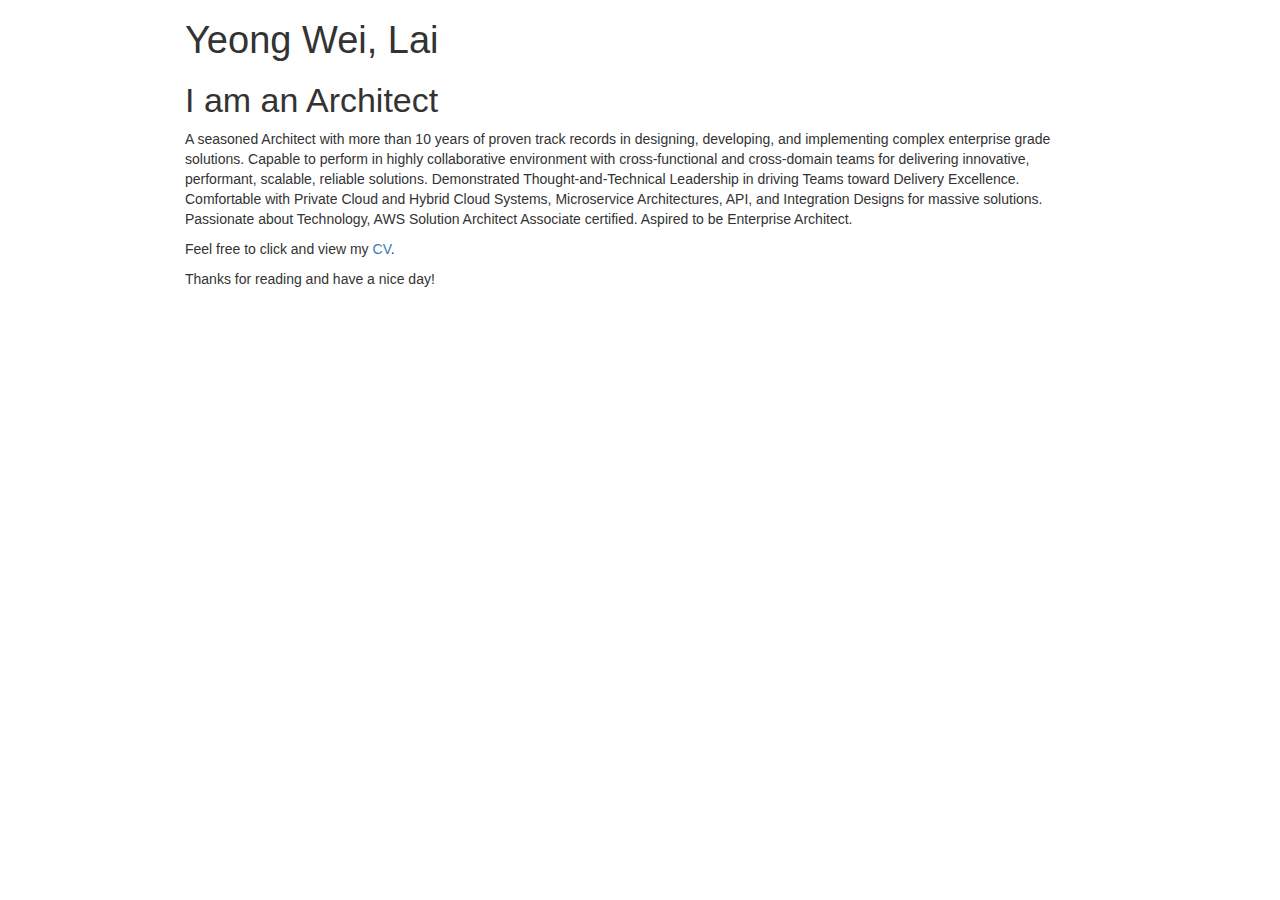
==== commit a69e6a0b: "Updated: Directory" ====
--- a/index.html
+++ b/index.html
@@ -353,8 +353,8 @@
 </div>
 
 
-<div id="i-am-my-lifes-architect." class="section level1">
-<h1>I am my life’s Architect.</h1>
+<div id="i-am-an-architect" class="section level1">
+<h1>I am an Architect</h1>
 <p>A seasoned Architect with more than 10 years of proven track records
 in designing, developing, and implementing complex enterprise grade
 solutions. Capable to perform in highly collaborative environment with
@@ -363,9 +363,9 @@
 Thought-and-Technical Leadership in driving Teams toward Delivery
 Excellence. Comfortable with Private Cloud and Hybrid Cloud Systems,
 Microservice Architectures, API, and Integration Designs for massive
-solutions. Passionate about Technology, enroute to be AWS Solution
-Architect certified. Aspired to be Enterprise Architect.</p>
-<p>Feel free to click and view my <a href="http://yeongwei.github.io/resume/v2">Resume</a>.</p>
+solutions. Passionate about Technology, AWS Solution Architect Associate
+certified. Aspired to be Enterprise Architect.</p>
+<p>Feel free to click and view my <a href="http://yeongwei.github.io/cv/v4">CV</a>.</p>
 <p>Thanks for reading and have a nice day!</p>
 </div>
 
